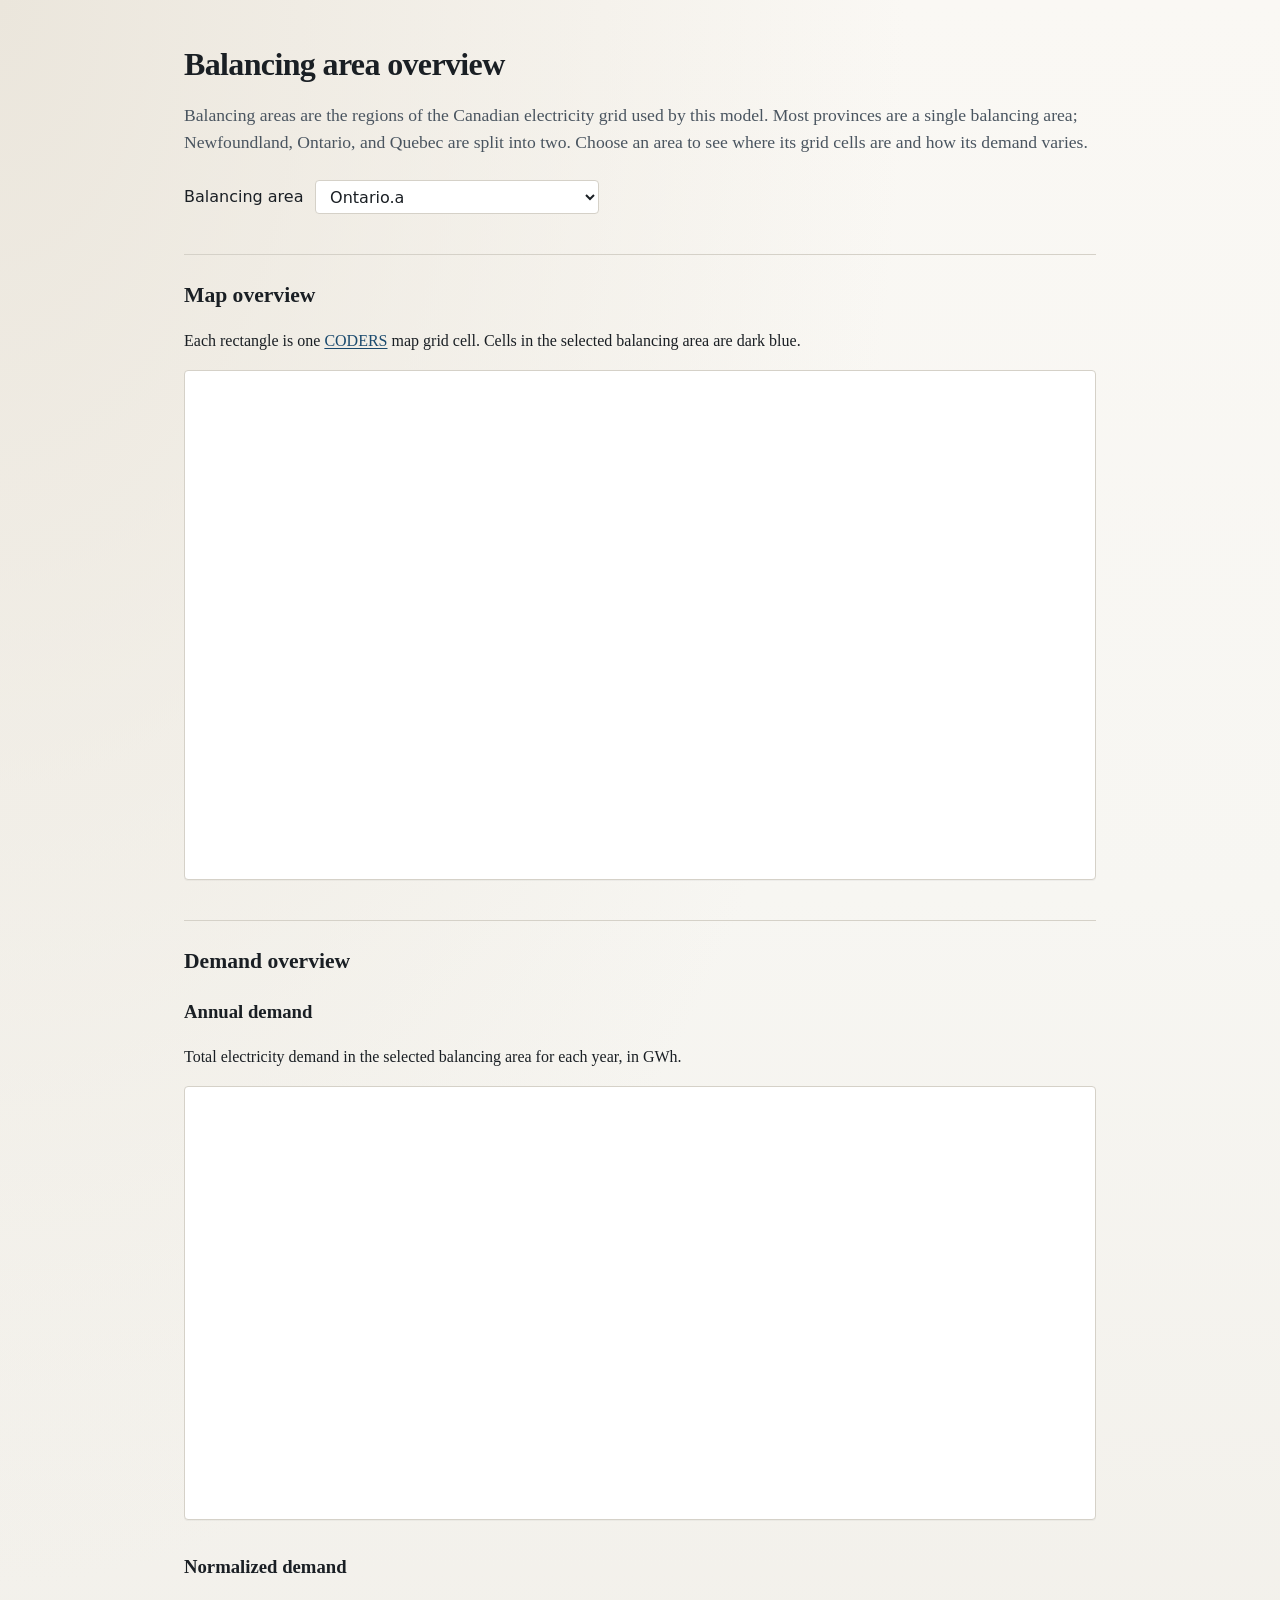
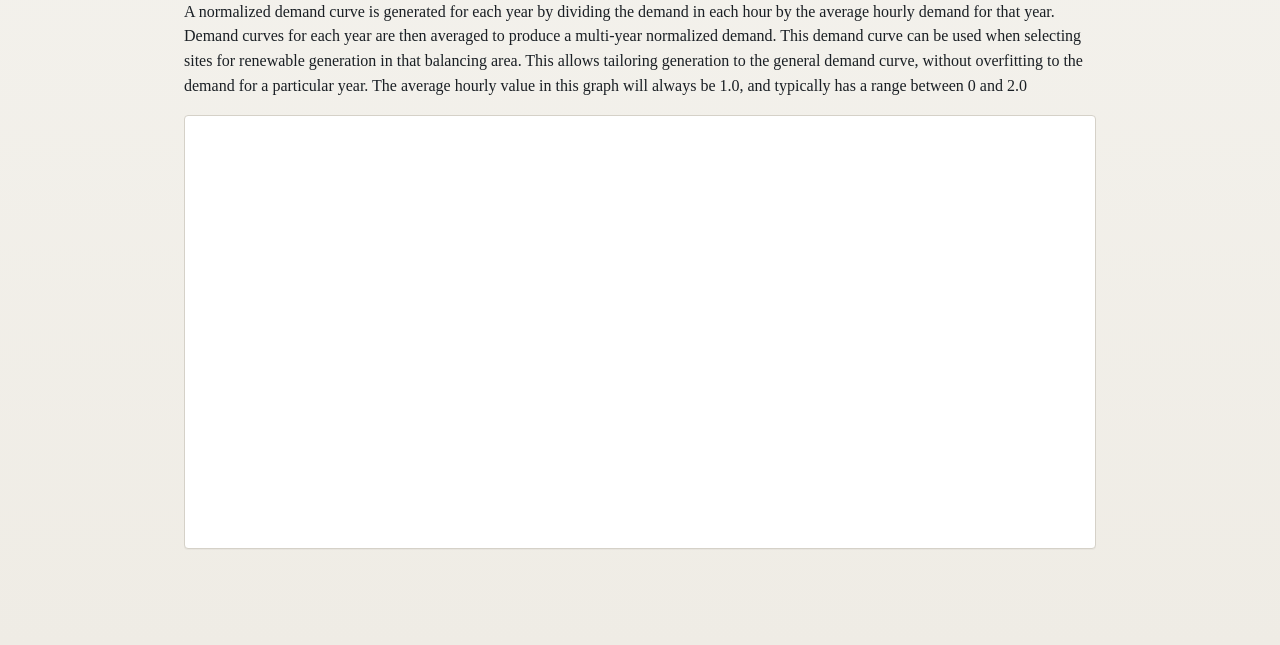
==== docs/ba-overview-20261119-1025.html @ d4debd51 "Add BA overview and update BESS results with UTC fix" ====
<!DOCTYPE html>
<html lang="en">
<head>
  <meta charset="utf-8">
  <meta name="viewport" content="width=device-width, initial-scale=1">
  <title>Balancing area overview</title>
  <link rel="stylesheet" href="article.css">
  <style>
    .ba-select {
      display: flex;
      align-items: center;
      gap: 0.75rem;
      margin: 0 0 1.5rem;
      font-family: ui-sans-serif, system-ui, sans-serif;
      font-size: 1rem;
    }
    .ba-select select {
      font: inherit;
      color: var(--ink);
      background: var(--panel);
      border: 1px solid var(--rule);
      border-radius: 4px;
      padding: 0.35rem 0.6rem;
    }
    #map-box { width: 100%; aspect-ratio: 1.8; }
  </style>
</head>
<body>
  <main>
    <h1>Balancing area overview</h1>
    <p class="lede">Balancing areas are the regions of the Canadian electricity grid used by this model. Most provinces are a single balancing area; Newfoundland, Ontario, and Quebec are split into two. Choose an area to see where its grid cells are and how its demand varies.</p>
    <label class="ba-select">Balancing area
      <select id="ba-select">
        <option value="Alberta.a">Alberta.a</option>
        <option value="British Columbia.a">British Columbia.a</option>
        <option value="Manitoba.a">Manitoba.a</option>
        <option value="New Brunswick.a">New Brunswick.a</option>
        <option value="Newfoundland and Labrador.a">Newfoundland and Labrador.a</option>
        <option value="Newfoundland and Labrador.b">Newfoundland and Labrador.b</option>
        <option value="Nova Scotia.a">Nova Scotia.a</option>
        <option value="Ontario.a" selected>Ontario.a</option>
        <option value="Ontario.b">Ontario.b</option>
        <option value="Prince Edward Island.a">Prince Edward Island.a</option>
        <option value="Quebec.a">Quebec.a</option>
        <option value="Quebec.b">Quebec.b</option>
        <option value="Saskatchewan.a">Saskatchewan.a</option>
      </select>
    </label>

    <h2>Map overview</h2>
    <p>Each rectangle is one <a href="https://coders.cme-emh.ca/">CODERS</a> map grid cell. Cells in the selected balancing area are dark blue.</p>
    <div class="chart"><div id="map-box"><div style="height:100%; width:100%;">                        <script>window.PlotlyConfig = {MathJaxConfig: 'local'};</script>
        <script charset="utf-8" src="https://cdn.plot.ly/plotly-4.1.1.min.js" integrity="sha256-O24V1F27f8pb0glCkelh3cVHLNiHAJ5gCaVtq2aNch8=" crossorigin="anonymous"></script>                <div id="ba-map" class="plotly-graph-div" style="height:100%; width:100%;"></div>            <script>                window.PLOTLYENV=window.PLOTLYENV || {};                                if (document.getElementById("ba-map")) {                    Plotly.newPlot(                        "ba-map",                        [{"colorscale":[[0.0,"#d7e7f6"],[1.0,"#0b3a6b"]],"geojson":{"type":"FeatureCollection","features":[{"type":"Feature","id":"1","properties":{},"geometry":{"type":"Polygon","coordinates":[[[-139.6875,59.25],[-139.6875,59.75],[-139.0625,59.75],[-139.0625,59.25],[-139.6875,59.25]]]}},{"type":"Feature","id":"2","properties":{},"geometry":{"type":"Polygon","coordinates":[[[-139.0625,59.25],[-139.0625,59.75],[-138.4375,59.75],[-138.4375,59.25],[-139.0625,59.25]]]}},{"type":"Feature","id":"3","properties":{},"geometry":{"type":"Polygon","coordinates":[[[-139.0625,58.75],[-139.0625,59.25],[-138.4375,59.25],[-138.4375,58.75],[-139.0625,58.75]]]}},{"type":"Feature","id":"4","properties":{},"geometry":{"type":"Polygon","coordinates":[[[-138.4375,59.25],[-138.4375,59.75],[-137.8125,59.75],[-137.8125,59.25],[-138.4375,59.25]]]}},{"type":"Feature","id":"5","properties":{},"geometry":{"type":"Polygon","coordinates":[[[-138.4375,58.75],[-138.4375,59.25],[-137.8125,59.25],[-137.8125,58.75],[-138.4375,58.75]]]}},{"type":"Feature","id":"6","properties":{},"geometry":{"type":"Polygon","coordinates":[[[-137.8125,59.25],[-137.8125,59.75],[-137.1875,59.75],[-137.1875,59.25],[-137.8125,59.25]]]}},{"type":"Feature","id":"7","properties":{},"geometry":{"type":"Polygon","coordinates":[[[-137.8125,58.75],[-137.8125,59.25],[-137.1875,59.25],[-137.1875,58.75],[-137.8125,58.75]]]}},{"type":"Feature","id":"8","properties":{},"geometry":{"type":"Polygon","coordinates":[[[-137.1875,59.25],[-137.1875,59.75],[-136.5625,59.75],[-136.5625,59.25],[-137.1875,59.25]]]}},{"type":"Feature","id":"9","properties":{},"geometry":{"type":"Polygon","coordinates":[[[-137.1875,58.75],[-137.1875,59.25],[-136.5625,59.25],[-136.5625,58.75],[-137.1875,58.75]]]}},{"type":"Feature","id":"10","properties":{},"geometry":{"type":"Polygon","coordinates":[[[-136.5625,59.25],[-136.5625,59.75],[-135.9375,59.75],[-135.9375,59.25],[-136.5625,59.25]]]}},{"type":"Feature","id":"11","properties":{},"geometry":{"type":"Polygon","coordinates":[[[-136.5625,58.75],[-136.5625,59.25],[-135.9375,59.25],[-135.9375,58.75],[-136.5625,58.75]]]}},{"type":"Feature","id":"12","properties":{},"geometry":{"type":"Polygon","coordinates":[[[-135.9375,59.25],[-135.9375,59.75],[-135.3125,59.75],[-135.3125,59.25],[-135.9375,59.25]]]}},{"type":"Feature","id":"13","properties":{},"geometry":{"type":"Polygon","coordinates":[[[-135.9375,58.75],[-135.9375,59.25],[-135.3125,59.25],[-135.3125,58.75],[-135.9375,58.75]]]}},{"type":"Feature","id":"14","properties":{},"geometry":{"type":"Polygon","coordinates":[[[-135.3125,59.25],[-135.3125,59.75],[-134.6875,59.75],[-134.6875,59.25],[-135.3125,59.25]]]}},{"type":"Feature","id":"15","properties":{},"geometry":{"type":"Polygon","coordinates":[[[-135.3125,58.75],[-135.3125,59.25],[-134.6875,59.25],[-134.6875,58.75],[-135.3125,58.75]]]}},{"type":"Feature","id":"16","properties":{},"geometry":{"type":"Polygon","coordinates":[[[-134.6875,59.25],[-134.6875,59.75],[-134.0625,59.75],[-134.0625,59.25],[-134.6875,59.25]]]}},{"type":"Feature","id":"17","properties":{},"geometry":{"type":"Polygon","coordinates":[[[-134.6875,58.75],[-134.6875,59.25],[-134.0625,59.25],[-134.0625,58.75],[-134.6875,58.75]]]}},{"type":"Feature","id":"18","properties":{},"geometry":{"type":"Polygon","coordinates":[[[-134.6875,58.25],[-134.6875,58.75],[-134.0625,58.75],[-134.0625,58.25],[-134.6875,58.25]]]}},{"type":"Feature","id":"19","properties":{},"geometry":{"type":"Polygon","coordinates":[[[-134.0625,59.25],[-134.0625,59.75],[-133.4375,59.75],[-133.4375,59.25],[-134.0625,59.25]]]}},{"type":"Feature","id":"20","properties":{},"geometry":{"type":"Polygon","coordinates":[[[-134.0625,58.75],[-134.0625,59.25],[-133.4375,59.25],[-133.4375,58.75],[-134.0625,58.75]]]}},{"type":"Feature","id":"21","properties":{},"geometry":{"type":"Polygon","coordinates":[[[-134.0625,58.25],[-134.0625,58.75],[-133.4375,58.75],[-133.4375,58.25],[-134.0625,58.25]]]}},{"type":"Feature","id":"22","properties":{},"geometry":{"type":"Polygon","coordinates":[[[-134.0625,57.75],[-134.0625,58.25],[-133.4375,58.25],[-133.4375,57.75],[-134.0625,57.75]]]}},{"type":"Feature","id":"23","properties":{},"geometry":{"type":"Polygon","coordinates":[[[-134.0625,53.75],[-134.0625,54.25],[-133.4375,54.25],[-133.4375,53.75],[-134.0625,53.75]]]}},{"type":"Feature","id":"24","properties":{},"geometry":{"type":"Polygon","coordinates":[[[-134.0625,53.25],[-134.0625,53.75],[-133.4375,53.75],[-133.4375,53.25],[-134.0625,53.25]]]}},{"type":"Feature","id":"25","properties":{},"geometry":{"type":"Polygon","coordinates":[[[-133.4375,59.25],[-133.4375,59.75],[-132.8125,59.75],[-132.8125,59.25],[-133.4375,59.25]]]}},{"type":"Feature","id":"26","properties":{},"geometry":{"type":"Polygon","coordinates":[[[-133.4375,58.75],[-133.4375,59.25],[-132.8125,59.25],[-132.8125,58.75],[-133.4375,58.75]]]}},{"type":"Feature","id":"27","properties":{},"geometry":{"type":"Polygon","coordinates":[[[-133.4375,58.25],[-133.4375,58.75],[-132.8125,58.75],[-132.8125,58.25],[-133.4375,58.25]]]}},{"type":"Feature","id":"28","properties":{},"geometry":{"type":"Polygon","coordinates":[[[-133.4375,57.75],[-133.4375,58.25],[-132.8125,58.25],[-132.8125,57.75],[-133.4375,57.75]]]}},{"type":"Feature","id":"29","properties":{},"geometry":{"type":"Polygon","coordinates":[[[-133.4375,57.25],[-133.4375,57.75],[-132.8125,57.75],[-132.8125,57.25],[-133.4375,57.25]]]}},{"type":"Feature","id":"30","properties":{},"geometry":{"type":"Polygon","coordinates":[[[-133.4375,56.75],[-133.4375,57.25],[-132.8125,57.25],[-132.8125,56.75],[-133.4375,56.75]]]}},{"type":"Feature","id":"31","properties":{},"geometry":{"type":"Polygon","coordinates":[[[-133.4375,53.75],[-133.4375,54.25],[-132.8125,54.25],[-132.8125,53.75],[-133.4375,53.75]]]}},{"type":"Feature","id":"32","properties":{},"geometry":{"type":"Polygon","coordinates":[[[-133.4375,53.25],[-133.4375,53.75],[-132.8125,53.75],[-132.8125,53.25],[-133.4375,53.25]]]}},{"type":"Feature","id":"33","properties":{},"geometry":{"type":"Polygon","coordinates":[[[-133.4375,52.75],[-133.4375,53.25],[-132.8125,53.25],[-132.8125,52.75],[-133.4375,52.75]]]}},{"type":"Feature","id":"34","properties":{},"geometry":{"type":"Polygon","coordinates":[[[-133.4375,52.25],[-133.4375,52.75],[-132.8125,52.75],[-132.8125,52.25],[-133.4375,52.25]]]}},{"type":"Feature","id":"35","properties":{},"geometry":{"type":"Polygon","coordinates":[[[-132.8125,59.25],[-132.8125,59.75],[-132.1875,59.75],[-132.1875,59.25],[-132.8125,59.25]]]}},{"type":"Feature","id":"36","properties":{},"geometry":{"type":"Polygon","coordinates":[[[-132.8125,58.75],[-132.8125,59.25],[-132.1875,59.25],[-132.1875,58.75],[-132.8125,58.75]]]}},{"type":"Feature","id":"37","properties":{},"geometry":{"type":"Polygon","coordinates":[[[-132.8125,58.25],[-132.8125,58.75],[-132.1875,58.75],[-132.1875,58.25],[-132.8125,58.25]]]}},{"type":"Feature","id":"38","properties":{},"geometry":{"type":"Polygon","coordinates":[[[-132.8125,57.75],[-132.8125,58.25],[-132.1875,58.25],[-132.1875,57.75],[-132.8125,57.75]]]}},{"type":"Feature","id":"39","properties":{},"geometry":{"type":"Polygon","coordinates":[[[-132.8125,57.25],[-132.8125,57.75],[-132.1875,57.75],[-132.1875,57.25],[-132.8125,57.25]]]}},{"type":"Feature","id":"40","properties":{},"geometry":{"type":"Polygon","coordinates":[[[-132.8125,56.75],[-132.8125,57.25],[-132.1875,57.25],[-132.1875,56.75],[-132.8125,56.75]]]}},{"type":"Feature","id":"41","properties":{},"geometry":{"type":"Polygon","coordinates":[[[-132.8125,56.25],[-132.8125,56.75],[-132.1875,56.75],[-132.1875,56.25],[-132.8125,56.25]]]}},{"type":"Feature","id":"42","properties":{},"geometry":{"type":"Polygon","coordinates":[[[-132.8125,53.75],[-132.8125,54.25],[-132.1875,54.25],[-132.1875,53.75],[-132.8125,53.75]]]}},{"type":"Feature","id":"43","properties":{},"geometry":{"type":"Polygon","coordinates":[[[-132.8125,53.25],[-132.8125,53.75],[-132.1875,53.75],[-132.1875,53.25],[-132.8125,53.25]]]}},{"type":"Feature","id":"44","properties":{},"geometry":{"type":"Polygon","coordinates":[[[-132.8125,52.75],[-132.8125,53.25],[-132.1875,53.25],[-132.1875,52.75],[-132.8125,52.75]]]}},{"type":"Feature","id":"45","properties":{},"geometry":{"type":"Polygon","coordinates":[[[-132.8125,52.25],[-132.8125,52.75],[-132.1875,52.75],[-132.1875,52.25],[-132.8125,52.25]]]}},{"type":"Feature","id":"46","properties":{},"geometry":{"type":"Polygon","coordinates":[[[-132.1875,59.25],[-132.1875,59.75],[-131.5625,59.75],[-131.5625,59.25],[-132.1875,59.25]]]}},{"type":"Feature","id":"47","properties":{},"geometry":{"type":"Polygon","coordinates":[[[-132.1875,58.75],[-132.1875,59.25],[-131.5625,59.25],[-131.5625,58.75],[-132.1875,58.75]]]}},{"type":"Feature","id":"48","properties":{},"geometry":{"type":"Polygon","coordinates":[[[-132.1875,58.25],[-132.1875,58.75],[-131.5625,58.75],[-131.5625,58.25],[-132.1875,58.25]]]}},{"type":"Feature","id":"49","properties":{},"geometry":{"type":"Polygon","coordinates":[[[-132.1875,57.75],[-132.1875,58.25],[-131.5625,58.25],[-131.5625,57.75],[-132.1875,57.75]]]}},{"type":"Feature","id":"50","properties":{},"geometry":{"type":"Polygon","coordinates":[[[-132.1875,57.25],[-132.1875,57.75],[-131.5625,57.75],[-131.5625,57.25],[-132.1875,57.25]]]}},{"type":"Feature","id":"51","properties":{},"geometry":{"type":"Polygon","coordinates":[[[-132.1875,56.75],[-132.1875,57.25],[-131.5625,57.25],[-131.5625,56.75],[-132.1875,56.75]]]}},{"type":"Feature","id":"52","properties":{},"geometry":{"type":"Polygon","coordinates":[[[-132.1875,56.25],[-132.1875,56.75],[-131.5625,56.75],[-131.5625,56.25],[-132.1875,56.25]]]}},{"type":"Feature","id":"53","properties":{},"geometry":{"type":"Polygon","coordinates":[[[-132.1875,55.75],[-132.1875,56.25],[-131.5625,56.25],[-131.5625,55.75],[-132.1875,55.75]]]}},{"type":"Feature","id":"54","properties":{},"geometry":{"type":"Polygon","coordinates":[[[-132.1875,53.75],[-132.1875,54.25],[-131.5625,54.25],[-131.5625,53.75],[-132.1875,53.75]]]}},{"type":"Feature","id":"55","properties":{},"geometry":{"type":"Polygon","coordinates":[[[-132.1875,53.25],[-132.1875,53.75],[-131.5625,53.75],[-131.5625,53.25],[-132.1875,53.25]]]}},{"type":"Feature","id":"56","properties":{},"geometry":{"type":"Polygon","coordinates":[[[-132.1875,52.75],[-132.1875,53.25],[-131.5625,53.25],[-131.5625,52.75],[-132.1875,52.75]]]}},{"type":"Feature","id":"57","properties":{},"geometry":{"type":"Polygon","coordinates":[[[-132.1875,52.25],[-132.1875,52.75],[-131.5625,52.75],[-131.5625,52.25],[-132.1875,52.25]]]}},{"type":"Feature","id":"58","properties":{},"geometry":{"type":"Polygon","coordinates":[[[-132.1875,51.75],[-132.1875,52.25],[-131.5625,52.25],[-131.5625,51.75],[-132.1875,51.75]]]}},{"type":"Feature","id":"59","properties":{},"geometry":{"type":"Polygon","coordinates":[[[-131.5625,59.25],[-131.5625,59.75],[-130.9375,59.75],[-130.9375,59.25],[-131.5625,59.25]]]}},{"type":"Feature","id":"60","properties":{},"geometry":{"type":"Polygon","coordinates":[[[-131.5625,58.75],[-131.5625,59.25],[-130.9375,59.25],[-130.9375,58.75],[-131.5625,58.75]]]}},{"type":"Feature","id":"61","properties":{},"geometry":{"type":"Polygon","coordinates":[[[-131.5625,58.25],[-131.5625,58.75],[-130.9375,58.75],[-130.9375,58.25],[-131.5625,58.25]]]}},{"type":"Feature","id":"62","properties":{},"geometry":{"type":"Polygon","coordinates":[[[-131.5625,57.75],[-131.5625,58.25],[-130.9375,58.25],[-130.9375,57.75],[-131.5625,57.75]]]}},{"type":"Feature","id":"63","properties":{},"geometry":{"type":"Polygon","coordinates":[[[-131.5625,57.25],[-131.5625,57.75],[-130.9375,57.75],[-130.9375,57.25],[-131.5625,57.25]]]}},{"type":"Feature","id":"64","properties":{},"geometry":{"type":"Polygon","coordinates":[[[-131.5625,56.75],[-131.5625,57.25],[-130.9375,57.25],[-130.9375,56.75],[-131.5625,56.75]]]}},{"type":"Feature","id":"65","properties":{},"geometry":{"type":"Polygon","coordinates":[[[-131.5625,56.25],[-131.5625,56.75],[-130.9375,56.75],[-130.9375,56.25],[-131.5625,56.25]]]}},{"type":"Feature","id":"66","properties":{},"geometry":{"type":"Polygon","coordinates":[[[-131.5625,55.75],[-131.5625,56.25],[-130.9375,56.25],[-130.9375,55.75],[-131.5625,55.75]]]}},{"type":"Feature","id":"67","properties":{},"geometry":{"type":"Polygon","coordinates":[[[-131.5625,54.25],[-131.5625,54.75],[-130.9375,54.75],[-130.9375,54.25],[-131.5625,54.25]]]}},{"type":"Feature","id":"68","properties":{},"geometry":{"type":"Polygon","coordinates":[[[-131.5625,53.75],[-131.5625,54.25],[-130.9375,54.25],[-130.9375,53.75],[-131.5625,53.75]]]}},{"type":"Feature","id":"69","properties":{},"geometry":{"type":"Polygon","coordinates":[[[-131.5625,53.25],[-131.5625,53.75],[-130.9375,53.75],[-130.9375,53.25],[-131.5625,53.25]]]}},{"type":"Feature","id":"70","properties":{},"geometry":{"type":"Polygon","coordinates":[[[-131.5625,52.75],[-131.5625,53.25],[-130.9375,53.25],[-130.9375,52.75],[-131.5625,52.75]]]}},{"type":"Feature","id":"71","properties":{},"geometry":{"type":"Polygon","coordinates":[[[-131.5625,52.25],[-131.5625,52.75],[-130.9375,52.75],[-130.9375,52.25],[-131.5625,52.25]]]}},{"type":"Feature","id":"72","properties":{},"geometry":{"type":"Polygon","coordinates":[[[-131.5625,51.75],[-131.5625,52.25],[-130.9375,52.25],[-130.9375,51.75],[-131.5625,51.75]]]}},{"type":"Feature","id":"73","properties":{},"geometry":{"type":"Polygon","coordinates":[[[-131.5625,51.25],[-131.5625,51.75],[-130.9375,51.75],[-130.9375,51.25],[-131.5625,51.25]]]}},{"type":"Feature","id":"74","properties":{},"geometry":{"type":"Polygon","coordinates":[[[-130.9375,59.25],[-130.9375,59.75],[-130.3125,59.75],[-130.3125,59.25],[-130.9375,59.25]]]}},{"type":"Feature","id":"75","properties":{},"geometry":{"type":"Polygon","coordinates":[[[-130.9375,58.75],[-130.9375,59.25],[-130.3125,59.25],[-130.3125,58.75],[-130.9375,58.75]]]}},{"type":"Feature","id":"76","properties":{},"geometry":{"type":"Polygon","coordinates":[[[-130.9375,58.25],[-130.9375,58.75],[-130.3125,58.75],[-130.3125,58.25],[-130.9375,58.25]]]}},{"type":"Feature","id":"77","properties":{},"geometry":{"type":"Polygon","coordinates":[[[-130.9375,57.75],[-130.9375,58.25],[-130.3125,58.25],[-130.3125,57.75],[-130.9375,57.75]]]}},{"type":"Feature","id":"78","properties":{},"geometry":{"type":"Polygon","coordinates":[[[-130.9375,57.25],[-130.9375,57.75],[-130.3125,57.75],[-130.3125,57.25],[-130.9375,57.25]]]}},{"type":"Feature","id":"79","properties":{},"geometry":{"type":"Polygon","coordinates":[[[-130.9375,56.75],[-130.9375,57.25],[-130.3125,57.25],[-130.3125,56.75],[-130.9375,56.75]]]}},{"type":"Feature","id":"80","properties":{},"geometry":{"type":"Polygon","coordinates":[[[-130.9375,56.25],[-130.9375,56.75],[-130.3125,56.75],[-130.3125,56.25],[-130.9375,56.25]]]}},{"type":"Feature","id":"81","properties":{},"geometry":{"type":"Polygon","coordinates":[[[-130.9375,55.75],[-130.9375,56.25],[-130.3125,56.25],[-130.3125,55.75],[-130.9375,55.75]]]}},{"type":"Feature","id":"82","properties":{},"geometry":{"type":"Polygon","coordinates":[[[-130.9375,55.25],[-130.9375,55.75],[-130.3125,55.75],[-130.3125,55.25],[-130.9375,55.25]]]}},{"type":"Feature","id":"83","properties":{},"geometry":{"type":"Polygon","coordinates":[[[-130.9375,54.75],[-130.9375,55.25],[-130.3125,55.25],[-130.3125,54.75],[-130.9375,54.75]]]}},{"type":"Feature","id":"84","properties":{},"geometry":{"type":"Polygon","coordinates":[[[-130.9375,54.25],[-130.9375,54.75],[-130.3125,54.75],[-130.3125,54.25],[-130.9375,54.25]]]}},{"type":"Feature","id":"85","properties":{},"geometry":{"type":"Polygon","coordinates":[[[-130.9375,53.75],[-130.9375,54.25],[-130.3125,54.25],[-130.3125,53.75],[-130.9375,53.75]]]}},{"type":"Feature","id":"86","properties":{},"geometry":{"type":"Polygon","coordinates":[[[-130.9375,53.25],[-130.9375,53.75],[-130.3125,53.75],[-130.3125,53.25],[-130.9375,53.25]]]}},{"type":"Feature","id":"87","properties":{},"geometry":{"type":"Polygon","coordinates":[[[-130.9375,52.75],[-130.9375,53.25],[-130.3125,53.25],[-130.3125,52.75],[-130.9375,52.75]]]}},{"type":"Feature","id":"88","properties":{},"geometry":{"type":"Polygon","coordinates":[[[-130.9375,52.25],[-130.9375,52.75],[-130.3125,52.75],[-130.3125,52.25],[-130.9375,52.25]]]}},{"type":"Feature","id":"89","properties":{},"geometry":{"type":"Polygon","coordinates":[[[-130.9375,51.75],[-130.9375,52.25],[-130.3125,52.25],[-130.3125,51.75],[-130.9375,51.75]]]}},{"type":"Feature","id":"90","properties":{},"geometry":{"type":"Polygon","coordinates":[[[-130.3125,59.25],[-130.3125,59.75],[-129.6875,59.75],[-129.6875,59.25],[-130.3125,59.25]]]}},{"type":"Feature","id":"91","properties":{},"geometry":{"type":"Polygon","coordinates":[[[-130.3125,58.75],[-130.3125,59.25],[-129.6875,59.25],[-129.6875,58.75],[-130.3125,58.75]]]}},{"type":"Feature","id":"92","properties":{},"geometry":{"type":"Polygon","coordinates":[[[-130.3125,58.25],[-130.3125,58.75],[-129.6875,58.75],[-129.6875,58.25],[-130.3125,58.25]]]}},{"type":"Feature","id":"93","properties":{},"geometry":{"type":"Polygon","coordinates":[[[-130.3125,57.75],[-130.3125,58.25],[-129.6875,58.25],[-129.6875,57.75],[-130.3125,57.75]]]}},{"type":"Feature","id":"94","properties":{},"geometry":{"type":"Polygon","coordinates":[[[-130.3125,57.25],[-130.3125,57.75],[-129.6875,57.75],[-129.6875,57.25],[-130.3125,57.25]]]}},{"type":"Feature","id":"95","properties":{},"geometry":{"type":"Polygon","coordinates":[[[-130.3125,56.75],[-130.3125,57.25],[-129.6875,57.25],[-129.6875,56.75],[-130.3125,56.75]]]}},{"type":"Feature","id":"96","properties":{},"geometry":{"type":"Polygon","coordinates":[[[-130.3125,56.25],[-130.3125,56.75],[-129.6875,56.75],[-129.6875,56.25],[-130.3125,56.25]]]}},{"type":"Feature","id":"97","properties":{},"geometry":{"type":"Polygon","coordinates":[[[-130.3125,55.75],[-130.3125,56.25],[-129.6875,56.25],[-129.6875,55.75],[-130.3125,55.75]]]}},{"type":"Feature","id":"98","properties":{},"geometry":{"type":"Polygon","coordinates":[[[-130.3125,55.25],[-130.3125,55.75],[-129.6875,55.75],[-129.6875,55.25],[-130.3125,55.25]]]}},{"type":"Feature","id":"99","properties":{},"geometry":{"type":"Polygon","coordinates":[[[-130.3125,54.75],[-130.3125,55.25],[-129.6875,55.25],[-129.6875,54.75],[-130.3125,54.75]]]}},{"type":"Feature","id":"100","properties":{},"geometry":{"type":"Polygon","coordinates":[[[-130.3125,54.25],[-130.3125,54.75],[-129.6875,54.75],[-129.6875,54.25],[-130.3125,54.25]]]}},{"type":"Feature","id":"101","properties":{},"geometry":{"type":"Polygon","coordinates":[[[-130.3125,53.75],[-130.3125,54.25],[-129.6875,54.25],[-129.6875,53.75],[-130.3125,53.75]]]}},{"type":"Feature","id":"102","properties":{},"geometry":{"type":"Polygon","coordinates":[[[-130.3125,53.25],[-130.3125,53.75],[-129.6875,53.75],[-129.6875,53.25],[-130.3125,53.25]]]}},{"type":"Feature","id":"103","properties":{},"geometry":{"type":"Polygon","coordinates":[[[-130.3125,52.75],[-130.3125,53.25],[-129.6875,53.25],[-129.6875,52.75],[-130.3125,52.75]]]}},{"type":"Feature","id":"104","properties":{},"geometry":{"type":"Polygon","coordinates":[[[-130.3125,52.25],[-130.3125,52.75],[-129.6875,52.75],[-129.6875,52.25],[-130.3125,52.25]]]}},{"type":"Feature","id":"105","properties":{},"geometry":{"type":"Polygon","coordinates":[[[-130.3125,51.75],[-130.3125,52.25],[-129.6875,52.25],[-129.6875,51.75],[-130.3125,51.75]]]}},{"type":"Feature","id":"106","properties":{},"geometry":{"type":"Polygon","coordinates":[[[-129.6875,59.25],[-129.6875,59.75],[-129.0625,59.75],[-129.0625,59.25],[-129.6875,59.25]]]}},{"type":"Feature","id":"107","properties":{},"geometry":{"type":"Polygon","coordinates":[[[-129.6875,58.75],[-129.6875,59.25],[-129.0625,59.25],[-129.0625,58.75],[-129.6875,58.75]]]}},{"type":"Feature","id":"108","properties":{},"geometry":{"type":"Polygon","coordinates":[[[-129.6875,58.25],[-129.6875,58.75],[-129.0625,58.75],[-129.0625,58.25],[-129.6875,58.25]]]}},{"type":"Feature","id":"109","properties":{},"geometry":{"type":"Polygon","coordinates":[[[-129.6875,57.75],[-129.6875,58.25],[-129.0625,58.25],[-129.0625,57.75],[-129.6875,57.75]]]}},{"type":"Feature","id":"110","properties":{},"geometry":{"type":"Polygon","coordinates":[[[-129.6875,57.25],[-129.6875,57.75],[-129.0625,57.75],[-129.0625,57.25],[-129.6875,57.25]]]}},{"type":"Feature","id":"111","properties":{},"geometry":{"type":"Polygon","coordinates":[[[-129.6875,56.75],[-129.6875,57.25],[-129.0625,57.25],[-129.0625,56.75],[-129.6875,56.75]]]}},{"type":"Feature","id":"112","properties":{},"geometry":{"type":"Polygon","coordinates":[[[-129.6875,56.25],[-129.6875,56.75],[-129.0625,56.75],[-129.0625,56.25],[-129.6875,56.25]]]}},{"type":"Feature","id":"113","properties":{},"geometry":{"type":"Polygon","coordinates":[[[-129.6875,55.75],[-129.6875,56.25],[-129.0625,56.25],[-129.0625,55.75],[-129.6875,55.75]]]}},{"type":"Feature","id":"114","properties":{},"geometry":{"type":"Polygon","coordinates":[[[-129.6875,55.25],[-129.6875,55.75],[-129.0625,55.75],[-129.0625,55.25],[-129.6875,55.25]]]}},{"type":"Feature","id":"115","properties":{},"geometry":{"type":"Polygon","coordinates":[[[-129.6875,54.75],[-129.6875,55.25],[-129.0625,55.25],[-129.0625,54.75],[-129.6875,54.75]]]}},{"type":"Feature","id":"116","properties":{},"geometry":{"type":"Polygon","coordinates":[[[-129.6875,54.25],[-129.6875,54.75],[-129.0625,54.75],[-129.0625,54.25],[-129.6875,54.25]]]}},{"type":"Feature","id":"117","properties":{},"geometry":{"type":"Polygon","coordinates":[[[-129.6875,53.75],[-129.6875,54.25],[-129.0625,54.25],[-129.0625,53.75],[-129.6875,53.75]]]}},{"type":"Feature","id":"118","properties":{},"geometry":{"type":"Polygon","coordinates":[[[-129.6875,53.25],[-129.6875,53.75],[-129.0625,53.75],[-129.0625,53.25],[-129.6875,53.25]]]}},{"type":"Feature","id":"119","properties":{},"geometry":{"type":"Polygon","coordinates":[[[-129.6875,52.75],[-129.6875,53.25],[-129.0625,53.25],[-129.0625,52.75],[-129.6875,52.75]]]}},{"type":"Feature","id":"120","properties":{},"geometry":{"type":"Polygon","coordinates":[[[-129.6875,52.25],[-129.6875,52.75],[-129.0625,52.75],[-129.0625,52.25],[-129.6875,52.25]]]}},{"type":"Feature","id":"121","properties":{},"geometry":{"type":"Polygon","coordinates":[[[-129.6875,51.75],[-129.6875,52.25],[-129.0625,52.25],[-129.0625,51.75],[-129.6875,51.75]]]}},{"type":"Feature","id":"122","properties":{},"geometry":{"type":"Polygon","coordinates":[[[-129.6875,51.25],[-129.6875,51.75],[-129.0625,51.75],[-129.0625,51.25],[-129.6875,51.25]]]}},{"type":"Feature","id":"123","properties":{},"geometry":{"type":"Polygon","coordinates":[[[-129.6875,50.25],[-129.6875,50.75],[-129.0625,50.75],[-129.0625,50.25],[-129.6875,50.25]]]}},{"type":"Feature","id":"124","properties":{},"geometry":{"type":"Polygon","coordinates":[[[-129.0625,59.25],[-129.0625,59.75],[-128.4375,59.75],[-128.4375,59.25],[-129.0625,59.25]]]}},{"type":"Feature","id":"125","properties":{},"geometry":{"type":"Polygon","coordinates":[[[-129.0625,58.75],[-129.0625,59.25],[-128.4375,59.25],[-128.4375,58.75],[-129.0625,58.75]]]}},{"type":"Feature","id":"126","properties":{},"geometry":{"type":"Polygon","coordinates":[[[-129.0625,58.25],[-129.0625,58.75],[-128.4375,58.75],[-128.4375,58.25],[-129.0625,58.25]]]}},{"type":"Feature","id":"127","properties":{},"geometry":{"type":"Polygon","coordinates":[[[-129.0625,57.75],[-129.0625,58.25],[-128.4375,58.25],[-128.4375,57.75],[-129.0625,57.75]]]}},{"type":"Feature","id":"128","properties":{},"geometry":{"type":"Polygon","coordinates":[[[-129.0625,57.25],[-129.0625,57.75],[-128.4375,57.75],[-128.4375,57.25],[-129.0625,57.25]]]}},{"type":"Feature","id":"129","properties":{},"geometry":{"type":"Polygon","coordinates":[[[-129.0625,56.75],[-129.0625,57.25],[-128.4375,57.25],[-128.4375,56.75],[-129.0625,56.75]]]}},{"type":"Feature","id":"130","properties":{},"geometry":{"type":"Polygon","coordinates":[[[-129.0625,56.25],[-129.0625,56.75],[-128.4375,56.75],[-128.4375,56.25],[-129.0625,56.25]]]}},{"type":"Feature","id":"131","properties":{},"geometry":{"type":"Polygon","coordinates":[[[-129.0625,55.75],[-129.0625,56.25],[-128.4375,56.25],[-128.4375,55.75],[-129.0625,55.75]]]}},{"type":"Feature","id":"132","properties":{},"geometry":{"type":"Polygon","coordinates":[[[-129.0625,55.25],[-129.0625,55.75],[-128.4375,55.75],[-128.4375,55.25],[-129.0625,55.25]]]}},{"type":"Feature","id":"133","properties":{},"geometry":{"type":"Polygon","coordinates":[[[-129.0625,54.75],[-129.0625,55.25],[-128.4375,55.25],[-128.4375,54.75],[-129.0625,54.75]]]}},{"type":"Feature","id":"134","properties":{},"geometry":{"type":"Polygon","coordinates":[[[-129.0625,54.25],[-129.0625,54.75],[-128.4375,54.75],[-128.4375,54.25],[-129.0625,54.25]]]}},{"type":"Feature","id":"135","properties":{},"geometry":{"type":"Polygon","coordinates":[[[-129.0625,53.75],[-129.0625,54.25],[-128.4375,54.25],[-128.4375,53.75],[-129.0625,53.75]]]}},{"type":"Feature","id":"136","properties":{},"geometry":{"type":"Polygon","coordinates":[[[-129.0625,53.25],[-129.0625,53.75],[-128.4375,53.75],[-128.4375,53.25],[-129.0625,53.25]]]}},{"type":"Feature","id":"137","properties":{},"geometry":{"type":"Polygon","coordinates":[[[-129.0625,52.75],[-129.0625,53.25],[-128.4375,53.25],[-128.4375,52.75],[-129.0625,52.75]]]}},{"type":"Feature","id":"138","properties":{},"geometry":{"type":"Polygon","coordinates":[[[-129.0625,52.25],[-129.0625,52.75],[-128.4375,52.75],[-128.4375,52.25],[-129.0625,52.25]]]}},{"type":"Feature","id":"139","properties":{},"geometry":{"type":"Polygon","coordinates":[[[-129.0625,51.75],[-129.0625,52.25],[-128.4375,52.25],[-128.4375,51.75],[-129.0625,51.75]]]}},{"type":"Feature","id":"140","properties":{},"geometry":{"type":"Polygon","coordinates":[[[-129.0625,51.25],[-129.0625,51.75],[-128.4375,51.75],[-128.4375,51.25],[-129.0625,51.25]]]}},{"type":"Feature","id":"141","properties":{},"geometry":{"type":"Polygon","coordinates":[[[-129.0625,50.75],[-129.0625,51.25],[-128.4375,51.25],[-128.4375,50.75],[-129.0625,50.75]]]}},{"type":"Feature","id":"142","properties":{},"geometry":{"type":"Polygon","coordinates":[[[-129.0625,50.25],[-129.0625,50.75],[-128.4375,50.75],[-128.4375,50.25],[-129.0625,50.25]]]}},{"type":"Feature","id":"143","properties":{},"geometry":{"type":"Polygon","coordinates":[[[-129.0625,49.75],[-129.0625,50.25],[-128.4375,50.25],[-128.4375,49.75],[-129.0625,49.75]]]}},{"type":"Feature","id":"144","properties":{},"geometry":{"type":"Polygon","coordinates":[[[-128.4375,59.25],[-128.4375,59.75],[-127.8125,59.75],[-127.8125,59.25],[-128.4375,59.25]]]}},{"type":"Feature","id":"145","properties":{},"geometry":{"type":"Polygon","coordinates":[[[-128.4375,58.75],[-128.4375,59.25],[-127.8125,59.25],[-127.8125,58.75],[-128.4375,58.75]]]}},{"type":"Feature","id":"146","properties":{},"geometry":{"type":"Polygon","coordinates":[[[-128.4375,58.25],[-128.4375,58.75],[-127.8125,58.75],[-127.8125,58.25],[-128.4375,58.25]]]}},{"type":"Feature","id":"147","properties":{},"geometry":{"type":"Polygon","coordinates":[[[-128.4375,57.75],[-128.4375,58.25],[-127.8125,58.25],[-127.8125,57.75],[-128.4375,57.75]]]}},{"type":"Feature","id":"148","properties":{},"geometry":{"type":"Polygon","coordinates":[[[-128.4375,57.25],[-128.4375,57.75],[-127.8125,57.75],[-127.8125,57.25],[-128.4375,57.25]]]}},{"type":"Feature","id":"149","properties":{},"geometry":{"type":"Polygon","coordinates":[[[-128.4375,56.75],[-128.4375,57.25],[-127.8125,57.25],[-127.8125,56.75],[-128.4375,56.75]]]}},{"type":"Feature","id":"150","properties":{},"geometry":{"type":"Polygon","coordinates":[[[-128.4375,56.25],[-128.4375,56.75],[-127.8125,56.75],[-127.8125,56.25],[-128.4375,56.25]]]}},{"type":"Feature","id":"151","properties":{},"geometry":{"type":"Polygon","coordinates":[[[-128.4375,55.75],[-128.4375,56.25],[-127.8125,56.25],[-127.8125,55.75],[-128.4375,55.75]]]}},{"type":"Feature","id":"152","properties":{},"geometry":{"type":"Polygon","coordinates":[[[-128.4375,55.25],[-128.4375,55.75],[-127.8125,55.75],[-127.8125,55.25],[-128.4375,55.25]]]}},{"type":"Feature","id":"153","properties":{},"geometry":{"type":"Polygon","coordinates":[[[-128.4375,54.75],[-128.4375,55.25],[-127.8125,55.25],[-127.8125,54.75],[-128.4375,54.75]]]}},{"type":"Feature","id":"154","properties":{},"geometry":{"type":"Polygon","coordinates":[[[-128.4375,54.25],[-128.4375,54.75],[-127.8125,54.75],[-127.8125,54.25],[-128.4375,54.25]]]}},{"type":"Feature","id":"155","properties":{},"geometry":{"type":"Polygon","coordinates":[[[-128.4375,53.75],[-128.4375,54.25],[-127.8125,54.25],[-127.8125,53.75],[-128.4375,53.75]]]}},{"type":"Feature","id":"156","properties":{},"geometry":{"type":"Polygon","coordinates":[[[-128.4375,53.25],[-128.4375,53.75],[-127.8125,53.75],[-127.8125,53.25],[-128.4375,53.25]]]}},{"type":"Feature","id":"157","properties":{},"geometry":{"type":"Polygon","coordinates":[[[-128.4375,52.75],[-128.4375,53.25],[-127.8125,53.25],[-127.8125,52.75],[-128.4375,52.75]]]}},{"type":"Feature","id":"158","properties":{},"geometry":{"type":"Polygon","coordinates":[[[-128.4375,52.25],[-128.4375,52.75],[-127.8125,52.75],[-127.8125,52.25],[-128.4375,52.25]]]}},{"type":"Feature","id":"159","properties":{},"geometry":{"type":"Polygon","coordinates":[[[-128.4375,51.75],[-128.4375,52.25],[-127.8125,52.25],[-127.8125,51.75],[-128.4375,51.75]]]}},{"type":"Feature","id":"160","properties":{},"geometry":{"type":"Polygon","coordinates":[[[-128.4375,51.25],[-128.4375,51.75],[-127.8125,51.75],[-127.8125,51.25],[-128.4375,51.25]]]}},{"type":"Feature","id":"161","properties":{},"geometry":{"type":"Polygon","coordinates":[[[-128.4375,50.75],[-128.4375,51.25],[-127.8125,51.25],[-127.8125,50.75],[-128.4375,50.75]]]}},{"type":"Feature","id":"162","properties":{},"geometry":{"type":"Polygon","coordinates":[[[-128.4375,50.25],[-128.4375,50.75],[-127.8125,50.75],[-127.8125,50.25],[-128.4375,50.25]]]}},{"type":"Feature","id":"163","properties":{},"geometry":{"type":"Polygon","coordinates":[[[-128.4375,49.75],[-128.4375,50.25],[-127.8125,50.25],[-127.8125,49.75],[-128.4375,49.75]]]}},{"type":"Feature","id":"164","properties":{},"geometry":{"type":"Polygon","coordinates":[[[-127.8125,59.25],[-127.8125,59.75],[-127.1875,59.75],[-127.1875,59.25],[-127.8125,59.25]]]}},{"type":"Feature","id":"165","properties":{},"geometry":{"type":"Polygon","coordinates":[[[-127.8125,58.75],[-127.8125,59.25],[-127.1875,59.25],[-127.1875,58.75],[-127.8125,58.75]]]}},{"type":"Feature","id":"166","properties":{},"geometry":{"type":"Polygon","coordinates":[[[-127.8125,58.25],[-127.8125,58.75],[-127.1875,58.75],[-127.1875,58.25],[-127.8125,58.25]]]}},{"type":"Feature","id":"167","properties":{},"geometry":{"type":"Polygon","coordinates":[[[-127.8125,57.75],[-127.8125,58.25],[-127.1875,58.25],[-127.1875,57.75],[-127.8125,57.75]]]}},{"type":"Feature","id":"168","properties":{},"geometry":{"type":"Polygon","coordinates":[[[-127.8125,57.25],[-127.8125,57.75],[-127.1875,57.75],[-127.1875,57.25],[-127.8125,57.25]]]}},{"type":"Feature","id":"169","properties":{},"geometry":{"type":"Polygon","coordinates":[[[-127.8125,56.75],[-127.8125,57.25],[-127.1875,57.25],[-127.1875,56.75],[-127.8125,56.75]]]}},{"type":"Feature","id":"170","properties":{},"geometry":{"type":"Polygon","coordinates":[[[-127.8125,56.25],[-127.8125,56.75],[-127.1875,56.75],[-127.1875,56.25],[-127.8125,56.25]]]}},{"type":"Feature","id":"171","properties":{},"geometry":{"type":"Polygon","coordinates":[[[-127.8125,55.75],[-127.8125,56.25],[-127.1875,56.25],[-127.1875,55.75],[-127.8125,55.75]]]}},{"type":"Feature","id":"172","properties":{},"geometry":{"type":"Polygon","coordinates":[[[-127.8125,55.25],[-127.8125,55.75],[-127.1875,55.75],[-127.1875,55.25],[-127.8125,55.25]]]}},{"type":"Feature","id":"173","properties":{},"geometry":{"type":"Polygon","coordinates":[[[-127.8125,54.75],[-127.8125,55.25],[-127.1875,55.25],[-127.1875,54.75],[-127.8125,54.75]]]}},{"type":"Feature","id":"174","properties":{},"geometry":{"type":"Polygon","coordinates":[[[-127.8125,54.25],[-127.8125,54.75],[-127.1875,54.75],[-127.1875,54.25],[-127.8125,54.25]]]}},{"type":"Feature","id":"175","properties":{},"geometry":{"type":"Polygon","coordinates":[[[-127.8125,53.75],[-127.8125,54.25],[-127.1875,54.25],[-127.1875,53.75],[-127.8125,53.75]]]}},{"type":"Feature","id":"176","properties":{},"geometry":{"type":"Polygon","coordinates":[[[-127.8125,53.25],[-127.8125,53.75],[-127.1875,53.75],[-127.1875,53.25],[-127.8125,53.25]]]}},{"type":"Feature","id":"177","properties":{},"geometry":{"type":"Polygon","coordinates":[[[-127.8125,52.75],[-127.8125,53.25],[-127.1875,53.25],[-127.1875,52.75],[-127.8125,52.75]]]}},{"type":"Feature","id":"178","properties":{},"geometry":{"type":"Polygon","coordinates":[[[-127.8125,52.25],[-127.8125,52.75],[-127.1875,52.75],[-127.1875,52.25],[-127.8125,52.25]]]}},{"type":"Feature","id":"179","properties":{},"geometry":{"type":"Polygon","coordinates":[[[-127.8125,51.75],[-127.8125,52.25],[-127.1875,52.25],[-127.1875,51.75],[-127.8125,51.75]]]}},{"type":"Feature","id":"180","properties":{},"geometry":{"type":"Polygon","coordinates":[[[-127.8125,51.25],[-127.8125,51.75],[-127.1875,51.75],[-127.1875,51.25],[-127.8125,51.25]]]}},{"type":"Feature","id":"181","properties":{},"geometry":{"type":"Polygon","coordinates":[[[-127.8125,50.75],[-127.8125,51.25],[-127.1875,51.25],[-127.1875,50.75],[-127.8125,50.75]]]}},{"type":"Feature","id":"182","properties":{},"geometry":{"type":"Polygon","coordinates":[[[-127.8125,50.25],[-127.8125,50.75],[-127.1875,50.75],[-127.1875,50.25],[-127.8125,50.25]]]}},{"type":"Feature","id":"183","properties":{},"geometry":{"type":"Polygon","coordinates":[[[-127.8125,49.75],[-127.8125,50.25],[-127.1875,50.25],[-127.1875,49.75],[-127.8125,49.75]]]}},{"type":"Feature","id":"184","properties":{},"geometry":{"type":"Polygon","coordinates":[[[-127.8125,49.25],[-127.8125,49.75],[-127.1875,49.75],[-127.1875,49.25],[-127.8125,49.25]]]}},{"type":"Feature","id":"185","properties":{},"geometry":{"type":"Polygon","coordinates":[[[-127.1875,59.25],[-127.1875,59.75],[-126.5625,59.75],[-126.5625,59.25],[-127.1875,59.25]]]}},{"type":"Feature","id":"186","properties":{},"geometry":{"type":"Polygon","coordinates":[[[-127.1875,58.75],[-127.1875,59.25],[-126.5625,59.25],[-126.5625,58.75],[-127.1875,58.75]]]}},{"type":"Feature","id":"187","properties":{},"geometry":{"type":"Polygon","coordinates":[[[-127.1875,58.25],[-127.1875,58.75],[-126.5625,58.75],[-126.5625,58.25],[-127.1875,58.25]]]}},{"type":"Feature","id":"188","properties":{},"geometry":{"type":"Polygon","coordinates":[[[-127.1875,57.75],[-127.1875,58.25],[-126.5625,58.25],[-126.5625,57.75],[-127.1875,57.75]]]}},{"type":"Feature","id":"189","properties":{},"geometry":{"type":"Polygon","coordinates":[[[-127.1875,57.25],[-127.1875,57.75],[-126.5625,57.75],[-126.5625,57.25],[-127.1875,57.25]]]}},{"type":"Feature","id":"190","properties":{},"geometry":{"type":"Polygon","coordinates":[[[-127.1875,56.75],[-127.1875,57.25],[-126.5625,57.25],[-126.5625,56.75],[-127.1875,56.75]]]}},{"type":"Feature","id":"191","properties":{},"geometry":{"type":"Polygon","coordinates":[[[-127.1875,56.25],[-127.1875,56.75],[-126.5625,56.75],[-126.5625,56.25],[-127.1875,56.25]]]}},{"type":"Feature","id":"192","properties":{},"geometry":{"type":"Polygon","coordinates":[[[-127.1875,55.75],[-127.1875,56.25],[-126.5625,56.25],[-126.5625,55.75],[-127.1875,55.75]]]}},{"type":"Feature","id":"193","properties":{},"geometry":{"type":"Polygon","coordinates":[[[-127.1875,55.25],[-127.1875,55.75],[-126.5625,55.75],[-126.5625,55.25],[-127.1875,55.25]]]}},{"type":"Feature","id":"194","properties":{},"geometry":{"type":"Polygon","coordinates":[[[-127.1875,54.75],[-127.1875,55.25],[-126.5625,55.25],[-126.5625,54.75],[-127.1875,54.75]]]}},{"type":"Feature","id":"195","properties":{},"geometry":{"type":"Polygon","coordinates":[[[-127.1875,54.25],[-127.1875,54.75],[-126.5625,54.75],[-126.5625,54.25],[-127.1875,54.25]]]}},{"type":"Feature","id":"196","properties":{},"geometry":{"type":"Polygon","coordinates":[[[-127.1875,53.75],[-127.1875,54.25],[-126.5625,54.25],[-126.5625,53.75],[-127.1875,53.75]]]}},{"type":"Feature","id":"197","properties":{},"geometry":{"type":"Polygon","coordinates":[[[-127.1875,53.25],[-127.1875,53.75],[-126.5625,53.75],[-126.5625,53.25],[-127.1875,53.25]]]}},{"type":"Feature","id":"198","properties":{},"geometry":{"type":"Polygon","coordinates":[[[-127.1875,52.75],[-127.1875,53.25],[-126.5625,53.25],[-126.5625,52.75],[-127.1875,52.75]]]}},{"type":"Feature","id":"199","properties":{},"geometry":{"type":"Polygon","coordinates":[[[-127.1875,52.25],[-127.1875,52.75],[-126.5625,52.75],[-126.5625,52.25],[-127.1875,52.25]]]}},{"type":"Feature","id":"200","properties":{},"geometry":{"type":"Polygon","coordinates":[[[-127.1875,51.75],[-127.1875,52.25],[-126.5625,52.25],[-126.5625,51.75],[-127.1875,51.75]]]}},{"type":"Feature","id":"201","properties":{},"geometry":{"type":"Polygon","coordinates":[[[-127.1875,51.25],[-127.1875,51.75],[-126.5625,51.75],[-126.5625,51.25],[-127.1875,51.25]]]}},{"type":"Feature","id":"202","properties":{},"geometry":{"type":"Polygon","coordinates":[[[-127.1875,50.75],[-127.1875,51.25],[-126.5625,51.25],[-126.5625,50.75],[-127.1875,50.75]]]}},{"type":"Feature","id":"203","properties":{},"geometry":{"type":"Polygon","coordinates":[[[-127.1875,50.25],[-127.1875,50.75],[-126.5625,50.75],[-126.5625,50.25],[-127.1875,50.25]]]}},{"type":"Feature","id":"204","properties":{},"geometry":{"type":"Polygon","coordinates":[[[-127.1875,49.75],[-127.1875,50.25],[-126.5625,50.25],[-126.5625,49.75],[-127.1875,49.75]]]}},{"type":"Feature","id":"205","properties":{},"geometry":{"type":"Polygon","coordinates":[[[-127.1875,49.25],[-127.1875,49.75],[-126.5625,49.75],[-126.5625,49.25],[-127.1875,49.25]]]}},{"type":"Feature","id":"206","properties":{},"geometry":{"type":"Polygon","coordinates":[[[-127.1875,48.75],[-127.1875,49.25],[-126.5625,49.25],[-126.5625,48.75],[-127.1875,48.75]]]}},{"type":"Feature","id":"207","properties":{},"geometry":{"type":"Polygon","coordinates":[[[-126.5625,59.25],[-126.5625,59.75],[-125.9375,59.75],[-125.9375,59.25],[-126.5625,59.25]]]}},{"type":"Feature","id":"208","properties":{},"geometry":{"type":"Polygon","coordinates":[[[-126.5625,58.75],[-126.5625,59.25],[-125.9375,59.25],[-125.9375,58.75],[-126.5625,58.75]]]}},{"type":"Feature","id":"209","properties":{},"geometry":{"type":"Polygon","coordinates":[[[-126.5625,58.25],[-126.5625,58.75],[-125.9375,58.75],[-125.9375,58.25],[-126.5625,58.25]]]}},{"type":"Feature","id":"210","properties":{},"geometry":{"type":"Polygon","coordinates":[[[-126.5625,57.75],[-126.5625,58.25],[-125.9375,58.25],[-125.9375,57.75],[-126.5625,57.75]]]}},{"type":"Feature","id":"211","properties":{},"geometry":{"type":"Polygon","coordinates":[[[-126.5625,57.25],[-126.5625,57.75],[-125.9375,57.75],[-125.9375,57.25],[-126.5625,57.25]]]}},{"type":"Feature","id":"212","properties":{},"geometry":{"type":"Polygon","coordinates":[[[-126.5625,56.75],[-126.5625,57.25],[-125.9375,57.25],[-125.9375,56.75],[-126.5625,56.75]]]}},{"type":"Feature","id":"213","properties":{},"geometry":{"type":"Polygon","coordinates":[[[-126.5625,56.25],[-126.5625,56.75],[-125.9375,56.75],[-125.9375,56.25],[-126.5625,56.25]]]}},{"type":"Feature","id":"214","properties":{},"geometry":{"type":"Polygon","coordinates":[[[-126.5625,55.75],[-126.5625,56.25],[-125.9375,56.25],[-125.9375,55.75],[-126.5625,55.75]]]}},{"type":"Feature","id":"215","properties":{},"geometry":{"type":"Polygon","coordinates":[[[-126.5625,55.25],[-126.5625,55.75],[-125.9375,55.75],[-125.9375,55.25],[-126.5625,55.25]]]}},{"type":"Feature","id":"216","properties":{},"geometry":{"type":"Polygon","coordinates":[[[-126.5625,54.75],[-126.5625,55.25],[-125.9375,55.25],[-125.9375,54.75],[-126.5625,54.75]]]}},{"type":"Feature","id":"217","properties":{},"geometry":{"type":"Polygon","coordinates":[[[-126.5625,54.25],[-126.5625,54.75],[-125.9375,54.75],[-125.9375,54.25],[-126.5625,54.25]]]}},{"type":"Feature","id":"218","properties":{},"geometry":{"type":"Polygon","coordinates":[[[-126.5625,53.75],[-126.5625,54.25],[-125.9375,54.25],[-125.9375,53.75],[-126.5625,53.75]]]}},{"type":"Feature","id":"219","properties":{},"geometry":{"type":"Polygon","coordinates":[[[-126.5625,53.25],[-126.5625,53.75],[-125.9375,53.75],[-125.9375,53.25],[-126.5625,53.25]]]}},{"type":"Feature","id":"220","properties":{},"geometry":{"type":"Polygon","coordinates":[[[-126.5625,52.75],[-126.5625,53.25],[-125.9375,53.25],[-125.9375,52.75],[-126.5625,52.75]]]}},{"type":"Feature","id":"221","properties":{},"geometry":{"type":"Polygon","coordinates":[[[-126.5625,52.25],[-126.5625,52.75],[-125.9375,52.75],[-125.9375,52.25],[-126.5625,52.25]]]}},{"type":"Feature","id":"222","properties":{},"geometry":{"type":"Polygon","coordinates":[[[-126.5625,51.75],[-126.5625,52.25],[-125.9375,52.25],[-125.9375,51.75],[-126.5625,51.75]]]}},{"type":"Feature","id":"223","properties":{},"geometry":{"type":"Polygon","coordinates":[[[-126.5625,51.25],[-126.5625,51.75],[-125.9375,51.75],[-125.9375,51.25],[-126.5625,51.25]]]}},{"type":"Feature","id":"224","properties":{},"geometry":{"type":"Polygon","coordinates":[[[-126.5625,50.75],[-126.5625,51.25],[-125.9375,51.25],[-125.9375,50.75],[-126.5625,50.75]]]}},{"type":"Feature","id":"225","properties":{},"geometry":{"type":"Polygon","coordinates":[[[-126.5625,50.25],[-126.5625,50.75],[-125.9375,50.75],[-125.9375,50.25],[-126.5625,50.25]]]}},{"type":"Feature","id":"226","properties":{},"geometry":{"type":"Polygon","coordinates":[[[-126.5625,49.75],[-126.5625,50.25],[-125.9375,50.25],[-125.9375,49.75],[-126.5625,49.75]]]}},{"type":"Feature","id":"227","properties":{},"geometry":{"type":"Polygon","coordinates":[[[-126.5625,49.25],[-126.5625,49.75],[-125.9375,49.75],[-125.9375,49.25],[-126.5625,49.25]]]}},{"type":"Feature","id":"228","properties":{},"geometry":{"type":"Polygon","coordinates":[[[-126.5625,48.75],[-126.5625,49.25],[-125.9375,49.25],[-125.9375,48.75],[-126.5625,48.75]]]}},{"type":"Feature","id":"229","properties":{},"geometry":{"type":"Polygon","coordinates":[[[-126.5625,48.25],[-126.5625,48.75],[-125.9375,48.75],[-125.9375,48.25],[-126.5625,48.25]]]}},{"type":"Feature","id":"230","properties":{},"geometry":{"type":"Polygon","coordinates":[[[-125.9375,59.25],[-125.9375,59.75],[-125.3125,59.75],[-125.3125,59.25],[-125.9375,59.25]]]}},{"type":"Feature","id":"231","properties":{},"geometry":{"type":"Polygon","coordinates":[[[-125.9375,58.75],[-125.9375,59.25],[-125.3125,59.25],[-125.3125,58.75],[-125.9375,58.75]]]}},{"type":"Feature","id":"232","properties":{},"geometry":{"type":"Polygon","coordinates":[[[-125.9375,58.25],[-125.9375,58.75],[-125.3125,58.75],[-125.3125,58.25],[-125.9375,58.25]]]}},{"type":"Feature","id":"233","properties":{},"geometry":{"type":"Polygon","coordinates":[[[-125.9375,57.75],[-125.9375,58.25],[-125.3125,58.25],[-125.3125,57.75],[-125.9375,57.75]]]}},{"type":"Feature","id":"234","properties":{},"geometry":{"type":"Polygon","coordinates":[[[-125.9375,57.25],[-125.9375,57.75],[-125.3125,57.75],[-125.3125,57.25],[-125.9375,57.25]]]}},{"type":"Feature","id":"235","properties":{},"geometry":{"type":"Polygon","coordinates":[[[-125.9375,56.75],[-125.9375,57.25],[-125.3125,57.25],[-125.3125,56.75],[-125.9375,56.75]]]}},{"type":"Feature","id":"236","properties":{},"geometry":{"type":"Polygon","coordinates":[[[-125.9375,56.25],[-125.9375,56.75],[-125.3125,56.75],[-125.3125,56.25],[-125.9375,56.25]]]}},{"type":"Feature","id":"237","properties":{},"geometry":{"type":"Polygon","coordinates":[[[-125.9375,55.75],[-125.9375,56.25],[-125.3125,56.25],[-125.3125,55.75],[-125.9375,55.75]]]}},{"type":"Feature","id":"238","properties":{},"geometry":{"type":"Polygon","coordinates":[[[-125.9375,55.25],[-125.9375,55.75],[-125.3125,55.75],[-125.3125,55.25],[-125.9375,55.25]]]}},{"type":"Feature","id":"239","properties":{},"geometry":{"type":"Polygon","coordinates":[[[-125.9375,54.75],[-125.9375,55.25],[-125.3125,55.25],[-125.3125,54.75],[-125.9375,54.75]]]}},{"type":"Feature","id":"240","properties":{},"geometry":{"type":"Polygon","coordinates":[[[-125.9375,54.25],[-125.9375,54.75],[-125.3125,54.75],[-125.3125,54.25],[-125.9375,54.25]]]}},{"type":"Feature","id":"241","properties":{},"geometry":{"type":"Polygon","coordinates":[[[-125.9375,53.75],[-125.9375,54.25],[-125.3125,54.25],[-125.3125,53.75],[-125.9375,53.75]]]}},{"type":"Feature","id":"242","properties":{},"geometry":{"type":"Polygon","coordinates":[[[-125.9375,53.25],[-125.9375,53.75],[-125.3125,53.75],[-125.3125,53.25],[-125.9375,53.25]]]}},{"type":"Feature","id":"243","properties":{},"geometry":{"type":"Polygon","coordinates":[[[-125.9375,52.75],[-125.9375,53.25],[-125.3125,53.25],[-125.3125,52.75],[-125.9375,52.75]]]}},{"type":"Feature","id":"244","properties":{},"geometry":{"type":"Polygon","coordinates":[[[-125.9375,52.25],[-125.9375,52.75],[-125.3125,52.75],[-125.3125,52.25],[-125.9375,52.25]]]}},{"type":"Feature","id":"245","properties":{},"geometry":{"type":"Polygon","coordinates":[[[-125.9375,51.75],[-125.9375,52.25],[-125.3125,52.25],[-125.3125,51.75],[-125.9375,51.75]]]}},{"type":"Feature","id":"246","properties":{},"geometry":{"type":"Polygon","coordinates":[[[-125.9375,51.25],[-125.9375,51.75],[-125.3125,51.75],[-125.3125,51.25],[-125.9375,51.25]]]}},{"type":"Feature","id":"247","properties":{},"geometry":{"type":"Polygon","coordinates":[[[-125.9375,50.75],[-125.9375,51.25],[-125.3125,51.25],[-125.3125,50.75],[-125.9375,50.75]]]}},{"type":"Feature","id":"248","properties":{},"geometry":{"type":"Polygon","coordinates":[[[-125.9375,50.25],[-125.9375,50.75],[-125.3125,50.75],[-125.3125,50.25],[-125.9375,50.25]]]}},{"type":"Feature","id":"249","properties":{},"geometry":{"type":"Polygon","coordinates":[[[-125.9375,49.75],[-125.9375,50.25],[-125.3125,50.25],[-125.3125,49.75],[-125.9375,49.75]]]}},{"type":"Feature","id":"250","properties":{},"geometry":{"type":"Polygon","coordinates":[[[-125.9375,49.25],[-125.9375,49.75],[-125.3125,49.75],[-125.3125,49.25],[-125.9375,49.25]]]}},{"type":"Feature","id":"251","properties":{},"geometry":{"type":"Polygon","coordinates":[[[-125.9375,48.75],[-125.9375,49.25],[-125.3125,49.25],[-125.3125,48.75],[-125.9375,48.75]]]}},{"type":"Feature","id":"252","properties":{},"geometry":{"type":"Polygon","coordinates":[[[-125.9375,48.25],[-125.9375,48.75],[-125.3125,48.75],[-125.3125,48.25],[-125.9375,48.25]]]}},{"type":"Feature","id":"253","properties":{},"geometry":{"type":"Polygon","coordinates":[[[-125.3125,59.25],[-125.3125,59.75],[-124.6875,59.75],[-124.6875,59.25],[-125.3125,59.25]]]}},{"type":"Feature","id":"254","properties":{},"geometry":{"type":"Polygon","coordinates":[[[-125.3125,58.75],[-125.3125,59.25],[-124.6875,59.25],[-124.6875,58.75],[-125.3125,58.75]]]}},{"type":"Feature","id":"255","properties":{},"geometry":{"type":"Polygon","coordinates":[[[-125.3125,58.25],[-125.3125,58.75],[-124.6875,58.75],[-124.6875,58.25],[-125.3125,58.25]]]}},{"type":"Feature","id":"256","properties":{},"geometry":{"type":"Polygon","coordinates":[[[-125.3125,57.75],[-125.3125,58.25],[-124.6875,58.25],[-124.6875,57.75],[-125.3125,57.75]]]}},{"type":"Feature","id":"257","properties":{},"geometry":{"type":"Polygon","coordinates":[[[-125.3125,57.25],[-125.3125,57.75],[-124.6875,57.75],[-124.6875,57.25],[-125.3125,57.25]]]}},{"type":"Feature","id":"258","properties":{},"geometry":{"type":"Polygon","coordinates":[[[-125.3125,56.75],[-125.3125,57.25],[-124.6875,57.25],[-124.6875,56.75],[-125.3125,56.75]]]}},{"type":"Feature","id":"259","properties":{},"geometry":{"type":"Polygon","coordinates":[[[-125.3125,56.25],[-125.3125,56.75],[-124.6875,56.75],[-124.6875,56.25],[-125.3125,56.25]]]}},{"type":"Feature","id":"260","properties":{},"geometry":{"type":"Polygon","coordinates":[[[-125.3125,55.75],[-125.3125,56.25],[-124.6875,56.25],[-124.6875,55.75],[-125.3125,55.75]]]}},{"type":"Feature","id":"261","properties":{},"geometry":{"type":"Polygon","coordinates":[[[-125.3125,55.25],[-125.3125,55.75],[-124.6875,55.75],[-124.6875,55.25],[-125.3125,55.25]]]}},{"type":"Feature","id":"262","properties":{},"geometry":{"type":"Polygon","coordinates":[[[-125.3125,54.75],[-125.3125,55.25],[-124.6875,55.25],[-124.6875,54.75],[-125.3125,54.75]]]}},{"type":"Feature","id":"263","properties":{},"geometry":{"type":"Polygon","coordinates":[[[-125.3125,54.25],[-125.3125,54.75],[-124.6875,54.75],[-124.6875,54.25],[-125.3125,54.25]]]}},{"type":"Feature","id":"264","properties":{},"geometry":{"type":"Polygon","coordinates":[[[-125.3125,53.75],[-125.3125,54.25],[-124.6875,54.25],[-124.6875,53.75],[-125.3125,53.75]]]}},{"type":"Feature","id":"265","properties":{},"geometry":{"type":"Polygon","coordinates":[[[-125.3125,53.25],[-125.3125,53.75],[-124.6875,53.75],[-124.6875,53.25],[-125.3125,53.25]]]}},{"type":"Feature","id":"266","properties":{},"geometry":{"type":"Polygon","coordinates":[[[-125.3125,52.75],[-125.3125,53.25],[-124.6875,53.25],[-124.6875,52.75],[-125.3125,52.75]]]}},{"type":"Feature","id":"267","properties":{},"geometry":{"type":"Polygon","coordinates":[[[-125.3125,52.25],[-125.3125,52.75],[-124.6875,52.75],[-124.6875,52.25],[-125.3125,52.25]]]}},{"type":"Feature","id":"268","properties":{},"geometry":{"type":"Polygon","coordinates":[[[-125.3125,51.75],[-125.3125,52.25],[-124.6875,52.25],[-124.6875,51.75],[-125.3125,51.75]]]}},{"type":"Feature","id":"269","properties":{},"geometry":{"type":"Polygon","coordinates":[[[-125.3125,51.25],[-125.3125,51.75],[-124.6875,51.75],[-124.6875,51.25],[-125.3125,51.25]]]}},{"type":"Feature","id":"270","properties":{},"geometry":{"type":"Polygon","coordinates":[[[-125.3125,50.75],[-125.3125,51.25],[-124.6875,51.25],[-124.6875,50.75],[-125.3125,50.75]]]}},{"type":"Feature","id":"271","properties":{},"geometry":{"type":"Polygon","coordinates":[[[-125.3125,50.25],[-125.3125,50.75],[-124.6875,50.75],[-124.6875,50.25],[-125.3125,50.25]]]}},{"type":"Feature","id":"272","properties":{},"geometry":{"type":"Polygon","coordinates":[[[-125.3125,49.75],[-125.3125,50.25],[-124.6875,50.25],[-124.6875,49.75],[-125.3125,49.75]]]}},{"type":"Feature","id":"273","properties":{},"geometry":{"type":"Polygon","coordinates":[[[-125.3125,49.25],[-125.3125,49.75],[-124.6875,49.75],[-124.6875,49.25],[-125.3125,49.25]]]}},{"type":"Feature","id":"274","properties":{},"geometry":{"type":"Polygon","coordinates":[[[-125.3125,48.75],[-125.3125,49.25],[-124.6875,49.25],[-124.6875,48.75],[-125.3125,48.75]]]}},{"type":"Feature","id":"275","properties":{},"geometry":{"type":"Polygon","coordinates":[[[-125.3125,48.25],[-125.3125,48.75],[-124.6875,48.75],[-124.6875,48.25],[-125.3125,48.25]]]}},{"type":"Feature","id":"276","properties":{},"geometry":{"type":"Polygon","coordinates":[[[-125.3125,47.75],[-125.3125,48.25],[-124.6875,48.25],[-124.6875,47.75],[-125.3125,47.75]]]}},{"type":"Feature","id":"277","properties":{},"geometry":{"type":"Polygon","coordinates":[[[-124.6875,59.25],[-124.6875,59.75],[-124.0625,59.75],[-124.0625,59.25],[-124.6875,59.25]]]}},{"type":"Feature","id":"278","properties":{},"geometry":{"type":"Polygon","coordinates":[[[-124.6875,58.75],[-124.6875,59.25],[-124.0625,59.25],[-124.0625,58.75],[-124.6875,58.75]]]}},{"type":"Feature","id":"279","properties":{},"geometry":{"type":"Polygon","coordinates":[[[-124.6875,58.25],[-124.6875,58.75],[-124.0625,58.75],[-124.0625,58.25],[-124.6875,58.25]]]}},{"type":"Feature","id":"280","properties":{},"geometry":{"type":"Polygon","coordinates":[[[-124.6875,57.75],[-124.6875,58.25],[-124.0625,58.25],[-124.0625,57.75],[-124.6875,57.75]]]}},{"type":"Feature","id":"281","properties":{},"geometry":{"type":"Polygon","coordinates":[[[-124.6875,57.25],[-124.6875,57.75],[-124.0625,57.75],[-124.0625,57.25],[-124.6875,57.25]]]}},{"type":"Feature","id":"282","properties":{},"geometry":{"type":"Polygon","coordinates":[[[-124.6875,56.75],[-124.6875,57.25],[-124.0625,57.25],[-124.0625,56.75],[-124.6875,56.75]]]}},{"type":"Feature","id":"283","properties":{},"geometry":{"type":"Polygon","coordinates":[[[-124.6875,56.25],[-124.6875,56.75],[-124.0625,56.75],[-124.0625,56.25],[-124.6875,56.25]]]}},{"type":"Feature","id":"284","properties":{},"geometry":{"type":"Polygon","coordinates":[[[-124.6875,55.75],[-124.6875,56.25],[-124.0625,56.25],[-124.0625,55.75],[-124.6875,55.75]]]}},{"type":"Feature","id":"285","properties":{},"geometry":{"type":"Polygon","coordinates":[[[-124.6875,55.25],[-124.6875,55.75],[-124.0625,55.75],[-124.0625,55.25],[-124.6875,55.25]]]}},{"type":"Feature","id":"286","properties":{},"geometry":{"type":"Polygon","coordinates":[[[-124.6875,54.75],[-124.6875,55.25],[-124.0625,55.25],[-124.0625,54.75],[-124.6875,54.75]]]}},{"type":"Feature","id":"287","properties":{},"geometry":{"type":"Polygon","coordinates":[[[-124.6875,54.25],[-124.6875,54.75],[-124.0625,54.75],[-124.0625,54.25],[-124.6875,54.25]]]}},{"type":"Feature","id":"288","properties":{},"geometry":{"type":"Polygon","coordinates":[[[-124.6875,53.75],[-124.6875,54.25],[-124.0625,54.25],[-124.0625,53.75],[-124.6875,53.75]]]}},{"type":"Feature","id":"289","properties":{},"geometry":{"type":"Polygon","coordinates":[[[-124.6875,53.25],[-124.6875,53.75],[-124.0625,53.75],[-124.0625,53.25],[-124.6875,53.25]]]}},{"type":"Feature","id":"290","properties":{},"geometry":{"type":"Polygon","coordinates":[[[-124.6875,52.75],[-124.6875,53.25],[-124.0625,53.25],[-124.0625,52.75],[-124.6875,52.75]]]}},{"type":"Feature","id":"291","properties":{},"geometry":{"type":"Polygon","coordinates":[[[-124.6875,52.25],[-124.6875,52.75],[-124.0625,52.75],[-124.0625,52.25],[-124.6875,52.25]]]}},{"type":"Feature","id":"292","properties":{},"geometry":{"type":"Polygon","coordinates":[[[-124.6875,51.75],[-124.6875,52.25],[-124.0625,52.25],[-124.0625,51.75],[-124.6875,51.75]]]}},{"type":"Feature","id":"293","properties":{},"geometry":{"type":"Polygon","coordinates":[[[-124.6875,51.25],[-124.6875,51.75],[-124.0625,51.75],[-124.0625,51.25],[-124.6875,51.25]]]}},{"type":"Feature","id":"294","properties":{},"geometry":{"type":"Polygon","coordinates":[[[-124.6875,50.75],[-124.6875,51.25],[-124.0625,51.25],[-124.0625,50.75],[-124.6875,50.75]]]}},{"type":"Feature","id":"295","properties":{},"geometry":{"type":"Polygon","coordinates":[[[-124.6875,50.25],[-124.6875,50.75],[-124.0625,50.75],[-124.0625,50.25],[-124.6875,50.25]]]}},{"type":"Feature","id":"296","properties":{},"geometry":{"type":"Polygon","coordinates":[[[-124.6875,49.75],[-124.6875,50.25],[-124.0625,50.25],[-124.0625,49.75],[-124.6875,49.75]]]}},{"type":"Feature","id":"297","properties":{},"geometry":{"type":"Polygon","coordinates":[[[-124.6875,49.25],[-124.6875,49.75],[-124.0625,49.75],[-124.0625,49.25],[-124.6875,49.25]]]}},{"type":"Feature","id":"298","properties":{},"geometry":{"type":"Polygon","coordinates":[[[-124.6875,48.75],[-124.6875,49.25],[-124.0625,49.25],[-124.0625,48.75],[-124.6875,48.75]]]}},{"type":"Feature","id":"299","properties":{},"geometry":{"type":"Polygon","coordinates":[[[-124.6875,48.25],[-124.6875,48.75],[-124.0625,48.75],[-124.0625,48.25],[-124.6875,48.25]]]}},{"type":"Feature","id":"300","properties":{},"geometry":{"type":"Polygon","coordinates":[[[-124.6875,47.75],[-124.6875,48.25],[-124.0625,48.25],[-124.0625,47.75],[-124.6875,47.75]]]}},{"type":"Feature","id":"301","properties":{},"geometry":{"type":"Polygon","coordinates":[[[-124.0625,59.25],[-124.0625,59.75],[-123.4375,59.75],[-123.4375,59.25],[-124.0625,59.25]]]}},{"type":"Feature","id":"302","properties":{},"geometry":{"type":"Polygon","coordinates":[[[-124.0625,58.75],[-124.0625,59.25],[-123.4375,59.25],[-123.4375,58.75],[-124.0625,58.75]]]}},{"type":"Feature","id":"303","properties":{},"geometry":{"type":"Polygon","coordinates":[[[-124.0625,58.25],[-124.0625,58.75],[-123.4375,58.75],[-123.4375,58.25],[-124.0625,58.25]]]}},{"type":"Feature","id":"304","properties":{},"geometry":{"type":"Polygon","coordinates":[[[-124.0625,57.75],[-124.0625,58.25],[-123.4375,58.25],[-123.4375,57.75],[-124.0625,57.75]]]}},{"type":"Feature","id":"305","properties":{},"geometry":{"type":"Polygon","coordinates":[[[-124.0625,57.25],[-124.0625,57.75],[-123.4375,57.75],[-123.4375,57.25],[-124.0625,57.25]]]}},{"type":"Feature","id":"306","properties":{},"geometry":{"type":"Polygon","coordinates":[[[-124.0625,56.75],[-124.0625,57.25],[-123.4375,57.25],[-123.4375,56.75],[-124.0625,56.75]]]}},{"type":"Feature","id":"307","properties":{},"geometry":{"type":"Polygon","coordinates":[[[-124.0625,56.25],[-124.0625,56.75],[-123.4375,56.75],[-123.4375,56.25],[-124.0625,56.25]]]}},{"type":"Feature","id":"308","properties":{},"geometry":{"type":"Polygon","coordinates":[[[-124.0625,55.75],[-124.0625,56.25],[-123.4375,56.25],[-123.4375,55.75],[-124.0625,55.75]]]}},{"type":"Feature","id":"309","properties":{},"geometry":{"type":"Polygon","coordinates":[[[-124.0625,55.25],[-124.0625,55.75],[-123.4375,55.75],[-123.4375,55.25],[-124.0625,55.25]]]}},{"type":"Feature","id":"310","properties":{},"geometry":{"type":"Polygon","coordinates":[[[-124.0625,54.75],[-124.0625,55.25],[-123.4375,55.25],[-123.4375,54.75],[-124.0625,54.75]]]}},{"type":"Feature","id":"311","properties":{},"geometry":{"type":"Polygon","coordinates":[[[-124.0625,54.25],[-124.0625,54.75],[-123.4375,54.75],[-123.4375,54.25],[-124.0625,54.25]]]}},{"type":"Feature","id":"312","properties":{},"geometry":{"type":"Polygon","coordinates":[[[-124.0625,53.75],[-124.0625,54.25],[-123.4375,54.25],[-123.4375,53.75],[-124.0625,53.75]]]}},{"type":"Feature","id":"313","properties":{},"geometry":{"type":"Polygon","coordinates":[[[-124.0625,53.25],[-124.0625,53.75],[-123.4375,53.75],[-123.4375,53.25],[-124.0625,53.25]]]}},{"type":"Feature","id":"314","properties":{},"geometry":{"type":"Polygon","coordinates":[[[-124.0625,52.75],[-124.0625,53.25],[-123.4375,53.25],[-123.4375,52.75],[-124.0625,52.75]]]}},{"type":"Feature","id":"315","properties":{},"geometry":{"type":"Polygon","coordinates":[[[-124.0625,52.25],[-124.0625,52.75],[-123.4375,52.75],[-123.4375,52.25],[-124.0625,52.25]]]}},{"type":"Feature","id":"316","properties":{},"geometry":{"type":"Polygon","coordinates":[[[-124.0625,51.75],[-124.0625,52.25],[-123.4375,52.25],[-123.4375,51.75],[-124.0625,51.75]]]}},{"type":"Feature","id":"317","properties":{},"geometry":{"type":"Polygon","coordinates":[[[-124.0625,51.25],[-124.0625,51.75],[-123.4375,51.75],[-123.4375,51.25],[-124.0625,51.25]]]}},{"type":"Feature","id":"318","properties":{},"geometry":{"type":"Polygon","coordinates":[[[-124.0625,50.75],[-124.0625,51.25],[-123.4375,51.25],[-123.4375,50.75],[-124.0625,50.75]]]}},{"type":"Feature","id":"319","properties":{},"geometry":{"type":"Polygon","coordinates":[[[-124.0625,50.25],[-124.0625,50.75],[-123.4375,50.75],[-123.4375,50.25],[-124.0625,50.25]]]}},{"type":"Feature","id":"320","properties":{},"geometry":{"type":"Polygon","coordinates":[[[-124.0625,49.75],[-124.0625,50.25],[-123.4375,50.25],[-123.4375,49.75],[-124.0625,49.75]]]}},{"type":"Feature","id":"321","properties":{},"geometry":{"type":"Polygon","coordinates":[[[-124.0625,49.25],[-124.0625,49.75],[-123.4375,49.75],[-123.4375,49.25],[-124.0625,49.25]]]}},{"type":"Feature","id":"322","properties":{},"geometry":{"type":"Polygon","coordinates":[[[-124.0625,48.75],[-124.0625,49.25],[-123.4375,49.25],[-123.4375,48.75],[-124.0625,48.75]]]}},{"type":"Feature","id":"323","properties":{},"geometry":{"type":"Polygon","coordinates":[[[-124.0625,48.25],[-124.0625,48.75],[-123.4375,48.75],[-123.4375,48.25],[-124.0625,48.25]]]}},{"type":"Feature","id":"324","properties":{},"geometry":{"type":"Polygon","coordinates":[[[-124.0625,47.75],[-124.0625,48.25],[-123.4375,48.25],[-123.4375,47.75],[-124.0625,47.75]]]}},{"type":"Feature","id":"325","properties":{},"geometry":{"type":"Polygon","coordinates":[[[-123.4375,59.25],[-123.4375,59.75],[-122.8125,59.75],[-122.8125,59.25],[-123.4375,59.25]]]}},{"type":"Feature","id":"326","properties":{},"geometry":{"type":"Polygon","coordinates":[[[-123.4375,58.75],[-123.4375,59.25],[-122.8125,59.25],[-122.8125,58.75],[-123.4375,58.75]]]}},{"type":"Feature","id":"327","properties":{},"geometry":{"type":"Polygon","coordinates":[[[-123.4375,58.25],[-123.4375,58.75],[-122.8125,58.75],[-122.8125,58.25],[-123.4375,58.25]]]}},{"type":"Feature","id":"328","properties":{},"geometry":{"type":"Polygon","coordinates":[[[-123.4375,57.75],[-123.4375,58.25],[-122.8125,58.25],[-122.8125,57.75],[-123.4375,57.75]]]}},{"type":"Feature","id":"329","properties":{},"geometry":{"type":"Polygon","coordinates":[[[-123.4375,57.25],[-123.4375,57.75],[-122.8125,57.75],[-122.8125,57.25],[-123.4375,57.25]]]}},{"type":"Feature","id":"330","properties":{},"geometry":{"type":"Polygon","coordinates":[[[-123.4375,56.75],[-123.4375,57.25],[-122.8125,57.25],[-122.8125,56.75],[-123.4375,56.75]]]}},{"type":"Feature","id":"331","properties":{},"geometry":{"type":"Polygon","coordinates":[[[-123.4375,56.25],[-123.4375,56.75],[-122.8125,56.75],[-122.8125,56.25],[-123.4375,56.25]]]}},{"type":"Feature","id":"332","properties":{},"geometry":{"type":"Polygon","coordinates":[[[-123.4375,55.75],[-123.4375,56.25],[-122.8125,56.25],[-122.8125,55.75],[-123.4375,55.75]]]}},{"type":"Feature","id":"333","properties":{},"geometry":{"type":"Polygon","coordinates":[[[-123.4375,55.25],[-123.4375,55.75],[-122.8125,55.75],[-122.8125,55.25],[-123.4375,55.25]]]}},{"type":"Feature","id":"334","properties":{},"geometry":{"type":"Polygon","coordinates":[[[-123.4375,54.75],[-123.4375,55.25],[-122.8125,55.25],[-122.8125,54.75],[-123.4375,54.75]]]}},{"type":"Feature","id":"335","properties":{},"geometry":{"type":"Polygon","coordinates":[[[-123.4375,54.25],[-123.4375,54.75],[-122.8125,54.75],[-122.8125,54.25],[-123.4375,54.25]]]}},{"type":"Feature","id":"336","properties":{},"geometry":{"type":"Polygon","coordinates":[[[-123.4375,53.75],[-123.4375,54.25],[-122.8125,54.25],[-122.8125,53.75],[-123.4375,53.75]]]}},{"type":"Feature","id":"337","properties":{},"geometry":{"type":"Polygon","coordinates":[[[-123.4375,53.25],[-123.4375,53.75],[-122.8125,53.75],[-122.8125,53.25],[-123.4375,53.25]]]}},{"type":"Feature","id":"338","properties":{},"geometry":{"type":"Polygon","coordinates":[[[-123.4375,52.75],[-123.4375,53.25],[-122.8125,53.25],[-122.8125,52.75],[-123.4375,52.75]]]}},{"type":"Feature","id":"339","properties":{},"geometry":{"type":"Polygon","coordinates":[[[-123.4375,52.25],[-123.4375,52.75],[-122.8125,52.75],[-122.8125,52.25],[-123.4375,52.25]]]}},{"type":"Feature","id":"340","properties":{},"geometry":{"type":"Polygon","coordinates":[[[-123.4375,51.75],[-123.4375,52.25],[-122.8125,52.25],[-122.8125,51.75],[-123.4375,51.75]]]}},{"type":"Feature","id":"341","properties":{},"geometry":{"type":"Polygon","coordinates":[[[-123.4375,51.25],[-123.4375,51.75],[-122.8125,51.75],[-122.8125,51.25],[-123.4375,51.25]]]}},{"type":"Feature","id":"342","properties":{},"geometry":{"type":"Polygon","coordinates":[[[-123.4375,50.75],[-123.4375,51.25],[-122.8125,51.25],[-122.8125,50.75],[-123.4375,50.75]]]}},{"type":"Feature","id":"343","properties":{},"geometry":{"type":"Polygon","coordinates":[[[-123.4375,50.25],[-123.4375,50.75],[-122.8125,50.75],[-122.8125,50.25],[-123.4375,50.25]]]}},{"type":"Feature","id":"344","properties":{},"geometry":{"type":"Polygon","coordinates":[[[-123.4375,49.75],[-123.4375,50.25],[-122.8125,50.25],[-122.8125,49.75],[-123.4375,49.75]]]}},{"type":"Feature","id":"345","properties":{},"geometry":{"type":"Polygon","coordinates":[[[-123.4375,49.25],[-123.4375,49.75],[-122.8125,49.75],[-122.8125,49.25],[-123.4375,49.25]]]}},{"type":"Feature","id":"346","properties":{},"geometry":{"type":"Polygon","coordinates":[[[-123.4375,48.75],[-123.4375,49.25],[-122.8125,49.25],[-122.8125,48.75],[-123.4375,48.75]]]}},{"type":"Feature","id":"347","properties":{},"geometry":{"type":"Polygon","coordinates":[[[-123.4375,48.25],[-123.4375,48.75],[-122.8125,48.75],[-122.8125,48.25],[-123.4375,48.25]]]}},{"type":"Feature","id":"348","properties":{},"geometry":{"type":"Polygon","coordinates":[[[-122.8125,59.25],[-122.8125,59.75],[-122.1875,59.75],[-122.1875,59.25],[-122.8125,59.25]]]}},{"type":"Feature","id":"349","properties":{},"geometry":{"type":"Polygon","coordinates":[[[-122.8125,58.75],[-122.8125,59.25],[-122.1875,59.25],[-122.1875,58.75],[-122.8125,58.75]]]}},{"type":"Feature","id":"350","properties":{},"geometry":{"type":"Polygon","coordinates":[[[-122.8125,58.25],[-122.8125,58.75],[-122.1875,58.75],[-122.1875,58.25],[-122.8125,58.25]]]}},{"type":"Feature","id":"351","properties":{},"geometry":{"type":"Polygon","coordinates":[[[-122.8125,57.75],[-122.8125,58.25],[-122.1875,58.25],[-122.1875,57.75],[-122.8125,57.75]]]}},{"type":"Feature","id":"352","properties":{},"geometry":{"type":"Polygon","coordinates":[[[-122.8125,57.25],[-122.8125,57.75],[-122.1875,57.75],[-122.1875,57.25],[-122.8125,57.25]]]}},{"type":"Feature","id":"353","properties":{},"geometry":{"type":"Polygon","coordinates":[[[-122.8125,56.75],[-122.8125,57.25],[-122.1875,57.25],[-122.1875,56.75],[-122.8125,56.75]]]}},{"type":"Feature","id":"354","properties":{},"geometry":{"type":"Polygon","coordinates":[[[-122.8125,56.25],[-122.8125,56.75],[-122.1875,56.75],[-122.1875,56.25],[-122.8125,56.25]]]}},{"type":"Feature","id":"355","properties":{},"geometry":{"type":"Polygon","coordinates":[[[-122.8125,55.75],[-122.8125,56.25],[-122.1875,56.25],[-122.1875,55.75],[-122.8125,55.75]]]}},{"type":"Feature","id":"356","properties":{},"geometry":{"type":"Polygon","coordinates":[[[-122.8125,55.25],[-122.8125,55.75],[-122.1875,55.75],[-122.1875,55.25],[-122.8125,55.25]]]}},{"type":"Feature","id":"357","properties":{},"geometry":{"type":"Polygon","coordinates":[[[-122.8125,54.75],[-122.8125,55.25],[-122.1875,55.25],[-122.1875,54.75],[-122.8125,54.75]]]}},{"type":"Feature","id":"358","properties":{},"geometry":{"type":"Polygon","coordinates":[[[-122.8125,54.25],[-122.8125,54.75],[-122.1875,54.75],[-122.1875,54.25],[-122.8125,54.25]]]}},{"type":"Feature","id":"359","properties":{},"geometry":{"type":"Polygon","coordinates":[[[-122.8125,53.75],[-122.8125,54.25],[-122.1875,54.25],[-122.1875,53.75],[-122.8125,53.75]]]}},{"type":"Feature","id":"360","properties":{},"geometry":{"type":"Polygon","coordinates":[[[-122.8125,53.25],[-122.8125,53.75],[-122.1875,53.75],[-122.1875,53.25],[-122.8125,53.25]]]}},{"type":"Feature","id":"361","properties":{},"geometry":{"type":"Polygon","coordinates":[[[-122.8125,52.75],[-122.8125,53.25],[-122.1875,53.25],[-122.1875,52.75],[-122.8125,52.75]]]}},{"type":"Feature","id":"362","properties":{},"geometry":{"type":"Polygon","coordinates":[[[-122.8125,52.25],[-122.8125,52.75],[-122.1875,52.75],[-122.1875,52.25],[-122.8125,52.25]]]}},{"type":"Feature","id":"363","properties":{},"geometry":{"type":"Polygon","coordinates":[[[-122.8125,51.75],[-122.8125,52.25],[-122.1875,52.25],[-122.1875,51.75],[-122.8125,51.75]]]}},{"type":"Feature","id":"364","properties":{},"geometry":{"type":"Polygon","coordinates":[[[-122.8125,51.25],[-122.8125,51.75],[-122.1875,51.75],[-122.1875,51.25],[-122.8125,51.25]]]}},{"type":"Feature","id":"365","properties":{},"geometry":{"type":"Polygon","coordinates":[[[-122.8125,50.75],[-122.8125,51.25],[-122.1875,51.25],[-122.1875,50.75],[-122.8125,50.75]]]}},{"type":"Feature","id":"366","properties":{},"geometry":{"type":"Polygon","coordinates":[[[-122.8125,50.25],[-122.8125,50.75],[-122.1875,50.75],[-122.1875,50.25],[-122.8125,50.25]]]}},{"type":"Feature","id":"367","properties":{},"geometry":{"type":"Polygon","coordinates":[[[-122.8125,49.75],[-122.8125,50.25],[-122.1875,50.25],[-122.1875,49.75],[-122.8125,49.75]]]}},{"type":"Feature","id":"368","properties":{},"geometry":{"type":"Polygon","coordinates":[[[-122.8125,49.25],[-122.8125,49.75],[-122.1875,49.75],[-122.1875,49.25],[-122.8125,49.25]]]}},{"type":"Feature","id":"369","properties":{},"geometry":{"type":"Polygon","coordinates":[[[-122.8125,48.75],[-122.8125,49.25],[-122.1875,49.25],[-122.1875,48.75],[-122.8125,48.75]]]}},{"type":"Feature","id":"370","properties":{},"geometry":{"type":"Polygon","coordinates":[[[-122.1875,59.25],[-122.1875,59.75],[-121.5625,59.75],[-121.5625,59.25],[-122.1875,59.25]]]}},{"type":"Feature","id":"371","properties":{},"geometry":{"type":"Polygon","coordinates":[[[-122.1875,58.75],[-122.1875,59.25],[-121.5625,59.25],[-121.5625,58.75],[-122.1875,58.75]]]}},{"type":"Feature","id":"372","properties":{},"geometry":{"type":"Polygon","coordinates":[[[-122.1875,58.25],[-122.1875,58.75],[-121.5625,58.75],[-121.5625,58.25],[-122.1875,58.25]]]}},{"type":"Feature","id":"373","properties":{},"geometry":{"type":"Polygon","coordinates":[[[-122.1875,57.75],[-122.1875,58.25],[-121.5625,58.25],[-121.5625,57.75],[-122.1875,57.75]]]}},{"type":"Feature","id":"374","properties":{},"geometry":{"type":"Polygon","coordinates":[[[-122.1875,57.25],[-122.1875,57.75],[-121.5625,57.75],[-121.5625,57.25],[-122.1875,57.25]]]}},{"type":"Feature","id":"375","properties":{},"geometry":{"type":"Polygon","coordinates":[[[-122.1875,56.75],[-122.1875,57.25],[-121.5625,57.25],[-121.5625,56.75],[-122.1875,56.75]]]}},{"type":"Feature","id":"376","properties":{},"geometry":{"type":"Polygon","coordinates":[[[-122.1875,56.25],[-122.1875,56.75],[-121.5625,56.75],[-121.5625,56.25],[-122.1875,56.25]]]}},{"type":"Feature","id":"377","properties":{},"geometry":{"type":"Polygon","coordinates":[[[-122.1875,55.75],[-122.1875,56.25],[-121.5625,56.25],[-121.5625,55.75],[-122.1875,55.75]]]}},{"type":"Feature","id":"378","properties":{},"geometry":{"type":"Polygon","coordinates":[[[-122.1875,55.25],[-122.1875,55.75],[-121.5625,55.75],[-121.5625,55.25],[-122.1875,55.25]]]}},{"type":"Feature","id":"379","properties":{},"geometry":{"type":"Polygon","coordinates":[[[-122.1875,54.75],[-122.1875,55.25],[-121.5625,55.25],[-121.5625,54.75],[-122.1875,54.75]]]}},{"type":"Feature","id":"380","properties":{},"geometry":{"type":"Polygon","coordinates":[[[-122.1875,54.25],[-122.1875,54.75],[-121.5625,54.75],[-121.5625,54.25],[-122.1875,54.25]]]}},{"type":"Feature","id":"381","properties":{},"geometry":{"type":"Polygon","coordinates":[[[-122.1875,53.75],[-122.1875,54.25],[-121.5625,54.25],[-121.5625,53.75],[-122.1875,53.75]]]}},{"type":"Feature","id":"382","properties":{},"geometry":{"type":"Polygon","coordinates":[[[-122.1875,53.25],[-122.1875,53.75],[-121.5625,53.75],[-121.5625,53.25],[-122.1875,53.25]]]}},{"type":"Feature","id":"383","properties":{},"geometry":{"type":"Polygon","coordinates":[[[-122.1875,52.75],[-122.1875,53.25],[-121.5625,53.25],[-121.5625,52.75],[-122.1875,52.75]]]}},{"type":"Feature","id":"384","properties":{},"geometry":{"type":"Polygon","coordinates":[[[-122.1875,52.25],[-122.1875,52.75],[-121.5625,52.75],[-121.5625,52.25],[-122.1875,52.25]]]}},{"type":"Feature","id":"385","properties":{},"geometry":{"type":"Polygon","coordinates":[[[-122.1875,51.75],[-122.1875,52.25],[-121.5625,52.25],[-121.5625,51.75],[-122.1875,51.75]]]}},{"type":"Feature","id":"386","properties":{},"geometry":{"type":"Polygon","coordinates":[[[-122.1875,51.25],[-122.1875,51.75],[-121.5625,51.75],[-121.5625,51.25],[-122.1875,51.25]]]}},{"type":"Feature","id":"387","properties":{},"geometry":{"type":"Polygon","coordinates":[[[-122.1875,50.75],[-122.1875,51.25],[-121.5625,51.25],[-121.5625,50.75],[-122.1875,50.75]]]}},{"type":"Feature","id":"388","properties":{},"geometry":{"type":"Polygon","coordinates":[[[-122.1875,50.25],[-122.1875,50.75],[-121.5625,50.75],[-121.5625,50.25],[-122.1875,50.25]]]}},{"type":"Feature","id":"389","properties":{},"geometry":{"type":"Polygon","coordinates":[[[-122.1875,49.75],[-122.1875,50.25],[-121.5625,50.25],[-121.5625,49.75],[-122.1875,49.75]]]}},{"type":"Feature","id":"390","properties":{},"geometry":{"type":"Polygon","coordinates":[[[-122.1875,49.25],[-122.1875,49.75],[-121.5625,49.75],[-121.5625,49.25],[-122.1875,49.25]]]}},{"type":"Feature","id":"391","properties":{},"geometry":{"type":"Polygon","coordinates":[[[-122.1875,48.75],[-122.1875,49.25],[-121.5625,49.25],[-121.5625,48.75],[-122.1875,48.75]]]}},{"type":"Feature","id":"392","properties":{},"geometry":{"type":"Polygon","coordinates":[[[-121.5625,59.25],[-121.5625,59.75],[-120.9375,59.75],[-120.9375,59.25],[-121.5625,59.25]]]}},{"type":"Feature","id":"393","properties":{},"geometry":{"type":"Polygon","coordinates":[[[-121.5625,58.75],[-121.5625,59.25],[-120.9375,59.25],[-120.9375,58.75],[-121.5625,58.75]]]}},{"type":"Feature","id":"394","properties":{},"geometry":{"type":"Polygon","coordinates":[[[-121.5625,58.25],[-121.5625,58.75],[-120.9375,58.75],[-120.9375,58.25],[-121.5625,58.25]]]}},{"type":"Feature","id":"395","properties":{},"geometry":{"type":"Polygon","coordinates":[[[-121.5625,57.75],[-121.5625,58.25],[-120.9375,58.25],[-120.9375,57.75],[-121.5625,57.75]]]}},{"type":"Feature","id":"396","properties":{},"geometry":{"type":"Polygon","coordinates":[[[-121.5625,57.25],[-121.5625,57.75],[-120.9375,57.75],[-120.9375,57.25],[-121.5625,57.25]]]}},{"type":"Feature","id":"397","properties":{},"geometry":{"type":"Polygon","coordinates":[[[-121.5625,56.75],[-121.5625,57.25],[-120.9375,57.25],[-120.9375,56.75],[-121.5625,56.75]]]}},{"type":"Feature","id":"398","properties":{},"geometry":{"type":"Polygon","coordinates":[[[-121.5625,56.25],[-121.5625,56.75],[-120.9375,56.75],[-120.9375,56.25],[-121.5625,56.25]]]}},{"type":"Feature","id":"399","properties":{},"geometry":{"type":"Polygon","coordinates":[[[-121.5625,55.75],[-121.5625,56.25],[-120.9375,56.25],[-120.9375,55.75],[-121.5625,55.75]]]}},{"type":"Feature","id":"400","properties":{},"geometry":{"type":"Polygon","coordinates":[[[-121.5625,55.25],[-121.5625,55.75],[-120.9375,55.75],[-120.9375,55.25],[-121.5625,55.25]]]}},{"type":"Feature","id":"401","properties":{},"geometry":{"type":"Polygon","coordinates":[[[-121.5625,54.75],[-121.5625,55.25],[-120.9375,55.25],[-120.9375,54.75],[-121.5625,54.75]]]}},{"type":"Feature","id":"402","properties":{},"geometry":{"type":"Polygon","coordinates":[[[-121.5625,54.25],[-121.5625,54.75],[-120.9375,54.75],[-120.9375,54.25],[-121.5625,54.25]]]}},{"type":"Feature","id":"403","properties":{},"geometry":{"type":"Polygon","coordinates":[[[-121.5625,53.75],[-121.5625,54.25],[-120.9375,54.25],[-120.9375,53.75],[-121.5625,53.75]]]}},{"type":"Feature","id":"404","properties":{},"geometry":{"type":"Polygon","coordinates":[[[-121.5625,53.25],[-121.5625,53.75],[-120.9375,53.75],[-120.9375,53.25],[-121.5625,53.25]]]}},{"type":"Feature","id":"405","properties":{},"geometry":{"type":"Polygon","coordinates":[[[-121.5625,52.75],[-121.5625,53.25],[-120.9375,53.25],[-120.9375,52.75],[-121.5625,52.75]]]}},{"type":"Feature","id":"406","properties":{},"geometry":{"type":"Polygon","coordinates":[[[-121.5625,52.25],[-121.5625,52.75],[-120.9375,52.75],[-120.9375,52.25],[-121.5625,52.25]]]}},{"type":"Feature","id":"407","properties":{},"geometry":{"type":"Polygon","coordinates":[[[-121.5625,51.75],[-121.5625,52.25],[-120.9375,52.25],[-120.9375,51.75],[-121.5625,51.75]]]}},{"type":"Feature","id":"408","properties":{},"geometry":{"type":"Polygon","coordinates":[[[-121.5625,51.25],[-121.5625,51.75],[-120.9375,51.75],[-120.9375,51.25],[-121.5625,51.25]]]}},{"type":"Feature","id":"409","properties":{},"geometry":{"type":"Polygon","coordinates":[[[-121.5625,50.75],[-121.5625,51.25],[-120.9375,51.25],[-120.9375,50.75],[-121.5625,50.75]]]}},{"type":"Feature","id":"410","properties":{},"geometry":{"type":"Polygon","coordinates":[[[-121.5625,50.25],[-121.5625,50.75],[-120.9375,50.75],[-120.9375,50.25],[-121.5625,50.25]]]}},{"type":"Feature","id":"411","properties":{},"geometry":{"type":"Polygon","coordinates":[[[-121.5625,49.75],[-121.5625,50.25],[-120.9375,50.25],[-120.9375,49.75],[-121.5625,49.75]]]}},{"type":"Feature","id":"412","properties":{},"geometry":{"type":"Polygon","coordinates":[[[-121.5625,49.25],[-121.5625,49.75],[-120.9375,49.75],[-120.9375,49.25],[-121.5625,49.25]]]}},{"type":"Feature","id":"413","properties":{},"geometry":{"type":"Polygon","coordinates":[[[-121.5625,48.75],[-121.5625,49.25],[-120.9375,49.25],[-120.9375,48.75],[-121.5625,48.75]]]}},{"type":"Feature","id":"414","properties":{},"geometry":{"type":"Polygon","coordinates":[[[-120.9375,59.25],[-120.9375,59.75],[-120.3125,59.75],[-120.3125,59.25],[-120.9375,59.25]]]}},{"type":"Feature","id":"415","properties":{},"geometry":{"type":"Polygon","coordinates":[[[-120.9375,58.75],[-120.9375,59.25],[-120.3125,59.25],[-120.3125,58.75],[-120.9375,58.75]]]}},{"type":"Feature","id":"416","properties":{},"geometry":{"type":"Polygon","coordinates":[[[-120.9375,58.25],[-120.9375,58.75],[-120.3125,58.75],[-120.3125,58.25],[-120.9375,58.25]]]}},{"type":"Feature","id":"417","properties":{},"geometry":{"type":"Polygon","coordinates":[[[-120.9375,57.75],[-120.9375,58.25],[-120.3125,58.25],[-120.3125,57.75],[-120.9375,57.75]]]}},{"type":"Feature","id":"418","properties":{},"geometry":{"type":"Polygon","coordinates":[[[-120.9375,57.25],[-120.9375,57.75],[-120.3125,57.75],[-120.3125,57.25],[-120.9375,57.25]]]}},{"type":"Feature","id":"419","properties":{},"geometry":{"type":"Polygon","coordinates":[[[-120.9375,56.75],[-120.9375,57.25],[-120.3125,57.25],[-120.3125,56.75],[-120.9375,56.75]]]}},{"type":"Feature","id":"420","properties":{},"geometry":{"type":"Polygon","coordinates":[[[-120.9375,56.25],[-120.9375,56.75],[-120.3125,56.75],[-120.3125,56.25],[-120.9375,56.25]]]}},{"type":"Feature","id":"421","properties":{},"geometry":{"type":"Polygon","coordinates":[[[-120.9375,55.75],[-120.9375,56.25],[-120.3125,56.25],[-120.3125,55.75],[-120.9375,55.75]]]}},{"type":"Feature","id":"422","properties":{},"geometry":{"type":"Polygon","coordinates":[[[-120.9375,55.25],[-120.9375,55.75],[-120.3125,55.75],[-120.3125,55.25],[-120.9375,55.25]]]}},{"type":"Feature","id":"423","properties":{},"geometry":{"type":"Polygon","coordinates":[[[-120.9375,54.75],[-120.9375,55.25],[-120.3125,55.25],[-120.3125,54.75],[-120.9375,54.75]]]}},{"type":"Feature","id":"424","properties":{},"geometry":{"type":"Polygon","coordinates":[[[-120.9375,54.25],[-120.9375,54.75],[-120.3125,54.75],[-120.3125,54.25],[-120.9375,54.25]]]}},{"type":"Feature","id":"425","properties":{},"geometry":{"type":"Polygon","coordinates":[[[-120.9375,53.75],[-120.9375,54.25],[-120.3125,54.25],[-120.3125,53.75],[-120.9375,53.75]]]}},{"type":"Feature","id":"426","properties":{},"geometry":{"type":"Polygon","coordinates":[[[-120.9375,53.25],[-120.9375,53.75],[-120.3125,53.75],[-120.3125,53.25],[-120.9375,53.25]]]}},{"type":"Feature","id":"427","properties":{},"geometry":{"type":"Polygon","coordinates":[[[-120.9375,52.75],[-120.9375,53.25],[-120.3125,53.25],[-120.3125,52.75],[-120.9375,52.75]]]}},{"type":"Feature","id":"428","properties":{},"geometry":{"type":"Polygon","coordinates":[[[-120.9375,52.25],[-120.9375,52.75],[-120.3125,52.75],[-120.3125,52.25],[-120.9375,52.25]]]}},{"type":"Feature","id":"429","properties":{},"geometry":{"type":"Polygon","coordinates":[[[-120.9375,51.75],[-120.9375,52.25],[-120.3125,52.25],[-120.3125,51.75],[-120.9375,51.75]]]}},{"type":"Feature","id":"430","properties":{},"geometry":{"type":"Polygon","coordinates":[[[-120.9375,51.25],[-120.9375,51.75],[-120.3125,51.75],[-120.3125,51.25],[-120.9375,51.25]]]}},{"type":"Feature","id":"431","properties":{},"geometry":{"type":"Polygon","coordinates":[[[-120.9375,50.75],[-120.9375,51.25],[-120.3125,51.25],[-120.3125,50.75],[-120.9375,50.75]]]}},{"type":"Feature","id":"432","properties":{},"geometry":{"type":"Polygon","coordinates":[[[-120.9375,50.25],[-120.9375,50.75],[-120.3125,50.75],[-120.3125,50.25],[-120.9375,50.25]]]}},{"type":"Feature","id":"433","properties":{},"geometry":{"type":"Polygon","coordinates":[[[-120.9375,49.75],[-120.9375,50.25],[-120.3125,50.25],[-120.3125,49.75],[-120.9375,49.75]]]}},{"type":"Feature","id":"434","properties":{},"geometry":{"type":"Polygon","coordinates":[[[-120.9375,49.25],[-120.9375,49.75],[-120.3125,49.75],[-120.3125,49.25],[-120.9375,49.25]]]}},{"type":"Feature","id":"435","properties":{},"geometry":{"type":"Polygon","coordinates":[[[-120.9375,48.75],[-120.9375,49.25],[-120.3125,49.25],[-120.3125,48.75],[-120.9375,48.75]]]}},{"type":"Feature","id":"436","properties":{},"geometry":{"type":"Polygon","coordinates":[[[-120.3125,59.25],[-120.3125,59.75],[-119.6875,59.75],[-119.6875,59.25],[-120.3125,59.25]]]}},{"type":"Feature","id":"437","properties":{},"geometry":{"type":"Polygon","coordinates":[[[-120.3125,58.75],[-120.3125,59.25],[-119.6875,59.25],[-119.6875,58.75],[-120.3125,58.75]]]}},{"type":"Feature","id":"438","properties":{},"geometry":{"type":"Polygon","coordinates":[[[-120.3125,58.25],[-120.3125,58.75],[-119.6875,58.75],[-119.6875,58.25],[-120.3125,58.25]]]}},{"type":"Feature","id":"439","properties":{},"geometry":{"type":"Polygon","coordinates":[[[-120.3125,57.75],[-120.3125,58.25],[-119.6875,58.25],[-119.6875,57.75],[-120.3125,57.75]]]}},{"type":"Feature","id":"440","properties":{},"geometry":{"type":"Polygon","coordinates":[[[-120.3125,57.25],[-120.3125,57.75],[-119.6875,57.75],[-119.6875,57.25],[-120.3125,57.25]]]}},{"type":"Feature","id":"441","properties":{},"geometry":{"type":"Polygon","coordinates":[[[-120.3125,56.75],[-120.3125,57.25],[-119.6875,57.25],[-119.6875,56.75],[-120.3125,56.75]]]}},{"type":"Feature","id":"442","properties":{},"geometry":{"type":"Polygon","coordinates":[[[-120.3125,56.25],[-120.3125,56.75],[-119.6875,56.75],[-119.6875,56.25],[-120.3125,56.25]]]}},{"type":"Feature","id":"443","properties":{},"geometry":{"type":"Polygon","coordinates":[[[-120.3125,55.75],[-120.3125,56.25],[-119.6875,56.25],[-119.6875,55.75],[-120.3125,55.75]]]}},{"type":"Feature","id":"444","properties":{},"geometry":{"type":"Polygon","coordinates":[[[-120.3125,55.25],[-120.3125,55.75],[-119.6875,55.75],[-119.6875,55.25],[-120.3125,55.25]]]}},{"type":"Feature","id":"445","properties":{},"geometry":{"type":"Polygon","coordinates":[[[-120.3125,54.75],[-120.3125,55.25],[-119.6875,55.25],[-119.6875,54.75],[-120.3125,54.75]]]}},{"type":"Feature","id":"446","properties":{},"geometry":{"type":"Polygon","coordinates":[[[-120.3125,54.25],[-120.3125,54.75],[-119.6875,54.75],[-119.6875,54.25],[-120.3125,54.25]]]}},{"type":"Feature","id":"447","properties":{},"geometry":{"type":"Polygon","coordinates":[[[-120.3125,53.75],[-120.3125,54.25],[-119.6875,54.25],[-119.6875,53.75],[-120.3125,53.75]]]}},{"type":"Feature","id":"448","properties":{},"geometry":{"type":"Polygon","coordinates":[[[-120.3125,53.25],[-120.3125,53.75],[-119.6875,53.75],[-119.6875,53.25],[-120.3125,53.25]]]}},{"type":"Feature","id":"449","properties":{},"geometry":{"type":"Polygon","coordinates":[[[-120.3125,52.75],[-120.3125,53.25],[-119.6875,53.25],[-119.6875,52.75],[-120.3125,52.75]]]}},{"type":"Feature","id":"450","properties":{},"geometry":{"type":"Polygon","coordinates":[[[-120.3125,52.25],[-120.3125,52.75],[-119.6875,52.75],[-119.6875,52.25],[-120.3125,52.25]]]}},{"type":"Feature","id":"451","properties":{},"geometry":{"type":"Polygon","coordinates":[[[-120.3125,51.75],[-120.3125,52.25],[-119.6875,52.25],[-119.6875,51.75],[-120.3125,51.75]]]}},{"type":"Feature","id":"452","properties":{},"geometry":{"type":"Polygon","coordinates":[[[-120.3125,51.25],[-120.3125,51.75],[-119.6875,51.75],[-119.6875,51.25],[-120.3125,51.25]]]}},{"type":"Feature","id":"453","properties":{},"geometry":{"type":"Polygon","coordinates":[[[-120.3125,50.75],[-120.3125,51.25],[-119.6875,51.25],[-119.6875,50.75],[-120.3125,50.75]]]}},{"type":"Feature","id":"454","properties":{},"geometry":{"type":"Polygon","coordinates":[[[-120.3125,50.25],[-120.3125,50.75],[-119.6875,50.75],[-119.6875,50.25],[-120.3125,50.25]]]}},{"type":"Feature","id":"455","properties":{},"geometry":{"type":"Polygon","coordinates":[[[-120.3125,49.75],[-120.3125,50.25],[-119.6875,50.25],[-119.6875,49.75],[-120.3125,49.75]]]}},{"type":"Feature","id":"456","properties":{},"geometry":{"type":"Polygon","coordinates":[[[-120.3125,49.25],[-120.3125,49.75],[-119.6875,49.75],[-119.6875,49.25],[-120.3125,49.25]]]}},{"type":"Feature","id":"457","properties":{},"geometry":{"type":"Polygon","coordinates":[[[-120.3125,48.75],[-120.3125,49.25],[-119.6875,49.25],[-119.6875,48.75],[-120.3125,48.75]]]}},{"type":"Feature","id":"458","properties":{},"geometry":{"type":"Polygon","coordinates":[[[-119.6875,59.25],[-119.6875,59.75],[-119.0625,59.75],[-119.0625,59.25],[-119.6875,59.25]]]}},{"type":"Feature","id":"459","properties":{},"geometry":{"type":"Polygon","coordinates":[[[-119.6875,58.75],[-119.6875,59.25],[-119.0625,59.25],[-119.0625,58.75],[-119.6875,58.75]]]}},{"type":"Feature","id":"460","properties":{},"geometry":{"type":"Polygon","coordinates":[[[-119.6875,58.25],[-119.6875,58.75],[-119.0625,58.75],[-119.0625,58.25],[-119.6875,58.25]]]}},{"type":"Feature","id":"461","properties":{},"geometry":{"type":"Polygon","coordinates":[[[-119.6875,57.75],[-119.6875,58.25],[-119.0625,58.25],[-119.0625,57.75],[-119.6875,57.75]]]}},{"type":"Feature","id":"462","properties":{},"geometry":{"type":"Polygon","coordinates":[[[-119.6875,57.25],[-119.6875,57.75],[-119.0625,57.75],[-119.0625,57.25],[-119.6875,57.25]]]}},{"type":"Feature","id":"463","properties":{},"geometry":{"type":"Polygon","coordinates":[[[-119.6875,56.75],[-119.6875,57.25],[-119.0625,57.25],[-119.0625,56.75],[-119.6875,56.75]]]}},{"type":"Feature","id":"464","properties":{},"geometry":{"type":"Polygon","coordinates":[[[-119.6875,56.25],[-119.6875,56.75],[-119.0625,56.75],[-119.0625,56.25],[-119.6875,56.25]]]}},{"type":"Feature","id":"465","properties":{},"geometry":{"type":"Polygon","coordinates":[[[-119.6875,55.75],[-119.6875,56.25],[-119.0625,56.25],[-119.0625,55.75],[-119.6875,55.75]]]}},{"type":"Feature","id":"466","properties":{},"geometry":{"type":"Polygon","coordinates":[[[-119.6875,55.25],[-119.6875,55.75],[-119.0625,55.75],[-119.0625,55.25],[-119.6875,55.25]]]}},{"type":"Feature","id":"467","properties":{},"geometry":{"type":"Polygon","coordinates":[[[-119.6875,54.75],[-119.6875,55.25],[-119.0625,55.25],[-119.0625,54.75],[-119.6875,54.75]]]}},{"type":"Feature","id":"468","properties":{},"geometry":{"type":"Polygon","coordinates":[[[-119.6875,54.25],[-119.6875,54.75],[-119.0625,54.75],[-119.0625,54.25],[-119.6875,54.25]]]}},{"type":"Feature","id":"469","properties":{},"geometry":{"type":"Polygon","coordinates":[[[-119.6875,53.75],[-119.6875,54.25],[-119.0625,54.25],[-119.0625,53.75],[-119.6875,53.75]]]}},{"type":"Feature","id":"470","properties":{},"geometry":{"type":"Polygon","coordinates":[[[-119.6875,53.25],[-119.6875,53.75],[-119.0625,53.75],[-119.0625,53.25],[-119.6875,53.25]]]}},{"type":"Feature","id":"471","properties":{},"geometry":{"type":"Polygon","coordinates":[[[-119.6875,52.75],[-119.6875,53.25],[-119.0625,53.25],[-119.0625,52.75],[-119.6875,52.75]]]}},{"type":"Feature","id":"472","properties":{},"geometry":{"type":"Polygon","coordinates":[[[-119.6875,52.25],[-119.6875,52.75],[-119.0625,52.75],[-119.0625,52.25],[-119.6875,52.25]]]}},{"type":"Feature","id":"473","properties":{},"geometry":{"type":"Polygon","coordinates":[[[-119.6875,51.75],[-119.6875,52.25],[-119.0625,52.25],[-119.0625,51.75],[-119.6875,51.75]]]}},{"type":"Feature","id":"474","properties":{},"geometry":{"type":"Polygon","coordinates":[[[-119.6875,51.25],[-119.6875,51.75],[-119.0625,51.75],[-119.0625,51.25],[-119.6875,51.25]]]}},{"type":"Feature","id":"475","properties":{},"geometry":{"type":"Polygon","coordinates":[[[-119.6875,50.75],[-119.6875,51.25],[-119.0625,51.25],[-119.0625,50.75],[-119.6875,50.75]]]}},{"type":"Feature","id":"476","properties":{},"geometry":{"type":"Polygon","coordinates":[[[-119.6875,50.25],[-119.6875,50.75],[-119.0625,50.75],[-119.0625,50.25],[-119.6875,50.25]]]}},{"type":"Feature","id":"477","properties":{},"geometry":{"type":"Polygon","coordinates":[[[-119.6875,49.75],[-119.6875,50.25],[-119.0625,50.25],[-119.0625,49.75],[-119.6875,49.75]]]}},{"type":"Feature","id":"478","properties":{},"geometry":{"type":"Polygon","coordinates":[[[-119.6875,49.25],[-119.6875,49.75],[-119.0625,49.75],[-119.0625,49.25],[-119.6875,49.25]]]}},{"type":"Feature","id":"479","properties":{},"geometry":{"type":"Polygon","coordinates":[[[-119.6875,48.75],[-119.6875,49.25],[-119.0625,49.25],[-119.0625,48.75],[-119.6875,48.75]]]}},{"type":"Feature","id":"480","properties":{},"geometry":{"type":"Polygon","coordinates":[[[-119.0625,59.25],[-119.0625,59.75],[-118.4375,59.75],[-118.4375,59.25],[-119.0625,59.25]]]}},{"type":"Feature","id":"481","properties":{},"geometry":{"type":"Polygon","coordinates":[[[-119.0625,58.75],[-119.0625,59.25],[-118.4375,59.25],[-118.4375,58.75],[-119.0625,58.75]]]}},{"type":"Feature","id":"482","properties":{},"geometry":{"type":"Polygon","coordinates":[[[-119.0625,58.25],[-119.0625,58.75],[-118.4375,58.75],[-118.4375,58.25],[-119.0625,58.25]]]}},{"type":"Feature","id":"483","properties":{},"geometry":{"type":"Polygon","coordinates":[[[-119.0625,57.75],[-119.0625,58.25],[-118.4375,58.25],[-118.4375,57.75],[-119.0625,57.75]]]}},{"type":"Feature","id":"484","properties":{},"geometry":{"type":"Polygon","coordinates":[[[-119.0625,57.25],[-119.0625,57.75],[-118.4375,57.75],[-118.4375,57.25],[-119.0625,57.25]]]}},{"type":"Feature","id":"485","properties":{},"geometry":{"type":"Polygon","coordinates":[[[-119.0625,56.75],[-119.0625,57.25],[-118.4375,57.25],[-118.4375,56.75],[-119.0625,56.75]]]}},{"type":"Feature","id":"486","properties":{},"geometry":{"type":"Polygon","coordinates":[[[-119.0625,56.25],[-119.0625,56.75],[-118.4375,56.75],[-118.4375,56.25],[-119.0625,56.25]]]}},{"type":"Feature","id":"487","properties":{},"geometry":{"type":"Polygon","coordinates":[[[-119.0625,55.75],[-119.0625,56.25],[-118.4375,56.25],[-118.4375,55.75],[-119.0625,55.75]]]}},{"type":"Feature","id":"488","properties":{},"geometry":{"type":"Polygon","coordinates":[[[-119.0625,55.25],[-119.0625,55.75],[-118.4375,55.75],[-118.4375,55.25],[-119.0625,55.25]]]}},{"type":"Feature","id":"489","properties":{},"geometry":{"type":"Polygon","coordinates":[[[-119.0625,54.75],[-119.0625,55.25],[-118.4375,55.25],[-118.4375,54.75],[-119.0625,54.75]]]}},{"type":"Feature","id":"490","properties":{},"geometry":{"type":"Polygon","coordinates":[[[-119.0625,54.25],[-119.0625,54.75],[-118.4375,54.75],[-118.4375,54.25],[-119.0625,54.25]]]}},{"type":"Feature","id":"491","properties":{},"geometry":{"type":"Polygon","coordinates":[[[-119.0625,53.75],[-119.0625,54.25],[-118.4375,54.25],[-118.4375,53.75],[-119.0625,53.75]]]}},{"type":"Feature","id":"492","properties":{},"geometry":{"type":"Polygon","coordinates":[[[-119.0625,53.25],[-119.0625,53.75],[-118.4375,53.75],[-118.4375,53.25],[-119.0625,53.25]]]}},{"type":"Feature","id":"493","properties":{},"geometry":{"type":"Polygon","coordinates":[[[-119.0625,52.75],[-119.0625,53.25],[-118.4375,53.25],[-118.4375,52.75],[-119.0625,52.75]]]}},{"type":"Feature","id":"494","properties":{},"geometry":{"type":"Polygon","coordinates":[[[-119.0625,52.25],[-119.0625,52.75],[-118.4375,52.75],[-118.4375,52.25],[-119.0625,52.25]]]}},{"type":"Feature","id":"495","properties":{},"geometry":{"type":"Polygon","coordinates":[[[-119.0625,51.75],[-119.0625,52.25],[-118.4375,52.25],[-118.4375,51.75],[-119.0625,51.75]]]}},{"type":"Feature","id":"496","properties":{},"geometry":{"type":"Polygon","coordinates":[[[-119.0625,51.25],[-119.0625,51.75],[-118.4375,51.75],[-118.4375,51.25],[-119.0625,51.25]]]}},{"type":"Feature","id":"497","properties":{},"geometry":{"type":"Polygon","coordinates":[[[-119.0625,50.75],[-119.0625,51.25],[-118.4375,51.25],[-118.4375,50.75],[-119.0625,50.75]]]}},{"type":"Feature","id":"498","properties":{},"geometry":{"type":"Polygon","coordinates":[[[-119.0625,50.25],[-119.0625,50.75],[-118.4375,50.75],[-118.4375,50.25],[-119.0625,50.25]]]}},{"type":"Feature","id":"499","properties":{},"geometry":{"type":"Polygon","coordinates":[[[-119.0625,49.75],[-119.0625,50.25],[-118.4375,50.25],[-118.4375,49.75],[-119.0625,49.75]]]}},{"type":"Feature","id":"500","properties":{},"geometry":{"type":"Polygon","coordinates":[[[-119.0625,49.25],[-119.0625,49.75],[-118.4375,49.75],[-118.4375,49.25],[-119.0625,49.25]]]}},{"type":"Feature","id":"501","properties":{},"geometry":{"type":"Polygon","coordinates":[[[-119.0625,48.75],[-119.0625,49.25],[-118.4375,49.25],[-118.4375,48.75],[-119.0625,48.75]]]}},{"type":"Feature","id":"502","properties":{},"geometry":{"type":"Polygon","coordinates":[[[-118.4375,59.25],[-118.4375,59.75],[-117.8125,59.75],[-117.8125,59.25],[-118.4375,59.25]]]}},{"type":"Feature","id":"503","properties":{},"geometry":{"type":"Polygon","coordinates":[[[-118.4375,58.75],[-118.4375,59.25],[-117.8125,59.25],[-117.8125,58.75],[-118.4375,58.75]]]}},{"type":"Feature","id":"504","properties":{},"geometry":{"type":"Polygon","coordinates":[[[-118.4375,58.25],[-118.4375,58.75],[-117.8125,58.75],[-117.8125,58.25],[-118.4375,58.25]]]}},{"type":"Feature","id":"505","properties":{},"geometry":{"type":"Polygon","coordinates":[[[-118.4375,57.75],[-118.4375,58.25],[-117.8125,58.25],[-117.8125,57.75],[-118.4375,57.75]]]}},{"type":"Feature","id":"506","properties":{},"geometry":{"type":"Polygon","coordinates":[[[-118.4375,57.25],[-118.4375,57.75],[-117.8125,57.75],[-117.8125,57.25],[-118.4375,57.25]]]}},{"type":"Feature","id":"507","properties":{},"geometry":{"type":"Polygon","coordinates":[[[-118.4375,56.75],[-118.4375,57.25],[-117.8125,57.25],[-117.8125,56.75],[-118.4375,56.75]]]}},{"type":"Feature","id":"508","properties":{},"geometry":{"type":"Polygon","coordinates":[[[-118.4375,56.25],[-118.4375,56.75],[-117.8125,56.75],[-117.8125,56.25],[-118.4375,56.25]]]}},{"type":"Feature","id":"509","properties":{},"geometry":{"type":"Polygon","coordinates":[[[-118.4375,55.75],[-118.4375,56.25],[-117.8125,56.25],[-117.8125,55.75],[-118.4375,55.75]]]}},{"type":"Feature","id":"510","properties":{},"geometry":{"type":"Polygon","coordinates":[[[-118.4375,55.25],[-118.4375,55.75],[-117.8125,55.75],[-117.8125,55.25],[-118.4375,55.25]]]}},{"type":"Feature","id":"511","properties":{},"geometry":{"type":"Polygon","coordinates":[[[-118.4375,54.75],[-118.4375,55.25],[-117.8125,55.25],[-117.8125,54.75],[-118.4375,54.75]]]}},{"type":"Feature","id":"512","properties":{},"geometry":{"type":"Polygon","coordinates":[[[-118.4375,54.25],[-118.4375,54.75],[-117.8125,54.75],[-117.8125,54.25],[-118.4375,54.25]]]}},{"type":"Feature","id":"513","properties":{},"geometry":{"type":"Polygon","coordinates":[[[-118.4375,53.75],[-118.4375,54.25],[-117.8125,54.25],[-117.8125,53.75],[-118.4375,53.75]]]}},{"type":"Feature","id":"514","properties":{},"geometry":{"type":"Polygon","coordinates":[[[-118.4375,53.25],[-118.4375,53.75],[-117.8125,53.75],[-117.8125,53.25],[-118.4375,53.25]]]}},{"type":"Feature","id":"515","properties":{},"geometry":{"type":"Polygon","coordinates":[[[-118.4375,52.75],[-118.4375,53.25],[-117.8125,53.25],[-117.8125,52.75],[-118.4375,52.75]]]}},{"type":"Feature","id":"516","properties":{},"geometry":{"type":"Polygon","coordinates":[[[-118.4375,52.25],[-118.4375,52.75],[-117.8125,52.75],[-117.8125,52.25],[-118.4375,52.25]]]}},{"type":"Feature","id":"517","properties":{},"geometry":{"type":"Polygon","coordinates":[[[-118.4375,51.75],[-118.4375,52.25],[-117.8125,52.25],[-117.8125,51.75],[-118.4375,51.75]]]}},{"type":"Feature","id":"518","properties":{},"geometry":{"type":"Polygon","coordinates":[[[-118.4375,51.25],[-118.4375,51.75],[-117.8125,51.75],[-117.8125,51.25],[-118.4375,51.25]]]}},{"type":"Feature","id":"519","properties":{},"geometry":{"type":"Polygon","coordinates":[[[-118.4375,50.75],[-118.4375,51.25],[-117.8125,51.25],[-117.8125,50.75],[-118.4375,50.75]]]}},{"type":"Feature","id":"520","properties":{},"geometry":{"type":"Polygon","coordinates":[[[-118.4375,50.25],[-118.4375,50.75],[-117.8125,50.75],[-117.8125,50.25],[-118.4375,50.25]]]}},{"type":"Feature","id":"521","properties":{},"geometry":{"type":"Polygon","coordinates":[[[-118.4375,49.75],[-118.4375,50.25],[-117.8125,50.25],[-117.8125,49.75],[-118.4375,49.75]]]}},{"type":"Feature","id":"522","properties":{},"geometry":{"type":"Polygon","coordinates":[[[-118.4375,49.25],[-118.4375,49.75],[-117.8125,49.75],[-117.8125,49.25],[-118.4375,49.25]]]}},{"type":"Feature","id":"523","properties":{},"geometry":{"type":"Polygon","coordinates":[[[-118.4375,48.75],[-118.4375,49.25],[-117.8125,49.25],[-117.8125,48.75],[-118.4375,48.75]]]}},{"type":"Feature","id":"524","properties":{},"geometry":{"type":"Polygon","coordinates":[[[-117.8125,59.25],[-117.8125,59.75],[-117.1875,59.75],[-117.1875,59.25],[-117.8125,59.25]]]}},{"type":"Feature","id":"525","properties":{},"geometry":{"type":"Polygon","coordinates":[[[-117.8125,58.75],[-117.8125,59.25],[-117.1875,59.25],[-117.1875,58.75],[-117.8125,58.75]]]}},{"type":"Feature","id":"526","properties":{},"geometry":{"type":"Polygon","coordinates":[[[-117.8125,58.25],[-117.8125,58.75],[-117.1875,58.75],[-117.1875,58.25],[-117.8125,58.25]]]}},{"type":"Feature","id":"527","properties":{},"geometry":{"type":"Polygon","coordinates":[[[-117.8125,57.75],[-117.8125,58.25],[-117.1875,58.25],[-117.1875,57.75],[-117.8125,57.75]]]}},{"type":"Feature","id":"528","properties":{},"geometry":{"type":"Polygon","coordinates":[[[-117.8125,57.25],[-117.8125,57.75],[-117.1875,57.75],[-117.1875,57.25],[-117.8125,57.25]]]}},{"type":"Feature","id":"529","properties":{},"geometry":{"type":"Polygon","coordinates":[[[-117.8125,56.75],[-117.8125,57.25],[-117.1875,57.25],[-117.1875,56.75],[-117.8125,56.75]]]}},{"type":"Feature","id":"530","properties":{},"geometry":{"type":"Polygon","coordinates":[[[-117.8125,56.25],[-117.8125,56.75],[-117.1875,56.75],[-117.1875,56.25],[-117.8125,56.25]]]}},{"type":"Feature","id":"531","properties":{},"geometry":{"type":"Polygon","coordinates":[[[-117.8125,55.75],[-117.8125,56.25],[-117.1875,56.25],[-117.1875,55.75],[-117.8125,55.75]]]}},{"type":"Feature","id":"532","properties":{},"geometry":{"type":"Polygon","coordinates":[[[-117.8125,55.25],[-117.8125,55.75],[-117.1875,55.75],[-117.1875,55.25],[-117.8125,55.25]]]}},{"type":"Feature","id":"533","properties":{},"geometry":{"type":"Polygon","coordinates":[[[-117.8125,54.75],[-117.8125,55.25],[-117.1875,55.25],[-117.1875,54.75],[-117.8125,54.75]]]}},{"type":"Feature","id":"534","properties":{},"geometry":{"type":"Polygon","coordinates":[[[-117.8125,54.25],[-117.8125,54.75],[-117.1875,54.75],[-117.1875,54.25],[-117.8125,54.25]]]}},{"type":"Feature","id":"535","properties":{},"geometry":{"type":"Polygon","coordinates":[[[-117.8125,53.75],[-117.8125,54.25],[-117.1875,54.25],[-117.1875,53.75],[-117.8125,53.75]]]}},{"type":"Feature","id":"536","properties":{},"geometry":{"type":"Polygon","coordinates":[[[-117.8125,53.25],[-117.8125,53.75],[-117.1875,53.75],[-117.1875,53.25],[-117.8125,53.25]]]}},{"type":"Feature","id":"537","properties":{},"geometry":{"type":"Polygon","coordinates":[[[-117.8125,52.75],[-117.8125,53.25],[-117.1875,53.25],[-117.1875,52.75],[-117.8125,52.75]]]}},{"type":"Feature","id":"538","properties":{},"geometry":{"type":"Polygon","coordinates":[[[-117.8125,52.25],[-117.8125,52.75],[-117.1875,52.75],[-117.1875,52.25],[-117.8125,52.25]]]}},{"type":"Feature","id":"539","properties":{},"geometry":{"type":"Polygon","coordinates":[[[-117.8125,51.75],[-117.8125,52.25],[-117.1875,52.25],[-117.1875,51.75],[-117.8125,51.75]]]}},{"type":"Feature","id":"540","properties":{},"geometry":{"type":"Polygon","coordinates":[[[-117.8125,51.25],[-117.8125,51.75],[-117.1875,51.75],[-117.1875,51.25],[-117.8125,51.25]]]}},{"type":"Feature","id":"541","properties":{},"geometry":{"type":"Polygon","coordinates":[[[-117.8125,50.75],[-117.8125,51.25],[-117.1875,51.25],[-117.1875,50.75],[-117.8125,50.75]]]}},{"type":"Feature","id":"542","properties":{},"geometry":{"type":"Polygon","coordinates":[[[-117.8125,50.25],[-117.8125,50.75],[-117.1875,50.75],[-117.1875,50.25],[-117.8125,50.25]]]}},{"type":"Feature","id":"543","properties":{},"geometry":{"type":"Polygon","coordinates":[[[-117.8125,49.75],[-117.8125,50.25],[-117.1875,50.25],[-117.1875,49.75],[-117.8125,49.75]]]}},{"type":"Feature","id":"544","properties":{},"geometry":{"type":"Polygon","coordinates":[[[-117.8125,49.25],[-117.8125,49.75],[-117.1875,49.75],[-117.1875,49.25],[-117.8125,49.25]]]}},{"type":"Feature","id":"545","properties":{},"geometry":{"type":"Polygon","coordinates":[[[-117.8125,48.75],[-117.8125,49.25],[-117.1875,49.25],[-117.1875,48.75],[-117.8125,48.75]]]}},{"type":"Feature","id":"546","properties":{},"geometry":{"type":"Polygon","coordinates":[[[-117.1875,59.25],[-117.1875,59.75],[-116.5625,59.75],[-116.5625,59.25],[-117.1875,59.25]]]}},{"type":"Feature","id":"547","properties":{},"geometry":{"type":"Polygon","coordinates":[[[-117.1875,58.75],[-117.1875,59.25],[-116.5625,59.25],[-116.5625,58.75],[-117.1875,58.75]]]}},{"type":"Feature","id":"548","properties":{},"geometry":{"type":"Polygon","coordinates":[[[-117.1875,58.25],[-117.1875,58.75],[-116.5625,58.75],[-116.5625,58.25],[-117.1875,58.25]]]}},{"type":"Feature","id":"549","properties":{},"geometry":{"type":"Polygon","coordinates":[[[-117.1875,57.75],[-117.1875,58.25],[-116.5625,58.25],[-116.5625,57.75],[-117.1875,57.75]]]}},{"type":"Feature","id":"550","properties":{},"geometry":{"type":"Polygon","coordinates":[[[-117.1875,57.25],[-117.1875,57.75],[-116.5625,57.75],[-116.5625,57.25],[-117.1875,57.25]]]}},{"type":"Feature","id":"551","properties":{},"geometry":{"type":"Polygon","coordinates":[[[-117.1875,56.75],[-117.1875,57.25],[-116.5625,57.25],[-116.5625,56.75],[-117.1875,56.75]]]}},{"type":"Feature","id":"552","properties":{},"geometry":{"type":"Polygon","coordinates":[[[-117.1875,56.25],[-117.1875,56.75],[-116.5625,56.75],[-116.5625,56.25],[-117.1875,56.25]]]}},{"type":"Feature","id":"553","properties":{},"geometry":{"type":"Polygon","coordinates":[[[-117.1875,55.75],[-117.1875,56.25],[-116.5625,56.25],[-116.5625,55.75],[-117.1875,55.75]]]}},{"type":"Feature","id":"554","properties":{},"geometry":{"type":"Polygon","coordinates":[[[-117.1875,55.25],[-117.1875,55.75],[-116.5625,55.75],[-116.5625,55.25],[-117.1875,55.25]]]}},{"type":"Feature","id":"555","properties":{},"geometry":{"type":"Polygon","coordinates":[[[-117.1875,54.75],[-117.1875,55.25],[-116.5625,55.25],[-116.5625,54.75],[-117.1875,54.75]]]}},{"type":"Feature","id":"556","properties":{},"geometry":{"type":"Polygon","coordinates":[[[-117.1875,54.25],[-117.1875,54.75],[-116.5625,54.75],[-116.5625,54.25],[-117.1875,54.25]]]}},{"type":"Feature","id":"557","properties":{},"geometry":{"type":"Polygon","coordinates":[[[-117.1875,53.75],[-117.1875,54.25],[-116.5625,54.25],[-116.5625,53.75],[-117.1875,53.75]]]}},{"type":"Feature","id":"558","properties":{},"geometry":{"type":"Polygon","coordinates":[[[-117.1875,53.25],[-117.1875,53.75],[-116.5625,53.75],[-116.5625,53.25],[-117.1875,53.25]]]}},{"type":"Feature","id":"559","properties":{},"geometry":{"type":"Polygon","coordinates":[[[-117.1875,52.75],[-117.1875,53.25],[-116.5625,53.25],[-116.5625,52.75],[-117.1875,52.75]]]}},{"type":"Feature","id":"560","properties":{},"geometry":{"type":"Polygon","coordinates":[[[-117.1875,52.25],[-117.1875,52.75],[-116.5625,52.75],[-116.5625,52.25],[-117.1875,52.25]]]}},{"type":"Feature","id":"561","properties":{},"geometry":{"type":"Polygon","coordinates":[[[-117.1875,51.75],[-117.1875,52.25],[-116.5625,52.25],[-116.5625,51.75],[-117.1875,51.75]]]}},{"type":"Feature","id":"562","properties":{},"geometry":{"type":"Polygon","coordinates":[[[-117.1875,51.25],[-117.1875,51.75],[-116.5625,51.75],[-116.5625,51.25],[-117.1875,51.25]]]}},{"type":"Feature","id":"563","properties":{},"geometry":{"type":"Polygon","coordinates":[[[-117.1875,50.75],[-117.1875,51.25],[-116.5625,51.25],[-116.5625,50.75],[-117.1875,50.75]]]}},{"type":"Feature","id":"564","properties":{},"geometry":{"type":"Polygon","coordinates":[[[-117.1875,50.25],[-117.1875,50.75],[-116.5625,50.75],[-116.5625,50.25],[-117.1875,50.25]]]}},{"type":"Feature","id":"565","properties":{},"geometry":{"type":"Polygon","coordinates":[[[-117.1875,49.75],[-117.1875,50.25],[-116.5625,50.25],[-116.5625,49.75],[-117.1875,49.75]]]}},{"type":"Feature","id":"566","properties":{},"geometry":{"type":"Polygon","coordinates":[[[-117.1875,49.25],[-117.1875,49.75],[-116.5625,49.75],[-116.5625,49.25],[-117.1875,49.25]]]}},{"type":"Feature","id":"567","properties":{},"geometry":{"type":"Polygon","coordinates":[[[-117.1875,48.75],[-117.1875,49.25],[-116.5625,49.25],[-116.5625,48.75],[-117.1875,48.75]]]}},{"type":"Feature","id":"568","properties":{},"geometry":{"type":"Polygon","coordinates":[[[-116.5625,59.25],[-116.5625,59.75],[-115.9375,59.75],[-115.9375,59.25],[-116.5625,59.25]]]}},{"type":"Feature","id":"569","properties":{},"geometry":{"type":"Polygon","coordinates":[[[-116.5625,58.75],[-116.5625,59.25],[-115.9375,59.25],[-115.9375,58.75],[-116.5625,58.75]]]}},{"type":"Feature","id":"570","properties":{},"geometry":{"type":"Polygon","coordinates":[[[-116.5625,58.25],[-116.5625,58.75],[-115.9375,58.75],[-115.9375,58.25],[-116.5625,58.25]]]}},{"type":"Feature","id":"571","properties":{},"geometry":{"type":"Polygon","coordinates":[[[-116.5625,57.75],[-116.5625,58.25],[-115.9375,58.25],[-115.9375,57.75],[-116.5625,57.75]]]}},{"type":"Feature","id":"572","properties":{},"geometry":{"type":"Polygon","coordinates":[[[-116.5625,57.25],[-116.5625,57.75],[-115.9375,57.75],[-115.9375,57.25],[-116.5625,57.25]]]}},{"type":"Feature","id":"573","properties":{},"geometry":{"type":"Polygon","coordinates":[[[-116.5625,56.75],[-116.5625,57.25],[-115.9375,57.25],[-115.9375,56.75],[-116.5625,56.75]]]}},{"type":"Feature","id":"574","properties":{},"geometry":{"type":"Polygon","coordinates":[[[-116.5625,56.25],[-116.5625,56.75],[-115.9375,56.75],[-115.9375,56.25],[-116.5625,56.25]]]}},{"type":"Feature","id":"575","properties":{},"geometry":{"type":"Polygon","coordinates":[[[-116.5625,55.75],[-116.5625,56.25],[-115.9375,56.25],[-115.9375,55.75],[-116.5625,55.75]]]}},{"type":"Feature","id":"576","properties":{},"geometry":{"type":"Polygon","coordinates":[[[-116.5625,55.25],[-116.5625,55.75],[-115.9375,55.75],[-115.9375,55.25],[-116.5625,55.25]]]}},{"type":"Feature","id":"577","properties":{},"geometry":{"type":"Polygon","coordinates":[[[-116.5625,54.75],[-116.5625,55.25],[-115.9375,55.25],[-115.9375,54.75],[-116.5625,54.75]]]}},{"type":"Feature","id":"578","properties":{},"geometry":{"type":"Polygon","coordinates":[[[-116.5625,54.25],[-116.5625,54.75],[-115.9375,54.75],[-115.9375,54.25],[-116.5625,54.25]]]}},{"type":"Feature","id":"579","properties":{},"geometry":{"type":"Polygon","coordinates":[[[-116.5625,53.75],[-116.5625,54.25],[-115.9375,54.25],[-115.9375,53.75],[-116.5625,53.75]]]}},{"type":"Feature","id":"580","properties":{},"geometry":{"type":"Polygon","coordinates":[[[-116.5625,53.25],[-116.5625,53.75],[-115.9375,53.75],[-115.9375,53.25],[-116.5625,53.25]]]}},{"type":"Feature","id":"581","properties":{},"geometry":{"type":"Polygon","coordinates":[[[-116.5625,52.75],[-116.5625,53.25],[-115.9375,53.25],[-115.9375,52.75],[-116.5625,52.75]]]}},{"type":"Feature","id":"582","properties":{},"geometry":{"type":"Polygon","coordinates":[[[-116.5625,52.25],[-116.5625,52.75],[-115.9375,52.75],[-115.9375,52.25],[-116.5625,52.25]]]}},{"type":"Feature","id":"583","properties":{},"geometry":{"type":"Polygon","coordinates":[[[-116.5625,51.75],[-116.5625,52.25],[-115.9375,52.25],[-115.9375,51.75],[-116.5625,51.75]]]}},{"type":"Feature","id":"584","properties":{},"geometry":{"type":"Polygon","coordinates":[[[-116.5625,51.25],[-116.5625,51.75],[-115.9375,51.75],[-115.9375,51.25],[-116.5625,51.25]]]}},{"type":"Feature","id":"585","properties":{},"geometry":{"type":"Polygon","coordinates":[[[-116.5625,50.75],[-116.5625,51.25],[-115.9375,51.25],[-115.9375,50.75],[-116.5625,50.75]]]}},{"type":"Feature","id":"586","properties":{},"geometry":{"type":"Polygon","coordinates":[[[-116.5625,50.25],[-116.5625,50.75],[-115.9375,50.75],[-115.9375,50.25],[-116.5625,50.25]]]}},{"type":"Feature","id":"587","properties":{},"geometry":{"type":"Polygon","coordinates":[[[-116.5625,49.75],[-116.5625,50.25],[-115.9375,50.25],[-115.9375,49.75],[-116.5625,49.75]]]}},{"type":"Feature","id":"588","properties":{},"geometry":{"type":"Polygon","coordinates":[[[-116.5625,49.25],[-116.5625,49.75],[-115.9375,49.75],[-115.9375,49.25],[-116.5625,49.25]]]}},{"type":"Feature","id":"589","properties":{},"geometry":{"type":"Polygon","coordinates":[[[-116.5625,48.75],[-116.5625,49.25],[-115.9375,49.25],[-115.9375,48.75],[-116.5625,48.75]]]}},{"type":"Feature","id":"590","properties":{},"geometry":{"type":"Polygon","coordinates":[[[-115.9375,59.25],[-115.9375,59.75],[-115.3125,59.75],[-115.3125,59.25],[-115.9375,59.25]]]}},{"type":"Feature","id":"591","properties":{},"geometry":{"type":"Polygon","coordinates":[[[-115.9375,58.75],[-115.9375,59.25],[-115.3125,59.25],[-115.3125,58.75],[-115.9375,58.75]]]}},{"type":"Feature","id":"592","properties":{},"geometry":{"type":"Polygon","coordinates":[[[-115.9375,58.25],[-115.9375,58.75],[-115.3125,58.75],[-115.3125,58.25],[-115.9375,58.25]]]}},{"type":"Feature","id":"593","properties":{},"geometry":{"type":"Polygon","coordinates":[[[-115.9375,57.75],[-115.9375,58.25],[-115.3125,58.25],[-115.3125,57.75],[-115.9375,57.75]]]}},{"type":"Feature","id":"594","properties":{},"geometry":{"type":"Polygon","coordinates":[[[-115.9375,57.25],[-115.9375,57.75],[-115.3125,57.75],[-115.3125,57.25],[-115.9375,57.25]]]}},{"type":"Feature","id":"595","properties":{},"geometry":{"type":"Polygon","coordinates":[[[-115.9375,56.75],[-115.9375,57.25],[-115.3125,57.25],[-115.3125,56.75],[-115.9375,56.75]]]}},{"type":"Feature","id":"596","properties":{},"geometry":{"type":"Polygon","coordinates":[[[-115.9375,56.25],[-115.9375,56.75],[-115.3125,56.75],[-115.3125,56.25],[-115.9375,56.25]]]}},{"type":"Feature","id":"597","properties":{},"geometry":{"type":"Polygon","coordinates":[[[-115.9375,55.75],[-115.9375,56.25],[-115.3125,56.25],[-115.3125,55.75],[-115.9375,55.75]]]}},{"type":"Feature","id":"598","properties":{},"geometry":{"type":"Polygon","coordinates":[[[-115.9375,55.25],[-115.9375,55.75],[-115.3125,55.75],[-115.3125,55.25],[-115.9375,55.25]]]}},{"type":"Feature","id":"599","properties":{},"geometry":{"type":"Polygon","coordinates":[[[-115.9375,54.75],[-115.9375,55.25],[-115.3125,55.25],[-115.3125,54.75],[-115.9375,54.75]]]}},{"type":"Feature","id":"600","properties":{},"geometry":{"type":"Polygon","coordinates":[[[-115.9375,54.25],[-115.9375,54.75],[-115.3125,54.75],[-115.3125,54.25],[-115.9375,54.25]]]}},{"type":"Feature","id":"601","properties":{},"geometry":{"type":"Polygon","coordinates":[[[-115.9375,53.75],[-115.9375,54.25],[-115.3125,54.25],[-115.3125,53.75],[-115.9375,53.75]]]}},{"type":"Feature","id":"602","properties":{},"geometry":{"type":"Polygon","coordinates":[[[-115.9375,53.25],[-115.9375,53.75],[-115.3125,53.75],[-115.3125,53.25],[-115.9375,53.25]]]}},{"type":"Feature","id":"603","properties":{},"geometry":{"type":"Polygon","coordinates":[[[-115.9375,52.75],[-115.9375,53.25],[-115.3125,53.25],[-115.3125,52.75],[-115.9375,52.75]]]}},{"type":"Feature","id":"604","properties":{},"geometry":{"type":"Polygon","coordinates":[[[-115.9375,52.25],[-115.9375,52.75],[-115.3125,52.75],[-115.3125,52.25],[-115.9375,52.25]]]}},{"type":"Feature","id":"605","properties":{},"geometry":{"type":"Polygon","coordinates":[[[-115.9375,51.75],[-115.9375,52.25],[-115.3125,52.25],[-115.3125,51.75],[-115.9375,51.75]]]}},{"type":"Feature","id":"606","properties":{},"geometry":{"type":"Polygon","coordinates":[[[-115.9375,51.25],[-115.9375,51.75],[-115.3125,51.75],[-115.3125,51.25],[-115.9375,51.25]]]}},{"type":"Feature","id":"607","properties":{},"geometry":{"type":"Polygon","coordinates":[[[-115.9375,50.75],[-115.9375,51.25],[-115.3125,51.25],[-115.3125,50.75],[-115.9375,50.75]]]}},{"type":"Feature","id":"608","properties":{},"geometry":{"type":"Polygon","coordinates":[[[-115.9375,50.25],[-115.9375,50.75],[-115.3125,50.75],[-115.3125,50.25],[-115.9375,50.25]]]}},{"type":"Feature","id":"609","properties":{},"geometry":{"type":"Polygon","coordinates":[[[-115.9375,49.75],[-115.9375,50.25],[-115.3125,50.25],[-115.3125,49.75],[-115.9375,49.75]]]}},{"type":"Feature","id":"610","properties":{},"geometry":{"type":"Polygon","coordinates":[[[-115.9375,49.25],[-115.9375,49.75],[-115.3125,49.75],[-115.3125,49.25],[-115.9375,49.25]]]}},{"type":"Feature","id":"611","properties":{},"geometry":{"type":"Polygon","coordinates":[[[-115.9375,48.75],[-115.9375,49.25],[-115.3125,49.25],[-115.3125,48.75],[-115.9375,48.75]]]}},{"type":"Feature","id":"612","properties":{},"geometry":{"type":"Polygon","coordinates":[[[-115.3125,59.25],[-115.3125,59.75],[-114.6875,59.75],[-114.6875,59.25],[-115.3125,59.25]]]}},{"type":"Feature","id":"613","properties":{},"geometry":{"type":"Polygon","coordinates":[[[-115.3125,58.75],[-115.3125,59.25],[-114.6875,59.25],[-114.6875,58.75],[-115.3125,58.75]]]}},{"type":"Feature","id":"614","properties":{},"geometry":{"type":"Polygon","coordinates":[[[-115.3125,58.25],[-115.3125,58.75],[-114.6875,58.75],[-114.6875,58.25],[-115.3125,58.25]]]}},{"type":"Feature","id":"615","properties":{},"geometry":{"type":"Polygon","coordinates":[[[-115.3125,57.75],[-115.3125,58.25],[-114.6875,58.25],[-114.6875,57.75],[-115.3125,57.75]]]}},{"type":"Feature","id":"616","properties":{},"geometry":{"type":"Polygon","coordinates":[[[-115.3125,57.25],[-115.3125,57.75],[-114.6875,57.75],[-114.6875,57.25],[-115.3125,57.25]]]}},{"type":"Feature","id":"617","properties":{},"geometry":{"type":"Polygon","coordinates":[[[-115.3125,56.75],[-115.3125,57.25],[-114.6875,57.25],[-114.6875,56.75],[-115.3125,56.75]]]}},{"type":"Feature","id":"618","properties":{},"geometry":{"type":"Polygon","coordinates":[[[-115.3125,56.25],[-115.3125,56.75],[-114.6875,56.75],[-114.6875,56.25],[-115.3125,56.25]]]}},{"type":"Feature","id":"619","properties":{},"geometry":{"type":"Polygon","coordinates":[[[-115.3125,55.75],[-115.3125,56.25],[-114.6875,56.25],[-114.6875,55.75],[-115.3125,55.75]]]}},{"type":"Feature","id":"620","properties":{},"geometry":{"type":"Polygon","coordinates":[[[-115.3125,55.25],[-115.3125,55.75],[-114.6875,55.75],[-114.6875,55.25],[-115.3125,55.25]]]}},{"type":"Feature","id":"621","properties":{},"geometry":{"type":"Polygon","coordinates":[[[-115.3125,54.75],[-115.3125,55.25],[-114.6875,55.25],[-114.6875,54.75],[-115.3125,54.75]]]}},{"type":"Feature","id":"622","properties":{},"geometry":{"type":"Polygon","coordinates":[[[-115.3125,54.25],[-115.3125,54.75],[-114.6875,54.75],[-114.6875,54.25],[-115.3125,54.25]]]}},{"type":"Feature","id":"623","properties":{},"geometry":{"type":"Polygon","coordinates":[[[-115.3125,53.75],[-115.3125,54.25],[-114.6875,54.25],[-114.6875,53.75],[-115.3125,53.75]]]}},{"type":"Feature","id":"624","properties":{},"geometry":{"type":"Polygon","coordinates":[[[-115.3125,53.25],[-115.3125,53.75],[-114.6875,53.75],[-114.6875,53.25],[-115.3125,53.25]]]}},{"type":"Feature","id":"625","properties":{},"geometry":{"type":"Polygon","coordinates":[[[-115.3125,52.75],[-115.3125,53.25],[-114.6875,53.25],[-114.6875,52.75],[-115.3125,52.75]]]}},{"type":"Feature","id":"626","properties":{},"geometry":{"type":"Polygon","coordinates":[[[-115.3125,52.25],[-115.3125,52.75],[-114.6875,52.75],[-114.6875,52.25],[-115.3125,52.25]]]}},{"type":"Feature","id":"627","properties":{},"geometry":{"type":"Polygon","coordinates":[[[-115.3125,51.75],[-115.3125,52.25],[-114.6875,52.25],[-114.6875,51.75],[-115.3125,51.75]]]}},{"type":"Feature","id":"628","properties":{},"geometry":{"type":"Polygon","coordinates":[[[-115.3125,51.25],[-115.3125,51.75],[-114.6875,51.75],[-114.6875,51.25],[-115.3125,51.25]]]}},{"type":"Feature","id":"629","properties":{},"geometry":{"type":"Polygon","coordinates":[[[-115.3125,50.75],[-115.3125,51.25],[-114.6875,51.25],[-114.6875,50.75],[-115.3125,50.75]]]}},{"type":"Feature","id":"630","properties":{},"geometry":{"type":"Polygon","coordinates":[[[-115.3125,50.25],[-115.3125,50.75],[-114.6875,50.75],[-114.6875,50.25],[-115.3125,50.25]]]}},{"type":"Feature","id":"631","properties":{},"geometry":{"type":"Polygon","coordinates":[[[-115.3125,49.75],[-115.3125,50.25],[-114.6875,50.25],[-114.6875,49.75],[-115.3125,49.75]]]}},{"type":"Feature","id":"632","properties":{},"geometry":{"type":"Polygon","coordinates":[[[-115.3125,49.25],[-115.3125,49.75],[-114.6875,49.75],[-114.6875,49.25],[-115.3125,49.25]]]}},{"type":"Feature","id":"633","properties":{},"geometry":{"type":"Polygon","coordinates":[[[-115.3125,48.75],[-115.3125,49.25],[-114.6875,49.25],[-114.6875,48.75],[-115.3125,48.75]]]}},{"type":"Feature","id":"634","properties":{},"geometry":{"type":"Polygon","coordinates":[[[-114.6875,59.25],[-114.6875,59.75],[-114.0625,59.75],[-114.0625,59.25],[-114.6875,59.25]]]}},{"type":"Feature","id":"635","properties":{},"geometry":{"type":"Polygon","coordinates":[[[-114.6875,58.75],[-114.6875,59.25],[-114.0625,59.25],[-114.0625,58.75],[-114.6875,58.75]]]}},{"type":"Feature","id":"636","properties":{},"geometry":{"type":"Polygon","coordinates":[[[-114.6875,58.25],[-114.6875,58.75],[-114.0625,58.75],[-114.0625,58.25],[-114.6875,58.25]]]}},{"type":"Feature","id":"637","properties":{},"geometry":{"type":"Polygon","coordinates":[[[-114.6875,57.75],[-114.6875,58.25],[-114.0625,58.25],[-114.0625,57.75],[-114.6875,57.75]]]}},{"type":"Feature","id":"638","properties":{},"geometry":{"type":"Polygon","coordinates":[[[-114.6875,57.25],[-114.6875,57.75],[-114.0625,57.75],[-114.0625,57.25],[-114.6875,57.25]]]}},{"type":"Feature","id":"639","properties":{},"geometry":{"type":"Polygon","coordinates":[[[-114.6875,56.75],[-114.6875,57.25],[-114.0625,57.25],[-114.0625,56.75],[-114.6875,56.75]]]}},{"type":"Feature","id":"640","properties":{},"geometry":{"type":"Polygon","coordinates":[[[-114.6875,56.25],[-114.6875,56.75],[-114.0625,56.75],[-114.0625,56.25],[-114.6875,56.25]]]}},{"type":"Feature","id":"641","properties":{},"geometry":{"type":"Polygon","coordinates":[[[-114.6875,55.75],[-114.6875,56.25],[-114.0625,56.25],[-114.0625,55.75],[-114.6875,55.75]]]}},{"type":"Feature","id":"642","properties":{},"geometry":{"type":"Polygon","coordinates":[[[-114.6875,55.25],[-114.6875,55.75],[-114.0625,55.75],[-114.0625,55.25],[-114.6875,55.25]]]}},{"type":"Feature","id":"643","properties":{},"geometry":{"type":"Polygon","coordinates":[[[-114.6875,54.75],[-114.6875,55.25],[-114.0625,55.25],[-114.0625,54.75],[-114.6875,54.75]]]}},{"type":"Feature","id":"644","properties":{},"geometry":{"type":"Polygon","coordinates":[[[-114.6875,54.25],[-114.6875,54.75],[-114.0625,54.75],[-114.0625,54.25],[-114.6875,54.25]]]}},{"type":"Feature","id":"645","properties":{},"geometry":{"type":"Polygon","coordinates":[[[-114.6875,53.75],[-114.6875,54.25],[-114.0625,54.25],[-114.0625,53.75],[-114.6875,53.75]]]}},{"type":"Feature","id":"646","properties":{},"geometry":{"type":"Polygon","coordinates":[[[-114.6875,53.25],[-114.6875,53.75],[-114.0625,53.75],[-114.0625,53.25],[-114.6875,53.25]]]}},{"type":"Feature","id":"647","properties":{},"geometry":{"type":"Polygon","coordinates":[[[-114.6875,52.75],[-114.6875,53.25],[-114.0625,53.25],[-114.0625,52.75],[-114.6875,52.75]]]}},{"type":"Feature","id":"648","properties":{},"geometry":{"type":"Polygon","coordinates":[[[-114.6875,52.25],[-114.6875,52.75],[-114.0625,52.75],[-114.0625,52.25],[-114.6875,52.25]]]}},{"type":"Feature","id":"649","properties":{},"geometry":{"type":"Polygon","coordinates":[[[-114.6875,51.75],[-114.6875,52.25],[-114.0625,52.25],[-114.0625,51.75],[-114.6875,51.75]]]}},{"type":"Feature","id":"650","properties":{},"geometry":{"type":"Polygon","coordinates":[[[-114.6875,51.25],[-114.6875,51.75],[-114.0625,51.75],[-114.0625,51.25],[-114.6875,51.25]]]}},{"type":"Feature","id":"651","properties":{},"geometry":{"type":"Polygon","coordinates":[[[-114.6875,50.75],[-114.6875,51.25],[-114.0625,51.25],[-114.0625,50.75],[-114.6875,50.75]]]}},{"type":"Feature","id":"652","properties":{},"geometry":{"type":"Polygon","coordinates":[[[-114.6875,50.25],[-114.6875,50.75],[-114.0625,50.75],[-114.0625,50.25],[-114.6875,50.25]]]}},{"type":"Feature","id":"653","properties":{},"geometry":{"type":"Polygon","coordinates":[[[-114.6875,49.75],[-114.6875,50.25],[-114.0625,50.25],[-114.0625,49.75],[-114.6875,49.75]]]}},{"type":"Feature","id":"654","properties":{},"geometry":{"type":"Polygon","coordinates":[[[-114.6875,49.25],[-114.6875,49.75],[-114.0625,49.75],[-114.0625,49.25],[-114.6875,49.25]]]}},{"type":"Feature","id":"655","properties":{},"geometry":{"type":"Polygon","coordinates":[[[-114.6875,48.75],[-114.6875,49.25],[-114.0625,49.25],[-114.0625,48.75],[-114.6875,48.75]]]}},{"type":"Feature","id":"656","properties":{},"geometry":{"type":"Polygon","coordinates":[[[-114.0625,59.25],[-114.0625,59.75],[-113.4375,59.75],[-113.4375,59.25],[-114.0625,59.25]]]}},{"type":"Feature","id":"657","properties":{},"geometry":{"type":"Polygon","coordinates":[[[-114.0625,58.75],[-114.0625,59.25],[-113.4375,59.25],[-113.4375,58.75],[-114.0625,58.75]]]}},{"type":"Feature","id":"658","properties":{},"geometry":{"type":"Polygon","coordinates":[[[-114.0625,58.25],[-114.0625,58.75],[-113.4375,58.75],[-113.4375,58.25],[-114.0625,58.25]]]}},{"type":"Feature","id":"659","properties":{},"geometry":{"type":"Polygon","coordinates":[[[-114.0625,57.75],[-114.0625,58.25],[-113.4375,58.25],[-113.4375,57.75],[-114.0625,57.75]]]}},{"type":"Feature","id":"660","properties":{},"geometry":{"type":"Polygon","coordinates":[[[-114.0625,57.25],[-114.0625,57.75],[-113.4375,57.75],[-113.4375,57.25],[-114.0625,57.25]]]}},{"type":"Feature","id":"661","properties":{},"geometry":{"type":"Polygon","coordinates":[[[-114.0625,56.75],[-114.0625,57.25],[-113.4375,57.25],[-113.4375,56.75],[-114.0625,56.75]]]}},{"type":"Feature","id":"662","properties":{},"geometry":{"type":"Polygon","coordinates":[[[-114.0625,56.25],[-114.0625,56.75],[-113.4375,56.75],[-113.4375,56.25],[-114.0625,56.25]]]}},{"type":"Feature","id":"663","properties":{},"geometry":{"type":"Polygon","coordinates":[[[-114.0625,55.75],[-114.0625,56.25],[-113.4375,56.25],[-113.4375,55.75],[-114.0625,55.75]]]}},{"type":"Feature","id":"664","properties":{},"geometry":{"type":"Polygon","coordinates":[[[-114.0625,55.25],[-114.0625,55.75],[-113.4375,55.75],[-113.4375,55.25],[-114.0625,55.25]]]}},{"type":"Feature","id":"665","properties":{},"geometry":{"type":"Polygon","coordinates":[[[-114.0625,54.75],[-114.0625,55.25],[-113.4375,55.25],[-113.4375,54.75],[-114.0625,54.75]]]}},{"type":"Feature","id":"666","properties":{},"geometry":{"type":"Polygon","coordinates":[[[-114.0625,54.25],[-114.0625,54.75],[-113.4375,54.75],[-113.4375,54.25],[-114.0625,54.25]]]}},{"type":"Feature","id":"667","properties":{},"geometry":{"type":"Polygon","coordinates":[[[-114.0625,53.75],[-114.0625,54.25],[-113.4375,54.25],[-113.4375,53.75],[-114.0625,53.75]]]}},{"type":"Feature","id":"668","properties":{},"geometry":{"type":"Polygon","coordinates":[[[-114.0625,53.25],[-114.0625,53.75],[-113.4375,53.75],[-113.4375,53.25],[-114.0625,53.25]]]}},{"type":"Feature","id":"669","properties":{},"geometry":{"type":"Polygon","coordinates":[[[-114.0625,52.75],[-114.0625,53.25],[-113.4375,53.25],[-113.4375,52.75],[-114.0625,52.75]]]}},{"type":"Feature","id":"670","properties":{},"geometry":{"type":"Polygon","coordinates":[[[-114.0625,52.25],[-114.0625,52.75],[-113.4375,52.75],[-113.4375,52.25],[-114.0625,52.25]]]}},{"type":"Feature","id":"671","properties":{},"geometry":{"type":"Polygon","coordinates":[[[-114.0625,51.75],[-114.0625,52.25],[-113.4375,52.25],[-113.4375,51.75],[-114.0625,51.75]]]}},{"type":"Feature","id":"672","properties":{},"geometry":{"type":"Polygon","coordinates":[[[-114.0625,51.25],[-114.0625,51.75],[-113.4375,51.75],[-113.4375,51.25],[-114.0625,51.25]]]}},{"type":"Feature","id":"673","properties":{},"geometry":{"type":"Polygon","coordinates":[[[-114.0625,50.75],[-114.0625,51.25],[-113.4375,51.25],[-113.4375,50.75],[-114.0625,50.75]]]}},{"type":"Feature","id":"674","properties":{},"geometry":{"type":"Polygon","coordinates":[[[-114.0625,50.25],[-114.0625,50.75],[-113.4375,50.75],[-113.4375,50.25],[-114.0625,50.25]]]}},{"type":"Feature","id":"675","properties":{},"geometry":{"type":"Polygon","coordinates":[[[-114.0625,49.75],[-114.0625,50.25],[-113.4375,50.25],[-113.4375,49.75],[-114.0625,49.75]]]}},{"type":"Feature","id":"676","properties":{},"geometry":{"type":"Polygon","coordinates":[[[-114.0625,49.25],[-114.0625,49.75],[-113.4375,49.75],[-113.4375,49.25],[-114.0625,49.25]]]}},{"type":"Feature","id":"677","properties":{},"geometry":{"type":"Polygon","coordinates":[[[-114.0625,48.75],[-114.0625,49.25],[-113.4375,49.25],[-113.4375,48.75],[-114.0625,48.75]]]}},{"type":"Feature","id":"678","properties":{},"geometry":{"type":"Polygon","coordinates":[[[-113.4375,59.25],[-113.4375,59.75],[-112.8125,59.75],[-112.8125,59.25],[-113.4375,59.25]]]}},{"type":"Feature","id":"679","properties":{},"geometry":{"type":"Polygon","coordinates":[[[-113.4375,58.75],[-113.4375,59.25],[-112.8125,59.25],[-112.8125,58.75],[-113.4375,58.75]]]}},{"type":"Feature","id":"680","properties":{},"geometry":{"type":"Polygon","coordinates":[[[-113.4375,58.25],[-113.4375,58.75],[-112.8125,58.75],[-112.8125,58.25],[-113.4375,58.25]]]}},{"type":"Feature","id":"681","properties":{},"geometry":{"type":"Polygon","coordinates":[[[-113.4375,57.75],[-113.4375,58.25],[-112.8125,58.25],[-112.8125,57.75],[-113.4375,57.75]]]}},{"type":"Feature","id":"682","properties":{},"geometry":{"type":"Polygon","coordinates":[[[-113.4375,57.25],[-113.4375,57.75],[-112.8125,57.75],[-112.8125,57.25],[-113.4375,57.25]]]}},{"type":"Feature","id":"683","properties":{},"geometry":{"type":"Polygon","coordinates":[[[-113.4375,56.75],[-113.4375,57.25],[-112.8125,57.25],[-112.8125,56.75],[-113.4375,56.75]]]}},{"type":"Feature","id":"684","properties":{},"geometry":{"type":"Polygon","coordinates":[[[-113.4375,56.25],[-113.4375,56.75],[-112.8125,56.75],[-112.8125,56.25],[-113.4375,56.25]]]}},{"type":"Feature","id":"685","properties":{},"geometry":{"type":"Polygon","coordinates":[[[-113.4375,55.75],[-113.4375,56.25],[-112.8125,56.25],[-112.8125,55.75],[-113.4375,55.75]]]}},{"type":"Feature","id":"686","properties":{},"geometry":{"type":"Polygon","coordinates":[[[-113.4375,55.25],[-113.4375,55.75],[-112.8125,55.75],[-112.8125,55.25],[-113.4375,55.25]]]}},{"type":"Feature","id":"687","properties":{},"geometry":{"type":"Polygon","coordinates":[[[-113.4375,54.75],[-113.4375,55.25],[-112.8125,55.25],[-112.8125,54.75],[-113.4375,54.75]]]}},{"type":"Feature","id":"688","properties":{},"geometry":{"type":"Polygon","coordinates":[[[-113.4375,54.25],[-113.4375,54.75],[-112.8125,54.75],[-112.8125,54.25],[-113.4375,54.25]]]}},{"type":"Feature","id":"689","properties":{},"geometry":{"type":"Polygon","coordinates":[[[-113.4375,53.75],[-113.4375,54.25],[-112.8125,54.25],[-112.8125,53.75],[-113.4375,53.75]]]}},{"type":"Feature","id":"690","properties":{},"geometry":{"type":"Polygon","coordinates":[[[-113.4375,53.25],[-113.4375,53.75],[-112.8125,53.75],[-112.8125,53.25],[-113.4375,53.25]]]}},{"type":"Feature","id":"691","properties":{},"geometry":{"type":"Polygon","coordinates":[[[-113.4375,52.75],[-113.4375,53.25],[-112.8125,53.25],[-112.8125,52.75],[-113.4375,52.75]]]}},{"type":"Feature","id":"692","properties":{},"geometry":{"type":"Polygon","coordinates":[[[-113.4375,52.25],[-113.4375,52.75],[-112.8125,52.75],[-112.8125,52.25],[-113.4375,52.25]]]}},{"type":"Feature","id":"693","properties":{},"geometry":{"type":"Polygon","coordinates":[[[-113.4375,51.75],[-113.4375,52.25],[-112.8125,52.25],[-112.8125,51.75],[-113.4375,51.75]]]}},{"type":"Feature","id":"694","properties":{},"geometry":{"type":"Polygon","coordinates":[[[-113.4375,51.25],[-113.4375,51.75],[-112.8125,51.75],[-112.8125,51.25],[-113.4375,51.25]]]}},{"type":"Feature","id":"695","properties":{},"geometry":{"type":"Polygon","coordinates":[[[-113.4375,50.75],[-113.4375,51.25],[-112.8125,51.25],[-112.8125,50.75],[-113.4375,50.75]]]}},{"type":"Feature","id":"696","properties":{},"geometry":{"type":"Polygon","coordinates":[[[-113.4375,50.25],[-113.4375,50.75],[-112.8125,50.75],[-112.8125,50.25],[-113.4375,50.25]]]}},{"type":"Feature","id":"697","properties":{},"geometry":{"type":"Polygon","coordinates":[[[-113.4375,49.75],[-113.4375,50.25],[-112.8125,50.25],[-112.8125,49.75],[-113.4375,49.75]]]}},{"type":"Feature","id":"698","properties":{},"geometry":{"type":"Polygon","coordinates":[[[-113.4375,49.25],[-113.4375,49.75],[-112.8125,49.75],[-112.8125,49.25],[-113.4375,49.25]]]}},{"type":"Feature","id":"699","properties":{},"geometry":{"type":"Polygon","coordinates":[[[-113.4375,48.75],[-113.4375,49.25],[-112.8125,49.25],[-112.8125,48.75],[-113.4375,48.75]]]}},{"type":"Feature","id":"700","properties":{},"geometry":{"type":"Polygon","coordinates":[[[-112.8125,59.25],[-112.8125,59.75],[-112.1875,59.75],[-112.1875,59.25],[-112.8125,59.25]]]}},{"type":"Feature","id":"701","properties":{},"geometry":{"type":"Polygon","coordinates":[[[-112.8125,58.75],[-112.8125,59.25],[-112.1875,59.25],[-112.1875,58.75],[-112.8125,58.75]]]}},{"type":"Feature","id":"702","properties":{},"geometry":{"type":"Polygon","coordinates":[[[-112.8125,58.25],[-112.8125,58.75],[-112.1875,58.75],[-112.1875,58.25],[-112.8125,58.25]]]}},{"type":"Feature","id":"703","properties":{},"geometry":{"type":"Polygon","coordinates":[[[-112.8125,57.75],[-112.8125,58.25],[-112.1875,58.25],[-112.1875,57.75],[-112.8125,57.75]]]}},{"type":"Feature","id":"704","properties":{},"geometry":{"type":"Polygon","coordinates":[[[-112.8125,57.25],[-112.8125,57.75],[-112.1875,57.75],[-112.1875,57.25],[-112.8125,57.25]]]}},{"type":"Feature","id":"705","properties":{},"geometry":{"type":"Polygon","coordinates":[[[-112.8125,56.75],[-112.8125,57.25],[-112.1875,57.25],[-112.1875,56.75],[-112.8125,56.75]]]}},{"type":"Feature","id":"706","properties":{},"geometry":{"type":"Polygon","coordinates":[[[-112.8125,56.25],[-112.8125,56.75],[-112.1875,56.75],[-112.1875,56.25],[-112.8125,56.25]]]}},{"type":"Feature","id":"707","properties":{},"geometry":{"type":"Polygon","coordinates":[[[-112.8125,55.75],[-112.8125,56.25],[-112.1875,56.25],[-112.1875,55.75],[-112.8125,55.75]]]}},{"type":"Feature","id":"708","properties":{},"geometry":{"type":"Polygon","coordinates":[[[-112.8125,55.25],[-112.8125,55.75],[-112.1875,55.75],[-112.1875,55.25],[-112.8125,55.25]]]}},{"type":"Feature","id":"709","properties":{},"geometry":{"type":"Polygon","coordinates":[[[-112.8125,54.75],[-112.8125,55.25],[-112.1875,55.25],[-112.1875,54.75],[-112.8125,54.75]]]}},{"type":"Feature","id":"710","properties":{},"geometry":{"type":"Polygon","coordinates":[[[-112.8125,54.25],[-112.8125,54.75],[-112.1875,54.75],[-112.1875,54.25],[-112.8125,54.25]]]}},{"type":"Feature","id":"711","properties":{},"geometry":{"type":"Polygon","coordinates":[[[-112.8125,53.75],[-112.8125,54.25],[-112.1875,54.25],[-112.1875,53.75],[-112.8125,53.75]]]}},{"type":"Feature","id":"712","properties":{},"geometry":{"type":"Polygon","coordinates":[[[-112.8125,53.25],[-112.8125,53.75],[-112.1875,53.75],[-112.1875,53.25],[-112.8125,53.25]]]}},{"type":"Feature","id":"713","properties":{},"geometry":{"type":"Polygon","coordinates":[[[-112.8125,52.75],[-112.8125,53.25],[-112.1875,53.25],[-112.1875,52.75],[-112.8125,52.75]]]}},{"type":"Feature","id":"714","properties":{},"geometry":{"type":"Polygon","coordinates":[[[-112.8125,52.25],[-112.8125,52.75],[-112.1875,52.75],[-112.1875,52.25],[-112.8125,52.25]]]}},{"type":"Feature","id":"715","properties":{},"geometry":{"type":"Polygon","coordinates":[[[-112.8125,51.75],[-112.8125,52.25],[-112.1875,52.25],[-112.1875,51.75],[-112.8125,51.75]]]}},{"type":"Feature","id":"716","properties":{},"geometry":{"type":"Polygon","coordinates":[[[-112.8125,51.25],[-112.8125,51.75],[-112.1875,51.75],[-112.1875,51.25],[-112.8125,51.25]]]}},{"type":"Feature","id":"717","properties":{},"geometry":{"type":"Polygon","coordinates":[[[-112.8125,50.75],[-112.8125,51.25],[-112.1875,51.25],[-112.1875,50.75],[-112.8125,50.75]]]}},{"type":"Feature","id":"718","properties":{},"geometry":{"type":"Polygon","coordinates":[[[-112.8125,50.25],[-112.8125,50.75],[-112.1875,50.75],[-112.1875,50.25],[-112.8125,50.25]]]}},{"type":"Feature","id":"719","properties":{},"geometry":{"type":"Polygon","coordinates":[[[-112.8125,49.75],[-112.8125,50.25],[-112.1875,50.25],[-112.1875,49.75],[-112.8125,49.75]]]}},{"type":"Feature","id":"720","properties":{},"geometry":{"type":"Polygon","coordinates":[[[-112.8125,49.25],[-112.8125,49.75],[-112.1875,49.75],[-112.1875,49.25],[-112.8125,49.25]]]}},{"type":"Feature","id":"721","properties":{},"geometry":{"type":"Polygon","coordinates":[[[-112.8125,48.75],[-112.8125,49.25],[-112.1875,49.25],[-112.1875,48.75],[-112.8125,48.75]]]}},{"type":"Feature","id":"722","properties":{},"geometry":{"type":"Polygon","coordinates":[[[-112.1875,59.25],[-112.1875,59.75],[-111.5625,59.75],[-111.5625,59.25],[-112.1875,59.25]]]}},{"type":"Feature","id":"723","properties":{},"geometry":{"type":"Polygon","coordinates":[[[-112.1875,58.75],[-112.1875,59.25],[-111.5625,59.25],[-111.5625,58.75],[-112.1875,58.75]]]}},{"type":"Feature","id":"724","properties":{},"geometry":{"type":"Polygon","coordinates":[[[-112.1875,58.25],[-112.1875,58.75],[-111.5625,58.75],[-111.5625,58.25],[-112.1875,58.25]]]}},{"type":"Feature","id":"725","properties":{},"geometry":{"type":"Polygon","coordinates":[[[-112.1875,57.75],[-112.1875,58.25],[-111.5625,58.25],[-111.5625,57.75],[-112.1875,57.75]]]}},{"type":"Feature","id":"726","properties":{},"geometry":{"type":"Polygon","coordinates":[[[-112.1875,57.25],[-112.1875,57.75],[-111.5625,57.75],[-111.5625,57.25],[-112.1875,57.25]]]}},{"type":"Feature","id":"727","properties":{},"geometry":{"type":"Polygon","coordinates":[[[-112.1875,56.75],[-112.1875,57.25],[-111.5625,57.25],[-111.5625,56.75],[-112.1875,56.75]]]}},{"type":"Feature","id":"728","properties":{},"geometry":{"type":"Polygon","coordinates":[[[-112.1875,56.25],[-112.1875,56.75],[-111.5625,56.75],[-111.5625,56.25],[-112.1875,56.25]]]}},{"type":"Feature","id":"729","properties":{},"geometry":{"type":"Polygon","coordinates":[[[-112.1875,55.75],[-112.1875,56.25],[-111.5625,56.25],[-111.5625,55.75],[-112.1875,55.75]]]}},{"type":"Feature","id":"730","properties":{},"geometry":{"type":"Polygon","coordinates":[[[-112.1875,55.25],[-112.1875,55.75],[-111.5625,55.75],[-111.5625,55.25],[-112.1875,55.25]]]}},{"type":"Feature","id":"731","properties":{},"geometry":{"type":"Polygon","coordinates":[[[-112.1875,54.75],[-112.1875,55.25],[-111.5625,55.25],[-111.5625,54.75],[-112.1875,54.75]]]}},{"type":"Feature","id":"732","properties":{},"geometry":{"type":"Polygon","coordinates":[[[-112.1875,54.25],[-112.1875,54.75],[-111.5625,54.75],[-111.5625,54.25],[-112.1875,54.25]]]}},{"type":"Feature","id":"733","properties":{},"geometry":{"type":"Polygon","coordinates":[[[-112.1875,53.75],[-112.1875,54.25],[-111.5625,54.25],[-111.5625,53.75],[-112.1875,53.75]]]}},{"type":"Feature","id":"734","properties":{},"geometry":{"type":"Polygon","coordinates":[[[-112.1875,53.25],[-112.1875,53.75],[-111.5625,53.75],[-111.5625,53.25],[-112.1875,53.25]]]}},{"type":"Feature","id":"735","properties":{},"geometry":{"type":"Polygon","coordinates":[[[-112.1875,52.75],[-112.1875,53.25],[-111.5625,53.25],[-111.5625,52.75],[-112.1875,52.75]]]}},{"type":"Feature","id":"736","properties":{},"geometry":{"type":"Polygon","coordinates":[[[-112.1875,52.25],[-112.1875,52.75],[-111.5625,52.75],[-111.5625,52.25],[-112.1875,52.25]]]}},{"type":"Feature","id":"737","properties":{},"geometry":{"type":"Polygon","coordinates":[[[-112.1875,51.75],[-112.1875,52.25],[-111.5625,52.25],[-111.5625,51.75],[-112.1875,51.75]]]}},{"type":"Feature","id":"738","properties":{},"geometry":{"type":"Polygon","coordinates":[[[-112.1875,51.25],[-112.1875,51.75],[-111.5625,51.75],[-111.5625,51.25],[-112.1875,51.25]]]}},{"type":"Feature","id":"739","properties":{},"geometry":{"type":"Polygon","coordinates":[[[-112.1875,50.75],[-112.1875,51.25],[-111.5625,51.25],[-111.5625,50.75],[-112.1875,50.75]]]}},{"type":"Feature","id":"740","properties":{},"geometry":{"type":"Polygon","coordinates":[[[-112.1875,50.25],[-112.1875,50.75],[-111.5625,50.75],[-111.5625,50.25],[-112.1875,50.25]]]}},{"type":"Feature","id":"741","properties":{},"geometry":{"type":"Polygon","coordinates":[[[-112.1875,49.75],[-112.1875,50.25],[-111.5625,50.25],[-111.5625,49.75],[-112.1875,49.75]]]}},{"type":"Feature","id":"742","properties":{},"geometry":{"type":"Polygon","coordinates":[[[-112.1875,49.25],[-112.1875,49.75],[-111.5625,49.75],[-111.5625,49.25],[-112.1875,49.25]]]}},{"type":"Feature","id":"743","properties":{},"geometry":{"type":"Polygon","coordinates":[[[-112.1875,48.75],[-112.1875,49.25],[-111.5625,49.25],[-111.5625,48.75],[-112.1875,48.75]]]}},{"type":"Feature","id":"744","properties":{},"geometry":{"type":"Polygon","coordinates":[[[-111.5625,59.25],[-111.5625,59.75],[-110.9375,59.75],[-110.9375,59.25],[-111.5625,59.25]]]}},{"type":"Feature","id":"745","properties":{},"geometry":{"type":"Polygon","coordinates":[[[-111.5625,58.75],[-111.5625,59.25],[-110.9375,59.25],[-110.9375,58.75],[-111.5625,58.75]]]}},{"type":"Feature","id":"746","properties":{},"geometry":{"type":"Polygon","coordinates":[[[-111.5625,58.25],[-111.5625,58.75],[-110.9375,58.75],[-110.9375,58.25],[-111.5625,58.25]]]}},{"type":"Feature","id":"747","properties":{},"geometry":{"type":"Polygon","coordinates":[[[-111.5625,57.75],[-111.5625,58.25],[-110.9375,58.25],[-110.9375,57.75],[-111.5625,57.75]]]}},{"type":"Feature","id":"748","properties":{},"geometry":{"type":"Polygon","coordinates":[[[-111.5625,57.25],[-111.5625,57.75],[-110.9375,57.75],[-110.9375,57.25],[-111.5625,57.25]]]}},{"type":"Feature","id":"749","properties":{},"geometry":{"type":"Polygon","coordinates":[[[-111.5625,56.75],[-111.5625,57.25],[-110.9375,57.25],[-110.9375,56.75],[-111.5625,56.75]]]}},{"type":"Feature","id":"750","properties":{},"geometry":{"type":"Polygon","coordinates":[[[-111.5625,56.25],[-111.5625,56.75],[-110.9375,56.75],[-110.9375,56.25],[-111.5625,56.25]]]}},{"type":"Feature","id":"751","properties":{},"geometry":{"type":"Polygon","coordinates":[[[-111.5625,55.75],[-111.5625,56.25],[-110.9375,56.25],[-110.9375,55.75],[-111.5625,55.75]]]}},{"type":"Feature","id":"752","properties":{},"geometry":{"type":"Polygon","coordinates":[[[-111.5625,55.25],[-111.5625,55.75],[-110.9375,55.75],[-110.9375,55.25],[-111.5625,55.25]]]}},{"type":"Feature","id":"753","properties":{},"geometry":{"type":"Polygon","coordinates":[[[-111.5625,54.75],[-111.5625,55.25],[-110.9375,55.25],[-110.9375,54.75],[-111.5625,54.75]]]}},{"type":"Feature","id":"754","properties":{},"geometry":{"type":"Polygon","coordinates":[[[-111.5625,54.25],[-111.5625,54.75],[-110.9375,54.75],[-110.9375,54.25],[-111.5625,54.25]]]}},{"type":"Feature","id":"755","properties":{},"geometry":{"type":"Polygon","coordinates":[[[-111.5625,53.75],[-111.5625,54.25],[-110.9375,54.25],[-110.9375,53.75],[-111.5625,53.75]]]}},{"type":"Feature","id":"756","properties":{},"geometry":{"type":"Polygon","coordinates":[[[-111.5625,53.25],[-111.5625,53.75],[-110.9375,53.75],[-110.9375,53.25],[-111.5625,53.25]]]}},{"type":"Feature","id":"757","properties":{},"geometry":{"type":"Polygon","coordinates":[[[-111.5625,52.75],[-111.5625,53.25],[-110.9375,53.25],[-110.9375,52.75],[-111.5625,52.75]]]}},{"type":"Feature","id":"758","properties":{},"geometry":{"type":"Polygon","coordinates":[[[-111.5625,52.25],[-111.5625,52.75],[-110.9375,52.75],[-110.9375,52.25],[-111.5625,52.25]]]}},{"type":"Feature","id":"759","properties":{},"geometry":{"type":"Polygon","coordinates":[[[-111.5625,51.75],[-111.5625,52.25],[-110.9375,52.25],[-110.9375,51.75],[-111.5625,51.75]]]}},{"type":"Feature","id":"760","properties":{},"geometry":{"type":"Polygon","coordinates":[[[-111.5625,51.25],[-111.5625,51.75],[-110.9375,51.75],[-110.9375,51.25],[-111.5625,51.25]]]}},{"type":"Feature","id":"761","properties":{},"geometry":{"type":"Polygon","coordinates":[[[-111.5625,50.75],[-111.5625,51.25],[-110.9375,51.25],[-110.9375,50.75],[-111.5625,50.75]]]}},{"type":"Feature","id":"762","properties":{},"geometry":{"type":"Polygon","coordinates":[[[-111.5625,50.25],[-111.5625,50.75],[-110.9375,50.75],[-110.9375,50.25],[-111.5625,50.25]]]}},{"type":"Feature","id":"763","properties":{},"geometry":{"type":"Polygon","coordinates":[[[-111.5625,49.75],[-111.5625,50.25],[-110.9375,50.25],[-110.9375,49.75],[-111.5625,49.75]]]}},{"type":"Feature","id":"764","properties":{},"geometry":{"type":"Polygon","coordinates":[[[-111.5625,49.25],[-111.5625,49.75],[-110.9375,49.75],[-110.9375,49.25],[-111.5625,49.25]]]}},{"type":"Feature","id":"765","properties":{},"geometry":{"type":"Polygon","coordinates":[[[-111.5625,48.75],[-111.5625,49.25],[-110.9375,49.25],[-110.9375,48.75],[-111.5625,48.75]]]}},{"type":"Feature","id":"766","properties":{},"geometry":{"type":"Polygon","coordinates":[[[-110.9375,59.25],[-110.9375,59.75],[-110.3125,59.75],[-110.3125,59.25],[-110.9375,59.25]]]}},{"type":"Feature","id":"767","properties":{},"geometry":{"type":"Polygon","coordinates":[[[-110.9375,58.75],[-110.9375,59.25],[-110.3125,59.25],[-110.3125,58.75],[-110.9375,58.75]]]}},{"type":"Feature","id":"768","properties":{},"geometry":{"type":"Polygon","coordinates":[[[-110.9375,58.25],[-110.9375,58.75],[-110.3125,58.75],[-110.3125,58.25],[-110.9375,58.25]]]}},{"type":"Feature","id":"769","properties":{},"geometry":{"type":"Polygon","coordinates":[[[-110.9375,57.75],[-110.9375,58.25],[-110.3125,58.25],[-110.3125,57.75],[-110.9375,57.75]]]}},{"type":"Feature","id":"770","properties":{},"geometry":{"type":"Polygon","coordinates":[[[-110.9375,57.25],[-110.9375,57.75],[-110.3125,57.75],[-110.3125,57.25],[-110.9375,57.25]]]}},{"type":"Feature","id":"771","properties":{},"geometry":{"type":"Polygon","coordinates":[[[-110.9375,56.75],[-110.9375,57.25],[-110.3125,57.25],[-110.3125,56.75],[-110.9375,56.75]]]}},{"type":"Feature","id":"772","properties":{},"geometry":{"type":"Polygon","coordinates":[[[-110.9375,56.25],[-110.9375,56.75],[-110.3125,56.75],[-110.3125,56.25],[-110.9375,56.25]]]}},{"type":"Feature","id":"773","properties":{},"geometry":{"type":"Polygon","coordinates":[[[-110.9375,55.75],[-110.9375,56.25],[-110.3125,56.25],[-110.3125,55.75],[-110.9375,55.75]]]}},{"type":"Feature","id":"774","properties":{},"geometry":{"type":"Polygon","coordinates":[[[-110.9375,55.25],[-110.9375,55.75],[-110.3125,55.75],[-110.3125,55.25],[-110.9375,55.25]]]}},{"type":"Feature","id":"775","properties":{},"geometry":{"type":"Polygon","coordinates":[[[-110.9375,54.75],[-110.9375,55.25],[-110.3125,55.25],[-110.3125,54.75],[-110.9375,54.75]]]}},{"type":"Feature","id":"776","properties":{},"geometry":{"type":"Polygon","coordinates":[[[-110.9375,54.25],[-110.9375,54.75],[-110.3125,54.75],[-110.3125,54.25],[-110.9375,54.25]]]}},{"type":"Feature","id":"777","properties":{},"geometry":{"type":"Polygon","coordinates":[[[-110.9375,53.75],[-110.9375,54.25],[-110.3125,54.25],[-110.3125,53.75],[-110.9375,53.75]]]}},{"type":"Feature","id":"778","properties":{},"geometry":{"type":"Polygon","coordinates":[[[-110.9375,53.25],[-110.9375,53.75],[-110.3125,53.75],[-110.3125,53.25],[-110.9375,53.25]]]}},{"type":"Feature","id":"779","properties":{},"geometry":{"type":"Polygon","coordinates":[[[-110.9375,52.75],[-110.9375,53.25],[-110.3125,53.25],[-110.3125,52.75],[-110.9375,52.75]]]}},{"type":"Feature","id":"780","properties":{},"geometry":{"type":"Polygon","coordinates":[[[-110.9375,52.25],[-110.9375,52.75],[-110.3125,52.75],[-110.3125,52.25],[-110.9375,52.25]]]}},{"type":"Feature","id":"781","properties":{},"geometry":{"type":"Polygon","coordinates":[[[-110.9375,51.75],[-110.9375,52.25],[-110.3125,52.25],[-110.3125,51.75],[-110.9375,51.75]]]}},{"type":"Feature","id":"782","properties":{},"geometry":{"type":"Polygon","coordinates":[[[-110.9375,51.25],[-110.9375,51.75],[-110.3125,51.75],[-110.3125,51.25],[-110.9375,51.25]]]}},{"type":"Feature","id":"783","properties":{},"geometry":{"type":"Polygon","coordinates":[[[-110.9375,50.75],[-110.9375,51.25],[-110.3125,51.25],[-110.3125,50.75],[-110.9375,50.75]]]}},{"type":"Feature","id":"784","properties":{},"geometry":{"type":"Polygon","coordinates":[[[-110.9375,50.25],[-110.9375,50.75],[-110.3125,50.75],[-110.3125,50.25],[-110.9375,50.25]]]}},{"type":"Feature","id":"785","properties":{},"geometry":{"type":"Polygon","coordinates":[[[-110.9375,49.75],[-110.9375,50.25],[-110.3125,50.25],[-110.3125,49.75],[-110.9375,49.75]]]}},{"type":"Feature","id":"786","properties":{},"geometry":{"type":"Polygon","coordinates":[[[-110.9375,49.25],[-110.9375,49.75],[-110.3125,49.75],[-110.3125,49.25],[-110.9375,49.25]]]}},{"type":"Feature","id":"787","properties":{},"geometry":{"type":"Polygon","coordinates":[[[-110.9375,48.75],[-110.9375,49.25],[-110.3125,49.25],[-110.3125,48.75],[-110.9375,48.75]]]}},{"type":"Feature","id":"788","properties":{},"geometry":{"type":"Polygon","coordinates":[[[-110.3125,59.25],[-110.3125,59.75],[-109.6875,59.75],[-109.6875,59.25],[-110.3125,59.25]]]}},{"type":"Feature","id":"789","properties":{},"geometry":{"type":"Polygon","coordinates":[[[-110.3125,58.75],[-110.3125,59.25],[-109.6875,59.25],[-109.6875,58.75],[-110.3125,58.75]]]}},{"type":"Feature","id":"790","properties":{},"geometry":{"type":"Polygon","coordinates":[[[-110.3125,58.25],[-110.3125,58.75],[-109.6875,58.75],[-109.6875,58.25],[-110.3125,58.25]]]}},{"type":"Feature","id":"791","properties":{},"geometry":{"type":"Polygon","coordinates":[[[-110.3125,57.75],[-110.3125,58.25],[-109.6875,58.25],[-109.6875,57.75],[-110.3125,57.75]]]}},{"type":"Feature","id":"792","properties":{},"geometry":{"type":"Polygon","coordinates":[[[-110.3125,57.25],[-110.3125,57.75],[-109.6875,57.75],[-109.6875,57.25],[-110.3125,57.25]]]}},{"type":"Feature","id":"793","properties":{},"geometry":{"type":"Polygon","coordinates":[[[-110.3125,56.75],[-110.3125,57.25],[-109.6875,57.25],[-109.6875,56.75],[-110.3125,56.75]]]}},{"type":"Feature","id":"794","properties":{},"geometry":{"type":"Polygon","coordinates":[[[-110.3125,56.25],[-110.3125,56.75],[-109.6875,56.75],[-109.6875,56.25],[-110.3125,56.25]]]}},{"type":"Feature","id":"795","properties":{},"geometry":{"type":"Polygon","coordinates":[[[-110.3125,55.75],[-110.3125,56.25],[-109.6875,56.25],[-109.6875,55.75],[-110.3125,55.75]]]}},{"type":"Feature","id":"796","properties":{},"geometry":{"type":"Polygon","coordinates":[[[-110.3125,55.25],[-110.3125,55.75],[-109.6875,55.75],[-109.6875,55.25],[-110.3125,55.25]]]}},{"type":"Feature","id":"797","properties":{},"geometry":{"type":"Polygon","coordinates":[[[-110.3125,54.75],[-110.3125,55.25],[-109.6875,55.25],[-109.6875,54.75],[-110.3125,54.75]]]}},{"type":"Feature","id":"798","properties":{},"geometry":{"type":"Polygon","coordinates":[[[-110.3125,54.25],[-110.3125,54.75],[-109.6875,54.75],[-109.6875,54.25],[-110.3125,54.25]]]}},{"type":"Feature","id":"799","properties":{},"geometry":{"type":"Polygon","coordinates":[[[-110.3125,53.75],[-110.3125,54.25],[-109.6875,54.25],[-109.6875,53.75],[-110.3125,53.75]]]}},{"type":"Feature","id":"800","properties":{},"geometry":{"type":"Polygon","coordinates":[[[-110.3125,53.25],[-110.3125,53.75],[-109.6875,53.75],[-109.6875,53.25],[-110.3125,53.25]]]}},{"type":"Feature","id":"801","properties":{},"geometry":{"type":"Polygon","coordinates":[[[-110.3125,52.75],[-110.3125,53.25],[-109.6875,53.25],[-109.6875,52.75],[-110.3125,52.75]]]}},{"type":"Feature","id":"802","properties":{},"geometry":{"type":"Polygon","coordinates":[[[-110.3125,52.25],[-110.3125,52.75],[-109.6875,52.75],[-109.6875,52.25],[-110.3125,52.25]]]}},{"type":"Feature","id":"803","properties":{},"geometry":{"type":"Polygon","coordinates":[[[-110.3125,51.75],[-110.3125,52.25],[-109.6875,52.25],[-109.6875,51.75],[-110.3125,51.75]]]}},{"type":"Feature","id":"804","properties":{},"geometry":{"type":"Polygon","coordinates":[[[-110.3125,51.25],[-110.3125,51.75],[-109.6875,51.75],[-109.6875,51.25],[-110.3125,51.25]]]}},{"type":"Feature","id":"805","properties":{},"geometry":{"type":"Polygon","coordinates":[[[-110.3125,50.75],[-110.3125,51.25],[-109.6875,51.25],[-109.6875,50.75],[-110.3125,50.75]]]}},{"type":"Feature","id":"806","properties":{},"geometry":{"type":"Polygon","coordinates":[[[-110.3125,50.25],[-110.3125,50.75],[-109.6875,50.75],[-109.6875,50.25],[-110.3125,50.25]]]}},{"type":"Feature","id":"807","properties":{},"geometry":{"type":"Polygon","coordinates":[[[-110.3125,49.75],[-110.3125,50.25],[-109.6875,50.25],[-109.6875,49.75],[-110.3125,49.75]]]}},{"type":"Feature","id":"808","properties":{},"geometry":{"type":"Polygon","coordinates":[[[-110.3125,49.25],[-110.3125,49.75],[-109.6875,49.75],[-109.6875,49.25],[-110.3125,49.25]]]}},{"type":"Feature","id":"809","properties":{},"geometry":{"type":"Polygon","coordinates":[[[-110.3125,48.75],[-110.3125,49.25],[-109.6875,49.25],[-109.6875,48.75],[-110.3125,48.75]]]}},{"type":"Feature","id":"810","properties":{},"geometry":{"type":"Polygon","coordinates":[[[-109.6875,59.25],[-109.6875,59.75],[-109.0625,59.75],[-109.0625,59.25],[-109.6875,59.25]]]}},{"type":"Feature","id":"811","properties":{},"geometry":{"type":"Polygon","coordinates":[[[-109.6875,58.75],[-109.6875,59.25],[-109.0625,59.25],[-109.0625,58.75],[-109.6875,58.75]]]}},{"type":"Feature","id":"812","properties":{},"geometry":{"type":"Polygon","coordinates":[[[-109.6875,58.25],[-109.6875,58.75],[-109.0625,58.75],[-109.0625,58.25],[-109.6875,58.25]]]}},{"type":"Feature","id":"813","properties":{},"geometry":{"type":"Polygon","coordinates":[[[-109.6875,57.75],[-109.6875,58.25],[-109.0625,58.25],[-109.0625,57.75],[-109.6875,57.75]]]}},{"type":"Feature","id":"814","properties":{},"geometry":{"type":"Polygon","coordinates":[[[-109.6875,57.25],[-109.6875,57.75],[-109.0625,57.75],[-109.0625,57.25],[-109.6875,57.25]]]}},{"type":"Feature","id":"815","properties":{},"geometry":{"type":"Polygon","coordinates":[[[-109.6875,56.75],[-109.6875,57.25],[-109.0625,57.25],[-109.0625,56.75],[-109.6875,56.75]]]}},{"type":"Feature","id":"816","properties":{},"geometry":{"type":"Polygon","coordinates":[[[-109.6875,56.25],[-109.6875,56.75],[-109.0625,56.75],[-109.0625,56.25],[-109.6875,56.25]]]}},{"type":"Feature","id":"817","properties":{},"geometry":{"type":"Polygon","coordinates":[[[-109.6875,55.75],[-109.6875,56.25],[-109.0625,56.25],[-109.0625,55.75],[-109.6875,55.75]]]}},{"type":"Feature","id":"818","properties":{},"geometry":{"type":"Polygon","coordinates":[[[-109.6875,55.25],[-109.6875,55.75],[-109.0625,55.75],[-109.0625,55.25],[-109.6875,55.25]]]}},{"type":"Feature","id":"819","properties":{},"geometry":{"type":"Polygon","coordinates":[[[-109.6875,54.75],[-109.6875,55.25],[-109.0625,55.25],[-109.0625,54.75],[-109.6875,54.75]]]}},{"type":"Feature","id":"820","properties":{},"geometry":{"type":"Polygon","coordinates":[[[-109.6875,54.25],[-109.6875,54.75],[-109.0625,54.75],[-109.0625,54.25],[-109.6875,54.25]]]}},{"type":"Feature","id":"821","properties":{},"geometry":{"type":"Polygon","coordinates":[[[-109.6875,53.75],[-109.6875,54.25],[-109.0625,54.25],[-109.0625,53.75],[-109.6875,53.75]]]}},{"type":"Feature","id":"822","properties":{},"geometry":{"type":"Polygon","coordinates":[[[-109.6875,53.25],[-109.6875,53.75],[-109.0625,53.75],[-109.0625,53.25],[-109.6875,53.25]]]}},{"type":"Feature","id":"823","properties":{},"geometry":{"type":"Polygon","coordinates":[[[-109.6875,52.75],[-109.6875,53.25],[-109.0625,53.25],[-109.0625,52.75],[-109.6875,52.75]]]}},{"type":"Feature","id":"824","properties":{},"geometry":{"type":"Polygon","coordinates":[[[-109.6875,52.25],[-109.6875,52.75],[-109.0625,52.75],[-109.0625,52.25],[-109.6875,52.25]]]}},{"type":"Feature","id":"825","properties":{},"geometry":{"type":"Polygon","coordinates":[[[-109.6875,51.75],[-109.6875,52.25],[-109.0625,52.25],[-109.0625,51.75],[-109.6875,51.75]]]}},{"type":"Feature","id":"826","properties":{},"geometry":{"type":"Polygon","coordinates":[[[-109.6875,51.25],[-109.6875,51.75],[-109.0625,51.75],[-109.0625,51.25],[-109.6875,51.25]]]}},{"type":"Feature","id":"827","properties":{},"geometry":{"type":"Polygon","coordinates":[[[-109.6875,50.75],[-109.6875,51.25],[-109.0625,51.25],[-109.0625,50.75],[-109.6875,50.75]]]}},{"type":"Feature","id":"828","properties":{},"geometry":{"type":"Polygon","coordinates":[[[-109.6875,50.25],[-109.6875,50.75],[-109.0625,50.75],[-109.0625,50.25],[-109.6875,50.25]]]}},{"type":"Feature","id":"829","properties":{},"geometry":{"type":"Polygon","coordinates":[[[-109.6875,49.75],[-109.6875,50.25],[-109.0625,50.25],[-109.0625,49.75],[-109.6875,49.75]]]}},{"type":"Feature","id":"830","properties":{},"geometry":{"type":"Polygon","coordinates":[[[-109.6875,49.25],[-109.6875,49.75],[-109.0625,49.75],[-109.0625,49.25],[-109.6875,49.25]]]}},{"type":"Feature","id":"831","properties":{},"geometry":{"type":"Polygon","coordinates":[[[-109.6875,48.75],[-109.6875,49.25],[-109.0625,49.25],[-109.0625,48.75],[-109.6875,48.75]]]}},{"type":"Feature","id":"832","properties":{},"geometry":{"type":"Polygon","coordinates":[[[-109.0625,59.25],[-109.0625,59.75],[-108.4375,59.75],[-108.4375,59.25],[-109.0625,59.25]]]}},{"type":"Feature","id":"833","properties":{},"geometry":{"type":"Polygon","coordinates":[[[-109.0625,58.75],[-109.0625,59.25],[-108.4375,59.25],[-108.4375,58.75],[-109.0625,58.75]]]}},{"type":"Feature","id":"834","properties":{},"geometry":{"type":"Polygon","coordinates":[[[-109.0625,58.25],[-109.0625,58.75],[-108.4375,58.75],[-108.4375,58.25],[-109.0625,58.25]]]}},{"type":"Feature","id":"835","properties":{},"geometry":{"type":"Polygon","coordinates":[[[-109.0625,57.75],[-109.0625,58.25],[-108.4375,58.25],[-108.4375,57.75],[-109.0625,57.75]]]}},{"type":"Feature","id":"836","properties":{},"geometry":{"type":"Polygon","coordinates":[[[-109.0625,57.25],[-109.0625,57.75],[-108.4375,57.75],[-108.4375,57.25],[-109.0625,57.25]]]}},{"type":"Feature","id":"837","properties":{},"geometry":{"type":"Polygon","coordinates":[[[-109.0625,56.75],[-109.0625,57.25],[-108.4375,57.25],[-108.4375,56.75],[-109.0625,56.75]]]}},{"type":"Feature","id":"838","properties":{},"geometry":{"type":"Polygon","coordinates":[[[-109.0625,56.25],[-109.0625,56.75],[-108.4375,56.75],[-108.4375,56.25],[-109.0625,56.25]]]}},{"type":"Feature","id":"839","properties":{},"geometry":{"type":"Polygon","coordinates":[[[-109.0625,55.75],[-109.0625,56.25],[-108.4375,56.25],[-108.4375,55.75],[-109.0625,55.75]]]}},{"type":"Feature","id":"840","properties":{},"geometry":{"type":"Polygon","coordinates":[[[-109.0625,55.25],[-109.0625,55.75],[-108.4375,55.75],[-108.4375,55.25],[-109.0625,55.25]]]}},{"type":"Feature","id":"841","properties":{},"geometry":{"type":"Polygon","coordinates":[[[-109.0625,54.75],[-109.0625,55.25],[-108.4375,55.25],[-108.4375,54.75],[-109.0625,54.75]]]}},{"type":"Feature","id":"842","properties":{},"geometry":{"type":"Polygon","coordinates":[[[-109.0625,54.25],[-109.0625,54.75],[-108.4375,54.75],[-108.4375,54.25],[-109.0625,54.25]]]}},{"type":"Feature","id":"843","properties":{},"geometry":{"type":"Polygon","coordinates":[[[-109.0625,53.75],[-109.0625,54.25],[-108.4375,54.25],[-108.4375,53.75],[-109.0625,53.75]]]}},{"type":"Feature","id":"844","properties":{},"geometry":{"type":"Polygon","coordinates":[[[-109.0625,53.25],[-109.0625,53.75],[-108.4375,53.75],[-108.4375,53.25],[-109.0625,53.25]]]}},{"type":"Feature","id":"845","properties":{},"geometry":{"type":"Polygon","coordinates":[[[-109.0625,52.75],[-109.0625,53.25],[-108.4375,53.25],[-108.4375,52.75],[-109.0625,52.75]]]}},{"type":"Feature","id":"846","properties":{},"geometry":{"type":"Polygon","coordinates":[[[-109.0625,52.25],[-109.0625,52.75],[-108.4375,52.75],[-108.4375,52.25],[-109.0625,52.25]]]}},{"type":"Feature","id":"847","properties":{},"geometry":{"type":"Polygon","coordinates":[[[-109.0625,51.75],[-109.0625,52.25],[-108.4375,52.25],[-108.4375,51.75],[-109.0625,51.75]]]}},{"type":"Feature","id":"848","properties":{},"geometry":{"type":"Polygon","coordinates":[[[-109.0625,51.25],[-109.0625,51.75],[-108.4375,51.75],[-108.4375,51.25],[-109.0625,51.25]]]}},{"type":"Feature","id":"849","properties":{},"geometry":{"type":"Polygon","coordinates":[[[-109.0625,50.75],[-109.0625,51.25],[-108.4375,51.25],[-108.4375,50.75],[-109.0625,50.75]]]}},{"type":"Feature","id":"850","properties":{},"geometry":{"type":"Polygon","coordinates":[[[-109.0625,50.25],[-109.0625,50.75],[-108.4375,50.75],[-108.4375,50.25],[-109.0625,50.25]]]}},{"type":"Feature","id":"851","properties":{},"geometry":{"type":"Polygon","coordinates":[[[-109.0625,49.75],[-109.0625,50.25],[-108.4375,50.25],[-108.4375,49.75],[-109.0625,49.75]]]}},{"type":"Feature","id":"852","properties":{},"geometry":{"type":"Polygon","coordinates":[[[-109.0625,49.25],[-109.0625,49.75],[-108.4375,49.75],[-108.4375,49.25],[-109.0625,49.25]]]}},{"type":"Feature","id":"853","properties":{},"geometry":{"type":"Polygon","coordinates":[[[-109.0625,48.75],[-109.0625,49.25],[-108.4375,49.25],[-108.4375,48.75],[-109.0625,48.75]]]}},{"type":"Feature","id":"854","properties":{},"geometry":{"type":"Polygon","coordinates":[[[-108.4375,59.25],[-108.4375,59.75],[-107.8125,59.75],[-107.8125,59.25],[-108.4375,59.25]]]}},{"type":"Feature","id":"855","properties":{},"geometry":{"type":"Polygon","coordinates":[[[-108.4375,58.75],[-108.4375,59.25],[-107.8125,59.25],[-107.8125,58.75],[-108.4375,58.75]]]}},{"type":"Feature","id":"856","properties":{},"geometry":{"type":"Polygon","coordinates":[[[-108.4375,58.25],[-108.4375,58.75],[-107.8125,58.75],[-107.8125,58.25],[-108.4375,58.25]]]}},{"type":"Feature","id":"857","properties":{},"geometry":{"type":"Polygon","coordinates":[[[-108.4375,57.75],[-108.4375,58.25],[-107.8125,58.25],[-107.8125,57.75],[-108.4375,57.75]]]}},{"type":"Feature","id":"858","properties":{},"geometry":{"type":"Polygon","coordinates":[[[-108.4375,57.25],[-108.4375,57.75],[-107.8125,57.75],[-107.8125,57.25],[-108.4375,57.25]]]}},{"type":"Feature","id":"859","properties":{},"geometry":{"type":"Polygon","coordinates":[[[-108.4375,56.75],[-108.4375,57.25],[-107.8125,57.25],[-107.8125,56.75],[-108.4375,56.75]]]}},{"type":"Feature","id":"860","properties":{},"geometry":{"type":"Polygon","coordinates":[[[-108.4375,56.25],[-108.4375,56.75],[-107.8125,56.75],[-107.8125,56.25],[-108.4375,56.25]]]}},{"type":"Feature","id":"861","properties":{},"geometry":{"type":"Polygon","coordinates":[[[-108.4375,55.75],[-108.4375,56.25],[-107.8125,56.25],[-107.8125,55.75],[-108.4375,55.75]]]}},{"type":"Feature","id":"862","properties":{},"geometry":{"type":"Polygon","coordinates":[[[-108.4375,55.25],[-108.4375,55.75],[-107.8125,55.75],[-107.8125,55.25],[-108.4375,55.25]]]}},{"type":"Feature","id":"863","properties":{},"geometry":{"type":"Polygon","coordinates":[[[-108.4375,54.75],[-108.4375,55.25],[-107.8125,55.25],[-107.8125,54.75],[-108.4375,54.75]]]}},{"type":"Feature","id":"864","properties":{},"geometry":{"type":"Polygon","coordinates":[[[-108.4375,54.25],[-108.4375,54.75],[-107.8125,54.75],[-107.8125,54.25],[-108.4375,54.25]]]}},{"type":"Feature","id":"865","properties":{},"geometry":{"type":"Polygon","coordinates":[[[-108.4375,53.75],[-108.4375,54.25],[-107.8125,54.25],[-107.8125,53.75],[-108.4375,53.75]]]}},{"type":"Feature","id":"866","properties":{},"geometry":{"type":"Polygon","coordinates":[[[-108.4375,53.25],[-108.4375,53.75],[-107.8125,53.75],[-107.8125,53.25],[-108.4375,53.25]]]}},{"type":"Feature","id":"867","properties":{},"geometry":{"type":"Polygon","coordinates":[[[-108.4375,52.75],[-108.4375,53.25],[-107.8125,53.25],[-107.8125,52.75],[-108.4375,52.75]]]}},{"type":"Feature","id":"868","properties":{},"geometry":{"type":"Polygon","coordinates":[[[-108.4375,52.25],[-108.4375,52.75],[-107.8125,52.75],[-107.8125,52.25],[-108.4375,52.25]]]}},{"type":"Feature","id":"869","properties":{},"geometry":{"type":"Polygon","coordinates":[[[-108.4375,51.75],[-108.4375,52.25],[-107.8125,52.25],[-107.8125,51.75],[-108.4375,51.75]]]}},{"type":"Feature","id":"870","properties":{},"geometry":{"type":"Polygon","coordinates":[[[-108.4375,51.25],[-108.4375,51.75],[-107.8125,51.75],[-107.8125,51.25],[-108.4375,51.25]]]}},{"type":"Feature","id":"871","properties":{},"geometry":{"type":"Polygon","coordinates":[[[-108.4375,50.75],[-108.4375,51.25],[-107.8125,51.25],[-107.8125,50.75],[-108.4375,50.75]]]}},{"type":"Feature","id":"872","properties":{},"geometry":{"type":"Polygon","coordinates":[[[-108.4375,50.25],[-108.4375,50.75],[-107.8125,50.75],[-107.8125,50.25],[-108.4375,50.25]]]}},{"type":"Feature","id":"873","properties":{},"geometry":{"type":"Polygon","coordinates":[[[-108.4375,49.75],[-108.4375,50.25],[-107.8125,50.25],[-107.8125,49.75],[-108.4375,49.75]]]}},{"type":"Feature","id":"874","properties":{},"geometry":{"type":"Polygon","coordinates":[[[-108.4375,49.25],[-108.4375,49.75],[-107.8125,49.75],[-107.8125,49.25],[-108.4375,49.25]]]}},{"type":"Feature","id":"875","properties":{},"geometry":{"type":"Polygon","coordinates":[[[-108.4375,48.75],[-108.4375,49.25],[-107.8125,49.25],[-107.8125,48.75],[-108.4375,48.75]]]}},{"type":"Feature","id":"876","properties":{},"geometry":{"type":"Polygon","coordinates":[[[-107.8125,59.25],[-107.8125,59.75],[-107.1875,59.75],[-107.1875,59.25],[-107.8125,59.25]]]}},{"type":"Feature","id":"877","properties":{},"geometry":{"type":"Polygon","coordinates":[[[-107.8125,58.75],[-107.8125,59.25],[-107.1875,59.25],[-107.1875,58.75],[-107.8125,58.75]]]}},{"type":"Feature","id":"878","properties":{},"geometry":{"type":"Polygon","coordinates":[[[-107.8125,58.25],[-107.8125,58.75],[-107.1875,58.75],[-107.1875,58.25],[-107.8125,58.25]]]}},{"type":"Feature","id":"879","properties":{},"geometry":{"type":"Polygon","coordinates":[[[-107.8125,57.75],[-107.8125,58.25],[-107.1875,58.25],[-107.1875,57.75],[-107.8125,57.75]]]}},{"type":"Feature","id":"880","properties":{},"geometry":{"type":"Polygon","coordinates":[[[-107.8125,57.25],[-107.8125,57.75],[-107.1875,57.75],[-107.1875,57.25],[-107.8125,57.25]]]}},{"type":"Feature","id":"881","properties":{},"geometry":{"type":"Polygon","coordinates":[[[-107.8125,56.75],[-107.8125,57.25],[-107.1875,57.25],[-107.1875,56.75],[-107.8125,56.75]]]}},{"type":"Feature","id":"882","properties":{},"geometry":{"type":"Polygon","coordinates":[[[-107.8125,56.25],[-107.8125,56.75],[-107.1875,56.75],[-107.1875,56.25],[-107.8125,56.25]]]}},{"type":"Feature","id":"883","properties":{},"geometry":{"type":"Polygon","coordinates":[[[-107.8125,55.75],[-107.8125,56.25],[-107.1875,56.25],[-107.1875,55.75],[-107.8125,55.75]]]}},{"type":"Feature","id":"884","properties":{},"geometry":{"type":"Polygon","coordinates":[[[-107.8125,55.25],[-107.8125,55.75],[-107.1875,55.75],[-107.1875,55.25],[-107.8125,55.25]]]}},{"type":"Feature","id":"885","properties":{},"geometry":{"type":"Polygon","coordinates":[[[-107.8125,54.75],[-107.8125,55.25],[-107.1875,55.25],[-107.1875,54.75],[-107.8125,54.75]]]}},{"type":"Feature","id":"886","properties":{},"geometry":{"type":"Polygon","coordinates":[[[-107.8125,54.25],[-107.8125,54.75],[-107.1875,54.75],[-107.1875,54.25],[-107.8125,54.25]]]}},{"type":"Feature","id":"887","properties":{},"geometry":{"type":"Polygon","coordinates":[[[-107.8125,53.75],[-107.8125,54.25],[-107.1875,54.25],[-107.1875,53.75],[-107.8125,53.75]]]}},{"type":"Feature","id":"888","properties":{},"geometry":{"type":"Polygon","coordinates":[[[-107.8125,53.25],[-107.8125,53.75],[-107.1875,53.75],[-107.1875,53.25],[-107.8125,53.25]]]}},{"type":"Feature","id":"889","properties":{},"geometry":{"type":"Polygon","coordinates":[[[-107.8125,52.75],[-107.8125,53.25],[-107.1875,53.25],[-107.1875,52.75],[-107.8125,52.75]]]}},{"type":"Feature","id":"890","properties":{},"geometry":{"type":"Polygon","coordinates":[[[-107.8125,52.25],[-107.8125,52.75],[-107.1875,52.75],[-107.1875,52.25],[-107.8125,52.25]]]}},{"type":"Feature","id":"891","properties":{},"geometry":{"type":"Polygon","coordinates":[[[-107.8125,51.75],[-107.8125,52.25],[-107.1875,52.25],[-107.1875,51.75],[-107.8125,51.75]]]}},{"type":"Feature","id":"892","properties":{},"geometry":{"type":"Polygon","coordinates":[[[-107.8125,51.25],[-107.8125,51.75],[-107.1875,51.75],[-107.1875,51.25],[-107.8125,51.25]]]}},{"type":"Feature","id":"893","properties":{},"geometry":{"type":"Polygon","coordinates":[[[-107.8125,50.75],[-107.8125,51.25],[-107.1875,51.25],[-107.1875,50.75],[-107.8125,50.75]]]}},{"type":"Feature","id":"894","properties":{},"geometry":{"type":"Polygon","coordinates":[[[-107.8125,50.25],[-107.8125,50.75],[-107.1875,50.75],[-107.1875,50.25],[-107.8125,50.25]]]}},{"type":"Feature","id":"895","properties":{},"geometry":{"type":"Polygon","coordinates":[[[-107.8125,49.75],[-107.8125,50.25],[-107.1875,50.25],[-107.1875,49.75],[-107.8125,49.75]]]}},{"type":"Feature","id":"896","properties":{},"geometry":{"type":"Polygon","coordinates":[[[-107.8125,49.25],[-107.8125,49.75],[-107.1875,49.75],[-107.1875,49.25],[-107.8125,49.25]]]}},{"type":"Feature","id":"897","properties":{},"geometry":{"type":"Polygon","coordinates":[[[-107.8125,48.75],[-107.8125,49.25],[-107.1875,49.25],[-107.1875,48.75],[-107.8125,48.75]]]}},{"type":"Feature","id":"898","properties":{},"geometry":{"type":"Polygon","coordinates":[[[-107.1875,59.25],[-107.1875,59.75],[-106.5625,59.75],[-106.5625,59.25],[-107.1875,59.25]]]}},{"type":"Feature","id":"899","properties":{},"geometry":{"type":"Polygon","coordinates":[[[-107.1875,58.75],[-107.1875,59.25],[-106.5625,59.25],[-106.5625,58.75],[-107.1875,58.75]]]}},{"type":"Feature","id":"900","properties":{},"geometry":{"type":"Polygon","coordinates":[[[-107.1875,58.25],[-107.1875,58.75],[-106.5625,58.75],[-106.5625,58.25],[-107.1875,58.25]]]}},{"type":"Feature","id":"901","properties":{},"geometry":{"type":"Polygon","coordinates":[[[-107.1875,57.75],[-107.1875,58.25],[-106.5625,58.25],[-106.5625,57.75],[-107.1875,57.75]]]}},{"type":"Feature","id":"902","properties":{},"geometry":{"type":"Polygon","coordinates":[[[-107.1875,57.25],[-107.1875,57.75],[-106.5625,57.75],[-106.5625,57.25],[-107.1875,57.25]]]}},{"type":"Feature","id":"903","properties":{},"geometry":{"type":"Polygon","coordinates":[[[-107.1875,56.75],[-107.1875,57.25],[-106.5625,57.25],[-106.5625,56.75],[-107.1875,56.75]]]}},{"type":"Feature","id":"904","properties":{},"geometry":{"type":"Polygon","coordinates":[[[-107.1875,56.25],[-107.1875,56.75],[-106.5625,56.75],[-106.5625,56.25],[-107.1875,56.25]]]}},{"type":"Feature","id":"905","properties":{},"geometry":{"type":"Polygon","coordinates":[[[-107.1875,55.75],[-107.1875,56.25],[-106.5625,56.25],[-106.5625,55.75],[-107.1875,55.75]]]}},{"type":"Feature","id":"906","properties":{},"geometry":{"type":"Polygon","coordinates":[[[-107.1875,55.25],[-107.1875,55.75],[-106.5625,55.75],[-106.5625,55.25],[-107.1875,55.25]]]}},{"type":"Feature","id":"907","properties":{},"geometry":{"type":"Polygon","coordinates":[[[-107.1875,54.75],[-107.1875,55.25],[-106.5625,55.25],[-106.5625,54.75],[-107.1875,54.75]]]}},{"type":"Feature","id":"908","properties":{},"geometry":{"type":"Polygon","coordinates":[[[-107.1875,54.25],[-107.1875,54.75],[-106.5625,54.75],[-106.5625,54.25],[-107.1875,54.25]]]}},{"type":"Feature","id":"909","properties":{},"geometry":{"type":"Polygon","coordinates":[[[-107.1875,53.75],[-107.1875,54.25],[-106.5625,54.25],[-106.5625,53.75],[-107.1875,53.75]]]}},{"type":"Feature","id":"910","properties":{},"geometry":{"type":"Polygon","coordinates":[[[-107.1875,53.25],[-107.1875,53.75],[-106.5625,53.75],[-106.5625,53.25],[-107.1875,53.25]]]}},{"type":"Feature","id":"911","properties":{},"geometry":{"type":"Polygon","coordinates":[[[-107.1875,52.75],[-107.1875,53.25],[-106.5625,53.25],[-106.5625,52.75],[-107.1875,52.75]]]}},{"type":"Feature","id":"912","properties":{},"geometry":{"type":"Polygon","coordinates":[[[-107.1875,52.25],[-107.1875,52.75],[-106.5625,52.75],[-106.5625,52.25],[-107.1875,52.25]]]}},{"type":"Feature","id":"913","properties":{},"geometry":{"type":"Polygon","coordinates":[[[-107.1875,51.75],[-107.1875,52.25],[-106.5625,52.25],[-106.5625,51.75],[-107.1875,51.75]]]}},{"type":"Feature","id":"914","properties":{},"geometry":{"type":"Polygon","coordinates":[[[-107.1875,51.25],[-107.1875,51.75],[-106.5625,51.75],[-106.5625,51.25],[-107.1875,51.25]]]}},{"type":"Feature","id":"915","properties":{},"geometry":{"type":"Polygon","coordinates":[[[-107.1875,50.75],[-107.1875,51.25],[-106.5625,51.25],[-106.5625,50.75],[-107.1875,50.75]]]}},{"type":"Feature","id":"916","properties":{},"geometry":{"type":"Polygon","coordinates":[[[-107.1875,50.25],[-107.1875,50.75],[-106.5625,50.75],[-106.5625,50.25],[-107.1875,50.25]]]}},{"type":"Feature","id":"917","properties":{},"geometry":{"type":"Polygon","coordinates":[[[-107.1875,49.75],[-107.1875,50.25],[-106.5625,50.25],[-106.5625,49.75],[-107.1875,49.75]]]}},{"type":"Feature","id":"918","properties":{},"geometry":{"type":"Polygon","coordinates":[[[-107.1875,49.25],[-107.1875,49.75],[-106.5625,49.75],[-106.5625,49.25],[-107.1875,49.25]]]}},{"type":"Feature","id":"919","properties":{},"geometry":{"type":"Polygon","coordinates":[[[-107.1875,48.75],[-107.1875,49.25],[-106.5625,49.25],[-106.5625,48.75],[-107.1875,48.75]]]}},{"type":"Feature","id":"920","properties":{},"geometry":{"type":"Polygon","coordinates":[[[-106.5625,59.25],[-106.5625,59.75],[-105.9375,59.75],[-105.9375,59.25],[-106.5625,59.25]]]}},{"type":"Feature","id":"921","properties":{},"geometry":{"type":"Polygon","coordinates":[[[-106.5625,58.75],[-106.5625,59.25],[-105.9375,59.25],[-105.9375,58.75],[-106.5625,58.75]]]}},{"type":"Feature","id":"922","properties":{},"geometry":{"type":"Polygon","coordinates":[[[-106.5625,58.25],[-106.5625,58.75],[-105.9375,58.75],[-105.9375,58.25],[-106.5625,58.25]]]}},{"type":"Feature","id":"923","properties":{},"geometry":{"type":"Polygon","coordinates":[[[-106.5625,57.75],[-106.5625,58.25],[-105.9375,58.25],[-105.9375,57.75],[-106.5625,57.75]]]}},{"type":"Feature","id":"924","properties":{},"geometry":{"type":"Polygon","coordinates":[[[-106.5625,57.25],[-106.5625,57.75],[-105.9375,57.75],[-105.9375,57.25],[-106.5625,57.25]]]}},{"type":"Feature","id":"925","properties":{},"geometry":{"type":"Polygon","coordinates":[[[-106.5625,56.75],[-106.5625,57.25],[-105.9375,57.25],[-105.9375,56.75],[-106.5625,56.75]]]}},{"type":"Feature","id":"926","properties":{},"geometry":{"type":"Polygon","coordinates":[[[-106.5625,56.25],[-106.5625,56.75],[-105.9375,56.75],[-105.9375,56.25],[-106.5625,56.25]]]}},{"type":"Feature","id":"927","properties":{},"geometry":{"type":"Polygon","coordinates":[[[-106.5625,55.75],[-106.5625,56.25],[-105.9375,56.25],[-105.9375,55.75],[-106.5625,55.75]]]}},{"type":"Feature","id":"928","properties":{},"geometry":{"type":"Polygon","coordinates":[[[-106.5625,55.25],[-106.5625,55.75],[-105.9375,55.75],[-105.9375,55.25],[-106.5625,55.25]]]}},{"type":"Feature","id":"929","properties":{},"geometry":{"type":"Polygon","coordinates":[[[-106.5625,54.75],[-106.5625,55.25],[-105.9375,55.25],[-105.9375,54.75],[-106.5625,54.75]]]}},{"type":"Feature","id":"930","properties":{},"geometry":{"type":"Polygon","coordinates":[[[-106.5625,54.25],[-106.5625,54.75],[-105.9375,54.75],[-105.9375,54.25],[-106.5625,54.25]]]}},{"type":"Feature","id":"931","properties":{},"geometry":{"type":"Polygon","coordinates":[[[-106.5625,53.75],[-106.5625,54.25],[-105.9375,54.25],[-105.9375,53.75],[-106.5625,53.75]]]}},{"type":"Feature","id":"932","properties":{},"geometry":{"type":"Polygon","coordinates":[[[-106.5625,53.25],[-106.5625,53.75],[-105.9375,53.75],[-105.9375,53.25],[-106.5625,53.25]]]}},{"type":"Feature","id":"933","properties":{},"geometry":{"type":"Polygon","coordinates":[[[-106.5625,52.75],[-106.5625,53.25],[-105.9375,53.25],[-105.9375,52.75],[-106.5625,52.75]]]}},{"type":"Feature","id":"934","properties":{},"geometry":{"type":"Polygon","coordinates":[[[-106.5625,52.25],[-106.5625,52.75],[-105.9375,52.75],[-105.9375,52.25],[-106.5625,52.25]]]}},{"type":"Feature","id":"935","properties":{},"geometry":{"type":"Polygon","coordinates":[[[-106.5625,51.75],[-106.5625,52.25],[-105.9375,52.25],[-105.9375,51.75],[-106.5625,51.75]]]}},{"type":"Feature","id":"936","properties":{},"geometry":{"type":"Polygon","coordinates":[[[-106.5625,51.25],[-106.5625,51.75],[-105.9375,51.75],[-105.9375,51.25],[-106.5625,51.25]]]}},{"type":"Feature","id":"937","properties":{},"geometry":{"type":"Polygon","coordinates":[[[-106.5625,50.75],[-106.5625,51.25],[-105.9375,51.25],[-105.9375,50.75],[-106.5625,50.75]]]}},{"type":"Feature","id":"938","properties":{},"geometry":{"type":"Polygon","coordinates":[[[-106.5625,50.25],[-106.5625,50.75],[-105.9375,50.75],[-105.9375,50.25],[-106.5625,50.25]]]}},{"type":"Feature","id":"939","properties":{},"geometry":{"type":"Polygon","coordinates":[[[-106.5625,49.75],[-106.5625,50.25],[-105.9375,50.25],[-105.9375,49.75],[-106.5625,49.75]]]}},{"type":"Feature","id":"940","properties":{},"geometry":{"type":"Polygon","coordinates":[[[-106.5625,49.25],[-106.5625,49.75],[-105.9375,49.75],[-105.9375,49.25],[-106.5625,49.25]]]}},{"type":"Feature","id":"941","properties":{},"geometry":{"type":"Polygon","coordinates":[[[-106.5625,48.75],[-106.5625,49.25],[-105.9375,49.25],[-105.9375,48.75],[-106.5625,48.75]]]}},{"type":"Feature","id":"942","properties":{},"geometry":{"type":"Polygon","coordinates":[[[-105.9375,59.25],[-105.9375,59.75],[-105.3125,59.75],[-105.3125,59.25],[-105.9375,59.25]]]}},{"type":"Feature","id":"943","properties":{},"geometry":{"type":"Polygon","coordinates":[[[-105.9375,58.75],[-105.9375,59.25],[-105.3125,59.25],[-105.3125,58.75],[-105.9375,58.75]]]}},{"type":"Feature","id":"944","properties":{},"geometry":{"type":"Polygon","coordinates":[[[-105.9375,58.25],[-105.9375,58.75],[-105.3125,58.75],[-105.3125,58.25],[-105.9375,58.25]]]}},{"type":"Feature","id":"945","properties":{},"geometry":{"type":"Polygon","coordinates":[[[-105.9375,57.75],[-105.9375,58.25],[-105.3125,58.25],[-105.3125,57.75],[-105.9375,57.75]]]}},{"type":"Feature","id":"946","properties":{},"geometry":{"type":"Polygon","coordinates":[[[-105.9375,57.25],[-105.9375,57.75],[-105.3125,57.75],[-105.3125,57.25],[-105.9375,57.25]]]}},{"type":"Feature","id":"947","properties":{},"geometry":{"type":"Polygon","coordinates":[[[-105.9375,56.75],[-105.9375,57.25],[-105.3125,57.25],[-105.3125,56.75],[-105.9375,56.75]]]}},{"type":"Feature","id":"948","properties":{},"geometry":{"type":"Polygon","coordinates":[[[-105.9375,56.25],[-105.9375,56.75],[-105.3125,56.75],[-105.3125,56.25],[-105.9375,56.25]]]}},{"type":"Feature","id":"949","properties":{},"geometry":{"type":"Polygon","coordinates":[[[-105.9375,55.75],[-105.9375,56.25],[-105.3125,56.25],[-105.3125,55.75],[-105.9375,55.75]]]}},{"type":"Feature","id":"950","properties":{},"geometry":{"type":"Polygon","coordinates":[[[-105.9375,55.25],[-105.9375,55.75],[-105.3125,55.75],[-105.3125,55.25],[-105.9375,55.25]]]}},{"type":"Feature","id":"951","properties":{},"geometry":{"type":"Polygon","coordinates":[[[-105.9375,54.75],[-105.9375,55.25],[-105.3125,55.25],[-105.3125,54.75],[-105.9375,54.75]]]}},{"type":"Feature","id":"952","properties":{},"geometry":{"type":"Polygon","coordinates":[[[-105.9375,54.25],[-105.9375,54.75],[-105.3125,54.75],[-105.3125,54.25],[-105.9375,54.25]]]}},{"type":"Feature","id":"953","properties":{},"geometry":{"type":"Polygon","coordinates":[[[-105.9375,53.75],[-105.9375,54.25],[-105.3125,54.25],[-105.3125,53.75],[-105.9375,53.75]]]}},{"type":"Feature","id":"954","properties":{},"geometry":{"type":"Polygon","coordinates":[[[-105.9375,53.25],[-105.9375,53.75],[-105.3125,53.75],[-105.3125,53.25],[-105.9375,53.25]]]}},{"type":"Feature","id":"955","properties":{},"geometry":{"type":"Polygon","coordinates":[[[-105.9375,52.75],[-105.9375,53.25],[-105.3125,53.25],[-105.3125,52.75],[-105.9375,52.75]]]}},{"type":"Feature","id":"956","properties":{},"geometry":{"type":"Polygon","coordinates":[[[-105.9375,52.25],[-105.9375,52.75],[-105.3125,52.75],[-105.3125,52.25],[-105.9375,52.25]]]}},{"type":"Feature","id":"957","properties":{},"geometry":{"type":"Polygon","coordinates":[[[-105.9375,51.75],[-105.9375,52.25],[-105.3125,52.25],[-105.3125,51.75],[-105.9375,51.75]]]}},{"type":"Feature","id":"958","properties":{},"geometry":{"type":"Polygon","coordinates":[[[-105.9375,51.25],[-105.9375,51.75],[-105.3125,51.75],[-105.3125,51.25],[-105.9375,51.25]]]}},{"type":"Feature","id":"959","properties":{},"geometry":{"type":"Polygon","coordinates":[[[-105.9375,50.75],[-105.9375,51.25],[-105.3125,51.25],[-105.3125,50.75],[-105.9375,50.75]]]}},{"type":"Feature","id":"960","properties":{},"geometry":{"type":"Polygon","coordinates":[[[-105.9375,50.25],[-105.9375,50.75],[-105.3125,50.75],[-105.3125,50.25],[-105.9375,50.25]]]}},{"type":"Feature","id":"961","properties":{},"geometry":{"type":"Polygon","coordinates":[[[-105.9375,49.75],[-105.9375,50.25],[-105.3125,50.25],[-105.3125,49.75],[-105.9375,49.75]]]}},{"type":"Feature","id":"962","properties":{},"geometry":{"type":"Polygon","coordinates":[[[-105.9375,49.25],[-105.9375,49.75],[-105.3125,49.75],[-105.3125,49.25],[-105.9375,49.25]]]}},{"type":"Feature","id":"963","properties":{},"geometry":{"type":"Polygon","coordinates":[[[-105.9375,48.75],[-105.9375,49.25],[-105.3125,49.25],[-105.3125,48.75],[-105.9375,48.75]]]}},{"type":"Feature","id":"964","properties":{},"geometry":{"type":"Polygon","coordinates":[[[-105.3125,59.25],[-105.3125,59.75],[-104.6875,59.75],[-104.6875,59.25],[-105.3125,59.25]]]}},{"type":"Feature","id":"965","properties":{},"geometry":{"type":"Polygon","coordinates":[[[-105.3125,58.75],[-105.3125,59.25],[-104.6875,59.25],[-104.6875,58.75],[-105.3125,58.75]]]}},{"type":"Feature","id":"966","properties":{},"geometry":{"type":"Polygon","coordinates":[[[-105.3125,58.25],[-105.3125,58.75],[-104.6875,58.75],[-104.6875,58.25],[-105.3125,58.25]]]}},{"type":"Feature","id":"967","properties":{},"geometry":{"type":"Polygon","coordinates":[[[-105.3125,57.75],[-105.3125,58.25],[-104.6875,58.25],[-104.6875,57.75],[-105.3125,57.75]]]}},{"type":"Feature","id":"968","properties":{},"geometry":{"type":"Polygon","coordinates":[[[-105.3125,57.25],[-105.3125,57.75],[-104.6875,57.75],[-104.6875,57.25],[-105.3125,57.25]]]}},{"type":"Feature","id":"969","properties":{},"geometry":{"type":"Polygon","coordinates":[[[-105.3125,56.75],[-105.3125,57.25],[-104.6875,57.25],[-104.6875,56.75],[-105.3125,56.75]]]}},{"type":"Feature","id":"970","properties":{},"geometry":{"type":"Polygon","coordinates":[[[-105.3125,56.25],[-105.3125,56.75],[-104.6875,56.75],[-104.6875,56.25],[-105.3125,56.25]]]}},{"type":"Feature","id":"971","properties":{},"geometry":{"type":"Polygon","coordinates":[[[-105.3125,55.75],[-105.3125,56.25],[-104.6875,56.25],[-104.6875,55.75],[-105.3125,55.75]]]}},{"type":"Feature","id":"972","properties":{},"geometry":{"type":"Polygon","coordinates":[[[-105.3125,55.25],[-105.3125,55.75],[-104.6875,55.75],[-104.6875,55.25],[-105.3125,55.25]]]}},{"type":"Feature","id":"973","properties":{},"geometry":{"type":"Polygon","coordinates":[[[-105.3125,54.75],[-105.3125,55.25],[-104.6875,55.25],[-104.6875,54.75],[-105.3125,54.75]]]}},{"type":"Feature","id":"974","properties":{},"geometry":{"type":"Polygon","coordinates":[[[-105.3125,54.25],[-105.3125,54.75],[-104.6875,54.75],[-104.6875,54.25],[-105.3125,54.25]]]}},{"type":"Feature","id":"975","properties":{},"geometry":{"type":"Polygon","coordinates":[[[-105.3125,53.75],[-105.3125,54.25],[-104.6875,54.25],[-104.6875,53.75],[-105.3125,53.75]]]}},{"type":"Feature","id":"976","properties":{},"geometry":{"type":"Polygon","coordinates":[[[-105.3125,53.25],[-105.3125,53.75],[-104.6875,53.75],[-104.6875,53.25],[-105.3125,53.25]]]}},{"type":"Feature","id":"977","properties":{},"geometry":{"type":"Polygon","coordinates":[[[-105.3125,52.75],[-105.3125,53.25],[-104.6875,53.25],[-104.6875,52.75],[-105.3125,52.75]]]}},{"type":"Feature","id":"978","properties":{},"geometry":{"type":"Polygon","coordinates":[[[-105.3125,52.25],[-105.3125,52.75],[-104.6875,52.75],[-104.6875,52.25],[-105.3125,52.25]]]}},{"type":"Feature","id":"979","properties":{},"geometry":{"type":"Polygon","coordinates":[[[-105.3125,51.75],[-105.3125,52.25],[-104.6875,52.25],[-104.6875,51.75],[-105.3125,51.75]]]}},{"type":"Feature","id":"980","properties":{},"geometry":{"type":"Polygon","coordinates":[[[-105.3125,51.25],[-105.3125,51.75],[-104.6875,51.75],[-104.6875,51.25],[-105.3125,51.25]]]}},{"type":"Feature","id":"981","properties":{},"geometry":{"type":"Polygon","coordinates":[[[-105.3125,50.75],[-105.3125,51.25],[-104.6875,51.25],[-104.6875,50.75],[-105.3125,50.75]]]}},{"type":"Feature","id":"982","properties":{},"geometry":{"type":"Polygon","coordinates":[[[-105.3125,50.25],[-105.3125,50.75],[-104.6875,50.75],[-104.6875,50.25],[-105.3125,50.25]]]}},{"type":"Feature","id":"983","properties":{},"geometry":{"type":"Polygon","coordinates":[[[-105.3125,49.75],[-105.3125,50.25],[-104.6875,50.25],[-104.6875,49.75],[-105.3125,49.75]]]}},{"type":"Feature","id":"984","properties":{},"geometry":{"type":"Polygon","coordinates":[[[-105.3125,49.25],[-105.3125,49.75],[-104.6875,49.75],[-104.6875,49.25],[-105.3125,49.25]]]}},{"type":"Feature","id":"985","properties":{},"geometry":{"type":"Polygon","coordinates":[[[-105.3125,48.75],[-105.3125,49.25],[-104.6875,49.25],[-104.6875,48.75],[-105.3125,48.75]]]}},{"type":"Feature","id":"986","properties":{},"geometry":{"type":"Polygon","coordinates":[[[-104.6875,59.25],[-104.6875,59.75],[-104.0625,59.75],[-104.0625,59.25],[-104.6875,59.25]]]}},{"type":"Feature","id":"987","properties":{},"geometry":{"type":"Polygon","coordinates":[[[-104.6875,58.75],[-104.6875,59.25],[-104.0625,59.25],[-104.0625,58.75],[-104.6875,58.75]]]}},{"type":"Feature","id":"988","properties":{},"geometry":{"type":"Polygon","coordinates":[[[-104.6875,58.25],[-104.6875,58.75],[-104.0625,58.75],[-104.0625,58.25],[-104.6875,58.25]]]}},{"type":"Feature","id":"989","properties":{},"geometry":{"type":"Polygon","coordinates":[[[-104.6875,57.75],[-104.6875,58.25],[-104.0625,58.25],[-104.0625,57.75],[-104.6875,57.75]]]}},{"type":"Feature","id":"990","properties":{},"geometry":{"type":"Polygon","coordinates":[[[-104.6875,57.25],[-104.6875,57.75],[-104.0625,57.75],[-104.0625,57.25],[-104.6875,57.25]]]}},{"type":"Feature","id":"991","properties":{},"geometry":{"type":"Polygon","coordinates":[[[-104.6875,56.75],[-104.6875,57.25],[-104.0625,57.25],[-104.0625,56.75],[-104.6875,56.75]]]}},{"type":"Feature","id":"992","properties":{},"geometry":{"type":"Polygon","coordinates":[[[-104.6875,56.25],[-104.6875,56.75],[-104.0625,56.75],[-104.0625,56.25],[-104.6875,56.25]]]}},{"type":"Feature","id":"993","properties":{},"geometry":{"type":"Polygon","coordinates":[[[-104.6875,55.75],[-104.6875,56.25],[-104.0625,56.25],[-104.0625,55.75],[-104.6875,55.75]]]}},{"type":"Feature","id":"994","properties":{},"geometry":{"type":"Polygon","coordinates":[[[-104.6875,55.25],[-104.6875,55.75],[-104.0625,55.75],[-104.0625,55.25],[-104.6875,55.25]]]}},{"type":"Feature","id":"995","properties":{},"geometry":{"type":"Polygon","coordinates":[[[-104.6875,54.75],[-104.6875,55.25],[-104.0625,55.25],[-104.0625,54.75],[-104.6875,54.75]]]}},{"type":"Feature","id":"996","properties":{},"geometry":{"type":"Polygon","coordinates":[[[-104.6875,54.25],[-104.6875,54.75],[-104.0625,54.75],[-104.0625,54.25],[-104.6875,54.25]]]}},{"type":"Feature","id":"997","properties":{},"geometry":{"type":"Polygon","coordinates":[[[-104.6875,53.75],[-104.6875,54.25],[-104.0625,54.25],[-104.0625,53.75],[-104.6875,53.75]]]}},{"type":"Feature","id":"998","properties":{},"geometry":{"type":"Polygon","coordinates":[[[-104.6875,53.25],[-104.6875,53.75],[-104.0625,53.75],[-104.0625,53.25],[-104.6875,53.25]]]}},{"type":"Feature","id":"999","properties":{},"geometry":{"type":"Polygon","coordinates":[[[-104.6875,52.75],[-104.6875,53.25],[-104.0625,53.25],[-104.0625,52.75],[-104.6875,52.75]]]}},{"type":"Feature","id":"1000","properties":{},"geometry":{"type":"Polygon","coordinates":[[[-104.6875,52.25],[-104.6875,52.75],[-104.0625,52.75],[-104.0625,52.25],[-104.6875,52.25]]]}},{"type":"Feature","id":"1001","properties":{},"geometry":{"type":"Polygon","coordinates":[[[-104.6875,51.75],[-104.6875,52.25],[-104.0625,52.25],[-104.0625,51.75],[-104.6875,51.75]]]}},{"type":"Feature","id":"1002","properties":{},"geometry":{"type":"Polygon","coordinates":[[[-104.6875,51.25],[-104.6875,51.75],[-104.0625,51.75],[-104.0625,51.25],[-104.6875,51.25]]]}},{"type":"Feature","id":"1003","properties":{},"geometry":{"type":"Polygon","coordinates":[[[-104.6875,50.75],[-104.6875,51.25],[-104.0625,51.25],[-104.0625,50.75],[-104.6875,50.75]]]}},{"type":"Feature","id":"1004","properties":{},"geometry":{"type":"Polygon","coordinates":[[[-104.6875,50.25],[-104.6875,50.75],[-104.0625,50.75],[-104.0625,50.25],[-104.6875,50.25]]]}},{"type":"Feature","id":"1005","properties":{},"geometry":{"type":"Polygon","coordinates":[[[-104.6875,49.75],[-104.6875,50.25],[-104.0625,50.25],[-104.0625,49.75],[-104.6875,49.75]]]}},{"type":"Feature","id":"1006","properties":{},"geometry":{"type":"Polygon","coordinates":[[[-104.6875,49.25],[-104.6875,49.75],[-104.0625,49.75],[-104.0625,49.25],[-104.6875,49.25]]]}},{"type":"Feature","id":"1007","properties":{},"geometry":{"type":"Polygon","coordinates":[[[-104.6875,48.75],[-104.6875,49.25],[-104.0625,49.25],[-104.0625,48.75],[-104.6875,48.75]]]}},{"type":"Feature","id":"1008","properties":{},"geometry":{"type":"Polygon","coordinates":[[[-104.0625,59.25],[-104.0625,59.75],[-103.4375,59.75],[-103.4375,59.25],[-104.0625,59.25]]]}},{"type":"Feature","id":"1009","properties":{},"geometry":{"type":"Polygon","coordinates":[[[-104.0625,58.75],[-104.0625,59.25],[-103.4375,59.25],[-103.4375,58.75],[-104.0625,58.75]]]}},{"type":"Feature","id":"1010","properties":{},"geometry":{"type":"Polygon","coordinates":[[[-104.0625,58.25],[-104.0625,58.75],[-103.4375,58.75],[-103.4375,58.25],[-104.0625,58.25]]]}},{"type":"Feature","id":"1011","properties":{},"geometry":{"type":"Polygon","coordinates":[[[-104.0625,57.75],[-104.0625,58.25],[-103.4375,58.25],[-103.4375,57.75],[-104.0625,57.75]]]}},{"type":"Feature","id":"1012","properties":{},"geometry":{"type":"Polygon","coordinates":[[[-104.0625,57.25],[-104.0625,57.75],[-103.4375,57.75],[-103.4375,57.25],[-104.0625,57.25]]]}},{"type":"Feature","id":"1013","properties":{},"geometry":{"type":"Polygon","coordinates":[[[-104.0625,56.75],[-104.0625,57.25],[-103.4375,57.25],[-103.4375,56.75],[-104.0625,56.75]]]}},{"type":"Feature","id":"1014","properties":{},"geometry":{"type":"Polygon","coordinates":[[[-104.0625,56.25],[-104.0625,56.75],[-103.4375,56.75],[-103.4375,56.25],[-104.0625,56.25]]]}},{"type":"Feature","id":"1015","properties":{},"geometry":{"type":"Polygon","coordinates":[[[-104.0625,55.75],[-104.0625,56.25],[-103.4375,56.25],[-103.4375,55.75],[-104.0625,55.75]]]}},{"type":"Feature","id":"1016","properties":{},"geometry":{"type":"Polygon","coordinates":[[[-104.0625,55.25],[-104.0625,55.75],[-103.4375,55.75],[-103.4375,55.25],[-104.0625,55.25]]]}},{"type":"Feature","id":"1017","properties":{},"geometry":{"type":"Polygon","coordinates":[[[-104.0625,54.75],[-104.0625,55.25],[-103.4375,55.25],[-103.4375,54.75],[-104.0625,54.75]]]}},{"type":"Feature","id":"1018","properties":{},"geometry":{"type":"Polygon","coordinates":[[[-104.0625,54.25],[-104.0625,54.75],[-103.4375,54.75],[-103.4375,54.25],[-104.0625,54.25]]]}},{"type":"Feature","id":"1019","properties":{},"geometry":{"type":"Polygon","coordinates":[[[-104.0625,53.75],[-104.0625,54.25],[-103.4375,54.25],[-103.4375,53.75],[-104.0625,53.75]]]}},{"type":"Feature","id":"1020","properties":{},"geometry":{"type":"Polygon","coordinates":[[[-104.0625,53.25],[-104.0625,53.75],[-103.4375,53.75],[-103.4375,53.25],[-104.0625,53.25]]]}},{"type":"Feature","id":"1021","properties":{},"geometry":{"type":"Polygon","coordinates":[[[-104.0625,52.75],[-104.0625,53.25],[-103.4375,53.25],[-103.4375,52.75],[-104.0625,52.75]]]}},{"type":"Feature","id":"1022","properties":{},"geometry":{"type":"Polygon","coordinates":[[[-104.0625,52.25],[-104.0625,52.75],[-103.4375,52.75],[-103.4375,52.25],[-104.0625,52.25]]]}},{"type":"Feature","id":"1023","properties":{},"geometry":{"type":"Polygon","coordinates":[[[-104.0625,51.75],[-104.0625,52.25],[-103.4375,52.25],[-103.4375,51.75],[-104.0625,51.75]]]}},{"type":"Feature","id":"1024","properties":{},"geometry":{"type":"Polygon","coordinates":[[[-104.0625,51.25],[-104.0625,51.75],[-103.4375,51.75],[-103.4375,51.25],[-104.0625,51.25]]]}},{"type":"Feature","id":"1025","properties":{},"geometry":{"type":"Polygon","coordinates":[[[-104.0625,50.75],[-104.0625,51.25],[-103.4375,51.25],[-103.4375,50.75],[-104.0625,50.75]]]}},{"type":"Feature","id":"1026","properties":{},"geometry":{"type":"Polygon","coordinates":[[[-104.0625,50.25],[-104.0625,50.75],[-103.4375,50.75],[-103.4375,50.25],[-104.0625,50.25]]]}},{"type":"Feature","id":"1027","properties":{},"geometry":{"type":"Polygon","coordinates":[[[-104.0625,49.75],[-104.0625,50.25],[-103.4375,50.25],[-103.4375,49.75],[-104.0625,49.75]]]}},{"type":"Feature","id":"1028","properties":{},"geometry":{"type":"Polygon","coordinates":[[[-104.0625,49.25],[-104.0625,49.75],[-103.4375,49.75],[-103.4375,49.25],[-104.0625,49.25]]]}},{"type":"Feature","id":"1029","properties":{},"geometry":{"type":"Polygon","coordinates":[[[-104.0625,48.75],[-104.0625,49.25],[-103.4375,49.25],[-103.4375,48.75],[-104.0625,48.75]]]}},{"type":"Feature","id":"1030","properties":{},"geometry":{"type":"Polygon","coordinates":[[[-103.4375,59.25],[-103.4375,59.75],[-102.8125,59.75],[-102.8125,59.25],[-103.4375,59.25]]]}},{"type":"Feature","id":"1031","properties":{},"geometry":{"type":"Polygon","coordinates":[[[-103.4375,58.75],[-103.4375,59.25],[-102.8125,59.25],[-102.8125,58.75],[-103.4375,58.75]]]}},{"type":"Feature","id":"1032","properties":{},"geometry":{"type":"Polygon","coordinates":[[[-103.4375,58.25],[-103.4375,58.75],[-102.8125,58.75],[-102.8125,58.25],[-103.4375,58.25]]]}},{"type":"Feature","id":"1033","properties":{},"geometry":{"type":"Polygon","coordinates":[[[-103.4375,57.75],[-103.4375,58.25],[-102.8125,58.25],[-102.8125,57.75],[-103.4375,57.75]]]}},{"type":"Feature","id":"1034","properties":{},"geometry":{"type":"Polygon","coordinates":[[[-103.4375,57.25],[-103.4375,57.75],[-102.8125,57.75],[-102.8125,57.25],[-103.4375,57.25]]]}},{"type":"Feature","id":"1035","properties":{},"geometry":{"type":"Polygon","coordinates":[[[-103.4375,56.75],[-103.4375,57.25],[-102.8125,57.25],[-102.8125,56.75],[-103.4375,56.75]]]}},{"type":"Feature","id":"1036","properties":{},"geometry":{"type":"Polygon","coordinates":[[[-103.4375,56.25],[-103.4375,56.75],[-102.8125,56.75],[-102.8125,56.25],[-103.4375,56.25]]]}},{"type":"Feature","id":"1037","properties":{},"geometry":{"type":"Polygon","coordinates":[[[-103.4375,55.75],[-103.4375,56.25],[-102.8125,56.25],[-102.8125,55.75],[-103.4375,55.75]]]}},{"type":"Feature","id":"1038","properties":{},"geometry":{"type":"Polygon","coordinates":[[[-103.4375,55.25],[-103.4375,55.75],[-102.8125,55.75],[-102.8125,55.25],[-103.4375,55.25]]]}},{"type":"Feature","id":"1039","properties":{},"geometry":{"type":"Polygon","coordinates":[[[-103.4375,54.75],[-103.4375,55.25],[-102.8125,55.25],[-102.8125,54.75],[-103.4375,54.75]]]}},{"type":"Feature","id":"1040","properties":{},"geometry":{"type":"Polygon","coordinates":[[[-103.4375,54.25],[-103.4375,54.75],[-102.8125,54.75],[-102.8125,54.25],[-103.4375,54.25]]]}},{"type":"Feature","id":"1041","properties":{},"geometry":{"type":"Polygon","coordinates":[[[-103.4375,53.75],[-103.4375,54.25],[-102.8125,54.25],[-102.8125,53.75],[-103.4375,53.75]]]}},{"type":"Feature","id":"1042","properties":{},"geometry":{"type":"Polygon","coordinates":[[[-103.4375,53.25],[-103.4375,53.75],[-102.8125,53.75],[-102.8125,53.25],[-103.4375,53.25]]]}},{"type":"Feature","id":"1043","properties":{},"geometry":{"type":"Polygon","coordinates":[[[-103.4375,52.75],[-103.4375,53.25],[-102.8125,53.25],[-102.8125,52.75],[-103.4375,52.75]]]}},{"type":"Feature","id":"1044","properties":{},"geometry":{"type":"Polygon","coordinates":[[[-103.4375,52.25],[-103.4375,52.75],[-102.8125,52.75],[-102.8125,52.25],[-103.4375,52.25]]]}},{"type":"Feature","id":"1045","properties":{},"geometry":{"type":"Polygon","coordinates":[[[-103.4375,51.75],[-103.4375,52.25],[-102.8125,52.25],[-102.8125,51.75],[-103.4375,51.75]]]}},{"type":"Feature","id":"1046","properties":{},"geometry":{"type":"Polygon","coordinates":[[[-103.4375,51.25],[-103.4375,51.75],[-102.8125,51.75],[-102.8125,51.25],[-103.4375,51.25]]]}},{"type":"Feature","id":"1047","properties":{},"geometry":{"type":"Polygon","coordinates":[[[-103.4375,50.75],[-103.4375,51.25],[-102.8125,51.25],[-102.8125,50.75],[-103.4375,50.75]]]}},{"type":"Feature","id":"1048","properties":{},"geometry":{"type":"Polygon","coordinates":[[[-103.4375,50.25],[-103.4375,50.75],[-102.8125,50.75],[-102.8125,50.25],[-103.4375,50.25]]]}},{"type":"Feature","id":"1049","properties":{},"geometry":{"type":"Polygon","coordinates":[[[-103.4375,49.75],[-103.4375,50.25],[-102.8125,50.25],[-102.8125,49.75],[-103.4375,49.75]]]}},{"type":"Feature","id":"1050","properties":{},"geometry":{"type":"Polygon","coordinates":[[[-103.4375,49.25],[-103.4375,49.75],[-102.8125,49.75],[-102.8125,49.25],[-103.4375,49.25]]]}},{"type":"Feature","id":"1051","properties":{},"geometry":{"type":"Polygon","coordinates":[[[-103.4375,48.75],[-103.4375,49.25],[-102.8125,49.25],[-102.8125,48.75],[-103.4375,48.75]]]}},{"type":"Feature","id":"1052","properties":{},"geometry":{"type":"Polygon","coordinates":[[[-102.8125,59.25],[-102.8125,59.75],[-102.1875,59.75],[-102.1875,59.25],[-102.8125,59.25]]]}},{"type":"Feature","id":"1053","properties":{},"geometry":{"type":"Polygon","coordinates":[[[-102.8125,58.75],[-102.8125,59.25],[-102.1875,59.25],[-102.1875,58.75],[-102.8125,58.75]]]}},{"type":"Feature","id":"1054","properties":{},"geometry":{"type":"Polygon","coordinates":[[[-102.8125,58.25],[-102.8125,58.75],[-102.1875,58.75],[-102.1875,58.25],[-102.8125,58.25]]]}},{"type":"Feature","id":"1055","properties":{},"geometry":{"type":"Polygon","coordinates":[[[-102.8125,57.75],[-102.8125,58.25],[-102.1875,58.25],[-102.1875,57.75],[-102.8125,57.75]]]}},{"type":"Feature","id":"1056","properties":{},"geometry":{"type":"Polygon","coordinates":[[[-102.8125,57.25],[-102.8125,57.75],[-102.1875,57.75],[-102.1875,57.25],[-102.8125,57.25]]]}},{"type":"Feature","id":"1057","properties":{},"geometry":{"type":"Polygon","coordinates":[[[-102.8125,56.75],[-102.8125,57.25],[-102.1875,57.25],[-102.1875,56.75],[-102.8125,56.75]]]}},{"type":"Feature","id":"1058","properties":{},"geometry":{"type":"Polygon","coordinates":[[[-102.8125,56.25],[-102.8125,56.75],[-102.1875,56.75],[-102.1875,56.25],[-102.8125,56.25]]]}},{"type":"Feature","id":"1059","properties":{},"geometry":{"type":"Polygon","coordinates":[[[-102.8125,55.75],[-102.8125,56.25],[-102.1875,56.25],[-102.1875,55.75],[-102.8125,55.75]]]}},{"type":"Feature","id":"1060","properties":{},"geometry":{"type":"Polygon","coordinates":[[[-102.8125,55.25],[-102.8125,55.75],[-102.1875,55.75],[-102.1875,55.25],[-102.8125,55.25]]]}},{"type":"Feature","id":"1061","properties":{},"geometry":{"type":"Polygon","coordinates":[[[-102.8125,54.75],[-102.8125,55.25],[-102.1875,55.25],[-102.1875,54.75],[-102.8125,54.75]]]}},{"type":"Feature","id":"1062","properties":{},"geometry":{"type":"Polygon","coordinates":[[[-102.8125,54.25],[-102.8125,54.75],[-102.1875,54.75],[-102.1875,54.25],[-102.8125,54.25]]]}},{"type":"Feature","id":"1063","properties":{},"geometry":{"type":"Polygon","coordinates":[[[-102.8125,53.75],[-102.8125,54.25],[-102.1875,54.25],[-102.1875,53.75],[-102.8125,53.75]]]}},{"type":"Feature","id":"1064","properties":{},"geometry":{"type":"Polygon","coordinates":[[[-102.8125,53.25],[-102.8125,53.75],[-102.1875,53.75],[-102.1875,53.25],[-102.8125,53.25]]]}},{"type":"Feature","id":"1065","properties":{},"geometry":{"type":"Polygon","coordinates":[[[-102.8125,52.75],[-102.8125,53.25],[-102.1875,53.25],[-102.1875,52.75],[-102.8125,52.75]]]}},{"type":"Feature","id":"1066","properties":{},"geometry":{"type":"Polygon","coordinates":[[[-102.8125,52.25],[-102.8125,52.75],[-102.1875,52.75],[-102.1875,52.25],[-102.8125,52.25]]]}},{"type":"Feature","id":"1067","properties":{},"geometry":{"type":"Polygon","coordinates":[[[-102.8125,51.75],[-102.8125,52.25],[-102.1875,52.25],[-102.1875,51.75],[-102.8125,51.75]]]}},{"type":"Feature","id":"1068","properties":{},"geometry":{"type":"Polygon","coordinates":[[[-102.8125,51.25],[-102.8125,51.75],[-102.1875,51.75],[-102.1875,51.25],[-102.8125,51.25]]]}},{"type":"Feature","id":"1069","properties":{},"geometry":{"type":"Polygon","coordinates":[[[-102.8125,50.75],[-102.8125,51.25],[-102.1875,51.25],[-102.1875,50.75],[-102.8125,50.75]]]}},{"type":"Feature","id":"1070","properties":{},"geometry":{"type":"Polygon","coordinates":[[[-102.8125,50.25],[-102.8125,50.75],[-102.1875,50.75],[-102.1875,50.25],[-102.8125,50.25]]]}},{"type":"Feature","id":"1071","properties":{},"geometry":{"type":"Polygon","coordinates":[[[-102.8125,49.75],[-102.8125,50.25],[-102.1875,50.25],[-102.1875,49.75],[-102.8125,49.75]]]}},{"type":"Feature","id":"1072","properties":{},"geometry":{"type":"Polygon","coordinates":[[[-102.8125,49.25],[-102.8125,49.75],[-102.1875,49.75],[-102.1875,49.25],[-102.8125,49.25]]]}},{"type":"Feature","id":"1073","properties":{},"geometry":{"type":"Polygon","coordinates":[[[-102.8125,48.75],[-102.8125,49.25],[-102.1875,49.25],[-102.1875,48.75],[-102.8125,48.75]]]}},{"type":"Feature","id":"1074","properties":{},"geometry":{"type":"Polygon","coordinates":[[[-102.1875,59.25],[-102.1875,59.75],[-101.5625,59.75],[-101.5625,59.25],[-102.1875,59.25]]]}},{"type":"Feature","id":"1075","properties":{},"geometry":{"type":"Polygon","coordinates":[[[-102.1875,58.75],[-102.1875,59.25],[-101.5625,59.25],[-101.5625,58.75],[-102.1875,58.75]]]}},{"type":"Feature","id":"1076","properties":{},"geometry":{"type":"Polygon","coordinates":[[[-102.1875,58.25],[-102.1875,58.75],[-101.5625,58.75],[-101.5625,58.25],[-102.1875,58.25]]]}},{"type":"Feature","id":"1077","properties":{},"geometry":{"type":"Polygon","coordinates":[[[-102.1875,57.75],[-102.1875,58.25],[-101.5625,58.25],[-101.5625,57.75],[-102.1875,57.75]]]}},{"type":"Feature","id":"1078","properties":{},"geometry":{"type":"Polygon","coordinates":[[[-102.1875,57.25],[-102.1875,57.75],[-101.5625,57.75],[-101.5625,57.25],[-102.1875,57.25]]]}},{"type":"Feature","id":"1079","properties":{},"geometry":{"type":"Polygon","coordinates":[[[-102.1875,56.75],[-102.1875,57.25],[-101.5625,57.25],[-101.5625,56.75],[-102.1875,56.75]]]}},{"type":"Feature","id":"1080","properties":{},"geometry":{"type":"Polygon","coordinates":[[[-102.1875,56.25],[-102.1875,56.75],[-101.5625,56.75],[-101.5625,56.25],[-102.1875,56.25]]]}},{"type":"Feature","id":"1081","properties":{},"geometry":{"type":"Polygon","coordinates":[[[-102.1875,55.75],[-102.1875,56.25],[-101.5625,56.25],[-101.5625,55.75],[-102.1875,55.75]]]}},{"type":"Feature","id":"1082","properties":{},"geometry":{"type":"Polygon","coordinates":[[[-102.1875,55.25],[-102.1875,55.75],[-101.5625,55.75],[-101.5625,55.25],[-102.1875,55.25]]]}},{"type":"Feature","id":"1083","properties":{},"geometry":{"type":"Polygon","coordinates":[[[-102.1875,54.75],[-102.1875,55.25],[-101.5625,55.25],[-101.5625,54.75],[-102.1875,54.75]]]}},{"type":"Feature","id":"1084","properties":{},"geometry":{"type":"Polygon","coordinates":[[[-102.1875,54.25],[-102.1875,54.75],[-101.5625,54.75],[-101.5625,54.25],[-102.1875,54.25]]]}},{"type":"Feature","id":"1085","properties":{},"geometry":{"type":"Polygon","coordinates":[[[-102.1875,53.75],[-102.1875,54.25],[-101.5625,54.25],[-101.5625,53.75],[-102.1875,53.75]]]}},{"type":"Feature","id":"1086","properties":{},"geometry":{"type":"Polygon","coordinates":[[[-102.1875,53.25],[-102.1875,53.75],[-101.5625,53.75],[-101.5625,53.25],[-102.1875,53.25]]]}},{"type":"Feature","id":"1087","properties":{},"geometry":{"type":"Polygon","coordinates":[[[-102.1875,52.75],[-102.1875,53.25],[-101.5625,53.25],[-101.5625,52.75],[-102.1875,52.75]]]}},{"type":"Feature","id":"1088","properties":{},"geometry":{"type":"Polygon","coordinates":[[[-102.1875,52.25],[-102.1875,52.75],[-101.5625,52.75],[-101.5625,52.25],[-102.1875,52.25]]]}},{"type":"Feature","id":"1089","properties":{},"geometry":{"type":"Polygon","coordinates":[[[-102.1875,51.75],[-102.1875,52.25],[-101.5625,52.25],[-101.5625,51.75],[-102.1875,51.75]]]}},{"type":"Feature","id":"1090","properties":{},"geometry":{"type":"Polygon","coordinates":[[[-102.1875,51.25],[-102.1875,51.75],[-101.5625,51.75],[-101.5625,51.25],[-102.1875,51.25]]]}},{"type":"Feature","id":"1091","properties":{},"geometry":{"type":"Polygon","coordinates":[[[-102.1875,50.75],[-102.1875,51.25],[-101.5625,51.25],[-101.5625,50.75],[-102.1875,50.75]]]}},{"type":"Feature","id":"1092","properties":{},"geometry":{"type":"Polygon","coordinates":[[[-102.1875,50.25],[-102.1875,50.75],[-101.5625,50.75],[-101.5625,50.25],[-102.1875,50.25]]]}},{"type":"Feature","id":"1093","properties":{},"geometry":{"type":"Polygon","coordinates":[[[-102.1875,49.75],[-102.1875,50.25],[-101.5625,50.25],[-101.5625,49.75],[-102.1875,49.75]]]}},{"type":"Feature","id":"1094","properties":{},"geometry":{"type":"Polygon","coordinates":[[[-102.1875,49.25],[-102.1875,49.75],[-101.5625,49.75],[-101.5625,49.25],[-102.1875,49.25]]]}},{"type":"Feature","id":"1095","properties":{},"geometry":{"type":"Polygon","coordinates":[[[-102.1875,48.75],[-102.1875,49.25],[-101.5625,49.25],[-101.5625,48.75],[-102.1875,48.75]]]}},{"type":"Feature","id":"1096","properties":{},"geometry":{"type":"Polygon","coordinates":[[[-101.5625,59.25],[-101.5625,59.75],[-100.9375,59.75],[-100.9375,59.25],[-101.5625,59.25]]]}},{"type":"Feature","id":"1097","properties":{},"geometry":{"type":"Polygon","coordinates":[[[-101.5625,58.75],[-101.5625,59.25],[-100.9375,59.25],[-100.9375,58.75],[-101.5625,58.75]]]}},{"type":"Feature","id":"1098","properties":{},"geometry":{"type":"Polygon","coordinates":[[[-101.5625,58.25],[-101.5625,58.75],[-100.9375,58.75],[-100.9375,58.25],[-101.5625,58.25]]]}},{"type":"Feature","id":"1099","properties":{},"geometry":{"type":"Polygon","coordinates":[[[-101.5625,57.75],[-101.5625,58.25],[-100.9375,58.25],[-100.9375,57.75],[-101.5625,57.75]]]}},{"type":"Feature","id":"1100","properties":{},"geometry":{"type":"Polygon","coordinates":[[[-101.5625,57.25],[-101.5625,57.75],[-100.9375,57.75],[-100.9375,57.25],[-101.5625,57.25]]]}},{"type":"Feature","id":"1101","properties":{},"geometry":{"type":"Polygon","coordinates":[[[-101.5625,56.75],[-101.5625,57.25],[-100.9375,57.25],[-100.9375,56.75],[-101.5625,56.75]]]}},{"type":"Feature","id":"1102","properties":{},"geometry":{"type":"Polygon","coordinates":[[[-101.5625,56.25],[-101.5625,56.75],[-100.9375,56.75],[-100.9375,56.25],[-101.5625,56.25]]]}},{"type":"Feature","id":"1103","properties":{},"geometry":{"type":"Polygon","coordinates":[[[-101.5625,55.75],[-101.5625,56.25],[-100.9375,56.25],[-100.9375,55.75],[-101.5625,55.75]]]}},{"type":"Feature","id":"1104","properties":{},"geometry":{"type":"Polygon","coordinates":[[[-101.5625,55.25],[-101.5625,55.75],[-100.9375,55.75],[-100.9375,55.25],[-101.5625,55.25]]]}},{"type":"Feature","id":"1105","properties":{},"geometry":{"type":"Polygon","coordinates":[[[-101.5625,54.75],[-101.5625,55.25],[-100.9375,55.25],[-100.9375,54.75],[-101.5625,54.75]]]}},{"type":"Feature","id":"1106","properties":{},"geometry":{"type":"Polygon","coordinates":[[[-101.5625,54.25],[-101.5625,54.75],[-100.9375,54.75],[-100.9375,54.25],[-101.5625,54.25]]]}},{"type":"Feature","id":"1107","properties":{},"geometry":{"type":"Polygon","coordinates":[[[-101.5625,53.75],[-101.5625,54.25],[-100.9375,54.25],[-100.9375,53.75],[-101.5625,53.75]]]}},{"type":"Feature","id":"1108","properties":{},"geometry":{"type":"Polygon","coordinates":[[[-101.5625,53.25],[-101.5625,53.75],[-100.9375,53.75],[-100.9375,53.25],[-101.5625,53.25]]]}},{"type":"Feature","id":"1109","properties":{},"geometry":{"type":"Polygon","coordinates":[[[-101.5625,52.75],[-101.5625,53.25],[-100.9375,53.25],[-100.9375,52.75],[-101.5625,52.75]]]}},{"type":"Feature","id":"1110","properties":{},"geometry":{"type":"Polygon","coordinates":[[[-101.5625,52.25],[-101.5625,52.75],[-100.9375,52.75],[-100.9375,52.25],[-101.5625,52.25]]]}},{"type":"Feature","id":"1111","properties":{},"geometry":{"type":"Polygon","coordinates":[[[-101.5625,51.75],[-101.5625,52.25],[-100.9375,52.25],[-100.9375,51.75],[-101.5625,51.75]]]}},{"type":"Feature","id":"1112","properties":{},"geometry":{"type":"Polygon","coordinates":[[[-101.5625,51.25],[-101.5625,51.75],[-100.9375,51.75],[-100.9375,51.25],[-101.5625,51.25]]]}},{"type":"Feature","id":"1113","properties":{},"geometry":{"type":"Polygon","coordinates":[[[-101.5625,50.75],[-101.5625,51.25],[-100.9375,51.25],[-100.9375,50.75],[-101.5625,50.75]]]}},{"type":"Feature","id":"1114","properties":{},"geometry":{"type":"Polygon","coordinates":[[[-101.5625,50.25],[-101.5625,50.75],[-100.9375,50.75],[-100.9375,50.25],[-101.5625,50.25]]]}},{"type":"Feature","id":"1115","properties":{},"geometry":{"type":"Polygon","coordinates":[[[-101.5625,49.75],[-101.5625,50.25],[-100.9375,50.25],[-100.9375,49.75],[-101.5625,49.75]]]}},{"type":"Feature","id":"1116","properties":{},"geometry":{"type":"Polygon","coordinates":[[[-101.5625,49.25],[-101.5625,49.75],[-100.9375,49.75],[-100.9375,49.25],[-101.5625,49.25]]]}},{"type":"Feature","id":"1117","properties":{},"geometry":{"type":"Polygon","coordinates":[[[-101.5625,48.75],[-101.5625,49.25],[-100.9375,49.25],[-100.9375,48.75],[-101.5625,48.75]]]}},{"type":"Feature","id":"1118","properties":{},"geometry":{"type":"Polygon","coordinates":[[[-100.9375,59.25],[-100.9375,59.75],[-100.3125,59.75],[-100.3125,59.25],[-100.9375,59.25]]]}},{"type":"Feature","id":"1119","properties":{},"geometry":{"type":"Polygon","coordinates":[[[-100.9375,58.75],[-100.9375,59.25],[-100.3125,59.25],[-100.3125,58.75],[-100.9375,58.75]]]}},{"type":"Feature","id":"1120","properties":{},"geometry":{"type":"Polygon","coordinates":[[[-100.9375,58.25],[-100.9375,58.75],[-100.3125,58.75],[-100.3125,58.25],[-100.9375,58.25]]]}},{"type":"Feature","id":"1121","properties":{},"geometry":{"type":"Polygon","coordinates":[[[-100.9375,57.75],[-100.9375,58.25],[-100.3125,58.25],[-100.3125,57.75],[-100.9375,57.75]]]}},{"type":"Feature","id":"1122","properties":{},"geometry":{"type":"Polygon","coordinates":[[[-100.9375,57.25],[-100.9375,57.75],[-100.3125,57.75],[-100.3125,57.25],[-100.9375,57.25]]]}},{"type":"Feature","id":"1123","properties":{},"geometry":{"type":"Polygon","coordinates":[[[-100.9375,56.75],[-100.9375,57.25],[-100.3125,57.25],[-100.3125,56.75],[-100.9375,56.75]]]}},{"type":"Feature","id":"1124","properties":{},"geometry":{"type":"Polygon","coordinates":[[[-100.9375,56.25],[-100.9375,56.75],[-100.3125,56.75],[-100.3125,56.25],[-100.9375,56.25]]]}},{"type":"Feature","id":"1125","properties":{},"geometry":{"type":"Polygon","coordinates":[[[-100.9375,55.75],[-100.9375,56.25],[-100.3125,56.25],[-100.3125,55.75],[-100.9375,55.75]]]}},{"type":"Feature","id":"1126","properties":{},"geometry":{"type":"Polygon","coordinates":[[[-100.9375,55.25],[-100.9375,55.75],[-100.3125,55.75],[-100.3125,55.25],[-100.9375,55.25]]]}},{"type":"Feature","id":"1127","properties":{},"geometry":{"type":"Polygon","coordinates":[[[-100.9375,54.75],[-100.9375,55.25],[-100.3125,55.25],[-100.3125,54.75],[-100.9375,54.75]]]}},{"type":"Feature","id":"1128","properties":{},"geometry":{"type":"Polygon","coordinates":[[[-100.9375,54.25],[-100.9375,54.75],[-100.3125,54.75],[-100.3125,54.25],[-100.9375,54.25]]]}},{"type":"Feature","id":"1129","properties":{},"geometry":{"type":"Polygon","coordinates":[[[-100.9375,53.75],[-100.9375,54.25],[-100.3125,54.25],[-100.3125,53.75],[-100.9375,53.75]]]}},{"type":"Feature","id":"1130","properties":{},"geometry":{"type":"Polygon","coordinates":[[[-100.9375,53.25],[-100.9375,53.75],[-100.3125,53.75],[-100.3125,53.25],[-100.9375,53.25]]]}},{"type":"Feature","id":"1131","properties":{},"geometry":{"type":"Polygon","coordinates":[[[-100.9375,52.75],[-100.9375,53.25],[-100.3125,53.25],[-100.3125,52.75],[-100.9375,52.75]]]}},{"type":"Feature","id":"1132","properties":{},"geometry":{"type":"Polygon","coordinates":[[[-100.9375,52.25],[-100.9375,52.75],[-100.3125,52.75],[-100.3125,52.25],[-100.9375,52.25]]]}},{"type":"Feature","id":"1133","properties":{},"geometry":{"type":"Polygon","coordinates":[[[-100.9375,51.75],[-100.9375,52.25],[-100.3125,52.25],[-100.3125,51.75],[-100.9375,51.75]]]}},{"type":"Feature","id":"1134","properties":{},"geometry":{"type":"Polygon","coordinates":[[[-100.9375,51.25],[-100.9375,51.75],[-100.3125,51.75],[-100.3125,51.25],[-100.9375,51.25]]]}},{"type":"Feature","id":"1135","properties":{},"geometry":{"type":"Polygon","coordinates":[[[-100.9375,50.75],[-100.9375,51.25],[-100.3125,51.25],[-100.3125,50.75],[-100.9375,50.75]]]}},{"type":"Feature","id":"1136","properties":{},"geometry":{"type":"Polygon","coordinates":[[[-100.9375,50.25],[-100.9375,50.75],[-100.3125,50.75],[-100.3125,50.25],[-100.9375,50.25]]]}},{"type":"Feature","id":"1137","properties":{},"geometry":{"type":"Polygon","coordinates":[[[-100.9375,49.75],[-100.9375,50.25],[-100.3125,50.25],[-100.3125,49.75],[-100.9375,49.75]]]}},{"type":"Feature","id":"1138","properties":{},"geometry":{"type":"Polygon","coordinates":[[[-100.9375,49.25],[-100.9375,49.75],[-100.3125,49.75],[-100.3125,49.25],[-100.9375,49.25]]]}},{"type":"Feature","id":"1139","properties":{},"geometry":{"type":"Polygon","coordinates":[[[-100.9375,48.75],[-100.9375,49.25],[-100.3125,49.25],[-100.3125,48.75],[-100.9375,48.75]]]}},{"type":"Feature","id":"1140","properties":{},"geometry":{"type":"Polygon","coordinates":[[[-100.3125,59.25],[-100.3125,59.75],[-99.6875,59.75],[-99.6875,59.25],[-100.3125,59.25]]]}},{"type":"Feature","id":"1141","properties":{},"geometry":{"type":"Polygon","coordinates":[[[-100.3125,58.75],[-100.3125,59.25],[-99.6875,59.25],[-99.6875,58.75],[-100.3125,58.75]]]}},{"type":"Feature","id":"1142","properties":{},"geometry":{"type":"Polygon","coordinates":[[[-100.3125,58.25],[-100.3125,58.75],[-99.6875,58.75],[-99.6875,58.25],[-100.3125,58.25]]]}},{"type":"Feature","id":"1143","properties":{},"geometry":{"type":"Polygon","coordinates":[[[-100.3125,57.75],[-100.3125,58.25],[-99.6875,58.25],[-99.6875,57.75],[-100.3125,57.75]]]}},{"type":"Feature","id":"1144","properties":{},"geometry":{"type":"Polygon","coordinates":[[[-100.3125,57.25],[-100.3125,57.75],[-99.6875,57.75],[-99.6875,57.25],[-100.3125,57.25]]]}},{"type":"Feature","id":"1145","properties":{},"geometry":{"type":"Polygon","coordinates":[[[-100.3125,56.75],[-100.3125,57.25],[-99.6875,57.25],[-99.6875,56.75],[-100.3125,56.75]]]}},{"type":"Feature","id":"1146","properties":{},"geometry":{"type":"Polygon","coordinates":[[[-100.3125,56.25],[-100.3125,56.75],[-99.6875,56.75],[-99.6875,56.25],[-100.3125,56.25]]]}},{"type":"Feature","id":"1147","properties":{},"geometry":{"type":"Polygon","coordinates":[[[-100.3125,55.75],[-100.3125,56.25],[-99.6875,56.25],[-99.6875,55.75],[-100.3125,55.75]]]}},{"type":"Feature","id":"1148","properties":{},"geometry":{"type":"Polygon","coordinates":[[[-100.3125,55.25],[-100.3125,55.75],[-99.6875,55.75],[-99.6875,55.25],[-100.3125,55.25]]]}},{"type":"Feature","id":"1149","properties":{},"geometry":{"type":"Polygon","coordinates":[[[-100.3125,54.75],[-100.3125,55.25],[-99.6875,55.25],[-99.6875,54.75],[-100.3125,54.75]]]}},{"type":"Feature","id":"1150","properties":{},"geometry":{"type":"Polygon","coordinates":[[[-100.3125,54.25],[-100.3125,54.75],[-99.6875,54.75],[-99.6875,54.25],[-100.3125,54.25]]]}},{"type":"Feature","id":"1151","properties":{},"geometry":{"type":"Polygon","coordinates":[[[-100.3125,53.75],[-100.3125,54.25],[-99.6875,54.25],[-99.6875,53.75],[-100.3125,53.75]]]}},{"type":"Feature","id":"1152","properties":{},"geometry":{"type":"Polygon","coordinates":[[[-100.3125,53.25],[-100.3125,53.75],[-99.6875,53.75],[-99.6875,53.25],[-100.3125,53.25]]]}},{"type":"Feature","id":"1153","properties":{},"geometry":{"type":"Polygon","coordinates":[[[-100.3125,52.75],[-100.3125,53.25],[-99.6875,53.25],[-99.6875,52.75],[-100.3125,52.75]]]}},{"type":"Feature","id":"1154","properties":{},"geometry":{"type":"Polygon","coordinates":[[[-100.3125,52.25],[-100.3125,52.75],[-99.6875,52.75],[-99.6875,52.25],[-100.3125,52.25]]]}},{"type":"Feature","id":"1155","properties":{},"geometry":{"type":"Polygon","coordinates":[[[-100.3125,51.75],[-100.3125,52.25],[-99.6875,52.25],[-99.6875,51.75],[-100.3125,51.75]]]}},{"type":"Feature","id":"1156","properties":{},"geometry":{"type":"Polygon","coordinates":[[[-100.3125,51.25],[-100.3125,51.75],[-99.6875,51.75],[-99.6875,51.25],[-100.3125,51.25]]]}},{"type":"Feature","id":"1157","properties":{},"geometry":{"type":"Polygon","coordinates":[[[-100.3125,50.75],[-100.3125,51.25],[-99.6875,51.25],[-99.6875,50.75],[-100.3125,50.75]]]}},{"type":"Feature","id":"1158","properties":{},"geometry":{"type":"Polygon","coordinates":[[[-100.3125,50.25],[-100.3125,50.75],[-99.6875,50.75],[-99.6875,50.25],[-100.3125,50.25]]]}},{"type":"Feature","id":"1159","properties":{},"geometry":{"type":"Polygon","coordinates":[[[-100.3125,49.75],[-100.3125,50.25],[-99.6875,50.25],[-99.6875,49.75],[-100.3125,49.75]]]}},{"type":"Feature","id":"1160","properties":{},"geometry":{"type":"Polygon","coordinates":[[[-100.3125,49.25],[-100.3125,49.75],[-99.6875,49.75],[-99.6875,49.25],[-100.3125,49.25]]]}},{"type":"Feature","id":"1161","properties":{},"geometry":{"type":"Polygon","coordinates":[[[-100.3125,48.75],[-100.3125,49.25],[-99.6875,49.25],[-99.6875,48.75],[-100.3125,48.75]]]}},{"type":"Feature","id":"1162","properties":{},"geometry":{"type":"Polygon","coordinates":[[[-99.6875,59.25],[-99.6875,59.75],[-99.0625,59.75],[-99.0625,59.25],[-99.6875,59.25]]]}},{"type":"Feature","id":"1163","properties":{},"geometry":{"type":"Polygon","coordinates":[[[-99.6875,58.75],[-99.6875,59.25],[-99.0625,59.25],[-99.0625,58.75],[-99.6875,58.75]]]}},{"type":"Feature","id":"1164","properties":{},"geometry":{"type":"Polygon","coordinates":[[[-99.6875,58.25],[-99.6875,58.75],[-99.0625,58.75],[-99.0625,58.25],[-99.6875,58.25]]]}},{"type":"Feature","id":"1165","properties":{},"geometry":{"type":"Polygon","coordinates":[[[-99.6875,57.75],[-99.6875,58.25],[-99.0625,58.25],[-99.0625,57.75],[-99.6875,57.75]]]}},{"type":"Feature","id":"1166","properties":{},"geometry":{"type":"Polygon","coordinates":[[[-99.6875,57.25],[-99.6875,57.75],[-99.0625,57.75],[-99.0625,57.25],[-99.6875,57.25]]]}},{"type":"Feature","id":"1167","properties":{},"geometry":{"type":"Polygon","coordinates":[[[-99.6875,56.75],[-99.6875,57.25],[-99.0625,57.25],[-99.0625,56.75],[-99.6875,56.75]]]}},{"type":"Feature","id":"1168","properties":{},"geometry":{"type":"Polygon","coordinates":[[[-99.6875,56.25],[-99.6875,56.75],[-99.0625,56.75],[-99.0625,56.25],[-99.6875,56.25]]]}},{"type":"Feature","id":"1169","properties":{},"geometry":{"type":"Polygon","coordinates":[[[-99.6875,55.75],[-99.6875,56.25],[-99.0625,56.25],[-99.0625,55.75],[-99.6875,55.75]]]}},{"type":"Feature","id":"1170","properties":{},"geometry":{"type":"Polygon","coordinates":[[[-99.6875,55.25],[-99.6875,55.75],[-99.0625,55.75],[-99.0625,55.25],[-99.6875,55.25]]]}},{"type":"Feature","id":"1171","properties":{},"geometry":{"type":"Polygon","coordinates":[[[-99.6875,54.75],[-99.6875,55.25],[-99.0625,55.25],[-99.0625,54.75],[-99.6875,54.75]]]}},{"type":"Feature","id":"1172","properties":{},"geometry":{"type":"Polygon","coordinates":[[[-99.6875,54.25],[-99.6875,54.75],[-99.0625,54.75],[-99.0625,54.25],[-99.6875,54.25]]]}},{"type":"Feature","id":"1173","properties":{},"geometry":{"type":"Polygon","coordinates":[[[-99.6875,53.75],[-99.6875,54.25],[-99.0625,54.25],[-99.0625,53.75],[-99.6875,53.75]]]}},{"type":"Feature","id":"1174","properties":{},"geometry":{"type":"Polygon","coordinates":[[[-99.6875,53.25],[-99.6875,53.75],[-99.0625,53.75],[-99.0625,53.25],[-99.6875,53.25]]]}},{"type":"Feature","id":"1175","properties":{},"geometry":{"type":"Polygon","coordinates":[[[-99.6875,52.75],[-99.6875,53.25],[-99.0625,53.25],[-99.0625,52.75],[-99.6875,52.75]]]}},{"type":"Feature","id":"1176","properties":{},"geometry":{"type":"Polygon","coordinates":[[[-99.6875,52.25],[-99.6875,52.75],[-99.0625,52.75],[-99.0625,52.25],[-99.6875,52.25]]]}},{"type":"Feature","id":"1177","properties":{},"geometry":{"type":"Polygon","coordinates":[[[-99.6875,51.75],[-99.6875,52.25],[-99.0625,52.25],[-99.0625,51.75],[-99.6875,51.75]]]}},{"type":"Feature","id":"1178","properties":{},"geometry":{"type":"Polygon","coordinates":[[[-99.6875,51.25],[-99.6875,51.75],[-99.0625,51.75],[-99.0625,51.25],[-99.6875,51.25]]]}},{"type":"Feature","id":"1179","properties":{},"geometry":{"type":"Polygon","coordinates":[[[-99.6875,50.75],[-99.6875,51.25],[-99.0625,51.25],[-99.0625,50.75],[-99.6875,50.75]]]}},{"type":"Feature","id":"1180","properties":{},"geometry":{"type":"Polygon","coordinates":[[[-99.6875,50.25],[-99.6875,50.75],[-99.0625,50.75],[-99.0625,50.25],[-99.6875,50.25]]]}},{"type":"Feature","id":"1181","properties":{},"geometry":{"type":"Polygon","coordinates":[[[-99.6875,49.75],[-99.6875,50.25],[-99.0625,50.25],[-99.0625,49.75],[-99.6875,49.75]]]}},{"type":"Feature","id":"1182","properties":{},"geometry":{"type":"Polygon","coordinates":[[[-99.6875,49.25],[-99.6875,49.75],[-99.0625,49.75],[-99.0625,49.25],[-99.6875,49.25]]]}},{"type":"Feature","id":"1183","properties":{},"geometry":{"type":"Polygon","coordinates":[[[-99.6875,48.75],[-99.6875,49.25],[-99.0625,49.25],[-99.0625,48.75],[-99.6875,48.75]]]}},{"type":"Feature","id":"1184","properties":{},"geometry":{"type":"Polygon","coordinates":[[[-99.0625,59.25],[-99.0625,59.75],[-98.4375,59.75],[-98.4375,59.25],[-99.0625,59.25]]]}},{"type":"Feature","id":"1185","properties":{},"geometry":{"type":"Polygon","coordinates":[[[-99.0625,58.75],[-99.0625,59.25],[-98.4375,59.25],[-98.4375,58.75],[-99.0625,58.75]]]}},{"type":"Feature","id":"1186","properties":{},"geometry":{"type":"Polygon","coordinates":[[[-99.0625,58.25],[-99.0625,58.75],[-98.4375,58.75],[-98.4375,58.25],[-99.0625,58.25]]]}},{"type":"Feature","id":"1187","properties":{},"geometry":{"type":"Polygon","coordinates":[[[-99.0625,57.75],[-99.0625,58.25],[-98.4375,58.25],[-98.4375,57.75],[-99.0625,57.75]]]}},{"type":"Feature","id":"1188","properties":{},"geometry":{"type":"Polygon","coordinates":[[[-99.0625,57.25],[-99.0625,57.75],[-98.4375,57.75],[-98.4375,57.25],[-99.0625,57.25]]]}},{"type":"Feature","id":"1189","properties":{},"geometry":{"type":"Polygon","coordinates":[[[-99.0625,56.75],[-99.0625,57.25],[-98.4375,57.25],[-98.4375,56.75],[-99.0625,56.75]]]}},{"type":"Feature","id":"1190","properties":{},"geometry":{"type":"Polygon","coordinates":[[[-99.0625,56.25],[-99.0625,56.75],[-98.4375,56.75],[-98.4375,56.25],[-99.0625,56.25]]]}},{"type":"Feature","id":"1191","properties":{},"geometry":{"type":"Polygon","coordinates":[[[-99.0625,55.75],[-99.0625,56.25],[-98.4375,56.25],[-98.4375,55.75],[-99.0625,55.75]]]}},{"type":"Feature","id":"1192","properties":{},"geometry":{"type":"Polygon","coordinates":[[[-99.0625,55.25],[-99.0625,55.75],[-98.4375,55.75],[-98.4375,55.25],[-99.0625,55.25]]]}},{"type":"Feature","id":"1193","properties":{},"geometry":{"type":"Polygon","coordinates":[[[-99.0625,54.75],[-99.0625,55.25],[-98.4375,55.25],[-98.4375,54.75],[-99.0625,54.75]]]}},{"type":"Feature","id":"1194","properties":{},"geometry":{"type":"Polygon","coordinates":[[[-99.0625,54.25],[-99.0625,54.75],[-98.4375,54.75],[-98.4375,54.25],[-99.0625,54.25]]]}},{"type":"Feature","id":"1195","properties":{},"geometry":{"type":"Polygon","coordinates":[[[-99.0625,53.75],[-99.0625,54.25],[-98.4375,54.25],[-98.4375,53.75],[-99.0625,53.75]]]}},{"type":"Feature","id":"1196","properties":{},"geometry":{"type":"Polygon","coordinates":[[[-99.0625,53.25],[-99.0625,53.75],[-98.4375,53.75],[-98.4375,53.25],[-99.0625,53.25]]]}},{"type":"Feature","id":"1197","properties":{},"geometry":{"type":"Polygon","coordinates":[[[-99.0625,52.75],[-99.0625,53.25],[-98.4375,53.25],[-98.4375,52.75],[-99.0625,52.75]]]}},{"type":"Feature","id":"1198","properties":{},"geometry":{"type":"Polygon","coordinates":[[[-99.0625,52.25],[-99.0625,52.75],[-98.4375,52.75],[-98.4375,52.25],[-99.0625,52.25]]]}},{"type":"Feature","id":"1199","properties":{},"geometry":{"type":"Polygon","coordinates":[[[-99.0625,51.75],[-99.0625,52.25],[-98.4375,52.25],[-98.4375,51.75],[-99.0625,51.75]]]}},{"type":"Feature","id":"1200","properties":{},"geometry":{"type":"Polygon","coordinates":[[[-99.0625,51.25],[-99.0625,51.75],[-98.4375,51.75],[-98.4375,51.25],[-99.0625,51.25]]]}},{"type":"Feature","id":"1201","properties":{},"geometry":{"type":"Polygon","coordinates":[[[-99.0625,50.75],[-99.0625,51.25],[-98.4375,51.25],[-98.4375,50.75],[-99.0625,50.75]]]}},{"type":"Feature","id":"1202","properties":{},"geometry":{"type":"Polygon","coordinates":[[[-99.0625,50.25],[-99.0625,50.75],[-98.4375,50.75],[-98.4375,50.25],[-99.0625,50.25]]]}},{"type":"Feature","id":"1203","properties":{},"geometry":{"type":"Polygon","coordinates":[[[-99.0625,49.75],[-99.0625,50.25],[-98.4375,50.25],[-98.4375,49.75],[-99.0625,49.75]]]}},{"type":"Feature","id":"1204","properties":{},"geometry":{"type":"Polygon","coordinates":[[[-99.0625,49.25],[-99.0625,49.75],[-98.4375,49.75],[-98.4375,49.25],[-99.0625,49.25]]]}},{"type":"Feature","id":"1205","properties":{},"geometry":{"type":"Polygon","coordinates":[[[-99.0625,48.75],[-99.0625,49.25],[-98.4375,49.25],[-98.4375,48.75],[-99.0625,48.75]]]}},{"type":"Feature","id":"1206","properties":{},"geometry":{"type":"Polygon","coordinates":[[[-98.4375,59.25],[-98.4375,59.75],[-97.8125,59.75],[-97.8125,59.25],[-98.4375,59.25]]]}},{"type":"Feature","id":"1207","properties":{},"geometry":{"type":"Polygon","coordinates":[[[-98.4375,58.75],[-98.4375,59.25],[-97.8125,59.25],[-97.8125,58.75],[-98.4375,58.75]]]}},{"type":"Feature","id":"1208","properties":{},"geometry":{"type":"Polygon","coordinates":[[[-98.4375,58.25],[-98.4375,58.75],[-97.8125,58.75],[-97.8125,58.25],[-98.4375,58.25]]]}},{"type":"Feature","id":"1209","properties":{},"geometry":{"type":"Polygon","coordinates":[[[-98.4375,57.75],[-98.4375,58.25],[-97.8125,58.25],[-97.8125,57.75],[-98.4375,57.75]]]}},{"type":"Feature","id":"1210","properties":{},"geometry":{"type":"Polygon","coordinates":[[[-98.4375,57.25],[-98.4375,57.75],[-97.8125,57.75],[-97.8125,57.25],[-98.4375,57.25]]]}},{"type":"Feature","id":"1211","properties":{},"geometry":{"type":"Polygon","coordinates":[[[-98.4375,56.75],[-98.4375,57.25],[-97.8125,57.25],[-97.8125,56.75],[-98.4375,56.75]]]}},{"type":"Feature","id":"1212","properties":{},"geometry":{"type":"Polygon","coordinates":[[[-98.4375,56.25],[-98.4375,56.75],[-97.8125,56.75],[-97.8125,56.25],[-98.4375,56.25]]]}},{"type":"Feature","id":"1213","properties":{},"geometry":{"type":"Polygon","coordinates":[[[-98.4375,55.75],[-98.4375,56.25],[-97.8125,56.25],[-97.8125,55.75],[-98.4375,55.75]]]}},{"type":"Feature","id":"1214","properties":{},"geometry":{"type":"Polygon","coordinates":[[[-98.4375,55.25],[-98.4375,55.75],[-97.8125,55.75],[-97.8125,55.25],[-98.4375,55.25]]]}},{"type":"Feature","id":"1215","properties":{},"geometry":{"type":"Polygon","coordinates":[[[-98.4375,54.75],[-98.4375,55.25],[-97.8125,55.25],[-97.8125,54.75],[-98.4375,54.75]]]}},{"type":"Feature","id":"1216","properties":{},"geometry":{"type":"Polygon","coordinates":[[[-98.4375,54.25],[-98.4375,54.75],[-97.8125,54.75],[-97.8125,54.25],[-98.4375,54.25]]]}},{"type":"Feature","id":"1217","properties":{},"geometry":{"type":"Polygon","coordinates":[[[-98.4375,53.75],[-98.4375,54.25],[-97.8125,54.25],[-97.8125,53.75],[-98.4375,53.75]]]}},{"type":"Feature","id":"1218","properties":{},"geometry":{"type":"Polygon","coordinates":[[[-98.4375,53.25],[-98.4375,53.75],[-97.8125,53.75],[-97.8125,53.25],[-98.4375,53.25]]]}},{"type":"Feature","id":"1219","properties":{},"geometry":{"type":"Polygon","coordinates":[[[-98.4375,52.75],[-98.4375,53.25],[-97.8125,53.25],[-97.8125,52.75],[-98.4375,52.75]]]}},{"type":"Feature","id":"1220","properties":{},"geometry":{"type":"Polygon","coordinates":[[[-98.4375,52.25],[-98.4375,52.75],[-97.8125,52.75],[-97.8125,52.25],[-98.4375,52.25]]]}},{"type":"Feature","id":"1221","properties":{},"geometry":{"type":"Polygon","coordinates":[[[-98.4375,51.75],[-98.4375,52.25],[-97.8125,52.25],[-97.8125,51.75],[-98.4375,51.75]]]}},{"type":"Feature","id":"1222","properties":{},"geometry":{"type":"Polygon","coordinates":[[[-98.4375,51.25],[-98.4375,51.75],[-97.8125,51.75],[-97.8125,51.25],[-98.4375,51.25]]]}},{"type":"Feature","id":"1223","properties":{},"geometry":{"type":"Polygon","coordinates":[[[-98.4375,50.75],[-98.4375,51.25],[-97.8125,51.25],[-97.8125,50.75],[-98.4375,50.75]]]}},{"type":"Feature","id":"1224","properties":{},"geometry":{"type":"Polygon","coordinates":[[[-98.4375,50.25],[-98.4375,50.75],[-97.8125,50.75],[-97.8125,50.25],[-98.4375,50.25]]]}},{"type":"Feature","id":"1225","properties":{},"geometry":{"type":"Polygon","coordinates":[[[-98.4375,49.75],[-98.4375,50.25],[-97.8125,50.25],[-97.8125,49.75],[-98.4375,49.75]]]}},{"type":"Feature","id":"1226","properties":{},"geometry":{"type":"Polygon","coordinates":[[[-98.4375,49.25],[-98.4375,49.75],[-97.8125,49.75],[-97.8125,49.25],[-98.4375,49.25]]]}},{"type":"Feature","id":"1227","properties":{},"geometry":{"type":"Polygon","coordinates":[[[-98.4375,48.75],[-98.4375,49.25],[-97.8125,49.25],[-97.8125,48.75],[-98.4375,48.75]]]}},{"type":"Feature","id":"1228","properties":{},"geometry":{"type":"Polygon","coordinates":[[[-97.8125,59.25],[-97.8125,59.75],[-97.1875,59.75],[-97.1875,59.25],[-97.8125,59.25]]]}},{"type":"Feature","id":"1229","properties":{},"geometry":{"type":"Polygon","coordinates":[[[-97.8125,58.75],[-97.8125,59.25],[-97.1875,59.25],[-97.1875,58.75],[-97.8125,58.75]]]}},{"type":"Feature","id":"1230","properties":{},"geometry":{"type":"Polygon","coordinates":[[[-97.8125,58.25],[-97.8125,58.75],[-97.1875,58.75],[-97.1875,58.25],[-97.8125,58.25]]]}},{"type":"Feature","id":"1231","properties":{},"geometry":{"type":"Polygon","coordinates":[[[-97.8125,57.75],[-97.8125,58.25],[-97.1875,58.25],[-97.1875,57.75],[-97.8125,57.75]]]}},{"type":"Feature","id":"1232","properties":{},"geometry":{"type":"Polygon","coordinates":[[[-97.8125,57.25],[-97.8125,57.75],[-97.1875,57.75],[-97.1875,57.25],[-97.8125,57.25]]]}},{"type":"Feature","id":"1233","properties":{},"geometry":{"type":"Polygon","coordinates":[[[-97.8125,56.75],[-97.8125,57.25],[-97.1875,57.25],[-97.1875,56.75],[-97.8125,56.75]]]}},{"type":"Feature","id":"1234","properties":{},"geometry":{"type":"Polygon","coordinates":[[[-97.8125,56.25],[-97.8125,56.75],[-97.1875,56.75],[-97.1875,56.25],[-97.8125,56.25]]]}},{"type":"Feature","id":"1235","properties":{},"geometry":{"type":"Polygon","coordinates":[[[-97.8125,55.75],[-97.8125,56.25],[-97.1875,56.25],[-97.1875,55.75],[-97.8125,55.75]]]}},{"type":"Feature","id":"1236","properties":{},"geometry":{"type":"Polygon","coordinates":[[[-97.8125,55.25],[-97.8125,55.75],[-97.1875,55.75],[-97.1875,55.25],[-97.8125,55.25]]]}},{"type":"Feature","id":"1237","properties":{},"geometry":{"type":"Polygon","coordinates":[[[-97.8125,54.75],[-97.8125,55.25],[-97.1875,55.25],[-97.1875,54.75],[-97.8125,54.75]]]}},{"type":"Feature","id":"1238","properties":{},"geometry":{"type":"Polygon","coordinates":[[[-97.8125,54.25],[-97.8125,54.75],[-97.1875,54.75],[-97.1875,54.25],[-97.8125,54.25]]]}},{"type":"Feature","id":"1239","properties":{},"geometry":{"type":"Polygon","coordinates":[[[-97.8125,53.75],[-97.8125,54.25],[-97.1875,54.25],[-97.1875,53.75],[-97.8125,53.75]]]}},{"type":"Feature","id":"1240","properties":{},"geometry":{"type":"Polygon","coordinates":[[[-97.8125,53.25],[-97.8125,53.75],[-97.1875,53.75],[-97.1875,53.25],[-97.8125,53.25]]]}},{"type":"Feature","id":"1241","properties":{},"geometry":{"type":"Polygon","coordinates":[[[-97.8125,52.75],[-97.8125,53.25],[-97.1875,53.25],[-97.1875,52.75],[-97.8125,52.75]]]}},{"type":"Feature","id":"1242","properties":{},"geometry":{"type":"Polygon","coordinates":[[[-97.8125,52.25],[-97.8125,52.75],[-97.1875,52.75],[-97.1875,52.25],[-97.8125,52.25]]]}},{"type":"Feature","id":"1243","properties":{},"geometry":{"type":"Polygon","coordinates":[[[-97.8125,51.75],[-97.8125,52.25],[-97.1875,52.25],[-97.1875,51.75],[-97.8125,51.75]]]}},{"type":"Feature","id":"1244","properties":{},"geometry":{"type":"Polygon","coordinates":[[[-97.8125,51.25],[-97.8125,51.75],[-97.1875,51.75],[-97.1875,51.25],[-97.8125,51.25]]]}},{"type":"Feature","id":"1245","properties":{},"geometry":{"type":"Polygon","coordinates":[[[-97.8125,50.75],[-97.8125,51.25],[-97.1875,51.25],[-97.1875,50.75],[-97.8125,50.75]]]}},{"type":"Feature","id":"1246","properties":{},"geometry":{"type":"Polygon","coordinates":[[[-97.8125,50.25],[-97.8125,50.75],[-97.1875,50.75],[-97.1875,50.25],[-97.8125,50.25]]]}},{"type":"Feature","id":"1247","properties":{},"geometry":{"type":"Polygon","coordinates":[[[-97.8125,49.75],[-97.8125,50.25],[-97.1875,50.25],[-97.1875,49.75],[-97.8125,49.75]]]}},{"type":"Feature","id":"1248","properties":{},"geometry":{"type":"Polygon","coordinates":[[[-97.8125,49.25],[-97.8125,49.75],[-97.1875,49.75],[-97.1875,49.25],[-97.8125,49.25]]]}},{"type":"Feature","id":"1249","properties":{},"geometry":{"type":"Polygon","coordinates":[[[-97.8125,48.75],[-97.8125,49.25],[-97.1875,49.25],[-97.1875,48.75],[-97.8125,48.75]]]}},{"type":"Feature","id":"1250","properties":{},"geometry":{"type":"Polygon","coordinates":[[[-97.1875,59.25],[-97.1875,59.75],[-96.5625,59.75],[-96.5625,59.25],[-97.1875,59.25]]]}},{"type":"Feature","id":"1251","properties":{},"geometry":{"type":"Polygon","coordinates":[[[-97.1875,58.75],[-97.1875,59.25],[-96.5625,59.25],[-96.5625,58.75],[-97.1875,58.75]]]}},{"type":"Feature","id":"1252","properties":{},"geometry":{"type":"Polygon","coordinates":[[[-97.1875,58.25],[-97.1875,58.75],[-96.5625,58.75],[-96.5625,58.25],[-97.1875,58.25]]]}},{"type":"Feature","id":"1253","properties":{},"geometry":{"type":"Polygon","coordinates":[[[-97.1875,57.75],[-97.1875,58.25],[-96.5625,58.25],[-96.5625,57.75],[-97.1875,57.75]]]}},{"type":"Feature","id":"1254","properties":{},"geometry":{"type":"Polygon","coordinates":[[[-97.1875,57.25],[-97.1875,57.75],[-96.5625,57.75],[-96.5625,57.25],[-97.1875,57.25]]]}},{"type":"Feature","id":"1255","properties":{},"geometry":{"type":"Polygon","coordinates":[[[-97.1875,56.75],[-97.1875,57.25],[-96.5625,57.25],[-96.5625,56.75],[-97.1875,56.75]]]}},{"type":"Feature","id":"1256","properties":{},"geometry":{"type":"Polygon","coordinates":[[[-97.1875,56.25],[-97.1875,56.75],[-96.5625,56.75],[-96.5625,56.25],[-97.1875,56.25]]]}},{"type":"Feature","id":"1257","properties":{},"geometry":{"type":"Polygon","coordinates":[[[-97.1875,55.75],[-97.1875,56.25],[-96.5625,56.25],[-96.5625,55.75],[-97.1875,55.75]]]}},{"type":"Feature","id":"1258","properties":{},"geometry":{"type":"Polygon","coordinates":[[[-97.1875,55.25],[-97.1875,55.75],[-96.5625,55.75],[-96.5625,55.25],[-97.1875,55.25]]]}},{"type":"Feature","id":"1259","properties":{},"geometry":{"type":"Polygon","coordinates":[[[-97.1875,54.75],[-97.1875,55.25],[-96.5625,55.25],[-96.5625,54.75],[-97.1875,54.75]]]}},{"type":"Feature","id":"1260","properties":{},"geometry":{"type":"Polygon","coordinates":[[[-97.1875,54.25],[-97.1875,54.75],[-96.5625,54.75],[-96.5625,54.25],[-97.1875,54.25]]]}},{"type":"Feature","id":"1261","properties":{},"geometry":{"type":"Polygon","coordinates":[[[-97.1875,53.75],[-97.1875,54.25],[-96.5625,54.25],[-96.5625,53.75],[-97.1875,53.75]]]}},{"type":"Feature","id":"1262","properties":{},"geometry":{"type":"Polygon","coordinates":[[[-97.1875,53.25],[-97.1875,53.75],[-96.5625,53.75],[-96.5625,53.25],[-97.1875,53.25]]]}},{"type":"Feature","id":"1263","properties":{},"geometry":{"type":"Polygon","coordinates":[[[-97.1875,52.75],[-97.1875,53.25],[-96.5625,53.25],[-96.5625,52.75],[-97.1875,52.75]]]}},{"type":"Feature","id":"1264","properties":{},"geometry":{"type":"Polygon","coordinates":[[[-97.1875,52.25],[-97.1875,52.75],[-96.5625,52.75],[-96.5625,52.25],[-97.1875,52.25]]]}},{"type":"Feature","id":"1265","properties":{},"geometry":{"type":"Polygon","coordinates":[[[-97.1875,51.75],[-97.1875,52.25],[-96.5625,52.25],[-96.5625,51.75],[-97.1875,51.75]]]}},{"type":"Feature","id":"1266","properties":{},"geometry":{"type":"Polygon","coordinates":[[[-97.1875,51.25],[-97.1875,51.75],[-96.5625,51.75],[-96.5625,51.25],[-97.1875,51.25]]]}},{"type":"Feature","id":"1267","properties":{},"geometry":{"type":"Polygon","coordinates":[[[-97.1875,50.75],[-97.1875,51.25],[-96.5625,51.25],[-96.5625,50.75],[-97.1875,50.75]]]}},{"type":"Feature","id":"1268","properties":{},"geometry":{"type":"Polygon","coordinates":[[[-97.1875,50.25],[-97.1875,50.75],[-96.5625,50.75],[-96.5625,50.25],[-97.1875,50.25]]]}},{"type":"Feature","id":"1269","properties":{},"geometry":{"type":"Polygon","coordinates":[[[-97.1875,49.75],[-97.1875,50.25],[-96.5625,50.25],[-96.5625,49.75],[-97.1875,49.75]]]}},{"type":"Feature","id":"1270","properties":{},"geometry":{"type":"Polygon","coordinates":[[[-97.1875,49.25],[-97.1875,49.75],[-96.5625,49.75],[-96.5625,49.25],[-97.1875,49.25]]]}},{"type":"Feature","id":"1271","properties":{},"geometry":{"type":"Polygon","coordinates":[[[-97.1875,48.75],[-97.1875,49.25],[-96.5625,49.25],[-96.5625,48.75],[-97.1875,48.75]]]}},{"type":"Feature","id":"1272","properties":{},"geometry":{"type":"Polygon","coordinates":[[[-96.5625,59.25],[-96.5625,59.75],[-95.9375,59.75],[-95.9375,59.25],[-96.5625,59.25]]]}},{"type":"Feature","id":"1273","properties":{},"geometry":{"type":"Polygon","coordinates":[[[-96.5625,58.75],[-96.5625,59.25],[-95.9375,59.25],[-95.9375,58.75],[-96.5625,58.75]]]}},{"type":"Feature","id":"1274","properties":{},"geometry":{"type":"Polygon","coordinates":[[[-96.5625,58.25],[-96.5625,58.75],[-95.9375,58.75],[-95.9375,58.25],[-96.5625,58.25]]]}},{"type":"Feature","id":"1275","properties":{},"geometry":{"type":"Polygon","coordinates":[[[-96.5625,57.75],[-96.5625,58.25],[-95.9375,58.25],[-95.9375,57.75],[-96.5625,57.75]]]}},{"type":"Feature","id":"1276","properties":{},"geometry":{"type":"Polygon","coordinates":[[[-96.5625,57.25],[-96.5625,57.75],[-95.9375,57.75],[-95.9375,57.25],[-96.5625,57.25]]]}},{"type":"Feature","id":"1277","properties":{},"geometry":{"type":"Polygon","coordinates":[[[-96.5625,56.75],[-96.5625,57.25],[-95.9375,57.25],[-95.9375,56.75],[-96.5625,56.75]]]}},{"type":"Feature","id":"1278","properties":{},"geometry":{"type":"Polygon","coordinates":[[[-96.5625,56.25],[-96.5625,56.75],[-95.9375,56.75],[-95.9375,56.25],[-96.5625,56.25]]]}},{"type":"Feature","id":"1279","properties":{},"geometry":{"type":"Polygon","coordinates":[[[-96.5625,55.75],[-96.5625,56.25],[-95.9375,56.25],[-95.9375,55.75],[-96.5625,55.75]]]}},{"type":"Feature","id":"1280","properties":{},"geometry":{"type":"Polygon","coordinates":[[[-96.5625,55.25],[-96.5625,55.75],[-95.9375,55.75],[-95.9375,55.25],[-96.5625,55.25]]]}},{"type":"Feature","id":"1281","properties":{},"geometry":{"type":"Polygon","coordinates":[[[-96.5625,54.75],[-96.5625,55.25],[-95.9375,55.25],[-95.9375,54.75],[-96.5625,54.75]]]}},{"type":"Feature","id":"1282","properties":{},"geometry":{"type":"Polygon","coordinates":[[[-96.5625,54.25],[-96.5625,54.75],[-95.9375,54.75],[-95.9375,54.25],[-96.5625,54.25]]]}},{"type":"Feature","id":"1283","properties":{},"geometry":{"type":"Polygon","coordinates":[[[-96.5625,53.75],[-96.5625,54.25],[-95.9375,54.25],[-95.9375,53.75],[-96.5625,53.75]]]}},{"type":"Feature","id":"1284","properties":{},"geometry":{"type":"Polygon","coordinates":[[[-96.5625,53.25],[-96.5625,53.75],[-95.9375,53.75],[-95.9375,53.25],[-96.5625,53.25]]]}},{"type":"Feature","id":"1285","properties":{},"geometry":{"type":"Polygon","coordinates":[[[-96.5625,52.75],[-96.5625,53.25],[-95.9375,53.25],[-95.9375,52.75],[-96.5625,52.75]]]}},{"type":"Feature","id":"1286","properties":{},"geometry":{"type":"Polygon","coordinates":[[[-96.5625,52.25],[-96.5625,52.75],[-95.9375,52.75],[-95.9375,52.25],[-96.5625,52.25]]]}},{"type":"Feature","id":"1287","properties":{},"geometry":{"type":"Polygon","coordinates":[[[-96.5625,51.75],[-96.5625,52.25],[-95.9375,52.25],[-95.9375,51.75],[-96.5625,51.75]]]}},{"type":"Feature","id":"1288","properties":{},"geometry":{"type":"Polygon","coordinates":[[[-96.5625,51.25],[-96.5625,51.75],[-95.9375,51.75],[-95.9375,51.25],[-96.5625,51.25]]]}},{"type":"Feature","id":"1289","properties":{},"geometry":{"type":"Polygon","coordinates":[[[-96.5625,50.75],[-96.5625,51.25],[-95.9375,51.25],[-95.9375,50.75],[-96.5625,50.75]]]}},{"type":"Feature","id":"1290","properties":{},"geometry":{"type":"Polygon","coordinates":[[[-96.5625,50.25],[-96.5625,50.75],[-95.9375,50.75],[-95.9375,50.25],[-96.5625,50.25]]]}},{"type":"Feature","id":"1291","properties":{},"geometry":{"type":"Polygon","coordinates":[[[-96.5625,49.75],[-96.5625,50.25],[-95.9375,50.25],[-95.9375,49.75],[-96.5625,49.75]]]}},{"type":"Feature","id":"1292","properties":{},"geometry":{"type":"Polygon","coordinates":[[[-96.5625,49.25],[-96.5625,49.75],[-95.9375,49.75],[-95.9375,49.25],[-96.5625,49.25]]]}},{"type":"Feature","id":"1293","properties":{},"geometry":{"type":"Polygon","coordinates":[[[-96.5625,48.75],[-96.5625,49.25],[-95.9375,49.25],[-95.9375,48.75],[-96.5625,48.75]]]}},{"type":"Feature","id":"1294","properties":{},"geometry":{"type":"Polygon","coordinates":[[[-95.9375,59.25],[-95.9375,59.75],[-95.3125,59.75],[-95.3125,59.25],[-95.9375,59.25]]]}},{"type":"Feature","id":"1295","properties":{},"geometry":{"type":"Polygon","coordinates":[[[-95.9375,58.75],[-95.9375,59.25],[-95.3125,59.25],[-95.3125,58.75],[-95.9375,58.75]]]}},{"type":"Feature","id":"1296","properties":{},"geometry":{"type":"Polygon","coordinates":[[[-95.9375,58.25],[-95.9375,58.75],[-95.3125,58.75],[-95.3125,58.25],[-95.9375,58.25]]]}},{"type":"Feature","id":"1297","properties":{},"geometry":{"type":"Polygon","coordinates":[[[-95.9375,57.75],[-95.9375,58.25],[-95.3125,58.25],[-95.3125,57.75],[-95.9375,57.75]]]}},{"type":"Feature","id":"1298","properties":{},"geometry":{"type":"Polygon","coordinates":[[[-95.9375,57.25],[-95.9375,57.75],[-95.3125,57.75],[-95.3125,57.25],[-95.9375,57.25]]]}},{"type":"Feature","id":"1299","properties":{},"geometry":{"type":"Polygon","coordinates":[[[-95.9375,56.75],[-95.9375,57.25],[-95.3125,57.25],[-95.3125,56.75],[-95.9375,56.75]]]}},{"type":"Feature","id":"1300","properties":{},"geometry":{"type":"Polygon","coordinates":[[[-95.9375,56.25],[-95.9375,56.75],[-95.3125,56.75],[-95.3125,56.25],[-95.9375,56.25]]]}},{"type":"Feature","id":"1301","properties":{},"geometry":{"type":"Polygon","coordinates":[[[-95.9375,55.75],[-95.9375,56.25],[-95.3125,56.25],[-95.3125,55.75],[-95.9375,55.75]]]}},{"type":"Feature","id":"1302","properties":{},"geometry":{"type":"Polygon","coordinates":[[[-95.9375,55.25],[-95.9375,55.75],[-95.3125,55.75],[-95.3125,55.25],[-95.9375,55.25]]]}},{"type":"Feature","id":"1303","properties":{},"geometry":{"type":"Polygon","coordinates":[[[-95.9375,54.75],[-95.9375,55.25],[-95.3125,55.25],[-95.3125,54.75],[-95.9375,54.75]]]}},{"type":"Feature","id":"1304","properties":{},"geometry":{"type":"Polygon","coordinates":[[[-95.9375,54.25],[-95.9375,54.75],[-95.3125,54.75],[-95.3125,54.25],[-95.9375,54.25]]]}},{"type":"Feature","id":"1305","properties":{},"geometry":{"type":"Polygon","coordinates":[[[-95.9375,53.75],[-95.9375,54.25],[-95.3125,54.25],[-95.3125,53.75],[-95.9375,53.75]]]}},{"type":"Feature","id":"1306","properties":{},"geometry":{"type":"Polygon","coordinates":[[[-95.9375,53.25],[-95.9375,53.75],[-95.3125,53.75],[-95.3125,53.25],[-95.9375,53.25]]]}},{"type":"Feature","id":"1307","properties":{},"geometry":{"type":"Polygon","coordinates":[[[-95.9375,52.75],[-95.9375,53.25],[-95.3125,53.25],[-95.3125,52.75],[-95.9375,52.75]]]}},{"type":"Feature","id":"1308","properties":{},"geometry":{"type":"Polygon","coordinates":[[[-95.9375,52.25],[-95.9375,52.75],[-95.3125,52.75],[-95.3125,52.25],[-95.9375,52.25]]]}},{"type":"Feature","id":"1309","properties":{},"geometry":{"type":"Polygon","coordinates":[[[-95.9375,51.75],[-95.9375,52.25],[-95.3125,52.25],[-95.3125,51.75],[-95.9375,51.75]]]}},{"type":"Feature","id":"1310","properties":{},"geometry":{"type":"Polygon","coordinates":[[[-95.9375,51.25],[-95.9375,51.75],[-95.3125,51.75],[-95.3125,51.25],[-95.9375,51.25]]]}},{"type":"Feature","id":"1311","properties":{},"geometry":{"type":"Polygon","coordinates":[[[-95.9375,50.75],[-95.9375,51.25],[-95.3125,51.25],[-95.3125,50.75],[-95.9375,50.75]]]}},{"type":"Feature","id":"1312","properties":{},"geometry":{"type":"Polygon","coordinates":[[[-95.9375,50.25],[-95.9375,50.75],[-95.3125,50.75],[-95.3125,50.25],[-95.9375,50.25]]]}},{"type":"Feature","id":"1313","properties":{},"geometry":{"type":"Polygon","coordinates":[[[-95.9375,49.75],[-95.9375,50.25],[-95.3125,50.25],[-95.3125,49.75],[-95.9375,49.75]]]}},{"type":"Feature","id":"1314","properties":{},"geometry":{"type":"Polygon","coordinates":[[[-95.9375,49.25],[-95.9375,49.75],[-95.3125,49.75],[-95.3125,49.25],[-95.9375,49.25]]]}},{"type":"Feature","id":"1315","properties":{},"geometry":{"type":"Polygon","coordinates":[[[-95.9375,48.75],[-95.9375,49.25],[-95.3125,49.25],[-95.3125,48.75],[-95.9375,48.75]]]}},{"type":"Feature","id":"1316","properties":{},"geometry":{"type":"Polygon","coordinates":[[[-95.3125,59.25],[-95.3125,59.75],[-94.6875,59.75],[-94.6875,59.25],[-95.3125,59.25]]]}},{"type":"Feature","id":"1317","properties":{},"geometry":{"type":"Polygon","coordinates":[[[-95.3125,58.75],[-95.3125,59.25],[-94.6875,59.25],[-94.6875,58.75],[-95.3125,58.75]]]}},{"type":"Feature","id":"1318","properties":{},"geometry":{"type":"Polygon","coordinates":[[[-95.3125,58.25],[-95.3125,58.75],[-94.6875,58.75],[-94.6875,58.25],[-95.3125,58.25]]]}},{"type":"Feature","id":"1319","properties":{},"geometry":{"type":"Polygon","coordinates":[[[-95.3125,57.75],[-95.3125,58.25],[-94.6875,58.25],[-94.6875,57.75],[-95.3125,57.75]]]}},{"type":"Feature","id":"1320","properties":{},"geometry":{"type":"Polygon","coordinates":[[[-95.3125,57.25],[-95.3125,57.75],[-94.6875,57.75],[-94.6875,57.25],[-95.3125,57.25]]]}},{"type":"Feature","id":"1321","properties":{},"geometry":{"type":"Polygon","coordinates":[[[-95.3125,56.75],[-95.3125,57.25],[-94.6875,57.25],[-94.6875,56.75],[-95.3125,56.75]]]}},{"type":"Feature","id":"1322","properties":{},"geometry":{"type":"Polygon","coordinates":[[[-95.3125,56.25],[-95.3125,56.75],[-94.6875,56.75],[-94.6875,56.25],[-95.3125,56.25]]]}},{"type":"Feature","id":"1323","properties":{},"geometry":{"type":"Polygon","coordinates":[[[-95.3125,55.75],[-95.3125,56.25],[-94.6875,56.25],[-94.6875,55.75],[-95.3125,55.75]]]}},{"type":"Feature","id":"1324","properties":{},"geometry":{"type":"Polygon","coordinates":[[[-95.3125,55.25],[-95.3125,55.75],[-94.6875,55.75],[-94.6875,55.25],[-95.3125,55.25]]]}},{"type":"Feature","id":"1325","properties":{},"geometry":{"type":"Polygon","coordinates":[[[-95.3125,54.75],[-95.3125,55.25],[-94.6875,55.25],[-94.6875,54.75],[-95.3125,54.75]]]}},{"type":"Feature","id":"1326","properties":{},"geometry":{"type":"Polygon","coordinates":[[[-95.3125,54.25],[-95.3125,54.75],[-94.6875,54.75],[-94.6875,54.25],[-95.3125,54.25]]]}},{"type":"Feature","id":"1327","properties":{},"geometry":{"type":"Polygon","coordinates":[[[-95.3125,53.75],[-95.3125,54.25],[-94.6875,54.25],[-94.6875,53.75],[-95.3125,53.75]]]}},{"type":"Feature","id":"1328","properties":{},"geometry":{"type":"Polygon","coordinates":[[[-95.3125,53.25],[-95.3125,53.75],[-94.6875,53.75],[-94.6875,53.25],[-95.3125,53.25]]]}},{"type":"Feature","id":"1329","properties":{},"geometry":{"type":"Polygon","coordinates":[[[-95.3125,52.75],[-95.3125,53.25],[-94.6875,53.25],[-94.6875,52.75],[-95.3125,52.75]]]}},{"type":"Feature","id":"1330","properties":{},"geometry":{"type":"Polygon","coordinates":[[[-95.3125,52.25],[-95.3125,52.75],[-94.6875,52.75],[-94.6875,52.25],[-95.3125,52.25]]]}},{"type":"Feature","id":"1331","properties":{},"geometry":{"type":"Polygon","coordinates":[[[-95.3125,51.75],[-95.3125,52.25],[-94.6875,52.25],[-94.6875,51.75],[-95.3125,51.75]]]}},{"type":"Feature","id":"1332","properties":{},"geometry":{"type":"Polygon","coordinates":[[[-95.3125,51.25],[-95.3125,51.75],[-94.6875,51.75],[-94.6875,51.25],[-95.3125,51.25]]]}},{"type":"Feature","id":"1333","properties":{},"geometry":{"type":"Polygon","coordinates":[[[-95.3125,50.75],[-95.3125,51.25],[-94.6875,51.25],[-94.6875,50.75],[-95.3125,50.75]]]}},{"type":"Feature","id":"1334","properties":{},"geometry":{"type":"Polygon","coordinates":[[[-95.3125,50.25],[-95.3125,50.75],[-94.6875,50.75],[-94.6875,50.25],[-95.3125,50.25]]]}},{"type":"Feature","id":"1335","properties":{},"geometry":{"type":"Polygon","coordinates":[[[-95.3125,49.75],[-95.3125,50.25],[-94.6875,50.25],[-94.6875,49.75],[-95.3125,49.75]]]}},{"type":"Feature","id":"1336","properties":{},"geometry":{"type":"Polygon","coordinates":[[[-95.3125,49.25],[-95.3125,49.75],[-94.6875,49.75],[-94.6875,49.25],[-95.3125,49.25]]]}},{"type":"Feature","id":"1337","properties":{},"geometry":{"type":"Polygon","coordinates":[[[-95.3125,48.75],[-95.3125,49.25],[-94.6875,49.25],[-94.6875,48.75],[-95.3125,48.75]]]}},{"type":"Feature","id":"1338","properties":{},"geometry":{"type":"Polygon","coordinates":[[[-95.3125,48.25],[-95.3125,48.75],[-94.6875,48.75],[-94.6875,48.25],[-95.3125,48.25]]]}},{"type":"Feature","id":"1339","properties":{},"geometry":{"type":"Polygon","coordinates":[[[-94.6875,59.25],[-94.6875,59.75],[-94.0625,59.75],[-94.0625,59.25],[-94.6875,59.25]]]}},{"type":"Feature","id":"1340","properties":{},"geometry":{"type":"Polygon","coordinates":[[[-94.6875,58.75],[-94.6875,59.25],[-94.0625,59.25],[-94.0625,58.75],[-94.6875,58.75]]]}},{"type":"Feature","id":"1341","properties":{},"geometry":{"type":"Polygon","coordinates":[[[-94.6875,58.25],[-94.6875,58.75],[-94.0625,58.75],[-94.0625,58.25],[-94.6875,58.25]]]}},{"type":"Feature","id":"1342","properties":{},"geometry":{"type":"Polygon","coordinates":[[[-94.6875,57.75],[-94.6875,58.25],[-94.0625,58.25],[-94.0625,57.75],[-94.6875,57.75]]]}},{"type":"Feature","id":"1343","properties":{},"geometry":{"type":"Polygon","coordinates":[[[-94.6875,57.25],[-94.6875,57.75],[-94.0625,57.75],[-94.0625,57.25],[-94.6875,57.25]]]}},{"type":"Feature","id":"1344","properties":{},"geometry":{"type":"Polygon","coordinates":[[[-94.6875,56.75],[-94.6875,57.25],[-94.0625,57.25],[-94.0625,56.75],[-94.6875,56.75]]]}},{"type":"Feature","id":"1345","properties":{},"geometry":{"type":"Polygon","coordinates":[[[-94.6875,56.25],[-94.6875,56.75],[-94.0625,56.75],[-94.0625,56.25],[-94.6875,56.25]]]}},{"type":"Feature","id":"1346","properties":{},"geometry":{"type":"Polygon","coordinates":[[[-94.6875,55.75],[-94.6875,56.25],[-94.0625,56.25],[-94.0625,55.75],[-94.6875,55.75]]]}},{"type":"Feature","id":"1347","properties":{},"geometry":{"type":"Polygon","coordinates":[[[-94.6875,55.25],[-94.6875,55.75],[-94.0625,55.75],[-94.0625,55.25],[-94.6875,55.25]]]}},{"type":"Feature","id":"1348","properties":{},"geometry":{"type":"Polygon","coordinates":[[[-94.6875,54.75],[-94.6875,55.25],[-94.0625,55.25],[-94.0625,54.75],[-94.6875,54.75]]]}},{"type":"Feature","id":"1349","properties":{},"geometry":{"type":"Polygon","coordinates":[[[-94.6875,54.25],[-94.6875,54.75],[-94.0625,54.75],[-94.0625,54.25],[-94.6875,54.25]]]}},{"type":"Feature","id":"1350","properties":{},"geometry":{"type":"Polygon","coordinates":[[[-94.6875,53.75],[-94.6875,54.25],[-94.0625,54.25],[-94.0625,53.75],[-94.6875,53.75]]]}},{"type":"Feature","id":"1351","properties":{},"geometry":{"type":"Polygon","coordinates":[[[-94.6875,53.25],[-94.6875,53.75],[-94.0625,53.75],[-94.0625,53.25],[-94.6875,53.25]]]}},{"type":"Feature","id":"1352","properties":{},"geometry":{"type":"Polygon","coordinates":[[[-94.6875,52.75],[-94.6875,53.25],[-94.0625,53.25],[-94.0625,52.75],[-94.6875,52.75]]]}},{"type":"Feature","id":"1353","properties":{},"geometry":{"type":"Polygon","coordinates":[[[-94.6875,52.25],[-94.6875,52.75],[-94.0625,52.75],[-94.0625,52.25],[-94.6875,52.25]]]}},{"type":"Feature","id":"1354","properties":{},"geometry":{"type":"Polygon","coordinates":[[[-94.6875,51.75],[-94.6875,52.25],[-94.0625,52.25],[-94.0625,51.75],[-94.6875,51.75]]]}},{"type":"Feature","id":"1355","properties":{},"geometry":{"type":"Polygon","coordinates":[[[-94.6875,51.25],[-94.6875,51.75],[-94.0625,51.75],[-94.0625,51.25],[-94.6875,51.25]]]}},{"type":"Feature","id":"1356","properties":{},"geometry":{"type":"Polygon","coordinates":[[[-94.6875,50.75],[-94.6875,51.25],[-94.0625,51.25],[-94.0625,50.75],[-94.6875,50.75]]]}},{"type":"Feature","id":"1357","properties":{},"geometry":{"type":"Polygon","coordinates":[[[-94.6875,50.25],[-94.6875,50.75],[-94.0625,50.75],[-94.0625,50.25],[-94.6875,50.25]]]}},{"type":"Feature","id":"1358","properties":{},"geometry":{"type":"Polygon","coordinates":[[[-94.6875,49.75],[-94.6875,50.25],[-94.0625,50.25],[-94.0625,49.75],[-94.6875,49.75]]]}},{"type":"Feature","id":"1359","properties":{},"geometry":{"type":"Polygon","coordinates":[[[-94.6875,49.25],[-94.6875,49.75],[-94.0625,49.75],[-94.0625,49.25],[-94.6875,49.25]]]}},{"type":"Feature","id":"1360","properties":{},"geometry":{"type":"Polygon","coordinates":[[[-94.6875,48.75],[-94.6875,49.25],[-94.0625,49.25],[-94.0625,48.75],[-94.6875,48.75]]]}},{"type":"Feature","id":"1361","properties":{},"geometry":{"type":"Polygon","coordinates":[[[-94.6875,48.25],[-94.6875,48.75],[-94.0625,48.75],[-94.0625,48.25],[-94.6875,48.25]]]}},{"type":"Feature","id":"1362","properties":{},"geometry":{"type":"Polygon","coordinates":[[[-94.0625,58.75],[-94.0625,59.25],[-93.4375,59.25],[-93.4375,58.75],[-94.0625,58.75]]]}},{"type":"Feature","id":"1363","properties":{},"geometry":{"type":"Polygon","coordinates":[[[-94.0625,58.25],[-94.0625,58.75],[-93.4375,58.75],[-93.4375,58.25],[-94.0625,58.25]]]}},{"type":"Feature","id":"1364","properties":{},"geometry":{"type":"Polygon","coordinates":[[[-94.0625,57.75],[-94.0625,58.25],[-93.4375,58.25],[-93.4375,57.75],[-94.0625,57.75]]]}},{"type":"Feature","id":"1365","properties":{},"geometry":{"type":"Polygon","coordinates":[[[-94.0625,57.25],[-94.0625,57.75],[-93.4375,57.75],[-93.4375,57.25],[-94.0625,57.25]]]}},{"type":"Feature","id":"1366","properties":{},"geometry":{"type":"Polygon","coordinates":[[[-94.0625,56.75],[-94.0625,57.25],[-93.4375,57.25],[-93.4375,56.75],[-94.0625,56.75]]]}},{"type":"Feature","id":"1367","properties":{},"geometry":{"type":"Polygon","coordinates":[[[-94.0625,56.25],[-94.0625,56.75],[-93.4375,56.75],[-93.4375,56.25],[-94.0625,56.25]]]}},{"type":"Feature","id":"1368","properties":{},"geometry":{"type":"Polygon","coordinates":[[[-94.0625,55.75],[-94.0625,56.25],[-93.4375,56.25],[-93.4375,55.75],[-94.0625,55.75]]]}},{"type":"Feature","id":"1369","properties":{},"geometry":{"type":"Polygon","coordinates":[[[-94.0625,55.25],[-94.0625,55.75],[-93.4375,55.75],[-93.4375,55.25],[-94.0625,55.25]]]}},{"type":"Feature","id":"1370","properties":{},"geometry":{"type":"Polygon","coordinates":[[[-94.0625,54.75],[-94.0625,55.25],[-93.4375,55.25],[-93.4375,54.75],[-94.0625,54.75]]]}},{"type":"Feature","id":"1371","properties":{},"geometry":{"type":"Polygon","coordinates":[[[-94.0625,54.25],[-94.0625,54.75],[-93.4375,54.75],[-93.4375,54.25],[-94.0625,54.25]]]}},{"type":"Feature","id":"1372","properties":{},"geometry":{"type":"Polygon","coordinates":[[[-94.0625,53.75],[-94.0625,54.25],[-93.4375,54.25],[-93.4375,53.75],[-94.0625,53.75]]]}},{"type":"Feature","id":"1373","properties":{},"geometry":{"type":"Polygon","coordinates":[[[-94.0625,53.25],[-94.0625,53.75],[-93.4375,53.75],[-93.4375,53.25],[-94.0625,53.25]]]}},{"type":"Feature","id":"1374","properties":{},"geometry":{"type":"Polygon","coordinates":[[[-94.0625,52.75],[-94.0625,53.25],[-93.4375,53.25],[-93.4375,52.75],[-94.0625,52.75]]]}},{"type":"Feature","id":"1375","properties":{},"geometry":{"type":"Polygon","coordinates":[[[-94.0625,52.25],[-94.0625,52.75],[-93.4375,52.75],[-93.4375,52.25],[-94.0625,52.25]]]}},{"type":"Feature","id":"1376","properties":{},"geometry":{"type":"Polygon","coordinates":[[[-94.0625,51.75],[-94.0625,52.25],[-93.4375,52.25],[-93.4375,51.75],[-94.0625,51.75]]]}},{"type":"Feature","id":"1377","properties":{},"geometry":{"type":"Polygon","coordinates":[[[-94.0625,51.25],[-94.0625,51.75],[-93.4375,51.75],[-93.4375,51.25],[-94.0625,51.25]]]}},{"type":"Feature","id":"1378","properties":{},"geometry":{"type":"Polygon","coordinates":[[[-94.0625,50.75],[-94.0625,51.25],[-93.4375,51.25],[-93.4375,50.75],[-94.0625,50.75]]]}},{"type":"Feature","id":"1379","properties":{},"geometry":{"type":"Polygon","coordinates":[[[-94.0625,50.25],[-94.0625,50.75],[-93.4375,50.75],[-93.4375,50.25],[-94.0625,50.25]]]}},{"type":"Feature","id":"1380","properties":{},"geometry":{"type":"Polygon","coordinates":[[[-94.0625,49.75],[-94.0625,50.25],[-93.4375,50.25],[-93.4375,49.75],[-94.0625,49.75]]]}},{"type":"Feature","id":"1381","properties":{},"geometry":{"type":"Polygon","coordinates":[[[-94.0625,49.25],[-94.0625,49.75],[-93.4375,49.75],[-93.4375,49.25],[-94.0625,49.25]]]}},{"type":"Feature","id":"1382","properties":{},"geometry":{"type":"Polygon","coordinates":[[[-94.0625,48.75],[-94.0625,49.25],[-93.4375,49.25],[-93.4375,48.75],[-94.0625,48.75]]]}},{"type":"Feature","id":"1383","properties":{},"geometry":{"type":"Polygon","coordinates":[[[-94.0625,48.25],[-94.0625,48.75],[-93.4375,48.75],[-93.4375,48.25],[-94.0625,48.25]]]}},{"type":"Feature","id":"1384","properties":{},"geometry":{"type":"Polygon","coordinates":[[[-93.4375,58.75],[-93.4375,59.25],[-92.8125,59.25],[-92.8125,58.75],[-93.4375,58.75]]]}},{"type":"Feature","id":"1385","properties":{},"geometry":{"type":"Polygon","coordinates":[[[-93.4375,58.25],[-93.4375,58.75],[-92.8125,58.75],[-92.8125,58.25],[-93.4375,58.25]]]}},{"type":"Feature","id":"1386","properties":{},"geometry":{"type":"Polygon","coordinates":[[[-93.4375,57.75],[-93.4375,58.25],[-92.8125,58.25],[-92.8125,57.75],[-93.4375,57.75]]]}},{"type":"Feature","id":"1387","properties":{},"geometry":{"type":"Polygon","coordinates":[[[-93.4375,57.25],[-93.4375,57.75],[-92.8125,57.75],[-92.8125,57.25],[-93.4375,57.25]]]}},{"type":"Feature","id":"1388","properties":{},"geometry":{"type":"Polygon","coordinates":[[[-93.4375,56.75],[-93.4375,57.25],[-92.8125,57.25],[-92.8125,56.75],[-93.4375,56.75]]]}},{"type":"Feature","id":"1389","properties":{},"geometry":{"type":"Polygon","coordinates":[[[-93.4375,56.25],[-93.4375,56.75],[-92.8125,56.75],[-92.8125,56.25],[-93.4375,56.25]]]}},{"type":"Feature","id":"1390","properties":{},"geometry":{"type":"Polygon","coordinates":[[[-93.4375,55.75],[-93.4375,56.25],[-92.8125,56.25],[-92.8125,55.75],[-93.4375,55.75]]]}},{"type":"Feature","id":"1391","properties":{},"geometry":{"type":"Polygon","coordinates":[[[-93.4375,55.25],[-93.4375,55.75],[-92.8125,55.75],[-92.8125,55.25],[-93.4375,55.25]]]}},{"type":"Feature","id":"1392","properties":{},"geometry":{"type":"Polygon","coordinates":[[[-93.4375,54.75],[-93.4375,55.25],[-92.8125,55.25],[-92.8125,54.75],[-93.4375,54.75]]]}},{"type":"Feature","id":"1393","properties":{},"geometry":{"type":"Polygon","coordinates":[[[-93.4375,54.25],[-93.4375,54.75],[-92.8125,54.75],[-92.8125,54.25],[-93.4375,54.25]]]}},{"type":"Feature","id":"1394","properties":{},"geometry":{"type":"Polygon","coordinates":[[[-93.4375,53.75],[-93.4375,54.25],[-92.8125,54.25],[-92.8125,53.75],[-93.4375,53.75]]]}},{"type":"Feature","id":"1395","properties":{},"geometry":{"type":"Polygon","coordinates":[[[-93.4375,53.25],[-93.4375,53.75],[-92.8125,53.75],[-92.8125,53.25],[-93.4375,53.25]]]}},{"type":"Feature","id":"1396","properties":{},"geometry":{"type":"Polygon","coordinates":[[[-93.4375,52.75],[-93.4375,53.25],[-92.8125,53.25],[-92.8125,52.75],[-93.4375,52.75]]]}},{"type":"Feature","id":"1397","properties":{},"geometry":{"type":"Polygon","coordinates":[[[-93.4375,52.25],[-93.4375,52.75],[-92.8125,52.75],[-92.8125,52.25],[-93.4375,52.25]]]}},{"type":"Feature","id":"1398","properties":{},"geometry":{"type":"Polygon","coordinates":[[[-93.4375,51.75],[-93.4375,52.25],[-92.8125,52.25],[-92.8125,51.75],[-93.4375,51.75]]]}},{"type":"Feature","id":"1399","properties":{},"geometry":{"type":"Polygon","coordinates":[[[-93.4375,51.25],[-93.4375,51.75],[-92.8125,51.75],[-92.8125,51.25],[-93.4375,51.25]]]}},{"type":"Feature","id":"1400","properties":{},"geometry":{"type":"Polygon","coordinates":[[[-93.4375,50.75],[-93.4375,51.25],[-92.8125,51.25],[-92.8125,50.75],[-93.4375,50.75]]]}},{"type":"Feature","id":"1401","properties":{},"geometry":{"type":"Polygon","coordinates":[[[-93.4375,50.25],[-93.4375,50.75],[-92.8125,50.75],[-92.8125,50.25],[-93.4375,50.25]]]}},{"type":"Feature","id":"1402","properties":{},"geometry":{"type":"Polygon","coordinates":[[[-93.4375,49.75],[-93.4375,50.25],[-92.8125,50.25],[-92.8125,49.75],[-93.4375,49.75]]]}},{"type":"Feature","id":"1403","properties":{},"geometry":{"type":"Polygon","coordinates":[[[-93.4375,49.25],[-93.4375,49.75],[-92.8125,49.75],[-92.8125,49.25],[-93.4375,49.25]]]}},{"type":"Feature","id":"1404","properties":{},"geometry":{"type":"Polygon","coordinates":[[[-93.4375,48.75],[-93.4375,49.25],[-92.8125,49.25],[-92.8125,48.75],[-93.4375,48.75]]]}},{"type":"Feature","id":"1405","properties":{},"geometry":{"type":"Polygon","coordinates":[[[-93.4375,48.25],[-93.4375,48.75],[-92.8125,48.75],[-92.8125,48.25],[-93.4375,48.25]]]}},{"type":"Feature","id":"1406","properties":{},"geometry":{"type":"Polygon","coordinates":[[[-92.8125,57.75],[-92.8125,58.25],[-92.1875,58.25],[-92.1875,57.75],[-92.8125,57.75]]]}},{"type":"Feature","id":"1407","properties":{},"geometry":{"type":"Polygon","coordinates":[[[-92.8125,57.25],[-92.8125,57.75],[-92.1875,57.75],[-92.1875,57.25],[-92.8125,57.25]]]}},{"type":"Feature","id":"1408","properties":{},"geometry":{"type":"Polygon","coordinates":[[[-92.8125,56.75],[-92.8125,57.25],[-92.1875,57.25],[-92.1875,56.75],[-92.8125,56.75]]]}},{"type":"Feature","id":"1409","properties":{},"geometry":{"type":"Polygon","coordinates":[[[-92.8125,56.25],[-92.8125,56.75],[-92.1875,56.75],[-92.1875,56.25],[-92.8125,56.25]]]}},{"type":"Feature","id":"1410","properties":{},"geometry":{"type":"Polygon","coordinates":[[[-92.8125,55.75],[-92.8125,56.25],[-92.1875,56.25],[-92.1875,55.75],[-92.8125,55.75]]]}},{"type":"Feature","id":"1411","properties":{},"geometry":{"type":"Polygon","coordinates":[[[-92.8125,55.25],[-92.8125,55.75],[-92.1875,55.75],[-92.1875,55.25],[-92.8125,55.25]]]}},{"type":"Feature","id":"1412","properties":{},"geometry":{"type":"Polygon","coordinates":[[[-92.8125,54.75],[-92.8125,55.25],[-92.1875,55.25],[-92.1875,54.75],[-92.8125,54.75]]]}},{"type":"Feature","id":"1413","properties":{},"geometry":{"type":"Polygon","coordinates":[[[-92.8125,54.25],[-92.8125,54.75],[-92.1875,54.75],[-92.1875,54.25],[-92.8125,54.25]]]}},{"type":"Feature","id":"1414","properties":{},"geometry":{"type":"Polygon","coordinates":[[[-92.8125,53.75],[-92.8125,54.25],[-92.1875,54.25],[-92.1875,53.75],[-92.8125,53.75]]]}},{"type":"Feature","id":"1415","properties":{},"geometry":{"type":"Polygon","coordinates":[[[-92.8125,53.25],[-92.8125,53.75],[-92.1875,53.75],[-92.1875,53.25],[-92.8125,53.25]]]}},{"type":"Feature","id":"1416","properties":{},"geometry":{"type":"Polygon","coordinates":[[[-92.8125,52.75],[-92.8125,53.25],[-92.1875,53.25],[-92.1875,52.75],[-92.8125,52.75]]]}},{"type":"Feature","id":"1417","properties":{},"geometry":{"type":"Polygon","coordinates":[[[-92.8125,52.25],[-92.8125,52.75],[-92.1875,52.75],[-92.1875,52.25],[-92.8125,52.25]]]}},{"type":"Feature","id":"1418","properties":{},"geometry":{"type":"Polygon","coordinates":[[[-92.8125,51.75],[-92.8125,52.25],[-92.1875,52.25],[-92.1875,51.75],[-92.8125,51.75]]]}},{"type":"Feature","id":"1419","properties":{},"geometry":{"type":"Polygon","coordinates":[[[-92.8125,51.25],[-92.8125,51.75],[-92.1875,51.75],[-92.1875,51.25],[-92.8125,51.25]]]}},{"type":"Feature","id":"1420","properties":{},"geometry":{"type":"Polygon","coordinates":[[[-92.8125,50.75],[-92.8125,51.25],[-92.1875,51.25],[-92.1875,50.75],[-92.8125,50.75]]]}},{"type":"Feature","id":"1421","properties":{},"geometry":{"type":"Polygon","coordinates":[[[-92.8125,50.25],[-92.8125,50.75],[-92.1875,50.75],[-92.1875,50.25],[-92.8125,50.25]]]}},{"type":"Feature","id":"1422","properties":{},"geometry":{"type":"Polygon","coordinates":[[[-92.8125,49.75],[-92.8125,50.25],[-92.1875,50.25],[-92.1875,49.75],[-92.8125,49.75]]]}},{"type":"Feature","id":"1423","properties":{},"geometry":{"type":"Polygon","coordinates":[[[-92.8125,49.25],[-92.8125,49.75],[-92.1875,49.75],[-92.1875,49.25],[-92.8125,49.25]]]}},{"type":"Feature","id":"1424","properties":{},"geometry":{"type":"Polygon","coordinates":[[[-92.8125,48.75],[-92.8125,49.25],[-92.1875,49.25],[-92.1875,48.75],[-92.8125,48.75]]]}},{"type":"Feature","id":"1425","properties":{},"geometry":{"type":"Polygon","coordinates":[[[-92.8125,48.25],[-92.8125,48.75],[-92.1875,48.75],[-92.1875,48.25],[-92.8125,48.25]]]}},{"type":"Feature","id":"1426","properties":{},"geometry":{"type":"Polygon","coordinates":[[[-92.8125,47.75],[-92.8125,48.25],[-92.1875,48.25],[-92.1875,47.75],[-92.8125,47.75]]]}},{"type":"Feature","id":"1427","properties":{},"geometry":{"type":"Polygon","coordinates":[[[-92.1875,57.75],[-92.1875,58.25],[-91.5625,58.25],[-91.5625,57.75],[-92.1875,57.75]]]}},{"type":"Feature","id":"1428","properties":{},"geometry":{"type":"Polygon","coordinates":[[[-92.1875,57.25],[-92.1875,57.75],[-91.5625,57.75],[-91.5625,57.25],[-92.1875,57.25]]]}},{"type":"Feature","id":"1429","properties":{},"geometry":{"type":"Polygon","coordinates":[[[-92.1875,56.75],[-92.1875,57.25],[-91.5625,57.25],[-91.5625,56.75],[-92.1875,56.75]]]}},{"type":"Feature","id":"1430","properties":{},"geometry":{"type":"Polygon","coordinates":[[[-92.1875,56.25],[-92.1875,56.75],[-91.5625,56.75],[-91.5625,56.25],[-92.1875,56.25]]]}},{"type":"Feature","id":"1431","properties":{},"geometry":{"type":"Polygon","coordinates":[[[-92.1875,55.75],[-92.1875,56.25],[-91.5625,56.25],[-91.5625,55.75],[-92.1875,55.75]]]}},{"type":"Feature","id":"1432","properties":{},"geometry":{"type":"Polygon","coordinates":[[[-92.1875,55.25],[-92.1875,55.75],[-91.5625,55.75],[-91.5625,55.25],[-92.1875,55.25]]]}},{"type":"Feature","id":"1433","properties":{},"geometry":{"type":"Polygon","coordinates":[[[-92.1875,54.75],[-92.1875,55.25],[-91.5625,55.25],[-91.5625,54.75],[-92.1875,54.75]]]}},{"type":"Feature","id":"1434","properties":{},"geometry":{"type":"Polygon","coordinates":[[[-92.1875,54.25],[-92.1875,54.75],[-91.5625,54.75],[-91.5625,54.25],[-92.1875,54.25]]]}},{"type":"Feature","id":"1435","properties":{},"geometry":{"type":"Polygon","coordinates":[[[-92.1875,53.75],[-92.1875,54.25],[-91.5625,54.25],[-91.5625,53.75],[-92.1875,53.75]]]}},{"type":"Feature","id":"1436","properties":{},"geometry":{"type":"Polygon","coordinates":[[[-92.1875,53.25],[-92.1875,53.75],[-91.5625,53.75],[-91.5625,53.25],[-92.1875,53.25]]]}},{"type":"Feature","id":"1437","properties":{},"geometry":{"type":"Polygon","coordinates":[[[-92.1875,52.75],[-92.1875,53.25],[-91.5625,53.25],[-91.5625,52.75],[-92.1875,52.75]]]}},{"type":"Feature","id":"1438","properties":{},"geometry":{"type":"Polygon","coordinates":[[[-92.1875,52.25],[-92.1875,52.75],[-91.5625,52.75],[-91.5625,52.25],[-92.1875,52.25]]]}},{"type":"Feature","id":"1439","properties":{},"geometry":{"type":"Polygon","coordinates":[[[-92.1875,51.75],[-92.1875,52.25],[-91.5625,52.25],[-91.5625,51.75],[-92.1875,51.75]]]}},{"type":"Feature","id":"1440","properties":{},"geometry":{"type":"Polygon","coordinates":[[[-92.1875,51.25],[-92.1875,51.75],[-91.5625,51.75],[-91.5625,51.25],[-92.1875,51.25]]]}},{"type":"Feature","id":"1441","properties":{},"geometry":{"type":"Polygon","coordinates":[[[-92.1875,50.75],[-92.1875,51.25],[-91.5625,51.25],[-91.5625,50.75],[-92.1875,50.75]]]}},{"type":"Feature","id":"1442","properties":{},"geometry":{"type":"Polygon","coordinates":[[[-92.1875,50.25],[-92.1875,50.75],[-91.5625,50.75],[-91.5625,50.25],[-92.1875,50.25]]]}},{"type":"Feature","id":"1443","properties":{},"geometry":{"type":"Polygon","coordinates":[[[-92.1875,49.75],[-92.1875,50.25],[-91.5625,50.25],[-91.5625,49.75],[-92.1875,49.75]]]}},{"type":"Feature","id":"1444","properties":{},"geometry":{"type":"Polygon","coordinates":[[[-92.1875,49.25],[-92.1875,49.75],[-91.5625,49.75],[-91.5625,49.25],[-92.1875,49.25]]]}},{"type":"Feature","id":"1445","properties":{},"geometry":{"type":"Polygon","coordinates":[[[-92.1875,48.75],[-92.1875,49.25],[-91.5625,49.25],[-91.5625,48.75],[-92.1875,48.75]]]}},{"type":"Feature","id":"1446","properties":{},"geometry":{"type":"Polygon","coordinates":[[[-92.1875,48.25],[-92.1875,48.75],[-91.5625,48.75],[-91.5625,48.25],[-92.1875,48.25]]]}},{"type":"Feature","id":"1447","properties":{},"geometry":{"type":"Polygon","coordinates":[[[-92.1875,47.75],[-92.1875,48.25],[-91.5625,48.25],[-91.5625,47.75],[-92.1875,47.75]]]}},{"type":"Feature","id":"1448","properties":{},"geometry":{"type":"Polygon","coordinates":[[[-91.5625,57.25],[-91.5625,57.75],[-90.9375,57.75],[-90.9375,57.25],[-91.5625,57.25]]]}},{"type":"Feature","id":"1449","properties":{},"geometry":{"type":"Polygon","coordinates":[[[-91.5625,56.75],[-91.5625,57.25],[-90.9375,57.25],[-90.9375,56.75],[-91.5625,56.75]]]}},{"type":"Feature","id":"1450","properties":{},"geometry":{"type":"Polygon","coordinates":[[[-91.5625,56.25],[-91.5625,56.75],[-90.9375,56.75],[-90.9375,56.25],[-91.5625,56.25]]]}},{"type":"Feature","id":"1451","properties":{},"geometry":{"type":"Polygon","coordinates":[[[-91.5625,55.75],[-91.5625,56.25],[-90.9375,56.25],[-90.9375,55.75],[-91.5625,55.75]]]}},{"type":"Feature","id":"1452","properties":{},"geometry":{"type":"Polygon","coordinates":[[[-91.5625,55.25],[-91.5625,55.75],[-90.9375,55.75],[-90.9375,55.25],[-91.5625,55.25]]]}},{"type":"Feature","id":"1453","properties":{},"geometry":{"type":"Polygon","coordinates":[[[-91.5625,54.75],[-91.5625,55.25],[-90.9375,55.25],[-90.9375,54.75],[-91.5625,54.75]]]}},{"type":"Feature","id":"1454","properties":{},"geometry":{"type":"Polygon","coordinates":[[[-91.5625,54.25],[-91.5625,54.75],[-90.9375,54.75],[-90.9375,54.25],[-91.5625,54.25]]]}},{"type":"Feature","id":"1455","properties":{},"geometry":{"type":"Polygon","coordinates":[[[-91.5625,53.75],[-91.5625,54.25],[-90.9375,54.25],[-90.9375,53.75],[-91.5625,53.75]]]}},{"type":"Feature","id":"1456","properties":{},"geometry":{"type":"Polygon","coordinates":[[[-91.5625,53.25],[-91.5625,53.75],[-90.9375,53.75],[-90.9375,53.25],[-91.5625,53.25]]]}},{"type":"Feature","id":"1457","properties":{},"geometry":{"type":"Polygon","coordinates":[[[-91.5625,52.75],[-91.5625,53.25],[-90.9375,53.25],[-90.9375,52.75],[-91.5625,52.75]]]}},{"type":"Feature","id":"1458","properties":{},"geometry":{"type":"Polygon","coordinates":[[[-91.5625,52.25],[-91.5625,52.75],[-90.9375,52.75],[-90.9375,52.25],[-91.5625,52.25]]]}},{"type":"Feature","id":"1459","properties":{},"geometry":{"type":"Polygon","coordinates":[[[-91.5625,51.75],[-91.5625,52.25],[-90.9375,52.25],[-90.9375,51.75],[-91.5625,51.75]]]}},{"type":"Feature","id":"1460","properties":{},"geometry":{"type":"Polygon","coordinates":[[[-91.5625,51.25],[-91.5625,51.75],[-90.9375,51.75],[-90.9375,51.25],[-91.5625,51.25]]]}},{"type":"Feature","id":"1461","properties":{},"geometry":{"type":"Polygon","coordinates":[[[-91.5625,50.75],[-91.5625,51.25],[-90.9375,51.25],[-90.9375,50.75],[-91.5625,50.75]]]}},{"type":"Feature","id":"1462","properties":{},"geometry":{"type":"Polygon","coordinates":[[[-91.5625,50.25],[-91.5625,50.75],[-90.9375,50.75],[-90.9375,50.25],[-91.5625,50.25]]]}},{"type":"Feature","id":"1463","properties":{},"geometry":{"type":"Polygon","coordinates":[[[-91.5625,49.75],[-91.5625,50.25],[-90.9375,50.25],[-90.9375,49.75],[-91.5625,49.75]]]}},{"type":"Feature","id":"1464","properties":{},"geometry":{"type":"Polygon","coordinates":[[[-91.5625,49.25],[-91.5625,49.75],[-90.9375,49.75],[-90.9375,49.25],[-91.5625,49.25]]]}},{"type":"Feature","id":"1465","properties":{},"geometry":{"type":"Polygon","coordinates":[[[-91.5625,48.75],[-91.5625,49.25],[-90.9375,49.25],[-90.9375,48.75],[-91.5625,48.75]]]}},{"type":"Feature","id":"1466","properties":{},"geometry":{"type":"Polygon","coordinates":[[[-91.5625,48.25],[-91.5625,48.75],[-90.9375,48.75],[-90.9375,48.25],[-91.5625,48.25]]]}},{"type":"Feature","id":"1467","properties":{},"geometry":{"type":"Polygon","coordinates":[[[-91.5625,47.75],[-91.5625,48.25],[-90.9375,48.25],[-90.9375,47.75],[-91.5625,47.75]]]}},{"type":"Feature","id":"1468","properties":{},"geometry":{"type":"Polygon","coordinates":[[[-90.9375,57.25],[-90.9375,57.75],[-90.3125,57.75],[-90.3125,57.25],[-90.9375,57.25]]]}},{"type":"Feature","id":"1469","properties":{},"geometry":{"type":"Polygon","coordinates":[[[-90.9375,56.75],[-90.9375,57.25],[-90.3125,57.25],[-90.3125,56.75],[-90.9375,56.75]]]}},{"type":"Feature","id":"1470","properties":{},"geometry":{"type":"Polygon","coordinates":[[[-90.9375,56.25],[-90.9375,56.75],[-90.3125,56.75],[-90.3125,56.25],[-90.9375,56.25]]]}},{"type":"Feature","id":"1471","properties":{},"geometry":{"type":"Polygon","coordinates":[[[-90.9375,55.75],[-90.9375,56.25],[-90.3125,56.25],[-90.3125,55.75],[-90.9375,55.75]]]}},{"type":"Feature","id":"1472","properties":{},"geometry":{"type":"Polygon","coordinates":[[[-90.9375,55.25],[-90.9375,55.75],[-90.3125,55.75],[-90.3125,55.25],[-90.9375,55.25]]]}},{"type":"Feature","id":"1473","properties":{},"geometry":{"type":"Polygon","coordinates":[[[-90.9375,54.75],[-90.9375,55.25],[-90.3125,55.25],[-90.3125,54.75],[-90.9375,54.75]]]}},{"type":"Feature","id":"1474","properties":{},"geometry":{"type":"Polygon","coordinates":[[[-90.9375,54.25],[-90.9375,54.75],[-90.3125,54.75],[-90.3125,54.25],[-90.9375,54.25]]]}},{"type":"Feature","id":"1475","properties":{},"geometry":{"type":"Polygon","coordinates":[[[-90.9375,53.75],[-90.9375,54.25],[-90.3125,54.25],[-90.3125,53.75],[-90.9375,53.75]]]}},{"type":"Feature","id":"1476","properties":{},"geometry":{"type":"Polygon","coordinates":[[[-90.9375,53.25],[-90.9375,53.75],[-90.3125,53.75],[-90.3125,53.25],[-90.9375,53.25]]]}},{"type":"Feature","id":"1477","properties":{},"geometry":{"type":"Polygon","coordinates":[[[-90.9375,52.75],[-90.9375,53.25],[-90.3125,53.25],[-90.3125,52.75],[-90.9375,52.75]]]}},{"type":"Feature","id":"1478","properties":{},"geometry":{"type":"Polygon","coordinates":[[[-90.9375,52.25],[-90.9375,52.75],[-90.3125,52.75],[-90.3125,52.25],[-90.9375,52.25]]]}},{"type":"Feature","id":"1479","properties":{},"geometry":{"type":"Polygon","coordinates":[[[-90.9375,51.75],[-90.9375,52.25],[-90.3125,52.25],[-90.3125,51.75],[-90.9375,51.75]]]}},{"type":"Feature","id":"1480","properties":{},"geometry":{"type":"Polygon","coordinates":[[[-90.9375,51.25],[-90.9375,51.75],[-90.3125,51.75],[-90.3125,51.25],[-90.9375,51.25]]]}},{"type":"Feature","id":"1481","properties":{},"geometry":{"type":"Polygon","coordinates":[[[-90.9375,50.75],[-90.9375,51.25],[-90.3125,51.25],[-90.3125,50.75],[-90.9375,50.75]]]}},{"type":"Feature","id":"1482","properties":{},"geometry":{"type":"Polygon","coordinates":[[[-90.9375,50.25],[-90.9375,50.75],[-90.3125,50.75],[-90.3125,50.25],[-90.9375,50.25]]]}},{"type":"Feature","id":"1483","properties":{},"geometry":{"type":"Polygon","coordinates":[[[-90.9375,49.75],[-90.9375,50.25],[-90.3125,50.25],[-90.3125,49.75],[-90.9375,49.75]]]}},{"type":"Feature","id":"1484","properties":{},"geometry":{"type":"Polygon","coordinates":[[[-90.9375,49.25],[-90.9375,49.75],[-90.3125,49.75],[-90.3125,49.25],[-90.9375,49.25]]]}},{"type":"Feature","id":"1485","properties":{},"geometry":{"type":"Polygon","coordinates":[[[-90.9375,48.75],[-90.9375,49.25],[-90.3125,49.25],[-90.3125,48.75],[-90.9375,48.75]]]}},{"type":"Feature","id":"1486","properties":{},"geometry":{"type":"Polygon","coordinates":[[[-90.9375,48.25],[-90.9375,48.75],[-90.3125,48.75],[-90.3125,48.25],[-90.9375,48.25]]]}},{"type":"Feature","id":"1487","properties":{},"geometry":{"type":"Polygon","coordinates":[[[-90.9375,47.75],[-90.9375,48.25],[-90.3125,48.25],[-90.3125,47.75],[-90.9375,47.75]]]}},{"type":"Feature","id":"1488","properties":{},"geometry":{"type":"Polygon","coordinates":[[[-90.3125,56.75],[-90.3125,57.25],[-89.6875,57.25],[-89.6875,56.75],[-90.3125,56.75]]]}},{"type":"Feature","id":"1489","properties":{},"geometry":{"type":"Polygon","coordinates":[[[-90.3125,56.25],[-90.3125,56.75],[-89.6875,56.75],[-89.6875,56.25],[-90.3125,56.25]]]}},{"type":"Feature","id":"1490","properties":{},"geometry":{"type":"Polygon","coordinates":[[[-90.3125,55.75],[-90.3125,56.25],[-89.6875,56.25],[-89.6875,55.75],[-90.3125,55.75]]]}},{"type":"Feature","id":"1491","properties":{},"geometry":{"type":"Polygon","coordinates":[[[-90.3125,55.25],[-90.3125,55.75],[-89.6875,55.75],[-89.6875,55.25],[-90.3125,55.25]]]}},{"type":"Feature","id":"1492","properties":{},"geometry":{"type":"Polygon","coordinates":[[[-90.3125,54.75],[-90.3125,55.25],[-89.6875,55.25],[-89.6875,54.75],[-90.3125,54.75]]]}},{"type":"Feature","id":"1493","properties":{},"geometry":{"type":"Polygon","coordinates":[[[-90.3125,54.25],[-90.3125,54.75],[-89.6875,54.75],[-89.6875,54.25],[-90.3125,54.25]]]}},{"type":"Feature","id":"1494","properties":{},"geometry":{"type":"Polygon","coordinates":[[[-90.3125,53.75],[-90.3125,54.25],[-89.6875,54.25],[-89.6875,53.75],[-90.3125,53.75]]]}},{"type":"Feature","id":"1495","properties":{},"geometry":{"type":"Polygon","coordinates":[[[-90.3125,53.25],[-90.3125,53.75],[-89.6875,53.75],[-89.6875,53.25],[-90.3125,53.25]]]}},{"type":"Feature","id":"1496","properties":{},"geometry":{"type":"Polygon","coordinates":[[[-90.3125,52.75],[-90.3125,53.25],[-89.6875,53.25],[-89.6875,52.75],[-90.3125,52.75]]]}},{"type":"Feature","id":"1497","properties":{},"geometry":{"type":"Polygon","coordinates":[[[-90.3125,52.25],[-90.3125,52.75],[-89.6875,52.75],[-89.6875,52.25],[-90.3125,52.25]]]}},{"type":"Feature","id":"1498","properties":{},"geometry":{"type":"Polygon","coordinates":[[[-90.3125,51.75],[-90.3125,52.25],[-89.6875,52.25],[-89.6875,51.75],[-90.3125,51.75]]]}},{"type":"Feature","id":"1499","properties":{},"geometry":{"type":"Polygon","coordinates":[[[-90.3125,51.25],[-90.3125,51.75],[-89.6875,51.75],[-89.6875,51.25],[-90.3125,51.25]]]}},{"type":"Feature","id":"1500","properties":{},"geometry":{"type":"Polygon","coordinates":[[[-90.3125,50.75],[-90.3125,51.25],[-89.6875,51.25],[-89.6875,50.75],[-90.3125,50.75]]]}},{"type":"Feature","id":"1501","properties":{},"geometry":{"type":"Polygon","coordinates":[[[-90.3125,50.25],[-90.3125,50.75],[-89.6875,50.75],[-89.6875,50.25],[-90.3125,50.25]]]}},{"type":"Feature","id":"1502","properties":{},"geometry":{"type":"Polygon","coordinates":[[[-90.3125,49.75],[-90.3125,50.25],[-89.6875,50.25],[-89.6875,49.75],[-90.3125,49.75]]]}},{"type":"Feature","id":"1503","properties":{},"geometry":{"type":"Polygon","coordinates":[[[-90.3125,49.25],[-90.3125,49.75],[-89.6875,49.75],[-89.6875,49.25],[-90.3125,49.25]]]}},{"type":"Feature","id":"1504","properties":{},"geometry":{"type":"Polygon","coordinates":[[[-90.3125,48.75],[-90.3125,49.25],[-89.6875,49.25],[-89.6875,48.75],[-90.3125,48.75]]]}},{"type":"Feature","id":"1505","properties":{},"geometry":{"type":"Polygon","coordinates":[[[-90.3125,48.25],[-90.3125,48.75],[-89.6875,48.75],[-89.6875,48.25],[-90.3125,48.25]]]}},{"type":"Feature","id":"1506","properties":{},"geometry":{"type":"Polygon","coordinates":[[[-90.3125,47.75],[-90.3125,48.25],[-89.6875,48.25],[-89.6875,47.75],[-90.3125,47.75]]]}},{"type":"Feature","id":"1507","properties":{},"geometry":{"type":"Polygon","coordinates":[[[-89.6875,56.75],[-89.6875,57.25],[-89.0625,57.25],[-89.0625,56.75],[-89.6875,56.75]]]}},{"type":"Feature","id":"1508","properties":{},"geometry":{"type":"Polygon","coordinates":[[[-89.6875,56.25],[-89.6875,56.75],[-89.0625,56.75],[-89.0625,56.25],[-89.6875,56.25]]]}},{"type":"Feature","id":"1509","properties":{},"geometry":{"type":"Polygon","coordinates":[[[-89.6875,55.75],[-89.6875,56.25],[-89.0625,56.25],[-89.0625,55.75],[-89.6875,55.75]]]}},{"type":"Feature","id":"1510","properties":{},"geometry":{"type":"Polygon","coordinates":[[[-89.6875,55.25],[-89.6875,55.75],[-89.0625,55.75],[-89.0625,55.25],[-89.6875,55.25]]]}},{"type":"Feature","id":"1511","properties":{},"geometry":{"type":"Polygon","coordinates":[[[-89.6875,54.75],[-89.6875,55.25],[-89.0625,55.25],[-89.0625,54.75],[-89.6875,54.75]]]}},{"type":"Feature","id":"1512","properties":{},"geometry":{"type":"Polygon","coordinates":[[[-89.6875,54.25],[-89.6875,54.75],[-89.0625,54.75],[-89.0625,54.25],[-89.6875,54.25]]]}},{"type":"Feature","id":"1513","properties":{},"geometry":{"type":"Polygon","coordinates":[[[-89.6875,53.75],[-89.6875,54.25],[-89.0625,54.25],[-89.0625,53.75],[-89.6875,53.75]]]}},{"type":"Feature","id":"1514","properties":{},"geometry":{"type":"Polygon","coordinates":[[[-89.6875,53.25],[-89.6875,53.75],[-89.0625,53.75],[-89.0625,53.25],[-89.6875,53.25]]]}},{"type":"Feature","id":"1515","properties":{},"geometry":{"type":"Polygon","coordinates":[[[-89.6875,52.75],[-89.6875,53.25],[-89.0625,53.25],[-89.0625,52.75],[-89.6875,52.75]]]}},{"type":"Feature","id":"1516","properties":{},"geometry":{"type":"Polygon","coordinates":[[[-89.6875,52.25],[-89.6875,52.75],[-89.0625,52.75],[-89.0625,52.25],[-89.6875,52.25]]]}},{"type":"Feature","id":"1517","properties":{},"geometry":{"type":"Polygon","coordinates":[[[-89.6875,51.75],[-89.6875,52.25],[-89.0625,52.25],[-89.0625,51.75],[-89.6875,51.75]]]}},{"type":"Feature","id":"1518","properties":{},"geometry":{"type":"Polygon","coordinates":[[[-89.6875,51.25],[-89.6875,51.75],[-89.0625,51.75],[-89.0625,51.25],[-89.6875,51.25]]]}},{"type":"Feature","id":"1519","properties":{},"geometry":{"type":"Polygon","coordinates":[[[-89.6875,50.75],[-89.6875,51.25],[-89.0625,51.25],[-89.0625,50.75],[-89.6875,50.75]]]}},{"type":"Feature","id":"1520","properties":{},"geometry":{"type":"Polygon","coordinates":[[[-89.6875,50.25],[-89.6875,50.75],[-89.0625,50.75],[-89.0625,50.25],[-89.6875,50.25]]]}},{"type":"Feature","id":"1521","properties":{},"geometry":{"type":"Polygon","coordinates":[[[-89.6875,49.75],[-89.6875,50.25],[-89.0625,50.25],[-89.0625,49.75],[-89.6875,49.75]]]}},{"type":"Feature","id":"1522","properties":{},"geometry":{"type":"Polygon","coordinates":[[[-89.6875,49.25],[-89.6875,49.75],[-89.0625,49.75],[-89.0625,49.25],[-89.6875,49.25]]]}},{"type":"Feature","id":"1523","properties":{},"geometry":{"type":"Polygon","coordinates":[[[-89.6875,48.75],[-89.6875,49.25],[-89.0625,49.25],[-89.0625,48.75],[-89.6875,48.75]]]}},{"type":"Feature","id":"1524","properties":{},"geometry":{"type":"Polygon","coordinates":[[[-89.6875,48.25],[-89.6875,48.75],[-89.0625,48.75],[-89.0625,48.25],[-89.6875,48.25]]]}},{"type":"Feature","id":"1525","properties":{},"geometry":{"type":"Polygon","coordinates":[[[-89.6875,47.75],[-89.6875,48.25],[-89.0625,48.25],[-89.0625,47.75],[-89.6875,47.75]]]}},{"type":"Feature","id":"1526","properties":{},"geometry":{"type":"Polygon","coordinates":[[[-89.0625,56.75],[-89.0625,57.25],[-88.4375,57.25],[-88.4375,56.75],[-89.0625,56.75]]]}},{"type":"Feature","id":"1527","properties":{},"geometry":{"type":"Polygon","coordinates":[[[-89.0625,56.25],[-89.0625,56.75],[-88.4375,56.75],[-88.4375,56.25],[-89.0625,56.25]]]}},{"type":"Feature","id":"1528","properties":{},"geometry":{"type":"Polygon","coordinates":[[[-89.0625,55.75],[-89.0625,56.25],[-88.4375,56.25],[-88.4375,55.75],[-89.0625,55.75]]]}},{"type":"Feature","id":"1529","properties":{},"geometry":{"type":"Polygon","coordinates":[[[-89.0625,55.25],[-89.0625,55.75],[-88.4375,55.75],[-88.4375,55.25],[-89.0625,55.25]]]}},{"type":"Feature","id":"1530","properties":{},"geometry":{"type":"Polygon","coordinates":[[[-89.0625,54.75],[-89.0625,55.25],[-88.4375,55.25],[-88.4375,54.75],[-89.0625,54.75]]]}},{"type":"Feature","id":"1531","properties":{},"geometry":{"type":"Polygon","coordinates":[[[-89.0625,54.25],[-89.0625,54.75],[-88.4375,54.75],[-88.4375,54.25],[-89.0625,54.25]]]}},{"type":"Feature","id":"1532","properties":{},"geometry":{"type":"Polygon","coordinates":[[[-89.0625,53.75],[-89.0625,54.25],[-88.4375,54.25],[-88.4375,53.75],[-89.0625,53.75]]]}},{"type":"Feature","id":"1533","properties":{},"geometry":{"type":"Polygon","coordinates":[[[-89.0625,53.25],[-89.0625,53.75],[-88.4375,53.75],[-88.4375,53.25],[-89.0625,53.25]]]}},{"type":"Feature","id":"1534","properties":{},"geometry":{"type":"Polygon","coordinates":[[[-89.0625,52.75],[-89.0625,53.25],[-88.4375,53.25],[-88.4375,52.75],[-89.0625,52.75]]]}},{"type":"Feature","id":"1535","properties":{},"geometry":{"type":"Polygon","coordinates":[[[-89.0625,52.25],[-89.0625,52.75],[-88.4375,52.75],[-88.4375,52.25],[-89.0625,52.25]]]}},{"type":"Feature","id":"1536","properties":{},"geometry":{"type":"Polygon","coordinates":[[[-89.0625,51.75],[-89.0625,52.25],[-88.4375,52.25],[-88.4375,51.75],[-89.0625,51.75]]]}},{"type":"Feature","id":"1537","properties":{},"geometry":{"type":"Polygon","coordinates":[[[-89.0625,51.25],[-89.0625,51.75],[-88.4375,51.75],[-88.4375,51.25],[-89.0625,51.25]]]}},{"type":"Feature","id":"1538","properties":{},"geometry":{"type":"Polygon","coordinates":[[[-89.0625,50.75],[-89.0625,51.25],[-88.4375,51.25],[-88.4375,50.75],[-89.0625,50.75]]]}},{"type":"Feature","id":"1539","properties":{},"geometry":{"type":"Polygon","coordinates":[[[-89.0625,50.25],[-89.0625,50.75],[-88.4375,50.75],[-88.4375,50.25],[-89.0625,50.25]]]}},{"type":"Feature","id":"1540","properties":{},"geometry":{"type":"Polygon","coordinates":[[[-89.0625,49.75],[-89.0625,50.25],[-88.4375,50.25],[-88.4375,49.75],[-89.0625,49.75]]]}},{"type":"Feature","id":"1541","properties":{},"geometry":{"type":"Polygon","coordinates":[[[-89.0625,49.25],[-89.0625,49.75],[-88.4375,49.75],[-88.4375,49.25],[-89.0625,49.25]]]}},{"type":"Feature","id":"1542","properties":{},"geometry":{"type":"Polygon","coordinates":[[[-89.0625,48.75],[-89.0625,49.25],[-88.4375,49.25],[-88.4375,48.75],[-89.0625,48.75]]]}},{"type":"Feature","id":"1543","properties":{},"geometry":{"type":"Polygon","coordinates":[[[-89.0625,48.25],[-89.0625,48.75],[-88.4375,48.75],[-88.4375,48.25],[-89.0625,48.25]]]}},{"type":"Feature","id":"1544","properties":{},"geometry":{"type":"Polygon","coordinates":[[[-89.0625,47.75],[-89.0625,48.25],[-88.4375,48.25],[-88.4375,47.75],[-89.0625,47.75]]]}},{"type":"Feature","id":"1545","properties":{},"geometry":{"type":"Polygon","coordinates":[[[-88.4375,56.75],[-88.4375,57.25],[-87.8125,57.25],[-87.8125,56.75],[-88.4375,56.75]]]}},{"type":"Feature","id":"1546","properties":{},"geometry":{"type":"Polygon","coordinates":[[[-88.4375,56.25],[-88.4375,56.75],[-87.8125,56.75],[-87.8125,56.25],[-88.4375,56.25]]]}},{"type":"Feature","id":"1547","properties":{},"geometry":{"type":"Polygon","coordinates":[[[-88.4375,55.75],[-88.4375,56.25],[-87.8125,56.25],[-87.8125,55.75],[-88.4375,55.75]]]}},{"type":"Feature","id":"1548","properties":{},"geometry":{"type":"Polygon","coordinates":[[[-88.4375,55.25],[-88.4375,55.75],[-87.8125,55.75],[-87.8125,55.25],[-88.4375,55.25]]]}},{"type":"Feature","id":"1549","properties":{},"geometry":{"type":"Polygon","coordinates":[[[-88.4375,54.75],[-88.4375,55.25],[-87.8125,55.25],[-87.8125,54.75],[-88.4375,54.75]]]}},{"type":"Feature","id":"1550","properties":{},"geometry":{"type":"Polygon","coordinates":[[[-88.4375,54.25],[-88.4375,54.75],[-87.8125,54.75],[-87.8125,54.25],[-88.4375,54.25]]]}},{"type":"Feature","id":"1551","properties":{},"geometry":{"type":"Polygon","coordinates":[[[-88.4375,53.75],[-88.4375,54.25],[-87.8125,54.25],[-87.8125,53.75],[-88.4375,53.75]]]}},{"type":"Feature","id":"1552","properties":{},"geometry":{"type":"Polygon","coordinates":[[[-88.4375,53.25],[-88.4375,53.75],[-87.8125,53.75],[-87.8125,53.25],[-88.4375,53.25]]]}},{"type":"Feature","id":"1553","properties":{},"geometry":{"type":"Polygon","coordinates":[[[-88.4375,52.75],[-88.4375,53.25],[-87.8125,53.25],[-87.8125,52.75],[-88.4375,52.75]]]}},{"type":"Feature","id":"1554","properties":{},"geometry":{"type":"Polygon","coordinates":[[[-88.4375,52.25],[-88.4375,52.75],[-87.8125,52.75],[-87.8125,52.25],[-88.4375,52.25]]]}},{"type":"Feature","id":"1555","properties":{},"geometry":{"type":"Polygon","coordinates":[[[-88.4375,51.75],[-88.4375,52.25],[-87.8125,52.25],[-87.8125,51.75],[-88.4375,51.75]]]}},{"type":"Feature","id":"1556","properties":{},"geometry":{"type":"Polygon","coordinates":[[[-88.4375,51.25],[-88.4375,51.75],[-87.8125,51.75],[-87.8125,51.25],[-88.4375,51.25]]]}},{"type":"Feature","id":"1557","properties":{},"geometry":{"type":"Polygon","coordinates":[[[-88.4375,50.75],[-88.4375,51.25],[-87.8125,51.25],[-87.8125,50.75],[-88.4375,50.75]]]}},{"type":"Feature","id":"1558","properties":{},"geometry":{"type":"Polygon","coordinates":[[[-88.4375,50.25],[-88.4375,50.75],[-87.8125,50.75],[-87.8125,50.25],[-88.4375,50.25]]]}},{"type":"Feature","id":"1559","properties":{},"geometry":{"type":"Polygon","coordinates":[[[-88.4375,49.75],[-88.4375,50.25],[-87.8125,50.25],[-87.8125,49.75],[-88.4375,49.75]]]}},{"type":"Feature","id":"1560","properties":{},"geometry":{"type":"Polygon","coordinates":[[[-88.4375,49.25],[-88.4375,49.75],[-87.8125,49.75],[-87.8125,49.25],[-88.4375,49.25]]]}},{"type":"Feature","id":"1561","properties":{},"geometry":{"type":"Polygon","coordinates":[[[-88.4375,48.75],[-88.4375,49.25],[-87.8125,49.25],[-87.8125,48.75],[-88.4375,48.75]]]}},{"type":"Feature","id":"1562","properties":{},"geometry":{"type":"Polygon","coordinates":[[[-88.4375,48.25],[-88.4375,48.75],[-87.8125,48.75],[-87.8125,48.25],[-88.4375,48.25]]]}},{"type":"Feature","id":"1563","properties":{},"geometry":{"type":"Polygon","coordinates":[[[-88.4375,47.75],[-88.4375,48.25],[-87.8125,48.25],[-87.8125,47.75],[-88.4375,47.75]]]}},{"type":"Feature","id":"1564","properties":{},"geometry":{"type":"Polygon","coordinates":[[[-87.8125,56.75],[-87.8125,57.25],[-87.1875,57.25],[-87.1875,56.75],[-87.8125,56.75]]]}},{"type":"Feature","id":"1565","properties":{},"geometry":{"type":"Polygon","coordinates":[[[-87.8125,56.25],[-87.8125,56.75],[-87.1875,56.75],[-87.1875,56.25],[-87.8125,56.25]]]}},{"type":"Feature","id":"1566","properties":{},"geometry":{"type":"Polygon","coordinates":[[[-87.8125,55.75],[-87.8125,56.25],[-87.1875,56.25],[-87.1875,55.75],[-87.8125,55.75]]]}},{"type":"Feature","id":"1567","properties":{},"geometry":{"type":"Polygon","coordinates":[[[-87.8125,55.25],[-87.8125,55.75],[-87.1875,55.75],[-87.1875,55.25],[-87.8125,55.25]]]}},{"type":"Feature","id":"1568","properties":{},"geometry":{"type":"Polygon","coordinates":[[[-87.8125,54.75],[-87.8125,55.25],[-87.1875,55.25],[-87.1875,54.75],[-87.8125,54.75]]]}},{"type":"Feature","id":"1569","properties":{},"geometry":{"type":"Polygon","coordinates":[[[-87.8125,54.25],[-87.8125,54.75],[-87.1875,54.75],[-87.1875,54.25],[-87.8125,54.25]]]}},{"type":"Feature","id":"1570","properties":{},"geometry":{"type":"Polygon","coordinates":[[[-87.8125,53.75],[-87.8125,54.25],[-87.1875,54.25],[-87.1875,53.75],[-87.8125,53.75]]]}},{"type":"Feature","id":"1571","properties":{},"geometry":{"type":"Polygon","coordinates":[[[-87.8125,53.25],[-87.8125,53.75],[-87.1875,53.75],[-87.1875,53.25],[-87.8125,53.25]]]}},{"type":"Feature","id":"1572","properties":{},"geometry":{"type":"Polygon","coordinates":[[[-87.8125,52.75],[-87.8125,53.25],[-87.1875,53.25],[-87.1875,52.75],[-87.8125,52.75]]]}},{"type":"Feature","id":"1573","properties":{},"geometry":{"type":"Polygon","coordinates":[[[-87.8125,52.25],[-87.8125,52.75],[-87.1875,52.75],[-87.1875,52.25],[-87.8125,52.25]]]}},{"type":"Feature","id":"1574","properties":{},"geometry":{"type":"Polygon","coordinates":[[[-87.8125,51.75],[-87.8125,52.25],[-87.1875,52.25],[-87.1875,51.75],[-87.8125,51.75]]]}},{"type":"Feature","id":"1575","properties":{},"geometry":{"type":"Polygon","coordinates":[[[-87.8125,51.25],[-87.8125,51.75],[-87.1875,51.75],[-87.1875,51.25],[-87.8125,51.25]]]}},{"type":"Feature","id":"1576","properties":{},"geometry":{"type":"Polygon","coordinates":[[[-87.8125,50.75],[-87.8125,51.25],[-87.1875,51.25],[-87.1875,50.75],[-87.8125,50.75]]]}},{"type":"Feature","id":"1577","properties":{},"geometry":{"type":"Polygon","coordinates":[[[-87.8125,50.25],[-87.8125,50.75],[-87.1875,50.75],[-87.1875,50.25],[-87.8125,50.25]]]}},{"type":"Feature","id":"1578","properties":{},"geometry":{"type":"Polygon","coordinates":[[[-87.8125,49.75],[-87.8125,50.25],[-87.1875,50.25],[-87.1875,49.75],[-87.8125,49.75]]]}},{"type":"Feature","id":"1579","properties":{},"geometry":{"type":"Polygon","coordinates":[[[-87.8125,49.25],[-87.8125,49.75],[-87.1875,49.75],[-87.1875,49.25],[-87.8125,49.25]]]}},{"type":"Feature","id":"1580","properties":{},"geometry":{"type":"Polygon","coordinates":[[[-87.8125,48.75],[-87.8125,49.25],[-87.1875,49.25],[-87.1875,48.75],[-87.8125,48.75]]]}},{"type":"Feature","id":"1581","properties":{},"geometry":{"type":"Polygon","coordinates":[[[-87.8125,48.25],[-87.8125,48.75],[-87.1875,48.75],[-87.1875,48.25],[-87.8125,48.25]]]}},{"type":"Feature","id":"1582","properties":{},"geometry":{"type":"Polygon","coordinates":[[[-87.8125,47.75],[-87.8125,48.25],[-87.1875,48.25],[-87.1875,47.75],[-87.8125,47.75]]]}},{"type":"Feature","id":"1583","properties":{},"geometry":{"type":"Polygon","coordinates":[[[-87.8125,47.25],[-87.8125,47.75],[-87.1875,47.75],[-87.1875,47.25],[-87.8125,47.25]]]}},{"type":"Feature","id":"1584","properties":{},"geometry":{"type":"Polygon","coordinates":[[[-87.1875,56.25],[-87.1875,56.75],[-86.5625,56.75],[-86.5625,56.25],[-87.1875,56.25]]]}},{"type":"Feature","id":"1585","properties":{},"geometry":{"type":"Polygon","coordinates":[[[-87.1875,55.75],[-87.1875,56.25],[-86.5625,56.25],[-86.5625,55.75],[-87.1875,55.75]]]}},{"type":"Feature","id":"1586","properties":{},"geometry":{"type":"Polygon","coordinates":[[[-87.1875,55.25],[-87.1875,55.75],[-86.5625,55.75],[-86.5625,55.25],[-87.1875,55.25]]]}},{"type":"Feature","id":"1587","properties":{},"geometry":{"type":"Polygon","coordinates":[[[-87.1875,54.75],[-87.1875,55.25],[-86.5625,55.25],[-86.5625,54.75],[-87.1875,54.75]]]}},{"type":"Feature","id":"1588","properties":{},"geometry":{"type":"Polygon","coordinates":[[[-87.1875,54.25],[-87.1875,54.75],[-86.5625,54.75],[-86.5625,54.25],[-87.1875,54.25]]]}},{"type":"Feature","id":"1589","properties":{},"geometry":{"type":"Polygon","coordinates":[[[-87.1875,53.75],[-87.1875,54.25],[-86.5625,54.25],[-86.5625,53.75],[-87.1875,53.75]]]}},{"type":"Feature","id":"1590","properties":{},"geometry":{"type":"Polygon","coordinates":[[[-87.1875,53.25],[-87.1875,53.75],[-86.5625,53.75],[-86.5625,53.25],[-87.1875,53.25]]]}},{"type":"Feature","id":"1591","properties":{},"geometry":{"type":"Polygon","coordinates":[[[-87.1875,52.75],[-87.1875,53.25],[-86.5625,53.25],[-86.5625,52.75],[-87.1875,52.75]]]}},{"type":"Feature","id":"1592","properties":{},"geometry":{"type":"Polygon","coordinates":[[[-87.1875,52.25],[-87.1875,52.75],[-86.5625,52.75],[-86.5625,52.25],[-87.1875,52.25]]]}},{"type":"Feature","id":"1593","properties":{},"geometry":{"type":"Polygon","coordinates":[[[-87.1875,51.75],[-87.1875,52.25],[-86.5625,52.25],[-86.5625,51.75],[-87.1875,51.75]]]}},{"type":"Feature","id":"1594","properties":{},"geometry":{"type":"Polygon","coordinates":[[[-87.1875,51.25],[-87.1875,51.75],[-86.5625,51.75],[-86.5625,51.25],[-87.1875,51.25]]]}},{"type":"Feature","id":"1595","properties":{},"geometry":{"type":"Polygon","coordinates":[[[-87.1875,50.75],[-87.1875,51.25],[-86.5625,51.25],[-86.5625,50.75],[-87.1875,50.75]]]}},{"type":"Feature","id":"1596","properties":{},"geometry":{"type":"Polygon","coordinates":[[[-87.1875,50.25],[-87.1875,50.75],[-86.5625,50.75],[-86.5625,50.25],[-87.1875,50.25]]]}},{"type":"Feature","id":"1597","properties":{},"geometry":{"type":"Polygon","coordinates":[[[-87.1875,49.75],[-87.1875,50.25],[-86.5625,50.25],[-86.5625,49.75],[-87.1875,49.75]]]}},{"type":"Feature","id":"1598","properties":{},"geometry":{"type":"Polygon","coordinates":[[[-87.1875,49.25],[-87.1875,49.75],[-86.5625,49.75],[-86.5625,49.25],[-87.1875,49.25]]]}},{"type":"Feature","id":"1599","properties":{},"geometry":{"type":"Polygon","coordinates":[[[-87.1875,48.75],[-87.1875,49.25],[-86.5625,49.25],[-86.5625,48.75],[-87.1875,48.75]]]}},{"type":"Feature","id":"1600","properties":{},"geometry":{"type":"Polygon","coordinates":[[[-87.1875,48.25],[-87.1875,48.75],[-86.5625,48.75],[-86.5625,48.25],[-87.1875,48.25]]]}},{"type":"Feature","id":"1601","properties":{},"geometry":{"type":"Polygon","coordinates":[[[-87.1875,47.75],[-87.1875,48.25],[-86.5625,48.25],[-86.5625,47.75],[-87.1875,47.75]]]}},{"type":"Feature","id":"1602","properties":{},"geometry":{"type":"Polygon","coordinates":[[[-87.1875,47.25],[-87.1875,47.75],[-86.5625,47.75],[-86.5625,47.25],[-87.1875,47.25]]]}},{"type":"Feature","id":"1603","properties":{},"geometry":{"type":"Polygon","coordinates":[[[-86.5625,55.75],[-86.5625,56.25],[-85.9375,56.25],[-85.9375,55.75],[-86.5625,55.75]]]}},{"type":"Feature","id":"1604","properties":{},"geometry":{"type":"Polygon","coordinates":[[[-86.5625,55.25],[-86.5625,55.75],[-85.9375,55.75],[-85.9375,55.25],[-86.5625,55.25]]]}},{"type":"Feature","id":"1605","properties":{},"geometry":{"type":"Polygon","coordinates":[[[-86.5625,54.75],[-86.5625,55.25],[-85.9375,55.25],[-85.9375,54.75],[-86.5625,54.75]]]}},{"type":"Feature","id":"1606","properties":{},"geometry":{"type":"Polygon","coordinates":[[[-86.5625,54.25],[-86.5625,54.75],[-85.9375,54.75],[-85.9375,54.25],[-86.5625,54.25]]]}},{"type":"Feature","id":"1607","properties":{},"geometry":{"type":"Polygon","coordinates":[[[-86.5625,53.75],[-86.5625,54.25],[-85.9375,54.25],[-85.9375,53.75],[-86.5625,53.75]]]}},{"type":"Feature","id":"1608","properties":{},"geometry":{"type":"Polygon","coordinates":[[[-86.5625,53.25],[-86.5625,53.75],[-85.9375,53.75],[-85.9375,53.25],[-86.5625,53.25]]]}},{"type":"Feature","id":"1609","properties":{},"geometry":{"type":"Polygon","coordinates":[[[-86.5625,52.75],[-86.5625,53.25],[-85.9375,53.25],[-85.9375,52.75],[-86.5625,52.75]]]}},{"type":"Feature","id":"1610","properties":{},"geometry":{"type":"Polygon","coordinates":[[[-86.5625,52.25],[-86.5625,52.75],[-85.9375,52.75],[-85.9375,52.25],[-86.5625,52.25]]]}},{"type":"Feature","id":"1611","properties":{},"geometry":{"type":"Polygon","coordinates":[[[-86.5625,51.75],[-86.5625,52.25],[-85.9375,52.25],[-85.9375,51.75],[-86.5625,51.75]]]}},{"type":"Feature","id":"1612","properties":{},"geometry":{"type":"Polygon","coordinates":[[[-86.5625,51.25],[-86.5625,51.75],[-85.9375,51.75],[-85.9375,51.25],[-86.5625,51.25]]]}},{"type":"Feature","id":"1613","properties":{},"geometry":{"type":"Polygon","coordinates":[[[-86.5625,50.75],[-86.5625,51.25],[-85.9375,51.25],[-85.9375,50.75],[-86.5625,50.75]]]}},{"type":"Feature","id":"1614","properties":{},"geometry":{"type":"Polygon","coordinates":[[[-86.5625,50.25],[-86.5625,50.75],[-85.9375,50.75],[-85.9375,50.25],[-86.5625,50.25]]]}},{"type":"Feature","id":"1615","properties":{},"geometry":{"type":"Polygon","coordinates":[[[-86.5625,49.75],[-86.5625,50.25],[-85.9375,50.25],[-85.9375,49.75],[-86.5625,49.75]]]}},{"type":"Feature","id":"1616","properties":{},"geometry":{"type":"Polygon","coordinates":[[[-86.5625,49.25],[-86.5625,49.75],[-85.9375,49.75],[-85.9375,49.25],[-86.5625,49.25]]]}},{"type":"Feature","id":"1617","properties":{},"geometry":{"type":"Polygon","coordinates":[[[-86.5625,48.75],[-86.5625,49.25],[-85.9375,49.25],[-85.9375,48.75],[-86.5625,48.75]]]}},{"type":"Feature","id":"1618","properties":{},"geometry":{"type":"Polygon","coordinates":[[[-86.5625,48.25],[-86.5625,48.75],[-85.9375,48.75],[-85.9375,48.25],[-86.5625,48.25]]]}},{"type":"Feature","id":"1619","properties":{},"geometry":{"type":"Polygon","coordinates":[[[-86.5625,47.75],[-86.5625,48.25],[-85.9375,48.25],[-85.9375,47.75],[-86.5625,47.75]]]}},{"type":"Feature","id":"1620","properties":{},"geometry":{"type":"Polygon","coordinates":[[[-86.5625,47.25],[-86.5625,47.75],[-85.9375,47.75],[-85.9375,47.25],[-86.5625,47.25]]]}},{"type":"Feature","id":"1621","properties":{},"geometry":{"type":"Polygon","coordinates":[[[-86.5625,46.75],[-86.5625,47.25],[-85.9375,47.25],[-85.9375,46.75],[-86.5625,46.75]]]}},{"type":"Feature","id":"1622","properties":{},"geometry":{"type":"Polygon","coordinates":[[[-85.9375,55.75],[-85.9375,56.25],[-85.3125,56.25],[-85.3125,55.75],[-85.9375,55.75]]]}},{"type":"Feature","id":"1623","properties":{},"geometry":{"type":"Polygon","coordinates":[[[-85.9375,55.25],[-85.9375,55.75],[-85.3125,55.75],[-85.3125,55.25],[-85.9375,55.25]]]}},{"type":"Feature","id":"1624","properties":{},"geometry":{"type":"Polygon","coordinates":[[[-85.9375,54.75],[-85.9375,55.25],[-85.3125,55.25],[-85.3125,54.75],[-85.9375,54.75]]]}},{"type":"Feature","id":"1625","properties":{},"geometry":{"type":"Polygon","coordinates":[[[-85.9375,54.25],[-85.9375,54.75],[-85.3125,54.75],[-85.3125,54.25],[-85.9375,54.25]]]}},{"type":"Feature","id":"1626","properties":{},"geometry":{"type":"Polygon","coordinates":[[[-85.9375,53.75],[-85.9375,54.25],[-85.3125,54.25],[-85.3125,53.75],[-85.9375,53.75]]]}},{"type":"Feature","id":"1627","properties":{},"geometry":{"type":"Polygon","coordinates":[[[-85.9375,53.25],[-85.9375,53.75],[-85.3125,53.75],[-85.3125,53.25],[-85.9375,53.25]]]}},{"type":"Feature","id":"1628","properties":{},"geometry":{"type":"Polygon","coordinates":[[[-85.9375,52.75],[-85.9375,53.25],[-85.3125,53.25],[-85.3125,52.75],[-85.9375,52.75]]]}},{"type":"Feature","id":"1629","properties":{},"geometry":{"type":"Polygon","coordinates":[[[-85.9375,52.25],[-85.9375,52.75],[-85.3125,52.75],[-85.3125,52.25],[-85.9375,52.25]]]}},{"type":"Feature","id":"1630","properties":{},"geometry":{"type":"Polygon","coordinates":[[[-85.9375,51.75],[-85.9375,52.25],[-85.3125,52.25],[-85.3125,51.75],[-85.9375,51.75]]]}},{"type":"Feature","id":"1631","properties":{},"geometry":{"type":"Polygon","coordinates":[[[-85.9375,51.25],[-85.9375,51.75],[-85.3125,51.75],[-85.3125,51.25],[-85.9375,51.25]]]}},{"type":"Feature","id":"1632","properties":{},"geometry":{"type":"Polygon","coordinates":[[[-85.9375,50.75],[-85.9375,51.25],[-85.3125,51.25],[-85.3125,50.75],[-85.9375,50.75]]]}},{"type":"Feature","id":"1633","properties":{},"geometry":{"type":"Polygon","coordinates":[[[-85.9375,50.25],[-85.9375,50.75],[-85.3125,50.75],[-85.3125,50.25],[-85.9375,50.25]]]}},{"type":"Feature","id":"1634","properties":{},"geometry":{"type":"Polygon","coordinates":[[[-85.9375,49.75],[-85.9375,50.25],[-85.3125,50.25],[-85.3125,49.75],[-85.9375,49.75]]]}},{"type":"Feature","id":"1635","properties":{},"geometry":{"type":"Polygon","coordinates":[[[-85.9375,49.25],[-85.9375,49.75],[-85.3125,49.75],[-85.3125,49.25],[-85.9375,49.25]]]}},{"type":"Feature","id":"1636","properties":{},"geometry":{"type":"Polygon","coordinates":[[[-85.9375,48.75],[-85.9375,49.25],[-85.3125,49.25],[-85.3125,48.75],[-85.9375,48.75]]]}},{"type":"Feature","id":"1637","properties":{},"geometry":{"type":"Polygon","coordinates":[[[-85.9375,48.25],[-85.9375,48.75],[-85.3125,48.75],[-85.3125,48.25],[-85.9375,48.25]]]}},{"type":"Feature","id":"1638","properties":{},"geometry":{"type":"Polygon","coordinates":[[[-85.9375,47.75],[-85.9375,48.25],[-85.3125,48.25],[-85.3125,47.75],[-85.9375,47.75]]]}},{"type":"Feature","id":"1639","properties":{},"geometry":{"type":"Polygon","coordinates":[[[-85.9375,47.25],[-85.9375,47.75],[-85.3125,47.75],[-85.3125,47.25],[-85.9375,47.25]]]}},{"type":"Feature","id":"1640","properties":{},"geometry":{"type":"Polygon","coordinates":[[[-85.9375,46.75],[-85.9375,47.25],[-85.3125,47.25],[-85.3125,46.75],[-85.9375,46.75]]]}},{"type":"Feature","id":"1641","properties":{},"geometry":{"type":"Polygon","coordinates":[[[-85.9375,46.25],[-85.9375,46.75],[-85.3125,46.75],[-85.3125,46.25],[-85.9375,46.25]]]}},{"type":"Feature","id":"1642","properties":{},"geometry":{"type":"Polygon","coordinates":[[[-85.3125,55.75],[-85.3125,56.25],[-84.6875,56.25],[-84.6875,55.75],[-85.3125,55.75]]]}},{"type":"Feature","id":"1643","properties":{},"geometry":{"type":"Polygon","coordinates":[[[-85.3125,55.25],[-85.3125,55.75],[-84.6875,55.75],[-84.6875,55.25],[-85.3125,55.25]]]}},{"type":"Feature","id":"1644","properties":{},"geometry":{"type":"Polygon","coordinates":[[[-85.3125,54.75],[-85.3125,55.25],[-84.6875,55.25],[-84.6875,54.75],[-85.3125,54.75]]]}},{"type":"Feature","id":"1645","properties":{},"geometry":{"type":"Polygon","coordinates":[[[-85.3125,54.25],[-85.3125,54.75],[-84.6875,54.75],[-84.6875,54.25],[-85.3125,54.25]]]}},{"type":"Feature","id":"1646","properties":{},"geometry":{"type":"Polygon","coordinates":[[[-85.3125,53.75],[-85.3125,54.25],[-84.6875,54.25],[-84.6875,53.75],[-85.3125,53.75]]]}},{"type":"Feature","id":"1647","properties":{},"geometry":{"type":"Polygon","coordinates":[[[-85.3125,53.25],[-85.3125,53.75],[-84.6875,53.75],[-84.6875,53.25],[-85.3125,53.25]]]}},{"type":"Feature","id":"1648","properties":{},"geometry":{"type":"Polygon","coordinates":[[[-85.3125,52.75],[-85.3125,53.25],[-84.6875,53.25],[-84.6875,52.75],[-85.3125,52.75]]]}},{"type":"Feature","id":"1649","properties":{},"geometry":{"type":"Polygon","coordinates":[[[-85.3125,52.25],[-85.3125,52.75],[-84.6875,52.75],[-84.6875,52.25],[-85.3125,52.25]]]}},{"type":"Feature","id":"1650","properties":{},"geometry":{"type":"Polygon","coordinates":[[[-85.3125,51.75],[-85.3125,52.25],[-84.6875,52.25],[-84.6875,51.75],[-85.3125,51.75]]]}},{"type":"Feature","id":"1651","properties":{},"geometry":{"type":"Polygon","coordinates":[[[-85.3125,51.25],[-85.3125,51.75],[-84.6875,51.75],[-84.6875,51.25],[-85.3125,51.25]]]}},{"type":"Feature","id":"1652","properties":{},"geometry":{"type":"Polygon","coordinates":[[[-85.3125,50.75],[-85.3125,51.25],[-84.6875,51.25],[-84.6875,50.75],[-85.3125,50.75]]]}},{"type":"Feature","id":"1653","properties":{},"geometry":{"type":"Polygon","coordinates":[[[-85.3125,50.25],[-85.3125,50.75],[-84.6875,50.75],[-84.6875,50.25],[-85.3125,50.25]]]}},{"type":"Feature","id":"1654","properties":{},"geometry":{"type":"Polygon","coordinates":[[[-85.3125,49.75],[-85.3125,50.25],[-84.6875,50.25],[-84.6875,49.75],[-85.3125,49.75]]]}},{"type":"Feature","id":"1655","properties":{},"geometry":{"type":"Polygon","coordinates":[[[-85.3125,49.25],[-85.3125,49.75],[-84.6875,49.75],[-84.6875,49.25],[-85.3125,49.25]]]}},{"type":"Feature","id":"1656","properties":{},"geometry":{"type":"Polygon","coordinates":[[[-85.3125,48.75],[-85.3125,49.25],[-84.6875,49.25],[-84.6875,48.75],[-85.3125,48.75]]]}},{"type":"Feature","id":"1657","properties":{},"geometry":{"type":"Polygon","coordinates":[[[-85.3125,48.25],[-85.3125,48.75],[-84.6875,48.75],[-84.6875,48.25],[-85.3125,48.25]]]}},{"type":"Feature","id":"1658","properties":{},"geometry":{"type":"Polygon","coordinates":[[[-85.3125,47.75],[-85.3125,48.25],[-84.6875,48.25],[-84.6875,47.75],[-85.3125,47.75]]]}},{"type":"Feature","id":"1659","properties":{},"geometry":{"type":"Polygon","coordinates":[[[-85.3125,47.25],[-85.3125,47.75],[-84.6875,47.75],[-84.6875,47.25],[-85.3125,47.25]]]}},{"type":"Feature","id":"1660","properties":{},"geometry":{"type":"Polygon","coordinates":[[[-85.3125,46.75],[-85.3125,47.25],[-84.6875,47.25],[-84.6875,46.75],[-85.3125,46.75]]]}},{"type":"Feature","id":"1661","properties":{},"geometry":{"type":"Polygon","coordinates":[[[-85.3125,46.25],[-85.3125,46.75],[-84.6875,46.75],[-84.6875,46.25],[-85.3125,46.25]]]}},{"type":"Feature","id":"1662","properties":{},"geometry":{"type":"Polygon","coordinates":[[[-84.6875,55.25],[-84.6875,55.75],[-84.0625,55.75],[-84.0625,55.25],[-84.6875,55.25]]]}},{"type":"Feature","id":"1663","properties":{},"geometry":{"type":"Polygon","coordinates":[[[-84.6875,54.75],[-84.6875,55.25],[-84.0625,55.25],[-84.0625,54.75],[-84.6875,54.75]]]}},{"type":"Feature","id":"1664","properties":{},"geometry":{"type":"Polygon","coordinates":[[[-84.6875,54.25],[-84.6875,54.75],[-84.0625,54.75],[-84.0625,54.25],[-84.6875,54.25]]]}},{"type":"Feature","id":"1665","properties":{},"geometry":{"type":"Polygon","coordinates":[[[-84.6875,53.75],[-84.6875,54.25],[-84.0625,54.25],[-84.0625,53.75],[-84.6875,53.75]]]}},{"type":"Feature","id":"1666","properties":{},"geometry":{"type":"Polygon","coordinates":[[[-84.6875,53.25],[-84.6875,53.75],[-84.0625,53.75],[-84.0625,53.25],[-84.6875,53.25]]]}},{"type":"Feature","id":"1667","properties":{},"geometry":{"type":"Polygon","coordinates":[[[-84.6875,52.75],[-84.6875,53.25],[-84.0625,53.25],[-84.0625,52.75],[-84.6875,52.75]]]}},{"type":"Feature","id":"1668","properties":{},"geometry":{"type":"Polygon","coordinates":[[[-84.6875,52.25],[-84.6875,52.75],[-84.0625,52.75],[-84.0625,52.25],[-84.6875,52.25]]]}},{"type":"Feature","id":"1669","properties":{},"geometry":{"type":"Polygon","coordinates":[[[-84.6875,51.75],[-84.6875,52.25],[-84.0625,52.25],[-84.0625,51.75],[-84.6875,51.75]]]}},{"type":"Feature","id":"1670","properties":{},"geometry":{"type":"Polygon","coordinates":[[[-84.6875,51.25],[-84.6875,51.75],[-84.0625,51.75],[-84.0625,51.25],[-84.6875,51.25]]]}},{"type":"Feature","id":"1671","properties":{},"geometry":{"type":"Polygon","coordinates":[[[-84.6875,50.75],[-84.6875,51.25],[-84.0625,51.25],[-84.0625,50.75],[-84.6875,50.75]]]}},{"type":"Feature","id":"1672","properties":{},"geometry":{"type":"Polygon","coordinates":[[[-84.6875,50.25],[-84.6875,50.75],[-84.0625,50.75],[-84.0625,50.25],[-84.6875,50.25]]]}},{"type":"Feature","id":"1673","properties":{},"geometry":{"type":"Polygon","coordinates":[[[-84.6875,49.75],[-84.6875,50.25],[-84.0625,50.25],[-84.0625,49.75],[-84.6875,49.75]]]}},{"type":"Feature","id":"1674","properties":{},"geometry":{"type":"Polygon","coordinates":[[[-84.6875,49.25],[-84.6875,49.75],[-84.0625,49.75],[-84.0625,49.25],[-84.6875,49.25]]]}},{"type":"Feature","id":"1675","properties":{},"geometry":{"type":"Polygon","coordinates":[[[-84.6875,48.75],[-84.6875,49.25],[-84.0625,49.25],[-84.0625,48.75],[-84.6875,48.75]]]}},{"type":"Feature","id":"1676","properties":{},"geometry":{"type":"Polygon","coordinates":[[[-84.6875,48.25],[-84.6875,48.75],[-84.0625,48.75],[-84.0625,48.25],[-84.6875,48.25]]]}},{"type":"Feature","id":"1677","properties":{},"geometry":{"type":"Polygon","coordinates":[[[-84.6875,47.75],[-84.6875,48.25],[-84.0625,48.25],[-84.0625,47.75],[-84.6875,47.75]]]}},{"type":"Feature","id":"1678","properties":{},"geometry":{"type":"Polygon","coordinates":[[[-84.6875,47.25],[-84.6875,47.75],[-84.0625,47.75],[-84.0625,47.25],[-84.6875,47.25]]]}},{"type":"Feature","id":"1679","properties":{},"geometry":{"type":"Polygon","coordinates":[[[-84.6875,46.75],[-84.6875,47.25],[-84.0625,47.25],[-84.0625,46.75],[-84.6875,46.75]]]}},{"type":"Feature","id":"1680","properties":{},"geometry":{"type":"Polygon","coordinates":[[[-84.6875,46.25],[-84.6875,46.75],[-84.0625,46.75],[-84.0625,46.25],[-84.6875,46.25]]]}},{"type":"Feature","id":"1681","properties":{},"geometry":{"type":"Polygon","coordinates":[[[-84.6875,45.75],[-84.6875,46.25],[-84.0625,46.25],[-84.0625,45.75],[-84.6875,45.75]]]}},{"type":"Feature","id":"1682","properties":{},"geometry":{"type":"Polygon","coordinates":[[[-84.0625,55.25],[-84.0625,55.75],[-83.4375,55.75],[-83.4375,55.25],[-84.0625,55.25]]]}},{"type":"Feature","id":"1683","properties":{},"geometry":{"type":"Polygon","coordinates":[[[-84.0625,54.75],[-84.0625,55.25],[-83.4375,55.25],[-83.4375,54.75],[-84.0625,54.75]]]}},{"type":"Feature","id":"1684","properties":{},"geometry":{"type":"Polygon","coordinates":[[[-84.0625,54.25],[-84.0625,54.75],[-83.4375,54.75],[-83.4375,54.25],[-84.0625,54.25]]]}},{"type":"Feature","id":"1685","properties":{},"geometry":{"type":"Polygon","coordinates":[[[-84.0625,53.75],[-84.0625,54.25],[-83.4375,54.25],[-83.4375,53.75],[-84.0625,53.75]]]}},{"type":"Feature","id":"1686","properties":{},"geometry":{"type":"Polygon","coordinates":[[[-84.0625,53.25],[-84.0625,53.75],[-83.4375,53.75],[-83.4375,53.25],[-84.0625,53.25]]]}},{"type":"Feature","id":"1687","properties":{},"geometry":{"type":"Polygon","coordinates":[[[-84.0625,52.75],[-84.0625,53.25],[-83.4375,53.25],[-83.4375,52.75],[-84.0625,52.75]]]}},{"type":"Feature","id":"1688","properties":{},"geometry":{"type":"Polygon","coordinates":[[[-84.0625,52.25],[-84.0625,52.75],[-83.4375,52.75],[-83.4375,52.25],[-84.0625,52.25]]]}},{"type":"Feature","id":"1689","properties":{},"geometry":{"type":"Polygon","coordinates":[[[-84.0625,51.75],[-84.0625,52.25],[-83.4375,52.25],[-83.4375,51.75],[-84.0625,51.75]]]}},{"type":"Feature","id":"1690","properties":{},"geometry":{"type":"Polygon","coordinates":[[[-84.0625,51.25],[-84.0625,51.75],[-83.4375,51.75],[-83.4375,51.25],[-84.0625,51.25]]]}},{"type":"Feature","id":"1691","properties":{},"geometry":{"type":"Polygon","coordinates":[[[-84.0625,50.75],[-84.0625,51.25],[-83.4375,51.25],[-83.4375,50.75],[-84.0625,50.75]]]}},{"type":"Feature","id":"1692","properties":{},"geometry":{"type":"Polygon","coordinates":[[[-84.0625,50.25],[-84.0625,50.75],[-83.4375,50.75],[-83.4375,50.25],[-84.0625,50.25]]]}},{"type":"Feature","id":"1693","properties":{},"geometry":{"type":"Polygon","coordinates":[[[-84.0625,49.75],[-84.0625,50.25],[-83.4375,50.25],[-83.4375,49.75],[-84.0625,49.75]]]}},{"type":"Feature","id":"1694","properties":{},"geometry":{"type":"Polygon","coordinates":[[[-84.0625,49.25],[-84.0625,49.75],[-83.4375,49.75],[-83.4375,49.25],[-84.0625,49.25]]]}},{"type":"Feature","id":"1695","properties":{},"geometry":{"type":"Polygon","coordinates":[[[-84.0625,48.75],[-84.0625,49.25],[-83.4375,49.25],[-83.4375,48.75],[-84.0625,48.75]]]}},{"type":"Feature","id":"1696","properties":{},"geometry":{"type":"Polygon","coordinates":[[[-84.0625,48.25],[-84.0625,48.75],[-83.4375,48.75],[-83.4375,48.25],[-84.0625,48.25]]]}},{"type":"Feature","id":"1697","properties":{},"geometry":{"type":"Polygon","coordinates":[[[-84.0625,47.75],[-84.0625,48.25],[-83.4375,48.25],[-83.4375,47.75],[-84.0625,47.75]]]}},{"type":"Feature","id":"1698","properties":{},"geometry":{"type":"Polygon","coordinates":[[[-84.0625,47.25],[-84.0625,47.75],[-83.4375,47.75],[-83.4375,47.25],[-84.0625,47.25]]]}},{"type":"Feature","id":"1699","properties":{},"geometry":{"type":"Polygon","coordinates":[[[-84.0625,46.75],[-84.0625,47.25],[-83.4375,47.25],[-83.4375,46.75],[-84.0625,46.75]]]}},{"type":"Feature","id":"1700","properties":{},"geometry":{"type":"Polygon","coordinates":[[[-84.0625,46.25],[-84.0625,46.75],[-83.4375,46.75],[-83.4375,46.25],[-84.0625,46.25]]]}},{"type":"Feature","id":"1701","properties":{},"geometry":{"type":"Polygon","coordinates":[[[-84.0625,45.75],[-84.0625,46.25],[-83.4375,46.25],[-83.4375,45.75],[-84.0625,45.75]]]}},{"type":"Feature","id":"1702","properties":{},"geometry":{"type":"Polygon","coordinates":[[[-84.0625,45.25],[-84.0625,45.75],[-83.4375,45.75],[-83.4375,45.25],[-84.0625,45.25]]]}},{"type":"Feature","id":"1703","properties":{},"geometry":{"type":"Polygon","coordinates":[[[-83.4375,55.25],[-83.4375,55.75],[-82.8125,55.75],[-82.8125,55.25],[-83.4375,55.25]]]}},{"type":"Feature","id":"1704","properties":{},"geometry":{"type":"Polygon","coordinates":[[[-83.4375,54.75],[-83.4375,55.25],[-82.8125,55.25],[-82.8125,54.75],[-83.4375,54.75]]]}},{"type":"Feature","id":"1705","properties":{},"geometry":{"type":"Polygon","coordinates":[[[-83.4375,54.25],[-83.4375,54.75],[-82.8125,54.75],[-82.8125,54.25],[-83.4375,54.25]]]}},{"type":"Feature","id":"1706","properties":{},"geometry":{"type":"Polygon","coordinates":[[[-83.4375,53.75],[-83.4375,54.25],[-82.8125,54.25],[-82.8125,53.75],[-83.4375,53.75]]]}},{"type":"Feature","id":"1707","properties":{},"geometry":{"type":"Polygon","coordinates":[[[-83.4375,53.25],[-83.4375,53.75],[-82.8125,53.75],[-82.8125,53.25],[-83.4375,53.25]]]}},{"type":"Feature","id":"1708","properties":{},"geometry":{"type":"Polygon","coordinates":[[[-83.4375,52.75],[-83.4375,53.25],[-82.8125,53.25],[-82.8125,52.75],[-83.4375,52.75]]]}},{"type":"Feature","id":"1709","properties":{},"geometry":{"type":"Polygon","coordinates":[[[-83.4375,52.25],[-83.4375,52.75],[-82.8125,52.75],[-82.8125,52.25],[-83.4375,52.25]]]}},{"type":"Feature","id":"1710","properties":{},"geometry":{"type":"Polygon","coordinates":[[[-83.4375,51.75],[-83.4375,52.25],[-82.8125,52.25],[-82.8125,51.75],[-83.4375,51.75]]]}},{"type":"Feature","id":"1711","properties":{},"geometry":{"type":"Polygon","coordinates":[[[-83.4375,51.25],[-83.4375,51.75],[-82.8125,51.75],[-82.8125,51.25],[-83.4375,51.25]]]}},{"type":"Feature","id":"1712","properties":{},"geometry":{"type":"Polygon","coordinates":[[[-83.4375,50.75],[-83.4375,51.25],[-82.8125,51.25],[-82.8125,50.75],[-83.4375,50.75]]]}},{"type":"Feature","id":"1713","properties":{},"geometry":{"type":"Polygon","coordinates":[[[-83.4375,50.25],[-83.4375,50.75],[-82.8125,50.75],[-82.8125,50.25],[-83.4375,50.25]]]}},{"type":"Feature","id":"1714","properties":{},"geometry":{"type":"Polygon","coordinates":[[[-83.4375,49.75],[-83.4375,50.25],[-82.8125,50.25],[-82.8125,49.75],[-83.4375,49.75]]]}},{"type":"Feature","id":"1715","properties":{},"geometry":{"type":"Polygon","coordinates":[[[-83.4375,49.25],[-83.4375,49.75],[-82.8125,49.75],[-82.8125,49.25],[-83.4375,49.25]]]}},{"type":"Feature","id":"1716","properties":{},"geometry":{"type":"Polygon","coordinates":[[[-83.4375,48.75],[-83.4375,49.25],[-82.8125,49.25],[-82.8125,48.75],[-83.4375,48.75]]]}},{"type":"Feature","id":"1717","properties":{},"geometry":{"type":"Polygon","coordinates":[[[-83.4375,48.25],[-83.4375,48.75],[-82.8125,48.75],[-82.8125,48.25],[-83.4375,48.25]]]}},{"type":"Feature","id":"1718","properties":{},"geometry":{"type":"Polygon","coordinates":[[[-83.4375,47.75],[-83.4375,48.25],[-82.8125,48.25],[-82.8125,47.75],[-83.4375,47.75]]]}},{"type":"Feature","id":"1719","properties":{},"geometry":{"type":"Polygon","coordinates":[[[-83.4375,47.25],[-83.4375,47.75],[-82.8125,47.75],[-82.8125,47.25],[-83.4375,47.25]]]}},{"type":"Feature","id":"1720","properties":{},"geometry":{"type":"Polygon","coordinates":[[[-83.4375,46.75],[-83.4375,47.25],[-82.8125,47.25],[-82.8125,46.75],[-83.4375,46.75]]]}},{"type":"Feature","id":"1721","properties":{},"geometry":{"type":"Polygon","coordinates":[[[-83.4375,46.25],[-83.4375,46.75],[-82.8125,46.75],[-82.8125,46.25],[-83.4375,46.25]]]}},{"type":"Feature","id":"1722","properties":{},"geometry":{"type":"Polygon","coordinates":[[[-83.4375,45.75],[-83.4375,46.25],[-82.8125,46.25],[-82.8125,45.75],[-83.4375,45.75]]]}},{"type":"Feature","id":"1723","properties":{},"geometry":{"type":"Polygon","coordinates":[[[-83.4375,45.25],[-83.4375,45.75],[-82.8125,45.75],[-82.8125,45.25],[-83.4375,45.25]]]}},{"type":"Feature","id":"1724","properties":{},"geometry":{"type":"Polygon","coordinates":[[[-83.4375,44.75],[-83.4375,45.25],[-82.8125,45.25],[-82.8125,44.75],[-83.4375,44.75]]]}},{"type":"Feature","id":"1725","properties":{},"geometry":{"type":"Polygon","coordinates":[[[-83.4375,42.75],[-83.4375,43.25],[-82.8125,43.25],[-82.8125,42.75],[-83.4375,42.75]]]}},{"type":"Feature","id":"1726","properties":{},"geometry":{"type":"Polygon","coordinates":[[[-83.4375,42.25],[-83.4375,42.75],[-82.8125,42.75],[-82.8125,42.25],[-83.4375,42.25]]]}},{"type":"Feature","id":"1727","properties":{},"geometry":{"type":"Polygon","coordinates":[[[-83.4375,41.75],[-83.4375,42.25],[-82.8125,42.25],[-82.8125,41.75],[-83.4375,41.75]]]}},{"type":"Feature","id":"1728","properties":{},"geometry":{"type":"Polygon","coordinates":[[[-83.4375,41.25],[-83.4375,41.75],[-82.8125,41.75],[-82.8125,41.25],[-83.4375,41.25]]]}},{"type":"Feature","id":"1729","properties":{},"geometry":{"type":"Polygon","coordinates":[[[-82.8125,55.25],[-82.8125,55.75],[-82.1875,55.75],[-82.1875,55.25],[-82.8125,55.25]]]}},{"type":"Feature","id":"1730","properties":{},"geometry":{"type":"Polygon","coordinates":[[[-82.8125,54.75],[-82.8125,55.25],[-82.1875,55.25],[-82.1875,54.75],[-82.8125,54.75]]]}},{"type":"Feature","id":"1731","properties":{},"geometry":{"type":"Polygon","coordinates":[[[-82.8125,54.25],[-82.8125,54.75],[-82.1875,54.75],[-82.1875,54.25],[-82.8125,54.25]]]}},{"type":"Feature","id":"1732","properties":{},"geometry":{"type":"Polygon","coordinates":[[[-82.8125,53.75],[-82.8125,54.25],[-82.1875,54.25],[-82.1875,53.75],[-82.8125,53.75]]]}},{"type":"Feature","id":"1733","properties":{},"geometry":{"type":"Polygon","coordinates":[[[-82.8125,53.25],[-82.8125,53.75],[-82.1875,53.75],[-82.1875,53.25],[-82.8125,53.25]]]}},{"type":"Feature","id":"1734","properties":{},"geometry":{"type":"Polygon","coordinates":[[[-82.8125,52.75],[-82.8125,53.25],[-82.1875,53.25],[-82.1875,52.75],[-82.8125,52.75]]]}},{"type":"Feature","id":"1735","properties":{},"geometry":{"type":"Polygon","coordinates":[[[-82.8125,52.25],[-82.8125,52.75],[-82.1875,52.75],[-82.1875,52.25],[-82.8125,52.25]]]}},{"type":"Feature","id":"1736","properties":{},"geometry":{"type":"Polygon","coordinates":[[[-82.8125,51.75],[-82.8125,52.25],[-82.1875,52.25],[-82.1875,51.75],[-82.8125,51.75]]]}},{"type":"Feature","id":"1737","properties":{},"geometry":{"type":"Polygon","coordinates":[[[-82.8125,51.25],[-82.8125,51.75],[-82.1875,51.75],[-82.1875,51.25],[-82.8125,51.25]]]}},{"type":"Feature","id":"1738","properties":{},"geometry":{"type":"Polygon","coordinates":[[[-82.8125,50.75],[-82.8125,51.25],[-82.1875,51.25],[-82.1875,50.75],[-82.8125,50.75]]]}},{"type":"Feature","id":"1739","properties":{},"geometry":{"type":"Polygon","coordinates":[[[-82.8125,50.25],[-82.8125,50.75],[-82.1875,50.75],[-82.1875,50.25],[-82.8125,50.25]]]}},{"type":"Feature","id":"1740","properties":{},"geometry":{"type":"Polygon","coordinates":[[[-82.8125,49.75],[-82.8125,50.25],[-82.1875,50.25],[-82.1875,49.75],[-82.8125,49.75]]]}},{"type":"Feature","id":"1741","properties":{},"geometry":{"type":"Polygon","coordinates":[[[-82.8125,49.25],[-82.8125,49.75],[-82.1875,49.75],[-82.1875,49.25],[-82.8125,49.25]]]}},{"type":"Feature","id":"1742","properties":{},"geometry":{"type":"Polygon","coordinates":[[[-82.8125,48.75],[-82.8125,49.25],[-82.1875,49.25],[-82.1875,48.75],[-82.8125,48.75]]]}},{"type":"Feature","id":"1743","properties":{},"geometry":{"type":"Polygon","coordinates":[[[-82.8125,48.25],[-82.8125,48.75],[-82.1875,48.75],[-82.1875,48.25],[-82.8125,48.25]]]}},{"type":"Feature","id":"1744","properties":{},"geometry":{"type":"Polygon","coordinates":[[[-82.8125,47.75],[-82.8125,48.25],[-82.1875,48.25],[-82.1875,47.75],[-82.8125,47.75]]]}},{"type":"Feature","id":"1745","properties":{},"geometry":{"type":"Polygon","coordinates":[[[-82.8125,47.25],[-82.8125,47.75],[-82.1875,47.75],[-82.1875,47.25],[-82.8125,47.25]]]}},{"type":"Feature","id":"1746","properties":{},"geometry":{"type":"Polygon","coordinates":[[[-82.8125,46.75],[-82.8125,47.25],[-82.1875,47.25],[-82.1875,46.75],[-82.8125,46.75]]]}},{"type":"Feature","id":"1747","properties":{},"geometry":{"type":"Polygon","coordinates":[[[-82.8125,46.25],[-82.8125,46.75],[-82.1875,46.75],[-82.1875,46.25],[-82.8125,46.25]]]}},{"type":"Feature","id":"1748","properties":{},"geometry":{"type":"Polygon","coordinates":[[[-82.8125,45.75],[-82.8125,46.25],[-82.1875,46.25],[-82.1875,45.75],[-82.8125,45.75]]]}},{"type":"Feature","id":"1749","properties":{},"geometry":{"type":"Polygon","coordinates":[[[-82.8125,45.25],[-82.8125,45.75],[-82.1875,45.75],[-82.1875,45.25],[-82.8125,45.25]]]}},{"type":"Feature","id":"1750","properties":{},"geometry":{"type":"Polygon","coordinates":[[[-82.8125,44.75],[-82.8125,45.25],[-82.1875,45.25],[-82.1875,44.75],[-82.8125,44.75]]]}},{"type":"Feature","id":"1751","properties":{},"geometry":{"type":"Polygon","coordinates":[[[-82.8125,44.25],[-82.8125,44.75],[-82.1875,44.75],[-82.1875,44.25],[-82.8125,44.25]]]}},{"type":"Feature","id":"1752","properties":{},"geometry":{"type":"Polygon","coordinates":[[[-82.8125,43.75],[-82.8125,44.25],[-82.1875,44.25],[-82.1875,43.75],[-82.8125,43.75]]]}},{"type":"Feature","id":"1753","properties":{},"geometry":{"type":"Polygon","coordinates":[[[-82.8125,43.25],[-82.8125,43.75],[-82.1875,43.75],[-82.1875,43.25],[-82.8125,43.25]]]}},{"type":"Feature","id":"1754","properties":{},"geometry":{"type":"Polygon","coordinates":[[[-82.8125,42.75],[-82.8125,43.25],[-82.1875,43.25],[-82.1875,42.75],[-82.8125,42.75]]]}},{"type":"Feature","id":"1755","properties":{},"geometry":{"type":"Polygon","coordinates":[[[-82.8125,42.25],[-82.8125,42.75],[-82.1875,42.75],[-82.1875,42.25],[-82.8125,42.25]]]}},{"type":"Feature","id":"1756","properties":{},"geometry":{"type":"Polygon","coordinates":[[[-82.8125,41.75],[-82.8125,42.25],[-82.1875,42.25],[-82.1875,41.75],[-82.8125,41.75]]]}},{"type":"Feature","id":"1757","properties":{},"geometry":{"type":"Polygon","coordinates":[[[-82.8125,41.25],[-82.8125,41.75],[-82.1875,41.75],[-82.1875,41.25],[-82.8125,41.25]]]}},{"type":"Feature","id":"1758","properties":{},"geometry":{"type":"Polygon","coordinates":[[[-82.1875,55.25],[-82.1875,55.75],[-81.5625,55.75],[-81.5625,55.25],[-82.1875,55.25]]]}},{"type":"Feature","id":"1759","properties":{},"geometry":{"type":"Polygon","coordinates":[[[-82.1875,54.75],[-82.1875,55.25],[-81.5625,55.25],[-81.5625,54.75],[-82.1875,54.75]]]}},{"type":"Feature","id":"1760","properties":{},"geometry":{"type":"Polygon","coordinates":[[[-82.1875,54.25],[-82.1875,54.75],[-81.5625,54.75],[-81.5625,54.25],[-82.1875,54.25]]]}},{"type":"Feature","id":"1761","properties":{},"geometry":{"type":"Polygon","coordinates":[[[-82.1875,53.75],[-82.1875,54.25],[-81.5625,54.25],[-81.5625,53.75],[-82.1875,53.75]]]}},{"type":"Feature","id":"1762","properties":{},"geometry":{"type":"Polygon","coordinates":[[[-82.1875,53.25],[-82.1875,53.75],[-81.5625,53.75],[-81.5625,53.25],[-82.1875,53.25]]]}},{"type":"Feature","id":"1763","properties":{},"geometry":{"type":"Polygon","coordinates":[[[-82.1875,52.75],[-82.1875,53.25],[-81.5625,53.25],[-81.5625,52.75],[-82.1875,52.75]]]}},{"type":"Feature","id":"1764","properties":{},"geometry":{"type":"Polygon","coordinates":[[[-82.1875,52.25],[-82.1875,52.75],[-81.5625,52.75],[-81.5625,52.25],[-82.1875,52.25]]]}},{"type":"Feature","id":"1765","properties":{},"geometry":{"type":"Polygon","coordinates":[[[-82.1875,51.75],[-82.1875,52.25],[-81.5625,52.25],[-81.5625,51.75],[-82.1875,51.75]]]}},{"type":"Feature","id":"1766","properties":{},"geometry":{"type":"Polygon","coordinates":[[[-82.1875,51.25],[-82.1875,51.75],[-81.5625,51.75],[-81.5625,51.25],[-82.1875,51.25]]]}},{"type":"Feature","id":"1767","properties":{},"geometry":{"type":"Polygon","coordinates":[[[-82.1875,50.75],[-82.1875,51.25],[-81.5625,51.25],[-81.5625,50.75],[-82.1875,50.75]]]}},{"type":"Feature","id":"1768","properties":{},"geometry":{"type":"Polygon","coordinates":[[[-82.1875,50.25],[-82.1875,50.75],[-81.5625,50.75],[-81.5625,50.25],[-82.1875,50.25]]]}},{"type":"Feature","id":"1769","properties":{},"geometry":{"type":"Polygon","coordinates":[[[-82.1875,49.75],[-82.1875,50.25],[-81.5625,50.25],[-81.5625,49.75],[-82.1875,49.75]]]}},{"type":"Feature","id":"1770","properties":{},"geometry":{"type":"Polygon","coordinates":[[[-82.1875,49.25],[-82.1875,49.75],[-81.5625,49.75],[-81.5625,49.25],[-82.1875,49.25]]]}},{"type":"Feature","id":"1771","properties":{},"geometry":{"type":"Polygon","coordinates":[[[-82.1875,48.75],[-82.1875,49.25],[-81.5625,49.25],[-81.5625,48.75],[-82.1875,48.75]]]}},{"type":"Feature","id":"1772","properties":{},"geometry":{"type":"Polygon","coordinates":[[[-82.1875,48.25],[-82.1875,48.75],[-81.5625,48.75],[-81.5625,48.25],[-82.1875,48.25]]]}},{"type":"Feature","id":"1773","properties":{},"geometry":{"type":"Polygon","coordinates":[[[-82.1875,47.75],[-82.1875,48.25],[-81.5625,48.25],[-81.5625,47.75],[-82.1875,47.75]]]}},{"type":"Feature","id":"1774","properties":{},"geometry":{"type":"Polygon","coordinates":[[[-82.1875,47.25],[-82.1875,47.75],[-81.5625,47.75],[-81.5625,47.25],[-82.1875,47.25]]]}},{"type":"Feature","id":"1775","properties":{},"geometry":{"type":"Polygon","coordinates":[[[-82.1875,46.75],[-82.1875,47.25],[-81.5625,47.25],[-81.5625,46.75],[-82.1875,46.75]]]}},{"type":"Feature","id":"1776","properties":{},"geometry":{"type":"Polygon","coordinates":[[[-82.1875,46.25],[-82.1875,46.75],[-81.5625,46.75],[-81.5625,46.25],[-82.1875,46.25]]]}},{"type":"Feature","id":"1777","properties":{},"geometry":{"type":"Polygon","coordinates":[[[-82.1875,45.75],[-82.1875,46.25],[-81.5625,46.25],[-81.5625,45.75],[-82.1875,45.75]]]}},{"type":"Feature","id":"1778","properties":{},"geometry":{"type":"Polygon","coordinates":[[[-82.1875,45.25],[-82.1875,45.75],[-81.5625,45.75],[-81.5625,45.25],[-82.1875,45.25]]]}},{"type":"Feature","id":"1779","properties":{},"geometry":{"type":"Polygon","coordinates":[[[-82.1875,44.75],[-82.1875,45.25],[-81.5625,45.25],[-81.5625,44.75],[-82.1875,44.75]]]}},{"type":"Feature","id":"1780","properties":{},"geometry":{"type":"Polygon","coordinates":[[[-82.1875,44.25],[-82.1875,44.75],[-81.5625,44.75],[-81.5625,44.25],[-82.1875,44.25]]]}},{"type":"Feature","id":"1781","properties":{},"geometry":{"type":"Polygon","coordinates":[[[-82.1875,43.75],[-82.1875,44.25],[-81.5625,44.25],[-81.5625,43.75],[-82.1875,43.75]]]}},{"type":"Feature","id":"1782","properties":{},"geometry":{"type":"Polygon","coordinates":[[[-82.1875,43.25],[-82.1875,43.75],[-81.5625,43.75],[-81.5625,43.25],[-82.1875,43.25]]]}},{"type":"Feature","id":"1783","properties":{},"geometry":{"type":"Polygon","coordinates":[[[-82.1875,42.75],[-82.1875,43.25],[-81.5625,43.25],[-81.5625,42.75],[-82.1875,42.75]]]}},{"type":"Feature","id":"1784","properties":{},"geometry":{"type":"Polygon","coordinates":[[[-82.1875,42.25],[-82.1875,42.75],[-81.5625,42.75],[-81.5625,42.25],[-82.1875,42.25]]]}},{"type":"Feature","id":"1785","properties":{},"geometry":{"type":"Polygon","coordinates":[[[-82.1875,41.75],[-82.1875,42.25],[-81.5625,42.25],[-81.5625,41.75],[-82.1875,41.75]]]}},{"type":"Feature","id":"1786","properties":{},"geometry":{"type":"Polygon","coordinates":[[[-82.1875,41.25],[-82.1875,41.75],[-81.5625,41.75],[-81.5625,41.25],[-82.1875,41.25]]]}},{"type":"Feature","id":"1787","properties":{},"geometry":{"type":"Polygon","coordinates":[[[-81.5625,55.25],[-81.5625,55.75],[-80.9375,55.75],[-80.9375,55.25],[-81.5625,55.25]]]}},{"type":"Feature","id":"1788","properties":{},"geometry":{"type":"Polygon","coordinates":[[[-81.5625,54.75],[-81.5625,55.25],[-80.9375,55.25],[-80.9375,54.75],[-81.5625,54.75]]]}},{"type":"Feature","id":"1789","properties":{},"geometry":{"type":"Polygon","coordinates":[[[-81.5625,54.25],[-81.5625,54.75],[-80.9375,54.75],[-80.9375,54.25],[-81.5625,54.25]]]}},{"type":"Feature","id":"1790","properties":{},"geometry":{"type":"Polygon","coordinates":[[[-81.5625,53.75],[-81.5625,54.25],[-80.9375,54.25],[-80.9375,53.75],[-81.5625,53.75]]]}},{"type":"Feature","id":"1791","properties":{},"geometry":{"type":"Polygon","coordinates":[[[-81.5625,53.25],[-81.5625,53.75],[-80.9375,53.75],[-80.9375,53.25],[-81.5625,53.25]]]}},{"type":"Feature","id":"1792","properties":{},"geometry":{"type":"Polygon","coordinates":[[[-81.5625,52.75],[-81.5625,53.25],[-80.9375,53.25],[-80.9375,52.75],[-81.5625,52.75]]]}},{"type":"Feature","id":"1793","properties":{},"geometry":{"type":"Polygon","coordinates":[[[-81.5625,52.25],[-81.5625,52.75],[-80.9375,52.75],[-80.9375,52.25],[-81.5625,52.25]]]}},{"type":"Feature","id":"1794","properties":{},"geometry":{"type":"Polygon","coordinates":[[[-81.5625,51.75],[-81.5625,52.25],[-80.9375,52.25],[-80.9375,51.75],[-81.5625,51.75]]]}},{"type":"Feature","id":"1795","properties":{},"geometry":{"type":"Polygon","coordinates":[[[-81.5625,51.25],[-81.5625,51.75],[-80.9375,51.75],[-80.9375,51.25],[-81.5625,51.25]]]}},{"type":"Feature","id":"1796","properties":{},"geometry":{"type":"Polygon","coordinates":[[[-81.5625,50.75],[-81.5625,51.25],[-80.9375,51.25],[-80.9375,50.75],[-81.5625,50.75]]]}},{"type":"Feature","id":"1797","properties":{},"geometry":{"type":"Polygon","coordinates":[[[-81.5625,50.25],[-81.5625,50.75],[-80.9375,50.75],[-80.9375,50.25],[-81.5625,50.25]]]}},{"type":"Feature","id":"1798","properties":{},"geometry":{"type":"Polygon","coordinates":[[[-81.5625,49.75],[-81.5625,50.25],[-80.9375,50.25],[-80.9375,49.75],[-81.5625,49.75]]]}},{"type":"Feature","id":"1799","properties":{},"geometry":{"type":"Polygon","coordinates":[[[-81.5625,49.25],[-81.5625,49.75],[-80.9375,49.75],[-80.9375,49.25],[-81.5625,49.25]]]}},{"type":"Feature","id":"1800","properties":{},"geometry":{"type":"Polygon","coordinates":[[[-81.5625,48.75],[-81.5625,49.25],[-80.9375,49.25],[-80.9375,48.75],[-81.5625,48.75]]]}},{"type":"Feature","id":"1801","properties":{},"geometry":{"type":"Polygon","coordinates":[[[-81.5625,48.25],[-81.5625,48.75],[-80.9375,48.75],[-80.9375,48.25],[-81.5625,48.25]]]}},{"type":"Feature","id":"1802","properties":{},"geometry":{"type":"Polygon","coordinates":[[[-81.5625,47.75],[-81.5625,48.25],[-80.9375,48.25],[-80.9375,47.75],[-81.5625,47.75]]]}},{"type":"Feature","id":"1803","properties":{},"geometry":{"type":"Polygon","coordinates":[[[-81.5625,47.25],[-81.5625,47.75],[-80.9375,47.75],[-80.9375,47.25],[-81.5625,47.25]]]}},{"type":"Feature","id":"1804","properties":{},"geometry":{"type":"Polygon","coordinates":[[[-81.5625,46.75],[-81.5625,47.25],[-80.9375,47.25],[-80.9375,46.75],[-81.5625,46.75]]]}},{"type":"Feature","id":"1805","properties":{},"geometry":{"type":"Polygon","coordinates":[[[-81.5625,46.25],[-81.5625,46.75],[-80.9375,46.75],[-80.9375,46.25],[-81.5625,46.25]]]}},{"type":"Feature","id":"1806","properties":{},"geometry":{"type":"Polygon","coordinates":[[[-81.5625,45.75],[-81.5625,46.25],[-80.9375,46.25],[-80.9375,45.75],[-81.5625,45.75]]]}},{"type":"Feature","id":"1807","properties":{},"geometry":{"type":"Polygon","coordinates":[[[-81.5625,45.25],[-81.5625,45.75],[-80.9375,45.75],[-80.9375,45.25],[-81.5625,45.25]]]}},{"type":"Feature","id":"1808","properties":{},"geometry":{"type":"Polygon","coordinates":[[[-81.5625,44.75],[-81.5625,45.25],[-80.9375,45.25],[-80.9375,44.75],[-81.5625,44.75]]]}},{"type":"Feature","id":"1809","properties":{},"geometry":{"type":"Polygon","coordinates":[[[-81.5625,44.25],[-81.5625,44.75],[-80.9375,44.75],[-80.9375,44.25],[-81.5625,44.25]]]}},{"type":"Feature","id":"1810","properties":{},"geometry":{"type":"Polygon","coordinates":[[[-81.5625,43.75],[-81.5625,44.25],[-80.9375,44.25],[-80.9375,43.75],[-81.5625,43.75]]]}},{"type":"Feature","id":"1811","properties":{},"geometry":{"type":"Polygon","coordinates":[[[-81.5625,43.25],[-81.5625,43.75],[-80.9375,43.75],[-80.9375,43.25],[-81.5625,43.25]]]}},{"type":"Feature","id":"1812","properties":{},"geometry":{"type":"Polygon","coordinates":[[[-81.5625,42.75],[-81.5625,43.25],[-80.9375,43.25],[-80.9375,42.75],[-81.5625,42.75]]]}},{"type":"Feature","id":"1813","properties":{},"geometry":{"type":"Polygon","coordinates":[[[-81.5625,42.25],[-81.5625,42.75],[-80.9375,42.75],[-80.9375,42.25],[-81.5625,42.25]]]}},{"type":"Feature","id":"1814","properties":{},"geometry":{"type":"Polygon","coordinates":[[[-81.5625,41.75],[-81.5625,42.25],[-80.9375,42.25],[-80.9375,41.75],[-81.5625,41.75]]]}},{"type":"Feature","id":"1815","properties":{},"geometry":{"type":"Polygon","coordinates":[[[-80.9375,55.25],[-80.9375,55.75],[-80.3125,55.75],[-80.3125,55.25],[-80.9375,55.25]]]}},{"type":"Feature","id":"1816","properties":{},"geometry":{"type":"Polygon","coordinates":[[[-80.9375,54.75],[-80.9375,55.25],[-80.3125,55.25],[-80.3125,54.75],[-80.9375,54.75]]]}},{"type":"Feature","id":"1817","properties":{},"geometry":{"type":"Polygon","coordinates":[[[-80.9375,54.25],[-80.9375,54.75],[-80.3125,54.75],[-80.3125,54.25],[-80.9375,54.25]]]}},{"type":"Feature","id":"1818","properties":{},"geometry":{"type":"Polygon","coordinates":[[[-80.9375,53.75],[-80.9375,54.25],[-80.3125,54.25],[-80.3125,53.75],[-80.9375,53.75]]]}},{"type":"Feature","id":"1819","properties":{},"geometry":{"type":"Polygon","coordinates":[[[-80.9375,53.25],[-80.9375,53.75],[-80.3125,53.75],[-80.3125,53.25],[-80.9375,53.25]]]}},{"type":"Feature","id":"1820","properties":{},"geometry":{"type":"Polygon","coordinates":[[[-80.9375,52.75],[-80.9375,53.25],[-80.3125,53.25],[-80.3125,52.75],[-80.9375,52.75]]]}},{"type":"Feature","id":"1821","properties":{},"geometry":{"type":"Polygon","coordinates":[[[-80.9375,52.25],[-80.9375,52.75],[-80.3125,52.75],[-80.3125,52.25],[-80.9375,52.25]]]}},{"type":"Feature","id":"1822","properties":{},"geometry":{"type":"Polygon","coordinates":[[[-80.9375,51.75],[-80.9375,52.25],[-80.3125,52.25],[-80.3125,51.75],[-80.9375,51.75]]]}},{"type":"Feature","id":"1823","properties":{},"geometry":{"type":"Polygon","coordinates":[[[-80.9375,51.25],[-80.9375,51.75],[-80.3125,51.75],[-80.3125,51.25],[-80.9375,51.25]]]}},{"type":"Feature","id":"1824","properties":{},"geometry":{"type":"Polygon","coordinates":[[[-80.9375,50.75],[-80.9375,51.25],[-80.3125,51.25],[-80.3125,50.75],[-80.9375,50.75]]]}},{"type":"Feature","id":"1825","properties":{},"geometry":{"type":"Polygon","coordinates":[[[-80.9375,50.25],[-80.9375,50.75],[-80.3125,50.75],[-80.3125,50.25],[-80.9375,50.25]]]}},{"type":"Feature","id":"1826","properties":{},"geometry":{"type":"Polygon","coordinates":[[[-80.9375,49.75],[-80.9375,50.25],[-80.3125,50.25],[-80.3125,49.75],[-80.9375,49.75]]]}},{"type":"Feature","id":"1827","properties":{},"geometry":{"type":"Polygon","coordinates":[[[-80.9375,49.25],[-80.9375,49.75],[-80.3125,49.75],[-80.3125,49.25],[-80.9375,49.25]]]}},{"type":"Feature","id":"1828","properties":{},"geometry":{"type":"Polygon","coordinates":[[[-80.9375,48.75],[-80.9375,49.25],[-80.3125,49.25],[-80.3125,48.75],[-80.9375,48.75]]]}},{"type":"Feature","id":"1829","properties":{},"geometry":{"type":"Polygon","coordinates":[[[-80.9375,48.25],[-80.9375,48.75],[-80.3125,48.75],[-80.3125,48.25],[-80.9375,48.25]]]}},{"type":"Feature","id":"1830","properties":{},"geometry":{"type":"Polygon","coordinates":[[[-80.9375,47.75],[-80.9375,48.25],[-80.3125,48.25],[-80.3125,47.75],[-80.9375,47.75]]]}},{"type":"Feature","id":"1831","properties":{},"geometry":{"type":"Polygon","coordinates":[[[-80.9375,47.25],[-80.9375,47.75],[-80.3125,47.75],[-80.3125,47.25],[-80.9375,47.25]]]}},{"type":"Feature","id":"1832","properties":{},"geometry":{"type":"Polygon","coordinates":[[[-80.9375,46.75],[-80.9375,47.25],[-80.3125,47.25],[-80.3125,46.75],[-80.9375,46.75]]]}},{"type":"Feature","id":"1833","properties":{},"geometry":{"type":"Polygon","coordinates":[[[-80.9375,46.25],[-80.9375,46.75],[-80.3125,46.75],[-80.3125,46.25],[-80.9375,46.25]]]}},{"type":"Feature","id":"1834","properties":{},"geometry":{"type":"Polygon","coordinates":[[[-80.9375,45.75],[-80.9375,46.25],[-80.3125,46.25],[-80.3125,45.75],[-80.9375,45.75]]]}},{"type":"Feature","id":"1835","properties":{},"geometry":{"type":"Polygon","coordinates":[[[-80.9375,45.25],[-80.9375,45.75],[-80.3125,45.75],[-80.3125,45.25],[-80.9375,45.25]]]}},{"type":"Feature","id":"1836","properties":{},"geometry":{"type":"Polygon","coordinates":[[[-80.9375,44.75],[-80.9375,45.25],[-80.3125,45.25],[-80.3125,44.75],[-80.9375,44.75]]]}},{"type":"Feature","id":"1837","properties":{},"geometry":{"type":"Polygon","coordinates":[[[-80.9375,44.25],[-80.9375,44.75],[-80.3125,44.75],[-80.3125,44.25],[-80.9375,44.25]]]}},{"type":"Feature","id":"1838","properties":{},"geometry":{"type":"Polygon","coordinates":[[[-80.9375,43.75],[-80.9375,44.25],[-80.3125,44.25],[-80.3125,43.75],[-80.9375,43.75]]]}},{"type":"Feature","id":"1839","properties":{},"geometry":{"type":"Polygon","coordinates":[[[-80.9375,43.25],[-80.9375,43.75],[-80.3125,43.75],[-80.3125,43.25],[-80.9375,43.25]]]}},{"type":"Feature","id":"1840","properties":{},"geometry":{"type":"Polygon","coordinates":[[[-80.9375,42.75],[-80.9375,43.25],[-80.3125,43.25],[-80.3125,42.75],[-80.9375,42.75]]]}},{"type":"Feature","id":"1841","properties":{},"geometry":{"type":"Polygon","coordinates":[[[-80.9375,42.25],[-80.9375,42.75],[-80.3125,42.75],[-80.3125,42.25],[-80.9375,42.25]]]}},{"type":"Feature","id":"1842","properties":{},"geometry":{"type":"Polygon","coordinates":[[[-80.9375,41.75],[-80.9375,42.25],[-80.3125,42.25],[-80.3125,41.75],[-80.9375,41.75]]]}},{"type":"Feature","id":"1843","properties":{},"geometry":{"type":"Polygon","coordinates":[[[-80.3125,58.25],[-80.3125,58.75],[-79.6875,58.75],[-79.6875,58.25],[-80.3125,58.25]]]}},{"type":"Feature","id":"1844","properties":{},"geometry":{"type":"Polygon","coordinates":[[[-80.3125,57.75],[-80.3125,58.25],[-79.6875,58.25],[-79.6875,57.75],[-80.3125,57.75]]]}},{"type":"Feature","id":"1845","properties":{},"geometry":{"type":"Polygon","coordinates":[[[-80.3125,55.25],[-80.3125,55.75],[-79.6875,55.75],[-79.6875,55.25],[-80.3125,55.25]]]}},{"type":"Feature","id":"1846","properties":{},"geometry":{"type":"Polygon","coordinates":[[[-80.3125,54.75],[-80.3125,55.25],[-79.6875,55.25],[-79.6875,54.75],[-80.3125,54.75]]]}},{"type":"Feature","id":"1847","properties":{},"geometry":{"type":"Polygon","coordinates":[[[-80.3125,54.25],[-80.3125,54.75],[-79.6875,54.75],[-79.6875,54.25],[-80.3125,54.25]]]}},{"type":"Feature","id":"1848","properties":{},"geometry":{"type":"Polygon","coordinates":[[[-80.3125,53.75],[-80.3125,54.25],[-79.6875,54.25],[-79.6875,53.75],[-80.3125,53.75]]]}},{"type":"Feature","id":"1849","properties":{},"geometry":{"type":"Polygon","coordinates":[[[-80.3125,53.25],[-80.3125,53.75],[-79.6875,53.75],[-79.6875,53.25],[-80.3125,53.25]]]}},{"type":"Feature","id":"1850","properties":{},"geometry":{"type":"Polygon","coordinates":[[[-80.3125,52.75],[-80.3125,53.25],[-79.6875,53.25],[-79.6875,52.75],[-80.3125,52.75]]]}},{"type":"Feature","id":"1851","properties":{},"geometry":{"type":"Polygon","coordinates":[[[-80.3125,52.25],[-80.3125,52.75],[-79.6875,52.75],[-79.6875,52.25],[-80.3125,52.25]]]}},{"type":"Feature","id":"1852","properties":{},"geometry":{"type":"Polygon","coordinates":[[[-80.3125,51.75],[-80.3125,52.25],[-79.6875,52.25],[-79.6875,51.75],[-80.3125,51.75]]]}},{"type":"Feature","id":"1853","properties":{},"geometry":{"type":"Polygon","coordinates":[[[-80.3125,51.25],[-80.3125,51.75],[-79.6875,51.75],[-79.6875,51.25],[-80.3125,51.25]]]}},{"type":"Feature","id":"1854","properties":{},"geometry":{"type":"Polygon","coordinates":[[[-80.3125,50.75],[-80.3125,51.25],[-79.6875,51.25],[-79.6875,50.75],[-80.3125,50.75]]]}},{"type":"Feature","id":"1855","properties":{},"geometry":{"type":"Polygon","coordinates":[[[-80.3125,50.25],[-80.3125,50.75],[-79.6875,50.75],[-79.6875,50.25],[-80.3125,50.25]]]}},{"type":"Feature","id":"1856","properties":{},"geometry":{"type":"Polygon","coordinates":[[[-80.3125,49.75],[-80.3125,50.25],[-79.6875,50.25],[-79.6875,49.75],[-80.3125,49.75]]]}},{"type":"Feature","id":"1857","properties":{},"geometry":{"type":"Polygon","coordinates":[[[-80.3125,49.25],[-80.3125,49.75],[-79.6875,49.75],[-79.6875,49.25],[-80.3125,49.25]]]}},{"type":"Feature","id":"1858","properties":{},"geometry":{"type":"Polygon","coordinates":[[[-80.3125,48.75],[-80.3125,49.25],[-79.6875,49.25],[-79.6875,48.75],[-80.3125,48.75]]]}},{"type":"Feature","id":"1859","properties":{},"geometry":{"type":"Polygon","coordinates":[[[-80.3125,48.25],[-80.3125,48.75],[-79.6875,48.75],[-79.6875,48.25],[-80.3125,48.25]]]}},{"type":"Feature","id":"1860","properties":{},"geometry":{"type":"Polygon","coordinates":[[[-80.3125,47.75],[-80.3125,48.25],[-79.6875,48.25],[-79.6875,47.75],[-80.3125,47.75]]]}},{"type":"Feature","id":"1861","properties":{},"geometry":{"type":"Polygon","coordinates":[[[-80.3125,47.25],[-80.3125,47.75],[-79.6875,47.75],[-79.6875,47.25],[-80.3125,47.25]]]}},{"type":"Feature","id":"1862","properties":{},"geometry":{"type":"Polygon","coordinates":[[[-80.3125,46.75],[-80.3125,47.25],[-79.6875,47.25],[-79.6875,46.75],[-80.3125,46.75]]]}},{"type":"Feature","id":"1863","properties":{},"geometry":{"type":"Polygon","coordinates":[[[-80.3125,46.25],[-80.3125,46.75],[-79.6875,46.75],[-79.6875,46.25],[-80.3125,46.25]]]}},{"type":"Feature","id":"1864","properties":{},"geometry":{"type":"Polygon","coordinates":[[[-80.3125,45.75],[-80.3125,46.25],[-79.6875,46.25],[-79.6875,45.75],[-80.3125,45.75]]]}},{"type":"Feature","id":"1865","properties":{},"geometry":{"type":"Polygon","coordinates":[[[-80.3125,45.25],[-80.3125,45.75],[-79.6875,45.75],[-79.6875,45.25],[-80.3125,45.25]]]}},{"type":"Feature","id":"1866","properties":{},"geometry":{"type":"Polygon","coordinates":[[[-80.3125,44.75],[-80.3125,45.25],[-79.6875,45.25],[-79.6875,44.75],[-80.3125,44.75]]]}},{"type":"Feature","id":"1867","properties":{},"geometry":{"type":"Polygon","coordinates":[[[-80.3125,44.25],[-80.3125,44.75],[-79.6875,44.75],[-79.6875,44.25],[-80.3125,44.25]]]}},{"type":"Feature","id":"1868","properties":{},"geometry":{"type":"Polygon","coordinates":[[[-80.3125,43.75],[-80.3125,44.25],[-79.6875,44.25],[-79.6875,43.75],[-80.3125,43.75]]]}},{"type":"Feature","id":"1869","properties":{},"geometry":{"type":"Polygon","coordinates":[[[-80.3125,43.25],[-80.3125,43.75],[-79.6875,43.75],[-79.6875,43.25],[-80.3125,43.25]]]}},{"type":"Feature","id":"1870","properties":{},"geometry":{"type":"Polygon","coordinates":[[[-80.3125,42.75],[-80.3125,43.25],[-79.6875,43.25],[-79.6875,42.75],[-80.3125,42.75]]]}},{"type":"Feature","id":"1871","properties":{},"geometry":{"type":"Polygon","coordinates":[[[-80.3125,42.25],[-80.3125,42.75],[-79.6875,42.75],[-79.6875,42.25],[-80.3125,42.25]]]}},{"type":"Feature","id":"1872","properties":{},"geometry":{"type":"Polygon","coordinates":[[[-80.3125,41.75],[-80.3125,42.25],[-79.6875,42.25],[-79.6875,41.75],[-80.3125,41.75]]]}},{"type":"Feature","id":"1873","properties":{},"geometry":{"type":"Polygon","coordinates":[[[-79.6875,59.25],[-79.6875,59.75],[-79.0625,59.75],[-79.0625,59.25],[-79.6875,59.25]]]}},{"type":"Feature","id":"1874","properties":{},"geometry":{"type":"Polygon","coordinates":[[[-79.6875,58.75],[-79.6875,59.25],[-79.0625,59.25],[-79.0625,58.75],[-79.6875,58.75]]]}},{"type":"Feature","id":"1875","properties":{},"geometry":{"type":"Polygon","coordinates":[[[-79.6875,58.25],[-79.6875,58.75],[-79.0625,58.75],[-79.0625,58.25],[-79.6875,58.25]]]}},{"type":"Feature","id":"1876","properties":{},"geometry":{"type":"Polygon","coordinates":[[[-79.6875,57.75],[-79.6875,58.25],[-79.0625,58.25],[-79.0625,57.75],[-79.6875,57.75]]]}},{"type":"Feature","id":"1877","properties":{},"geometry":{"type":"Polygon","coordinates":[[[-79.6875,57.25],[-79.6875,57.75],[-79.0625,57.75],[-79.0625,57.25],[-79.6875,57.25]]]}},{"type":"Feature","id":"1878","properties":{},"geometry":{"type":"Polygon","coordinates":[[[-79.6875,55.25],[-79.6875,55.75],[-79.0625,55.75],[-79.0625,55.25],[-79.6875,55.25]]]}},{"type":"Feature","id":"1879","properties":{},"geometry":{"type":"Polygon","coordinates":[[[-79.6875,54.75],[-79.6875,55.25],[-79.0625,55.25],[-79.0625,54.75],[-79.6875,54.75]]]}},{"type":"Feature","id":"1880","properties":{},"geometry":{"type":"Polygon","coordinates":[[[-79.6875,54.25],[-79.6875,54.75],[-79.0625,54.75],[-79.0625,54.25],[-79.6875,54.25]]]}},{"type":"Feature","id":"1881","properties":{},"geometry":{"type":"Polygon","coordinates":[[[-79.6875,53.75],[-79.6875,54.25],[-79.0625,54.25],[-79.0625,53.75],[-79.6875,53.75]]]}},{"type":"Feature","id":"1882","properties":{},"geometry":{"type":"Polygon","coordinates":[[[-79.6875,53.25],[-79.6875,53.75],[-79.0625,53.75],[-79.0625,53.25],[-79.6875,53.25]]]}},{"type":"Feature","id":"1883","properties":{},"geometry":{"type":"Polygon","coordinates":[[[-79.6875,52.75],[-79.6875,53.25],[-79.0625,53.25],[-79.0625,52.75],[-79.6875,52.75]]]}},{"type":"Feature","id":"1884","properties":{},"geometry":{"type":"Polygon","coordinates":[[[-79.6875,52.25],[-79.6875,52.75],[-79.0625,52.75],[-79.0625,52.25],[-79.6875,52.25]]]}},{"type":"Feature","id":"1885","properties":{},"geometry":{"type":"Polygon","coordinates":[[[-79.6875,51.75],[-79.6875,52.25],[-79.0625,52.25],[-79.0625,51.75],[-79.6875,51.75]]]}},{"type":"Feature","id":"1886","properties":{},"geometry":{"type":"Polygon","coordinates":[[[-79.6875,51.25],[-79.6875,51.75],[-79.0625,51.75],[-79.0625,51.25],[-79.6875,51.25]]]}},{"type":"Feature","id":"1887","properties":{},"geometry":{"type":"Polygon","coordinates":[[[-79.6875,50.75],[-79.6875,51.25],[-79.0625,51.25],[-79.0625,50.75],[-79.6875,50.75]]]}},{"type":"Feature","id":"1888","properties":{},"geometry":{"type":"Polygon","coordinates":[[[-79.6875,50.25],[-79.6875,50.75],[-79.0625,50.75],[-79.0625,50.25],[-79.6875,50.25]]]}},{"type":"Feature","id":"1889","properties":{},"geometry":{"type":"Polygon","coordinates":[[[-79.6875,49.75],[-79.6875,50.25],[-79.0625,50.25],[-79.0625,49.75],[-79.6875,49.75]]]}},{"type":"Feature","id":"1890","properties":{},"geometry":{"type":"Polygon","coordinates":[[[-79.6875,49.25],[-79.6875,49.75],[-79.0625,49.75],[-79.0625,49.25],[-79.6875,49.25]]]}},{"type":"Feature","id":"1891","properties":{},"geometry":{"type":"Polygon","coordinates":[[[-79.6875,48.75],[-79.6875,49.25],[-79.0625,49.25],[-79.0625,48.75],[-79.6875,48.75]]]}},{"type":"Feature","id":"1892","properties":{},"geometry":{"type":"Polygon","coordinates":[[[-79.6875,48.25],[-79.6875,48.75],[-79.0625,48.75],[-79.0625,48.25],[-79.6875,48.25]]]}},{"type":"Feature","id":"1893","properties":{},"geometry":{"type":"Polygon","coordinates":[[[-79.6875,47.75],[-79.6875,48.25],[-79.0625,48.25],[-79.0625,47.75],[-79.6875,47.75]]]}},{"type":"Feature","id":"1894","properties":{},"geometry":{"type":"Polygon","coordinates":[[[-79.6875,47.25],[-79.6875,47.75],[-79.0625,47.75],[-79.0625,47.25],[-79.6875,47.25]]]}},{"type":"Feature","id":"1895","properties":{},"geometry":{"type":"Polygon","coordinates":[[[-79.6875,46.75],[-79.6875,47.25],[-79.0625,47.25],[-79.0625,46.75],[-79.6875,46.75]]]}},{"type":"Feature","id":"1896","properties":{},"geometry":{"type":"Polygon","coordinates":[[[-79.6875,46.25],[-79.6875,46.75],[-79.0625,46.75],[-79.0625,46.25],[-79.6875,46.25]]]}},{"type":"Feature","id":"1897","properties":{},"geometry":{"type":"Polygon","coordinates":[[[-79.6875,45.75],[-79.6875,46.25],[-79.0625,46.25],[-79.0625,45.75],[-79.6875,45.75]]]}},{"type":"Feature","id":"1898","properties":{},"geometry":{"type":"Polygon","coordinates":[[[-79.6875,45.25],[-79.6875,45.75],[-79.0625,45.75],[-79.0625,45.25],[-79.6875,45.25]]]}},{"type":"Feature","id":"1899","properties":{},"geometry":{"type":"Polygon","coordinates":[[[-79.6875,44.75],[-79.6875,45.25],[-79.0625,45.25],[-79.0625,44.75],[-79.6875,44.75]]]}},{"type":"Feature","id":"1900","properties":{},"geometry":{"type":"Polygon","coordinates":[[[-79.6875,44.25],[-79.6875,44.75],[-79.0625,44.75],[-79.0625,44.25],[-79.6875,44.25]]]}},{"type":"Feature","id":"1901","properties":{},"geometry":{"type":"Polygon","coordinates":[[[-79.6875,43.75],[-79.6875,44.25],[-79.0625,44.25],[-79.0625,43.75],[-79.6875,43.75]]]}},{"type":"Feature","id":"1902","properties":{},"geometry":{"type":"Polygon","coordinates":[[[-79.6875,43.25],[-79.6875,43.75],[-79.0625,43.75],[-79.0625,43.25],[-79.6875,43.25]]]}},{"type":"Feature","id":"1903","properties":{},"geometry":{"type":"Polygon","coordinates":[[[-79.6875,42.75],[-79.6875,43.25],[-79.0625,43.25],[-79.0625,42.75],[-79.6875,42.75]]]}},{"type":"Feature","id":"1904","properties":{},"geometry":{"type":"Polygon","coordinates":[[[-79.6875,42.25],[-79.6875,42.75],[-79.0625,42.75],[-79.0625,42.25],[-79.6875,42.25]]]}},{"type":"Feature","id":"1905","properties":{},"geometry":{"type":"Polygon","coordinates":[[[-79.0625,59.25],[-79.0625,59.75],[-78.4375,59.75],[-78.4375,59.25],[-79.0625,59.25]]]}},{"type":"Feature","id":"1906","properties":{},"geometry":{"type":"Polygon","coordinates":[[[-79.0625,58.75],[-79.0625,59.25],[-78.4375,59.25],[-78.4375,58.75],[-79.0625,58.75]]]}},{"type":"Feature","id":"1907","properties":{},"geometry":{"type":"Polygon","coordinates":[[[-79.0625,58.25],[-79.0625,58.75],[-78.4375,58.75],[-78.4375,58.25],[-79.0625,58.25]]]}},{"type":"Feature","id":"1908","properties":{},"geometry":{"type":"Polygon","coordinates":[[[-79.0625,57.75],[-79.0625,58.25],[-78.4375,58.25],[-78.4375,57.75],[-79.0625,57.75]]]}},{"type":"Feature","id":"1909","properties":{},"geometry":{"type":"Polygon","coordinates":[[[-79.0625,57.25],[-79.0625,57.75],[-78.4375,57.75],[-78.4375,57.25],[-79.0625,57.25]]]}},{"type":"Feature","id":"1910","properties":{},"geometry":{"type":"Polygon","coordinates":[[[-79.0625,56.75],[-79.0625,57.25],[-78.4375,57.25],[-78.4375,56.75],[-79.0625,56.75]]]}},{"type":"Feature","id":"1911","properties":{},"geometry":{"type":"Polygon","coordinates":[[[-79.0625,56.25],[-79.0625,56.75],[-78.4375,56.75],[-78.4375,56.25],[-79.0625,56.25]]]}},{"type":"Feature","id":"1912","properties":{},"geometry":{"type":"Polygon","coordinates":[[[-79.0625,55.75],[-79.0625,56.25],[-78.4375,56.25],[-78.4375,55.75],[-79.0625,55.75]]]}},{"type":"Feature","id":"1913","properties":{},"geometry":{"type":"Polygon","coordinates":[[[-79.0625,55.25],[-79.0625,55.75],[-78.4375,55.75],[-78.4375,55.25],[-79.0625,55.25]]]}},{"type":"Feature","id":"1914","properties":{},"geometry":{"type":"Polygon","coordinates":[[[-79.0625,54.75],[-79.0625,55.25],[-78.4375,55.25],[-78.4375,54.75],[-79.0625,54.75]]]}},{"type":"Feature","id":"1915","properties":{},"geometry":{"type":"Polygon","coordinates":[[[-79.0625,54.25],[-79.0625,54.75],[-78.4375,54.75],[-78.4375,54.25],[-79.0625,54.25]]]}},{"type":"Feature","id":"1916","properties":{},"geometry":{"type":"Polygon","coordinates":[[[-79.0625,53.75],[-79.0625,54.25],[-78.4375,54.25],[-78.4375,53.75],[-79.0625,53.75]]]}},{"type":"Feature","id":"1917","properties":{},"geometry":{"type":"Polygon","coordinates":[[[-79.0625,53.25],[-79.0625,53.75],[-78.4375,53.75],[-78.4375,53.25],[-79.0625,53.25]]]}},{"type":"Feature","id":"1918","properties":{},"geometry":{"type":"Polygon","coordinates":[[[-79.0625,52.75],[-79.0625,53.25],[-78.4375,53.25],[-78.4375,52.75],[-79.0625,52.75]]]}},{"type":"Feature","id":"1919","properties":{},"geometry":{"type":"Polygon","coordinates":[[[-79.0625,52.25],[-79.0625,52.75],[-78.4375,52.75],[-78.4375,52.25],[-79.0625,52.25]]]}},{"type":"Feature","id":"1920","properties":{},"geometry":{"type":"Polygon","coordinates":[[[-79.0625,51.75],[-79.0625,52.25],[-78.4375,52.25],[-78.4375,51.75],[-79.0625,51.75]]]}},{"type":"Feature","id":"1921","properties":{},"geometry":{"type":"Polygon","coordinates":[[[-79.0625,51.25],[-79.0625,51.75],[-78.4375,51.75],[-78.4375,51.25],[-79.0625,51.25]]]}},{"type":"Feature","id":"1922","properties":{},"geometry":{"type":"Polygon","coordinates":[[[-79.0625,50.75],[-79.0625,51.25],[-78.4375,51.25],[-78.4375,50.75],[-79.0625,50.75]]]}},{"type":"Feature","id":"1923","properties":{},"geometry":{"type":"Polygon","coordinates":[[[-79.0625,50.25],[-79.0625,50.75],[-78.4375,50.75],[-78.4375,50.25],[-79.0625,50.25]]]}},{"type":"Feature","id":"1924","properties":{},"geometry":{"type":"Polygon","coordinates":[[[-79.0625,49.75],[-79.0625,50.25],[-78.4375,50.25],[-78.4375,49.75],[-79.0625,49.75]]]}},{"type":"Feature","id":"1925","properties":{},"geometry":{"type":"Polygon","coordinates":[[[-79.0625,49.25],[-79.0625,49.75],[-78.4375,49.75],[-78.4375,49.25],[-79.0625,49.25]]]}},{"type":"Feature","id":"1926","properties":{},"geometry":{"type":"Polygon","coordinates":[[[-79.0625,48.75],[-79.0625,49.25],[-78.4375,49.25],[-78.4375,48.75],[-79.0625,48.75]]]}},{"type":"Feature","id":"1927","properties":{},"geometry":{"type":"Polygon","coordinates":[[[-79.0625,48.25],[-79.0625,48.75],[-78.4375,48.75],[-78.4375,48.25],[-79.0625,48.25]]]}},{"type":"Feature","id":"1928","properties":{},"geometry":{"type":"Polygon","coordinates":[[[-79.0625,47.75],[-79.0625,48.25],[-78.4375,48.25],[-78.4375,47.75],[-79.0625,47.75]]]}},{"type":"Feature","id":"1929","properties":{},"geometry":{"type":"Polygon","coordinates":[[[-79.0625,47.25],[-79.0625,47.75],[-78.4375,47.75],[-78.4375,47.25],[-79.0625,47.25]]]}},{"type":"Feature","id":"1930","properties":{},"geometry":{"type":"Polygon","coordinates":[[[-79.0625,46.75],[-79.0625,47.25],[-78.4375,47.25],[-78.4375,46.75],[-79.0625,46.75]]]}},{"type":"Feature","id":"1931","properties":{},"geometry":{"type":"Polygon","coordinates":[[[-79.0625,46.25],[-79.0625,46.75],[-78.4375,46.75],[-78.4375,46.25],[-79.0625,46.25]]]}},{"type":"Feature","id":"1932","properties":{},"geometry":{"type":"Polygon","coordinates":[[[-79.0625,45.75],[-79.0625,46.25],[-78.4375,46.25],[-78.4375,45.75],[-79.0625,45.75]]]}},{"type":"Feature","id":"1933","properties":{},"geometry":{"type":"Polygon","coordinates":[[[-79.0625,45.25],[-79.0625,45.75],[-78.4375,45.75],[-78.4375,45.25],[-79.0625,45.25]]]}},{"type":"Feature","id":"1934","properties":{},"geometry":{"type":"Polygon","coordinates":[[[-79.0625,44.75],[-79.0625,45.25],[-78.4375,45.25],[-78.4375,44.75],[-79.0625,44.75]]]}},{"type":"Feature","id":"1935","properties":{},"geometry":{"type":"Polygon","coordinates":[[[-79.0625,44.25],[-79.0625,44.75],[-78.4375,44.75],[-78.4375,44.25],[-79.0625,44.25]]]}},{"type":"Feature","id":"1936","properties":{},"geometry":{"type":"Polygon","coordinates":[[[-79.0625,43.75],[-79.0625,44.25],[-78.4375,44.25],[-78.4375,43.75],[-79.0625,43.75]]]}},{"type":"Feature","id":"1937","properties":{},"geometry":{"type":"Polygon","coordinates":[[[-79.0625,43.25],[-79.0625,43.75],[-78.4375,43.75],[-78.4375,43.25],[-79.0625,43.25]]]}},{"type":"Feature","id":"1938","properties":{},"geometry":{"type":"Polygon","coordinates":[[[-78.4375,59.25],[-78.4375,59.75],[-77.8125,59.75],[-77.8125,59.25],[-78.4375,59.25]]]}},{"type":"Feature","id":"1939","properties":{},"geometry":{"type":"Polygon","coordinates":[[[-78.4375,58.75],[-78.4375,59.25],[-77.8125,59.25],[-77.8125,58.75],[-78.4375,58.75]]]}},{"type":"Feature","id":"1940","properties":{},"geometry":{"type":"Polygon","coordinates":[[[-78.4375,58.25],[-78.4375,58.75],[-77.8125,58.75],[-77.8125,58.25],[-78.4375,58.25]]]}},{"type":"Feature","id":"1941","properties":{},"geometry":{"type":"Polygon","coordinates":[[[-78.4375,57.75],[-78.4375,58.25],[-77.8125,58.25],[-77.8125,57.75],[-78.4375,57.75]]]}},{"type":"Feature","id":"1942","properties":{},"geometry":{"type":"Polygon","coordinates":[[[-78.4375,57.25],[-78.4375,57.75],[-77.8125,57.75],[-77.8125,57.25],[-78.4375,57.25]]]}},{"type":"Feature","id":"1943","properties":{},"geometry":{"type":"Polygon","coordinates":[[[-78.4375,56.75],[-78.4375,57.25],[-77.8125,57.25],[-77.8125,56.75],[-78.4375,56.75]]]}},{"type":"Feature","id":"1944","properties":{},"geometry":{"type":"Polygon","coordinates":[[[-78.4375,56.25],[-78.4375,56.75],[-77.8125,56.75],[-77.8125,56.25],[-78.4375,56.25]]]}},{"type":"Feature","id":"1945","properties":{},"geometry":{"type":"Polygon","coordinates":[[[-78.4375,55.75],[-78.4375,56.25],[-77.8125,56.25],[-77.8125,55.75],[-78.4375,55.75]]]}},{"type":"Feature","id":"1946","properties":{},"geometry":{"type":"Polygon","coordinates":[[[-78.4375,55.25],[-78.4375,55.75],[-77.8125,55.75],[-77.8125,55.25],[-78.4375,55.25]]]}},{"type":"Feature","id":"1947","properties":{},"geometry":{"type":"Polygon","coordinates":[[[-78.4375,54.75],[-78.4375,55.25],[-77.8125,55.25],[-77.8125,54.75],[-78.4375,54.75]]]}},{"type":"Feature","id":"1948","properties":{},"geometry":{"type":"Polygon","coordinates":[[[-78.4375,54.25],[-78.4375,54.75],[-77.8125,54.75],[-77.8125,54.25],[-78.4375,54.25]]]}},{"type":"Feature","id":"1949","properties":{},"geometry":{"type":"Polygon","coordinates":[[[-78.4375,53.75],[-78.4375,54.25],[-77.8125,54.25],[-77.8125,53.75],[-78.4375,53.75]]]}},{"type":"Feature","id":"1950","properties":{},"geometry":{"type":"Polygon","coordinates":[[[-78.4375,53.25],[-78.4375,53.75],[-77.8125,53.75],[-77.8125,53.25],[-78.4375,53.25]]]}},{"type":"Feature","id":"1951","properties":{},"geometry":{"type":"Polygon","coordinates":[[[-78.4375,52.75],[-78.4375,53.25],[-77.8125,53.25],[-77.8125,52.75],[-78.4375,52.75]]]}},{"type":"Feature","id":"1952","properties":{},"geometry":{"type":"Polygon","coordinates":[[[-78.4375,52.25],[-78.4375,52.75],[-77.8125,52.75],[-77.8125,52.25],[-78.4375,52.25]]]}},{"type":"Feature","id":"1953","properties":{},"geometry":{"type":"Polygon","coordinates":[[[-78.4375,51.75],[-78.4375,52.25],[-77.8125,52.25],[-77.8125,51.75],[-78.4375,51.75]]]}},{"type":"Feature","id":"1954","properties":{},"geometry":{"type":"Polygon","coordinates":[[[-78.4375,51.25],[-78.4375,51.75],[-77.8125,51.75],[-77.8125,51.25],[-78.4375,51.25]]]}},{"type":"Feature","id":"1955","properties":{},"geometry":{"type":"Polygon","coordinates":[[[-78.4375,50.75],[-78.4375,51.25],[-77.8125,51.25],[-77.8125,50.75],[-78.4375,50.75]]]}},{"type":"Feature","id":"1956","properties":{},"geometry":{"type":"Polygon","coordinates":[[[-78.4375,50.25],[-78.4375,50.75],[-77.8125,50.75],[-77.8125,50.25],[-78.4375,50.25]]]}},{"type":"Feature","id":"1957","properties":{},"geometry":{"type":"Polygon","coordinates":[[[-78.4375,49.75],[-78.4375,50.25],[-77.8125,50.25],[-77.8125,49.75],[-78.4375,49.75]]]}},{"type":"Feature","id":"1958","properties":{},"geometry":{"type":"Polygon","coordinates":[[[-78.4375,49.25],[-78.4375,49.75],[-77.8125,49.75],[-77.8125,49.25],[-78.4375,49.25]]]}},{"type":"Feature","id":"1959","properties":{},"geometry":{"type":"Polygon","coordinates":[[[-78.4375,48.75],[-78.4375,49.25],[-77.8125,49.25],[-77.8125,48.75],[-78.4375,48.75]]]}},{"type":"Feature","id":"1960","properties":{},"geometry":{"type":"Polygon","coordinates":[[[-78.4375,48.25],[-78.4375,48.75],[-77.8125,48.75],[-77.8125,48.25],[-78.4375,48.25]]]}},{"type":"Feature","id":"1961","properties":{},"geometry":{"type":"Polygon","coordinates":[[[-78.4375,47.75],[-78.4375,48.25],[-77.8125,48.25],[-77.8125,47.75],[-78.4375,47.75]]]}},{"type":"Feature","id":"1962","properties":{},"geometry":{"type":"Polygon","coordinates":[[[-78.4375,47.25],[-78.4375,47.75],[-77.8125,47.75],[-77.8125,47.25],[-78.4375,47.25]]]}},{"type":"Feature","id":"1963","properties":{},"geometry":{"type":"Polygon","coordinates":[[[-78.4375,46.75],[-78.4375,47.25],[-77.8125,47.25],[-77.8125,46.75],[-78.4375,46.75]]]}},{"type":"Feature","id":"1964","properties":{},"geometry":{"type":"Polygon","coordinates":[[[-78.4375,46.25],[-78.4375,46.75],[-77.8125,46.75],[-77.8125,46.25],[-78.4375,46.25]]]}},{"type":"Feature","id":"1965","properties":{},"geometry":{"type":"Polygon","coordinates":[[[-78.4375,45.75],[-78.4375,46.25],[-77.8125,46.25],[-77.8125,45.75],[-78.4375,45.75]]]}},{"type":"Feature","id":"1966","properties":{},"geometry":{"type":"Polygon","coordinates":[[[-78.4375,45.25],[-78.4375,45.75],[-77.8125,45.75],[-77.8125,45.25],[-78.4375,45.25]]]}},{"type":"Feature","id":"1967","properties":{},"geometry":{"type":"Polygon","coordinates":[[[-78.4375,44.75],[-78.4375,45.25],[-77.8125,45.25],[-77.8125,44.75],[-78.4375,44.75]]]}},{"type":"Feature","id":"1968","properties":{},"geometry":{"type":"Polygon","coordinates":[[[-78.4375,44.25],[-78.4375,44.75],[-77.8125,44.75],[-77.8125,44.25],[-78.4375,44.25]]]}},{"type":"Feature","id":"1969","properties":{},"geometry":{"type":"Polygon","coordinates":[[[-78.4375,43.75],[-78.4375,44.25],[-77.8125,44.25],[-77.8125,43.75],[-78.4375,43.75]]]}},{"type":"Feature","id":"1970","properties":{},"geometry":{"type":"Polygon","coordinates":[[[-78.4375,43.25],[-78.4375,43.75],[-77.8125,43.75],[-77.8125,43.25],[-78.4375,43.25]]]}},{"type":"Feature","id":"1971","properties":{},"geometry":{"type":"Polygon","coordinates":[[[-77.8125,59.25],[-77.8125,59.75],[-77.1875,59.75],[-77.1875,59.25],[-77.8125,59.25]]]}},{"type":"Feature","id":"1972","properties":{},"geometry":{"type":"Polygon","coordinates":[[[-77.8125,58.75],[-77.8125,59.25],[-77.1875,59.25],[-77.1875,58.75],[-77.8125,58.75]]]}},{"type":"Feature","id":"1973","properties":{},"geometry":{"type":"Polygon","coordinates":[[[-77.8125,58.25],[-77.8125,58.75],[-77.1875,58.75],[-77.1875,58.25],[-77.8125,58.25]]]}},{"type":"Feature","id":"1974","properties":{},"geometry":{"type":"Polygon","coordinates":[[[-77.8125,57.75],[-77.8125,58.25],[-77.1875,58.25],[-77.1875,57.75],[-77.8125,57.75]]]}},{"type":"Feature","id":"1975","properties":{},"geometry":{"type":"Polygon","coordinates":[[[-77.8125,57.25],[-77.8125,57.75],[-77.1875,57.75],[-77.1875,57.25],[-77.8125,57.25]]]}},{"type":"Feature","id":"1976","properties":{},"geometry":{"type":"Polygon","coordinates":[[[-77.8125,56.75],[-77.8125,57.25],[-77.1875,57.25],[-77.1875,56.75],[-77.8125,56.75]]]}},{"type":"Feature","id":"1977","properties":{},"geometry":{"type":"Polygon","coordinates":[[[-77.8125,56.25],[-77.8125,56.75],[-77.1875,56.75],[-77.1875,56.25],[-77.8125,56.25]]]}},{"type":"Feature","id":"1978","properties":{},"geometry":{"type":"Polygon","coordinates":[[[-77.8125,55.75],[-77.8125,56.25],[-77.1875,56.25],[-77.1875,55.75],[-77.8125,55.75]]]}},{"type":"Feature","id":"1979","properties":{},"geometry":{"type":"Polygon","coordinates":[[[-77.8125,55.25],[-77.8125,55.75],[-77.1875,55.75],[-77.1875,55.25],[-77.8125,55.25]]]}},{"type":"Feature","id":"1980","properties":{},"geometry":{"type":"Polygon","coordinates":[[[-77.8125,54.75],[-77.8125,55.25],[-77.1875,55.25],[-77.1875,54.75],[-77.8125,54.75]]]}},{"type":"Feature","id":"1981","properties":{},"geometry":{"type":"Polygon","coordinates":[[[-77.8125,54.25],[-77.8125,54.75],[-77.1875,54.75],[-77.1875,54.25],[-77.8125,54.25]]]}},{"type":"Feature","id":"1982","properties":{},"geometry":{"type":"Polygon","coordinates":[[[-77.8125,53.75],[-77.8125,54.25],[-77.1875,54.25],[-77.1875,53.75],[-77.8125,53.75]]]}},{"type":"Feature","id":"1983","properties":{},"geometry":{"type":"Polygon","coordinates":[[[-77.8125,53.25],[-77.8125,53.75],[-77.1875,53.75],[-77.1875,53.25],[-77.8125,53.25]]]}},{"type":"Feature","id":"1984","properties":{},"geometry":{"type":"Polygon","coordinates":[[[-77.8125,52.75],[-77.8125,53.25],[-77.1875,53.25],[-77.1875,52.75],[-77.8125,52.75]]]}},{"type":"Feature","id":"1985","properties":{},"geometry":{"type":"Polygon","coordinates":[[[-77.8125,52.25],[-77.8125,52.75],[-77.1875,52.75],[-77.1875,52.25],[-77.8125,52.25]]]}},{"type":"Feature","id":"1986","properties":{},"geometry":{"type":"Polygon","coordinates":[[[-77.8125,51.75],[-77.8125,52.25],[-77.1875,52.25],[-77.1875,51.75],[-77.8125,51.75]]]}},{"type":"Feature","id":"1987","properties":{},"geometry":{"type":"Polygon","coordinates":[[[-77.8125,51.25],[-77.8125,51.75],[-77.1875,51.75],[-77.1875,51.25],[-77.8125,51.25]]]}},{"type":"Feature","id":"1988","properties":{},"geometry":{"type":"Polygon","coordinates":[[[-77.8125,50.75],[-77.8125,51.25],[-77.1875,51.25],[-77.1875,50.75],[-77.8125,50.75]]]}},{"type":"Feature","id":"1989","properties":{},"geometry":{"type":"Polygon","coordinates":[[[-77.8125,50.25],[-77.8125,50.75],[-77.1875,50.75],[-77.1875,50.25],[-77.8125,50.25]]]}},{"type":"Feature","id":"1990","properties":{},"geometry":{"type":"Polygon","coordinates":[[[-77.8125,49.75],[-77.8125,50.25],[-77.1875,50.25],[-77.1875,49.75],[-77.8125,49.75]]]}},{"type":"Feature","id":"1991","properties":{},"geometry":{"type":"Polygon","coordinates":[[[-77.8125,49.25],[-77.8125,49.75],[-77.1875,49.75],[-77.1875,49.25],[-77.8125,49.25]]]}},{"type":"Feature","id":"1992","properties":{},"geometry":{"type":"Polygon","coordinates":[[[-77.8125,48.75],[-77.8125,49.25],[-77.1875,49.25],[-77.1875,48.75],[-77.8125,48.75]]]}},{"type":"Feature","id":"1993","properties":{},"geometry":{"type":"Polygon","coordinates":[[[-77.8125,48.25],[-77.8125,48.75],[-77.1875,48.75],[-77.1875,48.25],[-77.8125,48.25]]]}},{"type":"Feature","id":"1994","properties":{},"geometry":{"type":"Polygon","coordinates":[[[-77.8125,47.75],[-77.8125,48.25],[-77.1875,48.25],[-77.1875,47.75],[-77.8125,47.75]]]}},{"type":"Feature","id":"1995","properties":{},"geometry":{"type":"Polygon","coordinates":[[[-77.8125,47.25],[-77.8125,47.75],[-77.1875,47.75],[-77.1875,47.25],[-77.8125,47.25]]]}},{"type":"Feature","id":"1996","properties":{},"geometry":{"type":"Polygon","coordinates":[[[-77.8125,46.75],[-77.8125,47.25],[-77.1875,47.25],[-77.1875,46.75],[-77.8125,46.75]]]}},{"type":"Feature","id":"1997","properties":{},"geometry":{"type":"Polygon","coordinates":[[[-77.8125,46.25],[-77.8125,46.75],[-77.1875,46.75],[-77.1875,46.25],[-77.8125,46.25]]]}},{"type":"Feature","id":"1998","properties":{},"geometry":{"type":"Polygon","coordinates":[[[-77.8125,45.75],[-77.8125,46.25],[-77.1875,46.25],[-77.1875,45.75],[-77.8125,45.75]]]}},{"type":"Feature","id":"1999","properties":{},"geometry":{"type":"Polygon","coordinates":[[[-77.8125,45.25],[-77.8125,45.75],[-77.1875,45.75],[-77.1875,45.25],[-77.8125,45.25]]]}},{"type":"Feature","id":"2000","properties":{},"geometry":{"type":"Polygon","coordinates":[[[-77.8125,44.75],[-77.8125,45.25],[-77.1875,45.25],[-77.1875,44.75],[-77.8125,44.75]]]}},{"type":"Feature","id":"2001","properties":{},"geometry":{"type":"Polygon","coordinates":[[[-77.8125,44.25],[-77.8125,44.75],[-77.1875,44.75],[-77.1875,44.25],[-77.8125,44.25]]]}},{"type":"Feature","id":"2002","properties":{},"geometry":{"type":"Polygon","coordinates":[[[-77.8125,43.75],[-77.8125,44.25],[-77.1875,44.25],[-77.1875,43.75],[-77.8125,43.75]]]}},{"type":"Feature","id":"2003","properties":{},"geometry":{"type":"Polygon","coordinates":[[[-77.8125,43.25],[-77.8125,43.75],[-77.1875,43.75],[-77.1875,43.25],[-77.8125,43.25]]]}},{"type":"Feature","id":"2004","properties":{},"geometry":{"type":"Polygon","coordinates":[[[-77.1875,59.25],[-77.1875,59.75],[-76.5625,59.75],[-76.5625,59.25],[-77.1875,59.25]]]}},{"type":"Feature","id":"2005","properties":{},"geometry":{"type":"Polygon","coordinates":[[[-77.1875,58.75],[-77.1875,59.25],[-76.5625,59.25],[-76.5625,58.75],[-77.1875,58.75]]]}},{"type":"Feature","id":"2006","properties":{},"geometry":{"type":"Polygon","coordinates":[[[-77.1875,58.25],[-77.1875,58.75],[-76.5625,58.75],[-76.5625,58.25],[-77.1875,58.25]]]}},{"type":"Feature","id":"2007","properties":{},"geometry":{"type":"Polygon","coordinates":[[[-77.1875,57.75],[-77.1875,58.25],[-76.5625,58.25],[-76.5625,57.75],[-77.1875,57.75]]]}},{"type":"Feature","id":"2008","properties":{},"geometry":{"type":"Polygon","coordinates":[[[-77.1875,57.25],[-77.1875,57.75],[-76.5625,57.75],[-76.5625,57.25],[-77.1875,57.25]]]}},{"type":"Feature","id":"2009","properties":{},"geometry":{"type":"Polygon","coordinates":[[[-77.1875,56.75],[-77.1875,57.25],[-76.5625,57.25],[-76.5625,56.75],[-77.1875,56.75]]]}},{"type":"Feature","id":"2010","properties":{},"geometry":{"type":"Polygon","coordinates":[[[-77.1875,56.25],[-77.1875,56.75],[-76.5625,56.75],[-76.5625,56.25],[-77.1875,56.25]]]}},{"type":"Feature","id":"2011","properties":{},"geometry":{"type":"Polygon","coordinates":[[[-77.1875,55.75],[-77.1875,56.25],[-76.5625,56.25],[-76.5625,55.75],[-77.1875,55.75]]]}},{"type":"Feature","id":"2012","properties":{},"geometry":{"type":"Polygon","coordinates":[[[-77.1875,55.25],[-77.1875,55.75],[-76.5625,55.75],[-76.5625,55.25],[-77.1875,55.25]]]}},{"type":"Feature","id":"2013","properties":{},"geometry":{"type":"Polygon","coordinates":[[[-77.1875,54.75],[-77.1875,55.25],[-76.5625,55.25],[-76.5625,54.75],[-77.1875,54.75]]]}},{"type":"Feature","id":"2014","properties":{},"geometry":{"type":"Polygon","coordinates":[[[-77.1875,54.25],[-77.1875,54.75],[-76.5625,54.75],[-76.5625,54.25],[-77.1875,54.25]]]}},{"type":"Feature","id":"2015","properties":{},"geometry":{"type":"Polygon","coordinates":[[[-77.1875,53.75],[-77.1875,54.25],[-76.5625,54.25],[-76.5625,53.75],[-77.1875,53.75]]]}},{"type":"Feature","id":"2016","properties":{},"geometry":{"type":"Polygon","coordinates":[[[-77.1875,53.25],[-77.1875,53.75],[-76.5625,53.75],[-76.5625,53.25],[-77.1875,53.25]]]}},{"type":"Feature","id":"2017","properties":{},"geometry":{"type":"Polygon","coordinates":[[[-77.1875,52.75],[-77.1875,53.25],[-76.5625,53.25],[-76.5625,52.75],[-77.1875,52.75]]]}},{"type":"Feature","id":"2018","properties":{},"geometry":{"type":"Polygon","coordinates":[[[-77.1875,52.25],[-77.1875,52.75],[-76.5625,52.75],[-76.5625,52.25],[-77.1875,52.25]]]}},{"type":"Feature","id":"2019","properties":{},"geometry":{"type":"Polygon","coordinates":[[[-77.1875,51.75],[-77.1875,52.25],[-76.5625,52.25],[-76.5625,51.75],[-77.1875,51.75]]]}},{"type":"Feature","id":"2020","properties":{},"geometry":{"type":"Polygon","coordinates":[[[-77.1875,51.25],[-77.1875,51.75],[-76.5625,51.75],[-76.5625,51.25],[-77.1875,51.25]]]}},{"type":"Feature","id":"2021","properties":{},"geometry":{"type":"Polygon","coordinates":[[[-77.1875,50.75],[-77.1875,51.25],[-76.5625,51.25],[-76.5625,50.75],[-77.1875,50.75]]]}},{"type":"Feature","id":"2022","properties":{},"geometry":{"type":"Polygon","coordinates":[[[-77.1875,50.25],[-77.1875,50.75],[-76.5625,50.75],[-76.5625,50.25],[-77.1875,50.25]]]}},{"type":"Feature","id":"2023","properties":{},"geometry":{"type":"Polygon","coordinates":[[[-77.1875,49.75],[-77.1875,50.25],[-76.5625,50.25],[-76.5625,49.75],[-77.1875,49.75]]]}},{"type":"Feature","id":"2024","properties":{},"geometry":{"type":"Polygon","coordinates":[[[-77.1875,49.25],[-77.1875,49.75],[-76.5625,49.75],[-76.5625,49.25],[-77.1875,49.25]]]}},{"type":"Feature","id":"2025","properties":{},"geometry":{"type":"Polygon","coordinates":[[[-77.1875,48.75],[-77.1875,49.25],[-76.5625,49.25],[-76.5625,48.75],[-77.1875,48.75]]]}},{"type":"Feature","id":"2026","properties":{},"geometry":{"type":"Polygon","coordinates":[[[-77.1875,48.25],[-77.1875,48.75],[-76.5625,48.75],[-76.5625,48.25],[-77.1875,48.25]]]}},{"type":"Feature","id":"2027","properties":{},"geometry":{"type":"Polygon","coordinates":[[[-77.1875,47.75],[-77.1875,48.25],[-76.5625,48.25],[-76.5625,47.75],[-77.1875,47.75]]]}},{"type":"Feature","id":"2028","properties":{},"geometry":{"type":"Polygon","coordinates":[[[-77.1875,47.25],[-77.1875,47.75],[-76.5625,47.75],[-76.5625,47.25],[-77.1875,47.25]]]}},{"type":"Feature","id":"2029","properties":{},"geometry":{"type":"Polygon","coordinates":[[[-77.1875,46.75],[-77.1875,47.25],[-76.5625,47.25],[-76.5625,46.75],[-77.1875,46.75]]]}},{"type":"Feature","id":"2030","properties":{},"geometry":{"type":"Polygon","coordinates":[[[-77.1875,46.25],[-77.1875,46.75],[-76.5625,46.75],[-76.5625,46.25],[-77.1875,46.25]]]}},{"type":"Feature","id":"2031","properties":{},"geometry":{"type":"Polygon","coordinates":[[[-77.1875,45.75],[-77.1875,46.25],[-76.5625,46.25],[-76.5625,45.75],[-77.1875,45.75]]]}},{"type":"Feature","id":"2032","properties":{},"geometry":{"type":"Polygon","coordinates":[[[-77.1875,45.25],[-77.1875,45.75],[-76.5625,45.75],[-76.5625,45.25],[-77.1875,45.25]]]}},{"type":"Feature","id":"2033","properties":{},"geometry":{"type":"Polygon","coordinates":[[[-77.1875,44.75],[-77.1875,45.25],[-76.5625,45.25],[-76.5625,44.75],[-77.1875,44.75]]]}},{"type":"Feature","id":"2034","properties":{},"geometry":{"type":"Polygon","coordinates":[[[-77.1875,44.25],[-77.1875,44.75],[-76.5625,44.75],[-76.5625,44.25],[-77.1875,44.25]]]}},{"type":"Feature","id":"2035","properties":{},"geometry":{"type":"Polygon","coordinates":[[[-77.1875,43.75],[-77.1875,44.25],[-76.5625,44.25],[-76.5625,43.75],[-77.1875,43.75]]]}},{"type":"Feature","id":"2036","properties":{},"geometry":{"type":"Polygon","coordinates":[[[-77.1875,43.25],[-77.1875,43.75],[-76.5625,43.75],[-76.5625,43.25],[-77.1875,43.25]]]}},{"type":"Feature","id":"2037","properties":{},"geometry":{"type":"Polygon","coordinates":[[[-76.5625,59.25],[-76.5625,59.75],[-75.9375,59.75],[-75.9375,59.25],[-76.5625,59.25]]]}},{"type":"Feature","id":"2038","properties":{},"geometry":{"type":"Polygon","coordinates":[[[-76.5625,58.75],[-76.5625,59.25],[-75.9375,59.25],[-75.9375,58.75],[-76.5625,58.75]]]}},{"type":"Feature","id":"2039","properties":{},"geometry":{"type":"Polygon","coordinates":[[[-76.5625,58.25],[-76.5625,58.75],[-75.9375,58.75],[-75.9375,58.25],[-76.5625,58.25]]]}},{"type":"Feature","id":"2040","properties":{},"geometry":{"type":"Polygon","coordinates":[[[-76.5625,57.75],[-76.5625,58.25],[-75.9375,58.25],[-75.9375,57.75],[-76.5625,57.75]]]}},{"type":"Feature","id":"2041","properties":{},"geometry":{"type":"Polygon","coordinates":[[[-76.5625,57.25],[-76.5625,57.75],[-75.9375,57.75],[-75.9375,57.25],[-76.5625,57.25]]]}},{"type":"Feature","id":"2042","properties":{},"geometry":{"type":"Polygon","coordinates":[[[-76.5625,56.75],[-76.5625,57.25],[-75.9375,57.25],[-75.9375,56.75],[-76.5625,56.75]]]}},{"type":"Feature","id":"2043","properties":{},"geometry":{"type":"Polygon","coordinates":[[[-76.5625,56.25],[-76.5625,56.75],[-75.9375,56.75],[-75.9375,56.25],[-76.5625,56.25]]]}},{"type":"Feature","id":"2044","properties":{},"geometry":{"type":"Polygon","coordinates":[[[-76.5625,55.75],[-76.5625,56.25],[-75.9375,56.25],[-75.9375,55.75],[-76.5625,55.75]]]}},{"type":"Feature","id":"2045","properties":{},"geometry":{"type":"Polygon","coordinates":[[[-76.5625,55.25],[-76.5625,55.75],[-75.9375,55.75],[-75.9375,55.25],[-76.5625,55.25]]]}},{"type":"Feature","id":"2046","properties":{},"geometry":{"type":"Polygon","coordinates":[[[-76.5625,54.75],[-76.5625,55.25],[-75.9375,55.25],[-75.9375,54.75],[-76.5625,54.75]]]}},{"type":"Feature","id":"2047","properties":{},"geometry":{"type":"Polygon","coordinates":[[[-76.5625,54.25],[-76.5625,54.75],[-75.9375,54.75],[-75.9375,54.25],[-76.5625,54.25]]]}},{"type":"Feature","id":"2048","properties":{},"geometry":{"type":"Polygon","coordinates":[[[-76.5625,53.75],[-76.5625,54.25],[-75.9375,54.25],[-75.9375,53.75],[-76.5625,53.75]]]}},{"type":"Feature","id":"2049","properties":{},"geometry":{"type":"Polygon","coordinates":[[[-76.5625,53.25],[-76.5625,53.75],[-75.9375,53.75],[-75.9375,53.25],[-76.5625,53.25]]]}},{"type":"Feature","id":"2050","properties":{},"geometry":{"type":"Polygon","coordinates":[[[-76.5625,52.75],[-76.5625,53.25],[-75.9375,53.25],[-75.9375,52.75],[-76.5625,52.75]]]}},{"type":"Feature","id":"2051","properties":{},"geometry":{"type":"Polygon","coordinates":[[[-76.5625,52.25],[-76.5625,52.75],[-75.9375,52.75],[-75.9375,52.25],[-76.5625,52.25]]]}},{"type":"Feature","id":"2052","properties":{},"geometry":{"type":"Polygon","coordinates":[[[-76.5625,51.75],[-76.5625,52.25],[-75.9375,52.25],[-75.9375,51.75],[-76.5625,51.75]]]}},{"type":"Feature","id":"2053","properties":{},"geometry":{"type":"Polygon","coordinates":[[[-76.5625,51.25],[-76.5625,51.75],[-75.9375,51.75],[-75.9375,51.25],[-76.5625,51.25]]]}},{"type":"Feature","id":"2054","properties":{},"geometry":{"type":"Polygon","coordinates":[[[-76.5625,50.75],[-76.5625,51.25],[-75.9375,51.25],[-75.9375,50.75],[-76.5625,50.75]]]}},{"type":"Feature","id":"2055","properties":{},"geometry":{"type":"Polygon","coordinates":[[[-76.5625,50.25],[-76.5625,50.75],[-75.9375,50.75],[-75.9375,50.25],[-76.5625,50.25]]]}},{"type":"Feature","id":"2056","properties":{},"geometry":{"type":"Polygon","coordinates":[[[-76.5625,49.75],[-76.5625,50.25],[-75.9375,50.25],[-75.9375,49.75],[-76.5625,49.75]]]}},{"type":"Feature","id":"2057","properties":{},"geometry":{"type":"Polygon","coordinates":[[[-76.5625,49.25],[-76.5625,49.75],[-75.9375,49.75],[-75.9375,49.25],[-76.5625,49.25]]]}},{"type":"Feature","id":"2058","properties":{},"geometry":{"type":"Polygon","coordinates":[[[-76.5625,48.75],[-76.5625,49.25],[-75.9375,49.25],[-75.9375,48.75],[-76.5625,48.75]]]}},{"type":"Feature","id":"2059","properties":{},"geometry":{"type":"Polygon","coordinates":[[[-76.5625,48.25],[-76.5625,48.75],[-75.9375,48.75],[-75.9375,48.25],[-76.5625,48.25]]]}},{"type":"Feature","id":"2060","properties":{},"geometry":{"type":"Polygon","coordinates":[[[-76.5625,47.75],[-76.5625,48.25],[-75.9375,48.25],[-75.9375,47.75],[-76.5625,47.75]]]}},{"type":"Feature","id":"2061","properties":{},"geometry":{"type":"Polygon","coordinates":[[[-76.5625,47.25],[-76.5625,47.75],[-75.9375,47.75],[-75.9375,47.25],[-76.5625,47.25]]]}},{"type":"Feature","id":"2062","properties":{},"geometry":{"type":"Polygon","coordinates":[[[-76.5625,46.75],[-76.5625,47.25],[-75.9375,47.25],[-75.9375,46.75],[-76.5625,46.75]]]}},{"type":"Feature","id":"2063","properties":{},"geometry":{"type":"Polygon","coordinates":[[[-76.5625,46.25],[-76.5625,46.75],[-75.9375,46.75],[-75.9375,46.25],[-76.5625,46.25]]]}},{"type":"Feature","id":"2064","properties":{},"geometry":{"type":"Polygon","coordinates":[[[-76.5625,45.75],[-76.5625,46.25],[-75.9375,46.25],[-75.9375,45.75],[-76.5625,45.75]]]}},{"type":"Feature","id":"2065","properties":{},"geometry":{"type":"Polygon","coordinates":[[[-76.5625,45.25],[-76.5625,45.75],[-75.9375,45.75],[-75.9375,45.25],[-76.5625,45.25]]]}},{"type":"Feature","id":"2066","properties":{},"geometry":{"type":"Polygon","coordinates":[[[-76.5625,44.75],[-76.5625,45.25],[-75.9375,45.25],[-75.9375,44.75],[-76.5625,44.75]]]}},{"type":"Feature","id":"2067","properties":{},"geometry":{"type":"Polygon","coordinates":[[[-76.5625,44.25],[-76.5625,44.75],[-75.9375,44.75],[-75.9375,44.25],[-76.5625,44.25]]]}},{"type":"Feature","id":"2068","properties":{},"geometry":{"type":"Polygon","coordinates":[[[-76.5625,43.75],[-76.5625,44.25],[-75.9375,44.25],[-75.9375,43.75],[-76.5625,43.75]]]}},{"type":"Feature","id":"2069","properties":{},"geometry":{"type":"Polygon","coordinates":[[[-75.9375,59.25],[-75.9375,59.75],[-75.3125,59.75],[-75.3125,59.25],[-75.9375,59.25]]]}},{"type":"Feature","id":"2070","properties":{},"geometry":{"type":"Polygon","coordinates":[[[-75.9375,58.75],[-75.9375,59.25],[-75.3125,59.25],[-75.3125,58.75],[-75.9375,58.75]]]}},{"type":"Feature","id":"2071","properties":{},"geometry":{"type":"Polygon","coordinates":[[[-75.9375,58.25],[-75.9375,58.75],[-75.3125,58.75],[-75.3125,58.25],[-75.9375,58.25]]]}},{"type":"Feature","id":"2072","properties":{},"geometry":{"type":"Polygon","coordinates":[[[-75.9375,57.75],[-75.9375,58.25],[-75.3125,58.25],[-75.3125,57.75],[-75.9375,57.75]]]}},{"type":"Feature","id":"2073","properties":{},"geometry":{"type":"Polygon","coordinates":[[[-75.9375,57.25],[-75.9375,57.75],[-75.3125,57.75],[-75.3125,57.25],[-75.9375,57.25]]]}},{"type":"Feature","id":"2074","properties":{},"geometry":{"type":"Polygon","coordinates":[[[-75.9375,56.75],[-75.9375,57.25],[-75.3125,57.25],[-75.3125,56.75],[-75.9375,56.75]]]}},{"type":"Feature","id":"2075","properties":{},"geometry":{"type":"Polygon","coordinates":[[[-75.9375,56.25],[-75.9375,56.75],[-75.3125,56.75],[-75.3125,56.25],[-75.9375,56.25]]]}},{"type":"Feature","id":"2076","properties":{},"geometry":{"type":"Polygon","coordinates":[[[-75.9375,55.75],[-75.9375,56.25],[-75.3125,56.25],[-75.3125,55.75],[-75.9375,55.75]]]}},{"type":"Feature","id":"2077","properties":{},"geometry":{"type":"Polygon","coordinates":[[[-75.9375,55.25],[-75.9375,55.75],[-75.3125,55.75],[-75.3125,55.25],[-75.9375,55.25]]]}},{"type":"Feature","id":"2078","properties":{},"geometry":{"type":"Polygon","coordinates":[[[-75.9375,54.75],[-75.9375,55.25],[-75.3125,55.25],[-75.3125,54.75],[-75.9375,54.75]]]}},{"type":"Feature","id":"2079","properties":{},"geometry":{"type":"Polygon","coordinates":[[[-75.9375,54.25],[-75.9375,54.75],[-75.3125,54.75],[-75.3125,54.25],[-75.9375,54.25]]]}},{"type":"Feature","id":"2080","properties":{},"geometry":{"type":"Polygon","coordinates":[[[-75.9375,53.75],[-75.9375,54.25],[-75.3125,54.25],[-75.3125,53.75],[-75.9375,53.75]]]}},{"type":"Feature","id":"2081","properties":{},"geometry":{"type":"Polygon","coordinates":[[[-75.9375,53.25],[-75.9375,53.75],[-75.3125,53.75],[-75.3125,53.25],[-75.9375,53.25]]]}},{"type":"Feature","id":"2082","properties":{},"geometry":{"type":"Polygon","coordinates":[[[-75.9375,52.75],[-75.9375,53.25],[-75.3125,53.25],[-75.3125,52.75],[-75.9375,52.75]]]}},{"type":"Feature","id":"2083","properties":{},"geometry":{"type":"Polygon","coordinates":[[[-75.9375,52.25],[-75.9375,52.75],[-75.3125,52.75],[-75.3125,52.25],[-75.9375,52.25]]]}},{"type":"Feature","id":"2084","properties":{},"geometry":{"type":"Polygon","coordinates":[[[-75.9375,51.75],[-75.9375,52.25],[-75.3125,52.25],[-75.3125,51.75],[-75.9375,51.75]]]}},{"type":"Feature","id":"2085","properties":{},"geometry":{"type":"Polygon","coordinates":[[[-75.9375,51.25],[-75.9375,51.75],[-75.3125,51.75],[-75.3125,51.25],[-75.9375,51.25]]]}},{"type":"Feature","id":"2086","properties":{},"geometry":{"type":"Polygon","coordinates":[[[-75.9375,50.75],[-75.9375,51.25],[-75.3125,51.25],[-75.3125,50.75],[-75.9375,50.75]]]}},{"type":"Feature","id":"2087","properties":{},"geometry":{"type":"Polygon","coordinates":[[[-75.9375,50.25],[-75.9375,50.75],[-75.3125,50.75],[-75.3125,50.25],[-75.9375,50.25]]]}},{"type":"Feature","id":"2088","properties":{},"geometry":{"type":"Polygon","coordinates":[[[-75.9375,49.75],[-75.9375,50.25],[-75.3125,50.25],[-75.3125,49.75],[-75.9375,49.75]]]}},{"type":"Feature","id":"2089","properties":{},"geometry":{"type":"Polygon","coordinates":[[[-75.9375,49.25],[-75.9375,49.75],[-75.3125,49.75],[-75.3125,49.25],[-75.9375,49.25]]]}},{"type":"Feature","id":"2090","properties":{},"geometry":{"type":"Polygon","coordinates":[[[-75.9375,48.75],[-75.9375,49.25],[-75.3125,49.25],[-75.3125,48.75],[-75.9375,48.75]]]}},{"type":"Feature","id":"2091","properties":{},"geometry":{"type":"Polygon","coordinates":[[[-75.9375,48.25],[-75.9375,48.75],[-75.3125,48.75],[-75.3125,48.25],[-75.9375,48.25]]]}},{"type":"Feature","id":"2092","properties":{},"geometry":{"type":"Polygon","coordinates":[[[-75.9375,47.75],[-75.9375,48.25],[-75.3125,48.25],[-75.3125,47.75],[-75.9375,47.75]]]}},{"type":"Feature","id":"2093","properties":{},"geometry":{"type":"Polygon","coordinates":[[[-75.9375,47.25],[-75.9375,47.75],[-75.3125,47.75],[-75.3125,47.25],[-75.9375,47.25]]]}},{"type":"Feature","id":"2094","properties":{},"geometry":{"type":"Polygon","coordinates":[[[-75.9375,46.75],[-75.9375,47.25],[-75.3125,47.25],[-75.3125,46.75],[-75.9375,46.75]]]}},{"type":"Feature","id":"2095","properties":{},"geometry":{"type":"Polygon","coordinates":[[[-75.9375,46.25],[-75.9375,46.75],[-75.3125,46.75],[-75.3125,46.25],[-75.9375,46.25]]]}},{"type":"Feature","id":"2096","properties":{},"geometry":{"type":"Polygon","coordinates":[[[-75.9375,45.75],[-75.9375,46.25],[-75.3125,46.25],[-75.3125,45.75],[-75.9375,45.75]]]}},{"type":"Feature","id":"2097","properties":{},"geometry":{"type":"Polygon","coordinates":[[[-75.9375,45.25],[-75.9375,45.75],[-75.3125,45.75],[-75.3125,45.25],[-75.9375,45.25]]]}},{"type":"Feature","id":"2098","properties":{},"geometry":{"type":"Polygon","coordinates":[[[-75.9375,44.75],[-75.9375,45.25],[-75.3125,45.25],[-75.3125,44.75],[-75.9375,44.75]]]}},{"type":"Feature","id":"2099","properties":{},"geometry":{"type":"Polygon","coordinates":[[[-75.9375,44.25],[-75.9375,44.75],[-75.3125,44.75],[-75.3125,44.25],[-75.9375,44.25]]]}},{"type":"Feature","id":"2100","properties":{},"geometry":{"type":"Polygon","coordinates":[[[-75.3125,59.25],[-75.3125,59.75],[-74.6875,59.75],[-74.6875,59.25],[-75.3125,59.25]]]}},{"type":"Feature","id":"2101","properties":{},"geometry":{"type":"Polygon","coordinates":[[[-75.3125,58.75],[-75.3125,59.25],[-74.6875,59.25],[-74.6875,58.75],[-75.3125,58.75]]]}},{"type":"Feature","id":"2102","properties":{},"geometry":{"type":"Polygon","coordinates":[[[-75.3125,58.25],[-75.3125,58.75],[-74.6875,58.75],[-74.6875,58.25],[-75.3125,58.25]]]}},{"type":"Feature","id":"2103","properties":{},"geometry":{"type":"Polygon","coordinates":[[[-75.3125,57.75],[-75.3125,58.25],[-74.6875,58.25],[-74.6875,57.75],[-75.3125,57.75]]]}},{"type":"Feature","id":"2104","properties":{},"geometry":{"type":"Polygon","coordinates":[[[-75.3125,57.25],[-75.3125,57.75],[-74.6875,57.75],[-74.6875,57.25],[-75.3125,57.25]]]}},{"type":"Feature","id":"2105","properties":{},"geometry":{"type":"Polygon","coordinates":[[[-75.3125,56.75],[-75.3125,57.25],[-74.6875,57.25],[-74.6875,56.75],[-75.3125,56.75]]]}},{"type":"Feature","id":"2106","properties":{},"geometry":{"type":"Polygon","coordinates":[[[-75.3125,56.25],[-75.3125,56.75],[-74.6875,56.75],[-74.6875,56.25],[-75.3125,56.25]]]}},{"type":"Feature","id":"2107","properties":{},"geometry":{"type":"Polygon","coordinates":[[[-75.3125,55.75],[-75.3125,56.25],[-74.6875,56.25],[-74.6875,55.75],[-75.3125,55.75]]]}},{"type":"Feature","id":"2108","properties":{},"geometry":{"type":"Polygon","coordinates":[[[-75.3125,55.25],[-75.3125,55.75],[-74.6875,55.75],[-74.6875,55.25],[-75.3125,55.25]]]}},{"type":"Feature","id":"2109","properties":{},"geometry":{"type":"Polygon","coordinates":[[[-75.3125,54.75],[-75.3125,55.25],[-74.6875,55.25],[-74.6875,54.75],[-75.3125,54.75]]]}},{"type":"Feature","id":"2110","properties":{},"geometry":{"type":"Polygon","coordinates":[[[-75.3125,54.25],[-75.3125,54.75],[-74.6875,54.75],[-74.6875,54.25],[-75.3125,54.25]]]}},{"type":"Feature","id":"2111","properties":{},"geometry":{"type":"Polygon","coordinates":[[[-75.3125,53.75],[-75.3125,54.25],[-74.6875,54.25],[-74.6875,53.75],[-75.3125,53.75]]]}},{"type":"Feature","id":"2112","properties":{},"geometry":{"type":"Polygon","coordinates":[[[-75.3125,53.25],[-75.3125,53.75],[-74.6875,53.75],[-74.6875,53.25],[-75.3125,53.25]]]}},{"type":"Feature","id":"2113","properties":{},"geometry":{"type":"Polygon","coordinates":[[[-75.3125,52.75],[-75.3125,53.25],[-74.6875,53.25],[-74.6875,52.75],[-75.3125,52.75]]]}},{"type":"Feature","id":"2114","properties":{},"geometry":{"type":"Polygon","coordinates":[[[-75.3125,52.25],[-75.3125,52.75],[-74.6875,52.75],[-74.6875,52.25],[-75.3125,52.25]]]}},{"type":"Feature","id":"2115","properties":{},"geometry":{"type":"Polygon","coordinates":[[[-75.3125,51.75],[-75.3125,52.25],[-74.6875,52.25],[-74.6875,51.75],[-75.3125,51.75]]]}},{"type":"Feature","id":"2116","properties":{},"geometry":{"type":"Polygon","coordinates":[[[-75.3125,51.25],[-75.3125,51.75],[-74.6875,51.75],[-74.6875,51.25],[-75.3125,51.25]]]}},{"type":"Feature","id":"2117","properties":{},"geometry":{"type":"Polygon","coordinates":[[[-75.3125,50.75],[-75.3125,51.25],[-74.6875,51.25],[-74.6875,50.75],[-75.3125,50.75]]]}},{"type":"Feature","id":"2118","properties":{},"geometry":{"type":"Polygon","coordinates":[[[-75.3125,50.25],[-75.3125,50.75],[-74.6875,50.75],[-74.6875,50.25],[-75.3125,50.25]]]}},{"type":"Feature","id":"2119","properties":{},"geometry":{"type":"Polygon","coordinates":[[[-75.3125,49.75],[-75.3125,50.25],[-74.6875,50.25],[-74.6875,49.75],[-75.3125,49.75]]]}},{"type":"Feature","id":"2120","properties":{},"geometry":{"type":"Polygon","coordinates":[[[-75.3125,49.25],[-75.3125,49.75],[-74.6875,49.75],[-74.6875,49.25],[-75.3125,49.25]]]}},{"type":"Feature","id":"2121","properties":{},"geometry":{"type":"Polygon","coordinates":[[[-75.3125,48.75],[-75.3125,49.25],[-74.6875,49.25],[-74.6875,48.75],[-75.3125,48.75]]]}},{"type":"Feature","id":"2122","properties":{},"geometry":{"type":"Polygon","coordinates":[[[-75.3125,48.25],[-75.3125,48.75],[-74.6875,48.75],[-74.6875,48.25],[-75.3125,48.25]]]}},{"type":"Feature","id":"2123","properties":{},"geometry":{"type":"Polygon","coordinates":[[[-75.3125,47.75],[-75.3125,48.25],[-74.6875,48.25],[-74.6875,47.75],[-75.3125,47.75]]]}},{"type":"Feature","id":"2124","properties":{},"geometry":{"type":"Polygon","coordinates":[[[-75.3125,47.25],[-75.3125,47.75],[-74.6875,47.75],[-74.6875,47.25],[-75.3125,47.25]]]}},{"type":"Feature","id":"2125","properties":{},"geometry":{"type":"Polygon","coordinates":[[[-75.3125,46.75],[-75.3125,47.25],[-74.6875,47.25],[-74.6875,46.75],[-75.3125,46.75]]]}},{"type":"Feature","id":"2126","properties":{},"geometry":{"type":"Polygon","coordinates":[[[-75.3125,46.25],[-75.3125,46.75],[-74.6875,46.75],[-74.6875,46.25],[-75.3125,46.25]]]}},{"type":"Feature","id":"2127","properties":{},"geometry":{"type":"Polygon","coordinates":[[[-75.3125,45.75],[-75.3125,46.25],[-74.6875,46.25],[-74.6875,45.75],[-75.3125,45.75]]]}},{"type":"Feature","id":"2128","properties":{},"geometry":{"type":"Polygon","coordinates":[[[-75.3125,45.25],[-75.3125,45.75],[-74.6875,45.75],[-74.6875,45.25],[-75.3125,45.25]]]}},{"type":"Feature","id":"2129","properties":{},"geometry":{"type":"Polygon","coordinates":[[[-75.3125,44.75],[-75.3125,45.25],[-74.6875,45.25],[-74.6875,44.75],[-75.3125,44.75]]]}},{"type":"Feature","id":"2130","properties":{},"geometry":{"type":"Polygon","coordinates":[[[-74.6875,59.25],[-74.6875,59.75],[-74.0625,59.75],[-74.0625,59.25],[-74.6875,59.25]]]}},{"type":"Feature","id":"2131","properties":{},"geometry":{"type":"Polygon","coordinates":[[[-74.6875,58.75],[-74.6875,59.25],[-74.0625,59.25],[-74.0625,58.75],[-74.6875,58.75]]]}},{"type":"Feature","id":"2132","properties":{},"geometry":{"type":"Polygon","coordinates":[[[-74.6875,58.25],[-74.6875,58.75],[-74.0625,58.75],[-74.0625,58.25],[-74.6875,58.25]]]}},{"type":"Feature","id":"2133","properties":{},"geometry":{"type":"Polygon","coordinates":[[[-74.6875,57.75],[-74.6875,58.25],[-74.0625,58.25],[-74.0625,57.75],[-74.6875,57.75]]]}},{"type":"Feature","id":"2134","properties":{},"geometry":{"type":"Polygon","coordinates":[[[-74.6875,57.25],[-74.6875,57.75],[-74.0625,57.75],[-74.0625,57.25],[-74.6875,57.25]]]}},{"type":"Feature","id":"2135","properties":{},"geometry":{"type":"Polygon","coordinates":[[[-74.6875,56.75],[-74.6875,57.25],[-74.0625,57.25],[-74.0625,56.75],[-74.6875,56.75]]]}},{"type":"Feature","id":"2136","properties":{},"geometry":{"type":"Polygon","coordinates":[[[-74.6875,56.25],[-74.6875,56.75],[-74.0625,56.75],[-74.0625,56.25],[-74.6875,56.25]]]}},{"type":"Feature","id":"2137","properties":{},"geometry":{"type":"Polygon","coordinates":[[[-74.6875,55.75],[-74.6875,56.25],[-74.0625,56.25],[-74.0625,55.75],[-74.6875,55.75]]]}},{"type":"Feature","id":"2138","properties":{},"geometry":{"type":"Polygon","coordinates":[[[-74.6875,55.25],[-74.6875,55.75],[-74.0625,55.75],[-74.0625,55.25],[-74.6875,55.25]]]}},{"type":"Feature","id":"2139","properties":{},"geometry":{"type":"Polygon","coordinates":[[[-74.6875,54.75],[-74.6875,55.25],[-74.0625,55.25],[-74.0625,54.75],[-74.6875,54.75]]]}},{"type":"Feature","id":"2140","properties":{},"geometry":{"type":"Polygon","coordinates":[[[-74.6875,54.25],[-74.6875,54.75],[-74.0625,54.75],[-74.0625,54.25],[-74.6875,54.25]]]}},{"type":"Feature","id":"2141","properties":{},"geometry":{"type":"Polygon","coordinates":[[[-74.6875,53.75],[-74.6875,54.25],[-74.0625,54.25],[-74.0625,53.75],[-74.6875,53.75]]]}},{"type":"Feature","id":"2142","properties":{},"geometry":{"type":"Polygon","coordinates":[[[-74.6875,53.25],[-74.6875,53.75],[-74.0625,53.75],[-74.0625,53.25],[-74.6875,53.25]]]}},{"type":"Feature","id":"2143","properties":{},"geometry":{"type":"Polygon","coordinates":[[[-74.6875,52.75],[-74.6875,53.25],[-74.0625,53.25],[-74.0625,52.75],[-74.6875,52.75]]]}},{"type":"Feature","id":"2144","properties":{},"geometry":{"type":"Polygon","coordinates":[[[-74.6875,52.25],[-74.6875,52.75],[-74.0625,52.75],[-74.0625,52.25],[-74.6875,52.25]]]}},{"type":"Feature","id":"2145","properties":{},"geometry":{"type":"Polygon","coordinates":[[[-74.6875,51.75],[-74.6875,52.25],[-74.0625,52.25],[-74.0625,51.75],[-74.6875,51.75]]]}},{"type":"Feature","id":"2146","properties":{},"geometry":{"type":"Polygon","coordinates":[[[-74.6875,51.25],[-74.6875,51.75],[-74.0625,51.75],[-74.0625,51.25],[-74.6875,51.25]]]}},{"type":"Feature","id":"2147","properties":{},"geometry":{"type":"Polygon","coordinates":[[[-74.6875,50.75],[-74.6875,51.25],[-74.0625,51.25],[-74.0625,50.75],[-74.6875,50.75]]]}},{"type":"Feature","id":"2148","properties":{},"geometry":{"type":"Polygon","coordinates":[[[-74.6875,50.25],[-74.6875,50.75],[-74.0625,50.75],[-74.0625,50.25],[-74.6875,50.25]]]}},{"type":"Feature","id":"2149","properties":{},"geometry":{"type":"Polygon","coordinates":[[[-74.6875,49.75],[-74.6875,50.25],[-74.0625,50.25],[-74.0625,49.75],[-74.6875,49.75]]]}},{"type":"Feature","id":"2150","properties":{},"geometry":{"type":"Polygon","coordinates":[[[-74.6875,49.25],[-74.6875,49.75],[-74.0625,49.75],[-74.0625,49.25],[-74.6875,49.25]]]}},{"type":"Feature","id":"2151","properties":{},"geometry":{"type":"Polygon","coordinates":[[[-74.6875,48.75],[-74.6875,49.25],[-74.0625,49.25],[-74.0625,48.75],[-74.6875,48.75]]]}},{"type":"Feature","id":"2152","properties":{},"geometry":{"type":"Polygon","coordinates":[[[-74.6875,48.25],[-74.6875,48.75],[-74.0625,48.75],[-74.0625,48.25],[-74.6875,48.25]]]}},{"type":"Feature","id":"2153","properties":{},"geometry":{"type":"Polygon","coordinates":[[[-74.6875,47.75],[-74.6875,48.25],[-74.0625,48.25],[-74.0625,47.75],[-74.6875,47.75]]]}},{"type":"Feature","id":"2154","properties":{},"geometry":{"type":"Polygon","coordinates":[[[-74.6875,47.25],[-74.6875,47.75],[-74.0625,47.75],[-74.0625,47.25],[-74.6875,47.25]]]}},{"type":"Feature","id":"2155","properties":{},"geometry":{"type":"Polygon","coordinates":[[[-74.6875,46.75],[-74.6875,47.25],[-74.0625,47.25],[-74.0625,46.75],[-74.6875,46.75]]]}},{"type":"Feature","id":"2156","properties":{},"geometry":{"type":"Polygon","coordinates":[[[-74.6875,46.25],[-74.6875,46.75],[-74.0625,46.75],[-74.0625,46.25],[-74.6875,46.25]]]}},{"type":"Feature","id":"2157","properties":{},"geometry":{"type":"Polygon","coordinates":[[[-74.6875,45.75],[-74.6875,46.25],[-74.0625,46.25],[-74.0625,45.75],[-74.6875,45.75]]]}},{"type":"Feature","id":"2158","properties":{},"geometry":{"type":"Polygon","coordinates":[[[-74.6875,45.25],[-74.6875,45.75],[-74.0625,45.75],[-74.0625,45.25],[-74.6875,45.25]]]}},{"type":"Feature","id":"2159","properties":{},"geometry":{"type":"Polygon","coordinates":[[[-74.6875,44.75],[-74.6875,45.25],[-74.0625,45.25],[-74.0625,44.75],[-74.6875,44.75]]]}},{"type":"Feature","id":"2160","properties":{},"geometry":{"type":"Polygon","coordinates":[[[-74.0625,59.25],[-74.0625,59.75],[-73.4375,59.75],[-73.4375,59.25],[-74.0625,59.25]]]}},{"type":"Feature","id":"2161","properties":{},"geometry":{"type":"Polygon","coordinates":[[[-74.0625,58.75],[-74.0625,59.25],[-73.4375,59.25],[-73.4375,58.75],[-74.0625,58.75]]]}},{"type":"Feature","id":"2162","properties":{},"geometry":{"type":"Polygon","coordinates":[[[-74.0625,58.25],[-74.0625,58.75],[-73.4375,58.75],[-73.4375,58.25],[-74.0625,58.25]]]}},{"type":"Feature","id":"2163","properties":{},"geometry":{"type":"Polygon","coordinates":[[[-74.0625,57.75],[-74.0625,58.25],[-73.4375,58.25],[-73.4375,57.75],[-74.0625,57.75]]]}},{"type":"Feature","id":"2164","properties":{},"geometry":{"type":"Polygon","coordinates":[[[-74.0625,57.25],[-74.0625,57.75],[-73.4375,57.75],[-73.4375,57.25],[-74.0625,57.25]]]}},{"type":"Feature","id":"2165","properties":{},"geometry":{"type":"Polygon","coordinates":[[[-74.0625,56.75],[-74.0625,57.25],[-73.4375,57.25],[-73.4375,56.75],[-74.0625,56.75]]]}},{"type":"Feature","id":"2166","properties":{},"geometry":{"type":"Polygon","coordinates":[[[-74.0625,56.25],[-74.0625,56.75],[-73.4375,56.75],[-73.4375,56.25],[-74.0625,56.25]]]}},{"type":"Feature","id":"2167","properties":{},"geometry":{"type":"Polygon","coordinates":[[[-74.0625,55.75],[-74.0625,56.25],[-73.4375,56.25],[-73.4375,55.75],[-74.0625,55.75]]]}},{"type":"Feature","id":"2168","properties":{},"geometry":{"type":"Polygon","coordinates":[[[-74.0625,55.25],[-74.0625,55.75],[-73.4375,55.75],[-73.4375,55.25],[-74.0625,55.25]]]}},{"type":"Feature","id":"2169","properties":{},"geometry":{"type":"Polygon","coordinates":[[[-74.0625,54.75],[-74.0625,55.25],[-73.4375,55.25],[-73.4375,54.75],[-74.0625,54.75]]]}},{"type":"Feature","id":"2170","properties":{},"geometry":{"type":"Polygon","coordinates":[[[-74.0625,54.25],[-74.0625,54.75],[-73.4375,54.75],[-73.4375,54.25],[-74.0625,54.25]]]}},{"type":"Feature","id":"2171","properties":{},"geometry":{"type":"Polygon","coordinates":[[[-74.0625,53.75],[-74.0625,54.25],[-73.4375,54.25],[-73.4375,53.75],[-74.0625,53.75]]]}},{"type":"Feature","id":"2172","properties":{},"geometry":{"type":"Polygon","coordinates":[[[-74.0625,53.25],[-74.0625,53.75],[-73.4375,53.75],[-73.4375,53.25],[-74.0625,53.25]]]}},{"type":"Feature","id":"2173","properties":{},"geometry":{"type":"Polygon","coordinates":[[[-74.0625,52.75],[-74.0625,53.25],[-73.4375,53.25],[-73.4375,52.75],[-74.0625,52.75]]]}},{"type":"Feature","id":"2174","properties":{},"geometry":{"type":"Polygon","coordinates":[[[-74.0625,52.25],[-74.0625,52.75],[-73.4375,52.75],[-73.4375,52.25],[-74.0625,52.25]]]}},{"type":"Feature","id":"2175","properties":{},"geometry":{"type":"Polygon","coordinates":[[[-74.0625,51.75],[-74.0625,52.25],[-73.4375,52.25],[-73.4375,51.75],[-74.0625,51.75]]]}},{"type":"Feature","id":"2176","properties":{},"geometry":{"type":"Polygon","coordinates":[[[-74.0625,51.25],[-74.0625,51.75],[-73.4375,51.75],[-73.4375,51.25],[-74.0625,51.25]]]}},{"type":"Feature","id":"2177","properties":{},"geometry":{"type":"Polygon","coordinates":[[[-74.0625,50.75],[-74.0625,51.25],[-73.4375,51.25],[-73.4375,50.75],[-74.0625,50.75]]]}},{"type":"Feature","id":"2178","properties":{},"geometry":{"type":"Polygon","coordinates":[[[-74.0625,50.25],[-74.0625,50.75],[-73.4375,50.75],[-73.4375,50.25],[-74.0625,50.25]]]}},{"type":"Feature","id":"2179","properties":{},"geometry":{"type":"Polygon","coordinates":[[[-74.0625,49.75],[-74.0625,50.25],[-73.4375,50.25],[-73.4375,49.75],[-74.0625,49.75]]]}},{"type":"Feature","id":"2180","properties":{},"geometry":{"type":"Polygon","coordinates":[[[-74.0625,49.25],[-74.0625,49.75],[-73.4375,49.75],[-73.4375,49.25],[-74.0625,49.25]]]}},{"type":"Feature","id":"2181","properties":{},"geometry":{"type":"Polygon","coordinates":[[[-74.0625,48.75],[-74.0625,49.25],[-73.4375,49.25],[-73.4375,48.75],[-74.0625,48.75]]]}},{"type":"Feature","id":"2182","properties":{},"geometry":{"type":"Polygon","coordinates":[[[-74.0625,48.25],[-74.0625,48.75],[-73.4375,48.75],[-73.4375,48.25],[-74.0625,48.25]]]}},{"type":"Feature","id":"2183","properties":{},"geometry":{"type":"Polygon","coordinates":[[[-74.0625,47.75],[-74.0625,48.25],[-73.4375,48.25],[-73.4375,47.75],[-74.0625,47.75]]]}},{"type":"Feature","id":"2184","properties":{},"geometry":{"type":"Polygon","coordinates":[[[-74.0625,47.25],[-74.0625,47.75],[-73.4375,47.75],[-73.4375,47.25],[-74.0625,47.25]]]}},{"type":"Feature","id":"2185","properties":{},"geometry":{"type":"Polygon","coordinates":[[[-74.0625,46.75],[-74.0625,47.25],[-73.4375,47.25],[-73.4375,46.75],[-74.0625,46.75]]]}},{"type":"Feature","id":"2186","properties":{},"geometry":{"type":"Polygon","coordinates":[[[-74.0625,46.25],[-74.0625,46.75],[-73.4375,46.75],[-73.4375,46.25],[-74.0625,46.25]]]}},{"type":"Feature","id":"2187","properties":{},"geometry":{"type":"Polygon","coordinates":[[[-74.0625,45.75],[-74.0625,46.25],[-73.4375,46.25],[-73.4375,45.75],[-74.0625,45.75]]]}},{"type":"Feature","id":"2188","properties":{},"geometry":{"type":"Polygon","coordinates":[[[-74.0625,45.25],[-74.0625,45.75],[-73.4375,45.75],[-73.4375,45.25],[-74.0625,45.25]]]}},{"type":"Feature","id":"2189","properties":{},"geometry":{"type":"Polygon","coordinates":[[[-74.0625,44.75],[-74.0625,45.25],[-73.4375,45.25],[-73.4375,44.75],[-74.0625,44.75]]]}},{"type":"Feature","id":"2190","properties":{},"geometry":{"type":"Polygon","coordinates":[[[-73.4375,59.25],[-73.4375,59.75],[-72.8125,59.75],[-72.8125,59.25],[-73.4375,59.25]]]}},{"type":"Feature","id":"2191","properties":{},"geometry":{"type":"Polygon","coordinates":[[[-73.4375,58.75],[-73.4375,59.25],[-72.8125,59.25],[-72.8125,58.75],[-73.4375,58.75]]]}},{"type":"Feature","id":"2192","properties":{},"geometry":{"type":"Polygon","coordinates":[[[-73.4375,58.25],[-73.4375,58.75],[-72.8125,58.75],[-72.8125,58.25],[-73.4375,58.25]]]}},{"type":"Feature","id":"2193","properties":{},"geometry":{"type":"Polygon","coordinates":[[[-73.4375,57.75],[-73.4375,58.25],[-72.8125,58.25],[-72.8125,57.75],[-73.4375,57.75]]]}},{"type":"Feature","id":"2194","properties":{},"geometry":{"type":"Polygon","coordinates":[[[-73.4375,57.25],[-73.4375,57.75],[-72.8125,57.75],[-72.8125,57.25],[-73.4375,57.25]]]}},{"type":"Feature","id":"2195","properties":{},"geometry":{"type":"Polygon","coordinates":[[[-73.4375,56.75],[-73.4375,57.25],[-72.8125,57.25],[-72.8125,56.75],[-73.4375,56.75]]]}},{"type":"Feature","id":"2196","properties":{},"geometry":{"type":"Polygon","coordinates":[[[-73.4375,56.25],[-73.4375,56.75],[-72.8125,56.75],[-72.8125,56.25],[-73.4375,56.25]]]}},{"type":"Feature","id":"2197","properties":{},"geometry":{"type":"Polygon","coordinates":[[[-73.4375,55.75],[-73.4375,56.25],[-72.8125,56.25],[-72.8125,55.75],[-73.4375,55.75]]]}},{"type":"Feature","id":"2198","properties":{},"geometry":{"type":"Polygon","coordinates":[[[-73.4375,55.25],[-73.4375,55.75],[-72.8125,55.75],[-72.8125,55.25],[-73.4375,55.25]]]}},{"type":"Feature","id":"2199","properties":{},"geometry":{"type":"Polygon","coordinates":[[[-73.4375,54.75],[-73.4375,55.25],[-72.8125,55.25],[-72.8125,54.75],[-73.4375,54.75]]]}},{"type":"Feature","id":"2200","properties":{},"geometry":{"type":"Polygon","coordinates":[[[-73.4375,54.25],[-73.4375,54.75],[-72.8125,54.75],[-72.8125,54.25],[-73.4375,54.25]]]}},{"type":"Feature","id":"2201","properties":{},"geometry":{"type":"Polygon","coordinates":[[[-73.4375,53.75],[-73.4375,54.25],[-72.8125,54.25],[-72.8125,53.75],[-73.4375,53.75]]]}},{"type":"Feature","id":"2202","properties":{},"geometry":{"type":"Polygon","coordinates":[[[-73.4375,53.25],[-73.4375,53.75],[-72.8125,53.75],[-72.8125,53.25],[-73.4375,53.25]]]}},{"type":"Feature","id":"2203","properties":{},"geometry":{"type":"Polygon","coordinates":[[[-73.4375,52.75],[-73.4375,53.25],[-72.8125,53.25],[-72.8125,52.75],[-73.4375,52.75]]]}},{"type":"Feature","id":"2204","properties":{},"geometry":{"type":"Polygon","coordinates":[[[-73.4375,52.25],[-73.4375,52.75],[-72.8125,52.75],[-72.8125,52.25],[-73.4375,52.25]]]}},{"type":"Feature","id":"2205","properties":{},"geometry":{"type":"Polygon","coordinates":[[[-73.4375,51.75],[-73.4375,52.25],[-72.8125,52.25],[-72.8125,51.75],[-73.4375,51.75]]]}},{"type":"Feature","id":"2206","properties":{},"geometry":{"type":"Polygon","coordinates":[[[-73.4375,51.25],[-73.4375,51.75],[-72.8125,51.75],[-72.8125,51.25],[-73.4375,51.25]]]}},{"type":"Feature","id":"2207","properties":{},"geometry":{"type":"Polygon","coordinates":[[[-73.4375,50.75],[-73.4375,51.25],[-72.8125,51.25],[-72.8125,50.75],[-73.4375,50.75]]]}},{"type":"Feature","id":"2208","properties":{},"geometry":{"type":"Polygon","coordinates":[[[-73.4375,50.25],[-73.4375,50.75],[-72.8125,50.75],[-72.8125,50.25],[-73.4375,50.25]]]}},{"type":"Feature","id":"2209","properties":{},"geometry":{"type":"Polygon","coordinates":[[[-73.4375,49.75],[-73.4375,50.25],[-72.8125,50.25],[-72.8125,49.75],[-73.4375,49.75]]]}},{"type":"Feature","id":"2210","properties":{},"geometry":{"type":"Polygon","coordinates":[[[-73.4375,49.25],[-73.4375,49.75],[-72.8125,49.75],[-72.8125,49.25],[-73.4375,49.25]]]}},{"type":"Feature","id":"2211","properties":{},"geometry":{"type":"Polygon","coordinates":[[[-73.4375,48.75],[-73.4375,49.25],[-72.8125,49.25],[-72.8125,48.75],[-73.4375,48.75]]]}},{"type":"Feature","id":"2212","properties":{},"geometry":{"type":"Polygon","coordinates":[[[-73.4375,48.25],[-73.4375,48.75],[-72.8125,48.75],[-72.8125,48.25],[-73.4375,48.25]]]}},{"type":"Feature","id":"2213","properties":{},"geometry":{"type":"Polygon","coordinates":[[[-73.4375,47.75],[-73.4375,48.25],[-72.8125,48.25],[-72.8125,47.75],[-73.4375,47.75]]]}},{"type":"Feature","id":"2214","properties":{},"geometry":{"type":"Polygon","coordinates":[[[-73.4375,47.25],[-73.4375,47.75],[-72.8125,47.75],[-72.8125,47.25],[-73.4375,47.25]]]}},{"type":"Feature","id":"2215","properties":{},"geometry":{"type":"Polygon","coordinates":[[[-73.4375,46.75],[-73.4375,47.25],[-72.8125,47.25],[-72.8125,46.75],[-73.4375,46.75]]]}},{"type":"Feature","id":"2216","properties":{},"geometry":{"type":"Polygon","coordinates":[[[-73.4375,46.25],[-73.4375,46.75],[-72.8125,46.75],[-72.8125,46.25],[-73.4375,46.25]]]}},{"type":"Feature","id":"2217","properties":{},"geometry":{"type":"Polygon","coordinates":[[[-73.4375,45.75],[-73.4375,46.25],[-72.8125,46.25],[-72.8125,45.75],[-73.4375,45.75]]]}},{"type":"Feature","id":"2218","properties":{},"geometry":{"type":"Polygon","coordinates":[[[-73.4375,45.25],[-73.4375,45.75],[-72.8125,45.75],[-72.8125,45.25],[-73.4375,45.25]]]}},{"type":"Feature","id":"2219","properties":{},"geometry":{"type":"Polygon","coordinates":[[[-73.4375,44.75],[-73.4375,45.25],[-72.8125,45.25],[-72.8125,44.75],[-73.4375,44.75]]]}},{"type":"Feature","id":"2220","properties":{},"geometry":{"type":"Polygon","coordinates":[[[-72.8125,59.25],[-72.8125,59.75],[-72.1875,59.75],[-72.1875,59.25],[-72.8125,59.25]]]}},{"type":"Feature","id":"2221","properties":{},"geometry":{"type":"Polygon","coordinates":[[[-72.8125,58.75],[-72.8125,59.25],[-72.1875,59.25],[-72.1875,58.75],[-72.8125,58.75]]]}},{"type":"Feature","id":"2222","properties":{},"geometry":{"type":"Polygon","coordinates":[[[-72.8125,58.25],[-72.8125,58.75],[-72.1875,58.75],[-72.1875,58.25],[-72.8125,58.25]]]}},{"type":"Feature","id":"2223","properties":{},"geometry":{"type":"Polygon","coordinates":[[[-72.8125,57.75],[-72.8125,58.25],[-72.1875,58.25],[-72.1875,57.75],[-72.8125,57.75]]]}},{"type":"Feature","id":"2224","properties":{},"geometry":{"type":"Polygon","coordinates":[[[-72.8125,57.25],[-72.8125,57.75],[-72.1875,57.75],[-72.1875,57.25],[-72.8125,57.25]]]}},{"type":"Feature","id":"2225","properties":{},"geometry":{"type":"Polygon","coordinates":[[[-72.8125,56.75],[-72.8125,57.25],[-72.1875,57.25],[-72.1875,56.75],[-72.8125,56.75]]]}},{"type":"Feature","id":"2226","properties":{},"geometry":{"type":"Polygon","coordinates":[[[-72.8125,56.25],[-72.8125,56.75],[-72.1875,56.75],[-72.1875,56.25],[-72.8125,56.25]]]}},{"type":"Feature","id":"2227","properties":{},"geometry":{"type":"Polygon","coordinates":[[[-72.8125,55.75],[-72.8125,56.25],[-72.1875,56.25],[-72.1875,55.75],[-72.8125,55.75]]]}},{"type":"Feature","id":"2228","properties":{},"geometry":{"type":"Polygon","coordinates":[[[-72.8125,55.25],[-72.8125,55.75],[-72.1875,55.75],[-72.1875,55.25],[-72.8125,55.25]]]}},{"type":"Feature","id":"2229","properties":{},"geometry":{"type":"Polygon","coordinates":[[[-72.8125,54.75],[-72.8125,55.25],[-72.1875,55.25],[-72.1875,54.75],[-72.8125,54.75]]]}},{"type":"Feature","id":"2230","properties":{},"geometry":{"type":"Polygon","coordinates":[[[-72.8125,54.25],[-72.8125,54.75],[-72.1875,54.75],[-72.1875,54.25],[-72.8125,54.25]]]}},{"type":"Feature","id":"2231","properties":{},"geometry":{"type":"Polygon","coordinates":[[[-72.8125,53.75],[-72.8125,54.25],[-72.1875,54.25],[-72.1875,53.75],[-72.8125,53.75]]]}},{"type":"Feature","id":"2232","properties":{},"geometry":{"type":"Polygon","coordinates":[[[-72.8125,53.25],[-72.8125,53.75],[-72.1875,53.75],[-72.1875,53.25],[-72.8125,53.25]]]}},{"type":"Feature","id":"2233","properties":{},"geometry":{"type":"Polygon","coordinates":[[[-72.8125,52.75],[-72.8125,53.25],[-72.1875,53.25],[-72.1875,52.75],[-72.8125,52.75]]]}},{"type":"Feature","id":"2234","properties":{},"geometry":{"type":"Polygon","coordinates":[[[-72.8125,52.25],[-72.8125,52.75],[-72.1875,52.75],[-72.1875,52.25],[-72.8125,52.25]]]}},{"type":"Feature","id":"2235","properties":{},"geometry":{"type":"Polygon","coordinates":[[[-72.8125,51.75],[-72.8125,52.25],[-72.1875,52.25],[-72.1875,51.75],[-72.8125,51.75]]]}},{"type":"Feature","id":"2236","properties":{},"geometry":{"type":"Polygon","coordinates":[[[-72.8125,51.25],[-72.8125,51.75],[-72.1875,51.75],[-72.1875,51.25],[-72.8125,51.25]]]}},{"type":"Feature","id":"2237","properties":{},"geometry":{"type":"Polygon","coordinates":[[[-72.8125,50.75],[-72.8125,51.25],[-72.1875,51.25],[-72.1875,50.75],[-72.8125,50.75]]]}},{"type":"Feature","id":"2238","properties":{},"geometry":{"type":"Polygon","coordinates":[[[-72.8125,50.25],[-72.8125,50.75],[-72.1875,50.75],[-72.1875,50.25],[-72.8125,50.25]]]}},{"type":"Feature","id":"2239","properties":{},"geometry":{"type":"Polygon","coordinates":[[[-72.8125,49.75],[-72.8125,50.25],[-72.1875,50.25],[-72.1875,49.75],[-72.8125,49.75]]]}},{"type":"Feature","id":"2240","properties":{},"geometry":{"type":"Polygon","coordinates":[[[-72.8125,49.25],[-72.8125,49.75],[-72.1875,49.75],[-72.1875,49.25],[-72.8125,49.25]]]}},{"type":"Feature","id":"2241","properties":{},"geometry":{"type":"Polygon","coordinates":[[[-72.8125,48.75],[-72.8125,49.25],[-72.1875,49.25],[-72.1875,48.75],[-72.8125,48.75]]]}},{"type":"Feature","id":"2242","properties":{},"geometry":{"type":"Polygon","coordinates":[[[-72.8125,48.25],[-72.8125,48.75],[-72.1875,48.75],[-72.1875,48.25],[-72.8125,48.25]]]}},{"type":"Feature","id":"2243","properties":{},"geometry":{"type":"Polygon","coordinates":[[[-72.8125,47.75],[-72.8125,48.25],[-72.1875,48.25],[-72.1875,47.75],[-72.8125,47.75]]]}},{"type":"Feature","id":"2244","properties":{},"geometry":{"type":"Polygon","coordinates":[[[-72.8125,47.25],[-72.8125,47.75],[-72.1875,47.75],[-72.1875,47.25],[-72.8125,47.25]]]}},{"type":"Feature","id":"2245","properties":{},"geometry":{"type":"Polygon","coordinates":[[[-72.8125,46.75],[-72.8125,47.25],[-72.1875,47.25],[-72.1875,46.75],[-72.8125,46.75]]]}},{"type":"Feature","id":"2246","properties":{},"geometry":{"type":"Polygon","coordinates":[[[-72.8125,46.25],[-72.8125,46.75],[-72.1875,46.75],[-72.1875,46.25],[-72.8125,46.25]]]}},{"type":"Feature","id":"2247","properties":{},"geometry":{"type":"Polygon","coordinates":[[[-72.8125,45.75],[-72.8125,46.25],[-72.1875,46.25],[-72.1875,45.75],[-72.8125,45.75]]]}},{"type":"Feature","id":"2248","properties":{},"geometry":{"type":"Polygon","coordinates":[[[-72.8125,45.25],[-72.8125,45.75],[-72.1875,45.75],[-72.1875,45.25],[-72.8125,45.25]]]}},{"type":"Feature","id":"2249","properties":{},"geometry":{"type":"Polygon","coordinates":[[[-72.8125,44.75],[-72.8125,45.25],[-72.1875,45.25],[-72.1875,44.75],[-72.8125,44.75]]]}},{"type":"Feature","id":"2250","properties":{},"geometry":{"type":"Polygon","coordinates":[[[-72.1875,59.25],[-72.1875,59.75],[-71.5625,59.75],[-71.5625,59.25],[-72.1875,59.25]]]}},{"type":"Feature","id":"2251","properties":{},"geometry":{"type":"Polygon","coordinates":[[[-72.1875,58.75],[-72.1875,59.25],[-71.5625,59.25],[-71.5625,58.75],[-72.1875,58.75]]]}},{"type":"Feature","id":"2252","properties":{},"geometry":{"type":"Polygon","coordinates":[[[-72.1875,58.25],[-72.1875,58.75],[-71.5625,58.75],[-71.5625,58.25],[-72.1875,58.25]]]}},{"type":"Feature","id":"2253","properties":{},"geometry":{"type":"Polygon","coordinates":[[[-72.1875,57.75],[-72.1875,58.25],[-71.5625,58.25],[-71.5625,57.75],[-72.1875,57.75]]]}},{"type":"Feature","id":"2254","properties":{},"geometry":{"type":"Polygon","coordinates":[[[-72.1875,57.25],[-72.1875,57.75],[-71.5625,57.75],[-71.5625,57.25],[-72.1875,57.25]]]}},{"type":"Feature","id":"2255","properties":{},"geometry":{"type":"Polygon","coordinates":[[[-72.1875,56.75],[-72.1875,57.25],[-71.5625,57.25],[-71.5625,56.75],[-72.1875,56.75]]]}},{"type":"Feature","id":"2256","properties":{},"geometry":{"type":"Polygon","coordinates":[[[-72.1875,56.25],[-72.1875,56.75],[-71.5625,56.75],[-71.5625,56.25],[-72.1875,56.25]]]}},{"type":"Feature","id":"2257","properties":{},"geometry":{"type":"Polygon","coordinates":[[[-72.1875,55.75],[-72.1875,56.25],[-71.5625,56.25],[-71.5625,55.75],[-72.1875,55.75]]]}},{"type":"Feature","id":"2258","properties":{},"geometry":{"type":"Polygon","coordinates":[[[-72.1875,55.25],[-72.1875,55.75],[-71.5625,55.75],[-71.5625,55.25],[-72.1875,55.25]]]}},{"type":"Feature","id":"2259","properties":{},"geometry":{"type":"Polygon","coordinates":[[[-72.1875,54.75],[-72.1875,55.25],[-71.5625,55.25],[-71.5625,54.75],[-72.1875,54.75]]]}},{"type":"Feature","id":"2260","properties":{},"geometry":{"type":"Polygon","coordinates":[[[-72.1875,54.25],[-72.1875,54.75],[-71.5625,54.75],[-71.5625,54.25],[-72.1875,54.25]]]}},{"type":"Feature","id":"2261","properties":{},"geometry":{"type":"Polygon","coordinates":[[[-72.1875,53.75],[-72.1875,54.25],[-71.5625,54.25],[-71.5625,53.75],[-72.1875,53.75]]]}},{"type":"Feature","id":"2262","properties":{},"geometry":{"type":"Polygon","coordinates":[[[-72.1875,53.25],[-72.1875,53.75],[-71.5625,53.75],[-71.5625,53.25],[-72.1875,53.25]]]}},{"type":"Feature","id":"2263","properties":{},"geometry":{"type":"Polygon","coordinates":[[[-72.1875,52.75],[-72.1875,53.25],[-71.5625,53.25],[-71.5625,52.75],[-72.1875,52.75]]]}},{"type":"Feature","id":"2264","properties":{},"geometry":{"type":"Polygon","coordinates":[[[-72.1875,52.25],[-72.1875,52.75],[-71.5625,52.75],[-71.5625,52.25],[-72.1875,52.25]]]}},{"type":"Feature","id":"2265","properties":{},"geometry":{"type":"Polygon","coordinates":[[[-72.1875,51.75],[-72.1875,52.25],[-71.5625,52.25],[-71.5625,51.75],[-72.1875,51.75]]]}},{"type":"Feature","id":"2266","properties":{},"geometry":{"type":"Polygon","coordinates":[[[-72.1875,51.25],[-72.1875,51.75],[-71.5625,51.75],[-71.5625,51.25],[-72.1875,51.25]]]}},{"type":"Feature","id":"2267","properties":{},"geometry":{"type":"Polygon","coordinates":[[[-72.1875,50.75],[-72.1875,51.25],[-71.5625,51.25],[-71.5625,50.75],[-72.1875,50.75]]]}},{"type":"Feature","id":"2268","properties":{},"geometry":{"type":"Polygon","coordinates":[[[-72.1875,50.25],[-72.1875,50.75],[-71.5625,50.75],[-71.5625,50.25],[-72.1875,50.25]]]}},{"type":"Feature","id":"2269","properties":{},"geometry":{"type":"Polygon","coordinates":[[[-72.1875,49.75],[-72.1875,50.25],[-71.5625,50.25],[-71.5625,49.75],[-72.1875,49.75]]]}},{"type":"Feature","id":"2270","properties":{},"geometry":{"type":"Polygon","coordinates":[[[-72.1875,49.25],[-72.1875,49.75],[-71.5625,49.75],[-71.5625,49.25],[-72.1875,49.25]]]}},{"type":"Feature","id":"2271","properties":{},"geometry":{"type":"Polygon","coordinates":[[[-72.1875,48.75],[-72.1875,49.25],[-71.5625,49.25],[-71.5625,48.75],[-72.1875,48.75]]]}},{"type":"Feature","id":"2272","properties":{},"geometry":{"type":"Polygon","coordinates":[[[-72.1875,48.25],[-72.1875,48.75],[-71.5625,48.75],[-71.5625,48.25],[-72.1875,48.25]]]}},{"type":"Feature","id":"2273","properties":{},"geometry":{"type":"Polygon","coordinates":[[[-72.1875,47.75],[-72.1875,48.25],[-71.5625,48.25],[-71.5625,47.75],[-72.1875,47.75]]]}},{"type":"Feature","id":"2274","properties":{},"geometry":{"type":"Polygon","coordinates":[[[-72.1875,47.25],[-72.1875,47.75],[-71.5625,47.75],[-71.5625,47.25],[-72.1875,47.25]]]}},{"type":"Feature","id":"2275","properties":{},"geometry":{"type":"Polygon","coordinates":[[[-72.1875,46.75],[-72.1875,47.25],[-71.5625,47.25],[-71.5625,46.75],[-72.1875,46.75]]]}},{"type":"Feature","id":"2276","properties":{},"geometry":{"type":"Polygon","coordinates":[[[-72.1875,46.25],[-72.1875,46.75],[-71.5625,46.75],[-71.5625,46.25],[-72.1875,46.25]]]}},{"type":"Feature","id":"2277","properties":{},"geometry":{"type":"Polygon","coordinates":[[[-72.1875,45.75],[-72.1875,46.25],[-71.5625,46.25],[-71.5625,45.75],[-72.1875,45.75]]]}},{"type":"Feature","id":"2278","properties":{},"geometry":{"type":"Polygon","coordinates":[[[-72.1875,45.25],[-72.1875,45.75],[-71.5625,45.75],[-71.5625,45.25],[-72.1875,45.25]]]}},{"type":"Feature","id":"2279","properties":{},"geometry":{"type":"Polygon","coordinates":[[[-72.1875,44.75],[-72.1875,45.25],[-71.5625,45.25],[-71.5625,44.75],[-72.1875,44.75]]]}},{"type":"Feature","id":"2280","properties":{},"geometry":{"type":"Polygon","coordinates":[[[-71.5625,59.25],[-71.5625,59.75],[-70.9375,59.75],[-70.9375,59.25],[-71.5625,59.25]]]}},{"type":"Feature","id":"2281","properties":{},"geometry":{"type":"Polygon","coordinates":[[[-71.5625,58.75],[-71.5625,59.25],[-70.9375,59.25],[-70.9375,58.75],[-71.5625,58.75]]]}},{"type":"Feature","id":"2282","properties":{},"geometry":{"type":"Polygon","coordinates":[[[-71.5625,58.25],[-71.5625,58.75],[-70.9375,58.75],[-70.9375,58.25],[-71.5625,58.25]]]}},{"type":"Feature","id":"2283","properties":{},"geometry":{"type":"Polygon","coordinates":[[[-71.5625,57.75],[-71.5625,58.25],[-70.9375,58.25],[-70.9375,57.75],[-71.5625,57.75]]]}},{"type":"Feature","id":"2284","properties":{},"geometry":{"type":"Polygon","coordinates":[[[-71.5625,57.25],[-71.5625,57.75],[-70.9375,57.75],[-70.9375,57.25],[-71.5625,57.25]]]}},{"type":"Feature","id":"2285","properties":{},"geometry":{"type":"Polygon","coordinates":[[[-71.5625,56.75],[-71.5625,57.25],[-70.9375,57.25],[-70.9375,56.75],[-71.5625,56.75]]]}},{"type":"Feature","id":"2286","properties":{},"geometry":{"type":"Polygon","coordinates":[[[-71.5625,56.25],[-71.5625,56.75],[-70.9375,56.75],[-70.9375,56.25],[-71.5625,56.25]]]}},{"type":"Feature","id":"2287","properties":{},"geometry":{"type":"Polygon","coordinates":[[[-71.5625,55.75],[-71.5625,56.25],[-70.9375,56.25],[-70.9375,55.75],[-71.5625,55.75]]]}},{"type":"Feature","id":"2288","properties":{},"geometry":{"type":"Polygon","coordinates":[[[-71.5625,55.25],[-71.5625,55.75],[-70.9375,55.75],[-70.9375,55.25],[-71.5625,55.25]]]}},{"type":"Feature","id":"2289","properties":{},"geometry":{"type":"Polygon","coordinates":[[[-71.5625,54.75],[-71.5625,55.25],[-70.9375,55.25],[-70.9375,54.75],[-71.5625,54.75]]]}},{"type":"Feature","id":"2290","properties":{},"geometry":{"type":"Polygon","coordinates":[[[-71.5625,54.25],[-71.5625,54.75],[-70.9375,54.75],[-70.9375,54.25],[-71.5625,54.25]]]}},{"type":"Feature","id":"2291","properties":{},"geometry":{"type":"Polygon","coordinates":[[[-71.5625,53.75],[-71.5625,54.25],[-70.9375,54.25],[-70.9375,53.75],[-71.5625,53.75]]]}},{"type":"Feature","id":"2292","properties":{},"geometry":{"type":"Polygon","coordinates":[[[-71.5625,53.25],[-71.5625,53.75],[-70.9375,53.75],[-70.9375,53.25],[-71.5625,53.25]]]}},{"type":"Feature","id":"2293","properties":{},"geometry":{"type":"Polygon","coordinates":[[[-71.5625,52.75],[-71.5625,53.25],[-70.9375,53.25],[-70.9375,52.75],[-71.5625,52.75]]]}},{"type":"Feature","id":"2294","properties":{},"geometry":{"type":"Polygon","coordinates":[[[-71.5625,52.25],[-71.5625,52.75],[-70.9375,52.75],[-70.9375,52.25],[-71.5625,52.25]]]}},{"type":"Feature","id":"2295","properties":{},"geometry":{"type":"Polygon","coordinates":[[[-71.5625,51.75],[-71.5625,52.25],[-70.9375,52.25],[-70.9375,51.75],[-71.5625,51.75]]]}},{"type":"Feature","id":"2296","properties":{},"geometry":{"type":"Polygon","coordinates":[[[-71.5625,51.25],[-71.5625,51.75],[-70.9375,51.75],[-70.9375,51.25],[-71.5625,51.25]]]}},{"type":"Feature","id":"2297","properties":{},"geometry":{"type":"Polygon","coordinates":[[[-71.5625,50.75],[-71.5625,51.25],[-70.9375,51.25],[-70.9375,50.75],[-71.5625,50.75]]]}},{"type":"Feature","id":"2298","properties":{},"geometry":{"type":"Polygon","coordinates":[[[-71.5625,50.25],[-71.5625,50.75],[-70.9375,50.75],[-70.9375,50.25],[-71.5625,50.25]]]}},{"type":"Feature","id":"2299","properties":{},"geometry":{"type":"Polygon","coordinates":[[[-71.5625,49.75],[-71.5625,50.25],[-70.9375,50.25],[-70.9375,49.75],[-71.5625,49.75]]]}},{"type":"Feature","id":"2300","properties":{},"geometry":{"type":"Polygon","coordinates":[[[-71.5625,49.25],[-71.5625,49.75],[-70.9375,49.75],[-70.9375,49.25],[-71.5625,49.25]]]}},{"type":"Feature","id":"2301","properties":{},"geometry":{"type":"Polygon","coordinates":[[[-71.5625,48.75],[-71.5625,49.25],[-70.9375,49.25],[-70.9375,48.75],[-71.5625,48.75]]]}},{"type":"Feature","id":"2302","properties":{},"geometry":{"type":"Polygon","coordinates":[[[-71.5625,48.25],[-71.5625,48.75],[-70.9375,48.75],[-70.9375,48.25],[-71.5625,48.25]]]}},{"type":"Feature","id":"2303","properties":{},"geometry":{"type":"Polygon","coordinates":[[[-71.5625,47.75],[-71.5625,48.25],[-70.9375,48.25],[-70.9375,47.75],[-71.5625,47.75]]]}},{"type":"Feature","id":"2304","properties":{},"geometry":{"type":"Polygon","coordinates":[[[-71.5625,47.25],[-71.5625,47.75],[-70.9375,47.75],[-70.9375,47.25],[-71.5625,47.25]]]}},{"type":"Feature","id":"2305","properties":{},"geometry":{"type":"Polygon","coordinates":[[[-71.5625,46.75],[-71.5625,47.25],[-70.9375,47.25],[-70.9375,46.75],[-71.5625,46.75]]]}},{"type":"Feature","id":"2306","properties":{},"geometry":{"type":"Polygon","coordinates":[[[-71.5625,46.25],[-71.5625,46.75],[-70.9375,46.75],[-70.9375,46.25],[-71.5625,46.25]]]}},{"type":"Feature","id":"2307","properties":{},"geometry":{"type":"Polygon","coordinates":[[[-71.5625,45.75],[-71.5625,46.25],[-70.9375,46.25],[-70.9375,45.75],[-71.5625,45.75]]]}},{"type":"Feature","id":"2308","properties":{},"geometry":{"type":"Polygon","coordinates":[[[-71.5625,45.25],[-71.5625,45.75],[-70.9375,45.75],[-70.9375,45.25],[-71.5625,45.25]]]}},{"type":"Feature","id":"2309","properties":{},"geometry":{"type":"Polygon","coordinates":[[[-71.5625,44.75],[-71.5625,45.25],[-70.9375,45.25],[-70.9375,44.75],[-71.5625,44.75]]]}},{"type":"Feature","id":"2310","properties":{},"geometry":{"type":"Polygon","coordinates":[[[-70.9375,59.25],[-70.9375,59.75],[-70.3125,59.75],[-70.3125,59.25],[-70.9375,59.25]]]}},{"type":"Feature","id":"2311","properties":{},"geometry":{"type":"Polygon","coordinates":[[[-70.9375,58.75],[-70.9375,59.25],[-70.3125,59.25],[-70.3125,58.75],[-70.9375,58.75]]]}},{"type":"Feature","id":"2312","properties":{},"geometry":{"type":"Polygon","coordinates":[[[-70.9375,58.25],[-70.9375,58.75],[-70.3125,58.75],[-70.3125,58.25],[-70.9375,58.25]]]}},{"type":"Feature","id":"2313","properties":{},"geometry":{"type":"Polygon","coordinates":[[[-70.9375,57.75],[-70.9375,58.25],[-70.3125,58.25],[-70.3125,57.75],[-70.9375,57.75]]]}},{"type":"Feature","id":"2314","properties":{},"geometry":{"type":"Polygon","coordinates":[[[-70.9375,57.25],[-70.9375,57.75],[-70.3125,57.75],[-70.3125,57.25],[-70.9375,57.25]]]}},{"type":"Feature","id":"2315","properties":{},"geometry":{"type":"Polygon","coordinates":[[[-70.9375,56.75],[-70.9375,57.25],[-70.3125,57.25],[-70.3125,56.75],[-70.9375,56.75]]]}},{"type":"Feature","id":"2316","properties":{},"geometry":{"type":"Polygon","coordinates":[[[-70.9375,56.25],[-70.9375,56.75],[-70.3125,56.75],[-70.3125,56.25],[-70.9375,56.25]]]}},{"type":"Feature","id":"2317","properties":{},"geometry":{"type":"Polygon","coordinates":[[[-70.9375,55.75],[-70.9375,56.25],[-70.3125,56.25],[-70.3125,55.75],[-70.9375,55.75]]]}},{"type":"Feature","id":"2318","properties":{},"geometry":{"type":"Polygon","coordinates":[[[-70.9375,55.25],[-70.9375,55.75],[-70.3125,55.75],[-70.3125,55.25],[-70.9375,55.25]]]}},{"type":"Feature","id":"2319","properties":{},"geometry":{"type":"Polygon","coordinates":[[[-70.9375,54.75],[-70.9375,55.25],[-70.3125,55.25],[-70.3125,54.75],[-70.9375,54.75]]]}},{"type":"Feature","id":"2320","properties":{},"geometry":{"type":"Polygon","coordinates":[[[-70.9375,54.25],[-70.9375,54.75],[-70.3125,54.75],[-70.3125,54.25],[-70.9375,54.25]]]}},{"type":"Feature","id":"2321","properties":{},"geometry":{"type":"Polygon","coordinates":[[[-70.9375,53.75],[-70.9375,54.25],[-70.3125,54.25],[-70.3125,53.75],[-70.9375,53.75]]]}},{"type":"Feature","id":"2322","properties":{},"geometry":{"type":"Polygon","coordinates":[[[-70.9375,53.25],[-70.9375,53.75],[-70.3125,53.75],[-70.3125,53.25],[-70.9375,53.25]]]}},{"type":"Feature","id":"2323","properties":{},"geometry":{"type":"Polygon","coordinates":[[[-70.9375,52.75],[-70.9375,53.25],[-70.3125,53.25],[-70.3125,52.75],[-70.9375,52.75]]]}},{"type":"Feature","id":"2324","properties":{},"geometry":{"type":"Polygon","coordinates":[[[-70.9375,52.25],[-70.9375,52.75],[-70.3125,52.75],[-70.3125,52.25],[-70.9375,52.25]]]}},{"type":"Feature","id":"2325","properties":{},"geometry":{"type":"Polygon","coordinates":[[[-70.9375,51.75],[-70.9375,52.25],[-70.3125,52.25],[-70.3125,51.75],[-70.9375,51.75]]]}},{"type":"Feature","id":"2326","properties":{},"geometry":{"type":"Polygon","coordinates":[[[-70.9375,51.25],[-70.9375,51.75],[-70.3125,51.75],[-70.3125,51.25],[-70.9375,51.25]]]}},{"type":"Feature","id":"2327","properties":{},"geometry":{"type":"Polygon","coordinates":[[[-70.9375,50.75],[-70.9375,51.25],[-70.3125,51.25],[-70.3125,50.75],[-70.9375,50.75]]]}},{"type":"Feature","id":"2328","properties":{},"geometry":{"type":"Polygon","coordinates":[[[-70.9375,50.25],[-70.9375,50.75],[-70.3125,50.75],[-70.3125,50.25],[-70.9375,50.25]]]}},{"type":"Feature","id":"2329","properties":{},"geometry":{"type":"Polygon","coordinates":[[[-70.9375,49.75],[-70.9375,50.25],[-70.3125,50.25],[-70.3125,49.75],[-70.9375,49.75]]]}},{"type":"Feature","id":"2330","properties":{},"geometry":{"type":"Polygon","coordinates":[[[-70.9375,49.25],[-70.9375,49.75],[-70.3125,49.75],[-70.3125,49.25],[-70.9375,49.25]]]}},{"type":"Feature","id":"2331","properties":{},"geometry":{"type":"Polygon","coordinates":[[[-70.9375,48.75],[-70.9375,49.25],[-70.3125,49.25],[-70.3125,48.75],[-70.9375,48.75]]]}},{"type":"Feature","id":"2332","properties":{},"geometry":{"type":"Polygon","coordinates":[[[-70.9375,48.25],[-70.9375,48.75],[-70.3125,48.75],[-70.3125,48.25],[-70.9375,48.25]]]}},{"type":"Feature","id":"2333","properties":{},"geometry":{"type":"Polygon","coordinates":[[[-70.9375,47.75],[-70.9375,48.25],[-70.3125,48.25],[-70.3125,47.75],[-70.9375,47.75]]]}},{"type":"Feature","id":"2334","properties":{},"geometry":{"type":"Polygon","coordinates":[[[-70.9375,47.25],[-70.9375,47.75],[-70.3125,47.75],[-70.3125,47.25],[-70.9375,47.25]]]}},{"type":"Feature","id":"2335","properties":{},"geometry":{"type":"Polygon","coordinates":[[[-70.9375,46.75],[-70.9375,47.25],[-70.3125,47.25],[-70.3125,46.75],[-70.9375,46.75]]]}},{"type":"Feature","id":"2336","properties":{},"geometry":{"type":"Polygon","coordinates":[[[-70.9375,46.25],[-70.9375,46.75],[-70.3125,46.75],[-70.3125,46.25],[-70.9375,46.25]]]}},{"type":"Feature","id":"2337","properties":{},"geometry":{"type":"Polygon","coordinates":[[[-70.9375,45.75],[-70.9375,46.25],[-70.3125,46.25],[-70.3125,45.75],[-70.9375,45.75]]]}},{"type":"Feature","id":"2338","properties":{},"geometry":{"type":"Polygon","coordinates":[[[-70.9375,45.25],[-70.9375,45.75],[-70.3125,45.75],[-70.3125,45.25],[-70.9375,45.25]]]}},{"type":"Feature","id":"2339","properties":{},"geometry":{"type":"Polygon","coordinates":[[[-70.9375,44.75],[-70.9375,45.25],[-70.3125,45.25],[-70.3125,44.75],[-70.9375,44.75]]]}},{"type":"Feature","id":"2340","properties":{},"geometry":{"type":"Polygon","coordinates":[[[-70.3125,59.25],[-70.3125,59.75],[-69.6875,59.75],[-69.6875,59.25],[-70.3125,59.25]]]}},{"type":"Feature","id":"2341","properties":{},"geometry":{"type":"Polygon","coordinates":[[[-70.3125,58.75],[-70.3125,59.25],[-69.6875,59.25],[-69.6875,58.75],[-70.3125,58.75]]]}},{"type":"Feature","id":"2342","properties":{},"geometry":{"type":"Polygon","coordinates":[[[-70.3125,58.25],[-70.3125,58.75],[-69.6875,58.75],[-69.6875,58.25],[-70.3125,58.25]]]}},{"type":"Feature","id":"2343","properties":{},"geometry":{"type":"Polygon","coordinates":[[[-70.3125,57.75],[-70.3125,58.25],[-69.6875,58.25],[-69.6875,57.75],[-70.3125,57.75]]]}},{"type":"Feature","id":"2344","properties":{},"geometry":{"type":"Polygon","coordinates":[[[-70.3125,57.25],[-70.3125,57.75],[-69.6875,57.75],[-69.6875,57.25],[-70.3125,57.25]]]}},{"type":"Feature","id":"2345","properties":{},"geometry":{"type":"Polygon","coordinates":[[[-70.3125,56.75],[-70.3125,57.25],[-69.6875,57.25],[-69.6875,56.75],[-70.3125,56.75]]]}},{"type":"Feature","id":"2346","properties":{},"geometry":{"type":"Polygon","coordinates":[[[-70.3125,56.25],[-70.3125,56.75],[-69.6875,56.75],[-69.6875,56.25],[-70.3125,56.25]]]}},{"type":"Feature","id":"2347","properties":{},"geometry":{"type":"Polygon","coordinates":[[[-70.3125,55.75],[-70.3125,56.25],[-69.6875,56.25],[-69.6875,55.75],[-70.3125,55.75]]]}},{"type":"Feature","id":"2348","properties":{},"geometry":{"type":"Polygon","coordinates":[[[-70.3125,55.25],[-70.3125,55.75],[-69.6875,55.75],[-69.6875,55.25],[-70.3125,55.25]]]}},{"type":"Feature","id":"2349","properties":{},"geometry":{"type":"Polygon","coordinates":[[[-70.3125,54.75],[-70.3125,55.25],[-69.6875,55.25],[-69.6875,54.75],[-70.3125,54.75]]]}},{"type":"Feature","id":"2350","properties":{},"geometry":{"type":"Polygon","coordinates":[[[-70.3125,54.25],[-70.3125,54.75],[-69.6875,54.75],[-69.6875,54.25],[-70.3125,54.25]]]}},{"type":"Feature","id":"2351","properties":{},"geometry":{"type":"Polygon","coordinates":[[[-70.3125,53.75],[-70.3125,54.25],[-69.6875,54.25],[-69.6875,53.75],[-70.3125,53.75]]]}},{"type":"Feature","id":"2352","properties":{},"geometry":{"type":"Polygon","coordinates":[[[-70.3125,53.25],[-70.3125,53.75],[-69.6875,53.75],[-69.6875,53.25],[-70.3125,53.25]]]}},{"type":"Feature","id":"2353","properties":{},"geometry":{"type":"Polygon","coordinates":[[[-70.3125,52.75],[-70.3125,53.25],[-69.6875,53.25],[-69.6875,52.75],[-70.3125,52.75]]]}},{"type":"Feature","id":"2354","properties":{},"geometry":{"type":"Polygon","coordinates":[[[-70.3125,52.25],[-70.3125,52.75],[-69.6875,52.75],[-69.6875,52.25],[-70.3125,52.25]]]}},{"type":"Feature","id":"2355","properties":{},"geometry":{"type":"Polygon","coordinates":[[[-70.3125,51.75],[-70.3125,52.25],[-69.6875,52.25],[-69.6875,51.75],[-70.3125,51.75]]]}},{"type":"Feature","id":"2356","properties":{},"geometry":{"type":"Polygon","coordinates":[[[-70.3125,51.25],[-70.3125,51.75],[-69.6875,51.75],[-69.6875,51.25],[-70.3125,51.25]]]}},{"type":"Feature","id":"2357","properties":{},"geometry":{"type":"Polygon","coordinates":[[[-70.3125,50.75],[-70.3125,51.25],[-69.6875,51.25],[-69.6875,50.75],[-70.3125,50.75]]]}},{"type":"Feature","id":"2358","properties":{},"geometry":{"type":"Polygon","coordinates":[[[-70.3125,50.25],[-70.3125,50.75],[-69.6875,50.75],[-69.6875,50.25],[-70.3125,50.25]]]}},{"type":"Feature","id":"2359","properties":{},"geometry":{"type":"Polygon","coordinates":[[[-70.3125,49.75],[-70.3125,50.25],[-69.6875,50.25],[-69.6875,49.75],[-70.3125,49.75]]]}},{"type":"Feature","id":"2360","properties":{},"geometry":{"type":"Polygon","coordinates":[[[-70.3125,49.25],[-70.3125,49.75],[-69.6875,49.75],[-69.6875,49.25],[-70.3125,49.25]]]}},{"type":"Feature","id":"2361","properties":{},"geometry":{"type":"Polygon","coordinates":[[[-70.3125,48.75],[-70.3125,49.25],[-69.6875,49.25],[-69.6875,48.75],[-70.3125,48.75]]]}},{"type":"Feature","id":"2362","properties":{},"geometry":{"type":"Polygon","coordinates":[[[-70.3125,48.25],[-70.3125,48.75],[-69.6875,48.75],[-69.6875,48.25],[-70.3125,48.25]]]}},{"type":"Feature","id":"2363","properties":{},"geometry":{"type":"Polygon","coordinates":[[[-70.3125,47.75],[-70.3125,48.25],[-69.6875,48.25],[-69.6875,47.75],[-70.3125,47.75]]]}},{"type":"Feature","id":"2364","properties":{},"geometry":{"type":"Polygon","coordinates":[[[-70.3125,47.25],[-70.3125,47.75],[-69.6875,47.75],[-69.6875,47.25],[-70.3125,47.25]]]}},{"type":"Feature","id":"2365","properties":{},"geometry":{"type":"Polygon","coordinates":[[[-70.3125,46.75],[-70.3125,47.25],[-69.6875,47.25],[-69.6875,46.75],[-70.3125,46.75]]]}},{"type":"Feature","id":"2366","properties":{},"geometry":{"type":"Polygon","coordinates":[[[-70.3125,46.25],[-70.3125,46.75],[-69.6875,46.75],[-69.6875,46.25],[-70.3125,46.25]]]}},{"type":"Feature","id":"2367","properties":{},"geometry":{"type":"Polygon","coordinates":[[[-69.6875,59.25],[-69.6875,59.75],[-69.0625,59.75],[-69.0625,59.25],[-69.6875,59.25]]]}},{"type":"Feature","id":"2368","properties":{},"geometry":{"type":"Polygon","coordinates":[[[-69.6875,58.75],[-69.6875,59.25],[-69.0625,59.25],[-69.0625,58.75],[-69.6875,58.75]]]}},{"type":"Feature","id":"2369","properties":{},"geometry":{"type":"Polygon","coordinates":[[[-69.6875,58.25],[-69.6875,58.75],[-69.0625,58.75],[-69.0625,58.25],[-69.6875,58.25]]]}},{"type":"Feature","id":"2370","properties":{},"geometry":{"type":"Polygon","coordinates":[[[-69.6875,57.75],[-69.6875,58.25],[-69.0625,58.25],[-69.0625,57.75],[-69.6875,57.75]]]}},{"type":"Feature","id":"2371","properties":{},"geometry":{"type":"Polygon","coordinates":[[[-69.6875,57.25],[-69.6875,57.75],[-69.0625,57.75],[-69.0625,57.25],[-69.6875,57.25]]]}},{"type":"Feature","id":"2372","properties":{},"geometry":{"type":"Polygon","coordinates":[[[-69.6875,56.75],[-69.6875,57.25],[-69.0625,57.25],[-69.0625,56.75],[-69.6875,56.75]]]}},{"type":"Feature","id":"2373","properties":{},"geometry":{"type":"Polygon","coordinates":[[[-69.6875,56.25],[-69.6875,56.75],[-69.0625,56.75],[-69.0625,56.25],[-69.6875,56.25]]]}},{"type":"Feature","id":"2374","properties":{},"geometry":{"type":"Polygon","coordinates":[[[-69.6875,55.75],[-69.6875,56.25],[-69.0625,56.25],[-69.0625,55.75],[-69.6875,55.75]]]}},{"type":"Feature","id":"2375","properties":{},"geometry":{"type":"Polygon","coordinates":[[[-69.6875,55.25],[-69.6875,55.75],[-69.0625,55.75],[-69.0625,55.25],[-69.6875,55.25]]]}},{"type":"Feature","id":"2376","properties":{},"geometry":{"type":"Polygon","coordinates":[[[-69.6875,54.75],[-69.6875,55.25],[-69.0625,55.25],[-69.0625,54.75],[-69.6875,54.75]]]}},{"type":"Feature","id":"2377","properties":{},"geometry":{"type":"Polygon","coordinates":[[[-69.6875,54.25],[-69.6875,54.75],[-69.0625,54.75],[-69.0625,54.25],[-69.6875,54.25]]]}},{"type":"Feature","id":"2378","properties":{},"geometry":{"type":"Polygon","coordinates":[[[-69.6875,53.75],[-69.6875,54.25],[-69.0625,54.25],[-69.0625,53.75],[-69.6875,53.75]]]}},{"type":"Feature","id":"2379","properties":{},"geometry":{"type":"Polygon","coordinates":[[[-69.6875,53.25],[-69.6875,53.75],[-69.0625,53.75],[-69.0625,53.25],[-69.6875,53.25]]]}},{"type":"Feature","id":"2380","properties":{},"geometry":{"type":"Polygon","coordinates":[[[-69.6875,52.75],[-69.6875,53.25],[-69.0625,53.25],[-69.0625,52.75],[-69.6875,52.75]]]}},{"type":"Feature","id":"2381","properties":{},"geometry":{"type":"Polygon","coordinates":[[[-69.6875,52.25],[-69.6875,52.75],[-69.0625,52.75],[-69.0625,52.25],[-69.6875,52.25]]]}},{"type":"Feature","id":"2382","properties":{},"geometry":{"type":"Polygon","coordinates":[[[-69.6875,51.75],[-69.6875,52.25],[-69.0625,52.25],[-69.0625,51.75],[-69.6875,51.75]]]}},{"type":"Feature","id":"2383","properties":{},"geometry":{"type":"Polygon","coordinates":[[[-69.6875,51.25],[-69.6875,51.75],[-69.0625,51.75],[-69.0625,51.25],[-69.6875,51.25]]]}},{"type":"Feature","id":"2384","properties":{},"geometry":{"type":"Polygon","coordinates":[[[-69.6875,50.75],[-69.6875,51.25],[-69.0625,51.25],[-69.0625,50.75],[-69.6875,50.75]]]}},{"type":"Feature","id":"2385","properties":{},"geometry":{"type":"Polygon","coordinates":[[[-69.6875,50.25],[-69.6875,50.75],[-69.0625,50.75],[-69.0625,50.25],[-69.6875,50.25]]]}},{"type":"Feature","id":"2386","properties":{},"geometry":{"type":"Polygon","coordinates":[[[-69.6875,49.75],[-69.6875,50.25],[-69.0625,50.25],[-69.0625,49.75],[-69.6875,49.75]]]}},{"type":"Feature","id":"2387","properties":{},"geometry":{"type":"Polygon","coordinates":[[[-69.6875,49.25],[-69.6875,49.75],[-69.0625,49.75],[-69.0625,49.25],[-69.6875,49.25]]]}},{"type":"Feature","id":"2388","properties":{},"geometry":{"type":"Polygon","coordinates":[[[-69.6875,48.75],[-69.6875,49.25],[-69.0625,49.25],[-69.0625,48.75],[-69.6875,48.75]]]}},{"type":"Feature","id":"2389","properties":{},"geometry":{"type":"Polygon","coordinates":[[[-69.6875,48.25],[-69.6875,48.75],[-69.0625,48.75],[-69.0625,48.25],[-69.6875,48.25]]]}},{"type":"Feature","id":"2390","properties":{},"geometry":{"type":"Polygon","coordinates":[[[-69.6875,47.75],[-69.6875,48.25],[-69.0625,48.25],[-69.0625,47.75],[-69.6875,47.75]]]}},{"type":"Feature","id":"2391","properties":{},"geometry":{"type":"Polygon","coordinates":[[[-69.6875,47.25],[-69.6875,47.75],[-69.0625,47.75],[-69.0625,47.25],[-69.6875,47.25]]]}},{"type":"Feature","id":"2392","properties":{},"geometry":{"type":"Polygon","coordinates":[[[-69.6875,46.75],[-69.6875,47.25],[-69.0625,47.25],[-69.0625,46.75],[-69.6875,46.75]]]}},{"type":"Feature","id":"2393","properties":{},"geometry":{"type":"Polygon","coordinates":[[[-69.0625,59.25],[-69.0625,59.75],[-68.4375,59.75],[-68.4375,59.25],[-69.0625,59.25]]]}},{"type":"Feature","id":"2394","properties":{},"geometry":{"type":"Polygon","coordinates":[[[-69.0625,58.75],[-69.0625,59.25],[-68.4375,59.25],[-68.4375,58.75],[-69.0625,58.75]]]}},{"type":"Feature","id":"2395","properties":{},"geometry":{"type":"Polygon","coordinates":[[[-69.0625,58.25],[-69.0625,58.75],[-68.4375,58.75],[-68.4375,58.25],[-69.0625,58.25]]]}},{"type":"Feature","id":"2396","properties":{},"geometry":{"type":"Polygon","coordinates":[[[-69.0625,57.75],[-69.0625,58.25],[-68.4375,58.25],[-68.4375,57.75],[-69.0625,57.75]]]}},{"type":"Feature","id":"2397","properties":{},"geometry":{"type":"Polygon","coordinates":[[[-69.0625,57.25],[-69.0625,57.75],[-68.4375,57.75],[-68.4375,57.25],[-69.0625,57.25]]]}},{"type":"Feature","id":"2398","properties":{},"geometry":{"type":"Polygon","coordinates":[[[-69.0625,56.75],[-69.0625,57.25],[-68.4375,57.25],[-68.4375,56.75],[-69.0625,56.75]]]}},{"type":"Feature","id":"2399","properties":{},"geometry":{"type":"Polygon","coordinates":[[[-69.0625,56.25],[-69.0625,56.75],[-68.4375,56.75],[-68.4375,56.25],[-69.0625,56.25]]]}},{"type":"Feature","id":"2400","properties":{},"geometry":{"type":"Polygon","coordinates":[[[-69.0625,55.75],[-69.0625,56.25],[-68.4375,56.25],[-68.4375,55.75],[-69.0625,55.75]]]}},{"type":"Feature","id":"2401","properties":{},"geometry":{"type":"Polygon","coordinates":[[[-69.0625,55.25],[-69.0625,55.75],[-68.4375,55.75],[-68.4375,55.25],[-69.0625,55.25]]]}},{"type":"Feature","id":"2402","properties":{},"geometry":{"type":"Polygon","coordinates":[[[-69.0625,54.75],[-69.0625,55.25],[-68.4375,55.25],[-68.4375,54.75],[-69.0625,54.75]]]}},{"type":"Feature","id":"2403","properties":{},"geometry":{"type":"Polygon","coordinates":[[[-69.0625,54.25],[-69.0625,54.75],[-68.4375,54.75],[-68.4375,54.25],[-69.0625,54.25]]]}},{"type":"Feature","id":"2404","properties":{},"geometry":{"type":"Polygon","coordinates":[[[-69.0625,53.75],[-69.0625,54.25],[-68.4375,54.25],[-68.4375,53.75],[-69.0625,53.75]]]}},{"type":"Feature","id":"2405","properties":{},"geometry":{"type":"Polygon","coordinates":[[[-69.0625,53.25],[-69.0625,53.75],[-68.4375,53.75],[-68.4375,53.25],[-69.0625,53.25]]]}},{"type":"Feature","id":"2406","properties":{},"geometry":{"type":"Polygon","coordinates":[[[-69.0625,52.75],[-69.0625,53.25],[-68.4375,53.25],[-68.4375,52.75],[-69.0625,52.75]]]}},{"type":"Feature","id":"2407","properties":{},"geometry":{"type":"Polygon","coordinates":[[[-69.0625,52.25],[-69.0625,52.75],[-68.4375,52.75],[-68.4375,52.25],[-69.0625,52.25]]]}},{"type":"Feature","id":"2408","properties":{},"geometry":{"type":"Polygon","coordinates":[[[-69.0625,51.75],[-69.0625,52.25],[-68.4375,52.25],[-68.4375,51.75],[-69.0625,51.75]]]}},{"type":"Feature","id":"2409","properties":{},"geometry":{"type":"Polygon","coordinates":[[[-69.0625,51.25],[-69.0625,51.75],[-68.4375,51.75],[-68.4375,51.25],[-69.0625,51.25]]]}},{"type":"Feature","id":"2410","properties":{},"geometry":{"type":"Polygon","coordinates":[[[-69.0625,50.75],[-69.0625,51.25],[-68.4375,51.25],[-68.4375,50.75],[-69.0625,50.75]]]}},{"type":"Feature","id":"2411","properties":{},"geometry":{"type":"Polygon","coordinates":[[[-69.0625,50.25],[-69.0625,50.75],[-68.4375,50.75],[-68.4375,50.25],[-69.0625,50.25]]]}},{"type":"Feature","id":"2412","properties":{},"geometry":{"type":"Polygon","coordinates":[[[-69.0625,49.75],[-69.0625,50.25],[-68.4375,50.25],[-68.4375,49.75],[-69.0625,49.75]]]}},{"type":"Feature","id":"2413","properties":{},"geometry":{"type":"Polygon","coordinates":[[[-69.0625,49.25],[-69.0625,49.75],[-68.4375,49.75],[-68.4375,49.25],[-69.0625,49.25]]]}},{"type":"Feature","id":"2414","properties":{},"geometry":{"type":"Polygon","coordinates":[[[-69.0625,48.75],[-69.0625,49.25],[-68.4375,49.25],[-68.4375,48.75],[-69.0625,48.75]]]}},{"type":"Feature","id":"2415","properties":{},"geometry":{"type":"Polygon","coordinates":[[[-69.0625,48.25],[-69.0625,48.75],[-68.4375,48.75],[-68.4375,48.25],[-69.0625,48.25]]]}},{"type":"Feature","id":"2416","properties":{},"geometry":{"type":"Polygon","coordinates":[[[-69.0625,47.75],[-69.0625,48.25],[-68.4375,48.25],[-68.4375,47.75],[-69.0625,47.75]]]}},{"type":"Feature","id":"2417","properties":{},"geometry":{"type":"Polygon","coordinates":[[[-69.0625,47.25],[-69.0625,47.75],[-68.4375,47.75],[-68.4375,47.25],[-69.0625,47.25]]]}},{"type":"Feature","id":"2418","properties":{},"geometry":{"type":"Polygon","coordinates":[[[-69.0625,46.75],[-69.0625,47.25],[-68.4375,47.25],[-68.4375,46.75],[-69.0625,46.75]]]}},{"type":"Feature","id":"2419","properties":{},"geometry":{"type":"Polygon","coordinates":[[[-68.4375,59.25],[-68.4375,59.75],[-67.8125,59.75],[-67.8125,59.25],[-68.4375,59.25]]]}},{"type":"Feature","id":"2420","properties":{},"geometry":{"type":"Polygon","coordinates":[[[-68.4375,58.75],[-68.4375,59.25],[-67.8125,59.25],[-67.8125,58.75],[-68.4375,58.75]]]}},{"type":"Feature","id":"2421","properties":{},"geometry":{"type":"Polygon","coordinates":[[[-68.4375,58.25],[-68.4375,58.75],[-67.8125,58.75],[-67.8125,58.25],[-68.4375,58.25]]]}},{"type":"Feature","id":"2422","properties":{},"geometry":{"type":"Polygon","coordinates":[[[-68.4375,57.75],[-68.4375,58.25],[-67.8125,58.25],[-67.8125,57.75],[-68.4375,57.75]]]}},{"type":"Feature","id":"2423","properties":{},"geometry":{"type":"Polygon","coordinates":[[[-68.4375,57.25],[-68.4375,57.75],[-67.8125,57.75],[-67.8125,57.25],[-68.4375,57.25]]]}},{"type":"Feature","id":"2424","properties":{},"geometry":{"type":"Polygon","coordinates":[[[-68.4375,56.75],[-68.4375,57.25],[-67.8125,57.25],[-67.8125,56.75],[-68.4375,56.75]]]}},{"type":"Feature","id":"2425","properties":{},"geometry":{"type":"Polygon","coordinates":[[[-68.4375,56.25],[-68.4375,56.75],[-67.8125,56.75],[-67.8125,56.25],[-68.4375,56.25]]]}},{"type":"Feature","id":"2426","properties":{},"geometry":{"type":"Polygon","coordinates":[[[-68.4375,55.75],[-68.4375,56.25],[-67.8125,56.25],[-67.8125,55.75],[-68.4375,55.75]]]}},{"type":"Feature","id":"2427","properties":{},"geometry":{"type":"Polygon","coordinates":[[[-68.4375,55.25],[-68.4375,55.75],[-67.8125,55.75],[-67.8125,55.25],[-68.4375,55.25]]]}},{"type":"Feature","id":"2428","properties":{},"geometry":{"type":"Polygon","coordinates":[[[-68.4375,54.75],[-68.4375,55.25],[-67.8125,55.25],[-67.8125,54.75],[-68.4375,54.75]]]}},{"type":"Feature","id":"2429","properties":{},"geometry":{"type":"Polygon","coordinates":[[[-68.4375,54.25],[-68.4375,54.75],[-67.8125,54.75],[-67.8125,54.25],[-68.4375,54.25]]]}},{"type":"Feature","id":"2430","properties":{},"geometry":{"type":"Polygon","coordinates":[[[-68.4375,53.75],[-68.4375,54.25],[-67.8125,54.25],[-67.8125,53.75],[-68.4375,53.75]]]}},{"type":"Feature","id":"2431","properties":{},"geometry":{"type":"Polygon","coordinates":[[[-68.4375,53.25],[-68.4375,53.75],[-67.8125,53.75],[-67.8125,53.25],[-68.4375,53.25]]]}},{"type":"Feature","id":"2432","properties":{},"geometry":{"type":"Polygon","coordinates":[[[-68.4375,52.75],[-68.4375,53.25],[-67.8125,53.25],[-67.8125,52.75],[-68.4375,52.75]]]}},{"type":"Feature","id":"2433","properties":{},"geometry":{"type":"Polygon","coordinates":[[[-68.4375,52.25],[-68.4375,52.75],[-67.8125,52.75],[-67.8125,52.25],[-68.4375,52.25]]]}},{"type":"Feature","id":"2434","properties":{},"geometry":{"type":"Polygon","coordinates":[[[-68.4375,51.75],[-68.4375,52.25],[-67.8125,52.25],[-67.8125,51.75],[-68.4375,51.75]]]}},{"type":"Feature","id":"2435","properties":{},"geometry":{"type":"Polygon","coordinates":[[[-68.4375,51.25],[-68.4375,51.75],[-67.8125,51.75],[-67.8125,51.25],[-68.4375,51.25]]]}},{"type":"Feature","id":"2436","properties":{},"geometry":{"type":"Polygon","coordinates":[[[-68.4375,50.75],[-68.4375,51.25],[-67.8125,51.25],[-67.8125,50.75],[-68.4375,50.75]]]}},{"type":"Feature","id":"2437","properties":{},"geometry":{"type":"Polygon","coordinates":[[[-68.4375,50.25],[-68.4375,50.75],[-67.8125,50.75],[-67.8125,50.25],[-68.4375,50.25]]]}},{"type":"Feature","id":"2438","properties":{},"geometry":{"type":"Polygon","coordinates":[[[-68.4375,49.75],[-68.4375,50.25],[-67.8125,50.25],[-67.8125,49.75],[-68.4375,49.75]]]}},{"type":"Feature","id":"2439","properties":{},"geometry":{"type":"Polygon","coordinates":[[[-68.4375,49.25],[-68.4375,49.75],[-67.8125,49.75],[-67.8125,49.25],[-68.4375,49.25]]]}},{"type":"Feature","id":"2440","properties":{},"geometry":{"type":"Polygon","coordinates":[[[-68.4375,48.75],[-68.4375,49.25],[-67.8125,49.25],[-67.8125,48.75],[-68.4375,48.75]]]}},{"type":"Feature","id":"2441","properties":{},"geometry":{"type":"Polygon","coordinates":[[[-68.4375,48.25],[-68.4375,48.75],[-67.8125,48.75],[-67.8125,48.25],[-68.4375,48.25]]]}},{"type":"Feature","id":"2442","properties":{},"geometry":{"type":"Polygon","coordinates":[[[-68.4375,47.75],[-68.4375,48.25],[-67.8125,48.25],[-67.8125,47.75],[-68.4375,47.75]]]}},{"type":"Feature","id":"2443","properties":{},"geometry":{"type":"Polygon","coordinates":[[[-68.4375,47.25],[-68.4375,47.75],[-67.8125,47.75],[-67.8125,47.25],[-68.4375,47.25]]]}},{"type":"Feature","id":"2444","properties":{},"geometry":{"type":"Polygon","coordinates":[[[-68.4375,46.75],[-68.4375,47.25],[-67.8125,47.25],[-67.8125,46.75],[-68.4375,46.75]]]}},{"type":"Feature","id":"2445","properties":{},"geometry":{"type":"Polygon","coordinates":[[[-68.4375,46.25],[-68.4375,46.75],[-67.8125,46.75],[-67.8125,46.25],[-68.4375,46.25]]]}},{"type":"Feature","id":"2446","properties":{},"geometry":{"type":"Polygon","coordinates":[[[-68.4375,45.75],[-68.4375,46.25],[-67.8125,46.25],[-67.8125,45.75],[-68.4375,45.75]]]}},{"type":"Feature","id":"2447","properties":{},"geometry":{"type":"Polygon","coordinates":[[[-68.4375,45.25],[-68.4375,45.75],[-67.8125,45.75],[-67.8125,45.25],[-68.4375,45.25]]]}},{"type":"Feature","id":"2448","properties":{},"geometry":{"type":"Polygon","coordinates":[[[-67.8125,59.25],[-67.8125,59.75],[-67.1875,59.75],[-67.1875,59.25],[-67.8125,59.25]]]}},{"type":"Feature","id":"2449","properties":{},"geometry":{"type":"Polygon","coordinates":[[[-67.8125,58.75],[-67.8125,59.25],[-67.1875,59.25],[-67.1875,58.75],[-67.8125,58.75]]]}},{"type":"Feature","id":"2450","properties":{},"geometry":{"type":"Polygon","coordinates":[[[-67.8125,58.25],[-67.8125,58.75],[-67.1875,58.75],[-67.1875,58.25],[-67.8125,58.25]]]}},{"type":"Feature","id":"2451","properties":{},"geometry":{"type":"Polygon","coordinates":[[[-67.8125,57.75],[-67.8125,58.25],[-67.1875,58.25],[-67.1875,57.75],[-67.8125,57.75]]]}},{"type":"Feature","id":"2452","properties":{},"geometry":{"type":"Polygon","coordinates":[[[-67.8125,57.25],[-67.8125,57.75],[-67.1875,57.75],[-67.1875,57.25],[-67.8125,57.25]]]}},{"type":"Feature","id":"2453","properties":{},"geometry":{"type":"Polygon","coordinates":[[[-67.8125,56.75],[-67.8125,57.25],[-67.1875,57.25],[-67.1875,56.75],[-67.8125,56.75]]]}},{"type":"Feature","id":"2454","properties":{},"geometry":{"type":"Polygon","coordinates":[[[-67.8125,56.25],[-67.8125,56.75],[-67.1875,56.75],[-67.1875,56.25],[-67.8125,56.25]]]}},{"type":"Feature","id":"2455","properties":{},"geometry":{"type":"Polygon","coordinates":[[[-67.8125,55.75],[-67.8125,56.25],[-67.1875,56.25],[-67.1875,55.75],[-67.8125,55.75]]]}},{"type":"Feature","id":"2456","properties":{},"geometry":{"type":"Polygon","coordinates":[[[-67.8125,55.25],[-67.8125,55.75],[-67.1875,55.75],[-67.1875,55.25],[-67.8125,55.25]]]}},{"type":"Feature","id":"2457","properties":{},"geometry":{"type":"Polygon","coordinates":[[[-67.8125,54.75],[-67.8125,55.25],[-67.1875,55.25],[-67.1875,54.75],[-67.8125,54.75]]]}},{"type":"Feature","id":"2458","properties":{},"geometry":{"type":"Polygon","coordinates":[[[-67.8125,54.25],[-67.8125,54.75],[-67.1875,54.75],[-67.1875,54.25],[-67.8125,54.25]]]}},{"type":"Feature","id":"2459","properties":{},"geometry":{"type":"Polygon","coordinates":[[[-67.8125,53.75],[-67.8125,54.25],[-67.1875,54.25],[-67.1875,53.75],[-67.8125,53.75]]]}},{"type":"Feature","id":"2460","properties":{},"geometry":{"type":"Polygon","coordinates":[[[-67.8125,53.25],[-67.8125,53.75],[-67.1875,53.75],[-67.1875,53.25],[-67.8125,53.25]]]}},{"type":"Feature","id":"2461","properties":{},"geometry":{"type":"Polygon","coordinates":[[[-67.8125,52.75],[-67.8125,53.25],[-67.1875,53.25],[-67.1875,52.75],[-67.8125,52.75]]]}},{"type":"Feature","id":"2462","properties":{},"geometry":{"type":"Polygon","coordinates":[[[-67.8125,52.25],[-67.8125,52.75],[-67.1875,52.75],[-67.1875,52.25],[-67.8125,52.25]]]}},{"type":"Feature","id":"2463","properties":{},"geometry":{"type":"Polygon","coordinates":[[[-67.8125,51.75],[-67.8125,52.25],[-67.1875,52.25],[-67.1875,51.75],[-67.8125,51.75]]]}},{"type":"Feature","id":"2464","properties":{},"geometry":{"type":"Polygon","coordinates":[[[-67.8125,51.25],[-67.8125,51.75],[-67.1875,51.75],[-67.1875,51.25],[-67.8125,51.25]]]}},{"type":"Feature","id":"2465","properties":{},"geometry":{"type":"Polygon","coordinates":[[[-67.8125,50.75],[-67.8125,51.25],[-67.1875,51.25],[-67.1875,50.75],[-67.8125,50.75]]]}},{"type":"Feature","id":"2466","properties":{},"geometry":{"type":"Polygon","coordinates":[[[-67.8125,50.25],[-67.8125,50.75],[-67.1875,50.75],[-67.1875,50.25],[-67.8125,50.25]]]}},{"type":"Feature","id":"2467","properties":{},"geometry":{"type":"Polygon","coordinates":[[[-67.8125,49.75],[-67.8125,50.25],[-67.1875,50.25],[-67.1875,49.75],[-67.8125,49.75]]]}},{"type":"Feature","id":"2468","properties":{},"geometry":{"type":"Polygon","coordinates":[[[-67.8125,49.25],[-67.8125,49.75],[-67.1875,49.75],[-67.1875,49.25],[-67.8125,49.25]]]}},{"type":"Feature","id":"2469","properties":{},"geometry":{"type":"Polygon","coordinates":[[[-67.8125,48.75],[-67.8125,49.25],[-67.1875,49.25],[-67.1875,48.75],[-67.8125,48.75]]]}},{"type":"Feature","id":"2470","properties":{},"geometry":{"type":"Polygon","coordinates":[[[-67.8125,48.25],[-67.8125,48.75],[-67.1875,48.75],[-67.1875,48.25],[-67.8125,48.25]]]}},{"type":"Feature","id":"2471","properties":{},"geometry":{"type":"Polygon","coordinates":[[[-67.8125,47.75],[-67.8125,48.25],[-67.1875,48.25],[-67.1875,47.75],[-67.8125,47.75]]]}},{"type":"Feature","id":"2472","properties":{},"geometry":{"type":"Polygon","coordinates":[[[-67.8125,47.25],[-67.8125,47.75],[-67.1875,47.75],[-67.1875,47.25],[-67.8125,47.25]]]}},{"type":"Feature","id":"2473","properties":{},"geometry":{"type":"Polygon","coordinates":[[[-67.8125,46.75],[-67.8125,47.25],[-67.1875,47.25],[-67.1875,46.75],[-67.8125,46.75]]]}},{"type":"Feature","id":"2474","properties":{},"geometry":{"type":"Polygon","coordinates":[[[-67.8125,46.25],[-67.8125,46.75],[-67.1875,46.75],[-67.1875,46.25],[-67.8125,46.25]]]}},{"type":"Feature","id":"2475","properties":{},"geometry":{"type":"Polygon","coordinates":[[[-67.8125,45.75],[-67.8125,46.25],[-67.1875,46.25],[-67.1875,45.75],[-67.8125,45.75]]]}},{"type":"Feature","id":"2476","properties":{},"geometry":{"type":"Polygon","coordinates":[[[-67.8125,45.25],[-67.8125,45.75],[-67.1875,45.75],[-67.1875,45.25],[-67.8125,45.25]]]}},{"type":"Feature","id":"2477","properties":{},"geometry":{"type":"Polygon","coordinates":[[[-67.8125,44.75],[-67.8125,45.25],[-67.1875,45.25],[-67.1875,44.75],[-67.8125,44.75]]]}},{"type":"Feature","id":"2478","properties":{},"geometry":{"type":"Polygon","coordinates":[[[-67.8125,44.25],[-67.8125,44.75],[-67.1875,44.75],[-67.1875,44.25],[-67.8125,44.25]]]}},{"type":"Feature","id":"2479","properties":{},"geometry":{"type":"Polygon","coordinates":[[[-67.1875,59.25],[-67.1875,59.75],[-66.5625,59.75],[-66.5625,59.25],[-67.1875,59.25]]]}},{"type":"Feature","id":"2480","properties":{},"geometry":{"type":"Polygon","coordinates":[[[-67.1875,58.75],[-67.1875,59.25],[-66.5625,59.25],[-66.5625,58.75],[-67.1875,58.75]]]}},{"type":"Feature","id":"2481","properties":{},"geometry":{"type":"Polygon","coordinates":[[[-67.1875,58.25],[-67.1875,58.75],[-66.5625,58.75],[-66.5625,58.25],[-67.1875,58.25]]]}},{"type":"Feature","id":"2482","properties":{},"geometry":{"type":"Polygon","coordinates":[[[-67.1875,57.75],[-67.1875,58.25],[-66.5625,58.25],[-66.5625,57.75],[-67.1875,57.75]]]}},{"type":"Feature","id":"2483","properties":{},"geometry":{"type":"Polygon","coordinates":[[[-67.1875,57.25],[-67.1875,57.75],[-66.5625,57.75],[-66.5625,57.25],[-67.1875,57.25]]]}},{"type":"Feature","id":"2484","properties":{},"geometry":{"type":"Polygon","coordinates":[[[-67.1875,56.75],[-67.1875,57.25],[-66.5625,57.25],[-66.5625,56.75],[-67.1875,56.75]]]}},{"type":"Feature","id":"2485","properties":{},"geometry":{"type":"Polygon","coordinates":[[[-67.1875,56.25],[-67.1875,56.75],[-66.5625,56.75],[-66.5625,56.25],[-67.1875,56.25]]]}},{"type":"Feature","id":"2486","properties":{},"geometry":{"type":"Polygon","coordinates":[[[-67.1875,55.75],[-67.1875,56.25],[-66.5625,56.25],[-66.5625,55.75],[-67.1875,55.75]]]}},{"type":"Feature","id":"2487","properties":{},"geometry":{"type":"Polygon","coordinates":[[[-67.1875,55.25],[-67.1875,55.75],[-66.5625,55.75],[-66.5625,55.25],[-67.1875,55.25]]]}},{"type":"Feature","id":"2488","properties":{},"geometry":{"type":"Polygon","coordinates":[[[-67.1875,54.75],[-67.1875,55.25],[-66.5625,55.25],[-66.5625,54.75],[-67.1875,54.75]]]}},{"type":"Feature","id":"2489","properties":{},"geometry":{"type":"Polygon","coordinates":[[[-67.1875,54.25],[-67.1875,54.75],[-66.5625,54.75],[-66.5625,54.25],[-67.1875,54.25]]]}},{"type":"Feature","id":"2490","properties":{},"geometry":{"type":"Polygon","coordinates":[[[-67.1875,53.75],[-67.1875,54.25],[-66.5625,54.25],[-66.5625,53.75],[-67.1875,53.75]]]}},{"type":"Feature","id":"2491","properties":{},"geometry":{"type":"Polygon","coordinates":[[[-67.1875,53.25],[-67.1875,53.75],[-66.5625,53.75],[-66.5625,53.25],[-67.1875,53.25]]]}},{"type":"Feature","id":"2492","properties":{},"geometry":{"type":"Polygon","coordinates":[[[-67.1875,52.75],[-67.1875,53.25],[-66.5625,53.25],[-66.5625,52.75],[-67.1875,52.75]]]}},{"type":"Feature","id":"2493","properties":{},"geometry":{"type":"Polygon","coordinates":[[[-67.1875,52.25],[-67.1875,52.75],[-66.5625,52.75],[-66.5625,52.25],[-67.1875,52.25]]]}},{"type":"Feature","id":"2494","properties":{},"geometry":{"type":"Polygon","coordinates":[[[-67.1875,51.75],[-67.1875,52.25],[-66.5625,52.25],[-66.5625,51.75],[-67.1875,51.75]]]}},{"type":"Feature","id":"2495","properties":{},"geometry":{"type":"Polygon","coordinates":[[[-67.1875,51.25],[-67.1875,51.75],[-66.5625,51.75],[-66.5625,51.25],[-67.1875,51.25]]]}},{"type":"Feature","id":"2496","properties":{},"geometry":{"type":"Polygon","coordinates":[[[-67.1875,50.75],[-67.1875,51.25],[-66.5625,51.25],[-66.5625,50.75],[-67.1875,50.75]]]}},{"type":"Feature","id":"2497","properties":{},"geometry":{"type":"Polygon","coordinates":[[[-67.1875,50.25],[-67.1875,50.75],[-66.5625,50.75],[-66.5625,50.25],[-67.1875,50.25]]]}},{"type":"Feature","id":"2498","properties":{},"geometry":{"type":"Polygon","coordinates":[[[-67.1875,49.75],[-67.1875,50.25],[-66.5625,50.25],[-66.5625,49.75],[-67.1875,49.75]]]}},{"type":"Feature","id":"2499","properties":{},"geometry":{"type":"Polygon","coordinates":[[[-67.1875,49.25],[-67.1875,49.75],[-66.5625,49.75],[-66.5625,49.25],[-67.1875,49.25]]]}},{"type":"Feature","id":"2500","properties":{},"geometry":{"type":"Polygon","coordinates":[[[-67.1875,48.75],[-67.1875,49.25],[-66.5625,49.25],[-66.5625,48.75],[-67.1875,48.75]]]}},{"type":"Feature","id":"2501","properties":{},"geometry":{"type":"Polygon","coordinates":[[[-67.1875,48.25],[-67.1875,48.75],[-66.5625,48.75],[-66.5625,48.25],[-67.1875,48.25]]]}},{"type":"Feature","id":"2502","properties":{},"geometry":{"type":"Polygon","coordinates":[[[-67.1875,47.75],[-67.1875,48.25],[-66.5625,48.25],[-66.5625,47.75],[-67.1875,47.75]]]}},{"type":"Feature","id":"2503","properties":{},"geometry":{"type":"Polygon","coordinates":[[[-67.1875,47.25],[-67.1875,47.75],[-66.5625,47.75],[-66.5625,47.25],[-67.1875,47.25]]]}},{"type":"Feature","id":"2504","properties":{},"geometry":{"type":"Polygon","coordinates":[[[-67.1875,46.75],[-67.1875,47.25],[-66.5625,47.25],[-66.5625,46.75],[-67.1875,46.75]]]}},{"type":"Feature","id":"2505","properties":{},"geometry":{"type":"Polygon","coordinates":[[[-67.1875,46.25],[-67.1875,46.75],[-66.5625,46.75],[-66.5625,46.25],[-67.1875,46.25]]]}},{"type":"Feature","id":"2506","properties":{},"geometry":{"type":"Polygon","coordinates":[[[-67.1875,45.75],[-67.1875,46.25],[-66.5625,46.25],[-66.5625,45.75],[-67.1875,45.75]]]}},{"type":"Feature","id":"2507","properties":{},"geometry":{"type":"Polygon","coordinates":[[[-67.1875,45.25],[-67.1875,45.75],[-66.5625,45.75],[-66.5625,45.25],[-67.1875,45.25]]]}},{"type":"Feature","id":"2508","properties":{},"geometry":{"type":"Polygon","coordinates":[[[-67.1875,44.75],[-67.1875,45.25],[-66.5625,45.25],[-66.5625,44.75],[-67.1875,44.75]]]}},{"type":"Feature","id":"2509","properties":{},"geometry":{"type":"Polygon","coordinates":[[[-67.1875,44.25],[-67.1875,44.75],[-66.5625,44.75],[-66.5625,44.25],[-67.1875,44.25]]]}},{"type":"Feature","id":"2510","properties":{},"geometry":{"type":"Polygon","coordinates":[[[-67.1875,43.75],[-67.1875,44.25],[-66.5625,44.25],[-66.5625,43.75],[-67.1875,43.75]]]}},{"type":"Feature","id":"2511","properties":{},"geometry":{"type":"Polygon","coordinates":[[[-67.1875,43.25],[-67.1875,43.75],[-66.5625,43.75],[-66.5625,43.25],[-67.1875,43.25]]]}},{"type":"Feature","id":"2512","properties":{},"geometry":{"type":"Polygon","coordinates":[[[-67.1875,42.75],[-67.1875,43.25],[-66.5625,43.25],[-66.5625,42.75],[-67.1875,42.75]]]}},{"type":"Feature","id":"2513","properties":{},"geometry":{"type":"Polygon","coordinates":[[[-66.5625,59.25],[-66.5625,59.75],[-65.9375,59.75],[-65.9375,59.25],[-66.5625,59.25]]]}},{"type":"Feature","id":"2514","properties":{},"geometry":{"type":"Polygon","coordinates":[[[-66.5625,58.75],[-66.5625,59.25],[-65.9375,59.25],[-65.9375,58.75],[-66.5625,58.75]]]}},{"type":"Feature","id":"2515","properties":{},"geometry":{"type":"Polygon","coordinates":[[[-66.5625,58.25],[-66.5625,58.75],[-65.9375,58.75],[-65.9375,58.25],[-66.5625,58.25]]]}},{"type":"Feature","id":"2516","properties":{},"geometry":{"type":"Polygon","coordinates":[[[-66.5625,57.75],[-66.5625,58.25],[-65.9375,58.25],[-65.9375,57.75],[-66.5625,57.75]]]}},{"type":"Feature","id":"2517","properties":{},"geometry":{"type":"Polygon","coordinates":[[[-66.5625,57.25],[-66.5625,57.75],[-65.9375,57.75],[-65.9375,57.25],[-66.5625,57.25]]]}},{"type":"Feature","id":"2518","properties":{},"geometry":{"type":"Polygon","coordinates":[[[-66.5625,56.75],[-66.5625,57.25],[-65.9375,57.25],[-65.9375,56.75],[-66.5625,56.75]]]}},{"type":"Feature","id":"2519","properties":{},"geometry":{"type":"Polygon","coordinates":[[[-66.5625,56.25],[-66.5625,56.75],[-65.9375,56.75],[-65.9375,56.25],[-66.5625,56.25]]]}},{"type":"Feature","id":"2520","properties":{},"geometry":{"type":"Polygon","coordinates":[[[-66.5625,55.75],[-66.5625,56.25],[-65.9375,56.25],[-65.9375,55.75],[-66.5625,55.75]]]}},{"type":"Feature","id":"2521","properties":{},"geometry":{"type":"Polygon","coordinates":[[[-66.5625,55.25],[-66.5625,55.75],[-65.9375,55.75],[-65.9375,55.25],[-66.5625,55.25]]]}},{"type":"Feature","id":"2522","properties":{},"geometry":{"type":"Polygon","coordinates":[[[-66.5625,54.75],[-66.5625,55.25],[-65.9375,55.25],[-65.9375,54.75],[-66.5625,54.75]]]}},{"type":"Feature","id":"2523","properties":{},"geometry":{"type":"Polygon","coordinates":[[[-66.5625,54.25],[-66.5625,54.75],[-65.9375,54.75],[-65.9375,54.25],[-66.5625,54.25]]]}},{"type":"Feature","id":"2524","properties":{},"geometry":{"type":"Polygon","coordinates":[[[-66.5625,53.75],[-66.5625,54.25],[-65.9375,54.25],[-65.9375,53.75],[-66.5625,53.75]]]}},{"type":"Feature","id":"2525","properties":{},"geometry":{"type":"Polygon","coordinates":[[[-66.5625,53.25],[-66.5625,53.75],[-65.9375,53.75],[-65.9375,53.25],[-66.5625,53.25]]]}},{"type":"Feature","id":"2526","properties":{},"geometry":{"type":"Polygon","coordinates":[[[-66.5625,52.75],[-66.5625,53.25],[-65.9375,53.25],[-65.9375,52.75],[-66.5625,52.75]]]}},{"type":"Feature","id":"2527","properties":{},"geometry":{"type":"Polygon","coordinates":[[[-66.5625,52.25],[-66.5625,52.75],[-65.9375,52.75],[-65.9375,52.25],[-66.5625,52.25]]]}},{"type":"Feature","id":"2528","properties":{},"geometry":{"type":"Polygon","coordinates":[[[-66.5625,51.75],[-66.5625,52.25],[-65.9375,52.25],[-65.9375,51.75],[-66.5625,51.75]]]}},{"type":"Feature","id":"2529","properties":{},"geometry":{"type":"Polygon","coordinates":[[[-66.5625,51.25],[-66.5625,51.75],[-65.9375,51.75],[-65.9375,51.25],[-66.5625,51.25]]]}},{"type":"Feature","id":"2530","properties":{},"geometry":{"type":"Polygon","coordinates":[[[-66.5625,50.75],[-66.5625,51.25],[-65.9375,51.25],[-65.9375,50.75],[-66.5625,50.75]]]}},{"type":"Feature","id":"2531","properties":{},"geometry":{"type":"Polygon","coordinates":[[[-66.5625,50.25],[-66.5625,50.75],[-65.9375,50.75],[-65.9375,50.25],[-66.5625,50.25]]]}},{"type":"Feature","id":"2532","properties":{},"geometry":{"type":"Polygon","coordinates":[[[-66.5625,49.75],[-66.5625,50.25],[-65.9375,50.25],[-65.9375,49.75],[-66.5625,49.75]]]}},{"type":"Feature","id":"2533","properties":{},"geometry":{"type":"Polygon","coordinates":[[[-66.5625,49.25],[-66.5625,49.75],[-65.9375,49.75],[-65.9375,49.25],[-66.5625,49.25]]]}},{"type":"Feature","id":"2534","properties":{},"geometry":{"type":"Polygon","coordinates":[[[-66.5625,48.75],[-66.5625,49.25],[-65.9375,49.25],[-65.9375,48.75],[-66.5625,48.75]]]}},{"type":"Feature","id":"2535","properties":{},"geometry":{"type":"Polygon","coordinates":[[[-66.5625,48.25],[-66.5625,48.75],[-65.9375,48.75],[-65.9375,48.25],[-66.5625,48.25]]]}},{"type":"Feature","id":"2536","properties":{},"geometry":{"type":"Polygon","coordinates":[[[-66.5625,47.75],[-66.5625,48.25],[-65.9375,48.25],[-65.9375,47.75],[-66.5625,47.75]]]}},{"type":"Feature","id":"2537","properties":{},"geometry":{"type":"Polygon","coordinates":[[[-66.5625,47.25],[-66.5625,47.75],[-65.9375,47.75],[-65.9375,47.25],[-66.5625,47.25]]]}},{"type":"Feature","id":"2538","properties":{},"geometry":{"type":"Polygon","coordinates":[[[-66.5625,46.75],[-66.5625,47.25],[-65.9375,47.25],[-65.9375,46.75],[-66.5625,46.75]]]}},{"type":"Feature","id":"2539","properties":{},"geometry":{"type":"Polygon","coordinates":[[[-66.5625,46.25],[-66.5625,46.75],[-65.9375,46.75],[-65.9375,46.25],[-66.5625,46.25]]]}},{"type":"Feature","id":"2540","properties":{},"geometry":{"type":"Polygon","coordinates":[[[-66.5625,45.75],[-66.5625,46.25],[-65.9375,46.25],[-65.9375,45.75],[-66.5625,45.75]]]}},{"type":"Feature","id":"2541","properties":{},"geometry":{"type":"Polygon","coordinates":[[[-66.5625,45.25],[-66.5625,45.75],[-65.9375,45.75],[-65.9375,45.25],[-66.5625,45.25]]]}},{"type":"Feature","id":"2542","properties":{},"geometry":{"type":"Polygon","coordinates":[[[-66.5625,44.75],[-66.5625,45.25],[-65.9375,45.25],[-65.9375,44.75],[-66.5625,44.75]]]}},{"type":"Feature","id":"2543","properties":{},"geometry":{"type":"Polygon","coordinates":[[[-66.5625,44.25],[-66.5625,44.75],[-65.9375,44.75],[-65.9375,44.25],[-66.5625,44.25]]]}},{"type":"Feature","id":"2544","properties":{},"geometry":{"type":"Polygon","coordinates":[[[-66.5625,43.75],[-66.5625,44.25],[-65.9375,44.25],[-65.9375,43.75],[-66.5625,43.75]]]}},{"type":"Feature","id":"2545","properties":{},"geometry":{"type":"Polygon","coordinates":[[[-66.5625,43.25],[-66.5625,43.75],[-65.9375,43.75],[-65.9375,43.25],[-66.5625,43.25]]]}},{"type":"Feature","id":"2546","properties":{},"geometry":{"type":"Polygon","coordinates":[[[-66.5625,42.75],[-66.5625,43.25],[-65.9375,43.25],[-65.9375,42.75],[-66.5625,42.75]]]}},{"type":"Feature","id":"2547","properties":{},"geometry":{"type":"Polygon","coordinates":[[[-66.5625,42.25],[-66.5625,42.75],[-65.9375,42.75],[-65.9375,42.25],[-66.5625,42.25]]]}},{"type":"Feature","id":"2548","properties":{},"geometry":{"type":"Polygon","coordinates":[[[-65.9375,59.25],[-65.9375,59.75],[-65.3125,59.75],[-65.3125,59.25],[-65.9375,59.25]]]}},{"type":"Feature","id":"2549","properties":{},"geometry":{"type":"Polygon","coordinates":[[[-65.9375,58.75],[-65.9375,59.25],[-65.3125,59.25],[-65.3125,58.75],[-65.9375,58.75]]]}},{"type":"Feature","id":"2550","properties":{},"geometry":{"type":"Polygon","coordinates":[[[-65.9375,58.25],[-65.9375,58.75],[-65.3125,58.75],[-65.3125,58.25],[-65.9375,58.25]]]}},{"type":"Feature","id":"2551","properties":{},"geometry":{"type":"Polygon","coordinates":[[[-65.9375,57.75],[-65.9375,58.25],[-65.3125,58.25],[-65.3125,57.75],[-65.9375,57.75]]]}},{"type":"Feature","id":"2552","properties":{},"geometry":{"type":"Polygon","coordinates":[[[-65.9375,57.25],[-65.9375,57.75],[-65.3125,57.75],[-65.3125,57.25],[-65.9375,57.25]]]}},{"type":"Feature","id":"2553","properties":{},"geometry":{"type":"Polygon","coordinates":[[[-65.9375,56.75],[-65.9375,57.25],[-65.3125,57.25],[-65.3125,56.75],[-65.9375,56.75]]]}},{"type":"Feature","id":"2554","properties":{},"geometry":{"type":"Polygon","coordinates":[[[-65.9375,56.25],[-65.9375,56.75],[-65.3125,56.75],[-65.3125,56.25],[-65.9375,56.25]]]}},{"type":"Feature","id":"2555","properties":{},"geometry":{"type":"Polygon","coordinates":[[[-65.9375,55.75],[-65.9375,56.25],[-65.3125,56.25],[-65.3125,55.75],[-65.9375,55.75]]]}},{"type":"Feature","id":"2556","properties":{},"geometry":{"type":"Polygon","coordinates":[[[-65.9375,55.25],[-65.9375,55.75],[-65.3125,55.75],[-65.3125,55.25],[-65.9375,55.25]]]}},{"type":"Feature","id":"2557","properties":{},"geometry":{"type":"Polygon","coordinates":[[[-65.9375,54.75],[-65.9375,55.25],[-65.3125,55.25],[-65.3125,54.75],[-65.9375,54.75]]]}},{"type":"Feature","id":"2558","properties":{},"geometry":{"type":"Polygon","coordinates":[[[-65.9375,54.25],[-65.9375,54.75],[-65.3125,54.75],[-65.3125,54.25],[-65.9375,54.25]]]}},{"type":"Feature","id":"2559","properties":{},"geometry":{"type":"Polygon","coordinates":[[[-65.9375,53.75],[-65.9375,54.25],[-65.3125,54.25],[-65.3125,53.75],[-65.9375,53.75]]]}},{"type":"Feature","id":"2560","properties":{},"geometry":{"type":"Polygon","coordinates":[[[-65.9375,53.25],[-65.9375,53.75],[-65.3125,53.75],[-65.3125,53.25],[-65.9375,53.25]]]}},{"type":"Feature","id":"2561","properties":{},"geometry":{"type":"Polygon","coordinates":[[[-65.9375,52.75],[-65.9375,53.25],[-65.3125,53.25],[-65.3125,52.75],[-65.9375,52.75]]]}},{"type":"Feature","id":"2562","properties":{},"geometry":{"type":"Polygon","coordinates":[[[-65.9375,52.25],[-65.9375,52.75],[-65.3125,52.75],[-65.3125,52.25],[-65.9375,52.25]]]}},{"type":"Feature","id":"2563","properties":{},"geometry":{"type":"Polygon","coordinates":[[[-65.9375,51.75],[-65.9375,52.25],[-65.3125,52.25],[-65.3125,51.75],[-65.9375,51.75]]]}},{"type":"Feature","id":"2564","properties":{},"geometry":{"type":"Polygon","coordinates":[[[-65.9375,51.25],[-65.9375,51.75],[-65.3125,51.75],[-65.3125,51.25],[-65.9375,51.25]]]}},{"type":"Feature","id":"2565","properties":{},"geometry":{"type":"Polygon","coordinates":[[[-65.9375,50.75],[-65.9375,51.25],[-65.3125,51.25],[-65.3125,50.75],[-65.9375,50.75]]]}},{"type":"Feature","id":"2566","properties":{},"geometry":{"type":"Polygon","coordinates":[[[-65.9375,50.25],[-65.9375,50.75],[-65.3125,50.75],[-65.3125,50.25],[-65.9375,50.25]]]}},{"type":"Feature","id":"2567","properties":{},"geometry":{"type":"Polygon","coordinates":[[[-65.9375,49.75],[-65.9375,50.25],[-65.3125,50.25],[-65.3125,49.75],[-65.9375,49.75]]]}},{"type":"Feature","id":"2568","properties":{},"geometry":{"type":"Polygon","coordinates":[[[-65.9375,49.25],[-65.9375,49.75],[-65.3125,49.75],[-65.3125,49.25],[-65.9375,49.25]]]}},{"type":"Feature","id":"2569","properties":{},"geometry":{"type":"Polygon","coordinates":[[[-65.9375,48.75],[-65.9375,49.25],[-65.3125,49.25],[-65.3125,48.75],[-65.9375,48.75]]]}},{"type":"Feature","id":"2570","properties":{},"geometry":{"type":"Polygon","coordinates":[[[-65.9375,48.25],[-65.9375,48.75],[-65.3125,48.75],[-65.3125,48.25],[-65.9375,48.25]]]}},{"type":"Feature","id":"2571","properties":{},"geometry":{"type":"Polygon","coordinates":[[[-65.9375,47.75],[-65.9375,48.25],[-65.3125,48.25],[-65.3125,47.75],[-65.9375,47.75]]]}},{"type":"Feature","id":"2572","properties":{},"geometry":{"type":"Polygon","coordinates":[[[-65.9375,47.25],[-65.9375,47.75],[-65.3125,47.75],[-65.3125,47.25],[-65.9375,47.25]]]}},{"type":"Feature","id":"2573","properties":{},"geometry":{"type":"Polygon","coordinates":[[[-65.9375,46.75],[-65.9375,47.25],[-65.3125,47.25],[-65.3125,46.75],[-65.9375,46.75]]]}},{"type":"Feature","id":"2574","properties":{},"geometry":{"type":"Polygon","coordinates":[[[-65.9375,46.25],[-65.9375,46.75],[-65.3125,46.75],[-65.3125,46.25],[-65.9375,46.25]]]}},{"type":"Feature","id":"2575","properties":{},"geometry":{"type":"Polygon","coordinates":[[[-65.9375,45.75],[-65.9375,46.25],[-65.3125,46.25],[-65.3125,45.75],[-65.9375,45.75]]]}},{"type":"Feature","id":"2576","properties":{},"geometry":{"type":"Polygon","coordinates":[[[-65.9375,45.25],[-65.9375,45.75],[-65.3125,45.75],[-65.3125,45.25],[-65.9375,45.25]]]}},{"type":"Feature","id":"2577","properties":{},"geometry":{"type":"Polygon","coordinates":[[[-65.9375,44.75],[-65.9375,45.25],[-65.3125,45.25],[-65.3125,44.75],[-65.9375,44.75]]]}},{"type":"Feature","id":"2578","properties":{},"geometry":{"type":"Polygon","coordinates":[[[-65.9375,44.25],[-65.9375,44.75],[-65.3125,44.75],[-65.3125,44.25],[-65.9375,44.25]]]}},{"type":"Feature","id":"2579","properties":{},"geometry":{"type":"Polygon","coordinates":[[[-65.9375,43.75],[-65.9375,44.25],[-65.3125,44.25],[-65.3125,43.75],[-65.9375,43.75]]]}},{"type":"Feature","id":"2580","properties":{},"geometry":{"type":"Polygon","coordinates":[[[-65.9375,43.25],[-65.9375,43.75],[-65.3125,43.75],[-65.3125,43.25],[-65.9375,43.25]]]}},{"type":"Feature","id":"2581","properties":{},"geometry":{"type":"Polygon","coordinates":[[[-65.9375,42.75],[-65.9375,43.25],[-65.3125,43.25],[-65.3125,42.75],[-65.9375,42.75]]]}},{"type":"Feature","id":"2582","properties":{},"geometry":{"type":"Polygon","coordinates":[[[-65.9375,42.25],[-65.9375,42.75],[-65.3125,42.75],[-65.3125,42.25],[-65.9375,42.25]]]}},{"type":"Feature","id":"2583","properties":{},"geometry":{"type":"Polygon","coordinates":[[[-65.3125,59.25],[-65.3125,59.75],[-64.6875,59.75],[-64.6875,59.25],[-65.3125,59.25]]]}},{"type":"Feature","id":"2584","properties":{},"geometry":{"type":"Polygon","coordinates":[[[-65.3125,58.75],[-65.3125,59.25],[-64.6875,59.25],[-64.6875,58.75],[-65.3125,58.75]]]}},{"type":"Feature","id":"2585","properties":{},"geometry":{"type":"Polygon","coordinates":[[[-65.3125,58.25],[-65.3125,58.75],[-64.6875,58.75],[-64.6875,58.25],[-65.3125,58.25]]]}},{"type":"Feature","id":"2586","properties":{},"geometry":{"type":"Polygon","coordinates":[[[-65.3125,57.75],[-65.3125,58.25],[-64.6875,58.25],[-64.6875,57.75],[-65.3125,57.75]]]}},{"type":"Feature","id":"2587","properties":{},"geometry":{"type":"Polygon","coordinates":[[[-65.3125,57.25],[-65.3125,57.75],[-64.6875,57.75],[-64.6875,57.25],[-65.3125,57.25]]]}},{"type":"Feature","id":"2588","properties":{},"geometry":{"type":"Polygon","coordinates":[[[-65.3125,56.75],[-65.3125,57.25],[-64.6875,57.25],[-64.6875,56.75],[-65.3125,56.75]]]}},{"type":"Feature","id":"2589","properties":{},"geometry":{"type":"Polygon","coordinates":[[[-65.3125,56.25],[-65.3125,56.75],[-64.6875,56.75],[-64.6875,56.25],[-65.3125,56.25]]]}},{"type":"Feature","id":"2590","properties":{},"geometry":{"type":"Polygon","coordinates":[[[-65.3125,55.75],[-65.3125,56.25],[-64.6875,56.25],[-64.6875,55.75],[-65.3125,55.75]]]}},{"type":"Feature","id":"2591","properties":{},"geometry":{"type":"Polygon","coordinates":[[[-65.3125,55.25],[-65.3125,55.75],[-64.6875,55.75],[-64.6875,55.25],[-65.3125,55.25]]]}},{"type":"Feature","id":"2592","properties":{},"geometry":{"type":"Polygon","coordinates":[[[-65.3125,54.75],[-65.3125,55.25],[-64.6875,55.25],[-64.6875,54.75],[-65.3125,54.75]]]}},{"type":"Feature","id":"2593","properties":{},"geometry":{"type":"Polygon","coordinates":[[[-65.3125,54.25],[-65.3125,54.75],[-64.6875,54.75],[-64.6875,54.25],[-65.3125,54.25]]]}},{"type":"Feature","id":"2594","properties":{},"geometry":{"type":"Polygon","coordinates":[[[-65.3125,53.75],[-65.3125,54.25],[-64.6875,54.25],[-64.6875,53.75],[-65.3125,53.75]]]}},{"type":"Feature","id":"2595","properties":{},"geometry":{"type":"Polygon","coordinates":[[[-65.3125,53.25],[-65.3125,53.75],[-64.6875,53.75],[-64.6875,53.25],[-65.3125,53.25]]]}},{"type":"Feature","id":"2596","properties":{},"geometry":{"type":"Polygon","coordinates":[[[-65.3125,52.75],[-65.3125,53.25],[-64.6875,53.25],[-64.6875,52.75],[-65.3125,52.75]]]}},{"type":"Feature","id":"2597","properties":{},"geometry":{"type":"Polygon","coordinates":[[[-65.3125,52.25],[-65.3125,52.75],[-64.6875,52.75],[-64.6875,52.25],[-65.3125,52.25]]]}},{"type":"Feature","id":"2598","properties":{},"geometry":{"type":"Polygon","coordinates":[[[-65.3125,51.75],[-65.3125,52.25],[-64.6875,52.25],[-64.6875,51.75],[-65.3125,51.75]]]}},{"type":"Feature","id":"2599","properties":{},"geometry":{"type":"Polygon","coordinates":[[[-65.3125,51.25],[-65.3125,51.75],[-64.6875,51.75],[-64.6875,51.25],[-65.3125,51.25]]]}},{"type":"Feature","id":"2600","properties":{},"geometry":{"type":"Polygon","coordinates":[[[-65.3125,50.75],[-65.3125,51.25],[-64.6875,51.25],[-64.6875,50.75],[-65.3125,50.75]]]}},{"type":"Feature","id":"2601","properties":{},"geometry":{"type":"Polygon","coordinates":[[[-65.3125,50.25],[-65.3125,50.75],[-64.6875,50.75],[-64.6875,50.25],[-65.3125,50.25]]]}},{"type":"Feature","id":"2602","properties":{},"geometry":{"type":"Polygon","coordinates":[[[-65.3125,49.75],[-65.3125,50.25],[-64.6875,50.25],[-64.6875,49.75],[-65.3125,49.75]]]}},{"type":"Feature","id":"2603","properties":{},"geometry":{"type":"Polygon","coordinates":[[[-65.3125,49.25],[-65.3125,49.75],[-64.6875,49.75],[-64.6875,49.25],[-65.3125,49.25]]]}},{"type":"Feature","id":"2604","properties":{},"geometry":{"type":"Polygon","coordinates":[[[-65.3125,48.75],[-65.3125,49.25],[-64.6875,49.25],[-64.6875,48.75],[-65.3125,48.75]]]}},{"type":"Feature","id":"2605","properties":{},"geometry":{"type":"Polygon","coordinates":[[[-65.3125,48.25],[-65.3125,48.75],[-64.6875,48.75],[-64.6875,48.25],[-65.3125,48.25]]]}},{"type":"Feature","id":"2606","properties":{},"geometry":{"type":"Polygon","coordinates":[[[-65.3125,47.75],[-65.3125,48.25],[-64.6875,48.25],[-64.6875,47.75],[-65.3125,47.75]]]}},{"type":"Feature","id":"2607","properties":{},"geometry":{"type":"Polygon","coordinates":[[[-65.3125,47.25],[-65.3125,47.75],[-64.6875,47.75],[-64.6875,47.25],[-65.3125,47.25]]]}},{"type":"Feature","id":"2608","properties":{},"geometry":{"type":"Polygon","coordinates":[[[-65.3125,46.75],[-65.3125,47.25],[-64.6875,47.25],[-64.6875,46.75],[-65.3125,46.75]]]}},{"type":"Feature","id":"2609","properties":{},"geometry":{"type":"Polygon","coordinates":[[[-65.3125,46.25],[-65.3125,46.75],[-64.6875,46.75],[-64.6875,46.25],[-65.3125,46.25]]]}},{"type":"Feature","id":"2610","properties":{},"geometry":{"type":"Polygon","coordinates":[[[-65.3125,45.75],[-65.3125,46.25],[-64.6875,46.25],[-64.6875,45.75],[-65.3125,45.75]]]}},{"type":"Feature","id":"2611","properties":{},"geometry":{"type":"Polygon","coordinates":[[[-65.3125,45.25],[-65.3125,45.75],[-64.6875,45.75],[-64.6875,45.25],[-65.3125,45.25]]]}},{"type":"Feature","id":"2612","properties":{},"geometry":{"type":"Polygon","coordinates":[[[-65.3125,44.75],[-65.3125,45.25],[-64.6875,45.25],[-64.6875,44.75],[-65.3125,44.75]]]}},{"type":"Feature","id":"2613","properties":{},"geometry":{"type":"Polygon","coordinates":[[[-65.3125,44.25],[-65.3125,44.75],[-64.6875,44.75],[-64.6875,44.25],[-65.3125,44.25]]]}},{"type":"Feature","id":"2614","properties":{},"geometry":{"type":"Polygon","coordinates":[[[-65.3125,43.75],[-65.3125,44.25],[-64.6875,44.25],[-64.6875,43.75],[-65.3125,43.75]]]}},{"type":"Feature","id":"2615","properties":{},"geometry":{"type":"Polygon","coordinates":[[[-65.3125,43.25],[-65.3125,43.75],[-64.6875,43.75],[-64.6875,43.25],[-65.3125,43.25]]]}},{"type":"Feature","id":"2616","properties":{},"geometry":{"type":"Polygon","coordinates":[[[-65.3125,42.75],[-65.3125,43.25],[-64.6875,43.25],[-64.6875,42.75],[-65.3125,42.75]]]}},{"type":"Feature","id":"2617","properties":{},"geometry":{"type":"Polygon","coordinates":[[[-64.6875,59.25],[-64.6875,59.75],[-64.0625,59.75],[-64.0625,59.25],[-64.6875,59.25]]]}},{"type":"Feature","id":"2618","properties":{},"geometry":{"type":"Polygon","coordinates":[[[-64.6875,58.75],[-64.6875,59.25],[-64.0625,59.25],[-64.0625,58.75],[-64.6875,58.75]]]}},{"type":"Feature","id":"2619","properties":{},"geometry":{"type":"Polygon","coordinates":[[[-64.6875,58.25],[-64.6875,58.75],[-64.0625,58.75],[-64.0625,58.25],[-64.6875,58.25]]]}},{"type":"Feature","id":"2620","properties":{},"geometry":{"type":"Polygon","coordinates":[[[-64.6875,57.75],[-64.6875,58.25],[-64.0625,58.25],[-64.0625,57.75],[-64.6875,57.75]]]}},{"type":"Feature","id":"2621","properties":{},"geometry":{"type":"Polygon","coordinates":[[[-64.6875,57.25],[-64.6875,57.75],[-64.0625,57.75],[-64.0625,57.25],[-64.6875,57.25]]]}},{"type":"Feature","id":"2622","properties":{},"geometry":{"type":"Polygon","coordinates":[[[-64.6875,56.75],[-64.6875,57.25],[-64.0625,57.25],[-64.0625,56.75],[-64.6875,56.75]]]}},{"type":"Feature","id":"2623","properties":{},"geometry":{"type":"Polygon","coordinates":[[[-64.6875,56.25],[-64.6875,56.75],[-64.0625,56.75],[-64.0625,56.25],[-64.6875,56.25]]]}},{"type":"Feature","id":"2624","properties":{},"geometry":{"type":"Polygon","coordinates":[[[-64.6875,55.75],[-64.6875,56.25],[-64.0625,56.25],[-64.0625,55.75],[-64.6875,55.75]]]}},{"type":"Feature","id":"2625","properties":{},"geometry":{"type":"Polygon","coordinates":[[[-64.6875,55.25],[-64.6875,55.75],[-64.0625,55.75],[-64.0625,55.25],[-64.6875,55.25]]]}},{"type":"Feature","id":"2626","properties":{},"geometry":{"type":"Polygon","coordinates":[[[-64.6875,54.75],[-64.6875,55.25],[-64.0625,55.25],[-64.0625,54.75],[-64.6875,54.75]]]}},{"type":"Feature","id":"2627","properties":{},"geometry":{"type":"Polygon","coordinates":[[[-64.6875,54.25],[-64.6875,54.75],[-64.0625,54.75],[-64.0625,54.25],[-64.6875,54.25]]]}},{"type":"Feature","id":"2628","properties":{},"geometry":{"type":"Polygon","coordinates":[[[-64.6875,53.75],[-64.6875,54.25],[-64.0625,54.25],[-64.0625,53.75],[-64.6875,53.75]]]}},{"type":"Feature","id":"2629","properties":{},"geometry":{"type":"Polygon","coordinates":[[[-64.6875,53.25],[-64.6875,53.75],[-64.0625,53.75],[-64.0625,53.25],[-64.6875,53.25]]]}},{"type":"Feature","id":"2630","properties":{},"geometry":{"type":"Polygon","coordinates":[[[-64.6875,52.75],[-64.6875,53.25],[-64.0625,53.25],[-64.0625,52.75],[-64.6875,52.75]]]}},{"type":"Feature","id":"2631","properties":{},"geometry":{"type":"Polygon","coordinates":[[[-64.6875,52.25],[-64.6875,52.75],[-64.0625,52.75],[-64.0625,52.25],[-64.6875,52.25]]]}},{"type":"Feature","id":"2632","properties":{},"geometry":{"type":"Polygon","coordinates":[[[-64.6875,51.75],[-64.6875,52.25],[-64.0625,52.25],[-64.0625,51.75],[-64.6875,51.75]]]}},{"type":"Feature","id":"2633","properties":{},"geometry":{"type":"Polygon","coordinates":[[[-64.6875,51.25],[-64.6875,51.75],[-64.0625,51.75],[-64.0625,51.25],[-64.6875,51.25]]]}},{"type":"Feature","id":"2634","properties":{},"geometry":{"type":"Polygon","coordinates":[[[-64.6875,50.75],[-64.6875,51.25],[-64.0625,51.25],[-64.0625,50.75],[-64.6875,50.75]]]}},{"type":"Feature","id":"2635","properties":{},"geometry":{"type":"Polygon","coordinates":[[[-64.6875,50.25],[-64.6875,50.75],[-64.0625,50.75],[-64.0625,50.25],[-64.6875,50.25]]]}},{"type":"Feature","id":"2636","properties":{},"geometry":{"type":"Polygon","coordinates":[[[-64.6875,49.75],[-64.6875,50.25],[-64.0625,50.25],[-64.0625,49.75],[-64.6875,49.75]]]}},{"type":"Feature","id":"2637","properties":{},"geometry":{"type":"Polygon","coordinates":[[[-64.6875,49.25],[-64.6875,49.75],[-64.0625,49.75],[-64.0625,49.25],[-64.6875,49.25]]]}},{"type":"Feature","id":"2638","properties":{},"geometry":{"type":"Polygon","coordinates":[[[-64.6875,48.75],[-64.6875,49.25],[-64.0625,49.25],[-64.0625,48.75],[-64.6875,48.75]]]}},{"type":"Feature","id":"2639","properties":{},"geometry":{"type":"Polygon","coordinates":[[[-64.6875,48.25],[-64.6875,48.75],[-64.0625,48.75],[-64.0625,48.25],[-64.6875,48.25]]]}},{"type":"Feature","id":"2640","properties":{},"geometry":{"type":"Polygon","coordinates":[[[-64.6875,47.75],[-64.6875,48.25],[-64.0625,48.25],[-64.0625,47.75],[-64.6875,47.75]]]}},{"type":"Feature","id":"2641","properties":{},"geometry":{"type":"Polygon","coordinates":[[[-64.6875,47.25],[-64.6875,47.75],[-64.0625,47.75],[-64.0625,47.25],[-64.6875,47.25]]]}},{"type":"Feature","id":"2642","properties":{},"geometry":{"type":"Polygon","coordinates":[[[-64.6875,46.75],[-64.6875,47.25],[-64.0625,47.25],[-64.0625,46.75],[-64.6875,46.75]]]}},{"type":"Feature","id":"2643","properties":{},"geometry":{"type":"Polygon","coordinates":[[[-64.6875,46.25],[-64.6875,46.75],[-64.0625,46.75],[-64.0625,46.25],[-64.6875,46.25]]]}},{"type":"Feature","id":"2644","properties":{},"geometry":{"type":"Polygon","coordinates":[[[-64.6875,45.75],[-64.6875,46.25],[-64.0625,46.25],[-64.0625,45.75],[-64.6875,45.75]]]}},{"type":"Feature","id":"2645","properties":{},"geometry":{"type":"Polygon","coordinates":[[[-64.6875,45.25],[-64.6875,45.75],[-64.0625,45.75],[-64.0625,45.25],[-64.6875,45.25]]]}},{"type":"Feature","id":"2646","properties":{},"geometry":{"type":"Polygon","coordinates":[[[-64.6875,44.75],[-64.6875,45.25],[-64.0625,45.25],[-64.0625,44.75],[-64.6875,44.75]]]}},{"type":"Feature","id":"2647","properties":{},"geometry":{"type":"Polygon","coordinates":[[[-64.6875,44.25],[-64.6875,44.75],[-64.0625,44.75],[-64.0625,44.25],[-64.6875,44.25]]]}},{"type":"Feature","id":"2648","properties":{},"geometry":{"type":"Polygon","coordinates":[[[-64.6875,43.75],[-64.6875,44.25],[-64.0625,44.25],[-64.0625,43.75],[-64.6875,43.75]]]}},{"type":"Feature","id":"2649","properties":{},"geometry":{"type":"Polygon","coordinates":[[[-64.6875,43.25],[-64.6875,43.75],[-64.0625,43.75],[-64.0625,43.25],[-64.6875,43.25]]]}},{"type":"Feature","id":"2650","properties":{},"geometry":{"type":"Polygon","coordinates":[[[-64.0625,59.25],[-64.0625,59.75],[-63.4375,59.75],[-63.4375,59.25],[-64.0625,59.25]]]}},{"type":"Feature","id":"2651","properties":{},"geometry":{"type":"Polygon","coordinates":[[[-64.0625,58.75],[-64.0625,59.25],[-63.4375,59.25],[-63.4375,58.75],[-64.0625,58.75]]]}},{"type":"Feature","id":"2652","properties":{},"geometry":{"type":"Polygon","coordinates":[[[-64.0625,58.25],[-64.0625,58.75],[-63.4375,58.75],[-63.4375,58.25],[-64.0625,58.25]]]}},{"type":"Feature","id":"2653","properties":{},"geometry":{"type":"Polygon","coordinates":[[[-64.0625,57.75],[-64.0625,58.25],[-63.4375,58.25],[-63.4375,57.75],[-64.0625,57.75]]]}},{"type":"Feature","id":"2654","properties":{},"geometry":{"type":"Polygon","coordinates":[[[-64.0625,57.25],[-64.0625,57.75],[-63.4375,57.75],[-63.4375,57.25],[-64.0625,57.25]]]}},{"type":"Feature","id":"2655","properties":{},"geometry":{"type":"Polygon","coordinates":[[[-64.0625,56.75],[-64.0625,57.25],[-63.4375,57.25],[-63.4375,56.75],[-64.0625,56.75]]]}},{"type":"Feature","id":"2656","properties":{},"geometry":{"type":"Polygon","coordinates":[[[-64.0625,56.25],[-64.0625,56.75],[-63.4375,56.75],[-63.4375,56.25],[-64.0625,56.25]]]}},{"type":"Feature","id":"2657","properties":{},"geometry":{"type":"Polygon","coordinates":[[[-64.0625,55.75],[-64.0625,56.25],[-63.4375,56.25],[-63.4375,55.75],[-64.0625,55.75]]]}},{"type":"Feature","id":"2658","properties":{},"geometry":{"type":"Polygon","coordinates":[[[-64.0625,55.25],[-64.0625,55.75],[-63.4375,55.75],[-63.4375,55.25],[-64.0625,55.25]]]}},{"type":"Feature","id":"2659","properties":{},"geometry":{"type":"Polygon","coordinates":[[[-64.0625,54.75],[-64.0625,55.25],[-63.4375,55.25],[-63.4375,54.75],[-64.0625,54.75]]]}},{"type":"Feature","id":"2660","properties":{},"geometry":{"type":"Polygon","coordinates":[[[-64.0625,54.25],[-64.0625,54.75],[-63.4375,54.75],[-63.4375,54.25],[-64.0625,54.25]]]}},{"type":"Feature","id":"2661","properties":{},"geometry":{"type":"Polygon","coordinates":[[[-64.0625,53.75],[-64.0625,54.25],[-63.4375,54.25],[-63.4375,53.75],[-64.0625,53.75]]]}},{"type":"Feature","id":"2662","properties":{},"geometry":{"type":"Polygon","coordinates":[[[-64.0625,53.25],[-64.0625,53.75],[-63.4375,53.75],[-63.4375,53.25],[-64.0625,53.25]]]}},{"type":"Feature","id":"2663","properties":{},"geometry":{"type":"Polygon","coordinates":[[[-64.0625,52.75],[-64.0625,53.25],[-63.4375,53.25],[-63.4375,52.75],[-64.0625,52.75]]]}},{"type":"Feature","id":"2664","properties":{},"geometry":{"type":"Polygon","coordinates":[[[-64.0625,52.25],[-64.0625,52.75],[-63.4375,52.75],[-63.4375,52.25],[-64.0625,52.25]]]}},{"type":"Feature","id":"2665","properties":{},"geometry":{"type":"Polygon","coordinates":[[[-64.0625,51.75],[-64.0625,52.25],[-63.4375,52.25],[-63.4375,51.75],[-64.0625,51.75]]]}},{"type":"Feature","id":"2666","properties":{},"geometry":{"type":"Polygon","coordinates":[[[-64.0625,51.25],[-64.0625,51.75],[-63.4375,51.75],[-63.4375,51.25],[-64.0625,51.25]]]}},{"type":"Feature","id":"2667","properties":{},"geometry":{"type":"Polygon","coordinates":[[[-64.0625,50.75],[-64.0625,51.25],[-63.4375,51.25],[-63.4375,50.75],[-64.0625,50.75]]]}},{"type":"Feature","id":"2668","properties":{},"geometry":{"type":"Polygon","coordinates":[[[-64.0625,50.25],[-64.0625,50.75],[-63.4375,50.75],[-63.4375,50.25],[-64.0625,50.25]]]}},{"type":"Feature","id":"2669","properties":{},"geometry":{"type":"Polygon","coordinates":[[[-64.0625,49.75],[-64.0625,50.25],[-63.4375,50.25],[-63.4375,49.75],[-64.0625,49.75]]]}},{"type":"Feature","id":"2670","properties":{},"geometry":{"type":"Polygon","coordinates":[[[-64.0625,49.25],[-64.0625,49.75],[-63.4375,49.75],[-63.4375,49.25],[-64.0625,49.25]]]}},{"type":"Feature","id":"2671","properties":{},"geometry":{"type":"Polygon","coordinates":[[[-64.0625,48.75],[-64.0625,49.25],[-63.4375,49.25],[-63.4375,48.75],[-64.0625,48.75]]]}},{"type":"Feature","id":"2672","properties":{},"geometry":{"type":"Polygon","coordinates":[[[-64.0625,48.25],[-64.0625,48.75],[-63.4375,48.75],[-63.4375,48.25],[-64.0625,48.25]]]}},{"type":"Feature","id":"2673","properties":{},"geometry":{"type":"Polygon","coordinates":[[[-64.0625,47.75],[-64.0625,48.25],[-63.4375,48.25],[-63.4375,47.75],[-64.0625,47.75]]]}},{"type":"Feature","id":"2674","properties":{},"geometry":{"type":"Polygon","coordinates":[[[-64.0625,47.25],[-64.0625,47.75],[-63.4375,47.75],[-63.4375,47.25],[-64.0625,47.25]]]}},{"type":"Feature","id":"2675","properties":{},"geometry":{"type":"Polygon","coordinates":[[[-64.0625,46.75],[-64.0625,47.25],[-63.4375,47.25],[-63.4375,46.75],[-64.0625,46.75]]]}},{"type":"Feature","id":"2676","properties":{},"geometry":{"type":"Polygon","coordinates":[[[-64.0625,46.25],[-64.0625,46.75],[-63.4375,46.75],[-63.4375,46.25],[-64.0625,46.25]]]}},{"type":"Feature","id":"2677","properties":{},"geometry":{"type":"Polygon","coordinates":[[[-64.0625,45.75],[-64.0625,46.25],[-63.4375,46.25],[-63.4375,45.75],[-64.0625,45.75]]]}},{"type":"Feature","id":"2678","properties":{},"geometry":{"type":"Polygon","coordinates":[[[-64.0625,45.25],[-64.0625,45.75],[-63.4375,45.75],[-63.4375,45.25],[-64.0625,45.25]]]}},{"type":"Feature","id":"2679","properties":{},"geometry":{"type":"Polygon","coordinates":[[[-64.0625,44.75],[-64.0625,45.25],[-63.4375,45.25],[-63.4375,44.75],[-64.0625,44.75]]]}},{"type":"Feature","id":"2680","properties":{},"geometry":{"type":"Polygon","coordinates":[[[-64.0625,44.25],[-64.0625,44.75],[-63.4375,44.75],[-63.4375,44.25],[-64.0625,44.25]]]}},{"type":"Feature","id":"2681","properties":{},"geometry":{"type":"Polygon","coordinates":[[[-64.0625,43.75],[-64.0625,44.25],[-63.4375,44.25],[-63.4375,43.75],[-64.0625,43.75]]]}},{"type":"Feature","id":"2682","properties":{},"geometry":{"type":"Polygon","coordinates":[[[-63.4375,58.75],[-63.4375,59.25],[-62.8125,59.25],[-62.8125,58.75],[-63.4375,58.75]]]}},{"type":"Feature","id":"2683","properties":{},"geometry":{"type":"Polygon","coordinates":[[[-63.4375,58.25],[-63.4375,58.75],[-62.8125,58.75],[-62.8125,58.25],[-63.4375,58.25]]]}},{"type":"Feature","id":"2684","properties":{},"geometry":{"type":"Polygon","coordinates":[[[-63.4375,57.75],[-63.4375,58.25],[-62.8125,58.25],[-62.8125,57.75],[-63.4375,57.75]]]}},{"type":"Feature","id":"2685","properties":{},"geometry":{"type":"Polygon","coordinates":[[[-63.4375,57.25],[-63.4375,57.75],[-62.8125,57.75],[-62.8125,57.25],[-63.4375,57.25]]]}},{"type":"Feature","id":"2686","properties":{},"geometry":{"type":"Polygon","coordinates":[[[-63.4375,56.75],[-63.4375,57.25],[-62.8125,57.25],[-62.8125,56.75],[-63.4375,56.75]]]}},{"type":"Feature","id":"2687","properties":{},"geometry":{"type":"Polygon","coordinates":[[[-63.4375,56.25],[-63.4375,56.75],[-62.8125,56.75],[-62.8125,56.25],[-63.4375,56.25]]]}},{"type":"Feature","id":"2688","properties":{},"geometry":{"type":"Polygon","coordinates":[[[-63.4375,55.75],[-63.4375,56.25],[-62.8125,56.25],[-62.8125,55.75],[-63.4375,55.75]]]}},{"type":"Feature","id":"2689","properties":{},"geometry":{"type":"Polygon","coordinates":[[[-63.4375,55.25],[-63.4375,55.75],[-62.8125,55.75],[-62.8125,55.25],[-63.4375,55.25]]]}},{"type":"Feature","id":"2690","properties":{},"geometry":{"type":"Polygon","coordinates":[[[-63.4375,54.75],[-63.4375,55.25],[-62.8125,55.25],[-62.8125,54.75],[-63.4375,54.75]]]}},{"type":"Feature","id":"2691","properties":{},"geometry":{"type":"Polygon","coordinates":[[[-63.4375,54.25],[-63.4375,54.75],[-62.8125,54.75],[-62.8125,54.25],[-63.4375,54.25]]]}},{"type":"Feature","id":"2692","properties":{},"geometry":{"type":"Polygon","coordinates":[[[-63.4375,53.75],[-63.4375,54.25],[-62.8125,54.25],[-62.8125,53.75],[-63.4375,53.75]]]}},{"type":"Feature","id":"2693","properties":{},"geometry":{"type":"Polygon","coordinates":[[[-63.4375,53.25],[-63.4375,53.75],[-62.8125,53.75],[-62.8125,53.25],[-63.4375,53.25]]]}},{"type":"Feature","id":"2694","properties":{},"geometry":{"type":"Polygon","coordinates":[[[-63.4375,52.75],[-63.4375,53.25],[-62.8125,53.25],[-62.8125,52.75],[-63.4375,52.75]]]}},{"type":"Feature","id":"2695","properties":{},"geometry":{"type":"Polygon","coordinates":[[[-63.4375,52.25],[-63.4375,52.75],[-62.8125,52.75],[-62.8125,52.25],[-63.4375,52.25]]]}},{"type":"Feature","id":"2696","properties":{},"geometry":{"type":"Polygon","coordinates":[[[-63.4375,51.75],[-63.4375,52.25],[-62.8125,52.25],[-62.8125,51.75],[-63.4375,51.75]]]}},{"type":"Feature","id":"2697","properties":{},"geometry":{"type":"Polygon","coordinates":[[[-63.4375,51.25],[-63.4375,51.75],[-62.8125,51.75],[-62.8125,51.25],[-63.4375,51.25]]]}},{"type":"Feature","id":"2698","properties":{},"geometry":{"type":"Polygon","coordinates":[[[-63.4375,50.75],[-63.4375,51.25],[-62.8125,51.25],[-62.8125,50.75],[-63.4375,50.75]]]}},{"type":"Feature","id":"2699","properties":{},"geometry":{"type":"Polygon","coordinates":[[[-63.4375,50.25],[-63.4375,50.75],[-62.8125,50.75],[-62.8125,50.25],[-63.4375,50.25]]]}},{"type":"Feature","id":"2700","properties":{},"geometry":{"type":"Polygon","coordinates":[[[-63.4375,49.75],[-63.4375,50.25],[-62.8125,50.25],[-62.8125,49.75],[-63.4375,49.75]]]}},{"type":"Feature","id":"2701","properties":{},"geometry":{"type":"Polygon","coordinates":[[[-63.4375,49.25],[-63.4375,49.75],[-62.8125,49.75],[-62.8125,49.25],[-63.4375,49.25]]]}},{"type":"Feature","id":"2702","properties":{},"geometry":{"type":"Polygon","coordinates":[[[-63.4375,48.75],[-63.4375,49.25],[-62.8125,49.25],[-62.8125,48.75],[-63.4375,48.75]]]}},{"type":"Feature","id":"2703","properties":{},"geometry":{"type":"Polygon","coordinates":[[[-63.4375,48.25],[-63.4375,48.75],[-62.8125,48.75],[-62.8125,48.25],[-63.4375,48.25]]]}},{"type":"Feature","id":"2704","properties":{},"geometry":{"type":"Polygon","coordinates":[[[-63.4375,47.75],[-63.4375,48.25],[-62.8125,48.25],[-62.8125,47.75],[-63.4375,47.75]]]}},{"type":"Feature","id":"2705","properties":{},"geometry":{"type":"Polygon","coordinates":[[[-63.4375,47.25],[-63.4375,47.75],[-62.8125,47.75],[-62.8125,47.25],[-63.4375,47.25]]]}},{"type":"Feature","id":"2706","properties":{},"geometry":{"type":"Polygon","coordinates":[[[-63.4375,46.75],[-63.4375,47.25],[-62.8125,47.25],[-62.8125,46.75],[-63.4375,46.75]]]}},{"type":"Feature","id":"2707","properties":{},"geometry":{"type":"Polygon","coordinates":[[[-63.4375,46.25],[-63.4375,46.75],[-62.8125,46.75],[-62.8125,46.25],[-63.4375,46.25]]]}},{"type":"Feature","id":"2708","properties":{},"geometry":{"type":"Polygon","coordinates":[[[-63.4375,45.75],[-63.4375,46.25],[-62.8125,46.25],[-62.8125,45.75],[-63.4375,45.75]]]}},{"type":"Feature","id":"2709","properties":{},"geometry":{"type":"Polygon","coordinates":[[[-63.4375,45.25],[-63.4375,45.75],[-62.8125,45.75],[-62.8125,45.25],[-63.4375,45.25]]]}},{"type":"Feature","id":"2710","properties":{},"geometry":{"type":"Polygon","coordinates":[[[-63.4375,44.75],[-63.4375,45.25],[-62.8125,45.25],[-62.8125,44.75],[-63.4375,44.75]]]}},{"type":"Feature","id":"2711","properties":{},"geometry":{"type":"Polygon","coordinates":[[[-63.4375,44.25],[-63.4375,44.75],[-62.8125,44.75],[-62.8125,44.25],[-63.4375,44.25]]]}},{"type":"Feature","id":"2712","properties":{},"geometry":{"type":"Polygon","coordinates":[[[-63.4375,43.75],[-63.4375,44.25],[-62.8125,44.25],[-62.8125,43.75],[-63.4375,43.75]]]}},{"type":"Feature","id":"2713","properties":{},"geometry":{"type":"Polygon","coordinates":[[[-62.8125,57.75],[-62.8125,58.25],[-62.1875,58.25],[-62.1875,57.75],[-62.8125,57.75]]]}},{"type":"Feature","id":"2714","properties":{},"geometry":{"type":"Polygon","coordinates":[[[-62.8125,57.25],[-62.8125,57.75],[-62.1875,57.75],[-62.1875,57.25],[-62.8125,57.25]]]}},{"type":"Feature","id":"2715","properties":{},"geometry":{"type":"Polygon","coordinates":[[[-62.8125,56.75],[-62.8125,57.25],[-62.1875,57.25],[-62.1875,56.75],[-62.8125,56.75]]]}},{"type":"Feature","id":"2716","properties":{},"geometry":{"type":"Polygon","coordinates":[[[-62.8125,56.25],[-62.8125,56.75],[-62.1875,56.75],[-62.1875,56.25],[-62.8125,56.25]]]}},{"type":"Feature","id":"2717","properties":{},"geometry":{"type":"Polygon","coordinates":[[[-62.8125,55.75],[-62.8125,56.25],[-62.1875,56.25],[-62.1875,55.75],[-62.8125,55.75]]]}},{"type":"Feature","id":"2718","properties":{},"geometry":{"type":"Polygon","coordinates":[[[-62.8125,55.25],[-62.8125,55.75],[-62.1875,55.75],[-62.1875,55.25],[-62.8125,55.25]]]}},{"type":"Feature","id":"2719","properties":{},"geometry":{"type":"Polygon","coordinates":[[[-62.8125,54.75],[-62.8125,55.25],[-62.1875,55.25],[-62.1875,54.75],[-62.8125,54.75]]]}},{"type":"Feature","id":"2720","properties":{},"geometry":{"type":"Polygon","coordinates":[[[-62.8125,54.25],[-62.8125,54.75],[-62.1875,54.75],[-62.1875,54.25],[-62.8125,54.25]]]}},{"type":"Feature","id":"2721","properties":{},"geometry":{"type":"Polygon","coordinates":[[[-62.8125,53.75],[-62.8125,54.25],[-62.1875,54.25],[-62.1875,53.75],[-62.8125,53.75]]]}},{"type":"Feature","id":"2722","properties":{},"geometry":{"type":"Polygon","coordinates":[[[-62.8125,53.25],[-62.8125,53.75],[-62.1875,53.75],[-62.1875,53.25],[-62.8125,53.25]]]}},{"type":"Feature","id":"2723","properties":{},"geometry":{"type":"Polygon","coordinates":[[[-62.8125,52.75],[-62.8125,53.25],[-62.1875,53.25],[-62.1875,52.75],[-62.8125,52.75]]]}},{"type":"Feature","id":"2724","properties":{},"geometry":{"type":"Polygon","coordinates":[[[-62.8125,52.25],[-62.8125,52.75],[-62.1875,52.75],[-62.1875,52.25],[-62.8125,52.25]]]}},{"type":"Feature","id":"2725","properties":{},"geometry":{"type":"Polygon","coordinates":[[[-62.8125,51.75],[-62.8125,52.25],[-62.1875,52.25],[-62.1875,51.75],[-62.8125,51.75]]]}},{"type":"Feature","id":"2726","properties":{},"geometry":{"type":"Polygon","coordinates":[[[-62.8125,51.25],[-62.8125,51.75],[-62.1875,51.75],[-62.1875,51.25],[-62.8125,51.25]]]}},{"type":"Feature","id":"2727","properties":{},"geometry":{"type":"Polygon","coordinates":[[[-62.8125,50.75],[-62.8125,51.25],[-62.1875,51.25],[-62.1875,50.75],[-62.8125,50.75]]]}},{"type":"Feature","id":"2728","properties":{},"geometry":{"type":"Polygon","coordinates":[[[-62.8125,50.25],[-62.8125,50.75],[-62.1875,50.75],[-62.1875,50.25],[-62.8125,50.25]]]}},{"type":"Feature","id":"2729","properties":{},"geometry":{"type":"Polygon","coordinates":[[[-62.8125,49.75],[-62.8125,50.25],[-62.1875,50.25],[-62.1875,49.75],[-62.8125,49.75]]]}},{"type":"Feature","id":"2730","properties":{},"geometry":{"type":"Polygon","coordinates":[[[-62.8125,49.25],[-62.8125,49.75],[-62.1875,49.75],[-62.1875,49.25],[-62.8125,49.25]]]}},{"type":"Feature","id":"2731","properties":{},"geometry":{"type":"Polygon","coordinates":[[[-62.8125,48.75],[-62.8125,49.25],[-62.1875,49.25],[-62.1875,48.75],[-62.8125,48.75]]]}},{"type":"Feature","id":"2732","properties":{},"geometry":{"type":"Polygon","coordinates":[[[-62.8125,48.25],[-62.8125,48.75],[-62.1875,48.75],[-62.1875,48.25],[-62.8125,48.25]]]}},{"type":"Feature","id":"2733","properties":{},"geometry":{"type":"Polygon","coordinates":[[[-62.8125,47.75],[-62.8125,48.25],[-62.1875,48.25],[-62.1875,47.75],[-62.8125,47.75]]]}},{"type":"Feature","id":"2734","properties":{},"geometry":{"type":"Polygon","coordinates":[[[-62.8125,47.25],[-62.8125,47.75],[-62.1875,47.75],[-62.1875,47.25],[-62.8125,47.25]]]}},{"type":"Feature","id":"2735","properties":{},"geometry":{"type":"Polygon","coordinates":[[[-62.8125,46.75],[-62.8125,47.25],[-62.1875,47.25],[-62.1875,46.75],[-62.8125,46.75]]]}},{"type":"Feature","id":"2736","properties":{},"geometry":{"type":"Polygon","coordinates":[[[-62.8125,46.25],[-62.8125,46.75],[-62.1875,46.75],[-62.1875,46.25],[-62.8125,46.25]]]}},{"type":"Feature","id":"2737","properties":{},"geometry":{"type":"Polygon","coordinates":[[[-62.8125,45.75],[-62.8125,46.25],[-62.1875,46.25],[-62.1875,45.75],[-62.8125,45.75]]]}},{"type":"Feature","id":"2738","properties":{},"geometry":{"type":"Polygon","coordinates":[[[-62.8125,45.25],[-62.8125,45.75],[-62.1875,45.75],[-62.1875,45.25],[-62.8125,45.25]]]}},{"type":"Feature","id":"2739","properties":{},"geometry":{"type":"Polygon","coordinates":[[[-62.8125,44.75],[-62.8125,45.25],[-62.1875,45.25],[-62.1875,44.75],[-62.8125,44.75]]]}},{"type":"Feature","id":"2740","properties":{},"geometry":{"type":"Polygon","coordinates":[[[-62.8125,44.25],[-62.8125,44.75],[-62.1875,44.75],[-62.1875,44.25],[-62.8125,44.25]]]}},{"type":"Feature","id":"2741","properties":{},"geometry":{"type":"Polygon","coordinates":[[[-62.1875,57.25],[-62.1875,57.75],[-61.5625,57.75],[-61.5625,57.25],[-62.1875,57.25]]]}},{"type":"Feature","id":"2742","properties":{},"geometry":{"type":"Polygon","coordinates":[[[-62.1875,56.75],[-62.1875,57.25],[-61.5625,57.25],[-61.5625,56.75],[-62.1875,56.75]]]}},{"type":"Feature","id":"2743","properties":{},"geometry":{"type":"Polygon","coordinates":[[[-62.1875,56.25],[-62.1875,56.75],[-61.5625,56.75],[-61.5625,56.25],[-62.1875,56.25]]]}},{"type":"Feature","id":"2744","properties":{},"geometry":{"type":"Polygon","coordinates":[[[-62.1875,55.75],[-62.1875,56.25],[-61.5625,56.25],[-61.5625,55.75],[-62.1875,55.75]]]}},{"type":"Feature","id":"2745","properties":{},"geometry":{"type":"Polygon","coordinates":[[[-62.1875,55.25],[-62.1875,55.75],[-61.5625,55.75],[-61.5625,55.25],[-62.1875,55.25]]]}},{"type":"Feature","id":"2746","properties":{},"geometry":{"type":"Polygon","coordinates":[[[-62.1875,54.75],[-62.1875,55.25],[-61.5625,55.25],[-61.5625,54.75],[-62.1875,54.75]]]}},{"type":"Feature","id":"2747","properties":{},"geometry":{"type":"Polygon","coordinates":[[[-62.1875,54.25],[-62.1875,54.75],[-61.5625,54.75],[-61.5625,54.25],[-62.1875,54.25]]]}},{"type":"Feature","id":"2748","properties":{},"geometry":{"type":"Polygon","coordinates":[[[-62.1875,53.75],[-62.1875,54.25],[-61.5625,54.25],[-61.5625,53.75],[-62.1875,53.75]]]}},{"type":"Feature","id":"2749","properties":{},"geometry":{"type":"Polygon","coordinates":[[[-62.1875,53.25],[-62.1875,53.75],[-61.5625,53.75],[-61.5625,53.25],[-62.1875,53.25]]]}},{"type":"Feature","id":"2750","properties":{},"geometry":{"type":"Polygon","coordinates":[[[-62.1875,52.75],[-62.1875,53.25],[-61.5625,53.25],[-61.5625,52.75],[-62.1875,52.75]]]}},{"type":"Feature","id":"2751","properties":{},"geometry":{"type":"Polygon","coordinates":[[[-62.1875,52.25],[-62.1875,52.75],[-61.5625,52.75],[-61.5625,52.25],[-62.1875,52.25]]]}},{"type":"Feature","id":"2752","properties":{},"geometry":{"type":"Polygon","coordinates":[[[-62.1875,51.75],[-62.1875,52.25],[-61.5625,52.25],[-61.5625,51.75],[-62.1875,51.75]]]}},{"type":"Feature","id":"2753","properties":{},"geometry":{"type":"Polygon","coordinates":[[[-62.1875,51.25],[-62.1875,51.75],[-61.5625,51.75],[-61.5625,51.25],[-62.1875,51.25]]]}},{"type":"Feature","id":"2754","properties":{},"geometry":{"type":"Polygon","coordinates":[[[-62.1875,50.75],[-62.1875,51.25],[-61.5625,51.25],[-61.5625,50.75],[-62.1875,50.75]]]}},{"type":"Feature","id":"2755","properties":{},"geometry":{"type":"Polygon","coordinates":[[[-62.1875,50.25],[-62.1875,50.75],[-61.5625,50.75],[-61.5625,50.25],[-62.1875,50.25]]]}},{"type":"Feature","id":"2756","properties":{},"geometry":{"type":"Polygon","coordinates":[[[-62.1875,49.75],[-62.1875,50.25],[-61.5625,50.25],[-61.5625,49.75],[-62.1875,49.75]]]}},{"type":"Feature","id":"2757","properties":{},"geometry":{"type":"Polygon","coordinates":[[[-62.1875,49.25],[-62.1875,49.75],[-61.5625,49.75],[-61.5625,49.25],[-62.1875,49.25]]]}},{"type":"Feature","id":"2758","properties":{},"geometry":{"type":"Polygon","coordinates":[[[-62.1875,48.75],[-62.1875,49.25],[-61.5625,49.25],[-61.5625,48.75],[-62.1875,48.75]]]}},{"type":"Feature","id":"2759","properties":{},"geometry":{"type":"Polygon","coordinates":[[[-62.1875,48.25],[-62.1875,48.75],[-61.5625,48.75],[-61.5625,48.25],[-62.1875,48.25]]]}},{"type":"Feature","id":"2760","properties":{},"geometry":{"type":"Polygon","coordinates":[[[-62.1875,47.75],[-62.1875,48.25],[-61.5625,48.25],[-61.5625,47.75],[-62.1875,47.75]]]}},{"type":"Feature","id":"2761","properties":{},"geometry":{"type":"Polygon","coordinates":[[[-62.1875,47.25],[-62.1875,47.75],[-61.5625,47.75],[-61.5625,47.25],[-62.1875,47.25]]]}},{"type":"Feature","id":"2762","properties":{},"geometry":{"type":"Polygon","coordinates":[[[-62.1875,46.75],[-62.1875,47.25],[-61.5625,47.25],[-61.5625,46.75],[-62.1875,46.75]]]}},{"type":"Feature","id":"2763","properties":{},"geometry":{"type":"Polygon","coordinates":[[[-62.1875,46.25],[-62.1875,46.75],[-61.5625,46.75],[-61.5625,46.25],[-62.1875,46.25]]]}},{"type":"Feature","id":"2764","properties":{},"geometry":{"type":"Polygon","coordinates":[[[-62.1875,45.75],[-62.1875,46.25],[-61.5625,46.25],[-61.5625,45.75],[-62.1875,45.75]]]}},{"type":"Feature","id":"2765","properties":{},"geometry":{"type":"Polygon","coordinates":[[[-62.1875,45.25],[-62.1875,45.75],[-61.5625,45.75],[-61.5625,45.25],[-62.1875,45.25]]]}},{"type":"Feature","id":"2766","properties":{},"geometry":{"type":"Polygon","coordinates":[[[-62.1875,44.75],[-62.1875,45.25],[-61.5625,45.25],[-61.5625,44.75],[-62.1875,44.75]]]}},{"type":"Feature","id":"2767","properties":{},"geometry":{"type":"Polygon","coordinates":[[[-62.1875,44.25],[-62.1875,44.75],[-61.5625,44.75],[-61.5625,44.25],[-62.1875,44.25]]]}},{"type":"Feature","id":"2768","properties":{},"geometry":{"type":"Polygon","coordinates":[[[-61.5625,56.75],[-61.5625,57.25],[-60.9375,57.25],[-60.9375,56.75],[-61.5625,56.75]]]}},{"type":"Feature","id":"2769","properties":{},"geometry":{"type":"Polygon","coordinates":[[[-61.5625,56.25],[-61.5625,56.75],[-60.9375,56.75],[-60.9375,56.25],[-61.5625,56.25]]]}},{"type":"Feature","id":"2770","properties":{},"geometry":{"type":"Polygon","coordinates":[[[-61.5625,55.75],[-61.5625,56.25],[-60.9375,56.25],[-60.9375,55.75],[-61.5625,55.75]]]}},{"type":"Feature","id":"2771","properties":{},"geometry":{"type":"Polygon","coordinates":[[[-61.5625,55.25],[-61.5625,55.75],[-60.9375,55.75],[-60.9375,55.25],[-61.5625,55.25]]]}},{"type":"Feature","id":"2772","properties":{},"geometry":{"type":"Polygon","coordinates":[[[-61.5625,54.75],[-61.5625,55.25],[-60.9375,55.25],[-60.9375,54.75],[-61.5625,54.75]]]}},{"type":"Feature","id":"2773","properties":{},"geometry":{"type":"Polygon","coordinates":[[[-61.5625,54.25],[-61.5625,54.75],[-60.9375,54.75],[-60.9375,54.25],[-61.5625,54.25]]]}},{"type":"Feature","id":"2774","properties":{},"geometry":{"type":"Polygon","coordinates":[[[-61.5625,53.75],[-61.5625,54.25],[-60.9375,54.25],[-60.9375,53.75],[-61.5625,53.75]]]}},{"type":"Feature","id":"2775","properties":{},"geometry":{"type":"Polygon","coordinates":[[[-61.5625,53.25],[-61.5625,53.75],[-60.9375,53.75],[-60.9375,53.25],[-61.5625,53.25]]]}},{"type":"Feature","id":"2776","properties":{},"geometry":{"type":"Polygon","coordinates":[[[-61.5625,52.75],[-61.5625,53.25],[-60.9375,53.25],[-60.9375,52.75],[-61.5625,52.75]]]}},{"type":"Feature","id":"2777","properties":{},"geometry":{"type":"Polygon","coordinates":[[[-61.5625,52.25],[-61.5625,52.75],[-60.9375,52.75],[-60.9375,52.25],[-61.5625,52.25]]]}},{"type":"Feature","id":"2778","properties":{},"geometry":{"type":"Polygon","coordinates":[[[-61.5625,51.75],[-61.5625,52.25],[-60.9375,52.25],[-60.9375,51.75],[-61.5625,51.75]]]}},{"type":"Feature","id":"2779","properties":{},"geometry":{"type":"Polygon","coordinates":[[[-61.5625,51.25],[-61.5625,51.75],[-60.9375,51.75],[-60.9375,51.25],[-61.5625,51.25]]]}},{"type":"Feature","id":"2780","properties":{},"geometry":{"type":"Polygon","coordinates":[[[-61.5625,50.75],[-61.5625,51.25],[-60.9375,51.25],[-60.9375,50.75],[-61.5625,50.75]]]}},{"type":"Feature","id":"2781","properties":{},"geometry":{"type":"Polygon","coordinates":[[[-61.5625,50.25],[-61.5625,50.75],[-60.9375,50.75],[-60.9375,50.25],[-61.5625,50.25]]]}},{"type":"Feature","id":"2782","properties":{},"geometry":{"type":"Polygon","coordinates":[[[-61.5625,49.75],[-61.5625,50.25],[-60.9375,50.25],[-60.9375,49.75],[-61.5625,49.75]]]}},{"type":"Feature","id":"2783","properties":{},"geometry":{"type":"Polygon","coordinates":[[[-61.5625,49.25],[-61.5625,49.75],[-60.9375,49.75],[-60.9375,49.25],[-61.5625,49.25]]]}},{"type":"Feature","id":"2784","properties":{},"geometry":{"type":"Polygon","coordinates":[[[-61.5625,48.75],[-61.5625,49.25],[-60.9375,49.25],[-60.9375,48.75],[-61.5625,48.75]]]}},{"type":"Feature","id":"2785","properties":{},"geometry":{"type":"Polygon","coordinates":[[[-61.5625,48.25],[-61.5625,48.75],[-60.9375,48.75],[-60.9375,48.25],[-61.5625,48.25]]]}},{"type":"Feature","id":"2786","properties":{},"geometry":{"type":"Polygon","coordinates":[[[-61.5625,47.75],[-61.5625,48.25],[-60.9375,48.25],[-60.9375,47.75],[-61.5625,47.75]]]}},{"type":"Feature","id":"2787","properties":{},"geometry":{"type":"Polygon","coordinates":[[[-61.5625,47.25],[-61.5625,47.75],[-60.9375,47.75],[-60.9375,47.25],[-61.5625,47.25]]]}},{"type":"Feature","id":"2788","properties":{},"geometry":{"type":"Polygon","coordinates":[[[-61.5625,46.75],[-61.5625,47.25],[-60.9375,47.25],[-60.9375,46.75],[-61.5625,46.75]]]}},{"type":"Feature","id":"2789","properties":{},"geometry":{"type":"Polygon","coordinates":[[[-61.5625,46.25],[-61.5625,46.75],[-60.9375,46.75],[-60.9375,46.25],[-61.5625,46.25]]]}},{"type":"Feature","id":"2790","properties":{},"geometry":{"type":"Polygon","coordinates":[[[-61.5625,45.75],[-61.5625,46.25],[-60.9375,46.25],[-60.9375,45.75],[-61.5625,45.75]]]}},{"type":"Feature","id":"2791","properties":{},"geometry":{"type":"Polygon","coordinates":[[[-61.5625,45.25],[-61.5625,45.75],[-60.9375,45.75],[-60.9375,45.25],[-61.5625,45.25]]]}},{"type":"Feature","id":"2792","properties":{},"geometry":{"type":"Polygon","coordinates":[[[-61.5625,44.75],[-61.5625,45.25],[-60.9375,45.25],[-60.9375,44.75],[-61.5625,44.75]]]}},{"type":"Feature","id":"2793","properties":{},"geometry":{"type":"Polygon","coordinates":[[[-60.9375,56.25],[-60.9375,56.75],[-60.3125,56.75],[-60.3125,56.25],[-60.9375,56.25]]]}},{"type":"Feature","id":"2794","properties":{},"geometry":{"type":"Polygon","coordinates":[[[-60.9375,55.75],[-60.9375,56.25],[-60.3125,56.25],[-60.3125,55.75],[-60.9375,55.75]]]}},{"type":"Feature","id":"2795","properties":{},"geometry":{"type":"Polygon","coordinates":[[[-60.9375,55.25],[-60.9375,55.75],[-60.3125,55.75],[-60.3125,55.25],[-60.9375,55.25]]]}},{"type":"Feature","id":"2796","properties":{},"geometry":{"type":"Polygon","coordinates":[[[-60.9375,54.75],[-60.9375,55.25],[-60.3125,55.25],[-60.3125,54.75],[-60.9375,54.75]]]}},{"type":"Feature","id":"2797","properties":{},"geometry":{"type":"Polygon","coordinates":[[[-60.9375,54.25],[-60.9375,54.75],[-60.3125,54.75],[-60.3125,54.25],[-60.9375,54.25]]]}},{"type":"Feature","id":"2798","properties":{},"geometry":{"type":"Polygon","coordinates":[[[-60.9375,53.75],[-60.9375,54.25],[-60.3125,54.25],[-60.3125,53.75],[-60.9375,53.75]]]}},{"type":"Feature","id":"2799","properties":{},"geometry":{"type":"Polygon","coordinates":[[[-60.9375,53.25],[-60.9375,53.75],[-60.3125,53.75],[-60.3125,53.25],[-60.9375,53.25]]]}},{"type":"Feature","id":"2800","properties":{},"geometry":{"type":"Polygon","coordinates":[[[-60.9375,52.75],[-60.9375,53.25],[-60.3125,53.25],[-60.3125,52.75],[-60.9375,52.75]]]}},{"type":"Feature","id":"2801","properties":{},"geometry":{"type":"Polygon","coordinates":[[[-60.9375,52.25],[-60.9375,52.75],[-60.3125,52.75],[-60.3125,52.25],[-60.9375,52.25]]]}},{"type":"Feature","id":"2802","properties":{},"geometry":{"type":"Polygon","coordinates":[[[-60.9375,51.75],[-60.9375,52.25],[-60.3125,52.25],[-60.3125,51.75],[-60.9375,51.75]]]}},{"type":"Feature","id":"2803","properties":{},"geometry":{"type":"Polygon","coordinates":[[[-60.9375,51.25],[-60.9375,51.75],[-60.3125,51.75],[-60.3125,51.25],[-60.9375,51.25]]]}},{"type":"Feature","id":"2804","properties":{},"geometry":{"type":"Polygon","coordinates":[[[-60.9375,50.75],[-60.9375,51.25],[-60.3125,51.25],[-60.3125,50.75],[-60.9375,50.75]]]}},{"type":"Feature","id":"2805","properties":{},"geometry":{"type":"Polygon","coordinates":[[[-60.9375,50.25],[-60.9375,50.75],[-60.3125,50.75],[-60.3125,50.25],[-60.9375,50.25]]]}},{"type":"Feature","id":"2806","properties":{},"geometry":{"type":"Polygon","coordinates":[[[-60.9375,49.75],[-60.9375,50.25],[-60.3125,50.25],[-60.3125,49.75],[-60.9375,49.75]]]}},{"type":"Feature","id":"2807","properties":{},"geometry":{"type":"Polygon","coordinates":[[[-60.9375,49.25],[-60.9375,49.75],[-60.3125,49.75],[-60.3125,49.25],[-60.9375,49.25]]]}},{"type":"Feature","id":"2808","properties":{},"geometry":{"type":"Polygon","coordinates":[[[-60.9375,48.75],[-60.9375,49.25],[-60.3125,49.25],[-60.3125,48.75],[-60.9375,48.75]]]}},{"type":"Feature","id":"2809","properties":{},"geometry":{"type":"Polygon","coordinates":[[[-60.9375,48.25],[-60.9375,48.75],[-60.3125,48.75],[-60.3125,48.25],[-60.9375,48.25]]]}},{"type":"Feature","id":"2810","properties":{},"geometry":{"type":"Polygon","coordinates":[[[-60.9375,47.75],[-60.9375,48.25],[-60.3125,48.25],[-60.3125,47.75],[-60.9375,47.75]]]}},{"type":"Feature","id":"2811","properties":{},"geometry":{"type":"Polygon","coordinates":[[[-60.9375,47.25],[-60.9375,47.75],[-60.3125,47.75],[-60.3125,47.25],[-60.9375,47.25]]]}},{"type":"Feature","id":"2812","properties":{},"geometry":{"type":"Polygon","coordinates":[[[-60.9375,46.75],[-60.9375,47.25],[-60.3125,47.25],[-60.3125,46.75],[-60.9375,46.75]]]}},{"type":"Feature","id":"2813","properties":{},"geometry":{"type":"Polygon","coordinates":[[[-60.9375,46.25],[-60.9375,46.75],[-60.3125,46.75],[-60.3125,46.25],[-60.9375,46.25]]]}},{"type":"Feature","id":"2814","properties":{},"geometry":{"type":"Polygon","coordinates":[[[-60.9375,45.75],[-60.9375,46.25],[-60.3125,46.25],[-60.3125,45.75],[-60.9375,45.75]]]}},{"type":"Feature","id":"2815","properties":{},"geometry":{"type":"Polygon","coordinates":[[[-60.9375,45.25],[-60.9375,45.75],[-60.3125,45.75],[-60.3125,45.25],[-60.9375,45.25]]]}},{"type":"Feature","id":"2816","properties":{},"geometry":{"type":"Polygon","coordinates":[[[-60.3125,55.75],[-60.3125,56.25],[-59.6875,56.25],[-59.6875,55.75],[-60.3125,55.75]]]}},{"type":"Feature","id":"2817","properties":{},"geometry":{"type":"Polygon","coordinates":[[[-60.3125,55.25],[-60.3125,55.75],[-59.6875,55.75],[-59.6875,55.25],[-60.3125,55.25]]]}},{"type":"Feature","id":"2818","properties":{},"geometry":{"type":"Polygon","coordinates":[[[-60.3125,54.75],[-60.3125,55.25],[-59.6875,55.25],[-59.6875,54.75],[-60.3125,54.75]]]}},{"type":"Feature","id":"2819","properties":{},"geometry":{"type":"Polygon","coordinates":[[[-60.3125,54.25],[-60.3125,54.75],[-59.6875,54.75],[-59.6875,54.25],[-60.3125,54.25]]]}},{"type":"Feature","id":"2820","properties":{},"geometry":{"type":"Polygon","coordinates":[[[-60.3125,53.75],[-60.3125,54.25],[-59.6875,54.25],[-59.6875,53.75],[-60.3125,53.75]]]}},{"type":"Feature","id":"2821","properties":{},"geometry":{"type":"Polygon","coordinates":[[[-60.3125,53.25],[-60.3125,53.75],[-59.6875,53.75],[-59.6875,53.25],[-60.3125,53.25]]]}},{"type":"Feature","id":"2822","properties":{},"geometry":{"type":"Polygon","coordinates":[[[-60.3125,52.75],[-60.3125,53.25],[-59.6875,53.25],[-59.6875,52.75],[-60.3125,52.75]]]}},{"type":"Feature","id":"2823","properties":{},"geometry":{"type":"Polygon","coordinates":[[[-60.3125,52.25],[-60.3125,52.75],[-59.6875,52.75],[-59.6875,52.25],[-60.3125,52.25]]]}},{"type":"Feature","id":"2824","properties":{},"geometry":{"type":"Polygon","coordinates":[[[-60.3125,51.75],[-60.3125,52.25],[-59.6875,52.25],[-59.6875,51.75],[-60.3125,51.75]]]}},{"type":"Feature","id":"2825","properties":{},"geometry":{"type":"Polygon","coordinates":[[[-60.3125,51.25],[-60.3125,51.75],[-59.6875,51.75],[-59.6875,51.25],[-60.3125,51.25]]]}},{"type":"Feature","id":"2826","properties":{},"geometry":{"type":"Polygon","coordinates":[[[-60.3125,50.75],[-60.3125,51.25],[-59.6875,51.25],[-59.6875,50.75],[-60.3125,50.75]]]}},{"type":"Feature","id":"2827","properties":{},"geometry":{"type":"Polygon","coordinates":[[[-60.3125,50.25],[-60.3125,50.75],[-59.6875,50.75],[-59.6875,50.25],[-60.3125,50.25]]]}},{"type":"Feature","id":"2828","properties":{},"geometry":{"type":"Polygon","coordinates":[[[-60.3125,49.75],[-60.3125,50.25],[-59.6875,50.25],[-59.6875,49.75],[-60.3125,49.75]]]}},{"type":"Feature","id":"2829","properties":{},"geometry":{"type":"Polygon","coordinates":[[[-60.3125,49.25],[-60.3125,49.75],[-59.6875,49.75],[-59.6875,49.25],[-60.3125,49.25]]]}},{"type":"Feature","id":"2830","properties":{},"geometry":{"type":"Polygon","coordinates":[[[-60.3125,48.75],[-60.3125,49.25],[-59.6875,49.25],[-59.6875,48.75],[-60.3125,48.75]]]}},{"type":"Feature","id":"2831","properties":{},"geometry":{"type":"Polygon","coordinates":[[[-60.3125,48.25],[-60.3125,48.75],[-59.6875,48.75],[-59.6875,48.25],[-60.3125,48.25]]]}},{"type":"Feature","id":"2832","properties":{},"geometry":{"type":"Polygon","coordinates":[[[-60.3125,47.75],[-60.3125,48.25],[-59.6875,48.25],[-59.6875,47.75],[-60.3125,47.75]]]}},{"type":"Feature","id":"2833","properties":{},"geometry":{"type":"Polygon","coordinates":[[[-60.3125,47.25],[-60.3125,47.75],[-59.6875,47.75],[-59.6875,47.25],[-60.3125,47.25]]]}},{"type":"Feature","id":"2834","properties":{},"geometry":{"type":"Polygon","coordinates":[[[-60.3125,46.75],[-60.3125,47.25],[-59.6875,47.25],[-59.6875,46.75],[-60.3125,46.75]]]}},{"type":"Feature","id":"2835","properties":{},"geometry":{"type":"Polygon","coordinates":[[[-60.3125,46.25],[-60.3125,46.75],[-59.6875,46.75],[-59.6875,46.25],[-60.3125,46.25]]]}},{"type":"Feature","id":"2836","properties":{},"geometry":{"type":"Polygon","coordinates":[[[-60.3125,45.75],[-60.3125,46.25],[-59.6875,46.25],[-59.6875,45.75],[-60.3125,45.75]]]}},{"type":"Feature","id":"2837","properties":{},"geometry":{"type":"Polygon","coordinates":[[[-60.3125,45.25],[-60.3125,45.75],[-59.6875,45.75],[-59.6875,45.25],[-60.3125,45.25]]]}},{"type":"Feature","id":"2838","properties":{},"geometry":{"type":"Polygon","coordinates":[[[-59.6875,55.25],[-59.6875,55.75],[-59.0625,55.75],[-59.0625,55.25],[-59.6875,55.25]]]}},{"type":"Feature","id":"2839","properties":{},"geometry":{"type":"Polygon","coordinates":[[[-59.6875,54.75],[-59.6875,55.25],[-59.0625,55.25],[-59.0625,54.75],[-59.6875,54.75]]]}},{"type":"Feature","id":"2840","properties":{},"geometry":{"type":"Polygon","coordinates":[[[-59.6875,54.25],[-59.6875,54.75],[-59.0625,54.75],[-59.0625,54.25],[-59.6875,54.25]]]}},{"type":"Feature","id":"2841","properties":{},"geometry":{"type":"Polygon","coordinates":[[[-59.6875,53.75],[-59.6875,54.25],[-59.0625,54.25],[-59.0625,53.75],[-59.6875,53.75]]]}},{"type":"Feature","id":"2842","properties":{},"geometry":{"type":"Polygon","coordinates":[[[-59.6875,53.25],[-59.6875,53.75],[-59.0625,53.75],[-59.0625,53.25],[-59.6875,53.25]]]}},{"type":"Feature","id":"2843","properties":{},"geometry":{"type":"Polygon","coordinates":[[[-59.6875,52.75],[-59.6875,53.25],[-59.0625,53.25],[-59.0625,52.75],[-59.6875,52.75]]]}},{"type":"Feature","id":"2844","properties":{},"geometry":{"type":"Polygon","coordinates":[[[-59.6875,52.25],[-59.6875,52.75],[-59.0625,52.75],[-59.0625,52.25],[-59.6875,52.25]]]}},{"type":"Feature","id":"2845","properties":{},"geometry":{"type":"Polygon","coordinates":[[[-59.6875,51.75],[-59.6875,52.25],[-59.0625,52.25],[-59.0625,51.75],[-59.6875,51.75]]]}},{"type":"Feature","id":"2846","properties":{},"geometry":{"type":"Polygon","coordinates":[[[-59.6875,51.25],[-59.6875,51.75],[-59.0625,51.75],[-59.0625,51.25],[-59.6875,51.25]]]}},{"type":"Feature","id":"2847","properties":{},"geometry":{"type":"Polygon","coordinates":[[[-59.6875,50.75],[-59.6875,51.25],[-59.0625,51.25],[-59.0625,50.75],[-59.6875,50.75]]]}},{"type":"Feature","id":"2848","properties":{},"geometry":{"type":"Polygon","coordinates":[[[-59.6875,50.25],[-59.6875,50.75],[-59.0625,50.75],[-59.0625,50.25],[-59.6875,50.25]]]}},{"type":"Feature","id":"2849","properties":{},"geometry":{"type":"Polygon","coordinates":[[[-59.6875,49.75],[-59.6875,50.25],[-59.0625,50.25],[-59.0625,49.75],[-59.6875,49.75]]]}},{"type":"Feature","id":"2850","properties":{},"geometry":{"type":"Polygon","coordinates":[[[-59.6875,49.25],[-59.6875,49.75],[-59.0625,49.75],[-59.0625,49.25],[-59.6875,49.25]]]}},{"type":"Feature","id":"2851","properties":{},"geometry":{"type":"Polygon","coordinates":[[[-59.6875,48.75],[-59.6875,49.25],[-59.0625,49.25],[-59.0625,48.75],[-59.6875,48.75]]]}},{"type":"Feature","id":"2852","properties":{},"geometry":{"type":"Polygon","coordinates":[[[-59.6875,48.25],[-59.6875,48.75],[-59.0625,48.75],[-59.0625,48.25],[-59.6875,48.25]]]}},{"type":"Feature","id":"2853","properties":{},"geometry":{"type":"Polygon","coordinates":[[[-59.6875,47.75],[-59.6875,48.25],[-59.0625,48.25],[-59.0625,47.75],[-59.6875,47.75]]]}},{"type":"Feature","id":"2854","properties":{},"geometry":{"type":"Polygon","coordinates":[[[-59.6875,47.25],[-59.6875,47.75],[-59.0625,47.75],[-59.0625,47.25],[-59.6875,47.25]]]}},{"type":"Feature","id":"2855","properties":{},"geometry":{"type":"Polygon","coordinates":[[[-59.6875,46.75],[-59.6875,47.25],[-59.0625,47.25],[-59.0625,46.75],[-59.6875,46.75]]]}},{"type":"Feature","id":"2856","properties":{},"geometry":{"type":"Polygon","coordinates":[[[-59.6875,46.25],[-59.6875,46.75],[-59.0625,46.75],[-59.0625,46.25],[-59.6875,46.25]]]}},{"type":"Feature","id":"2857","properties":{},"geometry":{"type":"Polygon","coordinates":[[[-59.6875,45.75],[-59.6875,46.25],[-59.0625,46.25],[-59.0625,45.75],[-59.6875,45.75]]]}},{"type":"Feature","id":"2858","properties":{},"geometry":{"type":"Polygon","coordinates":[[[-59.6875,45.25],[-59.6875,45.75],[-59.0625,45.75],[-59.0625,45.25],[-59.6875,45.25]]]}},{"type":"Feature","id":"2859","properties":{},"geometry":{"type":"Polygon","coordinates":[[[-59.0625,55.25],[-59.0625,55.75],[-58.4375,55.75],[-58.4375,55.25],[-59.0625,55.25]]]}},{"type":"Feature","id":"2860","properties":{},"geometry":{"type":"Polygon","coordinates":[[[-59.0625,54.75],[-59.0625,55.25],[-58.4375,55.25],[-58.4375,54.75],[-59.0625,54.75]]]}},{"type":"Feature","id":"2861","properties":{},"geometry":{"type":"Polygon","coordinates":[[[-59.0625,54.25],[-59.0625,54.75],[-58.4375,54.75],[-58.4375,54.25],[-59.0625,54.25]]]}},{"type":"Feature","id":"2862","properties":{},"geometry":{"type":"Polygon","coordinates":[[[-59.0625,53.75],[-59.0625,54.25],[-58.4375,54.25],[-58.4375,53.75],[-59.0625,53.75]]]}},{"type":"Feature","id":"2863","properties":{},"geometry":{"type":"Polygon","coordinates":[[[-59.0625,53.25],[-59.0625,53.75],[-58.4375,53.75],[-58.4375,53.25],[-59.0625,53.25]]]}},{"type":"Feature","id":"2864","properties":{},"geometry":{"type":"Polygon","coordinates":[[[-59.0625,52.75],[-59.0625,53.25],[-58.4375,53.25],[-58.4375,52.75],[-59.0625,52.75]]]}},{"type":"Feature","id":"2865","properties":{},"geometry":{"type":"Polygon","coordinates":[[[-59.0625,52.25],[-59.0625,52.75],[-58.4375,52.75],[-58.4375,52.25],[-59.0625,52.25]]]}},{"type":"Feature","id":"2866","properties":{},"geometry":{"type":"Polygon","coordinates":[[[-59.0625,51.75],[-59.0625,52.25],[-58.4375,52.25],[-58.4375,51.75],[-59.0625,51.75]]]}},{"type":"Feature","id":"2867","properties":{},"geometry":{"type":"Polygon","coordinates":[[[-59.0625,51.25],[-59.0625,51.75],[-58.4375,51.75],[-58.4375,51.25],[-59.0625,51.25]]]}},{"type":"Feature","id":"2868","properties":{},"geometry":{"type":"Polygon","coordinates":[[[-59.0625,50.75],[-59.0625,51.25],[-58.4375,51.25],[-58.4375,50.75],[-59.0625,50.75]]]}},{"type":"Feature","id":"2869","properties":{},"geometry":{"type":"Polygon","coordinates":[[[-59.0625,50.25],[-59.0625,50.75],[-58.4375,50.75],[-58.4375,50.25],[-59.0625,50.25]]]}},{"type":"Feature","id":"2870","properties":{},"geometry":{"type":"Polygon","coordinates":[[[-59.0625,49.75],[-59.0625,50.25],[-58.4375,50.25],[-58.4375,49.75],[-59.0625,49.75]]]}},{"type":"Feature","id":"2871","properties":{},"geometry":{"type":"Polygon","coordinates":[[[-59.0625,49.25],[-59.0625,49.75],[-58.4375,49.75],[-58.4375,49.25],[-59.0625,49.25]]]}},{"type":"Feature","id":"2872","properties":{},"geometry":{"type":"Polygon","coordinates":[[[-59.0625,48.75],[-59.0625,49.25],[-58.4375,49.25],[-58.4375,48.75],[-59.0625,48.75]]]}},{"type":"Feature","id":"2873","properties":{},"geometry":{"type":"Polygon","coordinates":[[[-59.0625,48.25],[-59.0625,48.75],[-58.4375,48.75],[-58.4375,48.25],[-59.0625,48.25]]]}},{"type":"Feature","id":"2874","properties":{},"geometry":{"type":"Polygon","coordinates":[[[-59.0625,47.75],[-59.0625,48.25],[-58.4375,48.25],[-58.4375,47.75],[-59.0625,47.75]]]}},{"type":"Feature","id":"2875","properties":{},"geometry":{"type":"Polygon","coordinates":[[[-59.0625,47.25],[-59.0625,47.75],[-58.4375,47.75],[-58.4375,47.25],[-59.0625,47.25]]]}},{"type":"Feature","id":"2876","properties":{},"geometry":{"type":"Polygon","coordinates":[[[-59.0625,46.75],[-59.0625,47.25],[-58.4375,47.25],[-58.4375,46.75],[-59.0625,46.75]]]}},{"type":"Feature","id":"2877","properties":{},"geometry":{"type":"Polygon","coordinates":[[[-59.0625,46.25],[-59.0625,46.75],[-58.4375,46.75],[-58.4375,46.25],[-59.0625,46.25]]]}},{"type":"Feature","id":"2878","properties":{},"geometry":{"type":"Polygon","coordinates":[[[-58.4375,54.75],[-58.4375,55.25],[-57.8125,55.25],[-57.8125,54.75],[-58.4375,54.75]]]}},{"type":"Feature","id":"2879","properties":{},"geometry":{"type":"Polygon","coordinates":[[[-58.4375,54.25],[-58.4375,54.75],[-57.8125,54.75],[-57.8125,54.25],[-58.4375,54.25]]]}},{"type":"Feature","id":"2880","properties":{},"geometry":{"type":"Polygon","coordinates":[[[-58.4375,53.75],[-58.4375,54.25],[-57.8125,54.25],[-57.8125,53.75],[-58.4375,53.75]]]}},{"type":"Feature","id":"2881","properties":{},"geometry":{"type":"Polygon","coordinates":[[[-58.4375,53.25],[-58.4375,53.75],[-57.8125,53.75],[-57.8125,53.25],[-58.4375,53.25]]]}},{"type":"Feature","id":"2882","properties":{},"geometry":{"type":"Polygon","coordinates":[[[-58.4375,52.75],[-58.4375,53.25],[-57.8125,53.25],[-57.8125,52.75],[-58.4375,52.75]]]}},{"type":"Feature","id":"2883","properties":{},"geometry":{"type":"Polygon","coordinates":[[[-58.4375,52.25],[-58.4375,52.75],[-57.8125,52.75],[-57.8125,52.25],[-58.4375,52.25]]]}},{"type":"Feature","id":"2884","properties":{},"geometry":{"type":"Polygon","coordinates":[[[-58.4375,51.75],[-58.4375,52.25],[-57.8125,52.25],[-57.8125,51.75],[-58.4375,51.75]]]}},{"type":"Feature","id":"2885","properties":{},"geometry":{"type":"Polygon","coordinates":[[[-58.4375,51.25],[-58.4375,51.75],[-57.8125,51.75],[-57.8125,51.25],[-58.4375,51.25]]]}},{"type":"Feature","id":"2886","properties":{},"geometry":{"type":"Polygon","coordinates":[[[-58.4375,50.75],[-58.4375,51.25],[-57.8125,51.25],[-57.8125,50.75],[-58.4375,50.75]]]}},{"type":"Feature","id":"2887","properties":{},"geometry":{"type":"Polygon","coordinates":[[[-58.4375,50.25],[-58.4375,50.75],[-57.8125,50.75],[-57.8125,50.25],[-58.4375,50.25]]]}},{"type":"Feature","id":"2888","properties":{},"geometry":{"type":"Polygon","coordinates":[[[-58.4375,49.75],[-58.4375,50.25],[-57.8125,50.25],[-57.8125,49.75],[-58.4375,49.75]]]}},{"type":"Feature","id":"2889","properties":{},"geometry":{"type":"Polygon","coordinates":[[[-58.4375,49.25],[-58.4375,49.75],[-57.8125,49.75],[-57.8125,49.25],[-58.4375,49.25]]]}},{"type":"Feature","id":"2890","properties":{},"geometry":{"type":"Polygon","coordinates":[[[-58.4375,48.75],[-58.4375,49.25],[-57.8125,49.25],[-57.8125,48.75],[-58.4375,48.75]]]}},{"type":"Feature","id":"2891","properties":{},"geometry":{"type":"Polygon","coordinates":[[[-58.4375,48.25],[-58.4375,48.75],[-57.8125,48.75],[-57.8125,48.25],[-58.4375,48.25]]]}},{"type":"Feature","id":"2892","properties":{},"geometry":{"type":"Polygon","coordinates":[[[-58.4375,47.75],[-58.4375,48.25],[-57.8125,48.25],[-57.8125,47.75],[-58.4375,47.75]]]}},{"type":"Feature","id":"2893","properties":{},"geometry":{"type":"Polygon","coordinates":[[[-58.4375,47.25],[-58.4375,47.75],[-57.8125,47.75],[-57.8125,47.25],[-58.4375,47.25]]]}},{"type":"Feature","id":"2894","properties":{},"geometry":{"type":"Polygon","coordinates":[[[-58.4375,46.75],[-58.4375,47.25],[-57.8125,47.25],[-57.8125,46.75],[-58.4375,46.75]]]}},{"type":"Feature","id":"2895","properties":{},"geometry":{"type":"Polygon","coordinates":[[[-58.4375,46.25],[-58.4375,46.75],[-57.8125,46.75],[-57.8125,46.25],[-58.4375,46.25]]]}},{"type":"Feature","id":"2896","properties":{},"geometry":{"type":"Polygon","coordinates":[[[-57.8125,54.25],[-57.8125,54.75],[-57.1875,54.75],[-57.1875,54.25],[-57.8125,54.25]]]}},{"type":"Feature","id":"2897","properties":{},"geometry":{"type":"Polygon","coordinates":[[[-57.8125,53.75],[-57.8125,54.25],[-57.1875,54.25],[-57.1875,53.75],[-57.8125,53.75]]]}},{"type":"Feature","id":"2898","properties":{},"geometry":{"type":"Polygon","coordinates":[[[-57.8125,53.25],[-57.8125,53.75],[-57.1875,53.75],[-57.1875,53.25],[-57.8125,53.25]]]}},{"type":"Feature","id":"2899","properties":{},"geometry":{"type":"Polygon","coordinates":[[[-57.8125,52.75],[-57.8125,53.25],[-57.1875,53.25],[-57.1875,52.75],[-57.8125,52.75]]]}},{"type":"Feature","id":"2900","properties":{},"geometry":{"type":"Polygon","coordinates":[[[-57.8125,52.25],[-57.8125,52.75],[-57.1875,52.75],[-57.1875,52.25],[-57.8125,52.25]]]}},{"type":"Feature","id":"2901","properties":{},"geometry":{"type":"Polygon","coordinates":[[[-57.8125,51.75],[-57.8125,52.25],[-57.1875,52.25],[-57.1875,51.75],[-57.8125,51.75]]]}},{"type":"Feature","id":"2902","properties":{},"geometry":{"type":"Polygon","coordinates":[[[-57.8125,51.25],[-57.8125,51.75],[-57.1875,51.75],[-57.1875,51.25],[-57.8125,51.25]]]}},{"type":"Feature","id":"2903","properties":{},"geometry":{"type":"Polygon","coordinates":[[[-57.8125,50.75],[-57.8125,51.25],[-57.1875,51.25],[-57.1875,50.75],[-57.8125,50.75]]]}},{"type":"Feature","id":"2904","properties":{},"geometry":{"type":"Polygon","coordinates":[[[-57.8125,50.25],[-57.8125,50.75],[-57.1875,50.75],[-57.1875,50.25],[-57.8125,50.25]]]}},{"type":"Feature","id":"2905","properties":{},"geometry":{"type":"Polygon","coordinates":[[[-57.8125,49.75],[-57.8125,50.25],[-57.1875,50.25],[-57.1875,49.75],[-57.8125,49.75]]]}},{"type":"Feature","id":"2906","properties":{},"geometry":{"type":"Polygon","coordinates":[[[-57.8125,49.25],[-57.8125,49.75],[-57.1875,49.75],[-57.1875,49.25],[-57.8125,49.25]]]}},{"type":"Feature","id":"2907","properties":{},"geometry":{"type":"Polygon","coordinates":[[[-57.8125,48.75],[-57.8125,49.25],[-57.1875,49.25],[-57.1875,48.75],[-57.8125,48.75]]]}},{"type":"Feature","id":"2908","properties":{},"geometry":{"type":"Polygon","coordinates":[[[-57.8125,48.25],[-57.8125,48.75],[-57.1875,48.75],[-57.1875,48.25],[-57.8125,48.25]]]}},{"type":"Feature","id":"2909","properties":{},"geometry":{"type":"Polygon","coordinates":[[[-57.8125,47.75],[-57.8125,48.25],[-57.1875,48.25],[-57.1875,47.75],[-57.8125,47.75]]]}},{"type":"Feature","id":"2910","properties":{},"geometry":{"type":"Polygon","coordinates":[[[-57.8125,47.25],[-57.8125,47.75],[-57.1875,47.75],[-57.1875,47.25],[-57.8125,47.25]]]}},{"type":"Feature","id":"2911","properties":{},"geometry":{"type":"Polygon","coordinates":[[[-57.8125,46.75],[-57.8125,47.25],[-57.1875,47.25],[-57.1875,46.75],[-57.8125,46.75]]]}},{"type":"Feature","id":"2912","properties":{},"geometry":{"type":"Polygon","coordinates":[[[-57.8125,46.25],[-57.8125,46.75],[-57.1875,46.75],[-57.1875,46.25],[-57.8125,46.25]]]}},{"type":"Feature","id":"2913","properties":{},"geometry":{"type":"Polygon","coordinates":[[[-57.1875,53.75],[-57.1875,54.25],[-56.5625,54.25],[-56.5625,53.75],[-57.1875,53.75]]]}},{"type":"Feature","id":"2914","properties":{},"geometry":{"type":"Polygon","coordinates":[[[-57.1875,53.25],[-57.1875,53.75],[-56.5625,53.75],[-56.5625,53.25],[-57.1875,53.25]]]}},{"type":"Feature","id":"2915","properties":{},"geometry":{"type":"Polygon","coordinates":[[[-57.1875,52.75],[-57.1875,53.25],[-56.5625,53.25],[-56.5625,52.75],[-57.1875,52.75]]]}},{"type":"Feature","id":"2916","properties":{},"geometry":{"type":"Polygon","coordinates":[[[-57.1875,52.25],[-57.1875,52.75],[-56.5625,52.75],[-56.5625,52.25],[-57.1875,52.25]]]}},{"type":"Feature","id":"2917","properties":{},"geometry":{"type":"Polygon","coordinates":[[[-57.1875,51.75],[-57.1875,52.25],[-56.5625,52.25],[-56.5625,51.75],[-57.1875,51.75]]]}},{"type":"Feature","id":"2918","properties":{},"geometry":{"type":"Polygon","coordinates":[[[-57.1875,51.25],[-57.1875,51.75],[-56.5625,51.75],[-56.5625,51.25],[-57.1875,51.25]]]}},{"type":"Feature","id":"2919","properties":{},"geometry":{"type":"Polygon","coordinates":[[[-57.1875,50.75],[-57.1875,51.25],[-56.5625,51.25],[-56.5625,50.75],[-57.1875,50.75]]]}},{"type":"Feature","id":"2920","properties":{},"geometry":{"type":"Polygon","coordinates":[[[-57.1875,50.25],[-57.1875,50.75],[-56.5625,50.75],[-56.5625,50.25],[-57.1875,50.25]]]}},{"type":"Feature","id":"2921","properties":{},"geometry":{"type":"Polygon","coordinates":[[[-57.1875,49.75],[-57.1875,50.25],[-56.5625,50.25],[-56.5625,49.75],[-57.1875,49.75]]]}},{"type":"Feature","id":"2922","properties":{},"geometry":{"type":"Polygon","coordinates":[[[-57.1875,49.25],[-57.1875,49.75],[-56.5625,49.75],[-56.5625,49.25],[-57.1875,49.25]]]}},{"type":"Feature","id":"2923","properties":{},"geometry":{"type":"Polygon","coordinates":[[[-57.1875,48.75],[-57.1875,49.25],[-56.5625,49.25],[-56.5625,48.75],[-57.1875,48.75]]]}},{"type":"Feature","id":"2924","properties":{},"geometry":{"type":"Polygon","coordinates":[[[-57.1875,48.25],[-57.1875,48.75],[-56.5625,48.75],[-56.5625,48.25],[-57.1875,48.25]]]}},{"type":"Feature","id":"2925","properties":{},"geometry":{"type":"Polygon","coordinates":[[[-57.1875,47.75],[-57.1875,48.25],[-56.5625,48.25],[-56.5625,47.75],[-57.1875,47.75]]]}},{"type":"Feature","id":"2926","properties":{},"geometry":{"type":"Polygon","coordinates":[[[-57.1875,47.25],[-57.1875,47.75],[-56.5625,47.75],[-56.5625,47.25],[-57.1875,47.25]]]}},{"type":"Feature","id":"2927","properties":{},"geometry":{"type":"Polygon","coordinates":[[[-57.1875,46.75],[-57.1875,47.25],[-56.5625,47.25],[-56.5625,46.75],[-57.1875,46.75]]]}},{"type":"Feature","id":"2928","properties":{},"geometry":{"type":"Polygon","coordinates":[[[-57.1875,46.25],[-57.1875,46.75],[-56.5625,46.75],[-56.5625,46.25],[-57.1875,46.25]]]}},{"type":"Feature","id":"2929","properties":{},"geometry":{"type":"Polygon","coordinates":[[[-56.5625,53.25],[-56.5625,53.75],[-55.9375,53.75],[-55.9375,53.25],[-56.5625,53.25]]]}},{"type":"Feature","id":"2930","properties":{},"geometry":{"type":"Polygon","coordinates":[[[-56.5625,52.75],[-56.5625,53.25],[-55.9375,53.25],[-55.9375,52.75],[-56.5625,52.75]]]}},{"type":"Feature","id":"2931","properties":{},"geometry":{"type":"Polygon","coordinates":[[[-56.5625,52.25],[-56.5625,52.75],[-55.9375,52.75],[-55.9375,52.25],[-56.5625,52.25]]]}},{"type":"Feature","id":"2932","properties":{},"geometry":{"type":"Polygon","coordinates":[[[-56.5625,51.75],[-56.5625,52.25],[-55.9375,52.25],[-55.9375,51.75],[-56.5625,51.75]]]}},{"type":"Feature","id":"2933","properties":{},"geometry":{"type":"Polygon","coordinates":[[[-56.5625,51.25],[-56.5625,51.75],[-55.9375,51.75],[-55.9375,51.25],[-56.5625,51.25]]]}},{"type":"Feature","id":"2934","properties":{},"geometry":{"type":"Polygon","coordinates":[[[-56.5625,50.75],[-56.5625,51.25],[-55.9375,51.25],[-55.9375,50.75],[-56.5625,50.75]]]}},{"type":"Feature","id":"2935","properties":{},"geometry":{"type":"Polygon","coordinates":[[[-56.5625,50.25],[-56.5625,50.75],[-55.9375,50.75],[-55.9375,50.25],[-56.5625,50.25]]]}},{"type":"Feature","id":"2936","properties":{},"geometry":{"type":"Polygon","coordinates":[[[-56.5625,49.75],[-56.5625,50.25],[-55.9375,50.25],[-55.9375,49.75],[-56.5625,49.75]]]}},{"type":"Feature","id":"2937","properties":{},"geometry":{"type":"Polygon","coordinates":[[[-56.5625,49.25],[-56.5625,49.75],[-55.9375,49.75],[-55.9375,49.25],[-56.5625,49.25]]]}},{"type":"Feature","id":"2938","properties":{},"geometry":{"type":"Polygon","coordinates":[[[-56.5625,48.75],[-56.5625,49.25],[-55.9375,49.25],[-55.9375,48.75],[-56.5625,48.75]]]}},{"type":"Feature","id":"2939","properties":{},"geometry":{"type":"Polygon","coordinates":[[[-56.5625,48.25],[-56.5625,48.75],[-55.9375,48.75],[-55.9375,48.25],[-56.5625,48.25]]]}},{"type":"Feature","id":"2940","properties":{},"geometry":{"type":"Polygon","coordinates":[[[-56.5625,47.75],[-56.5625,48.25],[-55.9375,48.25],[-55.9375,47.75],[-56.5625,47.75]]]}},{"type":"Feature","id":"2941","properties":{},"geometry":{"type":"Polygon","coordinates":[[[-56.5625,47.25],[-56.5625,47.75],[-55.9375,47.75],[-55.9375,47.25],[-56.5625,47.25]]]}},{"type":"Feature","id":"2942","properties":{},"geometry":{"type":"Polygon","coordinates":[[[-56.5625,46.75],[-56.5625,47.25],[-55.9375,47.25],[-55.9375,46.75],[-56.5625,46.75]]]}},{"type":"Feature","id":"2943","properties":{},"geometry":{"type":"Polygon","coordinates":[[[-56.5625,46.25],[-56.5625,46.75],[-55.9375,46.75],[-55.9375,46.25],[-56.5625,46.25]]]}},{"type":"Feature","id":"2944","properties":{},"geometry":{"type":"Polygon","coordinates":[[[-55.9375,52.75],[-55.9375,53.25],[-55.3125,53.25],[-55.3125,52.75],[-55.9375,52.75]]]}},{"type":"Feature","id":"2945","properties":{},"geometry":{"type":"Polygon","coordinates":[[[-55.9375,52.25],[-55.9375,52.75],[-55.3125,52.75],[-55.3125,52.25],[-55.9375,52.25]]]}},{"type":"Feature","id":"2946","properties":{},"geometry":{"type":"Polygon","coordinates":[[[-55.9375,51.75],[-55.9375,52.25],[-55.3125,52.25],[-55.3125,51.75],[-55.9375,51.75]]]}},{"type":"Feature","id":"2947","properties":{},"geometry":{"type":"Polygon","coordinates":[[[-55.9375,51.25],[-55.9375,51.75],[-55.3125,51.75],[-55.3125,51.25],[-55.9375,51.25]]]}},{"type":"Feature","id":"2948","properties":{},"geometry":{"type":"Polygon","coordinates":[[[-55.9375,50.75],[-55.9375,51.25],[-55.3125,51.25],[-55.3125,50.75],[-55.9375,50.75]]]}},{"type":"Feature","id":"2949","properties":{},"geometry":{"type":"Polygon","coordinates":[[[-55.9375,50.25],[-55.9375,50.75],[-55.3125,50.75],[-55.3125,50.25],[-55.9375,50.25]]]}},{"type":"Feature","id":"2950","properties":{},"geometry":{"type":"Polygon","coordinates":[[[-55.9375,49.75],[-55.9375,50.25],[-55.3125,50.25],[-55.3125,49.75],[-55.9375,49.75]]]}},{"type":"Feature","id":"2951","properties":{},"geometry":{"type":"Polygon","coordinates":[[[-55.9375,49.25],[-55.9375,49.75],[-55.3125,49.75],[-55.3125,49.25],[-55.9375,49.25]]]}},{"type":"Feature","id":"2952","properties":{},"geometry":{"type":"Polygon","coordinates":[[[-55.9375,48.75],[-55.9375,49.25],[-55.3125,49.25],[-55.3125,48.75],[-55.9375,48.75]]]}},{"type":"Feature","id":"2953","properties":{},"geometry":{"type":"Polygon","coordinates":[[[-55.9375,48.25],[-55.9375,48.75],[-55.3125,48.75],[-55.3125,48.25],[-55.9375,48.25]]]}},{"type":"Feature","id":"2954","properties":{},"geometry":{"type":"Polygon","coordinates":[[[-55.9375,47.75],[-55.9375,48.25],[-55.3125,48.25],[-55.3125,47.75],[-55.9375,47.75]]]}},{"type":"Feature","id":"2955","properties":{},"geometry":{"type":"Polygon","coordinates":[[[-55.9375,47.25],[-55.9375,47.75],[-55.3125,47.75],[-55.3125,47.25],[-55.9375,47.25]]]}},{"type":"Feature","id":"2956","properties":{},"geometry":{"type":"Polygon","coordinates":[[[-55.9375,46.75],[-55.9375,47.25],[-55.3125,47.25],[-55.3125,46.75],[-55.9375,46.75]]]}},{"type":"Feature","id":"2957","properties":{},"geometry":{"type":"Polygon","coordinates":[[[-55.9375,46.25],[-55.9375,46.75],[-55.3125,46.75],[-55.3125,46.25],[-55.9375,46.25]]]}},{"type":"Feature","id":"2958","properties":{},"geometry":{"type":"Polygon","coordinates":[[[-55.3125,49.25],[-55.3125,49.75],[-54.6875,49.75],[-54.6875,49.25],[-55.3125,49.25]]]}},{"type":"Feature","id":"2959","properties":{},"geometry":{"type":"Polygon","coordinates":[[[-55.3125,48.75],[-55.3125,49.25],[-54.6875,49.25],[-54.6875,48.75],[-55.3125,48.75]]]}},{"type":"Feature","id":"2960","properties":{},"geometry":{"type":"Polygon","coordinates":[[[-55.3125,48.25],[-55.3125,48.75],[-54.6875,48.75],[-54.6875,48.25],[-55.3125,48.25]]]}},{"type":"Feature","id":"2961","properties":{},"geometry":{"type":"Polygon","coordinates":[[[-55.3125,47.75],[-55.3125,48.25],[-54.6875,48.25],[-54.6875,47.75],[-55.3125,47.75]]]}},{"type":"Feature","id":"2962","properties":{},"geometry":{"type":"Polygon","coordinates":[[[-55.3125,47.25],[-55.3125,47.75],[-54.6875,47.75],[-54.6875,47.25],[-55.3125,47.25]]]}},{"type":"Feature","id":"2963","properties":{},"geometry":{"type":"Polygon","coordinates":[[[-55.3125,46.75],[-55.3125,47.25],[-54.6875,47.25],[-54.6875,46.75],[-55.3125,46.75]]]}},{"type":"Feature","id":"2964","properties":{},"geometry":{"type":"Polygon","coordinates":[[[-55.3125,46.25],[-55.3125,46.75],[-54.6875,46.75],[-54.6875,46.25],[-55.3125,46.25]]]}},{"type":"Feature","id":"2965","properties":{},"geometry":{"type":"Polygon","coordinates":[[[-54.6875,49.25],[-54.6875,49.75],[-54.0625,49.75],[-54.0625,49.25],[-54.6875,49.25]]]}},{"type":"Feature","id":"2966","properties":{},"geometry":{"type":"Polygon","coordinates":[[[-54.6875,48.75],[-54.6875,49.25],[-54.0625,49.25],[-54.0625,48.75],[-54.6875,48.75]]]}},{"type":"Feature","id":"2967","properties":{},"geometry":{"type":"Polygon","coordinates":[[[-54.6875,48.25],[-54.6875,48.75],[-54.0625,48.75],[-54.0625,48.25],[-54.6875,48.25]]]}},{"type":"Feature","id":"2968","properties":{},"geometry":{"type":"Polygon","coordinates":[[[-54.6875,47.75],[-54.6875,48.25],[-54.0625,48.25],[-54.0625,47.75],[-54.6875,47.75]]]}},{"type":"Feature","id":"2969","properties":{},"geometry":{"type":"Polygon","coordinates":[[[-54.6875,47.25],[-54.6875,47.75],[-54.0625,47.75],[-54.0625,47.25],[-54.6875,47.25]]]}},{"type":"Feature","id":"2970","properties":{},"geometry":{"type":"Polygon","coordinates":[[[-54.6875,46.75],[-54.6875,47.25],[-54.0625,47.25],[-54.0625,46.75],[-54.6875,46.75]]]}},{"type":"Feature","id":"2971","properties":{},"geometry":{"type":"Polygon","coordinates":[[[-54.6875,46.25],[-54.6875,46.75],[-54.0625,46.75],[-54.0625,46.25],[-54.6875,46.25]]]}},{"type":"Feature","id":"2972","properties":{},"geometry":{"type":"Polygon","coordinates":[[[-54.0625,49.25],[-54.0625,49.75],[-53.4375,49.75],[-53.4375,49.25],[-54.0625,49.25]]]}},{"type":"Feature","id":"2973","properties":{},"geometry":{"type":"Polygon","coordinates":[[[-54.0625,48.75],[-54.0625,49.25],[-53.4375,49.25],[-53.4375,48.75],[-54.0625,48.75]]]}},{"type":"Feature","id":"2974","properties":{},"geometry":{"type":"Polygon","coordinates":[[[-54.0625,48.25],[-54.0625,48.75],[-53.4375,48.75],[-53.4375,48.25],[-54.0625,48.25]]]}},{"type":"Feature","id":"2975","properties":{},"geometry":{"type":"Polygon","coordinates":[[[-54.0625,47.75],[-54.0625,48.25],[-53.4375,48.25],[-53.4375,47.75],[-54.0625,47.75]]]}},{"type":"Feature","id":"2976","properties":{},"geometry":{"type":"Polygon","coordinates":[[[-54.0625,47.25],[-54.0625,47.75],[-53.4375,47.75],[-53.4375,47.25],[-54.0625,47.25]]]}},{"type":"Feature","id":"2977","properties":{},"geometry":{"type":"Polygon","coordinates":[[[-54.0625,46.75],[-54.0625,47.25],[-53.4375,47.25],[-53.4375,46.75],[-54.0625,46.75]]]}},{"type":"Feature","id":"2978","properties":{},"geometry":{"type":"Polygon","coordinates":[[[-54.0625,46.25],[-54.0625,46.75],[-53.4375,46.75],[-53.4375,46.25],[-54.0625,46.25]]]}},{"type":"Feature","id":"2979","properties":{},"geometry":{"type":"Polygon","coordinates":[[[-53.4375,49.25],[-53.4375,49.75],[-52.8125,49.75],[-52.8125,49.25],[-53.4375,49.25]]]}},{"type":"Feature","id":"2980","properties":{},"geometry":{"type":"Polygon","coordinates":[[[-53.4375,48.25],[-53.4375,48.75],[-52.8125,48.75],[-52.8125,48.25],[-53.4375,48.25]]]}},{"type":"Feature","id":"2981","properties":{},"geometry":{"type":"Polygon","coordinates":[[[-53.4375,47.75],[-53.4375,48.25],[-52.8125,48.25],[-52.8125,47.75],[-53.4375,47.75]]]}},{"type":"Feature","id":"2982","properties":{},"geometry":{"type":"Polygon","coordinates":[[[-53.4375,47.25],[-53.4375,47.75],[-52.8125,47.75],[-52.8125,47.25],[-53.4375,47.25]]]}},{"type":"Feature","id":"2983","properties":{},"geometry":{"type":"Polygon","coordinates":[[[-53.4375,46.75],[-53.4375,47.25],[-52.8125,47.25],[-52.8125,46.75],[-53.4375,46.75]]]}},{"type":"Feature","id":"2984","properties":{},"geometry":{"type":"Polygon","coordinates":[[[-53.4375,46.25],[-53.4375,46.75],[-52.8125,46.75],[-52.8125,46.25],[-53.4375,46.25]]]}}]},"hoverinfo":"skip","locations":["1","2","3","4","5","6","7","8","9","10","11","12","13","14","15","16","17","18","19","20","21","22","23","24","25","26","27","28","29","30","31","32","33","34","35","36","37","38","39","40","41","42","43","44","45","46","47","48","49","50","51","52","53","54","55","56","57","58","59","60","61","62","63","64","65","66","67","68","69","70","71","72","73","74","75","76","77","78","79","80","81","82","83","84","85","86","87","88","89","90","91","92","93","94","95","96","97","98","99","100","101","102","103","104","105","106","107","108","109","110","111","112","113","114","115","116","117","118","119","120","121","122","123","124","125","126","127","128","129","130","131","132","133","134","135","136","137","138","139","140","141","142","143","144","145","146","147","148","149","150","151","152","153","154","155","156","157","158","159","160","161","162","163","164","165","166","167","168","169","170","171","172","173","174","175","176","177","178","179","180","181","182","183","184","185","186","187","188","189","190","191","192","193","194","195","196","197","198","199","200","201","202","203","204","205","206","207","208","209","210","211","212","213","214","215","216","217","218","219","220","221","222","223","224","225","226","227","228","229","230","231","232","233","234","235","236","237","238","239","240","241","242","243","244","245","246","247","248","249","250","251","252","253","254","255","256","257","258","259","260","261","262","263","264","265","266","267","268","269","270","271","272","273","274","275","276","277","278","279","280","281","282","283","284","285","286","287","288","289","290","291","292","293","294","295","296","297","298","299","300","301","302","303","304","305","306","307","308","309","310","311","312","313","314","315","316","317","318","319","320","321","322","323","324","325","326","327","328","329","330","331","332","333","334","335","336","337","338","339","340","341","342","343","344","345","346","347","348","349","350","351","352","353","354","355","356","357","358","359","360","361","362","363","364","365","366","367","368","369","370","371","372","373","374","375","376","377","378","379","380","381","382","383","384","385","386","387","388","389","390","391","392","393","394","395","396","397","398","399","400","401","402","403","404","405","406","407","408","409","410","411","412","413","414","415","416","417","418","419","420","421","422","423","424","425","426","427","428","429","430","431","432","433","434","435","436","437","438","439","440","441","442","443","444","445","446","447","448","449","450","451","452","453","454","455","456","457","458","459","460","461","462","463","464","465","466","467","468","469","470","471","472","473","474","475","476","477","478","479","480","481","482","483","484","485","486","487","488","489","490","491","492","493","494","495","496","497","498","499","500","501","502","503","504","505","506","507","508","509","510","511","512","513","514","515","516","517","518","519","520","521","522","523","524","525","526","527","528","529","530","531","532","533","534","535","536","537","538","539","540","541","542","543","544","545","546","547","548","549","550","551","552","553","554","555","556","557","558","559","560","561","562","563","564","565","566","567","568","569","570","571","572","573","574","575","576","577","578","579","580","581","582","583","584","585","586","587","588","589","590","591","592","593","594","595","596","597","598","599","600","601","602","603","604","605","606","607","608","609","610","611","612","613","614","615","616","617","618","619","620","621","622","623","624","625","626","627","628","629","630","631","632","633","634","635","636","637","638","639","640","641","642","643","644","645","646","647","648","649","650","651","652","653","654","655","656","657","658","659","660","661","662","663","664","665","666","667","668","669","670","671","672","673","674","675","676","677","678","679","680","681","682","683","684","685","686","687","688","689","690","691","692","693","694","695","696","697","698","699","700","701","702","703","704","705","706","707","708","709","710","711","712","713","714","715","716","717","718","719","720","721","722","723","724","725","726","727","728","729","730","731","732","733","734","735","736","737","738","739","740","741","742","743","744","745","746","747","748","749","750","751","752","753","754","755","756","757","758","759","760","761","762","763","764","765","766","767","768","769","770","771","772","773","774","775","776","777","778","779","780","781","782","783","784","785","786","787","788","789","790","791","792","793","794","795","796","797","798","799","800","801","802","803","804","805","806","807","808","809","810","811","812","813","814","815","816","817","818","819","820","821","822","823","824","825","826","827","828","829","830","831","832","833","834","835","836","837","838","839","840","841","842","843","844","845","846","847","848","849","850","851","852","853","854","855","856","857","858","859","860","861","862","863","864","865","866","867","868","869","870","871","872","873","874","875","876","877","878","879","880","881","882","883","884","885","886","887","888","889","890","891","892","893","894","895","896","897","898","899","900","901","902","903","904","905","906","907","908","909","910","911","912","913","914","915","916","917","918","919","920","921","922","923","924","925","926","927","928","929","930","931","932","933","934","935","936","937","938","939","940","941","942","943","944","945","946","947","948","949","950","951","952","953","954","955","956","957","958","959","960","961","962","963","964","965","966","967","968","969","970","971","972","973","974","975","976","977","978","979","980","981","982","983","984","985","986","987","988","989","990","991","992","993","994","995","996","997","998","999","1000","1001","1002","1003","1004","1005","1006","1007","1008","1009","1010","1011","1012","1013","1014","1015","1016","1017","1018","1019","1020","1021","1022","1023","1024","1025","1026","1027","1028","1029","1030","1031","1032","1033","1034","1035","1036","1037","1038","1039","1040","1041","1042","1043","1044","1045","1046","1047","1048","1049","1050","1051","1052","1053","1054","1055","1056","1057","1058","1059","1060","1061","1062","1063","1064","1065","1066","1067","1068","1069","1070","1071","1072","1073","1074","1075","1076","1077","1078","1079","1080","1081","1082","1083","1084","1085","1086","1087","1088","1089","1090","1091","1092","1093","1094","1095","1096","1097","1098","1099","1100","1101","1102","1103","1104","1105","1106","1107","1108","1109","1110","1111","1112","1113","1114","1115","1116","1117","1118","1119","1120","1121","1122","1123","1124","1125","1126","1127","1128","1129","1130","1131","1132","1133","1134","1135","1136","1137","1138","1139","1140","1141","1142","1143","1144","1145","1146","1147","1148","1149","1150","1151","1152","1153","1154","1155","1156","1157","1158","1159","1160","1161","1162","1163","1164","1165","1166","1167","1168","1169","1170","1171","1172","1173","1174","1175","1176","1177","1178","1179","1180","1181","1182","1183","1184","1185","1186","1187","1188","1189","1190","1191","1192","1193","1194","1195","1196","1197","1198","1199","1200","1201","1202","1203","1204","1205","1206","1207","1208","1209","1210","1211","1212","1213","1214","1215","1216","1217","1218","1219","1220","1221","1222","1223","1224","1225","1226","1227","1228","1229","1230","1231","1232","1233","1234","1235","1236","1237","1238","1239","1240","1241","1242","1243","1244","1245","1246","1247","1248","1249","1250","1251","1252","1253","1254","1255","1256","1257","1258","1259","1260","1261","1262","1263","1264","1265","1266","1267","1268","1269","1270","1271","1272","1273","1274","1275","1276","1277","1278","1279","1280","1281","1282","1283","1284","1285","1286","1287","1288","1289","1290","1291","1292","1293","1294","1295","1296","1297","1298","1299","1300","1301","1302","1303","1304","1305","1306","1307","1308","1309","1310","1311","1312","1313","1314","1315","1316","1317","1318","1319","1320","1321","1322","1323","1324","1325","1326","1327","1328","1329","1330","1331","1332","1333","1334","1335","1336","1337","1338","1339","1340","1341","1342","1343","1344","1345","1346","1347","1348","1349","1350","1351","1352","1353","1354","1355","1356","1357","1358","1359","1360","1361","1362","1363","1364","1365","1366","1367","1368","1369","1370","1371","1372","1373","1374","1375","1376","1377","1378","1379","1380","1381","1382","1383","1384","1385","1386","1387","1388","1389","1390","1391","1392","1393","1394","1395","1396","1397","1398","1399","1400","1401","1402","1403","1404","1405","1406","1407","1408","1409","1410","1411","1412","1413","1414","1415","1416","1417","1418","1419","1420","1421","1422","1423","1424","1425","1426","1427","1428","1429","1430","1431","1432","1433","1434","1435","1436","1437","1438","1439","1440","1441","1442","1443","1444","1445","1446","1447","1448","1449","1450","1451","1452","1453","1454","1455","1456","1457","1458","1459","1460","1461","1462","1463","1464","1465","1466","1467","1468","1469","1470","1471","1472","1473","1474","1475","1476","1477","1478","1479","1480","1481","1482","1483","1484","1485","1486","1487","1488","1489","1490","1491","1492","1493","1494","1495","1496","1497","1498","1499","1500","1501","1502","1503","1504","1505","1506","1507","1508","1509","1510","1511","1512","1513","1514","1515","1516","1517","1518","1519","1520","1521","1522","1523","1524","1525","1526","1527","1528","1529","1530","1531","1532","1533","1534","1535","1536","1537","1538","1539","1540","1541","1542","1543","1544","1545","1546","1547","1548","1549","1550","1551","1552","1553","1554","1555","1556","1557","1558","1559","1560","1561","1562","1563","1564","1565","1566","1567","1568","1569","1570","1571","1572","1573","1574","1575","1576","1577","1578","1579","1580","1581","1582","1583","1584","1585","1586","1587","1588","1589","1590","1591","1592","1593","1594","1595","1596","1597","1598","1599","1600","1601","1602","1603","1604","1605","1606","1607","1608","1609","1610","1611","1612","1613","1614","1615","1616","1617","1618","1619","1620","1621","1622","1623","1624","1625","1626","1627","1628","1629","1630","1631","1632","1633","1634","1635","1636","1637","1638","1639","1640","1641","1642","1643","1644","1645","1646","1647","1648","1649","1650","1651","1652","1653","1654","1655","1656","1657","1658","1659","1660","1661","1662","1663","1664","1665","1666","1667","1668","1669","1670","1671","1672","1673","1674","1675","1676","1677","1678","1679","1680","1681","1682","1683","1684","1685","1686","1687","1688","1689","1690","1691","1692","1693","1694","1695","1696","1697","1698","1699","1700","1701","1702","1703","1704","1705","1706","1707","1708","1709","1710","1711","1712","1713","1714","1715","1716","1717","1718","1719","1720","1721","1722","1723","1724","1725","1726","1727","1728","1729","1730","1731","1732","1733","1734","1735","1736","1737","1738","1739","1740","1741","1742","1743","1744","1745","1746","1747","1748","1749","1750","1751","1752","1753","1754","1755","1756","1757","1758","1759","1760","1761","1762","1763","1764","1765","1766","1767","1768","1769","1770","1771","1772","1773","1774","1775","1776","1777","1778","1779","1780","1781","1782","1783","1784","1785","1786","1787","1788","1789","1790","1791","1792","1793","1794","1795","1796","1797","1798","1799","1800","1801","1802","1803","1804","1805","1806","1807","1808","1809","1810","1811","1812","1813","1814","1815","1816","1817","1818","1819","1820","1821","1822","1823","1824","1825","1826","1827","1828","1829","1830","1831","1832","1833","1834","1835","1836","1837","1838","1839","1840","1841","1842","1843","1844","1845","1846","1847","1848","1849","1850","1851","1852","1853","1854","1855","1856","1857","1858","1859","1860","1861","1862","1863","1864","1865","1866","1867","1868","1869","1870","1871","1872","1873","1874","1875","1876","1877","1878","1879","1880","1881","1882","1883","1884","1885","1886","1887","1888","1889","1890","1891","1892","1893","1894","1895","1896","1897","1898","1899","1900","1901","1902","1903","1904","1905","1906","1907","1908","1909","1910","1911","1912","1913","1914","1915","1916","1917","1918","1919","1920","1921","1922","1923","1924","1925","1926","1927","1928","1929","1930","1931","1932","1933","1934","1935","1936","1937","1938","1939","1940","1941","1942","1943","1944","1945","1946","1947","1948","1949","1950","1951","1952","1953","1954","1955","1956","1957","1958","1959","1960","1961","1962","1963","1964","1965","1966","1967","1968","1969","1970","1971","1972","1973","1974","1975","1976","1977","1978","1979","1980","1981","1982","1983","1984","1985","1986","1987","1988","1989","1990","1991","1992","1993","1994","1995","1996","1997","1998","1999","2000","2001","2002","2003","2004","2005","2006","2007","2008","2009","2010","2011","2012","2013","2014","2015","2016","2017","2018","2019","2020","2021","2022","2023","2024","2025","2026","2027","2028","2029","2030","2031","2032","2033","2034","2035","2036","2037","2038","2039","2040","2041","2042","2043","2044","2045","2046","2047","2048","2049","2050","2051","2052","2053","2054","2055","2056","2057","2058","2059","2060","2061","2062","2063","2064","2065","2066","2067","2068","2069","2070","2071","2072","2073","2074","2075","2076","2077","2078","2079","2080","2081","2082","2083","2084","2085","2086","2087","2088","2089","2090","2091","2092","2093","2094","2095","2096","2097","2098","2099","2100","2101","2102","2103","2104","2105","2106","2107","2108","2109","2110","2111","2112","2113","2114","2115","2116","2117","2118","2119","2120","2121","2122","2123","2124","2125","2126","2127","2128","2129","2130","2131","2132","2133","2134","2135","2136","2137","2138","2139","2140","2141","2142","2143","2144","2145","2146","2147","2148","2149","2150","2151","2152","2153","2154","2155","2156","2157","2158","2159","2160","2161","2162","2163","2164","2165","2166","2167","2168","2169","2170","2171","2172","2173","2174","2175","2176","2177","2178","2179","2180","2181","2182","2183","2184","2185","2186","2187","2188","2189","2190","2191","2192","2193","2194","2195","2196","2197","2198","2199","2200","2201","2202","2203","2204","2205","2206","2207","2208","2209","2210","2211","2212","2213","2214","2215","2216","2217","2218","2219","2220","2221","2222","2223","2224","2225","2226","2227","2228","2229","2230","2231","2232","2233","2234","2235","2236","2237","2238","2239","2240","2241","2242","2243","2244","2245","2246","2247","2248","2249","2250","2251","2252","2253","2254","2255","2256","2257","2258","2259","2260","2261","2262","2263","2264","2265","2266","2267","2268","2269","2270","2271","2272","2273","2274","2275","2276","2277","2278","2279","2280","2281","2282","2283","2284","2285","2286","2287","2288","2289","2290","2291","2292","2293","2294","2295","2296","2297","2298","2299","2300","2301","2302","2303","2304","2305","2306","2307","2308","2309","2310","2311","2312","2313","2314","2315","2316","2317","2318","2319","2320","2321","2322","2323","2324","2325","2326","2327","2328","2329","2330","2331","2332","2333","2334","2335","2336","2337","2338","2339","2340","2341","2342","2343","2344","2345","2346","2347","2348","2349","2350","2351","2352","2353","2354","2355","2356","2357","2358","2359","2360","2361","2362","2363","2364","2365","2366","2367","2368","2369","2370","2371","2372","2373","2374","2375","2376","2377","2378","2379","2380","2381","2382","2383","2384","2385","2386","2387","2388","2389","2390","2391","2392","2393","2394","2395","2396","2397","2398","2399","2400","2401","2402","2403","2404","2405","2406","2407","2408","2409","2410","2411","2412","2413","2414","2415","2416","2417","2418","2419","2420","2421","2422","2423","2424","2425","2426","2427","2428","2429","2430","2431","2432","2433","2434","2435","2436","2437","2438","2439","2440","2441","2442","2443","2444","2445","2446","2447","2448","2449","2450","2451","2452","2453","2454","2455","2456","2457","2458","2459","2460","2461","2462","2463","2464","2465","2466","2467","2468","2469","2470","2471","2472","2473","2474","2475","2476","2477","2478","2479","2480","2481","2482","2483","2484","2485","2486","2487","2488","2489","2490","2491","2492","2493","2494","2495","2496","2497","2498","2499","2500","2501","2502","2503","2504","2505","2506","2507","2508","2509","2510","2511","2512","2513","2514","2515","2516","2517","2518","2519","2520","2521","2522","2523","2524","2525","2526","2527","2528","2529","2530","2531","2532","2533","2534","2535","2536","2537","2538","2539","2540","2541","2542","2543","2544","2545","2546","2547","2548","2549","2550","2551","2552","2553","2554","2555","2556","2557","2558","2559","2560","2561","2562","2563","2564","2565","2566","2567","2568","2569","2570","2571","2572","2573","2574","2575","2576","2577","2578","2579","2580","2581","2582","2583","2584","2585","2586","2587","2588","2589","2590","2591","2592","2593","2594","2595","2596","2597","2598","2599","2600","2601","2602","2603","2604","2605","2606","2607","2608","2609","2610","2611","2612","2613","2614","2615","2616","2617","2618","2619","2620","2621","2622","2623","2624","2625","2626","2627","2628","2629","2630","2631","2632","2633","2634","2635","2636","2637","2638","2639","2640","2641","2642","2643","2644","2645","2646","2647","2648","2649","2650","2651","2652","2653","2654","2655","2656","2657","2658","2659","2660","2661","2662","2663","2664","2665","2666","2667","2668","2669","2670","2671","2672","2673","2674","2675","2676","2677","2678","2679","2680","2681","2682","2683","2684","2685","2686","2687","2688","2689","2690","2691","2692","2693","2694","2695","2696","2697","2698","2699","2700","2701","2702","2703","2704","2705","2706","2707","2708","2709","2710","2711","2712","2713","2714","2715","2716","2717","2718","2719","2720","2721","2722","2723","2724","2725","2726","2727","2728","2729","2730","2731","2732","2733","2734","2735","2736","2737","2738","2739","2740","2741","2742","2743","2744","2745","2746","2747","2748","2749","2750","2751","2752","2753","2754","2755","2756","2757","2758","2759","2760","2761","2762","2763","2764","2765","2766","2767","2768","2769","2770","2771","2772","2773","2774","2775","2776","2777","2778","2779","2780","2781","2782","2783","2784","2785","2786","2787","2788","2789","2790","2791","2792","2793","2794","2795","2796","2797","2798","2799","2800","2801","2802","2803","2804","2805","2806","2807","2808","2809","2810","2811","2812","2813","2814","2815","2816","2817","2818","2819","2820","2821","2822","2823","2824","2825","2826","2827","2828","2829","2830","2831","2832","2833","2834","2835","2836","2837","2838","2839","2840","2841","2842","2843","2844","2845","2846","2847","2848","2849","2850","2851","2852","2853","2854","2855","2856","2857","2858","2859","2860","2861","2862","2863","2864","2865","2866","2867","2868","2869","2870","2871","2872","2873","2874","2875","2876","2877","2878","2879","2880","2881","2882","2883","2884","2885","2886","2887","2888","2889","2890","2891","2892","2893","2894","2895","2896","2897","2898","2899","2900","2901","2902","2903","2904","2905","2906","2907","2908","2909","2910","2911","2912","2913","2914","2915","2916","2917","2918","2919","2920","2921","2922","2923","2924","2925","2926","2927","2928","2929","2930","2931","2932","2933","2934","2935","2936","2937","2938","2939","2940","2941","2942","2943","2944","2945","2946","2947","2948","2949","2950","2951","2952","2953","2954","2955","2956","2957","2958","2959","2960","2961","2962","2963","2964","2965","2966","2967","2968","2969","2970","2971","2972","2973","2974","2975","2976","2977","2978","2979","2980","2981","2982","2983","2984"],"marker":{"line":{"width":0}},"showscale":false,"z":[0,0,0,0,0,0,0,0,0,0,0,0,0,0,0,0,0,0,0,0,0,0,0,0,0,0,0,0,0,0,0,0,0,0,0,0,0,0,0,0,0,0,0,0,0,0,0,0,0,0,0,0,0,0,0,0,0,0,0,0,0,0,0,0,0,0,0,0,0,0,0,0,0,0,0,0,0,0,0,0,0,0,0,0,0,0,0,0,0,0,0,0,0,0,0,0,0,0,0,0,0,0,0,0,0,0,0,0,0,0,0,0,0,0,0,0,0,0,0,0,0,0,0,0,0,0,0,0,0,0,0,0,0,0,0,0,0,0,0,0,0,0,0,0,0,0,0,0,0,0,0,0,0,0,0,0,0,0,0,0,0,0,0,0,0,0,0,0,0,0,0,0,0,0,0,0,0,0,0,0,0,0,0,0,0,0,0,0,0,0,0,0,0,0,0,0,0,0,0,0,0,0,0,0,0,0,0,0,0,0,0,0,0,0,0,0,0,0,0,0,0,0,0,0,0,0,0,0,0,0,0,0,0,0,0,0,0,0,0,0,0,0,0,0,0,0,0,0,0,0,0,0,0,0,0,0,0,0,0,0,0,0,0,0,0,0,0,0,0,0,0,0,0,0,0,0,0,0,0,0,0,0,0,0,0,0,0,0,0,0,0,0,0,0,0,0,0,0,0,0,0,0,0,0,0,0,0,0,0,0,0,0,0,0,0,0,0,0,0,0,0,0,0,0,0,0,0,0,0,0,0,0,0,0,0,0,0,0,0,0,0,0,0,0,0,0,0,0,0,0,0,0,0,0,0,0,0,0,0,0,0,0,0,0,0,0,0,0,0,0,0,0,0,0,0,0,0,0,0,0,0,0,0,0,0,0,0,0,0,0,0,0,0,0,0,0,0,0,0,0,0,0,0,0,0,0,0,0,0,0,0,0,0,0,0,0,0,0,0,0,0,0,0,0,0,0,0,0,0,0,0,0,0,0,0,0,0,0,0,0,0,0,0,0,0,0,0,0,0,0,0,0,0,0,0,0,0,0,0,0,0,0,0,0,0,0,0,0,0,0,0,0,0,0,0,0,0,0,0,0,0,0,0,0,0,0,0,0,0,0,0,0,0,0,0,0,0,0,0,0,0,0,0,0,0,0,0,0,0,0,0,0,0,0,0,0,0,0,0,0,0,0,0,0,0,0,0,0,0,0,0,0,0,0,0,0,0,0,0,0,0,0,0,0,0,0,0,0,0,0,0,0,0,0,0,0,0,0,0,0,0,0,0,0,0,0,0,0,0,0,0,0,0,0,0,0,0,0,0,0,0,0,0,0,0,0,0,0,0,0,0,0,0,0,0,0,0,0,0,0,0,0,0,0,0,0,0,0,0,0,0,0,0,0,0,0,0,0,0,0,0,0,0,0,0,0,0,0,0,0,0,0,0,0,0,0,0,0,0,0,0,0,0,0,0,0,0,0,0,0,0,0,0,0,0,0,0,0,0,0,0,0,0,0,0,0,0,0,0,0,0,0,0,0,0,0,0,0,0,0,0,0,0,0,0,0,0,0,0,0,0,0,0,0,0,0,0,0,0,0,0,0,0,0,0,0,0,0,0,0,0,0,0,0,0,0,0,0,0,0,0,0,0,0,0,0,0,0,0,0,0,0,0,0,0,0,0,0,0,0,0,0,0,0,0,0,0,0,0,0,0,0,0,0,0,0,0,0,0,0,0,0,0,0,0,0,0,0,0,0,0,0,0,0,0,0,0,0,0,0,0,0,0,0,0,0,0,0,0,0,0,0,0,0,0,0,0,0,0,0,0,0,0,0,0,0,0,0,0,0,0,0,0,0,0,0,0,0,0,0,0,0,0,0,0,0,0,0,0,0,0,0,0,0,0,0,0,0,0,0,0,0,0,0,0,0,0,0,0,0,0,0,0,0,0,0,0,0,0,0,0,0,0,0,0,0,0,0,0,0,0,0,0,0,0,0,0,0,0,0,0,0,0,0,0,0,0,0,0,0,0,0,0,0,0,0,0,0,0,0,0,0,0,0,0,0,0,0,0,0,0,0,0,0,0,0,0,0,0,0,0,0,0,0,0,0,0,0,0,0,0,0,0,0,0,0,0,0,0,0,0,0,0,0,0,0,0,0,0,0,0,0,0,0,0,0,0,0,0,0,0,0,0,0,0,0,0,0,0,0,0,0,0,0,0,0,0,0,0,0,0,0,0,0,0,0,0,0,0,0,0,0,0,0,0,0,0,0,0,0,0,0,0,0,0,0,0,0,0,0,0,0,0,0,0,0,0,0,0,0,0,0,0,0,0,0,0,0,0,0,0,0,0,0,0,0,0,0,0,0,0,0,0,0,0,0,0,0,0,0,0,0,0,0,0,0,0,0,0,0,0,0,0,0,0,0,0,0,0,0,0,0,0,0,0,0,0,0,0,0,0,0,0,0,0,0,0,0,0,0,0,0,0,0,0,0,0,0,0,0,0,0,0,0,0,0,0,0,0,0,0,0,0,0,0,0,0,0,0,0,0,0,0,0,0,0,0,0,0,0,0,0,0,0,0,0,0,0,0,0,0,0,0,0,0,0,0,0,0,0,0,0,0,0,0,0,0,0,0,0,0,0,0,0,0,0,0,0,0,0,0,0,0,0,0,0,0,0,0,0,0,0,0,0,0,0,0,0,0,0,0,0,0,0,0,0,0,0,0,0,0,0,0,0,0,0,0,0,0,0,0,0,0,0,0,0,0,0,0,0,0,0,0,0,0,0,0,0,0,0,0,0,0,0,0,0,0,0,0,0,0,0,0,0,0,0,0,0,0,0,0,0,0,0,0,0,0,0,0,0,0,0,0,0,0,0,0,0,0,0,0,0,0,0,0,0,0,0,0,0,0,0,0,0,0,0,0,0,0,0,0,0,0,0,0,0,0,0,0,0,0,0,0,0,0,0,0,0,0,0,0,0,0,0,0,0,0,0,0,0,0,0,0,0,0,0,0,0,0,0,0,0,0,0,0,0,0,0,0,0,0,0,0,0,0,0,0,0,0,0,0,0,0,0,0,0,0,0,0,0,0,0,0,0,0,0,0,0,0,0,0,0,0,0,0,0,0,0,0,0,0,0,0,0,0,0,0,0,0,0,0,0,0,0,0,0,0,0,0,0,0,0,0,0,0,0,0,0,0,0,0,0,0,0,0,0,0,0,0,0,0,0,0,0,0,0,0,0,0,0,0,0,0,0,0,0,0,0,0,0,0,0,0,0,0,0,0,0,0,0,0,0,0,0,0,0,0,0,0,0,0,0,0,0,0,0,0,0,0,0,0,0,0,0,0,0,0,0,0,0,0,0,0,0,0,0,0,0,0,0,0,0,0,0,0,0,0,0,0,0,0,0,0,0,0,0,0,0,0,0,0,0,0,0,0,0,0,0,0,0,0,0,0,0,0,0,0,0,0,0,0,0,0,0,0,0,0,0,0,0,0,0,0,0,0,0,0,0,0,0,0,0,0,0,0,0,0,0,0,0,0,0,0,0,0,0,0,0,0,0,0,0,0,0,0,0,0,0,0,0,0,0,0,0,0,0,0,0,0,0,0,0,0,0,0,0,0,0,0,0,0,0,0,0,0,0,0,0,0,0,0,0,0,0,0,0,0,0,0,0,0,0,0,0,0,0,0,0,0,0,0,0,0,0,0,0,0,0,0,0,0,0,0,0,0,0,0,0,0,0,0,0,0,0,0,0,0,0,0,0,0,0,0,0,0,0,0,0,0,0,0,0,0,0,0,0,0,0,0,0,0,0,0,0,0,0,0,0,0,0,0,0,0,0,0,0,0,0,0,0,0,0,0,0,0,0,0,0,0,0,0,0,0,0,0,0,0,0,0,0,0,0,0,1,1,1,1,1,0,0,0,0,0,0,0,0,0,0,0,0,0,0,0,0,0,0,0,0,0,1,1,1,1,1,1,1,1,0,0,0,0,0,0,0,0,0,0,0,0,0,0,0,0,0,0,0,0,0,1,1,1,1,1,1,1,1,0,0,0,0,0,0,0,0,0,0,0,0,0,0,0,0,0,0,0,0,0,1,1,1,1,1,1,1,0,0,0,0,0,0,0,0,0,0,0,0,0,0,0,0,0,0,0,0,0,1,1,1,1,1,1,1,0,0,0,0,0,0,0,0,0,0,0,0,0,0,0,0,0,0,0,0,0,0,0,1,1,1,1,1,1,1,0,0,0,0,0,0,0,0,0,0,0,0,0,0,0,0,0,0,0,0,0,0,0,0,0,1,1,1,1,1,1,1,0,0,0,0,0,0,0,0,0,0,0,0,0,0,0,0,0,0,0,0,0,0,0,0,0,0,0,0,1,1,1,1,1,0,0,0,0,0,0,0,0,0,0,0,0,0,0,0,0,0,0,0,0,0,0,0,0,0,0,0,1,1,1,1,1,1,0,0,0,0,0,0,0,0,0,0,0,0,0,0,0,0,0,0,0,0,0,0,0,0,0,0,0,1,1,1,1,1,1,0,0,0,0,0,0,0,0,0,0,0,0,0,0,0,0,0,0,0,0,0,0,0,0,0,0,0,0,1,1,1,1,1,0,0,0,0,0,0,0,0,0,0,0,0,0,0,0,0,0,0,0,0,0,0,0,0,0,0,0,0,0,1,1,1,0,0,0,0,0,0,0,0,0,0,0,0,0,0,0,0,0,0,0,0,0,0,0,0,0,0,0,0,0,1,1,0,0,0,0,0,0,0,0,0,0,0,0,0,0,0,0,0,0,0,0,0,0,0,0,0,0,0,0,0,1,0,0,0,0,0,0,0,0,0,0,0,0,0,0,0,0,0,0,0,0,0,0,0,0,0,0,0,0,0,0,0,0,0,0,0,0,0,0,0,0,0,0,0,0,0,0,0,0,0,0,0,0,0,0,0,0,0,0,0,0,0,0,0,0,0,0,0,0,0,0,0,0,0,0,0,0,0,0,0,0,0,0,0,0,0,0,0,0,0,0,0,0,0,0,0,0,0,0,0,0,0,0,0,0,0,0,0,0,0,0,0,0,0,0,0,0,0,0,0,0,0,0,0,0,0,0,0,0,0,0,0,0,0,0,0,0,0,0,0,0,0,0,0,0,0,0,0,0,0,0,0,0,0,0,0,0,0,0,0,0,0,0,0,0,0,0,0,0,0,0,0,0,0,0,0,0,0,0,0,0,0,0,0,0,0,0,0,0,0,0,0,0,0,0,0,0,0,0,0,0,0,0,0,0,0,0,0,0,0,0,0,0,0,0,0,0,0,0,0,0,0,0,0,0,0,0,0,0,0,0,0,0,0,0,0,0,0,0,0,0,0,0,0,0,0,0,0,0,0,0,0,0,0,0,0,0,0,0,0,0,0,0,0,0,0,0,0,0,0,0,0,0,0,0,0,0,0,0,0,0,0,0,0,0,0,0,0,0,0,0,0,0,0,0,0,0,0,0,0,0,0,0,0,0,0,0,0,0,0,0,0,0,0,0,0,0,0,0,0,0,0,0,0,0,0,0,0,0,0,0,0,0,0,0,0,0,0,0,0,0,0,0,0,0,0,0,0,0,0,0,0,0,0,0,0,0,0,0,0,0,0,0,0,0,0,0,0,0,0,0,0,0,0,0,0,0,0,0,0,0,0,0,0,0,0,0,0,0,0,0,0,0,0,0,0,0,0,0,0,0,0,0,0,0,0,0,0,0,0,0,0,0,0,0,0,0,0,0,0,0,0,0,0,0,0,0,0,0,0,0,0,0,0,0,0,0,0,0,0,0,0,0,0,0,0,0,0,0,0,0,0,0,0,0,0,0,0,0,0,0,0,0,0,0,0,0,0,0,0,0,0,0,0,0,0,0,0,0,0,0,0,0,0,0,0,0,0,0,0,0,0,0,0,0,0,0,0,0,0,0,0,0,0,0,0,0,0,0,0,0,0,0,0,0,0,0,0,0,0,0,0,0,0,0,0,0,0,0,0,0,0,0,0,0,0,0,0,0,0,0,0,0,0,0,0,0,0,0,0,0,0,0,0,0,0,0,0,0,0,0,0,0,0,0,0,0,0,0,0,0,0,0,0,0,0,0,0,0,0,0,0,0,0,0,0,0,0,0,0,0,0,0,0,0,0,0,0,0,0,0,0,0,0,0,0,0,0,0,0,0,0,0,0,0,0,0,0,0,0,0,0,0,0,0,0,0,0,0,0,0,0,0,0,0,0,0,0,0,0,0,0,0,0,0,0,0,0,0,0,0,0,0,0,0,0,0,0,0,0,0,0,0,0,0,0,0,0,0,0,0,0,0,0,0,0,0,0,0,0,0,0,0,0,0,0,0,0,0,0,0,0,0,0,0,0,0,0,0,0,0,0,0,0,0,0,0,0,0,0,0,0,0,0,0,0,0,0,0,0,0,0,0,0,0,0,0,0,0,0,0,0,0,0,0,0,0,0,0,0,0,0,0,0,0,0,0,0,0,0,0,0,0,0,0,0,0,0,0,0,0,0,0,0,0,0,0,0,0,0,0,0,0,0,0,0,0,0,0,0,0,0,0,0,0,0,0,0,0,0,0,0,0,0,0,0,0,0,0,0,0,0,0,0,0,0,0,0,0,0,0,0,0,0,0,0,0,0,0,0,0,0,0,0,0,0,0,0,0,0,0,0,0,0,0,0,0,0,0,0,0,0,0,0,0,0,0,0,0,0,0,0,0,0,0,0],"zmax":1,"zmin":0,"type":"choropleth"}],                        {"template":{"data":{"histogram2dcontour":[{"type":"histogram2dcontour","colorbar":{"outlinewidth":0,"ticks":""},"colorscale":[[0.0,"#0d0887"],[0.1111111111111111,"#46039f"],[0.2222222222222222,"#7201a8"],[0.3333333333333333,"#9c179e"],[0.4444444444444444,"#bd3786"],[0.5555555555555556,"#d8576b"],[0.6666666666666666,"#ed7953"],[0.7777777777777778,"#fb9f3a"],[0.8888888888888888,"#fdca26"],[1.0,"#f0f921"]]}],"choropleth":[{"type":"choropleth","colorbar":{"outlinewidth":0,"ticks":""}}],"histogram2d":[{"type":"histogram2d","colorbar":{"outlinewidth":0,"ticks":""},"colorscale":[[0.0,"#0d0887"],[0.1111111111111111,"#46039f"],[0.2222222222222222,"#7201a8"],[0.3333333333333333,"#9c179e"],[0.4444444444444444,"#bd3786"],[0.5555555555555556,"#d8576b"],[0.6666666666666666,"#ed7953"],[0.7777777777777778,"#fb9f3a"],[0.8888888888888888,"#fdca26"],[1.0,"#f0f921"]]}],"heatmap":[{"type":"heatmap","colorbar":{"outlinewidth":0,"ticks":""},"colorscale":[[0.0,"#0d0887"],[0.1111111111111111,"#46039f"],[0.2222222222222222,"#7201a8"],[0.3333333333333333,"#9c179e"],[0.4444444444444444,"#bd3786"],[0.5555555555555556,"#d8576b"],[0.6666666666666666,"#ed7953"],[0.7777777777777778,"#fb9f3a"],[0.8888888888888888,"#fdca26"],[1.0,"#f0f921"]]}],"contourcarpet":[{"type":"contourcarpet","colorbar":{"outlinewidth":0,"ticks":""}}],"contour":[{"type":"contour","colorbar":{"outlinewidth":0,"ticks":""},"colorscale":[[0.0,"#0d0887"],[0.1111111111111111,"#46039f"],[0.2222222222222222,"#7201a8"],[0.3333333333333333,"#9c179e"],[0.4444444444444444,"#bd3786"],[0.5555555555555556,"#d8576b"],[0.6666666666666666,"#ed7953"],[0.7777777777777778,"#fb9f3a"],[0.8888888888888888,"#fdca26"],[1.0,"#f0f921"]]}],"surface":[{"type":"surface","colorbar":{"outlinewidth":0,"ticks":""},"colorscale":[[0.0,"#0d0887"],[0.1111111111111111,"#46039f"],[0.2222222222222222,"#7201a8"],[0.3333333333333333,"#9c179e"],[0.4444444444444444,"#bd3786"],[0.5555555555555556,"#d8576b"],[0.6666666666666666,"#ed7953"],[0.7777777777777778,"#fb9f3a"],[0.8888888888888888,"#fdca26"],[1.0,"#f0f921"]]}],"mesh3d":[{"type":"mesh3d","colorbar":{"outlinewidth":0,"ticks":""}}],"scatter":[{"fillpattern":{"fillmode":"overlay","size":10,"solidity":0.2},"type":"scatter"}],"parcoords":[{"type":"parcoords","line":{"colorbar":{"outlinewidth":0,"ticks":""}}}],"scatterpolargl":[{"type":"scatterpolargl","marker":{"colorbar":{"outlinewidth":0,"ticks":""}}}],"bar":[{"error_x":{"color":"#2a3f5f"},"error_y":{"color":"#2a3f5f"},"marker":{"line":{"color":"#E5ECF6","width":0.5},"pattern":{"fillmode":"overlay","size":10,"solidity":0.2}},"type":"bar"}],"scattergeo":[{"type":"scattergeo","marker":{"colorbar":{"outlinewidth":0,"ticks":""}}}],"scatterpolar":[{"type":"scatterpolar","marker":{"colorbar":{"outlinewidth":0,"ticks":""}}}],"histogram":[{"marker":{"pattern":{"fillmode":"overlay","size":10,"solidity":0.2}},"type":"histogram"}],"scattergl":[{"type":"scattergl","marker":{"colorbar":{"outlinewidth":0,"ticks":""}}}],"scatter3d":[{"type":"scatter3d","line":{"colorbar":{"outlinewidth":0,"ticks":""}},"marker":{"colorbar":{"outlinewidth":0,"ticks":""}}}],"scattermap":[{"type":"scattermap","marker":{"colorbar":{"outlinewidth":0,"ticks":""}}}],"scatterternary":[{"type":"scatterternary","marker":{"colorbar":{"outlinewidth":0,"ticks":""}}}],"scattercarpet":[{"type":"scattercarpet","marker":{"colorbar":{"outlinewidth":0,"ticks":""}}}],"carpet":[{"aaxis":{"endlinecolor":"#2a3f5f","gridcolor":"white","linecolor":"white","minorgridcolor":"white","startlinecolor":"#2a3f5f"},"baxis":{"endlinecolor":"#2a3f5f","gridcolor":"white","linecolor":"white","minorgridcolor":"white","startlinecolor":"#2a3f5f"},"type":"carpet"}],"table":[{"cells":{"fill":{"color":"#EBF0F8"},"line":{"color":"white"}},"header":{"fill":{"color":"#C8D4E3"},"line":{"color":"white"}},"type":"table"}],"barpolar":[{"marker":{"line":{"color":"#E5ECF6","width":0.5},"pattern":{"fillmode":"overlay","size":10,"solidity":0.2}},"type":"barpolar"}],"pie":[{"automargin":true,"type":"pie"}]},"layout":{"autotypenumbers":"strict","colorway":["#636efa","#EF553B","#00cc96","#ab63fa","#FFA15A","#19d3f3","#FF6692","#B6E880","#FF97FF","#FECB52"],"font":{"color":"#2a3f5f"},"hovermode":"closest","hoverlabel":{"align":"left"},"paper_bgcolor":"white","plot_bgcolor":"#E5ECF6","polar":{"bgcolor":"#E5ECF6","angularaxis":{"gridcolor":"white","linecolor":"white","ticks":""},"radialaxis":{"gridcolor":"white","linecolor":"white","ticks":""}},"ternary":{"bgcolor":"#E5ECF6","aaxis":{"gridcolor":"white","linecolor":"white","ticks":""},"baxis":{"gridcolor":"white","linecolor":"white","ticks":""},"caxis":{"gridcolor":"white","linecolor":"white","ticks":""}},"coloraxis":{"colorbar":{"outlinewidth":0,"ticks":""}},"colorscale":{"sequential":[[0.0,"#0d0887"],[0.1111111111111111,"#46039f"],[0.2222222222222222,"#7201a8"],[0.3333333333333333,"#9c179e"],[0.4444444444444444,"#bd3786"],[0.5555555555555556,"#d8576b"],[0.6666666666666666,"#ed7953"],[0.7777777777777778,"#fb9f3a"],[0.8888888888888888,"#fdca26"],[1.0,"#f0f921"]],"sequentialminus":[[0.0,"#0d0887"],[0.1111111111111111,"#46039f"],[0.2222222222222222,"#7201a8"],[0.3333333333333333,"#9c179e"],[0.4444444444444444,"#bd3786"],[0.5555555555555556,"#d8576b"],[0.6666666666666666,"#ed7953"],[0.7777777777777778,"#fb9f3a"],[0.8888888888888888,"#fdca26"],[1.0,"#f0f921"]],"diverging":[[0,"#8e0152"],[0.1,"#c51b7d"],[0.2,"#de77ae"],[0.3,"#f1b6da"],[0.4,"#fde0ef"],[0.5,"#f7f7f7"],[0.6,"#e6f5d0"],[0.7,"#b8e186"],[0.8,"#7fbc41"],[0.9,"#4d9221"],[1,"#276419"]]},"xaxis":{"gridcolor":"white","linecolor":"white","ticks":"","title":{"standoff":15},"zerolinecolor":"white","automargin":true,"zerolinewidth":2},"yaxis":{"gridcolor":"white","linecolor":"white","ticks":"","title":{"standoff":15},"zerolinecolor":"white","automargin":true,"zerolinewidth":2},"scene":{"xaxis":{"backgroundcolor":"#E5ECF6","gridcolor":"white","linecolor":"white","showbackground":true,"ticks":"","zerolinecolor":"white","gridwidth":2},"yaxis":{"backgroundcolor":"#E5ECF6","gridcolor":"white","linecolor":"white","showbackground":true,"ticks":"","zerolinecolor":"white","gridwidth":2},"zaxis":{"backgroundcolor":"#E5ECF6","gridcolor":"white","linecolor":"white","showbackground":true,"ticks":"","zerolinecolor":"white","gridwidth":2}},"shapedefaults":{"line":{"color":"#2a3f5f"}},"annotationdefaults":{"arrowcolor":"#2a3f5f","arrowhead":0,"arrowwidth":1},"geo":{"bgcolor":"white","landcolor":"#E5ECF6","subunitcolor":"white","showland":true,"showlakes":true,"lakecolor":"white"},"title":{"x":0.05}}},"geo":{"projection":{"type":"conic conformal"},"lataxis":{"range":[41,70]},"lonaxis":{"range":[-142,-52]},"scope":"north america","showcountries":true,"showsubunits":true,"showlakes":true,"bgcolor":"#ffffff"},"margin":{"l":0,"r":0,"t":0,"b":0},"autosize":true,"paper_bgcolor":"#ffffff"},                        {"responsive": true}                    )                };            </script>        </div></div></div>

    <h2>Demand overview</h2>
    <h3>Annual demand</h3>
    <p>Total electricity demand in the selected balancing area for each year, in GWh.</p>
    <div class="chart"><div style="height:420px; width:100%;">                            <div id="ba-annual" class="plotly-graph-div" style="height:100%; width:100%;"></div>            <script>                window.PLOTLYENV=window.PLOTLYENV || {};                                if (document.getElementById("ba-annual")) {                    Plotly.newPlot(                        "ba-annual",                        [{"hovertemplate":"Year %{x}\u003cbr\u003e%{y:,.0f} GWh\u003cextra\u003e\u003c\u002fextra\u003e","line":{"color":"#0b3a6b","width":2},"marker":{"color":"#0b3a6b","size":8},"mode":"lines+markers","name":"Ontario.a","x":[2018,2019,2020,2021,2022,2023,2024],"y":[130359,128153,125061,126964,130499,130076,132788],"type":"scatter"}],                        {"template":{"data":{"histogram2dcontour":[{"type":"histogram2dcontour","colorbar":{"outlinewidth":0,"ticks":""},"colorscale":[[0.0,"#0d0887"],[0.1111111111111111,"#46039f"],[0.2222222222222222,"#7201a8"],[0.3333333333333333,"#9c179e"],[0.4444444444444444,"#bd3786"],[0.5555555555555556,"#d8576b"],[0.6666666666666666,"#ed7953"],[0.7777777777777778,"#fb9f3a"],[0.8888888888888888,"#fdca26"],[1.0,"#f0f921"]]}],"choropleth":[{"type":"choropleth","colorbar":{"outlinewidth":0,"ticks":""}}],"histogram2d":[{"type":"histogram2d","colorbar":{"outlinewidth":0,"ticks":""},"colorscale":[[0.0,"#0d0887"],[0.1111111111111111,"#46039f"],[0.2222222222222222,"#7201a8"],[0.3333333333333333,"#9c179e"],[0.4444444444444444,"#bd3786"],[0.5555555555555556,"#d8576b"],[0.6666666666666666,"#ed7953"],[0.7777777777777778,"#fb9f3a"],[0.8888888888888888,"#fdca26"],[1.0,"#f0f921"]]}],"heatmap":[{"type":"heatmap","colorbar":{"outlinewidth":0,"ticks":""},"colorscale":[[0.0,"#0d0887"],[0.1111111111111111,"#46039f"],[0.2222222222222222,"#7201a8"],[0.3333333333333333,"#9c179e"],[0.4444444444444444,"#bd3786"],[0.5555555555555556,"#d8576b"],[0.6666666666666666,"#ed7953"],[0.7777777777777778,"#fb9f3a"],[0.8888888888888888,"#fdca26"],[1.0,"#f0f921"]]}],"contourcarpet":[{"type":"contourcarpet","colorbar":{"outlinewidth":0,"ticks":""}}],"contour":[{"type":"contour","colorbar":{"outlinewidth":0,"ticks":""},"colorscale":[[0.0,"#0d0887"],[0.1111111111111111,"#46039f"],[0.2222222222222222,"#7201a8"],[0.3333333333333333,"#9c179e"],[0.4444444444444444,"#bd3786"],[0.5555555555555556,"#d8576b"],[0.6666666666666666,"#ed7953"],[0.7777777777777778,"#fb9f3a"],[0.8888888888888888,"#fdca26"],[1.0,"#f0f921"]]}],"surface":[{"type":"surface","colorbar":{"outlinewidth":0,"ticks":""},"colorscale":[[0.0,"#0d0887"],[0.1111111111111111,"#46039f"],[0.2222222222222222,"#7201a8"],[0.3333333333333333,"#9c179e"],[0.4444444444444444,"#bd3786"],[0.5555555555555556,"#d8576b"],[0.6666666666666666,"#ed7953"],[0.7777777777777778,"#fb9f3a"],[0.8888888888888888,"#fdca26"],[1.0,"#f0f921"]]}],"mesh3d":[{"type":"mesh3d","colorbar":{"outlinewidth":0,"ticks":""}}],"scatter":[{"fillpattern":{"fillmode":"overlay","size":10,"solidity":0.2},"type":"scatter"}],"parcoords":[{"type":"parcoords","line":{"colorbar":{"outlinewidth":0,"ticks":""}}}],"scatterpolargl":[{"type":"scatterpolargl","marker":{"colorbar":{"outlinewidth":0,"ticks":""}}}],"bar":[{"error_x":{"color":"#2a3f5f"},"error_y":{"color":"#2a3f5f"},"marker":{"line":{"color":"#E5ECF6","width":0.5},"pattern":{"fillmode":"overlay","size":10,"solidity":0.2}},"type":"bar"}],"scattergeo":[{"type":"scattergeo","marker":{"colorbar":{"outlinewidth":0,"ticks":""}}}],"scatterpolar":[{"type":"scatterpolar","marker":{"colorbar":{"outlinewidth":0,"ticks":""}}}],"histogram":[{"marker":{"pattern":{"fillmode":"overlay","size":10,"solidity":0.2}},"type":"histogram"}],"scattergl":[{"type":"scattergl","marker":{"colorbar":{"outlinewidth":0,"ticks":""}}}],"scatter3d":[{"type":"scatter3d","line":{"colorbar":{"outlinewidth":0,"ticks":""}},"marker":{"colorbar":{"outlinewidth":0,"ticks":""}}}],"scattermap":[{"type":"scattermap","marker":{"colorbar":{"outlinewidth":0,"ticks":""}}}],"scatterternary":[{"type":"scatterternary","marker":{"colorbar":{"outlinewidth":0,"ticks":""}}}],"scattercarpet":[{"type":"scattercarpet","marker":{"colorbar":{"outlinewidth":0,"ticks":""}}}],"carpet":[{"aaxis":{"endlinecolor":"#2a3f5f","gridcolor":"white","linecolor":"white","minorgridcolor":"white","startlinecolor":"#2a3f5f"},"baxis":{"endlinecolor":"#2a3f5f","gridcolor":"white","linecolor":"white","minorgridcolor":"white","startlinecolor":"#2a3f5f"},"type":"carpet"}],"table":[{"cells":{"fill":{"color":"#EBF0F8"},"line":{"color":"white"}},"header":{"fill":{"color":"#C8D4E3"},"line":{"color":"white"}},"type":"table"}],"barpolar":[{"marker":{"line":{"color":"#E5ECF6","width":0.5},"pattern":{"fillmode":"overlay","size":10,"solidity":0.2}},"type":"barpolar"}],"pie":[{"automargin":true,"type":"pie"}]},"layout":{"autotypenumbers":"strict","colorway":["#636efa","#EF553B","#00cc96","#ab63fa","#FFA15A","#19d3f3","#FF6692","#B6E880","#FF97FF","#FECB52"],"font":{"color":"#2a3f5f"},"hovermode":"closest","hoverlabel":{"align":"left"},"paper_bgcolor":"white","plot_bgcolor":"#E5ECF6","polar":{"bgcolor":"#E5ECF6","angularaxis":{"gridcolor":"white","linecolor":"white","ticks":""},"radialaxis":{"gridcolor":"white","linecolor":"white","ticks":""}},"ternary":{"bgcolor":"#E5ECF6","aaxis":{"gridcolor":"white","linecolor":"white","ticks":""},"baxis":{"gridcolor":"white","linecolor":"white","ticks":""},"caxis":{"gridcolor":"white","linecolor":"white","ticks":""}},"coloraxis":{"colorbar":{"outlinewidth":0,"ticks":""}},"colorscale":{"sequential":[[0.0,"#0d0887"],[0.1111111111111111,"#46039f"],[0.2222222222222222,"#7201a8"],[0.3333333333333333,"#9c179e"],[0.4444444444444444,"#bd3786"],[0.5555555555555556,"#d8576b"],[0.6666666666666666,"#ed7953"],[0.7777777777777778,"#fb9f3a"],[0.8888888888888888,"#fdca26"],[1.0,"#f0f921"]],"sequentialminus":[[0.0,"#0d0887"],[0.1111111111111111,"#46039f"],[0.2222222222222222,"#7201a8"],[0.3333333333333333,"#9c179e"],[0.4444444444444444,"#bd3786"],[0.5555555555555556,"#d8576b"],[0.6666666666666666,"#ed7953"],[0.7777777777777778,"#fb9f3a"],[0.8888888888888888,"#fdca26"],[1.0,"#f0f921"]],"diverging":[[0,"#8e0152"],[0.1,"#c51b7d"],[0.2,"#de77ae"],[0.3,"#f1b6da"],[0.4,"#fde0ef"],[0.5,"#f7f7f7"],[0.6,"#e6f5d0"],[0.7,"#b8e186"],[0.8,"#7fbc41"],[0.9,"#4d9221"],[1,"#276419"]]},"xaxis":{"gridcolor":"white","linecolor":"white","ticks":"","title":{"standoff":15},"zerolinecolor":"white","automargin":true,"zerolinewidth":2},"yaxis":{"gridcolor":"white","linecolor":"white","ticks":"","title":{"standoff":15},"zerolinecolor":"white","automargin":true,"zerolinewidth":2},"scene":{"xaxis":{"backgroundcolor":"#E5ECF6","gridcolor":"white","linecolor":"white","showbackground":true,"ticks":"","zerolinecolor":"white","gridwidth":2},"yaxis":{"backgroundcolor":"#E5ECF6","gridcolor":"white","linecolor":"white","showbackground":true,"ticks":"","zerolinecolor":"white","gridwidth":2},"zaxis":{"backgroundcolor":"#E5ECF6","gridcolor":"white","linecolor":"white","showbackground":true,"ticks":"","zerolinecolor":"white","gridwidth":2}},"shapedefaults":{"line":{"color":"#2a3f5f"}},"annotationdefaults":{"arrowcolor":"#2a3f5f","arrowhead":0,"arrowwidth":1},"geo":{"bgcolor":"white","landcolor":"#E5ECF6","subunitcolor":"white","showland":true,"showlakes":true,"lakecolor":"white"},"title":{"x":0.05}}},"margin":{"l":72,"r":24,"t":16,"b":48},"xaxis":{"title":{"text":"Year"},"tickmode":"linear","dtick":1,"tickformat":"d","showgrid":true,"gridcolor":"#e6ebef"},"yaxis":{"title":{"text":"Annual demand (GWh)"},"showgrid":true,"gridcolor":"#e6ebef","zeroline":false,"tickformat":","},"showlegend":false,"plot_bgcolor":"#ffffff","paper_bgcolor":"#ffffff","hovermode":"x unified"},                        {"responsive": true}                    )                };            </script>        </div></div>

    <h3>Normalized demand</h3>
    <p>A normalized demand curve is generated for each year by dividing the demand in each hour by the average hourly demand for that year. Demand curves for each year are then averaged to produce a multi-year normalized demand. This demand curve can be used when selecting sites for renewable generation in that balancing area. This allows tailoring generation to the general demand curve, without overfitting to the demand for a particular year. The average hourly value in this graph will always be 1.0, and typically has a range between 0 and 2.0</p>
    <div class="chart"><div style="height:420px; width:100%;">                            <div id="ba-normalized" class="plotly-graph-div" style="height:100%; width:100%;"></div>            <script>                window.PLOTLYENV=window.PLOTLYENV || {};                                if (document.getElementById("ba-normalized")) {                    Plotly.newPlot(                        "ba-normalized",                        [{"customdata":["Jan 1 00:00-01:00 UTC","Jan 1 01:00-02:00 UTC","Jan 1 02:00-03:00 UTC","Jan 1 03:00-04:00 UTC","Jan 1 04:00-05:00 UTC","Jan 1 05:00-06:00 UTC","Jan 1 06:00-07:00 UTC","Jan 1 07:00-08:00 UTC","Jan 1 08:00-09:00 UTC","Jan 1 09:00-10:00 UTC","Jan 1 10:00-11:00 UTC","Jan 1 11:00-12:00 UTC","Jan 1 12:00-13:00 UTC","Jan 1 13:00-14:00 UTC","Jan 1 14:00-15:00 UTC","Jan 1 15:00-16:00 UTC","Jan 1 16:00-17:00 UTC","Jan 1 17:00-18:00 UTC","Jan 1 18:00-19:00 UTC","Jan 1 19:00-20:00 UTC","Jan 1 20:00-21:00 UTC","Jan 1 21:00-22:00 UTC","Jan 1 22:00-23:00 UTC","Jan 1 23:00-24:00 UTC","Jan 2 00:00-01:00 UTC","Jan 2 01:00-02:00 UTC","Jan 2 02:00-03:00 UTC","Jan 2 03:00-04:00 UTC","Jan 2 04:00-05:00 UTC","Jan 2 05:00-06:00 UTC","Jan 2 06:00-07:00 UTC","Jan 2 07:00-08:00 UTC","Jan 2 08:00-09:00 UTC","Jan 2 09:00-10:00 UTC","Jan 2 10:00-11:00 UTC","Jan 2 11:00-12:00 UTC","Jan 2 12:00-13:00 UTC","Jan 2 13:00-14:00 UTC","Jan 2 14:00-15:00 UTC","Jan 2 15:00-16:00 UTC","Jan 2 16:00-17:00 UTC","Jan 2 17:00-18:00 UTC","Jan 2 18:00-19:00 UTC","Jan 2 19:00-20:00 UTC","Jan 2 20:00-21:00 UTC","Jan 2 21:00-22:00 UTC","Jan 2 22:00-23:00 UTC","Jan 2 23:00-24:00 UTC","Jan 3 00:00-01:00 UTC","Jan 3 01:00-02:00 UTC","Jan 3 02:00-03:00 UTC","Jan 3 03:00-04:00 UTC","Jan 3 04:00-05:00 UTC","Jan 3 05:00-06:00 UTC","Jan 3 06:00-07:00 UTC","Jan 3 07:00-08:00 UTC","Jan 3 08:00-09:00 UTC","Jan 3 09:00-10:00 UTC","Jan 3 10:00-11:00 UTC","Jan 3 11:00-12:00 UTC","Jan 3 12:00-13:00 UTC","Jan 3 13:00-14:00 UTC","Jan 3 14:00-15:00 UTC","Jan 3 15:00-16:00 UTC","Jan 3 16:00-17:00 UTC","Jan 3 17:00-18:00 UTC","Jan 3 18:00-19:00 UTC","Jan 3 19:00-20:00 UTC","Jan 3 20:00-21:00 UTC","Jan 3 21:00-22:00 UTC","Jan 3 22:00-23:00 UTC","Jan 3 23:00-24:00 UTC","Jan 4 00:00-01:00 UTC","Jan 4 01:00-02:00 UTC","Jan 4 02:00-03:00 UTC","Jan 4 03:00-04:00 UTC","Jan 4 04:00-05:00 UTC","Jan 4 05:00-06:00 UTC","Jan 4 06:00-07:00 UTC","Jan 4 07:00-08:00 UTC","Jan 4 08:00-09:00 UTC","Jan 4 09:00-10:00 UTC","Jan 4 10:00-11:00 UTC","Jan 4 11:00-12:00 UTC","Jan 4 12:00-13:00 UTC","Jan 4 13:00-14:00 UTC","Jan 4 14:00-15:00 UTC","Jan 4 15:00-16:00 UTC","Jan 4 16:00-17:00 UTC","Jan 4 17:00-18:00 UTC","Jan 4 18:00-19:00 UTC","Jan 4 19:00-20:00 UTC","Jan 4 20:00-21:00 UTC","Jan 4 21:00-22:00 UTC","Jan 4 22:00-23:00 UTC","Jan 4 23:00-24:00 UTC","Jan 5 00:00-01:00 UTC","Jan 5 01:00-02:00 UTC","Jan 5 02:00-03:00 UTC","Jan 5 03:00-04:00 UTC","Jan 5 04:00-05:00 UTC","Jan 5 05:00-06:00 UTC","Jan 5 06:00-07:00 UTC","Jan 5 07:00-08:00 UTC","Jan 5 08:00-09:00 UTC","Jan 5 09:00-10:00 UTC","Jan 5 10:00-11:00 UTC","Jan 5 11:00-12:00 UTC","Jan 5 12:00-13:00 UTC","Jan 5 13:00-14:00 UTC","Jan 5 14:00-15:00 UTC","Jan 5 15:00-16:00 UTC","Jan 5 16:00-17:00 UTC","Jan 5 17:00-18:00 UTC","Jan 5 18:00-19:00 UTC","Jan 5 19:00-20:00 UTC","Jan 5 20:00-21:00 UTC","Jan 5 21:00-22:00 UTC","Jan 5 22:00-23:00 UTC","Jan 5 23:00-24:00 UTC","Jan 6 00:00-01:00 UTC","Jan 6 01:00-02:00 UTC","Jan 6 02:00-03:00 UTC","Jan 6 03:00-04:00 UTC","Jan 6 04:00-05:00 UTC","Jan 6 05:00-06:00 UTC","Jan 6 06:00-07:00 UTC","Jan 6 07:00-08:00 UTC","Jan 6 08:00-09:00 UTC","Jan 6 09:00-10:00 UTC","Jan 6 10:00-11:00 UTC","Jan 6 11:00-12:00 UTC","Jan 6 12:00-13:00 UTC","Jan 6 13:00-14:00 UTC","Jan 6 14:00-15:00 UTC","Jan 6 15:00-16:00 UTC","Jan 6 16:00-17:00 UTC","Jan 6 17:00-18:00 UTC","Jan 6 18:00-19:00 UTC","Jan 6 19:00-20:00 UTC","Jan 6 20:00-21:00 UTC","Jan 6 21:00-22:00 UTC","Jan 6 22:00-23:00 UTC","Jan 6 23:00-24:00 UTC","Jan 7 00:00-01:00 UTC","Jan 7 01:00-02:00 UTC","Jan 7 02:00-03:00 UTC","Jan 7 03:00-04:00 UTC","Jan 7 04:00-05:00 UTC","Jan 7 05:00-06:00 UTC","Jan 7 06:00-07:00 UTC","Jan 7 07:00-08:00 UTC","Jan 7 08:00-09:00 UTC","Jan 7 09:00-10:00 UTC","Jan 7 10:00-11:00 UTC","Jan 7 11:00-12:00 UTC","Jan 7 12:00-13:00 UTC","Jan 7 13:00-14:00 UTC","Jan 7 14:00-15:00 UTC","Jan 7 15:00-16:00 UTC","Jan 7 16:00-17:00 UTC","Jan 7 17:00-18:00 UTC","Jan 7 18:00-19:00 UTC","Jan 7 19:00-20:00 UTC","Jan 7 20:00-21:00 UTC","Jan 7 21:00-22:00 UTC","Jan 7 22:00-23:00 UTC","Jan 7 23:00-24:00 UTC","Jan 8 00:00-01:00 UTC","Jan 8 01:00-02:00 UTC","Jan 8 02:00-03:00 UTC","Jan 8 03:00-04:00 UTC","Jan 8 04:00-05:00 UTC","Jan 8 05:00-06:00 UTC","Jan 8 06:00-07:00 UTC","Jan 8 07:00-08:00 UTC","Jan 8 08:00-09:00 UTC","Jan 8 09:00-10:00 UTC","Jan 8 10:00-11:00 UTC","Jan 8 11:00-12:00 UTC","Jan 8 12:00-13:00 UTC","Jan 8 13:00-14:00 UTC","Jan 8 14:00-15:00 UTC","Jan 8 15:00-16:00 UTC","Jan 8 16:00-17:00 UTC","Jan 8 17:00-18:00 UTC","Jan 8 18:00-19:00 UTC","Jan 8 19:00-20:00 UTC","Jan 8 20:00-21:00 UTC","Jan 8 21:00-22:00 UTC","Jan 8 22:00-23:00 UTC","Jan 8 23:00-24:00 UTC","Jan 9 00:00-01:00 UTC","Jan 9 01:00-02:00 UTC","Jan 9 02:00-03:00 UTC","Jan 9 03:00-04:00 UTC","Jan 9 04:00-05:00 UTC","Jan 9 05:00-06:00 UTC","Jan 9 06:00-07:00 UTC","Jan 9 07:00-08:00 UTC","Jan 9 08:00-09:00 UTC","Jan 9 09:00-10:00 UTC","Jan 9 10:00-11:00 UTC","Jan 9 11:00-12:00 UTC","Jan 9 12:00-13:00 UTC","Jan 9 13:00-14:00 UTC","Jan 9 14:00-15:00 UTC","Jan 9 15:00-16:00 UTC","Jan 9 16:00-17:00 UTC","Jan 9 17:00-18:00 UTC","Jan 9 18:00-19:00 UTC","Jan 9 19:00-20:00 UTC","Jan 9 20:00-21:00 UTC","Jan 9 21:00-22:00 UTC","Jan 9 22:00-23:00 UTC","Jan 9 23:00-24:00 UTC","Jan 10 00:00-01:00 UTC","Jan 10 01:00-02:00 UTC","Jan 10 02:00-03:00 UTC","Jan 10 03:00-04:00 UTC","Jan 10 04:00-05:00 UTC","Jan 10 05:00-06:00 UTC","Jan 10 06:00-07:00 UTC","Jan 10 07:00-08:00 UTC","Jan 10 08:00-09:00 UTC","Jan 10 09:00-10:00 UTC","Jan 10 10:00-11:00 UTC","Jan 10 11:00-12:00 UTC","Jan 10 12:00-13:00 UTC","Jan 10 13:00-14:00 UTC","Jan 10 14:00-15:00 UTC","Jan 10 15:00-16:00 UTC","Jan 10 16:00-17:00 UTC","Jan 10 17:00-18:00 UTC","Jan 10 18:00-19:00 UTC","Jan 10 19:00-20:00 UTC","Jan 10 20:00-21:00 UTC","Jan 10 21:00-22:00 UTC","Jan 10 22:00-23:00 UTC","Jan 10 23:00-24:00 UTC","Jan 11 00:00-01:00 UTC","Jan 11 01:00-02:00 UTC","Jan 11 02:00-03:00 UTC","Jan 11 03:00-04:00 UTC","Jan 11 04:00-05:00 UTC","Jan 11 05:00-06:00 UTC","Jan 11 06:00-07:00 UTC","Jan 11 07:00-08:00 UTC","Jan 11 08:00-09:00 UTC","Jan 11 09:00-10:00 UTC","Jan 11 10:00-11:00 UTC","Jan 11 11:00-12:00 UTC","Jan 11 12:00-13:00 UTC","Jan 11 13:00-14:00 UTC","Jan 11 14:00-15:00 UTC","Jan 11 15:00-16:00 UTC","Jan 11 16:00-17:00 UTC","Jan 11 17:00-18:00 UTC","Jan 11 18:00-19:00 UTC","Jan 11 19:00-20:00 UTC","Jan 11 20:00-21:00 UTC","Jan 11 21:00-22:00 UTC","Jan 11 22:00-23:00 UTC","Jan 11 23:00-24:00 UTC","Jan 12 00:00-01:00 UTC","Jan 12 01:00-02:00 UTC","Jan 12 02:00-03:00 UTC","Jan 12 03:00-04:00 UTC","Jan 12 04:00-05:00 UTC","Jan 12 05:00-06:00 UTC","Jan 12 06:00-07:00 UTC","Jan 12 07:00-08:00 UTC","Jan 12 08:00-09:00 UTC","Jan 12 09:00-10:00 UTC","Jan 12 10:00-11:00 UTC","Jan 12 11:00-12:00 UTC","Jan 12 12:00-13:00 UTC","Jan 12 13:00-14:00 UTC","Jan 12 14:00-15:00 UTC","Jan 12 15:00-16:00 UTC","Jan 12 16:00-17:00 UTC","Jan 12 17:00-18:00 UTC","Jan 12 18:00-19:00 UTC","Jan 12 19:00-20:00 UTC","Jan 12 20:00-21:00 UTC","Jan 12 21:00-22:00 UTC","Jan 12 22:00-23:00 UTC","Jan 12 23:00-24:00 UTC","Jan 13 00:00-01:00 UTC","Jan 13 01:00-02:00 UTC","Jan 13 02:00-03:00 UTC","Jan 13 03:00-04:00 UTC","Jan 13 04:00-05:00 UTC","Jan 13 05:00-06:00 UTC","Jan 13 06:00-07:00 UTC","Jan 13 07:00-08:00 UTC","Jan 13 08:00-09:00 UTC","Jan 13 09:00-10:00 UTC","Jan 13 10:00-11:00 UTC","Jan 13 11:00-12:00 UTC","Jan 13 12:00-13:00 UTC","Jan 13 13:00-14:00 UTC","Jan 13 14:00-15:00 UTC","Jan 13 15:00-16:00 UTC","Jan 13 16:00-17:00 UTC","Jan 13 17:00-18:00 UTC","Jan 13 18:00-19:00 UTC","Jan 13 19:00-20:00 UTC","Jan 13 20:00-21:00 UTC","Jan 13 21:00-22:00 UTC","Jan 13 22:00-23:00 UTC","Jan 13 23:00-24:00 UTC","Jan 14 00:00-01:00 UTC","Jan 14 01:00-02:00 UTC","Jan 14 02:00-03:00 UTC","Jan 14 03:00-04:00 UTC","Jan 14 04:00-05:00 UTC","Jan 14 05:00-06:00 UTC","Jan 14 06:00-07:00 UTC","Jan 14 07:00-08:00 UTC","Jan 14 08:00-09:00 UTC","Jan 14 09:00-10:00 UTC","Jan 14 10:00-11:00 UTC","Jan 14 11:00-12:00 UTC","Jan 14 12:00-13:00 UTC","Jan 14 13:00-14:00 UTC","Jan 14 14:00-15:00 UTC","Jan 14 15:00-16:00 UTC","Jan 14 16:00-17:00 UTC","Jan 14 17:00-18:00 UTC","Jan 14 18:00-19:00 UTC","Jan 14 19:00-20:00 UTC","Jan 14 20:00-21:00 UTC","Jan 14 21:00-22:00 UTC","Jan 14 22:00-23:00 UTC","Jan 14 23:00-24:00 UTC","Jan 15 00:00-01:00 UTC","Jan 15 01:00-02:00 UTC","Jan 15 02:00-03:00 UTC","Jan 15 03:00-04:00 UTC","Jan 15 04:00-05:00 UTC","Jan 15 05:00-06:00 UTC","Jan 15 06:00-07:00 UTC","Jan 15 07:00-08:00 UTC","Jan 15 08:00-09:00 UTC","Jan 15 09:00-10:00 UTC","Jan 15 10:00-11:00 UTC","Jan 15 11:00-12:00 UTC","Jan 15 12:00-13:00 UTC","Jan 15 13:00-14:00 UTC","Jan 15 14:00-15:00 UTC","Jan 15 15:00-16:00 UTC","Jan 15 16:00-17:00 UTC","Jan 15 17:00-18:00 UTC","Jan 15 18:00-19:00 UTC","Jan 15 19:00-20:00 UTC","Jan 15 20:00-21:00 UTC","Jan 15 21:00-22:00 UTC","Jan 15 22:00-23:00 UTC","Jan 15 23:00-24:00 UTC","Jan 16 00:00-01:00 UTC","Jan 16 01:00-02:00 UTC","Jan 16 02:00-03:00 UTC","Jan 16 03:00-04:00 UTC","Jan 16 04:00-05:00 UTC","Jan 16 05:00-06:00 UTC","Jan 16 06:00-07:00 UTC","Jan 16 07:00-08:00 UTC","Jan 16 08:00-09:00 UTC","Jan 16 09:00-10:00 UTC","Jan 16 10:00-11:00 UTC","Jan 16 11:00-12:00 UTC","Jan 16 12:00-13:00 UTC","Jan 16 13:00-14:00 UTC","Jan 16 14:00-15:00 UTC","Jan 16 15:00-16:00 UTC","Jan 16 16:00-17:00 UTC","Jan 16 17:00-18:00 UTC","Jan 16 18:00-19:00 UTC","Jan 16 19:00-20:00 UTC","Jan 16 20:00-21:00 UTC","Jan 16 21:00-22:00 UTC","Jan 16 22:00-23:00 UTC","Jan 16 23:00-24:00 UTC","Jan 17 00:00-01:00 UTC","Jan 17 01:00-02:00 UTC","Jan 17 02:00-03:00 UTC","Jan 17 03:00-04:00 UTC","Jan 17 04:00-05:00 UTC","Jan 17 05:00-06:00 UTC","Jan 17 06:00-07:00 UTC","Jan 17 07:00-08:00 UTC","Jan 17 08:00-09:00 UTC","Jan 17 09:00-10:00 UTC","Jan 17 10:00-11:00 UTC","Jan 17 11:00-12:00 UTC","Jan 17 12:00-13:00 UTC","Jan 17 13:00-14:00 UTC","Jan 17 14:00-15:00 UTC","Jan 17 15:00-16:00 UTC","Jan 17 16:00-17:00 UTC","Jan 17 17:00-18:00 UTC","Jan 17 18:00-19:00 UTC","Jan 17 19:00-20:00 UTC","Jan 17 20:00-21:00 UTC","Jan 17 21:00-22:00 UTC","Jan 17 22:00-23:00 UTC","Jan 17 23:00-24:00 UTC","Jan 18 00:00-01:00 UTC","Jan 18 01:00-02:00 UTC","Jan 18 02:00-03:00 UTC","Jan 18 03:00-04:00 UTC","Jan 18 04:00-05:00 UTC","Jan 18 05:00-06:00 UTC","Jan 18 06:00-07:00 UTC","Jan 18 07:00-08:00 UTC","Jan 18 08:00-09:00 UTC","Jan 18 09:00-10:00 UTC","Jan 18 10:00-11:00 UTC","Jan 18 11:00-12:00 UTC","Jan 18 12:00-13:00 UTC","Jan 18 13:00-14:00 UTC","Jan 18 14:00-15:00 UTC","Jan 18 15:00-16:00 UTC","Jan 18 16:00-17:00 UTC","Jan 18 17:00-18:00 UTC","Jan 18 18:00-19:00 UTC","Jan 18 19:00-20:00 UTC","Jan 18 20:00-21:00 UTC","Jan 18 21:00-22:00 UTC","Jan 18 22:00-23:00 UTC","Jan 18 23:00-24:00 UTC","Jan 19 00:00-01:00 UTC","Jan 19 01:00-02:00 UTC","Jan 19 02:00-03:00 UTC","Jan 19 03:00-04:00 UTC","Jan 19 04:00-05:00 UTC","Jan 19 05:00-06:00 UTC","Jan 19 06:00-07:00 UTC","Jan 19 07:00-08:00 UTC","Jan 19 08:00-09:00 UTC","Jan 19 09:00-10:00 UTC","Jan 19 10:00-11:00 UTC","Jan 19 11:00-12:00 UTC","Jan 19 12:00-13:00 UTC","Jan 19 13:00-14:00 UTC","Jan 19 14:00-15:00 UTC","Jan 19 15:00-16:00 UTC","Jan 19 16:00-17:00 UTC","Jan 19 17:00-18:00 UTC","Jan 19 18:00-19:00 UTC","Jan 19 19:00-20:00 UTC","Jan 19 20:00-21:00 UTC","Jan 19 21:00-22:00 UTC","Jan 19 22:00-23:00 UTC","Jan 19 23:00-24:00 UTC","Jan 20 00:00-01:00 UTC","Jan 20 01:00-02:00 UTC","Jan 20 02:00-03:00 UTC","Jan 20 03:00-04:00 UTC","Jan 20 04:00-05:00 UTC","Jan 20 05:00-06:00 UTC","Jan 20 06:00-07:00 UTC","Jan 20 07:00-08:00 UTC","Jan 20 08:00-09:00 UTC","Jan 20 09:00-10:00 UTC","Jan 20 10:00-11:00 UTC","Jan 20 11:00-12:00 UTC","Jan 20 12:00-13:00 UTC","Jan 20 13:00-14:00 UTC","Jan 20 14:00-15:00 UTC","Jan 20 15:00-16:00 UTC","Jan 20 16:00-17:00 UTC","Jan 20 17:00-18:00 UTC","Jan 20 18:00-19:00 UTC","Jan 20 19:00-20:00 UTC","Jan 20 20:00-21:00 UTC","Jan 20 21:00-22:00 UTC","Jan 20 22:00-23:00 UTC","Jan 20 23:00-24:00 UTC","Jan 21 00:00-01:00 UTC","Jan 21 01:00-02:00 UTC","Jan 21 02:00-03:00 UTC","Jan 21 03:00-04:00 UTC","Jan 21 04:00-05:00 UTC","Jan 21 05:00-06:00 UTC","Jan 21 06:00-07:00 UTC","Jan 21 07:00-08:00 UTC","Jan 21 08:00-09:00 UTC","Jan 21 09:00-10:00 UTC","Jan 21 10:00-11:00 UTC","Jan 21 11:00-12:00 UTC","Jan 21 12:00-13:00 UTC","Jan 21 13:00-14:00 UTC","Jan 21 14:00-15:00 UTC","Jan 21 15:00-16:00 UTC","Jan 21 16:00-17:00 UTC","Jan 21 17:00-18:00 UTC","Jan 21 18:00-19:00 UTC","Jan 21 19:00-20:00 UTC","Jan 21 20:00-21:00 UTC","Jan 21 21:00-22:00 UTC","Jan 21 22:00-23:00 UTC","Jan 21 23:00-24:00 UTC","Jan 22 00:00-01:00 UTC","Jan 22 01:00-02:00 UTC","Jan 22 02:00-03:00 UTC","Jan 22 03:00-04:00 UTC","Jan 22 04:00-05:00 UTC","Jan 22 05:00-06:00 UTC","Jan 22 06:00-07:00 UTC","Jan 22 07:00-08:00 UTC","Jan 22 08:00-09:00 UTC","Jan 22 09:00-10:00 UTC","Jan 22 10:00-11:00 UTC","Jan 22 11:00-12:00 UTC","Jan 22 12:00-13:00 UTC","Jan 22 13:00-14:00 UTC","Jan 22 14:00-15:00 UTC","Jan 22 15:00-16:00 UTC","Jan 22 16:00-17:00 UTC","Jan 22 17:00-18:00 UTC","Jan 22 18:00-19:00 UTC","Jan 22 19:00-20:00 UTC","Jan 22 20:00-21:00 UTC","Jan 22 21:00-22:00 UTC","Jan 22 22:00-23:00 UTC","Jan 22 23:00-24:00 UTC","Jan 23 00:00-01:00 UTC","Jan 23 01:00-02:00 UTC","Jan 23 02:00-03:00 UTC","Jan 23 03:00-04:00 UTC","Jan 23 04:00-05:00 UTC","Jan 23 05:00-06:00 UTC","Jan 23 06:00-07:00 UTC","Jan 23 07:00-08:00 UTC","Jan 23 08:00-09:00 UTC","Jan 23 09:00-10:00 UTC","Jan 23 10:00-11:00 UTC","Jan 23 11:00-12:00 UTC","Jan 23 12:00-13:00 UTC","Jan 23 13:00-14:00 UTC","Jan 23 14:00-15:00 UTC","Jan 23 15:00-16:00 UTC","Jan 23 16:00-17:00 UTC","Jan 23 17:00-18:00 UTC","Jan 23 18:00-19:00 UTC","Jan 23 19:00-20:00 UTC","Jan 23 20:00-21:00 UTC","Jan 23 21:00-22:00 UTC","Jan 23 22:00-23:00 UTC","Jan 23 23:00-24:00 UTC","Jan 24 00:00-01:00 UTC","Jan 24 01:00-02:00 UTC","Jan 24 02:00-03:00 UTC","Jan 24 03:00-04:00 UTC","Jan 24 04:00-05:00 UTC","Jan 24 05:00-06:00 UTC","Jan 24 06:00-07:00 UTC","Jan 24 07:00-08:00 UTC","Jan 24 08:00-09:00 UTC","Jan 24 09:00-10:00 UTC","Jan 24 10:00-11:00 UTC","Jan 24 11:00-12:00 UTC","Jan 24 12:00-13:00 UTC","Jan 24 13:00-14:00 UTC","Jan 24 14:00-15:00 UTC","Jan 24 15:00-16:00 UTC","Jan 24 16:00-17:00 UTC","Jan 24 17:00-18:00 UTC","Jan 24 18:00-19:00 UTC","Jan 24 19:00-20:00 UTC","Jan 24 20:00-21:00 UTC","Jan 24 21:00-22:00 UTC","Jan 24 22:00-23:00 UTC","Jan 24 23:00-24:00 UTC","Jan 25 00:00-01:00 UTC","Jan 25 01:00-02:00 UTC","Jan 25 02:00-03:00 UTC","Jan 25 03:00-04:00 UTC","Jan 25 04:00-05:00 UTC","Jan 25 05:00-06:00 UTC","Jan 25 06:00-07:00 UTC","Jan 25 07:00-08:00 UTC","Jan 25 08:00-09:00 UTC","Jan 25 09:00-10:00 UTC","Jan 25 10:00-11:00 UTC","Jan 25 11:00-12:00 UTC","Jan 25 12:00-13:00 UTC","Jan 25 13:00-14:00 UTC","Jan 25 14:00-15:00 UTC","Jan 25 15:00-16:00 UTC","Jan 25 16:00-17:00 UTC","Jan 25 17:00-18:00 UTC","Jan 25 18:00-19:00 UTC","Jan 25 19:00-20:00 UTC","Jan 25 20:00-21:00 UTC","Jan 25 21:00-22:00 UTC","Jan 25 22:00-23:00 UTC","Jan 25 23:00-24:00 UTC","Jan 26 00:00-01:00 UTC","Jan 26 01:00-02:00 UTC","Jan 26 02:00-03:00 UTC","Jan 26 03:00-04:00 UTC","Jan 26 04:00-05:00 UTC","Jan 26 05:00-06:00 UTC","Jan 26 06:00-07:00 UTC","Jan 26 07:00-08:00 UTC","Jan 26 08:00-09:00 UTC","Jan 26 09:00-10:00 UTC","Jan 26 10:00-11:00 UTC","Jan 26 11:00-12:00 UTC","Jan 26 12:00-13:00 UTC","Jan 26 13:00-14:00 UTC","Jan 26 14:00-15:00 UTC","Jan 26 15:00-16:00 UTC","Jan 26 16:00-17:00 UTC","Jan 26 17:00-18:00 UTC","Jan 26 18:00-19:00 UTC","Jan 26 19:00-20:00 UTC","Jan 26 20:00-21:00 UTC","Jan 26 21:00-22:00 UTC","Jan 26 22:00-23:00 UTC","Jan 26 23:00-24:00 UTC","Jan 27 00:00-01:00 UTC","Jan 27 01:00-02:00 UTC","Jan 27 02:00-03:00 UTC","Jan 27 03:00-04:00 UTC","Jan 27 04:00-05:00 UTC","Jan 27 05:00-06:00 UTC","Jan 27 06:00-07:00 UTC","Jan 27 07:00-08:00 UTC","Jan 27 08:00-09:00 UTC","Jan 27 09:00-10:00 UTC","Jan 27 10:00-11:00 UTC","Jan 27 11:00-12:00 UTC","Jan 27 12:00-13:00 UTC","Jan 27 13:00-14:00 UTC","Jan 27 14:00-15:00 UTC","Jan 27 15:00-16:00 UTC","Jan 27 16:00-17:00 UTC","Jan 27 17:00-18:00 UTC","Jan 27 18:00-19:00 UTC","Jan 27 19:00-20:00 UTC","Jan 27 20:00-21:00 UTC","Jan 27 21:00-22:00 UTC","Jan 27 22:00-23:00 UTC","Jan 27 23:00-24:00 UTC","Jan 28 00:00-01:00 UTC","Jan 28 01:00-02:00 UTC","Jan 28 02:00-03:00 UTC","Jan 28 03:00-04:00 UTC","Jan 28 04:00-05:00 UTC","Jan 28 05:00-06:00 UTC","Jan 28 06:00-07:00 UTC","Jan 28 07:00-08:00 UTC","Jan 28 08:00-09:00 UTC","Jan 28 09:00-10:00 UTC","Jan 28 10:00-11:00 UTC","Jan 28 11:00-12:00 UTC","Jan 28 12:00-13:00 UTC","Jan 28 13:00-14:00 UTC","Jan 28 14:00-15:00 UTC","Jan 28 15:00-16:00 UTC","Jan 28 16:00-17:00 UTC","Jan 28 17:00-18:00 UTC","Jan 28 18:00-19:00 UTC","Jan 28 19:00-20:00 UTC","Jan 28 20:00-21:00 UTC","Jan 28 21:00-22:00 UTC","Jan 28 22:00-23:00 UTC","Jan 28 23:00-24:00 UTC","Jan 29 00:00-01:00 UTC","Jan 29 01:00-02:00 UTC","Jan 29 02:00-03:00 UTC","Jan 29 03:00-04:00 UTC","Jan 29 04:00-05:00 UTC","Jan 29 05:00-06:00 UTC","Jan 29 06:00-07:00 UTC","Jan 29 07:00-08:00 UTC","Jan 29 08:00-09:00 UTC","Jan 29 09:00-10:00 UTC","Jan 29 10:00-11:00 UTC","Jan 29 11:00-12:00 UTC","Jan 29 12:00-13:00 UTC","Jan 29 13:00-14:00 UTC","Jan 29 14:00-15:00 UTC","Jan 29 15:00-16:00 UTC","Jan 29 16:00-17:00 UTC","Jan 29 17:00-18:00 UTC","Jan 29 18:00-19:00 UTC","Jan 29 19:00-20:00 UTC","Jan 29 20:00-21:00 UTC","Jan 29 21:00-22:00 UTC","Jan 29 22:00-23:00 UTC","Jan 29 23:00-24:00 UTC","Jan 30 00:00-01:00 UTC","Jan 30 01:00-02:00 UTC","Jan 30 02:00-03:00 UTC","Jan 30 03:00-04:00 UTC","Jan 30 04:00-05:00 UTC","Jan 30 05:00-06:00 UTC","Jan 30 06:00-07:00 UTC","Jan 30 07:00-08:00 UTC","Jan 30 08:00-09:00 UTC","Jan 30 09:00-10:00 UTC","Jan 30 10:00-11:00 UTC","Jan 30 11:00-12:00 UTC","Jan 30 12:00-13:00 UTC","Jan 30 13:00-14:00 UTC","Jan 30 14:00-15:00 UTC","Jan 30 15:00-16:00 UTC","Jan 30 16:00-17:00 UTC","Jan 30 17:00-18:00 UTC","Jan 30 18:00-19:00 UTC","Jan 30 19:00-20:00 UTC","Jan 30 20:00-21:00 UTC","Jan 30 21:00-22:00 UTC","Jan 30 22:00-23:00 UTC","Jan 30 23:00-24:00 UTC","Jan 31 00:00-01:00 UTC","Jan 31 01:00-02:00 UTC","Jan 31 02:00-03:00 UTC","Jan 31 03:00-04:00 UTC","Jan 31 04:00-05:00 UTC","Jan 31 05:00-06:00 UTC","Jan 31 06:00-07:00 UTC","Jan 31 07:00-08:00 UTC","Jan 31 08:00-09:00 UTC","Jan 31 09:00-10:00 UTC","Jan 31 10:00-11:00 UTC","Jan 31 11:00-12:00 UTC","Jan 31 12:00-13:00 UTC","Jan 31 13:00-14:00 UTC","Jan 31 14:00-15:00 UTC","Jan 31 15:00-16:00 UTC","Jan 31 16:00-17:00 UTC","Jan 31 17:00-18:00 UTC","Jan 31 18:00-19:00 UTC","Jan 31 19:00-20:00 UTC","Jan 31 20:00-21:00 UTC","Jan 31 21:00-22:00 UTC","Jan 31 22:00-23:00 UTC","Jan 31 23:00-24:00 UTC","Feb 1 00:00-01:00 UTC","Feb 1 01:00-02:00 UTC","Feb 1 02:00-03:00 UTC","Feb 1 03:00-04:00 UTC","Feb 1 04:00-05:00 UTC","Feb 1 05:00-06:00 UTC","Feb 1 06:00-07:00 UTC","Feb 1 07:00-08:00 UTC","Feb 1 08:00-09:00 UTC","Feb 1 09:00-10:00 UTC","Feb 1 10:00-11:00 UTC","Feb 1 11:00-12:00 UTC","Feb 1 12:00-13:00 UTC","Feb 1 13:00-14:00 UTC","Feb 1 14:00-15:00 UTC","Feb 1 15:00-16:00 UTC","Feb 1 16:00-17:00 UTC","Feb 1 17:00-18:00 UTC","Feb 1 18:00-19:00 UTC","Feb 1 19:00-20:00 UTC","Feb 1 20:00-21:00 UTC","Feb 1 21:00-22:00 UTC","Feb 1 22:00-23:00 UTC","Feb 1 23:00-24:00 UTC","Feb 2 00:00-01:00 UTC","Feb 2 01:00-02:00 UTC","Feb 2 02:00-03:00 UTC","Feb 2 03:00-04:00 UTC","Feb 2 04:00-05:00 UTC","Feb 2 05:00-06:00 UTC","Feb 2 06:00-07:00 UTC","Feb 2 07:00-08:00 UTC","Feb 2 08:00-09:00 UTC","Feb 2 09:00-10:00 UTC","Feb 2 10:00-11:00 UTC","Feb 2 11:00-12:00 UTC","Feb 2 12:00-13:00 UTC","Feb 2 13:00-14:00 UTC","Feb 2 14:00-15:00 UTC","Feb 2 15:00-16:00 UTC","Feb 2 16:00-17:00 UTC","Feb 2 17:00-18:00 UTC","Feb 2 18:00-19:00 UTC","Feb 2 19:00-20:00 UTC","Feb 2 20:00-21:00 UTC","Feb 2 21:00-22:00 UTC","Feb 2 22:00-23:00 UTC","Feb 2 23:00-24:00 UTC","Feb 3 00:00-01:00 UTC","Feb 3 01:00-02:00 UTC","Feb 3 02:00-03:00 UTC","Feb 3 03:00-04:00 UTC","Feb 3 04:00-05:00 UTC","Feb 3 05:00-06:00 UTC","Feb 3 06:00-07:00 UTC","Feb 3 07:00-08:00 UTC","Feb 3 08:00-09:00 UTC","Feb 3 09:00-10:00 UTC","Feb 3 10:00-11:00 UTC","Feb 3 11:00-12:00 UTC","Feb 3 12:00-13:00 UTC","Feb 3 13:00-14:00 UTC","Feb 3 14:00-15:00 UTC","Feb 3 15:00-16:00 UTC","Feb 3 16:00-17:00 UTC","Feb 3 17:00-18:00 UTC","Feb 3 18:00-19:00 UTC","Feb 3 19:00-20:00 UTC","Feb 3 20:00-21:00 UTC","Feb 3 21:00-22:00 UTC","Feb 3 22:00-23:00 UTC","Feb 3 23:00-24:00 UTC","Feb 4 00:00-01:00 UTC","Feb 4 01:00-02:00 UTC","Feb 4 02:00-03:00 UTC","Feb 4 03:00-04:00 UTC","Feb 4 04:00-05:00 UTC","Feb 4 05:00-06:00 UTC","Feb 4 06:00-07:00 UTC","Feb 4 07:00-08:00 UTC","Feb 4 08:00-09:00 UTC","Feb 4 09:00-10:00 UTC","Feb 4 10:00-11:00 UTC","Feb 4 11:00-12:00 UTC","Feb 4 12:00-13:00 UTC","Feb 4 13:00-14:00 UTC","Feb 4 14:00-15:00 UTC","Feb 4 15:00-16:00 UTC","Feb 4 16:00-17:00 UTC","Feb 4 17:00-18:00 UTC","Feb 4 18:00-19:00 UTC","Feb 4 19:00-20:00 UTC","Feb 4 20:00-21:00 UTC","Feb 4 21:00-22:00 UTC","Feb 4 22:00-23:00 UTC","Feb 4 23:00-24:00 UTC","Feb 5 00:00-01:00 UTC","Feb 5 01:00-02:00 UTC","Feb 5 02:00-03:00 UTC","Feb 5 03:00-04:00 UTC","Feb 5 04:00-05:00 UTC","Feb 5 05:00-06:00 UTC","Feb 5 06:00-07:00 UTC","Feb 5 07:00-08:00 UTC","Feb 5 08:00-09:00 UTC","Feb 5 09:00-10:00 UTC","Feb 5 10:00-11:00 UTC","Feb 5 11:00-12:00 UTC","Feb 5 12:00-13:00 UTC","Feb 5 13:00-14:00 UTC","Feb 5 14:00-15:00 UTC","Feb 5 15:00-16:00 UTC","Feb 5 16:00-17:00 UTC","Feb 5 17:00-18:00 UTC","Feb 5 18:00-19:00 UTC","Feb 5 19:00-20:00 UTC","Feb 5 20:00-21:00 UTC","Feb 5 21:00-22:00 UTC","Feb 5 22:00-23:00 UTC","Feb 5 23:00-24:00 UTC","Feb 6 00:00-01:00 UTC","Feb 6 01:00-02:00 UTC","Feb 6 02:00-03:00 UTC","Feb 6 03:00-04:00 UTC","Feb 6 04:00-05:00 UTC","Feb 6 05:00-06:00 UTC","Feb 6 06:00-07:00 UTC","Feb 6 07:00-08:00 UTC","Feb 6 08:00-09:00 UTC","Feb 6 09:00-10:00 UTC","Feb 6 10:00-11:00 UTC","Feb 6 11:00-12:00 UTC","Feb 6 12:00-13:00 UTC","Feb 6 13:00-14:00 UTC","Feb 6 14:00-15:00 UTC","Feb 6 15:00-16:00 UTC","Feb 6 16:00-17:00 UTC","Feb 6 17:00-18:00 UTC","Feb 6 18:00-19:00 UTC","Feb 6 19:00-20:00 UTC","Feb 6 20:00-21:00 UTC","Feb 6 21:00-22:00 UTC","Feb 6 22:00-23:00 UTC","Feb 6 23:00-24:00 UTC","Feb 7 00:00-01:00 UTC","Feb 7 01:00-02:00 UTC","Feb 7 02:00-03:00 UTC","Feb 7 03:00-04:00 UTC","Feb 7 04:00-05:00 UTC","Feb 7 05:00-06:00 UTC","Feb 7 06:00-07:00 UTC","Feb 7 07:00-08:00 UTC","Feb 7 08:00-09:00 UTC","Feb 7 09:00-10:00 UTC","Feb 7 10:00-11:00 UTC","Feb 7 11:00-12:00 UTC","Feb 7 12:00-13:00 UTC","Feb 7 13:00-14:00 UTC","Feb 7 14:00-15:00 UTC","Feb 7 15:00-16:00 UTC","Feb 7 16:00-17:00 UTC","Feb 7 17:00-18:00 UTC","Feb 7 18:00-19:00 UTC","Feb 7 19:00-20:00 UTC","Feb 7 20:00-21:00 UTC","Feb 7 21:00-22:00 UTC","Feb 7 22:00-23:00 UTC","Feb 7 23:00-24:00 UTC","Feb 8 00:00-01:00 UTC","Feb 8 01:00-02:00 UTC","Feb 8 02:00-03:00 UTC","Feb 8 03:00-04:00 UTC","Feb 8 04:00-05:00 UTC","Feb 8 05:00-06:00 UTC","Feb 8 06:00-07:00 UTC","Feb 8 07:00-08:00 UTC","Feb 8 08:00-09:00 UTC","Feb 8 09:00-10:00 UTC","Feb 8 10:00-11:00 UTC","Feb 8 11:00-12:00 UTC","Feb 8 12:00-13:00 UTC","Feb 8 13:00-14:00 UTC","Feb 8 14:00-15:00 UTC","Feb 8 15:00-16:00 UTC","Feb 8 16:00-17:00 UTC","Feb 8 17:00-18:00 UTC","Feb 8 18:00-19:00 UTC","Feb 8 19:00-20:00 UTC","Feb 8 20:00-21:00 UTC","Feb 8 21:00-22:00 UTC","Feb 8 22:00-23:00 UTC","Feb 8 23:00-24:00 UTC","Feb 9 00:00-01:00 UTC","Feb 9 01:00-02:00 UTC","Feb 9 02:00-03:00 UTC","Feb 9 03:00-04:00 UTC","Feb 9 04:00-05:00 UTC","Feb 9 05:00-06:00 UTC","Feb 9 06:00-07:00 UTC","Feb 9 07:00-08:00 UTC","Feb 9 08:00-09:00 UTC","Feb 9 09:00-10:00 UTC","Feb 9 10:00-11:00 UTC","Feb 9 11:00-12:00 UTC","Feb 9 12:00-13:00 UTC","Feb 9 13:00-14:00 UTC","Feb 9 14:00-15:00 UTC","Feb 9 15:00-16:00 UTC","Feb 9 16:00-17:00 UTC","Feb 9 17:00-18:00 UTC","Feb 9 18:00-19:00 UTC","Feb 9 19:00-20:00 UTC","Feb 9 20:00-21:00 UTC","Feb 9 21:00-22:00 UTC","Feb 9 22:00-23:00 UTC","Feb 9 23:00-24:00 UTC","Feb 10 00:00-01:00 UTC","Feb 10 01:00-02:00 UTC","Feb 10 02:00-03:00 UTC","Feb 10 03:00-04:00 UTC","Feb 10 04:00-05:00 UTC","Feb 10 05:00-06:00 UTC","Feb 10 06:00-07:00 UTC","Feb 10 07:00-08:00 UTC","Feb 10 08:00-09:00 UTC","Feb 10 09:00-10:00 UTC","Feb 10 10:00-11:00 UTC","Feb 10 11:00-12:00 UTC","Feb 10 12:00-13:00 UTC","Feb 10 13:00-14:00 UTC","Feb 10 14:00-15:00 UTC","Feb 10 15:00-16:00 UTC","Feb 10 16:00-17:00 UTC","Feb 10 17:00-18:00 UTC","Feb 10 18:00-19:00 UTC","Feb 10 19:00-20:00 UTC","Feb 10 20:00-21:00 UTC","Feb 10 21:00-22:00 UTC","Feb 10 22:00-23:00 UTC","Feb 10 23:00-24:00 UTC","Feb 11 00:00-01:00 UTC","Feb 11 01:00-02:00 UTC","Feb 11 02:00-03:00 UTC","Feb 11 03:00-04:00 UTC","Feb 11 04:00-05:00 UTC","Feb 11 05:00-06:00 UTC","Feb 11 06:00-07:00 UTC","Feb 11 07:00-08:00 UTC","Feb 11 08:00-09:00 UTC","Feb 11 09:00-10:00 UTC","Feb 11 10:00-11:00 UTC","Feb 11 11:00-12:00 UTC","Feb 11 12:00-13:00 UTC","Feb 11 13:00-14:00 UTC","Feb 11 14:00-15:00 UTC","Feb 11 15:00-16:00 UTC","Feb 11 16:00-17:00 UTC","Feb 11 17:00-18:00 UTC","Feb 11 18:00-19:00 UTC","Feb 11 19:00-20:00 UTC","Feb 11 20:00-21:00 UTC","Feb 11 21:00-22:00 UTC","Feb 11 22:00-23:00 UTC","Feb 11 23:00-24:00 UTC","Feb 12 00:00-01:00 UTC","Feb 12 01:00-02:00 UTC","Feb 12 02:00-03:00 UTC","Feb 12 03:00-04:00 UTC","Feb 12 04:00-05:00 UTC","Feb 12 05:00-06:00 UTC","Feb 12 06:00-07:00 UTC","Feb 12 07:00-08:00 UTC","Feb 12 08:00-09:00 UTC","Feb 12 09:00-10:00 UTC","Feb 12 10:00-11:00 UTC","Feb 12 11:00-12:00 UTC","Feb 12 12:00-13:00 UTC","Feb 12 13:00-14:00 UTC","Feb 12 14:00-15:00 UTC","Feb 12 15:00-16:00 UTC","Feb 12 16:00-17:00 UTC","Feb 12 17:00-18:00 UTC","Feb 12 18:00-19:00 UTC","Feb 12 19:00-20:00 UTC","Feb 12 20:00-21:00 UTC","Feb 12 21:00-22:00 UTC","Feb 12 22:00-23:00 UTC","Feb 12 23:00-24:00 UTC","Feb 13 00:00-01:00 UTC","Feb 13 01:00-02:00 UTC","Feb 13 02:00-03:00 UTC","Feb 13 03:00-04:00 UTC","Feb 13 04:00-05:00 UTC","Feb 13 05:00-06:00 UTC","Feb 13 06:00-07:00 UTC","Feb 13 07:00-08:00 UTC","Feb 13 08:00-09:00 UTC","Feb 13 09:00-10:00 UTC","Feb 13 10:00-11:00 UTC","Feb 13 11:00-12:00 UTC","Feb 13 12:00-13:00 UTC","Feb 13 13:00-14:00 UTC","Feb 13 14:00-15:00 UTC","Feb 13 15:00-16:00 UTC","Feb 13 16:00-17:00 UTC","Feb 13 17:00-18:00 UTC","Feb 13 18:00-19:00 UTC","Feb 13 19:00-20:00 UTC","Feb 13 20:00-21:00 UTC","Feb 13 21:00-22:00 UTC","Feb 13 22:00-23:00 UTC","Feb 13 23:00-24:00 UTC","Feb 14 00:00-01:00 UTC","Feb 14 01:00-02:00 UTC","Feb 14 02:00-03:00 UTC","Feb 14 03:00-04:00 UTC","Feb 14 04:00-05:00 UTC","Feb 14 05:00-06:00 UTC","Feb 14 06:00-07:00 UTC","Feb 14 07:00-08:00 UTC","Feb 14 08:00-09:00 UTC","Feb 14 09:00-10:00 UTC","Feb 14 10:00-11:00 UTC","Feb 14 11:00-12:00 UTC","Feb 14 12:00-13:00 UTC","Feb 14 13:00-14:00 UTC","Feb 14 14:00-15:00 UTC","Feb 14 15:00-16:00 UTC","Feb 14 16:00-17:00 UTC","Feb 14 17:00-18:00 UTC","Feb 14 18:00-19:00 UTC","Feb 14 19:00-20:00 UTC","Feb 14 20:00-21:00 UTC","Feb 14 21:00-22:00 UTC","Feb 14 22:00-23:00 UTC","Feb 14 23:00-24:00 UTC","Feb 15 00:00-01:00 UTC","Feb 15 01:00-02:00 UTC","Feb 15 02:00-03:00 UTC","Feb 15 03:00-04:00 UTC","Feb 15 04:00-05:00 UTC","Feb 15 05:00-06:00 UTC","Feb 15 06:00-07:00 UTC","Feb 15 07:00-08:00 UTC","Feb 15 08:00-09:00 UTC","Feb 15 09:00-10:00 UTC","Feb 15 10:00-11:00 UTC","Feb 15 11:00-12:00 UTC","Feb 15 12:00-13:00 UTC","Feb 15 13:00-14:00 UTC","Feb 15 14:00-15:00 UTC","Feb 15 15:00-16:00 UTC","Feb 15 16:00-17:00 UTC","Feb 15 17:00-18:00 UTC","Feb 15 18:00-19:00 UTC","Feb 15 19:00-20:00 UTC","Feb 15 20:00-21:00 UTC","Feb 15 21:00-22:00 UTC","Feb 15 22:00-23:00 UTC","Feb 15 23:00-24:00 UTC","Feb 16 00:00-01:00 UTC","Feb 16 01:00-02:00 UTC","Feb 16 02:00-03:00 UTC","Feb 16 03:00-04:00 UTC","Feb 16 04:00-05:00 UTC","Feb 16 05:00-06:00 UTC","Feb 16 06:00-07:00 UTC","Feb 16 07:00-08:00 UTC","Feb 16 08:00-09:00 UTC","Feb 16 09:00-10:00 UTC","Feb 16 10:00-11:00 UTC","Feb 16 11:00-12:00 UTC","Feb 16 12:00-13:00 UTC","Feb 16 13:00-14:00 UTC","Feb 16 14:00-15:00 UTC","Feb 16 15:00-16:00 UTC","Feb 16 16:00-17:00 UTC","Feb 16 17:00-18:00 UTC","Feb 16 18:00-19:00 UTC","Feb 16 19:00-20:00 UTC","Feb 16 20:00-21:00 UTC","Feb 16 21:00-22:00 UTC","Feb 16 22:00-23:00 UTC","Feb 16 23:00-24:00 UTC","Feb 17 00:00-01:00 UTC","Feb 17 01:00-02:00 UTC","Feb 17 02:00-03:00 UTC","Feb 17 03:00-04:00 UTC","Feb 17 04:00-05:00 UTC","Feb 17 05:00-06:00 UTC","Feb 17 06:00-07:00 UTC","Feb 17 07:00-08:00 UTC","Feb 17 08:00-09:00 UTC","Feb 17 09:00-10:00 UTC","Feb 17 10:00-11:00 UTC","Feb 17 11:00-12:00 UTC","Feb 17 12:00-13:00 UTC","Feb 17 13:00-14:00 UTC","Feb 17 14:00-15:00 UTC","Feb 17 15:00-16:00 UTC","Feb 17 16:00-17:00 UTC","Feb 17 17:00-18:00 UTC","Feb 17 18:00-19:00 UTC","Feb 17 19:00-20:00 UTC","Feb 17 20:00-21:00 UTC","Feb 17 21:00-22:00 UTC","Feb 17 22:00-23:00 UTC","Feb 17 23:00-24:00 UTC","Feb 18 00:00-01:00 UTC","Feb 18 01:00-02:00 UTC","Feb 18 02:00-03:00 UTC","Feb 18 03:00-04:00 UTC","Feb 18 04:00-05:00 UTC","Feb 18 05:00-06:00 UTC","Feb 18 06:00-07:00 UTC","Feb 18 07:00-08:00 UTC","Feb 18 08:00-09:00 UTC","Feb 18 09:00-10:00 UTC","Feb 18 10:00-11:00 UTC","Feb 18 11:00-12:00 UTC","Feb 18 12:00-13:00 UTC","Feb 18 13:00-14:00 UTC","Feb 18 14:00-15:00 UTC","Feb 18 15:00-16:00 UTC","Feb 18 16:00-17:00 UTC","Feb 18 17:00-18:00 UTC","Feb 18 18:00-19:00 UTC","Feb 18 19:00-20:00 UTC","Feb 18 20:00-21:00 UTC","Feb 18 21:00-22:00 UTC","Feb 18 22:00-23:00 UTC","Feb 18 23:00-24:00 UTC","Feb 19 00:00-01:00 UTC","Feb 19 01:00-02:00 UTC","Feb 19 02:00-03:00 UTC","Feb 19 03:00-04:00 UTC","Feb 19 04:00-05:00 UTC","Feb 19 05:00-06:00 UTC","Feb 19 06:00-07:00 UTC","Feb 19 07:00-08:00 UTC","Feb 19 08:00-09:00 UTC","Feb 19 09:00-10:00 UTC","Feb 19 10:00-11:00 UTC","Feb 19 11:00-12:00 UTC","Feb 19 12:00-13:00 UTC","Feb 19 13:00-14:00 UTC","Feb 19 14:00-15:00 UTC","Feb 19 15:00-16:00 UTC","Feb 19 16:00-17:00 UTC","Feb 19 17:00-18:00 UTC","Feb 19 18:00-19:00 UTC","Feb 19 19:00-20:00 UTC","Feb 19 20:00-21:00 UTC","Feb 19 21:00-22:00 UTC","Feb 19 22:00-23:00 UTC","Feb 19 23:00-24:00 UTC","Feb 20 00:00-01:00 UTC","Feb 20 01:00-02:00 UTC","Feb 20 02:00-03:00 UTC","Feb 20 03:00-04:00 UTC","Feb 20 04:00-05:00 UTC","Feb 20 05:00-06:00 UTC","Feb 20 06:00-07:00 UTC","Feb 20 07:00-08:00 UTC","Feb 20 08:00-09:00 UTC","Feb 20 09:00-10:00 UTC","Feb 20 10:00-11:00 UTC","Feb 20 11:00-12:00 UTC","Feb 20 12:00-13:00 UTC","Feb 20 13:00-14:00 UTC","Feb 20 14:00-15:00 UTC","Feb 20 15:00-16:00 UTC","Feb 20 16:00-17:00 UTC","Feb 20 17:00-18:00 UTC","Feb 20 18:00-19:00 UTC","Feb 20 19:00-20:00 UTC","Feb 20 20:00-21:00 UTC","Feb 20 21:00-22:00 UTC","Feb 20 22:00-23:00 UTC","Feb 20 23:00-24:00 UTC","Feb 21 00:00-01:00 UTC","Feb 21 01:00-02:00 UTC","Feb 21 02:00-03:00 UTC","Feb 21 03:00-04:00 UTC","Feb 21 04:00-05:00 UTC","Feb 21 05:00-06:00 UTC","Feb 21 06:00-07:00 UTC","Feb 21 07:00-08:00 UTC","Feb 21 08:00-09:00 UTC","Feb 21 09:00-10:00 UTC","Feb 21 10:00-11:00 UTC","Feb 21 11:00-12:00 UTC","Feb 21 12:00-13:00 UTC","Feb 21 13:00-14:00 UTC","Feb 21 14:00-15:00 UTC","Feb 21 15:00-16:00 UTC","Feb 21 16:00-17:00 UTC","Feb 21 17:00-18:00 UTC","Feb 21 18:00-19:00 UTC","Feb 21 19:00-20:00 UTC","Feb 21 20:00-21:00 UTC","Feb 21 21:00-22:00 UTC","Feb 21 22:00-23:00 UTC","Feb 21 23:00-24:00 UTC","Feb 22 00:00-01:00 UTC","Feb 22 01:00-02:00 UTC","Feb 22 02:00-03:00 UTC","Feb 22 03:00-04:00 UTC","Feb 22 04:00-05:00 UTC","Feb 22 05:00-06:00 UTC","Feb 22 06:00-07:00 UTC","Feb 22 07:00-08:00 UTC","Feb 22 08:00-09:00 UTC","Feb 22 09:00-10:00 UTC","Feb 22 10:00-11:00 UTC","Feb 22 11:00-12:00 UTC","Feb 22 12:00-13:00 UTC","Feb 22 13:00-14:00 UTC","Feb 22 14:00-15:00 UTC","Feb 22 15:00-16:00 UTC","Feb 22 16:00-17:00 UTC","Feb 22 17:00-18:00 UTC","Feb 22 18:00-19:00 UTC","Feb 22 19:00-20:00 UTC","Feb 22 20:00-21:00 UTC","Feb 22 21:00-22:00 UTC","Feb 22 22:00-23:00 UTC","Feb 22 23:00-24:00 UTC","Feb 23 00:00-01:00 UTC","Feb 23 01:00-02:00 UTC","Feb 23 02:00-03:00 UTC","Feb 23 03:00-04:00 UTC","Feb 23 04:00-05:00 UTC","Feb 23 05:00-06:00 UTC","Feb 23 06:00-07:00 UTC","Feb 23 07:00-08:00 UTC","Feb 23 08:00-09:00 UTC","Feb 23 09:00-10:00 UTC","Feb 23 10:00-11:00 UTC","Feb 23 11:00-12:00 UTC","Feb 23 12:00-13:00 UTC","Feb 23 13:00-14:00 UTC","Feb 23 14:00-15:00 UTC","Feb 23 15:00-16:00 UTC","Feb 23 16:00-17:00 UTC","Feb 23 17:00-18:00 UTC","Feb 23 18:00-19:00 UTC","Feb 23 19:00-20:00 UTC","Feb 23 20:00-21:00 UTC","Feb 23 21:00-22:00 UTC","Feb 23 22:00-23:00 UTC","Feb 23 23:00-24:00 UTC","Feb 24 00:00-01:00 UTC","Feb 24 01:00-02:00 UTC","Feb 24 02:00-03:00 UTC","Feb 24 03:00-04:00 UTC","Feb 24 04:00-05:00 UTC","Feb 24 05:00-06:00 UTC","Feb 24 06:00-07:00 UTC","Feb 24 07:00-08:00 UTC","Feb 24 08:00-09:00 UTC","Feb 24 09:00-10:00 UTC","Feb 24 10:00-11:00 UTC","Feb 24 11:00-12:00 UTC","Feb 24 12:00-13:00 UTC","Feb 24 13:00-14:00 UTC","Feb 24 14:00-15:00 UTC","Feb 24 15:00-16:00 UTC","Feb 24 16:00-17:00 UTC","Feb 24 17:00-18:00 UTC","Feb 24 18:00-19:00 UTC","Feb 24 19:00-20:00 UTC","Feb 24 20:00-21:00 UTC","Feb 24 21:00-22:00 UTC","Feb 24 22:00-23:00 UTC","Feb 24 23:00-24:00 UTC","Feb 25 00:00-01:00 UTC","Feb 25 01:00-02:00 UTC","Feb 25 02:00-03:00 UTC","Feb 25 03:00-04:00 UTC","Feb 25 04:00-05:00 UTC","Feb 25 05:00-06:00 UTC","Feb 25 06:00-07:00 UTC","Feb 25 07:00-08:00 UTC","Feb 25 08:00-09:00 UTC","Feb 25 09:00-10:00 UTC","Feb 25 10:00-11:00 UTC","Feb 25 11:00-12:00 UTC","Feb 25 12:00-13:00 UTC","Feb 25 13:00-14:00 UTC","Feb 25 14:00-15:00 UTC","Feb 25 15:00-16:00 UTC","Feb 25 16:00-17:00 UTC","Feb 25 17:00-18:00 UTC","Feb 25 18:00-19:00 UTC","Feb 25 19:00-20:00 UTC","Feb 25 20:00-21:00 UTC","Feb 25 21:00-22:00 UTC","Feb 25 22:00-23:00 UTC","Feb 25 23:00-24:00 UTC","Feb 26 00:00-01:00 UTC","Feb 26 01:00-02:00 UTC","Feb 26 02:00-03:00 UTC","Feb 26 03:00-04:00 UTC","Feb 26 04:00-05:00 UTC","Feb 26 05:00-06:00 UTC","Feb 26 06:00-07:00 UTC","Feb 26 07:00-08:00 UTC","Feb 26 08:00-09:00 UTC","Feb 26 09:00-10:00 UTC","Feb 26 10:00-11:00 UTC","Feb 26 11:00-12:00 UTC","Feb 26 12:00-13:00 UTC","Feb 26 13:00-14:00 UTC","Feb 26 14:00-15:00 UTC","Feb 26 15:00-16:00 UTC","Feb 26 16:00-17:00 UTC","Feb 26 17:00-18:00 UTC","Feb 26 18:00-19:00 UTC","Feb 26 19:00-20:00 UTC","Feb 26 20:00-21:00 UTC","Feb 26 21:00-22:00 UTC","Feb 26 22:00-23:00 UTC","Feb 26 23:00-24:00 UTC","Feb 27 00:00-01:00 UTC","Feb 27 01:00-02:00 UTC","Feb 27 02:00-03:00 UTC","Feb 27 03:00-04:00 UTC","Feb 27 04:00-05:00 UTC","Feb 27 05:00-06:00 UTC","Feb 27 06:00-07:00 UTC","Feb 27 07:00-08:00 UTC","Feb 27 08:00-09:00 UTC","Feb 27 09:00-10:00 UTC","Feb 27 10:00-11:00 UTC","Feb 27 11:00-12:00 UTC","Feb 27 12:00-13:00 UTC","Feb 27 13:00-14:00 UTC","Feb 27 14:00-15:00 UTC","Feb 27 15:00-16:00 UTC","Feb 27 16:00-17:00 UTC","Feb 27 17:00-18:00 UTC","Feb 27 18:00-19:00 UTC","Feb 27 19:00-20:00 UTC","Feb 27 20:00-21:00 UTC","Feb 27 21:00-22:00 UTC","Feb 27 22:00-23:00 UTC","Feb 27 23:00-24:00 UTC","Feb 28 00:00-01:00 UTC","Feb 28 01:00-02:00 UTC","Feb 28 02:00-03:00 UTC","Feb 28 03:00-04:00 UTC","Feb 28 04:00-05:00 UTC","Feb 28 05:00-06:00 UTC","Feb 28 06:00-07:00 UTC","Feb 28 07:00-08:00 UTC","Feb 28 08:00-09:00 UTC","Feb 28 09:00-10:00 UTC","Feb 28 10:00-11:00 UTC","Feb 28 11:00-12:00 UTC","Feb 28 12:00-13:00 UTC","Feb 28 13:00-14:00 UTC","Feb 28 14:00-15:00 UTC","Feb 28 15:00-16:00 UTC","Feb 28 16:00-17:00 UTC","Feb 28 17:00-18:00 UTC","Feb 28 18:00-19:00 UTC","Feb 28 19:00-20:00 UTC","Feb 28 20:00-21:00 UTC","Feb 28 21:00-22:00 UTC","Feb 28 22:00-23:00 UTC","Feb 28 23:00-24:00 UTC","Mar 1 00:00-01:00 UTC","Mar 1 01:00-02:00 UTC","Mar 1 02:00-03:00 UTC","Mar 1 03:00-04:00 UTC","Mar 1 04:00-05:00 UTC","Mar 1 05:00-06:00 UTC","Mar 1 06:00-07:00 UTC","Mar 1 07:00-08:00 UTC","Mar 1 08:00-09:00 UTC","Mar 1 09:00-10:00 UTC","Mar 1 10:00-11:00 UTC","Mar 1 11:00-12:00 UTC","Mar 1 12:00-13:00 UTC","Mar 1 13:00-14:00 UTC","Mar 1 14:00-15:00 UTC","Mar 1 15:00-16:00 UTC","Mar 1 16:00-17:00 UTC","Mar 1 17:00-18:00 UTC","Mar 1 18:00-19:00 UTC","Mar 1 19:00-20:00 UTC","Mar 1 20:00-21:00 UTC","Mar 1 21:00-22:00 UTC","Mar 1 22:00-23:00 UTC","Mar 1 23:00-24:00 UTC","Mar 2 00:00-01:00 UTC","Mar 2 01:00-02:00 UTC","Mar 2 02:00-03:00 UTC","Mar 2 03:00-04:00 UTC","Mar 2 04:00-05:00 UTC","Mar 2 05:00-06:00 UTC","Mar 2 06:00-07:00 UTC","Mar 2 07:00-08:00 UTC","Mar 2 08:00-09:00 UTC","Mar 2 09:00-10:00 UTC","Mar 2 10:00-11:00 UTC","Mar 2 11:00-12:00 UTC","Mar 2 12:00-13:00 UTC","Mar 2 13:00-14:00 UTC","Mar 2 14:00-15:00 UTC","Mar 2 15:00-16:00 UTC","Mar 2 16:00-17:00 UTC","Mar 2 17:00-18:00 UTC","Mar 2 18:00-19:00 UTC","Mar 2 19:00-20:00 UTC","Mar 2 20:00-21:00 UTC","Mar 2 21:00-22:00 UTC","Mar 2 22:00-23:00 UTC","Mar 2 23:00-24:00 UTC","Mar 3 00:00-01:00 UTC","Mar 3 01:00-02:00 UTC","Mar 3 02:00-03:00 UTC","Mar 3 03:00-04:00 UTC","Mar 3 04:00-05:00 UTC","Mar 3 05:00-06:00 UTC","Mar 3 06:00-07:00 UTC","Mar 3 07:00-08:00 UTC","Mar 3 08:00-09:00 UTC","Mar 3 09:00-10:00 UTC","Mar 3 10:00-11:00 UTC","Mar 3 11:00-12:00 UTC","Mar 3 12:00-13:00 UTC","Mar 3 13:00-14:00 UTC","Mar 3 14:00-15:00 UTC","Mar 3 15:00-16:00 UTC","Mar 3 16:00-17:00 UTC","Mar 3 17:00-18:00 UTC","Mar 3 18:00-19:00 UTC","Mar 3 19:00-20:00 UTC","Mar 3 20:00-21:00 UTC","Mar 3 21:00-22:00 UTC","Mar 3 22:00-23:00 UTC","Mar 3 23:00-24:00 UTC","Mar 4 00:00-01:00 UTC","Mar 4 01:00-02:00 UTC","Mar 4 02:00-03:00 UTC","Mar 4 03:00-04:00 UTC","Mar 4 04:00-05:00 UTC","Mar 4 05:00-06:00 UTC","Mar 4 06:00-07:00 UTC","Mar 4 07:00-08:00 UTC","Mar 4 08:00-09:00 UTC","Mar 4 09:00-10:00 UTC","Mar 4 10:00-11:00 UTC","Mar 4 11:00-12:00 UTC","Mar 4 12:00-13:00 UTC","Mar 4 13:00-14:00 UTC","Mar 4 14:00-15:00 UTC","Mar 4 15:00-16:00 UTC","Mar 4 16:00-17:00 UTC","Mar 4 17:00-18:00 UTC","Mar 4 18:00-19:00 UTC","Mar 4 19:00-20:00 UTC","Mar 4 20:00-21:00 UTC","Mar 4 21:00-22:00 UTC","Mar 4 22:00-23:00 UTC","Mar 4 23:00-24:00 UTC","Mar 5 00:00-01:00 UTC","Mar 5 01:00-02:00 UTC","Mar 5 02:00-03:00 UTC","Mar 5 03:00-04:00 UTC","Mar 5 04:00-05:00 UTC","Mar 5 05:00-06:00 UTC","Mar 5 06:00-07:00 UTC","Mar 5 07:00-08:00 UTC","Mar 5 08:00-09:00 UTC","Mar 5 09:00-10:00 UTC","Mar 5 10:00-11:00 UTC","Mar 5 11:00-12:00 UTC","Mar 5 12:00-13:00 UTC","Mar 5 13:00-14:00 UTC","Mar 5 14:00-15:00 UTC","Mar 5 15:00-16:00 UTC","Mar 5 16:00-17:00 UTC","Mar 5 17:00-18:00 UTC","Mar 5 18:00-19:00 UTC","Mar 5 19:00-20:00 UTC","Mar 5 20:00-21:00 UTC","Mar 5 21:00-22:00 UTC","Mar 5 22:00-23:00 UTC","Mar 5 23:00-24:00 UTC","Mar 6 00:00-01:00 UTC","Mar 6 01:00-02:00 UTC","Mar 6 02:00-03:00 UTC","Mar 6 03:00-04:00 UTC","Mar 6 04:00-05:00 UTC","Mar 6 05:00-06:00 UTC","Mar 6 06:00-07:00 UTC","Mar 6 07:00-08:00 UTC","Mar 6 08:00-09:00 UTC","Mar 6 09:00-10:00 UTC","Mar 6 10:00-11:00 UTC","Mar 6 11:00-12:00 UTC","Mar 6 12:00-13:00 UTC","Mar 6 13:00-14:00 UTC","Mar 6 14:00-15:00 UTC","Mar 6 15:00-16:00 UTC","Mar 6 16:00-17:00 UTC","Mar 6 17:00-18:00 UTC","Mar 6 18:00-19:00 UTC","Mar 6 19:00-20:00 UTC","Mar 6 20:00-21:00 UTC","Mar 6 21:00-22:00 UTC","Mar 6 22:00-23:00 UTC","Mar 6 23:00-24:00 UTC","Mar 7 00:00-01:00 UTC","Mar 7 01:00-02:00 UTC","Mar 7 02:00-03:00 UTC","Mar 7 03:00-04:00 UTC","Mar 7 04:00-05:00 UTC","Mar 7 05:00-06:00 UTC","Mar 7 06:00-07:00 UTC","Mar 7 07:00-08:00 UTC","Mar 7 08:00-09:00 UTC","Mar 7 09:00-10:00 UTC","Mar 7 10:00-11:00 UTC","Mar 7 11:00-12:00 UTC","Mar 7 12:00-13:00 UTC","Mar 7 13:00-14:00 UTC","Mar 7 14:00-15:00 UTC","Mar 7 15:00-16:00 UTC","Mar 7 16:00-17:00 UTC","Mar 7 17:00-18:00 UTC","Mar 7 18:00-19:00 UTC","Mar 7 19:00-20:00 UTC","Mar 7 20:00-21:00 UTC","Mar 7 21:00-22:00 UTC","Mar 7 22:00-23:00 UTC","Mar 7 23:00-24:00 UTC","Mar 8 00:00-01:00 UTC","Mar 8 01:00-02:00 UTC","Mar 8 02:00-03:00 UTC","Mar 8 03:00-04:00 UTC","Mar 8 04:00-05:00 UTC","Mar 8 05:00-06:00 UTC","Mar 8 06:00-07:00 UTC","Mar 8 07:00-08:00 UTC","Mar 8 08:00-09:00 UTC","Mar 8 09:00-10:00 UTC","Mar 8 10:00-11:00 UTC","Mar 8 11:00-12:00 UTC","Mar 8 12:00-13:00 UTC","Mar 8 13:00-14:00 UTC","Mar 8 14:00-15:00 UTC","Mar 8 15:00-16:00 UTC","Mar 8 16:00-17:00 UTC","Mar 8 17:00-18:00 UTC","Mar 8 18:00-19:00 UTC","Mar 8 19:00-20:00 UTC","Mar 8 20:00-21:00 UTC","Mar 8 21:00-22:00 UTC","Mar 8 22:00-23:00 UTC","Mar 8 23:00-24:00 UTC","Mar 9 00:00-01:00 UTC","Mar 9 01:00-02:00 UTC","Mar 9 02:00-03:00 UTC","Mar 9 03:00-04:00 UTC","Mar 9 04:00-05:00 UTC","Mar 9 05:00-06:00 UTC","Mar 9 06:00-07:00 UTC","Mar 9 07:00-08:00 UTC","Mar 9 08:00-09:00 UTC","Mar 9 09:00-10:00 UTC","Mar 9 10:00-11:00 UTC","Mar 9 11:00-12:00 UTC","Mar 9 12:00-13:00 UTC","Mar 9 13:00-14:00 UTC","Mar 9 14:00-15:00 UTC","Mar 9 15:00-16:00 UTC","Mar 9 16:00-17:00 UTC","Mar 9 17:00-18:00 UTC","Mar 9 18:00-19:00 UTC","Mar 9 19:00-20:00 UTC","Mar 9 20:00-21:00 UTC","Mar 9 21:00-22:00 UTC","Mar 9 22:00-23:00 UTC","Mar 9 23:00-24:00 UTC","Mar 10 00:00-01:00 UTC","Mar 10 01:00-02:00 UTC","Mar 10 02:00-03:00 UTC","Mar 10 03:00-04:00 UTC","Mar 10 04:00-05:00 UTC","Mar 10 05:00-06:00 UTC","Mar 10 06:00-07:00 UTC","Mar 10 07:00-08:00 UTC","Mar 10 08:00-09:00 UTC","Mar 10 09:00-10:00 UTC","Mar 10 10:00-11:00 UTC","Mar 10 11:00-12:00 UTC","Mar 10 12:00-13:00 UTC","Mar 10 13:00-14:00 UTC","Mar 10 14:00-15:00 UTC","Mar 10 15:00-16:00 UTC","Mar 10 16:00-17:00 UTC","Mar 10 17:00-18:00 UTC","Mar 10 18:00-19:00 UTC","Mar 10 19:00-20:00 UTC","Mar 10 20:00-21:00 UTC","Mar 10 21:00-22:00 UTC","Mar 10 22:00-23:00 UTC","Mar 10 23:00-24:00 UTC","Mar 11 00:00-01:00 UTC","Mar 11 01:00-02:00 UTC","Mar 11 02:00-03:00 UTC","Mar 11 03:00-04:00 UTC","Mar 11 04:00-05:00 UTC","Mar 11 05:00-06:00 UTC","Mar 11 06:00-07:00 UTC","Mar 11 07:00-08:00 UTC","Mar 11 08:00-09:00 UTC","Mar 11 09:00-10:00 UTC","Mar 11 10:00-11:00 UTC","Mar 11 11:00-12:00 UTC","Mar 11 12:00-13:00 UTC","Mar 11 13:00-14:00 UTC","Mar 11 14:00-15:00 UTC","Mar 11 15:00-16:00 UTC","Mar 11 16:00-17:00 UTC","Mar 11 17:00-18:00 UTC","Mar 11 18:00-19:00 UTC","Mar 11 19:00-20:00 UTC","Mar 11 20:00-21:00 UTC","Mar 11 21:00-22:00 UTC","Mar 11 22:00-23:00 UTC","Mar 11 23:00-24:00 UTC","Mar 12 00:00-01:00 UTC","Mar 12 01:00-02:00 UTC","Mar 12 02:00-03:00 UTC","Mar 12 03:00-04:00 UTC","Mar 12 04:00-05:00 UTC","Mar 12 05:00-06:00 UTC","Mar 12 06:00-07:00 UTC","Mar 12 07:00-08:00 UTC","Mar 12 08:00-09:00 UTC","Mar 12 09:00-10:00 UTC","Mar 12 10:00-11:00 UTC","Mar 12 11:00-12:00 UTC","Mar 12 12:00-13:00 UTC","Mar 12 13:00-14:00 UTC","Mar 12 14:00-15:00 UTC","Mar 12 15:00-16:00 UTC","Mar 12 16:00-17:00 UTC","Mar 12 17:00-18:00 UTC","Mar 12 18:00-19:00 UTC","Mar 12 19:00-20:00 UTC","Mar 12 20:00-21:00 UTC","Mar 12 21:00-22:00 UTC","Mar 12 22:00-23:00 UTC","Mar 12 23:00-24:00 UTC","Mar 13 00:00-01:00 UTC","Mar 13 01:00-02:00 UTC","Mar 13 02:00-03:00 UTC","Mar 13 03:00-04:00 UTC","Mar 13 04:00-05:00 UTC","Mar 13 05:00-06:00 UTC","Mar 13 06:00-07:00 UTC","Mar 13 07:00-08:00 UTC","Mar 13 08:00-09:00 UTC","Mar 13 09:00-10:00 UTC","Mar 13 10:00-11:00 UTC","Mar 13 11:00-12:00 UTC","Mar 13 12:00-13:00 UTC","Mar 13 13:00-14:00 UTC","Mar 13 14:00-15:00 UTC","Mar 13 15:00-16:00 UTC","Mar 13 16:00-17:00 UTC","Mar 13 17:00-18:00 UTC","Mar 13 18:00-19:00 UTC","Mar 13 19:00-20:00 UTC","Mar 13 20:00-21:00 UTC","Mar 13 21:00-22:00 UTC","Mar 13 22:00-23:00 UTC","Mar 13 23:00-24:00 UTC","Mar 14 00:00-01:00 UTC","Mar 14 01:00-02:00 UTC","Mar 14 02:00-03:00 UTC","Mar 14 03:00-04:00 UTC","Mar 14 04:00-05:00 UTC","Mar 14 05:00-06:00 UTC","Mar 14 06:00-07:00 UTC","Mar 14 07:00-08:00 UTC","Mar 14 08:00-09:00 UTC","Mar 14 09:00-10:00 UTC","Mar 14 10:00-11:00 UTC","Mar 14 11:00-12:00 UTC","Mar 14 12:00-13:00 UTC","Mar 14 13:00-14:00 UTC","Mar 14 14:00-15:00 UTC","Mar 14 15:00-16:00 UTC","Mar 14 16:00-17:00 UTC","Mar 14 17:00-18:00 UTC","Mar 14 18:00-19:00 UTC","Mar 14 19:00-20:00 UTC","Mar 14 20:00-21:00 UTC","Mar 14 21:00-22:00 UTC","Mar 14 22:00-23:00 UTC","Mar 14 23:00-24:00 UTC","Mar 15 00:00-01:00 UTC","Mar 15 01:00-02:00 UTC","Mar 15 02:00-03:00 UTC","Mar 15 03:00-04:00 UTC","Mar 15 04:00-05:00 UTC","Mar 15 05:00-06:00 UTC","Mar 15 06:00-07:00 UTC","Mar 15 07:00-08:00 UTC","Mar 15 08:00-09:00 UTC","Mar 15 09:00-10:00 UTC","Mar 15 10:00-11:00 UTC","Mar 15 11:00-12:00 UTC","Mar 15 12:00-13:00 UTC","Mar 15 13:00-14:00 UTC","Mar 15 14:00-15:00 UTC","Mar 15 15:00-16:00 UTC","Mar 15 16:00-17:00 UTC","Mar 15 17:00-18:00 UTC","Mar 15 18:00-19:00 UTC","Mar 15 19:00-20:00 UTC","Mar 15 20:00-21:00 UTC","Mar 15 21:00-22:00 UTC","Mar 15 22:00-23:00 UTC","Mar 15 23:00-24:00 UTC","Mar 16 00:00-01:00 UTC","Mar 16 01:00-02:00 UTC","Mar 16 02:00-03:00 UTC","Mar 16 03:00-04:00 UTC","Mar 16 04:00-05:00 UTC","Mar 16 05:00-06:00 UTC","Mar 16 06:00-07:00 UTC","Mar 16 07:00-08:00 UTC","Mar 16 08:00-09:00 UTC","Mar 16 09:00-10:00 UTC","Mar 16 10:00-11:00 UTC","Mar 16 11:00-12:00 UTC","Mar 16 12:00-13:00 UTC","Mar 16 13:00-14:00 UTC","Mar 16 14:00-15:00 UTC","Mar 16 15:00-16:00 UTC","Mar 16 16:00-17:00 UTC","Mar 16 17:00-18:00 UTC","Mar 16 18:00-19:00 UTC","Mar 16 19:00-20:00 UTC","Mar 16 20:00-21:00 UTC","Mar 16 21:00-22:00 UTC","Mar 16 22:00-23:00 UTC","Mar 16 23:00-24:00 UTC","Mar 17 00:00-01:00 UTC","Mar 17 01:00-02:00 UTC","Mar 17 02:00-03:00 UTC","Mar 17 03:00-04:00 UTC","Mar 17 04:00-05:00 UTC","Mar 17 05:00-06:00 UTC","Mar 17 06:00-07:00 UTC","Mar 17 07:00-08:00 UTC","Mar 17 08:00-09:00 UTC","Mar 17 09:00-10:00 UTC","Mar 17 10:00-11:00 UTC","Mar 17 11:00-12:00 UTC","Mar 17 12:00-13:00 UTC","Mar 17 13:00-14:00 UTC","Mar 17 14:00-15:00 UTC","Mar 17 15:00-16:00 UTC","Mar 17 16:00-17:00 UTC","Mar 17 17:00-18:00 UTC","Mar 17 18:00-19:00 UTC","Mar 17 19:00-20:00 UTC","Mar 17 20:00-21:00 UTC","Mar 17 21:00-22:00 UTC","Mar 17 22:00-23:00 UTC","Mar 17 23:00-24:00 UTC","Mar 18 00:00-01:00 UTC","Mar 18 01:00-02:00 UTC","Mar 18 02:00-03:00 UTC","Mar 18 03:00-04:00 UTC","Mar 18 04:00-05:00 UTC","Mar 18 05:00-06:00 UTC","Mar 18 06:00-07:00 UTC","Mar 18 07:00-08:00 UTC","Mar 18 08:00-09:00 UTC","Mar 18 09:00-10:00 UTC","Mar 18 10:00-11:00 UTC","Mar 18 11:00-12:00 UTC","Mar 18 12:00-13:00 UTC","Mar 18 13:00-14:00 UTC","Mar 18 14:00-15:00 UTC","Mar 18 15:00-16:00 UTC","Mar 18 16:00-17:00 UTC","Mar 18 17:00-18:00 UTC","Mar 18 18:00-19:00 UTC","Mar 18 19:00-20:00 UTC","Mar 18 20:00-21:00 UTC","Mar 18 21:00-22:00 UTC","Mar 18 22:00-23:00 UTC","Mar 18 23:00-24:00 UTC","Mar 19 00:00-01:00 UTC","Mar 19 01:00-02:00 UTC","Mar 19 02:00-03:00 UTC","Mar 19 03:00-04:00 UTC","Mar 19 04:00-05:00 UTC","Mar 19 05:00-06:00 UTC","Mar 19 06:00-07:00 UTC","Mar 19 07:00-08:00 UTC","Mar 19 08:00-09:00 UTC","Mar 19 09:00-10:00 UTC","Mar 19 10:00-11:00 UTC","Mar 19 11:00-12:00 UTC","Mar 19 12:00-13:00 UTC","Mar 19 13:00-14:00 UTC","Mar 19 14:00-15:00 UTC","Mar 19 15:00-16:00 UTC","Mar 19 16:00-17:00 UTC","Mar 19 17:00-18:00 UTC","Mar 19 18:00-19:00 UTC","Mar 19 19:00-20:00 UTC","Mar 19 20:00-21:00 UTC","Mar 19 21:00-22:00 UTC","Mar 19 22:00-23:00 UTC","Mar 19 23:00-24:00 UTC","Mar 20 00:00-01:00 UTC","Mar 20 01:00-02:00 UTC","Mar 20 02:00-03:00 UTC","Mar 20 03:00-04:00 UTC","Mar 20 04:00-05:00 UTC","Mar 20 05:00-06:00 UTC","Mar 20 06:00-07:00 UTC","Mar 20 07:00-08:00 UTC","Mar 20 08:00-09:00 UTC","Mar 20 09:00-10:00 UTC","Mar 20 10:00-11:00 UTC","Mar 20 11:00-12:00 UTC","Mar 20 12:00-13:00 UTC","Mar 20 13:00-14:00 UTC","Mar 20 14:00-15:00 UTC","Mar 20 15:00-16:00 UTC","Mar 20 16:00-17:00 UTC","Mar 20 17:00-18:00 UTC","Mar 20 18:00-19:00 UTC","Mar 20 19:00-20:00 UTC","Mar 20 20:00-21:00 UTC","Mar 20 21:00-22:00 UTC","Mar 20 22:00-23:00 UTC","Mar 20 23:00-24:00 UTC","Mar 21 00:00-01:00 UTC","Mar 21 01:00-02:00 UTC","Mar 21 02:00-03:00 UTC","Mar 21 03:00-04:00 UTC","Mar 21 04:00-05:00 UTC","Mar 21 05:00-06:00 UTC","Mar 21 06:00-07:00 UTC","Mar 21 07:00-08:00 UTC","Mar 21 08:00-09:00 UTC","Mar 21 09:00-10:00 UTC","Mar 21 10:00-11:00 UTC","Mar 21 11:00-12:00 UTC","Mar 21 12:00-13:00 UTC","Mar 21 13:00-14:00 UTC","Mar 21 14:00-15:00 UTC","Mar 21 15:00-16:00 UTC","Mar 21 16:00-17:00 UTC","Mar 21 17:00-18:00 UTC","Mar 21 18:00-19:00 UTC","Mar 21 19:00-20:00 UTC","Mar 21 20:00-21:00 UTC","Mar 21 21:00-22:00 UTC","Mar 21 22:00-23:00 UTC","Mar 21 23:00-24:00 UTC","Mar 22 00:00-01:00 UTC","Mar 22 01:00-02:00 UTC","Mar 22 02:00-03:00 UTC","Mar 22 03:00-04:00 UTC","Mar 22 04:00-05:00 UTC","Mar 22 05:00-06:00 UTC","Mar 22 06:00-07:00 UTC","Mar 22 07:00-08:00 UTC","Mar 22 08:00-09:00 UTC","Mar 22 09:00-10:00 UTC","Mar 22 10:00-11:00 UTC","Mar 22 11:00-12:00 UTC","Mar 22 12:00-13:00 UTC","Mar 22 13:00-14:00 UTC","Mar 22 14:00-15:00 UTC","Mar 22 15:00-16:00 UTC","Mar 22 16:00-17:00 UTC","Mar 22 17:00-18:00 UTC","Mar 22 18:00-19:00 UTC","Mar 22 19:00-20:00 UTC","Mar 22 20:00-21:00 UTC","Mar 22 21:00-22:00 UTC","Mar 22 22:00-23:00 UTC","Mar 22 23:00-24:00 UTC","Mar 23 00:00-01:00 UTC","Mar 23 01:00-02:00 UTC","Mar 23 02:00-03:00 UTC","Mar 23 03:00-04:00 UTC","Mar 23 04:00-05:00 UTC","Mar 23 05:00-06:00 UTC","Mar 23 06:00-07:00 UTC","Mar 23 07:00-08:00 UTC","Mar 23 08:00-09:00 UTC","Mar 23 09:00-10:00 UTC","Mar 23 10:00-11:00 UTC","Mar 23 11:00-12:00 UTC","Mar 23 12:00-13:00 UTC","Mar 23 13:00-14:00 UTC","Mar 23 14:00-15:00 UTC","Mar 23 15:00-16:00 UTC","Mar 23 16:00-17:00 UTC","Mar 23 17:00-18:00 UTC","Mar 23 18:00-19:00 UTC","Mar 23 19:00-20:00 UTC","Mar 23 20:00-21:00 UTC","Mar 23 21:00-22:00 UTC","Mar 23 22:00-23:00 UTC","Mar 23 23:00-24:00 UTC","Mar 24 00:00-01:00 UTC","Mar 24 01:00-02:00 UTC","Mar 24 02:00-03:00 UTC","Mar 24 03:00-04:00 UTC","Mar 24 04:00-05:00 UTC","Mar 24 05:00-06:00 UTC","Mar 24 06:00-07:00 UTC","Mar 24 07:00-08:00 UTC","Mar 24 08:00-09:00 UTC","Mar 24 09:00-10:00 UTC","Mar 24 10:00-11:00 UTC","Mar 24 11:00-12:00 UTC","Mar 24 12:00-13:00 UTC","Mar 24 13:00-14:00 UTC","Mar 24 14:00-15:00 UTC","Mar 24 15:00-16:00 UTC","Mar 24 16:00-17:00 UTC","Mar 24 17:00-18:00 UTC","Mar 24 18:00-19:00 UTC","Mar 24 19:00-20:00 UTC","Mar 24 20:00-21:00 UTC","Mar 24 21:00-22:00 UTC","Mar 24 22:00-23:00 UTC","Mar 24 23:00-24:00 UTC","Mar 25 00:00-01:00 UTC","Mar 25 01:00-02:00 UTC","Mar 25 02:00-03:00 UTC","Mar 25 03:00-04:00 UTC","Mar 25 04:00-05:00 UTC","Mar 25 05:00-06:00 UTC","Mar 25 06:00-07:00 UTC","Mar 25 07:00-08:00 UTC","Mar 25 08:00-09:00 UTC","Mar 25 09:00-10:00 UTC","Mar 25 10:00-11:00 UTC","Mar 25 11:00-12:00 UTC","Mar 25 12:00-13:00 UTC","Mar 25 13:00-14:00 UTC","Mar 25 14:00-15:00 UTC","Mar 25 15:00-16:00 UTC","Mar 25 16:00-17:00 UTC","Mar 25 17:00-18:00 UTC","Mar 25 18:00-19:00 UTC","Mar 25 19:00-20:00 UTC","Mar 25 20:00-21:00 UTC","Mar 25 21:00-22:00 UTC","Mar 25 22:00-23:00 UTC","Mar 25 23:00-24:00 UTC","Mar 26 00:00-01:00 UTC","Mar 26 01:00-02:00 UTC","Mar 26 02:00-03:00 UTC","Mar 26 03:00-04:00 UTC","Mar 26 04:00-05:00 UTC","Mar 26 05:00-06:00 UTC","Mar 26 06:00-07:00 UTC","Mar 26 07:00-08:00 UTC","Mar 26 08:00-09:00 UTC","Mar 26 09:00-10:00 UTC","Mar 26 10:00-11:00 UTC","Mar 26 11:00-12:00 UTC","Mar 26 12:00-13:00 UTC","Mar 26 13:00-14:00 UTC","Mar 26 14:00-15:00 UTC","Mar 26 15:00-16:00 UTC","Mar 26 16:00-17:00 UTC","Mar 26 17:00-18:00 UTC","Mar 26 18:00-19:00 UTC","Mar 26 19:00-20:00 UTC","Mar 26 20:00-21:00 UTC","Mar 26 21:00-22:00 UTC","Mar 26 22:00-23:00 UTC","Mar 26 23:00-24:00 UTC","Mar 27 00:00-01:00 UTC","Mar 27 01:00-02:00 UTC","Mar 27 02:00-03:00 UTC","Mar 27 03:00-04:00 UTC","Mar 27 04:00-05:00 UTC","Mar 27 05:00-06:00 UTC","Mar 27 06:00-07:00 UTC","Mar 27 07:00-08:00 UTC","Mar 27 08:00-09:00 UTC","Mar 27 09:00-10:00 UTC","Mar 27 10:00-11:00 UTC","Mar 27 11:00-12:00 UTC","Mar 27 12:00-13:00 UTC","Mar 27 13:00-14:00 UTC","Mar 27 14:00-15:00 UTC","Mar 27 15:00-16:00 UTC","Mar 27 16:00-17:00 UTC","Mar 27 17:00-18:00 UTC","Mar 27 18:00-19:00 UTC","Mar 27 19:00-20:00 UTC","Mar 27 20:00-21:00 UTC","Mar 27 21:00-22:00 UTC","Mar 27 22:00-23:00 UTC","Mar 27 23:00-24:00 UTC","Mar 28 00:00-01:00 UTC","Mar 28 01:00-02:00 UTC","Mar 28 02:00-03:00 UTC","Mar 28 03:00-04:00 UTC","Mar 28 04:00-05:00 UTC","Mar 28 05:00-06:00 UTC","Mar 28 06:00-07:00 UTC","Mar 28 07:00-08:00 UTC","Mar 28 08:00-09:00 UTC","Mar 28 09:00-10:00 UTC","Mar 28 10:00-11:00 UTC","Mar 28 11:00-12:00 UTC","Mar 28 12:00-13:00 UTC","Mar 28 13:00-14:00 UTC","Mar 28 14:00-15:00 UTC","Mar 28 15:00-16:00 UTC","Mar 28 16:00-17:00 UTC","Mar 28 17:00-18:00 UTC","Mar 28 18:00-19:00 UTC","Mar 28 19:00-20:00 UTC","Mar 28 20:00-21:00 UTC","Mar 28 21:00-22:00 UTC","Mar 28 22:00-23:00 UTC","Mar 28 23:00-24:00 UTC","Mar 29 00:00-01:00 UTC","Mar 29 01:00-02:00 UTC","Mar 29 02:00-03:00 UTC","Mar 29 03:00-04:00 UTC","Mar 29 04:00-05:00 UTC","Mar 29 05:00-06:00 UTC","Mar 29 06:00-07:00 UTC","Mar 29 07:00-08:00 UTC","Mar 29 08:00-09:00 UTC","Mar 29 09:00-10:00 UTC","Mar 29 10:00-11:00 UTC","Mar 29 11:00-12:00 UTC","Mar 29 12:00-13:00 UTC","Mar 29 13:00-14:00 UTC","Mar 29 14:00-15:00 UTC","Mar 29 15:00-16:00 UTC","Mar 29 16:00-17:00 UTC","Mar 29 17:00-18:00 UTC","Mar 29 18:00-19:00 UTC","Mar 29 19:00-20:00 UTC","Mar 29 20:00-21:00 UTC","Mar 29 21:00-22:00 UTC","Mar 29 22:00-23:00 UTC","Mar 29 23:00-24:00 UTC","Mar 30 00:00-01:00 UTC","Mar 30 01:00-02:00 UTC","Mar 30 02:00-03:00 UTC","Mar 30 03:00-04:00 UTC","Mar 30 04:00-05:00 UTC","Mar 30 05:00-06:00 UTC","Mar 30 06:00-07:00 UTC","Mar 30 07:00-08:00 UTC","Mar 30 08:00-09:00 UTC","Mar 30 09:00-10:00 UTC","Mar 30 10:00-11:00 UTC","Mar 30 11:00-12:00 UTC","Mar 30 12:00-13:00 UTC","Mar 30 13:00-14:00 UTC","Mar 30 14:00-15:00 UTC","Mar 30 15:00-16:00 UTC","Mar 30 16:00-17:00 UTC","Mar 30 17:00-18:00 UTC","Mar 30 18:00-19:00 UTC","Mar 30 19:00-20:00 UTC","Mar 30 20:00-21:00 UTC","Mar 30 21:00-22:00 UTC","Mar 30 22:00-23:00 UTC","Mar 30 23:00-24:00 UTC","Mar 31 00:00-01:00 UTC","Mar 31 01:00-02:00 UTC","Mar 31 02:00-03:00 UTC","Mar 31 03:00-04:00 UTC","Mar 31 04:00-05:00 UTC","Mar 31 05:00-06:00 UTC","Mar 31 06:00-07:00 UTC","Mar 31 07:00-08:00 UTC","Mar 31 08:00-09:00 UTC","Mar 31 09:00-10:00 UTC","Mar 31 10:00-11:00 UTC","Mar 31 11:00-12:00 UTC","Mar 31 12:00-13:00 UTC","Mar 31 13:00-14:00 UTC","Mar 31 14:00-15:00 UTC","Mar 31 15:00-16:00 UTC","Mar 31 16:00-17:00 UTC","Mar 31 17:00-18:00 UTC","Mar 31 18:00-19:00 UTC","Mar 31 19:00-20:00 UTC","Mar 31 20:00-21:00 UTC","Mar 31 21:00-22:00 UTC","Mar 31 22:00-23:00 UTC","Mar 31 23:00-24:00 UTC","Apr 1 00:00-01:00 UTC","Apr 1 01:00-02:00 UTC","Apr 1 02:00-03:00 UTC","Apr 1 03:00-04:00 UTC","Apr 1 04:00-05:00 UTC","Apr 1 05:00-06:00 UTC","Apr 1 06:00-07:00 UTC","Apr 1 07:00-08:00 UTC","Apr 1 08:00-09:00 UTC","Apr 1 09:00-10:00 UTC","Apr 1 10:00-11:00 UTC","Apr 1 11:00-12:00 UTC","Apr 1 12:00-13:00 UTC","Apr 1 13:00-14:00 UTC","Apr 1 14:00-15:00 UTC","Apr 1 15:00-16:00 UTC","Apr 1 16:00-17:00 UTC","Apr 1 17:00-18:00 UTC","Apr 1 18:00-19:00 UTC","Apr 1 19:00-20:00 UTC","Apr 1 20:00-21:00 UTC","Apr 1 21:00-22:00 UTC","Apr 1 22:00-23:00 UTC","Apr 1 23:00-24:00 UTC","Apr 2 00:00-01:00 UTC","Apr 2 01:00-02:00 UTC","Apr 2 02:00-03:00 UTC","Apr 2 03:00-04:00 UTC","Apr 2 04:00-05:00 UTC","Apr 2 05:00-06:00 UTC","Apr 2 06:00-07:00 UTC","Apr 2 07:00-08:00 UTC","Apr 2 08:00-09:00 UTC","Apr 2 09:00-10:00 UTC","Apr 2 10:00-11:00 UTC","Apr 2 11:00-12:00 UTC","Apr 2 12:00-13:00 UTC","Apr 2 13:00-14:00 UTC","Apr 2 14:00-15:00 UTC","Apr 2 15:00-16:00 UTC","Apr 2 16:00-17:00 UTC","Apr 2 17:00-18:00 UTC","Apr 2 18:00-19:00 UTC","Apr 2 19:00-20:00 UTC","Apr 2 20:00-21:00 UTC","Apr 2 21:00-22:00 UTC","Apr 2 22:00-23:00 UTC","Apr 2 23:00-24:00 UTC","Apr 3 00:00-01:00 UTC","Apr 3 01:00-02:00 UTC","Apr 3 02:00-03:00 UTC","Apr 3 03:00-04:00 UTC","Apr 3 04:00-05:00 UTC","Apr 3 05:00-06:00 UTC","Apr 3 06:00-07:00 UTC","Apr 3 07:00-08:00 UTC","Apr 3 08:00-09:00 UTC","Apr 3 09:00-10:00 UTC","Apr 3 10:00-11:00 UTC","Apr 3 11:00-12:00 UTC","Apr 3 12:00-13:00 UTC","Apr 3 13:00-14:00 UTC","Apr 3 14:00-15:00 UTC","Apr 3 15:00-16:00 UTC","Apr 3 16:00-17:00 UTC","Apr 3 17:00-18:00 UTC","Apr 3 18:00-19:00 UTC","Apr 3 19:00-20:00 UTC","Apr 3 20:00-21:00 UTC","Apr 3 21:00-22:00 UTC","Apr 3 22:00-23:00 UTC","Apr 3 23:00-24:00 UTC","Apr 4 00:00-01:00 UTC","Apr 4 01:00-02:00 UTC","Apr 4 02:00-03:00 UTC","Apr 4 03:00-04:00 UTC","Apr 4 04:00-05:00 UTC","Apr 4 05:00-06:00 UTC","Apr 4 06:00-07:00 UTC","Apr 4 07:00-08:00 UTC","Apr 4 08:00-09:00 UTC","Apr 4 09:00-10:00 UTC","Apr 4 10:00-11:00 UTC","Apr 4 11:00-12:00 UTC","Apr 4 12:00-13:00 UTC","Apr 4 13:00-14:00 UTC","Apr 4 14:00-15:00 UTC","Apr 4 15:00-16:00 UTC","Apr 4 16:00-17:00 UTC","Apr 4 17:00-18:00 UTC","Apr 4 18:00-19:00 UTC","Apr 4 19:00-20:00 UTC","Apr 4 20:00-21:00 UTC","Apr 4 21:00-22:00 UTC","Apr 4 22:00-23:00 UTC","Apr 4 23:00-24:00 UTC","Apr 5 00:00-01:00 UTC","Apr 5 01:00-02:00 UTC","Apr 5 02:00-03:00 UTC","Apr 5 03:00-04:00 UTC","Apr 5 04:00-05:00 UTC","Apr 5 05:00-06:00 UTC","Apr 5 06:00-07:00 UTC","Apr 5 07:00-08:00 UTC","Apr 5 08:00-09:00 UTC","Apr 5 09:00-10:00 UTC","Apr 5 10:00-11:00 UTC","Apr 5 11:00-12:00 UTC","Apr 5 12:00-13:00 UTC","Apr 5 13:00-14:00 UTC","Apr 5 14:00-15:00 UTC","Apr 5 15:00-16:00 UTC","Apr 5 16:00-17:00 UTC","Apr 5 17:00-18:00 UTC","Apr 5 18:00-19:00 UTC","Apr 5 19:00-20:00 UTC","Apr 5 20:00-21:00 UTC","Apr 5 21:00-22:00 UTC","Apr 5 22:00-23:00 UTC","Apr 5 23:00-24:00 UTC","Apr 6 00:00-01:00 UTC","Apr 6 01:00-02:00 UTC","Apr 6 02:00-03:00 UTC","Apr 6 03:00-04:00 UTC","Apr 6 04:00-05:00 UTC","Apr 6 05:00-06:00 UTC","Apr 6 06:00-07:00 UTC","Apr 6 07:00-08:00 UTC","Apr 6 08:00-09:00 UTC","Apr 6 09:00-10:00 UTC","Apr 6 10:00-11:00 UTC","Apr 6 11:00-12:00 UTC","Apr 6 12:00-13:00 UTC","Apr 6 13:00-14:00 UTC","Apr 6 14:00-15:00 UTC","Apr 6 15:00-16:00 UTC","Apr 6 16:00-17:00 UTC","Apr 6 17:00-18:00 UTC","Apr 6 18:00-19:00 UTC","Apr 6 19:00-20:00 UTC","Apr 6 20:00-21:00 UTC","Apr 6 21:00-22:00 UTC","Apr 6 22:00-23:00 UTC","Apr 6 23:00-24:00 UTC","Apr 7 00:00-01:00 UTC","Apr 7 01:00-02:00 UTC","Apr 7 02:00-03:00 UTC","Apr 7 03:00-04:00 UTC","Apr 7 04:00-05:00 UTC","Apr 7 05:00-06:00 UTC","Apr 7 06:00-07:00 UTC","Apr 7 07:00-08:00 UTC","Apr 7 08:00-09:00 UTC","Apr 7 09:00-10:00 UTC","Apr 7 10:00-11:00 UTC","Apr 7 11:00-12:00 UTC","Apr 7 12:00-13:00 UTC","Apr 7 13:00-14:00 UTC","Apr 7 14:00-15:00 UTC","Apr 7 15:00-16:00 UTC","Apr 7 16:00-17:00 UTC","Apr 7 17:00-18:00 UTC","Apr 7 18:00-19:00 UTC","Apr 7 19:00-20:00 UTC","Apr 7 20:00-21:00 UTC","Apr 7 21:00-22:00 UTC","Apr 7 22:00-23:00 UTC","Apr 7 23:00-24:00 UTC","Apr 8 00:00-01:00 UTC","Apr 8 01:00-02:00 UTC","Apr 8 02:00-03:00 UTC","Apr 8 03:00-04:00 UTC","Apr 8 04:00-05:00 UTC","Apr 8 05:00-06:00 UTC","Apr 8 06:00-07:00 UTC","Apr 8 07:00-08:00 UTC","Apr 8 08:00-09:00 UTC","Apr 8 09:00-10:00 UTC","Apr 8 10:00-11:00 UTC","Apr 8 11:00-12:00 UTC","Apr 8 12:00-13:00 UTC","Apr 8 13:00-14:00 UTC","Apr 8 14:00-15:00 UTC","Apr 8 15:00-16:00 UTC","Apr 8 16:00-17:00 UTC","Apr 8 17:00-18:00 UTC","Apr 8 18:00-19:00 UTC","Apr 8 19:00-20:00 UTC","Apr 8 20:00-21:00 UTC","Apr 8 21:00-22:00 UTC","Apr 8 22:00-23:00 UTC","Apr 8 23:00-24:00 UTC","Apr 9 00:00-01:00 UTC","Apr 9 01:00-02:00 UTC","Apr 9 02:00-03:00 UTC","Apr 9 03:00-04:00 UTC","Apr 9 04:00-05:00 UTC","Apr 9 05:00-06:00 UTC","Apr 9 06:00-07:00 UTC","Apr 9 07:00-08:00 UTC","Apr 9 08:00-09:00 UTC","Apr 9 09:00-10:00 UTC","Apr 9 10:00-11:00 UTC","Apr 9 11:00-12:00 UTC","Apr 9 12:00-13:00 UTC","Apr 9 13:00-14:00 UTC","Apr 9 14:00-15:00 UTC","Apr 9 15:00-16:00 UTC","Apr 9 16:00-17:00 UTC","Apr 9 17:00-18:00 UTC","Apr 9 18:00-19:00 UTC","Apr 9 19:00-20:00 UTC","Apr 9 20:00-21:00 UTC","Apr 9 21:00-22:00 UTC","Apr 9 22:00-23:00 UTC","Apr 9 23:00-24:00 UTC","Apr 10 00:00-01:00 UTC","Apr 10 01:00-02:00 UTC","Apr 10 02:00-03:00 UTC","Apr 10 03:00-04:00 UTC","Apr 10 04:00-05:00 UTC","Apr 10 05:00-06:00 UTC","Apr 10 06:00-07:00 UTC","Apr 10 07:00-08:00 UTC","Apr 10 08:00-09:00 UTC","Apr 10 09:00-10:00 UTC","Apr 10 10:00-11:00 UTC","Apr 10 11:00-12:00 UTC","Apr 10 12:00-13:00 UTC","Apr 10 13:00-14:00 UTC","Apr 10 14:00-15:00 UTC","Apr 10 15:00-16:00 UTC","Apr 10 16:00-17:00 UTC","Apr 10 17:00-18:00 UTC","Apr 10 18:00-19:00 UTC","Apr 10 19:00-20:00 UTC","Apr 10 20:00-21:00 UTC","Apr 10 21:00-22:00 UTC","Apr 10 22:00-23:00 UTC","Apr 10 23:00-24:00 UTC","Apr 11 00:00-01:00 UTC","Apr 11 01:00-02:00 UTC","Apr 11 02:00-03:00 UTC","Apr 11 03:00-04:00 UTC","Apr 11 04:00-05:00 UTC","Apr 11 05:00-06:00 UTC","Apr 11 06:00-07:00 UTC","Apr 11 07:00-08:00 UTC","Apr 11 08:00-09:00 UTC","Apr 11 09:00-10:00 UTC","Apr 11 10:00-11:00 UTC","Apr 11 11:00-12:00 UTC","Apr 11 12:00-13:00 UTC","Apr 11 13:00-14:00 UTC","Apr 11 14:00-15:00 UTC","Apr 11 15:00-16:00 UTC","Apr 11 16:00-17:00 UTC","Apr 11 17:00-18:00 UTC","Apr 11 18:00-19:00 UTC","Apr 11 19:00-20:00 UTC","Apr 11 20:00-21:00 UTC","Apr 11 21:00-22:00 UTC","Apr 11 22:00-23:00 UTC","Apr 11 23:00-24:00 UTC","Apr 12 00:00-01:00 UTC","Apr 12 01:00-02:00 UTC","Apr 12 02:00-03:00 UTC","Apr 12 03:00-04:00 UTC","Apr 12 04:00-05:00 UTC","Apr 12 05:00-06:00 UTC","Apr 12 06:00-07:00 UTC","Apr 12 07:00-08:00 UTC","Apr 12 08:00-09:00 UTC","Apr 12 09:00-10:00 UTC","Apr 12 10:00-11:00 UTC","Apr 12 11:00-12:00 UTC","Apr 12 12:00-13:00 UTC","Apr 12 13:00-14:00 UTC","Apr 12 14:00-15:00 UTC","Apr 12 15:00-16:00 UTC","Apr 12 16:00-17:00 UTC","Apr 12 17:00-18:00 UTC","Apr 12 18:00-19:00 UTC","Apr 12 19:00-20:00 UTC","Apr 12 20:00-21:00 UTC","Apr 12 21:00-22:00 UTC","Apr 12 22:00-23:00 UTC","Apr 12 23:00-24:00 UTC","Apr 13 00:00-01:00 UTC","Apr 13 01:00-02:00 UTC","Apr 13 02:00-03:00 UTC","Apr 13 03:00-04:00 UTC","Apr 13 04:00-05:00 UTC","Apr 13 05:00-06:00 UTC","Apr 13 06:00-07:00 UTC","Apr 13 07:00-08:00 UTC","Apr 13 08:00-09:00 UTC","Apr 13 09:00-10:00 UTC","Apr 13 10:00-11:00 UTC","Apr 13 11:00-12:00 UTC","Apr 13 12:00-13:00 UTC","Apr 13 13:00-14:00 UTC","Apr 13 14:00-15:00 UTC","Apr 13 15:00-16:00 UTC","Apr 13 16:00-17:00 UTC","Apr 13 17:00-18:00 UTC","Apr 13 18:00-19:00 UTC","Apr 13 19:00-20:00 UTC","Apr 13 20:00-21:00 UTC","Apr 13 21:00-22:00 UTC","Apr 13 22:00-23:00 UTC","Apr 13 23:00-24:00 UTC","Apr 14 00:00-01:00 UTC","Apr 14 01:00-02:00 UTC","Apr 14 02:00-03:00 UTC","Apr 14 03:00-04:00 UTC","Apr 14 04:00-05:00 UTC","Apr 14 05:00-06:00 UTC","Apr 14 06:00-07:00 UTC","Apr 14 07:00-08:00 UTC","Apr 14 08:00-09:00 UTC","Apr 14 09:00-10:00 UTC","Apr 14 10:00-11:00 UTC","Apr 14 11:00-12:00 UTC","Apr 14 12:00-13:00 UTC","Apr 14 13:00-14:00 UTC","Apr 14 14:00-15:00 UTC","Apr 14 15:00-16:00 UTC","Apr 14 16:00-17:00 UTC","Apr 14 17:00-18:00 UTC","Apr 14 18:00-19:00 UTC","Apr 14 19:00-20:00 UTC","Apr 14 20:00-21:00 UTC","Apr 14 21:00-22:00 UTC","Apr 14 22:00-23:00 UTC","Apr 14 23:00-24:00 UTC","Apr 15 00:00-01:00 UTC","Apr 15 01:00-02:00 UTC","Apr 15 02:00-03:00 UTC","Apr 15 03:00-04:00 UTC","Apr 15 04:00-05:00 UTC","Apr 15 05:00-06:00 UTC","Apr 15 06:00-07:00 UTC","Apr 15 07:00-08:00 UTC","Apr 15 08:00-09:00 UTC","Apr 15 09:00-10:00 UTC","Apr 15 10:00-11:00 UTC","Apr 15 11:00-12:00 UTC","Apr 15 12:00-13:00 UTC","Apr 15 13:00-14:00 UTC","Apr 15 14:00-15:00 UTC","Apr 15 15:00-16:00 UTC","Apr 15 16:00-17:00 UTC","Apr 15 17:00-18:00 UTC","Apr 15 18:00-19:00 UTC","Apr 15 19:00-20:00 UTC","Apr 15 20:00-21:00 UTC","Apr 15 21:00-22:00 UTC","Apr 15 22:00-23:00 UTC","Apr 15 23:00-24:00 UTC","Apr 16 00:00-01:00 UTC","Apr 16 01:00-02:00 UTC","Apr 16 02:00-03:00 UTC","Apr 16 03:00-04:00 UTC","Apr 16 04:00-05:00 UTC","Apr 16 05:00-06:00 UTC","Apr 16 06:00-07:00 UTC","Apr 16 07:00-08:00 UTC","Apr 16 08:00-09:00 UTC","Apr 16 09:00-10:00 UTC","Apr 16 10:00-11:00 UTC","Apr 16 11:00-12:00 UTC","Apr 16 12:00-13:00 UTC","Apr 16 13:00-14:00 UTC","Apr 16 14:00-15:00 UTC","Apr 16 15:00-16:00 UTC","Apr 16 16:00-17:00 UTC","Apr 16 17:00-18:00 UTC","Apr 16 18:00-19:00 UTC","Apr 16 19:00-20:00 UTC","Apr 16 20:00-21:00 UTC","Apr 16 21:00-22:00 UTC","Apr 16 22:00-23:00 UTC","Apr 16 23:00-24:00 UTC","Apr 17 00:00-01:00 UTC","Apr 17 01:00-02:00 UTC","Apr 17 02:00-03:00 UTC","Apr 17 03:00-04:00 UTC","Apr 17 04:00-05:00 UTC","Apr 17 05:00-06:00 UTC","Apr 17 06:00-07:00 UTC","Apr 17 07:00-08:00 UTC","Apr 17 08:00-09:00 UTC","Apr 17 09:00-10:00 UTC","Apr 17 10:00-11:00 UTC","Apr 17 11:00-12:00 UTC","Apr 17 12:00-13:00 UTC","Apr 17 13:00-14:00 UTC","Apr 17 14:00-15:00 UTC","Apr 17 15:00-16:00 UTC","Apr 17 16:00-17:00 UTC","Apr 17 17:00-18:00 UTC","Apr 17 18:00-19:00 UTC","Apr 17 19:00-20:00 UTC","Apr 17 20:00-21:00 UTC","Apr 17 21:00-22:00 UTC","Apr 17 22:00-23:00 UTC","Apr 17 23:00-24:00 UTC","Apr 18 00:00-01:00 UTC","Apr 18 01:00-02:00 UTC","Apr 18 02:00-03:00 UTC","Apr 18 03:00-04:00 UTC","Apr 18 04:00-05:00 UTC","Apr 18 05:00-06:00 UTC","Apr 18 06:00-07:00 UTC","Apr 18 07:00-08:00 UTC","Apr 18 08:00-09:00 UTC","Apr 18 09:00-10:00 UTC","Apr 18 10:00-11:00 UTC","Apr 18 11:00-12:00 UTC","Apr 18 12:00-13:00 UTC","Apr 18 13:00-14:00 UTC","Apr 18 14:00-15:00 UTC","Apr 18 15:00-16:00 UTC","Apr 18 16:00-17:00 UTC","Apr 18 17:00-18:00 UTC","Apr 18 18:00-19:00 UTC","Apr 18 19:00-20:00 UTC","Apr 18 20:00-21:00 UTC","Apr 18 21:00-22:00 UTC","Apr 18 22:00-23:00 UTC","Apr 18 23:00-24:00 UTC","Apr 19 00:00-01:00 UTC","Apr 19 01:00-02:00 UTC","Apr 19 02:00-03:00 UTC","Apr 19 03:00-04:00 UTC","Apr 19 04:00-05:00 UTC","Apr 19 05:00-06:00 UTC","Apr 19 06:00-07:00 UTC","Apr 19 07:00-08:00 UTC","Apr 19 08:00-09:00 UTC","Apr 19 09:00-10:00 UTC","Apr 19 10:00-11:00 UTC","Apr 19 11:00-12:00 UTC","Apr 19 12:00-13:00 UTC","Apr 19 13:00-14:00 UTC","Apr 19 14:00-15:00 UTC","Apr 19 15:00-16:00 UTC","Apr 19 16:00-17:00 UTC","Apr 19 17:00-18:00 UTC","Apr 19 18:00-19:00 UTC","Apr 19 19:00-20:00 UTC","Apr 19 20:00-21:00 UTC","Apr 19 21:00-22:00 UTC","Apr 19 22:00-23:00 UTC","Apr 19 23:00-24:00 UTC","Apr 20 00:00-01:00 UTC","Apr 20 01:00-02:00 UTC","Apr 20 02:00-03:00 UTC","Apr 20 03:00-04:00 UTC","Apr 20 04:00-05:00 UTC","Apr 20 05:00-06:00 UTC","Apr 20 06:00-07:00 UTC","Apr 20 07:00-08:00 UTC","Apr 20 08:00-09:00 UTC","Apr 20 09:00-10:00 UTC","Apr 20 10:00-11:00 UTC","Apr 20 11:00-12:00 UTC","Apr 20 12:00-13:00 UTC","Apr 20 13:00-14:00 UTC","Apr 20 14:00-15:00 UTC","Apr 20 15:00-16:00 UTC","Apr 20 16:00-17:00 UTC","Apr 20 17:00-18:00 UTC","Apr 20 18:00-19:00 UTC","Apr 20 19:00-20:00 UTC","Apr 20 20:00-21:00 UTC","Apr 20 21:00-22:00 UTC","Apr 20 22:00-23:00 UTC","Apr 20 23:00-24:00 UTC","Apr 21 00:00-01:00 UTC","Apr 21 01:00-02:00 UTC","Apr 21 02:00-03:00 UTC","Apr 21 03:00-04:00 UTC","Apr 21 04:00-05:00 UTC","Apr 21 05:00-06:00 UTC","Apr 21 06:00-07:00 UTC","Apr 21 07:00-08:00 UTC","Apr 21 08:00-09:00 UTC","Apr 21 09:00-10:00 UTC","Apr 21 10:00-11:00 UTC","Apr 21 11:00-12:00 UTC","Apr 21 12:00-13:00 UTC","Apr 21 13:00-14:00 UTC","Apr 21 14:00-15:00 UTC","Apr 21 15:00-16:00 UTC","Apr 21 16:00-17:00 UTC","Apr 21 17:00-18:00 UTC","Apr 21 18:00-19:00 UTC","Apr 21 19:00-20:00 UTC","Apr 21 20:00-21:00 UTC","Apr 21 21:00-22:00 UTC","Apr 21 22:00-23:00 UTC","Apr 21 23:00-24:00 UTC","Apr 22 00:00-01:00 UTC","Apr 22 01:00-02:00 UTC","Apr 22 02:00-03:00 UTC","Apr 22 03:00-04:00 UTC","Apr 22 04:00-05:00 UTC","Apr 22 05:00-06:00 UTC","Apr 22 06:00-07:00 UTC","Apr 22 07:00-08:00 UTC","Apr 22 08:00-09:00 UTC","Apr 22 09:00-10:00 UTC","Apr 22 10:00-11:00 UTC","Apr 22 11:00-12:00 UTC","Apr 22 12:00-13:00 UTC","Apr 22 13:00-14:00 UTC","Apr 22 14:00-15:00 UTC","Apr 22 15:00-16:00 UTC","Apr 22 16:00-17:00 UTC","Apr 22 17:00-18:00 UTC","Apr 22 18:00-19:00 UTC","Apr 22 19:00-20:00 UTC","Apr 22 20:00-21:00 UTC","Apr 22 21:00-22:00 UTC","Apr 22 22:00-23:00 UTC","Apr 22 23:00-24:00 UTC","Apr 23 00:00-01:00 UTC","Apr 23 01:00-02:00 UTC","Apr 23 02:00-03:00 UTC","Apr 23 03:00-04:00 UTC","Apr 23 04:00-05:00 UTC","Apr 23 05:00-06:00 UTC","Apr 23 06:00-07:00 UTC","Apr 23 07:00-08:00 UTC","Apr 23 08:00-09:00 UTC","Apr 23 09:00-10:00 UTC","Apr 23 10:00-11:00 UTC","Apr 23 11:00-12:00 UTC","Apr 23 12:00-13:00 UTC","Apr 23 13:00-14:00 UTC","Apr 23 14:00-15:00 UTC","Apr 23 15:00-16:00 UTC","Apr 23 16:00-17:00 UTC","Apr 23 17:00-18:00 UTC","Apr 23 18:00-19:00 UTC","Apr 23 19:00-20:00 UTC","Apr 23 20:00-21:00 UTC","Apr 23 21:00-22:00 UTC","Apr 23 22:00-23:00 UTC","Apr 23 23:00-24:00 UTC","Apr 24 00:00-01:00 UTC","Apr 24 01:00-02:00 UTC","Apr 24 02:00-03:00 UTC","Apr 24 03:00-04:00 UTC","Apr 24 04:00-05:00 UTC","Apr 24 05:00-06:00 UTC","Apr 24 06:00-07:00 UTC","Apr 24 07:00-08:00 UTC","Apr 24 08:00-09:00 UTC","Apr 24 09:00-10:00 UTC","Apr 24 10:00-11:00 UTC","Apr 24 11:00-12:00 UTC","Apr 24 12:00-13:00 UTC","Apr 24 13:00-14:00 UTC","Apr 24 14:00-15:00 UTC","Apr 24 15:00-16:00 UTC","Apr 24 16:00-17:00 UTC","Apr 24 17:00-18:00 UTC","Apr 24 18:00-19:00 UTC","Apr 24 19:00-20:00 UTC","Apr 24 20:00-21:00 UTC","Apr 24 21:00-22:00 UTC","Apr 24 22:00-23:00 UTC","Apr 24 23:00-24:00 UTC","Apr 25 00:00-01:00 UTC","Apr 25 01:00-02:00 UTC","Apr 25 02:00-03:00 UTC","Apr 25 03:00-04:00 UTC","Apr 25 04:00-05:00 UTC","Apr 25 05:00-06:00 UTC","Apr 25 06:00-07:00 UTC","Apr 25 07:00-08:00 UTC","Apr 25 08:00-09:00 UTC","Apr 25 09:00-10:00 UTC","Apr 25 10:00-11:00 UTC","Apr 25 11:00-12:00 UTC","Apr 25 12:00-13:00 UTC","Apr 25 13:00-14:00 UTC","Apr 25 14:00-15:00 UTC","Apr 25 15:00-16:00 UTC","Apr 25 16:00-17:00 UTC","Apr 25 17:00-18:00 UTC","Apr 25 18:00-19:00 UTC","Apr 25 19:00-20:00 UTC","Apr 25 20:00-21:00 UTC","Apr 25 21:00-22:00 UTC","Apr 25 22:00-23:00 UTC","Apr 25 23:00-24:00 UTC","Apr 26 00:00-01:00 UTC","Apr 26 01:00-02:00 UTC","Apr 26 02:00-03:00 UTC","Apr 26 03:00-04:00 UTC","Apr 26 04:00-05:00 UTC","Apr 26 05:00-06:00 UTC","Apr 26 06:00-07:00 UTC","Apr 26 07:00-08:00 UTC","Apr 26 08:00-09:00 UTC","Apr 26 09:00-10:00 UTC","Apr 26 10:00-11:00 UTC","Apr 26 11:00-12:00 UTC","Apr 26 12:00-13:00 UTC","Apr 26 13:00-14:00 UTC","Apr 26 14:00-15:00 UTC","Apr 26 15:00-16:00 UTC","Apr 26 16:00-17:00 UTC","Apr 26 17:00-18:00 UTC","Apr 26 18:00-19:00 UTC","Apr 26 19:00-20:00 UTC","Apr 26 20:00-21:00 UTC","Apr 26 21:00-22:00 UTC","Apr 26 22:00-23:00 UTC","Apr 26 23:00-24:00 UTC","Apr 27 00:00-01:00 UTC","Apr 27 01:00-02:00 UTC","Apr 27 02:00-03:00 UTC","Apr 27 03:00-04:00 UTC","Apr 27 04:00-05:00 UTC","Apr 27 05:00-06:00 UTC","Apr 27 06:00-07:00 UTC","Apr 27 07:00-08:00 UTC","Apr 27 08:00-09:00 UTC","Apr 27 09:00-10:00 UTC","Apr 27 10:00-11:00 UTC","Apr 27 11:00-12:00 UTC","Apr 27 12:00-13:00 UTC","Apr 27 13:00-14:00 UTC","Apr 27 14:00-15:00 UTC","Apr 27 15:00-16:00 UTC","Apr 27 16:00-17:00 UTC","Apr 27 17:00-18:00 UTC","Apr 27 18:00-19:00 UTC","Apr 27 19:00-20:00 UTC","Apr 27 20:00-21:00 UTC","Apr 27 21:00-22:00 UTC","Apr 27 22:00-23:00 UTC","Apr 27 23:00-24:00 UTC","Apr 28 00:00-01:00 UTC","Apr 28 01:00-02:00 UTC","Apr 28 02:00-03:00 UTC","Apr 28 03:00-04:00 UTC","Apr 28 04:00-05:00 UTC","Apr 28 05:00-06:00 UTC","Apr 28 06:00-07:00 UTC","Apr 28 07:00-08:00 UTC","Apr 28 08:00-09:00 UTC","Apr 28 09:00-10:00 UTC","Apr 28 10:00-11:00 UTC","Apr 28 11:00-12:00 UTC","Apr 28 12:00-13:00 UTC","Apr 28 13:00-14:00 UTC","Apr 28 14:00-15:00 UTC","Apr 28 15:00-16:00 UTC","Apr 28 16:00-17:00 UTC","Apr 28 17:00-18:00 UTC","Apr 28 18:00-19:00 UTC","Apr 28 19:00-20:00 UTC","Apr 28 20:00-21:00 UTC","Apr 28 21:00-22:00 UTC","Apr 28 22:00-23:00 UTC","Apr 28 23:00-24:00 UTC","Apr 29 00:00-01:00 UTC","Apr 29 01:00-02:00 UTC","Apr 29 02:00-03:00 UTC","Apr 29 03:00-04:00 UTC","Apr 29 04:00-05:00 UTC","Apr 29 05:00-06:00 UTC","Apr 29 06:00-07:00 UTC","Apr 29 07:00-08:00 UTC","Apr 29 08:00-09:00 UTC","Apr 29 09:00-10:00 UTC","Apr 29 10:00-11:00 UTC","Apr 29 11:00-12:00 UTC","Apr 29 12:00-13:00 UTC","Apr 29 13:00-14:00 UTC","Apr 29 14:00-15:00 UTC","Apr 29 15:00-16:00 UTC","Apr 29 16:00-17:00 UTC","Apr 29 17:00-18:00 UTC","Apr 29 18:00-19:00 UTC","Apr 29 19:00-20:00 UTC","Apr 29 20:00-21:00 UTC","Apr 29 21:00-22:00 UTC","Apr 29 22:00-23:00 UTC","Apr 29 23:00-24:00 UTC","Apr 30 00:00-01:00 UTC","Apr 30 01:00-02:00 UTC","Apr 30 02:00-03:00 UTC","Apr 30 03:00-04:00 UTC","Apr 30 04:00-05:00 UTC","Apr 30 05:00-06:00 UTC","Apr 30 06:00-07:00 UTC","Apr 30 07:00-08:00 UTC","Apr 30 08:00-09:00 UTC","Apr 30 09:00-10:00 UTC","Apr 30 10:00-11:00 UTC","Apr 30 11:00-12:00 UTC","Apr 30 12:00-13:00 UTC","Apr 30 13:00-14:00 UTC","Apr 30 14:00-15:00 UTC","Apr 30 15:00-16:00 UTC","Apr 30 16:00-17:00 UTC","Apr 30 17:00-18:00 UTC","Apr 30 18:00-19:00 UTC","Apr 30 19:00-20:00 UTC","Apr 30 20:00-21:00 UTC","Apr 30 21:00-22:00 UTC","Apr 30 22:00-23:00 UTC","Apr 30 23:00-24:00 UTC","May 1 00:00-01:00 UTC","May 1 01:00-02:00 UTC","May 1 02:00-03:00 UTC","May 1 03:00-04:00 UTC","May 1 04:00-05:00 UTC","May 1 05:00-06:00 UTC","May 1 06:00-07:00 UTC","May 1 07:00-08:00 UTC","May 1 08:00-09:00 UTC","May 1 09:00-10:00 UTC","May 1 10:00-11:00 UTC","May 1 11:00-12:00 UTC","May 1 12:00-13:00 UTC","May 1 13:00-14:00 UTC","May 1 14:00-15:00 UTC","May 1 15:00-16:00 UTC","May 1 16:00-17:00 UTC","May 1 17:00-18:00 UTC","May 1 18:00-19:00 UTC","May 1 19:00-20:00 UTC","May 1 20:00-21:00 UTC","May 1 21:00-22:00 UTC","May 1 22:00-23:00 UTC","May 1 23:00-24:00 UTC","May 2 00:00-01:00 UTC","May 2 01:00-02:00 UTC","May 2 02:00-03:00 UTC","May 2 03:00-04:00 UTC","May 2 04:00-05:00 UTC","May 2 05:00-06:00 UTC","May 2 06:00-07:00 UTC","May 2 07:00-08:00 UTC","May 2 08:00-09:00 UTC","May 2 09:00-10:00 UTC","May 2 10:00-11:00 UTC","May 2 11:00-12:00 UTC","May 2 12:00-13:00 UTC","May 2 13:00-14:00 UTC","May 2 14:00-15:00 UTC","May 2 15:00-16:00 UTC","May 2 16:00-17:00 UTC","May 2 17:00-18:00 UTC","May 2 18:00-19:00 UTC","May 2 19:00-20:00 UTC","May 2 20:00-21:00 UTC","May 2 21:00-22:00 UTC","May 2 22:00-23:00 UTC","May 2 23:00-24:00 UTC","May 3 00:00-01:00 UTC","May 3 01:00-02:00 UTC","May 3 02:00-03:00 UTC","May 3 03:00-04:00 UTC","May 3 04:00-05:00 UTC","May 3 05:00-06:00 UTC","May 3 06:00-07:00 UTC","May 3 07:00-08:00 UTC","May 3 08:00-09:00 UTC","May 3 09:00-10:00 UTC","May 3 10:00-11:00 UTC","May 3 11:00-12:00 UTC","May 3 12:00-13:00 UTC","May 3 13:00-14:00 UTC","May 3 14:00-15:00 UTC","May 3 15:00-16:00 UTC","May 3 16:00-17:00 UTC","May 3 17:00-18:00 UTC","May 3 18:00-19:00 UTC","May 3 19:00-20:00 UTC","May 3 20:00-21:00 UTC","May 3 21:00-22:00 UTC","May 3 22:00-23:00 UTC","May 3 23:00-24:00 UTC","May 4 00:00-01:00 UTC","May 4 01:00-02:00 UTC","May 4 02:00-03:00 UTC","May 4 03:00-04:00 UTC","May 4 04:00-05:00 UTC","May 4 05:00-06:00 UTC","May 4 06:00-07:00 UTC","May 4 07:00-08:00 UTC","May 4 08:00-09:00 UTC","May 4 09:00-10:00 UTC","May 4 10:00-11:00 UTC","May 4 11:00-12:00 UTC","May 4 12:00-13:00 UTC","May 4 13:00-14:00 UTC","May 4 14:00-15:00 UTC","May 4 15:00-16:00 UTC","May 4 16:00-17:00 UTC","May 4 17:00-18:00 UTC","May 4 18:00-19:00 UTC","May 4 19:00-20:00 UTC","May 4 20:00-21:00 UTC","May 4 21:00-22:00 UTC","May 4 22:00-23:00 UTC","May 4 23:00-24:00 UTC","May 5 00:00-01:00 UTC","May 5 01:00-02:00 UTC","May 5 02:00-03:00 UTC","May 5 03:00-04:00 UTC","May 5 04:00-05:00 UTC","May 5 05:00-06:00 UTC","May 5 06:00-07:00 UTC","May 5 07:00-08:00 UTC","May 5 08:00-09:00 UTC","May 5 09:00-10:00 UTC","May 5 10:00-11:00 UTC","May 5 11:00-12:00 UTC","May 5 12:00-13:00 UTC","May 5 13:00-14:00 UTC","May 5 14:00-15:00 UTC","May 5 15:00-16:00 UTC","May 5 16:00-17:00 UTC","May 5 17:00-18:00 UTC","May 5 18:00-19:00 UTC","May 5 19:00-20:00 UTC","May 5 20:00-21:00 UTC","May 5 21:00-22:00 UTC","May 5 22:00-23:00 UTC","May 5 23:00-24:00 UTC","May 6 00:00-01:00 UTC","May 6 01:00-02:00 UTC","May 6 02:00-03:00 UTC","May 6 03:00-04:00 UTC","May 6 04:00-05:00 UTC","May 6 05:00-06:00 UTC","May 6 06:00-07:00 UTC","May 6 07:00-08:00 UTC","May 6 08:00-09:00 UTC","May 6 09:00-10:00 UTC","May 6 10:00-11:00 UTC","May 6 11:00-12:00 UTC","May 6 12:00-13:00 UTC","May 6 13:00-14:00 UTC","May 6 14:00-15:00 UTC","May 6 15:00-16:00 UTC","May 6 16:00-17:00 UTC","May 6 17:00-18:00 UTC","May 6 18:00-19:00 UTC","May 6 19:00-20:00 UTC","May 6 20:00-21:00 UTC","May 6 21:00-22:00 UTC","May 6 22:00-23:00 UTC","May 6 23:00-24:00 UTC","May 7 00:00-01:00 UTC","May 7 01:00-02:00 UTC","May 7 02:00-03:00 UTC","May 7 03:00-04:00 UTC","May 7 04:00-05:00 UTC","May 7 05:00-06:00 UTC","May 7 06:00-07:00 UTC","May 7 07:00-08:00 UTC","May 7 08:00-09:00 UTC","May 7 09:00-10:00 UTC","May 7 10:00-11:00 UTC","May 7 11:00-12:00 UTC","May 7 12:00-13:00 UTC","May 7 13:00-14:00 UTC","May 7 14:00-15:00 UTC","May 7 15:00-16:00 UTC","May 7 16:00-17:00 UTC","May 7 17:00-18:00 UTC","May 7 18:00-19:00 UTC","May 7 19:00-20:00 UTC","May 7 20:00-21:00 UTC","May 7 21:00-22:00 UTC","May 7 22:00-23:00 UTC","May 7 23:00-24:00 UTC","May 8 00:00-01:00 UTC","May 8 01:00-02:00 UTC","May 8 02:00-03:00 UTC","May 8 03:00-04:00 UTC","May 8 04:00-05:00 UTC","May 8 05:00-06:00 UTC","May 8 06:00-07:00 UTC","May 8 07:00-08:00 UTC","May 8 08:00-09:00 UTC","May 8 09:00-10:00 UTC","May 8 10:00-11:00 UTC","May 8 11:00-12:00 UTC","May 8 12:00-13:00 UTC","May 8 13:00-14:00 UTC","May 8 14:00-15:00 UTC","May 8 15:00-16:00 UTC","May 8 16:00-17:00 UTC","May 8 17:00-18:00 UTC","May 8 18:00-19:00 UTC","May 8 19:00-20:00 UTC","May 8 20:00-21:00 UTC","May 8 21:00-22:00 UTC","May 8 22:00-23:00 UTC","May 8 23:00-24:00 UTC","May 9 00:00-01:00 UTC","May 9 01:00-02:00 UTC","May 9 02:00-03:00 UTC","May 9 03:00-04:00 UTC","May 9 04:00-05:00 UTC","May 9 05:00-06:00 UTC","May 9 06:00-07:00 UTC","May 9 07:00-08:00 UTC","May 9 08:00-09:00 UTC","May 9 09:00-10:00 UTC","May 9 10:00-11:00 UTC","May 9 11:00-12:00 UTC","May 9 12:00-13:00 UTC","May 9 13:00-14:00 UTC","May 9 14:00-15:00 UTC","May 9 15:00-16:00 UTC","May 9 16:00-17:00 UTC","May 9 17:00-18:00 UTC","May 9 18:00-19:00 UTC","May 9 19:00-20:00 UTC","May 9 20:00-21:00 UTC","May 9 21:00-22:00 UTC","May 9 22:00-23:00 UTC","May 9 23:00-24:00 UTC","May 10 00:00-01:00 UTC","May 10 01:00-02:00 UTC","May 10 02:00-03:00 UTC","May 10 03:00-04:00 UTC","May 10 04:00-05:00 UTC","May 10 05:00-06:00 UTC","May 10 06:00-07:00 UTC","May 10 07:00-08:00 UTC","May 10 08:00-09:00 UTC","May 10 09:00-10:00 UTC","May 10 10:00-11:00 UTC","May 10 11:00-12:00 UTC","May 10 12:00-13:00 UTC","May 10 13:00-14:00 UTC","May 10 14:00-15:00 UTC","May 10 15:00-16:00 UTC","May 10 16:00-17:00 UTC","May 10 17:00-18:00 UTC","May 10 18:00-19:00 UTC","May 10 19:00-20:00 UTC","May 10 20:00-21:00 UTC","May 10 21:00-22:00 UTC","May 10 22:00-23:00 UTC","May 10 23:00-24:00 UTC","May 11 00:00-01:00 UTC","May 11 01:00-02:00 UTC","May 11 02:00-03:00 UTC","May 11 03:00-04:00 UTC","May 11 04:00-05:00 UTC","May 11 05:00-06:00 UTC","May 11 06:00-07:00 UTC","May 11 07:00-08:00 UTC","May 11 08:00-09:00 UTC","May 11 09:00-10:00 UTC","May 11 10:00-11:00 UTC","May 11 11:00-12:00 UTC","May 11 12:00-13:00 UTC","May 11 13:00-14:00 UTC","May 11 14:00-15:00 UTC","May 11 15:00-16:00 UTC","May 11 16:00-17:00 UTC","May 11 17:00-18:00 UTC","May 11 18:00-19:00 UTC","May 11 19:00-20:00 UTC","May 11 20:00-21:00 UTC","May 11 21:00-22:00 UTC","May 11 22:00-23:00 UTC","May 11 23:00-24:00 UTC","May 12 00:00-01:00 UTC","May 12 01:00-02:00 UTC","May 12 02:00-03:00 UTC","May 12 03:00-04:00 UTC","May 12 04:00-05:00 UTC","May 12 05:00-06:00 UTC","May 12 06:00-07:00 UTC","May 12 07:00-08:00 UTC","May 12 08:00-09:00 UTC","May 12 09:00-10:00 UTC","May 12 10:00-11:00 UTC","May 12 11:00-12:00 UTC","May 12 12:00-13:00 UTC","May 12 13:00-14:00 UTC","May 12 14:00-15:00 UTC","May 12 15:00-16:00 UTC","May 12 16:00-17:00 UTC","May 12 17:00-18:00 UTC","May 12 18:00-19:00 UTC","May 12 19:00-20:00 UTC","May 12 20:00-21:00 UTC","May 12 21:00-22:00 UTC","May 12 22:00-23:00 UTC","May 12 23:00-24:00 UTC","May 13 00:00-01:00 UTC","May 13 01:00-02:00 UTC","May 13 02:00-03:00 UTC","May 13 03:00-04:00 UTC","May 13 04:00-05:00 UTC","May 13 05:00-06:00 UTC","May 13 06:00-07:00 UTC","May 13 07:00-08:00 UTC","May 13 08:00-09:00 UTC","May 13 09:00-10:00 UTC","May 13 10:00-11:00 UTC","May 13 11:00-12:00 UTC","May 13 12:00-13:00 UTC","May 13 13:00-14:00 UTC","May 13 14:00-15:00 UTC","May 13 15:00-16:00 UTC","May 13 16:00-17:00 UTC","May 13 17:00-18:00 UTC","May 13 18:00-19:00 UTC","May 13 19:00-20:00 UTC","May 13 20:00-21:00 UTC","May 13 21:00-22:00 UTC","May 13 22:00-23:00 UTC","May 13 23:00-24:00 UTC","May 14 00:00-01:00 UTC","May 14 01:00-02:00 UTC","May 14 02:00-03:00 UTC","May 14 03:00-04:00 UTC","May 14 04:00-05:00 UTC","May 14 05:00-06:00 UTC","May 14 06:00-07:00 UTC","May 14 07:00-08:00 UTC","May 14 08:00-09:00 UTC","May 14 09:00-10:00 UTC","May 14 10:00-11:00 UTC","May 14 11:00-12:00 UTC","May 14 12:00-13:00 UTC","May 14 13:00-14:00 UTC","May 14 14:00-15:00 UTC","May 14 15:00-16:00 UTC","May 14 16:00-17:00 UTC","May 14 17:00-18:00 UTC","May 14 18:00-19:00 UTC","May 14 19:00-20:00 UTC","May 14 20:00-21:00 UTC","May 14 21:00-22:00 UTC","May 14 22:00-23:00 UTC","May 14 23:00-24:00 UTC","May 15 00:00-01:00 UTC","May 15 01:00-02:00 UTC","May 15 02:00-03:00 UTC","May 15 03:00-04:00 UTC","May 15 04:00-05:00 UTC","May 15 05:00-06:00 UTC","May 15 06:00-07:00 UTC","May 15 07:00-08:00 UTC","May 15 08:00-09:00 UTC","May 15 09:00-10:00 UTC","May 15 10:00-11:00 UTC","May 15 11:00-12:00 UTC","May 15 12:00-13:00 UTC","May 15 13:00-14:00 UTC","May 15 14:00-15:00 UTC","May 15 15:00-16:00 UTC","May 15 16:00-17:00 UTC","May 15 17:00-18:00 UTC","May 15 18:00-19:00 UTC","May 15 19:00-20:00 UTC","May 15 20:00-21:00 UTC","May 15 21:00-22:00 UTC","May 15 22:00-23:00 UTC","May 15 23:00-24:00 UTC","May 16 00:00-01:00 UTC","May 16 01:00-02:00 UTC","May 16 02:00-03:00 UTC","May 16 03:00-04:00 UTC","May 16 04:00-05:00 UTC","May 16 05:00-06:00 UTC","May 16 06:00-07:00 UTC","May 16 07:00-08:00 UTC","May 16 08:00-09:00 UTC","May 16 09:00-10:00 UTC","May 16 10:00-11:00 UTC","May 16 11:00-12:00 UTC","May 16 12:00-13:00 UTC","May 16 13:00-14:00 UTC","May 16 14:00-15:00 UTC","May 16 15:00-16:00 UTC","May 16 16:00-17:00 UTC","May 16 17:00-18:00 UTC","May 16 18:00-19:00 UTC","May 16 19:00-20:00 UTC","May 16 20:00-21:00 UTC","May 16 21:00-22:00 UTC","May 16 22:00-23:00 UTC","May 16 23:00-24:00 UTC","May 17 00:00-01:00 UTC","May 17 01:00-02:00 UTC","May 17 02:00-03:00 UTC","May 17 03:00-04:00 UTC","May 17 04:00-05:00 UTC","May 17 05:00-06:00 UTC","May 17 06:00-07:00 UTC","May 17 07:00-08:00 UTC","May 17 08:00-09:00 UTC","May 17 09:00-10:00 UTC","May 17 10:00-11:00 UTC","May 17 11:00-12:00 UTC","May 17 12:00-13:00 UTC","May 17 13:00-14:00 UTC","May 17 14:00-15:00 UTC","May 17 15:00-16:00 UTC","May 17 16:00-17:00 UTC","May 17 17:00-18:00 UTC","May 17 18:00-19:00 UTC","May 17 19:00-20:00 UTC","May 17 20:00-21:00 UTC","May 17 21:00-22:00 UTC","May 17 22:00-23:00 UTC","May 17 23:00-24:00 UTC","May 18 00:00-01:00 UTC","May 18 01:00-02:00 UTC","May 18 02:00-03:00 UTC","May 18 03:00-04:00 UTC","May 18 04:00-05:00 UTC","May 18 05:00-06:00 UTC","May 18 06:00-07:00 UTC","May 18 07:00-08:00 UTC","May 18 08:00-09:00 UTC","May 18 09:00-10:00 UTC","May 18 10:00-11:00 UTC","May 18 11:00-12:00 UTC","May 18 12:00-13:00 UTC","May 18 13:00-14:00 UTC","May 18 14:00-15:00 UTC","May 18 15:00-16:00 UTC","May 18 16:00-17:00 UTC","May 18 17:00-18:00 UTC","May 18 18:00-19:00 UTC","May 18 19:00-20:00 UTC","May 18 20:00-21:00 UTC","May 18 21:00-22:00 UTC","May 18 22:00-23:00 UTC","May 18 23:00-24:00 UTC","May 19 00:00-01:00 UTC","May 19 01:00-02:00 UTC","May 19 02:00-03:00 UTC","May 19 03:00-04:00 UTC","May 19 04:00-05:00 UTC","May 19 05:00-06:00 UTC","May 19 06:00-07:00 UTC","May 19 07:00-08:00 UTC","May 19 08:00-09:00 UTC","May 19 09:00-10:00 UTC","May 19 10:00-11:00 UTC","May 19 11:00-12:00 UTC","May 19 12:00-13:00 UTC","May 19 13:00-14:00 UTC","May 19 14:00-15:00 UTC","May 19 15:00-16:00 UTC","May 19 16:00-17:00 UTC","May 19 17:00-18:00 UTC","May 19 18:00-19:00 UTC","May 19 19:00-20:00 UTC","May 19 20:00-21:00 UTC","May 19 21:00-22:00 UTC","May 19 22:00-23:00 UTC","May 19 23:00-24:00 UTC","May 20 00:00-01:00 UTC","May 20 01:00-02:00 UTC","May 20 02:00-03:00 UTC","May 20 03:00-04:00 UTC","May 20 04:00-05:00 UTC","May 20 05:00-06:00 UTC","May 20 06:00-07:00 UTC","May 20 07:00-08:00 UTC","May 20 08:00-09:00 UTC","May 20 09:00-10:00 UTC","May 20 10:00-11:00 UTC","May 20 11:00-12:00 UTC","May 20 12:00-13:00 UTC","May 20 13:00-14:00 UTC","May 20 14:00-15:00 UTC","May 20 15:00-16:00 UTC","May 20 16:00-17:00 UTC","May 20 17:00-18:00 UTC","May 20 18:00-19:00 UTC","May 20 19:00-20:00 UTC","May 20 20:00-21:00 UTC","May 20 21:00-22:00 UTC","May 20 22:00-23:00 UTC","May 20 23:00-24:00 UTC","May 21 00:00-01:00 UTC","May 21 01:00-02:00 UTC","May 21 02:00-03:00 UTC","May 21 03:00-04:00 UTC","May 21 04:00-05:00 UTC","May 21 05:00-06:00 UTC","May 21 06:00-07:00 UTC","May 21 07:00-08:00 UTC","May 21 08:00-09:00 UTC","May 21 09:00-10:00 UTC","May 21 10:00-11:00 UTC","May 21 11:00-12:00 UTC","May 21 12:00-13:00 UTC","May 21 13:00-14:00 UTC","May 21 14:00-15:00 UTC","May 21 15:00-16:00 UTC","May 21 16:00-17:00 UTC","May 21 17:00-18:00 UTC","May 21 18:00-19:00 UTC","May 21 19:00-20:00 UTC","May 21 20:00-21:00 UTC","May 21 21:00-22:00 UTC","May 21 22:00-23:00 UTC","May 21 23:00-24:00 UTC","May 22 00:00-01:00 UTC","May 22 01:00-02:00 UTC","May 22 02:00-03:00 UTC","May 22 03:00-04:00 UTC","May 22 04:00-05:00 UTC","May 22 05:00-06:00 UTC","May 22 06:00-07:00 UTC","May 22 07:00-08:00 UTC","May 22 08:00-09:00 UTC","May 22 09:00-10:00 UTC","May 22 10:00-11:00 UTC","May 22 11:00-12:00 UTC","May 22 12:00-13:00 UTC","May 22 13:00-14:00 UTC","May 22 14:00-15:00 UTC","May 22 15:00-16:00 UTC","May 22 16:00-17:00 UTC","May 22 17:00-18:00 UTC","May 22 18:00-19:00 UTC","May 22 19:00-20:00 UTC","May 22 20:00-21:00 UTC","May 22 21:00-22:00 UTC","May 22 22:00-23:00 UTC","May 22 23:00-24:00 UTC","May 23 00:00-01:00 UTC","May 23 01:00-02:00 UTC","May 23 02:00-03:00 UTC","May 23 03:00-04:00 UTC","May 23 04:00-05:00 UTC","May 23 05:00-06:00 UTC","May 23 06:00-07:00 UTC","May 23 07:00-08:00 UTC","May 23 08:00-09:00 UTC","May 23 09:00-10:00 UTC","May 23 10:00-11:00 UTC","May 23 11:00-12:00 UTC","May 23 12:00-13:00 UTC","May 23 13:00-14:00 UTC","May 23 14:00-15:00 UTC","May 23 15:00-16:00 UTC","May 23 16:00-17:00 UTC","May 23 17:00-18:00 UTC","May 23 18:00-19:00 UTC","May 23 19:00-20:00 UTC","May 23 20:00-21:00 UTC","May 23 21:00-22:00 UTC","May 23 22:00-23:00 UTC","May 23 23:00-24:00 UTC","May 24 00:00-01:00 UTC","May 24 01:00-02:00 UTC","May 24 02:00-03:00 UTC","May 24 03:00-04:00 UTC","May 24 04:00-05:00 UTC","May 24 05:00-06:00 UTC","May 24 06:00-07:00 UTC","May 24 07:00-08:00 UTC","May 24 08:00-09:00 UTC","May 24 09:00-10:00 UTC","May 24 10:00-11:00 UTC","May 24 11:00-12:00 UTC","May 24 12:00-13:00 UTC","May 24 13:00-14:00 UTC","May 24 14:00-15:00 UTC","May 24 15:00-16:00 UTC","May 24 16:00-17:00 UTC","May 24 17:00-18:00 UTC","May 24 18:00-19:00 UTC","May 24 19:00-20:00 UTC","May 24 20:00-21:00 UTC","May 24 21:00-22:00 UTC","May 24 22:00-23:00 UTC","May 24 23:00-24:00 UTC","May 25 00:00-01:00 UTC","May 25 01:00-02:00 UTC","May 25 02:00-03:00 UTC","May 25 03:00-04:00 UTC","May 25 04:00-05:00 UTC","May 25 05:00-06:00 UTC","May 25 06:00-07:00 UTC","May 25 07:00-08:00 UTC","May 25 08:00-09:00 UTC","May 25 09:00-10:00 UTC","May 25 10:00-11:00 UTC","May 25 11:00-12:00 UTC","May 25 12:00-13:00 UTC","May 25 13:00-14:00 UTC","May 25 14:00-15:00 UTC","May 25 15:00-16:00 UTC","May 25 16:00-17:00 UTC","May 25 17:00-18:00 UTC","May 25 18:00-19:00 UTC","May 25 19:00-20:00 UTC","May 25 20:00-21:00 UTC","May 25 21:00-22:00 UTC","May 25 22:00-23:00 UTC","May 25 23:00-24:00 UTC","May 26 00:00-01:00 UTC","May 26 01:00-02:00 UTC","May 26 02:00-03:00 UTC","May 26 03:00-04:00 UTC","May 26 04:00-05:00 UTC","May 26 05:00-06:00 UTC","May 26 06:00-07:00 UTC","May 26 07:00-08:00 UTC","May 26 08:00-09:00 UTC","May 26 09:00-10:00 UTC","May 26 10:00-11:00 UTC","May 26 11:00-12:00 UTC","May 26 12:00-13:00 UTC","May 26 13:00-14:00 UTC","May 26 14:00-15:00 UTC","May 26 15:00-16:00 UTC","May 26 16:00-17:00 UTC","May 26 17:00-18:00 UTC","May 26 18:00-19:00 UTC","May 26 19:00-20:00 UTC","May 26 20:00-21:00 UTC","May 26 21:00-22:00 UTC","May 26 22:00-23:00 UTC","May 26 23:00-24:00 UTC","May 27 00:00-01:00 UTC","May 27 01:00-02:00 UTC","May 27 02:00-03:00 UTC","May 27 03:00-04:00 UTC","May 27 04:00-05:00 UTC","May 27 05:00-06:00 UTC","May 27 06:00-07:00 UTC","May 27 07:00-08:00 UTC","May 27 08:00-09:00 UTC","May 27 09:00-10:00 UTC","May 27 10:00-11:00 UTC","May 27 11:00-12:00 UTC","May 27 12:00-13:00 UTC","May 27 13:00-14:00 UTC","May 27 14:00-15:00 UTC","May 27 15:00-16:00 UTC","May 27 16:00-17:00 UTC","May 27 17:00-18:00 UTC","May 27 18:00-19:00 UTC","May 27 19:00-20:00 UTC","May 27 20:00-21:00 UTC","May 27 21:00-22:00 UTC","May 27 22:00-23:00 UTC","May 27 23:00-24:00 UTC","May 28 00:00-01:00 UTC","May 28 01:00-02:00 UTC","May 28 02:00-03:00 UTC","May 28 03:00-04:00 UTC","May 28 04:00-05:00 UTC","May 28 05:00-06:00 UTC","May 28 06:00-07:00 UTC","May 28 07:00-08:00 UTC","May 28 08:00-09:00 UTC","May 28 09:00-10:00 UTC","May 28 10:00-11:00 UTC","May 28 11:00-12:00 UTC","May 28 12:00-13:00 UTC","May 28 13:00-14:00 UTC","May 28 14:00-15:00 UTC","May 28 15:00-16:00 UTC","May 28 16:00-17:00 UTC","May 28 17:00-18:00 UTC","May 28 18:00-19:00 UTC","May 28 19:00-20:00 UTC","May 28 20:00-21:00 UTC","May 28 21:00-22:00 UTC","May 28 22:00-23:00 UTC","May 28 23:00-24:00 UTC","May 29 00:00-01:00 UTC","May 29 01:00-02:00 UTC","May 29 02:00-03:00 UTC","May 29 03:00-04:00 UTC","May 29 04:00-05:00 UTC","May 29 05:00-06:00 UTC","May 29 06:00-07:00 UTC","May 29 07:00-08:00 UTC","May 29 08:00-09:00 UTC","May 29 09:00-10:00 UTC","May 29 10:00-11:00 UTC","May 29 11:00-12:00 UTC","May 29 12:00-13:00 UTC","May 29 13:00-14:00 UTC","May 29 14:00-15:00 UTC","May 29 15:00-16:00 UTC","May 29 16:00-17:00 UTC","May 29 17:00-18:00 UTC","May 29 18:00-19:00 UTC","May 29 19:00-20:00 UTC","May 29 20:00-21:00 UTC","May 29 21:00-22:00 UTC","May 29 22:00-23:00 UTC","May 29 23:00-24:00 UTC","May 30 00:00-01:00 UTC","May 30 01:00-02:00 UTC","May 30 02:00-03:00 UTC","May 30 03:00-04:00 UTC","May 30 04:00-05:00 UTC","May 30 05:00-06:00 UTC","May 30 06:00-07:00 UTC","May 30 07:00-08:00 UTC","May 30 08:00-09:00 UTC","May 30 09:00-10:00 UTC","May 30 10:00-11:00 UTC","May 30 11:00-12:00 UTC","May 30 12:00-13:00 UTC","May 30 13:00-14:00 UTC","May 30 14:00-15:00 UTC","May 30 15:00-16:00 UTC","May 30 16:00-17:00 UTC","May 30 17:00-18:00 UTC","May 30 18:00-19:00 UTC","May 30 19:00-20:00 UTC","May 30 20:00-21:00 UTC","May 30 21:00-22:00 UTC","May 30 22:00-23:00 UTC","May 30 23:00-24:00 UTC","May 31 00:00-01:00 UTC","May 31 01:00-02:00 UTC","May 31 02:00-03:00 UTC","May 31 03:00-04:00 UTC","May 31 04:00-05:00 UTC","May 31 05:00-06:00 UTC","May 31 06:00-07:00 UTC","May 31 07:00-08:00 UTC","May 31 08:00-09:00 UTC","May 31 09:00-10:00 UTC","May 31 10:00-11:00 UTC","May 31 11:00-12:00 UTC","May 31 12:00-13:00 UTC","May 31 13:00-14:00 UTC","May 31 14:00-15:00 UTC","May 31 15:00-16:00 UTC","May 31 16:00-17:00 UTC","May 31 17:00-18:00 UTC","May 31 18:00-19:00 UTC","May 31 19:00-20:00 UTC","May 31 20:00-21:00 UTC","May 31 21:00-22:00 UTC","May 31 22:00-23:00 UTC","May 31 23:00-24:00 UTC","Jun 1 00:00-01:00 UTC","Jun 1 01:00-02:00 UTC","Jun 1 02:00-03:00 UTC","Jun 1 03:00-04:00 UTC","Jun 1 04:00-05:00 UTC","Jun 1 05:00-06:00 UTC","Jun 1 06:00-07:00 UTC","Jun 1 07:00-08:00 UTC","Jun 1 08:00-09:00 UTC","Jun 1 09:00-10:00 UTC","Jun 1 10:00-11:00 UTC","Jun 1 11:00-12:00 UTC","Jun 1 12:00-13:00 UTC","Jun 1 13:00-14:00 UTC","Jun 1 14:00-15:00 UTC","Jun 1 15:00-16:00 UTC","Jun 1 16:00-17:00 UTC","Jun 1 17:00-18:00 UTC","Jun 1 18:00-19:00 UTC","Jun 1 19:00-20:00 UTC","Jun 1 20:00-21:00 UTC","Jun 1 21:00-22:00 UTC","Jun 1 22:00-23:00 UTC","Jun 1 23:00-24:00 UTC","Jun 2 00:00-01:00 UTC","Jun 2 01:00-02:00 UTC","Jun 2 02:00-03:00 UTC","Jun 2 03:00-04:00 UTC","Jun 2 04:00-05:00 UTC","Jun 2 05:00-06:00 UTC","Jun 2 06:00-07:00 UTC","Jun 2 07:00-08:00 UTC","Jun 2 08:00-09:00 UTC","Jun 2 09:00-10:00 UTC","Jun 2 10:00-11:00 UTC","Jun 2 11:00-12:00 UTC","Jun 2 12:00-13:00 UTC","Jun 2 13:00-14:00 UTC","Jun 2 14:00-15:00 UTC","Jun 2 15:00-16:00 UTC","Jun 2 16:00-17:00 UTC","Jun 2 17:00-18:00 UTC","Jun 2 18:00-19:00 UTC","Jun 2 19:00-20:00 UTC","Jun 2 20:00-21:00 UTC","Jun 2 21:00-22:00 UTC","Jun 2 22:00-23:00 UTC","Jun 2 23:00-24:00 UTC","Jun 3 00:00-01:00 UTC","Jun 3 01:00-02:00 UTC","Jun 3 02:00-03:00 UTC","Jun 3 03:00-04:00 UTC","Jun 3 04:00-05:00 UTC","Jun 3 05:00-06:00 UTC","Jun 3 06:00-07:00 UTC","Jun 3 07:00-08:00 UTC","Jun 3 08:00-09:00 UTC","Jun 3 09:00-10:00 UTC","Jun 3 10:00-11:00 UTC","Jun 3 11:00-12:00 UTC","Jun 3 12:00-13:00 UTC","Jun 3 13:00-14:00 UTC","Jun 3 14:00-15:00 UTC","Jun 3 15:00-16:00 UTC","Jun 3 16:00-17:00 UTC","Jun 3 17:00-18:00 UTC","Jun 3 18:00-19:00 UTC","Jun 3 19:00-20:00 UTC","Jun 3 20:00-21:00 UTC","Jun 3 21:00-22:00 UTC","Jun 3 22:00-23:00 UTC","Jun 3 23:00-24:00 UTC","Jun 4 00:00-01:00 UTC","Jun 4 01:00-02:00 UTC","Jun 4 02:00-03:00 UTC","Jun 4 03:00-04:00 UTC","Jun 4 04:00-05:00 UTC","Jun 4 05:00-06:00 UTC","Jun 4 06:00-07:00 UTC","Jun 4 07:00-08:00 UTC","Jun 4 08:00-09:00 UTC","Jun 4 09:00-10:00 UTC","Jun 4 10:00-11:00 UTC","Jun 4 11:00-12:00 UTC","Jun 4 12:00-13:00 UTC","Jun 4 13:00-14:00 UTC","Jun 4 14:00-15:00 UTC","Jun 4 15:00-16:00 UTC","Jun 4 16:00-17:00 UTC","Jun 4 17:00-18:00 UTC","Jun 4 18:00-19:00 UTC","Jun 4 19:00-20:00 UTC","Jun 4 20:00-21:00 UTC","Jun 4 21:00-22:00 UTC","Jun 4 22:00-23:00 UTC","Jun 4 23:00-24:00 UTC","Jun 5 00:00-01:00 UTC","Jun 5 01:00-02:00 UTC","Jun 5 02:00-03:00 UTC","Jun 5 03:00-04:00 UTC","Jun 5 04:00-05:00 UTC","Jun 5 05:00-06:00 UTC","Jun 5 06:00-07:00 UTC","Jun 5 07:00-08:00 UTC","Jun 5 08:00-09:00 UTC","Jun 5 09:00-10:00 UTC","Jun 5 10:00-11:00 UTC","Jun 5 11:00-12:00 UTC","Jun 5 12:00-13:00 UTC","Jun 5 13:00-14:00 UTC","Jun 5 14:00-15:00 UTC","Jun 5 15:00-16:00 UTC","Jun 5 16:00-17:00 UTC","Jun 5 17:00-18:00 UTC","Jun 5 18:00-19:00 UTC","Jun 5 19:00-20:00 UTC","Jun 5 20:00-21:00 UTC","Jun 5 21:00-22:00 UTC","Jun 5 22:00-23:00 UTC","Jun 5 23:00-24:00 UTC","Jun 6 00:00-01:00 UTC","Jun 6 01:00-02:00 UTC","Jun 6 02:00-03:00 UTC","Jun 6 03:00-04:00 UTC","Jun 6 04:00-05:00 UTC","Jun 6 05:00-06:00 UTC","Jun 6 06:00-07:00 UTC","Jun 6 07:00-08:00 UTC","Jun 6 08:00-09:00 UTC","Jun 6 09:00-10:00 UTC","Jun 6 10:00-11:00 UTC","Jun 6 11:00-12:00 UTC","Jun 6 12:00-13:00 UTC","Jun 6 13:00-14:00 UTC","Jun 6 14:00-15:00 UTC","Jun 6 15:00-16:00 UTC","Jun 6 16:00-17:00 UTC","Jun 6 17:00-18:00 UTC","Jun 6 18:00-19:00 UTC","Jun 6 19:00-20:00 UTC","Jun 6 20:00-21:00 UTC","Jun 6 21:00-22:00 UTC","Jun 6 22:00-23:00 UTC","Jun 6 23:00-24:00 UTC","Jun 7 00:00-01:00 UTC","Jun 7 01:00-02:00 UTC","Jun 7 02:00-03:00 UTC","Jun 7 03:00-04:00 UTC","Jun 7 04:00-05:00 UTC","Jun 7 05:00-06:00 UTC","Jun 7 06:00-07:00 UTC","Jun 7 07:00-08:00 UTC","Jun 7 08:00-09:00 UTC","Jun 7 09:00-10:00 UTC","Jun 7 10:00-11:00 UTC","Jun 7 11:00-12:00 UTC","Jun 7 12:00-13:00 UTC","Jun 7 13:00-14:00 UTC","Jun 7 14:00-15:00 UTC","Jun 7 15:00-16:00 UTC","Jun 7 16:00-17:00 UTC","Jun 7 17:00-18:00 UTC","Jun 7 18:00-19:00 UTC","Jun 7 19:00-20:00 UTC","Jun 7 20:00-21:00 UTC","Jun 7 21:00-22:00 UTC","Jun 7 22:00-23:00 UTC","Jun 7 23:00-24:00 UTC","Jun 8 00:00-01:00 UTC","Jun 8 01:00-02:00 UTC","Jun 8 02:00-03:00 UTC","Jun 8 03:00-04:00 UTC","Jun 8 04:00-05:00 UTC","Jun 8 05:00-06:00 UTC","Jun 8 06:00-07:00 UTC","Jun 8 07:00-08:00 UTC","Jun 8 08:00-09:00 UTC","Jun 8 09:00-10:00 UTC","Jun 8 10:00-11:00 UTC","Jun 8 11:00-12:00 UTC","Jun 8 12:00-13:00 UTC","Jun 8 13:00-14:00 UTC","Jun 8 14:00-15:00 UTC","Jun 8 15:00-16:00 UTC","Jun 8 16:00-17:00 UTC","Jun 8 17:00-18:00 UTC","Jun 8 18:00-19:00 UTC","Jun 8 19:00-20:00 UTC","Jun 8 20:00-21:00 UTC","Jun 8 21:00-22:00 UTC","Jun 8 22:00-23:00 UTC","Jun 8 23:00-24:00 UTC","Jun 9 00:00-01:00 UTC","Jun 9 01:00-02:00 UTC","Jun 9 02:00-03:00 UTC","Jun 9 03:00-04:00 UTC","Jun 9 04:00-05:00 UTC","Jun 9 05:00-06:00 UTC","Jun 9 06:00-07:00 UTC","Jun 9 07:00-08:00 UTC","Jun 9 08:00-09:00 UTC","Jun 9 09:00-10:00 UTC","Jun 9 10:00-11:00 UTC","Jun 9 11:00-12:00 UTC","Jun 9 12:00-13:00 UTC","Jun 9 13:00-14:00 UTC","Jun 9 14:00-15:00 UTC","Jun 9 15:00-16:00 UTC","Jun 9 16:00-17:00 UTC","Jun 9 17:00-18:00 UTC","Jun 9 18:00-19:00 UTC","Jun 9 19:00-20:00 UTC","Jun 9 20:00-21:00 UTC","Jun 9 21:00-22:00 UTC","Jun 9 22:00-23:00 UTC","Jun 9 23:00-24:00 UTC","Jun 10 00:00-01:00 UTC","Jun 10 01:00-02:00 UTC","Jun 10 02:00-03:00 UTC","Jun 10 03:00-04:00 UTC","Jun 10 04:00-05:00 UTC","Jun 10 05:00-06:00 UTC","Jun 10 06:00-07:00 UTC","Jun 10 07:00-08:00 UTC","Jun 10 08:00-09:00 UTC","Jun 10 09:00-10:00 UTC","Jun 10 10:00-11:00 UTC","Jun 10 11:00-12:00 UTC","Jun 10 12:00-13:00 UTC","Jun 10 13:00-14:00 UTC","Jun 10 14:00-15:00 UTC","Jun 10 15:00-16:00 UTC","Jun 10 16:00-17:00 UTC","Jun 10 17:00-18:00 UTC","Jun 10 18:00-19:00 UTC","Jun 10 19:00-20:00 UTC","Jun 10 20:00-21:00 UTC","Jun 10 21:00-22:00 UTC","Jun 10 22:00-23:00 UTC","Jun 10 23:00-24:00 UTC","Jun 11 00:00-01:00 UTC","Jun 11 01:00-02:00 UTC","Jun 11 02:00-03:00 UTC","Jun 11 03:00-04:00 UTC","Jun 11 04:00-05:00 UTC","Jun 11 05:00-06:00 UTC","Jun 11 06:00-07:00 UTC","Jun 11 07:00-08:00 UTC","Jun 11 08:00-09:00 UTC","Jun 11 09:00-10:00 UTC","Jun 11 10:00-11:00 UTC","Jun 11 11:00-12:00 UTC","Jun 11 12:00-13:00 UTC","Jun 11 13:00-14:00 UTC","Jun 11 14:00-15:00 UTC","Jun 11 15:00-16:00 UTC","Jun 11 16:00-17:00 UTC","Jun 11 17:00-18:00 UTC","Jun 11 18:00-19:00 UTC","Jun 11 19:00-20:00 UTC","Jun 11 20:00-21:00 UTC","Jun 11 21:00-22:00 UTC","Jun 11 22:00-23:00 UTC","Jun 11 23:00-24:00 UTC","Jun 12 00:00-01:00 UTC","Jun 12 01:00-02:00 UTC","Jun 12 02:00-03:00 UTC","Jun 12 03:00-04:00 UTC","Jun 12 04:00-05:00 UTC","Jun 12 05:00-06:00 UTC","Jun 12 06:00-07:00 UTC","Jun 12 07:00-08:00 UTC","Jun 12 08:00-09:00 UTC","Jun 12 09:00-10:00 UTC","Jun 12 10:00-11:00 UTC","Jun 12 11:00-12:00 UTC","Jun 12 12:00-13:00 UTC","Jun 12 13:00-14:00 UTC","Jun 12 14:00-15:00 UTC","Jun 12 15:00-16:00 UTC","Jun 12 16:00-17:00 UTC","Jun 12 17:00-18:00 UTC","Jun 12 18:00-19:00 UTC","Jun 12 19:00-20:00 UTC","Jun 12 20:00-21:00 UTC","Jun 12 21:00-22:00 UTC","Jun 12 22:00-23:00 UTC","Jun 12 23:00-24:00 UTC","Jun 13 00:00-01:00 UTC","Jun 13 01:00-02:00 UTC","Jun 13 02:00-03:00 UTC","Jun 13 03:00-04:00 UTC","Jun 13 04:00-05:00 UTC","Jun 13 05:00-06:00 UTC","Jun 13 06:00-07:00 UTC","Jun 13 07:00-08:00 UTC","Jun 13 08:00-09:00 UTC","Jun 13 09:00-10:00 UTC","Jun 13 10:00-11:00 UTC","Jun 13 11:00-12:00 UTC","Jun 13 12:00-13:00 UTC","Jun 13 13:00-14:00 UTC","Jun 13 14:00-15:00 UTC","Jun 13 15:00-16:00 UTC","Jun 13 16:00-17:00 UTC","Jun 13 17:00-18:00 UTC","Jun 13 18:00-19:00 UTC","Jun 13 19:00-20:00 UTC","Jun 13 20:00-21:00 UTC","Jun 13 21:00-22:00 UTC","Jun 13 22:00-23:00 UTC","Jun 13 23:00-24:00 UTC","Jun 14 00:00-01:00 UTC","Jun 14 01:00-02:00 UTC","Jun 14 02:00-03:00 UTC","Jun 14 03:00-04:00 UTC","Jun 14 04:00-05:00 UTC","Jun 14 05:00-06:00 UTC","Jun 14 06:00-07:00 UTC","Jun 14 07:00-08:00 UTC","Jun 14 08:00-09:00 UTC","Jun 14 09:00-10:00 UTC","Jun 14 10:00-11:00 UTC","Jun 14 11:00-12:00 UTC","Jun 14 12:00-13:00 UTC","Jun 14 13:00-14:00 UTC","Jun 14 14:00-15:00 UTC","Jun 14 15:00-16:00 UTC","Jun 14 16:00-17:00 UTC","Jun 14 17:00-18:00 UTC","Jun 14 18:00-19:00 UTC","Jun 14 19:00-20:00 UTC","Jun 14 20:00-21:00 UTC","Jun 14 21:00-22:00 UTC","Jun 14 22:00-23:00 UTC","Jun 14 23:00-24:00 UTC","Jun 15 00:00-01:00 UTC","Jun 15 01:00-02:00 UTC","Jun 15 02:00-03:00 UTC","Jun 15 03:00-04:00 UTC","Jun 15 04:00-05:00 UTC","Jun 15 05:00-06:00 UTC","Jun 15 06:00-07:00 UTC","Jun 15 07:00-08:00 UTC","Jun 15 08:00-09:00 UTC","Jun 15 09:00-10:00 UTC","Jun 15 10:00-11:00 UTC","Jun 15 11:00-12:00 UTC","Jun 15 12:00-13:00 UTC","Jun 15 13:00-14:00 UTC","Jun 15 14:00-15:00 UTC","Jun 15 15:00-16:00 UTC","Jun 15 16:00-17:00 UTC","Jun 15 17:00-18:00 UTC","Jun 15 18:00-19:00 UTC","Jun 15 19:00-20:00 UTC","Jun 15 20:00-21:00 UTC","Jun 15 21:00-22:00 UTC","Jun 15 22:00-23:00 UTC","Jun 15 23:00-24:00 UTC","Jun 16 00:00-01:00 UTC","Jun 16 01:00-02:00 UTC","Jun 16 02:00-03:00 UTC","Jun 16 03:00-04:00 UTC","Jun 16 04:00-05:00 UTC","Jun 16 05:00-06:00 UTC","Jun 16 06:00-07:00 UTC","Jun 16 07:00-08:00 UTC","Jun 16 08:00-09:00 UTC","Jun 16 09:00-10:00 UTC","Jun 16 10:00-11:00 UTC","Jun 16 11:00-12:00 UTC","Jun 16 12:00-13:00 UTC","Jun 16 13:00-14:00 UTC","Jun 16 14:00-15:00 UTC","Jun 16 15:00-16:00 UTC","Jun 16 16:00-17:00 UTC","Jun 16 17:00-18:00 UTC","Jun 16 18:00-19:00 UTC","Jun 16 19:00-20:00 UTC","Jun 16 20:00-21:00 UTC","Jun 16 21:00-22:00 UTC","Jun 16 22:00-23:00 UTC","Jun 16 23:00-24:00 UTC","Jun 17 00:00-01:00 UTC","Jun 17 01:00-02:00 UTC","Jun 17 02:00-03:00 UTC","Jun 17 03:00-04:00 UTC","Jun 17 04:00-05:00 UTC","Jun 17 05:00-06:00 UTC","Jun 17 06:00-07:00 UTC","Jun 17 07:00-08:00 UTC","Jun 17 08:00-09:00 UTC","Jun 17 09:00-10:00 UTC","Jun 17 10:00-11:00 UTC","Jun 17 11:00-12:00 UTC","Jun 17 12:00-13:00 UTC","Jun 17 13:00-14:00 UTC","Jun 17 14:00-15:00 UTC","Jun 17 15:00-16:00 UTC","Jun 17 16:00-17:00 UTC","Jun 17 17:00-18:00 UTC","Jun 17 18:00-19:00 UTC","Jun 17 19:00-20:00 UTC","Jun 17 20:00-21:00 UTC","Jun 17 21:00-22:00 UTC","Jun 17 22:00-23:00 UTC","Jun 17 23:00-24:00 UTC","Jun 18 00:00-01:00 UTC","Jun 18 01:00-02:00 UTC","Jun 18 02:00-03:00 UTC","Jun 18 03:00-04:00 UTC","Jun 18 04:00-05:00 UTC","Jun 18 05:00-06:00 UTC","Jun 18 06:00-07:00 UTC","Jun 18 07:00-08:00 UTC","Jun 18 08:00-09:00 UTC","Jun 18 09:00-10:00 UTC","Jun 18 10:00-11:00 UTC","Jun 18 11:00-12:00 UTC","Jun 18 12:00-13:00 UTC","Jun 18 13:00-14:00 UTC","Jun 18 14:00-15:00 UTC","Jun 18 15:00-16:00 UTC","Jun 18 16:00-17:00 UTC","Jun 18 17:00-18:00 UTC","Jun 18 18:00-19:00 UTC","Jun 18 19:00-20:00 UTC","Jun 18 20:00-21:00 UTC","Jun 18 21:00-22:00 UTC","Jun 18 22:00-23:00 UTC","Jun 18 23:00-24:00 UTC","Jun 19 00:00-01:00 UTC","Jun 19 01:00-02:00 UTC","Jun 19 02:00-03:00 UTC","Jun 19 03:00-04:00 UTC","Jun 19 04:00-05:00 UTC","Jun 19 05:00-06:00 UTC","Jun 19 06:00-07:00 UTC","Jun 19 07:00-08:00 UTC","Jun 19 08:00-09:00 UTC","Jun 19 09:00-10:00 UTC","Jun 19 10:00-11:00 UTC","Jun 19 11:00-12:00 UTC","Jun 19 12:00-13:00 UTC","Jun 19 13:00-14:00 UTC","Jun 19 14:00-15:00 UTC","Jun 19 15:00-16:00 UTC","Jun 19 16:00-17:00 UTC","Jun 19 17:00-18:00 UTC","Jun 19 18:00-19:00 UTC","Jun 19 19:00-20:00 UTC","Jun 19 20:00-21:00 UTC","Jun 19 21:00-22:00 UTC","Jun 19 22:00-23:00 UTC","Jun 19 23:00-24:00 UTC","Jun 20 00:00-01:00 UTC","Jun 20 01:00-02:00 UTC","Jun 20 02:00-03:00 UTC","Jun 20 03:00-04:00 UTC","Jun 20 04:00-05:00 UTC","Jun 20 05:00-06:00 UTC","Jun 20 06:00-07:00 UTC","Jun 20 07:00-08:00 UTC","Jun 20 08:00-09:00 UTC","Jun 20 09:00-10:00 UTC","Jun 20 10:00-11:00 UTC","Jun 20 11:00-12:00 UTC","Jun 20 12:00-13:00 UTC","Jun 20 13:00-14:00 UTC","Jun 20 14:00-15:00 UTC","Jun 20 15:00-16:00 UTC","Jun 20 16:00-17:00 UTC","Jun 20 17:00-18:00 UTC","Jun 20 18:00-19:00 UTC","Jun 20 19:00-20:00 UTC","Jun 20 20:00-21:00 UTC","Jun 20 21:00-22:00 UTC","Jun 20 22:00-23:00 UTC","Jun 20 23:00-24:00 UTC","Jun 21 00:00-01:00 UTC","Jun 21 01:00-02:00 UTC","Jun 21 02:00-03:00 UTC","Jun 21 03:00-04:00 UTC","Jun 21 04:00-05:00 UTC","Jun 21 05:00-06:00 UTC","Jun 21 06:00-07:00 UTC","Jun 21 07:00-08:00 UTC","Jun 21 08:00-09:00 UTC","Jun 21 09:00-10:00 UTC","Jun 21 10:00-11:00 UTC","Jun 21 11:00-12:00 UTC","Jun 21 12:00-13:00 UTC","Jun 21 13:00-14:00 UTC","Jun 21 14:00-15:00 UTC","Jun 21 15:00-16:00 UTC","Jun 21 16:00-17:00 UTC","Jun 21 17:00-18:00 UTC","Jun 21 18:00-19:00 UTC","Jun 21 19:00-20:00 UTC","Jun 21 20:00-21:00 UTC","Jun 21 21:00-22:00 UTC","Jun 21 22:00-23:00 UTC","Jun 21 23:00-24:00 UTC","Jun 22 00:00-01:00 UTC","Jun 22 01:00-02:00 UTC","Jun 22 02:00-03:00 UTC","Jun 22 03:00-04:00 UTC","Jun 22 04:00-05:00 UTC","Jun 22 05:00-06:00 UTC","Jun 22 06:00-07:00 UTC","Jun 22 07:00-08:00 UTC","Jun 22 08:00-09:00 UTC","Jun 22 09:00-10:00 UTC","Jun 22 10:00-11:00 UTC","Jun 22 11:00-12:00 UTC","Jun 22 12:00-13:00 UTC","Jun 22 13:00-14:00 UTC","Jun 22 14:00-15:00 UTC","Jun 22 15:00-16:00 UTC","Jun 22 16:00-17:00 UTC","Jun 22 17:00-18:00 UTC","Jun 22 18:00-19:00 UTC","Jun 22 19:00-20:00 UTC","Jun 22 20:00-21:00 UTC","Jun 22 21:00-22:00 UTC","Jun 22 22:00-23:00 UTC","Jun 22 23:00-24:00 UTC","Jun 23 00:00-01:00 UTC","Jun 23 01:00-02:00 UTC","Jun 23 02:00-03:00 UTC","Jun 23 03:00-04:00 UTC","Jun 23 04:00-05:00 UTC","Jun 23 05:00-06:00 UTC","Jun 23 06:00-07:00 UTC","Jun 23 07:00-08:00 UTC","Jun 23 08:00-09:00 UTC","Jun 23 09:00-10:00 UTC","Jun 23 10:00-11:00 UTC","Jun 23 11:00-12:00 UTC","Jun 23 12:00-13:00 UTC","Jun 23 13:00-14:00 UTC","Jun 23 14:00-15:00 UTC","Jun 23 15:00-16:00 UTC","Jun 23 16:00-17:00 UTC","Jun 23 17:00-18:00 UTC","Jun 23 18:00-19:00 UTC","Jun 23 19:00-20:00 UTC","Jun 23 20:00-21:00 UTC","Jun 23 21:00-22:00 UTC","Jun 23 22:00-23:00 UTC","Jun 23 23:00-24:00 UTC","Jun 24 00:00-01:00 UTC","Jun 24 01:00-02:00 UTC","Jun 24 02:00-03:00 UTC","Jun 24 03:00-04:00 UTC","Jun 24 04:00-05:00 UTC","Jun 24 05:00-06:00 UTC","Jun 24 06:00-07:00 UTC","Jun 24 07:00-08:00 UTC","Jun 24 08:00-09:00 UTC","Jun 24 09:00-10:00 UTC","Jun 24 10:00-11:00 UTC","Jun 24 11:00-12:00 UTC","Jun 24 12:00-13:00 UTC","Jun 24 13:00-14:00 UTC","Jun 24 14:00-15:00 UTC","Jun 24 15:00-16:00 UTC","Jun 24 16:00-17:00 UTC","Jun 24 17:00-18:00 UTC","Jun 24 18:00-19:00 UTC","Jun 24 19:00-20:00 UTC","Jun 24 20:00-21:00 UTC","Jun 24 21:00-22:00 UTC","Jun 24 22:00-23:00 UTC","Jun 24 23:00-24:00 UTC","Jun 25 00:00-01:00 UTC","Jun 25 01:00-02:00 UTC","Jun 25 02:00-03:00 UTC","Jun 25 03:00-04:00 UTC","Jun 25 04:00-05:00 UTC","Jun 25 05:00-06:00 UTC","Jun 25 06:00-07:00 UTC","Jun 25 07:00-08:00 UTC","Jun 25 08:00-09:00 UTC","Jun 25 09:00-10:00 UTC","Jun 25 10:00-11:00 UTC","Jun 25 11:00-12:00 UTC","Jun 25 12:00-13:00 UTC","Jun 25 13:00-14:00 UTC","Jun 25 14:00-15:00 UTC","Jun 25 15:00-16:00 UTC","Jun 25 16:00-17:00 UTC","Jun 25 17:00-18:00 UTC","Jun 25 18:00-19:00 UTC","Jun 25 19:00-20:00 UTC","Jun 25 20:00-21:00 UTC","Jun 25 21:00-22:00 UTC","Jun 25 22:00-23:00 UTC","Jun 25 23:00-24:00 UTC","Jun 26 00:00-01:00 UTC","Jun 26 01:00-02:00 UTC","Jun 26 02:00-03:00 UTC","Jun 26 03:00-04:00 UTC","Jun 26 04:00-05:00 UTC","Jun 26 05:00-06:00 UTC","Jun 26 06:00-07:00 UTC","Jun 26 07:00-08:00 UTC","Jun 26 08:00-09:00 UTC","Jun 26 09:00-10:00 UTC","Jun 26 10:00-11:00 UTC","Jun 26 11:00-12:00 UTC","Jun 26 12:00-13:00 UTC","Jun 26 13:00-14:00 UTC","Jun 26 14:00-15:00 UTC","Jun 26 15:00-16:00 UTC","Jun 26 16:00-17:00 UTC","Jun 26 17:00-18:00 UTC","Jun 26 18:00-19:00 UTC","Jun 26 19:00-20:00 UTC","Jun 26 20:00-21:00 UTC","Jun 26 21:00-22:00 UTC","Jun 26 22:00-23:00 UTC","Jun 26 23:00-24:00 UTC","Jun 27 00:00-01:00 UTC","Jun 27 01:00-02:00 UTC","Jun 27 02:00-03:00 UTC","Jun 27 03:00-04:00 UTC","Jun 27 04:00-05:00 UTC","Jun 27 05:00-06:00 UTC","Jun 27 06:00-07:00 UTC","Jun 27 07:00-08:00 UTC","Jun 27 08:00-09:00 UTC","Jun 27 09:00-10:00 UTC","Jun 27 10:00-11:00 UTC","Jun 27 11:00-12:00 UTC","Jun 27 12:00-13:00 UTC","Jun 27 13:00-14:00 UTC","Jun 27 14:00-15:00 UTC","Jun 27 15:00-16:00 UTC","Jun 27 16:00-17:00 UTC","Jun 27 17:00-18:00 UTC","Jun 27 18:00-19:00 UTC","Jun 27 19:00-20:00 UTC","Jun 27 20:00-21:00 UTC","Jun 27 21:00-22:00 UTC","Jun 27 22:00-23:00 UTC","Jun 27 23:00-24:00 UTC","Jun 28 00:00-01:00 UTC","Jun 28 01:00-02:00 UTC","Jun 28 02:00-03:00 UTC","Jun 28 03:00-04:00 UTC","Jun 28 04:00-05:00 UTC","Jun 28 05:00-06:00 UTC","Jun 28 06:00-07:00 UTC","Jun 28 07:00-08:00 UTC","Jun 28 08:00-09:00 UTC","Jun 28 09:00-10:00 UTC","Jun 28 10:00-11:00 UTC","Jun 28 11:00-12:00 UTC","Jun 28 12:00-13:00 UTC","Jun 28 13:00-14:00 UTC","Jun 28 14:00-15:00 UTC","Jun 28 15:00-16:00 UTC","Jun 28 16:00-17:00 UTC","Jun 28 17:00-18:00 UTC","Jun 28 18:00-19:00 UTC","Jun 28 19:00-20:00 UTC","Jun 28 20:00-21:00 UTC","Jun 28 21:00-22:00 UTC","Jun 28 22:00-23:00 UTC","Jun 28 23:00-24:00 UTC","Jun 29 00:00-01:00 UTC","Jun 29 01:00-02:00 UTC","Jun 29 02:00-03:00 UTC","Jun 29 03:00-04:00 UTC","Jun 29 04:00-05:00 UTC","Jun 29 05:00-06:00 UTC","Jun 29 06:00-07:00 UTC","Jun 29 07:00-08:00 UTC","Jun 29 08:00-09:00 UTC","Jun 29 09:00-10:00 UTC","Jun 29 10:00-11:00 UTC","Jun 29 11:00-12:00 UTC","Jun 29 12:00-13:00 UTC","Jun 29 13:00-14:00 UTC","Jun 29 14:00-15:00 UTC","Jun 29 15:00-16:00 UTC","Jun 29 16:00-17:00 UTC","Jun 29 17:00-18:00 UTC","Jun 29 18:00-19:00 UTC","Jun 29 19:00-20:00 UTC","Jun 29 20:00-21:00 UTC","Jun 29 21:00-22:00 UTC","Jun 29 22:00-23:00 UTC","Jun 29 23:00-24:00 UTC","Jun 30 00:00-01:00 UTC","Jun 30 01:00-02:00 UTC","Jun 30 02:00-03:00 UTC","Jun 30 03:00-04:00 UTC","Jun 30 04:00-05:00 UTC","Jun 30 05:00-06:00 UTC","Jun 30 06:00-07:00 UTC","Jun 30 07:00-08:00 UTC","Jun 30 08:00-09:00 UTC","Jun 30 09:00-10:00 UTC","Jun 30 10:00-11:00 UTC","Jun 30 11:00-12:00 UTC","Jun 30 12:00-13:00 UTC","Jun 30 13:00-14:00 UTC","Jun 30 14:00-15:00 UTC","Jun 30 15:00-16:00 UTC","Jun 30 16:00-17:00 UTC","Jun 30 17:00-18:00 UTC","Jun 30 18:00-19:00 UTC","Jun 30 19:00-20:00 UTC","Jun 30 20:00-21:00 UTC","Jun 30 21:00-22:00 UTC","Jun 30 22:00-23:00 UTC","Jun 30 23:00-24:00 UTC","Jul 1 00:00-01:00 UTC","Jul 1 01:00-02:00 UTC","Jul 1 02:00-03:00 UTC","Jul 1 03:00-04:00 UTC","Jul 1 04:00-05:00 UTC","Jul 1 05:00-06:00 UTC","Jul 1 06:00-07:00 UTC","Jul 1 07:00-08:00 UTC","Jul 1 08:00-09:00 UTC","Jul 1 09:00-10:00 UTC","Jul 1 10:00-11:00 UTC","Jul 1 11:00-12:00 UTC","Jul 1 12:00-13:00 UTC","Jul 1 13:00-14:00 UTC","Jul 1 14:00-15:00 UTC","Jul 1 15:00-16:00 UTC","Jul 1 16:00-17:00 UTC","Jul 1 17:00-18:00 UTC","Jul 1 18:00-19:00 UTC","Jul 1 19:00-20:00 UTC","Jul 1 20:00-21:00 UTC","Jul 1 21:00-22:00 UTC","Jul 1 22:00-23:00 UTC","Jul 1 23:00-24:00 UTC","Jul 2 00:00-01:00 UTC","Jul 2 01:00-02:00 UTC","Jul 2 02:00-03:00 UTC","Jul 2 03:00-04:00 UTC","Jul 2 04:00-05:00 UTC","Jul 2 05:00-06:00 UTC","Jul 2 06:00-07:00 UTC","Jul 2 07:00-08:00 UTC","Jul 2 08:00-09:00 UTC","Jul 2 09:00-10:00 UTC","Jul 2 10:00-11:00 UTC","Jul 2 11:00-12:00 UTC","Jul 2 12:00-13:00 UTC","Jul 2 13:00-14:00 UTC","Jul 2 14:00-15:00 UTC","Jul 2 15:00-16:00 UTC","Jul 2 16:00-17:00 UTC","Jul 2 17:00-18:00 UTC","Jul 2 18:00-19:00 UTC","Jul 2 19:00-20:00 UTC","Jul 2 20:00-21:00 UTC","Jul 2 21:00-22:00 UTC","Jul 2 22:00-23:00 UTC","Jul 2 23:00-24:00 UTC","Jul 3 00:00-01:00 UTC","Jul 3 01:00-02:00 UTC","Jul 3 02:00-03:00 UTC","Jul 3 03:00-04:00 UTC","Jul 3 04:00-05:00 UTC","Jul 3 05:00-06:00 UTC","Jul 3 06:00-07:00 UTC","Jul 3 07:00-08:00 UTC","Jul 3 08:00-09:00 UTC","Jul 3 09:00-10:00 UTC","Jul 3 10:00-11:00 UTC","Jul 3 11:00-12:00 UTC","Jul 3 12:00-13:00 UTC","Jul 3 13:00-14:00 UTC","Jul 3 14:00-15:00 UTC","Jul 3 15:00-16:00 UTC","Jul 3 16:00-17:00 UTC","Jul 3 17:00-18:00 UTC","Jul 3 18:00-19:00 UTC","Jul 3 19:00-20:00 UTC","Jul 3 20:00-21:00 UTC","Jul 3 21:00-22:00 UTC","Jul 3 22:00-23:00 UTC","Jul 3 23:00-24:00 UTC","Jul 4 00:00-01:00 UTC","Jul 4 01:00-02:00 UTC","Jul 4 02:00-03:00 UTC","Jul 4 03:00-04:00 UTC","Jul 4 04:00-05:00 UTC","Jul 4 05:00-06:00 UTC","Jul 4 06:00-07:00 UTC","Jul 4 07:00-08:00 UTC","Jul 4 08:00-09:00 UTC","Jul 4 09:00-10:00 UTC","Jul 4 10:00-11:00 UTC","Jul 4 11:00-12:00 UTC","Jul 4 12:00-13:00 UTC","Jul 4 13:00-14:00 UTC","Jul 4 14:00-15:00 UTC","Jul 4 15:00-16:00 UTC","Jul 4 16:00-17:00 UTC","Jul 4 17:00-18:00 UTC","Jul 4 18:00-19:00 UTC","Jul 4 19:00-20:00 UTC","Jul 4 20:00-21:00 UTC","Jul 4 21:00-22:00 UTC","Jul 4 22:00-23:00 UTC","Jul 4 23:00-24:00 UTC","Jul 5 00:00-01:00 UTC","Jul 5 01:00-02:00 UTC","Jul 5 02:00-03:00 UTC","Jul 5 03:00-04:00 UTC","Jul 5 04:00-05:00 UTC","Jul 5 05:00-06:00 UTC","Jul 5 06:00-07:00 UTC","Jul 5 07:00-08:00 UTC","Jul 5 08:00-09:00 UTC","Jul 5 09:00-10:00 UTC","Jul 5 10:00-11:00 UTC","Jul 5 11:00-12:00 UTC","Jul 5 12:00-13:00 UTC","Jul 5 13:00-14:00 UTC","Jul 5 14:00-15:00 UTC","Jul 5 15:00-16:00 UTC","Jul 5 16:00-17:00 UTC","Jul 5 17:00-18:00 UTC","Jul 5 18:00-19:00 UTC","Jul 5 19:00-20:00 UTC","Jul 5 20:00-21:00 UTC","Jul 5 21:00-22:00 UTC","Jul 5 22:00-23:00 UTC","Jul 5 23:00-24:00 UTC","Jul 6 00:00-01:00 UTC","Jul 6 01:00-02:00 UTC","Jul 6 02:00-03:00 UTC","Jul 6 03:00-04:00 UTC","Jul 6 04:00-05:00 UTC","Jul 6 05:00-06:00 UTC","Jul 6 06:00-07:00 UTC","Jul 6 07:00-08:00 UTC","Jul 6 08:00-09:00 UTC","Jul 6 09:00-10:00 UTC","Jul 6 10:00-11:00 UTC","Jul 6 11:00-12:00 UTC","Jul 6 12:00-13:00 UTC","Jul 6 13:00-14:00 UTC","Jul 6 14:00-15:00 UTC","Jul 6 15:00-16:00 UTC","Jul 6 16:00-17:00 UTC","Jul 6 17:00-18:00 UTC","Jul 6 18:00-19:00 UTC","Jul 6 19:00-20:00 UTC","Jul 6 20:00-21:00 UTC","Jul 6 21:00-22:00 UTC","Jul 6 22:00-23:00 UTC","Jul 6 23:00-24:00 UTC","Jul 7 00:00-01:00 UTC","Jul 7 01:00-02:00 UTC","Jul 7 02:00-03:00 UTC","Jul 7 03:00-04:00 UTC","Jul 7 04:00-05:00 UTC","Jul 7 05:00-06:00 UTC","Jul 7 06:00-07:00 UTC","Jul 7 07:00-08:00 UTC","Jul 7 08:00-09:00 UTC","Jul 7 09:00-10:00 UTC","Jul 7 10:00-11:00 UTC","Jul 7 11:00-12:00 UTC","Jul 7 12:00-13:00 UTC","Jul 7 13:00-14:00 UTC","Jul 7 14:00-15:00 UTC","Jul 7 15:00-16:00 UTC","Jul 7 16:00-17:00 UTC","Jul 7 17:00-18:00 UTC","Jul 7 18:00-19:00 UTC","Jul 7 19:00-20:00 UTC","Jul 7 20:00-21:00 UTC","Jul 7 21:00-22:00 UTC","Jul 7 22:00-23:00 UTC","Jul 7 23:00-24:00 UTC","Jul 8 00:00-01:00 UTC","Jul 8 01:00-02:00 UTC","Jul 8 02:00-03:00 UTC","Jul 8 03:00-04:00 UTC","Jul 8 04:00-05:00 UTC","Jul 8 05:00-06:00 UTC","Jul 8 06:00-07:00 UTC","Jul 8 07:00-08:00 UTC","Jul 8 08:00-09:00 UTC","Jul 8 09:00-10:00 UTC","Jul 8 10:00-11:00 UTC","Jul 8 11:00-12:00 UTC","Jul 8 12:00-13:00 UTC","Jul 8 13:00-14:00 UTC","Jul 8 14:00-15:00 UTC","Jul 8 15:00-16:00 UTC","Jul 8 16:00-17:00 UTC","Jul 8 17:00-18:00 UTC","Jul 8 18:00-19:00 UTC","Jul 8 19:00-20:00 UTC","Jul 8 20:00-21:00 UTC","Jul 8 21:00-22:00 UTC","Jul 8 22:00-23:00 UTC","Jul 8 23:00-24:00 UTC","Jul 9 00:00-01:00 UTC","Jul 9 01:00-02:00 UTC","Jul 9 02:00-03:00 UTC","Jul 9 03:00-04:00 UTC","Jul 9 04:00-05:00 UTC","Jul 9 05:00-06:00 UTC","Jul 9 06:00-07:00 UTC","Jul 9 07:00-08:00 UTC","Jul 9 08:00-09:00 UTC","Jul 9 09:00-10:00 UTC","Jul 9 10:00-11:00 UTC","Jul 9 11:00-12:00 UTC","Jul 9 12:00-13:00 UTC","Jul 9 13:00-14:00 UTC","Jul 9 14:00-15:00 UTC","Jul 9 15:00-16:00 UTC","Jul 9 16:00-17:00 UTC","Jul 9 17:00-18:00 UTC","Jul 9 18:00-19:00 UTC","Jul 9 19:00-20:00 UTC","Jul 9 20:00-21:00 UTC","Jul 9 21:00-22:00 UTC","Jul 9 22:00-23:00 UTC","Jul 9 23:00-24:00 UTC","Jul 10 00:00-01:00 UTC","Jul 10 01:00-02:00 UTC","Jul 10 02:00-03:00 UTC","Jul 10 03:00-04:00 UTC","Jul 10 04:00-05:00 UTC","Jul 10 05:00-06:00 UTC","Jul 10 06:00-07:00 UTC","Jul 10 07:00-08:00 UTC","Jul 10 08:00-09:00 UTC","Jul 10 09:00-10:00 UTC","Jul 10 10:00-11:00 UTC","Jul 10 11:00-12:00 UTC","Jul 10 12:00-13:00 UTC","Jul 10 13:00-14:00 UTC","Jul 10 14:00-15:00 UTC","Jul 10 15:00-16:00 UTC","Jul 10 16:00-17:00 UTC","Jul 10 17:00-18:00 UTC","Jul 10 18:00-19:00 UTC","Jul 10 19:00-20:00 UTC","Jul 10 20:00-21:00 UTC","Jul 10 21:00-22:00 UTC","Jul 10 22:00-23:00 UTC","Jul 10 23:00-24:00 UTC","Jul 11 00:00-01:00 UTC","Jul 11 01:00-02:00 UTC","Jul 11 02:00-03:00 UTC","Jul 11 03:00-04:00 UTC","Jul 11 04:00-05:00 UTC","Jul 11 05:00-06:00 UTC","Jul 11 06:00-07:00 UTC","Jul 11 07:00-08:00 UTC","Jul 11 08:00-09:00 UTC","Jul 11 09:00-10:00 UTC","Jul 11 10:00-11:00 UTC","Jul 11 11:00-12:00 UTC","Jul 11 12:00-13:00 UTC","Jul 11 13:00-14:00 UTC","Jul 11 14:00-15:00 UTC","Jul 11 15:00-16:00 UTC","Jul 11 16:00-17:00 UTC","Jul 11 17:00-18:00 UTC","Jul 11 18:00-19:00 UTC","Jul 11 19:00-20:00 UTC","Jul 11 20:00-21:00 UTC","Jul 11 21:00-22:00 UTC","Jul 11 22:00-23:00 UTC","Jul 11 23:00-24:00 UTC","Jul 12 00:00-01:00 UTC","Jul 12 01:00-02:00 UTC","Jul 12 02:00-03:00 UTC","Jul 12 03:00-04:00 UTC","Jul 12 04:00-05:00 UTC","Jul 12 05:00-06:00 UTC","Jul 12 06:00-07:00 UTC","Jul 12 07:00-08:00 UTC","Jul 12 08:00-09:00 UTC","Jul 12 09:00-10:00 UTC","Jul 12 10:00-11:00 UTC","Jul 12 11:00-12:00 UTC","Jul 12 12:00-13:00 UTC","Jul 12 13:00-14:00 UTC","Jul 12 14:00-15:00 UTC","Jul 12 15:00-16:00 UTC","Jul 12 16:00-17:00 UTC","Jul 12 17:00-18:00 UTC","Jul 12 18:00-19:00 UTC","Jul 12 19:00-20:00 UTC","Jul 12 20:00-21:00 UTC","Jul 12 21:00-22:00 UTC","Jul 12 22:00-23:00 UTC","Jul 12 23:00-24:00 UTC","Jul 13 00:00-01:00 UTC","Jul 13 01:00-02:00 UTC","Jul 13 02:00-03:00 UTC","Jul 13 03:00-04:00 UTC","Jul 13 04:00-05:00 UTC","Jul 13 05:00-06:00 UTC","Jul 13 06:00-07:00 UTC","Jul 13 07:00-08:00 UTC","Jul 13 08:00-09:00 UTC","Jul 13 09:00-10:00 UTC","Jul 13 10:00-11:00 UTC","Jul 13 11:00-12:00 UTC","Jul 13 12:00-13:00 UTC","Jul 13 13:00-14:00 UTC","Jul 13 14:00-15:00 UTC","Jul 13 15:00-16:00 UTC","Jul 13 16:00-17:00 UTC","Jul 13 17:00-18:00 UTC","Jul 13 18:00-19:00 UTC","Jul 13 19:00-20:00 UTC","Jul 13 20:00-21:00 UTC","Jul 13 21:00-22:00 UTC","Jul 13 22:00-23:00 UTC","Jul 13 23:00-24:00 UTC","Jul 14 00:00-01:00 UTC","Jul 14 01:00-02:00 UTC","Jul 14 02:00-03:00 UTC","Jul 14 03:00-04:00 UTC","Jul 14 04:00-05:00 UTC","Jul 14 05:00-06:00 UTC","Jul 14 06:00-07:00 UTC","Jul 14 07:00-08:00 UTC","Jul 14 08:00-09:00 UTC","Jul 14 09:00-10:00 UTC","Jul 14 10:00-11:00 UTC","Jul 14 11:00-12:00 UTC","Jul 14 12:00-13:00 UTC","Jul 14 13:00-14:00 UTC","Jul 14 14:00-15:00 UTC","Jul 14 15:00-16:00 UTC","Jul 14 16:00-17:00 UTC","Jul 14 17:00-18:00 UTC","Jul 14 18:00-19:00 UTC","Jul 14 19:00-20:00 UTC","Jul 14 20:00-21:00 UTC","Jul 14 21:00-22:00 UTC","Jul 14 22:00-23:00 UTC","Jul 14 23:00-24:00 UTC","Jul 15 00:00-01:00 UTC","Jul 15 01:00-02:00 UTC","Jul 15 02:00-03:00 UTC","Jul 15 03:00-04:00 UTC","Jul 15 04:00-05:00 UTC","Jul 15 05:00-06:00 UTC","Jul 15 06:00-07:00 UTC","Jul 15 07:00-08:00 UTC","Jul 15 08:00-09:00 UTC","Jul 15 09:00-10:00 UTC","Jul 15 10:00-11:00 UTC","Jul 15 11:00-12:00 UTC","Jul 15 12:00-13:00 UTC","Jul 15 13:00-14:00 UTC","Jul 15 14:00-15:00 UTC","Jul 15 15:00-16:00 UTC","Jul 15 16:00-17:00 UTC","Jul 15 17:00-18:00 UTC","Jul 15 18:00-19:00 UTC","Jul 15 19:00-20:00 UTC","Jul 15 20:00-21:00 UTC","Jul 15 21:00-22:00 UTC","Jul 15 22:00-23:00 UTC","Jul 15 23:00-24:00 UTC","Jul 16 00:00-01:00 UTC","Jul 16 01:00-02:00 UTC","Jul 16 02:00-03:00 UTC","Jul 16 03:00-04:00 UTC","Jul 16 04:00-05:00 UTC","Jul 16 05:00-06:00 UTC","Jul 16 06:00-07:00 UTC","Jul 16 07:00-08:00 UTC","Jul 16 08:00-09:00 UTC","Jul 16 09:00-10:00 UTC","Jul 16 10:00-11:00 UTC","Jul 16 11:00-12:00 UTC","Jul 16 12:00-13:00 UTC","Jul 16 13:00-14:00 UTC","Jul 16 14:00-15:00 UTC","Jul 16 15:00-16:00 UTC","Jul 16 16:00-17:00 UTC","Jul 16 17:00-18:00 UTC","Jul 16 18:00-19:00 UTC","Jul 16 19:00-20:00 UTC","Jul 16 20:00-21:00 UTC","Jul 16 21:00-22:00 UTC","Jul 16 22:00-23:00 UTC","Jul 16 23:00-24:00 UTC","Jul 17 00:00-01:00 UTC","Jul 17 01:00-02:00 UTC","Jul 17 02:00-03:00 UTC","Jul 17 03:00-04:00 UTC","Jul 17 04:00-05:00 UTC","Jul 17 05:00-06:00 UTC","Jul 17 06:00-07:00 UTC","Jul 17 07:00-08:00 UTC","Jul 17 08:00-09:00 UTC","Jul 17 09:00-10:00 UTC","Jul 17 10:00-11:00 UTC","Jul 17 11:00-12:00 UTC","Jul 17 12:00-13:00 UTC","Jul 17 13:00-14:00 UTC","Jul 17 14:00-15:00 UTC","Jul 17 15:00-16:00 UTC","Jul 17 16:00-17:00 UTC","Jul 17 17:00-18:00 UTC","Jul 17 18:00-19:00 UTC","Jul 17 19:00-20:00 UTC","Jul 17 20:00-21:00 UTC","Jul 17 21:00-22:00 UTC","Jul 17 22:00-23:00 UTC","Jul 17 23:00-24:00 UTC","Jul 18 00:00-01:00 UTC","Jul 18 01:00-02:00 UTC","Jul 18 02:00-03:00 UTC","Jul 18 03:00-04:00 UTC","Jul 18 04:00-05:00 UTC","Jul 18 05:00-06:00 UTC","Jul 18 06:00-07:00 UTC","Jul 18 07:00-08:00 UTC","Jul 18 08:00-09:00 UTC","Jul 18 09:00-10:00 UTC","Jul 18 10:00-11:00 UTC","Jul 18 11:00-12:00 UTC","Jul 18 12:00-13:00 UTC","Jul 18 13:00-14:00 UTC","Jul 18 14:00-15:00 UTC","Jul 18 15:00-16:00 UTC","Jul 18 16:00-17:00 UTC","Jul 18 17:00-18:00 UTC","Jul 18 18:00-19:00 UTC","Jul 18 19:00-20:00 UTC","Jul 18 20:00-21:00 UTC","Jul 18 21:00-22:00 UTC","Jul 18 22:00-23:00 UTC","Jul 18 23:00-24:00 UTC","Jul 19 00:00-01:00 UTC","Jul 19 01:00-02:00 UTC","Jul 19 02:00-03:00 UTC","Jul 19 03:00-04:00 UTC","Jul 19 04:00-05:00 UTC","Jul 19 05:00-06:00 UTC","Jul 19 06:00-07:00 UTC","Jul 19 07:00-08:00 UTC","Jul 19 08:00-09:00 UTC","Jul 19 09:00-10:00 UTC","Jul 19 10:00-11:00 UTC","Jul 19 11:00-12:00 UTC","Jul 19 12:00-13:00 UTC","Jul 19 13:00-14:00 UTC","Jul 19 14:00-15:00 UTC","Jul 19 15:00-16:00 UTC","Jul 19 16:00-17:00 UTC","Jul 19 17:00-18:00 UTC","Jul 19 18:00-19:00 UTC","Jul 19 19:00-20:00 UTC","Jul 19 20:00-21:00 UTC","Jul 19 21:00-22:00 UTC","Jul 19 22:00-23:00 UTC","Jul 19 23:00-24:00 UTC","Jul 20 00:00-01:00 UTC","Jul 20 01:00-02:00 UTC","Jul 20 02:00-03:00 UTC","Jul 20 03:00-04:00 UTC","Jul 20 04:00-05:00 UTC","Jul 20 05:00-06:00 UTC","Jul 20 06:00-07:00 UTC","Jul 20 07:00-08:00 UTC","Jul 20 08:00-09:00 UTC","Jul 20 09:00-10:00 UTC","Jul 20 10:00-11:00 UTC","Jul 20 11:00-12:00 UTC","Jul 20 12:00-13:00 UTC","Jul 20 13:00-14:00 UTC","Jul 20 14:00-15:00 UTC","Jul 20 15:00-16:00 UTC","Jul 20 16:00-17:00 UTC","Jul 20 17:00-18:00 UTC","Jul 20 18:00-19:00 UTC","Jul 20 19:00-20:00 UTC","Jul 20 20:00-21:00 UTC","Jul 20 21:00-22:00 UTC","Jul 20 22:00-23:00 UTC","Jul 20 23:00-24:00 UTC","Jul 21 00:00-01:00 UTC","Jul 21 01:00-02:00 UTC","Jul 21 02:00-03:00 UTC","Jul 21 03:00-04:00 UTC","Jul 21 04:00-05:00 UTC","Jul 21 05:00-06:00 UTC","Jul 21 06:00-07:00 UTC","Jul 21 07:00-08:00 UTC","Jul 21 08:00-09:00 UTC","Jul 21 09:00-10:00 UTC","Jul 21 10:00-11:00 UTC","Jul 21 11:00-12:00 UTC","Jul 21 12:00-13:00 UTC","Jul 21 13:00-14:00 UTC","Jul 21 14:00-15:00 UTC","Jul 21 15:00-16:00 UTC","Jul 21 16:00-17:00 UTC","Jul 21 17:00-18:00 UTC","Jul 21 18:00-19:00 UTC","Jul 21 19:00-20:00 UTC","Jul 21 20:00-21:00 UTC","Jul 21 21:00-22:00 UTC","Jul 21 22:00-23:00 UTC","Jul 21 23:00-24:00 UTC","Jul 22 00:00-01:00 UTC","Jul 22 01:00-02:00 UTC","Jul 22 02:00-03:00 UTC","Jul 22 03:00-04:00 UTC","Jul 22 04:00-05:00 UTC","Jul 22 05:00-06:00 UTC","Jul 22 06:00-07:00 UTC","Jul 22 07:00-08:00 UTC","Jul 22 08:00-09:00 UTC","Jul 22 09:00-10:00 UTC","Jul 22 10:00-11:00 UTC","Jul 22 11:00-12:00 UTC","Jul 22 12:00-13:00 UTC","Jul 22 13:00-14:00 UTC","Jul 22 14:00-15:00 UTC","Jul 22 15:00-16:00 UTC","Jul 22 16:00-17:00 UTC","Jul 22 17:00-18:00 UTC","Jul 22 18:00-19:00 UTC","Jul 22 19:00-20:00 UTC","Jul 22 20:00-21:00 UTC","Jul 22 21:00-22:00 UTC","Jul 22 22:00-23:00 UTC","Jul 22 23:00-24:00 UTC","Jul 23 00:00-01:00 UTC","Jul 23 01:00-02:00 UTC","Jul 23 02:00-03:00 UTC","Jul 23 03:00-04:00 UTC","Jul 23 04:00-05:00 UTC","Jul 23 05:00-06:00 UTC","Jul 23 06:00-07:00 UTC","Jul 23 07:00-08:00 UTC","Jul 23 08:00-09:00 UTC","Jul 23 09:00-10:00 UTC","Jul 23 10:00-11:00 UTC","Jul 23 11:00-12:00 UTC","Jul 23 12:00-13:00 UTC","Jul 23 13:00-14:00 UTC","Jul 23 14:00-15:00 UTC","Jul 23 15:00-16:00 UTC","Jul 23 16:00-17:00 UTC","Jul 23 17:00-18:00 UTC","Jul 23 18:00-19:00 UTC","Jul 23 19:00-20:00 UTC","Jul 23 20:00-21:00 UTC","Jul 23 21:00-22:00 UTC","Jul 23 22:00-23:00 UTC","Jul 23 23:00-24:00 UTC","Jul 24 00:00-01:00 UTC","Jul 24 01:00-02:00 UTC","Jul 24 02:00-03:00 UTC","Jul 24 03:00-04:00 UTC","Jul 24 04:00-05:00 UTC","Jul 24 05:00-06:00 UTC","Jul 24 06:00-07:00 UTC","Jul 24 07:00-08:00 UTC","Jul 24 08:00-09:00 UTC","Jul 24 09:00-10:00 UTC","Jul 24 10:00-11:00 UTC","Jul 24 11:00-12:00 UTC","Jul 24 12:00-13:00 UTC","Jul 24 13:00-14:00 UTC","Jul 24 14:00-15:00 UTC","Jul 24 15:00-16:00 UTC","Jul 24 16:00-17:00 UTC","Jul 24 17:00-18:00 UTC","Jul 24 18:00-19:00 UTC","Jul 24 19:00-20:00 UTC","Jul 24 20:00-21:00 UTC","Jul 24 21:00-22:00 UTC","Jul 24 22:00-23:00 UTC","Jul 24 23:00-24:00 UTC","Jul 25 00:00-01:00 UTC","Jul 25 01:00-02:00 UTC","Jul 25 02:00-03:00 UTC","Jul 25 03:00-04:00 UTC","Jul 25 04:00-05:00 UTC","Jul 25 05:00-06:00 UTC","Jul 25 06:00-07:00 UTC","Jul 25 07:00-08:00 UTC","Jul 25 08:00-09:00 UTC","Jul 25 09:00-10:00 UTC","Jul 25 10:00-11:00 UTC","Jul 25 11:00-12:00 UTC","Jul 25 12:00-13:00 UTC","Jul 25 13:00-14:00 UTC","Jul 25 14:00-15:00 UTC","Jul 25 15:00-16:00 UTC","Jul 25 16:00-17:00 UTC","Jul 25 17:00-18:00 UTC","Jul 25 18:00-19:00 UTC","Jul 25 19:00-20:00 UTC","Jul 25 20:00-21:00 UTC","Jul 25 21:00-22:00 UTC","Jul 25 22:00-23:00 UTC","Jul 25 23:00-24:00 UTC","Jul 26 00:00-01:00 UTC","Jul 26 01:00-02:00 UTC","Jul 26 02:00-03:00 UTC","Jul 26 03:00-04:00 UTC","Jul 26 04:00-05:00 UTC","Jul 26 05:00-06:00 UTC","Jul 26 06:00-07:00 UTC","Jul 26 07:00-08:00 UTC","Jul 26 08:00-09:00 UTC","Jul 26 09:00-10:00 UTC","Jul 26 10:00-11:00 UTC","Jul 26 11:00-12:00 UTC","Jul 26 12:00-13:00 UTC","Jul 26 13:00-14:00 UTC","Jul 26 14:00-15:00 UTC","Jul 26 15:00-16:00 UTC","Jul 26 16:00-17:00 UTC","Jul 26 17:00-18:00 UTC","Jul 26 18:00-19:00 UTC","Jul 26 19:00-20:00 UTC","Jul 26 20:00-21:00 UTC","Jul 26 21:00-22:00 UTC","Jul 26 22:00-23:00 UTC","Jul 26 23:00-24:00 UTC","Jul 27 00:00-01:00 UTC","Jul 27 01:00-02:00 UTC","Jul 27 02:00-03:00 UTC","Jul 27 03:00-04:00 UTC","Jul 27 04:00-05:00 UTC","Jul 27 05:00-06:00 UTC","Jul 27 06:00-07:00 UTC","Jul 27 07:00-08:00 UTC","Jul 27 08:00-09:00 UTC","Jul 27 09:00-10:00 UTC","Jul 27 10:00-11:00 UTC","Jul 27 11:00-12:00 UTC","Jul 27 12:00-13:00 UTC","Jul 27 13:00-14:00 UTC","Jul 27 14:00-15:00 UTC","Jul 27 15:00-16:00 UTC","Jul 27 16:00-17:00 UTC","Jul 27 17:00-18:00 UTC","Jul 27 18:00-19:00 UTC","Jul 27 19:00-20:00 UTC","Jul 27 20:00-21:00 UTC","Jul 27 21:00-22:00 UTC","Jul 27 22:00-23:00 UTC","Jul 27 23:00-24:00 UTC","Jul 28 00:00-01:00 UTC","Jul 28 01:00-02:00 UTC","Jul 28 02:00-03:00 UTC","Jul 28 03:00-04:00 UTC","Jul 28 04:00-05:00 UTC","Jul 28 05:00-06:00 UTC","Jul 28 06:00-07:00 UTC","Jul 28 07:00-08:00 UTC","Jul 28 08:00-09:00 UTC","Jul 28 09:00-10:00 UTC","Jul 28 10:00-11:00 UTC","Jul 28 11:00-12:00 UTC","Jul 28 12:00-13:00 UTC","Jul 28 13:00-14:00 UTC","Jul 28 14:00-15:00 UTC","Jul 28 15:00-16:00 UTC","Jul 28 16:00-17:00 UTC","Jul 28 17:00-18:00 UTC","Jul 28 18:00-19:00 UTC","Jul 28 19:00-20:00 UTC","Jul 28 20:00-21:00 UTC","Jul 28 21:00-22:00 UTC","Jul 28 22:00-23:00 UTC","Jul 28 23:00-24:00 UTC","Jul 29 00:00-01:00 UTC","Jul 29 01:00-02:00 UTC","Jul 29 02:00-03:00 UTC","Jul 29 03:00-04:00 UTC","Jul 29 04:00-05:00 UTC","Jul 29 05:00-06:00 UTC","Jul 29 06:00-07:00 UTC","Jul 29 07:00-08:00 UTC","Jul 29 08:00-09:00 UTC","Jul 29 09:00-10:00 UTC","Jul 29 10:00-11:00 UTC","Jul 29 11:00-12:00 UTC","Jul 29 12:00-13:00 UTC","Jul 29 13:00-14:00 UTC","Jul 29 14:00-15:00 UTC","Jul 29 15:00-16:00 UTC","Jul 29 16:00-17:00 UTC","Jul 29 17:00-18:00 UTC","Jul 29 18:00-19:00 UTC","Jul 29 19:00-20:00 UTC","Jul 29 20:00-21:00 UTC","Jul 29 21:00-22:00 UTC","Jul 29 22:00-23:00 UTC","Jul 29 23:00-24:00 UTC","Jul 30 00:00-01:00 UTC","Jul 30 01:00-02:00 UTC","Jul 30 02:00-03:00 UTC","Jul 30 03:00-04:00 UTC","Jul 30 04:00-05:00 UTC","Jul 30 05:00-06:00 UTC","Jul 30 06:00-07:00 UTC","Jul 30 07:00-08:00 UTC","Jul 30 08:00-09:00 UTC","Jul 30 09:00-10:00 UTC","Jul 30 10:00-11:00 UTC","Jul 30 11:00-12:00 UTC","Jul 30 12:00-13:00 UTC","Jul 30 13:00-14:00 UTC","Jul 30 14:00-15:00 UTC","Jul 30 15:00-16:00 UTC","Jul 30 16:00-17:00 UTC","Jul 30 17:00-18:00 UTC","Jul 30 18:00-19:00 UTC","Jul 30 19:00-20:00 UTC","Jul 30 20:00-21:00 UTC","Jul 30 21:00-22:00 UTC","Jul 30 22:00-23:00 UTC","Jul 30 23:00-24:00 UTC","Jul 31 00:00-01:00 UTC","Jul 31 01:00-02:00 UTC","Jul 31 02:00-03:00 UTC","Jul 31 03:00-04:00 UTC","Jul 31 04:00-05:00 UTC","Jul 31 05:00-06:00 UTC","Jul 31 06:00-07:00 UTC","Jul 31 07:00-08:00 UTC","Jul 31 08:00-09:00 UTC","Jul 31 09:00-10:00 UTC","Jul 31 10:00-11:00 UTC","Jul 31 11:00-12:00 UTC","Jul 31 12:00-13:00 UTC","Jul 31 13:00-14:00 UTC","Jul 31 14:00-15:00 UTC","Jul 31 15:00-16:00 UTC","Jul 31 16:00-17:00 UTC","Jul 31 17:00-18:00 UTC","Jul 31 18:00-19:00 UTC","Jul 31 19:00-20:00 UTC","Jul 31 20:00-21:00 UTC","Jul 31 21:00-22:00 UTC","Jul 31 22:00-23:00 UTC","Jul 31 23:00-24:00 UTC","Aug 1 00:00-01:00 UTC","Aug 1 01:00-02:00 UTC","Aug 1 02:00-03:00 UTC","Aug 1 03:00-04:00 UTC","Aug 1 04:00-05:00 UTC","Aug 1 05:00-06:00 UTC","Aug 1 06:00-07:00 UTC","Aug 1 07:00-08:00 UTC","Aug 1 08:00-09:00 UTC","Aug 1 09:00-10:00 UTC","Aug 1 10:00-11:00 UTC","Aug 1 11:00-12:00 UTC","Aug 1 12:00-13:00 UTC","Aug 1 13:00-14:00 UTC","Aug 1 14:00-15:00 UTC","Aug 1 15:00-16:00 UTC","Aug 1 16:00-17:00 UTC","Aug 1 17:00-18:00 UTC","Aug 1 18:00-19:00 UTC","Aug 1 19:00-20:00 UTC","Aug 1 20:00-21:00 UTC","Aug 1 21:00-22:00 UTC","Aug 1 22:00-23:00 UTC","Aug 1 23:00-24:00 UTC","Aug 2 00:00-01:00 UTC","Aug 2 01:00-02:00 UTC","Aug 2 02:00-03:00 UTC","Aug 2 03:00-04:00 UTC","Aug 2 04:00-05:00 UTC","Aug 2 05:00-06:00 UTC","Aug 2 06:00-07:00 UTC","Aug 2 07:00-08:00 UTC","Aug 2 08:00-09:00 UTC","Aug 2 09:00-10:00 UTC","Aug 2 10:00-11:00 UTC","Aug 2 11:00-12:00 UTC","Aug 2 12:00-13:00 UTC","Aug 2 13:00-14:00 UTC","Aug 2 14:00-15:00 UTC","Aug 2 15:00-16:00 UTC","Aug 2 16:00-17:00 UTC","Aug 2 17:00-18:00 UTC","Aug 2 18:00-19:00 UTC","Aug 2 19:00-20:00 UTC","Aug 2 20:00-21:00 UTC","Aug 2 21:00-22:00 UTC","Aug 2 22:00-23:00 UTC","Aug 2 23:00-24:00 UTC","Aug 3 00:00-01:00 UTC","Aug 3 01:00-02:00 UTC","Aug 3 02:00-03:00 UTC","Aug 3 03:00-04:00 UTC","Aug 3 04:00-05:00 UTC","Aug 3 05:00-06:00 UTC","Aug 3 06:00-07:00 UTC","Aug 3 07:00-08:00 UTC","Aug 3 08:00-09:00 UTC","Aug 3 09:00-10:00 UTC","Aug 3 10:00-11:00 UTC","Aug 3 11:00-12:00 UTC","Aug 3 12:00-13:00 UTC","Aug 3 13:00-14:00 UTC","Aug 3 14:00-15:00 UTC","Aug 3 15:00-16:00 UTC","Aug 3 16:00-17:00 UTC","Aug 3 17:00-18:00 UTC","Aug 3 18:00-19:00 UTC","Aug 3 19:00-20:00 UTC","Aug 3 20:00-21:00 UTC","Aug 3 21:00-22:00 UTC","Aug 3 22:00-23:00 UTC","Aug 3 23:00-24:00 UTC","Aug 4 00:00-01:00 UTC","Aug 4 01:00-02:00 UTC","Aug 4 02:00-03:00 UTC","Aug 4 03:00-04:00 UTC","Aug 4 04:00-05:00 UTC","Aug 4 05:00-06:00 UTC","Aug 4 06:00-07:00 UTC","Aug 4 07:00-08:00 UTC","Aug 4 08:00-09:00 UTC","Aug 4 09:00-10:00 UTC","Aug 4 10:00-11:00 UTC","Aug 4 11:00-12:00 UTC","Aug 4 12:00-13:00 UTC","Aug 4 13:00-14:00 UTC","Aug 4 14:00-15:00 UTC","Aug 4 15:00-16:00 UTC","Aug 4 16:00-17:00 UTC","Aug 4 17:00-18:00 UTC","Aug 4 18:00-19:00 UTC","Aug 4 19:00-20:00 UTC","Aug 4 20:00-21:00 UTC","Aug 4 21:00-22:00 UTC","Aug 4 22:00-23:00 UTC","Aug 4 23:00-24:00 UTC","Aug 5 00:00-01:00 UTC","Aug 5 01:00-02:00 UTC","Aug 5 02:00-03:00 UTC","Aug 5 03:00-04:00 UTC","Aug 5 04:00-05:00 UTC","Aug 5 05:00-06:00 UTC","Aug 5 06:00-07:00 UTC","Aug 5 07:00-08:00 UTC","Aug 5 08:00-09:00 UTC","Aug 5 09:00-10:00 UTC","Aug 5 10:00-11:00 UTC","Aug 5 11:00-12:00 UTC","Aug 5 12:00-13:00 UTC","Aug 5 13:00-14:00 UTC","Aug 5 14:00-15:00 UTC","Aug 5 15:00-16:00 UTC","Aug 5 16:00-17:00 UTC","Aug 5 17:00-18:00 UTC","Aug 5 18:00-19:00 UTC","Aug 5 19:00-20:00 UTC","Aug 5 20:00-21:00 UTC","Aug 5 21:00-22:00 UTC","Aug 5 22:00-23:00 UTC","Aug 5 23:00-24:00 UTC","Aug 6 00:00-01:00 UTC","Aug 6 01:00-02:00 UTC","Aug 6 02:00-03:00 UTC","Aug 6 03:00-04:00 UTC","Aug 6 04:00-05:00 UTC","Aug 6 05:00-06:00 UTC","Aug 6 06:00-07:00 UTC","Aug 6 07:00-08:00 UTC","Aug 6 08:00-09:00 UTC","Aug 6 09:00-10:00 UTC","Aug 6 10:00-11:00 UTC","Aug 6 11:00-12:00 UTC","Aug 6 12:00-13:00 UTC","Aug 6 13:00-14:00 UTC","Aug 6 14:00-15:00 UTC","Aug 6 15:00-16:00 UTC","Aug 6 16:00-17:00 UTC","Aug 6 17:00-18:00 UTC","Aug 6 18:00-19:00 UTC","Aug 6 19:00-20:00 UTC","Aug 6 20:00-21:00 UTC","Aug 6 21:00-22:00 UTC","Aug 6 22:00-23:00 UTC","Aug 6 23:00-24:00 UTC","Aug 7 00:00-01:00 UTC","Aug 7 01:00-02:00 UTC","Aug 7 02:00-03:00 UTC","Aug 7 03:00-04:00 UTC","Aug 7 04:00-05:00 UTC","Aug 7 05:00-06:00 UTC","Aug 7 06:00-07:00 UTC","Aug 7 07:00-08:00 UTC","Aug 7 08:00-09:00 UTC","Aug 7 09:00-10:00 UTC","Aug 7 10:00-11:00 UTC","Aug 7 11:00-12:00 UTC","Aug 7 12:00-13:00 UTC","Aug 7 13:00-14:00 UTC","Aug 7 14:00-15:00 UTC","Aug 7 15:00-16:00 UTC","Aug 7 16:00-17:00 UTC","Aug 7 17:00-18:00 UTC","Aug 7 18:00-19:00 UTC","Aug 7 19:00-20:00 UTC","Aug 7 20:00-21:00 UTC","Aug 7 21:00-22:00 UTC","Aug 7 22:00-23:00 UTC","Aug 7 23:00-24:00 UTC","Aug 8 00:00-01:00 UTC","Aug 8 01:00-02:00 UTC","Aug 8 02:00-03:00 UTC","Aug 8 03:00-04:00 UTC","Aug 8 04:00-05:00 UTC","Aug 8 05:00-06:00 UTC","Aug 8 06:00-07:00 UTC","Aug 8 07:00-08:00 UTC","Aug 8 08:00-09:00 UTC","Aug 8 09:00-10:00 UTC","Aug 8 10:00-11:00 UTC","Aug 8 11:00-12:00 UTC","Aug 8 12:00-13:00 UTC","Aug 8 13:00-14:00 UTC","Aug 8 14:00-15:00 UTC","Aug 8 15:00-16:00 UTC","Aug 8 16:00-17:00 UTC","Aug 8 17:00-18:00 UTC","Aug 8 18:00-19:00 UTC","Aug 8 19:00-20:00 UTC","Aug 8 20:00-21:00 UTC","Aug 8 21:00-22:00 UTC","Aug 8 22:00-23:00 UTC","Aug 8 23:00-24:00 UTC","Aug 9 00:00-01:00 UTC","Aug 9 01:00-02:00 UTC","Aug 9 02:00-03:00 UTC","Aug 9 03:00-04:00 UTC","Aug 9 04:00-05:00 UTC","Aug 9 05:00-06:00 UTC","Aug 9 06:00-07:00 UTC","Aug 9 07:00-08:00 UTC","Aug 9 08:00-09:00 UTC","Aug 9 09:00-10:00 UTC","Aug 9 10:00-11:00 UTC","Aug 9 11:00-12:00 UTC","Aug 9 12:00-13:00 UTC","Aug 9 13:00-14:00 UTC","Aug 9 14:00-15:00 UTC","Aug 9 15:00-16:00 UTC","Aug 9 16:00-17:00 UTC","Aug 9 17:00-18:00 UTC","Aug 9 18:00-19:00 UTC","Aug 9 19:00-20:00 UTC","Aug 9 20:00-21:00 UTC","Aug 9 21:00-22:00 UTC","Aug 9 22:00-23:00 UTC","Aug 9 23:00-24:00 UTC","Aug 10 00:00-01:00 UTC","Aug 10 01:00-02:00 UTC","Aug 10 02:00-03:00 UTC","Aug 10 03:00-04:00 UTC","Aug 10 04:00-05:00 UTC","Aug 10 05:00-06:00 UTC","Aug 10 06:00-07:00 UTC","Aug 10 07:00-08:00 UTC","Aug 10 08:00-09:00 UTC","Aug 10 09:00-10:00 UTC","Aug 10 10:00-11:00 UTC","Aug 10 11:00-12:00 UTC","Aug 10 12:00-13:00 UTC","Aug 10 13:00-14:00 UTC","Aug 10 14:00-15:00 UTC","Aug 10 15:00-16:00 UTC","Aug 10 16:00-17:00 UTC","Aug 10 17:00-18:00 UTC","Aug 10 18:00-19:00 UTC","Aug 10 19:00-20:00 UTC","Aug 10 20:00-21:00 UTC","Aug 10 21:00-22:00 UTC","Aug 10 22:00-23:00 UTC","Aug 10 23:00-24:00 UTC","Aug 11 00:00-01:00 UTC","Aug 11 01:00-02:00 UTC","Aug 11 02:00-03:00 UTC","Aug 11 03:00-04:00 UTC","Aug 11 04:00-05:00 UTC","Aug 11 05:00-06:00 UTC","Aug 11 06:00-07:00 UTC","Aug 11 07:00-08:00 UTC","Aug 11 08:00-09:00 UTC","Aug 11 09:00-10:00 UTC","Aug 11 10:00-11:00 UTC","Aug 11 11:00-12:00 UTC","Aug 11 12:00-13:00 UTC","Aug 11 13:00-14:00 UTC","Aug 11 14:00-15:00 UTC","Aug 11 15:00-16:00 UTC","Aug 11 16:00-17:00 UTC","Aug 11 17:00-18:00 UTC","Aug 11 18:00-19:00 UTC","Aug 11 19:00-20:00 UTC","Aug 11 20:00-21:00 UTC","Aug 11 21:00-22:00 UTC","Aug 11 22:00-23:00 UTC","Aug 11 23:00-24:00 UTC","Aug 12 00:00-01:00 UTC","Aug 12 01:00-02:00 UTC","Aug 12 02:00-03:00 UTC","Aug 12 03:00-04:00 UTC","Aug 12 04:00-05:00 UTC","Aug 12 05:00-06:00 UTC","Aug 12 06:00-07:00 UTC","Aug 12 07:00-08:00 UTC","Aug 12 08:00-09:00 UTC","Aug 12 09:00-10:00 UTC","Aug 12 10:00-11:00 UTC","Aug 12 11:00-12:00 UTC","Aug 12 12:00-13:00 UTC","Aug 12 13:00-14:00 UTC","Aug 12 14:00-15:00 UTC","Aug 12 15:00-16:00 UTC","Aug 12 16:00-17:00 UTC","Aug 12 17:00-18:00 UTC","Aug 12 18:00-19:00 UTC","Aug 12 19:00-20:00 UTC","Aug 12 20:00-21:00 UTC","Aug 12 21:00-22:00 UTC","Aug 12 22:00-23:00 UTC","Aug 12 23:00-24:00 UTC","Aug 13 00:00-01:00 UTC","Aug 13 01:00-02:00 UTC","Aug 13 02:00-03:00 UTC","Aug 13 03:00-04:00 UTC","Aug 13 04:00-05:00 UTC","Aug 13 05:00-06:00 UTC","Aug 13 06:00-07:00 UTC","Aug 13 07:00-08:00 UTC","Aug 13 08:00-09:00 UTC","Aug 13 09:00-10:00 UTC","Aug 13 10:00-11:00 UTC","Aug 13 11:00-12:00 UTC","Aug 13 12:00-13:00 UTC","Aug 13 13:00-14:00 UTC","Aug 13 14:00-15:00 UTC","Aug 13 15:00-16:00 UTC","Aug 13 16:00-17:00 UTC","Aug 13 17:00-18:00 UTC","Aug 13 18:00-19:00 UTC","Aug 13 19:00-20:00 UTC","Aug 13 20:00-21:00 UTC","Aug 13 21:00-22:00 UTC","Aug 13 22:00-23:00 UTC","Aug 13 23:00-24:00 UTC","Aug 14 00:00-01:00 UTC","Aug 14 01:00-02:00 UTC","Aug 14 02:00-03:00 UTC","Aug 14 03:00-04:00 UTC","Aug 14 04:00-05:00 UTC","Aug 14 05:00-06:00 UTC","Aug 14 06:00-07:00 UTC","Aug 14 07:00-08:00 UTC","Aug 14 08:00-09:00 UTC","Aug 14 09:00-10:00 UTC","Aug 14 10:00-11:00 UTC","Aug 14 11:00-12:00 UTC","Aug 14 12:00-13:00 UTC","Aug 14 13:00-14:00 UTC","Aug 14 14:00-15:00 UTC","Aug 14 15:00-16:00 UTC","Aug 14 16:00-17:00 UTC","Aug 14 17:00-18:00 UTC","Aug 14 18:00-19:00 UTC","Aug 14 19:00-20:00 UTC","Aug 14 20:00-21:00 UTC","Aug 14 21:00-22:00 UTC","Aug 14 22:00-23:00 UTC","Aug 14 23:00-24:00 UTC","Aug 15 00:00-01:00 UTC","Aug 15 01:00-02:00 UTC","Aug 15 02:00-03:00 UTC","Aug 15 03:00-04:00 UTC","Aug 15 04:00-05:00 UTC","Aug 15 05:00-06:00 UTC","Aug 15 06:00-07:00 UTC","Aug 15 07:00-08:00 UTC","Aug 15 08:00-09:00 UTC","Aug 15 09:00-10:00 UTC","Aug 15 10:00-11:00 UTC","Aug 15 11:00-12:00 UTC","Aug 15 12:00-13:00 UTC","Aug 15 13:00-14:00 UTC","Aug 15 14:00-15:00 UTC","Aug 15 15:00-16:00 UTC","Aug 15 16:00-17:00 UTC","Aug 15 17:00-18:00 UTC","Aug 15 18:00-19:00 UTC","Aug 15 19:00-20:00 UTC","Aug 15 20:00-21:00 UTC","Aug 15 21:00-22:00 UTC","Aug 15 22:00-23:00 UTC","Aug 15 23:00-24:00 UTC","Aug 16 00:00-01:00 UTC","Aug 16 01:00-02:00 UTC","Aug 16 02:00-03:00 UTC","Aug 16 03:00-04:00 UTC","Aug 16 04:00-05:00 UTC","Aug 16 05:00-06:00 UTC","Aug 16 06:00-07:00 UTC","Aug 16 07:00-08:00 UTC","Aug 16 08:00-09:00 UTC","Aug 16 09:00-10:00 UTC","Aug 16 10:00-11:00 UTC","Aug 16 11:00-12:00 UTC","Aug 16 12:00-13:00 UTC","Aug 16 13:00-14:00 UTC","Aug 16 14:00-15:00 UTC","Aug 16 15:00-16:00 UTC","Aug 16 16:00-17:00 UTC","Aug 16 17:00-18:00 UTC","Aug 16 18:00-19:00 UTC","Aug 16 19:00-20:00 UTC","Aug 16 20:00-21:00 UTC","Aug 16 21:00-22:00 UTC","Aug 16 22:00-23:00 UTC","Aug 16 23:00-24:00 UTC","Aug 17 00:00-01:00 UTC","Aug 17 01:00-02:00 UTC","Aug 17 02:00-03:00 UTC","Aug 17 03:00-04:00 UTC","Aug 17 04:00-05:00 UTC","Aug 17 05:00-06:00 UTC","Aug 17 06:00-07:00 UTC","Aug 17 07:00-08:00 UTC","Aug 17 08:00-09:00 UTC","Aug 17 09:00-10:00 UTC","Aug 17 10:00-11:00 UTC","Aug 17 11:00-12:00 UTC","Aug 17 12:00-13:00 UTC","Aug 17 13:00-14:00 UTC","Aug 17 14:00-15:00 UTC","Aug 17 15:00-16:00 UTC","Aug 17 16:00-17:00 UTC","Aug 17 17:00-18:00 UTC","Aug 17 18:00-19:00 UTC","Aug 17 19:00-20:00 UTC","Aug 17 20:00-21:00 UTC","Aug 17 21:00-22:00 UTC","Aug 17 22:00-23:00 UTC","Aug 17 23:00-24:00 UTC","Aug 18 00:00-01:00 UTC","Aug 18 01:00-02:00 UTC","Aug 18 02:00-03:00 UTC","Aug 18 03:00-04:00 UTC","Aug 18 04:00-05:00 UTC","Aug 18 05:00-06:00 UTC","Aug 18 06:00-07:00 UTC","Aug 18 07:00-08:00 UTC","Aug 18 08:00-09:00 UTC","Aug 18 09:00-10:00 UTC","Aug 18 10:00-11:00 UTC","Aug 18 11:00-12:00 UTC","Aug 18 12:00-13:00 UTC","Aug 18 13:00-14:00 UTC","Aug 18 14:00-15:00 UTC","Aug 18 15:00-16:00 UTC","Aug 18 16:00-17:00 UTC","Aug 18 17:00-18:00 UTC","Aug 18 18:00-19:00 UTC","Aug 18 19:00-20:00 UTC","Aug 18 20:00-21:00 UTC","Aug 18 21:00-22:00 UTC","Aug 18 22:00-23:00 UTC","Aug 18 23:00-24:00 UTC","Aug 19 00:00-01:00 UTC","Aug 19 01:00-02:00 UTC","Aug 19 02:00-03:00 UTC","Aug 19 03:00-04:00 UTC","Aug 19 04:00-05:00 UTC","Aug 19 05:00-06:00 UTC","Aug 19 06:00-07:00 UTC","Aug 19 07:00-08:00 UTC","Aug 19 08:00-09:00 UTC","Aug 19 09:00-10:00 UTC","Aug 19 10:00-11:00 UTC","Aug 19 11:00-12:00 UTC","Aug 19 12:00-13:00 UTC","Aug 19 13:00-14:00 UTC","Aug 19 14:00-15:00 UTC","Aug 19 15:00-16:00 UTC","Aug 19 16:00-17:00 UTC","Aug 19 17:00-18:00 UTC","Aug 19 18:00-19:00 UTC","Aug 19 19:00-20:00 UTC","Aug 19 20:00-21:00 UTC","Aug 19 21:00-22:00 UTC","Aug 19 22:00-23:00 UTC","Aug 19 23:00-24:00 UTC","Aug 20 00:00-01:00 UTC","Aug 20 01:00-02:00 UTC","Aug 20 02:00-03:00 UTC","Aug 20 03:00-04:00 UTC","Aug 20 04:00-05:00 UTC","Aug 20 05:00-06:00 UTC","Aug 20 06:00-07:00 UTC","Aug 20 07:00-08:00 UTC","Aug 20 08:00-09:00 UTC","Aug 20 09:00-10:00 UTC","Aug 20 10:00-11:00 UTC","Aug 20 11:00-12:00 UTC","Aug 20 12:00-13:00 UTC","Aug 20 13:00-14:00 UTC","Aug 20 14:00-15:00 UTC","Aug 20 15:00-16:00 UTC","Aug 20 16:00-17:00 UTC","Aug 20 17:00-18:00 UTC","Aug 20 18:00-19:00 UTC","Aug 20 19:00-20:00 UTC","Aug 20 20:00-21:00 UTC","Aug 20 21:00-22:00 UTC","Aug 20 22:00-23:00 UTC","Aug 20 23:00-24:00 UTC","Aug 21 00:00-01:00 UTC","Aug 21 01:00-02:00 UTC","Aug 21 02:00-03:00 UTC","Aug 21 03:00-04:00 UTC","Aug 21 04:00-05:00 UTC","Aug 21 05:00-06:00 UTC","Aug 21 06:00-07:00 UTC","Aug 21 07:00-08:00 UTC","Aug 21 08:00-09:00 UTC","Aug 21 09:00-10:00 UTC","Aug 21 10:00-11:00 UTC","Aug 21 11:00-12:00 UTC","Aug 21 12:00-13:00 UTC","Aug 21 13:00-14:00 UTC","Aug 21 14:00-15:00 UTC","Aug 21 15:00-16:00 UTC","Aug 21 16:00-17:00 UTC","Aug 21 17:00-18:00 UTC","Aug 21 18:00-19:00 UTC","Aug 21 19:00-20:00 UTC","Aug 21 20:00-21:00 UTC","Aug 21 21:00-22:00 UTC","Aug 21 22:00-23:00 UTC","Aug 21 23:00-24:00 UTC","Aug 22 00:00-01:00 UTC","Aug 22 01:00-02:00 UTC","Aug 22 02:00-03:00 UTC","Aug 22 03:00-04:00 UTC","Aug 22 04:00-05:00 UTC","Aug 22 05:00-06:00 UTC","Aug 22 06:00-07:00 UTC","Aug 22 07:00-08:00 UTC","Aug 22 08:00-09:00 UTC","Aug 22 09:00-10:00 UTC","Aug 22 10:00-11:00 UTC","Aug 22 11:00-12:00 UTC","Aug 22 12:00-13:00 UTC","Aug 22 13:00-14:00 UTC","Aug 22 14:00-15:00 UTC","Aug 22 15:00-16:00 UTC","Aug 22 16:00-17:00 UTC","Aug 22 17:00-18:00 UTC","Aug 22 18:00-19:00 UTC","Aug 22 19:00-20:00 UTC","Aug 22 20:00-21:00 UTC","Aug 22 21:00-22:00 UTC","Aug 22 22:00-23:00 UTC","Aug 22 23:00-24:00 UTC","Aug 23 00:00-01:00 UTC","Aug 23 01:00-02:00 UTC","Aug 23 02:00-03:00 UTC","Aug 23 03:00-04:00 UTC","Aug 23 04:00-05:00 UTC","Aug 23 05:00-06:00 UTC","Aug 23 06:00-07:00 UTC","Aug 23 07:00-08:00 UTC","Aug 23 08:00-09:00 UTC","Aug 23 09:00-10:00 UTC","Aug 23 10:00-11:00 UTC","Aug 23 11:00-12:00 UTC","Aug 23 12:00-13:00 UTC","Aug 23 13:00-14:00 UTC","Aug 23 14:00-15:00 UTC","Aug 23 15:00-16:00 UTC","Aug 23 16:00-17:00 UTC","Aug 23 17:00-18:00 UTC","Aug 23 18:00-19:00 UTC","Aug 23 19:00-20:00 UTC","Aug 23 20:00-21:00 UTC","Aug 23 21:00-22:00 UTC","Aug 23 22:00-23:00 UTC","Aug 23 23:00-24:00 UTC","Aug 24 00:00-01:00 UTC","Aug 24 01:00-02:00 UTC","Aug 24 02:00-03:00 UTC","Aug 24 03:00-04:00 UTC","Aug 24 04:00-05:00 UTC","Aug 24 05:00-06:00 UTC","Aug 24 06:00-07:00 UTC","Aug 24 07:00-08:00 UTC","Aug 24 08:00-09:00 UTC","Aug 24 09:00-10:00 UTC","Aug 24 10:00-11:00 UTC","Aug 24 11:00-12:00 UTC","Aug 24 12:00-13:00 UTC","Aug 24 13:00-14:00 UTC","Aug 24 14:00-15:00 UTC","Aug 24 15:00-16:00 UTC","Aug 24 16:00-17:00 UTC","Aug 24 17:00-18:00 UTC","Aug 24 18:00-19:00 UTC","Aug 24 19:00-20:00 UTC","Aug 24 20:00-21:00 UTC","Aug 24 21:00-22:00 UTC","Aug 24 22:00-23:00 UTC","Aug 24 23:00-24:00 UTC","Aug 25 00:00-01:00 UTC","Aug 25 01:00-02:00 UTC","Aug 25 02:00-03:00 UTC","Aug 25 03:00-04:00 UTC","Aug 25 04:00-05:00 UTC","Aug 25 05:00-06:00 UTC","Aug 25 06:00-07:00 UTC","Aug 25 07:00-08:00 UTC","Aug 25 08:00-09:00 UTC","Aug 25 09:00-10:00 UTC","Aug 25 10:00-11:00 UTC","Aug 25 11:00-12:00 UTC","Aug 25 12:00-13:00 UTC","Aug 25 13:00-14:00 UTC","Aug 25 14:00-15:00 UTC","Aug 25 15:00-16:00 UTC","Aug 25 16:00-17:00 UTC","Aug 25 17:00-18:00 UTC","Aug 25 18:00-19:00 UTC","Aug 25 19:00-20:00 UTC","Aug 25 20:00-21:00 UTC","Aug 25 21:00-22:00 UTC","Aug 25 22:00-23:00 UTC","Aug 25 23:00-24:00 UTC","Aug 26 00:00-01:00 UTC","Aug 26 01:00-02:00 UTC","Aug 26 02:00-03:00 UTC","Aug 26 03:00-04:00 UTC","Aug 26 04:00-05:00 UTC","Aug 26 05:00-06:00 UTC","Aug 26 06:00-07:00 UTC","Aug 26 07:00-08:00 UTC","Aug 26 08:00-09:00 UTC","Aug 26 09:00-10:00 UTC","Aug 26 10:00-11:00 UTC","Aug 26 11:00-12:00 UTC","Aug 26 12:00-13:00 UTC","Aug 26 13:00-14:00 UTC","Aug 26 14:00-15:00 UTC","Aug 26 15:00-16:00 UTC","Aug 26 16:00-17:00 UTC","Aug 26 17:00-18:00 UTC","Aug 26 18:00-19:00 UTC","Aug 26 19:00-20:00 UTC","Aug 26 20:00-21:00 UTC","Aug 26 21:00-22:00 UTC","Aug 26 22:00-23:00 UTC","Aug 26 23:00-24:00 UTC","Aug 27 00:00-01:00 UTC","Aug 27 01:00-02:00 UTC","Aug 27 02:00-03:00 UTC","Aug 27 03:00-04:00 UTC","Aug 27 04:00-05:00 UTC","Aug 27 05:00-06:00 UTC","Aug 27 06:00-07:00 UTC","Aug 27 07:00-08:00 UTC","Aug 27 08:00-09:00 UTC","Aug 27 09:00-10:00 UTC","Aug 27 10:00-11:00 UTC","Aug 27 11:00-12:00 UTC","Aug 27 12:00-13:00 UTC","Aug 27 13:00-14:00 UTC","Aug 27 14:00-15:00 UTC","Aug 27 15:00-16:00 UTC","Aug 27 16:00-17:00 UTC","Aug 27 17:00-18:00 UTC","Aug 27 18:00-19:00 UTC","Aug 27 19:00-20:00 UTC","Aug 27 20:00-21:00 UTC","Aug 27 21:00-22:00 UTC","Aug 27 22:00-23:00 UTC","Aug 27 23:00-24:00 UTC","Aug 28 00:00-01:00 UTC","Aug 28 01:00-02:00 UTC","Aug 28 02:00-03:00 UTC","Aug 28 03:00-04:00 UTC","Aug 28 04:00-05:00 UTC","Aug 28 05:00-06:00 UTC","Aug 28 06:00-07:00 UTC","Aug 28 07:00-08:00 UTC","Aug 28 08:00-09:00 UTC","Aug 28 09:00-10:00 UTC","Aug 28 10:00-11:00 UTC","Aug 28 11:00-12:00 UTC","Aug 28 12:00-13:00 UTC","Aug 28 13:00-14:00 UTC","Aug 28 14:00-15:00 UTC","Aug 28 15:00-16:00 UTC","Aug 28 16:00-17:00 UTC","Aug 28 17:00-18:00 UTC","Aug 28 18:00-19:00 UTC","Aug 28 19:00-20:00 UTC","Aug 28 20:00-21:00 UTC","Aug 28 21:00-22:00 UTC","Aug 28 22:00-23:00 UTC","Aug 28 23:00-24:00 UTC","Aug 29 00:00-01:00 UTC","Aug 29 01:00-02:00 UTC","Aug 29 02:00-03:00 UTC","Aug 29 03:00-04:00 UTC","Aug 29 04:00-05:00 UTC","Aug 29 05:00-06:00 UTC","Aug 29 06:00-07:00 UTC","Aug 29 07:00-08:00 UTC","Aug 29 08:00-09:00 UTC","Aug 29 09:00-10:00 UTC","Aug 29 10:00-11:00 UTC","Aug 29 11:00-12:00 UTC","Aug 29 12:00-13:00 UTC","Aug 29 13:00-14:00 UTC","Aug 29 14:00-15:00 UTC","Aug 29 15:00-16:00 UTC","Aug 29 16:00-17:00 UTC","Aug 29 17:00-18:00 UTC","Aug 29 18:00-19:00 UTC","Aug 29 19:00-20:00 UTC","Aug 29 20:00-21:00 UTC","Aug 29 21:00-22:00 UTC","Aug 29 22:00-23:00 UTC","Aug 29 23:00-24:00 UTC","Aug 30 00:00-01:00 UTC","Aug 30 01:00-02:00 UTC","Aug 30 02:00-03:00 UTC","Aug 30 03:00-04:00 UTC","Aug 30 04:00-05:00 UTC","Aug 30 05:00-06:00 UTC","Aug 30 06:00-07:00 UTC","Aug 30 07:00-08:00 UTC","Aug 30 08:00-09:00 UTC","Aug 30 09:00-10:00 UTC","Aug 30 10:00-11:00 UTC","Aug 30 11:00-12:00 UTC","Aug 30 12:00-13:00 UTC","Aug 30 13:00-14:00 UTC","Aug 30 14:00-15:00 UTC","Aug 30 15:00-16:00 UTC","Aug 30 16:00-17:00 UTC","Aug 30 17:00-18:00 UTC","Aug 30 18:00-19:00 UTC","Aug 30 19:00-20:00 UTC","Aug 30 20:00-21:00 UTC","Aug 30 21:00-22:00 UTC","Aug 30 22:00-23:00 UTC","Aug 30 23:00-24:00 UTC","Aug 31 00:00-01:00 UTC","Aug 31 01:00-02:00 UTC","Aug 31 02:00-03:00 UTC","Aug 31 03:00-04:00 UTC","Aug 31 04:00-05:00 UTC","Aug 31 05:00-06:00 UTC","Aug 31 06:00-07:00 UTC","Aug 31 07:00-08:00 UTC","Aug 31 08:00-09:00 UTC","Aug 31 09:00-10:00 UTC","Aug 31 10:00-11:00 UTC","Aug 31 11:00-12:00 UTC","Aug 31 12:00-13:00 UTC","Aug 31 13:00-14:00 UTC","Aug 31 14:00-15:00 UTC","Aug 31 15:00-16:00 UTC","Aug 31 16:00-17:00 UTC","Aug 31 17:00-18:00 UTC","Aug 31 18:00-19:00 UTC","Aug 31 19:00-20:00 UTC","Aug 31 20:00-21:00 UTC","Aug 31 21:00-22:00 UTC","Aug 31 22:00-23:00 UTC","Aug 31 23:00-24:00 UTC","Sep 1 00:00-01:00 UTC","Sep 1 01:00-02:00 UTC","Sep 1 02:00-03:00 UTC","Sep 1 03:00-04:00 UTC","Sep 1 04:00-05:00 UTC","Sep 1 05:00-06:00 UTC","Sep 1 06:00-07:00 UTC","Sep 1 07:00-08:00 UTC","Sep 1 08:00-09:00 UTC","Sep 1 09:00-10:00 UTC","Sep 1 10:00-11:00 UTC","Sep 1 11:00-12:00 UTC","Sep 1 12:00-13:00 UTC","Sep 1 13:00-14:00 UTC","Sep 1 14:00-15:00 UTC","Sep 1 15:00-16:00 UTC","Sep 1 16:00-17:00 UTC","Sep 1 17:00-18:00 UTC","Sep 1 18:00-19:00 UTC","Sep 1 19:00-20:00 UTC","Sep 1 20:00-21:00 UTC","Sep 1 21:00-22:00 UTC","Sep 1 22:00-23:00 UTC","Sep 1 23:00-24:00 UTC","Sep 2 00:00-01:00 UTC","Sep 2 01:00-02:00 UTC","Sep 2 02:00-03:00 UTC","Sep 2 03:00-04:00 UTC","Sep 2 04:00-05:00 UTC","Sep 2 05:00-06:00 UTC","Sep 2 06:00-07:00 UTC","Sep 2 07:00-08:00 UTC","Sep 2 08:00-09:00 UTC","Sep 2 09:00-10:00 UTC","Sep 2 10:00-11:00 UTC","Sep 2 11:00-12:00 UTC","Sep 2 12:00-13:00 UTC","Sep 2 13:00-14:00 UTC","Sep 2 14:00-15:00 UTC","Sep 2 15:00-16:00 UTC","Sep 2 16:00-17:00 UTC","Sep 2 17:00-18:00 UTC","Sep 2 18:00-19:00 UTC","Sep 2 19:00-20:00 UTC","Sep 2 20:00-21:00 UTC","Sep 2 21:00-22:00 UTC","Sep 2 22:00-23:00 UTC","Sep 2 23:00-24:00 UTC","Sep 3 00:00-01:00 UTC","Sep 3 01:00-02:00 UTC","Sep 3 02:00-03:00 UTC","Sep 3 03:00-04:00 UTC","Sep 3 04:00-05:00 UTC","Sep 3 05:00-06:00 UTC","Sep 3 06:00-07:00 UTC","Sep 3 07:00-08:00 UTC","Sep 3 08:00-09:00 UTC","Sep 3 09:00-10:00 UTC","Sep 3 10:00-11:00 UTC","Sep 3 11:00-12:00 UTC","Sep 3 12:00-13:00 UTC","Sep 3 13:00-14:00 UTC","Sep 3 14:00-15:00 UTC","Sep 3 15:00-16:00 UTC","Sep 3 16:00-17:00 UTC","Sep 3 17:00-18:00 UTC","Sep 3 18:00-19:00 UTC","Sep 3 19:00-20:00 UTC","Sep 3 20:00-21:00 UTC","Sep 3 21:00-22:00 UTC","Sep 3 22:00-23:00 UTC","Sep 3 23:00-24:00 UTC","Sep 4 00:00-01:00 UTC","Sep 4 01:00-02:00 UTC","Sep 4 02:00-03:00 UTC","Sep 4 03:00-04:00 UTC","Sep 4 04:00-05:00 UTC","Sep 4 05:00-06:00 UTC","Sep 4 06:00-07:00 UTC","Sep 4 07:00-08:00 UTC","Sep 4 08:00-09:00 UTC","Sep 4 09:00-10:00 UTC","Sep 4 10:00-11:00 UTC","Sep 4 11:00-12:00 UTC","Sep 4 12:00-13:00 UTC","Sep 4 13:00-14:00 UTC","Sep 4 14:00-15:00 UTC","Sep 4 15:00-16:00 UTC","Sep 4 16:00-17:00 UTC","Sep 4 17:00-18:00 UTC","Sep 4 18:00-19:00 UTC","Sep 4 19:00-20:00 UTC","Sep 4 20:00-21:00 UTC","Sep 4 21:00-22:00 UTC","Sep 4 22:00-23:00 UTC","Sep 4 23:00-24:00 UTC","Sep 5 00:00-01:00 UTC","Sep 5 01:00-02:00 UTC","Sep 5 02:00-03:00 UTC","Sep 5 03:00-04:00 UTC","Sep 5 04:00-05:00 UTC","Sep 5 05:00-06:00 UTC","Sep 5 06:00-07:00 UTC","Sep 5 07:00-08:00 UTC","Sep 5 08:00-09:00 UTC","Sep 5 09:00-10:00 UTC","Sep 5 10:00-11:00 UTC","Sep 5 11:00-12:00 UTC","Sep 5 12:00-13:00 UTC","Sep 5 13:00-14:00 UTC","Sep 5 14:00-15:00 UTC","Sep 5 15:00-16:00 UTC","Sep 5 16:00-17:00 UTC","Sep 5 17:00-18:00 UTC","Sep 5 18:00-19:00 UTC","Sep 5 19:00-20:00 UTC","Sep 5 20:00-21:00 UTC","Sep 5 21:00-22:00 UTC","Sep 5 22:00-23:00 UTC","Sep 5 23:00-24:00 UTC","Sep 6 00:00-01:00 UTC","Sep 6 01:00-02:00 UTC","Sep 6 02:00-03:00 UTC","Sep 6 03:00-04:00 UTC","Sep 6 04:00-05:00 UTC","Sep 6 05:00-06:00 UTC","Sep 6 06:00-07:00 UTC","Sep 6 07:00-08:00 UTC","Sep 6 08:00-09:00 UTC","Sep 6 09:00-10:00 UTC","Sep 6 10:00-11:00 UTC","Sep 6 11:00-12:00 UTC","Sep 6 12:00-13:00 UTC","Sep 6 13:00-14:00 UTC","Sep 6 14:00-15:00 UTC","Sep 6 15:00-16:00 UTC","Sep 6 16:00-17:00 UTC","Sep 6 17:00-18:00 UTC","Sep 6 18:00-19:00 UTC","Sep 6 19:00-20:00 UTC","Sep 6 20:00-21:00 UTC","Sep 6 21:00-22:00 UTC","Sep 6 22:00-23:00 UTC","Sep 6 23:00-24:00 UTC","Sep 7 00:00-01:00 UTC","Sep 7 01:00-02:00 UTC","Sep 7 02:00-03:00 UTC","Sep 7 03:00-04:00 UTC","Sep 7 04:00-05:00 UTC","Sep 7 05:00-06:00 UTC","Sep 7 06:00-07:00 UTC","Sep 7 07:00-08:00 UTC","Sep 7 08:00-09:00 UTC","Sep 7 09:00-10:00 UTC","Sep 7 10:00-11:00 UTC","Sep 7 11:00-12:00 UTC","Sep 7 12:00-13:00 UTC","Sep 7 13:00-14:00 UTC","Sep 7 14:00-15:00 UTC","Sep 7 15:00-16:00 UTC","Sep 7 16:00-17:00 UTC","Sep 7 17:00-18:00 UTC","Sep 7 18:00-19:00 UTC","Sep 7 19:00-20:00 UTC","Sep 7 20:00-21:00 UTC","Sep 7 21:00-22:00 UTC","Sep 7 22:00-23:00 UTC","Sep 7 23:00-24:00 UTC","Sep 8 00:00-01:00 UTC","Sep 8 01:00-02:00 UTC","Sep 8 02:00-03:00 UTC","Sep 8 03:00-04:00 UTC","Sep 8 04:00-05:00 UTC","Sep 8 05:00-06:00 UTC","Sep 8 06:00-07:00 UTC","Sep 8 07:00-08:00 UTC","Sep 8 08:00-09:00 UTC","Sep 8 09:00-10:00 UTC","Sep 8 10:00-11:00 UTC","Sep 8 11:00-12:00 UTC","Sep 8 12:00-13:00 UTC","Sep 8 13:00-14:00 UTC","Sep 8 14:00-15:00 UTC","Sep 8 15:00-16:00 UTC","Sep 8 16:00-17:00 UTC","Sep 8 17:00-18:00 UTC","Sep 8 18:00-19:00 UTC","Sep 8 19:00-20:00 UTC","Sep 8 20:00-21:00 UTC","Sep 8 21:00-22:00 UTC","Sep 8 22:00-23:00 UTC","Sep 8 23:00-24:00 UTC","Sep 9 00:00-01:00 UTC","Sep 9 01:00-02:00 UTC","Sep 9 02:00-03:00 UTC","Sep 9 03:00-04:00 UTC","Sep 9 04:00-05:00 UTC","Sep 9 05:00-06:00 UTC","Sep 9 06:00-07:00 UTC","Sep 9 07:00-08:00 UTC","Sep 9 08:00-09:00 UTC","Sep 9 09:00-10:00 UTC","Sep 9 10:00-11:00 UTC","Sep 9 11:00-12:00 UTC","Sep 9 12:00-13:00 UTC","Sep 9 13:00-14:00 UTC","Sep 9 14:00-15:00 UTC","Sep 9 15:00-16:00 UTC","Sep 9 16:00-17:00 UTC","Sep 9 17:00-18:00 UTC","Sep 9 18:00-19:00 UTC","Sep 9 19:00-20:00 UTC","Sep 9 20:00-21:00 UTC","Sep 9 21:00-22:00 UTC","Sep 9 22:00-23:00 UTC","Sep 9 23:00-24:00 UTC","Sep 10 00:00-01:00 UTC","Sep 10 01:00-02:00 UTC","Sep 10 02:00-03:00 UTC","Sep 10 03:00-04:00 UTC","Sep 10 04:00-05:00 UTC","Sep 10 05:00-06:00 UTC","Sep 10 06:00-07:00 UTC","Sep 10 07:00-08:00 UTC","Sep 10 08:00-09:00 UTC","Sep 10 09:00-10:00 UTC","Sep 10 10:00-11:00 UTC","Sep 10 11:00-12:00 UTC","Sep 10 12:00-13:00 UTC","Sep 10 13:00-14:00 UTC","Sep 10 14:00-15:00 UTC","Sep 10 15:00-16:00 UTC","Sep 10 16:00-17:00 UTC","Sep 10 17:00-18:00 UTC","Sep 10 18:00-19:00 UTC","Sep 10 19:00-20:00 UTC","Sep 10 20:00-21:00 UTC","Sep 10 21:00-22:00 UTC","Sep 10 22:00-23:00 UTC","Sep 10 23:00-24:00 UTC","Sep 11 00:00-01:00 UTC","Sep 11 01:00-02:00 UTC","Sep 11 02:00-03:00 UTC","Sep 11 03:00-04:00 UTC","Sep 11 04:00-05:00 UTC","Sep 11 05:00-06:00 UTC","Sep 11 06:00-07:00 UTC","Sep 11 07:00-08:00 UTC","Sep 11 08:00-09:00 UTC","Sep 11 09:00-10:00 UTC","Sep 11 10:00-11:00 UTC","Sep 11 11:00-12:00 UTC","Sep 11 12:00-13:00 UTC","Sep 11 13:00-14:00 UTC","Sep 11 14:00-15:00 UTC","Sep 11 15:00-16:00 UTC","Sep 11 16:00-17:00 UTC","Sep 11 17:00-18:00 UTC","Sep 11 18:00-19:00 UTC","Sep 11 19:00-20:00 UTC","Sep 11 20:00-21:00 UTC","Sep 11 21:00-22:00 UTC","Sep 11 22:00-23:00 UTC","Sep 11 23:00-24:00 UTC","Sep 12 00:00-01:00 UTC","Sep 12 01:00-02:00 UTC","Sep 12 02:00-03:00 UTC","Sep 12 03:00-04:00 UTC","Sep 12 04:00-05:00 UTC","Sep 12 05:00-06:00 UTC","Sep 12 06:00-07:00 UTC","Sep 12 07:00-08:00 UTC","Sep 12 08:00-09:00 UTC","Sep 12 09:00-10:00 UTC","Sep 12 10:00-11:00 UTC","Sep 12 11:00-12:00 UTC","Sep 12 12:00-13:00 UTC","Sep 12 13:00-14:00 UTC","Sep 12 14:00-15:00 UTC","Sep 12 15:00-16:00 UTC","Sep 12 16:00-17:00 UTC","Sep 12 17:00-18:00 UTC","Sep 12 18:00-19:00 UTC","Sep 12 19:00-20:00 UTC","Sep 12 20:00-21:00 UTC","Sep 12 21:00-22:00 UTC","Sep 12 22:00-23:00 UTC","Sep 12 23:00-24:00 UTC","Sep 13 00:00-01:00 UTC","Sep 13 01:00-02:00 UTC","Sep 13 02:00-03:00 UTC","Sep 13 03:00-04:00 UTC","Sep 13 04:00-05:00 UTC","Sep 13 05:00-06:00 UTC","Sep 13 06:00-07:00 UTC","Sep 13 07:00-08:00 UTC","Sep 13 08:00-09:00 UTC","Sep 13 09:00-10:00 UTC","Sep 13 10:00-11:00 UTC","Sep 13 11:00-12:00 UTC","Sep 13 12:00-13:00 UTC","Sep 13 13:00-14:00 UTC","Sep 13 14:00-15:00 UTC","Sep 13 15:00-16:00 UTC","Sep 13 16:00-17:00 UTC","Sep 13 17:00-18:00 UTC","Sep 13 18:00-19:00 UTC","Sep 13 19:00-20:00 UTC","Sep 13 20:00-21:00 UTC","Sep 13 21:00-22:00 UTC","Sep 13 22:00-23:00 UTC","Sep 13 23:00-24:00 UTC","Sep 14 00:00-01:00 UTC","Sep 14 01:00-02:00 UTC","Sep 14 02:00-03:00 UTC","Sep 14 03:00-04:00 UTC","Sep 14 04:00-05:00 UTC","Sep 14 05:00-06:00 UTC","Sep 14 06:00-07:00 UTC","Sep 14 07:00-08:00 UTC","Sep 14 08:00-09:00 UTC","Sep 14 09:00-10:00 UTC","Sep 14 10:00-11:00 UTC","Sep 14 11:00-12:00 UTC","Sep 14 12:00-13:00 UTC","Sep 14 13:00-14:00 UTC","Sep 14 14:00-15:00 UTC","Sep 14 15:00-16:00 UTC","Sep 14 16:00-17:00 UTC","Sep 14 17:00-18:00 UTC","Sep 14 18:00-19:00 UTC","Sep 14 19:00-20:00 UTC","Sep 14 20:00-21:00 UTC","Sep 14 21:00-22:00 UTC","Sep 14 22:00-23:00 UTC","Sep 14 23:00-24:00 UTC","Sep 15 00:00-01:00 UTC","Sep 15 01:00-02:00 UTC","Sep 15 02:00-03:00 UTC","Sep 15 03:00-04:00 UTC","Sep 15 04:00-05:00 UTC","Sep 15 05:00-06:00 UTC","Sep 15 06:00-07:00 UTC","Sep 15 07:00-08:00 UTC","Sep 15 08:00-09:00 UTC","Sep 15 09:00-10:00 UTC","Sep 15 10:00-11:00 UTC","Sep 15 11:00-12:00 UTC","Sep 15 12:00-13:00 UTC","Sep 15 13:00-14:00 UTC","Sep 15 14:00-15:00 UTC","Sep 15 15:00-16:00 UTC","Sep 15 16:00-17:00 UTC","Sep 15 17:00-18:00 UTC","Sep 15 18:00-19:00 UTC","Sep 15 19:00-20:00 UTC","Sep 15 20:00-21:00 UTC","Sep 15 21:00-22:00 UTC","Sep 15 22:00-23:00 UTC","Sep 15 23:00-24:00 UTC","Sep 16 00:00-01:00 UTC","Sep 16 01:00-02:00 UTC","Sep 16 02:00-03:00 UTC","Sep 16 03:00-04:00 UTC","Sep 16 04:00-05:00 UTC","Sep 16 05:00-06:00 UTC","Sep 16 06:00-07:00 UTC","Sep 16 07:00-08:00 UTC","Sep 16 08:00-09:00 UTC","Sep 16 09:00-10:00 UTC","Sep 16 10:00-11:00 UTC","Sep 16 11:00-12:00 UTC","Sep 16 12:00-13:00 UTC","Sep 16 13:00-14:00 UTC","Sep 16 14:00-15:00 UTC","Sep 16 15:00-16:00 UTC","Sep 16 16:00-17:00 UTC","Sep 16 17:00-18:00 UTC","Sep 16 18:00-19:00 UTC","Sep 16 19:00-20:00 UTC","Sep 16 20:00-21:00 UTC","Sep 16 21:00-22:00 UTC","Sep 16 22:00-23:00 UTC","Sep 16 23:00-24:00 UTC","Sep 17 00:00-01:00 UTC","Sep 17 01:00-02:00 UTC","Sep 17 02:00-03:00 UTC","Sep 17 03:00-04:00 UTC","Sep 17 04:00-05:00 UTC","Sep 17 05:00-06:00 UTC","Sep 17 06:00-07:00 UTC","Sep 17 07:00-08:00 UTC","Sep 17 08:00-09:00 UTC","Sep 17 09:00-10:00 UTC","Sep 17 10:00-11:00 UTC","Sep 17 11:00-12:00 UTC","Sep 17 12:00-13:00 UTC","Sep 17 13:00-14:00 UTC","Sep 17 14:00-15:00 UTC","Sep 17 15:00-16:00 UTC","Sep 17 16:00-17:00 UTC","Sep 17 17:00-18:00 UTC","Sep 17 18:00-19:00 UTC","Sep 17 19:00-20:00 UTC","Sep 17 20:00-21:00 UTC","Sep 17 21:00-22:00 UTC","Sep 17 22:00-23:00 UTC","Sep 17 23:00-24:00 UTC","Sep 18 00:00-01:00 UTC","Sep 18 01:00-02:00 UTC","Sep 18 02:00-03:00 UTC","Sep 18 03:00-04:00 UTC","Sep 18 04:00-05:00 UTC","Sep 18 05:00-06:00 UTC","Sep 18 06:00-07:00 UTC","Sep 18 07:00-08:00 UTC","Sep 18 08:00-09:00 UTC","Sep 18 09:00-10:00 UTC","Sep 18 10:00-11:00 UTC","Sep 18 11:00-12:00 UTC","Sep 18 12:00-13:00 UTC","Sep 18 13:00-14:00 UTC","Sep 18 14:00-15:00 UTC","Sep 18 15:00-16:00 UTC","Sep 18 16:00-17:00 UTC","Sep 18 17:00-18:00 UTC","Sep 18 18:00-19:00 UTC","Sep 18 19:00-20:00 UTC","Sep 18 20:00-21:00 UTC","Sep 18 21:00-22:00 UTC","Sep 18 22:00-23:00 UTC","Sep 18 23:00-24:00 UTC","Sep 19 00:00-01:00 UTC","Sep 19 01:00-02:00 UTC","Sep 19 02:00-03:00 UTC","Sep 19 03:00-04:00 UTC","Sep 19 04:00-05:00 UTC","Sep 19 05:00-06:00 UTC","Sep 19 06:00-07:00 UTC","Sep 19 07:00-08:00 UTC","Sep 19 08:00-09:00 UTC","Sep 19 09:00-10:00 UTC","Sep 19 10:00-11:00 UTC","Sep 19 11:00-12:00 UTC","Sep 19 12:00-13:00 UTC","Sep 19 13:00-14:00 UTC","Sep 19 14:00-15:00 UTC","Sep 19 15:00-16:00 UTC","Sep 19 16:00-17:00 UTC","Sep 19 17:00-18:00 UTC","Sep 19 18:00-19:00 UTC","Sep 19 19:00-20:00 UTC","Sep 19 20:00-21:00 UTC","Sep 19 21:00-22:00 UTC","Sep 19 22:00-23:00 UTC","Sep 19 23:00-24:00 UTC","Sep 20 00:00-01:00 UTC","Sep 20 01:00-02:00 UTC","Sep 20 02:00-03:00 UTC","Sep 20 03:00-04:00 UTC","Sep 20 04:00-05:00 UTC","Sep 20 05:00-06:00 UTC","Sep 20 06:00-07:00 UTC","Sep 20 07:00-08:00 UTC","Sep 20 08:00-09:00 UTC","Sep 20 09:00-10:00 UTC","Sep 20 10:00-11:00 UTC","Sep 20 11:00-12:00 UTC","Sep 20 12:00-13:00 UTC","Sep 20 13:00-14:00 UTC","Sep 20 14:00-15:00 UTC","Sep 20 15:00-16:00 UTC","Sep 20 16:00-17:00 UTC","Sep 20 17:00-18:00 UTC","Sep 20 18:00-19:00 UTC","Sep 20 19:00-20:00 UTC","Sep 20 20:00-21:00 UTC","Sep 20 21:00-22:00 UTC","Sep 20 22:00-23:00 UTC","Sep 20 23:00-24:00 UTC","Sep 21 00:00-01:00 UTC","Sep 21 01:00-02:00 UTC","Sep 21 02:00-03:00 UTC","Sep 21 03:00-04:00 UTC","Sep 21 04:00-05:00 UTC","Sep 21 05:00-06:00 UTC","Sep 21 06:00-07:00 UTC","Sep 21 07:00-08:00 UTC","Sep 21 08:00-09:00 UTC","Sep 21 09:00-10:00 UTC","Sep 21 10:00-11:00 UTC","Sep 21 11:00-12:00 UTC","Sep 21 12:00-13:00 UTC","Sep 21 13:00-14:00 UTC","Sep 21 14:00-15:00 UTC","Sep 21 15:00-16:00 UTC","Sep 21 16:00-17:00 UTC","Sep 21 17:00-18:00 UTC","Sep 21 18:00-19:00 UTC","Sep 21 19:00-20:00 UTC","Sep 21 20:00-21:00 UTC","Sep 21 21:00-22:00 UTC","Sep 21 22:00-23:00 UTC","Sep 21 23:00-24:00 UTC","Sep 22 00:00-01:00 UTC","Sep 22 01:00-02:00 UTC","Sep 22 02:00-03:00 UTC","Sep 22 03:00-04:00 UTC","Sep 22 04:00-05:00 UTC","Sep 22 05:00-06:00 UTC","Sep 22 06:00-07:00 UTC","Sep 22 07:00-08:00 UTC","Sep 22 08:00-09:00 UTC","Sep 22 09:00-10:00 UTC","Sep 22 10:00-11:00 UTC","Sep 22 11:00-12:00 UTC","Sep 22 12:00-13:00 UTC","Sep 22 13:00-14:00 UTC","Sep 22 14:00-15:00 UTC","Sep 22 15:00-16:00 UTC","Sep 22 16:00-17:00 UTC","Sep 22 17:00-18:00 UTC","Sep 22 18:00-19:00 UTC","Sep 22 19:00-20:00 UTC","Sep 22 20:00-21:00 UTC","Sep 22 21:00-22:00 UTC","Sep 22 22:00-23:00 UTC","Sep 22 23:00-24:00 UTC","Sep 23 00:00-01:00 UTC","Sep 23 01:00-02:00 UTC","Sep 23 02:00-03:00 UTC","Sep 23 03:00-04:00 UTC","Sep 23 04:00-05:00 UTC","Sep 23 05:00-06:00 UTC","Sep 23 06:00-07:00 UTC","Sep 23 07:00-08:00 UTC","Sep 23 08:00-09:00 UTC","Sep 23 09:00-10:00 UTC","Sep 23 10:00-11:00 UTC","Sep 23 11:00-12:00 UTC","Sep 23 12:00-13:00 UTC","Sep 23 13:00-14:00 UTC","Sep 23 14:00-15:00 UTC","Sep 23 15:00-16:00 UTC","Sep 23 16:00-17:00 UTC","Sep 23 17:00-18:00 UTC","Sep 23 18:00-19:00 UTC","Sep 23 19:00-20:00 UTC","Sep 23 20:00-21:00 UTC","Sep 23 21:00-22:00 UTC","Sep 23 22:00-23:00 UTC","Sep 23 23:00-24:00 UTC","Sep 24 00:00-01:00 UTC","Sep 24 01:00-02:00 UTC","Sep 24 02:00-03:00 UTC","Sep 24 03:00-04:00 UTC","Sep 24 04:00-05:00 UTC","Sep 24 05:00-06:00 UTC","Sep 24 06:00-07:00 UTC","Sep 24 07:00-08:00 UTC","Sep 24 08:00-09:00 UTC","Sep 24 09:00-10:00 UTC","Sep 24 10:00-11:00 UTC","Sep 24 11:00-12:00 UTC","Sep 24 12:00-13:00 UTC","Sep 24 13:00-14:00 UTC","Sep 24 14:00-15:00 UTC","Sep 24 15:00-16:00 UTC","Sep 24 16:00-17:00 UTC","Sep 24 17:00-18:00 UTC","Sep 24 18:00-19:00 UTC","Sep 24 19:00-20:00 UTC","Sep 24 20:00-21:00 UTC","Sep 24 21:00-22:00 UTC","Sep 24 22:00-23:00 UTC","Sep 24 23:00-24:00 UTC","Sep 25 00:00-01:00 UTC","Sep 25 01:00-02:00 UTC","Sep 25 02:00-03:00 UTC","Sep 25 03:00-04:00 UTC","Sep 25 04:00-05:00 UTC","Sep 25 05:00-06:00 UTC","Sep 25 06:00-07:00 UTC","Sep 25 07:00-08:00 UTC","Sep 25 08:00-09:00 UTC","Sep 25 09:00-10:00 UTC","Sep 25 10:00-11:00 UTC","Sep 25 11:00-12:00 UTC","Sep 25 12:00-13:00 UTC","Sep 25 13:00-14:00 UTC","Sep 25 14:00-15:00 UTC","Sep 25 15:00-16:00 UTC","Sep 25 16:00-17:00 UTC","Sep 25 17:00-18:00 UTC","Sep 25 18:00-19:00 UTC","Sep 25 19:00-20:00 UTC","Sep 25 20:00-21:00 UTC","Sep 25 21:00-22:00 UTC","Sep 25 22:00-23:00 UTC","Sep 25 23:00-24:00 UTC","Sep 26 00:00-01:00 UTC","Sep 26 01:00-02:00 UTC","Sep 26 02:00-03:00 UTC","Sep 26 03:00-04:00 UTC","Sep 26 04:00-05:00 UTC","Sep 26 05:00-06:00 UTC","Sep 26 06:00-07:00 UTC","Sep 26 07:00-08:00 UTC","Sep 26 08:00-09:00 UTC","Sep 26 09:00-10:00 UTC","Sep 26 10:00-11:00 UTC","Sep 26 11:00-12:00 UTC","Sep 26 12:00-13:00 UTC","Sep 26 13:00-14:00 UTC","Sep 26 14:00-15:00 UTC","Sep 26 15:00-16:00 UTC","Sep 26 16:00-17:00 UTC","Sep 26 17:00-18:00 UTC","Sep 26 18:00-19:00 UTC","Sep 26 19:00-20:00 UTC","Sep 26 20:00-21:00 UTC","Sep 26 21:00-22:00 UTC","Sep 26 22:00-23:00 UTC","Sep 26 23:00-24:00 UTC","Sep 27 00:00-01:00 UTC","Sep 27 01:00-02:00 UTC","Sep 27 02:00-03:00 UTC","Sep 27 03:00-04:00 UTC","Sep 27 04:00-05:00 UTC","Sep 27 05:00-06:00 UTC","Sep 27 06:00-07:00 UTC","Sep 27 07:00-08:00 UTC","Sep 27 08:00-09:00 UTC","Sep 27 09:00-10:00 UTC","Sep 27 10:00-11:00 UTC","Sep 27 11:00-12:00 UTC","Sep 27 12:00-13:00 UTC","Sep 27 13:00-14:00 UTC","Sep 27 14:00-15:00 UTC","Sep 27 15:00-16:00 UTC","Sep 27 16:00-17:00 UTC","Sep 27 17:00-18:00 UTC","Sep 27 18:00-19:00 UTC","Sep 27 19:00-20:00 UTC","Sep 27 20:00-21:00 UTC","Sep 27 21:00-22:00 UTC","Sep 27 22:00-23:00 UTC","Sep 27 23:00-24:00 UTC","Sep 28 00:00-01:00 UTC","Sep 28 01:00-02:00 UTC","Sep 28 02:00-03:00 UTC","Sep 28 03:00-04:00 UTC","Sep 28 04:00-05:00 UTC","Sep 28 05:00-06:00 UTC","Sep 28 06:00-07:00 UTC","Sep 28 07:00-08:00 UTC","Sep 28 08:00-09:00 UTC","Sep 28 09:00-10:00 UTC","Sep 28 10:00-11:00 UTC","Sep 28 11:00-12:00 UTC","Sep 28 12:00-13:00 UTC","Sep 28 13:00-14:00 UTC","Sep 28 14:00-15:00 UTC","Sep 28 15:00-16:00 UTC","Sep 28 16:00-17:00 UTC","Sep 28 17:00-18:00 UTC","Sep 28 18:00-19:00 UTC","Sep 28 19:00-20:00 UTC","Sep 28 20:00-21:00 UTC","Sep 28 21:00-22:00 UTC","Sep 28 22:00-23:00 UTC","Sep 28 23:00-24:00 UTC","Sep 29 00:00-01:00 UTC","Sep 29 01:00-02:00 UTC","Sep 29 02:00-03:00 UTC","Sep 29 03:00-04:00 UTC","Sep 29 04:00-05:00 UTC","Sep 29 05:00-06:00 UTC","Sep 29 06:00-07:00 UTC","Sep 29 07:00-08:00 UTC","Sep 29 08:00-09:00 UTC","Sep 29 09:00-10:00 UTC","Sep 29 10:00-11:00 UTC","Sep 29 11:00-12:00 UTC","Sep 29 12:00-13:00 UTC","Sep 29 13:00-14:00 UTC","Sep 29 14:00-15:00 UTC","Sep 29 15:00-16:00 UTC","Sep 29 16:00-17:00 UTC","Sep 29 17:00-18:00 UTC","Sep 29 18:00-19:00 UTC","Sep 29 19:00-20:00 UTC","Sep 29 20:00-21:00 UTC","Sep 29 21:00-22:00 UTC","Sep 29 22:00-23:00 UTC","Sep 29 23:00-24:00 UTC","Sep 30 00:00-01:00 UTC","Sep 30 01:00-02:00 UTC","Sep 30 02:00-03:00 UTC","Sep 30 03:00-04:00 UTC","Sep 30 04:00-05:00 UTC","Sep 30 05:00-06:00 UTC","Sep 30 06:00-07:00 UTC","Sep 30 07:00-08:00 UTC","Sep 30 08:00-09:00 UTC","Sep 30 09:00-10:00 UTC","Sep 30 10:00-11:00 UTC","Sep 30 11:00-12:00 UTC","Sep 30 12:00-13:00 UTC","Sep 30 13:00-14:00 UTC","Sep 30 14:00-15:00 UTC","Sep 30 15:00-16:00 UTC","Sep 30 16:00-17:00 UTC","Sep 30 17:00-18:00 UTC","Sep 30 18:00-19:00 UTC","Sep 30 19:00-20:00 UTC","Sep 30 20:00-21:00 UTC","Sep 30 21:00-22:00 UTC","Sep 30 22:00-23:00 UTC","Sep 30 23:00-24:00 UTC","Oct 1 00:00-01:00 UTC","Oct 1 01:00-02:00 UTC","Oct 1 02:00-03:00 UTC","Oct 1 03:00-04:00 UTC","Oct 1 04:00-05:00 UTC","Oct 1 05:00-06:00 UTC","Oct 1 06:00-07:00 UTC","Oct 1 07:00-08:00 UTC","Oct 1 08:00-09:00 UTC","Oct 1 09:00-10:00 UTC","Oct 1 10:00-11:00 UTC","Oct 1 11:00-12:00 UTC","Oct 1 12:00-13:00 UTC","Oct 1 13:00-14:00 UTC","Oct 1 14:00-15:00 UTC","Oct 1 15:00-16:00 UTC","Oct 1 16:00-17:00 UTC","Oct 1 17:00-18:00 UTC","Oct 1 18:00-19:00 UTC","Oct 1 19:00-20:00 UTC","Oct 1 20:00-21:00 UTC","Oct 1 21:00-22:00 UTC","Oct 1 22:00-23:00 UTC","Oct 1 23:00-24:00 UTC","Oct 2 00:00-01:00 UTC","Oct 2 01:00-02:00 UTC","Oct 2 02:00-03:00 UTC","Oct 2 03:00-04:00 UTC","Oct 2 04:00-05:00 UTC","Oct 2 05:00-06:00 UTC","Oct 2 06:00-07:00 UTC","Oct 2 07:00-08:00 UTC","Oct 2 08:00-09:00 UTC","Oct 2 09:00-10:00 UTC","Oct 2 10:00-11:00 UTC","Oct 2 11:00-12:00 UTC","Oct 2 12:00-13:00 UTC","Oct 2 13:00-14:00 UTC","Oct 2 14:00-15:00 UTC","Oct 2 15:00-16:00 UTC","Oct 2 16:00-17:00 UTC","Oct 2 17:00-18:00 UTC","Oct 2 18:00-19:00 UTC","Oct 2 19:00-20:00 UTC","Oct 2 20:00-21:00 UTC","Oct 2 21:00-22:00 UTC","Oct 2 22:00-23:00 UTC","Oct 2 23:00-24:00 UTC","Oct 3 00:00-01:00 UTC","Oct 3 01:00-02:00 UTC","Oct 3 02:00-03:00 UTC","Oct 3 03:00-04:00 UTC","Oct 3 04:00-05:00 UTC","Oct 3 05:00-06:00 UTC","Oct 3 06:00-07:00 UTC","Oct 3 07:00-08:00 UTC","Oct 3 08:00-09:00 UTC","Oct 3 09:00-10:00 UTC","Oct 3 10:00-11:00 UTC","Oct 3 11:00-12:00 UTC","Oct 3 12:00-13:00 UTC","Oct 3 13:00-14:00 UTC","Oct 3 14:00-15:00 UTC","Oct 3 15:00-16:00 UTC","Oct 3 16:00-17:00 UTC","Oct 3 17:00-18:00 UTC","Oct 3 18:00-19:00 UTC","Oct 3 19:00-20:00 UTC","Oct 3 20:00-21:00 UTC","Oct 3 21:00-22:00 UTC","Oct 3 22:00-23:00 UTC","Oct 3 23:00-24:00 UTC","Oct 4 00:00-01:00 UTC","Oct 4 01:00-02:00 UTC","Oct 4 02:00-03:00 UTC","Oct 4 03:00-04:00 UTC","Oct 4 04:00-05:00 UTC","Oct 4 05:00-06:00 UTC","Oct 4 06:00-07:00 UTC","Oct 4 07:00-08:00 UTC","Oct 4 08:00-09:00 UTC","Oct 4 09:00-10:00 UTC","Oct 4 10:00-11:00 UTC","Oct 4 11:00-12:00 UTC","Oct 4 12:00-13:00 UTC","Oct 4 13:00-14:00 UTC","Oct 4 14:00-15:00 UTC","Oct 4 15:00-16:00 UTC","Oct 4 16:00-17:00 UTC","Oct 4 17:00-18:00 UTC","Oct 4 18:00-19:00 UTC","Oct 4 19:00-20:00 UTC","Oct 4 20:00-21:00 UTC","Oct 4 21:00-22:00 UTC","Oct 4 22:00-23:00 UTC","Oct 4 23:00-24:00 UTC","Oct 5 00:00-01:00 UTC","Oct 5 01:00-02:00 UTC","Oct 5 02:00-03:00 UTC","Oct 5 03:00-04:00 UTC","Oct 5 04:00-05:00 UTC","Oct 5 05:00-06:00 UTC","Oct 5 06:00-07:00 UTC","Oct 5 07:00-08:00 UTC","Oct 5 08:00-09:00 UTC","Oct 5 09:00-10:00 UTC","Oct 5 10:00-11:00 UTC","Oct 5 11:00-12:00 UTC","Oct 5 12:00-13:00 UTC","Oct 5 13:00-14:00 UTC","Oct 5 14:00-15:00 UTC","Oct 5 15:00-16:00 UTC","Oct 5 16:00-17:00 UTC","Oct 5 17:00-18:00 UTC","Oct 5 18:00-19:00 UTC","Oct 5 19:00-20:00 UTC","Oct 5 20:00-21:00 UTC","Oct 5 21:00-22:00 UTC","Oct 5 22:00-23:00 UTC","Oct 5 23:00-24:00 UTC","Oct 6 00:00-01:00 UTC","Oct 6 01:00-02:00 UTC","Oct 6 02:00-03:00 UTC","Oct 6 03:00-04:00 UTC","Oct 6 04:00-05:00 UTC","Oct 6 05:00-06:00 UTC","Oct 6 06:00-07:00 UTC","Oct 6 07:00-08:00 UTC","Oct 6 08:00-09:00 UTC","Oct 6 09:00-10:00 UTC","Oct 6 10:00-11:00 UTC","Oct 6 11:00-12:00 UTC","Oct 6 12:00-13:00 UTC","Oct 6 13:00-14:00 UTC","Oct 6 14:00-15:00 UTC","Oct 6 15:00-16:00 UTC","Oct 6 16:00-17:00 UTC","Oct 6 17:00-18:00 UTC","Oct 6 18:00-19:00 UTC","Oct 6 19:00-20:00 UTC","Oct 6 20:00-21:00 UTC","Oct 6 21:00-22:00 UTC","Oct 6 22:00-23:00 UTC","Oct 6 23:00-24:00 UTC","Oct 7 00:00-01:00 UTC","Oct 7 01:00-02:00 UTC","Oct 7 02:00-03:00 UTC","Oct 7 03:00-04:00 UTC","Oct 7 04:00-05:00 UTC","Oct 7 05:00-06:00 UTC","Oct 7 06:00-07:00 UTC","Oct 7 07:00-08:00 UTC","Oct 7 08:00-09:00 UTC","Oct 7 09:00-10:00 UTC","Oct 7 10:00-11:00 UTC","Oct 7 11:00-12:00 UTC","Oct 7 12:00-13:00 UTC","Oct 7 13:00-14:00 UTC","Oct 7 14:00-15:00 UTC","Oct 7 15:00-16:00 UTC","Oct 7 16:00-17:00 UTC","Oct 7 17:00-18:00 UTC","Oct 7 18:00-19:00 UTC","Oct 7 19:00-20:00 UTC","Oct 7 20:00-21:00 UTC","Oct 7 21:00-22:00 UTC","Oct 7 22:00-23:00 UTC","Oct 7 23:00-24:00 UTC","Oct 8 00:00-01:00 UTC","Oct 8 01:00-02:00 UTC","Oct 8 02:00-03:00 UTC","Oct 8 03:00-04:00 UTC","Oct 8 04:00-05:00 UTC","Oct 8 05:00-06:00 UTC","Oct 8 06:00-07:00 UTC","Oct 8 07:00-08:00 UTC","Oct 8 08:00-09:00 UTC","Oct 8 09:00-10:00 UTC","Oct 8 10:00-11:00 UTC","Oct 8 11:00-12:00 UTC","Oct 8 12:00-13:00 UTC","Oct 8 13:00-14:00 UTC","Oct 8 14:00-15:00 UTC","Oct 8 15:00-16:00 UTC","Oct 8 16:00-17:00 UTC","Oct 8 17:00-18:00 UTC","Oct 8 18:00-19:00 UTC","Oct 8 19:00-20:00 UTC","Oct 8 20:00-21:00 UTC","Oct 8 21:00-22:00 UTC","Oct 8 22:00-23:00 UTC","Oct 8 23:00-24:00 UTC","Oct 9 00:00-01:00 UTC","Oct 9 01:00-02:00 UTC","Oct 9 02:00-03:00 UTC","Oct 9 03:00-04:00 UTC","Oct 9 04:00-05:00 UTC","Oct 9 05:00-06:00 UTC","Oct 9 06:00-07:00 UTC","Oct 9 07:00-08:00 UTC","Oct 9 08:00-09:00 UTC","Oct 9 09:00-10:00 UTC","Oct 9 10:00-11:00 UTC","Oct 9 11:00-12:00 UTC","Oct 9 12:00-13:00 UTC","Oct 9 13:00-14:00 UTC","Oct 9 14:00-15:00 UTC","Oct 9 15:00-16:00 UTC","Oct 9 16:00-17:00 UTC","Oct 9 17:00-18:00 UTC","Oct 9 18:00-19:00 UTC","Oct 9 19:00-20:00 UTC","Oct 9 20:00-21:00 UTC","Oct 9 21:00-22:00 UTC","Oct 9 22:00-23:00 UTC","Oct 9 23:00-24:00 UTC","Oct 10 00:00-01:00 UTC","Oct 10 01:00-02:00 UTC","Oct 10 02:00-03:00 UTC","Oct 10 03:00-04:00 UTC","Oct 10 04:00-05:00 UTC","Oct 10 05:00-06:00 UTC","Oct 10 06:00-07:00 UTC","Oct 10 07:00-08:00 UTC","Oct 10 08:00-09:00 UTC","Oct 10 09:00-10:00 UTC","Oct 10 10:00-11:00 UTC","Oct 10 11:00-12:00 UTC","Oct 10 12:00-13:00 UTC","Oct 10 13:00-14:00 UTC","Oct 10 14:00-15:00 UTC","Oct 10 15:00-16:00 UTC","Oct 10 16:00-17:00 UTC","Oct 10 17:00-18:00 UTC","Oct 10 18:00-19:00 UTC","Oct 10 19:00-20:00 UTC","Oct 10 20:00-21:00 UTC","Oct 10 21:00-22:00 UTC","Oct 10 22:00-23:00 UTC","Oct 10 23:00-24:00 UTC","Oct 11 00:00-01:00 UTC","Oct 11 01:00-02:00 UTC","Oct 11 02:00-03:00 UTC","Oct 11 03:00-04:00 UTC","Oct 11 04:00-05:00 UTC","Oct 11 05:00-06:00 UTC","Oct 11 06:00-07:00 UTC","Oct 11 07:00-08:00 UTC","Oct 11 08:00-09:00 UTC","Oct 11 09:00-10:00 UTC","Oct 11 10:00-11:00 UTC","Oct 11 11:00-12:00 UTC","Oct 11 12:00-13:00 UTC","Oct 11 13:00-14:00 UTC","Oct 11 14:00-15:00 UTC","Oct 11 15:00-16:00 UTC","Oct 11 16:00-17:00 UTC","Oct 11 17:00-18:00 UTC","Oct 11 18:00-19:00 UTC","Oct 11 19:00-20:00 UTC","Oct 11 20:00-21:00 UTC","Oct 11 21:00-22:00 UTC","Oct 11 22:00-23:00 UTC","Oct 11 23:00-24:00 UTC","Oct 12 00:00-01:00 UTC","Oct 12 01:00-02:00 UTC","Oct 12 02:00-03:00 UTC","Oct 12 03:00-04:00 UTC","Oct 12 04:00-05:00 UTC","Oct 12 05:00-06:00 UTC","Oct 12 06:00-07:00 UTC","Oct 12 07:00-08:00 UTC","Oct 12 08:00-09:00 UTC","Oct 12 09:00-10:00 UTC","Oct 12 10:00-11:00 UTC","Oct 12 11:00-12:00 UTC","Oct 12 12:00-13:00 UTC","Oct 12 13:00-14:00 UTC","Oct 12 14:00-15:00 UTC","Oct 12 15:00-16:00 UTC","Oct 12 16:00-17:00 UTC","Oct 12 17:00-18:00 UTC","Oct 12 18:00-19:00 UTC","Oct 12 19:00-20:00 UTC","Oct 12 20:00-21:00 UTC","Oct 12 21:00-22:00 UTC","Oct 12 22:00-23:00 UTC","Oct 12 23:00-24:00 UTC","Oct 13 00:00-01:00 UTC","Oct 13 01:00-02:00 UTC","Oct 13 02:00-03:00 UTC","Oct 13 03:00-04:00 UTC","Oct 13 04:00-05:00 UTC","Oct 13 05:00-06:00 UTC","Oct 13 06:00-07:00 UTC","Oct 13 07:00-08:00 UTC","Oct 13 08:00-09:00 UTC","Oct 13 09:00-10:00 UTC","Oct 13 10:00-11:00 UTC","Oct 13 11:00-12:00 UTC","Oct 13 12:00-13:00 UTC","Oct 13 13:00-14:00 UTC","Oct 13 14:00-15:00 UTC","Oct 13 15:00-16:00 UTC","Oct 13 16:00-17:00 UTC","Oct 13 17:00-18:00 UTC","Oct 13 18:00-19:00 UTC","Oct 13 19:00-20:00 UTC","Oct 13 20:00-21:00 UTC","Oct 13 21:00-22:00 UTC","Oct 13 22:00-23:00 UTC","Oct 13 23:00-24:00 UTC","Oct 14 00:00-01:00 UTC","Oct 14 01:00-02:00 UTC","Oct 14 02:00-03:00 UTC","Oct 14 03:00-04:00 UTC","Oct 14 04:00-05:00 UTC","Oct 14 05:00-06:00 UTC","Oct 14 06:00-07:00 UTC","Oct 14 07:00-08:00 UTC","Oct 14 08:00-09:00 UTC","Oct 14 09:00-10:00 UTC","Oct 14 10:00-11:00 UTC","Oct 14 11:00-12:00 UTC","Oct 14 12:00-13:00 UTC","Oct 14 13:00-14:00 UTC","Oct 14 14:00-15:00 UTC","Oct 14 15:00-16:00 UTC","Oct 14 16:00-17:00 UTC","Oct 14 17:00-18:00 UTC","Oct 14 18:00-19:00 UTC","Oct 14 19:00-20:00 UTC","Oct 14 20:00-21:00 UTC","Oct 14 21:00-22:00 UTC","Oct 14 22:00-23:00 UTC","Oct 14 23:00-24:00 UTC","Oct 15 00:00-01:00 UTC","Oct 15 01:00-02:00 UTC","Oct 15 02:00-03:00 UTC","Oct 15 03:00-04:00 UTC","Oct 15 04:00-05:00 UTC","Oct 15 05:00-06:00 UTC","Oct 15 06:00-07:00 UTC","Oct 15 07:00-08:00 UTC","Oct 15 08:00-09:00 UTC","Oct 15 09:00-10:00 UTC","Oct 15 10:00-11:00 UTC","Oct 15 11:00-12:00 UTC","Oct 15 12:00-13:00 UTC","Oct 15 13:00-14:00 UTC","Oct 15 14:00-15:00 UTC","Oct 15 15:00-16:00 UTC","Oct 15 16:00-17:00 UTC","Oct 15 17:00-18:00 UTC","Oct 15 18:00-19:00 UTC","Oct 15 19:00-20:00 UTC","Oct 15 20:00-21:00 UTC","Oct 15 21:00-22:00 UTC","Oct 15 22:00-23:00 UTC","Oct 15 23:00-24:00 UTC","Oct 16 00:00-01:00 UTC","Oct 16 01:00-02:00 UTC","Oct 16 02:00-03:00 UTC","Oct 16 03:00-04:00 UTC","Oct 16 04:00-05:00 UTC","Oct 16 05:00-06:00 UTC","Oct 16 06:00-07:00 UTC","Oct 16 07:00-08:00 UTC","Oct 16 08:00-09:00 UTC","Oct 16 09:00-10:00 UTC","Oct 16 10:00-11:00 UTC","Oct 16 11:00-12:00 UTC","Oct 16 12:00-13:00 UTC","Oct 16 13:00-14:00 UTC","Oct 16 14:00-15:00 UTC","Oct 16 15:00-16:00 UTC","Oct 16 16:00-17:00 UTC","Oct 16 17:00-18:00 UTC","Oct 16 18:00-19:00 UTC","Oct 16 19:00-20:00 UTC","Oct 16 20:00-21:00 UTC","Oct 16 21:00-22:00 UTC","Oct 16 22:00-23:00 UTC","Oct 16 23:00-24:00 UTC","Oct 17 00:00-01:00 UTC","Oct 17 01:00-02:00 UTC","Oct 17 02:00-03:00 UTC","Oct 17 03:00-04:00 UTC","Oct 17 04:00-05:00 UTC","Oct 17 05:00-06:00 UTC","Oct 17 06:00-07:00 UTC","Oct 17 07:00-08:00 UTC","Oct 17 08:00-09:00 UTC","Oct 17 09:00-10:00 UTC","Oct 17 10:00-11:00 UTC","Oct 17 11:00-12:00 UTC","Oct 17 12:00-13:00 UTC","Oct 17 13:00-14:00 UTC","Oct 17 14:00-15:00 UTC","Oct 17 15:00-16:00 UTC","Oct 17 16:00-17:00 UTC","Oct 17 17:00-18:00 UTC","Oct 17 18:00-19:00 UTC","Oct 17 19:00-20:00 UTC","Oct 17 20:00-21:00 UTC","Oct 17 21:00-22:00 UTC","Oct 17 22:00-23:00 UTC","Oct 17 23:00-24:00 UTC","Oct 18 00:00-01:00 UTC","Oct 18 01:00-02:00 UTC","Oct 18 02:00-03:00 UTC","Oct 18 03:00-04:00 UTC","Oct 18 04:00-05:00 UTC","Oct 18 05:00-06:00 UTC","Oct 18 06:00-07:00 UTC","Oct 18 07:00-08:00 UTC","Oct 18 08:00-09:00 UTC","Oct 18 09:00-10:00 UTC","Oct 18 10:00-11:00 UTC","Oct 18 11:00-12:00 UTC","Oct 18 12:00-13:00 UTC","Oct 18 13:00-14:00 UTC","Oct 18 14:00-15:00 UTC","Oct 18 15:00-16:00 UTC","Oct 18 16:00-17:00 UTC","Oct 18 17:00-18:00 UTC","Oct 18 18:00-19:00 UTC","Oct 18 19:00-20:00 UTC","Oct 18 20:00-21:00 UTC","Oct 18 21:00-22:00 UTC","Oct 18 22:00-23:00 UTC","Oct 18 23:00-24:00 UTC","Oct 19 00:00-01:00 UTC","Oct 19 01:00-02:00 UTC","Oct 19 02:00-03:00 UTC","Oct 19 03:00-04:00 UTC","Oct 19 04:00-05:00 UTC","Oct 19 05:00-06:00 UTC","Oct 19 06:00-07:00 UTC","Oct 19 07:00-08:00 UTC","Oct 19 08:00-09:00 UTC","Oct 19 09:00-10:00 UTC","Oct 19 10:00-11:00 UTC","Oct 19 11:00-12:00 UTC","Oct 19 12:00-13:00 UTC","Oct 19 13:00-14:00 UTC","Oct 19 14:00-15:00 UTC","Oct 19 15:00-16:00 UTC","Oct 19 16:00-17:00 UTC","Oct 19 17:00-18:00 UTC","Oct 19 18:00-19:00 UTC","Oct 19 19:00-20:00 UTC","Oct 19 20:00-21:00 UTC","Oct 19 21:00-22:00 UTC","Oct 19 22:00-23:00 UTC","Oct 19 23:00-24:00 UTC","Oct 20 00:00-01:00 UTC","Oct 20 01:00-02:00 UTC","Oct 20 02:00-03:00 UTC","Oct 20 03:00-04:00 UTC","Oct 20 04:00-05:00 UTC","Oct 20 05:00-06:00 UTC","Oct 20 06:00-07:00 UTC","Oct 20 07:00-08:00 UTC","Oct 20 08:00-09:00 UTC","Oct 20 09:00-10:00 UTC","Oct 20 10:00-11:00 UTC","Oct 20 11:00-12:00 UTC","Oct 20 12:00-13:00 UTC","Oct 20 13:00-14:00 UTC","Oct 20 14:00-15:00 UTC","Oct 20 15:00-16:00 UTC","Oct 20 16:00-17:00 UTC","Oct 20 17:00-18:00 UTC","Oct 20 18:00-19:00 UTC","Oct 20 19:00-20:00 UTC","Oct 20 20:00-21:00 UTC","Oct 20 21:00-22:00 UTC","Oct 20 22:00-23:00 UTC","Oct 20 23:00-24:00 UTC","Oct 21 00:00-01:00 UTC","Oct 21 01:00-02:00 UTC","Oct 21 02:00-03:00 UTC","Oct 21 03:00-04:00 UTC","Oct 21 04:00-05:00 UTC","Oct 21 05:00-06:00 UTC","Oct 21 06:00-07:00 UTC","Oct 21 07:00-08:00 UTC","Oct 21 08:00-09:00 UTC","Oct 21 09:00-10:00 UTC","Oct 21 10:00-11:00 UTC","Oct 21 11:00-12:00 UTC","Oct 21 12:00-13:00 UTC","Oct 21 13:00-14:00 UTC","Oct 21 14:00-15:00 UTC","Oct 21 15:00-16:00 UTC","Oct 21 16:00-17:00 UTC","Oct 21 17:00-18:00 UTC","Oct 21 18:00-19:00 UTC","Oct 21 19:00-20:00 UTC","Oct 21 20:00-21:00 UTC","Oct 21 21:00-22:00 UTC","Oct 21 22:00-23:00 UTC","Oct 21 23:00-24:00 UTC","Oct 22 00:00-01:00 UTC","Oct 22 01:00-02:00 UTC","Oct 22 02:00-03:00 UTC","Oct 22 03:00-04:00 UTC","Oct 22 04:00-05:00 UTC","Oct 22 05:00-06:00 UTC","Oct 22 06:00-07:00 UTC","Oct 22 07:00-08:00 UTC","Oct 22 08:00-09:00 UTC","Oct 22 09:00-10:00 UTC","Oct 22 10:00-11:00 UTC","Oct 22 11:00-12:00 UTC","Oct 22 12:00-13:00 UTC","Oct 22 13:00-14:00 UTC","Oct 22 14:00-15:00 UTC","Oct 22 15:00-16:00 UTC","Oct 22 16:00-17:00 UTC","Oct 22 17:00-18:00 UTC","Oct 22 18:00-19:00 UTC","Oct 22 19:00-20:00 UTC","Oct 22 20:00-21:00 UTC","Oct 22 21:00-22:00 UTC","Oct 22 22:00-23:00 UTC","Oct 22 23:00-24:00 UTC","Oct 23 00:00-01:00 UTC","Oct 23 01:00-02:00 UTC","Oct 23 02:00-03:00 UTC","Oct 23 03:00-04:00 UTC","Oct 23 04:00-05:00 UTC","Oct 23 05:00-06:00 UTC","Oct 23 06:00-07:00 UTC","Oct 23 07:00-08:00 UTC","Oct 23 08:00-09:00 UTC","Oct 23 09:00-10:00 UTC","Oct 23 10:00-11:00 UTC","Oct 23 11:00-12:00 UTC","Oct 23 12:00-13:00 UTC","Oct 23 13:00-14:00 UTC","Oct 23 14:00-15:00 UTC","Oct 23 15:00-16:00 UTC","Oct 23 16:00-17:00 UTC","Oct 23 17:00-18:00 UTC","Oct 23 18:00-19:00 UTC","Oct 23 19:00-20:00 UTC","Oct 23 20:00-21:00 UTC","Oct 23 21:00-22:00 UTC","Oct 23 22:00-23:00 UTC","Oct 23 23:00-24:00 UTC","Oct 24 00:00-01:00 UTC","Oct 24 01:00-02:00 UTC","Oct 24 02:00-03:00 UTC","Oct 24 03:00-04:00 UTC","Oct 24 04:00-05:00 UTC","Oct 24 05:00-06:00 UTC","Oct 24 06:00-07:00 UTC","Oct 24 07:00-08:00 UTC","Oct 24 08:00-09:00 UTC","Oct 24 09:00-10:00 UTC","Oct 24 10:00-11:00 UTC","Oct 24 11:00-12:00 UTC","Oct 24 12:00-13:00 UTC","Oct 24 13:00-14:00 UTC","Oct 24 14:00-15:00 UTC","Oct 24 15:00-16:00 UTC","Oct 24 16:00-17:00 UTC","Oct 24 17:00-18:00 UTC","Oct 24 18:00-19:00 UTC","Oct 24 19:00-20:00 UTC","Oct 24 20:00-21:00 UTC","Oct 24 21:00-22:00 UTC","Oct 24 22:00-23:00 UTC","Oct 24 23:00-24:00 UTC","Oct 25 00:00-01:00 UTC","Oct 25 01:00-02:00 UTC","Oct 25 02:00-03:00 UTC","Oct 25 03:00-04:00 UTC","Oct 25 04:00-05:00 UTC","Oct 25 05:00-06:00 UTC","Oct 25 06:00-07:00 UTC","Oct 25 07:00-08:00 UTC","Oct 25 08:00-09:00 UTC","Oct 25 09:00-10:00 UTC","Oct 25 10:00-11:00 UTC","Oct 25 11:00-12:00 UTC","Oct 25 12:00-13:00 UTC","Oct 25 13:00-14:00 UTC","Oct 25 14:00-15:00 UTC","Oct 25 15:00-16:00 UTC","Oct 25 16:00-17:00 UTC","Oct 25 17:00-18:00 UTC","Oct 25 18:00-19:00 UTC","Oct 25 19:00-20:00 UTC","Oct 25 20:00-21:00 UTC","Oct 25 21:00-22:00 UTC","Oct 25 22:00-23:00 UTC","Oct 25 23:00-24:00 UTC","Oct 26 00:00-01:00 UTC","Oct 26 01:00-02:00 UTC","Oct 26 02:00-03:00 UTC","Oct 26 03:00-04:00 UTC","Oct 26 04:00-05:00 UTC","Oct 26 05:00-06:00 UTC","Oct 26 06:00-07:00 UTC","Oct 26 07:00-08:00 UTC","Oct 26 08:00-09:00 UTC","Oct 26 09:00-10:00 UTC","Oct 26 10:00-11:00 UTC","Oct 26 11:00-12:00 UTC","Oct 26 12:00-13:00 UTC","Oct 26 13:00-14:00 UTC","Oct 26 14:00-15:00 UTC","Oct 26 15:00-16:00 UTC","Oct 26 16:00-17:00 UTC","Oct 26 17:00-18:00 UTC","Oct 26 18:00-19:00 UTC","Oct 26 19:00-20:00 UTC","Oct 26 20:00-21:00 UTC","Oct 26 21:00-22:00 UTC","Oct 26 22:00-23:00 UTC","Oct 26 23:00-24:00 UTC","Oct 27 00:00-01:00 UTC","Oct 27 01:00-02:00 UTC","Oct 27 02:00-03:00 UTC","Oct 27 03:00-04:00 UTC","Oct 27 04:00-05:00 UTC","Oct 27 05:00-06:00 UTC","Oct 27 06:00-07:00 UTC","Oct 27 07:00-08:00 UTC","Oct 27 08:00-09:00 UTC","Oct 27 09:00-10:00 UTC","Oct 27 10:00-11:00 UTC","Oct 27 11:00-12:00 UTC","Oct 27 12:00-13:00 UTC","Oct 27 13:00-14:00 UTC","Oct 27 14:00-15:00 UTC","Oct 27 15:00-16:00 UTC","Oct 27 16:00-17:00 UTC","Oct 27 17:00-18:00 UTC","Oct 27 18:00-19:00 UTC","Oct 27 19:00-20:00 UTC","Oct 27 20:00-21:00 UTC","Oct 27 21:00-22:00 UTC","Oct 27 22:00-23:00 UTC","Oct 27 23:00-24:00 UTC","Oct 28 00:00-01:00 UTC","Oct 28 01:00-02:00 UTC","Oct 28 02:00-03:00 UTC","Oct 28 03:00-04:00 UTC","Oct 28 04:00-05:00 UTC","Oct 28 05:00-06:00 UTC","Oct 28 06:00-07:00 UTC","Oct 28 07:00-08:00 UTC","Oct 28 08:00-09:00 UTC","Oct 28 09:00-10:00 UTC","Oct 28 10:00-11:00 UTC","Oct 28 11:00-12:00 UTC","Oct 28 12:00-13:00 UTC","Oct 28 13:00-14:00 UTC","Oct 28 14:00-15:00 UTC","Oct 28 15:00-16:00 UTC","Oct 28 16:00-17:00 UTC","Oct 28 17:00-18:00 UTC","Oct 28 18:00-19:00 UTC","Oct 28 19:00-20:00 UTC","Oct 28 20:00-21:00 UTC","Oct 28 21:00-22:00 UTC","Oct 28 22:00-23:00 UTC","Oct 28 23:00-24:00 UTC","Oct 29 00:00-01:00 UTC","Oct 29 01:00-02:00 UTC","Oct 29 02:00-03:00 UTC","Oct 29 03:00-04:00 UTC","Oct 29 04:00-05:00 UTC","Oct 29 05:00-06:00 UTC","Oct 29 06:00-07:00 UTC","Oct 29 07:00-08:00 UTC","Oct 29 08:00-09:00 UTC","Oct 29 09:00-10:00 UTC","Oct 29 10:00-11:00 UTC","Oct 29 11:00-12:00 UTC","Oct 29 12:00-13:00 UTC","Oct 29 13:00-14:00 UTC","Oct 29 14:00-15:00 UTC","Oct 29 15:00-16:00 UTC","Oct 29 16:00-17:00 UTC","Oct 29 17:00-18:00 UTC","Oct 29 18:00-19:00 UTC","Oct 29 19:00-20:00 UTC","Oct 29 20:00-21:00 UTC","Oct 29 21:00-22:00 UTC","Oct 29 22:00-23:00 UTC","Oct 29 23:00-24:00 UTC","Oct 30 00:00-01:00 UTC","Oct 30 01:00-02:00 UTC","Oct 30 02:00-03:00 UTC","Oct 30 03:00-04:00 UTC","Oct 30 04:00-05:00 UTC","Oct 30 05:00-06:00 UTC","Oct 30 06:00-07:00 UTC","Oct 30 07:00-08:00 UTC","Oct 30 08:00-09:00 UTC","Oct 30 09:00-10:00 UTC","Oct 30 10:00-11:00 UTC","Oct 30 11:00-12:00 UTC","Oct 30 12:00-13:00 UTC","Oct 30 13:00-14:00 UTC","Oct 30 14:00-15:00 UTC","Oct 30 15:00-16:00 UTC","Oct 30 16:00-17:00 UTC","Oct 30 17:00-18:00 UTC","Oct 30 18:00-19:00 UTC","Oct 30 19:00-20:00 UTC","Oct 30 20:00-21:00 UTC","Oct 30 21:00-22:00 UTC","Oct 30 22:00-23:00 UTC","Oct 30 23:00-24:00 UTC","Oct 31 00:00-01:00 UTC","Oct 31 01:00-02:00 UTC","Oct 31 02:00-03:00 UTC","Oct 31 03:00-04:00 UTC","Oct 31 04:00-05:00 UTC","Oct 31 05:00-06:00 UTC","Oct 31 06:00-07:00 UTC","Oct 31 07:00-08:00 UTC","Oct 31 08:00-09:00 UTC","Oct 31 09:00-10:00 UTC","Oct 31 10:00-11:00 UTC","Oct 31 11:00-12:00 UTC","Oct 31 12:00-13:00 UTC","Oct 31 13:00-14:00 UTC","Oct 31 14:00-15:00 UTC","Oct 31 15:00-16:00 UTC","Oct 31 16:00-17:00 UTC","Oct 31 17:00-18:00 UTC","Oct 31 18:00-19:00 UTC","Oct 31 19:00-20:00 UTC","Oct 31 20:00-21:00 UTC","Oct 31 21:00-22:00 UTC","Oct 31 22:00-23:00 UTC","Oct 31 23:00-24:00 UTC","Nov 1 00:00-01:00 UTC","Nov 1 01:00-02:00 UTC","Nov 1 02:00-03:00 UTC","Nov 1 03:00-04:00 UTC","Nov 1 04:00-05:00 UTC","Nov 1 05:00-06:00 UTC","Nov 1 06:00-07:00 UTC","Nov 1 07:00-08:00 UTC","Nov 1 08:00-09:00 UTC","Nov 1 09:00-10:00 UTC","Nov 1 10:00-11:00 UTC","Nov 1 11:00-12:00 UTC","Nov 1 12:00-13:00 UTC","Nov 1 13:00-14:00 UTC","Nov 1 14:00-15:00 UTC","Nov 1 15:00-16:00 UTC","Nov 1 16:00-17:00 UTC","Nov 1 17:00-18:00 UTC","Nov 1 18:00-19:00 UTC","Nov 1 19:00-20:00 UTC","Nov 1 20:00-21:00 UTC","Nov 1 21:00-22:00 UTC","Nov 1 22:00-23:00 UTC","Nov 1 23:00-24:00 UTC","Nov 2 00:00-01:00 UTC","Nov 2 01:00-02:00 UTC","Nov 2 02:00-03:00 UTC","Nov 2 03:00-04:00 UTC","Nov 2 04:00-05:00 UTC","Nov 2 05:00-06:00 UTC","Nov 2 06:00-07:00 UTC","Nov 2 07:00-08:00 UTC","Nov 2 08:00-09:00 UTC","Nov 2 09:00-10:00 UTC","Nov 2 10:00-11:00 UTC","Nov 2 11:00-12:00 UTC","Nov 2 12:00-13:00 UTC","Nov 2 13:00-14:00 UTC","Nov 2 14:00-15:00 UTC","Nov 2 15:00-16:00 UTC","Nov 2 16:00-17:00 UTC","Nov 2 17:00-18:00 UTC","Nov 2 18:00-19:00 UTC","Nov 2 19:00-20:00 UTC","Nov 2 20:00-21:00 UTC","Nov 2 21:00-22:00 UTC","Nov 2 22:00-23:00 UTC","Nov 2 23:00-24:00 UTC","Nov 3 00:00-01:00 UTC","Nov 3 01:00-02:00 UTC","Nov 3 02:00-03:00 UTC","Nov 3 03:00-04:00 UTC","Nov 3 04:00-05:00 UTC","Nov 3 05:00-06:00 UTC","Nov 3 06:00-07:00 UTC","Nov 3 07:00-08:00 UTC","Nov 3 08:00-09:00 UTC","Nov 3 09:00-10:00 UTC","Nov 3 10:00-11:00 UTC","Nov 3 11:00-12:00 UTC","Nov 3 12:00-13:00 UTC","Nov 3 13:00-14:00 UTC","Nov 3 14:00-15:00 UTC","Nov 3 15:00-16:00 UTC","Nov 3 16:00-17:00 UTC","Nov 3 17:00-18:00 UTC","Nov 3 18:00-19:00 UTC","Nov 3 19:00-20:00 UTC","Nov 3 20:00-21:00 UTC","Nov 3 21:00-22:00 UTC","Nov 3 22:00-23:00 UTC","Nov 3 23:00-24:00 UTC","Nov 4 00:00-01:00 UTC","Nov 4 01:00-02:00 UTC","Nov 4 02:00-03:00 UTC","Nov 4 03:00-04:00 UTC","Nov 4 04:00-05:00 UTC","Nov 4 05:00-06:00 UTC","Nov 4 06:00-07:00 UTC","Nov 4 07:00-08:00 UTC","Nov 4 08:00-09:00 UTC","Nov 4 09:00-10:00 UTC","Nov 4 10:00-11:00 UTC","Nov 4 11:00-12:00 UTC","Nov 4 12:00-13:00 UTC","Nov 4 13:00-14:00 UTC","Nov 4 14:00-15:00 UTC","Nov 4 15:00-16:00 UTC","Nov 4 16:00-17:00 UTC","Nov 4 17:00-18:00 UTC","Nov 4 18:00-19:00 UTC","Nov 4 19:00-20:00 UTC","Nov 4 20:00-21:00 UTC","Nov 4 21:00-22:00 UTC","Nov 4 22:00-23:00 UTC","Nov 4 23:00-24:00 UTC","Nov 5 00:00-01:00 UTC","Nov 5 01:00-02:00 UTC","Nov 5 02:00-03:00 UTC","Nov 5 03:00-04:00 UTC","Nov 5 04:00-05:00 UTC","Nov 5 05:00-06:00 UTC","Nov 5 06:00-07:00 UTC","Nov 5 07:00-08:00 UTC","Nov 5 08:00-09:00 UTC","Nov 5 09:00-10:00 UTC","Nov 5 10:00-11:00 UTC","Nov 5 11:00-12:00 UTC","Nov 5 12:00-13:00 UTC","Nov 5 13:00-14:00 UTC","Nov 5 14:00-15:00 UTC","Nov 5 15:00-16:00 UTC","Nov 5 16:00-17:00 UTC","Nov 5 17:00-18:00 UTC","Nov 5 18:00-19:00 UTC","Nov 5 19:00-20:00 UTC","Nov 5 20:00-21:00 UTC","Nov 5 21:00-22:00 UTC","Nov 5 22:00-23:00 UTC","Nov 5 23:00-24:00 UTC","Nov 6 00:00-01:00 UTC","Nov 6 01:00-02:00 UTC","Nov 6 02:00-03:00 UTC","Nov 6 03:00-04:00 UTC","Nov 6 04:00-05:00 UTC","Nov 6 05:00-06:00 UTC","Nov 6 06:00-07:00 UTC","Nov 6 07:00-08:00 UTC","Nov 6 08:00-09:00 UTC","Nov 6 09:00-10:00 UTC","Nov 6 10:00-11:00 UTC","Nov 6 11:00-12:00 UTC","Nov 6 12:00-13:00 UTC","Nov 6 13:00-14:00 UTC","Nov 6 14:00-15:00 UTC","Nov 6 15:00-16:00 UTC","Nov 6 16:00-17:00 UTC","Nov 6 17:00-18:00 UTC","Nov 6 18:00-19:00 UTC","Nov 6 19:00-20:00 UTC","Nov 6 20:00-21:00 UTC","Nov 6 21:00-22:00 UTC","Nov 6 22:00-23:00 UTC","Nov 6 23:00-24:00 UTC","Nov 7 00:00-01:00 UTC","Nov 7 01:00-02:00 UTC","Nov 7 02:00-03:00 UTC","Nov 7 03:00-04:00 UTC","Nov 7 04:00-05:00 UTC","Nov 7 05:00-06:00 UTC","Nov 7 06:00-07:00 UTC","Nov 7 07:00-08:00 UTC","Nov 7 08:00-09:00 UTC","Nov 7 09:00-10:00 UTC","Nov 7 10:00-11:00 UTC","Nov 7 11:00-12:00 UTC","Nov 7 12:00-13:00 UTC","Nov 7 13:00-14:00 UTC","Nov 7 14:00-15:00 UTC","Nov 7 15:00-16:00 UTC","Nov 7 16:00-17:00 UTC","Nov 7 17:00-18:00 UTC","Nov 7 18:00-19:00 UTC","Nov 7 19:00-20:00 UTC","Nov 7 20:00-21:00 UTC","Nov 7 21:00-22:00 UTC","Nov 7 22:00-23:00 UTC","Nov 7 23:00-24:00 UTC","Nov 8 00:00-01:00 UTC","Nov 8 01:00-02:00 UTC","Nov 8 02:00-03:00 UTC","Nov 8 03:00-04:00 UTC","Nov 8 04:00-05:00 UTC","Nov 8 05:00-06:00 UTC","Nov 8 06:00-07:00 UTC","Nov 8 07:00-08:00 UTC","Nov 8 08:00-09:00 UTC","Nov 8 09:00-10:00 UTC","Nov 8 10:00-11:00 UTC","Nov 8 11:00-12:00 UTC","Nov 8 12:00-13:00 UTC","Nov 8 13:00-14:00 UTC","Nov 8 14:00-15:00 UTC","Nov 8 15:00-16:00 UTC","Nov 8 16:00-17:00 UTC","Nov 8 17:00-18:00 UTC","Nov 8 18:00-19:00 UTC","Nov 8 19:00-20:00 UTC","Nov 8 20:00-21:00 UTC","Nov 8 21:00-22:00 UTC","Nov 8 22:00-23:00 UTC","Nov 8 23:00-24:00 UTC","Nov 9 00:00-01:00 UTC","Nov 9 01:00-02:00 UTC","Nov 9 02:00-03:00 UTC","Nov 9 03:00-04:00 UTC","Nov 9 04:00-05:00 UTC","Nov 9 05:00-06:00 UTC","Nov 9 06:00-07:00 UTC","Nov 9 07:00-08:00 UTC","Nov 9 08:00-09:00 UTC","Nov 9 09:00-10:00 UTC","Nov 9 10:00-11:00 UTC","Nov 9 11:00-12:00 UTC","Nov 9 12:00-13:00 UTC","Nov 9 13:00-14:00 UTC","Nov 9 14:00-15:00 UTC","Nov 9 15:00-16:00 UTC","Nov 9 16:00-17:00 UTC","Nov 9 17:00-18:00 UTC","Nov 9 18:00-19:00 UTC","Nov 9 19:00-20:00 UTC","Nov 9 20:00-21:00 UTC","Nov 9 21:00-22:00 UTC","Nov 9 22:00-23:00 UTC","Nov 9 23:00-24:00 UTC","Nov 10 00:00-01:00 UTC","Nov 10 01:00-02:00 UTC","Nov 10 02:00-03:00 UTC","Nov 10 03:00-04:00 UTC","Nov 10 04:00-05:00 UTC","Nov 10 05:00-06:00 UTC","Nov 10 06:00-07:00 UTC","Nov 10 07:00-08:00 UTC","Nov 10 08:00-09:00 UTC","Nov 10 09:00-10:00 UTC","Nov 10 10:00-11:00 UTC","Nov 10 11:00-12:00 UTC","Nov 10 12:00-13:00 UTC","Nov 10 13:00-14:00 UTC","Nov 10 14:00-15:00 UTC","Nov 10 15:00-16:00 UTC","Nov 10 16:00-17:00 UTC","Nov 10 17:00-18:00 UTC","Nov 10 18:00-19:00 UTC","Nov 10 19:00-20:00 UTC","Nov 10 20:00-21:00 UTC","Nov 10 21:00-22:00 UTC","Nov 10 22:00-23:00 UTC","Nov 10 23:00-24:00 UTC","Nov 11 00:00-01:00 UTC","Nov 11 01:00-02:00 UTC","Nov 11 02:00-03:00 UTC","Nov 11 03:00-04:00 UTC","Nov 11 04:00-05:00 UTC","Nov 11 05:00-06:00 UTC","Nov 11 06:00-07:00 UTC","Nov 11 07:00-08:00 UTC","Nov 11 08:00-09:00 UTC","Nov 11 09:00-10:00 UTC","Nov 11 10:00-11:00 UTC","Nov 11 11:00-12:00 UTC","Nov 11 12:00-13:00 UTC","Nov 11 13:00-14:00 UTC","Nov 11 14:00-15:00 UTC","Nov 11 15:00-16:00 UTC","Nov 11 16:00-17:00 UTC","Nov 11 17:00-18:00 UTC","Nov 11 18:00-19:00 UTC","Nov 11 19:00-20:00 UTC","Nov 11 20:00-21:00 UTC","Nov 11 21:00-22:00 UTC","Nov 11 22:00-23:00 UTC","Nov 11 23:00-24:00 UTC","Nov 12 00:00-01:00 UTC","Nov 12 01:00-02:00 UTC","Nov 12 02:00-03:00 UTC","Nov 12 03:00-04:00 UTC","Nov 12 04:00-05:00 UTC","Nov 12 05:00-06:00 UTC","Nov 12 06:00-07:00 UTC","Nov 12 07:00-08:00 UTC","Nov 12 08:00-09:00 UTC","Nov 12 09:00-10:00 UTC","Nov 12 10:00-11:00 UTC","Nov 12 11:00-12:00 UTC","Nov 12 12:00-13:00 UTC","Nov 12 13:00-14:00 UTC","Nov 12 14:00-15:00 UTC","Nov 12 15:00-16:00 UTC","Nov 12 16:00-17:00 UTC","Nov 12 17:00-18:00 UTC","Nov 12 18:00-19:00 UTC","Nov 12 19:00-20:00 UTC","Nov 12 20:00-21:00 UTC","Nov 12 21:00-22:00 UTC","Nov 12 22:00-23:00 UTC","Nov 12 23:00-24:00 UTC","Nov 13 00:00-01:00 UTC","Nov 13 01:00-02:00 UTC","Nov 13 02:00-03:00 UTC","Nov 13 03:00-04:00 UTC","Nov 13 04:00-05:00 UTC","Nov 13 05:00-06:00 UTC","Nov 13 06:00-07:00 UTC","Nov 13 07:00-08:00 UTC","Nov 13 08:00-09:00 UTC","Nov 13 09:00-10:00 UTC","Nov 13 10:00-11:00 UTC","Nov 13 11:00-12:00 UTC","Nov 13 12:00-13:00 UTC","Nov 13 13:00-14:00 UTC","Nov 13 14:00-15:00 UTC","Nov 13 15:00-16:00 UTC","Nov 13 16:00-17:00 UTC","Nov 13 17:00-18:00 UTC","Nov 13 18:00-19:00 UTC","Nov 13 19:00-20:00 UTC","Nov 13 20:00-21:00 UTC","Nov 13 21:00-22:00 UTC","Nov 13 22:00-23:00 UTC","Nov 13 23:00-24:00 UTC","Nov 14 00:00-01:00 UTC","Nov 14 01:00-02:00 UTC","Nov 14 02:00-03:00 UTC","Nov 14 03:00-04:00 UTC","Nov 14 04:00-05:00 UTC","Nov 14 05:00-06:00 UTC","Nov 14 06:00-07:00 UTC","Nov 14 07:00-08:00 UTC","Nov 14 08:00-09:00 UTC","Nov 14 09:00-10:00 UTC","Nov 14 10:00-11:00 UTC","Nov 14 11:00-12:00 UTC","Nov 14 12:00-13:00 UTC","Nov 14 13:00-14:00 UTC","Nov 14 14:00-15:00 UTC","Nov 14 15:00-16:00 UTC","Nov 14 16:00-17:00 UTC","Nov 14 17:00-18:00 UTC","Nov 14 18:00-19:00 UTC","Nov 14 19:00-20:00 UTC","Nov 14 20:00-21:00 UTC","Nov 14 21:00-22:00 UTC","Nov 14 22:00-23:00 UTC","Nov 14 23:00-24:00 UTC","Nov 15 00:00-01:00 UTC","Nov 15 01:00-02:00 UTC","Nov 15 02:00-03:00 UTC","Nov 15 03:00-04:00 UTC","Nov 15 04:00-05:00 UTC","Nov 15 05:00-06:00 UTC","Nov 15 06:00-07:00 UTC","Nov 15 07:00-08:00 UTC","Nov 15 08:00-09:00 UTC","Nov 15 09:00-10:00 UTC","Nov 15 10:00-11:00 UTC","Nov 15 11:00-12:00 UTC","Nov 15 12:00-13:00 UTC","Nov 15 13:00-14:00 UTC","Nov 15 14:00-15:00 UTC","Nov 15 15:00-16:00 UTC","Nov 15 16:00-17:00 UTC","Nov 15 17:00-18:00 UTC","Nov 15 18:00-19:00 UTC","Nov 15 19:00-20:00 UTC","Nov 15 20:00-21:00 UTC","Nov 15 21:00-22:00 UTC","Nov 15 22:00-23:00 UTC","Nov 15 23:00-24:00 UTC","Nov 16 00:00-01:00 UTC","Nov 16 01:00-02:00 UTC","Nov 16 02:00-03:00 UTC","Nov 16 03:00-04:00 UTC","Nov 16 04:00-05:00 UTC","Nov 16 05:00-06:00 UTC","Nov 16 06:00-07:00 UTC","Nov 16 07:00-08:00 UTC","Nov 16 08:00-09:00 UTC","Nov 16 09:00-10:00 UTC","Nov 16 10:00-11:00 UTC","Nov 16 11:00-12:00 UTC","Nov 16 12:00-13:00 UTC","Nov 16 13:00-14:00 UTC","Nov 16 14:00-15:00 UTC","Nov 16 15:00-16:00 UTC","Nov 16 16:00-17:00 UTC","Nov 16 17:00-18:00 UTC","Nov 16 18:00-19:00 UTC","Nov 16 19:00-20:00 UTC","Nov 16 20:00-21:00 UTC","Nov 16 21:00-22:00 UTC","Nov 16 22:00-23:00 UTC","Nov 16 23:00-24:00 UTC","Nov 17 00:00-01:00 UTC","Nov 17 01:00-02:00 UTC","Nov 17 02:00-03:00 UTC","Nov 17 03:00-04:00 UTC","Nov 17 04:00-05:00 UTC","Nov 17 05:00-06:00 UTC","Nov 17 06:00-07:00 UTC","Nov 17 07:00-08:00 UTC","Nov 17 08:00-09:00 UTC","Nov 17 09:00-10:00 UTC","Nov 17 10:00-11:00 UTC","Nov 17 11:00-12:00 UTC","Nov 17 12:00-13:00 UTC","Nov 17 13:00-14:00 UTC","Nov 17 14:00-15:00 UTC","Nov 17 15:00-16:00 UTC","Nov 17 16:00-17:00 UTC","Nov 17 17:00-18:00 UTC","Nov 17 18:00-19:00 UTC","Nov 17 19:00-20:00 UTC","Nov 17 20:00-21:00 UTC","Nov 17 21:00-22:00 UTC","Nov 17 22:00-23:00 UTC","Nov 17 23:00-24:00 UTC","Nov 18 00:00-01:00 UTC","Nov 18 01:00-02:00 UTC","Nov 18 02:00-03:00 UTC","Nov 18 03:00-04:00 UTC","Nov 18 04:00-05:00 UTC","Nov 18 05:00-06:00 UTC","Nov 18 06:00-07:00 UTC","Nov 18 07:00-08:00 UTC","Nov 18 08:00-09:00 UTC","Nov 18 09:00-10:00 UTC","Nov 18 10:00-11:00 UTC","Nov 18 11:00-12:00 UTC","Nov 18 12:00-13:00 UTC","Nov 18 13:00-14:00 UTC","Nov 18 14:00-15:00 UTC","Nov 18 15:00-16:00 UTC","Nov 18 16:00-17:00 UTC","Nov 18 17:00-18:00 UTC","Nov 18 18:00-19:00 UTC","Nov 18 19:00-20:00 UTC","Nov 18 20:00-21:00 UTC","Nov 18 21:00-22:00 UTC","Nov 18 22:00-23:00 UTC","Nov 18 23:00-24:00 UTC","Nov 19 00:00-01:00 UTC","Nov 19 01:00-02:00 UTC","Nov 19 02:00-03:00 UTC","Nov 19 03:00-04:00 UTC","Nov 19 04:00-05:00 UTC","Nov 19 05:00-06:00 UTC","Nov 19 06:00-07:00 UTC","Nov 19 07:00-08:00 UTC","Nov 19 08:00-09:00 UTC","Nov 19 09:00-10:00 UTC","Nov 19 10:00-11:00 UTC","Nov 19 11:00-12:00 UTC","Nov 19 12:00-13:00 UTC","Nov 19 13:00-14:00 UTC","Nov 19 14:00-15:00 UTC","Nov 19 15:00-16:00 UTC","Nov 19 16:00-17:00 UTC","Nov 19 17:00-18:00 UTC","Nov 19 18:00-19:00 UTC","Nov 19 19:00-20:00 UTC","Nov 19 20:00-21:00 UTC","Nov 19 21:00-22:00 UTC","Nov 19 22:00-23:00 UTC","Nov 19 23:00-24:00 UTC","Nov 20 00:00-01:00 UTC","Nov 20 01:00-02:00 UTC","Nov 20 02:00-03:00 UTC","Nov 20 03:00-04:00 UTC","Nov 20 04:00-05:00 UTC","Nov 20 05:00-06:00 UTC","Nov 20 06:00-07:00 UTC","Nov 20 07:00-08:00 UTC","Nov 20 08:00-09:00 UTC","Nov 20 09:00-10:00 UTC","Nov 20 10:00-11:00 UTC","Nov 20 11:00-12:00 UTC","Nov 20 12:00-13:00 UTC","Nov 20 13:00-14:00 UTC","Nov 20 14:00-15:00 UTC","Nov 20 15:00-16:00 UTC","Nov 20 16:00-17:00 UTC","Nov 20 17:00-18:00 UTC","Nov 20 18:00-19:00 UTC","Nov 20 19:00-20:00 UTC","Nov 20 20:00-21:00 UTC","Nov 20 21:00-22:00 UTC","Nov 20 22:00-23:00 UTC","Nov 20 23:00-24:00 UTC","Nov 21 00:00-01:00 UTC","Nov 21 01:00-02:00 UTC","Nov 21 02:00-03:00 UTC","Nov 21 03:00-04:00 UTC","Nov 21 04:00-05:00 UTC","Nov 21 05:00-06:00 UTC","Nov 21 06:00-07:00 UTC","Nov 21 07:00-08:00 UTC","Nov 21 08:00-09:00 UTC","Nov 21 09:00-10:00 UTC","Nov 21 10:00-11:00 UTC","Nov 21 11:00-12:00 UTC","Nov 21 12:00-13:00 UTC","Nov 21 13:00-14:00 UTC","Nov 21 14:00-15:00 UTC","Nov 21 15:00-16:00 UTC","Nov 21 16:00-17:00 UTC","Nov 21 17:00-18:00 UTC","Nov 21 18:00-19:00 UTC","Nov 21 19:00-20:00 UTC","Nov 21 20:00-21:00 UTC","Nov 21 21:00-22:00 UTC","Nov 21 22:00-23:00 UTC","Nov 21 23:00-24:00 UTC","Nov 22 00:00-01:00 UTC","Nov 22 01:00-02:00 UTC","Nov 22 02:00-03:00 UTC","Nov 22 03:00-04:00 UTC","Nov 22 04:00-05:00 UTC","Nov 22 05:00-06:00 UTC","Nov 22 06:00-07:00 UTC","Nov 22 07:00-08:00 UTC","Nov 22 08:00-09:00 UTC","Nov 22 09:00-10:00 UTC","Nov 22 10:00-11:00 UTC","Nov 22 11:00-12:00 UTC","Nov 22 12:00-13:00 UTC","Nov 22 13:00-14:00 UTC","Nov 22 14:00-15:00 UTC","Nov 22 15:00-16:00 UTC","Nov 22 16:00-17:00 UTC","Nov 22 17:00-18:00 UTC","Nov 22 18:00-19:00 UTC","Nov 22 19:00-20:00 UTC","Nov 22 20:00-21:00 UTC","Nov 22 21:00-22:00 UTC","Nov 22 22:00-23:00 UTC","Nov 22 23:00-24:00 UTC","Nov 23 00:00-01:00 UTC","Nov 23 01:00-02:00 UTC","Nov 23 02:00-03:00 UTC","Nov 23 03:00-04:00 UTC","Nov 23 04:00-05:00 UTC","Nov 23 05:00-06:00 UTC","Nov 23 06:00-07:00 UTC","Nov 23 07:00-08:00 UTC","Nov 23 08:00-09:00 UTC","Nov 23 09:00-10:00 UTC","Nov 23 10:00-11:00 UTC","Nov 23 11:00-12:00 UTC","Nov 23 12:00-13:00 UTC","Nov 23 13:00-14:00 UTC","Nov 23 14:00-15:00 UTC","Nov 23 15:00-16:00 UTC","Nov 23 16:00-17:00 UTC","Nov 23 17:00-18:00 UTC","Nov 23 18:00-19:00 UTC","Nov 23 19:00-20:00 UTC","Nov 23 20:00-21:00 UTC","Nov 23 21:00-22:00 UTC","Nov 23 22:00-23:00 UTC","Nov 23 23:00-24:00 UTC","Nov 24 00:00-01:00 UTC","Nov 24 01:00-02:00 UTC","Nov 24 02:00-03:00 UTC","Nov 24 03:00-04:00 UTC","Nov 24 04:00-05:00 UTC","Nov 24 05:00-06:00 UTC","Nov 24 06:00-07:00 UTC","Nov 24 07:00-08:00 UTC","Nov 24 08:00-09:00 UTC","Nov 24 09:00-10:00 UTC","Nov 24 10:00-11:00 UTC","Nov 24 11:00-12:00 UTC","Nov 24 12:00-13:00 UTC","Nov 24 13:00-14:00 UTC","Nov 24 14:00-15:00 UTC","Nov 24 15:00-16:00 UTC","Nov 24 16:00-17:00 UTC","Nov 24 17:00-18:00 UTC","Nov 24 18:00-19:00 UTC","Nov 24 19:00-20:00 UTC","Nov 24 20:00-21:00 UTC","Nov 24 21:00-22:00 UTC","Nov 24 22:00-23:00 UTC","Nov 24 23:00-24:00 UTC","Nov 25 00:00-01:00 UTC","Nov 25 01:00-02:00 UTC","Nov 25 02:00-03:00 UTC","Nov 25 03:00-04:00 UTC","Nov 25 04:00-05:00 UTC","Nov 25 05:00-06:00 UTC","Nov 25 06:00-07:00 UTC","Nov 25 07:00-08:00 UTC","Nov 25 08:00-09:00 UTC","Nov 25 09:00-10:00 UTC","Nov 25 10:00-11:00 UTC","Nov 25 11:00-12:00 UTC","Nov 25 12:00-13:00 UTC","Nov 25 13:00-14:00 UTC","Nov 25 14:00-15:00 UTC","Nov 25 15:00-16:00 UTC","Nov 25 16:00-17:00 UTC","Nov 25 17:00-18:00 UTC","Nov 25 18:00-19:00 UTC","Nov 25 19:00-20:00 UTC","Nov 25 20:00-21:00 UTC","Nov 25 21:00-22:00 UTC","Nov 25 22:00-23:00 UTC","Nov 25 23:00-24:00 UTC","Nov 26 00:00-01:00 UTC","Nov 26 01:00-02:00 UTC","Nov 26 02:00-03:00 UTC","Nov 26 03:00-04:00 UTC","Nov 26 04:00-05:00 UTC","Nov 26 05:00-06:00 UTC","Nov 26 06:00-07:00 UTC","Nov 26 07:00-08:00 UTC","Nov 26 08:00-09:00 UTC","Nov 26 09:00-10:00 UTC","Nov 26 10:00-11:00 UTC","Nov 26 11:00-12:00 UTC","Nov 26 12:00-13:00 UTC","Nov 26 13:00-14:00 UTC","Nov 26 14:00-15:00 UTC","Nov 26 15:00-16:00 UTC","Nov 26 16:00-17:00 UTC","Nov 26 17:00-18:00 UTC","Nov 26 18:00-19:00 UTC","Nov 26 19:00-20:00 UTC","Nov 26 20:00-21:00 UTC","Nov 26 21:00-22:00 UTC","Nov 26 22:00-23:00 UTC","Nov 26 23:00-24:00 UTC","Nov 27 00:00-01:00 UTC","Nov 27 01:00-02:00 UTC","Nov 27 02:00-03:00 UTC","Nov 27 03:00-04:00 UTC","Nov 27 04:00-05:00 UTC","Nov 27 05:00-06:00 UTC","Nov 27 06:00-07:00 UTC","Nov 27 07:00-08:00 UTC","Nov 27 08:00-09:00 UTC","Nov 27 09:00-10:00 UTC","Nov 27 10:00-11:00 UTC","Nov 27 11:00-12:00 UTC","Nov 27 12:00-13:00 UTC","Nov 27 13:00-14:00 UTC","Nov 27 14:00-15:00 UTC","Nov 27 15:00-16:00 UTC","Nov 27 16:00-17:00 UTC","Nov 27 17:00-18:00 UTC","Nov 27 18:00-19:00 UTC","Nov 27 19:00-20:00 UTC","Nov 27 20:00-21:00 UTC","Nov 27 21:00-22:00 UTC","Nov 27 22:00-23:00 UTC","Nov 27 23:00-24:00 UTC","Nov 28 00:00-01:00 UTC","Nov 28 01:00-02:00 UTC","Nov 28 02:00-03:00 UTC","Nov 28 03:00-04:00 UTC","Nov 28 04:00-05:00 UTC","Nov 28 05:00-06:00 UTC","Nov 28 06:00-07:00 UTC","Nov 28 07:00-08:00 UTC","Nov 28 08:00-09:00 UTC","Nov 28 09:00-10:00 UTC","Nov 28 10:00-11:00 UTC","Nov 28 11:00-12:00 UTC","Nov 28 12:00-13:00 UTC","Nov 28 13:00-14:00 UTC","Nov 28 14:00-15:00 UTC","Nov 28 15:00-16:00 UTC","Nov 28 16:00-17:00 UTC","Nov 28 17:00-18:00 UTC","Nov 28 18:00-19:00 UTC","Nov 28 19:00-20:00 UTC","Nov 28 20:00-21:00 UTC","Nov 28 21:00-22:00 UTC","Nov 28 22:00-23:00 UTC","Nov 28 23:00-24:00 UTC","Nov 29 00:00-01:00 UTC","Nov 29 01:00-02:00 UTC","Nov 29 02:00-03:00 UTC","Nov 29 03:00-04:00 UTC","Nov 29 04:00-05:00 UTC","Nov 29 05:00-06:00 UTC","Nov 29 06:00-07:00 UTC","Nov 29 07:00-08:00 UTC","Nov 29 08:00-09:00 UTC","Nov 29 09:00-10:00 UTC","Nov 29 10:00-11:00 UTC","Nov 29 11:00-12:00 UTC","Nov 29 12:00-13:00 UTC","Nov 29 13:00-14:00 UTC","Nov 29 14:00-15:00 UTC","Nov 29 15:00-16:00 UTC","Nov 29 16:00-17:00 UTC","Nov 29 17:00-18:00 UTC","Nov 29 18:00-19:00 UTC","Nov 29 19:00-20:00 UTC","Nov 29 20:00-21:00 UTC","Nov 29 21:00-22:00 UTC","Nov 29 22:00-23:00 UTC","Nov 29 23:00-24:00 UTC","Nov 30 00:00-01:00 UTC","Nov 30 01:00-02:00 UTC","Nov 30 02:00-03:00 UTC","Nov 30 03:00-04:00 UTC","Nov 30 04:00-05:00 UTC","Nov 30 05:00-06:00 UTC","Nov 30 06:00-07:00 UTC","Nov 30 07:00-08:00 UTC","Nov 30 08:00-09:00 UTC","Nov 30 09:00-10:00 UTC","Nov 30 10:00-11:00 UTC","Nov 30 11:00-12:00 UTC","Nov 30 12:00-13:00 UTC","Nov 30 13:00-14:00 UTC","Nov 30 14:00-15:00 UTC","Nov 30 15:00-16:00 UTC","Nov 30 16:00-17:00 UTC","Nov 30 17:00-18:00 UTC","Nov 30 18:00-19:00 UTC","Nov 30 19:00-20:00 UTC","Nov 30 20:00-21:00 UTC","Nov 30 21:00-22:00 UTC","Nov 30 22:00-23:00 UTC","Nov 30 23:00-24:00 UTC","Dec 1 00:00-01:00 UTC","Dec 1 01:00-02:00 UTC","Dec 1 02:00-03:00 UTC","Dec 1 03:00-04:00 UTC","Dec 1 04:00-05:00 UTC","Dec 1 05:00-06:00 UTC","Dec 1 06:00-07:00 UTC","Dec 1 07:00-08:00 UTC","Dec 1 08:00-09:00 UTC","Dec 1 09:00-10:00 UTC","Dec 1 10:00-11:00 UTC","Dec 1 11:00-12:00 UTC","Dec 1 12:00-13:00 UTC","Dec 1 13:00-14:00 UTC","Dec 1 14:00-15:00 UTC","Dec 1 15:00-16:00 UTC","Dec 1 16:00-17:00 UTC","Dec 1 17:00-18:00 UTC","Dec 1 18:00-19:00 UTC","Dec 1 19:00-20:00 UTC","Dec 1 20:00-21:00 UTC","Dec 1 21:00-22:00 UTC","Dec 1 22:00-23:00 UTC","Dec 1 23:00-24:00 UTC","Dec 2 00:00-01:00 UTC","Dec 2 01:00-02:00 UTC","Dec 2 02:00-03:00 UTC","Dec 2 03:00-04:00 UTC","Dec 2 04:00-05:00 UTC","Dec 2 05:00-06:00 UTC","Dec 2 06:00-07:00 UTC","Dec 2 07:00-08:00 UTC","Dec 2 08:00-09:00 UTC","Dec 2 09:00-10:00 UTC","Dec 2 10:00-11:00 UTC","Dec 2 11:00-12:00 UTC","Dec 2 12:00-13:00 UTC","Dec 2 13:00-14:00 UTC","Dec 2 14:00-15:00 UTC","Dec 2 15:00-16:00 UTC","Dec 2 16:00-17:00 UTC","Dec 2 17:00-18:00 UTC","Dec 2 18:00-19:00 UTC","Dec 2 19:00-20:00 UTC","Dec 2 20:00-21:00 UTC","Dec 2 21:00-22:00 UTC","Dec 2 22:00-23:00 UTC","Dec 2 23:00-24:00 UTC","Dec 3 00:00-01:00 UTC","Dec 3 01:00-02:00 UTC","Dec 3 02:00-03:00 UTC","Dec 3 03:00-04:00 UTC","Dec 3 04:00-05:00 UTC","Dec 3 05:00-06:00 UTC","Dec 3 06:00-07:00 UTC","Dec 3 07:00-08:00 UTC","Dec 3 08:00-09:00 UTC","Dec 3 09:00-10:00 UTC","Dec 3 10:00-11:00 UTC","Dec 3 11:00-12:00 UTC","Dec 3 12:00-13:00 UTC","Dec 3 13:00-14:00 UTC","Dec 3 14:00-15:00 UTC","Dec 3 15:00-16:00 UTC","Dec 3 16:00-17:00 UTC","Dec 3 17:00-18:00 UTC","Dec 3 18:00-19:00 UTC","Dec 3 19:00-20:00 UTC","Dec 3 20:00-21:00 UTC","Dec 3 21:00-22:00 UTC","Dec 3 22:00-23:00 UTC","Dec 3 23:00-24:00 UTC","Dec 4 00:00-01:00 UTC","Dec 4 01:00-02:00 UTC","Dec 4 02:00-03:00 UTC","Dec 4 03:00-04:00 UTC","Dec 4 04:00-05:00 UTC","Dec 4 05:00-06:00 UTC","Dec 4 06:00-07:00 UTC","Dec 4 07:00-08:00 UTC","Dec 4 08:00-09:00 UTC","Dec 4 09:00-10:00 UTC","Dec 4 10:00-11:00 UTC","Dec 4 11:00-12:00 UTC","Dec 4 12:00-13:00 UTC","Dec 4 13:00-14:00 UTC","Dec 4 14:00-15:00 UTC","Dec 4 15:00-16:00 UTC","Dec 4 16:00-17:00 UTC","Dec 4 17:00-18:00 UTC","Dec 4 18:00-19:00 UTC","Dec 4 19:00-20:00 UTC","Dec 4 20:00-21:00 UTC","Dec 4 21:00-22:00 UTC","Dec 4 22:00-23:00 UTC","Dec 4 23:00-24:00 UTC","Dec 5 00:00-01:00 UTC","Dec 5 01:00-02:00 UTC","Dec 5 02:00-03:00 UTC","Dec 5 03:00-04:00 UTC","Dec 5 04:00-05:00 UTC","Dec 5 05:00-06:00 UTC","Dec 5 06:00-07:00 UTC","Dec 5 07:00-08:00 UTC","Dec 5 08:00-09:00 UTC","Dec 5 09:00-10:00 UTC","Dec 5 10:00-11:00 UTC","Dec 5 11:00-12:00 UTC","Dec 5 12:00-13:00 UTC","Dec 5 13:00-14:00 UTC","Dec 5 14:00-15:00 UTC","Dec 5 15:00-16:00 UTC","Dec 5 16:00-17:00 UTC","Dec 5 17:00-18:00 UTC","Dec 5 18:00-19:00 UTC","Dec 5 19:00-20:00 UTC","Dec 5 20:00-21:00 UTC","Dec 5 21:00-22:00 UTC","Dec 5 22:00-23:00 UTC","Dec 5 23:00-24:00 UTC","Dec 6 00:00-01:00 UTC","Dec 6 01:00-02:00 UTC","Dec 6 02:00-03:00 UTC","Dec 6 03:00-04:00 UTC","Dec 6 04:00-05:00 UTC","Dec 6 05:00-06:00 UTC","Dec 6 06:00-07:00 UTC","Dec 6 07:00-08:00 UTC","Dec 6 08:00-09:00 UTC","Dec 6 09:00-10:00 UTC","Dec 6 10:00-11:00 UTC","Dec 6 11:00-12:00 UTC","Dec 6 12:00-13:00 UTC","Dec 6 13:00-14:00 UTC","Dec 6 14:00-15:00 UTC","Dec 6 15:00-16:00 UTC","Dec 6 16:00-17:00 UTC","Dec 6 17:00-18:00 UTC","Dec 6 18:00-19:00 UTC","Dec 6 19:00-20:00 UTC","Dec 6 20:00-21:00 UTC","Dec 6 21:00-22:00 UTC","Dec 6 22:00-23:00 UTC","Dec 6 23:00-24:00 UTC","Dec 7 00:00-01:00 UTC","Dec 7 01:00-02:00 UTC","Dec 7 02:00-03:00 UTC","Dec 7 03:00-04:00 UTC","Dec 7 04:00-05:00 UTC","Dec 7 05:00-06:00 UTC","Dec 7 06:00-07:00 UTC","Dec 7 07:00-08:00 UTC","Dec 7 08:00-09:00 UTC","Dec 7 09:00-10:00 UTC","Dec 7 10:00-11:00 UTC","Dec 7 11:00-12:00 UTC","Dec 7 12:00-13:00 UTC","Dec 7 13:00-14:00 UTC","Dec 7 14:00-15:00 UTC","Dec 7 15:00-16:00 UTC","Dec 7 16:00-17:00 UTC","Dec 7 17:00-18:00 UTC","Dec 7 18:00-19:00 UTC","Dec 7 19:00-20:00 UTC","Dec 7 20:00-21:00 UTC","Dec 7 21:00-22:00 UTC","Dec 7 22:00-23:00 UTC","Dec 7 23:00-24:00 UTC","Dec 8 00:00-01:00 UTC","Dec 8 01:00-02:00 UTC","Dec 8 02:00-03:00 UTC","Dec 8 03:00-04:00 UTC","Dec 8 04:00-05:00 UTC","Dec 8 05:00-06:00 UTC","Dec 8 06:00-07:00 UTC","Dec 8 07:00-08:00 UTC","Dec 8 08:00-09:00 UTC","Dec 8 09:00-10:00 UTC","Dec 8 10:00-11:00 UTC","Dec 8 11:00-12:00 UTC","Dec 8 12:00-13:00 UTC","Dec 8 13:00-14:00 UTC","Dec 8 14:00-15:00 UTC","Dec 8 15:00-16:00 UTC","Dec 8 16:00-17:00 UTC","Dec 8 17:00-18:00 UTC","Dec 8 18:00-19:00 UTC","Dec 8 19:00-20:00 UTC","Dec 8 20:00-21:00 UTC","Dec 8 21:00-22:00 UTC","Dec 8 22:00-23:00 UTC","Dec 8 23:00-24:00 UTC","Dec 9 00:00-01:00 UTC","Dec 9 01:00-02:00 UTC","Dec 9 02:00-03:00 UTC","Dec 9 03:00-04:00 UTC","Dec 9 04:00-05:00 UTC","Dec 9 05:00-06:00 UTC","Dec 9 06:00-07:00 UTC","Dec 9 07:00-08:00 UTC","Dec 9 08:00-09:00 UTC","Dec 9 09:00-10:00 UTC","Dec 9 10:00-11:00 UTC","Dec 9 11:00-12:00 UTC","Dec 9 12:00-13:00 UTC","Dec 9 13:00-14:00 UTC","Dec 9 14:00-15:00 UTC","Dec 9 15:00-16:00 UTC","Dec 9 16:00-17:00 UTC","Dec 9 17:00-18:00 UTC","Dec 9 18:00-19:00 UTC","Dec 9 19:00-20:00 UTC","Dec 9 20:00-21:00 UTC","Dec 9 21:00-22:00 UTC","Dec 9 22:00-23:00 UTC","Dec 9 23:00-24:00 UTC","Dec 10 00:00-01:00 UTC","Dec 10 01:00-02:00 UTC","Dec 10 02:00-03:00 UTC","Dec 10 03:00-04:00 UTC","Dec 10 04:00-05:00 UTC","Dec 10 05:00-06:00 UTC","Dec 10 06:00-07:00 UTC","Dec 10 07:00-08:00 UTC","Dec 10 08:00-09:00 UTC","Dec 10 09:00-10:00 UTC","Dec 10 10:00-11:00 UTC","Dec 10 11:00-12:00 UTC","Dec 10 12:00-13:00 UTC","Dec 10 13:00-14:00 UTC","Dec 10 14:00-15:00 UTC","Dec 10 15:00-16:00 UTC","Dec 10 16:00-17:00 UTC","Dec 10 17:00-18:00 UTC","Dec 10 18:00-19:00 UTC","Dec 10 19:00-20:00 UTC","Dec 10 20:00-21:00 UTC","Dec 10 21:00-22:00 UTC","Dec 10 22:00-23:00 UTC","Dec 10 23:00-24:00 UTC","Dec 11 00:00-01:00 UTC","Dec 11 01:00-02:00 UTC","Dec 11 02:00-03:00 UTC","Dec 11 03:00-04:00 UTC","Dec 11 04:00-05:00 UTC","Dec 11 05:00-06:00 UTC","Dec 11 06:00-07:00 UTC","Dec 11 07:00-08:00 UTC","Dec 11 08:00-09:00 UTC","Dec 11 09:00-10:00 UTC","Dec 11 10:00-11:00 UTC","Dec 11 11:00-12:00 UTC","Dec 11 12:00-13:00 UTC","Dec 11 13:00-14:00 UTC","Dec 11 14:00-15:00 UTC","Dec 11 15:00-16:00 UTC","Dec 11 16:00-17:00 UTC","Dec 11 17:00-18:00 UTC","Dec 11 18:00-19:00 UTC","Dec 11 19:00-20:00 UTC","Dec 11 20:00-21:00 UTC","Dec 11 21:00-22:00 UTC","Dec 11 22:00-23:00 UTC","Dec 11 23:00-24:00 UTC","Dec 12 00:00-01:00 UTC","Dec 12 01:00-02:00 UTC","Dec 12 02:00-03:00 UTC","Dec 12 03:00-04:00 UTC","Dec 12 04:00-05:00 UTC","Dec 12 05:00-06:00 UTC","Dec 12 06:00-07:00 UTC","Dec 12 07:00-08:00 UTC","Dec 12 08:00-09:00 UTC","Dec 12 09:00-10:00 UTC","Dec 12 10:00-11:00 UTC","Dec 12 11:00-12:00 UTC","Dec 12 12:00-13:00 UTC","Dec 12 13:00-14:00 UTC","Dec 12 14:00-15:00 UTC","Dec 12 15:00-16:00 UTC","Dec 12 16:00-17:00 UTC","Dec 12 17:00-18:00 UTC","Dec 12 18:00-19:00 UTC","Dec 12 19:00-20:00 UTC","Dec 12 20:00-21:00 UTC","Dec 12 21:00-22:00 UTC","Dec 12 22:00-23:00 UTC","Dec 12 23:00-24:00 UTC","Dec 13 00:00-01:00 UTC","Dec 13 01:00-02:00 UTC","Dec 13 02:00-03:00 UTC","Dec 13 03:00-04:00 UTC","Dec 13 04:00-05:00 UTC","Dec 13 05:00-06:00 UTC","Dec 13 06:00-07:00 UTC","Dec 13 07:00-08:00 UTC","Dec 13 08:00-09:00 UTC","Dec 13 09:00-10:00 UTC","Dec 13 10:00-11:00 UTC","Dec 13 11:00-12:00 UTC","Dec 13 12:00-13:00 UTC","Dec 13 13:00-14:00 UTC","Dec 13 14:00-15:00 UTC","Dec 13 15:00-16:00 UTC","Dec 13 16:00-17:00 UTC","Dec 13 17:00-18:00 UTC","Dec 13 18:00-19:00 UTC","Dec 13 19:00-20:00 UTC","Dec 13 20:00-21:00 UTC","Dec 13 21:00-22:00 UTC","Dec 13 22:00-23:00 UTC","Dec 13 23:00-24:00 UTC","Dec 14 00:00-01:00 UTC","Dec 14 01:00-02:00 UTC","Dec 14 02:00-03:00 UTC","Dec 14 03:00-04:00 UTC","Dec 14 04:00-05:00 UTC","Dec 14 05:00-06:00 UTC","Dec 14 06:00-07:00 UTC","Dec 14 07:00-08:00 UTC","Dec 14 08:00-09:00 UTC","Dec 14 09:00-10:00 UTC","Dec 14 10:00-11:00 UTC","Dec 14 11:00-12:00 UTC","Dec 14 12:00-13:00 UTC","Dec 14 13:00-14:00 UTC","Dec 14 14:00-15:00 UTC","Dec 14 15:00-16:00 UTC","Dec 14 16:00-17:00 UTC","Dec 14 17:00-18:00 UTC","Dec 14 18:00-19:00 UTC","Dec 14 19:00-20:00 UTC","Dec 14 20:00-21:00 UTC","Dec 14 21:00-22:00 UTC","Dec 14 22:00-23:00 UTC","Dec 14 23:00-24:00 UTC","Dec 15 00:00-01:00 UTC","Dec 15 01:00-02:00 UTC","Dec 15 02:00-03:00 UTC","Dec 15 03:00-04:00 UTC","Dec 15 04:00-05:00 UTC","Dec 15 05:00-06:00 UTC","Dec 15 06:00-07:00 UTC","Dec 15 07:00-08:00 UTC","Dec 15 08:00-09:00 UTC","Dec 15 09:00-10:00 UTC","Dec 15 10:00-11:00 UTC","Dec 15 11:00-12:00 UTC","Dec 15 12:00-13:00 UTC","Dec 15 13:00-14:00 UTC","Dec 15 14:00-15:00 UTC","Dec 15 15:00-16:00 UTC","Dec 15 16:00-17:00 UTC","Dec 15 17:00-18:00 UTC","Dec 15 18:00-19:00 UTC","Dec 15 19:00-20:00 UTC","Dec 15 20:00-21:00 UTC","Dec 15 21:00-22:00 UTC","Dec 15 22:00-23:00 UTC","Dec 15 23:00-24:00 UTC","Dec 16 00:00-01:00 UTC","Dec 16 01:00-02:00 UTC","Dec 16 02:00-03:00 UTC","Dec 16 03:00-04:00 UTC","Dec 16 04:00-05:00 UTC","Dec 16 05:00-06:00 UTC","Dec 16 06:00-07:00 UTC","Dec 16 07:00-08:00 UTC","Dec 16 08:00-09:00 UTC","Dec 16 09:00-10:00 UTC","Dec 16 10:00-11:00 UTC","Dec 16 11:00-12:00 UTC","Dec 16 12:00-13:00 UTC","Dec 16 13:00-14:00 UTC","Dec 16 14:00-15:00 UTC","Dec 16 15:00-16:00 UTC","Dec 16 16:00-17:00 UTC","Dec 16 17:00-18:00 UTC","Dec 16 18:00-19:00 UTC","Dec 16 19:00-20:00 UTC","Dec 16 20:00-21:00 UTC","Dec 16 21:00-22:00 UTC","Dec 16 22:00-23:00 UTC","Dec 16 23:00-24:00 UTC","Dec 17 00:00-01:00 UTC","Dec 17 01:00-02:00 UTC","Dec 17 02:00-03:00 UTC","Dec 17 03:00-04:00 UTC","Dec 17 04:00-05:00 UTC","Dec 17 05:00-06:00 UTC","Dec 17 06:00-07:00 UTC","Dec 17 07:00-08:00 UTC","Dec 17 08:00-09:00 UTC","Dec 17 09:00-10:00 UTC","Dec 17 10:00-11:00 UTC","Dec 17 11:00-12:00 UTC","Dec 17 12:00-13:00 UTC","Dec 17 13:00-14:00 UTC","Dec 17 14:00-15:00 UTC","Dec 17 15:00-16:00 UTC","Dec 17 16:00-17:00 UTC","Dec 17 17:00-18:00 UTC","Dec 17 18:00-19:00 UTC","Dec 17 19:00-20:00 UTC","Dec 17 20:00-21:00 UTC","Dec 17 21:00-22:00 UTC","Dec 17 22:00-23:00 UTC","Dec 17 23:00-24:00 UTC","Dec 18 00:00-01:00 UTC","Dec 18 01:00-02:00 UTC","Dec 18 02:00-03:00 UTC","Dec 18 03:00-04:00 UTC","Dec 18 04:00-05:00 UTC","Dec 18 05:00-06:00 UTC","Dec 18 06:00-07:00 UTC","Dec 18 07:00-08:00 UTC","Dec 18 08:00-09:00 UTC","Dec 18 09:00-10:00 UTC","Dec 18 10:00-11:00 UTC","Dec 18 11:00-12:00 UTC","Dec 18 12:00-13:00 UTC","Dec 18 13:00-14:00 UTC","Dec 18 14:00-15:00 UTC","Dec 18 15:00-16:00 UTC","Dec 18 16:00-17:00 UTC","Dec 18 17:00-18:00 UTC","Dec 18 18:00-19:00 UTC","Dec 18 19:00-20:00 UTC","Dec 18 20:00-21:00 UTC","Dec 18 21:00-22:00 UTC","Dec 18 22:00-23:00 UTC","Dec 18 23:00-24:00 UTC","Dec 19 00:00-01:00 UTC","Dec 19 01:00-02:00 UTC","Dec 19 02:00-03:00 UTC","Dec 19 03:00-04:00 UTC","Dec 19 04:00-05:00 UTC","Dec 19 05:00-06:00 UTC","Dec 19 06:00-07:00 UTC","Dec 19 07:00-08:00 UTC","Dec 19 08:00-09:00 UTC","Dec 19 09:00-10:00 UTC","Dec 19 10:00-11:00 UTC","Dec 19 11:00-12:00 UTC","Dec 19 12:00-13:00 UTC","Dec 19 13:00-14:00 UTC","Dec 19 14:00-15:00 UTC","Dec 19 15:00-16:00 UTC","Dec 19 16:00-17:00 UTC","Dec 19 17:00-18:00 UTC","Dec 19 18:00-19:00 UTC","Dec 19 19:00-20:00 UTC","Dec 19 20:00-21:00 UTC","Dec 19 21:00-22:00 UTC","Dec 19 22:00-23:00 UTC","Dec 19 23:00-24:00 UTC","Dec 20 00:00-01:00 UTC","Dec 20 01:00-02:00 UTC","Dec 20 02:00-03:00 UTC","Dec 20 03:00-04:00 UTC","Dec 20 04:00-05:00 UTC","Dec 20 05:00-06:00 UTC","Dec 20 06:00-07:00 UTC","Dec 20 07:00-08:00 UTC","Dec 20 08:00-09:00 UTC","Dec 20 09:00-10:00 UTC","Dec 20 10:00-11:00 UTC","Dec 20 11:00-12:00 UTC","Dec 20 12:00-13:00 UTC","Dec 20 13:00-14:00 UTC","Dec 20 14:00-15:00 UTC","Dec 20 15:00-16:00 UTC","Dec 20 16:00-17:00 UTC","Dec 20 17:00-18:00 UTC","Dec 20 18:00-19:00 UTC","Dec 20 19:00-20:00 UTC","Dec 20 20:00-21:00 UTC","Dec 20 21:00-22:00 UTC","Dec 20 22:00-23:00 UTC","Dec 20 23:00-24:00 UTC","Dec 21 00:00-01:00 UTC","Dec 21 01:00-02:00 UTC","Dec 21 02:00-03:00 UTC","Dec 21 03:00-04:00 UTC","Dec 21 04:00-05:00 UTC","Dec 21 05:00-06:00 UTC","Dec 21 06:00-07:00 UTC","Dec 21 07:00-08:00 UTC","Dec 21 08:00-09:00 UTC","Dec 21 09:00-10:00 UTC","Dec 21 10:00-11:00 UTC","Dec 21 11:00-12:00 UTC","Dec 21 12:00-13:00 UTC","Dec 21 13:00-14:00 UTC","Dec 21 14:00-15:00 UTC","Dec 21 15:00-16:00 UTC","Dec 21 16:00-17:00 UTC","Dec 21 17:00-18:00 UTC","Dec 21 18:00-19:00 UTC","Dec 21 19:00-20:00 UTC","Dec 21 20:00-21:00 UTC","Dec 21 21:00-22:00 UTC","Dec 21 22:00-23:00 UTC","Dec 21 23:00-24:00 UTC","Dec 22 00:00-01:00 UTC","Dec 22 01:00-02:00 UTC","Dec 22 02:00-03:00 UTC","Dec 22 03:00-04:00 UTC","Dec 22 04:00-05:00 UTC","Dec 22 05:00-06:00 UTC","Dec 22 06:00-07:00 UTC","Dec 22 07:00-08:00 UTC","Dec 22 08:00-09:00 UTC","Dec 22 09:00-10:00 UTC","Dec 22 10:00-11:00 UTC","Dec 22 11:00-12:00 UTC","Dec 22 12:00-13:00 UTC","Dec 22 13:00-14:00 UTC","Dec 22 14:00-15:00 UTC","Dec 22 15:00-16:00 UTC","Dec 22 16:00-17:00 UTC","Dec 22 17:00-18:00 UTC","Dec 22 18:00-19:00 UTC","Dec 22 19:00-20:00 UTC","Dec 22 20:00-21:00 UTC","Dec 22 21:00-22:00 UTC","Dec 22 22:00-23:00 UTC","Dec 22 23:00-24:00 UTC","Dec 23 00:00-01:00 UTC","Dec 23 01:00-02:00 UTC","Dec 23 02:00-03:00 UTC","Dec 23 03:00-04:00 UTC","Dec 23 04:00-05:00 UTC","Dec 23 05:00-06:00 UTC","Dec 23 06:00-07:00 UTC","Dec 23 07:00-08:00 UTC","Dec 23 08:00-09:00 UTC","Dec 23 09:00-10:00 UTC","Dec 23 10:00-11:00 UTC","Dec 23 11:00-12:00 UTC","Dec 23 12:00-13:00 UTC","Dec 23 13:00-14:00 UTC","Dec 23 14:00-15:00 UTC","Dec 23 15:00-16:00 UTC","Dec 23 16:00-17:00 UTC","Dec 23 17:00-18:00 UTC","Dec 23 18:00-19:00 UTC","Dec 23 19:00-20:00 UTC","Dec 23 20:00-21:00 UTC","Dec 23 21:00-22:00 UTC","Dec 23 22:00-23:00 UTC","Dec 23 23:00-24:00 UTC","Dec 24 00:00-01:00 UTC","Dec 24 01:00-02:00 UTC","Dec 24 02:00-03:00 UTC","Dec 24 03:00-04:00 UTC","Dec 24 04:00-05:00 UTC","Dec 24 05:00-06:00 UTC","Dec 24 06:00-07:00 UTC","Dec 24 07:00-08:00 UTC","Dec 24 08:00-09:00 UTC","Dec 24 09:00-10:00 UTC","Dec 24 10:00-11:00 UTC","Dec 24 11:00-12:00 UTC","Dec 24 12:00-13:00 UTC","Dec 24 13:00-14:00 UTC","Dec 24 14:00-15:00 UTC","Dec 24 15:00-16:00 UTC","Dec 24 16:00-17:00 UTC","Dec 24 17:00-18:00 UTC","Dec 24 18:00-19:00 UTC","Dec 24 19:00-20:00 UTC","Dec 24 20:00-21:00 UTC","Dec 24 21:00-22:00 UTC","Dec 24 22:00-23:00 UTC","Dec 24 23:00-24:00 UTC","Dec 25 00:00-01:00 UTC","Dec 25 01:00-02:00 UTC","Dec 25 02:00-03:00 UTC","Dec 25 03:00-04:00 UTC","Dec 25 04:00-05:00 UTC","Dec 25 05:00-06:00 UTC","Dec 25 06:00-07:00 UTC","Dec 25 07:00-08:00 UTC","Dec 25 08:00-09:00 UTC","Dec 25 09:00-10:00 UTC","Dec 25 10:00-11:00 UTC","Dec 25 11:00-12:00 UTC","Dec 25 12:00-13:00 UTC","Dec 25 13:00-14:00 UTC","Dec 25 14:00-15:00 UTC","Dec 25 15:00-16:00 UTC","Dec 25 16:00-17:00 UTC","Dec 25 17:00-18:00 UTC","Dec 25 18:00-19:00 UTC","Dec 25 19:00-20:00 UTC","Dec 25 20:00-21:00 UTC","Dec 25 21:00-22:00 UTC","Dec 25 22:00-23:00 UTC","Dec 25 23:00-24:00 UTC","Dec 26 00:00-01:00 UTC","Dec 26 01:00-02:00 UTC","Dec 26 02:00-03:00 UTC","Dec 26 03:00-04:00 UTC","Dec 26 04:00-05:00 UTC","Dec 26 05:00-06:00 UTC","Dec 26 06:00-07:00 UTC","Dec 26 07:00-08:00 UTC","Dec 26 08:00-09:00 UTC","Dec 26 09:00-10:00 UTC","Dec 26 10:00-11:00 UTC","Dec 26 11:00-12:00 UTC","Dec 26 12:00-13:00 UTC","Dec 26 13:00-14:00 UTC","Dec 26 14:00-15:00 UTC","Dec 26 15:00-16:00 UTC","Dec 26 16:00-17:00 UTC","Dec 26 17:00-18:00 UTC","Dec 26 18:00-19:00 UTC","Dec 26 19:00-20:00 UTC","Dec 26 20:00-21:00 UTC","Dec 26 21:00-22:00 UTC","Dec 26 22:00-23:00 UTC","Dec 26 23:00-24:00 UTC","Dec 27 00:00-01:00 UTC","Dec 27 01:00-02:00 UTC","Dec 27 02:00-03:00 UTC","Dec 27 03:00-04:00 UTC","Dec 27 04:00-05:00 UTC","Dec 27 05:00-06:00 UTC","Dec 27 06:00-07:00 UTC","Dec 27 07:00-08:00 UTC","Dec 27 08:00-09:00 UTC","Dec 27 09:00-10:00 UTC","Dec 27 10:00-11:00 UTC","Dec 27 11:00-12:00 UTC","Dec 27 12:00-13:00 UTC","Dec 27 13:00-14:00 UTC","Dec 27 14:00-15:00 UTC","Dec 27 15:00-16:00 UTC","Dec 27 16:00-17:00 UTC","Dec 27 17:00-18:00 UTC","Dec 27 18:00-19:00 UTC","Dec 27 19:00-20:00 UTC","Dec 27 20:00-21:00 UTC","Dec 27 21:00-22:00 UTC","Dec 27 22:00-23:00 UTC","Dec 27 23:00-24:00 UTC","Dec 28 00:00-01:00 UTC","Dec 28 01:00-02:00 UTC","Dec 28 02:00-03:00 UTC","Dec 28 03:00-04:00 UTC","Dec 28 04:00-05:00 UTC","Dec 28 05:00-06:00 UTC","Dec 28 06:00-07:00 UTC","Dec 28 07:00-08:00 UTC","Dec 28 08:00-09:00 UTC","Dec 28 09:00-10:00 UTC","Dec 28 10:00-11:00 UTC","Dec 28 11:00-12:00 UTC","Dec 28 12:00-13:00 UTC","Dec 28 13:00-14:00 UTC","Dec 28 14:00-15:00 UTC","Dec 28 15:00-16:00 UTC","Dec 28 16:00-17:00 UTC","Dec 28 17:00-18:00 UTC","Dec 28 18:00-19:00 UTC","Dec 28 19:00-20:00 UTC","Dec 28 20:00-21:00 UTC","Dec 28 21:00-22:00 UTC","Dec 28 22:00-23:00 UTC","Dec 28 23:00-24:00 UTC","Dec 29 00:00-01:00 UTC","Dec 29 01:00-02:00 UTC","Dec 29 02:00-03:00 UTC","Dec 29 03:00-04:00 UTC","Dec 29 04:00-05:00 UTC","Dec 29 05:00-06:00 UTC","Dec 29 06:00-07:00 UTC","Dec 29 07:00-08:00 UTC","Dec 29 08:00-09:00 UTC","Dec 29 09:00-10:00 UTC","Dec 29 10:00-11:00 UTC","Dec 29 11:00-12:00 UTC","Dec 29 12:00-13:00 UTC","Dec 29 13:00-14:00 UTC","Dec 29 14:00-15:00 UTC","Dec 29 15:00-16:00 UTC","Dec 29 16:00-17:00 UTC","Dec 29 17:00-18:00 UTC","Dec 29 18:00-19:00 UTC","Dec 29 19:00-20:00 UTC","Dec 29 20:00-21:00 UTC","Dec 29 21:00-22:00 UTC","Dec 29 22:00-23:00 UTC","Dec 29 23:00-24:00 UTC","Dec 30 00:00-01:00 UTC","Dec 30 01:00-02:00 UTC","Dec 30 02:00-03:00 UTC","Dec 30 03:00-04:00 UTC","Dec 30 04:00-05:00 UTC","Dec 30 05:00-06:00 UTC","Dec 30 06:00-07:00 UTC","Dec 30 07:00-08:00 UTC","Dec 30 08:00-09:00 UTC","Dec 30 09:00-10:00 UTC","Dec 30 10:00-11:00 UTC","Dec 30 11:00-12:00 UTC","Dec 30 12:00-13:00 UTC","Dec 30 13:00-14:00 UTC","Dec 30 14:00-15:00 UTC","Dec 30 15:00-16:00 UTC","Dec 30 16:00-17:00 UTC","Dec 30 17:00-18:00 UTC","Dec 30 18:00-19:00 UTC","Dec 30 19:00-20:00 UTC","Dec 30 20:00-21:00 UTC","Dec 30 21:00-22:00 UTC","Dec 30 22:00-23:00 UTC","Dec 30 23:00-24:00 UTC","Dec 31 00:00-01:00 UTC","Dec 31 01:00-02:00 UTC","Dec 31 02:00-03:00 UTC","Dec 31 03:00-04:00 UTC","Dec 31 04:00-05:00 UTC","Dec 31 05:00-06:00 UTC","Dec 31 06:00-07:00 UTC","Dec 31 07:00-08:00 UTC","Dec 31 08:00-09:00 UTC","Dec 31 09:00-10:00 UTC","Dec 31 10:00-11:00 UTC","Dec 31 11:00-12:00 UTC","Dec 31 12:00-13:00 UTC","Dec 31 13:00-14:00 UTC","Dec 31 14:00-15:00 UTC","Dec 31 15:00-16:00 UTC","Dec 31 16:00-17:00 UTC","Dec 31 17:00-18:00 UTC","Dec 31 18:00-19:00 UTC","Dec 31 19:00-20:00 UTC","Dec 31 20:00-21:00 UTC","Dec 31 21:00-22:00 UTC","Dec 31 22:00-23:00 UTC","Dec 31 23:00-24:00 UTC"],"hovertemplate":"%{customdata}\u003cbr\u003e%{y:.3f}\u003cextra\u003e\u003c\u002fextra\u003e","line":{"color":"#0b3a6b","width":1.2},"mode":"lines","name":"Ontario.a","x":[1.0,1.0416666666666667,1.0833333333333333,1.125,1.1666666666666667,1.2083333333333333,1.25,1.2916666666666667,1.3333333333333333,1.375,1.4166666666666667,1.4583333333333333,1.5,1.5416666666666665,1.5833333333333335,1.625,1.6666666666666665,1.7083333333333335,1.75,1.7916666666666665,1.8333333333333335,1.875,1.9166666666666665,1.9583333333333335,2.0,2.041666666666667,2.083333333333333,2.125,2.166666666666667,2.208333333333333,2.25,2.291666666666667,2.333333333333333,2.375,2.416666666666667,2.458333333333333,2.5,2.541666666666667,2.583333333333333,2.625,2.666666666666667,2.708333333333333,2.75,2.791666666666667,2.833333333333333,2.875,2.916666666666667,2.958333333333333,3.0,3.0416666666666665,3.0833333333333335,3.125,3.1666666666666665,3.2083333333333335,3.25,3.2916666666666665,3.3333333333333335,3.375,3.4166666666666665,3.4583333333333335,3.5,3.5416666666666665,3.5833333333333335,3.625,3.6666666666666665,3.7083333333333335,3.75,3.7916666666666665,3.8333333333333335,3.875,3.9166666666666665,3.9583333333333335,4.0,4.041666666666666,4.083333333333334,4.125,4.166666666666666,4.208333333333334,4.25,4.291666666666666,4.333333333333334,4.375,4.416666666666666,4.458333333333334,4.5,4.541666666666666,4.583333333333334,4.625,4.666666666666666,4.708333333333334,4.75,4.791666666666666,4.833333333333334,4.875,4.916666666666666,4.958333333333334,5.0,5.041666666666667,5.083333333333333,5.125,5.166666666666667,5.208333333333333,5.25,5.291666666666667,5.333333333333333,5.375,5.416666666666667,5.458333333333333,5.5,5.541666666666667,5.583333333333333,5.625,5.666666666666667,5.708333333333333,5.75,5.791666666666667,5.833333333333333,5.875,5.916666666666667,5.958333333333333,6.0,6.041666666666667,6.083333333333333,6.125,6.166666666666667,6.208333333333333,6.25,6.291666666666667,6.333333333333333,6.375,6.416666666666667,6.458333333333333,6.5,6.541666666666667,6.583333333333333,6.625,6.666666666666667,6.708333333333333,6.75,6.791666666666667,6.833333333333333,6.875,6.916666666666667,6.958333333333333,7.0,7.041666666666667,7.083333333333333,7.125,7.166666666666667,7.208333333333333,7.25,7.291666666666667,7.333333333333333,7.375,7.416666666666667,7.458333333333333,7.5,7.541666666666667,7.583333333333333,7.625,7.666666666666667,7.708333333333333,7.75,7.791666666666667,7.833333333333333,7.875,7.916666666666667,7.958333333333333,8.0,8.041666666666668,8.083333333333332,8.125,8.166666666666668,8.208333333333332,8.25,8.291666666666668,8.333333333333332,8.375,8.416666666666668,8.458333333333332,8.5,8.541666666666668,8.583333333333332,8.625,8.666666666666668,8.708333333333332,8.75,8.791666666666668,8.833333333333332,8.875,8.916666666666668,8.958333333333332,9.0,9.041666666666666,9.083333333333334,9.125,9.166666666666666,9.208333333333334,9.25,9.291666666666666,9.333333333333334,9.375,9.416666666666666,9.458333333333334,9.5,9.541666666666666,9.583333333333334,9.625,9.666666666666666,9.708333333333334,9.75,9.791666666666666,9.833333333333334,9.875,9.916666666666666,9.958333333333334,10.0,10.041666666666666,10.083333333333334,10.125,10.166666666666666,10.208333333333334,10.25,10.291666666666666,10.333333333333334,10.375,10.416666666666666,10.458333333333334,10.5,10.541666666666666,10.583333333333334,10.625,10.666666666666666,10.708333333333334,10.75,10.791666666666666,10.833333333333334,10.875,10.916666666666666,10.958333333333334,11.0,11.041666666666666,11.083333333333334,11.125,11.166666666666666,11.208333333333334,11.25,11.291666666666666,11.333333333333334,11.375,11.416666666666666,11.458333333333334,11.5,11.541666666666666,11.583333333333334,11.625,11.666666666666666,11.708333333333334,11.75,11.791666666666666,11.833333333333334,11.875,11.916666666666666,11.958333333333334,12.0,12.041666666666666,12.083333333333334,12.125,12.166666666666666,12.208333333333334,12.25,12.291666666666666,12.333333333333334,12.375,12.416666666666666,12.458333333333334,12.5,12.541666666666666,12.583333333333334,12.625,12.666666666666666,12.708333333333334,12.75,12.791666666666666,12.833333333333334,12.875,12.916666666666666,12.958333333333334,13.0,13.041666666666666,13.083333333333334,13.125,13.166666666666666,13.208333333333334,13.25,13.291666666666666,13.333333333333334,13.375,13.416666666666666,13.458333333333334,13.5,13.541666666666666,13.583333333333334,13.625,13.666666666666666,13.708333333333334,13.75,13.791666666666666,13.833333333333334,13.875,13.916666666666666,13.958333333333334,14.0,14.041666666666666,14.083333333333334,14.125,14.166666666666666,14.208333333333334,14.25,14.291666666666666,14.333333333333334,14.375,14.416666666666666,14.458333333333334,14.5,14.541666666666666,14.583333333333334,14.625,14.666666666666666,14.708333333333334,14.75,14.791666666666666,14.833333333333334,14.875,14.916666666666666,14.958333333333334,15.0,15.041666666666666,15.083333333333334,15.125,15.166666666666666,15.208333333333334,15.25,15.291666666666666,15.333333333333334,15.375,15.416666666666666,15.458333333333334,15.5,15.541666666666666,15.583333333333334,15.625,15.666666666666666,15.708333333333334,15.75,15.791666666666666,15.833333333333334,15.875,15.916666666666666,15.958333333333334,16.0,16.041666666666664,16.083333333333336,16.125,16.166666666666664,16.208333333333336,16.25,16.291666666666664,16.333333333333336,16.375,16.416666666666664,16.458333333333336,16.5,16.541666666666664,16.583333333333336,16.625,16.666666666666664,16.708333333333336,16.75,16.791666666666664,16.833333333333336,16.875,16.916666666666664,16.958333333333336,17.0,17.041666666666668,17.083333333333332,17.125,17.166666666666668,17.208333333333332,17.25,17.291666666666668,17.333333333333332,17.375,17.416666666666668,17.458333333333332,17.5,17.541666666666668,17.583333333333332,17.625,17.666666666666668,17.708333333333332,17.75,17.791666666666668,17.833333333333332,17.875,17.916666666666668,17.958333333333332,18.0,18.041666666666668,18.083333333333332,18.125,18.166666666666668,18.208333333333332,18.25,18.291666666666668,18.333333333333332,18.375,18.416666666666668,18.458333333333332,18.5,18.541666666666668,18.583333333333332,18.625,18.666666666666668,18.708333333333332,18.75,18.791666666666668,18.833333333333332,18.875,18.916666666666668,18.958333333333332,19.0,19.041666666666668,19.083333333333332,19.125,19.166666666666668,19.208333333333332,19.25,19.291666666666668,19.333333333333332,19.375,19.416666666666668,19.458333333333332,19.5,19.541666666666668,19.583333333333332,19.625,19.666666666666668,19.708333333333332,19.75,19.791666666666668,19.833333333333332,19.875,19.916666666666668,19.958333333333332,20.0,20.041666666666668,20.083333333333332,20.125,20.166666666666668,20.208333333333332,20.25,20.291666666666668,20.333333333333332,20.375,20.416666666666668,20.458333333333332,20.5,20.541666666666668,20.583333333333332,20.625,20.666666666666668,20.708333333333332,20.75,20.791666666666668,20.833333333333332,20.875,20.916666666666668,20.958333333333332,21.0,21.041666666666668,21.083333333333332,21.125,21.166666666666668,21.208333333333332,21.25,21.291666666666668,21.333333333333332,21.375,21.416666666666668,21.458333333333332,21.5,21.541666666666668,21.583333333333332,21.625,21.666666666666668,21.708333333333332,21.75,21.791666666666668,21.833333333333332,21.875,21.916666666666668,21.958333333333332,22.0,22.041666666666668,22.083333333333332,22.125,22.166666666666668,22.208333333333332,22.25,22.291666666666668,22.333333333333332,22.375,22.416666666666668,22.458333333333332,22.5,22.541666666666668,22.583333333333332,22.625,22.666666666666668,22.708333333333332,22.75,22.791666666666668,22.833333333333332,22.875,22.916666666666668,22.958333333333332,23.0,23.041666666666668,23.083333333333332,23.125,23.166666666666668,23.208333333333332,23.25,23.291666666666668,23.333333333333332,23.375,23.416666666666668,23.458333333333332,23.5,23.541666666666668,23.583333333333332,23.625,23.666666666666668,23.708333333333332,23.75,23.791666666666668,23.833333333333332,23.875,23.916666666666668,23.958333333333332,24.0,24.041666666666668,24.083333333333332,24.125,24.166666666666668,24.208333333333332,24.25,24.291666666666668,24.333333333333332,24.375,24.416666666666668,24.458333333333332,24.5,24.541666666666668,24.583333333333332,24.625,24.666666666666668,24.708333333333332,24.75,24.791666666666668,24.833333333333332,24.875,24.916666666666668,24.958333333333332,25.0,25.041666666666668,25.083333333333332,25.125,25.166666666666668,25.208333333333332,25.25,25.291666666666668,25.333333333333332,25.375,25.416666666666668,25.458333333333332,25.5,25.541666666666668,25.583333333333332,25.625,25.666666666666668,25.708333333333332,25.75,25.791666666666668,25.833333333333332,25.875,25.916666666666668,25.958333333333332,26.0,26.041666666666668,26.083333333333332,26.125,26.166666666666668,26.208333333333332,26.25,26.291666666666668,26.333333333333332,26.375,26.416666666666668,26.458333333333332,26.5,26.541666666666668,26.583333333333332,26.625,26.666666666666668,26.708333333333332,26.75,26.791666666666668,26.833333333333332,26.875,26.916666666666668,26.958333333333332,27.0,27.041666666666668,27.083333333333332,27.125,27.166666666666668,27.208333333333332,27.25,27.291666666666668,27.333333333333332,27.375,27.416666666666668,27.458333333333332,27.5,27.541666666666668,27.583333333333332,27.625,27.666666666666668,27.708333333333332,27.75,27.791666666666668,27.833333333333332,27.875,27.916666666666668,27.958333333333332,28.0,28.041666666666668,28.083333333333332,28.125,28.166666666666668,28.208333333333332,28.25,28.291666666666668,28.333333333333332,28.375,28.416666666666668,28.458333333333332,28.5,28.541666666666668,28.583333333333332,28.625,28.666666666666668,28.708333333333332,28.75,28.791666666666668,28.833333333333332,28.875,28.916666666666668,28.958333333333332,29.0,29.041666666666668,29.083333333333332,29.125,29.166666666666668,29.208333333333332,29.25,29.291666666666668,29.333333333333332,29.375,29.416666666666668,29.458333333333332,29.5,29.541666666666668,29.583333333333332,29.625,29.666666666666668,29.708333333333332,29.75,29.791666666666668,29.833333333333332,29.875,29.916666666666668,29.958333333333332,30.0,30.041666666666668,30.083333333333332,30.125,30.166666666666668,30.208333333333332,30.25,30.291666666666668,30.333333333333332,30.375,30.416666666666668,30.458333333333332,30.5,30.541666666666668,30.583333333333332,30.625,30.666666666666668,30.708333333333332,30.75,30.791666666666668,30.833333333333332,30.875,30.916666666666668,30.958333333333332,31.0,31.041666666666668,31.083333333333332,31.125,31.166666666666668,31.208333333333332,31.25,31.291666666666668,31.333333333333332,31.375,31.416666666666668,31.458333333333332,31.5,31.541666666666668,31.583333333333332,31.625,31.666666666666668,31.708333333333332,31.75,31.791666666666668,31.833333333333332,31.875,31.916666666666668,31.958333333333332,32.0,32.04166666666667,32.08333333333333,32.125,32.16666666666667,32.20833333333333,32.25,32.29166666666667,32.33333333333333,32.375,32.41666666666667,32.45833333333333,32.5,32.54166666666667,32.58333333333333,32.625,32.66666666666667,32.70833333333333,32.75,32.79166666666667,32.83333333333333,32.875,32.91666666666667,32.95833333333333,33.0,33.041666666666664,33.083333333333336,33.125,33.166666666666664,33.208333333333336,33.25,33.291666666666664,33.333333333333336,33.375,33.416666666666664,33.458333333333336,33.5,33.541666666666664,33.583333333333336,33.625,33.666666666666664,33.708333333333336,33.75,33.791666666666664,33.833333333333336,33.875,33.916666666666664,33.958333333333336,34.0,34.041666666666664,34.083333333333336,34.125,34.166666666666664,34.208333333333336,34.25,34.291666666666664,34.333333333333336,34.375,34.416666666666664,34.458333333333336,34.5,34.541666666666664,34.583333333333336,34.625,34.666666666666664,34.708333333333336,34.75,34.791666666666664,34.833333333333336,34.875,34.916666666666664,34.958333333333336,35.0,35.041666666666664,35.083333333333336,35.125,35.166666666666664,35.208333333333336,35.25,35.291666666666664,35.333333333333336,35.375,35.416666666666664,35.458333333333336,35.5,35.541666666666664,35.583333333333336,35.625,35.666666666666664,35.708333333333336,35.75,35.791666666666664,35.833333333333336,35.875,35.916666666666664,35.958333333333336,36.0,36.041666666666664,36.083333333333336,36.125,36.166666666666664,36.208333333333336,36.25,36.291666666666664,36.333333333333336,36.375,36.416666666666664,36.458333333333336,36.5,36.541666666666664,36.583333333333336,36.625,36.666666666666664,36.708333333333336,36.75,36.791666666666664,36.833333333333336,36.875,36.916666666666664,36.958333333333336,37.0,37.041666666666664,37.083333333333336,37.125,37.166666666666664,37.208333333333336,37.25,37.291666666666664,37.333333333333336,37.375,37.416666666666664,37.458333333333336,37.5,37.541666666666664,37.583333333333336,37.625,37.666666666666664,37.708333333333336,37.75,37.791666666666664,37.833333333333336,37.875,37.916666666666664,37.958333333333336,38.0,38.041666666666664,38.083333333333336,38.125,38.166666666666664,38.208333333333336,38.25,38.291666666666664,38.333333333333336,38.375,38.416666666666664,38.458333333333336,38.5,38.541666666666664,38.583333333333336,38.625,38.666666666666664,38.708333333333336,38.75,38.791666666666664,38.833333333333336,38.875,38.916666666666664,38.958333333333336,39.0,39.041666666666664,39.083333333333336,39.125,39.166666666666664,39.208333333333336,39.25,39.291666666666664,39.333333333333336,39.375,39.416666666666664,39.458333333333336,39.5,39.541666666666664,39.583333333333336,39.625,39.666666666666664,39.708333333333336,39.75,39.791666666666664,39.833333333333336,39.875,39.916666666666664,39.958333333333336,40.0,40.041666666666664,40.083333333333336,40.125,40.166666666666664,40.208333333333336,40.25,40.291666666666664,40.333333333333336,40.375,40.416666666666664,40.458333333333336,40.5,40.541666666666664,40.583333333333336,40.625,40.666666666666664,40.708333333333336,40.75,40.791666666666664,40.833333333333336,40.875,40.916666666666664,40.958333333333336,41.0,41.041666666666664,41.083333333333336,41.125,41.166666666666664,41.208333333333336,41.25,41.291666666666664,41.333333333333336,41.375,41.416666666666664,41.458333333333336,41.5,41.541666666666664,41.583333333333336,41.625,41.666666666666664,41.708333333333336,41.75,41.791666666666664,41.833333333333336,41.875,41.916666666666664,41.958333333333336,42.0,42.041666666666664,42.083333333333336,42.125,42.166666666666664,42.208333333333336,42.25,42.291666666666664,42.333333333333336,42.375,42.416666666666664,42.458333333333336,42.5,42.541666666666664,42.583333333333336,42.625,42.666666666666664,42.708333333333336,42.75,42.791666666666664,42.833333333333336,42.875,42.916666666666664,42.958333333333336,43.0,43.041666666666664,43.083333333333336,43.125,43.166666666666664,43.208333333333336,43.25,43.291666666666664,43.333333333333336,43.375,43.416666666666664,43.458333333333336,43.5,43.541666666666664,43.583333333333336,43.625,43.666666666666664,43.708333333333336,43.75,43.791666666666664,43.833333333333336,43.875,43.916666666666664,43.958333333333336,44.0,44.041666666666664,44.083333333333336,44.125,44.166666666666664,44.208333333333336,44.25,44.291666666666664,44.333333333333336,44.375,44.416666666666664,44.458333333333336,44.5,44.541666666666664,44.583333333333336,44.625,44.666666666666664,44.708333333333336,44.75,44.791666666666664,44.833333333333336,44.875,44.916666666666664,44.958333333333336,45.0,45.041666666666664,45.083333333333336,45.125,45.166666666666664,45.208333333333336,45.25,45.291666666666664,45.333333333333336,45.375,45.416666666666664,45.458333333333336,45.5,45.541666666666664,45.583333333333336,45.625,45.666666666666664,45.708333333333336,45.75,45.791666666666664,45.833333333333336,45.875,45.916666666666664,45.958333333333336,46.0,46.041666666666664,46.083333333333336,46.125,46.166666666666664,46.208333333333336,46.25,46.291666666666664,46.333333333333336,46.375,46.416666666666664,46.458333333333336,46.5,46.541666666666664,46.583333333333336,46.625,46.666666666666664,46.708333333333336,46.75,46.791666666666664,46.833333333333336,46.875,46.916666666666664,46.958333333333336,47.0,47.041666666666664,47.083333333333336,47.125,47.166666666666664,47.208333333333336,47.25,47.291666666666664,47.333333333333336,47.375,47.416666666666664,47.458333333333336,47.5,47.541666666666664,47.583333333333336,47.625,47.666666666666664,47.708333333333336,47.75,47.791666666666664,47.833333333333336,47.875,47.916666666666664,47.958333333333336,48.0,48.041666666666664,48.083333333333336,48.125,48.166666666666664,48.208333333333336,48.25,48.291666666666664,48.333333333333336,48.375,48.416666666666664,48.458333333333336,48.5,48.541666666666664,48.583333333333336,48.625,48.666666666666664,48.708333333333336,48.75,48.791666666666664,48.833333333333336,48.875,48.916666666666664,48.958333333333336,49.0,49.041666666666664,49.083333333333336,49.125,49.166666666666664,49.208333333333336,49.25,49.291666666666664,49.333333333333336,49.375,49.416666666666664,49.458333333333336,49.5,49.541666666666664,49.583333333333336,49.625,49.666666666666664,49.708333333333336,49.75,49.791666666666664,49.833333333333336,49.875,49.916666666666664,49.958333333333336,50.0,50.041666666666664,50.083333333333336,50.125,50.166666666666664,50.208333333333336,50.25,50.291666666666664,50.333333333333336,50.375,50.416666666666664,50.458333333333336,50.5,50.541666666666664,50.583333333333336,50.625,50.666666666666664,50.708333333333336,50.75,50.791666666666664,50.833333333333336,50.875,50.916666666666664,50.958333333333336,51.0,51.041666666666664,51.083333333333336,51.125,51.166666666666664,51.208333333333336,51.25,51.291666666666664,51.333333333333336,51.375,51.416666666666664,51.458333333333336,51.5,51.541666666666664,51.583333333333336,51.625,51.666666666666664,51.708333333333336,51.75,51.791666666666664,51.833333333333336,51.875,51.916666666666664,51.958333333333336,52.0,52.041666666666664,52.083333333333336,52.125,52.166666666666664,52.208333333333336,52.25,52.291666666666664,52.333333333333336,52.375,52.416666666666664,52.458333333333336,52.5,52.541666666666664,52.583333333333336,52.625,52.666666666666664,52.708333333333336,52.75,52.791666666666664,52.833333333333336,52.875,52.916666666666664,52.958333333333336,53.0,53.041666666666664,53.083333333333336,53.125,53.166666666666664,53.208333333333336,53.25,53.291666666666664,53.333333333333336,53.375,53.416666666666664,53.458333333333336,53.5,53.541666666666664,53.583333333333336,53.625,53.666666666666664,53.708333333333336,53.75,53.791666666666664,53.833333333333336,53.875,53.916666666666664,53.958333333333336,54.0,54.041666666666664,54.083333333333336,54.125,54.166666666666664,54.208333333333336,54.25,54.291666666666664,54.333333333333336,54.375,54.416666666666664,54.458333333333336,54.5,54.541666666666664,54.583333333333336,54.625,54.666666666666664,54.708333333333336,54.75,54.791666666666664,54.833333333333336,54.875,54.916666666666664,54.958333333333336,55.0,55.041666666666664,55.083333333333336,55.125,55.166666666666664,55.208333333333336,55.25,55.291666666666664,55.333333333333336,55.375,55.416666666666664,55.458333333333336,55.5,55.541666666666664,55.583333333333336,55.625,55.666666666666664,55.708333333333336,55.75,55.791666666666664,55.833333333333336,55.875,55.916666666666664,55.958333333333336,56.0,56.041666666666664,56.083333333333336,56.125,56.166666666666664,56.208333333333336,56.25,56.291666666666664,56.333333333333336,56.375,56.416666666666664,56.458333333333336,56.5,56.541666666666664,56.583333333333336,56.625,56.666666666666664,56.708333333333336,56.75,56.791666666666664,56.833333333333336,56.875,56.916666666666664,56.958333333333336,57.0,57.041666666666664,57.083333333333336,57.125,57.166666666666664,57.208333333333336,57.25,57.291666666666664,57.333333333333336,57.375,57.416666666666664,57.458333333333336,57.5,57.541666666666664,57.583333333333336,57.625,57.666666666666664,57.708333333333336,57.75,57.791666666666664,57.833333333333336,57.875,57.916666666666664,57.958333333333336,58.0,58.041666666666664,58.083333333333336,58.125,58.166666666666664,58.208333333333336,58.25,58.291666666666664,58.333333333333336,58.375,58.416666666666664,58.458333333333336,58.5,58.541666666666664,58.583333333333336,58.625,58.666666666666664,58.708333333333336,58.75,58.791666666666664,58.833333333333336,58.875,58.916666666666664,58.958333333333336,59.0,59.041666666666664,59.083333333333336,59.125,59.166666666666664,59.208333333333336,59.25,59.291666666666664,59.333333333333336,59.375,59.416666666666664,59.458333333333336,59.5,59.541666666666664,59.583333333333336,59.625,59.666666666666664,59.708333333333336,59.75,59.791666666666664,59.833333333333336,59.875,59.916666666666664,59.958333333333336,60.0,60.041666666666664,60.083333333333336,60.125,60.166666666666664,60.208333333333336,60.25,60.291666666666664,60.333333333333336,60.375,60.416666666666664,60.458333333333336,60.5,60.541666666666664,60.583333333333336,60.625,60.666666666666664,60.708333333333336,60.75,60.791666666666664,60.833333333333336,60.875,60.916666666666664,60.958333333333336,61.0,61.041666666666664,61.083333333333336,61.125,61.166666666666664,61.208333333333336,61.25,61.291666666666664,61.333333333333336,61.375,61.416666666666664,61.458333333333336,61.5,61.541666666666664,61.583333333333336,61.625,61.666666666666664,61.708333333333336,61.75,61.791666666666664,61.833333333333336,61.875,61.916666666666664,61.958333333333336,62.0,62.041666666666664,62.083333333333336,62.125,62.166666666666664,62.208333333333336,62.25,62.291666666666664,62.333333333333336,62.375,62.416666666666664,62.458333333333336,62.5,62.541666666666664,62.583333333333336,62.625,62.666666666666664,62.708333333333336,62.75,62.791666666666664,62.833333333333336,62.875,62.916666666666664,62.958333333333336,63.0,63.041666666666664,63.083333333333336,63.125,63.166666666666664,63.208333333333336,63.25,63.291666666666664,63.333333333333336,63.375,63.416666666666664,63.458333333333336,63.5,63.541666666666664,63.583333333333336,63.625,63.666666666666664,63.708333333333336,63.75,63.791666666666664,63.833333333333336,63.875,63.916666666666664,63.958333333333336,64.0,64.04166666666666,64.08333333333334,64.125,64.16666666666666,64.20833333333334,64.25,64.29166666666666,64.33333333333334,64.375,64.41666666666666,64.45833333333334,64.5,64.54166666666666,64.58333333333334,64.625,64.66666666666666,64.70833333333334,64.75,64.79166666666666,64.83333333333334,64.875,64.91666666666666,64.95833333333334,65.0,65.04166666666667,65.08333333333333,65.125,65.16666666666667,65.20833333333333,65.25,65.29166666666667,65.33333333333333,65.375,65.41666666666667,65.45833333333333,65.5,65.54166666666667,65.58333333333333,65.625,65.66666666666667,65.70833333333333,65.75,65.79166666666667,65.83333333333333,65.875,65.91666666666667,65.95833333333333,66.0,66.04166666666667,66.08333333333333,66.125,66.16666666666667,66.20833333333333,66.25,66.29166666666667,66.33333333333333,66.375,66.41666666666667,66.45833333333333,66.5,66.54166666666667,66.58333333333333,66.625,66.66666666666667,66.70833333333333,66.75,66.79166666666667,66.83333333333333,66.875,66.91666666666667,66.95833333333333,67.0,67.04166666666667,67.08333333333333,67.125,67.16666666666667,67.20833333333333,67.25,67.29166666666667,67.33333333333333,67.375,67.41666666666667,67.45833333333333,67.5,67.54166666666667,67.58333333333333,67.625,67.66666666666667,67.70833333333333,67.75,67.79166666666667,67.83333333333333,67.875,67.91666666666667,67.95833333333333,68.0,68.04166666666667,68.08333333333333,68.125,68.16666666666667,68.20833333333333,68.25,68.29166666666667,68.33333333333333,68.375,68.41666666666667,68.45833333333333,68.5,68.54166666666667,68.58333333333333,68.625,68.66666666666667,68.70833333333333,68.75,68.79166666666667,68.83333333333333,68.875,68.91666666666667,68.95833333333333,69.0,69.04166666666667,69.08333333333333,69.125,69.16666666666667,69.20833333333333,69.25,69.29166666666667,69.33333333333333,69.375,69.41666666666667,69.45833333333333,69.5,69.54166666666667,69.58333333333333,69.625,69.66666666666667,69.70833333333333,69.75,69.79166666666667,69.83333333333333,69.875,69.91666666666667,69.95833333333333,70.0,70.04166666666667,70.08333333333333,70.125,70.16666666666667,70.20833333333333,70.25,70.29166666666667,70.33333333333333,70.375,70.41666666666667,70.45833333333333,70.5,70.54166666666667,70.58333333333333,70.625,70.66666666666667,70.70833333333333,70.75,70.79166666666667,70.83333333333333,70.875,70.91666666666667,70.95833333333333,71.0,71.04166666666667,71.08333333333333,71.125,71.16666666666667,71.20833333333333,71.25,71.29166666666667,71.33333333333333,71.375,71.41666666666667,71.45833333333333,71.5,71.54166666666667,71.58333333333333,71.625,71.66666666666667,71.70833333333333,71.75,71.79166666666667,71.83333333333333,71.875,71.91666666666667,71.95833333333333,72.0,72.04166666666667,72.08333333333333,72.125,72.16666666666667,72.20833333333333,72.25,72.29166666666667,72.33333333333333,72.375,72.41666666666667,72.45833333333333,72.5,72.54166666666667,72.58333333333333,72.625,72.66666666666667,72.70833333333333,72.75,72.79166666666667,72.83333333333333,72.875,72.91666666666667,72.95833333333333,73.0,73.04166666666667,73.08333333333333,73.125,73.16666666666667,73.20833333333333,73.25,73.29166666666667,73.33333333333333,73.375,73.41666666666667,73.45833333333333,73.5,73.54166666666667,73.58333333333333,73.625,73.66666666666667,73.70833333333333,73.75,73.79166666666667,73.83333333333333,73.875,73.91666666666667,73.95833333333333,74.0,74.04166666666667,74.08333333333333,74.125,74.16666666666667,74.20833333333333,74.25,74.29166666666667,74.33333333333333,74.375,74.41666666666667,74.45833333333333,74.5,74.54166666666667,74.58333333333333,74.625,74.66666666666667,74.70833333333333,74.75,74.79166666666667,74.83333333333333,74.875,74.91666666666667,74.95833333333333,75.0,75.04166666666667,75.08333333333333,75.125,75.16666666666667,75.20833333333333,75.25,75.29166666666667,75.33333333333333,75.375,75.41666666666667,75.45833333333333,75.5,75.54166666666667,75.58333333333333,75.625,75.66666666666667,75.70833333333333,75.75,75.79166666666667,75.83333333333333,75.875,75.91666666666667,75.95833333333333,76.0,76.04166666666667,76.08333333333333,76.125,76.16666666666667,76.20833333333333,76.25,76.29166666666667,76.33333333333333,76.375,76.41666666666667,76.45833333333333,76.5,76.54166666666667,76.58333333333333,76.625,76.66666666666667,76.70833333333333,76.75,76.79166666666667,76.83333333333333,76.875,76.91666666666667,76.95833333333333,77.0,77.04166666666667,77.08333333333333,77.125,77.16666666666667,77.20833333333333,77.25,77.29166666666667,77.33333333333333,77.375,77.41666666666667,77.45833333333333,77.5,77.54166666666667,77.58333333333333,77.625,77.66666666666667,77.70833333333333,77.75,77.79166666666667,77.83333333333333,77.875,77.91666666666667,77.95833333333333,78.0,78.04166666666667,78.08333333333333,78.125,78.16666666666667,78.20833333333333,78.25,78.29166666666667,78.33333333333333,78.375,78.41666666666667,78.45833333333333,78.5,78.54166666666667,78.58333333333333,78.625,78.66666666666667,78.70833333333333,78.75,78.79166666666667,78.83333333333333,78.875,78.91666666666667,78.95833333333333,79.0,79.04166666666667,79.08333333333333,79.125,79.16666666666667,79.20833333333333,79.25,79.29166666666667,79.33333333333333,79.375,79.41666666666667,79.45833333333333,79.5,79.54166666666667,79.58333333333333,79.625,79.66666666666667,79.70833333333333,79.75,79.79166666666667,79.83333333333333,79.875,79.91666666666667,79.95833333333333,80.0,80.04166666666667,80.08333333333333,80.125,80.16666666666667,80.20833333333333,80.25,80.29166666666667,80.33333333333333,80.375,80.41666666666667,80.45833333333333,80.5,80.54166666666667,80.58333333333333,80.625,80.66666666666667,80.70833333333333,80.75,80.79166666666667,80.83333333333333,80.875,80.91666666666667,80.95833333333333,81.0,81.04166666666667,81.08333333333333,81.125,81.16666666666667,81.20833333333333,81.25,81.29166666666667,81.33333333333333,81.375,81.41666666666667,81.45833333333333,81.5,81.54166666666667,81.58333333333333,81.625,81.66666666666667,81.70833333333333,81.75,81.79166666666667,81.83333333333333,81.875,81.91666666666667,81.95833333333333,82.0,82.04166666666667,82.08333333333333,82.125,82.16666666666667,82.20833333333333,82.25,82.29166666666667,82.33333333333333,82.375,82.41666666666667,82.45833333333333,82.5,82.54166666666667,82.58333333333333,82.625,82.66666666666667,82.70833333333333,82.75,82.79166666666667,82.83333333333333,82.875,82.91666666666667,82.95833333333333,83.0,83.04166666666667,83.08333333333333,83.125,83.16666666666667,83.20833333333333,83.25,83.29166666666667,83.33333333333333,83.375,83.41666666666667,83.45833333333333,83.5,83.54166666666667,83.58333333333333,83.625,83.66666666666667,83.70833333333333,83.75,83.79166666666667,83.83333333333333,83.875,83.91666666666667,83.95833333333333,84.0,84.04166666666667,84.08333333333333,84.125,84.16666666666667,84.20833333333333,84.25,84.29166666666667,84.33333333333333,84.375,84.41666666666667,84.45833333333333,84.5,84.54166666666667,84.58333333333333,84.625,84.66666666666667,84.70833333333333,84.75,84.79166666666667,84.83333333333333,84.875,84.91666666666667,84.95833333333333,85.0,85.04166666666667,85.08333333333333,85.125,85.16666666666667,85.20833333333333,85.25,85.29166666666667,85.33333333333333,85.375,85.41666666666667,85.45833333333333,85.5,85.54166666666667,85.58333333333333,85.625,85.66666666666667,85.70833333333333,85.75,85.79166666666667,85.83333333333333,85.875,85.91666666666667,85.95833333333333,86.0,86.04166666666667,86.08333333333333,86.125,86.16666666666667,86.20833333333333,86.25,86.29166666666667,86.33333333333333,86.375,86.41666666666667,86.45833333333333,86.5,86.54166666666667,86.58333333333333,86.625,86.66666666666667,86.70833333333333,86.75,86.79166666666667,86.83333333333333,86.875,86.91666666666667,86.95833333333333,87.0,87.04166666666667,87.08333333333333,87.125,87.16666666666667,87.20833333333333,87.25,87.29166666666667,87.33333333333333,87.375,87.41666666666667,87.45833333333333,87.5,87.54166666666667,87.58333333333333,87.625,87.66666666666667,87.70833333333333,87.75,87.79166666666667,87.83333333333333,87.875,87.91666666666667,87.95833333333333,88.0,88.04166666666667,88.08333333333333,88.125,88.16666666666667,88.20833333333333,88.25,88.29166666666667,88.33333333333333,88.375,88.41666666666667,88.45833333333333,88.5,88.54166666666667,88.58333333333333,88.625,88.66666666666667,88.70833333333333,88.75,88.79166666666667,88.83333333333333,88.875,88.91666666666667,88.95833333333333,89.0,89.04166666666667,89.08333333333333,89.125,89.16666666666667,89.20833333333333,89.25,89.29166666666667,89.33333333333333,89.375,89.41666666666667,89.45833333333333,89.5,89.54166666666667,89.58333333333333,89.625,89.66666666666667,89.70833333333333,89.75,89.79166666666667,89.83333333333333,89.875,89.91666666666667,89.95833333333333,90.0,90.04166666666667,90.08333333333333,90.125,90.16666666666667,90.20833333333333,90.25,90.29166666666667,90.33333333333333,90.375,90.41666666666667,90.45833333333333,90.5,90.54166666666667,90.58333333333333,90.625,90.66666666666667,90.70833333333333,90.75,90.79166666666667,90.83333333333333,90.875,90.91666666666667,90.95833333333333,91.0,91.04166666666667,91.08333333333333,91.125,91.16666666666667,91.20833333333333,91.25,91.29166666666667,91.33333333333333,91.375,91.41666666666667,91.45833333333333,91.5,91.54166666666667,91.58333333333333,91.625,91.66666666666667,91.70833333333333,91.75,91.79166666666667,91.83333333333333,91.875,91.91666666666667,91.95833333333333,92.0,92.04166666666667,92.08333333333333,92.125,92.16666666666667,92.20833333333333,92.25,92.29166666666667,92.33333333333333,92.375,92.41666666666667,92.45833333333333,92.5,92.54166666666667,92.58333333333333,92.625,92.66666666666667,92.70833333333333,92.75,92.79166666666667,92.83333333333333,92.875,92.91666666666667,92.95833333333333,93.0,93.04166666666667,93.08333333333333,93.125,93.16666666666667,93.20833333333333,93.25,93.29166666666667,93.33333333333333,93.375,93.41666666666667,93.45833333333333,93.5,93.54166666666667,93.58333333333333,93.625,93.66666666666667,93.70833333333333,93.75,93.79166666666667,93.83333333333333,93.875,93.91666666666667,93.95833333333333,94.0,94.04166666666667,94.08333333333333,94.125,94.16666666666667,94.20833333333333,94.25,94.29166666666667,94.33333333333333,94.375,94.41666666666667,94.45833333333333,94.5,94.54166666666667,94.58333333333333,94.625,94.66666666666667,94.70833333333333,94.75,94.79166666666667,94.83333333333333,94.875,94.91666666666667,94.95833333333333,95.0,95.04166666666667,95.08333333333333,95.125,95.16666666666667,95.20833333333333,95.25,95.29166666666667,95.33333333333333,95.375,95.41666666666667,95.45833333333333,95.5,95.54166666666667,95.58333333333333,95.625,95.66666666666667,95.70833333333333,95.75,95.79166666666667,95.83333333333333,95.875,95.91666666666667,95.95833333333333,96.0,96.04166666666667,96.08333333333333,96.125,96.16666666666667,96.20833333333333,96.25,96.29166666666667,96.33333333333333,96.375,96.41666666666667,96.45833333333333,96.5,96.54166666666667,96.58333333333333,96.625,96.66666666666667,96.70833333333333,96.75,96.79166666666667,96.83333333333333,96.875,96.91666666666667,96.95833333333333,97.0,97.04166666666667,97.08333333333333,97.125,97.16666666666667,97.20833333333333,97.25,97.29166666666667,97.33333333333333,97.375,97.41666666666667,97.45833333333333,97.5,97.54166666666667,97.58333333333333,97.625,97.66666666666667,97.70833333333333,97.75,97.79166666666667,97.83333333333333,97.875,97.91666666666667,97.95833333333333,98.0,98.04166666666667,98.08333333333333,98.125,98.16666666666667,98.20833333333333,98.25,98.29166666666667,98.33333333333333,98.375,98.41666666666667,98.45833333333333,98.5,98.54166666666667,98.58333333333333,98.625,98.66666666666667,98.70833333333333,98.75,98.79166666666667,98.83333333333333,98.875,98.91666666666667,98.95833333333333,99.0,99.04166666666667,99.08333333333333,99.125,99.16666666666667,99.20833333333333,99.25,99.29166666666667,99.33333333333333,99.375,99.41666666666667,99.45833333333333,99.5,99.54166666666667,99.58333333333333,99.625,99.66666666666667,99.70833333333333,99.75,99.79166666666667,99.83333333333333,99.875,99.91666666666667,99.95833333333333,100.0,100.04166666666667,100.08333333333333,100.125,100.16666666666667,100.20833333333333,100.25,100.29166666666667,100.33333333333333,100.375,100.41666666666667,100.45833333333333,100.5,100.54166666666667,100.58333333333333,100.625,100.66666666666667,100.70833333333333,100.75,100.79166666666667,100.83333333333333,100.875,100.91666666666667,100.95833333333333,101.0,101.04166666666667,101.08333333333333,101.125,101.16666666666667,101.20833333333333,101.25,101.29166666666667,101.33333333333333,101.375,101.41666666666667,101.45833333333333,101.5,101.54166666666667,101.58333333333333,101.625,101.66666666666667,101.70833333333333,101.75,101.79166666666667,101.83333333333333,101.875,101.91666666666667,101.95833333333333,102.0,102.04166666666667,102.08333333333333,102.125,102.16666666666667,102.20833333333333,102.25,102.29166666666667,102.33333333333333,102.375,102.41666666666667,102.45833333333333,102.5,102.54166666666667,102.58333333333333,102.625,102.66666666666667,102.70833333333333,102.75,102.79166666666667,102.83333333333333,102.875,102.91666666666667,102.95833333333333,103.0,103.04166666666667,103.08333333333333,103.125,103.16666666666667,103.20833333333333,103.25,103.29166666666667,103.33333333333333,103.375,103.41666666666667,103.45833333333333,103.5,103.54166666666667,103.58333333333333,103.625,103.66666666666667,103.70833333333333,103.75,103.79166666666667,103.83333333333333,103.875,103.91666666666667,103.95833333333333,104.0,104.04166666666667,104.08333333333333,104.125,104.16666666666667,104.20833333333333,104.25,104.29166666666667,104.33333333333333,104.375,104.41666666666667,104.45833333333333,104.5,104.54166666666667,104.58333333333333,104.625,104.66666666666667,104.70833333333333,104.75,104.79166666666667,104.83333333333333,104.875,104.91666666666667,104.95833333333333,105.0,105.04166666666667,105.08333333333333,105.125,105.16666666666667,105.20833333333333,105.25,105.29166666666667,105.33333333333333,105.375,105.41666666666667,105.45833333333333,105.5,105.54166666666667,105.58333333333333,105.625,105.66666666666667,105.70833333333333,105.75,105.79166666666667,105.83333333333333,105.875,105.91666666666667,105.95833333333333,106.0,106.04166666666667,106.08333333333333,106.125,106.16666666666667,106.20833333333333,106.25,106.29166666666667,106.33333333333333,106.375,106.41666666666667,106.45833333333333,106.5,106.54166666666667,106.58333333333333,106.625,106.66666666666667,106.70833333333333,106.75,106.79166666666667,106.83333333333333,106.875,106.91666666666667,106.95833333333333,107.0,107.04166666666667,107.08333333333333,107.125,107.16666666666667,107.20833333333333,107.25,107.29166666666667,107.33333333333333,107.375,107.41666666666667,107.45833333333333,107.5,107.54166666666667,107.58333333333333,107.625,107.66666666666667,107.70833333333333,107.75,107.79166666666667,107.83333333333333,107.875,107.91666666666667,107.95833333333333,108.0,108.04166666666667,108.08333333333333,108.125,108.16666666666667,108.20833333333333,108.25,108.29166666666667,108.33333333333333,108.375,108.41666666666667,108.45833333333333,108.5,108.54166666666667,108.58333333333333,108.625,108.66666666666667,108.70833333333333,108.75,108.79166666666667,108.83333333333333,108.875,108.91666666666667,108.95833333333333,109.0,109.04166666666667,109.08333333333333,109.125,109.16666666666667,109.20833333333333,109.25,109.29166666666667,109.33333333333333,109.375,109.41666666666667,109.45833333333333,109.5,109.54166666666667,109.58333333333333,109.625,109.66666666666667,109.70833333333333,109.75,109.79166666666667,109.83333333333333,109.875,109.91666666666667,109.95833333333333,110.0,110.04166666666667,110.08333333333333,110.125,110.16666666666667,110.20833333333333,110.25,110.29166666666667,110.33333333333333,110.375,110.41666666666667,110.45833333333333,110.5,110.54166666666667,110.58333333333333,110.625,110.66666666666667,110.70833333333333,110.75,110.79166666666667,110.83333333333333,110.875,110.91666666666667,110.95833333333333,111.0,111.04166666666667,111.08333333333333,111.125,111.16666666666667,111.20833333333333,111.25,111.29166666666667,111.33333333333333,111.375,111.41666666666667,111.45833333333333,111.5,111.54166666666667,111.58333333333333,111.625,111.66666666666667,111.70833333333333,111.75,111.79166666666667,111.83333333333333,111.875,111.91666666666667,111.95833333333333,112.0,112.04166666666667,112.08333333333333,112.125,112.16666666666667,112.20833333333333,112.25,112.29166666666667,112.33333333333333,112.375,112.41666666666667,112.45833333333333,112.5,112.54166666666667,112.58333333333333,112.625,112.66666666666667,112.70833333333333,112.75,112.79166666666667,112.83333333333333,112.875,112.91666666666667,112.95833333333333,113.0,113.04166666666667,113.08333333333333,113.125,113.16666666666667,113.20833333333333,113.25,113.29166666666667,113.33333333333333,113.375,113.41666666666667,113.45833333333333,113.5,113.54166666666667,113.58333333333333,113.625,113.66666666666667,113.70833333333333,113.75,113.79166666666667,113.83333333333333,113.875,113.91666666666667,113.95833333333333,114.0,114.04166666666667,114.08333333333333,114.125,114.16666666666667,114.20833333333333,114.25,114.29166666666667,114.33333333333333,114.375,114.41666666666667,114.45833333333333,114.5,114.54166666666667,114.58333333333333,114.625,114.66666666666667,114.70833333333333,114.75,114.79166666666667,114.83333333333333,114.875,114.91666666666667,114.95833333333333,115.0,115.04166666666667,115.08333333333333,115.125,115.16666666666667,115.20833333333333,115.25,115.29166666666667,115.33333333333333,115.375,115.41666666666667,115.45833333333333,115.5,115.54166666666667,115.58333333333333,115.625,115.66666666666667,115.70833333333333,115.75,115.79166666666667,115.83333333333333,115.875,115.91666666666667,115.95833333333333,116.0,116.04166666666667,116.08333333333333,116.125,116.16666666666667,116.20833333333333,116.25,116.29166666666667,116.33333333333333,116.375,116.41666666666667,116.45833333333333,116.5,116.54166666666667,116.58333333333333,116.625,116.66666666666667,116.70833333333333,116.75,116.79166666666667,116.83333333333333,116.875,116.91666666666667,116.95833333333333,117.0,117.04166666666667,117.08333333333333,117.125,117.16666666666667,117.20833333333333,117.25,117.29166666666667,117.33333333333333,117.375,117.41666666666667,117.45833333333333,117.5,117.54166666666667,117.58333333333333,117.625,117.66666666666667,117.70833333333333,117.75,117.79166666666667,117.83333333333333,117.875,117.91666666666667,117.95833333333333,118.0,118.04166666666667,118.08333333333333,118.125,118.16666666666667,118.20833333333333,118.25,118.29166666666667,118.33333333333333,118.375,118.41666666666667,118.45833333333333,118.5,118.54166666666667,118.58333333333333,118.625,118.66666666666667,118.70833333333333,118.75,118.79166666666667,118.83333333333333,118.875,118.91666666666667,118.95833333333333,119.0,119.04166666666667,119.08333333333333,119.125,119.16666666666667,119.20833333333333,119.25,119.29166666666667,119.33333333333333,119.375,119.41666666666667,119.45833333333333,119.5,119.54166666666667,119.58333333333333,119.625,119.66666666666667,119.70833333333333,119.75,119.79166666666667,119.83333333333333,119.875,119.91666666666667,119.95833333333333,120.0,120.04166666666667,120.08333333333333,120.125,120.16666666666667,120.20833333333333,120.25,120.29166666666667,120.33333333333333,120.375,120.41666666666667,120.45833333333333,120.5,120.54166666666667,120.58333333333333,120.625,120.66666666666667,120.70833333333333,120.75,120.79166666666667,120.83333333333333,120.875,120.91666666666667,120.95833333333333,121.0,121.04166666666667,121.08333333333333,121.125,121.16666666666667,121.20833333333333,121.25,121.29166666666667,121.33333333333333,121.375,121.41666666666667,121.45833333333333,121.5,121.54166666666667,121.58333333333333,121.625,121.66666666666667,121.70833333333333,121.75,121.79166666666667,121.83333333333333,121.875,121.91666666666667,121.95833333333333,122.0,122.04166666666667,122.08333333333333,122.125,122.16666666666667,122.20833333333333,122.25,122.29166666666667,122.33333333333333,122.375,122.41666666666667,122.45833333333333,122.5,122.54166666666667,122.58333333333333,122.625,122.66666666666667,122.70833333333333,122.75,122.79166666666667,122.83333333333333,122.875,122.91666666666667,122.95833333333333,123.0,123.04166666666667,123.08333333333333,123.125,123.16666666666667,123.20833333333333,123.25,123.29166666666667,123.33333333333333,123.375,123.41666666666667,123.45833333333333,123.5,123.54166666666667,123.58333333333333,123.625,123.66666666666667,123.70833333333333,123.75,123.79166666666667,123.83333333333333,123.875,123.91666666666667,123.95833333333333,124.0,124.04166666666667,124.08333333333333,124.125,124.16666666666667,124.20833333333333,124.25,124.29166666666667,124.33333333333333,124.375,124.41666666666667,124.45833333333333,124.5,124.54166666666667,124.58333333333333,124.625,124.66666666666667,124.70833333333333,124.75,124.79166666666667,124.83333333333333,124.875,124.91666666666667,124.95833333333333,125.0,125.04166666666667,125.08333333333333,125.125,125.16666666666667,125.20833333333333,125.25,125.29166666666667,125.33333333333333,125.375,125.41666666666667,125.45833333333333,125.5,125.54166666666667,125.58333333333333,125.625,125.66666666666667,125.70833333333333,125.75,125.79166666666667,125.83333333333333,125.875,125.91666666666667,125.95833333333333,126.0,126.04166666666667,126.08333333333333,126.125,126.16666666666667,126.20833333333333,126.25,126.29166666666667,126.33333333333333,126.375,126.41666666666667,126.45833333333333,126.5,126.54166666666667,126.58333333333333,126.625,126.66666666666667,126.70833333333333,126.75,126.79166666666667,126.83333333333333,126.875,126.91666666666667,126.95833333333333,127.0,127.04166666666667,127.08333333333333,127.125,127.16666666666667,127.20833333333333,127.25,127.29166666666667,127.33333333333333,127.375,127.41666666666667,127.45833333333333,127.5,127.54166666666667,127.58333333333333,127.625,127.66666666666667,127.70833333333333,127.75,127.79166666666667,127.83333333333333,127.875,127.91666666666667,127.95833333333333,128.0,128.04166666666669,128.08333333333331,128.125,128.16666666666669,128.20833333333331,128.25,128.29166666666669,128.33333333333331,128.375,128.41666666666669,128.45833333333331,128.5,128.54166666666669,128.58333333333331,128.625,128.66666666666669,128.70833333333331,128.75,128.79166666666669,128.83333333333331,128.875,128.91666666666669,128.95833333333331,129.0,129.04166666666666,129.08333333333334,129.125,129.16666666666666,129.20833333333334,129.25,129.29166666666666,129.33333333333334,129.375,129.41666666666666,129.45833333333334,129.5,129.54166666666666,129.58333333333334,129.625,129.66666666666666,129.70833333333334,129.75,129.79166666666666,129.83333333333334,129.875,129.91666666666666,129.95833333333334,130.0,130.04166666666666,130.08333333333334,130.125,130.16666666666666,130.20833333333334,130.25,130.29166666666666,130.33333333333334,130.375,130.41666666666666,130.45833333333334,130.5,130.54166666666666,130.58333333333334,130.625,130.66666666666666,130.70833333333334,130.75,130.79166666666666,130.83333333333334,130.875,130.91666666666666,130.95833333333334,131.0,131.04166666666666,131.08333333333334,131.125,131.16666666666666,131.20833333333334,131.25,131.29166666666666,131.33333333333334,131.375,131.41666666666666,131.45833333333334,131.5,131.54166666666666,131.58333333333334,131.625,131.66666666666666,131.70833333333334,131.75,131.79166666666666,131.83333333333334,131.875,131.91666666666666,131.95833333333334,132.0,132.04166666666666,132.08333333333334,132.125,132.16666666666666,132.20833333333334,132.25,132.29166666666666,132.33333333333334,132.375,132.41666666666666,132.45833333333334,132.5,132.54166666666666,132.58333333333334,132.625,132.66666666666666,132.70833333333334,132.75,132.79166666666666,132.83333333333334,132.875,132.91666666666666,132.95833333333334,133.0,133.04166666666666,133.08333333333334,133.125,133.16666666666666,133.20833333333334,133.25,133.29166666666666,133.33333333333334,133.375,133.41666666666666,133.45833333333334,133.5,133.54166666666666,133.58333333333334,133.625,133.66666666666666,133.70833333333334,133.75,133.79166666666666,133.83333333333334,133.875,133.91666666666666,133.95833333333334,134.0,134.04166666666666,134.08333333333334,134.125,134.16666666666666,134.20833333333334,134.25,134.29166666666666,134.33333333333334,134.375,134.41666666666666,134.45833333333334,134.5,134.54166666666666,134.58333333333334,134.625,134.66666666666666,134.70833333333334,134.75,134.79166666666666,134.83333333333334,134.875,134.91666666666666,134.95833333333334,135.0,135.04166666666666,135.08333333333334,135.125,135.16666666666666,135.20833333333334,135.25,135.29166666666666,135.33333333333334,135.375,135.41666666666666,135.45833333333334,135.5,135.54166666666666,135.58333333333334,135.625,135.66666666666666,135.70833333333334,135.75,135.79166666666666,135.83333333333334,135.875,135.91666666666666,135.95833333333334,136.0,136.04166666666666,136.08333333333334,136.125,136.16666666666666,136.20833333333334,136.25,136.29166666666666,136.33333333333334,136.375,136.41666666666666,136.45833333333334,136.5,136.54166666666666,136.58333333333334,136.625,136.66666666666666,136.70833333333334,136.75,136.79166666666666,136.83333333333334,136.875,136.91666666666666,136.95833333333334,137.0,137.04166666666666,137.08333333333334,137.125,137.16666666666666,137.20833333333334,137.25,137.29166666666666,137.33333333333334,137.375,137.41666666666666,137.45833333333334,137.5,137.54166666666666,137.58333333333334,137.625,137.66666666666666,137.70833333333334,137.75,137.79166666666666,137.83333333333334,137.875,137.91666666666666,137.95833333333334,138.0,138.04166666666666,138.08333333333334,138.125,138.16666666666666,138.20833333333334,138.25,138.29166666666666,138.33333333333334,138.375,138.41666666666666,138.45833333333334,138.5,138.54166666666666,138.58333333333334,138.625,138.66666666666666,138.70833333333334,138.75,138.79166666666666,138.83333333333334,138.875,138.91666666666666,138.95833333333334,139.0,139.04166666666666,139.08333333333334,139.125,139.16666666666666,139.20833333333334,139.25,139.29166666666666,139.33333333333334,139.375,139.41666666666666,139.45833333333334,139.5,139.54166666666666,139.58333333333334,139.625,139.66666666666666,139.70833333333334,139.75,139.79166666666666,139.83333333333334,139.875,139.91666666666666,139.95833333333334,140.0,140.04166666666666,140.08333333333334,140.125,140.16666666666666,140.20833333333334,140.25,140.29166666666666,140.33333333333334,140.375,140.41666666666666,140.45833333333334,140.5,140.54166666666666,140.58333333333334,140.625,140.66666666666666,140.70833333333334,140.75,140.79166666666666,140.83333333333334,140.875,140.91666666666666,140.95833333333334,141.0,141.04166666666666,141.08333333333334,141.125,141.16666666666666,141.20833333333334,141.25,141.29166666666666,141.33333333333334,141.375,141.41666666666666,141.45833333333334,141.5,141.54166666666666,141.58333333333334,141.625,141.66666666666666,141.70833333333334,141.75,141.79166666666666,141.83333333333334,141.875,141.91666666666666,141.95833333333334,142.0,142.04166666666666,142.08333333333334,142.125,142.16666666666666,142.20833333333334,142.25,142.29166666666666,142.33333333333334,142.375,142.41666666666666,142.45833333333334,142.5,142.54166666666666,142.58333333333334,142.625,142.66666666666666,142.70833333333334,142.75,142.79166666666666,142.83333333333334,142.875,142.91666666666666,142.95833333333334,143.0,143.04166666666666,143.08333333333334,143.125,143.16666666666666,143.20833333333334,143.25,143.29166666666666,143.33333333333334,143.375,143.41666666666666,143.45833333333334,143.5,143.54166666666666,143.58333333333334,143.625,143.66666666666666,143.70833333333334,143.75,143.79166666666666,143.83333333333334,143.875,143.91666666666666,143.95833333333334,144.0,144.04166666666666,144.08333333333334,144.125,144.16666666666666,144.20833333333334,144.25,144.29166666666666,144.33333333333334,144.375,144.41666666666666,144.45833333333334,144.5,144.54166666666666,144.58333333333334,144.625,144.66666666666666,144.70833333333334,144.75,144.79166666666666,144.83333333333334,144.875,144.91666666666666,144.95833333333334,145.0,145.04166666666666,145.08333333333334,145.125,145.16666666666666,145.20833333333334,145.25,145.29166666666666,145.33333333333334,145.375,145.41666666666666,145.45833333333334,145.5,145.54166666666666,145.58333333333334,145.625,145.66666666666666,145.70833333333334,145.75,145.79166666666666,145.83333333333334,145.875,145.91666666666666,145.95833333333334,146.0,146.04166666666666,146.08333333333334,146.125,146.16666666666666,146.20833333333334,146.25,146.29166666666666,146.33333333333334,146.375,146.41666666666666,146.45833333333334,146.5,146.54166666666666,146.58333333333334,146.625,146.66666666666666,146.70833333333334,146.75,146.79166666666666,146.83333333333334,146.875,146.91666666666666,146.95833333333334,147.0,147.04166666666666,147.08333333333334,147.125,147.16666666666666,147.20833333333334,147.25,147.29166666666666,147.33333333333334,147.375,147.41666666666666,147.45833333333334,147.5,147.54166666666666,147.58333333333334,147.625,147.66666666666666,147.70833333333334,147.75,147.79166666666666,147.83333333333334,147.875,147.91666666666666,147.95833333333334,148.0,148.04166666666666,148.08333333333334,148.125,148.16666666666666,148.20833333333334,148.25,148.29166666666666,148.33333333333334,148.375,148.41666666666666,148.45833333333334,148.5,148.54166666666666,148.58333333333334,148.625,148.66666666666666,148.70833333333334,148.75,148.79166666666666,148.83333333333334,148.875,148.91666666666666,148.95833333333334,149.0,149.04166666666666,149.08333333333334,149.125,149.16666666666666,149.20833333333334,149.25,149.29166666666666,149.33333333333334,149.375,149.41666666666666,149.45833333333334,149.5,149.54166666666666,149.58333333333334,149.625,149.66666666666666,149.70833333333334,149.75,149.79166666666666,149.83333333333334,149.875,149.91666666666666,149.95833333333334,150.0,150.04166666666666,150.08333333333334,150.125,150.16666666666666,150.20833333333334,150.25,150.29166666666666,150.33333333333334,150.375,150.41666666666666,150.45833333333334,150.5,150.54166666666666,150.58333333333334,150.625,150.66666666666666,150.70833333333334,150.75,150.79166666666666,150.83333333333334,150.875,150.91666666666666,150.95833333333334,151.0,151.04166666666666,151.08333333333334,151.125,151.16666666666666,151.20833333333334,151.25,151.29166666666666,151.33333333333334,151.375,151.41666666666666,151.45833333333334,151.5,151.54166666666666,151.58333333333334,151.625,151.66666666666666,151.70833333333334,151.75,151.79166666666666,151.83333333333334,151.875,151.91666666666666,151.95833333333334,152.0,152.04166666666666,152.08333333333334,152.125,152.16666666666666,152.20833333333334,152.25,152.29166666666666,152.33333333333334,152.375,152.41666666666666,152.45833333333334,152.5,152.54166666666666,152.58333333333334,152.625,152.66666666666666,152.70833333333334,152.75,152.79166666666666,152.83333333333334,152.875,152.91666666666666,152.95833333333334,153.0,153.04166666666666,153.08333333333334,153.125,153.16666666666666,153.20833333333334,153.25,153.29166666666666,153.33333333333334,153.375,153.41666666666666,153.45833333333334,153.5,153.54166666666666,153.58333333333334,153.625,153.66666666666666,153.70833333333334,153.75,153.79166666666666,153.83333333333334,153.875,153.91666666666666,153.95833333333334,154.0,154.04166666666666,154.08333333333334,154.125,154.16666666666666,154.20833333333334,154.25,154.29166666666666,154.33333333333334,154.375,154.41666666666666,154.45833333333334,154.5,154.54166666666666,154.58333333333334,154.625,154.66666666666666,154.70833333333334,154.75,154.79166666666666,154.83333333333334,154.875,154.91666666666666,154.95833333333334,155.0,155.04166666666666,155.08333333333334,155.125,155.16666666666666,155.20833333333334,155.25,155.29166666666666,155.33333333333334,155.375,155.41666666666666,155.45833333333334,155.5,155.54166666666666,155.58333333333334,155.625,155.66666666666666,155.70833333333334,155.75,155.79166666666666,155.83333333333334,155.875,155.91666666666666,155.95833333333334,156.0,156.04166666666666,156.08333333333334,156.125,156.16666666666666,156.20833333333334,156.25,156.29166666666666,156.33333333333334,156.375,156.41666666666666,156.45833333333334,156.5,156.54166666666666,156.58333333333334,156.625,156.66666666666666,156.70833333333334,156.75,156.79166666666666,156.83333333333334,156.875,156.91666666666666,156.95833333333334,157.0,157.04166666666666,157.08333333333334,157.125,157.16666666666666,157.20833333333334,157.25,157.29166666666666,157.33333333333334,157.375,157.41666666666666,157.45833333333334,157.5,157.54166666666666,157.58333333333334,157.625,157.66666666666666,157.70833333333334,157.75,157.79166666666666,157.83333333333334,157.875,157.91666666666666,157.95833333333334,158.0,158.04166666666666,158.08333333333334,158.125,158.16666666666666,158.20833333333334,158.25,158.29166666666666,158.33333333333334,158.375,158.41666666666666,158.45833333333334,158.5,158.54166666666666,158.58333333333334,158.625,158.66666666666666,158.70833333333334,158.75,158.79166666666666,158.83333333333334,158.875,158.91666666666666,158.95833333333334,159.0,159.04166666666666,159.08333333333334,159.125,159.16666666666666,159.20833333333334,159.25,159.29166666666666,159.33333333333334,159.375,159.41666666666666,159.45833333333334,159.5,159.54166666666666,159.58333333333334,159.625,159.66666666666666,159.70833333333334,159.75,159.79166666666666,159.83333333333334,159.875,159.91666666666666,159.95833333333334,160.0,160.04166666666666,160.08333333333334,160.125,160.16666666666666,160.20833333333334,160.25,160.29166666666666,160.33333333333334,160.375,160.41666666666666,160.45833333333334,160.5,160.54166666666666,160.58333333333334,160.625,160.66666666666666,160.70833333333334,160.75,160.79166666666666,160.83333333333334,160.875,160.91666666666666,160.95833333333334,161.0,161.04166666666666,161.08333333333334,161.125,161.16666666666666,161.20833333333334,161.25,161.29166666666666,161.33333333333334,161.375,161.41666666666666,161.45833333333334,161.5,161.54166666666666,161.58333333333334,161.625,161.66666666666666,161.70833333333334,161.75,161.79166666666666,161.83333333333334,161.875,161.91666666666666,161.95833333333334,162.0,162.04166666666666,162.08333333333334,162.125,162.16666666666666,162.20833333333334,162.25,162.29166666666666,162.33333333333334,162.375,162.41666666666666,162.45833333333334,162.5,162.54166666666666,162.58333333333334,162.625,162.66666666666666,162.70833333333334,162.75,162.79166666666666,162.83333333333334,162.875,162.91666666666666,162.95833333333334,163.0,163.04166666666666,163.08333333333334,163.125,163.16666666666666,163.20833333333334,163.25,163.29166666666666,163.33333333333334,163.375,163.41666666666666,163.45833333333334,163.5,163.54166666666666,163.58333333333334,163.625,163.66666666666666,163.70833333333334,163.75,163.79166666666666,163.83333333333334,163.875,163.91666666666666,163.95833333333334,164.0,164.04166666666666,164.08333333333334,164.125,164.16666666666666,164.20833333333334,164.25,164.29166666666666,164.33333333333334,164.375,164.41666666666666,164.45833333333334,164.5,164.54166666666666,164.58333333333334,164.625,164.66666666666666,164.70833333333334,164.75,164.79166666666666,164.83333333333334,164.875,164.91666666666666,164.95833333333334,165.0,165.04166666666666,165.08333333333334,165.125,165.16666666666666,165.20833333333334,165.25,165.29166666666666,165.33333333333334,165.375,165.41666666666666,165.45833333333334,165.5,165.54166666666666,165.58333333333334,165.625,165.66666666666666,165.70833333333334,165.75,165.79166666666666,165.83333333333334,165.875,165.91666666666666,165.95833333333334,166.0,166.04166666666666,166.08333333333334,166.125,166.16666666666666,166.20833333333334,166.25,166.29166666666666,166.33333333333334,166.375,166.41666666666666,166.45833333333334,166.5,166.54166666666666,166.58333333333334,166.625,166.66666666666666,166.70833333333334,166.75,166.79166666666666,166.83333333333334,166.875,166.91666666666666,166.95833333333334,167.0,167.04166666666666,167.08333333333334,167.125,167.16666666666666,167.20833333333334,167.25,167.29166666666666,167.33333333333334,167.375,167.41666666666666,167.45833333333334,167.5,167.54166666666666,167.58333333333334,167.625,167.66666666666666,167.70833333333334,167.75,167.79166666666666,167.83333333333334,167.875,167.91666666666666,167.95833333333334,168.0,168.04166666666666,168.08333333333334,168.125,168.16666666666666,168.20833333333334,168.25,168.29166666666666,168.33333333333334,168.375,168.41666666666666,168.45833333333334,168.5,168.54166666666666,168.58333333333334,168.625,168.66666666666666,168.70833333333334,168.75,168.79166666666666,168.83333333333334,168.875,168.91666666666666,168.95833333333334,169.0,169.04166666666666,169.08333333333334,169.125,169.16666666666666,169.20833333333334,169.25,169.29166666666666,169.33333333333334,169.375,169.41666666666666,169.45833333333334,169.5,169.54166666666666,169.58333333333334,169.625,169.66666666666666,169.70833333333334,169.75,169.79166666666666,169.83333333333334,169.875,169.91666666666666,169.95833333333334,170.0,170.04166666666666,170.08333333333334,170.125,170.16666666666666,170.20833333333334,170.25,170.29166666666666,170.33333333333334,170.375,170.41666666666666,170.45833333333334,170.5,170.54166666666666,170.58333333333334,170.625,170.66666666666666,170.70833333333334,170.75,170.79166666666666,170.83333333333334,170.875,170.91666666666666,170.95833333333334,171.0,171.04166666666666,171.08333333333334,171.125,171.16666666666666,171.20833333333334,171.25,171.29166666666666,171.33333333333334,171.375,171.41666666666666,171.45833333333334,171.5,171.54166666666666,171.58333333333334,171.625,171.66666666666666,171.70833333333334,171.75,171.79166666666666,171.83333333333334,171.875,171.91666666666666,171.95833333333334,172.0,172.04166666666666,172.08333333333334,172.125,172.16666666666666,172.20833333333334,172.25,172.29166666666666,172.33333333333334,172.375,172.41666666666666,172.45833333333334,172.5,172.54166666666666,172.58333333333334,172.625,172.66666666666666,172.70833333333334,172.75,172.79166666666666,172.83333333333334,172.875,172.91666666666666,172.95833333333334,173.0,173.04166666666666,173.08333333333334,173.125,173.16666666666666,173.20833333333334,173.25,173.29166666666666,173.33333333333334,173.375,173.41666666666666,173.45833333333334,173.5,173.54166666666666,173.58333333333334,173.625,173.66666666666666,173.70833333333334,173.75,173.79166666666666,173.83333333333334,173.875,173.91666666666666,173.95833333333334,174.0,174.04166666666666,174.08333333333334,174.125,174.16666666666666,174.20833333333334,174.25,174.29166666666666,174.33333333333334,174.375,174.41666666666666,174.45833333333334,174.5,174.54166666666666,174.58333333333334,174.625,174.66666666666666,174.70833333333334,174.75,174.79166666666666,174.83333333333334,174.875,174.91666666666666,174.95833333333334,175.0,175.04166666666666,175.08333333333334,175.125,175.16666666666666,175.20833333333334,175.25,175.29166666666666,175.33333333333334,175.375,175.41666666666666,175.45833333333334,175.5,175.54166666666666,175.58333333333334,175.625,175.66666666666666,175.70833333333334,175.75,175.79166666666666,175.83333333333334,175.875,175.91666666666666,175.95833333333334,176.0,176.04166666666666,176.08333333333334,176.125,176.16666666666666,176.20833333333334,176.25,176.29166666666666,176.33333333333334,176.375,176.41666666666666,176.45833333333334,176.5,176.54166666666666,176.58333333333334,176.625,176.66666666666666,176.70833333333334,176.75,176.79166666666666,176.83333333333334,176.875,176.91666666666666,176.95833333333334,177.0,177.04166666666666,177.08333333333334,177.125,177.16666666666666,177.20833333333334,177.25,177.29166666666666,177.33333333333334,177.375,177.41666666666666,177.45833333333334,177.5,177.54166666666666,177.58333333333334,177.625,177.66666666666666,177.70833333333334,177.75,177.79166666666666,177.83333333333334,177.875,177.91666666666666,177.95833333333334,178.0,178.04166666666666,178.08333333333334,178.125,178.16666666666666,178.20833333333334,178.25,178.29166666666666,178.33333333333334,178.375,178.41666666666666,178.45833333333334,178.5,178.54166666666666,178.58333333333334,178.625,178.66666666666666,178.70833333333334,178.75,178.79166666666666,178.83333333333334,178.875,178.91666666666666,178.95833333333334,179.0,179.04166666666666,179.08333333333334,179.125,179.16666666666666,179.20833333333334,179.25,179.29166666666666,179.33333333333334,179.375,179.41666666666666,179.45833333333334,179.5,179.54166666666666,179.58333333333334,179.625,179.66666666666666,179.70833333333334,179.75,179.79166666666666,179.83333333333334,179.875,179.91666666666666,179.95833333333334,180.0,180.04166666666666,180.08333333333334,180.125,180.16666666666666,180.20833333333334,180.25,180.29166666666666,180.33333333333334,180.375,180.41666666666666,180.45833333333334,180.5,180.54166666666666,180.58333333333334,180.625,180.66666666666666,180.70833333333334,180.75,180.79166666666666,180.83333333333334,180.875,180.91666666666666,180.95833333333334,181.0,181.04166666666666,181.08333333333334,181.125,181.16666666666666,181.20833333333334,181.25,181.29166666666666,181.33333333333334,181.375,181.41666666666666,181.45833333333334,181.5,181.54166666666666,181.58333333333334,181.625,181.66666666666666,181.70833333333334,181.75,181.79166666666666,181.83333333333334,181.875,181.91666666666666,181.95833333333334,182.0,182.04166666666666,182.08333333333334,182.125,182.16666666666666,182.20833333333334,182.25,182.29166666666666,182.33333333333334,182.375,182.41666666666666,182.45833333333334,182.5,182.54166666666666,182.58333333333334,182.625,182.66666666666666,182.70833333333334,182.75,182.79166666666666,182.83333333333334,182.875,182.91666666666666,182.95833333333334,183.0,183.04166666666666,183.08333333333334,183.125,183.16666666666666,183.20833333333334,183.25,183.29166666666666,183.33333333333334,183.375,183.41666666666666,183.45833333333334,183.5,183.54166666666666,183.58333333333334,183.625,183.66666666666666,183.70833333333334,183.75,183.79166666666666,183.83333333333334,183.875,183.91666666666666,183.95833333333334,184.0,184.04166666666666,184.08333333333334,184.125,184.16666666666666,184.20833333333334,184.25,184.29166666666666,184.33333333333334,184.375,184.41666666666666,184.45833333333334,184.5,184.54166666666666,184.58333333333334,184.625,184.66666666666666,184.70833333333334,184.75,184.79166666666666,184.83333333333334,184.875,184.91666666666666,184.95833333333334,185.0,185.04166666666666,185.08333333333334,185.125,185.16666666666666,185.20833333333334,185.25,185.29166666666666,185.33333333333334,185.375,185.41666666666666,185.45833333333334,185.5,185.54166666666666,185.58333333333334,185.625,185.66666666666666,185.70833333333334,185.75,185.79166666666666,185.83333333333334,185.875,185.91666666666666,185.95833333333334,186.0,186.04166666666666,186.08333333333334,186.125,186.16666666666666,186.20833333333334,186.25,186.29166666666666,186.33333333333334,186.375,186.41666666666666,186.45833333333334,186.5,186.54166666666666,186.58333333333334,186.625,186.66666666666666,186.70833333333334,186.75,186.79166666666666,186.83333333333334,186.875,186.91666666666666,186.95833333333334,187.0,187.04166666666666,187.08333333333334,187.125,187.16666666666666,187.20833333333334,187.25,187.29166666666666,187.33333333333334,187.375,187.41666666666666,187.45833333333334,187.5,187.54166666666666,187.58333333333334,187.625,187.66666666666666,187.70833333333334,187.75,187.79166666666666,187.83333333333334,187.875,187.91666666666666,187.95833333333334,188.0,188.04166666666666,188.08333333333334,188.125,188.16666666666666,188.20833333333334,188.25,188.29166666666666,188.33333333333334,188.375,188.41666666666666,188.45833333333334,188.5,188.54166666666666,188.58333333333334,188.625,188.66666666666666,188.70833333333334,188.75,188.79166666666666,188.83333333333334,188.875,188.91666666666666,188.95833333333334,189.0,189.04166666666666,189.08333333333334,189.125,189.16666666666666,189.20833333333334,189.25,189.29166666666666,189.33333333333334,189.375,189.41666666666666,189.45833333333334,189.5,189.54166666666666,189.58333333333334,189.625,189.66666666666666,189.70833333333334,189.75,189.79166666666666,189.83333333333334,189.875,189.91666666666666,189.95833333333334,190.0,190.04166666666666,190.08333333333334,190.125,190.16666666666666,190.20833333333334,190.25,190.29166666666666,190.33333333333334,190.375,190.41666666666666,190.45833333333334,190.5,190.54166666666666,190.58333333333334,190.625,190.66666666666666,190.70833333333334,190.75,190.79166666666666,190.83333333333334,190.875,190.91666666666666,190.95833333333334,191.0,191.04166666666666,191.08333333333334,191.125,191.16666666666666,191.20833333333334,191.25,191.29166666666666,191.33333333333334,191.375,191.41666666666666,191.45833333333334,191.5,191.54166666666666,191.58333333333334,191.625,191.66666666666666,191.70833333333334,191.75,191.79166666666666,191.83333333333334,191.875,191.91666666666666,191.95833333333334,192.0,192.04166666666666,192.08333333333334,192.125,192.16666666666666,192.20833333333334,192.25,192.29166666666666,192.33333333333334,192.375,192.41666666666666,192.45833333333334,192.5,192.54166666666666,192.58333333333334,192.625,192.66666666666666,192.70833333333334,192.75,192.79166666666666,192.83333333333334,192.875,192.91666666666666,192.95833333333334,193.0,193.04166666666666,193.08333333333334,193.125,193.16666666666666,193.20833333333334,193.25,193.29166666666666,193.33333333333334,193.375,193.41666666666666,193.45833333333334,193.5,193.54166666666666,193.58333333333334,193.625,193.66666666666666,193.70833333333334,193.75,193.79166666666666,193.83333333333334,193.875,193.91666666666666,193.95833333333334,194.0,194.04166666666666,194.08333333333334,194.125,194.16666666666666,194.20833333333334,194.25,194.29166666666666,194.33333333333334,194.375,194.41666666666666,194.45833333333334,194.5,194.54166666666666,194.58333333333334,194.625,194.66666666666666,194.70833333333334,194.75,194.79166666666666,194.83333333333334,194.875,194.91666666666666,194.95833333333334,195.0,195.04166666666666,195.08333333333334,195.125,195.16666666666666,195.20833333333334,195.25,195.29166666666666,195.33333333333334,195.375,195.41666666666666,195.45833333333334,195.5,195.54166666666666,195.58333333333334,195.625,195.66666666666666,195.70833333333334,195.75,195.79166666666666,195.83333333333334,195.875,195.91666666666666,195.95833333333334,196.0,196.04166666666666,196.08333333333334,196.125,196.16666666666666,196.20833333333334,196.25,196.29166666666666,196.33333333333334,196.375,196.41666666666666,196.45833333333334,196.5,196.54166666666666,196.58333333333334,196.625,196.66666666666666,196.70833333333334,196.75,196.79166666666666,196.83333333333334,196.875,196.91666666666666,196.95833333333334,197.0,197.04166666666666,197.08333333333334,197.125,197.16666666666666,197.20833333333334,197.25,197.29166666666666,197.33333333333334,197.375,197.41666666666666,197.45833333333334,197.5,197.54166666666666,197.58333333333334,197.625,197.66666666666666,197.70833333333334,197.75,197.79166666666666,197.83333333333334,197.875,197.91666666666666,197.95833333333334,198.0,198.04166666666666,198.08333333333334,198.125,198.16666666666666,198.20833333333334,198.25,198.29166666666666,198.33333333333334,198.375,198.41666666666666,198.45833333333334,198.5,198.54166666666666,198.58333333333334,198.625,198.66666666666666,198.70833333333334,198.75,198.79166666666666,198.83333333333334,198.875,198.91666666666666,198.95833333333334,199.0,199.04166666666666,199.08333333333334,199.125,199.16666666666666,199.20833333333334,199.25,199.29166666666666,199.33333333333334,199.375,199.41666666666666,199.45833333333334,199.5,199.54166666666666,199.58333333333334,199.625,199.66666666666666,199.70833333333334,199.75,199.79166666666666,199.83333333333334,199.875,199.91666666666666,199.95833333333334,200.0,200.04166666666666,200.08333333333334,200.125,200.16666666666666,200.20833333333334,200.25,200.29166666666666,200.33333333333334,200.375,200.41666666666666,200.45833333333334,200.5,200.54166666666666,200.58333333333334,200.625,200.66666666666666,200.70833333333334,200.75,200.79166666666666,200.83333333333334,200.875,200.91666666666666,200.95833333333334,201.0,201.04166666666666,201.08333333333334,201.125,201.16666666666666,201.20833333333334,201.25,201.29166666666666,201.33333333333334,201.375,201.41666666666666,201.45833333333334,201.5,201.54166666666666,201.58333333333334,201.625,201.66666666666666,201.70833333333334,201.75,201.79166666666666,201.83333333333334,201.875,201.91666666666666,201.95833333333334,202.0,202.04166666666666,202.08333333333334,202.125,202.16666666666666,202.20833333333334,202.25,202.29166666666666,202.33333333333334,202.375,202.41666666666666,202.45833333333334,202.5,202.54166666666666,202.58333333333334,202.625,202.66666666666666,202.70833333333334,202.75,202.79166666666666,202.83333333333334,202.875,202.91666666666666,202.95833333333334,203.0,203.04166666666666,203.08333333333334,203.125,203.16666666666666,203.20833333333334,203.25,203.29166666666666,203.33333333333334,203.375,203.41666666666666,203.45833333333334,203.5,203.54166666666666,203.58333333333334,203.625,203.66666666666666,203.70833333333334,203.75,203.79166666666666,203.83333333333334,203.875,203.91666666666666,203.95833333333334,204.0,204.04166666666666,204.08333333333334,204.125,204.16666666666666,204.20833333333334,204.25,204.29166666666666,204.33333333333334,204.375,204.41666666666666,204.45833333333334,204.5,204.54166666666666,204.58333333333334,204.625,204.66666666666666,204.70833333333334,204.75,204.79166666666666,204.83333333333334,204.875,204.91666666666666,204.95833333333334,205.0,205.04166666666666,205.08333333333334,205.125,205.16666666666666,205.20833333333334,205.25,205.29166666666666,205.33333333333334,205.375,205.41666666666666,205.45833333333334,205.5,205.54166666666666,205.58333333333334,205.625,205.66666666666666,205.70833333333334,205.75,205.79166666666666,205.83333333333334,205.875,205.91666666666666,205.95833333333334,206.0,206.04166666666666,206.08333333333334,206.125,206.16666666666666,206.20833333333334,206.25,206.29166666666666,206.33333333333334,206.375,206.41666666666666,206.45833333333334,206.5,206.54166666666666,206.58333333333334,206.625,206.66666666666666,206.70833333333334,206.75,206.79166666666666,206.83333333333334,206.875,206.91666666666666,206.95833333333334,207.0,207.04166666666666,207.08333333333334,207.125,207.16666666666666,207.20833333333334,207.25,207.29166666666666,207.33333333333334,207.375,207.41666666666666,207.45833333333334,207.5,207.54166666666666,207.58333333333334,207.625,207.66666666666666,207.70833333333334,207.75,207.79166666666666,207.83333333333334,207.875,207.91666666666666,207.95833333333334,208.0,208.04166666666666,208.08333333333334,208.125,208.16666666666666,208.20833333333334,208.25,208.29166666666666,208.33333333333334,208.375,208.41666666666666,208.45833333333334,208.5,208.54166666666666,208.58333333333334,208.625,208.66666666666666,208.70833333333334,208.75,208.79166666666666,208.83333333333334,208.875,208.91666666666666,208.95833333333334,209.0,209.04166666666666,209.08333333333334,209.125,209.16666666666666,209.20833333333334,209.25,209.29166666666666,209.33333333333334,209.375,209.41666666666666,209.45833333333334,209.5,209.54166666666666,209.58333333333334,209.625,209.66666666666666,209.70833333333334,209.75,209.79166666666666,209.83333333333334,209.875,209.91666666666666,209.95833333333334,210.0,210.04166666666666,210.08333333333334,210.125,210.16666666666666,210.20833333333334,210.25,210.29166666666666,210.33333333333334,210.375,210.41666666666666,210.45833333333334,210.5,210.54166666666666,210.58333333333334,210.625,210.66666666666666,210.70833333333334,210.75,210.79166666666666,210.83333333333334,210.875,210.91666666666666,210.95833333333334,211.0,211.04166666666666,211.08333333333334,211.125,211.16666666666666,211.20833333333334,211.25,211.29166666666666,211.33333333333334,211.375,211.41666666666666,211.45833333333334,211.5,211.54166666666666,211.58333333333334,211.625,211.66666666666666,211.70833333333334,211.75,211.79166666666666,211.83333333333334,211.875,211.91666666666666,211.95833333333334,212.0,212.04166666666666,212.08333333333334,212.125,212.16666666666666,212.20833333333334,212.25,212.29166666666666,212.33333333333334,212.375,212.41666666666666,212.45833333333334,212.5,212.54166666666666,212.58333333333334,212.625,212.66666666666666,212.70833333333334,212.75,212.79166666666666,212.83333333333334,212.875,212.91666666666666,212.95833333333334,213.0,213.04166666666666,213.08333333333334,213.125,213.16666666666666,213.20833333333334,213.25,213.29166666666666,213.33333333333334,213.375,213.41666666666666,213.45833333333334,213.5,213.54166666666666,213.58333333333334,213.625,213.66666666666666,213.70833333333334,213.75,213.79166666666666,213.83333333333334,213.875,213.91666666666666,213.95833333333334,214.0,214.04166666666666,214.08333333333334,214.125,214.16666666666666,214.20833333333334,214.25,214.29166666666666,214.33333333333334,214.375,214.41666666666666,214.45833333333334,214.5,214.54166666666666,214.58333333333334,214.625,214.66666666666666,214.70833333333334,214.75,214.79166666666666,214.83333333333334,214.875,214.91666666666666,214.95833333333334,215.0,215.04166666666666,215.08333333333334,215.125,215.16666666666666,215.20833333333334,215.25,215.29166666666666,215.33333333333334,215.375,215.41666666666666,215.45833333333334,215.5,215.54166666666666,215.58333333333334,215.625,215.66666666666666,215.70833333333334,215.75,215.79166666666666,215.83333333333334,215.875,215.91666666666666,215.95833333333334,216.0,216.04166666666666,216.08333333333334,216.125,216.16666666666666,216.20833333333334,216.25,216.29166666666666,216.33333333333334,216.375,216.41666666666666,216.45833333333334,216.5,216.54166666666666,216.58333333333334,216.625,216.66666666666666,216.70833333333334,216.75,216.79166666666666,216.83333333333334,216.875,216.91666666666666,216.95833333333334,217.0,217.04166666666666,217.08333333333334,217.125,217.16666666666666,217.20833333333334,217.25,217.29166666666666,217.33333333333334,217.375,217.41666666666666,217.45833333333334,217.5,217.54166666666666,217.58333333333334,217.625,217.66666666666666,217.70833333333334,217.75,217.79166666666666,217.83333333333334,217.875,217.91666666666666,217.95833333333334,218.0,218.04166666666666,218.08333333333334,218.125,218.16666666666666,218.20833333333334,218.25,218.29166666666666,218.33333333333334,218.375,218.41666666666666,218.45833333333334,218.5,218.54166666666666,218.58333333333334,218.625,218.66666666666666,218.70833333333334,218.75,218.79166666666666,218.83333333333334,218.875,218.91666666666666,218.95833333333334,219.0,219.04166666666666,219.08333333333334,219.125,219.16666666666666,219.20833333333334,219.25,219.29166666666666,219.33333333333334,219.375,219.41666666666666,219.45833333333334,219.5,219.54166666666666,219.58333333333334,219.625,219.66666666666666,219.70833333333334,219.75,219.79166666666666,219.83333333333334,219.875,219.91666666666666,219.95833333333334,220.0,220.04166666666666,220.08333333333334,220.125,220.16666666666666,220.20833333333334,220.25,220.29166666666666,220.33333333333334,220.375,220.41666666666666,220.45833333333334,220.5,220.54166666666666,220.58333333333334,220.625,220.66666666666666,220.70833333333334,220.75,220.79166666666666,220.83333333333334,220.875,220.91666666666666,220.95833333333334,221.0,221.04166666666666,221.08333333333334,221.125,221.16666666666666,221.20833333333334,221.25,221.29166666666666,221.33333333333334,221.375,221.41666666666666,221.45833333333334,221.5,221.54166666666666,221.58333333333334,221.625,221.66666666666666,221.70833333333334,221.75,221.79166666666666,221.83333333333334,221.875,221.91666666666666,221.95833333333334,222.0,222.04166666666666,222.08333333333334,222.125,222.16666666666666,222.20833333333334,222.25,222.29166666666666,222.33333333333334,222.375,222.41666666666666,222.45833333333334,222.5,222.54166666666666,222.58333333333334,222.625,222.66666666666666,222.70833333333334,222.75,222.79166666666666,222.83333333333334,222.875,222.91666666666666,222.95833333333334,223.0,223.04166666666666,223.08333333333334,223.125,223.16666666666666,223.20833333333334,223.25,223.29166666666666,223.33333333333334,223.375,223.41666666666666,223.45833333333334,223.5,223.54166666666666,223.58333333333334,223.625,223.66666666666666,223.70833333333334,223.75,223.79166666666666,223.83333333333334,223.875,223.91666666666666,223.95833333333334,224.0,224.04166666666666,224.08333333333334,224.125,224.16666666666666,224.20833333333334,224.25,224.29166666666666,224.33333333333334,224.375,224.41666666666666,224.45833333333334,224.5,224.54166666666666,224.58333333333334,224.625,224.66666666666666,224.70833333333334,224.75,224.79166666666666,224.83333333333334,224.875,224.91666666666666,224.95833333333334,225.0,225.04166666666666,225.08333333333334,225.125,225.16666666666666,225.20833333333334,225.25,225.29166666666666,225.33333333333334,225.375,225.41666666666666,225.45833333333334,225.5,225.54166666666666,225.58333333333334,225.625,225.66666666666666,225.70833333333334,225.75,225.79166666666666,225.83333333333334,225.875,225.91666666666666,225.95833333333334,226.0,226.04166666666666,226.08333333333334,226.125,226.16666666666666,226.20833333333334,226.25,226.29166666666666,226.33333333333334,226.375,226.41666666666666,226.45833333333334,226.5,226.54166666666666,226.58333333333334,226.625,226.66666666666666,226.70833333333334,226.75,226.79166666666666,226.83333333333334,226.875,226.91666666666666,226.95833333333334,227.0,227.04166666666666,227.08333333333334,227.125,227.16666666666666,227.20833333333334,227.25,227.29166666666666,227.33333333333334,227.375,227.41666666666666,227.45833333333334,227.5,227.54166666666666,227.58333333333334,227.625,227.66666666666666,227.70833333333334,227.75,227.79166666666666,227.83333333333334,227.875,227.91666666666666,227.95833333333334,228.0,228.04166666666666,228.08333333333334,228.125,228.16666666666666,228.20833333333334,228.25,228.29166666666666,228.33333333333334,228.375,228.41666666666666,228.45833333333334,228.5,228.54166666666666,228.58333333333334,228.625,228.66666666666666,228.70833333333334,228.75,228.79166666666666,228.83333333333334,228.875,228.91666666666666,228.95833333333334,229.0,229.04166666666666,229.08333333333334,229.125,229.16666666666666,229.20833333333334,229.25,229.29166666666666,229.33333333333334,229.375,229.41666666666666,229.45833333333334,229.5,229.54166666666666,229.58333333333334,229.625,229.66666666666666,229.70833333333334,229.75,229.79166666666666,229.83333333333334,229.875,229.91666666666666,229.95833333333334,230.0,230.04166666666666,230.08333333333334,230.125,230.16666666666666,230.20833333333334,230.25,230.29166666666666,230.33333333333334,230.375,230.41666666666666,230.45833333333334,230.5,230.54166666666666,230.58333333333334,230.625,230.66666666666666,230.70833333333334,230.75,230.79166666666666,230.83333333333334,230.875,230.91666666666666,230.95833333333334,231.0,231.04166666666666,231.08333333333334,231.125,231.16666666666666,231.20833333333334,231.25,231.29166666666666,231.33333333333334,231.375,231.41666666666666,231.45833333333334,231.5,231.54166666666666,231.58333333333334,231.625,231.66666666666666,231.70833333333334,231.75,231.79166666666666,231.83333333333334,231.875,231.91666666666666,231.95833333333334,232.0,232.04166666666666,232.08333333333334,232.125,232.16666666666666,232.20833333333334,232.25,232.29166666666666,232.33333333333334,232.375,232.41666666666666,232.45833333333334,232.5,232.54166666666666,232.58333333333334,232.625,232.66666666666666,232.70833333333334,232.75,232.79166666666666,232.83333333333334,232.875,232.91666666666666,232.95833333333334,233.0,233.04166666666666,233.08333333333334,233.125,233.16666666666666,233.20833333333334,233.25,233.29166666666666,233.33333333333334,233.375,233.41666666666666,233.45833333333334,233.5,233.54166666666666,233.58333333333334,233.625,233.66666666666666,233.70833333333334,233.75,233.79166666666666,233.83333333333334,233.875,233.91666666666666,233.95833333333334,234.0,234.04166666666666,234.08333333333334,234.125,234.16666666666666,234.20833333333334,234.25,234.29166666666666,234.33333333333334,234.375,234.41666666666666,234.45833333333334,234.5,234.54166666666666,234.58333333333334,234.625,234.66666666666666,234.70833333333334,234.75,234.79166666666666,234.83333333333334,234.875,234.91666666666666,234.95833333333334,235.0,235.04166666666666,235.08333333333334,235.125,235.16666666666666,235.20833333333334,235.25,235.29166666666666,235.33333333333334,235.375,235.41666666666666,235.45833333333334,235.5,235.54166666666666,235.58333333333334,235.625,235.66666666666666,235.70833333333334,235.75,235.79166666666666,235.83333333333334,235.875,235.91666666666666,235.95833333333334,236.0,236.04166666666666,236.08333333333334,236.125,236.16666666666666,236.20833333333334,236.25,236.29166666666666,236.33333333333334,236.375,236.41666666666666,236.45833333333334,236.5,236.54166666666666,236.58333333333334,236.625,236.66666666666666,236.70833333333334,236.75,236.79166666666666,236.83333333333334,236.875,236.91666666666666,236.95833333333334,237.0,237.04166666666666,237.08333333333334,237.125,237.16666666666666,237.20833333333334,237.25,237.29166666666666,237.33333333333334,237.375,237.41666666666666,237.45833333333334,237.5,237.54166666666666,237.58333333333334,237.625,237.66666666666666,237.70833333333334,237.75,237.79166666666666,237.83333333333334,237.875,237.91666666666666,237.95833333333334,238.0,238.04166666666666,238.08333333333334,238.125,238.16666666666666,238.20833333333334,238.25,238.29166666666666,238.33333333333334,238.375,238.41666666666666,238.45833333333334,238.5,238.54166666666666,238.58333333333334,238.625,238.66666666666666,238.70833333333334,238.75,238.79166666666666,238.83333333333334,238.875,238.91666666666666,238.95833333333334,239.0,239.04166666666666,239.08333333333334,239.125,239.16666666666666,239.20833333333334,239.25,239.29166666666666,239.33333333333334,239.375,239.41666666666666,239.45833333333334,239.5,239.54166666666666,239.58333333333334,239.625,239.66666666666666,239.70833333333334,239.75,239.79166666666666,239.83333333333334,239.875,239.91666666666666,239.95833333333334,240.0,240.04166666666666,240.08333333333334,240.125,240.16666666666666,240.20833333333334,240.25,240.29166666666666,240.33333333333334,240.375,240.41666666666666,240.45833333333334,240.5,240.54166666666666,240.58333333333334,240.625,240.66666666666666,240.70833333333334,240.75,240.79166666666666,240.83333333333334,240.875,240.91666666666666,240.95833333333334,241.0,241.04166666666666,241.08333333333334,241.125,241.16666666666666,241.20833333333334,241.25,241.29166666666666,241.33333333333334,241.375,241.41666666666666,241.45833333333334,241.5,241.54166666666666,241.58333333333334,241.625,241.66666666666666,241.70833333333334,241.75,241.79166666666666,241.83333333333334,241.875,241.91666666666666,241.95833333333334,242.0,242.04166666666666,242.08333333333334,242.125,242.16666666666666,242.20833333333334,242.25,242.29166666666666,242.33333333333334,242.375,242.41666666666666,242.45833333333334,242.5,242.54166666666666,242.58333333333334,242.625,242.66666666666666,242.70833333333334,242.75,242.79166666666666,242.83333333333334,242.875,242.91666666666666,242.95833333333334,243.0,243.04166666666666,243.08333333333334,243.125,243.16666666666666,243.20833333333334,243.25,243.29166666666666,243.33333333333334,243.375,243.41666666666666,243.45833333333334,243.5,243.54166666666666,243.58333333333334,243.625,243.66666666666666,243.70833333333334,243.75,243.79166666666666,243.83333333333334,243.875,243.91666666666666,243.95833333333334,244.0,244.04166666666666,244.08333333333334,244.125,244.16666666666666,244.20833333333334,244.25,244.29166666666666,244.33333333333334,244.375,244.41666666666666,244.45833333333334,244.5,244.54166666666666,244.58333333333334,244.625,244.66666666666666,244.70833333333334,244.75,244.79166666666666,244.83333333333334,244.875,244.91666666666666,244.95833333333334,245.0,245.04166666666666,245.08333333333334,245.125,245.16666666666666,245.20833333333334,245.25,245.29166666666666,245.33333333333334,245.375,245.41666666666666,245.45833333333334,245.5,245.54166666666666,245.58333333333334,245.625,245.66666666666666,245.70833333333334,245.75,245.79166666666666,245.83333333333334,245.875,245.91666666666666,245.95833333333334,246.0,246.04166666666666,246.08333333333334,246.125,246.16666666666666,246.20833333333334,246.25,246.29166666666666,246.33333333333334,246.375,246.41666666666666,246.45833333333334,246.5,246.54166666666666,246.58333333333334,246.625,246.66666666666666,246.70833333333334,246.75,246.79166666666666,246.83333333333334,246.875,246.91666666666666,246.95833333333334,247.0,247.04166666666666,247.08333333333334,247.125,247.16666666666666,247.20833333333334,247.25,247.29166666666666,247.33333333333334,247.375,247.41666666666666,247.45833333333334,247.5,247.54166666666666,247.58333333333334,247.625,247.66666666666666,247.70833333333334,247.75,247.79166666666666,247.83333333333334,247.875,247.91666666666666,247.95833333333334,248.0,248.04166666666666,248.08333333333334,248.125,248.16666666666666,248.20833333333334,248.25,248.29166666666666,248.33333333333334,248.375,248.41666666666666,248.45833333333334,248.5,248.54166666666666,248.58333333333334,248.625,248.66666666666666,248.70833333333334,248.75,248.79166666666666,248.83333333333334,248.875,248.91666666666666,248.95833333333334,249.0,249.04166666666666,249.08333333333334,249.125,249.16666666666666,249.20833333333334,249.25,249.29166666666666,249.33333333333334,249.375,249.41666666666666,249.45833333333334,249.5,249.54166666666666,249.58333333333334,249.625,249.66666666666666,249.70833333333334,249.75,249.79166666666666,249.83333333333334,249.875,249.91666666666666,249.95833333333334,250.0,250.04166666666666,250.08333333333334,250.125,250.16666666666666,250.20833333333334,250.25,250.29166666666666,250.33333333333334,250.375,250.41666666666666,250.45833333333334,250.5,250.54166666666666,250.58333333333334,250.625,250.66666666666666,250.70833333333334,250.75,250.79166666666666,250.83333333333334,250.875,250.91666666666666,250.95833333333334,251.0,251.04166666666666,251.08333333333334,251.125,251.16666666666666,251.20833333333334,251.25,251.29166666666666,251.33333333333334,251.375,251.41666666666666,251.45833333333334,251.5,251.54166666666666,251.58333333333334,251.625,251.66666666666666,251.70833333333334,251.75,251.79166666666666,251.83333333333334,251.875,251.91666666666666,251.95833333333334,252.0,252.04166666666666,252.08333333333334,252.125,252.16666666666666,252.20833333333334,252.25,252.29166666666666,252.33333333333334,252.375,252.41666666666666,252.45833333333334,252.5,252.54166666666666,252.58333333333334,252.625,252.66666666666666,252.70833333333334,252.75,252.79166666666666,252.83333333333334,252.875,252.91666666666666,252.95833333333334,253.0,253.04166666666666,253.08333333333334,253.125,253.16666666666666,253.20833333333334,253.25,253.29166666666666,253.33333333333334,253.375,253.41666666666666,253.45833333333334,253.5,253.54166666666666,253.58333333333334,253.625,253.66666666666666,253.70833333333334,253.75,253.79166666666666,253.83333333333334,253.875,253.91666666666666,253.95833333333334,254.0,254.04166666666666,254.08333333333334,254.125,254.16666666666666,254.20833333333334,254.25,254.29166666666666,254.33333333333334,254.375,254.41666666666666,254.45833333333334,254.5,254.54166666666666,254.58333333333334,254.625,254.66666666666666,254.70833333333334,254.75,254.79166666666666,254.83333333333334,254.875,254.91666666666666,254.95833333333334,255.0,255.04166666666666,255.08333333333334,255.125,255.16666666666666,255.20833333333334,255.25,255.29166666666666,255.33333333333334,255.375,255.41666666666666,255.45833333333334,255.5,255.54166666666666,255.58333333333334,255.625,255.66666666666666,255.70833333333334,255.75,255.79166666666666,255.83333333333334,255.875,255.91666666666666,255.95833333333334,256.0,256.04166666666663,256.08333333333337,256.125,256.16666666666663,256.20833333333337,256.25,256.29166666666663,256.33333333333337,256.375,256.41666666666663,256.45833333333337,256.5,256.54166666666663,256.58333333333337,256.625,256.66666666666663,256.70833333333337,256.75,256.79166666666663,256.83333333333337,256.875,256.91666666666663,256.95833333333337,257.0,257.0416666666667,257.0833333333333,257.125,257.1666666666667,257.2083333333333,257.25,257.2916666666667,257.3333333333333,257.375,257.4166666666667,257.4583333333333,257.5,257.5416666666667,257.5833333333333,257.625,257.6666666666667,257.7083333333333,257.75,257.7916666666667,257.8333333333333,257.875,257.9166666666667,257.9583333333333,258.0,258.0416666666667,258.0833333333333,258.125,258.1666666666667,258.2083333333333,258.25,258.2916666666667,258.3333333333333,258.375,258.4166666666667,258.4583333333333,258.5,258.5416666666667,258.5833333333333,258.625,258.6666666666667,258.7083333333333,258.75,258.7916666666667,258.8333333333333,258.875,258.9166666666667,258.9583333333333,259.0,259.0416666666667,259.0833333333333,259.125,259.1666666666667,259.2083333333333,259.25,259.2916666666667,259.3333333333333,259.375,259.4166666666667,259.4583333333333,259.5,259.5416666666667,259.5833333333333,259.625,259.6666666666667,259.7083333333333,259.75,259.7916666666667,259.8333333333333,259.875,259.9166666666667,259.9583333333333,260.0,260.0416666666667,260.0833333333333,260.125,260.1666666666667,260.2083333333333,260.25,260.2916666666667,260.3333333333333,260.375,260.4166666666667,260.4583333333333,260.5,260.5416666666667,260.5833333333333,260.625,260.6666666666667,260.7083333333333,260.75,260.7916666666667,260.8333333333333,260.875,260.9166666666667,260.9583333333333,261.0,261.0416666666667,261.0833333333333,261.125,261.1666666666667,261.2083333333333,261.25,261.2916666666667,261.3333333333333,261.375,261.4166666666667,261.4583333333333,261.5,261.5416666666667,261.5833333333333,261.625,261.6666666666667,261.7083333333333,261.75,261.7916666666667,261.8333333333333,261.875,261.9166666666667,261.9583333333333,262.0,262.0416666666667,262.0833333333333,262.125,262.1666666666667,262.2083333333333,262.25,262.2916666666667,262.3333333333333,262.375,262.4166666666667,262.4583333333333,262.5,262.5416666666667,262.5833333333333,262.625,262.6666666666667,262.7083333333333,262.75,262.7916666666667,262.8333333333333,262.875,262.9166666666667,262.9583333333333,263.0,263.0416666666667,263.0833333333333,263.125,263.1666666666667,263.2083333333333,263.25,263.2916666666667,263.3333333333333,263.375,263.4166666666667,263.4583333333333,263.5,263.5416666666667,263.5833333333333,263.625,263.6666666666667,263.7083333333333,263.75,263.7916666666667,263.8333333333333,263.875,263.9166666666667,263.9583333333333,264.0,264.0416666666667,264.0833333333333,264.125,264.1666666666667,264.2083333333333,264.25,264.2916666666667,264.3333333333333,264.375,264.4166666666667,264.4583333333333,264.5,264.5416666666667,264.5833333333333,264.625,264.6666666666667,264.7083333333333,264.75,264.7916666666667,264.8333333333333,264.875,264.9166666666667,264.9583333333333,265.0,265.0416666666667,265.0833333333333,265.125,265.1666666666667,265.2083333333333,265.25,265.2916666666667,265.3333333333333,265.375,265.4166666666667,265.4583333333333,265.5,265.5416666666667,265.5833333333333,265.625,265.6666666666667,265.7083333333333,265.75,265.7916666666667,265.8333333333333,265.875,265.9166666666667,265.9583333333333,266.0,266.0416666666667,266.0833333333333,266.125,266.1666666666667,266.2083333333333,266.25,266.2916666666667,266.3333333333333,266.375,266.4166666666667,266.4583333333333,266.5,266.5416666666667,266.5833333333333,266.625,266.6666666666667,266.7083333333333,266.75,266.7916666666667,266.8333333333333,266.875,266.9166666666667,266.9583333333333,267.0,267.0416666666667,267.0833333333333,267.125,267.1666666666667,267.2083333333333,267.25,267.2916666666667,267.3333333333333,267.375,267.4166666666667,267.4583333333333,267.5,267.5416666666667,267.5833333333333,267.625,267.6666666666667,267.7083333333333,267.75,267.7916666666667,267.8333333333333,267.875,267.9166666666667,267.9583333333333,268.0,268.0416666666667,268.0833333333333,268.125,268.1666666666667,268.2083333333333,268.25,268.2916666666667,268.3333333333333,268.375,268.4166666666667,268.4583333333333,268.5,268.5416666666667,268.5833333333333,268.625,268.6666666666667,268.7083333333333,268.75,268.7916666666667,268.8333333333333,268.875,268.9166666666667,268.9583333333333,269.0,269.0416666666667,269.0833333333333,269.125,269.1666666666667,269.2083333333333,269.25,269.2916666666667,269.3333333333333,269.375,269.4166666666667,269.4583333333333,269.5,269.5416666666667,269.5833333333333,269.625,269.6666666666667,269.7083333333333,269.75,269.7916666666667,269.8333333333333,269.875,269.9166666666667,269.9583333333333,270.0,270.0416666666667,270.0833333333333,270.125,270.1666666666667,270.2083333333333,270.25,270.2916666666667,270.3333333333333,270.375,270.4166666666667,270.4583333333333,270.5,270.5416666666667,270.5833333333333,270.625,270.6666666666667,270.7083333333333,270.75,270.7916666666667,270.8333333333333,270.875,270.9166666666667,270.9583333333333,271.0,271.0416666666667,271.0833333333333,271.125,271.1666666666667,271.2083333333333,271.25,271.2916666666667,271.3333333333333,271.375,271.4166666666667,271.4583333333333,271.5,271.5416666666667,271.5833333333333,271.625,271.6666666666667,271.7083333333333,271.75,271.7916666666667,271.8333333333333,271.875,271.9166666666667,271.9583333333333,272.0,272.0416666666667,272.0833333333333,272.125,272.1666666666667,272.2083333333333,272.25,272.2916666666667,272.3333333333333,272.375,272.4166666666667,272.4583333333333,272.5,272.5416666666667,272.5833333333333,272.625,272.6666666666667,272.7083333333333,272.75,272.7916666666667,272.8333333333333,272.875,272.9166666666667,272.9583333333333,273.0,273.0416666666667,273.0833333333333,273.125,273.1666666666667,273.2083333333333,273.25,273.2916666666667,273.3333333333333,273.375,273.4166666666667,273.4583333333333,273.5,273.5416666666667,273.5833333333333,273.625,273.6666666666667,273.7083333333333,273.75,273.7916666666667,273.8333333333333,273.875,273.9166666666667,273.9583333333333,274.0,274.0416666666667,274.0833333333333,274.125,274.1666666666667,274.2083333333333,274.25,274.2916666666667,274.3333333333333,274.375,274.4166666666667,274.4583333333333,274.5,274.5416666666667,274.5833333333333,274.625,274.6666666666667,274.7083333333333,274.75,274.7916666666667,274.8333333333333,274.875,274.9166666666667,274.9583333333333,275.0,275.0416666666667,275.0833333333333,275.125,275.1666666666667,275.2083333333333,275.25,275.2916666666667,275.3333333333333,275.375,275.4166666666667,275.4583333333333,275.5,275.5416666666667,275.5833333333333,275.625,275.6666666666667,275.7083333333333,275.75,275.7916666666667,275.8333333333333,275.875,275.9166666666667,275.9583333333333,276.0,276.0416666666667,276.0833333333333,276.125,276.1666666666667,276.2083333333333,276.25,276.2916666666667,276.3333333333333,276.375,276.4166666666667,276.4583333333333,276.5,276.5416666666667,276.5833333333333,276.625,276.6666666666667,276.7083333333333,276.75,276.7916666666667,276.8333333333333,276.875,276.9166666666667,276.9583333333333,277.0,277.0416666666667,277.0833333333333,277.125,277.1666666666667,277.2083333333333,277.25,277.2916666666667,277.3333333333333,277.375,277.4166666666667,277.4583333333333,277.5,277.5416666666667,277.5833333333333,277.625,277.6666666666667,277.7083333333333,277.75,277.7916666666667,277.8333333333333,277.875,277.9166666666667,277.9583333333333,278.0,278.0416666666667,278.0833333333333,278.125,278.1666666666667,278.2083333333333,278.25,278.2916666666667,278.3333333333333,278.375,278.4166666666667,278.4583333333333,278.5,278.5416666666667,278.5833333333333,278.625,278.6666666666667,278.7083333333333,278.75,278.7916666666667,278.8333333333333,278.875,278.9166666666667,278.9583333333333,279.0,279.0416666666667,279.0833333333333,279.125,279.1666666666667,279.2083333333333,279.25,279.2916666666667,279.3333333333333,279.375,279.4166666666667,279.4583333333333,279.5,279.5416666666667,279.5833333333333,279.625,279.6666666666667,279.7083333333333,279.75,279.7916666666667,279.8333333333333,279.875,279.9166666666667,279.9583333333333,280.0,280.0416666666667,280.0833333333333,280.125,280.1666666666667,280.2083333333333,280.25,280.2916666666667,280.3333333333333,280.375,280.4166666666667,280.4583333333333,280.5,280.5416666666667,280.5833333333333,280.625,280.6666666666667,280.7083333333333,280.75,280.7916666666667,280.8333333333333,280.875,280.9166666666667,280.9583333333333,281.0,281.0416666666667,281.0833333333333,281.125,281.1666666666667,281.2083333333333,281.25,281.2916666666667,281.3333333333333,281.375,281.4166666666667,281.4583333333333,281.5,281.5416666666667,281.5833333333333,281.625,281.6666666666667,281.7083333333333,281.75,281.7916666666667,281.8333333333333,281.875,281.9166666666667,281.9583333333333,282.0,282.0416666666667,282.0833333333333,282.125,282.1666666666667,282.2083333333333,282.25,282.2916666666667,282.3333333333333,282.375,282.4166666666667,282.4583333333333,282.5,282.5416666666667,282.5833333333333,282.625,282.6666666666667,282.7083333333333,282.75,282.7916666666667,282.8333333333333,282.875,282.9166666666667,282.9583333333333,283.0,283.0416666666667,283.0833333333333,283.125,283.1666666666667,283.2083333333333,283.25,283.2916666666667,283.3333333333333,283.375,283.4166666666667,283.4583333333333,283.5,283.5416666666667,283.5833333333333,283.625,283.6666666666667,283.7083333333333,283.75,283.7916666666667,283.8333333333333,283.875,283.9166666666667,283.9583333333333,284.0,284.0416666666667,284.0833333333333,284.125,284.1666666666667,284.2083333333333,284.25,284.2916666666667,284.3333333333333,284.375,284.4166666666667,284.4583333333333,284.5,284.5416666666667,284.5833333333333,284.625,284.6666666666667,284.7083333333333,284.75,284.7916666666667,284.8333333333333,284.875,284.9166666666667,284.9583333333333,285.0,285.0416666666667,285.0833333333333,285.125,285.1666666666667,285.2083333333333,285.25,285.2916666666667,285.3333333333333,285.375,285.4166666666667,285.4583333333333,285.5,285.5416666666667,285.5833333333333,285.625,285.6666666666667,285.7083333333333,285.75,285.7916666666667,285.8333333333333,285.875,285.9166666666667,285.9583333333333,286.0,286.0416666666667,286.0833333333333,286.125,286.1666666666667,286.2083333333333,286.25,286.2916666666667,286.3333333333333,286.375,286.4166666666667,286.4583333333333,286.5,286.5416666666667,286.5833333333333,286.625,286.6666666666667,286.7083333333333,286.75,286.7916666666667,286.8333333333333,286.875,286.9166666666667,286.9583333333333,287.0,287.0416666666667,287.0833333333333,287.125,287.1666666666667,287.2083333333333,287.25,287.2916666666667,287.3333333333333,287.375,287.4166666666667,287.4583333333333,287.5,287.5416666666667,287.5833333333333,287.625,287.6666666666667,287.7083333333333,287.75,287.7916666666667,287.8333333333333,287.875,287.9166666666667,287.9583333333333,288.0,288.0416666666667,288.0833333333333,288.125,288.1666666666667,288.2083333333333,288.25,288.2916666666667,288.3333333333333,288.375,288.4166666666667,288.4583333333333,288.5,288.5416666666667,288.5833333333333,288.625,288.6666666666667,288.7083333333333,288.75,288.7916666666667,288.8333333333333,288.875,288.9166666666667,288.9583333333333,289.0,289.0416666666667,289.0833333333333,289.125,289.1666666666667,289.2083333333333,289.25,289.2916666666667,289.3333333333333,289.375,289.4166666666667,289.4583333333333,289.5,289.5416666666667,289.5833333333333,289.625,289.6666666666667,289.7083333333333,289.75,289.7916666666667,289.8333333333333,289.875,289.9166666666667,289.9583333333333,290.0,290.0416666666667,290.0833333333333,290.125,290.1666666666667,290.2083333333333,290.25,290.2916666666667,290.3333333333333,290.375,290.4166666666667,290.4583333333333,290.5,290.5416666666667,290.5833333333333,290.625,290.6666666666667,290.7083333333333,290.75,290.7916666666667,290.8333333333333,290.875,290.9166666666667,290.9583333333333,291.0,291.0416666666667,291.0833333333333,291.125,291.1666666666667,291.2083333333333,291.25,291.2916666666667,291.3333333333333,291.375,291.4166666666667,291.4583333333333,291.5,291.5416666666667,291.5833333333333,291.625,291.6666666666667,291.7083333333333,291.75,291.7916666666667,291.8333333333333,291.875,291.9166666666667,291.9583333333333,292.0,292.0416666666667,292.0833333333333,292.125,292.1666666666667,292.2083333333333,292.25,292.2916666666667,292.3333333333333,292.375,292.4166666666667,292.4583333333333,292.5,292.5416666666667,292.5833333333333,292.625,292.6666666666667,292.7083333333333,292.75,292.7916666666667,292.8333333333333,292.875,292.9166666666667,292.9583333333333,293.0,293.0416666666667,293.0833333333333,293.125,293.1666666666667,293.2083333333333,293.25,293.2916666666667,293.3333333333333,293.375,293.4166666666667,293.4583333333333,293.5,293.5416666666667,293.5833333333333,293.625,293.6666666666667,293.7083333333333,293.75,293.7916666666667,293.8333333333333,293.875,293.9166666666667,293.9583333333333,294.0,294.0416666666667,294.0833333333333,294.125,294.1666666666667,294.2083333333333,294.25,294.2916666666667,294.3333333333333,294.375,294.4166666666667,294.4583333333333,294.5,294.5416666666667,294.5833333333333,294.625,294.6666666666667,294.7083333333333,294.75,294.7916666666667,294.8333333333333,294.875,294.9166666666667,294.9583333333333,295.0,295.0416666666667,295.0833333333333,295.125,295.1666666666667,295.2083333333333,295.25,295.2916666666667,295.3333333333333,295.375,295.4166666666667,295.4583333333333,295.5,295.5416666666667,295.5833333333333,295.625,295.6666666666667,295.7083333333333,295.75,295.7916666666667,295.8333333333333,295.875,295.9166666666667,295.9583333333333,296.0,296.0416666666667,296.0833333333333,296.125,296.1666666666667,296.2083333333333,296.25,296.2916666666667,296.3333333333333,296.375,296.4166666666667,296.4583333333333,296.5,296.5416666666667,296.5833333333333,296.625,296.6666666666667,296.7083333333333,296.75,296.7916666666667,296.8333333333333,296.875,296.9166666666667,296.9583333333333,297.0,297.0416666666667,297.0833333333333,297.125,297.1666666666667,297.2083333333333,297.25,297.2916666666667,297.3333333333333,297.375,297.4166666666667,297.4583333333333,297.5,297.5416666666667,297.5833333333333,297.625,297.6666666666667,297.7083333333333,297.75,297.7916666666667,297.8333333333333,297.875,297.9166666666667,297.9583333333333,298.0,298.0416666666667,298.0833333333333,298.125,298.1666666666667,298.2083333333333,298.25,298.2916666666667,298.3333333333333,298.375,298.4166666666667,298.4583333333333,298.5,298.5416666666667,298.5833333333333,298.625,298.6666666666667,298.7083333333333,298.75,298.7916666666667,298.8333333333333,298.875,298.9166666666667,298.9583333333333,299.0,299.0416666666667,299.0833333333333,299.125,299.1666666666667,299.2083333333333,299.25,299.2916666666667,299.3333333333333,299.375,299.4166666666667,299.4583333333333,299.5,299.5416666666667,299.5833333333333,299.625,299.6666666666667,299.7083333333333,299.75,299.7916666666667,299.8333333333333,299.875,299.9166666666667,299.9583333333333,300.0,300.0416666666667,300.0833333333333,300.125,300.1666666666667,300.2083333333333,300.25,300.2916666666667,300.3333333333333,300.375,300.4166666666667,300.4583333333333,300.5,300.5416666666667,300.5833333333333,300.625,300.6666666666667,300.7083333333333,300.75,300.7916666666667,300.8333333333333,300.875,300.9166666666667,300.9583333333333,301.0,301.0416666666667,301.0833333333333,301.125,301.1666666666667,301.2083333333333,301.25,301.2916666666667,301.3333333333333,301.375,301.4166666666667,301.4583333333333,301.5,301.5416666666667,301.5833333333333,301.625,301.6666666666667,301.7083333333333,301.75,301.7916666666667,301.8333333333333,301.875,301.9166666666667,301.9583333333333,302.0,302.0416666666667,302.0833333333333,302.125,302.1666666666667,302.2083333333333,302.25,302.2916666666667,302.3333333333333,302.375,302.4166666666667,302.4583333333333,302.5,302.5416666666667,302.5833333333333,302.625,302.6666666666667,302.7083333333333,302.75,302.7916666666667,302.8333333333333,302.875,302.9166666666667,302.9583333333333,303.0,303.0416666666667,303.0833333333333,303.125,303.1666666666667,303.2083333333333,303.25,303.2916666666667,303.3333333333333,303.375,303.4166666666667,303.4583333333333,303.5,303.5416666666667,303.5833333333333,303.625,303.6666666666667,303.7083333333333,303.75,303.7916666666667,303.8333333333333,303.875,303.9166666666667,303.9583333333333,304.0,304.0416666666667,304.0833333333333,304.125,304.1666666666667,304.2083333333333,304.25,304.2916666666667,304.3333333333333,304.375,304.4166666666667,304.4583333333333,304.5,304.5416666666667,304.5833333333333,304.625,304.6666666666667,304.7083333333333,304.75,304.7916666666667,304.8333333333333,304.875,304.9166666666667,304.9583333333333,305.0,305.0416666666667,305.0833333333333,305.125,305.1666666666667,305.2083333333333,305.25,305.2916666666667,305.3333333333333,305.375,305.4166666666667,305.4583333333333,305.5,305.5416666666667,305.5833333333333,305.625,305.6666666666667,305.7083333333333,305.75,305.7916666666667,305.8333333333333,305.875,305.9166666666667,305.9583333333333,306.0,306.0416666666667,306.0833333333333,306.125,306.1666666666667,306.2083333333333,306.25,306.2916666666667,306.3333333333333,306.375,306.4166666666667,306.4583333333333,306.5,306.5416666666667,306.5833333333333,306.625,306.6666666666667,306.7083333333333,306.75,306.7916666666667,306.8333333333333,306.875,306.9166666666667,306.9583333333333,307.0,307.0416666666667,307.0833333333333,307.125,307.1666666666667,307.2083333333333,307.25,307.2916666666667,307.3333333333333,307.375,307.4166666666667,307.4583333333333,307.5,307.5416666666667,307.5833333333333,307.625,307.6666666666667,307.7083333333333,307.75,307.7916666666667,307.8333333333333,307.875,307.9166666666667,307.9583333333333,308.0,308.0416666666667,308.0833333333333,308.125,308.1666666666667,308.2083333333333,308.25,308.2916666666667,308.3333333333333,308.375,308.4166666666667,308.4583333333333,308.5,308.5416666666667,308.5833333333333,308.625,308.6666666666667,308.7083333333333,308.75,308.7916666666667,308.8333333333333,308.875,308.9166666666667,308.9583333333333,309.0,309.0416666666667,309.0833333333333,309.125,309.1666666666667,309.2083333333333,309.25,309.2916666666667,309.3333333333333,309.375,309.4166666666667,309.4583333333333,309.5,309.5416666666667,309.5833333333333,309.625,309.6666666666667,309.7083333333333,309.75,309.7916666666667,309.8333333333333,309.875,309.9166666666667,309.9583333333333,310.0,310.0416666666667,310.0833333333333,310.125,310.1666666666667,310.2083333333333,310.25,310.2916666666667,310.3333333333333,310.375,310.4166666666667,310.4583333333333,310.5,310.5416666666667,310.5833333333333,310.625,310.6666666666667,310.7083333333333,310.75,310.7916666666667,310.8333333333333,310.875,310.9166666666667,310.9583333333333,311.0,311.0416666666667,311.0833333333333,311.125,311.1666666666667,311.2083333333333,311.25,311.2916666666667,311.3333333333333,311.375,311.4166666666667,311.4583333333333,311.5,311.5416666666667,311.5833333333333,311.625,311.6666666666667,311.7083333333333,311.75,311.7916666666667,311.8333333333333,311.875,311.9166666666667,311.9583333333333,312.0,312.0416666666667,312.0833333333333,312.125,312.1666666666667,312.2083333333333,312.25,312.2916666666667,312.3333333333333,312.375,312.4166666666667,312.4583333333333,312.5,312.5416666666667,312.5833333333333,312.625,312.6666666666667,312.7083333333333,312.75,312.7916666666667,312.8333333333333,312.875,312.9166666666667,312.9583333333333,313.0,313.0416666666667,313.0833333333333,313.125,313.1666666666667,313.2083333333333,313.25,313.2916666666667,313.3333333333333,313.375,313.4166666666667,313.4583333333333,313.5,313.5416666666667,313.5833333333333,313.625,313.6666666666667,313.7083333333333,313.75,313.7916666666667,313.8333333333333,313.875,313.9166666666667,313.9583333333333,314.0,314.0416666666667,314.0833333333333,314.125,314.1666666666667,314.2083333333333,314.25,314.2916666666667,314.3333333333333,314.375,314.4166666666667,314.4583333333333,314.5,314.5416666666667,314.5833333333333,314.625,314.6666666666667,314.7083333333333,314.75,314.7916666666667,314.8333333333333,314.875,314.9166666666667,314.9583333333333,315.0,315.0416666666667,315.0833333333333,315.125,315.1666666666667,315.2083333333333,315.25,315.2916666666667,315.3333333333333,315.375,315.4166666666667,315.4583333333333,315.5,315.5416666666667,315.5833333333333,315.625,315.6666666666667,315.7083333333333,315.75,315.7916666666667,315.8333333333333,315.875,315.9166666666667,315.9583333333333,316.0,316.0416666666667,316.0833333333333,316.125,316.1666666666667,316.2083333333333,316.25,316.2916666666667,316.3333333333333,316.375,316.4166666666667,316.4583333333333,316.5,316.5416666666667,316.5833333333333,316.625,316.6666666666667,316.7083333333333,316.75,316.7916666666667,316.8333333333333,316.875,316.9166666666667,316.9583333333333,317.0,317.0416666666667,317.0833333333333,317.125,317.1666666666667,317.2083333333333,317.25,317.2916666666667,317.3333333333333,317.375,317.4166666666667,317.4583333333333,317.5,317.5416666666667,317.5833333333333,317.625,317.6666666666667,317.7083333333333,317.75,317.7916666666667,317.8333333333333,317.875,317.9166666666667,317.9583333333333,318.0,318.0416666666667,318.0833333333333,318.125,318.1666666666667,318.2083333333333,318.25,318.2916666666667,318.3333333333333,318.375,318.4166666666667,318.4583333333333,318.5,318.5416666666667,318.5833333333333,318.625,318.6666666666667,318.7083333333333,318.75,318.7916666666667,318.8333333333333,318.875,318.9166666666667,318.9583333333333,319.0,319.0416666666667,319.0833333333333,319.125,319.1666666666667,319.2083333333333,319.25,319.2916666666667,319.3333333333333,319.375,319.4166666666667,319.4583333333333,319.5,319.5416666666667,319.5833333333333,319.625,319.6666666666667,319.7083333333333,319.75,319.7916666666667,319.8333333333333,319.875,319.9166666666667,319.9583333333333,320.0,320.0416666666667,320.0833333333333,320.125,320.1666666666667,320.2083333333333,320.25,320.2916666666667,320.3333333333333,320.375,320.4166666666667,320.4583333333333,320.5,320.5416666666667,320.5833333333333,320.625,320.6666666666667,320.7083333333333,320.75,320.7916666666667,320.8333333333333,320.875,320.9166666666667,320.9583333333333,321.0,321.0416666666667,321.0833333333333,321.125,321.1666666666667,321.2083333333333,321.25,321.2916666666667,321.3333333333333,321.375,321.4166666666667,321.4583333333333,321.5,321.5416666666667,321.5833333333333,321.625,321.6666666666667,321.7083333333333,321.75,321.7916666666667,321.8333333333333,321.875,321.9166666666667,321.9583333333333,322.0,322.0416666666667,322.0833333333333,322.125,322.1666666666667,322.2083333333333,322.25,322.2916666666667,322.3333333333333,322.375,322.4166666666667,322.4583333333333,322.5,322.5416666666667,322.5833333333333,322.625,322.6666666666667,322.7083333333333,322.75,322.7916666666667,322.8333333333333,322.875,322.9166666666667,322.9583333333333,323.0,323.0416666666667,323.0833333333333,323.125,323.1666666666667,323.2083333333333,323.25,323.2916666666667,323.3333333333333,323.375,323.4166666666667,323.4583333333333,323.5,323.5416666666667,323.5833333333333,323.625,323.6666666666667,323.7083333333333,323.75,323.7916666666667,323.8333333333333,323.875,323.9166666666667,323.9583333333333,324.0,324.0416666666667,324.0833333333333,324.125,324.1666666666667,324.2083333333333,324.25,324.2916666666667,324.3333333333333,324.375,324.4166666666667,324.4583333333333,324.5,324.5416666666667,324.5833333333333,324.625,324.6666666666667,324.7083333333333,324.75,324.7916666666667,324.8333333333333,324.875,324.9166666666667,324.9583333333333,325.0,325.0416666666667,325.0833333333333,325.125,325.1666666666667,325.2083333333333,325.25,325.2916666666667,325.3333333333333,325.375,325.4166666666667,325.4583333333333,325.5,325.5416666666667,325.5833333333333,325.625,325.6666666666667,325.7083333333333,325.75,325.7916666666667,325.8333333333333,325.875,325.9166666666667,325.9583333333333,326.0,326.0416666666667,326.0833333333333,326.125,326.1666666666667,326.2083333333333,326.25,326.2916666666667,326.3333333333333,326.375,326.4166666666667,326.4583333333333,326.5,326.5416666666667,326.5833333333333,326.625,326.6666666666667,326.7083333333333,326.75,326.7916666666667,326.8333333333333,326.875,326.9166666666667,326.9583333333333,327.0,327.0416666666667,327.0833333333333,327.125,327.1666666666667,327.2083333333333,327.25,327.2916666666667,327.3333333333333,327.375,327.4166666666667,327.4583333333333,327.5,327.5416666666667,327.5833333333333,327.625,327.6666666666667,327.7083333333333,327.75,327.7916666666667,327.8333333333333,327.875,327.9166666666667,327.9583333333333,328.0,328.0416666666667,328.0833333333333,328.125,328.1666666666667,328.2083333333333,328.25,328.2916666666667,328.3333333333333,328.375,328.4166666666667,328.4583333333333,328.5,328.5416666666667,328.5833333333333,328.625,328.6666666666667,328.7083333333333,328.75,328.7916666666667,328.8333333333333,328.875,328.9166666666667,328.9583333333333,329.0,329.0416666666667,329.0833333333333,329.125,329.1666666666667,329.2083333333333,329.25,329.2916666666667,329.3333333333333,329.375,329.4166666666667,329.4583333333333,329.5,329.5416666666667,329.5833333333333,329.625,329.6666666666667,329.7083333333333,329.75,329.7916666666667,329.8333333333333,329.875,329.9166666666667,329.9583333333333,330.0,330.0416666666667,330.0833333333333,330.125,330.1666666666667,330.2083333333333,330.25,330.2916666666667,330.3333333333333,330.375,330.4166666666667,330.4583333333333,330.5,330.5416666666667,330.5833333333333,330.625,330.6666666666667,330.7083333333333,330.75,330.7916666666667,330.8333333333333,330.875,330.9166666666667,330.9583333333333,331.0,331.0416666666667,331.0833333333333,331.125,331.1666666666667,331.2083333333333,331.25,331.2916666666667,331.3333333333333,331.375,331.4166666666667,331.4583333333333,331.5,331.5416666666667,331.5833333333333,331.625,331.6666666666667,331.7083333333333,331.75,331.7916666666667,331.8333333333333,331.875,331.9166666666667,331.9583333333333,332.0,332.0416666666667,332.0833333333333,332.125,332.1666666666667,332.2083333333333,332.25,332.2916666666667,332.3333333333333,332.375,332.4166666666667,332.4583333333333,332.5,332.5416666666667,332.5833333333333,332.625,332.6666666666667,332.7083333333333,332.75,332.7916666666667,332.8333333333333,332.875,332.9166666666667,332.9583333333333,333.0,333.0416666666667,333.0833333333333,333.125,333.1666666666667,333.2083333333333,333.25,333.2916666666667,333.3333333333333,333.375,333.4166666666667,333.4583333333333,333.5,333.5416666666667,333.5833333333333,333.625,333.6666666666667,333.7083333333333,333.75,333.7916666666667,333.8333333333333,333.875,333.9166666666667,333.9583333333333,334.0,334.0416666666667,334.0833333333333,334.125,334.1666666666667,334.2083333333333,334.25,334.2916666666667,334.3333333333333,334.375,334.4166666666667,334.4583333333333,334.5,334.5416666666667,334.5833333333333,334.625,334.6666666666667,334.7083333333333,334.75,334.7916666666667,334.8333333333333,334.875,334.9166666666667,334.9583333333333,335.0,335.0416666666667,335.0833333333333,335.125,335.1666666666667,335.2083333333333,335.25,335.2916666666667,335.3333333333333,335.375,335.4166666666667,335.4583333333333,335.5,335.5416666666667,335.5833333333333,335.625,335.6666666666667,335.7083333333333,335.75,335.7916666666667,335.8333333333333,335.875,335.9166666666667,335.9583333333333,336.0,336.0416666666667,336.0833333333333,336.125,336.1666666666667,336.2083333333333,336.25,336.2916666666667,336.3333333333333,336.375,336.4166666666667,336.4583333333333,336.5,336.5416666666667,336.5833333333333,336.625,336.6666666666667,336.7083333333333,336.75,336.7916666666667,336.8333333333333,336.875,336.9166666666667,336.9583333333333,337.0,337.0416666666667,337.0833333333333,337.125,337.1666666666667,337.2083333333333,337.25,337.2916666666667,337.3333333333333,337.375,337.4166666666667,337.4583333333333,337.5,337.5416666666667,337.5833333333333,337.625,337.6666666666667,337.7083333333333,337.75,337.7916666666667,337.8333333333333,337.875,337.9166666666667,337.9583333333333,338.0,338.0416666666667,338.0833333333333,338.125,338.1666666666667,338.2083333333333,338.25,338.2916666666667,338.3333333333333,338.375,338.4166666666667,338.4583333333333,338.5,338.5416666666667,338.5833333333333,338.625,338.6666666666667,338.7083333333333,338.75,338.7916666666667,338.8333333333333,338.875,338.9166666666667,338.9583333333333,339.0,339.0416666666667,339.0833333333333,339.125,339.1666666666667,339.2083333333333,339.25,339.2916666666667,339.3333333333333,339.375,339.4166666666667,339.4583333333333,339.5,339.5416666666667,339.5833333333333,339.625,339.6666666666667,339.7083333333333,339.75,339.7916666666667,339.8333333333333,339.875,339.9166666666667,339.9583333333333,340.0,340.0416666666667,340.0833333333333,340.125,340.1666666666667,340.2083333333333,340.25,340.2916666666667,340.3333333333333,340.375,340.4166666666667,340.4583333333333,340.5,340.5416666666667,340.5833333333333,340.625,340.6666666666667,340.7083333333333,340.75,340.7916666666667,340.8333333333333,340.875,340.9166666666667,340.9583333333333,341.0,341.0416666666667,341.0833333333333,341.125,341.1666666666667,341.2083333333333,341.25,341.2916666666667,341.3333333333333,341.375,341.4166666666667,341.4583333333333,341.5,341.5416666666667,341.5833333333333,341.625,341.6666666666667,341.7083333333333,341.75,341.7916666666667,341.8333333333333,341.875,341.9166666666667,341.9583333333333,342.0,342.0416666666667,342.0833333333333,342.125,342.1666666666667,342.2083333333333,342.25,342.2916666666667,342.3333333333333,342.375,342.4166666666667,342.4583333333333,342.5,342.5416666666667,342.5833333333333,342.625,342.6666666666667,342.7083333333333,342.75,342.7916666666667,342.8333333333333,342.875,342.9166666666667,342.9583333333333,343.0,343.0416666666667,343.0833333333333,343.125,343.1666666666667,343.2083333333333,343.25,343.2916666666667,343.3333333333333,343.375,343.4166666666667,343.4583333333333,343.5,343.5416666666667,343.5833333333333,343.625,343.6666666666667,343.7083333333333,343.75,343.7916666666667,343.8333333333333,343.875,343.9166666666667,343.9583333333333,344.0,344.0416666666667,344.0833333333333,344.125,344.1666666666667,344.2083333333333,344.25,344.2916666666667,344.3333333333333,344.375,344.4166666666667,344.4583333333333,344.5,344.5416666666667,344.5833333333333,344.625,344.6666666666667,344.7083333333333,344.75,344.7916666666667,344.8333333333333,344.875,344.9166666666667,344.9583333333333,345.0,345.0416666666667,345.0833333333333,345.125,345.1666666666667,345.2083333333333,345.25,345.2916666666667,345.3333333333333,345.375,345.4166666666667,345.4583333333333,345.5,345.5416666666667,345.5833333333333,345.625,345.6666666666667,345.7083333333333,345.75,345.7916666666667,345.8333333333333,345.875,345.9166666666667,345.9583333333333,346.0,346.0416666666667,346.0833333333333,346.125,346.1666666666667,346.2083333333333,346.25,346.2916666666667,346.3333333333333,346.375,346.4166666666667,346.4583333333333,346.5,346.5416666666667,346.5833333333333,346.625,346.6666666666667,346.7083333333333,346.75,346.7916666666667,346.8333333333333,346.875,346.9166666666667,346.9583333333333,347.0,347.0416666666667,347.0833333333333,347.125,347.1666666666667,347.2083333333333,347.25,347.2916666666667,347.3333333333333,347.375,347.4166666666667,347.4583333333333,347.5,347.5416666666667,347.5833333333333,347.625,347.6666666666667,347.7083333333333,347.75,347.7916666666667,347.8333333333333,347.875,347.9166666666667,347.9583333333333,348.0,348.0416666666667,348.0833333333333,348.125,348.1666666666667,348.2083333333333,348.25,348.2916666666667,348.3333333333333,348.375,348.4166666666667,348.4583333333333,348.5,348.5416666666667,348.5833333333333,348.625,348.6666666666667,348.7083333333333,348.75,348.7916666666667,348.8333333333333,348.875,348.9166666666667,348.9583333333333,349.0,349.0416666666667,349.0833333333333,349.125,349.1666666666667,349.2083333333333,349.25,349.2916666666667,349.3333333333333,349.375,349.4166666666667,349.4583333333333,349.5,349.5416666666667,349.5833333333333,349.625,349.6666666666667,349.7083333333333,349.75,349.7916666666667,349.8333333333333,349.875,349.9166666666667,349.9583333333333,350.0,350.0416666666667,350.0833333333333,350.125,350.1666666666667,350.2083333333333,350.25,350.2916666666667,350.3333333333333,350.375,350.4166666666667,350.4583333333333,350.5,350.5416666666667,350.5833333333333,350.625,350.6666666666667,350.7083333333333,350.75,350.7916666666667,350.8333333333333,350.875,350.9166666666667,350.9583333333333,351.0,351.0416666666667,351.0833333333333,351.125,351.1666666666667,351.2083333333333,351.25,351.2916666666667,351.3333333333333,351.375,351.4166666666667,351.4583333333333,351.5,351.5416666666667,351.5833333333333,351.625,351.6666666666667,351.7083333333333,351.75,351.7916666666667,351.8333333333333,351.875,351.9166666666667,351.9583333333333,352.0,352.0416666666667,352.0833333333333,352.125,352.1666666666667,352.2083333333333,352.25,352.2916666666667,352.3333333333333,352.375,352.4166666666667,352.4583333333333,352.5,352.5416666666667,352.5833333333333,352.625,352.6666666666667,352.7083333333333,352.75,352.7916666666667,352.8333333333333,352.875,352.9166666666667,352.9583333333333,353.0,353.0416666666667,353.0833333333333,353.125,353.1666666666667,353.2083333333333,353.25,353.2916666666667,353.3333333333333,353.375,353.4166666666667,353.4583333333333,353.5,353.5416666666667,353.5833333333333,353.625,353.6666666666667,353.7083333333333,353.75,353.7916666666667,353.8333333333333,353.875,353.9166666666667,353.9583333333333,354.0,354.0416666666667,354.0833333333333,354.125,354.1666666666667,354.2083333333333,354.25,354.2916666666667,354.3333333333333,354.375,354.4166666666667,354.4583333333333,354.5,354.5416666666667,354.5833333333333,354.625,354.6666666666667,354.7083333333333,354.75,354.7916666666667,354.8333333333333,354.875,354.9166666666667,354.9583333333333,355.0,355.0416666666667,355.0833333333333,355.125,355.1666666666667,355.2083333333333,355.25,355.2916666666667,355.3333333333333,355.375,355.4166666666667,355.4583333333333,355.5,355.5416666666667,355.5833333333333,355.625,355.6666666666667,355.7083333333333,355.75,355.7916666666667,355.8333333333333,355.875,355.9166666666667,355.9583333333333,356.0,356.0416666666667,356.0833333333333,356.125,356.1666666666667,356.2083333333333,356.25,356.2916666666667,356.3333333333333,356.375,356.4166666666667,356.4583333333333,356.5,356.5416666666667,356.5833333333333,356.625,356.6666666666667,356.7083333333333,356.75,356.7916666666667,356.8333333333333,356.875,356.9166666666667,356.9583333333333,357.0,357.0416666666667,357.0833333333333,357.125,357.1666666666667,357.2083333333333,357.25,357.2916666666667,357.3333333333333,357.375,357.4166666666667,357.4583333333333,357.5,357.5416666666667,357.5833333333333,357.625,357.6666666666667,357.7083333333333,357.75,357.7916666666667,357.8333333333333,357.875,357.9166666666667,357.9583333333333,358.0,358.0416666666667,358.0833333333333,358.125,358.1666666666667,358.2083333333333,358.25,358.2916666666667,358.3333333333333,358.375,358.4166666666667,358.4583333333333,358.5,358.5416666666667,358.5833333333333,358.625,358.6666666666667,358.7083333333333,358.75,358.7916666666667,358.8333333333333,358.875,358.9166666666667,358.9583333333333,359.0,359.0416666666667,359.0833333333333,359.125,359.1666666666667,359.2083333333333,359.25,359.2916666666667,359.3333333333333,359.375,359.4166666666667,359.4583333333333,359.5,359.5416666666667,359.5833333333333,359.625,359.6666666666667,359.7083333333333,359.75,359.7916666666667,359.8333333333333,359.875,359.9166666666667,359.9583333333333,360.0,360.0416666666667,360.0833333333333,360.125,360.1666666666667,360.2083333333333,360.25,360.2916666666667,360.3333333333333,360.375,360.4166666666667,360.4583333333333,360.5,360.5416666666667,360.5833333333333,360.625,360.6666666666667,360.7083333333333,360.75,360.7916666666667,360.8333333333333,360.875,360.9166666666667,360.9583333333333,361.0,361.0416666666667,361.0833333333333,361.125,361.1666666666667,361.2083333333333,361.25,361.2916666666667,361.3333333333333,361.375,361.4166666666667,361.4583333333333,361.5,361.5416666666667,361.5833333333333,361.625,361.6666666666667,361.7083333333333,361.75,361.7916666666667,361.8333333333333,361.875,361.9166666666667,361.9583333333333,362.0,362.0416666666667,362.0833333333333,362.125,362.1666666666667,362.2083333333333,362.25,362.2916666666667,362.3333333333333,362.375,362.4166666666667,362.4583333333333,362.5,362.5416666666667,362.5833333333333,362.625,362.6666666666667,362.7083333333333,362.75,362.7916666666667,362.8333333333333,362.875,362.9166666666667,362.9583333333333,363.0,363.0416666666667,363.0833333333333,363.125,363.1666666666667,363.2083333333333,363.25,363.2916666666667,363.3333333333333,363.375,363.4166666666667,363.4583333333333,363.5,363.5416666666667,363.5833333333333,363.625,363.6666666666667,363.7083333333333,363.75,363.7916666666667,363.8333333333333,363.875,363.9166666666667,363.9583333333333,364.0,364.0416666666667,364.0833333333333,364.125,364.1666666666667,364.2083333333333,364.25,364.2916666666667,364.3333333333333,364.375,364.4166666666667,364.4583333333333,364.5,364.5416666666667,364.5833333333333,364.625,364.6666666666667,364.7083333333333,364.75,364.7916666666667,364.8333333333333,364.875,364.9166666666667,364.9583333333333,365.0,365.0416666666667,365.0833333333333,365.125,365.1666666666667,365.2083333333333,365.25,365.2916666666667,365.3333333333333,365.375,365.4166666666667,365.4583333333333,365.5,365.5416666666667,365.5833333333333,365.625,365.6666666666667,365.7083333333333,365.75,365.7916666666667,365.8333333333333,365.875,365.9166666666667,365.9583333333333],"y":[1.0511071548159134,1.0145339315404356,0.9827634591284665,0.9467178050060744,0.9145188062190138,0.9076561804193591,0.8817677571706131,0.8575851249337993,0.8464157783093302,0.8438283104516204,0.8501282273859573,0.8698009521359221,0.889228265693231,0.9056608128007729,0.9304535646487454,0.9538863910135822,0.9745797783542327,0.989095618165952,0.9926175721053323,1.002174375360824,1.0215977676251025,1.0638610554470245,1.1170480993494272,1.1022652480270876,1.0839630062350778,1.0633411933724122,1.032666916320724,0.9841333095127396,0.9388294983791423,0.9054311429931902,0.8822586335720264,0.8697604225371113,0.865382825471728,0.8722548939427011,0.897007498274688,0.953278560432772,1.0113355385665426,1.0392756406849242,1.0627490691849302,1.0796426642721841,1.089342436393734,1.0888439653577744,1.0946745395297797,1.0989544150498458,1.1136925412095278,1.1513534156709198,1.2070658465086035,1.1862959664322705,1.166991374269949,1.142260190867071,1.098667349256884,1.0413902683477199,0.9853652051533607,0.9455650358098602,0.9189452781670379,0.9028732095144454,0.8965918307476317,0.9043581577239722,0.9326277024665058,0.9909915281390086,1.0554324416067227,1.0891093754657113,1.1118787395731522,1.130624566956764,1.1331877334406883,1.1296344641620037,1.1307401476376748,1.131127986616517,1.142818391238625,1.1760597476909407,1.2255263243693546,1.197912368365877,1.1761364055198196,1.1508833351366727,1.1072913264772979,1.049468348622314,0.9892954949646241,0.9503247991389684,0.9224184806439234,0.9051864782787751,0.8992958389057467,0.9062000868876778,0.9360004415223345,1.0011920099964962,1.0621547993624263,1.0954422774344792,1.1134501704076605,1.1179507478091233,1.1215832953015479,1.117292048938931,1.1098465499190169,1.1044086574620333,1.1273561326356192,1.164724688536755,1.2203409584872802,1.197789378572479,1.1782753235589607,1.149887428836868,1.1151304407039437,1.0631827892618442,1.0044182774033816,0.9600236885211283,0.9299141806041641,0.9133413167516143,0.9105827452059371,0.9174941960783458,0.9430674287129807,0.9961383178361171,1.055412753969473,1.0914124756932755,1.1125803695802607,1.1238899599266152,1.1352566759961453,1.1380576773568787,1.1344561129407131,1.133645232748936,1.1455762933080849,1.176135654765625,1.2244968009712098,1.1998570846314591,1.1749758968589177,1.153450560690669,1.1131095191656206,1.0573788754605162,0.9989936748489788,0.9601363332958067,0.9335665185609601,0.9171978636868089,0.9154247671505938,0.9199061562995628,0.945355397120119,0.9961178456447147,1.057968731640351,1.0957676878567193,1.116551096544063,1.122332119379855,1.128720889217626,1.1296005904476965,1.1203540350176266,1.1178370344949873,1.135242590079531,1.1803825458944281,1.24006662608989,1.2152431625480753,1.1931355782151691,1.170398268666205,1.1355081488680001,1.0781413182746697,1.0163230151716063,0.9774126074687965,0.950194306941647,0.9374547343527901,0.9305850455357106,0.939237668204871,0.9641159659713281,1.0166688034339502,1.0815518529496482,1.1137723540782924,1.130623578573647,1.13716225284135,1.1374086810117328,1.133448581390097,1.1284193967544451,1.1258567700979554,1.1373929435305914,1.1829555487242263,1.2480851249687046,1.2298615178808017,1.2061933403966603,1.1778842309787698,1.1342571997188395,1.0742617321199988,1.0147329961317124,0.9750256129237365,0.9489081536724707,0.933702226752352,0.9303715297973424,0.9383967853034049,0.9663018655476857,1.0309494768604446,1.1043966804339858,1.1252762825002183,1.1324631124414357,1.1343047785330198,1.130320790604309,1.1256150828545066,1.1225695975789118,1.1238753532850936,1.1387369410415564,1.1790083669228106,1.239171318536822,1.220118388661891,1.1943101662224291,1.1701118364455014,1.1233803488315481,1.0640717013157113,1.0016467731346883,0.956200374602629,0.9296232741339422,0.9178053538292009,0.9122810731084524,0.9204199060024856,0.9484513796496042,1.009788889150203,1.083587491174402,1.1064853092067184,1.1083613066497124,1.116528624768564,1.1198867380567037,1.1182281157444123,1.1210999841965221,1.120160327144676,1.1350090037589613,1.1784681281318121,1.2330796182719899,1.2153379718006214,1.1963073443771142,1.1708859576393311,1.1255769600397603,1.0649871622142573,1.0004410027464785,0.9583720431781755,0.9325471112419921,0.9178992667470399,0.9142455255593287,0.9242007902293838,0.9577713285766472,1.0281938972059599,1.1090014258444552,1.1343893268585468,1.1327232457660534,1.1278541915537557,1.1275183865240652,1.1208315470172472,1.1186886530231,1.1224969844339738,1.1452920942467084,1.188967387264605,1.2461766787024438,1.2271074690154051,1.207129929538597,1.179701861560154,1.135082876192199,1.0787675765695142,1.0177281060362358,0.9730251735002681,0.9463042391937924,0.9364626046572397,0.9305816399438865,0.9398381324963533,0.9702916105602915,1.046288236339523,1.1266402874154602,1.154452299652737,1.1632141029101135,1.163514935281993,1.157528518285959,1.1589089495920912,1.1563727171598839,1.1508633784752784,1.1682380825529448,1.2051551301104038,1.2486586713921124,1.2248682737631589,1.2040732231884397,1.177639255156253,1.133902928017514,1.0694240711214866,1.006482323227423,0.9631097440907561,0.9347880974995836,0.9193944865062484,0.9160238292132236,0.9219879263291223,0.9499867274947754,1.0075269515670218,1.079221889176846,1.1203515803964128,1.1353751296569385,1.1478625693979154,1.158068479290092,1.1596039330889079,1.1544137382173199,1.151789376407864,1.1605537351895368,1.1958684876305103,1.2453265364814607,1.2233946149828552,1.1996775955655778,1.1763811181386434,1.135296333742715,1.0769852174727832,1.0149438365174348,0.9718609972880227,0.943199504439075,0.9299933940650241,0.9274642719401369,0.9332011578883367,0.9606763860859101,1.0177156930329085,1.0830183085184044,1.1226384981593547,1.1408103693387956,1.147406728654895,1.1542098017690225,1.1500423077902908,1.1386737543296601,1.1322097540801852,1.1445552486968602,1.185034586430358,1.2419297803911198,1.2306099460015696,1.2024389780287754,1.173424271049399,1.1340641949738468,1.0781378150135814,1.0191759743253812,0.9804968358468324,0.9541865440870801,0.9426661356859093,0.9386200966946047,0.9503036132669324,0.9792740986977976,1.033342862665595,1.1005621680952273,1.1349798371495547,1.142504141964002,1.1401830990481003,1.1367717618054654,1.1250927585766741,1.114982442392689,1.1132992570802762,1.1381139930824287,1.1830215630464929,1.2529292211592142,1.240925396397138,1.2122127596559638,1.188200141720434,1.1500281495465519,1.0878930451343582,1.0298702509058555,0.986820735347967,0.9654543174873469,0.9535069046158675,0.9521995962802586,0.9629569760250419,0.9936780902052783,1.059690170920719,1.1349190814763148,1.1651857351470538,1.165992177307085,1.16430722683238,1.1574247207990143,1.147263054113169,1.140963643389808,1.1425624642009407,1.1627409571131075,1.208477032915474,1.2597412877844076,1.2498523728068338,1.2234374412833942,1.2036114857015716,1.158835978556273,1.0989784384515084,1.0347445308798364,0.9942572035520012,0.9716056450626185,0.957137566474847,0.9591002366264824,0.9658965413385262,0.99499799526147,1.0577152159888519,1.135057381435112,1.1598045125294245,1.1572955103754945,1.1493515940791277,1.1382701212941162,1.1216448302632736,1.1107776533502978,1.1087937326611124,1.1261629070281243,1.1842358520427854,1.2513345545665007,1.2473831542359248,1.2224209590726687,1.203690701581347,1.1632655923692106,1.1006259762139814,1.038186385829327,0.9997401211685165,0.977283782207648,0.966461005534261,0.9641126667322747,0.9741412708633633,1.0030809164603254,1.0723491006917292,1.1513649156847234,1.1740901631860468,1.1681364782820993,1.1673152692071442,1.1663625010234269,1.1561208262931608,1.1537566424628107,1.15333247755798,1.1607991804794509,1.195611743554787,1.2579731363453845,1.2476922225795335,1.2266179050340877,1.2001379545958888,1.1581096060388412,1.0909024870549828,1.0253998508256583,0.9822878859954488,0.9589734056421495,0.9482088099547971,0.9440605514587995,0.9526156615676401,0.9881264690726663,1.063760217642486,1.1420993937842694,1.1727200733677936,1.1813488526655433,1.1858807739203459,1.1837058141117751,1.1891016928907754,1.1771721388764098,1.1660322197960469,1.1740086582219973,1.2082759406472208,1.2589182353163584,1.2436014391071766,1.216305269549909,1.1872165555175338,1.1447259010029747,1.0836512377985774,1.0227753532588646,0.9796505674783742,0.9546520859224934,0.9420216734015503,0.93420566425777,0.9426983131380935,0.974523133362845,1.032744636819686,1.1022706465942353,1.1391619698474984,1.1576916649163513,1.1653508789816303,1.165906560272288,1.1590985186827534,1.156139933417516,1.1530001943806059,1.1609299795732555,1.1980201886508854,1.2535039450741525,1.2475487617027736,1.224040288415208,1.2006405829524749,1.153821954560732,1.096178254898609,1.0399464751736927,1.0029875159296415,0.9796061833408688,0.9667743174872895,0.9627153511495303,0.9713149539939028,0.9964521686182604,1.052217849629462,1.120048196669303,1.1575994796690596,1.172599144356983,1.1715378857093437,1.1616779384208986,1.1479738741783436,1.13880091908541,1.1372902645663971,1.1534844208477828,1.199173209720484,1.2647860824108097,1.2642482369915053,1.2375181715276098,1.2122155810074022,1.1706469771493817,1.10882259160786,1.0528489399459546,1.0150127868558452,0.9938157790886685,0.9801836354465578,0.9756135908046926,0.9814906164199148,1.0057127794699918,1.061184966706222,1.1321517186821721,1.158263698372698,1.1661985545297695,1.1673172977182502,1.1622804588590985,1.1561825633333067,1.14684170060079,1.1424802348503085,1.1553313699003762,1.1899097156492304,1.2477845421533869,1.238832557003454,1.2133317619603208,1.1875051002640138,1.1515040455680248,1.0927763516214266,1.0380315508038,0.9969653017859622,0.9751856658517805,0.960576451223463,0.959240838221053,0.9654128131498007,0.9923561005584178,1.0510279344027977,1.1230562438491378,1.148318738985494,1.1605623298695555,1.168524809113198,1.177258291852292,1.1703734446335121,1.1703990538226556,1.174425283306071,1.1826348779632099,1.2115883692378493,1.2562479976800607,1.2522958974695222,1.2278929453128786,1.2004507175783794,1.1537878861971966,1.093335872406108,1.0297620379081738,0.9844630205531181,0.9607551160638922,0.9485925008489987,0.9425146128249297,0.951837413789457,0.9784996206621326,1.0388715644862576,1.1118392491250095,1.1401414898378628,1.1480195317275548,1.1583706333862687,1.1552564145910114,1.145119275692666,1.1358862579997295,1.1342808616971956,1.146509440463037,1.1891416735615181,1.238698779739021,1.2344762508605847,1.2144191556807828,1.187605456539001,1.146514540565533,1.0824333133232784,1.0204131869543767,0.9770416538990772,0.9564475283044551,0.9455557858656735,0.9409758816768491,0.9513531441286054,0.9813235684770537,1.0504981237665945,1.1324312652422714,1.160800235341317,1.1609268590618405,1.15942562130649,1.154193311608312,1.1437425204267637,1.1382372312028546,1.1427272569005174,1.1556147141854667,1.1973922428995696,1.248784392379164,1.2443134084141156,1.2210998252618595,1.1956022602547465,1.1554369402312843,1.089467578222742,1.0254929753824444,0.9863414734485408,0.9601361843370768,0.9469797767400364,0.9423435110826431,0.9532716057119417,0.9880921081483116,1.0517948433251256,1.1309797067568754,1.1618243789942488,1.1625226579020123,1.160402164967083,1.1570974456139418,1.1541240782865259,1.1507735417962237,1.152443748922367,1.1638546284136682,1.195542208026319,1.2427591644492675,1.2414098210993814,1.2141789313446203,1.187157021471552,1.1421853217003208,1.084083692313127,1.0224271260325573,0.9865743157565169,0.9627698043886596,0.9475851879125722,0.945953780474578,0.9547471811493183,0.9815550886392018,1.0455185603870805,1.1136410952761617,1.1461382081120242,1.1573686651380517,1.1545440487607779,1.1465093579386039,1.1395125017088676,1.1294041514909985,1.1293715167558889,1.1385907482554116,1.1772785247097428,1.227239993790457,1.2297026656647778,1.2022302471453303,1.1723496643733307,1.131099773433348,1.0734255874568066,1.015162931745681,0.971937901780185,0.9423324871786761,0.9258276662918525,0.9191516033836827,0.9255832760663371,0.9539001349948663,1.0092758584863917,1.0782589002065597,1.1124213836319878,1.126588663518265,1.1314461360469616,1.1243048909216147,1.116646140483626,1.113170232879726,1.1142526433498408,1.1318853233542259,1.1653278864742433,1.2103361845300475,1.2154070514372755,1.188411134776048,1.1555341788383635,1.1165227661785668,1.0619398805070044,1.0080807878951479,0.970878770798984,0.9397548371478731,0.9279455764468665,0.9260783246745693,0.9342059630370694,0.9638092632110883,1.025540086705743,1.0906155412521357,1.1206221815307473,1.1228103105694403,1.125108249381379,1.1295255942699025,1.1266949913391249,1.1239985849983858,1.123277631129395,1.14007197221228,1.180228159738983,1.239853003780748,1.2478699581557517,1.2249992792037983,1.1934509251878862,1.1503870073765117,1.091136193728365,1.0356476814614508,1.001427224281048,0.9765880037242497,0.9630261804673983,0.9591292182454908,0.9682358267973769,0.9960625553527358,1.063296798178951,1.1408859784692023,1.1672569362482517,1.1682155527022684,1.1698023200930725,1.1585309326259525,1.147682914514714,1.1344799499077927,1.1285211961390604,1.140801116143887,1.1801090172783402,1.2396233250854176,1.2612767095833068,1.2361028485887076,1.2112041007809926,1.166812854815484,1.1022772365911708,1.0442048870169067,1.0035558422961428,0.9850253289397044,0.9737617681492399,0.9729609569797477,0.9809759313939608,1.0142635433256633,1.0830716449331557,1.1565728487301339,1.1799791234569466,1.1831823089235898,1.1819376659074408,1.1777702421209617,1.1669159035031214,1.1579849411768646,1.157209550737249,1.169672896521196,1.2038300619321378,1.256540537433311,1.2735021047207085,1.2456013637759131,1.2197062647908659,1.1783534351209615,1.1205160868583877,1.0596759624800358,1.0194651360061586,0.9962351533952593,0.9873705295745159,0.982716468868585,0.9897979486879684,1.0244410118483505,1.0926339970662038,1.1701965433170598,1.1930478934158297,1.188446422533864,1.1827934604685009,1.1743815193093408,1.1636527537260284,1.15617297150273,1.1490524056626426,1.1589296460848624,1.2007908241555865,1.252375367142017,1.261732847065043,1.236751135979328,1.2108012938592678,1.1665617844706841,1.102291442442285,1.0410943627445133,1.0008638298352017,0.9790046900984104,0.9705029867442901,0.9648805819914662,0.9708213088380164,1.0068923513900374,1.0718618819105343,1.1434887717772853,1.1672491768655369,1.1626848256751328,1.1479684936008496,1.1320768479389731,1.1223546538537386,1.1173883130409763,1.1123348083030844,1.13060848820832,1.1727812618725353,1.2255086619319164,1.2371315912000163,1.2096945960187635,1.1904450645733349,1.1453104328006252,1.0809415840087564,1.0243299569912496,0.9874949165681317,0.9589175288947808,0.944120777815767,0.9391430856439168,0.9487894927946311,0.9780308683129307,1.034344331546626,1.1038823066866843,1.1366704309458728,1.1403985150407856,1.1409773917300725,1.1357659544770051,1.126889407519513,1.1179212745902407,1.114410705324258,1.126372013983133,1.1616909320559843,1.20944511223386,1.2242964335972617,1.194620470796971,1.17011016089787,1.1297422567905877,1.074297539300421,1.020232580090833,0.979070922711954,0.9539961522687099,0.943873008577149,0.9408262938179585,0.9489218387642099,0.9746123550525091,1.0322292282242354,1.0983139643455089,1.1299777358960539,1.1354118947015637,1.1301279037616758,1.1175596774194005,1.111762249428638,1.101573964209279,1.1027003707319827,1.1172510115510925,1.1573553309602238,1.2124935570716642,1.233507757790834,1.2054778961058423,1.17883919413995,1.1351101796934007,1.0802893086631364,1.02620570752236,0.9884604643976219,0.9649556335011523,0.9500811993323558,0.9462525091546958,0.9562164328176085,0.9779074037962767,1.0319469508844716,1.0942068755965362,1.1214827694226897,1.130469916082471,1.1319611963200678,1.1256028447759208,1.1165548906369902,1.1004545461223494,1.0891411738487486,1.1016182572962456,1.1432167803755406,1.1990412167001385,1.2162135469676174,1.1885544551195828,1.1618858009510427,1.1234582773400297,1.0627491789528514,1.0069140845258573,0.96690994995667,0.9417463286706891,0.9320645398698125,0.928589639925386,0.9374738680831876,0.9707534251847066,1.0424053423881343,1.1150905915316796,1.1366487223499628,1.1378029116019472,1.132836525812347,1.1294900008965723,1.1168110606833896,1.1114310937415273,1.1051952544785077,1.1165859762802521,1.159781309096886,1.2188172130099526,1.23929808539661,1.2153441253829862,1.18794024892022,1.146213727695736,1.0857875215533328,1.0252074894200036,0.9860965767009768,0.962696738570114,0.9472827997035483,0.9458225448608656,0.957557751698613,0.987357332478436,1.050945825105754,1.1287104941393729,1.1495219073216045,1.1504415427051686,1.1466698366221533,1.1421002342137558,1.1342485296418976,1.1229802168397993,1.118312363796324,1.1278155978912705,1.169424386050641,1.223794484924029,1.244266829416047,1.2204513568504503,1.1939184496853652,1.1493737467171976,1.0869872279772697,1.023141126925315,0.9808710953626417,0.955888953039265,0.945276810660277,0.9435089550845921,0.9498803769513238,0.9857483876041996,1.0557850811320624,1.1316534172704795,1.1540078415974502,1.1589674043057006,1.1588731890003179,1.1509212528522494,1.1374246327875388,1.12634389962838,1.116906258672724,1.1281874625646406,1.1683370349120328,1.2197574702926297,1.2412010670808014,1.21604528542506,1.1907706811552348,1.1493727442125272,1.0869035751390357,1.020123626167593,0.9819755853752491,0.9553260823303839,0.9438192742913719,0.9409773301106099,0.9500780072119174,0.9876820292298516,1.0645179707206707,1.1437821448668466,1.1622518740456367,1.1602215094757706,1.1468971653890776,1.1325033468142114,1.1207982779254912,1.0967250713706647,1.0859826430536264,1.1027866758729092,1.1523874163562131,1.2060688448829084,1.2303629160893277,1.207100420443934,1.178388893986351,1.1394946800017138,1.0845069347878786,1.025222150163086,0.9856953680587026,0.9593251662291449,0.9449802619559585,0.9411893992753487,0.9481196925021997,0.978257260268222,1.041151568268775,1.1065530486447908,1.1272354750417846,1.1295904014321043,1.1233905222651532,1.112300041064391,1.101458070933742,1.0967791657721062,1.0949385331659076,1.105637465874105,1.1456028572624979,1.1938465016478155,1.2052966033636958,1.1772127786056998,1.1521945064166448,1.1093387196884004,1.0499454493638396,0.9891685085321639,0.9528076940961504,0.9243981751823939,0.9122258816572921,0.909071499342884,0.9162784744006893,0.9477933399627595,1.0078383593567677,1.0717265491063392,1.1037909261412402,1.1105356380310074,1.1034274992617532,1.099280036810379,1.090404026930735,1.0836059173351782,1.0823991263944481,1.0977570817447717,1.1380335870104654,1.1904244289824117,1.2099593020140509,1.181119283295142,1.1507127609199217,1.110113129481844,1.0557909835381847,0.9987555244556188,0.9602675067868329,0.9370899105855462,0.9264220814886015,0.919608699243792,0.9263520579452643,0.9520017526094967,1.0108782471295281,1.075659786213152,1.0991437946103184,1.1083728491126263,1.1072008052256244,1.1041442987141579,1.0977594739709402,1.0892580067440485,1.078032974091343,1.0919661727040517,1.1340294579599144,1.187534599764048,1.2062099954056793,1.1812066895619686,1.151656640130396,1.107389169482439,1.0517570485178092,0.9994684824579471,0.9590925477423521,0.9344473695532761,0.923506376150514,0.9232749296640994,0.9349304071512375,0.971643727791985,1.0393079100011444,1.1048752587674422,1.1278601229175327,1.133483359309002,1.1292619182581525,1.1131668674548412,1.1014153463536962,1.0935197025801984,1.088899307326728,1.1032721802249943,1.1454795542035285,1.2042253052318403,1.2340390291293157,1.2154033073878494,1.1857533974374928,1.1426889643464364,1.081841509917829,1.025984489919766,0.9901382161383712,0.9684042128671827,0.9567256291990155,0.9502629787959948,0.9600140395568364,0.9913036285394095,1.060687671894079,1.1309788028236256,1.1395891238275955,1.137561386052629,1.129076191203915,1.1185612464390828,1.1110621139966301,1.1092269866367814,1.112018757030391,1.1349609233946103,1.1743415339295553,1.2260516102151275,1.2464733220994297,1.2299505321679292,1.2008604862689054,1.1682164082177997,1.1088615314583572,1.050389541138368,1.0083203939817211,0.9834243387619116,0.9754158679862409,0.9762454040045249,0.9882193762338174,1.0213758657114895,1.0940873791044206,1.165311274494839,1.1612659745800538,1.1391615032953804,1.1087705117034448,1.0822432567756575,1.0670137393150187,1.0531310970693786,1.0502118910547658,1.074287597466334,1.1255793946468706,1.191563889588346,1.2185589860369508,1.2070797352599196,1.179247756539338,1.1381829318358059,1.0782058866668924,1.016600585325026,0.9737382242115246,0.9466727884741768,0.9341789398853549,0.9296243230533356,0.9361387497124595,0.9650824745364848,1.0271546841315244,1.0923597280587942,1.1109944125772937,1.1101387805336027,1.1110733506527861,1.108715429049009,1.0981835250046745,1.0832635370446564,1.0773616546176263,1.0908083974778653,1.1264787092873203,1.1761155579868459,1.1960956515336714,1.1759645247115533,1.1511993100411957,1.1111882398103456,1.0552449425030996,0.9956123986090228,0.9540944146793683,0.9302023690181963,0.9193900494186351,0.9195681941824809,0.9285271431031324,0.9569750298957069,1.0151848704445414,1.0810018681896543,1.1150785343450202,1.1194524130720722,1.1109173651876476,1.1013520895750073,1.0865710133238682,1.0727964517171584,1.0656265735391173,1.0784665211405593,1.1155270582314336,1.1711120617197728,1.2013047417172718,1.1876734821149408,1.1561885867558253,1.1178121326405812,1.062216631971379,1.0060698592088053,0.9743086861802741,0.9554946897357418,0.9381091339431077,0.9318247242576783,0.9403258825458796,0.9662785488180308,1.0205281387418523,1.0632593734211284,1.0873411862610078,1.0936369076266692,1.084696190148914,1.0825120374153303,1.0820446369639096,1.077645789331891,1.0785737947266667,1.0937589757500215,1.1306254086495167,1.181505177645027,1.2084674850781525,1.1859322153592264,1.1589050334389188,1.1193825763967264,1.0667096865862633,1.0107873444428281,0.9733221721432085,0.9499641829973954,0.9395349621466161,0.9336240302492794,0.942459845137566,0.964819872632914,1.0161296799578508,1.0597795163745054,1.0896797529938957,1.1028976692769705,1.10336107033084,1.0997705625714624,1.0899079930201052,1.069351199526517,1.0572464575807756,1.0679622434278795,1.105431073296757,1.157684077879027,1.1894643410295895,1.176509430895471,1.1477768933756105,1.1063351109293396,1.05150498252395,0.9978660138828426,0.9637076406948513,0.9410323883378238,0.9341849474197542,0.9312008905823586,0.9400846486110181,0.9641601368145284,1.015020977164411,1.0678052430378087,1.082756457563234,1.0793668909360044,1.0642260250526565,1.0587249628097763,1.0538687925458647,1.0437002294951583,1.0465661542583373,1.0640630692144801,1.1085055634129675,1.1660317914634415,1.1946534446760204,1.1807727209413912,1.1517640559358024,1.1137924179378629,1.061874197076136,1.006232478829762,0.9649384145076644,0.9426289566085275,0.9310466999064658,0.9273519005425414,0.9369746653814992,0.9616100384229125,1.0242103997566974,1.0844541919465374,1.0973753941555835,1.0920418985673606,1.0740206630736877,1.063177750258869,1.050933207274814,1.0433877135449985,1.0343870538998945,1.0521404684381377,1.094651947781051,1.1530123912396726,1.1838520099433434,1.1750659533911432,1.1501470115626307,1.1112748775587569,1.0527766577263078,0.9921815867469729,0.9591815883403206,0.9351621351515205,0.9183335608947597,0.9109669913346669,0.9201402141346797,0.9500127310875354,1.012696603297739,1.0769073249377936,1.08680014327107,1.0778415611448489,1.0616769708895222,1.042677966224694,1.0306458658930202,1.0272886146572866,1.0257704821423304,1.0475171687609943,1.0933824296470436,1.1511764469948997,1.180479589923472,1.1702774512996572,1.1451014185986998,1.10629734664823,1.0484022061588048,0.9898538252344053,0.9493501693981088,0.9210242714503555,0.9097428514598144,0.9081883082664591,0.9156386985535212,0.9487631559105355,1.0204361863844613,1.09723400721383,1.1190582452337627,1.113326383793057,1.1089023540107357,1.1070717921726567,1.0979316187007826,1.087937666230718,1.0828235629750051,1.0921381608745762,1.1233521921455671,1.1661102699462942,1.1852970808471597,1.1738259212446436,1.1446923730032117,1.1031032132260519,1.0414686255562369,0.9803571938666753,0.9400096745240839,0.9166780704993439,0.9024420475436877,0.8996616229339198,0.9070508751031203,0.937601285311097,1.0018592856486297,1.0645342384152994,1.0943660691757897,1.09640614765305,1.0834807102402861,1.0743433466065293,1.0656913205712193,1.054372145475417,1.0453458369649073,1.051937028489782,1.086070095532743,1.1449501570229945,1.172245701339691,1.160798920824243,1.1372112671407062,1.0956415484252537,1.0392148625434556,0.9839203662296538,0.9431931353585977,0.923901026585176,0.9147472873121957,0.9093412007980347,0.9169246728694589,0.9452031588441424,1.0143636832079468,1.0732252827551916,1.0823704497227935,1.0677879701832673,1.050783543418222,1.0441343361491544,1.039983203481029,1.0319351563727346,1.0286156458104931,1.039710679157669,1.089934808130441,1.1491921094127275,1.1826216312992,1.172970067952425,1.1433109561335548,1.105125726549047,1.049190102569136,0.9947129426598754,0.9539909125936443,0.9276529677397036,0.9149319000067938,0.9137967402191512,0.9224149541122281,0.9492448986340255,1.0086648400972706,1.0659992484823702,1.0918604270317491,1.0970331877329287,1.0892970015347079,1.073490495845396,1.0608085612859048,1.0492248702199825,1.0420994943939292,1.0576945925797951,1.0989532524618821,1.157075788060785,1.1846897039461821,1.176749579792247,1.1520747147637356,1.1086870828815159,1.0480729418428223,0.9836665819419466,0.9509623208331205,0.9273923207606373,0.9150893214059658,0.913997721870987,0.9255797780148807,0.9628090782242149,1.0377728949765859,1.0936213867618494,1.0952545390828048,1.0770579913651974,1.0602322101623176,1.0477373001902237,1.0407020779472813,1.0300011683265073,1.0266738219966831,1.0368145883180941,1.085414474783819,1.1464384021942686,1.1748840745789637,1.1686191896027585,1.1435816493389417,1.1053576991245542,1.0459450603460823,0.9851528245754585,0.9493347135298873,0.9264717269577415,0.9093620023327532,0.9061430949738872,0.9152648913064606,0.9513364019708745,1.0199158795301553,1.0744559579248731,1.08234310808793,1.0856257800908315,1.0818760448864992,1.0780318305063472,1.072868795708925,1.072660387683508,1.06976947966838,1.0755166319166065,1.1102350423911052,1.158400752650811,1.1813390444700222,1.1795601602746575,1.1557411724078903,1.1121041936755443,1.0521282303824173,0.9931355916498491,0.9555775063529995,0.9340916534091556,0.9227374892951298,0.9220534015928811,0.931280558755267,0.9669209750720109,1.0390591766135047,1.09759015901878,1.1023176404902215,1.0940147136485783,1.084107436811729,1.0802532035126642,1.0737950686063813,1.0727028481301482,1.0683575778448526,1.0857893717178437,1.1223291837896396,1.1713956058242556,1.1946178950393684,1.1884382940294191,1.1619672228399727,1.1220552423501993,1.0581727785094865,0.9995575449898118,0.9566226374539931,0.9347143968595207,0.926838103771523,0.9220605682809506,0.9343453067812979,0.9720095149487243,1.0339493393072032,1.094970161735051,1.1018934273091225,1.082069866945364,1.0623869080561945,1.056143491524267,1.0470318594409473,1.039346867711129,1.0338577571529908,1.0488075516636894,1.096310662001841,1.1478729232967135,1.1823097908521571,1.1684521482086538,1.1445216772146516,1.1036303623449453,1.0497446015085037,0.9895917349893644,0.947994353857245,0.9258135380398578,0.9149260769711665,0.9132052783146482,0.9210526924780947,0.9532709477494151,1.0161242091461313,1.077274781718518,1.0986331948882777,1.0955960997976644,1.0846589512031861,1.0718486541614096,1.06257405612558,1.0525099307441548,1.0488339174415449,1.0628613734809267,1.096585026870913,1.133886051214771,1.169360246354266,1.1640572678676815,1.1329523523065885,1.089228268306328,1.0332130687185876,0.9724874389280204,0.9317609184981167,0.9096205708275312,0.8965104686213842,0.8988253720551421,0.9077037176062515,0.937424545804814,0.994183787666113,1.0452025273752656,1.0600434982814488,1.0549411130691932,1.049659003780444,1.0383845391828108,1.0281025021695245,1.0269677207888661,1.025226850319308,1.0404076146239967,1.0784472062799142,1.1256301685937093,1.1629248362798148,1.15105071744739,1.1319531679626083,1.0913196264788518,1.0328166877524716,0.9735647815369022,0.9322972520438305,0.9092527864037384,0.9005351164207017,0.8985377111119355,0.9103750627758481,0.9406815337021991,1.0054190709353146,1.0615551753741304,1.0702456984158621,1.0507051573766852,1.0303262366700285,1.0141884827574783,1.0001726384886505,0.9889054944742036,0.9872331810973028,1.0016358604485465,1.0505305529661833,1.1082885570443735,1.1603732282015822,1.16046120971022,1.1308521708992938,1.089197632720012,1.0321935437624925,0.9756823750601821,0.9331371633742659,0.9148236860582978,0.9058506178348983,0.8991574572214114,0.9101409568958845,0.9443649721244698,1.0072253852807607,1.0544861761880762,1.058658004591628,1.0434695834887182,1.0254275690054484,1.0181485618054493,1.011984276619619,1.0108198263359942,1.0110106745687673,1.0301983068705731,1.0719413791375154,1.1170801172416005,1.1579901457206547,1.1597565208436253,1.1274263836957927,1.087671427298559,1.032583268979438,0.9719133752389227,0.9329636277441017,0.9135989027922095,0.9013630162474906,0.8963492835506778,0.9013591956312591,0.9306975917267414,0.9942070897106976,1.0540979133776742,1.06707205484133,1.057655127415436,1.0502134027893313,1.0460614011717608,1.0350506940133513,1.0266830780748932,1.033015787242753,1.0443296235845583,1.0835185026761498,1.1282854125847,1.1644988947638624,1.161148775739133,1.1370180886555217,1.0965167320776616,1.0365911193218802,0.9789569633195951,0.9386976968143991,0.9163918498435188,0.9068220806387528,0.9077633169837156,0.9217185968385969,0.9526427301325799,1.0157811042644673,1.0704283268015078,1.0655057807057071,1.0426509869664942,1.0296601758022992,1.0289121631552443,1.0230621045992938,1.0149526122199928,1.009070263829549,1.0225436617908674,1.068592038351051,1.1190856080150655,1.1597207062492811,1.1659329962910596,1.1412231862041236,1.1024297831225192,1.0432773904329407,0.9800930426525236,0.9351147779775238,0.9145133027593942,0.9044402046681739,0.9026390854413568,0.9195237250535028,0.9536315666980698,1.0212881380243226,1.0728197822832264,1.0735886251283129,1.0523692271209213,1.0250803797719985,1.0117145899650735,0.9975145432267799,0.991394029687035,0.98945213541936,1.012115387802332,1.0576467789496145,1.1030391663396777,1.139749506346362,1.1425866499765238,1.1159970057164388,1.0716329475004807,1.0141653533703159,0.95338307510732,0.9135149888832482,0.8890904500155542,0.8797731540462602,0.8856553988192896,0.8980891659188648,0.9334220406543629,1.0000285160681772,1.0424331276310823,1.0412642420702083,1.020610809610016,1.0049106935416532,0.9986652388018408,0.9925934622658781,0.9822636796341959,0.9799917829441253,0.9940566639885492,1.035732877161497,1.0777344133907314,1.112381803193691,1.110516767886261,1.079920360422307,1.038591098725953,0.9861652402711373,0.9298577200014623,0.8965815478292463,0.8717841386392406,0.8638203972659912,0.8620776490100612,0.870471359730615,0.9045693685906121,0.9654115203147244,1.0132674894967775,1.0280328647349923,1.0264151447053635,1.0253255089047826,1.022261880432852,1.0218191334904734,1.0096635536815146,1.0149528493856728,1.03489110205845,1.0682755901142034,1.095716620493702,1.1243268712870742,1.1202649368114,1.0889070002540617,1.0431437080251085,0.9893295222276886,0.9362935057968035,0.9007675919127218,0.8829930745673982,0.8767074018214921,0.8763509380771156,0.8980262273141305,0.9408768982688472,1.0079886825100421,1.0477490466000554,1.0543522023936274,1.0433679172393844,1.0287350603953536,1.0235801893127168,1.0168513120824634,1.001872516231272,1.003111737484788,1.0192993853153134,1.0596929889599653,1.0872445122599141,1.1209872126477145,1.1246355381028799,1.0879607881656084,1.0371780238758028,0.9811188452268025,0.9323600488250935,0.901554537021223,0.8897696077777163,0.8816928954672932,0.8843416285995388,0.909195361584471,0.9632589698533799,1.0339357121524104,1.0559021678978369,1.0512316937411954,1.0307038621297802,1.0073775710702157,0.9950016505644239,0.9848743956142291,0.9802577023684507,0.9882728049054501,1.0086920052211072,1.040872560092097,1.0728038793871442,1.1122778460883826,1.1175312811132547,1.0837461123763197,1.0357336963688544,0.9810690872474785,0.9359986293322727,0.9072727508809911,0.8838380951136696,0.8790891100167003,0.8828806425318805,0.9138096266084956,0.9700247221891319,1.0353890002108257,1.0588334438987383,1.0594910636241677,1.0550742935698212,1.0447919815057314,1.0329083543420894,1.0196475939494707,1.0080072709903587,1.009963555308251,1.0251294416540218,1.0611377888511329,1.0886009954419138,1.118060695825921,1.1124518491306266,1.0779111062698559,1.0240412539119779,0.9634394789313143,0.9141243865301266,0.8924775538857973,0.8762911203778602,0.8730602816222678,0.8786007907524821,0.9052198665531038,0.9589701885807365,1.0181076085539762,1.0453702900250907,1.0488381187786049,1.0439689747069394,1.0319549976849838,1.0215023634996354,1.0119850767357879,1.0033909832635892,1.007097074767297,1.0278422164952885,1.0627406519547986,1.082667692809107,1.1228281791879289,1.1188990152220522,1.079443265036728,1.0214020193464244,0.967000577034506,0.9225506810744043,0.8920830584600592,0.8807628160677611,0.8769526050845297,0.887477312020397,0.9211051266042526,0.9825873972902279,1.0505384509838132,1.077554143488379,1.0603717361140823,1.03929451340585,1.023248026145991,1.0154135601347711,1.0091392116755211,0.9957025240510783,0.9931515170881943,1.0111337105363092,1.0474434156062629,1.0755480455497999,1.1115382197734756,1.1130918829537482,1.0778523811610212,1.0212664657353525,0.9621787756238201,0.9195443355761155,0.8927761548773683,0.8779559198333537,0.8753391326328218,0.8805125537888923,0.9103658022516994,0.9710171342899764,1.0340538905344316,1.0616211149932147,1.061766950474111,1.0496504060985365,1.0264805749428079,1.008014815102763,0.9916339150816904,0.9806851976155437,0.9849937873852224,1.0089664515660668,1.0486033391200786,1.0706842000442187,1.0987471193951825,1.0914719798013892,1.0556226692088126,1.0064928135450528,0.9517815230095091,0.9095987738663757,0.881302850481175,0.8671223336423283,0.8646931430485173,0.8693224832404904,0.8924597370390549,0.944049135466648,0.9943985308872518,1.0251429131982717,1.025249512543687,1.0108735460172351,1.0000637799722885,0.993161781268755,0.9796438354898954,0.9591601023798625,0.954690026818269,0.9761988031441674,1.0124396648225311,1.03595564177262,1.0701988614350162,1.0790046153122255,1.0486826900509687,0.9968920243762607,0.9444582313087038,0.9033476683526158,0.8774473953191111,0.8662750223025927,0.8624332722022228,0.8683228363468761,0.9011317849639493,0.9647588403560378,1.0270326939557288,1.047791290699877,1.0431554310716318,1.0301047277205344,1.019178835508623,1.0193091508183443,1.0057082141213625,0.9926522197358768,0.9951409824445161,1.0179761963623337,1.0551257218244625,1.0691662237664066,1.097860536902586,1.1018658261595402,1.063428916276351,1.0101503169406152,0.9518271751306253,0.9073985316572502,0.8848321870374225,0.8803407351444671,0.8765363530309882,0.8864721302030432,0.915460646704817,0.9843471375866678,1.0511480297949127,1.0668367032851658,1.048542689384424,1.0287715638080392,1.0248401530191766,1.0168908595607828,1.0063800619532477,0.9959542329859932,0.99445118969805,1.0153136502864515,1.0528243833491404,1.0656278466570668,1.098669673121242,1.0992212945652775,1.0631525700690232,1.0049029339614586,0.9440218857412906,0.9016745833360816,0.8767320574255898,0.8629963969521424,0.8594596430938445,0.8631744218283085,0.8920729786626066,0.9535770456531435,1.0239608808323717,1.0422422150799613,1.0193039661266068,0.9967358544374305,0.978724565398427,0.9635415395095902,0.9484668189063061,0.9340693242586139,0.9355614077246095,0.9640648283089764,1.0071219739313555,1.039531625433979,1.0838779807064702,1.097616172922535,1.0607526057790173,1.0038808116496667,0.9433027159796463,0.9021134881464079,0.8769694758327352,0.8694636385173613,0.8659825522049479,0.8772909804106173,0.9074537577200552,0.9760116014660875,1.0452807770349588,1.0567115179322932,1.026264386780743,0.9988567896423707,0.9831882746497647,0.97076115928357,0.9608763737288701,0.9478546402253338,0.9488743628547999,0.9759904617581127,1.022290694602879,1.0521855339500004,1.088328021448053,1.0986751268345099,1.0594559071218592,1.006879540185159,0.9476834319927392,0.9062622501126295,0.8791390452167419,0.8669675031785238,0.8673373850207523,0.8807796367892534,0.9157975593342036,0.9862096021471883,1.0601486065499395,1.065937316391779,1.0425505721269044,1.0188574422825791,1.0081794228714214,0.9999946683705332,0.9960363082185683,0.9806461046595564,0.9844117195718519,1.0108279053640856,1.0481164019589397,1.0718336201541636,1.1007355684766136,1.111239594602311,1.0719673689923641,1.0114942255906174,0.9439517580054835,0.90148542764063,0.8767490456719793,0.86342541219955,0.8639037776276962,0.8733356160450235,0.9002928597009793,0.9658678668502673,1.0316914206265797,1.0598441029123526,1.0533067024489464,1.0470730912354467,1.0365663171519535,1.0178545132914583,1.0041267276272996,0.9894959374853138,0.982140283975318,0.996274665394807,1.0320169545968259,1.050688622966075,1.0807341372247576,1.089234612573574,1.0523436422433574,1.0028172521332854,0.9433039259906734,0.8993521113907704,0.8668627759047994,0.8564374706498501,0.8516394515941814,0.8589005741622004,0.8831646293153782,0.9382936781047884,0.991852098595343,1.0131684179091593,1.0056949961444805,0.9886650930708429,0.9777763278606104,0.9663151636162085,0.949757358623453,0.935560109405461,0.9328229067975166,0.9549359307387936,0.9972232992094169,1.023124530237999,1.0527623434857005,1.0602049894965777,1.0296086091476637,0.9775195617202661,0.9194492222819955,0.8728192457638503,0.8484316271850793,0.8358286487248242,0.838246579085588,0.8474607118051923,0.8766696736473379,0.9347744374992762,0.9977250423692475,1.0206453204091366,1.0124861243760679,0.9959371991766928,0.9896017016148738,0.980873534769142,0.9690681351465195,0.9590369158073637,0.9621618737547001,0.9866641637942776,1.0218998006174738,1.0312948605893713,1.0551618983493356,1.061698991750653,1.02335107452651,0.9649861227984233,0.9066528064775462,0.8652364031626922,0.8390897908413388,0.8282617471888033,0.8246127118080425,0.8322038784129513,0.858586921428838,0.9254112927942122,0.9929073753650381,1.011572581001001,1.0029819688346762,0.9953788972515015,0.9917999399742737,0.9850227396472225,0.9712328926077536,0.9574710051129703,0.9586330843143281,0.9858467769784427,1.0227875935849848,1.033889527665277,1.055856049349673,1.0589100773798379,1.0280351751370078,0.9803194259380861,0.9182543512310096,0.8746099523214417,0.8497126510279228,0.8387839453649601,0.8349331997789173,0.8409128185062534,0.8683617056293091,0.9368552946363199,1.004357466941283,1.0255379356741496,1.0312810306697997,1.0238632896937176,1.0120648801866448,1.0040272300093591,0.9888774161983483,0.9807043645101484,0.9779769656354362,1.0002807717143054,1.0363995765288845,1.0504067615839225,1.0751367408212071,1.0770704204735466,1.0392086913485101,0.9794082529721699,0.9186252535221737,0.877032673595629,0.8518968792828384,0.8452314756906513,0.8430525468395633,0.84805739206717,0.8782671164391578,0.9457933274540311,1.011162181546501,1.0257025408873903,1.0177014549563337,1.0101807232563051,1.003551158382374,0.9932201729585424,0.9818700274519451,0.9694764007862496,0.9706744439973649,0.9993529256152128,1.0322307709208907,1.0372822367594685,1.0644024169450914,1.0706966591459224,1.0326176843085635,0.9761992268224591,0.9181447836994219,0.8749198324847377,0.8519514031507024,0.842462840295795,0.8392583451465002,0.8498048446344361,0.8856238869187626,0.9511851471591031,1.0131682243339093,1.0251699535497845,1.0017211752750759,0.9847445700275035,0.9805552393339767,0.9737850758513499,0.9645414018658025,0.9543375928780999,0.9533363229281656,0.9731181780900428,1.0034121105963378,1.0177527805120774,1.047960023916904,1.0603949497285474,1.0301844035028807,0.9776403390056778,0.919827934169739,0.8762193340607979,0.8472352211677192,0.8284381136877873,0.8276755839518772,0.8357184003920651,0.8643439152353689,0.9224734956302935,0.9764749837525699,0.9988362219107739,0.9957950868757709,0.9856910731446179,0.9793016787157869,0.9758125874751457,0.9661294837063478,0.9591164626147888,0.9613746642382183,0.9835364610199194,1.0168251799812638,1.0251754083564657,1.0434478598956864,1.0455759162401859,1.0139860581036564,0.9641034936613677,0.910989314920448,0.8683238017840809,0.8390859966450318,0.8237420410770449,0.8179547471305483,0.8252486419255199,0.8513634175667104,0.9017072004442108,0.9522062619169259,0.986978949418148,0.993734973093637,0.9856134105482193,0.9905188298651357,0.9867084720354218,0.9742524550444204,0.962776890372948,0.9633975106607339,0.9844822534168493,1.0162808009603896,1.024613606959695,1.0446906038360513,1.0417762834238073,1.0104288741960725,0.9600405690197361,0.9022534899563865,0.8625855839056313,0.8406018618327005,0.8293843057103845,0.8291871550775998,0.8389461369405505,0.8696327140516746,0.9267180057822539,0.9796684383654384,0.9989837018841511,0.9849775393396881,0.9644192070652551,0.9553326085044207,0.941642838900231,0.9346558528336699,0.9239331587457942,0.9247024907918588,0.9466836125877034,0.9873302057951386,1.0087359291652862,1.0377738279330802,1.0562757848994555,1.020941834910594,0.9736910179000576,0.9200253894586268,0.8799127240280312,0.8554332637711372,0.8423632221794205,0.8399413066690558,0.8462209881225072,0.8753325870132211,0.9294339606270998,0.9731410921824594,0.9726999507998448,0.9500571591581919,0.9282162043508003,0.9208662018839592,0.9202911940853237,0.9067373578378144,0.8953901429962683,0.9017938972724135,0.9278337408723445,0.9735457347420325,0.9971898379598253,1.0263522597140795,1.045547962254153,1.012294156265961,0.9591450684316075,0.8991425782288641,0.8574040281178071,0.8380934987451839,0.8237663727661826,0.8184776550386224,0.8255181914687323,0.8552634464521452,0.9142704531003086,0.9701436853948519,0.9887277499569532,0.9859141087699552,0.9806932278062221,0.9701187635447942,0.967269350523892,0.9628505185339776,0.960438523992691,0.9691124179517594,0.9948104972961557,1.0222679389919456,1.0284302878752825,1.0479825242629495,1.0615700020375691,1.0259174189155449,0.9749590864165042,0.9173965813499968,0.874213819355366,0.8523306522732846,0.8410892608933912,0.8333233236212488,0.835448128120993,0.8728474619010714,0.9368624285602707,0.9931909964779317,0.9994759869278759,0.9907366978017057,0.9803092077230262,0.9667855411643949,0.9562765078506236,0.9455819864217141,0.9361872135772672,0.9398050812618433,0.9614062927029444,1.0004398867191864,1.014837216491992,1.039967869884713,1.0556088436941928,1.0224968570716333,0.9659898180319658,0.903945260153183,0.86145058773454,0.837139686763723,0.8279165108084428,0.8245335089638741,0.8360114630817178,0.8669632765712727,0.934149316708113,0.9973860577089988,1.0077906751455503,0.9990759032652429,0.9922877845681789,0.9874435307170251,0.9820924125035541,0.9789193258919108,0.9697425865202371,0.968298562798755,0.9835261869263338,1.0067926533464262,1.0113185782967116,1.0315948599366678,1.0475692460135122,1.011960050204561,0.9548883705800595,0.8941189155308521,0.8494157515190836,0.8196378114835758,0.8095610848364484,0.8069682339972651,0.8147135387355036,0.847561449067398,0.9079589461215664,0.9580468006624381,0.9721222910607642,0.9641821572439933,0.939619672751428,0.9244678983438347,0.9163835061819053,0.9067485605576314,0.8983966439626621,0.8991156024171991,0.9237838396846884,0.9583670745096201,0.9747094166933506,0.9983829982936163,1.0158732125099843,0.9813300008157847,0.9350560151673137,0.8791484317564642,0.8348216074181762,0.8059693816485959,0.7909473749919752,0.7885993425952206,0.8012185624473819,0.8262456903849597,0.8689605306677112,0.8966343632089496,0.9151134404049461,0.9089135801559113,0.8945648266088116,0.8898142152361146,0.8869344678043495,0.8788861048038473,0.8655198726866253,0.8684401371470871,0.8968022303868498,0.9412624221614717,0.9561866527811919,0.9750815508653604,0.9928306847102502,0.9603702594936295,0.9128587512729427,0.8592652123971278,0.821984157028257,0.798501802781299,0.7887615818130699,0.7879706574141269,0.7972853115061683,0.8236252081413346,0.8827979659646823,0.9358004663840231,0.9541083306301521,0.9535242752534286,0.941321828701292,0.9393641136697878,0.9350951718493103,0.9192781728136976,0.9053108182330523,0.9081486528842363,0.9176092719924441,0.9512957954342187,0.9713024122639379,0.9996438312804535,1.0183048277389237,0.987462678875182,0.929240947393349,0.8715404556773828,0.8328609308916202,0.8063848464677832,0.7973284044441721,0.7931835904234734,0.7978006414846304,0.8282842283038158,0.8847784338702163,0.9429728657776931,0.9564813225549262,0.9481495651760999,0.9304071068362065,0.918835321511485,0.9140230266272441,0.9104245172568305,0.9039919413052687,0.9043260287010141,0.9255837400774743,0.9552841143398533,0.9691769481277535,0.9930505811991781,1.0091990385051883,0.980545954129086,0.9249932790232123,0.8673385962648396,0.82480844420012,0.8022569725919038,0.7884755394900227,0.7862755482846991,0.7928571602093075,0.8181295406187067,0.8698973912283322,0.9167590489995951,0.9315140917320698,0.9234737610204055,0.9062462941491932,0.8984557686773939,0.8932651111725303,0.8828189202570819,0.8699184488132687,0.8747387765960045,0.8997365433959058,0.9358060693089401,0.9535332986640824,0.9749304913349579,1.0041076441228054,0.9748937215283746,0.9167827610993704,0.8569916646794589,0.8151481308089247,0.7888625866713321,0.7763006438081705,0.7737364256053797,0.7796786504764396,0.8107717538734981,0.8732782413204713,0.9272497548265696,0.9412570049771928,0.9388846189040213,0.9357637506738453,0.9418732466276877,0.9360052776870599,0.9296936791374646,0.9267075971708157,0.9454292893713313,0.9684319874937799,0.9967293055532178,0.9980044808299388,1.0109341229169224,1.0232578227671538,0.9809645375314872,0.9207185508098846,0.8586732667438867,0.8137778771015964,0.7903177044618772,0.776798263814211,0.7751327821327912,0.7821942576306814,0.8115832157336745,0.8781468205643345,0.9397941902381554,0.9620884973275702,0.9550842454732086,0.9532975722315882,0.9611065023701383,0.9512033419015598,0.9394393448327522,0.930720969984218,0.928958897008318,0.9476348594834391,0.9707612656792771,0.9760756807624441,0.9829568024063783,0.9972891026845322,0.9624212181637127,0.9046520888120988,0.8457457502013044,0.8093576997376838,0.7804804827600718,0.7652363582397522,0.759502186748489,0.7702797683468363,0.7950941308641923,0.8501439172302162,0.9031206483822322,0.936350924399396,0.9378196999153172,0.9322005846886137,0.9300107738620446,0.9247319897722175,0.907446568667196,0.9012284502870124,0.9034889016364182,0.9260077927237264,0.9531564696526331,0.9655376696209428,0.9862427963563999,0.9986856518317515,0.964143783406654,0.9105710700251082,0.8540340537959236,0.8110532055040428,0.7846985923520232,0.7695509880489647,0.7619021561254232,0.7647952790262152,0.7889611213910229,0.8369431476014978,0.8821747844782409,0.9147069029762657,0.9198986491213265,0.9170657802949547,0.9242838866847772,0.9259397831784664,0.9201916977123006,0.9158648649514106,0.9246830320513474,0.950909888052524,0.9804108483410632,0.985763034498425,0.9941731987059191,1.0052086190672416,0.977829062086249,0.9231525070045565,0.8709041998019227,0.831441301798292,0.8003363316829084,0.7885869026836037,0.7807240559928886,0.7865492588319853,0.8117399723582955,0.8603476929432342,0.9037839605119931,0.9293498882000515,0.9343948257413927,0.9331996125460543,0.9423596890141933,0.9481084936363422,0.9405617502513935,0.9300017943920826,0.9305725092458202,0.9510652317983432,0.983358325888339,0.9907769470540558,0.9989000584026728,1.0105946009628863,0.977081102439852,0.9299808177225112,0.8826725545805282,0.8387115145339149,0.8120646615120969,0.796136830441186,0.7907748962612609,0.8025227533180912,0.830798206394386,0.8809526545754256,0.9255684904203354,0.9439886279889588,0.934537026628014,0.929981987040749,0.9340262299470361,0.9321756562741982,0.9311031365109103,0.9312486536284836,0.9334663688840762,0.9520824801659984,0.9867124440459307,0.9975818301229668,1.010092821239011,1.0291155651527202,0.9930664230704819,0.9329624045740468,0.8699113534975923,0.8277885381485299,0.8046734298968223,0.7932687791534047,0.7883198061936059,0.7968353382805881,0.8265777810199417,0.8803579291207458,0.9324419773068483,0.9557495360769669,0.9515428089517192,0.9489740136662045,0.9467546888768129,0.9380117923531143,0.9289700898523587,0.9156772662525311,0.9150306820887689,0.9390932683214529,0.9684395752420671,0.9824816086721893,0.9966910878670268,1.0102768338634496,0.9862034066687075,0.9340002003046555,0.8757979456390721,0.8329989584678822,0.8088756382057646,0.793983213915251,0.7901442669839109,0.7943044843677759,0.82398355947117,0.8810414007110586,0.9287535334207735,0.9444373674111481,0.9378700027837308,0.9285321476471741,0.9290772252104235,0.9334498102878095,0.9320000117826218,0.9318470136888374,0.9332659577139387,0.9603304132838483,0.9931897934826848,0.9946714720759379,1.0042561125916178,1.0200233591652832,0.9896699199632557,0.9376013424552573,0.8754698310446292,0.8285479857787517,0.7995265814985645,0.7872578442215878,0.7842081290704052,0.7938915754370958,0.8180483932878656,0.8772526543044117,0.9311800940053804,0.9568309102438555,0.9587859225903134,0.9573044628003361,0.9621358600765421,0.9552790932311196,0.9375298134608403,0.9265666355023455,0.9177013073692148,0.9394329150747998,0.9686415239716022,0.9714584879444176,0.9878597463073787,1.012854690939567,0.9891881687699191,0.9373858041217521,0.8810700221275065,0.8388505286507987,0.8144325337680831,0.7957138587420475,0.7937517416712041,0.8017077402198822,0.8289241505332227,0.88425099221142,0.9293543474401752,0.9462362470452333,0.9319847990932996,0.9281040400568008,0.9310778808214574,0.9324599520804633,0.9228704176497705,0.9066985337137278,0.9076541046727262,0.9354813829505756,0.9665912223825279,0.9743561725479088,0.9853619618147204,1.006655270362943,0.9831154955441513,0.9329229046139436,0.8778945466388478,0.835708420511572,0.8070272012874428,0.7935865239812829,0.7898899763994337,0.794969951954344,0.815060602743043,0.8618047591482255,0.9066193028919403,0.9394816957587532,0.9388513773504533,0.9401183703676378,0.9354088658207146,0.9216673435225232,0.9054820014587497,0.8944552601514228,0.8951607714988776,0.9120334406357996,0.9423475581769948,0.9486942067891982,0.9641701279083217,0.9871294037290482,0.9725372243549462,0.9241317476209484,0.8709494727781611,0.8326982856603905,0.8075634131585698,0.7974919794244847,0.7918038603798597,0.8039274135750996,0.829578424966556,0.8772180048905689,0.9249557306552836,0.9456596477797576,0.9294689183036684,0.9142155653968912,0.9088312219308642,0.8988615379758598,0.8853556641034224,0.8706616695561652,0.8740509492599837,0.8981572397360006,0.930449442565849,0.9449159409529163,0.9620175099232225,0.9957531273249038,0.9686850877485425,0.9079744679102503,0.8505238410452731,0.8090511778360222,0.7861032290407272,0.7740260596877323,0.7691023836886922,0.7778753936536604,0.8044707278049729,0.8601877603014072,0.9039314741559811,0.9181453634677312,0.9136198480036049,0.9078429817812176,0.9098512033471469,0.9149369450334411,0.9062701606546714,0.8952998950276946,0.8959285092301157,0.9197087826792271,0.9523506218333154,0.9586565938123899,0.9685887547092281,0.9848154442111017,0.9650482644604967,0.9042951330041854,0.8495986013625527,0.8112407953292331,0.782135370531669,0.7696913426978781,0.7692419133024576,0.7763489708595245,0.8029654692282749,0.8577187574311136,0.912081924118037,0.9352938623870494,0.9338069683705159,0.9200240075939554,0.9103971142046802,0.9033861683694993,0.8957517857232721,0.8891231859074964,0.8844423411521622,0.9141382193044373,0.9441470559689412,0.9581458999948997,0.9720583450037233,0.9913344024772943,0.9781417521883561,0.9200826566864629,0.8600520467879935,0.8150234674111448,0.7865211478838404,0.7745665637140008,0.7720695728828273,0.7832283872349348,0.8107639635669065,0.8668780433068457,0.9225219218160314,0.9342738524499777,0.9175598702686644,0.9116976484002401,0.9153504412042208,0.9122849146576918,0.9069097341354881,0.8952056275523558,0.8918514344045363,0.916541509641353,0.9489421532294353,0.9653939331764716,0.9817238442329229,1.0030977448526126,0.9786256055266406,0.9240807743110944,0.8624171198258933,0.8156991842504403,0.7907441752827991,0.7798537923996729,0.7767155772577883,0.7862615026437368,0.8162602338898169,0.8738155245845352,0.9340088047169747,0.9515027394947644,0.9385002317176868,0.9255026231847682,0.9219463353745653,0.9207511487105143,0.9150303720402665,0.904233004142493,0.9033350125210937,0.9259070254499739,0.9541103945009056,0.9632968984565696,0.975932807837647,0.9950068714249779,0.9743140819709487,0.9183506101669782,0.8576724936107677,0.8162242166553219,0.7896056588069695,0.7783632418138298,0.7742329375419847,0.7814720346923815,0.8102592640670233,0.8629986354605309,0.9123525642109599,0.9352401087927985,0.930691326585589,0.9222636167233997,0.9187453741927004,0.907360226796899,0.8971186618833762,0.8905126237825376,0.8874616690634511,0.9043106201420673,0.9315335155218946,0.9440201378063471,0.9594473913873511,0.9750697885537095,0.9605901440721091,0.9096605070969028,0.849023294600685,0.8022372282219755,0.7810552745187305,0.7662234651004786,0.7599773277669845,0.7632540090007911,0.7855513649193219,0.8277163941162416,0.8716476282518235,0.8953133552790441,0.8983176131730172,0.9045647131850488,0.9091955421315083,0.9123621022915624,0.8938557256056041,0.8750738960509553,0.8754618471841844,0.8993244674288111,0.9328609878878245,0.94571363515519,0.9515694305542058,0.9679931230081309,0.9532443583089598,0.8980298244408927,0.8441683471493049,0.7993868187847424,0.7756902940460086,0.7651064079505115,0.7635081208162626,0.7718093801033442,0.7971607710130836,0.846916024710496,0.8954670434552171,0.929003733843588,0.9285203764258034,0.9277670675725389,0.9289344290585106,0.9305544430758521,0.9257119526277862,0.9162884545461397,0.9157515928306935,0.9375365645419158,0.9695299146272343,0.9715025910807471,0.9797278058368569,0.990284792362391,0.9663183032161291,0.9119578838509511,0.8519679801838469,0.807574921431262,0.7801542972217594,0.7679588787365559,0.7628078941684829,0.7693559498589506,0.7934588324319567,0.8488589827244859,0.8990824975410153,0.9270906986232553,0.9299828467617146,0.9270930794160653,0.928588880954685,0.9283454293041314,0.9146405192482482,0.8990551977412126,0.8961545468050353,0.9114807801189675,0.9371214399237758,0.9467969703508874,0.9585218054188201,0.9789077910898378,0.9637062166934179,0.9075129883398448,0.8423466895030142,0.7946916564324665,0.7688821957789244,0.7564360293610036,0.7484956915804357,0.7571755905382479,0.7803031334955185,0.8288554036012875,0.882647750126193,0.90386981211626,0.9073813019362108,0.9057056031568506,0.9067634714715602,0.8973361823919478,0.8888058083678455,0.879348628566208,0.8802598775746208,0.9062465731817057,0.9402455645680302,0.9544119048005812,0.9653991491176704,0.9760357759107661,0.9542472928365592,0.9026034210700576,0.841948872295646,0.7933162021258928,0.7639005960967721,0.7487819179275359,0.7464179159647107,0.7513636554259356,0.7756743897163103,0.8275865120891099,0.8884548296413983,0.9115792534033547,0.9116796353580494,0.9173730185395852,0.9231481493239816,0.9212923965530734,0.9096556080033787,0.9042882410219251,0.9109440132061365,0.9361745801138277,0.9691639642900097,0.97319985733869,0.9760997768776724,0.9897105694089959,0.9652124931345911,0.9055853917767411,0.8438005523347281,0.8014632759033934,0.7764331569888278,0.7611209376285443,0.7541963604244776,0.7583680219501142,0.7866196683809722,0.840479465900174,0.9000401426915661,0.9303239187436557,0.9370769997027955,0.9407278136582026,0.941242369710494,0.9421370235802085,0.9371349228742333,0.9265564091924016,0.926478435541611,0.9490246740621388,0.979837711090581,0.9770746797819225,0.97708846042772,0.9910813080755042,0.9656249755040813,0.9079603025397868,0.8461913953866549,0.8011193740872214,0.7713291290576004,0.7560339096483342,0.7508226286000019,0.7505521046190889,0.7698119008288984,0.8145638680893066,0.8798673866805561,0.9232038183938294,0.9349658703088212,0.9313050653728083,0.9297054418260317,0.9201648193084054,0.9066747832733372,0.8965302053462565,0.8879308843945412,0.8998692223204906,0.9200943477974085,0.9157220803222118,0.92742799062041,0.950065061453012,0.9441289019573237,0.8932177939374314,0.8372218005264456,0.7939314983669633,0.7686063083701782,0.7523446884175813,0.7469158297861813,0.7506078434847856,0.7715984291757193,0.8077914605718449,0.850983008325674,0.870655577837865,0.8698269982118676,0.8666281525371048,0.8675492914617513,0.8648205503586027,0.85744310684378,0.8485142436533378,0.8549773824485604,0.8772451808130717,0.9086389342497887,0.9186972160446787,0.9344953687217669,0.9567829251658039,0.9444036663247168,0.8885460625040035,0.8292831662568243,0.7829023535525738,0.7579893766970145,0.7456061984783394,0.7392591110575928,0.7470420557112717,0.773108953265372,0.8148095130188725,0.8615381008240849,0.8787337011539885,0.8715241641822037,0.8663979854494054,0.859541513392009,0.8579611385371239,0.8534667108272699,0.8487910975096477,0.8516536600155435,0.8765201014104221,0.908937159299706,0.9264187916352566,0.9442210139842794,0.9609470930573615,0.9444391277157512,0.8929511212910991,0.8318734398656175,0.7842935065703823,0.7597853200280875,0.7434897565891406,0.7361902278686577,0.7413934428564083,0.7661036311643507,0.8079774833776534,0.8590077795782458,0.8772322192726799,0.876255753719566,0.8729194384883926,0.8727285450648667,0.8759977833347694,0.8726257416509321,0.8692185883271316,0.8712628150518416,0.8902504533950987,0.9186098814392176,0.9289593238238384,0.9456277228705057,0.9645857324090895,0.9504304382541667,0.895695973189526,0.8385528786692593,0.7914593486819197,0.7657904914942631,0.7491684302431371,0.7451409963086446,0.7516243350852293,0.7761680581039295,0.8161679669601475,0.8690415921738206,0.8844069372016634,0.874482408470284,0.8646553327474544,0.8632044050289932,0.8671619356268573,0.8679845382671598,0.8612915651445531,0.8594596313638849,0.88098090054295,0.9162287397156419,0.9357302429518309,0.950077813234412,0.969776663664712,0.9577104073436465,0.9047564477953068,0.8420492847978601,0.7963882450493417,0.765418240618114,0.7484670662843153,0.7457616999835109,0.7537885680186395,0.778677994600901,0.824436038106156,0.882310652555347,0.8968919460669068,0.882530297411409,0.8801871331868437,0.8808453541881436,0.8767828833937269,0.8784329335003668,0.8837152771241777,0.8894170182711701,0.9208041943164874,0.9552488032487402,0.9523459007071003,0.9644110894888354,0.9799801823029695,0.9626877274631288,0.8996489042664536,0.8403695855896641,0.7897999775558382,0.7627324400778914,0.7482426935356276,0.7449861914946725,0.7525843009761584,0.7795054573519332,0.832200203930945,0.8944603359515488,0.9161892290497358,0.9087584489653187,0.9063320844191064,0.9061206974318151,0.9053906838709986,0.9013313142396012,0.8970672967567358,0.8972652175013441,0.9107022292303941,0.9388953870975068,0.9455719811195274,0.9594440571473671,0.9753668119919061,0.9611416487331431,0.9043593598880547,0.8424820139711809,0.7925406246262255,0.7629359850736093,0.7478540212377583,0.7420429217360877,0.7492210345945799,0.7774039997728217,0.8231477573384013,0.8750249471209044,0.8966670386765747,0.8993745437437038,0.9008619337958297,0.8980753216768672,0.8959543325346159,0.8938987593003633,0.8906010219433431,0.8926022164947236,0.9183888890346154,0.9556678400425567,0.9651445669352088,0.9712088175076751,0.9811261666849698,0.9668268791216211,0.9109534760503102,0.8484765800674638,0.7999705373721521,0.7723914651570194,0.7553432551779472,0.7483598877782541,0.7506558391178518,0.7645769220273133,0.7975939384954815,0.8472387709156173,0.8784352139858285,0.8819355604083328,0.8760017457399513,0.8758445029349919,0.8833399962774499,0.8840983311638398,0.8835889563156538,0.8829081283459497,0.9051661537323127,0.9333146663544337,0.9487743997276997,0.9566514524502912,0.9700618857627334,0.9621695906482962,0.9121169092263176,0.8467821072945165,0.7965493072422033,0.7692960192339953,0.749070179583512,0.7427216449312334,0.7507001968057996,0.7720409035797168,0.8159711145537936,0.8699215689016457,0.9011354881303238,0.90063912654261,0.8965396253866744,0.9002559224150665,0.9041702861618359,0.900370971795046,0.9008810213078503,0.9050402176629718,0.9288437231314443,0.9597968958674565,0.9703988990800152,0.9771518574617835,0.9825079401641149,0.977209017486841,0.9146551410540945,0.849410847266716,0.8008301920610593,0.7721929648658996,0.7544756613739482,0.7464716671718283,0.7501144067680853,0.7722263502404575,0.8176781373831284,0.8733525570445483,0.9078564480807002,0.915231095582489,0.9113016701557888,0.9169789520137851,0.9227577612783573,0.9232671005630092,0.9178993693094009,0.9218279925156493,0.9476241741572358,0.9776975278717801,0.9824605609112095,0.9886628510564147,0.9922873488271515,0.9797129387714942,0.9200458346064194,0.8576541687424345,0.8049305199363783,0.774907606062544,0.7555085532428151,0.7458626181228437,0.7483952881985043,0.7719424779421583,0.8169645422127638,0.8757630371301072,0.9074917473981385,0.912951988970412,0.9161150840044423,0.9197399237346896,0.925133700032049,0.9274933133524342,0.9269250886861011,0.92828439738415,0.9483952152855029,0.9791293525411955,0.9899484182205746,0.9896819236841913,0.9943845460389136,0.988168344214707,0.9315131079953777,0.8629596110769987,0.8043891506988329,0.7735833327682122,0.7540693566192299,0.7451878136857301,0.7489554329671456,0.7685128632131671,0.8133375161261112,0.86888084529492,0.8890124630500218,0.8898411304001967,0.890434786868236,0.8925189841241926,0.8947852958652892,0.9003778639341666,0.8962922205740215,0.8971836265717733,0.918434482888021,0.9514060470134199,0.9637239556430263,0.9711849945931499,0.9781893661781861,0.9693635897009892,0.913938684877383,0.8471292056772383,0.7960592984939866,0.765055263725954,0.7464978492486649,0.7392193755975075,0.7427703483468128,0.7688286204162841,0.816238320040836,0.871979686222268,0.8935237100058797,0.8946979143061002,0.8952449147415436,0.8956868472240364,0.8987068972288235,0.8977129373946731,0.8923429330984041,0.8971354373722769,0.9187638126713493,0.9498257243223164,0.9602937333522104,0.9701507367661092,0.9773212233894547,0.9705893270896843,0.9125349078961786,0.844211814344832,0.79316768823256,0.7629147288002678,0.7455271231568456,0.7372672031302647,0.7381042559125613,0.7563938402667543,0.7901453734807667,0.8374437470280742,0.8567059928807694,0.8647849127348682,0.8692889730185325,0.8773429253896552,0.8790266476017435,0.8772784297449089,0.8737374897813559,0.8739054604921719,0.8935895624116014,0.9365496776265302,0.9469071222338614,0.9550710836777305,0.9615641953187294,0.9492547342740286,0.8942003505699728,0.8313137321735008,0.7812426736465538,0.7514567178288161,0.7355821949892049,0.7289722796412521,0.7303364360415958,0.7464774440181025,0.7800348990614745,0.825306965218995,0.8620328801466807,0.8807282375494031,0.8883639115251393,0.8975264836412317,0.8992852093563322,0.9007676777891381,0.9000888916794091,0.9103622628445239,0.9410130463853955,0.9700413250432313,0.9796658643650346,0.9759222509297748,0.9760352614731923,0.9685630804132318,0.9113833021707088,0.8474663231504431,0.7959941805444244,0.765587401993516,0.7422150228033296,0.7282781696749451,0.7261211440960708,0.7385704363749939,0.7627716025808086,0.8018854202636817,0.8401225746286166,0.857546639896899,0.8749827083018346,0.883912648475272,0.8952081162085342,0.8935475413687224,0.8975696958835131,0.910730634315801,0.9350969927649583,0.9766673022846246,0.9856596622383761,0.9895500203083542,0.9901127820604115,0.978750021753549,0.9259518996440166,0.8606472752001243,0.805855066838326,0.7748082250873075,0.7505686504543266,0.7422068043317465,0.7404534840810958,0.7533411745133101,0.7877287595748009,0.8380290484089455,0.8728048818821248,0.8864252762018777,0.9060093699274617,0.9287267742545376,0.9380445924961768,0.9300023381401845,0.9269905328000939,0.9391753239312222,0.9723324968642373,1.0054469552866432,1.0146611954179068,1.0196701737290863,1.0155656659800938,1.0050858665225921,0.9450331342147461,0.8720213829152358,0.8211197881756768,0.780554259887313,0.7588816454410906,0.7466623763578594,0.7451592795803509,0.7566714878942127,0.7895107003443912,0.8434600565444661,0.8777647400148499,0.9004678941527067,0.9227791065207346,0.9437823353897594,0.9553468490145482,0.961109477496808,0.95216861451888,0.952684525776647,0.9762511114871035,1.0074751305233294,1.0116293807419452,1.0138786108392948,1.012071042826436,1.0003868121980024,0.941627921110362,0.8715277861943446,0.8124088699564236,0.7775336539610337,0.7567000673466244,0.7435251953543054,0.7402534103264514,0.7568108466056535,0.794615337474103,0.852498798793136,0.8844818423456324,0.899161348759091,0.911116932868518,0.91495375578887,0.9169581578901169,0.9158420039272228,0.9151012804126518,0.9247105259601771,0.952309672829606,0.9874128300360522,0.9994630494798972,1.0015287163513091,1.0011308695377885,0.9949741849850281,0.934890239849173,0.8634502724425414,0.8071949989828353,0.7694756247362753,0.7455714381449857,0.7361525336278287,0.7379344178657251,0.7554314817499211,0.7969649733299483,0.856505916799537,0.8864732978341648,0.8934718669566326,0.8980502301471829,0.9112462475045697,0.9136165035003341,0.9158063889824477,0.9187516721685242,0.9301894191203626,0.9624639660399416,1.0036189665961517,1.0153926303612877,1.0215206956495109,1.0174616896473152,1.003508550422923,0.9468623271848866,0.8710884456143626,0.8132447816115537,0.7767199790874268,0.7509942969722428,0.7409395914567334,0.7449205115562753,0.7607174070472638,0.8028385920837202,0.867916862419112,0.9149498357512341,0.9368576109792274,0.9545042596987411,0.9677584589189759,0.9816941524954623,0.9898826334386328,0.9907832403095383,1.0052871839630586,1.0336365377627215,1.0766056052595996,1.081704566405875,1.0764542885575736,1.0689116084547698,1.050760702429217,0.9899695326794037,0.9110035156852326,0.8473607620269074,0.8121172692846486,0.7885514302558505,0.7752729990927955,0.7674890825133602,0.7800429895197524,0.812153834945709,0.8698784416871839,0.9194321870337906,0.9474867001102798,0.9632803346846208,0.9798154458617182,0.9999303497102697,1.0063472013353607,1.0043362175186783,1.0142408136096315,1.043054380196601,1.0737519276238976,1.0759184271617601,1.0729459530968275,1.0600463764490897,1.0436744218543368,0.9783282615693912,0.9037752334711431,0.8437091769438638,0.8018496100244975,0.7764386920805766,0.7631570544716811,0.7643824931175528,0.77591602353563,0.8132608077202576,0.8771350632026264,0.9311495490213639,0.9578514037007491,0.9767265037037088,0.9884894906219747,0.9939364051840476,0.9930994090232005,0.9961701452888351,1.0065618260143694,1.0366144283360292,1.0675483496062639,1.0777573343453455,1.072842901015542,1.0583727691105738,1.0398042961922387,0.9781118624657872,0.9006142472899327,0.8414995797223171,0.8039855579635884,0.7752011421945044,0.7632651290744963,0.7620279063360365,0.7797656358369779,0.8215095269738766,0.8893914656231592,0.9337745195840679,0.9612309925026533,0.9804309778688671,0.998778881450005,1.0094542295950812,1.0114659964065023,1.0072159668236111,1.0116150184927277,1.0346053176300456,1.065280706421762,1.0683791363499224,1.0483802191527556,1.051859297489345,1.0352598661425847,0.9780461097041763,0.9047818781590093,0.8427656251433594,0.8023456688124265,0.777383626479282,0.7641391745824304,0.765482195199369,0.782289054946394,0.8256687939768924,0.8916663629252627,0.9326588008787955,0.949440816297756,0.9569529120777839,0.9666335373083649,0.9717672143251163,0.9738535925333158,0.9793443954592146,0.9852207820524157,1.014265976999146,1.0469188642993357,1.05609810497659,1.0606123250880846,1.0458485056187858,1.0226838178152717,0.9662571756259701,0.8866578587490979,0.8242712477521571,0.786707776957923,0.7597867213492069,0.7495917790076582,0.7502017233218019,0.7681297983598924,0.8104962724394823,0.8757192408099757,0.9062468945063814,0.9153049952915725,0.9294149096198244,0.9442150496748493,0.9560226322543156,0.9663871785319194,0.9741230583874432,0.9983121063452235,1.0309057538590902,1.0685928376623641,1.080339457696142,1.0820543025892613,1.0761833653296908,1.0590510399040325,0.9985743788260357,0.9192392979939076,0.8571146013140473,0.8151306647327369,0.79144064344693,0.778301889206668,0.7766716591972764,0.7961625370675053,0.8425695732886533,0.9116360185772215,0.9521736530601916,0.9661580453866377,0.9767665318761046,0.9976372162877913,1.0153251646749353,1.0274070811999225,1.0341699335253642,1.0460136088991996,1.0803127649308124,1.1128417680518081,1.121572950079719,1.1242154557380986,1.1113350900648078,1.0958840155160305,1.0328546332955308,0.941857424307981,0.8753882187347902,0.8300458037711537,0.80271005202936,0.7874866239935218,0.7880695598748538,0.797728819885438,0.8372801041469453,0.9108461232717814,0.9650236656225392,0.9922096612279405,1.0028093413823347,1.0150480384140468,1.0298129940929732,1.0401065966875456,1.039026106286737,1.0533450249528207,1.0776254506217016,1.1026324776402234,1.1047629021950063,1.095018210825415,1.0703483456006213,1.056270779014746,0.9956090668628436,0.9156118442798887,0.849692516266696,0.8093045280099609,0.7858022612738427,0.7654279785514062,0.7582700549068786,0.767591067711146,0.8020563690004346,0.8539804325587314,0.9030951019257552,0.9365094148484986,0.9564968871784193,0.9674981792274433,0.9826525123047902,0.9912392123425613,0.9930051495666543,1.0011570018901748,1.0221841412054746,1.052439054874432,1.0600445098427629,1.0610673772955266,1.050718081782495,1.040892250698824,0.9846183345762458,0.9131972262890314,0.8515090815457276,0.811755590406724,0.7885295869779396,0.7724220354579475,0.7676366271217002,0.780431191873198,0.8165463741974379,0.879579348141303,0.9212015770627866,0.9429760910212751,0.9597445250788171,0.9699444863376108,0.9828529566956737,0.9919681270362835,0.9926849038846705,1.0009930047986404,1.0256853833286297,1.0588078101720488,1.06430450753149,1.0640777298690451,1.0514272194381946,1.0346028440589803,0.9723739466767352,0.8954043051485651,0.8342366925341438,0.796887758192263,0.7704313002076784,0.7559836773128772,0.755553475740341,0.7697721230661693,0.8067604437330914,0.8696977447477652,0.9143689979019373,0.9402094449223303,0.9517599620467206,0.9682698840731385,0.9809888565177687,0.9934586487005241,0.9970415423428639,1.0110973697553103,1.0407718154801724,1.0742778672267064,1.084783012787679,1.0836979073712756,1.065824263871157,1.0527006065237459,0.9911577194497244,0.9114648402705512,0.8438562508521389,0.8019507429174547,0.7754260703133402,0.7609770357907495,0.760021655690443,0.7758190454714794,0.8212228179304797,0.8842387691046955,0.9353608159056476,0.9655682722876007,0.987402905754552,1.0128376064704847,1.0369607333865183,1.044888528269775,1.048563386720962,1.0605501685865457,1.0906058784215003,1.1165245252193732,1.1107395935478093,1.0981634050511213,1.08713057474224,1.0749476269297038,1.0105274445728358,0.9267477824864897,0.8608481584882443,0.8180500625354303,0.7929098797299327,0.7769585315844578,0.7727405724523482,0.785501562815466,0.8301779778995103,0.9057237635699295,0.9528623127276662,0.9756381942684056,0.9980193685978521,1.0083315506020676,1.0129256416197407,1.0192651643782578,1.0227952352400724,1.035192012051693,1.0597675414085095,1.092669287601807,1.0946275086979491,1.0869845054847942,1.0704424054670019,1.0576899379800018,0.9969929499066542,0.9178162311351121,0.856906025875583,0.8087496178186637,0.7855173570600743,0.77135163184015,0.77367519439314,0.7872948879170025,0.8361294504006122,0.9083763893333874,0.9469070337729789,0.9648590864293383,0.9773049249721923,0.9866366138954865,1.0010128491275425,1.0075102471749973,1.0151982952968583,1.0238972994553017,1.0389644327944991,1.0665757381876002,1.0676680928528905,1.0659345457098788,1.0617390702975242,1.0522212461943001,0.9996409296598445,0.9195942422920563,0.8572444211104365,0.8152043295276766,0.7870015454103209,0.777022324003914,0.7741249967112062,0.7860939178116482,0.8251894154848188,0.8872098316324697,0.93028214752339,0.9504243391814914,0.9643265554636067,0.9768255290966851,0.9902176008111491,0.9961858706486685,0.9983873400968603,1.0071656706885397,1.034733605802259,1.0634177144557246,1.062046750303293,1.0601123026291739,1.0454123949050633,1.0290402573172535,0.9767913717987111,0.9019774376639725,0.8415001136880901,0.8041891940715493,0.7768706067406244,0.7619692989534317,0.7550641454250974,0.7651885118637576,0.7946034954987402,0.8550633336357094,0.9158023244483361,0.9506965748729584,0.9729883048219357,0.9966872494959549,1.009615726107253,1.0133979029545803,1.0167953631509066,1.0253795055704453,1.0476273888167014,1.0765971761783655,1.0816599944043408,1.0783047547261968,1.0622709791860707,1.0511244517771026,0.9951268681073372,0.9174852854885944,0.8506278287296978,0.8086184304163474,0.7837491243734437,0.7700101402337997,0.7648685342766041,0.7751069445725193,0.813931222147915,0.8724714161684645,0.9227187833117553,0.9500427477239316,0.9736376267622177,0.9878218968849329,0.9998421935887142,1.010629053635202,1.0139056295493243,1.0233755168110479,1.045927768363972,1.0814356397946783,1.085574209899033,1.0842198691487037,1.0607330009134854,1.0402779355595493,0.9775848199619361,0.902620935004507,0.8420304368991263,0.802514630285609,0.7819039706336949,0.7644736595351794,0.7622378005953021,0.7742535748539014,0.814555134891411,0.8755653570130535,0.9114472995743446,0.930897585215286,0.9455060917252844,0.9564768375296502,0.9692609645368792,0.9747369503334423,0.982655824966628,0.9882584830015638,1.0159588718361185,1.0482514819360924,1.0517075699984644,1.0480358419806064,1.0343184230560687,1.0169851276790474,0.9609717107786254,0.8828632189689506,0.8265579539045937,0.7884796730401792,0.7691502601434692,0.7557889256426729,0.7558835691354572,0.7689164628501725,0.8108245926023036,0.8790340800767718,0.9191365776651734,0.9352706281629989,0.9515101715854707,0.9643815177904385,0.9708564483916807,0.9790100307764601,0.9909369677556625,1.0032352641341156,1.0336173907954407,1.0702078376420416,1.0741313748190215,1.0693895334918142,1.053717595625175,1.0394374586891906,0.9832062581198129,0.9036081030662508,0.8416496190996882,0.8014740867045279,0.7762985670293094,0.7659727697647736,0.7696759146838132,0.7852056990736396,0.8314950469805241,0.8915743297899056,0.9308404760198856,0.9456832397129863,0.9690610516468345,0.9901915072925395,1.005269472356736,1.0174181093218406,1.0300541486904298,1.0425700556597914,1.056163836116615,1.0789890631718961,1.086070733529071,1.0798028886709359,1.0606276740821228,1.049354136116539,0.9888939399507074,0.9176643318240207,0.8530616149011164,0.8137468543091427,0.7790536033812442,0.7652726331952439,0.7636313162004634,0.7803939249657865,0.8273451068913219,0.897327020345225,0.9356311990569939,0.9488723478692381,0.958035818247495,0.96995156396104,0.976100524360095,0.9826610710257134,0.9853010007004076,0.9898870591264374,1.0166340111600183,1.0509264857235971,1.059076680540143,1.0583253012065224,1.044833104026279,1.0309661838162307,0.9771452410995277,0.8997382619873592,0.8365620523618853,0.7976863574274192,0.7745164966564086,0.7586430981625316,0.7551464004768366,0.7686471981380556,0.8138724400771664,0.8757984510930971,0.9175677735901676,0.9346110556690796,0.9473141895545998,0.956766682080608,0.9684278037557551,0.976358584375614,0.97935631351885,0.9897363579059233,1.0191933496361256,1.0527490431457198,1.0652364625726918,1.069167109605838,1.051253266824226,1.0351775153549874,0.9802977994032513,0.9071593987097648,0.8464812867258099,0.8058513611581073,0.7815809623430431,0.7644337101535246,0.7583642837017048,0.7651135722088769,0.8001095395602188,0.8555989105491012,0.9015787668370344,0.9293452237548248,0.9510110778163122,0.9676215729417068,0.9858358131873833,0.9984290004539639,0.9995605045369541,1.0145505697932276,1.0461147487995812,1.0802213274449997,1.0889387032958424,1.092474138940361,1.078435794088155,1.0637021777182372,1.0109412985352277,0.9333636416339964,0.8688671642664964,0.82526290491246,0.7935025973505239,0.7756992753562135,0.7726496354598449,0.7817563834537758,0.8218323310682065,0.8902410802968014,0.9394533429505947,0.9717342820493852,0.9928047181244489,1.0171167371877305,1.0377793454228736,1.0527937794179683,1.0669771944085782,1.090328542760957,1.1303725235113762,1.1645720676294178,1.1708350446689362,1.1642309542512017,1.144914950770411,1.1205915852448833,1.066886695165289,0.9861590745609942,0.9122341942635634,0.860346571128016,0.8340950661752453,0.8132990454398954,0.8089705335575308,0.82054675626554,0.8617885173106653,0.9355730998931843,0.9956290124219367,1.0314075734286532,1.0559725151039459,1.0763547986501234,1.084655545829957,1.0936411155178032,1.0989227858069497,1.1168166255408758,1.1386151986451043,1.1661191281137044,1.171536054405312,1.174470312231357,1.1631246336092966,1.1453032594404249,1.0845750978382744,0.9979119574789388,0.9226916141374744,0.871433470062441,0.8391701608443608,0.8201844075423788,0.8148208052766205,0.8228052528647868,0.861001720935583,0.9393477233701233,0.9957693895380366,1.0298991039972167,1.058416648280562,1.0860720304963898,1.1059158686661323,1.1208174624468126,1.1349881908773347,1.1464499458861224,1.1691031319505687,1.189240829569092,1.1865061487001411,1.1863346201981926,1.1701107027311282,1.1540326653536985,1.091377273079263,1.0044702413363686,0.9324994528909089,0.8857164910946629,0.8512736149692894,0.8277447544602131,0.821799063761626,0.8304193132503064,0.8701131856240087,0.9420100722478099,0.9981208753217582,1.0380411737669493,1.0687573471709098,1.095369381267801,1.1116386736829096,1.125997422883928,1.1398124214714926,1.1507247920116386,1.1803036884768254,1.2081879286936013,1.2069501027483303,1.201698657057545,1.1823926390226849,1.1621374560491644,1.0966679962517407,1.0088824064856754,0.9312025856570013,0.8779421775563725,0.8454322171240412,0.8231318785324274,0.8137787957494599,0.8258276198248552,0.8754361725699944,0.9591103776595998,1.0228876453091762,1.0563723266119223,1.0932367560916647,1.12282351859888,1.1521610424778608,1.1681448609134804,1.173904315195633,1.1871757311342417,1.2123120991556398,1.2340083371305484,1.2253267868058335,1.2136389317814367,1.18835206626104,1.1681519217230054,1.1063309784135913,1.014908887877072,0.9351526121392173,0.8818548495141306,0.8508896624921399,0.8304793825634801,0.8256098560305042,0.8326125861791339,0.8723170717826807,0.9431782889362282,1.0057406429955706,1.0466633274619697,1.0794212106199246,1.1053411196016614,1.1187394090760496,1.1290524082572309,1.1315823868062016,1.135601266867487,1.1580913633685939,1.1756351102051759,1.169687490584418,1.1602574022053338,1.143097332677653,1.123993511733266,1.0676868201778489,0.9824467705472688,0.9098929139886268,0.8600647105416239,0.8353114864846017,0.8162500141220315,0.8094300821538322,0.8160465349883671,0.8497977381925992,0.9102823214556672,0.9656950232094221,1.012111484129623,1.0439155841763403,1.0702149609679246,1.0879805427232985,1.0850107811153333,1.0852942334943372,1.0940149975556288,1.1193545006235366,1.1421319505262866,1.1389068634064288,1.1352865253247653,1.1100602374229416,1.0917884223346277,1.0325209362681171,0.9481793546362675,0.881521623737893,0.8390049839914697,0.8104423985029791,0.7936974780744597,0.7905233112761584,0.8040482853532567,0.84127769736122,0.9055277315880333,0.9563310187740213,0.9916719831029034,1.0216262293410465,1.0463692342985256,1.064885299885604,1.0772320116635143,1.0882733035948797,1.1122738853088336,1.142166857430748,1.1757387056782793,1.1780764711679148,1.1684861615950868,1.1506693919115183,1.1261094647569134,1.0658755686147072,0.9840790571785722,0.909845484883202,0.8627639203573327,0.8287035875847443,0.8122994658920378,0.8058731314127743,0.8161467711791911,0.8530766666923857,0.9220440550079184,0.9769966458080178,1.0166242939749266,1.050107619377817,1.0748241966350518,1.0900561345497752,1.1049243429685194,1.1147285842970331,1.1291389599089618,1.1527582889598815,1.1788014757895484,1.1835166865673403,1.1852377052581904,1.1588336659994802,1.1318063636667957,1.0767009342328346,0.9952349581639173,0.9226739635457685,0.8732406933432116,0.844677882477648,0.8292821221984504,0.8233175102991435,0.8344977487828606,0.8705797697734275,0.9424154772292876,1.0101292088400204,1.053517660827749,1.0813162557896623,1.1077484974372636,1.1287340882291923,1.145237787454511,1.1526963235874406,1.1664170548664818,1.1880273870198792,1.209780066639865,1.2147341959960003,1.210683361051218,1.178205526642856,1.1548165658228045,1.0958014900414539,1.0104553735146478,0.9330584372790406,0.8822750641857133,0.8484457413624685,0.8286807960408815,0.8269367017409692,0.8377496254547047,0.8769872109771774,0.9456152867500648,0.9993047454943985,1.0321966784805803,1.0651463131028787,1.0903013180693433,1.1073303532862935,1.1235734075953059,1.131097620548368,1.140331608549764,1.1653788949477453,1.1965187598875364,1.1929336103518973,1.1848043886842745,1.162358864000441,1.145045392792319,1.0880553829522221,1.0044264334297874,0.9337156467289462,0.8803171514709051,0.8516517890935731,0.8326987328545945,0.8247626118560298,0.8325957297416845,0.8785022230045131,0.9531193993776857,1.0173110807545578,1.049180727054421,1.0805613594018542,1.1075112722457008,1.1313308948966752,1.1472096794827247,1.1557757477186121,1.1676278160968427,1.1925293504905563,1.2175851179512347,1.224566486966666,1.2222429353597732,1.199094883504683,1.1715346912353513,1.110987172271949,1.021239107946691,0.9479361127292838,0.9009262774147148,0.8628620161561242,0.8390947745344587,0.8363475149405663,0.8470697388439714,0.8870356380357217,0.959080832304181,1.0301144870399705,1.0847597360646921,1.126104037962935,1.1587488718970478,1.1782771476045435,1.1909726050871166,1.1979226364844588,1.2022059377496401,1.2141644457884495,1.2391654900662004,1.2437881783569529,1.2377114279518746,1.2097685808732275,1.1819247907326922,1.1280561522028534,1.0469180738399424,0.9667816120689279,0.9113358869856435,0.8734639107601073,0.8477264252397629,0.8356726856822819,0.8406919174113376,0.865897988695519,0.9216174080004798,0.988020461441773,1.0416025282322405,1.0773338102968018,1.1020982886526145,1.123245844675877,1.1393158651176434,1.149312796153256,1.1604188481474311,1.187492086080182,1.2099463577770995,1.2078903553006841,1.1962125078295636,1.1652492851533343,1.1446436974570613,1.0906627656759182,1.015886503094419,0.9454718110261375,0.8956327457652649,0.8582308856141881,0.8276134593902313,0.8136718329712422,0.8091880531240604,0.8188233521204386,0.8585367396860605,0.9169358706060936,0.9711525756117625,1.0236056296720741,1.0679463710556483,1.0911467820003804,1.1079343299357896,1.1144279747275614,1.119324257596576,1.146676001669571,1.1859227568799955,1.1945870778778447,1.1823454538075588,1.1477355614396119,1.1247034846935842,1.0786686795657696,1.0159581923295387,0.9485455712787356,0.8931100737729979,0.8539782543911938,0.8316343208466864,0.8239109983638466,0.8272362802045785,0.853805956545852,0.918986287719273,0.9834446231072861,1.0336984978487156,1.075963685210284,1.1113669887451338,1.135640694448315,1.1499574837928324,1.1635734744114872,1.1790669382521464,1.194702745153025,1.219952859788464,1.2147867182372694,1.2049016549198615,1.178901633303386,1.1600887927559564,1.1040771634060305,1.0145303343714702,0.9398773815681568,0.8868315722830905,0.8518727835445622,0.8271220319278055,0.8193387018852699,0.8262611458889656,0.8553824232928868,0.9220771886769068,0.9858791079115935,1.034391895649557,1.0814012473121664,1.1163696726083763,1.1521143718088385,1.1748148699419112,1.1915614327284187,1.2107187829074857,1.2418985732318846,1.2773586021830696,1.2901965148584407,1.285988221641991,1.2555755720735333,1.2248727599471352,1.1604305112700268,1.0705174779931839,0.9857945099931674,0.9271652514789698,0.8865487401875084,0.8586087455740398,0.845092458720473,0.8493702719727912,0.8828985460971002,0.9613859113614416,1.0435827614080682,1.099713294785501,1.1506085936910622,1.1955458995006933,1.2250681441692348,1.2461005430740528,1.2611706651644783,1.2714246765323396,1.2890270952500416,1.3163801086349414,1.3221210525406608,1.3153824275646449,1.2906831171606525,1.2635172674142845,1.2041765572607985,1.110601748406311,1.0256581243323575,0.9687819742348003,0.9248160564284654,0.8947134104631183,0.8840484190612876,0.8910774580679608,0.9353859946523065,1.0192545158092141,1.107044290478676,1.173890953060166,1.2244959010000043,1.2663326503804164,1.2937025540135376,1.3110462943202865,1.3211110172015275,1.3280846735874636,1.3494443148396,1.3626459216063138,1.353194369146598,1.3404408431504922,1.322025689110464,1.2911277443501539,1.2275597293198166,1.1316345704892028,1.0480853218016872,0.9932316117370589,0.946029633154061,0.9169059790483169,0.9041798159383736,0.9097293444189455,0.9446723365580555,1.0236915140061125,1.1038948624100928,1.1538224975151183,1.19457497823393,1.2257900105539663,1.2503701378943897,1.2500828684311387,1.2546333368036375,1.2541186504301105,1.2744157310907571,1.2970647933795474,1.2969930829495993,1.289919685035434,1.2536453916948191,1.2202824519520898,1.1605035525538792,1.0669667915879257,0.9901324407098091,0.9306011361657455,0.8888571656097594,0.858426213303888,0.8475390100659682,0.8472353048456577,0.8728106197345168,0.9317150433253722,1.0000795448015531,1.0493974237259065,1.0887708861066518,1.121748370734617,1.147312296270277,1.1611873842428753,1.170293782166295,1.1866840469334168,1.2120833516484961,1.2521446870888226,1.2599786492395129,1.2503906152820643,1.2157770437713469,1.179705836228812,1.113971203514398,1.0285291239935523,0.9519789144476076,0.8971184769259554,0.862285628079956,0.840766601487933,0.8339594910727139,0.8406221337029098,0.8742944186362122,0.9439125592495655,1.0120041153736021,1.0649655180674877,1.1102679377662825,1.1493765830269314,1.1767957878089317,1.1932085237844314,1.1977261873532257,1.2033809822825812,1.2218934038084799,1.251198635105679,1.253671462636554,1.2480853684115576,1.2198881461442355,1.189991375883515,1.1246170111109655,1.0331527507395042,0.958635521332986,0.9040429367095167,0.8700018012847375,0.8486143019150295,0.8398058911043588,0.848937751194747,0.8851757406835566,0.9553479179726233,1.0216654562190646,1.0693156422445838,1.1054951626573033,1.139394083840948,1.1709814253317365,1.1875893919913494,1.2033186568283123,1.2186720687346067,1.2397378342445535,1.269000157651148,1.2777160783322086,1.2668902420852113,1.2364313217737986,1.2214644945289603,1.1619787292175887,1.066441057159024,0.9872167123446227,0.9308737436004942,0.8925094876937926,0.8715563177655595,0.8613797787543237,0.868034190929893,0.907176480104684,0.9721482972715288,1.0313350547735847,1.0830612178557828,1.1237932234828665,1.1564168962963117,1.182662901605114,1.199032210469,1.2124772198047398,1.2346700440519875,1.2612952696472166,1.2837599445246428,1.2814098402632026,1.26405838333667,1.2295911345611532,1.2067241199579022,1.1397230087897137,1.0493377480662056,0.9762807143791683,0.9206925618576438,0.8856883419392739,0.8649722791553052,0.8564143993208615,0.8678677571841916,0.9025470098674905,0.9696983287514189,1.0314873146320704,1.0736507917250786,1.107711539031246,1.1369371477051293,1.1597240296839082,1.1854149888263452,1.1960999258403604,1.2040403216858109,1.2266814776876174,1.2494976310824912,1.2458632358978232,1.2295749939373455,1.2051974791850313,1.1897328988037503,1.1233050540817844,1.0357924633970361,0.9552229549447908,0.9041012895244416,0.8698674809006137,0.8479981689402327,0.840779910498477,0.8496620859958738,0.8906125835979681,0.9651798383224353,1.0292071975134145,1.0690352005705595,1.1028781675610106,1.1333206706922692,1.1540421747279501,1.1703577851353606,1.1807327304181958,1.198185861820765,1.2262038267721915,1.2588420923411987,1.2503613102102353,1.2299225268338922,1.201021825017255,1.1840449109527136,1.1165046527907367,1.0299536828729567,0.9551415051008068,0.9037033818025019,0.8698883111069095,0.8446954464588811,0.8400432344315165,0.8578850610381457,0.8926647436752247,0.9531522447379714,1.0203167386233762,1.0730499949238606,1.1147346773133902,1.151018310385512,1.181230830249628,1.2049379498194326,1.2145221266869985,1.2160776561816966,1.2287807355348532,1.2517483536547012,1.2516293385050752,1.2388317573364962,1.2145252942047364,1.1891390873262329,1.1217648427451858,1.0339594842710869,0.9567018126223453,0.9048820824147101,0.8683310163730126,0.8488518060257487,0.8385800969823256,0.8455951218285485,0.8699957881266365,0.9279230510774659,0.9961391483357385,1.0538645073804596,1.100136058719859,1.1363108882870225,1.1632219770630008,1.1805979845323014,1.1846819559691621,1.1922104612917797,1.2289813834910852,1.2701236696679994,1.278163665994215,1.2632735935509776,1.2297139476755317,1.2083344510176048,1.144881651012027,1.0551953544199733,0.9762188283598725,0.9220698807904707,0.8856073827546046,0.8613385607577031,0.8522962438044867,0.8630553517290078,0.8951179848396595,0.9694860507377152,1.0455746916457467,1.1026703337056418,1.1453745917840217,1.1772651452461105,1.2006518639596837,1.2247642170050814,1.2381713837887902,1.253870894482617,1.2821478135523907,1.308053357163398,1.3061178464749053,1.2838139340686123,1.2513492597412645,1.2310885261074387,1.1646496913599031,1.0787850518864615,1.0013018675312921,0.9425172808722527,0.9040831960650594,0.8827779930748764,0.8773764432131136,0.8884128530973464,0.928683774966452,1.004008020185426,1.0717903802159665,1.123011487129985,1.161064984204426,1.1918662626919425,1.2136844705258736,1.2159211880718688,1.2219255461658989,1.2387083104561671,1.2564597724066715,1.284571426911756,1.2734413418019603,1.2572210679713478,1.2343551409681532,1.2183937070986464,1.152561122345372,1.0669343008508438,0.9996614766980466,0.943211366506599,0.9046276110912901,0.876786499328518,0.8652111537775253,0.8774940420758552,0.9141690628948753,0.9798143603633216,1.0447509152785919,1.0914984567738724,1.1256292030018762,1.1615343846007407,1.1818927206446654,1.1995317287382403,1.2116130277736856,1.2267318538430974,1.254812424842841,1.281998756675373,1.2813507351070272,1.2658921648610462,1.2366815596806955,1.2120461638242719,1.1427425100462407,1.0506591291018486,0.9690676774833851,0.9122573615438135,0.8767406064978083,0.8551056687736913,0.8483899082585641,0.8614563792975637,0.8970077209661907,0.9621717814760121,1.0240365380971466,1.067707508353598,1.1019750558078654,1.1345804989309338,1.1602475487716342,1.1798938785337334,1.1939595103205884,1.210181651655581,1.2446292281810825,1.278091395049778,1.2858332329774882,1.277495926249146,1.2421759876053733,1.2141752088523823,1.1533710712213143,1.0580755903588368,0.9765191042901752,0.9226936605226937,0.8861552683591664,0.8647109978983327,0.8588047186259093,0.8739615903622274,0.9122182948384959,0.9923649460335364,1.066983588624492,1.1244526213984927,1.1748786819926595,1.217296010877553,1.240701104702654,1.2429446462618927,1.2404858129751646,1.2476319669603964,1.2770030940799455,1.3047762314343623,1.3086647631551152,1.303513561459807,1.2797264866344151,1.2593989047214362,1.194077338704703,1.100554243780429,1.0186482615252541,0.9654782128135334,0.9246510454952246,0.896352999780518,0.8872726942316537,0.8991533028038281,0.9307768259190825,1.0051680409654808,1.0868248033114318,1.1462551992361527,1.1944062178249895,1.230441807464265,1.2636679144352496,1.2783212881423973,1.2924361726884772,1.3095194706577133,1.3215659295447852,1.3361952179588659,1.315552033885505,1.2898398964823483,1.2537795429359124,1.2279288638463275,1.1550473832493304,1.0649247583356776,0.9889076793479058,0.9339796402598373,0.8988759242740244,0.8728954759810786,0.864116612613046,0.8706659799597897,0.8967603304610847,0.9618277739721746,1.0228852282397616,1.0613528418703069,1.0970684791481538,1.1232461856108173,1.1480265230878146,1.1625326137195364,1.1732706575591656,1.1854728418711553,1.2150810269719154,1.2544121823758734,1.2613414847814721,1.2462816958189116,1.204541658034407,1.184027955896307,1.120816545287429,1.0312868712570389,0.9574077207612627,0.9060787910650226,0.8720134001619847,0.8488922507211936,0.8370289501890016,0.85028296525718,0.8871886527590913,0.9434953344370056,1.0031082545582,1.0461622270864317,1.083079012376152,1.1180182037928732,1.1536252386701304,1.1765295006955618,1.1848479147569968,1.195343973982044,1.2147589735056399,1.2350089608347623,1.2366443303452161,1.2213187069865958,1.1980081555438058,1.1787713274424945,1.111829507243374,1.0289810397911572,0.9578970135630637,0.9052692242136798,0.8729973154109815,0.8513885541921231,0.8429040999658467,0.8535799679324396,0.890227713708059,0.9571155901761121,1.0250234048636409,1.0780021236482162,1.1206868894008886,1.1580333927061301,1.191942485197478,1.2143685963033062,1.229617124111926,1.239702034236572,1.2625182528319379,1.2956560431687258,1.2968052909987045,1.270044847659005,1.2376045146783885,1.2175458231254879,1.1414255071326946,1.0468844562749777,0.9715687344978791,0.9173954609187511,0.883348603775718,0.8594536520488836,0.853564508965871,0.867211966842082,0.9039334699473164,0.9724282202568587,1.0391591425063382,1.0867002933258763,1.1301977324526569,1.162601923705914,1.186196610436799,1.2052722128055333,1.21662320895309,1.225059837705602,1.253852495604603,1.2755085420865018,1.2786893458014181,1.267810282221472,1.2319237147575677,1.208201415984356,1.136312036112604,1.0484355952752218,0.9728888426612448,0.9203225443992167,0.8819913268288325,0.8570694254577372,0.8481741668388043,0.8650533586333768,0.8972822227522398,0.9616548774987522,1.0215999338390622,1.0610871255587122,1.1038446996064528,1.1434759154647878,1.1757682911040923,1.1979415173187544,1.2136401391927918,1.2304256568668792,1.2661322510808108,1.2971919274243804,1.3001769254973943,1.2849738713559156,1.2531831045708308,1.2218850021541263,1.14789114730282,1.0512927242549963,0.9725488394652269,0.9135103031925783,0.876057413243824,0.8524666835297335,0.8484131155203775,0.8630279652293715,0.9033086127570487,0.9714840418296723,1.0390236545144984,1.0994556225755163,1.146488247848044,1.18926349881732,1.223517067638274,1.2515409566664017,1.270443038121024,1.2843662918518601,1.3005665921912881,1.331650823452525,1.3322258429265603,1.3179149943665955,1.2807354807375637,1.2549918568419276,1.1834441958925197,1.0903033647384561,1.0064089572018906,0.9493148043605396,0.9109765055189131,0.8853063998422276,0.8778269875019011,0.8915659962326038,0.9253735148490484,0.9925991549961132,1.0604476837225536,1.1181558611510132,1.1672518387724924,1.195929117620141,1.2172955998038726,1.2264756758321942,1.244743998530504,1.263999005550745,1.2858675283065772,1.31518699448357,1.3124009266848653,1.2915227996834815,1.25700405317948,1.2333974300437138,1.1624801730008887,1.0706940869674386,0.9928578584016065,0.937309933276031,0.8948545377184954,0.8724589512945463,0.8625749753493622,0.870462628259476,0.8951577794569788,0.9525344845627507,1.0218608006596452,1.078870184683883,1.1308021504413046,1.1726323047029639,1.2060863181890862,1.217843492144081,1.2308927941240044,1.244691917391759,1.2658494731035057,1.2931709141560346,1.292332654350227,1.2775624140488024,1.2440994926168987,1.222693737579636,1.1516278583765678,1.0655572254014232,0.9880397127552146,0.9360099369278412,0.9006284568500716,0.8748514104629139,0.867334180704035,0.881090998733527,0.9152292670674563,0.9778964562608696,1.04106844384255,1.0956164679380378,1.1426974214310992,1.17266173300906,1.1945930352622527,1.2069609379035229,1.2022954817127451,1.2094540950068031,1.2315369884059595,1.2611450440932634,1.2625070380429282,1.2477297784996662,1.2198711414128292,1.1957891033401769,1.128102334185226,1.0428022337130587,0.9695591428851611,0.9153324298363383,0.8825231588641227,0.8601960622167307,0.8512668785456603,0.864306826956743,0.9012086767524575,0.9596357014441687,1.0130733408601227,1.0537087766977546,1.0944598294594672,1.1255765124410433,1.1471873602784868,1.16614799849745,1.175135561209539,1.1816450010243764,1.2097855934004185,1.2368995848535325,1.2370678165111286,1.230806555210879,1.1941129694337815,1.1783822368733747,1.1100683700224032,1.0236621989079056,0.949697768221336,0.8965540613933963,0.8634129504194478,0.8483550395626654,0.8411596112381974,0.8551667344203523,0.890382852205878,0.9464165634030349,1.0033317703830364,1.0453489154506017,1.0866628622151215,1.123803051346617,1.1529046854043925,1.1703905068721976,1.1853121416559047,1.1992632802853165,1.2240547145136482,1.2595897450183073,1.2615583626481697,1.243183988701634,1.2090562648214138,1.1858154879226253,1.1158721832334548,1.0278443018585512,0.9562144414828005,0.9070101490091985,0.8724056135025551,0.8491329708110803,0.841237511485964,0.8547560854833552,0.8758377997834746,0.9341945624719529,0.9964495547018453,1.0426385597867056,1.088412931406848,1.1212679894776387,1.1463840904449047,1.1630640872794313,1.1828091929369153,1.1935844151933426,1.2214020107369308,1.239772110332675,1.2376888088961295,1.2170273011801107,1.197707217027384,1.1787980175862174,1.1156958569068134,1.0357041788428978,0.9654806076629597,0.9193564470371107,0.8829359976078003,0.858070708672136,0.8535496516419647,0.8650225098986043,0.8968851951797367,0.9534436865053585,1.0060637834134492,1.0426320045238995,1.084965232868069,1.1161398815218508,1.143304181483743,1.1551013921087632,1.1676940852812376,1.1892706788557406,1.2166966497510552,1.2475356935355748,1.2496139650604292,1.2308690696370153,1.2071790126011195,1.177758051737568,1.1085508338279983,1.0274174367969615,0.9537984733329369,0.9031250881149155,0.8657548276897451,0.8433267994062285,0.8351865265918852,0.8484139114483248,0.8735683910823664,0.9252647622406232,0.9865913499885182,1.0416458052376378,1.092793286780945,1.1330327520031287,1.1640932224413714,1.1856520662042611,1.2052726988851403,1.2260979685783293,1.2618760785403718,1.289464237302407,1.284892011351763,1.2589719386962865,1.2338423991210394,1.205789729687666,1.1335084394714616,1.0456323194621588,0.9717663345409875,0.921131618831501,0.8860647843489682,0.8628900504029205,0.8539169909195305,0.8632875991236474,0.8917598087470288,0.9435424271686726,1.0152159862523795,1.0719373597722748,1.1121921107264758,1.1517063481472325,1.1790839317754052,1.1960636311182513,1.2042508953269286,1.2124947497122975,1.2445906932024424,1.285539838683309,1.2833563644601986,1.2570148088748048,1.221900505625659,1.1899647723862703,1.1178344309308916,1.0373216519473314,0.9585178387490494,0.907772393436929,0.8735525490357663,0.8483198341105951,0.8367091118644785,0.8430084362052409,0.8658512135277244,0.9059276473378078,0.9625689850331334,1.0147909556030432,1.063767378020667,1.1129969329061171,1.1442958583578788,1.1650714055975169,1.1852057037671375,1.2017371820290688,1.2341419321791511,1.2617434699343666,1.2626745945138842,1.2466038655441705,1.2124266616212687,1.184491019023028,1.1158992591978396,1.0362257146362783,0.9618327668462262,0.911255232000783,0.8774181484923519,0.8532485564209604,0.8446421777562824,0.8562778181739908,0.8867612504103384,0.9426828319964848,1.0103318379346882,1.0685533868336201,1.1174440828695456,1.1491420638765282,1.1770164393233724,1.1973741526901713,1.204168150819774,1.2027142500616876,1.2146522224066654,1.2415448663185893,1.239108355557281,1.220321062905252,1.2063862555100773,1.1877807669301028,1.1181352733475558,1.0364910006759043,0.9658311341990624,0.9150532103575849,0.8867111800049315,0.8677941764748752,0.8596860050261321,0.8717961495162718,0.9052726538540868,0.9618466317498002,1.0246751183911933,1.0724698631015934,1.117418835141007,1.1609595744162369,1.192068221411598,1.211902597412593,1.2160700987276136,1.2216158972286968,1.2455687036658412,1.2696278131644099,1.2757479425150628,1.2621687732683335,1.240830524691421,1.2171104178505576,1.1425854705613028,1.0578797137568225,0.9853496111613291,0.933352840796428,0.8973494695741447,0.8779303278039476,0.8664939913468956,0.8812661759445499,0.9184698656191325,0.9782176063306975,1.0399177243903612,1.0861683657179173,1.1245845627103168,1.1499690466970716,1.173603871701166,1.200019974996701,1.2092048015958523,1.221796173191774,1.2363474531273024,1.2664180668481342,1.2662263141193748,1.2453562778429637,1.227583718073196,1.2044536414129559,1.1313119792166648,1.046016449904527,0.9697535185157031,0.9189278721487223,0.8832072335545135,0.8659697851858008,0.8595867585423019,0.8788243806060315,0.9184680669891077,0.9787416629361552,1.043516998134508,1.0890685582214616,1.1318664849997184,1.1673851893393206,1.2005218606916173,1.222580309286497,1.2375027405987977,1.2532127975311507,1.2783230336783833,1.3049782997643449,1.2956870928618194,1.2685243176116265,1.2497352991844795,1.2227739355165181,1.1464727453454668,1.0562680579858013,0.9815075101895252,0.9353607009271998,0.8929850869008552,0.8713615300019748,0.8637778875613594,0.875945577089797,0.9139856722997465,0.9737831591198515,1.0441477060326692,1.091205796486816,1.1294934363940947,1.160505432891714,1.1824257168843888,1.1812457342118063,1.1844235899113165,1.1953483962978322,1.2255234686126641,1.258561048452467,1.264471529598348,1.2532213388835731,1.224984321398315,1.1898623978706284,1.117674982525798,1.0328385947431182,0.9593264355349528,0.9067126368970185,0.8732773161606614,0.8511854778943716,0.8434053814839719,0.857109919448286,0.8855540544989527,0.9361181381805078,0.9930304142052109,1.0383193350399145,1.0871109582908927,1.1230760949717042,1.1419084530015307,1.1542181948689776,1.1659566740211476,1.1810235238824665,1.211476244596933,1.2376069045597167,1.2387617296055335,1.2140113660844472,1.1911446529375644,1.1606946053263347,1.0878684902856872,1.0024249847224869,0.9345515605714473,0.8882842281309704,0.8567477216105485,0.8410058879695056,0.8374016052537284,0.856530001458806,0.893579918655572,0.9501577329894874,1.0111921561145603,1.0499569008549114,1.0873648551477133,1.1194868416096386,1.1576967055314473,1.185266821971365,1.2079556999435774,1.2212854496941026,1.25324939292613,1.2854833000434636,1.2930495380413967,1.2776175460955146,1.2414686307454623,1.2107692284838323,1.1345319200679909,1.047953760251683,0.9741879267849738,0.9236579492488491,0.88525420698099,0.8657844982931033,0.8601913593433557,0.8760101374922282,0.9103317908508783,0.9680777095221903,1.0286011343022203,1.0838858565157805,1.1323255240985373,1.1648917443214106,1.188530155733132,1.211338018951292,1.2292288970935739,1.2433920721245713,1.26654137176189,1.2951843981729947,1.295207831890826,1.2711518052671935,1.2425190266387294,1.2100884891390449,1.1296804330829915,1.0397420076873007,0.964012149124852,0.9101845250703031,0.8748025813368325,0.8499452723014723,0.8408540852052285,0.8543955473725886,0.8880472722125001,0.9460372182082456,1.0059855487218539,1.0517652056865792,1.0894124054476273,1.1224501419421868,1.1463035601973186,1.1707978370592973,1.1874931069153016,1.2052168118669973,1.2331486943465642,1.2662918670532355,1.2665191085568301,1.242925371897851,1.2159737715419214,1.1805000492881004,1.104872551599987,1.0160907530295382,0.9415026212436645,0.8931915226881894,0.859290232033033,0.8392502615309165,0.8331262021317766,0.8505292275828482,0.8841737756404727,0.9337253048139039,0.9908114657823489,1.0386979708510042,1.0801702757550804,1.1180558076960483,1.1446915166050982,1.1668459436899286,1.1802095607132936,1.1983619654846438,1.2206744899843518,1.2479865336129576,1.2472946836933925,1.231423499857245,1.217843020149348,1.1917666739743704,1.1159401636667485,1.0332360575913515,0.9601725102737514,0.9084671881417158,0.8774690576025922,0.8565124784224826,0.8531695500335166,0.8666054115498424,0.9029002460536975,0.9569853168244956,1.0224306333320656,1.074810671421678,1.121716783454741,1.156259021815029,1.1816980119638045,1.1986913227755096,1.2110216227478314,1.223674375368751,1.243408253788846,1.264075814473758,1.261293306303589,1.239456216478978,1.2230947445898692,1.1991776985676204,1.1236376750758443,1.0431220056617543,0.9723288936173831,0.9228740079424018,0.8859510905655174,0.866090747135636,0.8596269029218407,0.8778103924333249,0.9186674580164748,0.9760536426534605,1.0410609893748553,1.0909456691718682,1.1329722119943202,1.1744464534472443,1.2077283113207504,1.2229611101510038,1.2258435359467454,1.2233940815433566,1.2457435819120526,1.2669923120720352,1.2598906651574902,1.2340211406256454,1.216819320302395,1.1894505726349038,1.1146325942469495,1.0314390436271006,0.9594697132595638,0.9107648950218584,0.87528661472799,0.8522769082531407,0.8459496875350362,0.8583353235438163,0.8895038211886043,0.9336935220086456,0.989999984641781,1.0331771930180194,1.0680321378122757,1.1009146016041995,1.1226958002025083,1.1430637189048178,1.1600532495836284,1.1733112104045829,1.1912011327280587,1.2121241112119867,1.205998483314014,1.1827251843043916,1.1719351932511366,1.14309608986162,1.0704891631135833,0.9971233985545689,0.9291540584461032,0.8824990211279113,0.8503175081699333,0.8284013462613338,0.8261758902106531,0.8436197297105957,0.8849943248033127,0.935588117645885,0.9932424565209734,1.032750961199003,1.0679822423242578,1.0966036974743731,1.1191352938639623,1.1342848993905088,1.1414126421034545,1.145845949244156,1.1673735152519478,1.201624437038798,1.209619026971639,1.194318479678309,1.1780181414750257,1.1453395910702233,1.068206030845656,0.9873536810266269,0.9214975994724435,0.8726687237467402,0.840062292900887,0.8217272922650629,0.8169671261700141,0.8315789171576032,0.8731433190312536,0.9241487973617107,0.9780241743169151,1.0267201393817602,1.0662698433705804,1.104346822894441,1.141206648364156,1.1716496856940686,1.1894111447307885,1.202689280457392,1.2284602674324863,1.2535943035989945,1.2494950116242975,1.230211838138904,1.2296482169702039,1.19585188896011,1.1225520418884136,1.0401476489419887,0.9711877554650025,0.9217934908492635,0.89010724208269,0.8689023498287554,0.8646432937002301,0.8755437283332805,0.9199779449592101,0.9774745517467262,1.0360945241522914,1.0767936337473858,1.1193053723902557,1.1544555477674892,1.181155712930384,1.197454641087312,1.2100164465439158,1.2193760951087975,1.2434153259455536,1.266079424777416,1.2540785585886314,1.232598238431361,1.2247599279972565,1.1866352514663292,1.1086588190791897,1.0258152223085022,0.9578492641089417,0.9042854717653936,0.8677571348295043,0.8435260603083593,0.837376889459922,0.8568659916919066,0.8952049597414405,0.9485792832568755,1.0017003780137723,1.0384390912410413,1.0736166864053043,1.1090673927674723,1.1308594289780776,1.1508409365371506,1.1664779696383636,1.1726101159755022,1.1967043853758856,1.223650624624788,1.2284089276211358,1.2115646113918819,1.194576084993434,1.1644468851616756,1.0881310698921536,1.005500449252881,0.9380003303241208,0.8916206887442852,0.857777127565013,0.8401606704398071,0.8360655691488869,0.8553591976253149,0.9008807768999659,0.9566178966649476,1.0100221420617468,1.053853764975647,1.0957018697334362,1.1280060775930374,1.1549500189147117,1.1724140750616645,1.184565298980985,1.1933930329095201,1.2123370472001262,1.244467503678157,1.2437035602902438,1.2232845091668487,1.2076234746199535,1.1678969144306612,1.092211069304666,1.0064129618790276,0.9353987289835315,0.8877623963120195,0.860046322821618,0.8427388535452481,0.8371847037902765,0.8581549393521035,0.8952814152599281,0.9514930250214215,1.0118930290803332,1.0650540538915971,1.1109727415707447,1.1461240960100174,1.177953287132686,1.1989207066803558,1.2146895422463224,1.2329224021925609,1.2593283576947591,1.2833825792077342,1.2785908273144695,1.258417201164958,1.2416348217529645,1.2047922871342358,1.1292833949582124,1.0468921456346065,0.9777147897575995,0.9293411214231596,0.8955011902230526,0.8700383798166094,0.8687143534467644,0.8785393575345987,0.908747215557822,0.9518843156137151,1.0174096649525999,1.0714639882102863,1.114874231465864,1.14136023298656,1.164053201418243,1.185008116440754,1.1897637402058714,1.1971238861642655,1.2195042668781733,1.2409515475878454,1.2315909598267882,1.2111888736056975,1.2056421126082484,1.1696719317633624,1.1005020216047314,1.0193005182841055,0.953947956447281,0.9067860656964699,0.8757320273170194,0.8556498708961683,0.8527073269261617,0.8714880902008881,0.9124186389353773,0.963162841511019,1.0247681417707768,1.0743306643086556,1.1219369208261871,1.1508972034890275,1.1739046475347459,1.1954909399806397,1.2007183505831585,1.210458299942362,1.228037501307,1.2455586487911963,1.2384923030025496,1.218272975191784,1.2087903168697254,1.171671366273076,1.0973669389688814,1.0144673131822837,0.9465178625317391,0.8996828650355441,0.866399721194279,0.8460143530051486,0.8426004850008697,0.8615008517751555,0.9034290146483563,0.9594552060584688,1.0148571517287939,1.055093230545493,1.0989837727372815,1.1342815848689987,1.1556512191316508,1.169710489636316,1.1771876271564723,1.1825433691274738,1.2059638917340152,1.2356818810459274,1.2356120794984524,1.2154027269345211,1.2164485895326533,1.1772799180891973,1.1046472115708081,1.0239957735130052,0.9605792681928543,0.9152775583489967,0.8846395132867263,0.8618861938593435,0.8575192386242293,0.8736177644462844,0.9169675596941147,0.9731645533199079,1.0342302723076455,1.0763320341455114,1.1159885009029684,1.1430216748816122,1.1702479632994163,1.183339268082239,1.2026357047231144,1.2097220448024275,1.2351215165176563,1.255252701826498,1.2448686289090742,1.221415482485087,1.2167695174210336,1.175361214788833,1.102929345666237,1.0289497419517581,0.9572256980333921,0.9105877362494285,0.8843334397759005,0.8681962598217031,0.8638939989600318,0.8775856985276344,0.9170814590969149,0.9717160000061276,1.0385889778645878,1.088729496144775,1.1329700877176152,1.1706265796252615,1.190576579934275,1.1990387769097868,1.2029365091195028,1.1947452080690313,1.217525944713856,1.2570325471238493,1.2528118681824938,1.2314007226221635,1.2238067503183327,1.1741410886787473,1.0999358833294366,1.0163119398652738,0.9438569316050136,0.8957777351696221,0.8678990288603651,0.8513607520943445,0.8508070587632545,0.8709153104824069,0.9195515990862597,0.974304612637288,1.0243340354225208,1.0531868522386123,1.0748167079571336,1.0942197983431554,1.1093909204933388,1.117537402708424,1.1261748568395478,1.1359556190860183,1.1579531196688702,1.184934351326,1.1790495436687176,1.1581805954625204,1.1516344356492776,1.1103957161319844,1.0444358395801843,0.9690848868788157,0.9037576704539775,0.8602292041626952,0.8302791143885331,0.813489827616633,0.8067364994614586,0.8232101813599257,0.8661545103339849,0.9162251083461924,0.9593863582167738,0.98746500285754,1.0100489829876838,1.032561543565095,1.0554393556243207,1.0693353988039902,1.0827232505289766,1.0928032745668856,1.1175580758333012,1.1551193627489074,1.1581978061533789,1.1387247236796019,1.1228643524094497,1.081230171845791,1.0164714814341316,0.9432660698467358,0.8831879279023042,0.840476386603962,0.8134300579721433,0.7993129953471023,0.7968135650491861,0.8079693234823591,0.8439288115784865,0.8769051345055211,0.9223452256555074,0.9636752283485073,0.9928157339442139,1.0166085242090757,1.040113508701562,1.058346818936094,1.069268249359515,1.090222012991162,1.1202308930987788,1.151760043719861,1.1495353564204078,1.1341770864842347,1.1131861143301762,1.074558716118772,1.0143296400557469,0.9501665278515639,0.8931992221985124,0.8480098527280414,0.8227934313626885,0.8102172993831324,0.805453903476481,0.8166306333132229,0.8486374718034473,0.8765260302465795,0.921712476677086,0.9691325433494179,0.9988315379858499,1.0257233273616821,1.0470193196146054,1.0635970556275447,1.0754233914289286,1.0853865887531733,1.1122410404972902,1.1473501960255246,1.1486140856600715,1.137932198530893,1.1272783361651606,1.0833832942303183,1.0153738752555657,0.9478589715426938,0.8899308218780086,0.8506176890500513,0.8231071627358791,0.8096775471497796,0.8059950229436623,0.819911913301074,0.8629429448626206,0.9025477766723354,0.9446508153456686,0.9879397232673429,1.0284127608283746,1.066106771642533,1.0974468404201356,1.1191625414924242,1.133888965356474,1.1482316908969843,1.1773120068147158,1.2043789729596805,1.2058208814623048,1.1935907078520078,1.184287121324477,1.1374402336800709,1.0716638300569215,0.9925963681827321,0.9255698016808298,0.8851225854317192,0.8519614426426176,0.8316980789789765,0.8277344901480843,0.8429116847919517,0.8867242238896978,0.931909439537929,0.9692634407158912,1.0001949320906736,1.0315349591328027,1.054602383725418,1.0759284024278664,1.0839957685181683,1.0924725773762187,1.1072900138746027,1.1335304482446273,1.1609734191796162,1.1606723699432258,1.153370356975943,1.1446092831078107,1.1056568691280888,1.0379409942819315,0.964442198398588,0.9090056040354667,0.8684861522376259,0.8415446319318075,0.8261990914705634,0.8239824354715818,0.8403936860763329,0.8907170047432561,0.9394925482829644,0.9795779735195171,1.0209914428657325,1.0556995117037848,1.0800293207395382,1.093805763539651,1.1095159384654716,1.115146629664323,1.1274006027656929,1.1640767623193973,1.1964138624910647,1.1997785413692568,1.1883359895071057,1.1752427008013537,1.1376454487303234,1.0675998624714327,0.9949434660365084,0.9331186936263275,0.8892392623453022,0.8620582528270171,0.8421227159644952,0.8395481321739984,0.8594405781817943,0.9114254958548178,0.9676812254011127,1.0041418438921645,1.0257499209236123,1.0494564039120602,1.0681873265209416,1.0788258244336737,1.0902141950379634,1.0958581694823661,1.1006800233548661,1.1282259114812827,1.1517627503221612,1.14224231345895,1.1308438586105833,1.1270558529269399,1.0855614561641989,1.0177367684607257,0.9468862088969521,0.8848055706234101,0.8474307638400086,0.8174219454227082,0.8043261572535755,0.8079300932792949,0.8207837268736528,0.8693863036931813,0.918904720321355,0.9533657014021991,0.9819280476829855,1.0053298343037256,1.025635314330832,1.0427262918498443,1.0530868688771,1.0541268977713756,1.0595178794619564,1.0823434622250132,1.1204381372186467,1.1095608303417983,1.0981966089885322,1.0914974615761521,1.0473093901567074,0.9852543603488828,0.9092632804246563,0.8521818188062209,0.8172320514458693,0.7945155438200243,0.7838672234997409,0.7814622988568367,0.7969390269875867,0.843833780294225,0.8921591365263264,0.9261242508305171,0.9474100048459999,0.9632457695232863,0.9766105985190883,0.9865123373402073,0.9917045836695697,0.9914421255285563,1.003255419268544,1.0249353011493112,1.0551194278563816,1.0560239773067714,1.051184733176575,1.0482769702503263,1.0036322914491194,0.9446796315568845,0.880303723816824,0.8284728284466396,0.7957971418179867,0.7764654732018454,0.768449154906805,0.7705898610311556,0.7897772359000422,0.843601967235882,0.89879142625101,0.9319426535824453,0.9500760783010457,0.9637243062428144,0.9757261346162246,0.989228671488488,0.9981288814444129,0.9969841522303609,1.0069836888171846,1.0361210500205835,1.0641681473478248,1.0707835839730966,1.072142853804902,1.071968729855761,1.0199740937748787,0.9604986549990888,0.892988877595892,0.8413367556705904,0.8099327405720025,0.7887554553003647,0.7785881297759343,0.7802221508099759,0.8022088859614414,0.8563643995089204,0.9147213094516392,0.9429458493701475,0.9671814943519701,0.9839870781400695,1.0059817537379663,1.0236624903128984,1.0359397340422256,1.0357241320519794,1.048084577504371,1.0729930183320147,1.1049577842301956,1.1010999446386616,1.1015178718199203,1.0966914465978805,1.047596426156135,0.9784817983506986,0.9118176750397547,0.8569552634402534,0.8223485356114738,0.7994530468925295,0.7891091846090446,0.7907274732026808,0.8082923884926798,0.8670437845241645,0.925008771614084,0.959483778703433,0.981621791252248,1.0002862931678964,1.013378972027017,1.029282061655649,1.0435800023196007,1.0552764864421138,1.069745863593365,1.0973203518469201,1.129181234977676,1.12717320292747,1.122783127838819,1.1161818511923014,1.0701868973879387,0.9988437880237271,0.9251212408314679,0.8710436050625886,0.8364001234785887,0.8127214580028778,0.7994477460368151,0.7979373870136205,0.8164582265824347,0.8739380313620293,0.9361493671799707,0.9691790465744459,0.9833719793583747,0.9963680601118848,1.0081420191379595,1.0196044813039562,1.0299661141349292,1.038492000081377,1.048945521526208,1.0826848543685197,1.1155857963860984,1.1127980947150713,1.1120890722498344,1.1051970611901816,1.0579114401545886,0.9891692459599067,0.913565549646548,0.8568515354543551,0.8172333518026965,0.7946603653665293,0.7838455674336628,0.783561549922829,0.8066621111625992,0.8692104546344609,0.935455538508889,0.9635363085065729,0.978895284095322,0.9934883336995368,1.0074117711156167,1.0204098837158944,1.0335313320548611,1.0404302914895112,1.0537379488586376,1.0843944251326332,1.1132754950296524,1.108523151222615,1.1029073499781201,1.098902482258136,1.0494478567106937,0.9821216342119523,0.9108828263078308,0.8539926479578221,0.8171509224443279,0.7914702664436897,0.7824333249409758,0.786726105265062,0.8044671998657067,0.8626612844397165,0.9181852620920001,0.9512939049059089,0.9740349998963291,0.9903755845703243,1.005075696415597,1.0216776217269177,1.0375652174347088,1.0474342223078037,1.060809939881011,1.0918511705511107,1.1254436135750692,1.1268978973660533,1.1173755395207656,1.1027759585766879,1.0519835496623535,0.9853709754970419,0.9191361974807439,0.864077818501331,0.8230092114576816,0.8004002758759039,0.787468694668114,0.7852322398214023,0.7964393713471004,0.8429468960207018,0.8910966504453335,0.9251054070095918,0.95225829910757,0.9716176624073029,0.9920744057149541,1.0088710995547259,1.0241954334034566,1.0345578852513062,1.0476591025849122,1.0758409422399613,1.114656319732164,1.113251134982747,1.1053192843105262,1.0929026227010836,1.043445029829076,0.9777287141380872,0.9088654625395752,0.8519956029022718,0.8143461432446015,0.7908989637098612,0.7796449830703752,0.7821935654045431,0.7969043419055749,0.8557765184991531,0.9170845421593252,0.9504216426887663,0.9726210427200297,0.9951479160908677,1.0156179499304345,1.0373848340377199,1.058964462210119,1.0645591466294377,1.077762081384263,1.1085630484736797,1.1408132637702733,1.1425279529485828,1.1362997396969798,1.1188032826612573,1.0649499741929234,0.9920269859995701,0.9168784201984319,0.8572928204464751,0.8274733552090494,0.8048601891037779,0.7949287896250218,0.7935010551862257,0.8099533857665006,0.8679130735020858,0.9268970999695398,0.9583879070139026,0.982931196234689,1.0064028234614804,1.0254929785975537,1.0451416352381924,1.0615414236521477,1.0744857855325485,1.0852495279509748,1.1148046147383706,1.1503419092608926,1.149662118695769,1.1393732207374512,1.1214008023895636,1.0706005940326553,0.9982476583247779,0.9207052800183397,0.8629678493578058,0.8268827912659306,0.802965460953459,0.7923711682080727,0.7918898918101374,0.8080752169593681,0.8658810428917525,0.9319172586706418,0.9645087883927593,0.9822655185670776,0.9985443552540804,1.018735429623209,1.035527358176355,1.0463908953338603,1.0481789021600274,1.05684093353524,1.0872151026665207,1.1237793595527292,1.120872533266098,1.11129696982327,1.0920590266902315,1.0373332393389822,0.9675059876269015,0.8970277465154463,0.8414071901700041,0.8039004731637585,0.7814782693664,0.7709927806290526,0.7723346641979213,0.7942289979304537,0.8544084263345111,0.9176748490908169,0.9467552543312256,0.9551857087591987,0.963834617788574,0.9774145600145289,0.9909957616355969,1.0041163750860882,1.011295338446497,1.0281554483595887,1.0638961126202733,1.100755323382965,1.0986208120446466,1.0954421511272632,1.0833750227232575,1.0269479958766745,0.9553003321873065,0.8848140928082896,0.8290450173336438,0.7967116854520206,0.7765900443669347,0.7641436242516267,0.7653847577609069,0.7922141992911456,0.8540094657092865,0.9223999821858637,0.9489208821099554,0.9599854120491546,0.976530456246029,0.9895426003171623,1.0001496432490138,1.0122904742339853,1.0252743515144533,1.0370990647347555,1.0590160237116497,1.097330911127364,1.0948911168835482,1.0971251107953701,1.0834119722904558,1.0349805186580119,0.9692473279671427,0.8980413049242195,0.8413011063134083,0.8111359366353277,0.7935104768331368,0.7822759082402755,0.7792100948594999,0.8018927552160523,0.8688879982085254,0.929385078868541,0.9674983550169083,0.9856186869878218,1.008364823936103,1.0349282232475747,1.0548824056626267,1.0721650312806432,1.0786412524221227,1.0892372638626038,1.1195434022946278,1.146113183958128,1.1337886586671848,1.1266863605742117,1.1048607389443756,1.0482625162036465,0.9782092291199191,0.9030482024842204,0.8427420453349912,0.8082696030594582,0.7822716178329896,0.7698522912175035,0.7662986041858373,0.7811392607712461,0.8281679502873915,0.881222252912833,0.9141268897863173,0.9330741123042747,0.9474671399601448,0.9676293613640247,0.9747716513427586,0.9793419179777213,0.9874657102247835,0.9961468544909408,1.0251865388824186,1.0556292269035414,1.0556159648043093,1.0592581664449627,1.04680771651692,0.9991288200266464,0.9385342264019458,0.8733052835020481,0.8267512284709893,0.7949247185677405,0.7783529324841236,0.7712163969136784,0.7695928942907403,0.7911686244855519,0.8531615117135732,0.9218180751858245,0.9530079929508408,0.9658003051994406,0.9724657545900213,0.9752550134709932,0.9771222206718883,0.9782193552196974,0.9725518179417562,0.9786285346175171,1.0052117219007835,1.034072121362263,1.0384850929901304,1.0511910610932673,1.040530412190696,0.9891031158084471,0.9276046967845987,0.8597747012272607,0.8121288170051039,0.7823269637714788,0.7648234555798504,0.7561168099719993,0.7563491991109492,0.7775013103410954,0.8360596101319918,0.902856961121947,0.92905925317294,0.9406958653917774,0.9444365677308221,0.9500901203270313,0.9565118772335548,0.9537422275446297,0.956386078505494,0.9681517747233571,0.9951198692100522,1.0294639665808165,1.039263485589889,1.0549125794726144,1.0303910457722754,0.9838025414639383,0.9185694319771761,0.8562743627557915,0.8045897152388344,0.7782713564648578,0.7594795024621465,0.7498350014306772,0.7505064071387494,0.771753516725742,0.8291044012664155,0.8954399970729884,0.9326477490031053,0.9524774536540311,0.9695165447691126,0.9802027157709013,0.9910299994579441,0.9950906738493204,0.9987061557133065,1.0060306668322796,1.0325806262080734,1.0616727639607109,1.0567098713203933,1.068595246899855,1.0465171776635367,0.9966427807015855,0.9348490492642894,0.8664314531373002,0.8155352034725787,0.781676668824069,0.7670359857038571,0.7567009433847753,0.7584103274754233,0.7834378447062649,0.8449383674775666,0.9153768714852619,0.9435328077288346,0.9491998409882586,0.953692077456233,0.9560304945486967,0.9559731568623505,0.9607491419388262,0.9625422989994299,0.9686875508385276,0.9983024135001157,1.0337632748997023,1.0393294220048692,1.0471239606033478,1.0272459873778603,0.983492630735457,0.9180140211635209,0.8581994786557255,0.8128798280913346,0.7840448514807612,0.763719931313022,0.7520264929326572,0.7546715624914965,0.7753823595755411,0.8400984781630747,0.9109818281131192,0.9346929514360804,0.9410054453748727,0.9451852258353937,0.9504453350154997,0.9537629673280855,0.9673959810368075,0.9739348654499261,0.9818538504898929,1.0181704393546063,1.045679527977603,1.0465266841660155,1.0648428421623581,1.0439259085031618,0.9933403220276952,0.9313199577971922,0.8691262251434224,0.8197649039763798,0.7892069968314435,0.7738493421323527,0.7634797625484547,0.7610792464561188,0.7822385164783682,0.8373671659349576,0.9024566955478521,0.9386844710203773,0.9532624808203739,0.9618511613826545,0.967457175723654,0.9737366930181438,0.9782270560838987,0.982296264478944,0.9872715920219125,1.010377568558255,1.0335059938068647,1.029722596794969,1.0488658300303297,1.0253048352849086,0.9835151511510071,0.9261823832202857,0.8663828682736865,0.814795898364759,0.7804970350105818,0.7611896574719099,0.7503679822894761,0.7483661272661448,0.766825815282199,0.8186773906615455,0.8806266676136953,0.9069313081890098,0.9131236899830044,0.9136860562203654,0.919936971171378,0.9242618688610765,0.9275096981488373,0.9298195817327913,0.941833659473868,0.9691375681149614,1.0081072030032747,1.0140175403063523,1.0327693757881335,1.0104026821344225,0.9673696207961716,0.9097553731207022,0.8503976053625303,0.7984244891324307,0.7717074462344592,0.7576124639757291,0.7500221415551662,0.75246810708356,0.7745143794661201,0.8300458111978866,0.8924970470518631,0.9224468737613688,0.9293746640904726,0.9337871560511509,0.9418792562867543,0.9445477860157226,0.945208271506055,0.9517634216175077,0.9651972237827537,0.9986179689838176,1.0341191034259196,1.0391026375443777,1.0526068975282352,1.02392014310646,0.9776615521021218,0.9159253756690593,0.8526980258953267,0.8073984110328988,0.7832783789506781,0.7667476803049115,0.7611503918111776,0.7626828135187607,0.786048487453811,0.8455832424312006,0.9152846838925992,0.9406453011929242,0.9580280332665853,0.9655071389676372,0.9657041218685356,0.9706964487400673,0.9849752826780944,0.9896567502347847,0.997803372135177,1.0218806375542366,1.049167440869879,1.0561507962582632,1.0669313772978513,1.0451622848979407,1.0005484350480642,0.9363096715987097,0.8705274561917031,0.8182180872432776,0.7870238248906644,0.7683813697726014,0.7582442883256472,0.761055603599151,0.7902655943742447,0.8542535524644626,0.9197312601337774,0.9454647736803868,0.9547159658632662,0.9589294864724637,0.9647019558740848,0.9681175036453248,0.9710003884669486,0.9682886068307017,0.9732710244226604,1.0063308239482571,1.0426993422966007,1.0506569444916027,1.0566376827588901,1.032744713759323,0.9901732696269872,0.9295065871418056,0.8636502092904069,0.815660592323052,0.7869212563837912,0.7706391449091209,0.7607878595800236,0.7664695443029915,0.7889636123293468,0.8532720300671535,0.9288578062240355,0.9537741167539309,0.9645756005119634,0.9724579247400751,0.9779196004649526,0.9819257899300294,0.9852562360024351,0.987754174220233,0.999495581381442,1.0323759762918978,1.065005278997617,1.073374331580818,1.0786800045051328,1.0500506342053872,1.0081272581315435,0.9384063930325526,0.869151798157206,0.8230458701273413,0.7925625777452219,0.7739168417443452,0.7664021950615741,0.7706780708244665,0.7976836251644102,0.8673717682028806,0.9448602203661698,0.9717141616698158,0.9839154000186175,0.9824529327487179,0.9878800530888582,0.9872042181132389,0.9903812733474834,0.9922677732951627,0.9977223849200164,1.024397530636432,1.053433750131253,1.0559268173181995,1.0696757772434116,1.0494999528923994,1.0029293529885945,0.9398609186276266,0.8729329994211942,0.8253679556900252,0.793333258597962,0.7782739036129352,0.7706061325761218,0.771056705620173,0.7971569530447636,0.8593696426894881,0.9291954986633612,0.9563092671234131,0.9626132109839675,0.9612080864931521,0.9589290632424279,0.9586986555296386,0.9547920573188156,0.9515977132051047,0.9606410274839329,0.986991966423948,1.0180617616214636,1.0316083270838194,1.045910337353459,1.0226836927811962,0.9762422929593031,0.9180277668413586,0.858364522396549,0.8111141705359509,0.7807468991371235,0.7641580666702862,0.7551290863369929,0.7575810983275643,0.779388543450482,0.8291667976578558,0.8907185438228049,0.9211514132886363,0.9395093383141443,0.951303005763318,0.9577057826203687,0.9587310582019019,0.9557622108693916,0.9493393275494588,0.953271752513363,0.9761351834062825,1.011223668225911,1.023965348752275,1.0352348246882035,1.0071388086915949,0.9633368152378561,0.9047087082096972,0.8432713168116919,0.7987890986729607,0.7685499728666434,0.7510634383759902,0.7428511916489582,0.7482204765993934,0.7729988285050612,0.8325082459197927,0.9067507522309987,0.942175073711707,0.9558911587732479,0.9546592951862392,0.9575738242061835,0.9504420144261713,0.9439604308714103,0.9413245091503273,0.9436447332440859,0.965980693282165,0.9972649292597431,1.01051421599829,1.0231365027759212,1.005971941053484,0.9630087266040294,0.9087693279577069,0.848927063782782,0.8024982444135683,0.7748154353502884,0.7582557179641259,0.7542064295529144,0.7572255728180031,0.7825994019521559,0.83835360292867,0.899526925953786,0.9241292865818906,0.9334447628036199,0.9312769157590817,0.9331281819388911,0.9313382217731222,0.9305258545178147,0.9287650023878434,0.9317332581182799,0.9569604958587565,0.9853386106306197,0.9998892397648893,1.0199592127433292,0.9947307531555716,0.9539947973899766,0.9001192150843477,0.8448463802227344,0.8014989298559752,0.7752430125356058,0.7569717299150526,0.7523236060186373,0.7570214424633672,0.7774754385338051,0.8329262499702688,0.9011308282300904,0.9266098135377456,0.9393508818860189,0.9396569836380324,0.9312788920755387,0.9338991353100139,0.930780836896326,0.9324691531579113,0.9431232703133032,0.9749895462157925,1.0058288882888624,1.0133818385708435,1.0278261017704946,0.99868745759345,0.9603096340873923,0.9109313703750098,0.8526390501530348,0.8044125455438368,0.7735075252182835,0.7574453262453531,0.7485393452071895,0.7505133541454878,0.7744441657415878,0.8412587507929682,0.9088324925082295,0.9307107806234808,0.9390570453358044,0.9351040988359431,0.9348121449159933,0.9417271615995148,0.941296413147893,0.9419260962194764,0.9525107031490877,0.9788323304201887,1.009448014424775,1.0242653422225847,1.0371764378411825,1.0114061333384157,0.9686133151130232,0.913370069401604,0.8530852943618231,0.8087801786968095,0.7858525985432344,0.7682261791961327,0.7573895414887083,0.760484128626602,0.7878269388443634,0.855716164418135,0.9279389420768526,0.9474247181557216,0.947220191592897,0.9383829544229244,0.9289833910742679,0.9291190045850828,0.9268507586575645,0.9215350732593116,0.9277189781031454,0.9634769039818123,0.9947772436023788,1.0090339382338225,1.0203624005995537,0.9953178753950738,0.9550672008646878,0.89975191095911,0.8414461626587022,0.7957774502789611,0.7685206618945637,0.7508333614028642,0.7436297201654372,0.7484539643525346,0.7703826268568263,0.8311361425457264,0.8956676767643371,0.9213795453418566,0.9240037872523369,0.9247881594820464,0.9288863530586979,0.9280774126672445,0.9221240817173068,0.9157650409106051,0.9275538343997719,0.9561053788043742,0.9927958073735853,1.0034501337785369,1.0127444762995372,0.9879366138215674,0.950760161401633,0.9029223225245105,0.8458433691023803,0.7993784574759798,0.7724463664075175,0.7579528767746716,0.7531139275534147,0.7543381332643536,0.7765127054227269,0.8340191256823603,0.8994845380030873,0.9391134534437315,0.9494393228814111,0.9539825062379761,0.9540339418069105,0.9470742873857877,0.9363008699230145,0.923527376033957,0.924919727238752,0.9531383299869881,0.9803986338666016,0.9951616987570835,1.0068898401454556,0.98534320598068,0.9429787402515929,0.8988385657434266,0.8426400133083841,0.7965141081638747,0.771169586296835,0.7513328260771062,0.7439768245819012,0.749464046346203,0.7712243738646872,0.8211202845618021,0.8778366310871036,0.9086653810392963,0.9205749072710204,0.9196733185765106,0.912859833463818,0.9144270821407702,0.9108738142491596,0.9088074264739091,0.9158628182278636,0.9413026898656787,0.977495949862343,0.9992574748330191,1.008031069344977,0.9757586180558137,0.9395057903089532,0.8901342519519113,0.834597035665592,0.792980953687446,0.768003759065013,0.758136040941934,0.7542626424115496,0.761047388410251,0.7912378917531474,0.8605412891116112,0.9359479554589197,0.9636151784129573,0.9706789061215335,0.9705024192512283,0.9629523903312905,0.9557162930878798,0.958473659755671,0.9583100017051588,0.9636066292889093,0.9890884510306126,1.0238331440733754,1.0350755833187288,1.0430340124447546,1.0156380223637111,0.9757880216243262,0.920816254139451,0.8571915830903497,0.811467601463596,0.7827695014819535,0.7681324154538203,0.7693715911082558,0.7723232344111184,0.8005850306813612,0.8693869623487919,0.9433345214063723,0.9698388678746784,0.9777197724450054,0.9724022824155404,0.9583924686925867,0.9527017956931649,0.9451069179317937,0.9415093761178529,0.9411878970611924,0.9684382650706294,1.0048716424574264,1.026812488113518,1.0412973041684965,1.013595211801866,0.9741441421183256,0.9160172411200485,0.8525912772213571,0.8087851082987072,0.7845557138456968,0.7717947162680636,0.765517921395923,0.7690371347874316,0.7983704982349741,0.8693914816426177,0.9527162491009367,0.9709335211619249,0.9673694470744846,0.9535129968776699,0.9428953176312336,0.9362997177378273,0.9289504065315137,0.9237480869798105,0.9326147393685937,0.9645410789656873,1.009604836806887,1.031584197308689,1.044398673725159,1.0215955175903437,0.9790251659640442,0.9191383385488273,0.8559374529717368,0.8157686397388489,0.7902610281108728,0.7787442620762765,0.7777106239784466,0.7826416298638316,0.8141365013458178,0.8861883334063281,0.9677614418556474,0.9838644459785176,0.9776895164044577,0.9689192384204605,0.9537898668424678,0.9439652172418433,0.9388060177195385,0.9330541222534855,0.9357590324257227,0.9701801138341607,1.0133723950284907,1.042184909203713,1.051609155348218,1.0243501734398266,0.9905267197445397,0.9316005707690581,0.8658471640339097,0.8200384182396092,0.7926957927027153,0.7806311338452872,0.775153096590247,0.7839580563720258,0.8123590426183209,0.8836079898567447,0.9627018769271258,0.9815441431113446,0.9750660309191904,0.96332811218741,0.9440869091923627,0.9347384332531886,0.9303320115854165,0.9333781058242389,0.9468834536128633,0.9802398863847085,1.0206168533482558,1.0361408255769085,1.0331478373673435,1.0006287563499334,0.961983464373403,0.9048628321306593,0.8485510097759634,0.8060487834909436,0.7791839039047886,0.7671658204848247,0.7631905457963571,0.7682805269043563,0.7911781109648537,0.8498156685518786,0.9178581858139057,0.9510867990122638,0.9542394134456958,0.9476955857329662,0.9411371399634397,0.9366682958042987,0.9337829207789152,0.9295059206971873,0.9319131540452344,0.969336817484658,1.0076328406564392,1.0290899723735198,1.0313127784161027,1.003252938246162,0.9615169608256094,0.9019153052710525,0.8436744433062481,0.7979643853566186,0.7757737480504835,0.7597772452455525,0.7544682386734262,0.7611757305584932,0.7896237317433833,0.8547849184110488,0.9331463082732201,0.9632259004969211,0.9696507007613058,0.9697235141116882,0.9600952351452505,0.9513626942447945,0.9444700213252348,0.9388577732173327,0.9481521998370639,0.9850950806287495,1.0180129214654785,1.0334789255385617,1.0316979147816545,1.0085745875185934,0.9663656287065946,0.9099714532931629,0.8458655828659357,0.805844068016036,0.7817306576747464,0.7681195832668543,0.7613147464656914,0.7621841109949961,0.7922853168784924,0.8590722504867773,0.9348084722758455,0.965090453687029,0.968905653599598,0.9648823770325192,0.9551289044944283,0.9459039385586019,0.9419880417317866,0.9383238160096699,0.9457134908138585,0.9769885262931298,1.0149601934155652,1.030969791700949,1.0313294811623266,1.0069025275734564,0.9656727759359625,0.9081686947335504,0.8470781257598535,0.8027425078349053,0.7783686585848125,0.7659254631490391,0.7597315539042312,0.7638944158769151,0.7930589129000619,0.8596603180333344,0.9391810206592895,0.9595716713586292,0.9496219620508528,0.9409353515071428,0.9280806208738769,0.9210839992460956,0.9225091932818021,0.9243056964048547,0.9370628467879599,0.9704127679127249,1.0129173960001885,1.0295976658714114,1.0321721584674413,1.0060305533297271,0.9639886396418874,0.9098205154370234,0.8469334721181964,0.7989223177124909,0.7762808365683488,0.7637926780737965,0.7631035066528872,0.769939203951882,0.8006276565856588,0.8674777609786828,0.950744003897718,0.971637834681924,0.9665185377641319,0.9572308522569847,0.9444770628011722,0.9402948505383785,0.9406811532159951,0.9393528695329403,0.9468632710132103,0.978040297628137,1.020819748725285,1.047956265415468,1.0454629109430231,1.016261893114432,0.9744556772886105,0.9208483671418245,0.8611575119839142,0.8176472977313872,0.7938587871131509,0.7804697695415104,0.7742647910766521,0.7817443621938587,0.8125294851172064,0.8866062803732492,0.9717002370116984,0.9996737565149773,1.0014911482183346,1.006627708499593,1.0042975017710043,0.9998644821933758,0.9945869964428686,0.9864434698307789,0.9877702300298968,1.017724150011578,1.0497367598002583,1.0628384947237488,1.0516134699518391,1.0267890714363619,0.9823447890912005,0.9280430147890221,0.8596164672770891,0.8230746420341827,0.8004354352491113,0.7905106662633206,0.7861566167791132,0.7909855463727506,0.8179720695364641,0.8862595807942126,0.9668767053467213,1.001582229237319,1.0029048653232129,1.0001526254237751,0.9927774492784,0.983100278745322,0.9813166264627567,0.9798958565657833,0.9856553360515369,1.0118421251837875,1.040568401277965,1.0550126943956244,1.0450111518812342,1.015422109397633,0.9759093631670198,0.921852542074142,0.862205953074565,0.8210792027895669,0.7971095278362091,0.7850706845575463,0.7796047660622148,0.7850615473506413,0.8072846166693785,0.8640893541949045,0.9348778363580293,0.9662536941337779,0.9752659579736465,0.9741717115344125,0.9712781088164002,0.965876729378906,0.9598917152091306,0.9579366251349514,0.9682013294450414,1.0097486192541836,1.0480664125581676,1.0649642381420727,1.0490431475122821,1.0187441151009191,0.9793107107135617,0.927313318502451,0.8697479961448348,0.827400640139872,0.8005969866280486,0.7872031666869338,0.7843595545284642,0.7919007687817119,0.8186189047185105,0.8881556463867392,0.9696753918079991,0.9914064855902248,0.9866811780169338,0.9754577067003739,0.9616385490002549,0.9481122775924995,0.9396201564194376,0.9289124262312461,0.937382862034817,0.9779205224910975,1.0330862136307075,1.0639219071356119,1.0564886408149112,1.0281028025236538,0.9885272147604163,0.9344041121429213,0.8738222193375152,0.8321829749030067,0.8114496217632697,0.7946759911238586,0.7863233337779103,0.7946868344078608,0.8231755498370046,0.888926833426093,0.9653036387344608,0.9964706184911117,1.0012961112393057,0.9979098119764387,0.9945176140538391,0.9863009207360721,0.9782797797421665,0.9679702245277585,0.9797957131165917,1.009205648624802,1.0455476524545242,1.0686682241401044,1.0553244086528182,1.0288282057840255,0.9889158122056424,0.9300721831162695,0.870935989235453,0.8302027383029361,0.8103244992009381,0.7992403014875847,0.7930114590861156,0.8002366275678993,0.8290650517766859,0.8974887728869885,0.9785846821500579,1.007280109211192,1.00549131180525,0.9996117083936719,0.9918939593282241,0.9835247285351647,0.9762534532732843,0.9721465040875518,0.9842646711528522,1.018549283066389,1.059289318062742,1.0821558394274258,1.0683307463648533,1.0406719824189241,1.0040580578610119,0.9462427239477378,0.8877462854398231,0.840067547158494,0.8189752496046708,0.80852327239634,0.8003445342273553,0.8043909704115085,0.8309883251815349,0.8971358796341727,0.9792093354647713,1.0074578733515371,1.0085092022738698,1.0100168323318608,1.0072237004958375,1.0000703692786572,0.9943802855623531,0.9913135880664203,0.9978896379650602,1.0333688960778602,1.05212044306274,1.0456779798862696,1.0212911176075117,1.008220837111469,0.9765713448994257,0.9240418348779914,0.8657187172031267,0.8261902159656972,0.8041228709497329,0.7948127839246318,0.7890611732442778,0.7926900197365802,0.8191530504857031,0.8856404098905254,0.9771165159800284,1.0093583726370179,1.017603854638432,1.017587774047521,1.0053640870605351,0.9966159696363338,0.9959794806163961,0.9942030146463526,1.001619252518785,1.031408168070242,1.0757424903751382,1.1025392463112846,1.0884538619413509,1.0598065551513112,1.0229329103081277,0.9675648756142647,0.9020065664157578,0.8518677977301917,0.8280933011907179,0.815112524371156,0.8138252096983691,0.8191165597829155,0.8430874709564594,0.9078272695622115,0.993316943258469,1.028976325503559,1.0347247298361213,1.0213455050049711,1.0097941744310615,0.9993298962313698,0.9846526658249665,0.9782722042046468,0.9849402283362158,1.0216552140388653,1.068170588370921,1.0913780309110404,1.0824166415537462,1.0546217725650175,1.0141342762569163,0.9619910691579994,0.8981986339944938,0.8544783109239305,0.8311893499009638,0.811982659000431,0.8068415644007104,0.8065314580274743,0.8276079687696781,0.8769960855989744,0.9456945946127887,0.984008530369794,0.989458576428347,0.9808076430175788,0.9593753430632459,0.9550973179084438,0.9576630435800686,0.9651742809023627,0.9767680817426206,1.004128982343716,1.0547125417097871,1.089898927366519,1.078558897149144,1.0450287689576616,1.010242011001398,0.9642470384152162,0.9044236123075163,0.8546785280844009,0.824808412639506,0.8062947033417054,0.8054603329698561,0.8033362848320788,0.8201469439560947,0.8697807777566656,0.9433896543659125,0.9924649508167728,0.998103467846552,0.9871271397559459,0.9746903119275991,0.9667191068921561,0.9632778312186708,0.9629448202308278,0.9735055374063412,1.0007540167879863,1.0495890572518805,1.0803978638911063,1.0667791095234376,1.0423727268036396,1.0114953502046757,0.9625281042565664,0.9040098678031795,0.8522680986414887,0.8186564760232696,0.7967764855189746,0.7855041500552474,0.7832415500947898,0.7956983025783888,0.8365354439216609,0.9145083160428721,0.9719265018247454,0.9824506062612616,0.9778938716813831,0.9736683058483823,0.9662192169218259,0.9589022705410002,0.9618444435933504,0.9707895311073556,0.9989435314431566,1.0497286845646694,1.0846793391342247,1.0711566935692394,1.047085866543078,1.015365191735252,0.967046488723309,0.9048912905688011,0.846053031892569,0.8111585187917496,0.7879282104552754,0.7820242049556665,0.7796882115454663,0.7859931049265557,0.8201725700657015,0.8935468182280578,0.9635335996330018,0.9792519244196968,0.9782052687736374,0.9659677867613333,0.9624980721341359,0.9623438795221994,0.9582492819771308,0.9703230667182476,0.9991671598516808,1.0475608544289237,1.0780194474726394,1.059174788511245,1.0329416900158344,1.0041638025534254,0.9578878769134478,0.9028774807561631,0.8482166074484324,0.8161355005466916,0.7907558841197002,0.7805199020473574,0.7778293885512687,0.7876213817666876,0.8190852190327177,0.8916735830804834,0.9553832984922054,0.9703505460508711,0.9666844290451583,0.9612322548873928,0.9615514622429993,0.9605471942652344,0.962103155506691,0.9701494644830913,0.997356581384132,1.0502424621094781,1.099833157906416,1.0885135995876394,1.0685251381156344,1.0413969072068583,0.9951674740866643,0.93704197901819,0.8804463415090542,0.8420557883822877,0.8255454337534031,0.8133427636718115,0.8081245306307069,0.8140208349109486,0.850037112583111,0.9262495916935131,1.0014689508067698,1.0044263034897276,0.9889972968993945,0.9823779465442227,0.9880859538837947,0.9836873918881067,0.977199577280925,0.9846084935729198,1.0126084664941313,1.074911928054931,1.1237109282455098,1.1129701606134195,1.0834112011397417,1.057377849724647,1.0170390821389799,0.9544325983141688,0.900949744008096,0.8608321087645938,0.8371530893653215,0.822603009716146,0.8154117789100482,0.8251315437519607,0.8550360490314153,0.9222482329375398,0.9870123335300844,1.0006076983878178,1.002074975381278,0.9947382001252206,0.9920863634905788,0.993027701759537,0.9931693181528755,0.9984746848180753,1.0221590372314842,1.0763846585774879,1.1184889603958317,1.0936679869605743,1.0596036410061607,1.0299935052502502,0.9895219776116007,0.933313303064492,0.8721372275207803,0.8411056633452068,0.813142598607957,0.7979366964615686,0.7971542176118088,0.802335829372747,0.8317596423753473,0.8908955877728252,0.9477120102610902,0.9648144400619454,0.9687263837611839,0.9723065395519096,0.9747988995247876,0.9792787984950281,0.9851107804888255,0.9943970897142479,1.019263968436245,1.063857457318005,1.1072756721152517,1.0854917418620178,1.0587723076816722,1.0346383119382356,0.9901198358514522,0.9390025904319447,0.8824820969845185,0.8457825788986113,0.8216812740675629,0.8085509962879092,0.8046588058044302,0.81335840775827,0.8452244108249783,0.9104597452270677,0.9758777497593425,0.9951731624905948,1.0064156249869343,1.0120007957729253,1.0099579038937858,1.0187662309494028,1.0267100539379281,1.0280221663823317,1.0475808243931224,1.0896003212182936,1.135677477198847,1.112308204862464,1.0889494679045444,1.0665852445003243,1.023757493493968,0.963890680330259,0.9045833059173981,0.8679919942173144,0.8479009583602793,0.8339634333571643,0.8312450231700649,0.8393115687274051,0.8699142187557408,0.942674117035555,1.00997197031525,1.0216451997104445,1.0063225028095582,0.9982309605978249,0.9910930351239289,0.9814033871310102,0.9850466137706333,1.0018311963628492,1.029791982318131,1.0838388332999789,1.1386445714384739,1.1283588044994182,1.109073442407053,1.0811726204973817,1.0391074490234316,0.9815574919329706,0.9277993057652054,0.8912099458961581,0.8663871241602707,0.8543441076791324,0.8512769218430387,0.8551406930042756,0.8839239240585827,0.952579240539896,1.0155452100020288,1.0416991506400393,1.0462234229937055,1.0367951666198336,1.0260349012876981,1.025340720170631,1.0224081990088452,1.025847361150912,1.0502610601959639,1.1046327523748354,1.1619748642152221,1.1447567341383955,1.1218619851362095,1.0981527852912325,1.0559486786531644,0.9959159666500058,0.9367332596803273,0.8963759174070194,0.8707315395759102,0.8584228897159628,0.8533925525190681,0.86222635910169,0.8961631718340541,0.9610753635505762,1.0345025009386324,1.0578551967659924,1.0561755064441152,1.049595174831563,1.0449600628799536,1.0451499408229492,1.054101980586348,1.0591848953481262,1.0816825562320052,1.1282539851371818,1.1766783100559397,1.1460369450196153,1.124387139156822,1.1011750135621592,1.057702814914157,0.9957185082063321,0.9367015686526594,0.8954099958079019,0.8697361569565817,0.851328417260233,0.8455275409467801,0.8541429596347706,0.8899829570161953,0.9647861746375482,1.0298325177492071,1.0548027404598779,1.0630612157650454,1.068103968456673,1.067857676570605,1.0693938772332994,1.0720341514567473,1.0718709988523787,1.0808845319741118,1.1245681003497425,1.1632135116021907,1.137736325520931,1.1186338655408388,1.0963079368076556,1.0561096725535806,0.999578285936982,0.9386823694424035,0.9031414766159498,0.8795145303489,0.8634460992052791,0.8595865552957279,0.8660954782873878,0.8997879827195756,0.9683210946270558,1.0339195319970373,1.057175645361975,1.057468395373803,1.057462271216941,1.0561623457964875,1.0521480450259915,1.0493110998684687,1.0551001723267215,1.07834497843948,1.1180995005440655,1.1648350108905259,1.1392121020883177,1.11526557166151,1.0878565117668741,1.0458792503600591,0.9877568237298358,0.9309254067492014,0.8934087492580292,0.8622444367215304,0.8468757894833451,0.8391330480765385,0.8450525566284373,0.8707522808700184,0.9272665593082942,0.9879999541966259,1.0181508017077716,1.0314034717764222,1.036762963816912,1.0429472220285838,1.0434591847947736,1.0444561246344986,1.0516255167932278,1.0714348875503996,1.1141640175171956,1.160984276250496,1.1347180658310179,1.109373130474889,1.0818499469876404,1.0401703750764881,0.9829059712847504,0.9277664473049378,0.8917532302132266,0.8739480446831082,0.8617111912854509,0.8576100027755631,0.8662528464201189,0.8985640464891931,0.9645643420374681,1.032183017078365,1.0509444283339455,1.0547460684036887,1.0462221539760763,1.0370890207662617,1.0364861184961731,1.037362825292195,1.046895605451269,1.0766532873893535,1.1250822516440164,1.170302359481774,1.143580521822708,1.1196859555931298,1.0955794594555492,1.0524287993812727,0.9927175887052834,0.9319610420753098,0.8920567105339349,0.8678955392298349,0.8538392257474826,0.849580269302513,0.8580247685637163,0.8948081906993843,0.9626444664902094,1.0281786305995175,1.0465990599576878,1.0465609761451422,1.0467628598451146,1.0426212814631801,1.0346389240296279,1.0389757479997348,1.0475576852906598,1.0731411195366252,1.1234538752401335,1.169902985959501,1.145694042049698,1.12047527818963,1.094585857234936,1.0529586854719837,0.9931453118053675,0.9326014395321222,0.8888624001677509,0.8637126589530534,0.8514270911292929,0.8491202768141373,0.85165011040204,0.8862169408100301,0.9577291851623421,1.0245733914881772,1.0489613253004042,1.050216063220217,1.0527740116924569,1.049858854594813,1.0441724209039707,1.0461143289833594,1.0482118031830765,1.0737172258310002,1.1225586616506085,1.175408335535838,1.1484632042680096,1.1275842120817208,1.1023852749805805,1.060308180481065,1.003549973551628,0.9444317219832657,0.90042527070071,0.8735997356055732,0.8625485017439518,0.86057580220393,0.864353660421292,0.8920460139471185,0.9617916724338553,1.0359507180069976,1.0615093378544362,1.069032906850688,1.0712488022860494,1.0725592659514218,1.075455347614943,1.0795929959778,1.082091160950882,1.1000731483570967,1.1485645319655335,1.1894357652242316,1.1615571020919837,1.1397067572138988,1.1147901680451073,1.0705071046437102,1.0093619951274546,0.9456376798037984,0.904156392521927,0.8764247485207518,0.8675318457246838,0.8647879326442828,0.8724659716871913,0.9091718712849716,0.9763580706353873,1.0513993718587797,1.0774579321708584,1.0751332066115757,1.0762869165624367,1.0794124423018556,1.076809133237067,1.0787725398839247,1.0860583378318762,1.1074060705794155,1.160946890339355,1.210375282782955,1.1814209150063577,1.1586750458790447,1.1374697911958749,1.0951822179307862,1.0381487528439697,0.9769973100685208,0.9306711049487424,0.8987260481109697,0.885074424948513,0.8806112700872607,0.8879031035269185,0.9160822563915716,0.9835374894169788,1.0514142822042658,1.0751876139787084,1.073472806705147,1.0651728808258505,1.0569996005540565,1.0487225533417737,1.050401193036078,1.0618864804438435,1.0863037399208053,1.127663210923934,1.1734718979423648,1.1487403292299345,1.1279565723307685,1.1025581429852367,1.064366406379319,1.008813145302645,0.9520373125055835,0.9078170701468705,0.8805990985706752,0.8672561687541066,0.8629177747146749,0.8728274798375439,0.9033909906969878,0.9583873559895574,1.0208799475572283,1.046760507925813,1.0443343426531495,1.0411365489537705,1.034646704298147,1.0323151406392248,1.0250620701195732,1.0344622036563202,1.0671413222313813,1.1187167284010278,1.171599146249489,1.1449128194768032,1.120517736405842,1.0962767605481891,1.0549311845127565,0.9959410586094827,0.9387411640703702,0.900086763500985,0.8751857482466169,0.8604558701599905,0.8524769061547061,0.8588399946861484,0.8905461696539387,0.9538945060018776,1.0254384408805433,1.0585583646483356,1.0683078515654703,1.0751827806008019,1.0714301174623062,1.0710045169066476,1.072949333192194,1.0776223756569219,1.1008782614199126,1.1456168078132813,1.186561880922763,1.148811278152849,1.1253712223341268,1.100154931621178,1.0567774230288476,0.9987996631287662,0.9362205410006084,0.8884771395681177,0.8618856874356552,0.8475767692776527,0.8385684714048656,0.8493421409284044,0.8820880249239157,0.947406698147654,1.018805658515226,1.046636348709813,1.0492998847751227,1.0483725345115211,1.042210476546821,1.0398740432284324,1.0460110477249038,1.053869737551956,1.0754449465072413,1.120988033771948,1.163661656086118,1.1406312149934479,1.1223297576050228,1.0967623862352787,1.0542821353826484,0.990950870453614,0.9323595615972939,0.890879214255967,0.8654120631525045,0.8516732043981252,0.8495368438970784,0.8605370847310316,0.8879474602551171,0.9531427598841326,1.0285101416798197,1.0626844789970966,1.0680692591576721,1.071413015201647,1.0760317169031592,1.0726015535406166,1.080706150656747,1.089143710637578,1.111092047651019,1.1541973513573975,1.1936519667008996,1.1617581832793564,1.1455709796763212,1.119627958130803,1.0817491118787792,1.0249647319843516,0.9615936813741836,0.9137235327513721,0.8873889083909186,0.8723806668953058,0.8702311951466078,0.8787268293510982,0.9115679489269983,0.9783618529135444,1.0501229346405332,1.079018651563876,1.0867413233537853,1.086384228880395,1.078217734610365,1.0779725615524274,1.074933416419048,1.0835661374387833,1.1096596001397354,1.1546577960742173,1.2107776311251406,1.1863131210384605,1.1678805703431112,1.1436388953955852,1.1027119048334444,1.0412348599815797,0.9757433011404507,0.9314453906295019,0.9049667863004868,0.8926024035598139,0.889547972551893,0.8981354430912576,0.9328693453241249,1.0032788130435564,1.080681960697994,1.10435305681086,1.105913920655936,1.1019624655075997,1.097471087088548,1.089271352346635,1.0907542025180084,1.1042222967784654,1.1252822331319072,1.1712630648654596,1.2140668765869054,1.1827313729245308,1.1623890409090731,1.1388308240176301,1.0982263960777783,1.0356155954892137,0.9738744414108013,0.9267613448128176,0.8969906475292565,0.8803461364421111,0.8798724467586198,0.885892682044304,0.9147699919528743,0.98244748331712,1.0544739531459821,1.0915848328470183,1.1013555826014951,1.1025890164945238,1.102726968623043,1.0968993996891014,1.0912830288747908,1.0956826174530856,1.118688477710627,1.1637622526436628,1.2059296828207435,1.1761012582455173,1.1503840288843445,1.1221040228825538,1.0826954587534063,1.0274616639337941,0.9695289972010404,0.9224953419087571,0.8972725338375005,0.8829750636517933,0.8778061215083739,0.8834389199888895,0.9134174137702299,0.9726391585442596,1.0434539799699225,1.0782999860073812,1.0935447528218816,1.098948078273242,1.1012908949087554,1.101054147810504,1.105394284663147,1.1135877736477018,1.132868463741685,1.1801768713478604,1.2164971205485544,1.187150995801861,1.1600635244241009,1.1347548708580104,1.091633732086513,1.03176292711421,0.9642274555384562,0.9222228874949805,0.8982180121240259,0.885347818314032,0.8787333853700708,0.8844893265407169,0.9135750836899615,0.9811187189419334,1.0586953340535428,1.0852057235007058,1.0947639885732885,1.0971219559847076,1.0926384785026482,1.087422555802026,1.0907897563918532,1.0927099295184954,1.106026550261395,1.1526340176317014,1.1984825174550284,1.1744469595186653,1.152114771812658,1.1241005340192056,1.0840165811241362,1.021716805197783,0.9594976267884155,0.9169040365113343,0.8883955000058499,0.8730122190511588,0.8706433030634144,0.8816082504293481,0.9148525404479029,0.9861464981093373,1.0650700282997418,1.089461130820035,1.09577527466577,1.0949249806427974,1.0917618577808643,1.0911780309440513,1.098839821452843,1.1082909277220314,1.1337517379918358,1.1831768005539125,1.2242272828922864,1.1986677068678289,1.1720270181265224,1.1452787004062164,1.0999041408394112,1.0383922335638043,0.9724987347799748,0.9312492809895024,0.9061086683382549,0.8927547073566878,0.886664020315212,0.89203571272968,0.9275188476407109,0.9982267378631102,1.071814200328846,1.1027876380784678,1.1137340558807158,1.1182088595912039,1.1138613162242328,1.1089238963734331,1.1033950696810986,1.1054160815584777,1.1245580579596783,1.1790475505839526,1.221939223602344,1.1973073088171529,1.1754989662022501,1.154806490033015,1.1109054112076397,1.0463808180337393,0.983280396141815,0.9377344339934834,0.9106827405233134,0.8971277603591823,0.8910867040342147,0.9014303870939268,0.934032608471233,1.0022833984411839,1.0790012934439361,1.1044352911420634,1.1142893611604052,1.1175842220647616,1.118821259578287,1.1151021337991336,1.1226000114542438,1.1312791159542332,1.1492208785061044,1.196816314464723,1.2422220967508228,1.2173415729222845,1.1970798046063216,1.1729778413144736,1.1278692083101363,1.0616964554228123,0.9977396109831782,0.9532608438692481,0.921121812235043,0.9101858853841094,0.9028040794294043,0.9114289397499952,0.9427871006477145,1.017506529765544,1.0967321594378943,1.1283303300412366,1.1359933728598237,1.1384551563154923,1.1395019929621057,1.1298610800350084,1.130444416490533,1.135430624290176,1.1541515192658411,1.1992957923137577,1.244998065496226,1.2214390213720419,1.1999360595621607,1.1798106634809609,1.1434650395136947,1.077215084185623,1.0091791683454232,0.9616481920894164,0.934255187214443,0.9220442154513829,0.9200751089337526,0.934142494170267,0.9685068715091817,1.0363868937191936,1.1161441161240802,1.142415344538087,1.1534324868492984,1.145890942881502,1.1412779387453915,1.1338246858103174,1.1327368934084059,1.1376352608625306,1.1560246582518177,1.2051023481428504,1.2484494713133176,1.2223332489839493,1.199030568282953,1.173290381268092,1.1320652498279387,1.073146048316506,1.0048531819389217,0.9559447670004845,0.9255165272389652,0.9119107978306834,0.9051534701276865,0.9113763355381986,0.9370463102274,0.9944517249883881,1.0663346862831238,1.0932036613522869,1.106640230681021,1.1066374365546272,1.1063265874607242,1.1019348776322526,1.102614206766519,1.1068733726557747,1.1216648161743208,1.1724242038493933,1.2229805228932509,1.1965971875688557,1.172625259343715,1.146970754991291,1.1008236326365561,1.0374102870324258,0.9759251393859442,0.9294067032482519,0.9053019073303995,0.8899351476518796,0.8859206785947514,0.8973570617340668,0.9307744990039101,0.9967335554544767,1.0699710115166952,1.1005019299384704,1.1139331717903151,1.1189355538597792,1.1253112955782227,1.1292557251896531,1.1266802080057876,1.126401710563486,1.1371080071569426,1.181936453078139,1.2186120086401289,1.1954576339473633,1.1730148137355811,1.1472818376859257,1.1039482408900885,1.0388506684140124,0.9766432618113091,0.9306834228033986,0.902691692790244,0.8914268347855547,0.8827299111478554,0.8911617873222023,0.9228920402145299,0.991023333288341,1.0669341230303862,1.0997463459271897,1.1060409373862696,1.112341909833462,1.115294297339022,1.1119190143343258,1.1122203571771905,1.1187676690131416,1.1389912013518082,1.1850510306104005,1.2305959395349626,1.2050975345778796,1.1842833274615943,1.1547369151456626,1.113117924422434,1.0464719838342105,0.9774302820227516,0.9345615443334454,0.9097144913878513,0.8967783895878652,0.8908387407614227,0.8989392847941851,0.9349356973402108,1.0004746804857496,1.07499529307803,1.1071585035288127,1.1180470399328006,1.1173555109822249,1.113325169542408,1.1140432552932986,1.1164478493701164,1.128057057142884,1.1398384981862903,1.1833081662070495,1.2314204014208328,1.2116116306795994,1.1883009334826617,1.1641915813376797,1.1212462344365453,1.061429635088778,0.9971388623717129,0.952582619936558,0.9223418193507511,0.9092265173623405,0.9063779238851349,0.914519258265248,0.9465055601371238,1.0173370767957977,1.0925805850811685,1.1170935467791798,1.1134574129044363,1.110602862174193,1.1110932331633272,1.1119564042374634,1.1110987420270044,1.1155094521538145,1.1395259974825735,1.1915669214551177,1.2387972159046217,1.2134651812769526,1.195492498300691,1.1721389657422692,1.1326251478035614,1.066990917098645,1.0013271631835676,0.9581275136258586,0.9349150527383335,0.9201791185372519,0.919113746766583,0.9272556325318816,0.9639663059134218,1.0339222952034095,1.119708621907884,1.1397001671360065,1.1322480291981374,1.122858226396806,1.1117424664501108,1.1037728474708473,1.1047874439478618,1.1106560563635428,1.1362732190058105,1.1997396049058238,1.2505446896002923,1.225154028999261,1.2030972088625802,1.1843449867387206,1.1458240401318935,1.0791222148692938,1.0093580436343548,0.9618636310598216,0.9400818174637305,0.9250476666959001,0.9178701364696306,0.9245943736704021,0.9503961520587273,1.0166259789740095,1.092348587904218,1.1249455206025902,1.1267310690207364,1.1229490631886396,1.1246713909131418,1.1141239933184088,1.1108829245124814,1.1094806588053356,1.1249021169557656,1.172831610886858,1.2186138759727816,1.1975732932142213,1.174776464544745,1.1509495666128449,1.1132914615883132,1.0532516558824387,0.9932962060639413,0.94579840222253,0.9178517995783552,0.9025569740180608,0.8935534167012146,0.9044545325239192,0.9301875252957819,0.9891043612898252,1.0531789986939428,1.0899601446145026,1.1038178691363176,1.1077683677369223,1.1052819426593277,1.102074997621926,1.1080800718549721,1.1137155857210546,1.1322839557671425,1.1831855741190915,1.225975517854431,1.201152869888452,1.1749336207334746,1.1499706931107634,1.1113763135889447,1.047226329545454,0.9898244507411886,0.9465346570659549,0.9176008228486568,0.9027881476671845,0.898016846501312,0.9017359720362855,0.9323349591551455,0.9966699571680273,1.0746179015284854,1.104538993466638,1.1132536459408902,1.118395560469159,1.116561157181929,1.1155863526492076,1.1136567166938824,1.119972397956847,1.1343723449086716,1.1763894644407598,1.2172149103824523,1.1926013096638381,1.1723845028404232,1.149193869040331,1.1069685586497149,1.042067110005971,0.9743439728742302,0.9323718750872908,0.9057967879322945,0.8912583265146067,0.8875592182206902,0.896176682008403,0.925066921542428,0.9903279337931259,1.06834573078364,1.0989526448477362,1.115606539741379,1.1224515365114622,1.122905991017697,1.1249824959462627,1.1191001509353842,1.1174405958157063,1.1373360362233977,1.1881272520825992,1.2331909545380206,1.2102021706551014,1.1876903084780053,1.1616338462806912,1.1179861315610269,1.0592410326225477,0.9966363665876913,0.9501276736788132,0.9204257784336553,0.9102122487040116,0.9059179675552553,0.9119579619285675,0.9414198944557952,1.0104382745198095,1.0892434393413843,1.1228248185575245,1.1290039196383685,1.131864365698157,1.131319687528587,1.1228175333931727,1.1213197289917172,1.1282856193551016,1.1481338222120043,1.1997116585918355,1.247524181934592,1.229103258195043,1.2113823704672562,1.187027924517898,1.1498320334668457,1.0852414640166403,1.0211638729545616,0.9756423002350109,0.9512623075257505,0.9366302913394914,0.9306408431582677,0.9389272616981916,0.9697731153545786,1.0385022542437294,1.1190919120484388,1.1471643138842242,1.1521135786608558,1.1562414355806645,1.1532215975605062,1.143427202725232,1.136153810781596,1.1434141328955223,1.165853926537183,1.2194137134338632,1.269133640843256,1.2430212400937624,1.2231071325143756,1.2035828043361276,1.160984708247361,1.0966375227970075,1.0286956809274972,0.9822996475044183,0.9508733018372008,0.9379378783662418,0.9337203529209134,0.9416894870407997,0.974486209444062,1.0417226444466992,1.119597705835221,1.1480153226014376,1.1528903994062927,1.161770940456962,1.1520725495618458,1.1393820252428186,1.136187447575113,1.1324017150002192,1.1481069625923215,1.1946801746679856,1.2421787769980208,1.216290457754756,1.1943101998356054,1.1709179384255572,1.1318809774093683,1.0698693174215979,1.0048195918016285,0.9596217335967961,0.9346102785685844,0.915692790264894,0.9119447648247493,0.9205617660071275,0.953376977317255,1.015945149903714,1.0913089859650198,1.1288193885221878,1.1341860683522056,1.1287806836508947,1.1182188156688564,1.1059567442085032,1.1031158016744602,1.1096327908365475,1.1332200439301179,1.1814033698083932,1.2303497302692412,1.2070332286653251,1.188470684385372,1.167111645226554,1.1311589838934724,1.0754369092857647,1.0112749251736604,0.961781554388529,0.933338784092787,0.9200440001761977,0.9126340740016994,0.9197008848441536,0.946667746612911,0.9988781886369011,1.0622489370262918,1.0979480773721566,1.113792113992436,1.1097427390321557,1.1081729990371003,1.1015864826140047,1.0966145785767367,1.100299808098221,1.1210446822570777,1.1724736941608462,1.2157467419686314,1.1995502099939195,1.1800865591529701,1.1612122335369754,1.1267916776496971,1.0678210627259745,1.0073417484630167,0.9598603775608624,0.9266074238405505,0.91009457723085,0.9047172175300273,0.9096803947395916,0.9338541629339943,0.9807394119121116,1.0409070522937114,1.0730883716257147,1.096172837546846,1.106795279618454,1.1051657170668128,1.1070392983221606,1.106752641378364,1.1083518459380257,1.1224625901868597,1.1642543870671325,1.2025178001606804,1.179777580644097,1.165070543000051,1.1400558080366634,1.0990495634584028,1.0381005280571916,0.9803694178123267,0.932910705417049,0.8985125032803882,0.883474304668007,0.8747862832448766,0.8791408091243509,0.898422359037557,0.9386525841592757,0.9905361650016522,1.0374765098740648,1.0613085363136656,1.082344899422942,1.0929966963696451,1.0885827302895361,1.0781688875824056,1.0779836781441157,1.0820918405086675,1.1118089160039206,1.1387047819804563,1.1012581329668953,1.0674865898265056,1.039637962218703,1.0107822810295704,0.976989919401321,0.9368992786443305,0.8957157210985479,0.8656861712145307,0.8528711656994902,0.8469576270787479,0.8494982945118725,0.8598372688469238,0.8856788844814446,0.925249966134451,0.9651244603831677,0.9906920388611786,1.0016603209206987,1.0106959680234384,1.0108069436235885,1.012652667879405,1.0175376643316263,1.0295693942982191,1.0602684410735894,1.0756752032808936,1.0396405798328363,1.016519128617578,1.0000749817123777,0.9818721730946188,0.9501219278425009,0.9112692083831513,0.881425362200396,0.8555105004474767,0.8403404603608752,0.8348725366012283,0.8358868017810647,0.8533453416177966,0.8831307485378075,0.9168352581097496,0.9463920936089593,0.975083174125346,0.9981642168124152,1.0128275432326164,1.0223632189450143,1.0171793120182289,1.0198121095910884,1.0310644764453127,1.069154493346073,1.1082992496207973,1.0949970629336037,1.0712532292815864,1.0484791629830947,1.0182038116464829,0.9717687548204672,0.9224141462924031,0.8885862082365737,0.8613615691942884,0.8517735062312701,0.8460542183869151,0.8536164061606776,0.8754255789314181,0.9152818823756886,0.9604058713624621,0.9931716686849013,1.0252120370782571,1.0450653604144033,1.0613501504336018,1.062835178385153,1.0581306138203896,1.0577472423486642,1.0721106325362,1.110750995078143,1.1513300373095405,1.1310095304152148,1.1105115529786524,1.0822064581993243,1.0431133467081768,0.9894477418335473,0.9346276854285872,0.8906855720489322,0.8622068089255566,0.8500280459693853,0.8436886904219898,0.8462288589074757,0.8650279053190795,0.9047661971946767,0.9465926602838522,0.98178363967762,1.007594701986968,1.0240752967012061,1.0367555604953824,1.0395245659465806,1.032940089774009,1.0310684767097908,1.0398485871079084,1.0789647884065645,1.1197598509064177,1.0993272164292445,1.073726877447797,1.0575598434963485,1.022254601796535,0.9742954830009367,0.9220778068790442,0.8862968776894434,0.8611951935597287,0.8444054588575252,0.8362739824177893,0.8401690623387978,0.855197562797472,0.8950410183883007,0.9438678432404229,0.9754318108495202,1.003874550354953,1.0168254213293368,1.0306263500316282,1.0411229014001362,1.0412013335315045,1.0460690934567185,1.0638090950309809,1.107597638517838,1.1538285442509666,1.1232103987049362,1.0962109483873068,1.0692407118188094,1.0288045066661693,0.9826050433178724,0.9315398940750025,0.8850437383429933,0.8622395704386705,0.849522941760701,0.8428721910192956,0.8505736901516527,0.8717385932134583,0.9153000407761969,0.9601310963913277,0.9907846946493237,1.0187643854945985,1.0374150801259356,1.0476093505758945,1.0516641137082738,1.0511270879082462,1.0527414639902481,1.0634906385848626,1.1011440453036925,1.1372689898217823,1.1152626102996517,1.0915729280118918,1.0668934663812597,1.029100068414365,0.9821227433467159,0.9279682304502799,0.8904486181520352,0.8600781429957358,0.8430319388208821,0.8379633335201866,0.8404633131430839,0.8585012903039593,0.8966200846383146,0.9437294942151754,0.9796783414111798,1.0060869701081063,1.028909744992842,1.0389788549047971,1.042976290911621,1.03807866550262,1.0403479711558106,1.0525740909556942,1.083447427747777,1.1190841332069918,1.0867402757874454],"type":"scatter"}],                        {"template":{"data":{"histogram2dcontour":[{"type":"histogram2dcontour","colorbar":{"outlinewidth":0,"ticks":""},"colorscale":[[0.0,"#0d0887"],[0.1111111111111111,"#46039f"],[0.2222222222222222,"#7201a8"],[0.3333333333333333,"#9c179e"],[0.4444444444444444,"#bd3786"],[0.5555555555555556,"#d8576b"],[0.6666666666666666,"#ed7953"],[0.7777777777777778,"#fb9f3a"],[0.8888888888888888,"#fdca26"],[1.0,"#f0f921"]]}],"choropleth":[{"type":"choropleth","colorbar":{"outlinewidth":0,"ticks":""}}],"histogram2d":[{"type":"histogram2d","colorbar":{"outlinewidth":0,"ticks":""},"colorscale":[[0.0,"#0d0887"],[0.1111111111111111,"#46039f"],[0.2222222222222222,"#7201a8"],[0.3333333333333333,"#9c179e"],[0.4444444444444444,"#bd3786"],[0.5555555555555556,"#d8576b"],[0.6666666666666666,"#ed7953"],[0.7777777777777778,"#fb9f3a"],[0.8888888888888888,"#fdca26"],[1.0,"#f0f921"]]}],"heatmap":[{"type":"heatmap","colorbar":{"outlinewidth":0,"ticks":""},"colorscale":[[0.0,"#0d0887"],[0.1111111111111111,"#46039f"],[0.2222222222222222,"#7201a8"],[0.3333333333333333,"#9c179e"],[0.4444444444444444,"#bd3786"],[0.5555555555555556,"#d8576b"],[0.6666666666666666,"#ed7953"],[0.7777777777777778,"#fb9f3a"],[0.8888888888888888,"#fdca26"],[1.0,"#f0f921"]]}],"contourcarpet":[{"type":"contourcarpet","colorbar":{"outlinewidth":0,"ticks":""}}],"contour":[{"type":"contour","colorbar":{"outlinewidth":0,"ticks":""},"colorscale":[[0.0,"#0d0887"],[0.1111111111111111,"#46039f"],[0.2222222222222222,"#7201a8"],[0.3333333333333333,"#9c179e"],[0.4444444444444444,"#bd3786"],[0.5555555555555556,"#d8576b"],[0.6666666666666666,"#ed7953"],[0.7777777777777778,"#fb9f3a"],[0.8888888888888888,"#fdca26"],[1.0,"#f0f921"]]}],"surface":[{"type":"surface","colorbar":{"outlinewidth":0,"ticks":""},"colorscale":[[0.0,"#0d0887"],[0.1111111111111111,"#46039f"],[0.2222222222222222,"#7201a8"],[0.3333333333333333,"#9c179e"],[0.4444444444444444,"#bd3786"],[0.5555555555555556,"#d8576b"],[0.6666666666666666,"#ed7953"],[0.7777777777777778,"#fb9f3a"],[0.8888888888888888,"#fdca26"],[1.0,"#f0f921"]]}],"mesh3d":[{"type":"mesh3d","colorbar":{"outlinewidth":0,"ticks":""}}],"scatter":[{"fillpattern":{"fillmode":"overlay","size":10,"solidity":0.2},"type":"scatter"}],"parcoords":[{"type":"parcoords","line":{"colorbar":{"outlinewidth":0,"ticks":""}}}],"scatterpolargl":[{"type":"scatterpolargl","marker":{"colorbar":{"outlinewidth":0,"ticks":""}}}],"bar":[{"error_x":{"color":"#2a3f5f"},"error_y":{"color":"#2a3f5f"},"marker":{"line":{"color":"#E5ECF6","width":0.5},"pattern":{"fillmode":"overlay","size":10,"solidity":0.2}},"type":"bar"}],"scattergeo":[{"type":"scattergeo","marker":{"colorbar":{"outlinewidth":0,"ticks":""}}}],"scatterpolar":[{"type":"scatterpolar","marker":{"colorbar":{"outlinewidth":0,"ticks":""}}}],"histogram":[{"marker":{"pattern":{"fillmode":"overlay","size":10,"solidity":0.2}},"type":"histogram"}],"scattergl":[{"type":"scattergl","marker":{"colorbar":{"outlinewidth":0,"ticks":""}}}],"scatter3d":[{"type":"scatter3d","line":{"colorbar":{"outlinewidth":0,"ticks":""}},"marker":{"colorbar":{"outlinewidth":0,"ticks":""}}}],"scattermap":[{"type":"scattermap","marker":{"colorbar":{"outlinewidth":0,"ticks":""}}}],"scatterternary":[{"type":"scatterternary","marker":{"colorbar":{"outlinewidth":0,"ticks":""}}}],"scattercarpet":[{"type":"scattercarpet","marker":{"colorbar":{"outlinewidth":0,"ticks":""}}}],"carpet":[{"aaxis":{"endlinecolor":"#2a3f5f","gridcolor":"white","linecolor":"white","minorgridcolor":"white","startlinecolor":"#2a3f5f"},"baxis":{"endlinecolor":"#2a3f5f","gridcolor":"white","linecolor":"white","minorgridcolor":"white","startlinecolor":"#2a3f5f"},"type":"carpet"}],"table":[{"cells":{"fill":{"color":"#EBF0F8"},"line":{"color":"white"}},"header":{"fill":{"color":"#C8D4E3"},"line":{"color":"white"}},"type":"table"}],"barpolar":[{"marker":{"line":{"color":"#E5ECF6","width":0.5},"pattern":{"fillmode":"overlay","size":10,"solidity":0.2}},"type":"barpolar"}],"pie":[{"automargin":true,"type":"pie"}]},"layout":{"autotypenumbers":"strict","colorway":["#636efa","#EF553B","#00cc96","#ab63fa","#FFA15A","#19d3f3","#FF6692","#B6E880","#FF97FF","#FECB52"],"font":{"color":"#2a3f5f"},"hovermode":"closest","hoverlabel":{"align":"left"},"paper_bgcolor":"white","plot_bgcolor":"#E5ECF6","polar":{"bgcolor":"#E5ECF6","angularaxis":{"gridcolor":"white","linecolor":"white","ticks":""},"radialaxis":{"gridcolor":"white","linecolor":"white","ticks":""}},"ternary":{"bgcolor":"#E5ECF6","aaxis":{"gridcolor":"white","linecolor":"white","ticks":""},"baxis":{"gridcolor":"white","linecolor":"white","ticks":""},"caxis":{"gridcolor":"white","linecolor":"white","ticks":""}},"coloraxis":{"colorbar":{"outlinewidth":0,"ticks":""}},"colorscale":{"sequential":[[0.0,"#0d0887"],[0.1111111111111111,"#46039f"],[0.2222222222222222,"#7201a8"],[0.3333333333333333,"#9c179e"],[0.4444444444444444,"#bd3786"],[0.5555555555555556,"#d8576b"],[0.6666666666666666,"#ed7953"],[0.7777777777777778,"#fb9f3a"],[0.8888888888888888,"#fdca26"],[1.0,"#f0f921"]],"sequentialminus":[[0.0,"#0d0887"],[0.1111111111111111,"#46039f"],[0.2222222222222222,"#7201a8"],[0.3333333333333333,"#9c179e"],[0.4444444444444444,"#bd3786"],[0.5555555555555556,"#d8576b"],[0.6666666666666666,"#ed7953"],[0.7777777777777778,"#fb9f3a"],[0.8888888888888888,"#fdca26"],[1.0,"#f0f921"]],"diverging":[[0,"#8e0152"],[0.1,"#c51b7d"],[0.2,"#de77ae"],[0.3,"#f1b6da"],[0.4,"#fde0ef"],[0.5,"#f7f7f7"],[0.6,"#e6f5d0"],[0.7,"#b8e186"],[0.8,"#7fbc41"],[0.9,"#4d9221"],[1,"#276419"]]},"xaxis":{"gridcolor":"white","linecolor":"white","ticks":"","title":{"standoff":15},"zerolinecolor":"white","automargin":true,"zerolinewidth":2},"yaxis":{"gridcolor":"white","linecolor":"white","ticks":"","title":{"standoff":15},"zerolinecolor":"white","automargin":true,"zerolinewidth":2},"scene":{"xaxis":{"backgroundcolor":"#E5ECF6","gridcolor":"white","linecolor":"white","showbackground":true,"ticks":"","zerolinecolor":"white","gridwidth":2},"yaxis":{"backgroundcolor":"#E5ECF6","gridcolor":"white","linecolor":"white","showbackground":true,"ticks":"","zerolinecolor":"white","gridwidth":2},"zaxis":{"backgroundcolor":"#E5ECF6","gridcolor":"white","linecolor":"white","showbackground":true,"ticks":"","zerolinecolor":"white","gridwidth":2}},"shapedefaults":{"line":{"color":"#2a3f5f"}},"annotationdefaults":{"arrowcolor":"#2a3f5f","arrowhead":0,"arrowwidth":1},"geo":{"bgcolor":"white","landcolor":"#E5ECF6","subunitcolor":"white","showland":true,"showlakes":true,"lakecolor":"white"},"title":{"x":0.05}}},"margin":{"l":60,"r":24,"t":16,"b":48},"xaxis":{"title":{},"tickmode":"array","tickvals":[1,32,60,91,121,152,182,213,244,274,305,335],"ticktext":["Jan","Feb","Mar","Apr","May","Jun","Jul","Aug","Sep","Oct","Nov","Dec"],"range":[1,365],"showgrid":true,"gridcolor":"#e6ebef"},"yaxis":{"title":{"text":"Normalized demand"},"showgrid":true,"gridcolor":"#e6ebef","zeroline":false},"showlegend":false,"plot_bgcolor":"#ffffff","paper_bgcolor":"#ffffff","hovermode":"x unified"},                        {"responsive": true}                    )                };            </script>        </div></div>
  </main>
  <script id="ba-data" type="application/json">{"cellAreas":["British Columbia.a","British Columbia.a","British Columbia.a","British Columbia.a","British Columbia.a","British Columbia.a","British Columbia.a","British Columbia.a","British Columbia.a","British Columbia.a","British Columbia.a","British Columbia.a","British Columbia.a","British Columbia.a","British Columbia.a","British Columbia.a","British Columbia.a","British Columbia.a","British Columbia.a","British Columbia.a","British Columbia.a","British Columbia.a","British Columbia.a","British Columbia.a","British Columbia.a","British Columbia.a","British Columbia.a","British Columbia.a","British Columbia.a","British Columbia.a","British Columbia.a","British Columbia.a","British Columbia.a","British Columbia.a","British Columbia.a","British Columbia.a","British Columbia.a","British Columbia.a","British Columbia.a","British Columbia.a","British Columbia.a","British Columbia.a","British Columbia.a","British Columbia.a","British Columbia.a","British Columbia.a","British Columbia.a","British Columbia.a","British Columbia.a","British Columbia.a","British Columbia.a","British Columbia.a","British Columbia.a","British Columbia.a","British Columbia.a","British Columbia.a","British Columbia.a","British Columbia.a","British Columbia.a","British Columbia.a","British Columbia.a","British Columbia.a","British Columbia.a","British Columbia.a","British Columbia.a","British Columbia.a","British Columbia.a","British Columbia.a","British Columbia.a","British Columbia.a","British Columbia.a","British Columbia.a","British Columbia.a","British Columbia.a","British Columbia.a","British Columbia.a","British Columbia.a","British Columbia.a","British Columbia.a","British Columbia.a","British Columbia.a","British Columbia.a","British Columbia.a","British Columbia.a","British Columbia.a","British Columbia.a","British Columbia.a","British Columbia.a","British Columbia.a","British Columbia.a","British Columbia.a","British Columbia.a","British Columbia.a","British Columbia.a","British Columbia.a","British Columbia.a","British Columbia.a","British Columbia.a","British Columbia.a","British Columbia.a","British Columbia.a","British Columbia.a","British Columbia.a","British Columbia.a","British Columbia.a","British Columbia.a","British Columbia.a","British Columbia.a","British Columbia.a","British Columbia.a","British Columbia.a","British Columbia.a","British Columbia.a","British Columbia.a","British Columbia.a","British Columbia.a","British Columbia.a","British Columbia.a","British Columbia.a","British Columbia.a","British Columbia.a","British Columbia.a","British Columbia.a","British Columbia.a","British Columbia.a","British Columbia.a","British Columbia.a","British Columbia.a","British Columbia.a","British Columbia.a","British Columbia.a","British Columbia.a","British Columbia.a","British Columbia.a","British Columbia.a","British Columbia.a","British Columbia.a","British Columbia.a","British Columbia.a","British Columbia.a","British Columbia.a","British Columbia.a","British Columbia.a","British Columbia.a","British Columbia.a","British Columbia.a","British Columbia.a","British Columbia.a","British Columbia.a","British Columbia.a","British Columbia.a","British Columbia.a","British Columbia.a","British Columbia.a","British Columbia.a","British Columbia.a","British Columbia.a","British Columbia.a","British Columbia.a","British Columbia.a","British Columbia.a","British Columbia.a","British Columbia.a","British Columbia.a","British Columbia.a","British Columbia.a","British Columbia.a","British Columbia.a","British Columbia.a","British Columbia.a","British Columbia.a","British Columbia.a","British Columbia.a","British Columbia.a","British Columbia.a","British Columbia.a","British Columbia.a","British Columbia.a","British Columbia.a","British Columbia.a","British Columbia.a","British Columbia.a","British Columbia.a","British Columbia.a","British Columbia.a","British Columbia.a","British Columbia.a","British Columbia.a","British Columbia.a","British Columbia.a","British Columbia.a","British Columbia.a","British Columbia.a","British Columbia.a","British Columbia.a","British Columbia.a","British Columbia.a","British Columbia.a","British Columbia.a","British Columbia.a","British Columbia.a","British Columbia.a","British Columbia.a","British Columbia.a","British Columbia.a","British Columbia.a","British Columbia.a","British Columbia.a","British Columbia.a","British Columbia.a","British Columbia.a","British Columbia.a","British Columbia.a","British Columbia.a","British Columbia.a","British Columbia.a","British Columbia.a","British Columbia.a","British Columbia.a","British Columbia.a","British Columbia.a","British Columbia.a","British Columbia.a","British Columbia.a","British Columbia.a","British Columbia.a","British Columbia.a","British Columbia.a","British Columbia.a","British Columbia.a","British Columbia.a","British Columbia.a","British Columbia.a","British Columbia.a","British Columbia.a","British Columbia.a","British Columbia.a","British Columbia.a","British Columbia.a","British Columbia.a","British Columbia.a","British Columbia.a","British Columbia.a","British Columbia.a","British Columbia.a","British Columbia.a","British Columbia.a","British Columbia.a","British Columbia.a","British Columbia.a","British Columbia.a","British Columbia.a","British Columbia.a","British Columbia.a","British Columbia.a","British Columbia.a","British Columbia.a","British Columbia.a","British Columbia.a","British Columbia.a","British Columbia.a","British Columbia.a","British Columbia.a","British Columbia.a","British Columbia.a","British Columbia.a","British Columbia.a","British Columbia.a","British Columbia.a","British Columbia.a","British Columbia.a","British Columbia.a","British Columbia.a","British Columbia.a","British Columbia.a","British Columbia.a","British Columbia.a","British Columbia.a","British Columbia.a","British Columbia.a","British Columbia.a","British Columbia.a","British Columbia.a","British Columbia.a","British Columbia.a","British Columbia.a","British Columbia.a","British Columbia.a","British Columbia.a","British Columbia.a","British Columbia.a","British Columbia.a","British Columbia.a","British Columbia.a","British Columbia.a","British Columbia.a","British Columbia.a","British Columbia.a","British Columbia.a","British Columbia.a","British Columbia.a","British Columbia.a","British Columbia.a","British Columbia.a","British Columbia.a","British Columbia.a","British Columbia.a","British Columbia.a","British Columbia.a","British Columbia.a","British Columbia.a","British Columbia.a","British Columbia.a","British Columbia.a","British Columbia.a","British Columbia.a","British Columbia.a","British Columbia.a","British Columbia.a","British Columbia.a","British Columbia.a","British Columbia.a","British Columbia.a","British Columbia.a","British Columbia.a","British Columbia.a","British Columbia.a","British Columbia.a","British Columbia.a","British Columbia.a","British Columbia.a","British Columbia.a","British Columbia.a","British Columbia.a","British Columbia.a","British Columbia.a","British Columbia.a","British Columbia.a","British Columbia.a","British Columbia.a","British Columbia.a","British Columbia.a","British Columbia.a","British Columbia.a","British Columbia.a","British Columbia.a","British Columbia.a","British Columbia.a","British Columbia.a","British Columbia.a","British Columbia.a","British Columbia.a","British Columbia.a","British Columbia.a","British Columbia.a","British Columbia.a","British Columbia.a","British Columbia.a","British Columbia.a","British Columbia.a","British Columbia.a","British Columbia.a","British Columbia.a","British Columbia.a","British Columbia.a","British Columbia.a","British Columbia.a","British Columbia.a","British Columbia.a","British Columbia.a","British Columbia.a","British Columbia.a","British Columbia.a","British Columbia.a","British Columbia.a","British Columbia.a","British Columbia.a","British Columbia.a","British Columbia.a","British Columbia.a","British Columbia.a","British Columbia.a","British Columbia.a","British Columbia.a","British Columbia.a","British Columbia.a","British Columbia.a","British Columbia.a","British Columbia.a","British Columbia.a","British Columbia.a","British Columbia.a","British Columbia.a","British Columbia.a","British Columbia.a","British Columbia.a","British Columbia.a","British Columbia.a","British Columbia.a","British Columbia.a","British Columbia.a","British Columbia.a","British Columbia.a","British Columbia.a","British Columbia.a","British Columbia.a","British Columbia.a","British Columbia.a","British Columbia.a","British Columbia.a","British Columbia.a","British Columbia.a","British Columbia.a","British Columbia.a","British Columbia.a","British Columbia.a","British Columbia.a","British Columbia.a","British Columbia.a","British Columbia.a","British Columbia.a","British Columbia.a","British Columbia.a","British Columbia.a","British Columbia.a","British Columbia.a","British Columbia.a","British Columbia.a","British Columbia.a","British Columbia.a","British Columbia.a","British Columbia.a","British Columbia.a","British Columbia.a","British Columbia.a","Alberta.a","Alberta.a","Alberta.a","Alberta.a","Alberta.a","Alberta.a","Alberta.a","Alberta.a","Alberta.a","Alberta.a","Alberta.a","Alberta.a","Alberta.a","British Columbia.a","British Columbia.a","British Columbia.a","British Columbia.a","British Columbia.a","British Columbia.a","British Columbia.a","British Columbia.a","British Columbia.a","Alberta.a","Alberta.a","Alberta.a","Alberta.a","Alberta.a","Alberta.a","Alberta.a","Alberta.a","Alberta.a","Alberta.a","Alberta.a","Alberta.a","Alberta.a","British Columbia.a","British Columbia.a","British Columbia.a","British Columbia.a","British Columbia.a","British Columbia.a","British Columbia.a","British Columbia.a","British Columbia.a","Alberta.a","Alberta.a","Alberta.a","Alberta.a","Alberta.a","Alberta.a","Alberta.a","Alberta.a","Alberta.a","Alberta.a","Alberta.a","Alberta.a","Alberta.a","British Columbia.a","British Columbia.a","British Columbia.a","British Columbia.a","British Columbia.a","British Columbia.a","British Columbia.a","British Columbia.a","British Columbia.a","Alberta.a","Alberta.a","Alberta.a","Alberta.a","Alberta.a","Alberta.a","Alberta.a","Alberta.a","Alberta.a","Alberta.a","Alberta.a","Alberta.a","Alberta.a","Alberta.a","Alberta.a","British Columbia.a","British Columbia.a","British Columbia.a","British Columbia.a","British Columbia.a","British Columbia.a","British Columbia.a","Alberta.a","Alberta.a","Alberta.a","Alberta.a","Alberta.a","Alberta.a","Alberta.a","Alberta.a","Alberta.a","Alberta.a","Alberta.a","Alberta.a","Alberta.a","Alberta.a","Alberta.a","British Columbia.a","British Columbia.a","British Columbia.a","British Columbia.a","British Columbia.a","British Columbia.a","British Columbia.a","Alberta.a","Alberta.a","Alberta.a","Alberta.a","Alberta.a","Alberta.a","Alberta.a","Alberta.a","Alberta.a","Alberta.a","Alberta.a","Alberta.a","Alberta.a","Alberta.a","Alberta.a","Alberta.a","Alberta.a","British Columbia.a","British Columbia.a","British Columbia.a","British Columbia.a","British Columbia.a","Alberta.a","Alberta.a","Alberta.a","Alberta.a","Alberta.a","Alberta.a","Alberta.a","Alberta.a","Alberta.a","Alberta.a","Alberta.a","Alberta.a","Alberta.a","Alberta.a","Alberta.a","Alberta.a","Alberta.a","Alberta.a","British Columbia.a","British Columbia.a","British Columbia.a","British Columbia.a","Alberta.a","Alberta.a","Alberta.a","Alberta.a","Alberta.a","Alberta.a","Alberta.a","Alberta.a","Alberta.a","Alberta.a","Alberta.a","Alberta.a","Alberta.a","Alberta.a","Alberta.a","Alberta.a","Alberta.a","Alberta.a","Alberta.a","British Columbia.a","British Columbia.a","British Columbia.a","Alberta.a","Alberta.a","Alberta.a","Alberta.a","Alberta.a","Alberta.a","Alberta.a","Alberta.a","Alberta.a","Alberta.a","Alberta.a","Alberta.a","Alberta.a","Alberta.a","Alberta.a","Alberta.a","Alberta.a","Alberta.a","Alberta.a","Alberta.a","Alberta.a","British Columbia.a","Alberta.a","Alberta.a","Alberta.a","Alberta.a","Alberta.a","Alberta.a","Alberta.a","Alberta.a","Alberta.a","Alberta.a","Alberta.a","Alberta.a","Alberta.a","Alberta.a","Alberta.a","Alberta.a","Alberta.a","Alberta.a","Alberta.a","Alberta.a","Alberta.a","Alberta.a","Alberta.a","Alberta.a","Alberta.a","Alberta.a","Alberta.a","Alberta.a","Alberta.a","Alberta.a","Alberta.a","Alberta.a","Alberta.a","Alberta.a","Alberta.a","Alberta.a","Alberta.a","Alberta.a","Alberta.a","Alberta.a","Alberta.a","Alberta.a","Alberta.a","Alberta.a","Alberta.a","Alberta.a","Alberta.a","Alberta.a","Alberta.a","Alberta.a","Alberta.a","Alberta.a","Alberta.a","Alberta.a","Alberta.a","Alberta.a","Alberta.a","Alberta.a","Alberta.a","Alberta.a","Alberta.a","Alberta.a","Alberta.a","Alberta.a","Alberta.a","Alberta.a","Alberta.a","Alberta.a","Alberta.a","Alberta.a","Alberta.a","Alberta.a","Alberta.a","Alberta.a","Alberta.a","Alberta.a","Alberta.a","Alberta.a","Alberta.a","Alberta.a","Alberta.a","Alberta.a","Alberta.a","Alberta.a","Alberta.a","Alberta.a","Alberta.a","Alberta.a","Alberta.a","Alberta.a","Alberta.a","Alberta.a","Alberta.a","Alberta.a","Alberta.a","Alberta.a","Alberta.a","Alberta.a","Alberta.a","Alberta.a","Alberta.a","Alberta.a","Alberta.a","Alberta.a","Alberta.a","Alberta.a","Alberta.a","Alberta.a","Alberta.a","Alberta.a","Alberta.a","Alberta.a","Alberta.a","Alberta.a","Alberta.a","Alberta.a","Alberta.a","Alberta.a","Alberta.a","Alberta.a","Alberta.a","Alberta.a","Alberta.a","Alberta.a","Alberta.a","Alberta.a","Alberta.a","Alberta.a","Alberta.a","Alberta.a","Alberta.a","Alberta.a","Alberta.a","Alberta.a","Alberta.a","Alberta.a","Alberta.a","Alberta.a","Alberta.a","Alberta.a","Alberta.a","Alberta.a","Alberta.a","Alberta.a","Alberta.a","Alberta.a","Alberta.a","Alberta.a","Alberta.a","Alberta.a","Alberta.a","Alberta.a","Alberta.a","Alberta.a","Saskatchewan.a","Saskatchewan.a","Saskatchewan.a","Saskatchewan.a","Saskatchewan.a","Saskatchewan.a","Saskatchewan.a","Saskatchewan.a","Saskatchewan.a","Saskatchewan.a","Saskatchewan.a","Saskatchewan.a","Saskatchewan.a","Saskatchewan.a","Saskatchewan.a","Saskatchewan.a","Saskatchewan.a","Saskatchewan.a","Saskatchewan.a","Saskatchewan.a","Saskatchewan.a","Saskatchewan.a","Saskatchewan.a","Saskatchewan.a","Saskatchewan.a","Saskatchewan.a","Saskatchewan.a","Saskatchewan.a","Saskatchewan.a","Saskatchewan.a","Saskatchewan.a","Saskatchewan.a","Saskatchewan.a","Saskatchewan.a","Saskatchewan.a","Saskatchewan.a","Saskatchewan.a","Saskatchewan.a","Saskatchewan.a","Saskatchewan.a","Saskatchewan.a","Saskatchewan.a","Saskatchewan.a","Saskatchewan.a","Saskatchewan.a","Saskatchewan.a","Saskatchewan.a","Saskatchewan.a","Saskatchewan.a","Saskatchewan.a","Saskatchewan.a","Saskatchewan.a","Saskatchewan.a","Saskatchewan.a","Saskatchewan.a","Saskatchewan.a","Saskatchewan.a","Saskatchewan.a","Saskatchewan.a","Saskatchewan.a","Saskatchewan.a","Saskatchewan.a","Saskatchewan.a","Saskatchewan.a","Saskatchewan.a","Saskatchewan.a","Saskatchewan.a","Saskatchewan.a","Saskatchewan.a","Saskatchewan.a","Saskatchewan.a","Saskatchewan.a","Saskatchewan.a","Saskatchewan.a","Saskatchewan.a","Saskatchewan.a","Saskatchewan.a","Saskatchewan.a","Saskatchewan.a","Saskatchewan.a","Saskatchewan.a","Saskatchewan.a","Saskatchewan.a","Saskatchewan.a","Saskatchewan.a","Saskatchewan.a","Saskatchewan.a","Saskatchewan.a","Saskatchewan.a","Saskatchewan.a","Saskatchewan.a","Saskatchewan.a","Saskatchewan.a","Saskatchewan.a","Saskatchewan.a","Saskatchewan.a","Saskatchewan.a","Saskatchewan.a","Saskatchewan.a","Saskatchewan.a","Saskatchewan.a","Saskatchewan.a","Saskatchewan.a","Saskatchewan.a","Saskatchewan.a","Saskatchewan.a","Saskatchewan.a","Saskatchewan.a","Saskatchewan.a","Saskatchewan.a","Saskatchewan.a","Saskatchewan.a","Saskatchewan.a","Saskatchewan.a","Saskatchewan.a","Saskatchewan.a","Saskatchewan.a","Saskatchewan.a","Saskatchewan.a","Saskatchewan.a","Saskatchewan.a","Saskatchewan.a","Saskatchewan.a","Saskatchewan.a","Saskatchewan.a","Saskatchewan.a","Saskatchewan.a","Saskatchewan.a","Saskatchewan.a","Saskatchewan.a","Saskatchewan.a","Saskatchewan.a","Saskatchewan.a","Saskatchewan.a","Saskatchewan.a","Saskatchewan.a","Saskatchewan.a","Saskatchewan.a","Saskatchewan.a","Saskatchewan.a","Saskatchewan.a","Saskatchewan.a","Saskatchewan.a","Saskatchewan.a","Saskatchewan.a","Saskatchewan.a","Saskatchewan.a","Saskatchewan.a","Saskatchewan.a","Saskatchewan.a","Saskatchewan.a","Saskatchewan.a","Saskatchewan.a","Saskatchewan.a","Saskatchewan.a","Saskatchewan.a","Saskatchewan.a","Saskatchewan.a","Saskatchewan.a","Saskatchewan.a","Saskatchewan.a","Saskatchewan.a","Saskatchewan.a","Saskatchewan.a","Saskatchewan.a","Saskatchewan.a","Saskatchewan.a","Saskatchewan.a","Saskatchewan.a","Saskatchewan.a","Saskatchewan.a","Saskatchewan.a","Saskatchewan.a","Saskatchewan.a","Saskatchewan.a","Saskatchewan.a","Saskatchewan.a","Saskatchewan.a","Saskatchewan.a","Saskatchewan.a","Saskatchewan.a","Saskatchewan.a","Saskatchewan.a","Saskatchewan.a","Saskatchewan.a","Saskatchewan.a","Saskatchewan.a","Saskatchewan.a","Saskatchewan.a","Saskatchewan.a","Saskatchewan.a","Saskatchewan.a","Saskatchewan.a","Saskatchewan.a","Saskatchewan.a","Saskatchewan.a","Saskatchewan.a","Saskatchewan.a","Saskatchewan.a","Saskatchewan.a","Saskatchewan.a","Saskatchewan.a","Saskatchewan.a","Saskatchewan.a","Saskatchewan.a","Saskatchewan.a","Saskatchewan.a","Saskatchewan.a","Saskatchewan.a","Saskatchewan.a","Saskatchewan.a","Saskatchewan.a","Saskatchewan.a","Saskatchewan.a","Saskatchewan.a","Saskatchewan.a","Saskatchewan.a","Saskatchewan.a","Saskatchewan.a","Saskatchewan.a","Saskatchewan.a","Saskatchewan.a","Saskatchewan.a","Saskatchewan.a","Saskatchewan.a","Saskatchewan.a","Saskatchewan.a","Saskatchewan.a","Saskatchewan.a","Saskatchewan.a","Saskatchewan.a","Saskatchewan.a","Saskatchewan.a","Saskatchewan.a","Saskatchewan.a","Saskatchewan.a","Saskatchewan.a","Saskatchewan.a","Saskatchewan.a","Saskatchewan.a","Saskatchewan.a","Saskatchewan.a","Saskatchewan.a","Saskatchewan.a","Saskatchewan.a","Saskatchewan.a","Saskatchewan.a","Saskatchewan.a","Saskatchewan.a","Saskatchewan.a","Saskatchewan.a","Saskatchewan.a","Saskatchewan.a","Saskatchewan.a","Saskatchewan.a","Saskatchewan.a","Saskatchewan.a","Saskatchewan.a","Saskatchewan.a","Saskatchewan.a","Saskatchewan.a","Saskatchewan.a","Saskatchewan.a","Saskatchewan.a","Saskatchewan.a","Saskatchewan.a","Saskatchewan.a","Saskatchewan.a","Saskatchewan.a","Saskatchewan.a","Saskatchewan.a","Saskatchewan.a","Saskatchewan.a","Saskatchewan.a","Saskatchewan.a","Saskatchewan.a","Saskatchewan.a","Saskatchewan.a","Saskatchewan.a","Saskatchewan.a","Saskatchewan.a","Saskatchewan.a","Saskatchewan.a","Saskatchewan.a","Saskatchewan.a","Saskatchewan.a","Manitoba.a","Manitoba.a","Manitoba.a","Manitoba.a","Manitoba.a","Manitoba.a","Manitoba.a","Manitoba.a","Manitoba.a","Manitoba.a","Manitoba.a","Manitoba.a","Manitoba.a","Manitoba.a","Manitoba.a","Manitoba.a","Manitoba.a","Manitoba.a","Saskatchewan.a","Saskatchewan.a","Saskatchewan.a","Saskatchewan.a","Manitoba.a","Manitoba.a","Manitoba.a","Manitoba.a","Manitoba.a","Manitoba.a","Manitoba.a","Manitoba.a","Manitoba.a","Manitoba.a","Manitoba.a","Manitoba.a","Manitoba.a","Manitoba.a","Manitoba.a","Manitoba.a","Manitoba.a","Manitoba.a","Manitoba.a","Manitoba.a","Manitoba.a","Manitoba.a","Manitoba.a","Manitoba.a","Manitoba.a","Manitoba.a","Manitoba.a","Manitoba.a","Manitoba.a","Manitoba.a","Manitoba.a","Manitoba.a","Manitoba.a","Manitoba.a","Manitoba.a","Manitoba.a","Manitoba.a","Manitoba.a","Manitoba.a","Manitoba.a","Manitoba.a","Manitoba.a","Manitoba.a","Manitoba.a","Manitoba.a","Manitoba.a","Manitoba.a","Manitoba.a","Manitoba.a","Manitoba.a","Manitoba.a","Manitoba.a","Manitoba.a","Manitoba.a","Manitoba.a","Manitoba.a","Manitoba.a","Manitoba.a","Manitoba.a","Manitoba.a","Manitoba.a","Manitoba.a","Manitoba.a","Manitoba.a","Manitoba.a","Manitoba.a","Manitoba.a","Manitoba.a","Manitoba.a","Manitoba.a","Manitoba.a","Manitoba.a","Manitoba.a","Manitoba.a","Manitoba.a","Manitoba.a","Manitoba.a","Manitoba.a","Manitoba.a","Manitoba.a","Manitoba.a","Manitoba.a","Manitoba.a","Manitoba.a","Manitoba.a","Manitoba.a","Manitoba.a","Manitoba.a","Manitoba.a","Manitoba.a","Manitoba.a","Manitoba.a","Manitoba.a","Manitoba.a","Manitoba.a","Manitoba.a","Manitoba.a","Manitoba.a","Manitoba.a","Manitoba.a","Manitoba.a","Manitoba.a","Manitoba.a","Manitoba.a","Manitoba.a","Manitoba.a","Manitoba.a","Manitoba.a","Manitoba.a","Manitoba.a","Manitoba.a","Manitoba.a","Manitoba.a","Manitoba.a","Manitoba.a","Manitoba.a","Manitoba.a","Manitoba.a","Manitoba.a","Manitoba.a","Manitoba.a","Manitoba.a","Manitoba.a","Manitoba.a","Manitoba.a","Manitoba.a","Manitoba.a","Manitoba.a","Manitoba.a","Manitoba.a","Manitoba.a","Manitoba.a","Manitoba.a","Manitoba.a","Manitoba.a","Manitoba.a","Manitoba.a","Manitoba.a","Manitoba.a","Manitoba.a","Manitoba.a","Manitoba.a","Manitoba.a","Manitoba.a","Manitoba.a","Manitoba.a","Manitoba.a","Manitoba.a","Manitoba.a","Manitoba.a","Manitoba.a","Manitoba.a","Manitoba.a","Manitoba.a","Manitoba.a","Manitoba.a","Manitoba.a","Manitoba.a","Manitoba.a","Manitoba.a","Manitoba.a","Manitoba.a","Manitoba.a","Manitoba.a","Manitoba.a","Manitoba.a","Manitoba.a","Manitoba.a","Manitoba.a","Manitoba.a","Manitoba.a","Manitoba.a","Manitoba.a","Manitoba.a","Manitoba.a","Manitoba.a","Manitoba.a","Manitoba.a","Manitoba.a","Manitoba.a","Manitoba.a","Manitoba.a","Manitoba.a","Manitoba.a","Manitoba.a","Manitoba.a","Manitoba.a","Manitoba.a","Manitoba.a","Manitoba.a","Manitoba.a","Manitoba.a","Manitoba.a","Manitoba.a","Manitoba.a","Manitoba.a","Manitoba.a","Manitoba.a","Manitoba.a","Manitoba.a","Manitoba.a","Manitoba.a","Manitoba.a","Manitoba.a","Manitoba.a","Manitoba.a","Manitoba.a","Manitoba.a","Manitoba.a","Manitoba.a","Manitoba.a","Manitoba.a","Manitoba.a","Manitoba.a","Manitoba.a","Manitoba.a","Manitoba.a","Manitoba.a","Manitoba.a","Manitoba.a","Manitoba.a","Manitoba.a","Manitoba.a","Manitoba.a","Manitoba.a","Manitoba.a","Manitoba.a","Manitoba.a","Manitoba.a","Manitoba.a","Manitoba.a","Manitoba.a","Manitoba.a","Manitoba.a","Ontario.b","Ontario.b","Ontario.b","Ontario.b","Ontario.b","Ontario.b","Ontario.b","Ontario.b","Ontario.b","Manitoba.a","Manitoba.a","Manitoba.a","Manitoba.a","Manitoba.a","Manitoba.a","Manitoba.a","Manitoba.a","Manitoba.a","Manitoba.a","Manitoba.a","Manitoba.a","Manitoba.a","Ontario.b","Ontario.b","Ontario.b","Ontario.b","Ontario.b","Ontario.b","Ontario.b","Ontario.b","Ontario.b","Ontario.b","Manitoba.a","Manitoba.a","Manitoba.a","Manitoba.a","Manitoba.a","Manitoba.a","Manitoba.a","Manitoba.a","Manitoba.a","Manitoba.a","Manitoba.a","Ontario.b","Ontario.b","Ontario.b","Ontario.b","Ontario.b","Ontario.b","Ontario.b","Ontario.b","Ontario.b","Ontario.b","Ontario.b","Manitoba.a","Manitoba.a","Manitoba.a","Manitoba.a","Manitoba.a","Manitoba.a","Manitoba.a","Manitoba.a","Manitoba.a","Manitoba.a","Ontario.b","Ontario.b","Ontario.b","Ontario.b","Ontario.b","Ontario.b","Ontario.b","Ontario.b","Ontario.b","Ontario.b","Ontario.b","Ontario.b","Manitoba.a","Manitoba.a","Manitoba.a","Manitoba.a","Manitoba.a","Manitoba.a","Manitoba.a","Ontario.b","Ontario.b","Ontario.b","Ontario.b","Ontario.b","Ontario.b","Ontario.b","Ontario.b","Ontario.b","Ontario.b","Ontario.b","Ontario.b","Ontario.b","Ontario.b","Manitoba.a","Manitoba.a","Manitoba.a","Manitoba.a","Manitoba.a","Manitoba.a","Ontario.b","Ontario.b","Ontario.b","Ontario.b","Ontario.b","Ontario.b","Ontario.b","Ontario.b","Ontario.b","Ontario.b","Ontario.b","Ontario.b","Ontario.b","Ontario.b","Ontario.b","Manitoba.a","Manitoba.a","Manitoba.a","Manitoba.a","Manitoba.a","Ontario.b","Ontario.b","Ontario.b","Ontario.b","Ontario.b","Ontario.b","Ontario.b","Ontario.b","Ontario.b","Ontario.b","Ontario.b","Ontario.b","Ontario.b","Ontario.b","Ontario.b","Manitoba.a","Manitoba.a","Manitoba.a","Manitoba.a","Ontario.b","Ontario.b","Ontario.b","Ontario.b","Ontario.b","Ontario.b","Ontario.b","Ontario.b","Ontario.b","Ontario.b","Ontario.b","Ontario.b","Ontario.b","Ontario.b","Ontario.b","Ontario.b","Manitoba.a","Manitoba.a","Ontario.b","Ontario.b","Ontario.b","Ontario.b","Ontario.b","Ontario.b","Ontario.b","Ontario.b","Ontario.b","Ontario.b","Ontario.b","Ontario.b","Ontario.b","Ontario.b","Ontario.b","Ontario.b","Ontario.b","Manitoba.a","Ontario.b","Ontario.b","Ontario.b","Ontario.b","Ontario.b","Ontario.b","Ontario.b","Ontario.b","Ontario.b","Ontario.b","Ontario.b","Ontario.b","Ontario.b","Ontario.b","Ontario.b","Ontario.b","Ontario.b","Ontario.b","Ontario.b","Ontario.b","Ontario.b","Ontario.b","Ontario.b","Ontario.b","Ontario.b","Ontario.b","Ontario.b","Ontario.b","Ontario.b","Ontario.b","Ontario.b","Ontario.b","Ontario.b","Ontario.b","Ontario.b","Ontario.b","Ontario.b","Ontario.b","Ontario.b","Ontario.b","Ontario.b","Ontario.b","Ontario.b","Ontario.b","Ontario.b","Ontario.b","Ontario.b","Ontario.b","Ontario.b","Ontario.b","Ontario.b","Ontario.b","Ontario.b","Ontario.b","Ontario.b","Ontario.b","Ontario.b","Ontario.b","Ontario.b","Ontario.b","Ontario.b","Ontario.b","Ontario.b","Ontario.b","Ontario.b","Ontario.b","Ontario.b","Ontario.b","Ontario.b","Ontario.b","Ontario.b","Ontario.b","Ontario.b","Ontario.b","Ontario.b","Ontario.b","Ontario.b","Ontario.b","Ontario.b","Ontario.b","Ontario.b","Ontario.b","Ontario.b","Ontario.b","Ontario.b","Ontario.b","Ontario.b","Ontario.b","Ontario.b","Ontario.b","Ontario.b","Ontario.b","Ontario.b","Ontario.b","Ontario.b","Ontario.b","Ontario.b","Ontario.b","Ontario.b","Ontario.b","Ontario.b","Ontario.b","Ontario.b","Ontario.b","Ontario.b","Ontario.b","Ontario.b","Ontario.b","Ontario.b","Ontario.b","Ontario.b","Ontario.b","Ontario.b","Ontario.b","Ontario.b","Ontario.b","Ontario.b","Ontario.b","Ontario.b","Ontario.b","Ontario.b","Ontario.b","Ontario.b","Ontario.b","Ontario.b","Ontario.b","Ontario.b","Ontario.b","Ontario.b","Ontario.b","Ontario.b","Ontario.b","Ontario.b","Ontario.b","Ontario.b","Ontario.b","Ontario.b","Ontario.b","Ontario.b","Ontario.b","Ontario.b","Ontario.b","Ontario.b","Ontario.b","Ontario.b","Ontario.b","Ontario.b","Ontario.b","Ontario.b","Ontario.b","Ontario.b","Ontario.b","Ontario.b","Ontario.b","Ontario.b","Ontario.b","Ontario.b","Ontario.b","Ontario.b","Ontario.b","Ontario.b","Ontario.b","Ontario.b","Ontario.b","Ontario.b","Ontario.b","Ontario.b","Ontario.b","Ontario.b","Ontario.b","Ontario.b","Ontario.b","Ontario.b","Ontario.b","Ontario.b","Ontario.b","Ontario.b","Ontario.b","Ontario.b","Ontario.b","Ontario.b","Ontario.b","Ontario.b","Ontario.b","Ontario.b","Ontario.b","Ontario.b","Ontario.b","Ontario.b","Ontario.b","Ontario.b","Ontario.b","Ontario.b","Ontario.b","Ontario.b","Ontario.b","Ontario.b","Ontario.b","Ontario.b","Ontario.b","Ontario.b","Ontario.b","Ontario.b","Ontario.b","Ontario.b","Ontario.b","Ontario.b","Ontario.b","Ontario.b","Ontario.b","Ontario.b","Ontario.b","Ontario.b","Ontario.b","Ontario.b","Ontario.b","Ontario.a","Ontario.a","Ontario.a","Ontario.a","Ontario.a","Ontario.b","Ontario.b","Ontario.b","Ontario.b","Ontario.b","Ontario.b","Ontario.b","Ontario.b","Ontario.b","Ontario.b","Ontario.b","Ontario.b","Ontario.b","Ontario.b","Ontario.b","Ontario.b","Ontario.b","Ontario.b","Ontario.b","Ontario.b","Ontario.b","Ontario.a","Ontario.a","Ontario.a","Ontario.a","Ontario.a","Ontario.a","Ontario.a","Ontario.a","Ontario.b","Ontario.b","Ontario.b","Ontario.b","Ontario.b","Ontario.b","Ontario.b","Ontario.b","Ontario.b","Ontario.b","Ontario.b","Ontario.b","Ontario.b","Ontario.b","Ontario.b","Ontario.b","Ontario.b","Ontario.b","Ontario.b","Ontario.b","Ontario.b","Ontario.a","Ontario.a","Ontario.a","Ontario.a","Ontario.a","Ontario.a","Ontario.a","Ontario.a","Ontario.b","Ontario.b","Ontario.b","Ontario.b","Ontario.b","Ontario.b","Ontario.b","Ontario.b","Ontario.b","Ontario.b","Ontario.b","Ontario.b","Ontario.b","Ontario.b","Ontario.b","Ontario.b","Ontario.b","Ontario.b","Ontario.b","Ontario.b","Ontario.b","Ontario.a","Ontario.a","Ontario.a","Ontario.a","Ontario.a","Ontario.a","Ontario.a","Ontario.b","Ontario.b","Ontario.b","Ontario.b","Ontario.b","Ontario.b","Ontario.b","Ontario.b","Ontario.b","Ontario.b","Ontario.b","Ontario.b","Ontario.b","Ontario.b","Ontario.b","Ontario.b","Ontario.b","Ontario.b","Ontario.b","Ontario.b","Ontario.b","Ontario.a","Ontario.a","Ontario.a","Ontario.a","Ontario.a","Ontario.a","Ontario.a","Quebec.b","Quebec.b","Quebec.b","Quebec.b","Quebec.b","Quebec.b","Quebec.b","Quebec.b","Quebec.b","Ontario.b","Ontario.b","Ontario.b","Ontario.b","Ontario.b","Ontario.b","Ontario.b","Ontario.b","Ontario.b","Ontario.b","Ontario.b","Ontario.b","Ontario.b","Ontario.b","Ontario.a","Ontario.a","Ontario.a","Ontario.a","Ontario.a","Ontario.a","Ontario.a","Quebec.b","Quebec.b","Quebec.b","Quebec.b","Quebec.b","Quebec.b","Quebec.b","Quebec.b","Quebec.b","Quebec.b","Quebec.b","Quebec.b","Quebec.b","Quebec.b","Quebec.b","Quebec.b","Quebec.b","Quebec.b","Quebec.b","Quebec.b","Quebec.b","Quebec.b","Quebec.b","Quebec.b","Ontario.b","Ontario.a","Ontario.a","Ontario.a","Ontario.a","Ontario.a","Ontario.a","Ontario.a","Quebec.b","Quebec.b","Quebec.b","Quebec.b","Quebec.b","Quebec.b","Quebec.b","Quebec.b","Quebec.b","Quebec.b","Quebec.b","Quebec.b","Quebec.b","Quebec.b","Quebec.b","Quebec.b","Quebec.b","Quebec.b","Quebec.b","Quebec.b","Quebec.b","Quebec.b","Quebec.b","Quebec.b","Quebec.b","Quebec.b","Quebec.b","Ontario.b","Ontario.a","Ontario.a","Ontario.a","Ontario.a","Ontario.a","Quebec.b","Quebec.b","Quebec.b","Quebec.b","Quebec.b","Quebec.b","Quebec.b","Quebec.b","Quebec.b","Quebec.b","Quebec.b","Quebec.b","Quebec.b","Quebec.b","Quebec.b","Quebec.b","Quebec.b","Quebec.b","Quebec.b","Quebec.b","Quebec.b","Quebec.b","Quebec.b","Quebec.b","Quebec.b","Quebec.b","Quebec.b","Ontario.a","Ontario.a","Ontario.a","Ontario.a","Ontario.a","Ontario.a","Quebec.b","Quebec.b","Quebec.b","Quebec.b","Quebec.b","Quebec.b","Quebec.b","Quebec.b","Quebec.b","Quebec.b","Quebec.b","Quebec.b","Quebec.b","Quebec.b","Quebec.b","Quebec.b","Quebec.b","Quebec.b","Quebec.b","Quebec.b","Quebec.b","Quebec.b","Quebec.b","Quebec.b","Quebec.b","Quebec.b","Quebec.b","Ontario.a","Ontario.a","Ontario.a","Ontario.a","Ontario.a","Ontario.a","Quebec.b","Quebec.b","Quebec.b","Quebec.b","Quebec.b","Quebec.b","Quebec.b","Quebec.b","Quebec.b","Quebec.b","Quebec.b","Quebec.b","Quebec.b","Quebec.b","Quebec.b","Quebec.b","Quebec.b","Quebec.b","Quebec.b","Quebec.b","Quebec.b","Quebec.b","Quebec.b","Quebec.b","Quebec.b","Quebec.b","Quebec.b","Quebec.a","Ontario.a","Ontario.a","Ontario.a","Ontario.a","Ontario.a","Quebec.b","Quebec.b","Quebec.b","Quebec.b","Quebec.b","Quebec.b","Quebec.b","Quebec.b","Quebec.b","Quebec.b","Quebec.b","Quebec.b","Quebec.b","Quebec.b","Quebec.b","Quebec.b","Quebec.b","Quebec.b","Quebec.b","Quebec.b","Quebec.b","Quebec.b","Quebec.b","Quebec.b","Quebec.b","Quebec.b","Quebec.b","Quebec.a","Quebec.a","Ontario.a","Ontario.a","Ontario.a","Quebec.b","Quebec.b","Quebec.b","Quebec.b","Quebec.b","Quebec.b","Quebec.b","Quebec.b","Quebec.b","Quebec.b","Quebec.b","Quebec.b","Quebec.b","Quebec.b","Quebec.b","Quebec.b","Quebec.b","Quebec.b","Quebec.b","Quebec.b","Quebec.b","Quebec.b","Quebec.b","Quebec.b","Quebec.b","Quebec.b","Quebec.b","Quebec.a","Quebec.a","Ontario.a","Ontario.a","Quebec.b","Quebec.b","Quebec.b","Quebec.b","Quebec.b","Quebec.b","Quebec.b","Quebec.b","Quebec.b","Quebec.b","Quebec.b","Quebec.b","Quebec.b","Quebec.b","Quebec.b","Quebec.b","Quebec.b","Quebec.b","Quebec.b","Quebec.b","Quebec.b","Quebec.b","Quebec.b","Quebec.b","Quebec.b","Quebec.b","Quebec.a","Quebec.a","Quebec.a","Ontario.a","Quebec.b","Quebec.b","Quebec.b","Quebec.b","Quebec.b","Quebec.b","Quebec.b","Quebec.b","Quebec.b","Quebec.b","Quebec.b","Quebec.b","Quebec.b","Quebec.b","Quebec.b","Quebec.b","Quebec.b","Quebec.b","Quebec.b","Quebec.b","Quebec.b","Quebec.b","Quebec.b","Quebec.b","Quebec.b","Quebec.b","Quebec.a","Quebec.a","Quebec.a","Quebec.a","Quebec.b","Quebec.b","Quebec.b","Quebec.b","Quebec.b","Quebec.b","Quebec.b","Quebec.b","Quebec.b","Quebec.b","Quebec.b","Quebec.b","Quebec.b","Quebec.b","Quebec.b","Quebec.b","Quebec.b","Quebec.b","Quebec.b","Quebec.b","Quebec.b","Quebec.b","Quebec.b","Quebec.b","Quebec.b","Quebec.b","Quebec.a","Quebec.a","Quebec.a","Quebec.a","Quebec.b","Quebec.b","Quebec.b","Quebec.b","Quebec.b","Quebec.b","Quebec.b","Quebec.b","Quebec.b","Quebec.b","Quebec.b","Quebec.b","Quebec.b","Quebec.b","Quebec.b","Quebec.b","Quebec.b","Quebec.b","Quebec.b","Quebec.b","Quebec.b","Quebec.b","Quebec.b","Quebec.b","Quebec.b","Quebec.b","Quebec.a","Quebec.a","Quebec.a","Quebec.a","Quebec.b","Quebec.b","Quebec.b","Quebec.b","Quebec.b","Quebec.b","Quebec.b","Quebec.b","Quebec.b","Quebec.b","Quebec.b","Quebec.b","Quebec.b","Quebec.b","Quebec.b","Quebec.b","Quebec.b","Quebec.b","Quebec.b","Quebec.b","Quebec.b","Quebec.b","Quebec.b","Quebec.b","Quebec.b","Quebec.b","Quebec.a","Quebec.a","Quebec.a","Quebec.a","Quebec.b","Quebec.b","Quebec.b","Quebec.b","Quebec.b","Quebec.b","Quebec.b","Quebec.b","Quebec.b","Quebec.b","Quebec.b","Quebec.b","Quebec.b","Quebec.b","Quebec.b","Quebec.b","Quebec.b","Quebec.b","Quebec.b","Quebec.b","Quebec.b","Quebec.b","Quebec.b","Quebec.b","Quebec.b","Quebec.b","Quebec.a","Quebec.a","Quebec.a","Quebec.a","Quebec.b","Quebec.b","Quebec.b","Quebec.b","Quebec.b","Quebec.b","Quebec.b","Quebec.b","Quebec.b","Quebec.b","Quebec.b","Quebec.b","Quebec.b","Quebec.b","Quebec.b","Quebec.b","Quebec.b","Quebec.b","Quebec.b","Quebec.b","Quebec.b","Quebec.b","Quebec.b","Quebec.b","Quebec.b","Quebec.b","Quebec.a","Quebec.a","Quebec.a","Quebec.a","Quebec.b","Quebec.b","Quebec.b","Quebec.b","Quebec.b","Quebec.b","Quebec.b","Quebec.b","Quebec.b","Quebec.b","Quebec.b","Quebec.b","Quebec.b","Quebec.b","Quebec.b","Quebec.b","Quebec.b","Quebec.b","Quebec.b","Quebec.b","Quebec.b","Quebec.b","Quebec.b","Quebec.b","Quebec.b","Quebec.a","Quebec.a","Quebec.a","Quebec.a","Quebec.a","Quebec.b","Quebec.b","Quebec.b","Quebec.b","Quebec.b","Quebec.b","Quebec.b","Quebec.b","Quebec.b","Quebec.b","Quebec.b","Quebec.b","Quebec.b","Quebec.b","Quebec.b","Quebec.b","Quebec.b","Quebec.b","Quebec.b","Quebec.b","Quebec.b","Quebec.b","Quebec.b","Quebec.b","Quebec.a","Quebec.a","Quebec.a","Quebec.b","Quebec.b","Quebec.b","Quebec.b","Quebec.b","Quebec.b","Quebec.b","Quebec.b","Quebec.b","Quebec.b","Quebec.b","Quebec.b","Quebec.b","Quebec.b","Quebec.b","Quebec.b","Quebec.b","Quebec.b","Quebec.b","Quebec.b","Quebec.b","Quebec.b","Quebec.b","Quebec.a","Quebec.a","Quebec.a","Quebec.b","Quebec.b","Quebec.b","Quebec.b","Quebec.b","Quebec.b","Quebec.b","Quebec.b","Quebec.b","Quebec.b","Quebec.b","Quebec.b","Quebec.b","Quebec.b","Quebec.b","Quebec.b","Quebec.b","Quebec.b","Quebec.b","Quebec.b","Quebec.b","Quebec.b","Quebec.a","Quebec.a","Quebec.a","New Brunswick.a","Quebec.b","Quebec.b","Quebec.b","Quebec.b","Quebec.b","Quebec.b","Quebec.b","Quebec.b","Quebec.b","Quebec.b","Quebec.b","Quebec.b","Quebec.b","Quebec.b","Quebec.b","Quebec.b","Quebec.b","Quebec.b","Quebec.b","Quebec.b","Quebec.b","Quebec.b","Quebec.a","Quebec.a","New Brunswick.a","New Brunswick.a","New Brunswick.a","New Brunswick.a","New Brunswick.a","Quebec.b","Quebec.b","Quebec.b","Quebec.b","Quebec.b","Quebec.b","Quebec.b","Quebec.b","Quebec.b","Quebec.b","Newfoundland and Labrador.b","Newfoundland and Labrador.b","Quebec.b","Quebec.b","Quebec.b","Quebec.b","Quebec.b","Quebec.b","Quebec.b","Quebec.b","Quebec.b","Quebec.a","Quebec.a","Quebec.a","New Brunswick.a","New Brunswick.a","New Brunswick.a","New Brunswick.a","New Brunswick.a","New Brunswick.a","New Brunswick.a","Quebec.b","Quebec.b","Quebec.b","Quebec.b","Quebec.b","Quebec.b","Quebec.b","Quebec.b","Quebec.b","Quebec.b","Newfoundland and Labrador.b","Newfoundland and Labrador.b","Newfoundland and Labrador.b","Newfoundland and Labrador.b","Quebec.b","Quebec.b","Quebec.b","Quebec.b","Quebec.b","Quebec.b","Quebec.a","Quebec.a","Quebec.a","Quebec.a","New Brunswick.a","New Brunswick.a","New Brunswick.a","New Brunswick.a","New Brunswick.a","New Brunswick.a","New Brunswick.a","Nova Scotia.a","Nova Scotia.a","Nova Scotia.a","Quebec.b","Quebec.b","Quebec.b","Quebec.b","Quebec.b","Quebec.b","Quebec.b","Quebec.b","Quebec.b","Quebec.b","Newfoundland and Labrador.b","Newfoundland and Labrador.b","Newfoundland and Labrador.b","Newfoundland and Labrador.b","Newfoundland and Labrador.b","Quebec.b","Quebec.b","Quebec.b","Quebec.b","Quebec.b","Quebec.a","Quebec.a","Quebec.a","Quebec.a","New Brunswick.a","New Brunswick.a","New Brunswick.a","New Brunswick.a","New Brunswick.a","New Brunswick.a","Nova Scotia.a","Nova Scotia.a","Nova Scotia.a","Nova Scotia.a","Nova Scotia.a","Quebec.b","Quebec.b","Quebec.b","Quebec.b","Quebec.b","Quebec.b","Quebec.b","Quebec.b","Quebec.b","Quebec.b","Newfoundland and Labrador.b","Newfoundland and Labrador.b","Newfoundland and Labrador.b","Newfoundland and Labrador.b","Newfoundland and Labrador.b","Newfoundland and Labrador.b","Quebec.b","Quebec.b","Quebec.b","Quebec.b","Quebec.a","Quebec.a","Quebec.a","Quebec.a","New Brunswick.a","New Brunswick.a","New Brunswick.a","New Brunswick.a","New Brunswick.a","Nova Scotia.a","Nova Scotia.a","Nova Scotia.a","Nova Scotia.a","Nova Scotia.a","Nova Scotia.a","Quebec.b","Quebec.b","Quebec.b","Quebec.b","Quebec.b","Quebec.b","Quebec.b","Quebec.b","Quebec.b","Quebec.b","Newfoundland and Labrador.b","Newfoundland and Labrador.b","Newfoundland and Labrador.b","Newfoundland and Labrador.b","Newfoundland and Labrador.b","Newfoundland and Labrador.b","Quebec.b","Quebec.b","Quebec.b","Quebec.b","Quebec.a","Quebec.a","Quebec.a","Quebec.a","New Brunswick.a","New Brunswick.a","New Brunswick.a","New Brunswick.a","New Brunswick.a","Nova Scotia.a","Nova Scotia.a","Nova Scotia.a","Nova Scotia.a","Nova Scotia.a","Quebec.b","Newfoundland and Labrador.b","Quebec.b","Quebec.b","Quebec.b","Quebec.b","Quebec.b","Quebec.b","Quebec.b","Quebec.b","Newfoundland and Labrador.b","Newfoundland and Labrador.b","Newfoundland and Labrador.b","Newfoundland and Labrador.b","Newfoundland and Labrador.b","Newfoundland and Labrador.b","Quebec.b","Quebec.b","Quebec.b","Quebec.b","Quebec.a","Quebec.a","Quebec.a","Quebec.a","New Brunswick.a","Prince Edward Island.a","Prince Edward Island.a","New Brunswick.a","Nova Scotia.a","Nova Scotia.a","Nova Scotia.a","Nova Scotia.a","Nova Scotia.a","Newfoundland and Labrador.b","Newfoundland and Labrador.b","Newfoundland and Labrador.b","Newfoundland and Labrador.b","Newfoundland and Labrador.b","Newfoundland and Labrador.b","Newfoundland and Labrador.b","Quebec.b","Quebec.b","Quebec.b","Newfoundland and Labrador.b","Newfoundland and Labrador.b","Newfoundland and Labrador.b","Newfoundland and Labrador.b","Newfoundland and Labrador.b","Newfoundland and Labrador.b","Quebec.b","Quebec.b","Quebec.b","Quebec.b","Quebec.a","Quebec.a","Quebec.a","Quebec.a","Quebec.a","Prince Edward Island.a","Prince Edward Island.a","Prince Edward Island.a","Nova Scotia.a","Nova Scotia.a","Nova Scotia.a","Nova Scotia.a","Newfoundland and Labrador.b","Newfoundland and Labrador.b","Newfoundland and Labrador.b","Newfoundland and Labrador.b","Newfoundland and Labrador.b","Newfoundland and Labrador.b","Newfoundland and Labrador.b","Newfoundland and Labrador.b","Newfoundland and Labrador.b","Newfoundland and Labrador.b","Newfoundland and Labrador.b","Newfoundland and Labrador.b","Newfoundland and Labrador.b","Newfoundland and Labrador.b","Newfoundland and Labrador.b","Quebec.b","Quebec.b","Quebec.b","Quebec.b","Quebec.a","Quebec.a","Quebec.a","Quebec.a","Quebec.a","Prince Edward Island.a","Prince Edward Island.a","Prince Edward Island.a","Nova Scotia.a","Nova Scotia.a","Nova Scotia.a","Nova Scotia.a","Newfoundland and Labrador.b","Newfoundland and Labrador.b","Newfoundland and Labrador.b","Newfoundland and Labrador.b","Newfoundland and Labrador.b","Newfoundland and Labrador.b","Newfoundland and Labrador.b","Newfoundland and Labrador.b","Newfoundland and Labrador.b","Newfoundland and Labrador.b","Newfoundland and Labrador.b","Newfoundland and Labrador.b","Newfoundland and Labrador.b","Quebec.b","Quebec.b","Quebec.b","Quebec.b","Quebec.a","Quebec.a","Quebec.a","Quebec.a","Quebec.a","Quebec.a","Prince Edward Island.a","Prince Edward Island.a","Nova Scotia.a","Nova Scotia.a","Nova Scotia.a","Newfoundland and Labrador.b","Newfoundland and Labrador.b","Newfoundland and Labrador.b","Newfoundland and Labrador.b","Newfoundland and Labrador.b","Newfoundland and Labrador.b","Newfoundland and Labrador.b","Newfoundland and Labrador.b","Newfoundland and Labrador.b","Newfoundland and Labrador.b","Newfoundland and Labrador.b","Newfoundland and Labrador.b","Quebec.b","Quebec.b","Quebec.b","Quebec.b","Quebec.a","Quebec.a","Quebec.a","Quebec.a","Quebec.a","Quebec.a","Prince Edward Island.a","Nova Scotia.a","Nova Scotia.a","Nova Scotia.a","Nova Scotia.a","Newfoundland and Labrador.b","Newfoundland and Labrador.b","Newfoundland and Labrador.b","Newfoundland and Labrador.b","Newfoundland and Labrador.b","Newfoundland and Labrador.b","Newfoundland and Labrador.b","Newfoundland and Labrador.b","Newfoundland and Labrador.b","Newfoundland and Labrador.b","Newfoundland and Labrador.b","Quebec.b","Quebec.b","Quebec.b","Quebec.b","Quebec.a","Quebec.a","Quebec.a","Quebec.a","Quebec.a","Nova Scotia.a","Nova Scotia.a","Nova Scotia.a","Nova Scotia.a","Nova Scotia.a","Newfoundland and Labrador.b","Newfoundland and Labrador.b","Newfoundland and Labrador.b","Newfoundland and Labrador.b","Newfoundland and Labrador.b","Newfoundland and Labrador.b","Newfoundland and Labrador.b","Newfoundland and Labrador.b","Newfoundland and Labrador.b","Newfoundland and Labrador.b","Quebec.b","Quebec.b","Quebec.b","Quebec.b","Quebec.a","Quebec.a","Quebec.a","Quebec.a","Quebec.a","Nova Scotia.a","Nova Scotia.a","Nova Scotia.a","Nova Scotia.a","Newfoundland and Labrador.b","Newfoundland and Labrador.b","Newfoundland and Labrador.b","Newfoundland and Labrador.b","Newfoundland and Labrador.b","Newfoundland and Labrador.b","Newfoundland and Labrador.b","Newfoundland and Labrador.b","Newfoundland and Labrador.b","Quebec.b","Quebec.b","Quebec.b","Quebec.b","Quebec.a","Newfoundland and Labrador.a","Newfoundland and Labrador.a","Newfoundland and Labrador.a","Newfoundland and Labrador.a","Nova Scotia.a","Nova Scotia.a","Nova Scotia.a","Nova Scotia.a","Newfoundland and Labrador.b","Newfoundland and Labrador.b","Newfoundland and Labrador.b","Newfoundland and Labrador.b","Newfoundland and Labrador.b","Newfoundland and Labrador.b","Newfoundland and Labrador.b","Newfoundland and Labrador.b","Quebec.b","Quebec.b","Quebec.b","Quebec.a","Newfoundland and Labrador.a","Newfoundland and Labrador.a","Newfoundland and Labrador.a","Newfoundland and Labrador.a","Newfoundland and Labrador.a","Newfoundland and Labrador.a","Nova Scotia.a","Nova Scotia.a","Nova Scotia.a","Newfoundland and Labrador.b","Newfoundland and Labrador.b","Newfoundland and Labrador.b","Newfoundland and Labrador.b","Newfoundland and Labrador.b","Newfoundland and Labrador.b","Newfoundland and Labrador.b","Newfoundland and Labrador.b","Quebec.b","Quebec.b","Quebec.a","Newfoundland and Labrador.a","Newfoundland and Labrador.a","Newfoundland and Labrador.a","Newfoundland and Labrador.a","Newfoundland and Labrador.a","Newfoundland and Labrador.a","Newfoundland and Labrador.a","Newfoundland and Labrador.a","Newfoundland and Labrador.b","Newfoundland and Labrador.b","Newfoundland and Labrador.b","Newfoundland and Labrador.b","Newfoundland and Labrador.b","Newfoundland and Labrador.b","Newfoundland and Labrador.b","Quebec.b","Quebec.b","Newfoundland and Labrador.a","Newfoundland and Labrador.a","Newfoundland and Labrador.a","Newfoundland and Labrador.a","Newfoundland and Labrador.a","Newfoundland and Labrador.a","Newfoundland and Labrador.a","Newfoundland and Labrador.a","Newfoundland and Labrador.a","Newfoundland and Labrador.b","Newfoundland and Labrador.b","Newfoundland and Labrador.b","Newfoundland and Labrador.b","Newfoundland and Labrador.b","Newfoundland and Labrador.b","Quebec.b","Newfoundland and Labrador.a","Newfoundland and Labrador.a","Newfoundland and Labrador.a","Newfoundland and Labrador.a","Newfoundland and Labrador.a","Newfoundland and Labrador.a","Newfoundland and Labrador.a","Newfoundland and Labrador.a","Newfoundland and Labrador.a","Newfoundland and Labrador.a","Newfoundland and Labrador.b","Newfoundland and Labrador.b","Newfoundland and Labrador.b","Newfoundland and Labrador.b","Newfoundland and Labrador.b","Newfoundland and Labrador.b","Newfoundland and Labrador.a","Newfoundland and Labrador.a","Newfoundland and Labrador.a","Newfoundland and Labrador.a","Newfoundland and Labrador.a","Newfoundland and Labrador.a","Newfoundland and Labrador.a","Newfoundland and Labrador.a","Newfoundland and Labrador.b","Newfoundland and Labrador.b","Newfoundland and Labrador.b","Newfoundland and Labrador.b","Newfoundland and Labrador.b","Newfoundland and Labrador.b","Newfoundland and Labrador.a","Newfoundland and Labrador.a","Newfoundland and Labrador.a","Newfoundland and Labrador.a","Newfoundland and Labrador.a","Newfoundland and Labrador.a","Newfoundland and Labrador.a","Newfoundland and Labrador.a","Newfoundland and Labrador.a","Newfoundland and Labrador.a","Newfoundland and Labrador.a","Newfoundland and Labrador.b","Newfoundland and Labrador.b","Newfoundland and Labrador.b","Newfoundland and Labrador.a","Newfoundland and Labrador.a","Newfoundland and Labrador.a","Newfoundland and Labrador.a","Newfoundland and Labrador.a","Newfoundland and Labrador.a","Newfoundland and Labrador.a","Newfoundland and Labrador.a","Newfoundland and Labrador.a","Newfoundland and Labrador.a","Newfoundland and Labrador.a","Newfoundland and Labrador.a","Newfoundland and Labrador.a","Newfoundland and Labrador.a","Newfoundland and Labrador.a","Newfoundland and Labrador.a","Newfoundland and Labrador.a","Newfoundland and Labrador.a","Newfoundland and Labrador.a","Newfoundland and Labrador.a","Newfoundland and Labrador.a","Newfoundland and Labrador.a","Newfoundland and Labrador.a","Newfoundland and Labrador.a","Newfoundland and Labrador.a","Newfoundland and Labrador.a","Newfoundland and Labrador.a","Newfoundland and Labrador.a","Newfoundland and Labrador.a","Newfoundland and Labrador.a","Newfoundland and Labrador.a","Newfoundland and Labrador.a","Newfoundland and Labrador.a","Newfoundland and Labrador.a","Newfoundland and Labrador.a","Newfoundland and Labrador.a","Newfoundland and Labrador.a","Newfoundland and Labrador.a"],"annual":{"Alberta.a":[85330,84925,82873,85214,86572,86293,88567],"British Columbia.a":[63144,63522,62617,65054,65519,64383,66287],"Manitoba.a":[24990,25180,24858,24670,24420,24420,25029],"New Brunswick.a":[13728,13888,13460,14160,14297,14654,14551],"Newfoundland and Labrador.a":[8659,9044,10525,10246,10396,10401,10359],"Newfoundland and Labrador.b":[326,341,396,386,392,392,390],"Nova Scotia.a":[11313,11111,10838,11090,11330,11254,11379],"Ontario.a":[130359,128153,125061,126964,130499,130076,132788],"Ontario.b":[7409,7283,7108,7215,7416,7393,7547],"Prince Edward Island.a":[1499,1529,1528,1582,1642,1729,1759],"Quebec.a":[171727,173332,169152,173825,179070,175182,174156],"Quebec.b":[14256,14389,14042,14430,14865,14542,14457],"Saskatchewan.a":[25288,25004,23953,24703,25368,25014,25040]},"normalized":{"Alberta.a":[1.1374970409358778,1.1222661366461828,1.1026949513413855,1.0877085296198554,1.0749070033962391,1.0573897807430557,1.039734494335136,1.0185266827362247,1.0057526991854149,0.9945910802643316,0.9880301638053315,0.9863573352728975,0.9891337736046772,0.9975601461060642,1.0065236758153757,1.0162584794602882,1.0225939865083424,1.0336959681440927,1.0425264930235796,1.0458114232171476,1.0445595429784784,1.0430560370242616,1.0510555748822672,1.081348063163876,1.1093193705862914,1.096286451362224,1.0807573615866992,1.0663833269422465,1.0470242103551246,1.0211793467649584,0.9956841511761814,0.981593337863836,0.9700470722337124,0.9645909325391584,0.9640206256671524,0.9679774443627076,0.9811437853388656,1.0077676238024278,1.0399297982533828,1.0624141937284546,1.0694198468960805,1.078530527672107,1.0832302776557723,1.0808927082970305,1.0790223705346744,1.0763293034613965,1.0813577423051344,1.1041553717689327,1.1296523805619965,1.1144790331455547,1.104158120461649,1.0945373668210667,1.0761645432089963,1.0480362574054063,1.0201996431380977,1.0002980586957995,0.9888836254466282,0.9815800767157803,0.9812106297326705,0.9832522684848104,0.9968085316906282,1.0247217855278106,1.0586483649578173,1.085344365336691,1.0906026702138296,1.0975502515004116,1.1016193147130446,1.102843818455266,1.1004671936479427,1.0998714048085387,1.1037090321948262,1.1258906817972503,1.1476884339347286,1.1342400241646142,1.1222107499118157,1.107980685604077,1.086826538602063,1.0584912977647325,1.03066498148048,1.0111329384263004,1.000243097506093,0.9927153328172962,0.9898471627250368,0.9926378685618833,1.0056485696707764,1.036210246021081,1.0738709241638895,1.0975841648868483,1.102148737685046,1.1065654764065,1.1105597722310478,1.1092085738984654,1.1061398343760496,1.1064647144120217,1.1095734735909317,1.1252225915829317,1.1434394237252519,1.1290559655994226,1.1188581763758318,1.1049711858527063,1.0871368272714075,1.061411415698546,1.0354073095231138,1.0154563912307142,1.0043485677700532,0.9954643035552392,0.9931539249799854,0.9953429120889232,1.0055718413164876,1.030900869971775,1.0652483179810723,1.0891744822176361,1.0935039337665446,1.099245180182854,1.1022617142842706,1.1021530541391176,1.097445209917405,1.0968863737447996,1.1031018253753888,1.1238218011218843,1.143053816365009,1.1301122821810585,1.1161031661637812,1.1032425247684239,1.0826643564070015,1.054442337387274,1.0274485102531652,1.0067060119948594,0.994914872241882,0.9847458915221775,0.9823427079249262,0.9852731541223363,0.996386304525477,1.0213383888951924,1.055782943027815,1.0775059918832486,1.0845841506193092,1.0907401682743758,1.0941470411903145,1.0930406804270227,1.09021161538678,1.087069508253967,1.0910417166179718,1.1112635557065444,1.1340259674577777,1.1208075582426715,1.1093758459376253,1.095442142519879,1.0763869512006274,1.052396921265519,1.0271623934922152,1.007826404066768,0.9958023859643873,0.989597732579092,0.9869424769933685,0.990253169149282,1.0021445500290442,1.0273851417842355,1.0646483285328314,1.0897208817393895,1.096323824339318,1.1032813401779122,1.1053831378242758,1.1054512721952505,1.104795904836701,1.103401811975256,1.1053899215845524,1.1241394491658214,1.1456931429190997,1.1322300924316184,1.1224833816128765,1.113340099389925,1.0943267732417261,1.0661775404623104,1.0385878661016894,1.018687180177537,1.0086981152350316,1.0021335619576994,1.0016476083069215,1.0061944209245761,1.0208370246365266,1.0527226565634429,1.0931654326804547,1.1109819369520624,1.113173659127954,1.1163789791460184,1.1178582916375253,1.117572478257981,1.116596529391251,1.1141564909983817,1.1196597474302117,1.1411949520609714,1.1631037622559013,1.15212858328667,1.1407011866050139,1.1243905146777078,1.1019094827559475,1.0729810951937426,1.0450337047593536,1.024930879454106,1.0114889515560712,1.0066035652752965,1.0050538423287307,1.0088262318644354,1.02415291183863,1.0573422330848588,1.0964461100664573,1.1153651373453166,1.1184708336719127,1.1240881007470331,1.1265257794095176,1.1227230193608901,1.1193774090224593,1.1174587168025525,1.1205925272368238,1.1398851986257585,1.1646136051733869,1.1514643539525866,1.142007774784505,1.1327641284582604,1.1087130760467265,1.079439060351858,1.0509754229176638,1.0317697092972073,1.0222327465078043,1.016605243314183,1.0154663838773448,1.0199855698799936,1.0365431230351194,1.0698070434307472,1.1104073574581361,1.1240704334657843,1.1253293868570577,1.1298707002838462,1.1318360891359307,1.1278550321942382,1.1255498678120979,1.1223061984216847,1.1265842346140669,1.1423319877670104,1.1650255850181739,1.149256211275377,1.1377811521332035,1.125865350008768,1.1017959941139979,1.0719322271263443,1.0429563467066951,1.0263737426431099,1.0150182858529058,1.0092319257670186,1.0064950641531858,1.0109430223833669,1.0261815961274403,1.06148438241487,1.1069996173932388,1.1253410793746668,1.1257299668655854,1.1290246695649084,1.1296407408141034,1.1262083758400379,1.1250651600966581,1.1209679743060839,1.123459006907794,1.1392432518804494,1.163538509970948,1.1508137571041321,1.1384947994015566,1.1245960237630233,1.1019750580574048,1.0721909612259024,1.0469193162391828,1.027190340928887,1.0129893950611966,1.004006933274295,1.0018358938556593,1.0048862884031091,1.015953395493071,1.045059871292445,1.0855888708907975,1.1077530514918787,1.1114872938720335,1.1176503302277871,1.1216562758595239,1.1191606028517112,1.1127656691549597,1.1108995796086265,1.1148501797832837,1.128379425575526,1.152046501086613,1.1381702224579755,1.1239318158546927,1.1094353943599506,1.0896394709537325,1.0653025093021908,1.0363357953491046,1.0173595965356172,1.003202884207651,0.9991948663159486,0.9966112988280146,0.9988475660894318,1.0084704605999952,1.0305032965440521,1.0655864581057521,1.0891682698529428,1.0962121721488103,1.1035334007497322,1.1066172452346568,1.10636283498183,1.1029310740348266,1.1003328999253899,1.1032046973316796,1.119618220746999,1.1452717620917103,1.1305484608877892,1.1118221366351173,1.0933809220646513,1.0728711250191882,1.0449857859349343,1.0190574173125806,1.0038140029146898,0.9961791634700863,0.9900662390934128,0.9887673665141747,0.9922178915053295,1.0061258760364125,1.0332276914851402,1.0675140986292706,1.0858958400877519,1.089796207796958,1.0966674008885828,1.0991285058487172,1.095253833308655,1.0928270157994313,1.091287043786257,1.0944147658019758,1.1136209998916975,1.1427465102037588,1.1355264208458808,1.1236441825465158,1.1091872541869312,1.0875342218093134,1.0594848067044171,1.032817836153966,1.0136527013337715,1.0024908197956153,0.9953838040223644,0.9952814434106092,0.9981056729203922,1.011196080099894,1.042777825592122,1.0805457163098449,1.0998368168703003,1.102228752175988,1.1065761377439058,1.1067869669864339,1.1047939346200704,1.1015701972551257,1.0967532214522275,1.1001267593291415,1.1171002748332814,1.1451680962132165,1.133929186441071,1.1212357934288182,1.105060053682754,1.0839295199183845,1.054458336069087,1.0273661380014345,1.0085444404268151,0.9972271512410879,0.9926391161031882,0.9925271057834407,0.9951296349786344,1.0069641531123106,1.0375432435530973,1.0729744788963074,1.0887246089382037,1.0924600179397927,1.0984399578650608,1.1006370009512418,1.0981056122244786,1.0968111559003693,1.0966332603436968,1.099914214576056,1.116911549773256,1.1453848199256644,1.134332193667488,1.1206811170289608,1.1042419080749373,1.0810855392831051,1.0512492812613434,1.0233665663024165,1.0048303536093388,0.9935075636500915,0.987148622478671,0.9884615096985021,0.9926370516572283,1.0069358326334514,1.0425027395677406,1.0849115176086868,1.1018640491478662,1.103264497380419,1.1068586750537748,1.105906483734577,1.102573004736911,1.1012062381578063,1.1001298407889273,1.104041579448841,1.1193019674601852,1.1438747611476594,1.1340854572415597,1.1239399231344387,1.1140422062550335,1.0965133016438875,1.065857895407144,1.0370731573771548,1.017508478564834,1.0067843402321488,0.9987782979394181,0.9972048638760498,1.0026859148696825,1.0210174899700752,1.0556540612214407,1.0998977294614154,1.1175158159182477,1.1177791510258284,1.121390539479776,1.123107785098956,1.11858027820032,1.1153282555243929,1.1106857946034179,1.1140762052633415,1.1275515083658436,1.1519983626754606,1.1421365112275133,1.131320494812949,1.1187496897235623,1.0969435873308002,1.0685722638459778,1.0438622632431926,1.0248084551014125,1.0150394968416905,1.0107454746200837,1.0083071388734772,1.011081423037951,1.0254874287333817,1.0540984697693683,1.0930750751977725,1.1116275918007152,1.112766925266896,1.1157076566985935,1.1155358786534466,1.1111250127062182,1.1048002420472245,1.1028513495866736,1.1049119299777297,1.117865846665284,1.1450745481141487,1.131642234136313,1.115615856578451,1.0977158782164915,1.0796939783168873,1.0531764405415964,1.0270026441515563,1.0090535927291946,0.9960187303772504,0.9873160802039307,0.9853200470952038,0.9885574749155968,1.0001415322361393,1.0255127982647037,1.0612874086295647,1.0819595801264184,1.0869187639951385,1.0905588507021382,1.091247724387059,1.085914751703056,1.0816914895774647,1.0788340552828577,1.0820288758395329,1.095957718415071,1.1209959810659251,1.1122959803412493,1.0978403468854265,1.0856766364334673,1.0665825797151771,1.0392349866658537,1.0121994669089112,0.9930078826109668,0.9814804825094113,0.9742097903696303,0.9730447266652834,0.9745482576332127,0.9864918416155464,1.013650304417624,1.0503894361165582,1.0700454355477256,1.0745375832387152,1.0782647767870568,1.0784499859812442,1.077809397480983,1.075907297030772,1.0742916307236776,1.0761773995605213,1.0889624962999456,1.114635579118074,1.1102397872491252,1.0999317143479583,1.0866446887957426,1.0630891357489338,1.0342884343025909,1.008557737037563,0.9917520699628237,0.9820819257827188,0.9772594268143922,0.9759486518149274,0.9776785325484844,0.9923352223376821,1.0273550054283995,1.0681113004642149,1.0864212727245508,1.0891471586014807,1.0929932090106533,1.0927045741854553,1.089250254219343,1.0870994973551602,1.0839762548633847,1.0857529591041861,1.0998585288789553,1.1258856964328874,1.1188451704804234,1.1052012208391677,1.0920479754703643,1.0698534264488961,1.0396736139058373,1.0139988943716325,0.997019742731282,0.9872749564129647,0.982630687413231,0.982200093956528,0.9851809620022404,0.9991072343498874,1.0331034715435392,1.072743124346046,1.0912556391823884,1.0953565581197764,1.1019631079350296,1.1033432090827096,1.0984961658443695,1.0955816853372202,1.0932372020603613,1.0954551762707814,1.111281993304688,1.1385740433060654,1.130771617484711,1.117403991831882,1.1022011026979566,1.0780591794431096,1.0496340940088185,1.0223198610478577,1.003516327431409,0.9930961652198717,0.9880752869645664,0.9864700301835863,0.9875691601991506,1.000652258271353,1.038196950291794,1.0824159424480153,1.0995094260614742,1.1004543048579507,1.102069449234579,1.1005178269119404,1.0991933801161202,1.0968220790533265,1.0935766085095848,1.0944312790323434,1.104612643576933,1.1262125772445322,1.1179652862978728,1.1045279329906819,1.0936312466161866,1.0758878835091097,1.0462854457182527,1.0182749140694505,0.9998858399864756,0.990734885277032,0.9849390117716758,0.9833803975766543,0.9857906492307527,1.0019701907126346,1.038904608379165,1.0801600057478309,1.0935592592243402,1.0965427916088404,1.099621355250345,1.0995384765411347,1.0943144947950287,1.0918114818768914,1.088132539252773,1.0883948523424312,1.0990748147986618,1.123259112247642,1.1143108797123318,1.096451238381849,1.0832132732783635,1.0642782127452748,1.0381189957842059,1.0117787034606895,0.9932270680916178,0.9826529173904083,0.9766839812534259,0.974227075053725,0.9774151121216074,0.9876153738622477,1.0199042674105663,1.0597702082758205,1.0772786931451663,1.0833274736804166,1.0921327545361712,1.0940423419671144,1.0913249098877522,1.0886666525195443,1.0853302013681219,1.0828772553322332,1.0934961798726759,1.1189529153441542,1.1152071499668363,1.1008346206288928,1.0874805281090114,1.067209426645499,1.0390146739207216,1.0143095680769114,0.9961935876883163,0.9854831042522233,0.9803015266000988,0.9769666787290353,0.9786163617979861,0.9920780599510668,1.0198325370472145,1.0557107081407824,1.0789196617097203,1.08594357742165,1.093559671244701,1.094109651710256,1.0925139316444297,1.0899193534508544,1.0865084940381105,1.0886549439757458,1.1010106373206943,1.128345497333279,1.123136995895611,1.108865081414306,1.0960062983658962,1.0782574812233878,1.0532568029496634,1.0271101701745167,1.0104545635869544,1.000975349145435,0.9940594339942442,0.9917631102896554,0.9954101571024704,1.0064410694567563,1.031165790435377,1.0676567819676035,1.0849933555409188,1.0882750267939747,1.0952678791926693,1.0986228154646631,1.0972071619928687,1.09457237926384,1.0927556452366216,1.0943797804645137,1.108110985064961,1.133128197907197,1.131676565904503,1.119460035545929,1.1062442750992043,1.0858906153671994,1.057706094809306,1.0314942781500875,1.0129171725924642,1.004085395928001,0.998754962835433,0.9983475470999058,1.0007848086814368,1.016061889594272,1.0456090269539702,1.0847406884686779,1.097398959525194,1.1010852552804338,1.103128523423997,1.1031539184008914,1.1016751805783367,1.0977649204457982,1.0962666387982611,1.1012705155253926,1.1136626680915416,1.1361287899742725,1.1308162564400595,1.1198631864364212,1.1042297934732739,1.0808685021718343,1.0505321144257633,1.0224127780327483,1.0036590857751668,0.9937147351563566,0.9886816474776043,0.9878717202128063,0.9913325318931904,1.005992135949506,1.0347022835190334,1.0738902920149715,1.0879066486549107,1.0933246144477307,1.0979679933182627,1.0989045068709546,1.0953049787501592,1.0915041400463545,1.0868318263088568,1.0900189200650108,1.101166443455136,1.1256656164849292,1.1246807435843675,1.1107046108752705,1.0953067241440972,1.0746163145900838,1.045671839136747,1.0174475459048444,0.9995384041202907,0.9882647160179984,0.9830421546912904,0.981880006415268,0.9869804557309597,1.0052857197910754,1.0429019683965244,1.0875441871493392,1.1046021318577088,1.1078907534242874,1.1120132025963878,1.1106810432425658,1.107186558939708,1.1057686051339064,1.1053683301761794,1.107397350306537,1.1191821478951876,1.142827671846632,1.1393743646254526,1.125253931447827,1.1099946801133291,1.0891976723391488,1.0594415206056047,1.0322563297326997,1.0143844057174403,1.0015587796894054,0.9956432230598765,0.992196322968626,0.9974514672337254,1.0156036686008407,1.0532236418014942,1.0964721535425515,1.1105264314850642,1.1124158395111836,1.1151703456264888,1.11456576621731,1.1123716319831922,1.112533677418508,1.1116336953663024,1.1109884050089638,1.1198702070559978,1.1363819344683803,1.1344185474742898,1.12348723282245,1.1126161043466067,1.0950381667527238,1.0681791650466508,1.0418768131420553,1.0256392360307527,1.0164960293384997,1.0094982479325931,1.008021261805687,1.012003232080694,1.0250702236008382,1.052459185156993,1.0913959028600828,1.105207563342885,1.113613743518062,1.1190405126635137,1.1187444855970623,1.1174291219328212,1.1152128020993355,1.1118051430992257,1.1134829892883016,1.119354471446372,1.1344896655993144,1.1333126171353283,1.1249846223149278,1.1135866732227195,1.0954747783699565,1.0694675730619594,1.0436244920794497,1.0237821384974863,1.0134307143091041,1.0071175731235542,1.005087776948238,1.0080215252723963,1.0172452501948943,1.0445544055061153,1.0826224487342933,1.0975847106402392,1.1073819518428856,1.1114573717739427,1.1119635157122454,1.108930313416943,1.1075751593452876,1.1042904314766324,1.1059112303614704,1.1157669463782907,1.1330382504589458,1.1328298303777353,1.122858931376107,1.1152796030153114,1.0961283211272799,1.0702494575195765,1.0446527011703979,1.0234277718256848,1.0132057464306448,1.0076517694570841,1.0070319945464907,1.0092896829219844,1.0176971889559308,1.0450721222966395,1.0790895426526441,1.09170394053842,1.0991612671422923,1.1034361428602018,1.1041505172172432,1.0994150800688565,1.0963515170598723,1.0935166950280963,1.0947859487056077,1.1025351483820642,1.119682422625311,1.1226769955808191,1.1109720649615744,1.1003816991036954,1.0811949965318581,1.0519051295084227,1.0266533951629173,1.0111165605013017,1.0008795327579059,0.9964383285464331,0.9948701629644469,0.9995440615825751,1.0130167438352473,1.0439959125391636,1.0820370970942732,1.0942023029402075,1.099511015832295,1.1064077409108983,1.108384234291754,1.106028030054706,1.1008149820516766,1.0983816196766338,1.1006716151360878,1.1093235665573256,1.1256690278511219,1.1267628673632244,1.1148797380529116,1.1026197932328485,1.0863935885016383,1.0602417799066937,1.0338842682618403,1.0156274563484264,1.0060238619055204,1.0013294444795668,1.0016691371705617,1.004129321359623,1.0183814097246813,1.0492430713094956,1.087918604627426,1.0981457607918925,1.1035039291050823,1.107876358000049,1.1061310626816736,1.1025366643343892,1.10030355784371,1.0981476399045393,1.101597226161273,1.11006678453804,1.1288181739387895,1.1316061028222635,1.1206536180722355,1.1090503022392155,1.0895787782983493,1.0617262058193215,1.0348775947340347,1.0161351808146877,1.0052974917244695,1.0005765195556748,0.9985775137378383,1.002400589848904,1.018081226352654,1.0535320678575686,1.0976677595953952,1.1039807891100677,1.107401428888363,1.1099520768090816,1.10753164235631,1.1023365379015404,1.1025797020085588,1.1013246895021391,1.1028477801645562,1.1091819843027682,1.1267955741450542,1.130631098992328,1.1183799013483475,1.105395362904274,1.0882266057308605,1.058296349818275,1.031451473172829,1.0154124241774787,1.0061125936272515,1.0022265682422453,1.0028146051081126,1.0066625628242174,1.0178302375631298,1.0508615513272714,1.0914352061345085,1.1047752121733823,1.1139823923165826,1.1195096936157178,1.1202730282245281,1.113973024588035,1.109379933682073,1.1056420089489987,1.1061209758359591,1.1145333211924997,1.1266841555477334,1.1346672929454773,1.123415969690957,1.1143526764101204,1.0991039487897596,1.0733524857033145,1.0479471138352454,1.0312821845804663,1.0210899399647801,1.0157987373569735,1.0147420081128158,1.0175327785601866,1.031255498158003,1.061036756659968,1.0965986606922076,1.1082520972397674,1.1145255409915298,1.1171014483953412,1.1155837163356284,1.110459784740778,1.1064059585524808,1.1025853187793635,1.1026646170805239,1.1111329602180013,1.129540480227498,1.1378798068301381,1.1282273141917267,1.1169873016120435,1.1015789352158953,1.0771230761881339,1.050481014233856,1.0286088514961451,1.019723803299851,1.0140623844622867,1.0114173853199502,1.0150166548178832,1.026972201006121,1.0516263549911564,1.0868113342338082,1.0996182439193596,1.1045806837630183,1.1067533032450652,1.1068823252711915,1.1053095935110409,1.1027936516222738,1.0985124316337296,1.0992973906344776,1.1075751845679604,1.1245632609999843,1.133011461507301,1.1189861610317904,1.1092756967875597,1.0907083384463783,1.063530157339498,1.0405934181771845,1.024485451694085,1.0136565543767566,1.0061480285881137,1.0065573565916417,1.0079514414640984,1.0196253330959166,1.0478279477578059,1.0805052546846698,1.0904244775793654,1.0976651587925084,1.104101361673129,1.105230712031934,1.1025073275480362,1.1009572696030474,1.0970764956411554,1.0983917582555247,1.1067901521000392,1.1234002774804905,1.1343979620469895,1.125562396669901,1.1122457536117552,1.0957023801967911,1.0708889024631814,1.0468972533617953,1.0298274551161044,1.0209981311925118,1.0142004587474556,1.0127100612928115,1.0152265402747025,1.027758570614467,1.0591874725874193,1.096789410635471,1.1072621769935562,1.111916647727927,1.1142962169802841,1.1131872742665563,1.1079115356278229,1.1024533763864144,1.0984004992761391,1.0977698281128574,1.107554249111322,1.1204786839157885,1.13113384985767,1.1213046692363768,1.1111609967075626,1.092847672144283,1.0625689489345755,1.0331377784169988,1.0152181854500557,1.0078426417506172,1.0025658854264259,0.9981258778131983,1.0045760932582881,1.0182935895641203,1.0496031708237512,1.0835134149970107,1.09100740989648,1.0979486577347362,1.1025723309702393,1.1040643536984323,1.098022457350348,1.0921819668112407,1.089794610193947,1.091845320722629,1.0998692755554822,1.117333302198853,1.1273833188997784,1.1212363200944615,1.1107170271494036,1.0903447939592756,1.0613751359526569,1.032666485885826,1.0160528352663165,1.0094573584223194,1.005206831459814,1.0054369080433578,1.0096052060529364,1.027448068503185,1.06387123750248,1.1023175535268372,1.1127163569243643,1.1191769447916213,1.1197030289907544,1.116555739008158,1.112115019458277,1.1120095750460846,1.1090600035598235,1.1092792937986629,1.1167075588202593,1.1266917964934475,1.138498862248312,1.1281940571476319,1.1160449664846397,1.0987420740465799,1.0706952434780086,1.0468196211423977,1.0300061570841732,1.0224913932175868,1.017775964272776,1.0173111917001387,1.0215344524794243,1.035471877875943,1.0659135901718741,1.0994625507657978,1.1093418889884445,1.118150752705133,1.1218288338612978,1.1185230062746234,1.109520510352356,1.1037108215265852,1.0994914778257514,1.101358128815131,1.1074321499053077,1.1174153319027864,1.1294314602202828,1.1222567083111064,1.1096758781099407,1.0913313713026225,1.0669399204971364,1.0424708651644399,1.0252619588597403,1.0150223470822286,1.0096287731668063,1.009594991376228,1.0131302488862937,1.0257096564483474,1.0519004472986822,1.0811735771099527,1.0893906212150843,1.0977912589212775,1.1018711349363697,1.0999455061004213,1.0953306534268836,1.0906448892369323,1.0886602556009362,1.088620986704948,1.096955891968536,1.109197822952441,1.119708114309248,1.1088095270245157,1.0979989447543521,1.0849686198452129,1.0617565583635635,1.0363303269369672,1.014562819123053,1.0049765332473803,1.0000312791485546,1.0007270281769636,1.0037008481247158,1.01430084640857,1.0355929909967792,1.062258518765175,1.073288014483159,1.083609947676864,1.0869817970608453,1.086031426281279,1.0826626533902812,1.0793303153223606,1.0776600117844455,1.081707367354362,1.0892559878009205,1.1022003591476202,1.1174642643403625,1.1042298270254136,1.093946143953301,1.0779639745991594,1.0557715110762935,1.0349085209043523,1.019105472610302,1.0103972681222422,1.0063728472798386,1.0056714873178259,1.0093503597813807,1.021161431319817,1.0441761798418137,1.0709923738752891,1.0809787727632585,1.0896605627214055,1.0919207206160866,1.091000212161354,1.0875408881768418,1.0826332608719462,1.0807158050162466,1.0822157255933926,1.0922866216828446,1.1071100611129796,1.1235795806593314,1.118562847049821,1.1070891024511798,1.0868259794433672,1.0608711277809513,1.0376767047760422,1.0198256865518462,1.009384099811148,1.001798933935309,1.0007884104560956,1.003840214104348,1.015472025948986,1.0402368980303358,1.0663131697253536,1.072921203871029,1.0801069750956411,1.084690213738132,1.0848018592651045,1.0783204217094655,1.0734011197665878,1.0715627737822238,1.0731095304321165,1.0836958944559707,1.0987484903795013,1.112604753683987,1.1049606361332707,1.089605458376351,1.072248571989713,1.0472329700751206,1.0224650770126584,1.0046664235366853,0.9956506336165679,0.992589196083625,0.9921298959430669,0.9982273554047107,1.0136995489199025,1.0422272949059879,1.0700331953747482,1.0786854423237238,1.0873248387652172,1.09002831481552,1.0919846565324465,1.0893781915903804,1.085694164511089,1.083173462065361,1.0857040534867521,1.094754129984245,1.1091647150724975,1.124225265460193,1.1170793114399702,1.1059280559761475,1.0870241834532703,1.0595417523635204,1.0333785921692218,1.0170890655366158,1.0091195023583088,1.002307606705091,1.0010341367104088,1.0058590161419987,1.0207395079508135,1.0530848853432837,1.0845747746459125,1.0947344426929038,1.1020362030777378,1.1042156179718239,1.101302807913456,1.0960437405790364,1.089877835239575,1.0872498590162576,1.0875977283332592,1.0982105906465265,1.1061613392332479,1.1214798885347326,1.1191775150621477,1.1074400844532502,1.083163338012053,1.0571806458000117,1.0309091105883652,1.0126074238495435,1.0045577721106471,0.9994785069766048,1.0003122222729912,1.0035441139292618,1.0168104625908732,1.0518729595387828,1.087313018320731,1.0967308714803603,1.103327336927735,1.1018059312907507,1.0998536914533397,1.0940922932728159,1.0904894395577127,1.0868331006665113,1.0891287778373822,1.0949686126021734,1.1059526160665805,1.1167111765019955,1.1109649488971276,1.1020231645129008,1.0843316685794488,1.0580190131245746,1.032944697075614,1.0143894385197778,1.007050950197886,1.004294357461548,1.0037527785023015,1.0092939938667,1.0231159383092516,1.0556379190491343,1.0881933241339878,1.0964142304673261,1.1040585577629567,1.1087784366390168,1.107250719020412,1.1040713663075725,1.1006887844644988,1.094665323006345,1.0973665435946984,1.1033683534958356,1.1119291354885517,1.1220264458756595,1.1161222343777648,1.105060490838708,1.0864528934287845,1.0616353752769832,1.0367586006719633,1.0189155196053679,1.008719803916099,1.001950718823944,1.000181719330951,1.0047218533343307,1.0175520501585131,1.045513383539064,1.073412352849466,1.0835868195681502,1.090591436759116,1.0941268768013679,1.0922493287222519,1.0919233329288471,1.084925760457722,1.0800387368484394,1.0820512144031775,1.0889895956584172,1.0991184974851802,1.1122908739785875,1.1097251348419725,1.0999667155901303,1.082580152295405,1.0555754339965777,1.0310030710827047,1.0135451692075492,1.004816865503857,1.0008483870454667,0.9989143949818173,1.0032005232810064,1.0150373475629233,1.0430116069732611,1.070835577862742,1.0825789844510971,1.08850572630898,1.0910941694874203,1.0904286848821376,1.0878164566280561,1.0839242599682914,1.0783079106912201,1.077602841616373,1.0871189226335618,1.1005465738617823,1.1144060745758675,1.1127427371308816,1.100919755472021,1.0845338045558985,1.0561278321868486,1.0284198122104384,1.01061384997801,1.0006439679761718,0.9968467970413808,0.9973864618729389,1.001394493589701,1.0184444286054763,1.0504008088645596,1.0836742070989582,1.093416297913761,1.100684334662889,1.101931014240107,1.1014719656570107,1.0948969830600899,1.0920678418338174,1.0904500604789347,1.0930304132539235,1.0994458852087399,1.1061772725605798,1.1203669357753914,1.1166781274565751,1.1055602645740914,1.0861752335917843,1.0559466378494644,1.028510867025395,1.0135976266330455,1.0039369535497173,0.9993138143232282,0.9981404405972174,1.0009101301701597,1.0156417572375824,1.047606809625608,1.0755912433100745,1.0810956217412084,1.0887771101701909,1.0921528626857795,1.0907027220647372,1.0849920403913451,1.0817447555985955,1.0773186307839695,1.0777551633211702,1.0841643179056235,1.092893780206925,1.110797417064513,1.1110017822308618,1.1010414117753304,1.0819539549864359,1.0519791270785117,1.0243728770130265,1.0063480643186098,0.9954284044722345,0.9905399811839303,0.990283649722154,0.995296069546881,1.013000866657383,1.0512633000785965,1.0879012905605052,1.0955028783341034,1.100577115642473,1.100453940138083,1.09934211815899,1.093139209429402,1.0926597819643302,1.085712113994988,1.085614984015212,1.097041502312201,1.1059739802052917,1.1182809232686828,1.1162975571205975,1.1022129013650133,1.0829521891322889,1.053503389634583,1.0256514832286583,1.0105326532363317,0.9976311397450871,0.9940737125033616,0.9939346440603485,0.9992846872768938,1.0148033039160385,1.0493659638582653,1.0816028217453886,1.0919766512767224,1.0958326632842872,1.0962024338825074,1.0950765353012395,1.0928105158961998,1.0920187585234833,1.0895893586061451,1.0885280739629395,1.0943636741128286,1.0967257473891228,1.1045550076402528,1.1042836716807272,1.0957015178144365,1.07995551801045,1.0553340913431117,1.0284804304870827,1.0085291463316286,0.9972011417893398,0.9924803317727563,0.9929746519164453,0.9987566506817033,1.0128430696099853,1.0455645938438833,1.0761776684958633,1.087500070915633,1.0935791688108127,1.0954893069432787,1.0947328540740096,1.0924124904325725,1.0913097174287292,1.084774683782398,1.0857560600143843,1.0898074858347566,1.0966794154394672,1.1042387920038925,1.101942338616093,1.0933101191926469,1.0778313726670086,1.0505042122856143,1.0231003252003454,1.0057856868861754,0.9973113883268397,0.9919168682299511,0.9894300577903031,0.9930313182806828,1.005177765260427,1.0336153425797863,1.056161307267368,1.0670185409472308,1.0747386872500646,1.0789826607606023,1.0808804728487023,1.0788609597221093,1.0740490508106681,1.0717252148946648,1.0721060053261642,1.0748823680432642,1.0814498724522479,1.0908259882928448,1.0904070320637358,1.0813659643878117,1.0661110242585479,1.0414963403310336,1.018248555089254,1.0005034791317051,0.9915734813650542,0.989606940039855,0.9895159923308843,0.9945909807230385,1.0073277975774417,1.0361389152464364,1.06185768076519,1.0725230641614114,1.0778345724938223,1.0807655758571373,1.0794859960032837,1.0749790899083993,1.0729298663777367,1.0714068985442136,1.0755125429796621,1.0838331718788088,1.0884037684057188,1.099043298646781,1.1039114605852451,1.0936096980506822,1.0746358086219778,1.0487242518195226,1.023861340399587,1.0082580478734136,1.0023161381645385,0.9979124524312423,0.9978984613512932,1.0013332473218142,1.015875386332483,1.048174037323858,1.0750568758480663,1.083546757035188,1.0878612169320432,1.088675340866281,1.0883418923185237,1.0835482546192299,1.0811133328140492,1.076604070335963,1.0766987978524305,1.082892408159408,1.0868042682687629,1.0954157829542785,1.0981855839071193,1.0888744492281004,1.0731444523460774,1.0463517563426252,1.020081011790348,1.0040642595311546,0.9952004203120158,0.9893073703791936,0.9893031980685996,0.9934178657821825,1.0094314833734024,1.0406711946858063,1.0639306454227966,1.0736544676993005,1.0790762111962855,1.081859984498016,1.082408445119325,1.079441779601567,1.0766369457468195,1.0725172841204607,1.074983899348532,1.0808136384517333,1.086999277019353,1.097118180161149,1.102643460830812,1.0925270741407842,1.0759142661581484,1.04971522918802,1.024347096876829,1.0060472713908366,0.9951683219050772,0.9907719466122443,0.9923233626243795,0.9946905438231219,1.008937935578383,1.043245132453494,1.0687855883367985,1.0829440865386164,1.0871911044877045,1.0874663889851748,1.0854837969668105,1.0809974414029313,1.07841237097946,1.0755927601164903,1.077736925295601,1.0851528471619427,1.0916628034155187,1.099319098315886,1.1035664380263694,1.097141563679648,1.0781769551964722,1.0487880601404576,1.0224274169459877,1.0057481825055279,0.9947443696399579,0.9896701561167639,0.9933211163387845,0.9989135589251009,1.0142733360931857,1.05023667946839,1.0786657149983798,1.0904464345198217,1.0929967921655013,1.0918759777653895,1.0913606766380217,1.0843171080260456,1.079718612253958,1.0777801028926433,1.0774161960736017,1.0830075196653344,1.0853529619042577,1.0910006553110607,1.094915091248834,1.087450328666715,1.071541415441179,1.0440199072646712,1.0179636793669455,0.9986858424508951,0.9884674964574452,0.9850097328734818,0.9874493153428985,0.9950093212070968,1.012590134930941,1.0438163071007704,1.0613203299723337,1.0730907140455304,1.0802112499792094,1.0816600582716152,1.0791780917888676,1.0748350849588495,1.0707368794095913,1.0685399638671094,1.0675475714492502,1.0701969612701963,1.0741318242824196,1.0806630438147804,1.0913528910519887,1.0827403453455433,1.064920641507913,1.0372232659240577,1.012603705903347,0.9971647937739121,0.9888332629928505,0.9844157067639303,0.9843959401522254,0.9908507571022289,1.0087207176184085,1.0362179810220165,1.0534362817227052,1.0635193637782472,1.0682423880303429,1.0683655511165533,1.0656971232858523,1.0617546301422014,1.0580661658610184,1.057841890660001,1.0617717315147508,1.0630748179260276,1.0638125557905378,1.072343877439934,1.0832727226250698,1.0734277733180169,1.0522691183190827,1.0260465455437164,1.0049615601342485,0.9920127726819616,0.9849667999739257,0.982241791344544,0.984512618521962,0.9955777911800299,1.0192907245513354,1.0527380593797413,1.0634439817660881,1.0690718103384147,1.0696476860553548,1.0705771750253723,1.0673708098667836,1.0654465560701964,1.0629159945590756,1.060055549741567,1.0614991701917675,1.0631376876677352,1.0600573283069799,1.0669203152890359,1.0728324623329197,1.0611040164344083,1.0399873332786116,1.012296995968233,0.9892310176284599,0.9751974107455081,0.9693359640912629,0.9667291642641876,0.9706751772344985,0.9824223966995056,1.012268820377814,1.0492803551309613,1.0596621589171786,1.0685008328988632,1.0697720908328432,1.0701852047505038,1.0660405857013495,1.0653366677647242,1.0612483052740365,1.057464604919854,1.0587829169317986,1.0617117632796726,1.0587370540133594,1.064658741381135,1.0753029982661333,1.0640020967344317,1.0401709323259252,1.0115171416922801,0.988282763601297,0.9763045903478076,0.9709638662988259,0.9706967966593009,0.9735124753153039,0.9847923081990239,1.0158705446638752,1.0523137400642146,1.0603325263775658,1.0661295532421267,1.067498962149269,1.0689061423243211,1.0653961015607443,1.0615145141211557,1.0574978341336647,1.056611765326403,1.0609052552830778,1.06363617770378,1.0598273993266576,1.0649957693885357,1.0745472282778914,1.0610153548267731,1.0363474596147009,1.008764035633753,0.9900238946806678,0.9792507641298741,0.9736836519138479,0.9719400783360507,0.9771176074058692,0.9906122220782331,1.0246430714228152,1.062772824467457,1.0672793114583097,1.0751460899689875,1.0747154715551797,1.0708179731921004,1.0655557787318461,1.0605794971324045,1.0564618640922734,1.0576091792946656,1.061750662353745,1.0634686442764467,1.0546568943767256,1.0572714818925728,1.0694772738248495,1.0551420050028353,1.0295946503714384,1.0015268345014132,0.9807262215861771,0.970941782645678,0.9647022891591777,0.9637775151664154,0.9687090926308918,0.9853915711296705,1.0234124569417093,1.0632582928575647,1.0730622084717314,1.078451234934241,1.0779213027670205,1.0746608387937744,1.0711336859724405,1.0671492750557288,1.0608060268941741,1.0586036458814614,1.0617750410038542,1.0622405426343495,1.0529074797035733,1.05657596272647,1.0691524241293704,1.0556857635829255,1.0289510571522256,1.0006934249072104,0.9829524331745411,0.9712584543525787,0.9643808773151353,0.9637499246554025,0.9678447079188321,0.9824109288711577,1.0113431514323155,1.0452179617893487,1.0520099290141023,1.0579372423562348,1.0593220312195353,1.0563859876223929,1.0469534587225016,1.0440036337891796,1.0371719415889376,1.033681594755415,1.03512916677624,1.0372674639633221,1.0280879845345905,1.0319353619627474,1.047891895645949,1.0350405402748266,1.0118477991117807,0.9857272232214116,0.9670087017041953,0.9567844382824768,0.9498425311954427,0.9488361986016337,0.9543940491484639,0.9682451244021165,0.9929362184732922,1.0204994688612101,1.0310987883143117,1.0398878897608717,1.0426236034975027,1.04165939313197,1.0381471912821243,1.0325635325437477,1.02792301730172,1.026157218620346,1.0293941033828151,1.0332003766645956,1.0254894940482704,1.0303556630761987,1.04454780515635,1.0313331809374688,1.005234392959914,0.9794673227617886,0.962509554268532,0.9532389158504323,0.947196664774013,0.9465170822779634,0.9498468920832022,0.9635962082264399,0.9966827427504509,1.0308928040696161,1.0413638441279025,1.044313695456113,1.0456869281905958,1.0428050045961956,1.0393791824163956,1.036734171289416,1.0316442456254957,1.0279856119691002,1.030122309668057,1.0329252239174789,1.0212517647292247,1.0225305618821021,1.0363834773692964,1.0226674601367924,1.000344372729818,0.9747995179554618,0.9570235491974312,0.9476080669523573,0.9407041650977657,0.9413553765273938,0.9451610534687609,0.9573104035194469,0.9899780865670496,1.026193926594574,1.037751282714734,1.0429659171715362,1.0446340421353455,1.043167440541791,1.037409065693724,1.0332885071730062,1.0297868109911408,1.0290254605205487,1.0330225286919397,1.0340351596803232,1.0246895164795107,1.026494478149464,1.037906576748321,1.0212759676908878,0.997204035709475,0.9708662436746793,0.9538103567709074,0.9459827456856892,0.9410779671555047,0.9404036988762602,0.9458443417894263,0.9608097886863358,0.9942392936044404,1.025940377995397,1.0333204179224642,1.0413806572874065,1.0442637079468928,1.0427409527954918,1.0391074013110793,1.0359286361748852,1.0311722852143146,1.028835755835373,1.0343040797367078,1.0352441135074135,1.023236121045382,1.024221439734373,1.0387538465445851,1.0250346297569786,1.0027733469705618,0.9773757022944519,0.9589903584696458,0.9521306204202811,0.9489711112250984,0.9480762250265357,0.9512939387689402,0.9680669933770695,1.0007956826969946,1.03194442058837,1.0379269820782693,1.0435831613931403,1.0446856006092362,1.043037050965483,1.0408768794779069,1.0414642511824457,1.03681205651844,1.0343146280579452,1.0379336319296046,1.0424133184223534,1.0330988477428449,1.0325070346051195,1.0476700043966438,1.034711984502684,1.0080797617862793,0.9787983926963407,0.9572424803653521,0.9483525232886719,0.9462363988110845,0.9456528109738408,0.9510165194316684,0.9661475829712127,1.000998576142547,1.0368676328997037,1.044555305470266,1.0494898107468815,1.0525726575947982,1.0532162590826075,1.0479552577202071,1.043676305664359,1.0388256916064615,1.0377320654260482,1.0425112250878712,1.0458564513500443,1.0350025599919677,1.0366802028037336,1.047833887687653,1.0326750011421717,1.0063604446448613,0.9784008692335846,0.9589575678159672,0.9487363181738641,0.9449022254531737,0.9444453784201879,0.9489766751317611,0.9652459767758563,0.995430948035192,1.0294293093256992,1.0423340931596525,1.0479273013321262,1.0502105010944083,1.0511941884811853,1.043271339254892,1.0399756692582183,1.0350241348430036,1.0310421054425092,1.0342449831183897,1.0362620795858206,1.0264998758795778,1.0278596247711593,1.0412576577741586,1.0288079193491735,1.0024334977870113,0.9746465624863536,0.954833317560532,0.9447277640485497,0.9368574949000527,0.9355261360070909,0.9397546075917702,0.9519749329847315,0.9804545058055495,1.010874464570074,1.0259780065448347,1.0364652649114467,1.0418391423002908,1.0416555283403206,1.0382465657989324,1.0356207799140826,1.030771898634208,1.0321873712645055,1.0388497400270107,1.0419250907591804,1.0321358688662825,1.0313319363189128,1.042934687972677,1.0288719161488624,1.003991682916946,0.977323734772689,0.9601003477830679,0.951383041527334,0.9469613689023401,0.9463666404395873,0.9501943675090977,0.9666495426316671,0.9974509908302689,1.028483921104557,1.0449605629972638,1.0560517275134633,1.0594678565655846,1.0581154288210597,1.0523183800433344,1.0470304655293796,1.037191685854004,1.0329309168281655,1.036294219635699,1.037986904907951,1.0291460793914209,1.0271821833325523,1.0405067547768783,1.0273969105967726,1.0019628494823798,0.976818488842368,0.9565644450393476,0.9468340109933073,0.9425608075346285,0.9406779866848954,0.9444571913960215,0.9575387705525784,0.9870138854339032,1.0129865780988303,1.0239658606283222,1.0331114684575167,1.0350687901748812,1.035391164782572,1.030735964682924,1.027861209985564,1.0242560058114223,1.0234468972755884,1.0298802053633713,1.0349272332637651,1.0256819395570593,1.0257637442754572,1.0377306740255052,1.026707604626186,0.9996767837306256,0.9718815447807013,0.9522545470214123,0.9425443914984016,0.9369626184121126,0.9358743369429139,0.939544300984978,0.9533340086759619,0.9833318787102427,1.010119095602554,1.0254783058805206,1.0353870628234887,1.0395072474891613,1.0418729834116143,1.0367226172888355,1.0310713794613409,1.0250884907985596,1.0207523689220896,1.02489827721826,1.0281965853043746,1.0178804776198827,1.0159101964550732,1.0296335994649835,1.019131137288052,0.9935725605850978,0.9666419371147738,0.9483058043630708,0.9369709327956468,0.9303502779871939,0.9294976621102539,0.933382214546722,0.9481023265385959,0.9785207917763731,1.0070626120753003,1.0233984634180406,1.0310774528003301,1.0347986894642431,1.0369673636415009,1.0359688997027623,1.0316915802209856,1.0266479634495909,1.0263646230584516,1.0307063092521367,1.0356777301303486,1.0270540097845198,1.0217665998018297,1.035508199342091,1.0245891083634486,1.0001490628917595,0.9745755540031809,0.9549268035554289,0.9454131227198512,0.9364223801707828,0.9364015272287032,0.9364079258317936,0.951160529212445,0.983712583842771,1.0084068891330753,1.0220852789893455,1.0329500164524021,1.0370134650907925,1.0363909686068167,1.0335777014636112,1.030346803526504,1.0251823695786624,1.0241653833029798,1.0264355263396086,1.028105890904404,1.0171442443796035,1.0138189291944129,1.028599568493797,1.0202031024952904,0.9960862220074072,0.9712580821788543,0.9552288722671632,0.9445614509642323,0.9398160531342927,0.938964842984925,0.9431472782307563,0.9560531560730434,0.9831452837728245,1.006444177530311,1.0211633847470767,1.033865534928528,1.0370855500951577,1.0390995479127585,1.0358869549722114,1.0300260840766293,1.0263066725536891,1.0237970104757692,1.0276875699811547,1.0301736127316954,1.020948151699898,1.015140071048695,1.027458203624364,1.0210298933602107,0.9970595733257291,0.9727020738751949,0.9559783366473736,0.9452310944562763,0.9375305132172878,0.936602196537671,0.9414214574489993,0.9511437039366665,0.9748977505593632,0.9958345004331888,1.013211337122552,1.0218222889246904,1.0259462092751093,1.0277718528344422,1.0253151157512135,1.0195956771975903,1.014624192678936,1.0106171523382346,1.0146168942420724,1.0148778947480317,1.003370620585496,1.0039146012564042,1.0230351778000881,1.017896802886863,0.9940892106881251,0.9690527138633952,0.9480989253442347,0.9354777347692105,0.928938592474517,0.9284962114407055,0.93277153303213,0.9453381456242574,0.9731845252490243,0.9937106378377522,1.0057577299735665,1.009567753787108,1.0095210536893569,1.0094942029855247,1.0082030534820192,1.00641020114671,1.0026095190167517,1.0025763005429247,1.0042911169466393,1.0036519218667803,0.9938455419931931,0.9934124195213455,1.006529729551288,1.0021404577970896,0.9821401878297571,0.9592319421698627,0.939965003934642,0.9305124153692708,0.9248979747965033,0.9234441824771348,0.9271838825691707,0.9397015228558241,0.965769304025667,0.9832345820589578,0.995814168657059,1.0040935302134375,1.0089542590483058,1.0048627833320978,1.0032912301212507,1.002838088909447,0.9985787222441892,0.9974892065554872,1.0006105019587497,1.0018326582590622,0.9930613300325924,0.9907268402958852,1.0028786022559495,0.999141372275334,0.9766182226450726,0.9506041396697066,0.9320841726242782,0.92387351980062,0.9197653811179716,0.9197467167247321,0.9235870609502506,0.9390367131393873,0.970004719681902,0.9915539359209629,1.0026666933290296,1.007718472561906,1.0110023197140605,1.0107221519438496,1.00868953490874,1.0079590444621418,1.003768595292174,1.0018351631185323,1.005072758052127,1.0056263213499543,0.9942693431245689,0.9924329637119669,1.0041366962937894,0.9971934097550982,0.9743127846480596,0.9499015634545751,0.9296698880623916,0.9200439828107168,0.9180736003741795,0.9159288673889201,0.9199048012248872,0.9333371718093006,0.9653770080416078,0.9890693519387573,0.9999130059866216,1.0061812968295256,1.0097089992166965,1.008593807858279,1.0098424133996111,1.0094791490821797,1.0072915476543611,1.006491949556512,1.0086214156134214,1.010268555147262,1.0038962953415964,1.002010052360513,1.0118185172670782,1.004662702094292,0.9786002609305003,0.9536981034756341,0.9354062394651138,0.9282920812973562,0.9227923743786282,0.9189103891737583,0.9206403052672354,0.935608200934379,0.9664137737723498,0.9874685140481506,0.9977713250921051,1.0013518005518804,1.004438500752171,1.0072930785095764,1.006252570474082,1.0068412030188203,1.006357253865859,1.0021083214355853,1.0044470262005363,1.0054952358548173,0.9940308326459321,0.9909961890845759,1.003110042472336,0.9974394846362564,0.9760546697593347,0.9517353177927246,0.9343945344384584,0.923136351388894,0.917063553406238,0.9158543369696742,0.918398961478556,0.9318908650010354,0.9600348127951138,0.9832153020993143,0.9977540381396418,1.0039237947297113,1.0072444112909937,1.0093933970837992,1.007615023457672,1.0051364796683695,1.0020886459094454,0.9965489097035416,0.9997167339440047,1.0021751919557231,0.9920123583447907,0.985453054066734,0.9949240773808692,0.9908155719072059,0.9678664376615659,0.9412790448058705,0.922414720896568,0.9117006407703593,0.9052105705444926,0.9018292839066407,0.9048965437304041,0.915776807981692,0.9364510592371497,0.9522892344416086,0.9686128726798883,0.9776858117329681,0.9847764710517738,0.9896412405520714,0.9878343569012269,0.9839285471166038,0.9803674216716283,0.979706224304055,0.9871266297096627,0.9917190668983435,0.9827481003925722,0.9753024021763742,0.9860071498476287,0.9854427866329757,0.9628267231882928,0.934353231187532,0.9139259531800329,0.9051303162018753,0.9006863751098519,0.8990249054129154,0.9035828021979716,0.9184199706581287,0.9485039505976085,0.9726690638362826,0.9885332228993157,0.9948548158227954,0.999670690871425,1.0003961762335298,0.9993893084295019,0.9957740423495114,0.9928438589528176,0.9927044059839777,0.9950275422113641,0.9940230708766515,0.9790640567262991,0.9729777492151308,0.9843708249351556,0.9828919371016835,0.9575508771324224,0.9341873734373423,0.9161161477143277,0.9067436436554447,0.9021340484562519,0.901889812864489,0.9048796519738056,0.9164120935985566,0.9443383871812908,0.9678423939914581,0.9832039797484248,0.9894848752791287,0.9899342039202785,0.9919944526535037,0.9889798513667839,0.98614977431445,0.9826559420282498,0.9841837842808874,0.9882080363194492,0.9885783309595871,0.9743652789396516,0.9698259451546772,0.9818675296913545,0.9820398124332215,0.9571973166052394,0.9288656292697048,0.9119461675908455,0.9003305354446995,0.8940099828912469,0.892765152872483,0.8968177847566469,0.9083001292410362,0.9320569687967881,0.9532060649826288,0.9674002640549924,0.9797454708889365,0.9899066159277671,0.9933698291532298,0.9944859542294623,0.9904423174074874,0.9853866165833983,0.9882987354261975,0.9964961857937598,1.0006473201161186,0.9905384284070413,0.9857114328628162,0.9906657007497225,0.985466422447401,0.9593670590887714,0.934058988703111,0.9169346564613542,0.9076627314398983,0.9034244857827481,0.9031754389597599,0.907486545748003,0.9188992165994313,0.9465993905289464,0.9692843260280243,0.9831056111290956,0.9931938634077142,0.9972535319734213,1.000580385670109,0.9977571796998951,0.9969331305626091,0.9940403982260836,0.9944810116348862,0.9972300546029288,0.998608935336767,0.9873769667442834,0.9855840657074693,0.9966956600110538,0.9951881501065339,0.9716729066085606,0.9436490734407833,0.9241525689227668,0.9133294693727663,0.9057385349722772,0.905203128094925,0.9105514875749039,0.9241894475361422,0.9568459103750906,0.982958622927267,0.9943043622714786,1.0014587573428246,1.0036551243654688,1.0056983615676893,1.0054240029505779,1.005437410159676,1.004294253246258,1.0019794914364804,1.0047201118742537,1.0057501494407264,0.9923041959539022,0.9841382623203886,0.9889397247914932,0.989346683943798,0.9650448942214974,0.9361037317156666,0.9159362039271769,0.9073225364155268,0.9022122823378874,0.9028315693484833,0.9075696697538678,0.9203816603618687,0.9407818212117761,0.9612905675677151,0.9790137837202249,0.9875144212767866,0.9928726439190262,0.9921268838171814,0.9889348981731411,0.98528458555457,0.9832855138769664,0.9850366500203591,0.9854991132601592,0.9842383472394457,0.9693586802731211,0.9632737357520591,0.970461971543533,0.974768931698598,0.9544329389357199,0.9326622165663945,0.9115402105509308,0.9007690305527266,0.8956040949361395,0.8945007252632221,0.8964786952685976,0.9052636574140888,0.9259765548090425,0.9468356329622404,0.9668018633402904,0.9767223655705599,0.9797670586039173,0.9790861047462472,0.9788783062201468,0.9778695248209202,0.9748709918153964,0.9762591974420847,0.9798535575799626,0.9787525547872574,0.969198958380286,0.9628381163583806,0.9705255812190204,0.9755192717110122,0.9528613826065611,0.9252767823807313,0.9072342837552674,0.8979514532754572,0.8934806440248407,0.8926511158011496,0.8957965024651395,0.909197388986467,0.9311832774966434,0.9529198508310925,0.9691401376205715,0.9775943216226456,0.9813974626008741,0.9846924317827922,0.9855206260869316,0.9840429638107582,0.9809182415721923,0.9797468605295501,0.9850286230288675,0.987009636466847,0.9747450765633996,0.97118011533561,0.976506484172747,0.9796141424934905,0.9544092416423106,0.9260531524896587,0.9057296516350579,0.8961802287164138,0.8920747888308763,0.8905177966740274,0.8956202799368239,0.9099460870620543,0.9358662610932261,0.9615693665134006,0.9768401234216483,0.985014698065102,0.9914317429987917,0.9952484052815427,0.9919076603982724,0.9911312816342936,0.9881434471706046,0.9880852376001371,0.992592136396558,0.9927483553095148,0.9810472935870206,0.9742246643262112,0.9821765535683886,0.9844727646298093,0.9610884688478717,0.9329633868818441,0.9128909151078911,0.9020411349276276,0.8967182788112086,0.8954659579950844,0.8988281464386078,0.9107708044825272,0.9368543488830866,0.9613044991994374,0.9763983050960452,0.9838622819871912,0.9893551589131341,0.9906965641452746,0.9899265438289758,0.9894184584122393,0.983628940826523,0.9831246603209048,0.9877327729460623,0.9877250494477686,0.9755568683113186,0.9709364271144469,0.9757389914318467,0.9774746838422412,0.9507183590812603,0.9240930558552709,0.9045808572762212,0.8946646220842088,0.8911766989762123,0.8902181823119724,0.8940588898854062,0.9062673756300932,0.9312844290259407,0.9559078169605103,0.9722689093420686,0.9846502888996093,0.9918206779190761,0.9955154294201266,0.9941576447415053,0.9920340120414648,0.9879895845079469,0.9880959822974607,0.9907927136448252,0.9920627760295905,0.9791016507309059,0.9725604455198178,0.9724416404817513,0.9747715467812277,0.9505660326298925,0.9233155994041814,0.9056159642122544,0.8943954640434123,0.8890527055024485,0.8897256385162294,0.8935195019995393,0.9068270940343555,0.9314626621179981,0.9527469737123422,0.9699108890670001,0.977291672869847,0.9835877063627532,0.9868787403109128,0.9847143852421917,0.9840330588146159,0.9802744352774225,0.9800931826980424,0.9842404804547554,0.9819935455735792,0.9715532686569269,0.9653625001162672,0.9625037040349083,0.9642351104821684,0.943544618800162,0.9190897878847836,0.9016777185569588,0.8916141839904643,0.8868282852593632,0.885285377703736,0.8902907483867438,0.9036552830189771,0.9236073496559406,0.9479009977157055,0.9664053768194173,0.9765326358829712,0.9825537566227134,0.9837905250619025,0.9788675472332198,0.9709319449936544,0.9660478246651296,0.9666301108142078,0.9688368849352132,0.9660108512341294,0.954050511850429,0.9475509795421565,0.9508161193339347,0.9638269714014924,0.945673699536189,0.9183288856588668,0.9004321083492991,0.8902341023833344,0.8848298336711079,0.8838803929209679,0.8851340261700928,0.895656956346766,0.9109985743030412,0.931468961733671,0.9511571756536376,0.9616456404664325,0.9687251442965158,0.975144710621454,0.9760921854405856,0.9744785937334929,0.9679300464898074,0.9641350139747277,0.9678997167343947,0.9682112523186662,0.9547703610284249,0.9476043660886837,0.9504865743420388,0.9571320614502988,0.937093723839487,0.9118271838990937,0.8929581640369934,0.8843419417861373,0.8794456814052156,0.8784187306397097,0.8831152762716582,0.8951597436298366,0.9142210279210664,0.9397726388572979,0.9623762197825769,0.971066716158485,0.9766120970524694,0.9797012150448853,0.9793642812718383,0.9768849713352589,0.9737780125886931,0.9712476094801813,0.9764634779699296,0.977908910858291,0.964851799088024,0.9558917029294841,0.956254173153116,0.9631202362628767,0.9401903437619257,0.9112841668708642,0.8956009129534891,0.8862267636190176,0.8839375161925306,0.8835383438447272,0.8861962147449562,0.8969715344311906,0.9158009102228789,0.9376465500408996,0.956478955800416,0.9674143365671602,0.9759833546807413,0.9782946260033668,0.9762370018187977,0.9724194226617632,0.9683063419540087,0.9685595863379552,0.9747535962900777,0.9734438645716731,0.9627678554460868,0.954025193427755,0.9540553115097093,0.9597773676862441,0.9396987085952191,0.912644785171856,0.8951181179430453,0.886569646280566,0.880395892597229,0.8785675975549206,0.8815914012304681,0.8938723134605012,0.9135532950285974,0.9399891331421497,0.9584358761116005,0.9675527887510189,0.9735584588267717,0.9761273704152204,0.9761306916107279,0.9765348926670864,0.9727754174533346,0.974107527567784,0.9770903864824361,0.9761962128543888,0.9623595420180155,0.9551777002696233,0.95276204747704,0.9593677587347215,0.9373178542238009,0.9099729071937722,0.8915655173307008,0.8832827945251804,0.8773098287765614,0.8755491365857939,0.8777717162574113,0.8915096305761531,0.9132056845108177,0.9428001375189712,0.9579463444376284,0.9658371752877687,0.9743334225579823,0.9784920592615965,0.9745277087540795,0.9752050538803188,0.9740716239433603,0.972305876945512,0.9784290658440585,0.9793949338493488,0.9657518334031315,0.9588225391463476,0.9566556987125588,0.9625626807662507,0.9405440931926374,0.9093113443080199,0.8884701463839925,0.8789281250797636,0.8719876942928668,0.8723162868149072,0.8762737612852105,0.8912257092185787,0.9131939298046794,0.945300661480652,0.9646498932467277,0.9731762845318629,0.9815864998150375,0.9846544593817903,0.9863773457891024,0.9868621805697239,0.9823552725840369,0.9812880908989795,0.9862089883322053,0.9851883027663736,0.9715269982196019,0.9613013618561291,0.9590115249398199,0.9651947935807613,0.9424511019248535,0.9151430613836957,0.8957508815289043,0.8851627617439723,0.8788229271636647,0.8782941699856177,0.8836414444876396,0.8957606225934152,0.9168781404278528,0.9474458159616704,0.9688073003268333,0.9800478790510897,0.9889079804581893,0.9897012933353435,0.9869254900021442,0.9843019176708934,0.9806255145183753,0.9816556357269813,0.9821988311392589,0.980653772376809,0.9654186767000174,0.9508511169852435,0.9489862369092462,0.9542046122341177,0.9354189579643348,0.9076430533660295,0.8881343667700958,0.8746538877176885,0.8691069460578547,0.8682421930097824,0.8715410243868605,0.8820354260119855,0.8932624813732477,0.9164421961575344,0.9363528109757462,0.9490104038939021,0.9580694389138545,0.9623948503983876,0.9620112631190814,0.9605211844057502,0.9603948005640393,0.9625882040409613,0.968057755589218,0.970017978538172,0.9544480558567481,0.9435694501271009,0.9418937161631012,0.9505802833570384,0.9330169173368709,0.9029899017893769,0.8827745921703658,0.8715855044189216,0.8647861502489703,0.8632939286931052,0.8675599266335928,0.881292135441183,0.8968284882638539,0.9246462102557897,0.945521420597319,0.9609431717866049,0.9672182782132862,0.9690006309783935,0.9713409402736384,0.9701944426173615,0.9682873511341146,0.964315915010825,0.9688780298808416,0.9725876084507793,0.9590820666219372,0.9500732446598983,0.9483460992123114,0.9544747790679244,0.9323878494330077,0.9045084705540389,0.8834766787233462,0.870963404337397,0.8647575614680317,0.8626914588934836,0.86511805592783,0.876952591149965,0.8973862759128199,0.9307454410580325,0.9536822343252152,0.9664338635485853,0.9733093939991918,0.976858977062605,0.9766334956230879,0.9752488055012167,0.9743889212150018,0.973368297850956,0.9759745919442545,0.977631736824196,0.9643988623994909,0.9552850752436095,0.9502187965423875,0.9557212574776219,0.9358336997551959,0.9052623551681388,0.8850485632499859,0.8715287302768456,0.8653437188430393,0.863034812782045,0.866308405540907,0.8783103737122888,0.8965510790038159,0.924763692260088,0.9414117445448033,0.9521900172798484,0.9603743287809948,0.9665229232744814,0.9676838617852678,0.965735434794934,0.9643426269453741,0.9656489289748106,0.9687566644635427,0.9682306403359199,0.9572977699587926,0.9491805533890977,0.9453273244274326,0.9485701995143578,0.9277674273222895,0.8971469883235548,0.8794289661648368,0.8711486219119562,0.865577606667982,0.8637300869428604,0.8666506880308836,0.8795212157403581,0.8990267193604884,0.9254977674181001,0.9434323946667316,0.9532858200606041,0.9588310806683127,0.9621140654796143,0.9613485774023659,0.9613925292884414,0.9587361270279988,0.9588439607233357,0.9643723205980209,0.9664992951060538,0.9546009165350808,0.9475454480186307,0.94131891138685,0.9449732589233379,0.9231642621377139,0.892010467270676,0.8718701097080779,0.8624641315948798,0.8587261464611945,0.8563127296367392,0.8593354837527993,0.871816138654396,0.8920121094209863,0.925523172457095,0.943159027467263,0.9534938706795258,0.9604930401739572,0.9643541747287682,0.9648595012688194,0.9649925294982664,0.963899467979016,0.9668973254879074,0.9705667034180292,0.9708441197802181,0.9555838324549214,0.9472628222796361,0.9437123130121226,0.9477742343151966,0.929941648441508,0.9013692624733789,0.8813614150332484,0.8689765314054336,0.8600191782424732,0.8577554127230343,0.8609821040746685,0.8714831734397972,0.8907665277591604,0.9237350051154787,0.9463810796212212,0.9596867937168116,0.9691315828737996,0.9763728339663589,0.9742796925423439,0.9740518216025199,0.9727744864488862,0.9711823985391886,0.9728691599411096,0.9716380650837966,0.9578926797886093,0.9485012890456381,0.9411864656110237,0.9456821063625445,0.927082157288708,0.900253524682631,0.8780862431096061,0.8661186182822648,0.8581904682324895,0.855129778877347,0.8559916994919198,0.8626497542197608,0.8752174492749398,0.9034984715845902,0.9271929459326425,0.9383070015844167,0.9464479847097739,0.9508717519920585,0.9522039842491203,0.9505979164134892,0.9503109366965676,0.9511720961426982,0.9526589027742439,0.9523081461515235,0.9417958474805427,0.9334753754474995,0.9236559248585537,0.9271903745508056,0.9113563948649303,0.8851644938450012,0.8637799934110498,0.8510664921227082,0.8439120196284202,0.8414347659176146,0.8440161398362672,0.8540715867898522,0.8708523635158577,0.9028521481134969,0.9259557215919328,0.9407149447316318,0.9488178295427859,0.954931311288607,0.9569444183154149,0.9553750099147992,0.9542008397654852,0.9556682016138851,0.9601956980564912,0.9597290836689709,0.9459732734575744,0.9388352316620541,0.932022747584522,0.932138563744043,0.9139646261898713,0.884563702290892,0.862750955293644,0.8498280344529389,0.8438096577892132,0.8423462473471999,0.8457275153835521,0.8563485510247874,0.8769667501279742,0.9108367366071368,0.9310054936365042,0.9456778505660297,0.9544539615903856,0.958480965470379,0.9583404190944537,0.9587951114068138,0.9557811851478127,0.9552334821126846,0.9597371222131396,0.9617850465416246,0.9495452042822058,0.9421801889464403,0.941604080416309,0.9426312691744511,0.9245597809075637,0.8954690326723581,0.8762356859051134,0.864491883229579,0.857023452464572,0.8552432758729102,0.8579633044900618,0.869100786103496,0.8891774940601829,0.9209192268409855,0.9424185695394172,0.9576465209384192,0.9665272982510167,0.968697825045955,0.9681151515231695,0.9673492134322176,0.96414648186917,0.9654851529463565,0.9682010968678829,0.9665411913264746,0.9505335535847307,0.9395261029754811,0.934555570457791,0.9374330639896128,0.9210645585952644,0.8945389926405485,0.8753458615481452,0.8620312597120454,0.8565973433043466,0.8555692321064264,0.8558920364798401,0.8626642214293619,0.881251994554588,0.9124861593125653,0.9314563312743287,0.94195589014941,0.9485269483843979,0.950167339888943,0.9496361412895934,0.9496945823312527,0.9493152766597329,0.9551023633256773,0.9616737904385765,0.9601649822607098,0.9500490271176609,0.9400853982880347,0.9334185258149503,0.932936574791655,0.9160465080777783,0.8884957700600052,0.8675437636567865,0.8560399504132544,0.8486981038119635,0.8462075988368627,0.8499779911307285,0.8621193550984955,0.888053678257795,0.9239550069987491,0.9465889700776564,0.9586847654723737,0.9647765163675043,0.9684793755487764,0.9676374927784608,0.9677873833367168,0.9650286132867726,0.9666839240509871,0.9690846616604067,0.9672404861074698,0.9530191613297937,0.9457873954585914,0.9401290516865483,0.9406785808397837,0.926687233600137,0.8976683202142665,0.876684386932064,0.8656277137061209,0.859492589819678,0.8571149386544106,0.8592763343910469,0.8674157674170921,0.8829854715849038,0.913556431524672,0.9353596876693232,0.9460280816272366,0.9530900966044421,0.9572968351213518,0.9566373713465287,0.9573914774741002,0.9564567628109802,0.9571695884653167,0.9620754229982079,0.9623535222577397,0.9480009393405577,0.9360999440779937,0.9260824500140922,0.9292195063377148,0.9156351764946773,0.8855482991928316,0.86666893540852,0.8575745024290471,0.8514187494303938,0.8506077429328304,0.851868115784442,0.8567540585384691,0.8674250555788066,0.8954550682349368,0.9194460838843144,0.9370620844648203,0.9483329143710144,0.9534391549142108,0.9561144864034593,0.9562642601144374,0.9572450399478447,0.9619198366275237,0.9658852570075258,0.9674931022068148,0.9576486617094123,0.9464382206124241,0.9362127965144873,0.9351115403546552,0.9242187439309589,0.895585925902745,0.8733479790250726,0.859374362890365,0.8518425109238993,0.847125124713065,0.8499086091198524,0.8559525667283799,0.8726890595257385,0.9048869698099514,0.9313585995509917,0.9486246499294639,0.9596578227787665,0.9638164998570813,0.9668140144656857,0.9659493364499072,0.9644525099522533,0.9665125088136339,0.9702193518009323,0.9680988866389937,0.9558261849572958,0.9470432904283962,0.9403106387364915,0.937611852218556,0.9241160764534381,0.8965471429743153,0.8744519501262749,0.8644000066919976,0.858300379198358,0.8555547731423996,0.8571480630448824,0.8635903313622635,0.8821965783665426,0.9171865733850069,0.9419424984512617,0.9564652304362219,0.9658447944934226,0.9715940816742845,0.9726984190847446,0.9739988957121773,0.9739626368244755,0.9722300703295009,0.975255500653975,0.9757211074576244,0.9627529169729906,0.9541781941121007,0.9453126995696782,0.9461123156072674,0.9333996187169256,0.9028255565519245,0.8797045888191747,0.8645931917826386,0.8564214314612316,0.8548506995280091,0.8567282529246112,0.8613960805564453,0.8807666520988177,0.9160213297495087,0.9373472727695307,0.9498993946753479,0.9605670302168073,0.9679421698646031,0.9697874520665556,0.9741145117479778,0.9759303220182474,0.9761132198392269,0.9814383039847854,0.9814159108628538,0.9651417098612559,0.9547418184973437,0.9482828044650784,0.9437652041209166,0.9285774976753113,0.898493314900733,0.8762523096780959,0.8625466942816197,0.854186188517983,0.850532659948099,0.8532384062935667,0.8593224963334863,0.8818221981698852,0.917635785917344,0.9390833513473543,0.9548612911924643,0.9661617997283473,0.9711295098682953,0.9732603778102271,0.9759988819950236,0.9744080571248113,0.9746784722515842,0.9784163647137153,0.9789822047097057,0.9672121585201987,0.9562117180811904,0.94808312632287,0.9468822064300374,0.9297043160457379,0.8979696710343695,0.8769590858124374,0.8627610220421886,0.8546568091204947,0.8511578749684686,0.8546604617940428,0.8636051353441043,0.8850722712998949,0.9200649413345553,0.9428343269309293,0.9548663615661611,0.9626710827673055,0.9704927070998889,0.970879738055351,0.9710655013233643,0.9705949596698122,0.9701602151750418,0.9756796594847218,0.9743454962963358,0.9614119910048495,0.950527856534469,0.9414098121991409,0.9401946069274032,0.9287344012481207,0.9010737591970225,0.879023964841804,0.8667836941867106,0.8583616507557605,0.8558097446242988,0.8575667699385787,0.8620228630329441,0.8736531586717736,0.903653557072779,0.9270868060848166,0.9386121435146879,0.9479602814247909,0.9560571438817395,0.9575093385817766,0.9590130985716364,0.9576603057124443,0.9583162741114357,0.9621358667175481,0.9643618917620922,0.9519483120448139,0.9435777575095956,0.9351139278821746,0.9349448071851209,0.9265115502520755,0.9018093571163555,0.8805772388851645,0.8671310330769683,0.858711725589098,0.8574463461460988,0.8589519505895388,0.8618451070102402,0.8771342315504763,0.9068211999945983,0.9287801444193878,0.9439946373167057,0.9542810240461096,0.9610514556308571,0.9635783732010216,0.9621192950165784,0.9603895215730589,0.9594010900441571,0.9639279733353658,0.9676399079383394,0.9592473789259816,0.9476238200482727,0.9392897324794921,0.9370015256757591,0.9276495957523861,0.9014532975994402,0.8808662334887638,0.8688289387358646,0.8621589916727357,0.8580598881957183,0.8565427170026262,0.859045752956116,0.8693464099684276,0.8903697676053447,0.9148515804440581,0.9322440046591725,0.9438772629486377,0.9509639475591839,0.9520264046678875,0.9512578340809478,0.9540604958085135,0.9562153232793246,0.9598508160987045,0.9619722498015372,0.9503704468773239,0.9427587328791336,0.9350121972387014,0.931048142474775,0.9232245747023514,0.8954128490755732,0.8736176995987367,0.8622663297292393,0.8559055714105994,0.8533206746487545,0.855390490804693,0.8585390587712111,0.8745032977924565,0.902129443033683,0.9261417751491755,0.9406765622131399,0.9522112234902049,0.9606388219579627,0.9632029024197334,0.9637649341969471,0.9641621490445649,0.9658569324453915,0.9702968045522117,0.9713191196556562,0.9618768179534045,0.9500813230035579,0.9397735593182979,0.9323523219070525,0.9215836197435996,0.8944162661762239,0.8723751547024075,0.8597719386124939,0.8535147706848244,0.8501482454313481,0.8522386875157151,0.8574732854359838,0.8755651111841921,0.9041941224613369,0.9278740229846912,0.9436934581133496,0.9541116743935293,0.961386176996848,0.9642875463542847,0.9662035148664109,0.9654995345919334,0.967313935287528,0.9727892171448461,0.9747629289997699,0.9633090220075601,0.9517998606099252,0.9417858321370572,0.9398816618741852,0.9279147358833489,0.8967591457644525,0.8734610424207414,0.8598414715929817,0.8521215632170547,0.8486302665603594,0.8501597697189134,0.8550163660848494,0.8734996624145748,0.9046938820285737,0.9251989206786678,0.942840195411063,0.9543097319058622,0.9609788751091548,0.9628005607275334,0.9620910583397313,0.962603085640355,0.9616878703696424,0.969935021310917,0.9675074070510951,0.954291013289028,0.9449231538198576,0.9390869987490481,0.9337820929637549,0.9243962941166306,0.8950021286184671,0.8729841503294667,0.8571228091515132,0.8506544679583773,0.8482560413989522,0.8522343481171397,0.8581307787295579,0.8775390089940245,0.9083764783603909,0.9276231927473367,0.9398945185925092,0.949660560704723,0.957518866699406,0.962575542636713,0.9676510516442275,0.967008743849396,0.9663954642489043,0.9692562255832851,0.9706283304178445,0.9556605216523858,0.9442089589708031,0.9343128382116607,0.927580589352815,0.9184044016096272,0.8910392426992376,0.8688069982801457,0.8553366487033782,0.8449152791163143,0.8463353517281728,0.8467342103388191,0.8472527135514991,0.8668541337450314,0.9032888989352639,0.9261816267884326,0.9451676746700469,0.9587435670765412,0.9664863912927294,0.9697651575757983,0.9657468389838748,0.9622703555465483,0.9598807219766342,0.964428581167337,0.9636299310515294,0.9511486465480736,0.9402976168996957,0.9275824074703781,0.9245082949025694,0.9165463384883841,0.8897597093623089,0.8694073266488155,0.8575664326465279,0.8498176678891278,0.8465078143759653,0.8469860355051778,0.8472964226136279,0.8598345822622726,0.8870169987317276,0.9078330174542355,0.9235363043641264,0.9345600528860544,0.9413503370098203,0.9475793880586315,0.9493903249182859,0.952481420654636,0.9572562390265533,0.9623296045179179,0.9624385962120604,0.9486674453762198,0.938081292575262,0.9271841933031321,0.9201485214391448,0.9136429620837448,0.8865885902759095,0.8670060302697085,0.8536703577854491,0.8451156454818961,0.8401870816531994,0.8412356744524995,0.8437863179854672,0.8649666943400127,0.9011184108110373,0.9255866543954931,0.9408974811309613,0.9525932297674472,0.9639858498825437,0.9679354962239187,0.9709726166778826,0.9694556002460283,0.9686516065898492,0.974050694632185,0.9756290221151616,0.9672064820088143,0.9584322422133188,0.9469854718288362,0.9392774294154181,0.9271497980432468,0.8962333551028652,0.8690063927945386,0.8526097255876064,0.8427493751982811,0.8375293292360931,0.8363716992053589,0.8383951311455081,0.8607063537462246,0.898631599252111,0.9262680007893535,0.9454032267981124,0.9594392429088535,0.9676048043435783,0.969912604706408,0.9736070158638636,0.9738276736750483,0.976543561389365,0.9816944894187323,0.9791151078879458,0.961492091110151,0.9498163380452064,0.940139221708903,0.9360543142528615,0.9247527746818119,0.8944820502043351,0.870414570756962,0.8554286822549789,0.8448004949071147,0.8399653302950044,0.841254969076466,0.8459165927279567,0.8668380530076184,0.9017976998842399,0.927732330536319,0.9449911228004726,0.9555395307315164,0.965939003596921,0.9687347319846735,0.972319587632789,0.9714158315253927,0.9728863057358458,0.9802273293361677,0.981362335671586,0.9681370683370064,0.9568942089191433,0.949403926143258,0.9415532505743086,0.9299777533435051,0.8995427876027319,0.873554225762519,0.858030106896839,0.8485004242209466,0.8437004235137822,0.844106247811767,0.8478082331939428,0.871256830091205,0.9098136002007832,0.9362257362643638,0.9530366879112095,0.9657507291633906,0.971473160801601,0.9746232108473638,0.9784669975341179,0.9776081997713213,0.9809114701586739,0.9877743155371734,0.9866927128367468,0.9745502240195367,0.9628040101300156,0.9534802668400403,0.9430495212633666,0.928593694824366,0.8995615901297842,0.8730568954960111,0.8586529130449944,0.8513249185208175,0.8468780882415589,0.8481126573933645,0.8545437238886179,0.875870039281007,0.9142093690294185,0.9385081067864103,0.950031727354079,0.9623011190775179,0.9731607936656222,0.9760963146589278,0.9785377414277613,0.9764889641770471,0.9763842091710998,0.9803705165321623,0.9776510279224571,0.9604265370695785,0.9495456419730741,0.9400932239048438,0.9293973702458518,0.9186232565102407,0.8905049332776834,0.8684459682628086,0.8545248794181921,0.8457799348157486,0.8402027632233062,0.8424661193285761,0.846338354475014,0.8657157793188489,0.9013066200092147,0.9287424679875798,0.9475802494665911,0.9596257626392155,0.9639478608168176,0.9676428618635378,0.9683779677310488,0.9680148815489968,0.9734781820388747,0.976311861328992,0.9769173788599346,0.9657826357602906,0.9560482442321788,0.9429987160034933,0.9322289114452176,0.9250308953766602,0.8974010439343639,0.8738955434894601,0.8577340097441984,0.8485755220549324,0.844661909709717,0.8447884450278726,0.8425056786641854,0.858741637824118,0.8920388290177871,0.9227712100639032,0.9414357100023645,0.9529261676515467,0.9639375211959569,0.971073658461168,0.9722817528409011,0.972509370874487,0.9770069881031967,0.9798807294062162,0.9823260924057606,0.96937868487291,0.9607549376404527,0.9492530963126574,0.9403425715567961,0.9326024295062728,0.9056649293729742,0.8789369541913609,0.8632001522902394,0.8529715003387855,0.8487548822619176,0.8492350754104886,0.851581184782119,0.8720172177277848,0.9096439323539783,0.9344472319530476,0.9566200228343852,0.9734183307165287,0.9843941953334336,0.9903170188787032,0.9926793993828997,0.9883019247456044,0.985903370520634,0.9909318395766105,0.9909385274230739,0.9766392620358394,0.9636842913579275,0.9516012256434776,0.9400707182796005,0.9288877012747097,0.8992873957679619,0.874730363913266,0.8608525747400283,0.8502553548655324,0.8465356124554175,0.8492966382748753,0.8505674023890412,0.8709079304316193,0.9058977867392223,0.9304483844110637,0.951703774436463,0.9678093394090416,0.9776598167269593,0.9832130715821827,0.9872718612611605,0.9879868902488153,0.9902949862139891,0.9951276688720258,0.9963086559500468,0.9850386823813438,0.9731892370455514,0.9599285850609164,0.9458357831540299,0.932909364734731,0.9025962918393369,0.8775191923384652,0.8599458196811652,0.8500937710597475,0.8466995206677437,0.8445856567515707,0.8451245322344005,0.866825336988665,0.9040351553383259,0.9307289918854389,0.9508140534402801,0.9647102313456948,0.9723447694747599,0.9741939967853066,0.9776008870928063,0.9776160828002359,0.9783895460317306,0.985835047133665,0.9845373611418066,0.9694024216312878,0.9565933398248255,0.945915465060547,0.9356858973346736,0.9268358810563854,0.899284675776901,0.8742728238254085,0.8596043329904136,0.8508620660355032,0.8477713219315071,0.850084702279093,0.8547035613890366,0.876952891909441,0.9105182330415099,0.9297400926632997,0.9447818871210629,0.9570180320257833,0.9647839904908809,0.9687935533188605,0.9719147860500069,0.9715738661660713,0.9759000568658768,0.9845069361850542,0.9861663126442183,0.9725822748477928,0.9636801768164209,0.9528223729681589,0.9415168753752188,0.9277671347525064,0.8983847823582602,0.8747797448720906,0.8606414180321594,0.850536994434882,0.8464847420544341,0.849845367275873,0.8547188236376515,0.8785876436828364,0.917080405043532,0.943035637877402,0.9601624620838116,0.9732372898342593,0.9838072480337593,0.9890932999000065,0.9925657279627504,0.9926422090667079,0.9848809775401877,0.9938205248584344,0.9964684014510375,0.9805714617543302,0.9698408321011439,0.9602969463641989,0.9477056639272795,0.9360530256268371,0.9099208809719456,0.8827412968746253,0.8659119245620186,0.8585956670281638,0.8547177251396942,0.8563877197720815,0.8575650211963189,0.8784597282186414,0.9161906634836348,0.9430715022552302,0.9624173550304255,0.976822124973882,0.9863333829231549,0.9933161762069698,0.994270079170932,0.9936914044315485,0.9928915221842008,0.9988010290098372,0.9985245990731964,0.984361428294528,0.9747866748208356,0.9643729825586079,0.9531976928491982,0.9417702467676377,0.9171609065632821,0.8910722729016115,0.8753591061934831,0.8652075528339935,0.8610522013450116,0.8618304429800571,0.8585688041878806,0.873824568213253,0.906407014011766,0.9332926268008,0.9532047791683621,0.9657274775048831,0.9736738244786692,0.9781689207447196,0.9815976694100377,0.9820422510591833,0.9848714637204242,0.9913171142081943,0.9895270783353063,0.9784545996153999,0.9661774002271404,0.956471469435585,0.9466592108768823,0.9388339466813818,0.9116330578344805,0.8850599973008321,0.869453858348856,0.8609569853210374,0.8570359046682926,0.8583650430761871,0.8608382126920137,0.879935469819723,0.9165222630123803,0.9458227927139251,0.9651345951418254,0.9785589863642065,0.989124892868938,0.9949073354245563,0.9972561794653976,0.9975584236710449,0.9983886667344792,1.0041120341270668,1.0033428514810043,0.9909919630260903,0.9793721811215726,0.9674382534675655,0.9545423605078787,0.9446532348464513,0.9174846685669864,0.8905564878753598,0.8734950748550251,0.8621218786459036,0.8563334057108786,0.8558384117245631,0.856436458610722,0.8780614900818301,0.9173079258402419,0.9464517355839327,0.9674784561061053,0.98103151293612,0.992353387520904,0.9961258929128115,0.9982395447451163,0.9984868117907958,1.0008056096716553,1.0058442801315663,1.003475416995695,0.9852564023558433,0.9726306120186939,0.9630947465360988,0.9535939238463528,0.943561320504665,0.9153099125789727,0.8907034635949207,0.8737438073832775,0.8655718059100709,0.8615531554095901,0.8604563313649006,0.8604551394086959,0.8827756714631144,0.9178062510137307,0.943881857338094,0.9667743187543889,0.9845940408334074,0.9932033046142977,0.9959221152129446,1.000628283138464,1.0024189036445972,1.0079572390565388,1.0141440883972914,1.0142161895240596,1.002352080066127,0.9931610229183662,0.9823877547814213,0.9665404021350417,0.9530863568067204,0.9226211452678219,0.8966104312521749,0.8794232255659435,0.8684426852676326,0.8647843158080077,0.8653017205347975,0.8661757162800076,0.8895313852097237,0.9281276522443841,0.9563464237421098,0.9786565426179253,0.9942816104939293,1.008123104198901,1.0126528128126762,1.0163446675115075,1.0177463722624058,1.0221699406354519,1.0309195184483033,1.030323063690691,1.0192008965488157,1.0052991800733548,0.9926587936438802,0.9799529747585203,0.9659967304402762,0.9358016076123042,0.9051407893491369,0.8868980431585298,0.8767099522552767,0.8720674634399768,0.8730076359491383,0.8772451837116773,0.9028761410210807,0.944345779252471,0.9716160757875258,0.9912886213810068,1.0023124228231208,1.008803216039388,1.0124928731393836,1.0148285992235822,1.0124857128937141,1.0151341191868313,1.020403063926445,1.019565014742479,1.0027726234929264,0.9878509588577284,0.9767567929040996,0.9639561322077734,0.9496626782965193,0.9232678062744097,0.8978452171788476,0.8826494471351978,0.8738331989976601,0.8687437345380093,0.8681059538745891,0.8708035101975053,0.8923043254027682,0.928907571719472,0.9547604350668838,0.973328367675426,0.9865914195810349,0.9933867861959503,0.9938503779111777,0.9936017227810078,0.9934844714729446,0.9926462969125257,0.9954762292802587,0.9936292540529188,0.9824808059673377,0.9720663494773626,0.9585174366658383,0.9454071483363042,0.9341007998820327,0.9102352608680685,0.886500892021597,0.8721603044984632,0.8634579554104219,0.8594689906357421,0.860756691555242,0.858538087020201,0.8742174112558091,0.9043522710079647,0.9327560383820331,0.954925229050635,0.9715685324416142,0.9808525362789101,0.9844292083439398,0.9839120380695441,0.9837709357848158,0.9851674356619718,0.9885978341249885,0.9893525522583685,0.9774484925285735,0.9667951002396776,0.9584990157445951,0.9479023820172425,0.9388164772316481,0.9154316336878049,0.890776090079607,0.8763929647115797,0.8663870998224772,0.8631823079970955,0.8632120854442968,0.8647775491828261,0.8860090753448802,0.9228193941153887,0.9507861068221268,0.9681128823054909,0.9847466081835051,0.9950576542925644,1.0005260295251186,1.0032158665682702,1.0033101222179224,1.0042378265265524,1.0061614382129853,1.0040114424201068,0.9887943551379383,0.9806204750245664,0.9733937138257167,0.9614043874530562,0.9492043610611608,0.921228920933776,0.898525131148691,0.8821070356124443,0.8734186684006296,0.8699243827575229,0.8707442857676979,0.8719630729737026,0.8943237438756725,0.9305268104475599,0.955256537252607,0.9710957300524096,0.9816758460362396,0.9913563892855447,0.9941554466269144,0.9958280014417061,0.9969444468756138,0.9985185345814288,1.002704507205512,1.0016842182604162,0.9890476514533438,0.9823846895017454,0.9728622038941835,0.962550434291132,0.9509190315957411,0.9254725228433766,0.9005911786389246,0.8843392290550185,0.8744218540547299,0.8698005962608545,0.8695842775045548,0.8708571166572122,0.8953475207138419,0.9303011075918581,0.9551292427530372,0.9729193117117507,0.9849425925178882,0.9948821352420587,0.9964034155124173,0.9997481485661251,0.9994124797640989,0.9975813344253491,1.0002937018900446,0.998817189955408,0.9844067780673534,0.9718830957848876,0.9625723711227427,0.9533272290474416,0.9452042275486948,0.919961536735409,0.8941891062868949,0.8793444097546522,0.8703718889656631,0.8673343885986479,0.8668045214143376,0.8682132002331471,0.8937797885529747,0.9296864426518795,0.9561140312663067,0.9755881180945882,0.9925366857965505,1.00128446957846,1.0054815587279153,1.0088857165517289,1.0081498458902975,1.0124294431708631,1.017562120000128,1.014700268638872,1.001088399145137,0.9903969059542258,0.9787681461761333,0.9658231436977917,0.9530859307408889,0.9263385259686451,0.8995492065656563,0.88449561075898,0.8756982049830802,0.8722207246023098,0.8721561678887803,0.8732399592186081,0.8994828533628427,0.9409254196999042,0.9673473222672928,0.9872838641980148,1.0000396244063334,1.0119850397538925,1.0164749580111143,1.0221207182513417,1.02264752560121,1.0250736846685087,1.027072039174955,1.022894107818828,1.0089923886017291,0.9972804047761041,0.9873880577777776,0.9744885747111615,0.962447140343828,0.9357548321249889,0.9071736439500176,0.892959676871369,0.8817034681987136,0.8759670259982907,0.8745645882928006,0.87481677912784,0.8995346437383394,0.9370737484593875,0.9691672767366927,0.9906377610053393,1.005773607868863,1.0141831926524034,1.0200343276292811,1.0245857630271298,1.026893464945682,1.030551595689942,1.0315369885584953,1.0291679722948763,1.018240200829206,1.0080822781913028,0.9955566963952174,0.9818227483398718,0.9693634261676423,0.9402034646184882,0.9140221889672127,0.8965718914828719,0.8857208792776926,0.8788784230698022,0.8768639522373353,0.8757436809734344,0.8954071736467125,0.9290575447586141,0.9570896639027994,0.9797943630650184,0.9951804907860492,1.0095208953790988,1.0207301495970822,1.0280548638118658,1.0303198732402419,1.0296766054874513,1.0337836098071034,1.0324885050075674,1.0187842077882678,1.0054678257397183,0.9899603185117521,0.9777433817273525,0.9655889476760577,0.9392677334508913,0.9125292675856157,0.8936737461570479,0.8828463810853763,0.8786795540641673,0.8800856480836435,0.8816485304469824,0.904167500762995,0.942465553597357,0.9738012097503653,0.9972143109911853,1.0139251645463085,1.0261852439708103,1.0323552580471869,1.036406894443964,1.0349211699191432,1.0369043270886789,1.0385327510540556,1.0409094061389683,1.0286080038717413,1.014204256497786,1.0018382546651683,0.9886376497649572,0.9771079125114186,0.9488689130168805,0.9212503195472354,0.9030343151654756,0.893704019259889,0.8908414466859409,0.8877844480518692,0.8869590940511715,0.9096974869831902,0.9461116937176451,0.9778960741012578,1.001112998734826,1.0157804889206767,1.0269201132599484,1.0332163788658764,1.0370125720788652,1.0384210269777874,1.040644789614274,1.0449883929495567,1.0443746258423874,1.0338785274103741,1.0232957597128853,1.009723112099421,0.9943505031926271,0.9798042579707044,0.9491690812354238,0.9228349499513617,0.906027008848682,0.8955991538439518,0.8908909589385928,0.8891503996470436,0.8864150104541083,0.9089825090264113,0.9463199201741891,0.9760723153748396,0.9998445647746396,1.0202855898332,1.0346365787180478,1.0412413209421314,1.0470791013585699,1.0446683662662377,1.0490601909958372,1.0524117817764709,1.0502269593270692,1.0342524595289746,1.0199906751383014,1.0049789655636296,0.992576489585317,0.9808180858482738,0.9515611006295185,0.9268916382720155,0.9092546441475537,0.8973929410460768,0.8910844142301748,0.8896442806137952,0.8887810814822537,0.9108035108656491,0.9498590667185847,0.9803655313329837,1.0026878209691432,1.021403365332906,1.0323773872437891,1.0396491238081222,1.040638953575754,1.03997515664141,1.0429151491651827,1.0476751186385518,1.0457944572962743,1.0313060770808604,1.0185158205627807,1.0049529784099998,0.9936779403796125,0.9835520583433934,0.9567574790095994,0.9280015117394036,0.910250788097812,0.8986223031458064,0.8922403246872299,0.89146599142248,0.8944539688135213,0.9181393623706635,0.9566267094607604,0.9880813871760867,1.010629845554168,1.0281311468481864,1.039962896091769,1.0449153092934984,1.0490588677683788,1.0506923964129804,1.0517325205155148,1.0546324731664802,1.0516794735923412,1.0353513419326454,1.0248440800915921,1.0090425016367117,0.9921253642998973,0.9792087082005377,0.953702849667795,0.9245048534249072,0.9079618332599723,0.8982561876641814,0.8923855152854642,0.8911978687667086,0.8928754693644406,0.9139568911192403,0.9517654099799995,0.9850085528945642,1.0130789371162408,1.0319076711317823,1.0432444037498143,1.0485644770144757,1.0524069110884877,1.0504293482893765,1.0504435587113512,1.0516654173296736,1.0502654866649943,1.0350315407966275,1.0232282108948954,1.006222234141564,0.9952614242037238,0.9878778755729593,0.9639271385285123,0.93546957599001,0.9168514172304549,0.9050682405179389,0.8988561961007123,0.8964528931280018,0.8926059498690204,0.9083203330406767,0.9384206161250506,0.9691319320280192,0.9965023878929878,1.0158161049189685,1.0303031693503462,1.0350604058232318,1.0347576771370073,1.0339771669644024,1.0327816241505903,1.0341902383254329,1.033692978683678,1.0180504506379262,1.0081669053973563,0.9966604565815296,0.9880312985923354,0.9825128805660162,0.9609811716425076,0.9343055218001758,0.9140454212458248,0.9012309285430178,0.8939208676141961,0.8901653919361853,0.8837107508548961,0.8864431215396665,0.9073455783982319,0.932980686304532,0.9597171359813752,0.9816752957408253,0.9976480599405048,1.0057560025929855,1.0071759710616486,1.0063401029346088,1.0052457523063363,1.0099730035700618,1.0125398994957238,0.999603840472635,0.9872724538522437,0.9761171076581946,0.9676051355222922,0.961503645378119,0.9399266770280656,0.9208607547119423,0.9044724704903976,0.8912846576293412,0.8871742609001126,0.8866411305319827,0.884398586510259,0.9001614968805309,0.9308621287535253,0.9575116732794403,0.979369234934582,0.9969382927572802,1.0091181732601575,1.0141153287110687,1.0151500904230792,1.0153026329520671,1.014989310540375,1.0176925470810234,1.0175632864646442,1.001509293150143,0.9896421971114118,0.9799902734197642,0.9703361297940587,0.962915126763248,0.9361292632704593,0.9125474292547204,0.8964570170740547,0.8866284927392106,0.8835449918848706,0.8846561779926956,0.8857223338581056,0.9010665599798907,0.9299638005852824,0.9563435375379521,0.9775426891784483,0.9963368054896414,1.0060997819719553,1.0108737503305714,1.0161025485211763,1.0184283535735854,1.0212370494876573,1.0248551196529632,1.0244394557909733,1.0117609913083392,1.001488740233724,0.9892205151159174,0.9792372215169985,0.9689533115345365,0.9415748177820645,0.9160417527284538,0.89779641301465,0.8870495578257608,0.8845743317309509,0.8867477954552933,0.8896106239411489,0.9065076856393267,0.9368479083289066,0.9584833855860103,0.9771548707388622,0.9937022450679686,1.0063106772201902,1.012446268574673,1.0161890641671378,1.0156831453969226,1.0176565307913241,1.0206609658261077,1.0220957270868782,1.0084446880423454,0.994830123568512,0.9834860760268554,0.9716753319435589,0.9608542404941784,0.9338062946491028,0.9082715225942487,0.8932628607172984,0.8839291674895443,0.8796218180405937,0.8817214404862952,0.8844416439453132,0.906068048722233,0.939672301708847,0.9673404683760726,0.9900584693430716,1.0066520939295112,1.0186180996892458,1.0254224859658554,1.028430895139053,1.0304018784052797,1.0327943199575713,1.037720829470275,1.0387247259649373,1.0258699787520957,1.0141890800337716,1.0003100147383193,0.9864621912518103,0.9756290890729231,0.9481416215862646,0.9196201944459556,0.9017769073672827,0.8904169782846341,0.8840151927208477,0.8852447452211175,0.8854153867984179,0.9029490209709135,0.9382773284177076,0.970153683080691,0.9945956086418068,1.0161617354738257,1.028469343100468,1.0324198832561227,1.0359492131145407,1.0395958847585935,1.0430028502229114,1.046008552364486,1.0462762587556866,1.0344224210223543,1.0213179865053639,1.008055944841174,0.9923254487463257,0.9803693535015202,0.949768892022301,0.922894362592955,0.9076203312438755,0.8947111765192458,0.8880005379170217,0.8882532101122614,0.8846767392160734,0.8979891366604945,0.9296367157455988,0.9596174498442714,0.9852297714636123,1.0092335605521174,1.0228164009750595,1.0279944709024338,1.0315452155986207,1.0340144729624512,1.040478122762008,1.0433271910069426,1.041276092258374,1.0276504723485433,1.0179432375029838,1.0034307752213865,0.9890825905699393,0.9790733386605839,0.9505112691276336,0.9230561921776436,0.9041602327133248,0.8915127062231157,0.8843010531039406,0.8853732269441,0.8878372584656524,0.9061800331847493,0.9420307937655157,0.9749598037930288,1.0013887857054413,1.021491620430172,1.0378107041055908,1.0460561693858852,1.0503046515312247,1.0544918366244365,1.0579767319681797,1.0610316072724635,1.063625211258517,1.0489060619720607,1.0340152344375542,1.0193248558898949,1.0042266851746253,0.9920789621684651,0.960148951848867,0.9306985902087747,0.9107469182471654,0.8991373601199549,0.8946171753917443,0.8945678047913409,0.893648419765543,0.9121108838660855,0.9484406794376017,0.9834195401119058,1.013391688357243,1.0391724145722767,1.0575503294482853,1.0676505556858944,1.0720839555077972,1.076421217165406,1.079940173639126,1.0842537358058,1.0842150608846048,1.0706177745315915,1.0584704139911383,1.0433561905684905,1.0278657403268778,1.0131883704960594,0.9814818900586868,0.9511351767381496,0.9310684138250764,0.9184672118582359,0.9106062336269496,0.9082300028902298,0.908401099240412,0.9267478982705507,0.9626123100886913,0.9964116980960097,1.0237261829875084,1.0446448643649728,1.0618498104071648,1.0671480017307877,1.0736774737404677,1.074682691467897,1.0729162025628318,1.0804912051445998,1.0777559725902863,1.0622451768026064,1.049433311770689,1.0351840594199657,1.0193007922822095,1.0057410783800094,0.9749599893438418,0.945221103146202,0.9254191870991094,0.9091114991476763,0.9025076472721195,0.9026417722884776,0.9045237460997396,0.9206151300308641,0.9568694037884183,0.985686965527381,1.0119053629768193,1.0320896008091425,1.045876680857752,1.0541385791946634,1.0606377281741806,1.0653231872672824,1.0678800403456528,1.0753299988522522,1.077159552189008,1.0645597092363888,1.0529824222579356,1.036703906327499,1.0175612032290742,1.0051801332071988,0.9760766602664724,0.9460046358424211,0.9263944115263356,0.9120382221110075,0.9044445319319381,0.9033584063129443,0.9047184397009456,0.9241447749383045,0.9608555669741429,0.9966481004598461,1.0236484012794853,1.0443165032694315,1.056342454270222,1.061380216103365,1.0672769603434193,1.0688244049420323,1.0724239058556475,1.0802598812794504,1.0842503089027493,1.0713901547728815,1.0565993945693108,1.0385352323647725,1.0253399887455679,1.0126176206011333,0.9835063489885079,0.9483222979807943,0.9265068618766781,0.9130669241683737,0.9062123289445803,0.9054523231296852,0.9071207367709271,0.9217905987765163,0.9542601888548633,0.9883679694357569,1.016869813049445,1.0369189230716649,1.048081146056061,1.0570192244417385,1.063494900618595,1.0690720952400468,1.0738733244714416,1.0779636717609478,1.0729450551619089,1.0582219045623027,1.0445883625221506,1.0272711843919222,1.0082970446844575,0.998322845328951,0.9695743332972199,0.9422384758502351,0.922564249395591,0.911090086429166,0.9052417983483867,0.9028387971476225,0.9035935838176365,0.9146503281772475,0.9418424510201854,0.9698746343124017,0.995097409404207,1.0178482371041337,1.0341605404570873,1.0456185142480197,1.0542464747447937,1.0560011714886577,1.0595159320879044,1.0623583424114977,1.0625250544603773,1.0484719022691231,1.0369449585597965,1.0212880226764063,1.0058637896573546,0.995198940853184,0.9656031588992644,0.9403593591119652,0.9238431678658917,0.9134433928247162,0.9071318420670563,0.9050670083099963,0.9040177357988416,0.920168156567195,0.9562236738955321,0.9868341135361846,1.0131567945627977,1.0375576013089556,1.0548303909325827,1.0646176744840992,1.0713441090598228,1.0751167526403922,1.0810144502411485,1.0873570542879623,1.0845960854520087,1.073191169869409,1.0589166550945313,1.0431657357156519,1.0275146003636526,1.0140512444535335,0.9845679759569563,0.9552674390378862,0.9361105276068565,0.9219063131172694,0.9132387056189618,0.9113084069048292,0.912677818863714,0.9315699588164726,0.9647317154585872,0.9985507144290248,1.026820583722195,1.0503208686995662,1.066554188836836,1.0781389699160246,1.0871379476418257,1.0896444546254371,1.0948134293465215,1.0989850323384878,1.0953841315209154,1.082642773663591,1.0708999231201697,1.051379113684487,1.0367992636279393,1.0253968845429131,0.9924673226716233,0.9613211337627997,0.9387294003086853,0.9224003835087761,0.9148072088810465,0.9123249145042697,0.9124762178302388,0.9292708819597981,0.963865334557188,0.9980678165928073,1.0259134928740696,1.0483229252860622,1.063136884385524,1.0723002087859155,1.079375598594045,1.0818843510208966,1.085190725934894,1.0906509321063642,1.0882989096455251,1.0711782697954826,1.056526436529326,1.0382252405687342,1.0222621491530826,1.0091800253873588,0.9761921373257982,0.9486793707435347,0.9332539991440368,0.9201645055344317,0.9128615727696211,0.9124972692831008,0.9164887507783739,0.9296136763796439,0.9615606599389249,0.9923641949333419,1.016467925623529,1.035068488247164,1.049356874474616,1.0594723713044183,1.0635963808971327,1.064632475724379,1.068175077468822,1.0745949048611754,1.0740457178377287,1.0615798216994599,1.0448100108768867,1.0263990481077898,1.0133054625016666,0.9990819653437734,0.9684655943220034,0.9423232857494732,0.9259792696671764,0.913216448260786,0.9053896622533999,0.903955435201566,0.908157944410951,0.9248881649655055,0.9579965252546047,0.9916457617215954,1.019765139065674,1.0411417235723468,1.0583042811670238,1.069474769585104,1.0768810150112182,1.0772700179167576,1.080535914761925,1.0779945130547905,1.0755046570141311,1.0606917382664456,1.0460385342792962,1.0289294036582224,1.0145115825500135,0.9972376721724138,0.9647872350970574,0.9378401319472903,0.9204574757370958,0.9094655607344544,0.9027400808054896,0.9014868447283001,0.9046881217313169,0.918086854154339,0.9521104326190681,0.9854295066233606,1.0132599888080942,1.0340848036438237,1.0521486168601546,1.0623580131581016,1.069765788570234,1.073270368076853,1.0808676480392463,1.0869366805678946,1.082949998757063,1.068205976027529,1.0521354707699213,1.0348761797417148,1.0211652260384707,1.0088452288981322,0.9729330647263458,0.9422894432465501,0.9229485242111999,0.908345315853848,0.9018384475430496,0.9002774335155598,0.9010516989672636,0.9121862292908597,0.9440060312189363,0.9775244038450809,1.0055812629217862,1.03221406251269,1.052248740479375,1.0639912006776153,1.0701748996661926,1.0742977258823359,1.0761830632156368,1.083189660688964,1.0825823687174616,1.0703290420013216,1.058247045798173,1.0399486286558939,1.0277952600316436,1.0144579929782995,0.9800125240096847,0.9497175555680373,0.9275691433367343,0.9160707831888057,0.909024313247572,0.9042247697039095,0.9057808845061484,0.9220583025225201,0.956149317106287,0.9887766195318987,1.0158282674448096,1.0382771356429463,1.0573728662096715,1.0702732556532168,1.0762797745505783,1.078288988999033,1.0823828133289901,1.084937360855401,1.0840324051904495,1.070731432359691,1.0603916455066167,1.04344477068109,1.0286726903316377,1.0155323082151264,0.982196788652857,0.9518561366418216,0.9336168795665263,0.9203394047105059,0.9132888903723397,0.9109693222307244,0.9141676174133824,0.9268968072673927,0.9599631790345161,0.9922559833800105,1.018682758541775,1.0411451162086771,1.0583343430433023,1.070619504146736,1.0783297910484684,1.084337453447682,1.0913508492508561,1.0956247866806759,1.0926646757438303,1.0748462612944363,1.0603606658117093,1.0426459688370882,1.0295416538222562,1.0160337836187097,0.9818987594049126,0.9519029705075803,0.930942826761057,0.9170780921699756,0.9086616257425931,0.9048013063512937,0.9061585671970976,0.9214367550387792,0.9525583744296883,0.9850693317176822,1.0109094667047305,1.0331943839475888,1.050518270650007,1.06021231620282,1.0660151410812593,1.071792689127464,1.0761693046607714,1.0781314952827377,1.073449339825691,1.055731764033182,1.0410601372184904,1.0245562671626003,1.018751494254133,1.0061179246918572,0.9722076898935699,0.9415539893324422,0.9225498358156395,0.9123566451929046,0.9056116612256668,0.9022175119559304,0.9078738734783458,0.9204197811409301,0.950282908922654,0.9772744363195697,0.9981505108602577,1.01694463120262,1.0255965815187749,1.0289539658198594,1.0338464998566068,1.0402500022851562,1.043373520772031,1.0468691751202435,1.0479799474569809,1.036010411719128,1.022143131371393,1.0081084924598616,1.0003961713926184,0.9895157325296188,0.9520118167766226,0.9210118481326717,0.9025127250293586,0.8917360572312931,0.8890233216332109,0.8910656287630866,0.899634207824054,0.915711262434962,0.9480960968914166,0.9804882648192199,1.002575031347495,1.0229925094995163,1.0377063063537078,1.0466700796730646,1.0537590105341532,1.0600511341231966,1.0640295872767551,1.071152697082411,1.0691624915533342,1.054899583200467,1.0430533618327638,1.0224514556644009,1.0083999892325857,0.9948368769148459,0.9607606008542123,0.9302597873691493,0.9110043004873305,0.8946518471969992,0.8890729831197168,0.8891739878846476,0.8958601193610771,0.9110569833376038,0.9455430631293041,0.9783418827685214,1.0040554838527809,1.025148044739663,1.0420557946988074,1.0517372441905086,1.0547487423191686,1.0544626526259895,1.0554834391914358,1.0560401984139811,1.055504507524022,1.0403285902915178,1.0269619225134972,1.0147780694134743,1.0068253206441282,0.9926598154185994,0.9590486270229458,0.9339037378394021,0.9181305306444428,0.9058536009938111,0.8989031058068013,0.8953529872638296,0.8992834171581026,0.9073892073753059,0.9350795301602386,0.9672283113531046,0.9965212260070712,1.0193339650034035,1.0354859653018198,1.0456994465049054,1.052249614297397,1.0572661200589626,1.0642486673379339,1.069170595075423,1.0728536217895002,1.0625953507756616,1.0497124474172541,1.0339686365479452,1.022826105481576,1.0093062441615592,0.9757358867691168,0.9449170387361221,0.9246158272060886,0.9127327347651334,0.9051412056229614,0.9034621539959892,0.9109463092188281,0.9253398295501066,0.956093371036449,0.9904722236346865,1.0220552206396039,1.0467797948428783,1.0612890192652316,1.07300233766308,1.0834317174833104,1.0901821078758294,1.0969093442900264,1.1010915364963554,1.09956906243262,1.0815145952133711,1.0659603353355926,1.0494822195922218,1.0393194367824656,1.0189513305549085,0.9827738807190276,0.9521437608317147,0.9330221181609977,0.9185735804031717,0.911253605254358,0.9108609324314791,0.9170955954846548,0.9302388382053924,0.9621878333960987,0.9961812788827339,1.0277017837887839,1.0495388012089804,1.0671912761084885,1.083904498526701,1.094726336096805,1.0984896075476178,1.0990515266290741,1.0987299102767063,1.0955121712761426,1.0810984303330338,1.0674484543811817,1.0501404029308585,1.0391853190840856,1.0185955407013048,0.9815490537231614,0.9524390946883141,0.9338150787950675,0.9224669798099068,0.9175308016514399,0.9152332094245138,0.921247825094009,0.9327258806441907,0.9622977874094917,0.9944397021596203,1.0230415137753475,1.0497014937983011,1.0670088701631963,1.0793540386378075,1.0883556252480557,1.0969492609223086,1.1018626355304304,1.1057067315207374,1.1042462234428114,1.0895561836452192,1.073246469441674,1.051057392019988,1.0392121355239043,1.0225895977831745,0.9841634381498165,0.9534333020015386,0.9325937589464963,0.9183832522870964,0.9103836633057075,0.9050223585584752,0.9109935374670265,0.9211161672858017,0.9469984730986624,0.977174207716433,1.005628258122634,1.0327658507333528,1.0539752365058597,1.066934640173762,1.0763638579076,1.0820393456411024,1.0900633550933174,1.0951496259693532,1.097849938275021,1.0868719158922675,1.0741339864963118,1.0565753284332897,1.0405236979742765,1.0186583643373754,0.9827741928571648,0.9528773036832417,0.9334996226413963,0.922068616619905,0.912735336274655,0.9123476016549242,0.9181380421531042,0.9305309888786075,0.9626992220235996,0.9948839918249768,1.021118632981263,1.0430135536721967,1.0580501288967317,1.0691182302529367,1.0785275978345952,1.081774128863702,1.0841524095475337,1.0856701074497024,1.0857762137835685,1.0741577404376765,1.0602723469419881,1.0442674337514175,1.0325383223739426,1.0132162053036746,0.9789351375096749,0.9487131732472642,0.929045202151112,0.9165271730401827,0.9087158101038995,0.9071648450575349,0.9127682864847136,0.922698987595478,0.9477558730796768,0.9789589473631398,1.0064598844418995,1.0285744105049859,1.0450390513042878,1.0551878464892732,1.065256959000375,1.068289002617147,1.0719183333756281,1.0723697448403084,1.0680253088094918,1.0526453800540931,1.0364736617179644,1.0181589049174893,1.0091042091181495,0.9903322380218819,0.9579367666395565,0.9310336847337889,0.9150813477767732,0.9051225300453868,0.899791505804925,0.8976389577981758,0.9004400773356661,0.9099836920336072,0.9349751991667657,0.9658390773270881,0.9927209353613928,1.013749684844013,1.0257581687529667,1.0299441492905317,1.0378425996857512,1.041242698262844,1.0431096295732047,1.050147964552406,1.0508474591823613,1.0389659472139836,1.0228471968546,1.0079406547486338,1.001480882814621,0.9855248652892404,0.9499106493035744,0.9234397758470525,0.9081580127357421,0.8957762961217216,0.8901045215889313,0.8890472444088032,0.8916675557105034,0.8990745824939694,0.922148013107499,0.9493281743010442,0.9755207194465855,0.9942233183431216,1.0124570559637074,1.0236350850326057,1.03101568653785,1.0358952777466273,1.0428339845320471,1.0519786151779973,1.0541147303332383,1.0437089155704424,1.0303859510296163,1.0125976246238093,1.005712086063087,0.9865645054598754,0.9521286624849976,0.9242866899766715,0.9056549498724166,0.8968174748005371,0.8904176896517989,0.8905678720844313,0.8979206030589147,0.9063793471672307,0.9327302736066191,0.9634478735057377,0.990385494044934,1.0135634788946963,1.0309436320833552,1.0373313079866309,1.044538771681506,1.0470848647584867,1.0529682878132827,1.0541244737377764,1.051659489129019,1.037967791905875,1.0185536039496859,1.0048783682996323,1.0009237555994903,0.9832842753975158,0.9507931511237262,0.9250309553170142,0.9104070049751876,0.8983312237396105,0.8926732955282753,0.890602766146828,0.8983210206324169,0.9101699141497839,0.9361646695696022,0.9640299545852768,0.9870671538075072,1.0060302422759544,1.01785241925027,1.0268451035835333,1.032292110304323,1.035739023480308,1.041555769034005,1.0481041252866623,1.051939236031801,1.0387210071772914,1.0227929972744954,1.0078126323452785,1.0026072273639504,0.9836891165195539,0.9490709829256814,0.9237036789863314,0.9082923183785142,0.8955493552807062,0.8880401751025471,0.8876175937945611,0.8964135647614366,0.9112157469337936,0.9401961736394145,0.9691524708338674,0.9932229292785373,1.0140221903374487,1.0281618113880524,1.039171638338524,1.0454193796915718,1.0451647270185203,1.0469893234437289,1.054538293772753,1.0532055836528735,1.0359993623159975,1.023850037801399,1.0111878588905607,1.0077241855722578,0.9840115808403739,0.9473488571757012,0.923638426379583,0.906863619876085,0.8974929721674538,0.8919695013951948,0.8911803529776378,0.8983150351746992,0.9130559106078413,0.9428527498898541,0.9705922020993939,0.9942819553809054,1.0150846051522218,1.0309323134297568,1.039027177426515,1.0465470575600329,1.0522848223832886,1.0567880409018755,1.0593180886686169,1.0591523104716656,1.0457842467970724,1.028716586978718,1.0147080588634216,1.00996696892302,0.9882669332038493,0.9542195844925702,0.9258938594845111,0.9071706942080799,0.894414937348517,0.8873424668057085,0.8859024188656467,0.8959804807386014,0.9103737650885318,0.9368604844231205,0.9680043820497076,0.9915290187442611,1.0118103530159634,1.0247291852624274,1.0318888397589698,1.0375979951059653,1.0412456494080373,1.046381179587783,1.0489984869595526,1.0492874029218566,1.0352817361024222,1.0186195033417869,1.0058665402704592,1.0017488770803324,0.9805366739848073,0.948069860382817,0.9241255049470103,0.90686840812172,0.8940152839942652,0.8880224969061559,0.8871511956788971,0.8956962644418774,0.9053253536958819,0.9284245771814197,0.9567941728853633,0.9815577711673973,0.9998506334310017,1.0129264840659176,1.024425901906138,1.029586696719664,1.0326012713049006,1.0371025256850162,1.0403933753417192,1.044585251853675,1.0318263422235379,1.0149919547869668,0.9992363576844205,0.9965916407645492,0.9762728870692988,0.9432939165582519,0.9186124589559518,0.902165575047482,0.8937942470955499,0.8897817645850212,0.8916311370748254,0.9001927519513762,0.913949562040184,0.9379469326954624,0.9632853044532653,0.9862553152107052,1.0065340908565126,1.0186168232599204,1.0272673209144787,1.0349685830191222,1.0422283865765785,1.0466418916628988,1.0477230339597272,1.0460316304050146,1.0330915203675362,1.0176119164363722,1.0018705850654475,0.9993091427306063,0.9801475005012474,0.9470697199007223,0.9206184319142852,0.9050635393633402,0.8947896469569006,0.8899259268863976,0.8922013327812162,0.9015943594914883,0.9157314848614639,0.941101978939013,0.968262540240581,0.9911647749730275,1.0119472845535002,1.0310400181043768,1.0427483916249576,1.0526694535092456,1.0572318686644773,1.0648005783680905,1.0701720796088414,1.072044798702385,1.05734531321991,1.0443337351149726,1.0254284950317432,1.0178922364240488,0.9909960909397049,0.9558085641281252,0.9287327441634304,0.9127747557639012,0.9011794418479351,0.8939864878414608,0.8919978347335148,0.8995336575993903,0.9127517158451077,0.9390241162818281,0.9697331451930029,0.9950190598899775,1.0206876021044935,1.0365141369835664,1.0473808666434714,1.0565695217370903,1.0644585723005169,1.0745185556377377,1.0779490119744022,1.0752752780983956,1.06058287259673,1.0450072803312282,1.0272821464697244,1.0210353270809813,0.9958785404512621,0.9612226796292102,0.9338255626087382,0.917638232046949,0.9045120373028261,0.8975146991989102,0.8972488996610993,0.9049647611469489,0.9203205256287909,0.9468556884707299,0.9743668448418402,0.9978369117607062,1.0172007851581333,1.0329371888470604,1.0478486462562442,1.0560381279026168,1.0657577355452759,1.07430948016919,1.0800978852540497,1.0806120518414806,1.064627155874833,1.049111196752053,1.0338389868970093,1.0261719350205238,0.9965692028568248,0.9641454779050121,0.9367733948192284,0.9176532907415995,0.9030936576244329,0.8962046708018166,0.8958353428021955,0.9060333443757792,0.9232705664765117,0.9516438623761031,0.9822689951515452,1.0042263402183274,1.0210947078575188,1.0362007922722447,1.0450353848105112,1.0482767861678501,1.0518471324748888,1.0576631260930065,1.0585976828236923,1.0555259029674708,1.0406833954662873,1.024793034703411,1.0102544250766339,1.0078369257055264,0.9806742573636672,0.9465711837224203,0.9211959491558037,0.9042025659947618,0.8958515069742203,0.8906671324628374,0.8906715797041194,0.8994301341451021,0.9160052924706198,0.9417394367748491,0.9720065553334472,0.9935369399918182,1.0138489017472279,1.0282260567487642,1.0379068169781136,1.045839687621419,1.0497347083625626,1.054756862533438,1.056881986090208,1.0548664628703268,1.0416242573435412,1.0271562279321031,1.0127806861191668,1.0063159156939183,0.9797109175460292,0.9458814108303885,0.9195536876735739,0.9012475507219321,0.8880149696446856,0.8806449920251506,0.8809489037685913,0.8874466976991426,0.8991079227020202,0.9187532984052982,0.9441274194021221,0.9666588997259697,0.9858361724956485,1.003800483829903,1.0158522876476928,1.0234908274764147,1.0282202001883791,1.0333720592970372,1.0400116886347608,1.0416084562215449,1.031801317288476,1.0191044660026976,1.0063831264035719,1.0027024381929017,0.9736475515712987,0.9420347745038209,0.9167232018034793,0.8979658458103383,0.8862768419324221,0.880832265145853,0.8811137417059742,0.8906553052296617,0.9071379140011363,0.9312425292153274,0.9600822773015346,0.9814993446163661,1.000366718577812,1.012925754089859,1.0229787736771896,1.0302766307478481,1.0338385685807452,1.0338681798910232,1.0387352005928965,1.0369945321849214,1.0203849500262,1.0067566196623619,0.9938556059331152,0.9961184034401682,0.9731681675908125,0.9391999344059451,0.9128470985966687,0.8965725941666324,0.8834401967070887,0.8777047566379201,0.8778398553614449,0.8856726518594183,0.9034416349310727,0.9277507577783182,0.9532561764216151,0.9762702435650569,0.9962458167042805,1.013757421254591,1.0235812995918543,1.0292861124955894,1.0339817958418336,1.0384041377488529,1.04200169400092,1.0427101040120144,1.0290413340185478,1.0125865778636474,1.0005389425084592,1.0000792534859706,0.9721718792613743,0.937934060876852,0.9101166776571559,0.8951089403348835,0.8853548308353119,0.8808690579790791,0.8776877787621558,0.8871211230177227,0.9015133651273451,0.9259093016683708,0.9536083764915191,0.9764296293492805,0.9962166423787958,1.0152912688241027,1.025297001857931,1.0325700802672093,1.0355953197756789,1.037560466948821,1.0400136293877962,1.0408846913799115,1.0293664700758591,1.013716258394148,1.002083254573799,0.99969620415774,0.9728623329049798,0.937865426794702,0.9143562636450481,0.89747298188709,0.8857615150028323,0.8803989676395007,0.8813356119783929,0.8879883814328504,0.9051628846746873,0.9289384478317947,0.9560289952768032,0.9768875458110902,0.9941012288195038,1.005731416890923,1.0130729876538278,1.0175288974192958,1.0228737804910248,1.0281810540568899,1.0354268758372762,1.038532149903847,1.023991926909015,1.0085376670507913,0.9987440069720019,0.9954511644667995,0.9667805364078748,0.9308846294684671,0.9062206024052905,0.8890946033287853,0.8779206673862803,0.875505684542221,0.8750933684278713,0.8869981017544034,0.9107587296166423,0.9374607748993472,0.9622091714879997,0.9838535231770659,1.0023514610665065,1.0154976182951923,1.023163931789442,1.031560372089961,1.0358729004008675,1.0401743391091272,1.0462489751897086,1.048037014480116,1.030474601629301,1.011835167355456,0.9994770609435019,0.9961466357172234,0.967987795201646,0.9325400587979613,0.9080918343586044,0.8931070771021108,0.8837642277884095,0.87848795130171,0.8791002681705915,0.8909139864653522,0.910538519550767,0.9312937808516585,0.9596375847300879,0.9839790654478066,1.0017836042344836,1.013133506747825,1.0185335220935328,1.0226911501692089,1.0235221408755502,1.026644506085519,1.0295836249480017,1.0260823160050798,1.0095841167043447,0.9923273073839997,0.9818168484276908,0.9783545070708876,0.9532975122115067,0.9251641018712119,0.9006714052318106,0.8883782032945832,0.8781824603394089,0.8726606439929316,0.8729091653917493,0.880630248117496,0.894178216586856,0.9130620503364789,0.9396550706113491,0.9626102429607704,0.9774412486915328,0.9900647044744879,0.9940484439092204,0.9997013888739855,1.0034146418460994,1.009556689300922,1.0159973385270127,1.0198489768485868,1.0084771216592119,0.9936088802398693,0.9823897016931961,0.9804719660572816,0.9520155630386059,0.9203484018057073,0.897806494116282,0.8831598874317511,0.8748384750842552,0.8696333347202982,0.8665820371230709,0.8772463069079729,0.8969047937225068,0.9202075781401623,0.9487469635749759,0.9728777609770886,0.9965529619088784,1.0121744819533567,1.0213440845677044,1.0269194223028622,1.0321486767951191,1.0351137510868735,1.0408622359662387,1.0431989458138002,1.0258341888743625,1.0087830632164938,0.9966221959265553,0.9916978565145255,0.9625196067421841,0.9302055451105842,0.9044396565228753,0.8890107593100448,0.8781638899001912,0.8718499045724205,0.873909028075944,0.8859574080903629,0.9104562530883832,0.9372479340605342,0.9603029618783062,0.9804660208288628,0.9949062031830058,1.0061598746674272,1.012783284818079,1.017956991245453,1.01978688359057,1.0177006061298315,1.0183715276287637,1.0169435444592436,1.0004052271008683,0.9865231510821186,0.9825730208793192,0.9771291710756485,0.9475261456011881,0.9151327247924226,0.8904814225263357,0.8754972130232783,0.8671662965163726,0.8634018102746134,0.865459907536698,0.8767276275761972,0.9004122640972748,0.9241245391095398,0.9512250175405951,0.9715171352971339,0.9874342588850478,0.9967793106904758,1.0020370695468759,1.0092862465600363,1.0139716110173667,1.0176446555035412,1.0206405322988703,1.0214272586440867,1.0034789843586969,0.9849213598143913,0.9801566468799189,0.9761994902630955,0.9477942466920958,0.9153161875871785,0.8919902549920573,0.879450698487081,0.8720644246197066,0.8690777346236583,0.8679246950026884,0.8828915891308193,0.9074965882451487,0.9302915060568038,0.9535430371647681,0.9727549899756109,0.9900572559782173,1.004343252165141,1.0124505049308283,1.0211947985320093,1.0239096352550572,1.0295486636191946,1.037129020638314,1.041247316200065,1.0267097237842924,1.011350367644838,1.0017276916551132,0.9953129659003227,0.9623099957339974,0.9275074591626228,0.9037359942060499,0.889239115863597,0.8798793164029036,0.8746824532971912,0.874169293796382,0.8848673286197325,0.9100007427460025,0.9370491053629093,0.964357639164606,0.98562667157693,1.005553947794526,1.0207445529616153,1.0300946075650108,1.0370295217707484,1.0426197046917864,1.0450175994969977,1.0477722951176671,1.0439964332098692,1.0261593901978057,1.0123309497098592,1.0053219772783106,0.9965193566943077,0.9633582152637711,0.9290025221025535,0.9052730686470251,0.8909891621233681,0.8810239059808832,0.8763495811560512,0.8790822526646233,0.8906384569524587,0.9142742408627126,0.9398720316444928,0.9633825133648936,0.9851735188527192,0.9997347261442985,1.009104774313512,1.0136525988387068,1.0188751780124459,1.0224461387019805,1.027033022397439,1.0301501031420421,1.0311683180412141,1.017061828811891,1.0023484852987574,0.9993235044214764,0.9868279739853806,0.9566687649354505,0.9249439662576133,0.9012453964412233,0.8893599666749437,0.8796745286489014,0.8764244401323895,0.8784211270825703,0.8862454721802903,0.9046714688870515,0.923860908507168,0.9473321279649294,0.9678498024605835,0.9832337586573566,0.9958576807993219,1.0027020763506542,1.0032170291051048,1.0026863298726343,1.0044151403252202,1.0112424787483676,1.0139693786551316,1.002498424186822,0.9921264943770832,0.9922355974950605,0.9825816030221981,0.9536623181697838,0.9240301435873067,0.9012365336330886,0.8851153954100752,0.8745365719692286,0.8696288242032724,0.8703751568623384,0.876852414655817,0.8938203345091988,0.9103518174367657,0.9323335343522896,0.9545770957886112,0.9729601992276011,0.9869616684422858,0.9954822582829034,0.9995610262091194,1.0046839922441544,1.009478303367235,1.018001331690283,1.019174500597564,1.0058303423437482,0.9908946899265648,0.9895108989344423,0.980133368365829,0.9512147022353715,0.9184138849749639,0.8949208729129509,0.8819495613966489,0.8743079069960383,0.8704154857282586,0.869147619736921,0.8792381864834369,0.9045011849961624,0.9255263504391228,0.9439954801857727,0.9639195032791709,0.9837291043548376,0.9968389592147014,1.0008712997072633,1.0075528506537519,1.0113979550115195,1.0153879120762548,1.020412866608699,1.0213582435579134,1.008536130274049,0.9965040659626981,0.9967078252828683,0.9869023904857076,0.9562330819922403,0.9243032893716031,0.9005054147236642,0.8834780469331717,0.8716977999764163,0.8628600195046978,0.866316922891986,0.8773414028108644,0.9032228140220939,0.9261599780269572,0.9444184816583873,0.9623321428870796,0.9764456513363083,0.9838277809836761,0.9926628850399238,0.9976876796655556,1.0012685303206315,1.0029150253908647,1.0102791647494327,1.013843371734346,1.0024920257399734,0.9898790582158632,0.988166668172879,0.9729229772446455,0.9431313658575128,0.9123146075583168,0.8889752001586851,0.8747179945096492,0.8658865860174428,0.8617606801340127,0.8631942201875853,0.875846879019779,0.9028311114385971,0.9241008873238429,0.9407659247158112,0.958728545138211,0.9745606110693933,0.987276226789166,0.9951656706964283,1.0016168015315934,1.0056387691007411,1.0121473973988715,1.0184805698023398,1.0184270166771296,1.0030417699105103,0.9892540401450864,0.9893641049995356,0.975729374038426,0.9421064395621014,0.9086034564943798,0.885803590018611,0.870884708800669,0.8605979214109295,0.8595885427784694,0.8621140340616531,0.8728532949550428,0.8994667431750625,0.9242616409040734,0.9426411428598345,0.9606265286167408,0.975054047266766,0.9840279403927134,0.9917561283737389,1.0013797205602664,1.0035995180559347,1.0047033641163894,1.0126828400572114,1.0139820029813353,0.9998575822820871,0.9848835308270483,0.9838615772290605,0.9713807345764413,0.942205919212841,0.9133460121004539,0.8897933865097128,0.8762952058075129,0.8670743389553228,0.861086560268749,0.8626940197815374,0.8736805971854539,0.8988253979553804,0.9217484950500322,0.9425166044332371,0.9642417910533362,0.9796457412820819,0.9888717766568863,0.9985510328113278,1.0032485717276376,1.0087268748590732,1.0129368600271378,1.0197248348364811,1.0203272222256103,1.0005950866233528,0.9855324397535864,0.986581765282026,0.9727677490732687,0.9388409362402103,0.9087899715751762,0.8870555460310667,0.873600110174522,0.8637124492557176,0.8578318241973839,0.8593134204653572,0.8685380634274474,0.8925565887450946,0.9183476743105169,0.9411111193010055,0.959401490254122,0.9714603290304427,0.9808841309466043,0.9835028427220671,0.9879712271896434,0.9907098841025934,0.9956593254649011,1.00025047572349,0.9996567326377777,0.9843985988250749,0.971724954781486,0.9739867728772883,0.9581249099538222,0.9294536478406243,0.8969577488896612,0.8764322446391041,0.8618764733551483,0.8543900177349437,0.852147394709796,0.853911649078776,0.8682545565280797,0.8968896901488481,0.9234491732477114,0.9434711533794654,0.9633779612303001,0.9760709433366601,0.9884183007352192,0.9952315496912557,0.995324658072116,0.9915846982912495,0.9949409951693887,0.9987544045122515,0.99980649395656,0.9841820095529473,0.9715813346825485,0.9762264556392158,0.9638340081780213,0.9349427413037004,0.9036125047318554,0.8804300197544632,0.869174437865494,0.8599983226442258,0.8561146533324807,0.8562418376741862,0.8683660316960624,0.8975144230748329,0.9251010383689832,0.94147056877277,0.9552023703304943,0.9661186781673855,0.9745162103298529,0.978732380270759,0.9801949373760035,0.9786846524692675,0.9832567866371121,0.9907840019324954,0.9925169588523144,0.9769326039245021,0.9666182423152593,0.9727035019757599,0.9593077822796169,0.9293561353210612,0.8958118025484311,0.8725275222827646,0.8582417104278379,0.8521669151563341,0.8500720261594682,0.8550244732288663,0.8683669290541969,0.8979503311853957,0.9208429933629064,0.9345797945985633,0.9496899387086329,0.9630009070372684,0.9746590217996591,0.9815188068463704,0.9856458085236903,0.9822644011175218,0.9846048894319569,0.9893290812822476,0.9900939642817483,0.9739769112422288,0.9675502099823091,0.9737659875843435,0.958832204088112,0.9293591705553713,0.8968853186188841,0.8742067072674101,0.8613489203564367,0.854666844427664,0.8511598899225775,0.8525486221012734,0.8652493303239073,0.896800548999446,0.9271219482943625,0.9419395018115092,0.9570103846236054,0.9672476568916573,0.9749669228024592,0.9767188434098679,0.9788372706862523,0.9783829204521034,0.9826867912727916,0.9876998984060642,0.9873113331482692,0.9742526278145897,0.9676597087360782,0.9729506036516102,0.9542599343091823,0.9205727476907188,0.8890897686703566,0.8729600692525624,0.8625252611694518,0.8559169123407361,0.8511902637643441,0.8562002444105794,0.870607520822017,0.9054769185593398,0.9365239875376801,0.9504182954784426,0.9628458446466787,0.9723657354257512,0.9775382385300185,0.9770087276855609,0.978113775254469,0.9789419560995425,0.9817974009101634,0.9887330939403398,0.9905467612429114,0.9723348241371007,0.962403980122818,0.9674785854562928,0.9496812621481139,0.9202021696040548,0.891268198741269,0.871577935641689,0.8606460068851101,0.8541038682848262,0.8506703130803953,0.8516733629655978,0.8646499350514755,0.8966698041059834,0.9269840533632088,0.9430119213483795,0.9521687935602694,0.9614142009105723,0.9667308782318733,0.9716709073154377,0.9767697084609436,0.978070021334158,0.9809479513168612,0.9874282023178472,0.9863564012899338,0.9694891629631741,0.9600246181405645,0.9648687000503082,0.9475009000551093,0.9196861134266471,0.8919090746005371,0.8720388252638719,0.8624488983698209,0.8571878797370566,0.8541022673658191,0.8558069930442471,0.8670338570379489,0.894892439008647,0.9179692752993794,0.933477962104201,0.9489825547175554,0.9598661422894618,0.9689388369338096,0.9713273395389729,0.9736800654976641,0.9751450696664206,0.9787133239299254,0.9884962153044856,0.990614132805718,0.97615003058066,0.9682208400279576,0.9774316904557413,0.9570084590131698,0.9294287557374642,0.9000776405619174,0.8791290523738279,0.866930760213683,0.8590972738634838,0.8577766709407803,0.8604055643700239,0.8719965628323513,0.9014251898763482,0.9302253210498889,0.947808864485628,0.9641047373525835,0.9723989593401307,0.9805553241673103,0.9848649760244393,0.9848556754229231,0.9829366802133243,0.9871970901662976,0.9953125182405275,0.9965583924798007,0.9787675658903119,0.9727268983729056,0.9780307388208024,0.9597964132035685,0.9306428377070929,0.901536893210899,0.8789054870690184,0.8664602897997605,0.8591900804587925,0.8573475421816037,0.8596291122743782,0.8729856976553089,0.9064612073066588,0.9352955636918195,0.9518788167853096,0.9609318635429592,0.9670084115971755,0.9680814775447525,0.9697590542677733,0.9741286783969303,0.977386059468376,0.9787015888693676,0.9857976334604758,0.9873167160045476,0.969669043088176,0.965605600044211,0.9723776058769659,0.9533709631958714,0.923428205390481,0.8935484328806257,0.8743987752723404,0.860323486660879,0.8539460866982173,0.8527372427759868,0.8576649653891032,0.8711794843309287,0.9050227004463215,0.9344828160339737,0.9482243387141993,0.9606939835909591,0.9694437097545275,0.9758580859948927,0.975915528253703,0.9775701526503342,0.9775251293326052,0.9796599364008437,0.9821070959013909,0.9817921219534856,0.965076192126957,0.959863727116318,0.9668299747287917,0.949230224431662,0.921211690402824,0.8923763570819576,0.8717175175966937,0.8614130891407,0.8543235546897838,0.8521723850337911,0.853576015818527,0.8639778391755166,0.8979681300465404,0.9273825822711258,0.942497647808162,0.9558655156370494,0.9646248164341059,0.9710125393285344,0.9730472253593886,0.9737103663572407,0.9728122820893582,0.9755453387740778,0.9828022112060056,0.9839593295145377,0.9732223849147366,0.9719436791192247,0.9767088732425767,0.9552136924421812,0.9241353529608378,0.8951864646715145,0.8772309644626857,0.8664553792263018,0.8589217954087314,0.8569826789079957,0.8630181423170662,0.8778636565468357,0.9121306851262336,0.9431382651514287,0.9587960607996765,0.9694508907721184,0.9780572638142386,0.9857786528653933,0.9864306482908466,0.984271276468547,0.9831816002931466,0.9845459791235133,0.9900767420783876,0.989340786672068,0.9750660047133429,0.9732371564485538,0.9752136792253067,0.9579897532454584,0.9293743433931407,0.8987196152959926,0.880018028584952,0.8676515423938191,0.8644384861067367,0.863691881580592,0.865037347217607,0.8755700824492182,0.9060136395825641,0.9339283344627264,0.9514168493897914,0.9651135985451281,0.9719313550444213,0.9759275533763182,0.976274164081138,0.9773795506704228,0.9773605559128796,0.9794602751628664,0.9851600008361909,0.985154599191884,0.9705081951704562,0.9663551792820643,0.9714035473890871,0.9532952727629157,0.9238055278414292,0.8936256716274341,0.8714453751138145,0.8617242212077333,0.8544544461826673,0.8521209139309638,0.8552449934035946,0.8668344652388218,0.8947045323353636,0.9212319282609717,0.9395501075850609,0.9562239375223116,0.9623069474153824,0.9705491938126924,0.9761608489832502,0.9771006880064804,0.9770043743313206,0.980880819526236,0.9856973066306713,0.9863560195214525,0.9704491479103421,0.969281446507817,0.972101635425944,0.9519746672234969,0.9217789300669568,0.8941930674671472,0.8759790809930678,0.8629865095408803,0.854575563930993,0.8522807514194881,0.8551915017430846,0.8686248894197216,0.9007672123449925,0.9325458006256652,0.9488591137574518,0.9636337765682831,0.9727589544264683,0.9802621798078407,0.9820856530657798,0.9832649262377069,0.9821617686723138,0.9838114806494385,0.9887764375748969,0.9883224621318328,0.9749680223948316,0.9757706054436802,0.9775727914128851,0.9552071685023995,0.9246064756635431,0.894549665442851,0.8745296658109281,0.8639761436516051,0.8573193620175438,0.8542593424967596,0.8577295852361825,0.8710540668727479,0.9028293563333661,0.9332017275431369,0.9481486353357521,0.9618223484281161,0.9722500579471378,0.9779056175243461,0.9792433784569688,0.9803599694491558,0.9800154760915004,0.9849112297895289,0.993745758880058,0.9921330551802999,0.9745282471651558,0.974464803030722,0.9794562417732019,0.959500139414997,0.9282759521540637,0.8982409459367684,0.8770663650660679,0.8655560114329969,0.8601020440786024,0.8584293559894781,0.8611345097111113,0.8729598351706326,0.9061603018025798,0.9387713678809757,0.9544606093294975,0.9656339086629309,0.9769327405457158,0.9839968678137803,0.9866468804367391,0.989868704492831,0.9905038673827212,0.9899107277865197,0.9947960501092321,0.9944512731333967,0.9800293732031315,0.9857121459045611,0.9839195250156418,0.9615035823719905,0.9293438128184298,0.8987143557798472,0.8764646236612678,0.8629184595302888,0.8568256154499273,0.8539922672358037,0.8579503243050789,0.8705896198967757,0.9043478546529594,0.9373026549195448,0.947456837038498,0.9584903774465963,0.9663481122618608,0.9723491420393723,0.9734356320632911,0.9790813060472157,0.9817088201414036,0.9871880154975038,0.994364543189889,0.9942595585703083,0.9798640331027304,0.9824520786679282,0.9808115049060612,0.9572011332296445,0.9253129126258369,0.896717825764649,0.8770860214291634,0.8660741635701479,0.8614789171006958,0.8615672429487803,0.8667553222551383,0.8809926780802766,0.9171485404626718,0.9538424160955137,0.9659062252818001,0.975714295792008,0.9834299798608678,0.9879896311965102,0.9883122971210937,0.9924177316907172,0.9930379040572772,0.9959104493124744,1.0034256578576086,1.0028154286328035,0.9869961475058397,0.9888247765492465,0.9874835129111215,0.9654509375220869,0.9374915745855333,0.9068909543770646,0.885067533678381,0.874824802779696,0.8676630586764481,0.8650844309231476,0.8667583895852239,0.8796952368237632,0.9135856143122968,0.9467365141929902,0.9613042025353103,0.9726582339168945,0.9800939644682972,0.9838110623368442,0.985410530327212,0.9873763840310998,0.9871938129036248,0.9921394892722086,0.996981350548874,0.9969356965083173,0.9861827416190997,0.9924409824769279,0.9852221021743456,0.9674992140864277,0.9391724965329885,0.9129854277297277,0.8931894571732222,0.8814261948656836,0.8737804894314621,0.8705757588773715,0.8725735887060401,0.8830740867840036,0.907808824141368,0.938129718744247,0.9551130956855458,0.969893344546383,0.9793672833957511,0.9828467256305476,0.985182213568881,0.9880811188042335,0.9897348091611293,0.9907475631832271,0.9939331203298211,0.9970360625233095,0.9865761915415623,0.993652155775487,0.9893251198326778,0.9715484175625473,0.945567033643624,0.9176979925108883,0.8967488435592265,0.8857029168087722,0.8801188150644871,0.8769073434189032,0.8795260088262152,0.8930077357461176,0.9214187871500974,0.9547403884061009,0.9728858620477031,0.9833169952470502,0.9920078867757743,0.994442298960877,0.9931530244180372,0.9930093234292799,0.9892192475741488,0.9900664542675742,0.9976623696768895,0.99897899585787,0.9892989665748674,0.9957954851860874,0.992575249535781,0.9709767409720527,0.9403874151393523,0.9083773290991086,0.8885923641704024,0.8804420798939294,0.8745710386409694,0.873047178679811,0.8755701563167467,0.8885621270821431,0.9218622641950203,0.9558919126370993,0.9662118027335799,0.9768222809812768,0.9812921234974492,0.9855743457330524,0.9840478817371435,0.9834413021458904,0.9828959413456211,0.9849928950644022,0.9877582099529112,0.9883701247845843,0.9780085714913549,0.9865824927832293,0.982070927798297,0.9623565224834929,0.9338354307679649,0.9055530822657258,0.8856015041949855,0.8764934710676661,0.8710524682019941,0.869710310821995,0.8761532406605947,0.8900201355509035,0.9224723848365948,0.9551264907898612,0.9680413631008263,0.9781856692230642,0.9859409856766757,0.9882978963855107,0.9854179855990732,0.9855291193354127,0.9864415104582168,0.9861612436391045,0.9913623191971875,0.991976732024639,0.9808786356223528,0.9873141523933853,0.983767185721253,0.9659781593775157,0.9382609086932064,0.9097957265298974,0.8902100676049732,0.8800179845219879,0.8736433091372604,0.8716759599877645,0.8755209009256388,0.8891465093704874,0.9215683261587614,0.9585468942708326,0.9695353365032846,0.9765062936934488,0.981555760581287,0.9843373892458583,0.9831836613953789,0.9821973371859339,0.983173769246549,0.9864319804492919,0.9928189396697944,0.9929613302682394,0.9823989864020811,0.9912564056238423,0.9867056685400912,0.9682917565128036,0.9403717997609695,0.9138000595109756,0.8946436625673172,0.8838852465308035,0.8813513782934993,0.8785333543017694,0.8801453183913138,0.8955471631855046,0.9326500153283516,0.9712769166121779,0.9776381405861843,0.9842522143902749,0.9894508446238562,0.9930843309730114,0.9923843998216365,0.9939542547953639,0.9904312690984084,0.9923985823538299,0.9962522085966709,0.9957811512452608,0.9863336922957604,0.9965029052620489,0.9902429662267622,0.9737666891708157,0.9483415235901964,0.9195511052098466,0.8989228372932665,0.8885023555357315,0.8819615815870375,0.879697920845485,0.882172033397291,0.8945755140439611,0.9258672563948541,0.9624565915832006,0.9734626566685863,0.9857858122485659,0.9920757179257882,0.993584496549137,0.9909840899831243,0.9924612796774289,0.9906065747512819,0.9907916813839593,0.9943165166114352,0.9934960819119248,0.9862576520998659,0.9976312878863655,0.9927932915898016,0.9741771295735201,0.9471911507026265,0.918131874471694,0.8964695001159317,0.8848857187626535,0.8780162926281555,0.8734226216406374,0.8769989845581536,0.890538211068342,0.9194154458347139,0.9539864193768531,0.9649246322363265,0.9729776307190896,0.9800875097008138,0.9817762523866546,0.9831738644193404,0.9837141636616119,0.9830002958876485,0.9846216520036294,0.9875039704222754,0.984983674112734,0.976075023773653,0.9875349332945825,0.9831369150387957,0.9698056651666975,0.9445148254159335,0.916503073156214,0.8949431627211276,0.8837051258051589,0.8778159796764221,0.8766506292008048,0.8805342181856861,0.8946575304511893,0.9281027217248464,0.964880747574494,0.975539161312608,0.9826262396594283,0.9888567435280543,0.9913980890933353,0.9919577561230017,0.9926177187276419,0.9948296397725329,0.997042029452183,0.9995843194273962,0.994549441936752,0.9816980191665763,0.9892639016688032,0.9855533764515966,0.9705310523954765,0.9425988977032362,0.9155836913474056,0.8974646636834341,0.8880606111211459,0.8827923110371886,0.8808782672042137,0.8842421784083055,0.8965182399162126,0.9248458312950338,0.9575251284787892,0.9685912862900974,0.9827682828438254,0.9916418954923493,0.9973047586218217,0.9962903444762644,0.9956647735626408,0.9965156062192279,0.9971763462641184,1.0006161354835965,0.9990845997006,0.9880345836245562,0.9978235400480189,0.9919742552060553,0.9749575587758335,0.9469386709113882,0.920098771719977,0.9004513699841674,0.8882978368497734,0.881283865514145,0.8808653723360785,0.8839708347877909,0.8979180991300618,0.9276951042672651,0.9607782338679145,0.9709674506203462,0.9822836773977424,0.9868412601536969,0.9890432751376192,0.9902095392216909,0.9908101117295987,0.9899753185192628,0.9912410824990321,0.9967878459622252,0.9936580053184395,0.9851726928805061,0.9943712627429507,0.9883763718277743,0.9714288227675983,0.9478846393717556,0.9207699409671662,0.9017684909273734,0.8917879248249926,0.8869190700964155,0.8837307640875852,0.8873012091140822,0.9003489899086955,0.9309602922058028,0.9634899109699487,0.9714361823181551,0.9789159567032648,0.9857691395246214,0.9908940424943545,0.9897683645835654,0.991699114288361,0.9904765051317357,0.9912476627432449,0.9971256090348888,0.9955416598279941,0.9869304306700969,0.9975979253243323,0.9923693431309862,0.9754127045752897,0.9508911780914905,0.9223081286116045,0.903339655804409,0.8916837184604918,0.8860221819237654,0.8853127157521358,0.8889188396732312,0.9049387080203931,0.9394594418988348,0.9755733421988592,0.9880521355530373,0.9939231709410515,0.9983843409789817,0.9987198353755232,0.9957356239728036,0.9937000982616474,0.9902450083406908,0.9892668464549167,0.9940111221591926,0.9931417627617589,0.9905698272114108,1.000845860428349,0.9937071553442165,0.979684147693846,0.9532696898623486,0.9257343731307133,0.9049286899035279,0.8949668485053942,0.8881001456383997,0.8855279474643699,0.8896726231907482,0.9036645322952699,0.932376832078089,0.9697848811896811,0.979955256614458,0.9881846128265724,0.993481921510166,0.9941310260222567,0.9902593587489749,0.9895739271075195,0.9851981708463377,0.9868060738767767,0.990700972006026,0.99132689757218,0.9872390462883497,0.9983582989774751,0.9936378426901497,0.9790781441469159,0.9553251178784896,0.9286302867534205,0.908316778777965,0.8975075822302987,0.8921822688407196,0.8913260134038028,0.895735268591218,0.9081086723422827,0.936782181231604,0.9703778340141426,0.9845477353039132,0.9959489955343935,1.0027067107829277,1.002165815124232,1.0023663041539017,1.001014935265157,1.0005729434048392,1.0024726241385629,1.0051203508945121,1.0036253876753858,0.9984897561233452,1.0074426630001971,1.001623299914589,0.9847357487747578,0.9583440021552159,0.9340491962716225,0.9148892016349334,0.9021219398306243,0.8972423117291086,0.8972420974322839,0.9007377169238637,0.9116321235124937,0.9354594228482914,0.9650828129970186,0.9783098209891584,0.9914252651674917,0.9999739673051115,1.0047092165776905,1.0058134810201922,1.0017879231104128,0.9998494585819291,1.0006643046586534,1.006038073046709,1.0070446670584825,1.0055598752989177,1.016470418274166,1.0066369369000407,0.9883387363963091,0.9606923946211999,0.9329871275228586,0.9143637883546436,0.9033329542685793,0.8969241362136453,0.8958377285781692,0.9008396697059408,0.9174322073291851,0.9524752352963123,0.9926820571202023,1.0047315289627199,1.011735409793357,1.0129017067008246,1.0129321317473432,1.0107289051787751,1.0109211637465185,1.009684043219299,1.0058250740109447,1.0125976324062982,1.0148307080914345,1.0121113827100003,1.0175136243602465,1.0074636078389996,0.9913551434487131,0.9650898802579031,0.936205927710858,0.915365356590074,0.9052675480084736,0.8998742227848505,0.8961546586656747,0.8987693080959167,0.9118684492653651,0.9456380037184134,0.9842582833833049,0.9957704963060102,1.003326375466945,1.0071407581274616,1.0044885991140884,1.0032163628838997,1.0019554401518287,1.001023074254074,1.0042453132020832,1.0080541245314674,1.0080381479442475,1.005543821236942,1.0144526607286752,1.0060430679359986,0.9877434749544348,0.9600839234535431,0.9336188385822517,0.91413903958245,0.9023641821096344,0.8953074709081179,0.8930983814902023,0.8970908570440164,0.9127059388947388,0.9470904404849306,0.987994501943348,0.9990186334948234,1.0056019386575452,1.007217645569347,1.007208272896016,1.0066471932076644,1.0048514662538899,1.0065051519777906,1.0084220314418904,1.0150219642916736,1.0158264972220228,1.0157038415467219,1.0264804217242307,1.0180338085407092,0.9980133203038154,0.9668865862993065,0.937827436814362,0.9177748645125499,0.907158014438787,0.899645982510755,0.897421320228749,0.9009123287956474,0.9181716235522926,0.956636524591323,0.998001518119746,1.0098568584291039,1.017083631399646,1.0218147082483475,1.0231284964142737,1.0209443036647259,1.0228059602028925,1.021473540820767,1.0223772740779515,1.0261232348206744,1.0249420395563589,1.0209454588752016,1.024930564593644,1.0151582596771198,0.9974044471623411,0.9690772397973532,0.9420452472237882,0.9220924828215146,0.9105726363699429,0.9049512679620977,0.9028881482284705,0.9062832479844902,0.921974796890816,0.956559248697278,1.000244539083799,1.0142554889142388,1.0203245104503,1.0225429268731336,1.0227120939628025,1.0215789972643048,1.0214679901897281,1.0204250245833026,1.0188164033175202,1.0227184991481104,1.0227484629498698,1.0235952560551993,1.0292522735961807,1.0212112424060629,1.0022948132974372,0.9749204696636857,0.9489672322166137,0.9269857374511276,0.9153084106053428,0.9077779480416209,0.9055461714522702,0.9079881950137375,0.9181659509257319,0.9470313165495351,0.9848545778462123,0.9972582745998204,1.0045392233138097,1.009880888573886,1.0120379645104005,1.008660711571229,1.0079241540300659,1.0057107332294792,1.0079671341182193,1.0102905554406727,1.0130207635579322,1.0164457889260763,1.0230167732721382,1.0140713330126154,0.9987680204664687,0.9721928300653341,0.9427298307531922,0.9249577945254647,0.9160375455655103,0.9107593539739716,0.9097751859952272,0.9137351616128452,0.9291855528227027,0.9630320088181252,1.0034085934775248,1.0181325079565933,1.0248135499534217,1.0290710070585496,1.0303968984991128,1.0275153867988913,1.0271361938259624,1.0200190415786994,1.020026266447745,1.0282943003653753,1.0316867147757203,1.0320559918076513,1.0347933526848345,1.0249674023990507,1.007228905815224,0.9808154519225181,0.9556729099589231,0.9361919755500768,0.9272971979881194,0.9231180791345176,0.9222048754524234,0.9269890843851389,0.9397085595144697,0.9718089457384671,1.0105495885243994,1.021919534535302,1.0259639008623205,1.0298238682878444,1.0298953365888828,1.02935510080452,1.0290826931332473,1.0260916881455495,1.0266016077988362,1.0332849734842864,1.0385774723441574,1.0411524908663303,1.0373445913583066,1.0247933232970872,1.0084254468047613,0.9826313786554416,0.9567672193915391,0.9377576252976658,0.9263329680230475,0.920282490926959,0.9197752960576426,0.9244202253298858,0.9385319947471774,0.9731744921637786,1.0102029569586748,1.0209936254356224,1.0298984668880709,1.038396235694759,1.040767994831317,1.0384736204243479,1.0365268046258074,1.0350368093676985,1.0352989053188943,1.0414030503998577,1.04223336564927,1.0447353984240884,1.0425746152795883,1.033717490681879,1.0191781230125048,0.9924662004959137,0.9667115008621723,0.9461290590460341,0.9334255734610986,0.9293803526202236,0.926279475039164,0.9315557068822802,0.9483171390235652,0.9823793960514856,1.0214797637182855,1.031510046103349,1.0349555189321589,1.0387071683333018,1.0380993122209081,1.0355134853513157,1.0354634901656292,1.0327832528568395,1.0320741706573504,1.0361797626078844,1.040221486135658,1.0478016585237304,1.0476638240468759,1.0378890257772369,1.019198214323746,0.990030802157514,0.9621306755349783,0.9427661552513572,0.9316111599487831,0.9257087530130795,0.9262706255768253,0.9314772990712967,0.950704501615977,0.9891922724984433,1.0313472477310683,1.0443034249682224,1.045062015496145,1.046868872873411,1.0468683454333152,1.0449210507006887,1.044061474294484,1.036996591674757,1.034614199591107,1.0406253700426487,1.0437894435351627,1.0490631422808416,1.0510422975192484,1.044020751510643,1.0258085248591788,0.996822517106002,0.9694286103879571,0.9505354168371664,0.93874527808401,0.9317410764476559,0.9318633453932671,0.9359018023306271,0.9500349111767632,0.9840789777250935,1.0234624948280395,1.0365235846663212,1.0440787220931462,1.0471635589088972,1.0485523438792033,1.0436884917060358,1.0407317531957487,1.039594773560821,1.0419342939380696,1.04468128753334,1.0461680115793541,1.0502434817244601,1.0445892113112043,1.0351681606471896,1.0175888033258027,0.9924885717223216,0.9658716750143294,0.9464320651086354,0.9352361368921903,0.928076197276758,0.9281349962280163,0.9302275904710423,0.9410275295710078,0.9698811347439703,1.0047313240992086,1.0188141519632237,1.0224470020791094,1.0279868132150158,1.030704800937466,1.0309845471811319,1.0294302106509587,1.0255847477967792,1.0269681591981408,1.0343809365353998,1.0414049362513451,1.0480837979639506,1.0463363563175985,1.0364898919902432,1.0188200075434972,0.991526080752639,0.9636116837901856,0.9461158496542652,0.9355966505224304,0.9281520703089869,0.9286143640477447,0.9326116507002986,0.9499987092246357,0.9806576063650194,1.0209066982543138,1.0366756803907888,1.0399803559729919,1.0454278587145893,1.0484970989991573,1.0451241963499105,1.0434870826134799,1.040928220760814,1.042187958466736,1.0503141078367173,1.0525689584319788,1.05655801707845,1.0532890156426382,1.042172823065648,1.0235992564116008,0.9983715143481586,0.9704009526827796,0.9493169771068766,0.9376920020823897,0.9325411260654154,0.9314914265876139,0.9345620203657544,0.9488265318601604,0.9806449302752197,1.0205071022125698,1.0359985787774273,1.039632628407216,1.044981002688956,1.042475819998086,1.0361668747062487,1.0363598134456804,1.0319430028713656,1.0342363585687817,1.0392345668032894,1.0458067296158695,1.0539295707394942,1.0511308587349806,1.044315432492692,1.0287049708403353,1.000174032037021,0.9716874094074618,0.9516743242736364,0.9403422223588614,0.9339911793207177,0.9343017286226554,0.9394277091007436,0.9547952611316548,0.9890117917001199,1.0303788663822435,1.045774977067241,1.045025203906474,1.0475549454955244,1.0473040695726794,1.0429566387677116,1.0417188493411162,1.0388380857308959,1.0357870405930638,1.0409889356029094,1.0441421989237984,1.051623058574782,1.050571032889412,1.0417390850429868,1.0249693945552647,0.9966923267866636,0.9695851518239464,0.9504439290306551,0.938787768530816,0.9331671127159489,0.9320594132439617,0.9352825288906423,0.9499612496143008,0.9854992425796253,1.0253043065332512,1.037480046937518,1.0378154033884717,1.0398486097821957,1.039676150295526,1.0363862357277365,1.0366356102485055,1.0331533264895245,1.0334712149920644,1.04304296135454,1.040447328256072,1.0418334179810869,1.038797548754691,1.0334688123249096,1.0206845204406958,0.995402733855949,0.9687565039190738,0.9502245504993255,0.939941893554317,0.9334920415097667,0.9325065732933575,0.9352173419914089,0.9508538304409525,0.988233094328335,1.0295953480936835,1.0441970215361225,1.0471436110874623,1.0477926493012197,1.0469043204685589,1.0438548234307972,1.0432982839942775,1.039790027443299,1.03651890074727,1.0402527012785778,1.0477805495599302,1.0577208064891546,1.0516609549100746,1.042497310002086,1.026489496409097,1.0003957689397291,0.9730806017776328,0.9533818095160257,0.9421922151252763,0.9367988120855936,0.9346444188709963,0.9378491508372468,0.949076310664009,0.9802422971039099,1.0203443683559965,1.0438719800791805,1.0512243403683006,1.0596648156901238,1.059974484728567,1.0547294267413125,1.0539778438925205,1.049159262585963,1.0491962914788484,1.0533185060521477,1.0592203742892075,1.0638964353080294,1.055734957145528,1.0437135150970882,1.025758637356399,1.0015569021269066,0.9757100182051275,0.9540222023119723,0.9428918108804137,0.937958772039429,0.934819069601195,0.9350474075002684,0.9423336675393342,0.9652468591593087,1.000637316975437,1.0245992211874175,1.0318760923836456,1.0393698206860307,1.042918690100073,1.0432981288724668,1.0401523242014241,1.0364111342473854,1.0369686213095741,1.0446754407076617,1.0553999354431574,1.0718733668595413,1.0646122255737764,1.054332330573681,1.0376487578483033,1.0125378450260294,0.984770281380926,0.9633952507523821,0.9483757817702616,0.9402856304937044,0.937759024713575,0.9382229206239884,0.9468394625630251,0.9694969831793147,1.0060626237807324,1.0380066477105536,1.0462391061874727,1.051542787641263,1.0528222241019847,1.053120629811732,1.0527436244668928,1.0507167750282846,1.05017582616456,1.0591888691601308,1.0731136117149576,1.086772018146738,1.0754202600802347,1.0619250633118569,1.0451865066913328,1.0185250478280605,0.9898886138294698,0.9672316142479083,0.9503212828534823,0.9406613507673457,0.9360820628134338,0.9374183709130905,0.9442638581340177,0.9652712066275791,1.0046964635305018,1.0439473147105853,1.0535145000040103,1.060339241852853,1.0655863260359513,1.0653048583665023,1.0639561950579122,1.0619055700016347,1.0596545802181996,1.06424619083322,1.0781623525453632,1.0937542006586278,1.083431491664112,1.072674130529649,1.058340544051919,1.0346299359206943,1.0041474050567458,0.9774753878147749,0.9598210181510123,0.9534343369412784,0.9482702676287599,0.9479572776599765,0.9555412950544492,0.9743524760867638,1.008926777591872,1.0450595168223842,1.0546329058382933,1.062024269336554,1.0661080602115314,1.0650993778693802,1.0608344592925911,1.0611690088184738,1.0598283486908613,1.062600201621763,1.0769542774064431,1.0954009773395328,1.0853634609875455,1.0764212874693626,1.0622654099956839,1.0401033105050652,1.0116559512919339,0.988706258847776,0.9728546663336267,0.9634131290164134,0.9576871246093849,0.9564898450923448,0.9601329139182975,0.9755930141870542,1.0103472365732884,1.04624320657484,1.0545047422255502,1.0638977758242543,1.0673861233320596,1.0682650281007364,1.0637463467207307,1.0626479624370142,1.0608224251722675,1.0665254716357733,1.0838119857546278,1.1050526396594225,1.0940085607757126,1.0852356884511787,1.071899324606745,1.049654149739599,1.0223963591810428,0.9968085723522132,0.9781709572771665,0.9676768178000801,0.9623914102185359,0.9604979813820188,0.965701875625532,0.9819142874722283,1.0180157661510063,1.05728139514845,1.0655383733269284,1.070104368779558,1.07535390983857,1.0753370003941092,1.0704509736311507,1.0696585041182793,1.0663514472842102,1.0715478622893122,1.084955445227697,1.1042020968110535,1.0899678417240115,1.0780837764191622,1.065105617156838,1.045590576369505,1.0180758878549534,0.9934452173186247,0.9744903828097166,0.9659134014354447,0.9609378971531451,0.9597877562725764,0.963327542473657,0.9793552412850429,1.013935831579553,1.0531572064918377,1.0665690661378495,1.0741725542304879,1.0764916291364481,1.0738304454687888,1.0714449818398983,1.0736037278546957,1.0714128435880101,1.075905635864532,1.091247175669735,1.1065889107921822,1.093979777568167,1.0849684492394898,1.0737745652636375,1.0537509603020125,1.0255103255079112,0.9992556639562288,0.982544819822415,0.9744063746744019,0.9685017834507276,0.9653762460455698,0.9692601759202136,0.9809469490278232,1.004844622222141,1.0370517781609982,1.05072680224679,1.060565371268118,1.067459715440195,1.0696775224514674,1.064445080649593,1.0612565194117154,1.0603874016692907,1.0637459769288133,1.0795703735523783,1.102487312240052,1.0901085142387303,1.0789148306362415,1.0710195566952423,1.054888237223898,1.030610832770156,1.006015334799049,0.9880313654210165,0.9791238825108907,0.972003592230687,0.9698735301004324,0.9730568710966985,0.9819677221465913,0.9993268340782108,1.0186963472952437,1.034009471397977,1.0458358360758717,1.0519328157929624,1.053802980985282,1.0544732101714513,1.0525517121570087,1.0513425470449467,1.0565606285983704,1.0776748876989284,1.1006633414740796,1.0913025178785531,1.0800852046826088,1.0677504534151425,1.0498408922038378,1.0251263954762182,0.9997397848659022,0.9808475690909215,0.9717942115952363,0.96593849958248,0.9642431259168484,0.9673655465652058,0.9819933120333945,1.0115656008595497,1.04440440497207,1.0555469963024178,1.0635071696337972,1.0664989283776545,1.0643267600583215,1.0628102613026889,1.0587669707038638,1.0568330882576813,1.0596446183509949,1.0761301366319949,1.098803406623094,1.0869729820732894,1.0782569230945145,1.0649106729504547,1.048199190433111,1.022275705207013,0.9947130927687154,0.9780412841353593,0.9675721697040508,0.9604117437563241,0.9590422816506223,0.9641605877112892,0.9768812160882862,1.007149657040153,1.0411699689020602,1.052954206459525,1.059426920935815,1.0669145801822018,1.0672408645849902,1.0626369986821627,1.0609713625339998,1.0602444792190904,1.0673899034304897,1.0852622137853702,1.1028262548218153,1.0905034073310955,1.08289388999547,1.0716711892767452,1.051652390747697,1.0241850283274017,0.9951443247073896,0.97727915458699,0.9655020094582186,0.95768084685249,0.9564772665000304,0.9599814533136041,0.97456801379033,1.0062333660885696,1.0437359784335003,1.0576293053547818,1.0625356881503691,1.0663027938276315,1.0690801841487771,1.0686939472472412,1.067723265157364,1.0686870313021066,1.0722660147777925,1.0903840493671588,1.1112054415815176,1.096240352590066,1.0845289523024912,1.0719521084790031,1.0517032813090113,1.0235486167550059,0.99698395143107,0.9773751535452738,0.9657311175091474,0.9597229958991507,0.9578169906877579,0.9614403995965863,0.9778187490950979,1.01439508208315,1.0541562748168165,1.064563377505648,1.0700654168472836,1.0771012232826245,1.0771823540340355,1.0776111367765826,1.0799125690363163,1.0807622936920687,1.084872329583773,1.1030153806478515,1.1185817823718192,1.1046527566260707,1.0934439801737603,1.0789839670557433,1.0599682770911587,1.0315609706029782,1.0054798285502649,0.9847453597464518,0.9728508269710137,0.9663931121067503,0.9626871167576203,0.9684997882310533,0.9824217270446717,1.0164802810700355,1.0594479249653468,1.0734090527413838,1.081690285928412,1.0869757170049046,1.0872703844407539,1.0841417846989911,1.082485895861954,1.0846550438877982,1.0880734280753703,1.1028344723700525,1.1188979482297075,1.1068170181688495,1.0960471119263377,1.0837601030410686,1.0656153460308246,1.0414835484635299,1.0117907520385956,0.9938082520734632,0.9836535146786473,0.9754201600166167,0.974889288826076,0.9777202099707558,0.9883378962626933,1.014452215395737,1.0502805913318645,1.0618281231181579,1.0693753286803804,1.0733950811165975,1.0718259045532983,1.069580383884502,1.0680593936186555,1.0656382520789973,1.0693056331896575,1.0898779890237982,1.1112251859403237,1.0971559776500104,1.086462324249055,1.0726749718492923,1.0532753144008766,1.026867114961712,1.0003175226609284,0.980733572407238,0.9687853690591842,0.9608997584411402,0.9585418374131643,0.9657475676900412,0.9826583925348756,1.0153530540568803,1.0560641515707874,1.0688200913045323,1.07248036407637,1.0773197818550595,1.0797392044184506,1.0758109617890415,1.0764682500114187,1.0760985677708597,1.0794593322082107,1.1026396188970085,1.1187163976384418,1.1039655570891813,1.0939132788902857,1.0797628723426802,1.057652917558758,1.0291360571000467,1.0039103797195896,0.985038164930569,0.9760351360487236,0.971534913312915,0.969734046960221,0.9760191251868432,0.9910457187367798,1.0215881826574142,1.0587330728907063,1.0692815372315665,1.0762258608348145,1.0818235570811527,1.0798397063620393,1.0773445266301902,1.0810019484080011,1.0808594611731783,1.085800688892696,1.108528347049573,1.1239205293923635,1.1090407734599224,1.0988192725346093,1.0839634047355016,1.0604120335413425,1.0327740052732757,1.004607094890813,0.9904558582006856,0.9802843135037624,0.971870318265708,0.9689349747329615,0.9740433711828987,0.9886255766790778,1.020599965523362,1.0613270773427765,1.0705484510979553,1.0738484942117956,1.0782268758832776,1.0787867417138475,1.0771478251290252,1.0749124149318239,1.0770789937912506,1.080932790704942,1.1025703543280787,1.1226870348278182,1.108447528505508,1.0931985202726104,1.0815177030920566,1.0615997720251922,1.0327321809768342,1.0069165956207766,0.9906062631413802,0.9814943152699543,0.9728944853930784,0.9706948123287432,0.9751832026090003,0.9892835704528696,1.023276558508401,1.0620717087471538,1.0725894172970105,1.0760675649087623,1.0792144872239446,1.0806566945258431,1.0775945895700394,1.0767919202706868,1.074899356347539,1.0790016184913376,1.1033940106956637,1.1249849007848784,1.1098204029481853,1.0931640374178373,1.078168955629969,1.0568689892738319,1.027919261216362,1.0002475606462067,0.9809863386659606,0.9737397826825094,0.9679329849018384,0.9655752912371167,0.9709587712036151,0.9874202120128336,1.0249344064344923,1.0653805918015795,1.0764220539660754,1.0803308823134683,1.084789275250427,1.0851427656874408,1.0836286300830105,1.0829512495859048,1.0808188045190932,1.086157877713815,1.1073804780054737,1.1256017869485084,1.108162802052884,1.0917828041271282,1.0776779378677868,1.058158128826194,1.0287242310314684,1.000791941610198,0.9802755422569465,0.9704847597016805,0.9657115016666616,0.9637529586887409,0.9689575947269692,0.9846508489587688,1.0188072399386376,1.0596419724048232,1.0712909571068339,1.0774496852821838,1.0825442002814927,1.084795232799834,1.0854600162339996,1.0856805597358574,1.0846147375999442,1.0880723444149585,1.1081373855353354,1.125448241408852,1.1097241055149545,1.0967675534233698,1.084074665365801,1.0670253317654905,1.0396717930764783,1.0136937114923126,0.9940595410751787,0.9845295228101432,0.9795812013879516,0.9774601586235548,0.9805023231038793,0.9934502436440689,1.020633272835857,1.0531914336056214,1.0674480734318184,1.0744649336706427,1.0814464512448259,1.0822218395168055,1.0794985929578353,1.0786710133914301,1.0792707313256975,1.0860380878797875,1.1077032170533474,1.1237836508826455,1.1097021481024745,1.0973379640471157,1.0834743815689722,1.0641298619827655,1.0334299030621277,1.0064944105140086,0.9850413281055197,0.9727207108035255,0.9668335941201305,0.9657752979192802,0.9697261492466556,0.9867438020354038,1.0193497454393152,1.0617968006776561,1.0752449760597131,1.0792800230592978,1.0853407131539925,1.0866727400819698,1.0854323121908718,1.083977301677773,1.08348331223032,1.0864547392270858,1.110699901657117,1.1262670299151882,1.111752512302238,1.1000165808562261,1.087125588153167,1.065451636923042,1.034557504763965,1.0077188177175829,0.987684242121541,0.976549620960623,0.9701917933619056,0.9704697849118801,0.9748943037594974,0.9899997828597167,1.0227009983914512,1.062234217920319,1.0763434972946715,1.081087652141588,1.0860194300342878,1.0877321760114618,1.0859501578194297,1.0837367048691413,1.0788886912583135,1.0849648364714244,1.111817177928938,1.1266548068998008,1.1102431866664015,1.0997252391911778,1.0853025729055747,1.0635465587057347,1.032933597528428,1.0013271833119695,0.9805166850730779,0.9702595917268385,0.9648370817714454,0.9669885302014405,0.971661241300181,0.9870100483068922,1.0212700000290489,1.0605464423500535,1.0741021737785463,1.08043970332589,1.0860376646540089,1.0871410418440233,1.0869446541651684,1.087462933933296,1.0870504836873691,1.091943548045847,1.114007726634549,1.128213688028843,1.1142001960715617,1.1035688280003786,1.091593559718404,1.069497065697094,1.0416241745641022,1.013130469926152,0.9962025862556191,0.9833598665858253,0.977352028017657,0.9765917586836912,0.9811370703438771,0.9994224987545127,1.032291178949862,1.0710690533016514,1.086434776227656,1.0895860328868585,1.092690946608597,1.091471552325609,1.0889165948942165,1.089494391363383,1.0896061274390985,1.0942327678466992,1.1198654620052806,1.1386596020132975,1.1244027102721468,1.1143891823167773,1.1030593284606678,1.0821581495623038,1.0529090562308194,1.0245208110602493,1.0069692592637915,0.9971235322299851,0.9915600337578339,0.9906382371791141,0.9932676805990717,1.0092194965893688,1.044373627241455,1.087685136453323,1.1018830412021,1.106687709984413,1.1110934471412819,1.1078036347250408,1.1028385440005521,1.1016878845626026,1.1008681239906923,1.1051661259174306,1.1290097484743888,1.1439784954393581,1.1315652159706358,1.1222228659117883,1.1106047639886454,1.0903843330227476,1.0608908120604363,1.034041265219046,1.0133389662649217,1.0015763805027311,0.9949270546207566,0.9940790882456809,0.9994074000464038,1.0122733636268806,1.043762920707233,1.0842326976275307,1.0997251220043895,1.1008278955015283,1.1020980379395646,1.1043482081046234,1.1018618358957764,1.1031901033099807,1.1016248177704873,1.1034393549576247,1.1290796302593975,1.1429832147764485,1.1272277809330484,1.1153178996527957,1.1040166731425154,1.0827029825413947,1.0550935223391718,1.029763416612568,1.0087949508694396,0.9963949500628375,0.9895165105241378,0.9869934416638364,0.9920008032040586,1.0040281787886258,1.0318951864783579,1.06737333432873,1.0864073584141998,1.0920948815113378,1.0962059424042336,1.098441900232908,1.0992241779413703,1.0976532485391772,1.0957073894463878,1.1012173875030713,1.126269983536099,1.1433298360651774,1.1309613377821668,1.1183917264022616,1.1044904409910874,1.08443841688378,1.056194486247062,1.026901450756917,1.0062814956985837,0.9932358453317834,0.9860425686830416,0.9859040226127423,0.9880986269917467,1.003211431742703,1.035047913978916,1.0747846154689058,1.0913482728439798,1.0921947801798335,1.0928214563935383,1.094028168656876,1.0935289387391054,1.0922351382433788,1.0916951701249291,1.0969501806741173,1.1226056797924129,1.1386344266683577,1.1216422141166484,1.1134980291511982,1.1008778732338937,1.0754614339924167,1.0467258282901117,1.0177469965565624,0.9967505693842174,0.9875369544610645,0.9800603888938498,0.9771225088567368,0.9809417086785553,0.997582649330619,1.0298086722085398,1.071407257454219,1.087145605635076,1.090203122935148,1.0914173568413583,1.091257381892445,1.0872845201352928,1.0864430228058761,1.0831262494873573,1.090220432005917,1.1193337750264845,1.1392865159508598,1.1238100193608591,1.1119845793959477,1.0993539602426043,1.079956266853964,1.052535839834799,1.0242593016005985,1.0029205615932002,0.9902209812035966,0.9821399637039904,0.9807889347585368,0.9857266781761825,1.000131628577211,1.0343220807801892,1.0742964632800198,1.0873672016879243,1.0910124664332341,1.0953272749007914,1.095862168125859,1.0933754741472816,1.0919429538127494,1.091532703546404,1.0998975444334935,1.1263333233246346,1.1425287703011116,1.1257591535161697,1.1155463568560275,1.1035688672331367,1.0802577193151432,1.04975423641714,1.0236207769879753,1.0016201587846922,0.9879381665995993,0.9816630764062839,0.9818781423809578,0.9851272513278856,1.0032087907342824,1.0370740731013,1.0756009281730647,1.0902491559358636,1.094439276477935,1.0969323137067926,1.0985213895056674,1.0950682841423842,1.0938128308054786,1.0925092661530342,1.0984824865436005,1.1273278635110526,1.1474378527029885,1.133601889112136,1.1242093722319044,1.1133963631164217,1.09246455460852,1.0607541196690964,1.030370990103544,1.010782395879748,1.000538808398485,0.993346544343659,0.990965597444541,0.9931330838809016,1.0065586645927909,1.0423473135207508,1.0861981176126905,1.10029312853746,1.1026879082239225,1.1044933646392736,1.107462793385725,1.1060096402817445,1.1030290902801991,1.0994386908114817,1.1009258312124937,1.1291860698575014,1.1470921215012901,1.130385751887508,1.1189372388335754,1.1081308223601287,1.089087421953422,1.0617996733724206,1.0319960112466215,1.011248099938118,0.9987311783972483,0.9913272768413964,0.9887315899893433,0.9917962216667694,1.0039141037904455,1.0342115846996682,1.0728595934993648,1.0891509345489825,1.093917446268247,1.0985857856498702,1.1008390172870945,1.0968865328705946,1.0935244088512355,1.0922165434506759,1.1009795225088537,1.1275417884141699,1.1383520651503294,1.120666580528528,1.1087451337194878,1.0926484083227024,1.0721784516717878,1.0424246978525902,1.0161609321740073,0.9968249778637169,0.9863582929372159,0.9806832077961395,0.9808512888078539,0.983432013406118,0.9958144441913392,1.0217231035714422,1.0575634268679805,1.07880529070818,1.0861719540415506,1.093194513869545,1.0981910957513368,1.095919916745292,1.0937820552984214,1.094280687087433,1.1005040290816217,1.1266597780874812,1.142579656853624,1.126673525981227,1.1148789848544802,1.1009878875169605,1.079903775086774,1.0511249925141173,1.0214045848838074,1.0007288352836994,0.9903389423276288,0.9824662824395187,0.980038116712921,0.9855677950972215,0.9987820311223572,1.0321174826158361,1.0712035932867539,1.0912750311291883,1.0972289674389828,1.0997706837093033,1.0985164563536862,1.0972613857823694,1.0960202178807716,1.0968475157037767,1.1048345451008168,1.1315170923108522,1.145273750819879,1.132415223317026,1.1214052201945506,1.1064184185573336,1.0851988405114172,1.05480032449061,1.0274444152732551,1.0052034500001295,0.9954000156836561,0.9886602314746622,0.9857689212300457,0.9906313296676379,1.0042361551056216,1.036465466702171,1.0763328289410874,1.0980265334463204,1.0988194997187062,1.1008513836456593,1.1015760658546354,1.0991993964548272,1.0985035326293169,1.098337178617087,1.1035361205173313,1.1317392612315689,1.1434735546063373,1.1282713920278062,1.122670825355209,1.1106054105788956,1.0889299424913874,1.0612899762399661,1.0329070216512422,1.0102068486011926,0.9982245546249351,0.9924899164272567,0.9898554850280321,0.9953913595764499,1.011839022841658,1.0448370306383414,1.082344785500848,1.102890192621936,1.1067208491884244,1.110677678799853,1.1109355666421483,1.1088135834350046,1.1066413831070046,1.1072803524464698,1.115351342213851,1.139897035961378,1.1524192776539466,1.1384184060993527,1.1314240294110558,1.1189379093524245,1.0998436273779582,1.0692323801187784,1.0382792495499924,1.0153523262600006,1.002998167089109,0.9981089612552693,0.9965312623853236,0.9997950118438369,1.0137046889954109,1.0472866610489746,1.0863635547649557,1.1046626052006303,1.1075316522107121,1.110819132356894,1.1133819090542112,1.1116658787036742,1.1103398651303809,1.1094179220349845,1.115735791450367,1.1454336641648997,1.158995669259293,1.1439096196955807,1.1398152086049949,1.1281445386488764,1.1052039223754002,1.0729146604627926,1.0431685266171484,1.0223484997473362,1.0093255163528265,1.0010707657006734,0.9988514433591476,1.003506592683421,1.019027291273643,1.0535135148953574,1.0986632935366827,1.116460111073633,1.120108731487991,1.125066602280225,1.1248079968289115,1.1227711710221866,1.1228708391079512,1.1201510926655038,1.1246761549178959,1.1481149763959497,1.1574448368357724,1.1435387888537238,1.134482178862248,1.1230773942436254,1.0993374242571288,1.0669713160861407,1.037070889443034,1.016324654249671,1.0035920005923002,0.9971381845989933,0.9947080624493333,0.9997519366283918,1.0139457624671073,1.046931946254024,1.0880296919598569,1.1094957906726923,1.115449307118008,1.1192115755713918,1.123658400546878,1.1194637672167709,1.1141653644625007,1.1085598750460988,1.1132749496770509,1.137553910609197,1.149964924838163,1.1344548393890201,1.1232603249273418,1.114708606052624,1.0916832726859955,1.0653295124038784,1.0374442479157167,1.0166371030004526,1.0040205884635962,0.997657898446616,0.9978558944645702,1.0016670856513852,1.0148700683142524,1.0416605415643791,1.0765822392430484,1.099411670890322,1.107054195775675,1.1124798507211004,1.115391282432049,1.1143317305977196,1.113037717016257,1.1118802841521684,1.1155857490256527,1.1400306671858764,1.1563609300338222,1.14187351605978,1.132669608694981,1.119860701053448,1.1032631866645541,1.0737835926581205,1.0446748384998292,1.0222953854351016,1.011771766424933,1.0046813791683236,1.0029201454977485,1.0073954789853459,1.0214636267140171,1.0522877204715813,1.093266159297891,1.1158155413742963,1.1183163718292224,1.1237837457826638,1.1243264558460138,1.1204561148271515,1.1182228912862844,1.116360141763755,1.1258978853888082,1.1505988977367012,1.1635302135090517,1.1485166518710144,1.1380899337166126,1.1261733308421467,1.1066613917814656,1.076263920717814,1.0464546125393037,1.028013159424548,1.0167494251805065,1.0094017007079854,1.006095612696046,1.0104707405422235,1.024213450086347,1.0579416165179585,1.10115889039811,1.1206403069721695,1.122403395162519,1.126803930766225,1.1290835960225702,1.1255865773331406,1.1266870689045176,1.1279633771715363,1.1335208623900033,1.1609215422312011,1.1728890827925926,1.159329069212418,1.1531216521211454,1.13907714193772,1.1168829259423672,1.085118432731026,1.0540646699133587,1.0325230339930116,1.021105509812181,1.0151075333494557,1.0128922352588108,1.0157660820952348,1.0296344846749668,1.060565745771084,1.1010905741692176,1.121349288627813,1.1242723068397866,1.1283419493770785,1.12931732937874,1.124422312080123,1.1251666296597669,1.125037478592067,1.1308954073498232,1.1578749571889322,1.1708322452686322,1.1557208139756625,1.1442020622737348,1.1329637635848486,1.1120256977517005,1.0823056357303842,1.0523090483484328,1.0324989983940613,1.020104375890096,1.0113287974484164,1.0095733208949034,1.012918521999323,1.0268688011329916,1.0612115070507646,1.1024692397983646,1.1205777096960798,1.1245685159957208,1.128810897889876,1.1307176246428052,1.1280644167469378,1.1270839932102044,1.1275547211029073,1.1331758041858333,1.1589420851003176,1.1740187136613682,1.1603799466480462,1.150316381354958,1.1379523560458966,1.1168504127220475,1.085305537646596,1.055318253316824,1.0339234727175526,1.0197953138516302,1.0127247192599735,1.011410298932975,1.0152656524567638,1.0296333930392643,1.0626160337189958,1.1031662426969053,1.1255519440647286,1.1293405023598204,1.1329382352533233,1.133303435453446,1.1289483763648152,1.1257254369530112,1.1220160222215048,1.1295537248426293,1.155764289675633,1.168785032660745,1.154499013412755,1.1431816737556388,1.1293612297761533,1.1100416494236514,1.0821302812277342,1.0515638021942186,1.0294859679170916,1.0164462284904199,1.009959401662069,1.007254425278416,1.009546645154153,1.02092911435727,1.0510053752586928,1.0899937417660337,1.113158004091138,1.118787564773295,1.1235361447534387,1.1238626446731375,1.1217294860330813,1.1179341915701104,1.1170017688523148,1.1228640483251726,1.145795678214729,1.16148357092631,1.147600982601671,1.1357734179846204,1.1238841014986976,1.1066560317164291,1.081311140771067,1.0530962982812933,1.0339197886178273,1.0173316267003136,1.0105875504912842,1.0078137832147456,1.0103331052737616,1.0217566801837217,1.0463206205266062,1.0830312010375478,1.1086584049510582,1.1163128211490914,1.1217851658646356,1.1231761850498845,1.1197391095223517,1.1147296660453376,1.1096713096756323,1.1115528872087233,1.1369939033143799,1.1568382682019551,1.1456662481660718,1.1355127265087386,1.12520530177992,1.1085334978406967,1.0809225282710784,1.0555938277831824,1.0372745345224423,1.024662185714568,1.0176036994014381,1.0154014830372295,1.0171677364825509,1.0281643165765473,1.0524953270987674,1.08374962504271,1.109930169639593,1.1206991187321713,1.1264471801831246,1.127215137476702,1.1228907531091956,1.1212965337726468,1.1181793893542984,1.118196030510266,1.1421156562699104,1.1592971896646644,1.1453097859014842,1.135566242701788,1.1251856327942626,1.108450429334289,1.0821286912630488,1.0510759597732628,1.0297559763977224,1.0179465613176215,1.0127505788247262,1.0106031906654023,1.0121455913034023,1.02165611102723,1.0427420618984875,1.0703496596695259,1.0957686291222055,1.1106255688889013,1.1173159853988637,1.1191240099094244,1.1135831858130032,1.1075250863249928,1.1025060445427095,1.1060990433518012,1.1248127405001977,1.1343178984938072,1.1117649912310092,1.0934222663951354,1.0805649442555434,1.0698517613465295,1.054013903608371,1.033500432184658,1.0144137626697496,1.0000744926048082,0.9928877134555696,0.9890561180152277,0.9890451667567959,0.9957573654060808,1.0094901174356827,1.0313011959458864,1.0518718943165895,1.0628799802745845,1.0691857890412082,1.071580155436173,1.0708229398303266,1.0699236737895588,1.071085906465877,1.077910821393727,1.1020278026154693,1.1079224359564854,1.085912467728557,1.0743309081877193,1.067946114059222,1.0600881902735024,1.0431256216098295,1.0232985157457468,1.0085532967637632,0.9965047276904222,0.9896476772168048,0.9866516934769063,0.9877336775668398,0.994822322455575,1.008195625274251,1.0261711811487062,1.0447250205138279,1.0549533640578501,1.0661944879116325,1.0707716030998384,1.071782266369129,1.0709046687871895,1.0688179782598748,1.0723601901102857,1.0969092248715093,1.1162054289537466,1.105648854290292,1.0955049409576165,1.0876287581948243,1.0737508740857902,1.0526564998180052,1.0287432814306616,1.0110033355360906,0.999663533171616,0.9915085677379804,0.9905478956667995,0.993148926593688,1.0036920069207709,1.0242197374566238,1.0499643191055603,1.0723903899823477,1.0829382794833087,1.0936620275338371,1.1002223970415383,1.099227105060728,1.0959382810051275,1.0953575607158164,1.1025858956741936,1.127525380129512,1.1457162881626581,1.1303500012598957,1.1192377665367401,1.1051183476347863,1.0889667693739982,1.064042182373983,1.0411781557041804,1.0214796731470148,1.0087279802701068,1.0020820683441463,1.003365653569707,1.005771803911579,1.0149716367464403,1.0352967159373134,1.0613239374236552,1.0840719233865939,1.0917703326725685,1.100419171693883,1.1016693070283607,1.0985003836930405,1.096063883164414,1.0951128685658114,1.0988634248193656,1.123642926701194,1.144603165274274,1.1304765163325234,1.11671497729899,1.1028799646925995,1.0848812253220792,1.0623899336310516,1.038250684571476,1.0178447353311024,1.0047413348862009,0.9984347213144114,0.9954076388903111,0.9967613809236934,1.004005341103125,1.0247637827341622,1.0526657462688152,1.074647705952,1.0807446557612912,1.0876036256024333,1.09147909120578,1.091393488665641,1.089033457209975,1.0879904359316004,1.0925740997479705,1.1186626757480607,1.1414166900419964,1.1305684524946646,1.117963606949941,1.1065095661815512,1.090563320994949,1.0653505070653566,1.040443866481539,1.0222056095764798,1.010246845658242,1.0043059271430044,1.0022504893848907,1.0056304529827564,1.0166350844425875,1.039125522867958,1.066413320592589,1.0894391044140646,1.098876118096674,1.1077313217496148,1.11240645183893,1.110321845808291,1.1068586473907156,1.1060076656715534,1.113135315563271,1.1364096431535076,1.1563558919394221,1.1437667235467115,1.1290998999428667,1.11586400609483,1.0999910960519301,1.0754689492502159,1.0496939661249611,1.0280439145565485,1.0144822614749947,1.0065796536101115,1.0048402442592734,1.0066183465830936,1.0156341176458368,1.0340743876862344,1.061274975712613,1.084124737696668,1.0921820151014523,1.1007936365505802,1.1041892287338446,1.101854540769306,1.0975086015159445,1.0922415239017025,1.0962448862803582,1.117576296602416],"British Columbia.a":[1.2544698131218428,1.2848906785968386,1.2506516002221768,1.208312882981927,1.1708051834726383,1.1367109108257303,1.095035042401866,1.0593974546646074,1.032921630459057,1.009991976626416,0.9915141712211737,0.9806995776648579,0.9837926451400163,0.999465115377392,1.02949440425128,1.0642432519686733,1.095661164323696,1.1252515458529515,1.145083533099178,1.150913955829229,1.1509098637809263,1.1434040028608903,1.1408038389830228,1.1582846397178432,1.2185992784493516,1.257064311466182,1.233896252444245,1.205853559315597,1.1796511584174694,1.1380201077931609,1.083748071095698,1.0313995134593121,0.9952769160327136,0.9767398228159783,0.9699793197286262,0.9681517749100527,0.9808895485370821,1.017384407335809,1.0787000790371233,1.1469941334725338,1.1913425511426874,1.2176060013015853,1.2376358651936368,1.2448620136552684,1.246580108067277,1.2424694959046954,1.2388360601116213,1.2507866865687347,1.306443794416443,1.3369111105028466,1.3110363489105101,1.2761686728316286,1.2369899714573127,1.189625601865875,1.1259951159902977,1.06608035019074,1.0175192784418954,0.9953648119248614,0.9840540211873702,0.9824223902809399,0.9940911773483456,1.0320677361516348,1.0978642613616574,1.1722220347358288,1.210802599121491,1.230508462179425,1.2373419125985436,1.2369146078667417,1.2316526102723742,1.2229497200738637,1.2150412038957066,1.2246192649457857,1.282972342939015,1.3210327820599128,1.2930238110921781,1.260324083547011,1.2201987005562367,1.1726084867916609,1.1080258639136413,1.0441983377395334,0.9970527403005722,0.9705315435688744,0.9594461498300381,0.9598778326466508,0.9745809673664816,1.0184638256458258,1.0955422294251644,1.1746169996250573,1.214808792183344,1.2266549913454223,1.2301718430198856,1.2297542371967556,1.2249517662104386,1.2174048722075188,1.2130636662018406,1.2210767012215662,1.2798178756122507,1.3165110441506813,1.2939723171569955,1.2592089730129938,1.2187219460914016,1.1703747293666658,1.1082556686843608,1.047965888570636,1.0023003405502966,0.9787713254651046,0.965205930099397,0.9633455206619985,0.9752019577930672,1.0123334568203803,1.0781712424922256,1.1569203530395256,1.1967029470395079,1.2159179062518426,1.2252192865726834,1.2309898520983416,1.2311826619240633,1.2262405212157839,1.2208680951559014,1.2284470954230369,1.2759794828314415,1.3086170219224058,1.2831689245016487,1.247193942234692,1.2119557314315013,1.1677619434427406,1.1046436684968635,1.045790960151948,1.004212682096847,0.9816150593076608,0.9679938760145737,0.9659302461131138,0.9799607911376377,1.0139687891492042,1.0766078668134462,1.1537488144871975,1.1923632927262318,1.21198715999611,1.2159985197362886,1.213954490756138,1.2095893670723055,1.19805792418366,1.1944776316580494,1.2069671928706356,1.2586277696792025,1.2951294974831906,1.2739692745041276,1.2414964054748758,1.2086678051222168,1.1624131185698836,1.101985607268507,1.0449272443144308,1.000912222915323,0.9805714301795351,0.9697466860067356,0.9698655007886415,0.9802737696546462,1.018892221388874,1.0850255472039916,1.1630943770643325,1.2020124970951491,1.2198829281529364,1.2241305213466567,1.2220777446599413,1.2211299210749866,1.2103832407948367,1.2066361536663648,1.2174383754528264,1.2725064759684865,1.3183281892139764,1.2964522880926534,1.2649893932225642,1.2301307725735693,1.1803745939043515,1.1153274635053563,1.056852618112328,1.0143501300600726,0.9933524117061837,0.9824322754859282,0.9801060714908478,0.9951484093022137,1.0401171704157115,1.1173241121174164,1.2060451312097549,1.241191323165178,1.2504481284171085,1.2561987590128705,1.2559292229748171,1.2565749702389577,1.2461943203861325,1.2399541642119174,1.255588092769312,1.3018979044697807,1.3428402222589855,1.3200309439894842,1.2868397849630686,1.246636379795807,1.1967012022730295,1.1291747703576642,1.0679340034809395,1.0217796901635803,0.9967692760555715,0.9828190286582055,0.98015847318115,0.9933637899170289,1.0351787756928705,1.1129295943316928,1.20211455929164,1.2312653119341912,1.2335120534487412,1.226524458986368,1.2156152959287811,1.2073214729752444,1.1978515991047811,1.1930799125388136,1.2075350019000817,1.2629778190308758,1.3097564784485183,1.2905624679536074,1.261574199644196,1.2255484691666416,1.1757976633532148,1.1048779101708166,1.041802469992448,0.9965374558631375,0.9764763569226221,0.9669925233505632,0.9673670017730037,0.9827553408585209,1.0268465982571462,1.110057054727819,1.2032320925883317,1.2296224818891233,1.2329270791187856,1.2338698434647015,1.2246329297998202,1.2155005287051175,1.2035654894708394,1.197973525345715,1.2085114277960358,1.2667033492420072,1.312342787246124,1.2916599383833045,1.2580881121092413,1.220551075608574,1.1674528301597398,1.0998536062680149,1.0363321717368095,0.9910828409774898,0.9705290743725871,0.9628775723164846,0.9638108078354629,0.9779440287331498,1.0229933284980548,1.1026136815396732,1.198463319966061,1.2336989202457367,1.236458928504918,1.2347238562562997,1.2298724492787139,1.224144904806524,1.2179831123601568,1.2133119972085635,1.2308862923822494,1.283840352142444,1.3253619928694407,1.3048502374813842,1.2715047981165142,1.235667171027842,1.190838215881632,1.127644935070382,1.0649982533787496,1.0185096115518661,0.997985462832682,0.9868454854276051,0.987397651890264,1.0000475247342655,1.0422590865493753,1.1165126405174388,1.2049342079913927,1.2474677256872646,1.2596302211271948,1.2640538362936842,1.2601586575856192,1.25704167672274,1.245336352611184,1.2370396416527487,1.248220515580923,1.2980806122413273,1.3393625618369813,1.3183776927934294,1.28598776185943,1.2484164387698855,1.2032535072895085,1.1407150154818664,1.0822744141886822,1.0408906270076392,1.0154084140307027,1.0010762403245606,0.9968376826062801,1.0109171375297392,1.0478446394543197,1.1162523041084456,1.1953911977856895,1.2392214694797128,1.2558465339372697,1.2575212929720248,1.2529110108999615,1.2434464336735125,1.2292916980675572,1.2190380655254744,1.2280195514052996,1.2804085936948018,1.3344939834304348,1.3188924714048473,1.2881565281585174,1.2504551188428306,1.2054980377626947,1.1454068591858964,1.0870988910562904,1.0428502450452928,1.0226417792132412,1.0122387955016015,1.0120913643699767,1.0245678796192677,1.063403884653869,1.1328346632267077,1.2179832328036515,1.2546266809451723,1.2666807071420318,1.2642743047482736,1.2540852563059726,1.2426340510772822,1.225774890575845,1.214919423355744,1.2268783917403205,1.2829103939416775,1.3380726725303165,1.3273130655489709,1.2963672867995757,1.2605346389489647,1.2125436321037337,1.1458053220015196,1.0867150240141974,1.0458378438699747,1.0257208598097187,1.0155499715693261,1.0182370493972384,1.0354869823619957,1.081390833181284,1.1550439457563637,1.2423754432179634,1.2759243019850384,1.2814197359128892,1.2772130513033741,1.2662065795150197,1.2543217405040008,1.2408819111573146,1.2309292130645528,1.2403009063425086,1.288660359237802,1.3456747860491467,1.3301774639652166,1.2967477203852398,1.259861480012425,1.2073708272310086,1.1392616775386657,1.0763172249055688,1.0338908323038263,1.0125166372985406,1.0030827773944413,1.0051100917701898,1.019038862474568,1.0632065892524385,1.1391926708388977,1.2286794145117013,1.257398118301811,1.2609372067246176,1.2614174506833677,1.2536302338044236,1.2402378326845607,1.2273294087083204,1.2157792694880123,1.2240708348821272,1.2764921114196515,1.3325000523481665,1.3162858224504659,1.2861455936760624,1.2483434209513917,1.197689100650576,1.1284100132634747,1.0654736113360805,1.0215992762504325,1.0019410359235172,0.9914117468161117,0.9912689847535644,1.0068231153849483,1.0540413259566168,1.1356418379301,1.2282994279991948,1.2597856585666256,1.263965761549051,1.2615608140831858,1.2532245805599729,1.2440660559571945,1.2331843283936241,1.2260639282044123,1.2367364937459004,1.2818610059226967,1.330361670297655,1.308567805329687,1.2761556040111728,1.238239944727667,1.189338472421188,1.1219601425961516,1.0583256672446957,1.014168967902939,0.992292822612405,0.9819252486766643,0.9824329862474099,0.9983423669702989,1.0463881842436746,1.1293271964786329,1.2202386149964541,1.2515967336682827,1.257309442836483,1.252808280373774,1.2476116857150943,1.2408494645100412,1.2282822680325354,1.2179146002244605,1.2249998244569618,1.2737989695096879,1.327994500273594,1.310016604015024,1.2754961879833009,1.2380509367349162,1.1886868658118055,1.1257713919275187,1.0664889169750003,1.0205717449737557,0.9983704972628217,0.9870093512435082,0.9865907528262653,1.0001172035504724,1.0419379086413287,1.1146131260569077,1.2042434414850547,1.2404429316361614,1.2477754999477355,1.243443477489224,1.2341693822974775,1.2259208281427318,1.2131333141323022,1.2029924771857796,1.211832299799332,1.2598232107549485,1.3129890973729486,1.289242332582497,1.2556317849997465,1.2169372874557323,1.1747139110309581,1.11296476198666,1.0540173956141337,1.0074671999029678,0.9864263713420353,0.9735623275441625,0.9726181860288258,0.984404606231445,1.0206344002512424,1.087727180121392,1.1685876751072068,1.2054192089142046,1.2181120876679163,1.218177124572351,1.2082989336520826,1.201108055119272,1.18875071185578,1.1775931743207078,1.1826687552171342,1.2262133751492528,1.2832906263292507,1.270521552779783,1.2429124974440806,1.2065304365911034,1.1609188338972132,1.1008429974726732,1.0429634792767661,0.9968459072644239,0.9743066838593847,0.9633562156442291,0.9613314062727142,0.9758811362703094,1.0152353001958687,1.0859855381319847,1.1671009318585424,1.202530209006556,1.2175472986176794,1.2188918131287925,1.2125590736347132,1.2093373994450043,1.195839386911444,1.1883061014817755,1.1990369504583946,1.246526687724504,1.3038069097839176,1.2875423671286783,1.2570771897283672,1.2199128748990238,1.1734760517719527,1.106452985895287,1.0481382331319045,1.004408442416924,0.984115265725895,0.974667605950297,0.9755425506240217,0.9888558582182918,1.0367529505841115,1.1182594858369101,1.206770388546314,1.2374347518264044,1.2396367124361718,1.2344366542264058,1.222001938059401,1.2095922535289716,1.197728986791618,1.1898778768003588,1.199362329265923,1.2475301628414104,1.304749997338693,1.2950955325651383,1.267003107901054,1.2330551445624078,1.1856025410165731,1.1183228876616536,1.056368747897743,1.0091716182551818,0.9842574274856914,0.9763866540806035,0.9735364959839667,0.9867321672874271,1.0288997705588978,1.110941323247112,1.1994108110367545,1.2306924017653065,1.2364837910716475,1.234553861162967,1.2267373241264825,1.2185226177860347,1.2097402602608138,1.1965044999799888,1.2052944881838956,1.2539056769373604,1.3088724287948919,1.2919959858544794,1.2604013398285407,1.2230204814540322,1.17470183301352,1.1060175298089543,1.0407901471437009,0.9941127019008308,0.9708368094298149,0.9573839675344475,0.9562076416356095,0.9734011657260694,1.02194952073406,1.1086786491997296,1.2019835278964466,1.227779677282108,1.2337051668044532,1.2366634873683764,1.2313876350494708,1.2269715143304716,1.2180920087269207,1.2101408463592678,1.2134742752876708,1.2554583186227555,1.3074227112375285,1.2904600764333203,1.2604689854289624,1.22540045423128,1.175994766861644,1.1072857525608888,1.0454653305037154,0.9969564763771653,0.9745603745310311,0.9622622404902039,0.9606478200212126,0.9745541588632919,1.0223954459467344,1.1108204397403096,1.2066536927455955,1.2352033854710487,1.2390143361411605,1.2383646561092223,1.232328629063083,1.2232889334256658,1.2093334019783237,1.1971057855691536,1.2053823500428167,1.2481590296699052,1.305700186449071,1.2932232643558947,1.2595637146172576,1.2228027954132858,1.1737591578690778,1.1085681961988536,1.0439725018326083,0.998642628569132,0.9756705431432982,0.96239696902861,0.9597161264158237,0.9752016125326695,1.0169766679184125,1.094715195695369,1.1813118282197803,1.2155791750984746,1.2281964278537758,1.2244919558319727,1.2130069313625167,1.2008731336948586,1.1860141183409112,1.1742376220130157,1.184262429942555,1.2298427745543423,1.2854449847133915,1.2713588377936322,1.23989233121935,1.2067636205474626,1.1599559923912222,1.0958136920381463,1.039466852781288,0.9940023248234523,0.9719649536500024,0.9595939806854211,0.9569207373246976,0.9703726394907122,1.008593965515785,1.080511434834625,1.1621368607911295,1.2026221963645747,1.2160238767163034,1.2210248550720755,1.2147842008465057,1.201691685751457,1.1859744333943625,1.1751961055584341,1.1787982925618896,1.219053194260363,1.27211415445683,1.2586954261503644,1.2283534931712656,1.1936231909881732,1.147734738685197,1.0881387153599673,1.0351653093273663,0.9882694559458631,0.9674521785901488,0.9579099547139501,0.9589757194146695,0.9751655162823231,1.0150566570600652,1.0825413298152207,1.164034026507218,1.2036404169673784,1.2158288267491328,1.21644696521261,1.206324376560752,1.1966650684160047,1.180115836399869,1.1661031987408061,1.1751399745585742,1.2164182320294652,1.2803358486752165,1.2721545789403965,1.24472948365314,1.2073978863199417,1.161997667545717,1.0985127716368208,1.0385362515617618,0.9991934162054429,0.9756639948239859,0.9671310474993938,0.9672217458249007,0.981086655722333,1.0248858161905272,1.1069642504072486,1.1974665464719405,1.2312742884091943,1.2350057566863517,1.2282423911180855,1.217972743937539,1.207332500616568,1.1887242432637473,1.1715105494952283,1.1789289686756335,1.2214910387395344,1.2820350251537316,1.275893133320576,1.247219966260739,1.2155167819984114,1.1708198891008086,1.1059250947918904,1.0448535744602063,0.9998793983436419,0.9794576773916417,0.9720530328860516,0.9670410421583552,0.9830580706990657,1.0262303451450336,1.1095091523272416,1.1981468640008466,1.223830306030928,1.2289859807445027,1.2243902689513972,1.2179608421761219,1.214881569391208,1.2070034621351518,1.1998488008979884,1.2026098602934128,1.2423339313897457,1.2975442852171681,1.286649898662794,1.2571836328510693,1.219446856479738,1.166330200319738,1.0985455743954446,1.0343102467440564,0.9880677006436309,0.9674783721810155,0.9567775113099818,0.9542170485509262,0.9696387709047043,1.014915438931773,1.1008583290713188,1.1920157801167832,1.2176462275037174,1.2204311475890353,1.2209736994335791,1.2181764297561977,1.213505425049592,1.2030659572429487,1.1976984887200284,1.2030607825139588,1.2414237814413653,1.2934346337873452,1.2794944325273387,1.2495033362522132,1.212585352162533,1.1611625321524954,1.094621516378177,1.0316334005935357,0.987169903491861,0.964961911241849,0.9518994623552138,0.953010735362623,0.9700324337558348,1.015981829159529,1.100882801409955,1.1951811099433325,1.2228366407041595,1.221918019255065,1.2178810527751733,1.2108325410212328,1.2032080705826884,1.1928299428605842,1.1831944901513562,1.1877520602596345,1.2261674849901685,1.2857022502045008,1.2800544254063457,1.2482872412546773,1.21347327740439,1.1665539151295312,1.1050049371362556,1.0448508673073613,0.9993919854873182,0.9776036091573762,0.9675304074558249,0.9675867794403512,0.9805108052799075,1.0229367418180697,1.09856316668507,1.1897056827729953,1.2232845604521196,1.227645173901347,1.2273564863893243,1.2226114488893078,1.2120413052778314,1.1987686150799781,1.1908088011189208,1.1936562020301942,1.2258879274087124,1.2845973736670453,1.2793802125268698,1.2499746884099276,1.2147753543069588,1.1670821353498357,1.102453670036309,1.0409929869730703,0.9949507044250202,0.9718872767282679,0.9609105182536687,0.9597460494909813,0.974954080297123,1.0122055420596132,1.085601025346467,1.1680695913576968,1.2072166864655822,1.2219299110024013,1.222464826332565,1.2194176646205546,1.2105307581681544,1.1978143380064432,1.1864317884873847,1.1906574354142538,1.2277585362199506,1.2873335937942618,1.2850884629579846,1.2587734461361844,1.2259052195464597,1.1808078116387275,1.116467873396054,1.0571359428643594,1.0121329557270502,0.9923749751424751,0.9820201785929058,0.9821707852326368,0.9952619793883298,1.036503015698808,1.1109845568173269,1.1916935209059274,1.2232178067490533,1.2372739279488782,1.2423941634776707,1.2392339944473516,1.233888529266954,1.2185486412443027,1.2062865574149255,1.206731015381936,1.2390665209265754,1.2967441551526697,1.294218663259654,1.2672852062119788,1.2352936559287007,1.1878487211438837,1.1257557705610484,1.0667679985167668,1.022818932033863,1.0046894277433323,0.9934785939800067,0.9935216861439615,1.006788656225648,1.0494264280729613,1.129066018069196,1.2184554296466235,1.2445277480040813,1.2466382858312295,1.24211678819309,1.2322580329146302,1.2190085539383673,1.202548153705801,1.187987845474781,1.1909543550273132,1.225055633720735,1.2879773985470884,1.2870859521724876,1.2604076333621173,1.2255863494243096,1.1786630108617164,1.1141180569293294,1.0533483185763628,1.0111876558071,0.9906967248349589,0.9807135306781689,0.9820800068126523,0.9989290956169193,1.0405025110620125,1.1204616059993682,1.206714425592543,1.2327685771520571,1.2349069992250044,1.226464199734988,1.2117752797609127,1.200532696720593,1.1849628032739208,1.1728082913275706,1.1790425637523716,1.2169443819588843,1.2844728037886706,1.2911027909449806,1.2640462276295437,1.2287457300825164,1.1793754918724009,1.1118970159437365,1.0519347660322673,1.0097562372598259,0.9900125153843105,0.9793432407587599,0.9785319818722981,0.9941251203175263,1.0414173742325996,1.1247060358799492,1.2196410178654686,1.2407245603188908,1.2371456338134599,1.2296199099708274,1.2170715379963954,1.2046583704004783,1.1902946985801244,1.178303999746861,1.1855824595635658,1.2186953524490314,1.2776139674721783,1.2812024331748397,1.2548390529566469,1.2210753807621197,1.1742948164260427,1.110273730955957,1.0478423968950208,1.0034474191841745,0.9837186075647905,0.9754235910086534,0.9745238795904704,0.9912900012290865,1.0393021734255778,1.1270529017663702,1.220609165062236,1.2460400566678114,1.243108371623237,1.2332559430021686,1.2218479610423802,1.212471318171149,1.200277129753649,1.1925362875900682,1.1948288786325836,1.2303037423047487,1.2915304199662851,1.3005472264716027,1.2724772624808465,1.2400698181643468,1.1941992616201678,1.1321124619059533,1.0742622747569028,1.0314259095262508,1.0108970787967764,1.001000376092347,1.0021161007643706,1.020016089459513,1.0648177029124126,1.1417565142004231,1.230114340053493,1.261819581650186,1.2642219492362676,1.2576548526478608,1.2416009199332512,1.229154513127492,1.211410138052041,1.1956491056324818,1.1988542005393998,1.2310548018980074,1.292629404687034,1.3034401835614349,1.2727465085124057,1.2404375349984729,1.1968908566044907,1.1338652881780003,1.0762228931896314,1.0329223404450436,1.0121909032894867,1.0041100741914863,1.005292624258279,1.022658760735886,1.0637570277936168,1.1366177781058096,1.219114317090682,1.2503791737629366,1.255395194548735,1.2478418634341648,1.2368792491063405,1.2246558267686907,1.210078045488007,1.196749023174378,1.1985437316885077,1.2325158668791776,1.2941598288441258,1.3038821957365079,1.2764090492591353,1.2424147175300961,1.1969994073846528,1.135904090758455,1.0788161981849433,1.0354102343430471,1.0175963087164546,1.010412635452154,1.0115607218538343,1.024923301180656,1.0651966632983219,1.1382795642587975,1.216467073177988,1.2492628953605176,1.2576748454947977,1.25342363295703,1.2404630510909829,1.2298047639570224,1.2108717702475846,1.199502648313969,1.2044666728159306,1.2349329571550347,1.2935578864548405,1.3021823765756133,1.2766302974776793,1.2462578364401793,1.203750059202586,1.1409711501152382,1.0868912599745675,1.045539725582472,1.0261782150165064,1.0181902850775921,1.0174950019322737,1.0330449632621501,1.0740697574034108,1.1450559390252124,1.2217571077119624,1.2546823644046914,1.2624654694287494,1.2557730736565518,1.2396287006241749,1.2251052049626938,1.206629556666027,1.1910790997676186,1.1928180979622378,1.2226033071450717,1.281584342539628,1.2990399484349187,1.2744944835778542,1.2452044141639607,1.19758361017228,1.133260319621502,1.0775655034299663,1.0391631538954536,1.019853621323796,1.0103789056081798,1.0125812949544108,1.028963800211465,1.0729347035185752,1.1528126768556228,1.2371686884230952,1.2644383726396224,1.2650494511637642,1.2513470584310433,1.2360049993244004,1.2168269970045185,1.1981825828102295,1.183699233949571,1.1865048522452022,1.2203478696143646,1.2805271673238663,1.2952752961907037,1.2728993823155168,1.243819753731468,1.198662025458711,1.1351074645763009,1.0757230589461142,1.0455706460792926,1.0137128620759113,1.006028357777183,1.0086927638583452,1.025603954072992,1.0732928288643433,1.1574472590147415,1.2471488988888573,1.2726220281260479,1.2639458892052418,1.2511387589196603,1.2315547446826263,1.2153730056772005,1.1979184049755793,1.1854419868621198,1.1894863329657448,1.2207709173829897,1.2780873771535806,1.292624410966965,1.268024555536276,1.2354385647940893,1.1908133209044625,1.1276062732583003,1.0696093010799121,1.0273643073886325,1.0060566137018756,0.9962455336247038,0.9964991448060616,1.0100949019406624,1.0544005825432912,1.1371868596273105,1.219386373000974,1.2441811699910967,1.2458684088826073,1.237033648567003,1.2267177731486656,1.2166110399052599,1.2029641058934686,1.1901785004081766,1.1937528805152358,1.2208382443773738,1.2765820600577962,1.2880058688972589,1.259608045959909,1.2254927474116342,1.1794748779110082,1.1179531456327667,1.0608710331644169,1.0174898672959973,0.9967665820522693,0.9890290065981703,0.9912492125153305,1.0057572241999655,1.0488782464433033,1.1284764615744651,1.211771743911719,1.238849791537362,1.2372171658302384,1.2241567609983766,1.2062853826703763,1.189015582743259,1.1720747371141158,1.1594913090324628,1.1608261492985046,1.190310020495137,1.2483829118002254,1.2675364323507197,1.2423973768216496,1.2078286356885641,1.1656825194081368,1.1081275380062316,1.0511597098086476,1.0087734313306138,0.9884765899406371,0.9807481630139758,0.9834652317864678,0.9998950777126546,1.0361925940728398,1.101426830375,1.1744079446681694,1.2111502349474035,1.223577667607006,1.2153050337658542,1.1988820774199425,1.179716799140412,1.1571136874718027,1.1412662279441226,1.144064774783698,1.1730359206171521,1.2298428609483665,1.251892807738406,1.2295905577439445,1.1999466561046426,1.1603430811950692,1.1047374057569284,1.0532793184679434,1.012756207763973,0.9930217243706317,0.9833004268101873,0.9835723154288092,1.0000936696109655,1.0389192315126041,1.1053718703744093,1.176549508391125,1.2107254615758567,1.2218467040707657,1.2209124731480538,1.2121612287514358,1.1989988844594548,1.1811360016827588,1.1665240522877214,1.1700616776000856,1.2019538215941041,1.2579749367105655,1.2790031272668692,1.2536983838890712,1.223238760868084,1.1778563649281109,1.1145126461637478,1.0591896489654515,1.0185787543643472,1.0021821839142118,0.9944684463853981,0.9953528179550467,1.0104057304259624,1.0543162173804583,1.1293973599959006,1.2044115034575023,1.2283342634165315,1.2285428395153792,1.2181415460484295,1.206466819191206,1.1918044124529108,1.1770295270638726,1.1644749990021157,1.1673047098197493,1.1985917816123728,1.2554714530083741,1.2720633203974068,1.2455804055098056,1.2136395652883565,1.1666769444873335,1.1024911237616708,1.0454877441009578,1.002748421730252,0.9828033345563549,0.9720018373377434,0.9727435895920309,0.9871269193103668,1.032011449519949,1.1108768553686068,1.1867610159891644,1.2105927286230922,1.2128074398608322,1.1999820736153548,1.1925489577080106,1.1733387166245584,1.156136028394115,1.14135597661021,1.141133373282152,1.1648742608366367,1.222452932416832,1.248849318074847,1.2299659156069365,1.1983133901265226,1.154348785820676,1.091456043068748,1.0344062669263252,0.9963129416022064,0.9806420358121082,0.9742061823313943,0.9773852538981384,0.9949042759666045,1.0376037893905894,1.1225474328686191,1.2048911699839517,1.2253928730522905,1.2221937598425279,1.2118470993149124,1.1975849364848141,1.1861869307521282,1.1706122908598222,1.1602255210276369,1.1658992014855285,1.1975508451889036,1.2515171187273373,1.276667344731438,1.2545390598007933,1.2202571308909569,1.1752707847386676,1.1070776314345327,1.0496232990527117,1.0093916736592865,0.9902162655116374,0.9838527936276547,0.9865193862588596,1.0060156337517936,1.0556783488210433,1.1449148049707953,1.2355611776626267,1.2600890544493324,1.2596348722693473,1.2491472579808776,1.2372913020411471,1.2203274938209732,1.199573181898233,1.1825767698837273,1.1766967292638324,1.2072332543093154,1.2642500378895623,1.2996756268141716,1.2811877319940659,1.249881760844487,1.2062086474444662,1.1456829108211317,1.0903274724217615,1.0506906771047893,1.030892051721904,1.0219110694253988,1.0247105574210609,1.0421238377630622,1.0873232843924703,1.1645337812247125,1.2447256497183812,1.2722618314184653,1.2713957153760294,1.262217218619009,1.248592072193487,1.2354642166686391,1.218376718076278,1.2045523897063999,1.201617899685391,1.228268821383765,1.2789869335538324,1.3060240948047546,1.2846429286327818,1.2480624478585887,1.2023788715012549,1.142764878674292,1.0867573234921917,1.0463786182441712,1.0281315927037773,1.0207512279791888,1.022655948831242,1.040184516544804,1.0802826711066735,1.154890544933123,1.2309097224218066,1.2542595545216304,1.2508304811036954,1.2355401031766153,1.2144893280688775,1.1976049769590844,1.1772223184573718,1.162091347518875,1.1632988634906496,1.1949892877114636,1.2502268123611098,1.2807678054815368,1.260471073235997,1.229632309807948,1.1885428275239025,1.1300350044124816,1.0758580237497692,1.0346034264130786,1.017139087261253,1.0085133886482078,1.009813418277404,1.0256207889516966,1.0642146799618648,1.1389963206443585,1.2110543781057592,1.2385727920624656,1.2425137424065442,1.2314966554285955,1.2160887746302453,1.2036977769063921,1.1877266406063587,1.1775205641104833,1.180087367849588,1.2065161548229761,1.258031735032873,1.2884883192048786,1.2702679363093916,1.2393320326952095,1.193863793552479,1.1326527353777371,1.0773509728497745,1.0371247406360031,1.0204578045792692,1.015700724132103,1.0179654099185345,1.0338750331671174,1.0808664915617494,1.1632938082438706,1.2405620634496082,1.2544777839950254,1.2435900100280608,1.2279851748957842,1.210718329286253,1.1960610428775988,1.177756967754871,1.1635541908042122,1.1647875375512595,1.193674023706311,1.248385134765399,1.2819594284411882,1.2644496412844959,1.2333702116680596,1.1875644232630158,1.1232351848851103,1.064554775879136,1.0238234819859913,1.004229637957488,0.9968750216063854,0.9985862039764771,1.0135266457924053,1.0615458783444478,1.1457439102025544,1.2271251675456423,1.2467374892784144,1.2406525597180205,1.2282337318069523,1.2181136879041468,1.20962816785795,1.1958589976162333,1.18389211324974,1.1889136348744755,1.2214440148488621,1.268425497132265,1.2897053557552047,1.2668465046917459,1.233363170132267,1.184310358052748,1.1168837591140561,1.0591886455557271,1.0143176180199907,0.9929713106988178,0.9831370361113491,0.9828667312650702,0.9984540914678651,1.0462026347972284,1.1315391786450164,1.2142896247869797,1.2333120876571937,1.2327407307555185,1.226064502705314,1.2134859825787763,1.2041740440773887,1.192435197362258,1.1804246324215864,1.185215758273315,1.2128159451007758,1.255991112988624,1.277390584725503,1.2540975850051388,1.2171918799944337,1.1680669739176182,1.1004132405320972,1.0395571253041571,1.0002725619242414,0.9818817113023065,0.9727700919170977,0.9733110353212311,0.9907728445545924,1.0364400266780707,1.12138521097312,1.2049826363355163,1.2277592812336242,1.2181279493362818,1.1991174523626376,1.182190063545576,1.1712960507270431,1.1605056451205211,1.147996090439763,1.1482870443039916,1.1767859556838183,1.21674860433318,1.245685016759808,1.229444448152927,1.1971437051137777,1.1494944597600114,1.0880976978409689,1.0301292075476678,0.9876335362308846,0.9672453579189442,0.9603258128712767,0.9635869869195289,0.9800504476690183,1.024845843460693,1.1072532379814617,1.1878073637287738,1.2149211919791465,1.2147443328876533,1.2030812061097795,1.1878880043354434,1.1731308378840806,1.1560128338229227,1.1453927731453786,1.1491368812689584,1.1747125706582993,1.2180115784691599,1.2467176253672376,1.228976749595655,1.1959269188130046,1.1541193170400235,1.0920234632683345,1.0343917391277573,0.9923129695119054,0.9707425546222718,0.9613374447201359,0.9617373854746448,0.9759757233408288,1.0158869920774154,1.0882682816939817,1.161842966520141,1.1932933349740933,1.1938560338041821,1.181554414430811,1.1689244884407104,1.1553060087612257,1.1381861873639714,1.1243253548289434,1.1260809938271465,1.1509972845357794,1.1959833421485442,1.2320510340733708,1.220127239836679,1.1900172062931471,1.1443653274806251,1.0829715050146096,1.0282678113684152,0.9846000081855776,0.9679980537179752,0.9633927787193723,0.9680839004068729,0.9855787645109124,1.0324173483019272,1.1143540834553003,1.1914378910912446,1.2110550812332546,1.205639090840721,1.1906889788269124,1.1752221934763882,1.1671505595762208,1.1517827207991442,1.138556255927368,1.137454816406402,1.1634782948268803,1.2099231946611673,1.2431403456664523,1.2287915556139732,1.1996457774976785,1.1537117250217224,1.091210480425788,1.0341875481519298,0.9931579229578585,0.9750944688279278,0.9688970420808073,0.9707385557750257,0.9866475491023162,1.0331302574119923,1.1151920783792495,1.1949039144451117,1.212673168273913,1.2043381812172367,1.1860833362285625,1.1695343773287006,1.151779030121588,1.1358644649813106,1.1189483912880138,1.121850828469171,1.1478919449389224,1.188608205495175,1.2320757566084406,1.2201791260679717,1.1911313506364412,1.145304703305302,1.0839153958463255,1.026717365647141,0.9876131717940967,0.9693734836444958,0.962201393324601,0.9656630121279612,0.980561721362608,1.0281232412233483,1.113282277196608,1.1905723066344573,1.2032389273526642,1.1887093122480898,1.1707648239631292,1.154842599220379,1.1385139609500976,1.120793022266821,1.1060286195156237,1.109297850830293,1.1394068395049866,1.1886334634098872,1.2248114890136594,1.2159481644110126,1.1857361739809484,1.1411824031716151,1.0799054214915698,1.0227886229594405,0.9856968576403322,0.9671182751705221,0.9592108582248864,0.960828954440967,0.9765855045377008,1.020374893482302,1.1013111243704659,1.180397471420742,1.1986244840960507,1.191864168003958,1.1782197496813727,1.1659375981951485,1.149796767837093,1.1325171912583714,1.1179287790998493,1.1171617239718363,1.1623293459194581,1.1854190235400819,1.2259185976086413,1.21292636938808,1.1812547358695664,1.1344506357033102,1.0734309063441967,1.0174404285490448,0.975924704926413,0.9560334963749337,0.9491567605542883,0.9501593099824207,0.9735212111640453,1.030018143452337,1.1124551692863296,1.1939112785296155,1.2107976831500904,1.1993578967251775,1.1794099363575021,1.1575061494001642,1.1456988567276,1.1278068172277897,1.113937104906456,1.1153044295623764,1.139374687649453,1.1828263710913995,1.2124281205193577,1.2075763012600205,1.1726754023112715,1.123926084132336,1.069730373230404,1.015415207374107,0.9777278019965452,0.9610927242532249,0.9558318140455848,0.9584712335107834,0.9817248545254003,1.0369706686599571,1.1177892739213546,1.182679582989452,1.1953913617679335,1.1825264550062193,1.1641217762604297,1.146338034007679,1.1279126153719798,1.1086125788389656,1.093613038452332,1.0922418092901602,1.1117123705587988,1.1481758135499707,1.1848622569417464,1.1818279668673743,1.1528941173788283,1.1125339234349876,1.0528985998200326,1.0028719042351504,0.9684425769340917,0.9530583362231753,0.9489038752970547,0.9519086360166564,0.9749244274277159,1.026421098051722,1.1012303496244544,1.1626826027707275,1.181646861680838,1.1759361584398924,1.164263816453309,1.1513871438737053,1.1329549362571787,1.1169439717245282,1.1052022562493622,1.111559658511283,1.1319500603289792,1.1582034886438344,1.1870848807203027,1.178611638455017,1.142608651167158,1.090853005507555,1.0304660220700232,0.9819850073538945,0.934575226870055,0.9206921942228574,0.9279509191327974,0.9385862308155403,0.9707174991072354,1.0333231951899031,1.117953282618939,1.1668008714675975,1.179386305584546,1.172287786030312,1.1603460686723415,1.1478453271820626,1.1359101652649248,1.1182344753686242,1.1064858508709323,1.116084177962415,1.14189708906992,1.1671994292517969,1.1907062318971915,1.179478705321013,1.1421763398149685,1.088115572843499,1.0283252962389324,0.9794761006421855,0.9473136422740315,0.9328615384386271,0.9305325694061509,0.9408577543588252,0.9759120235365693,1.0467472507243802,1.1294508038753492,1.1680053364056437,1.1738294694525313,1.162553798833827,1.1467891567436586,1.1317448026852495,1.1122742819286424,1.0966023625707353,1.0837446785103166,1.0918088081878838,1.1144081034468487,1.1327041301447849,1.1601743260209634,1.1528456026784473,1.1148070051141814,1.0612370801594664,0.9989233859287054,0.9515772006008579,0.9254674628317149,0.9138241044857921,0.9113369851064633,0.9233552153152697,0.9635280344410976,1.0351129701949553,1.1202064994509542,1.152089813295935,1.1586501518382681,1.1494372401034794,1.136011739313662,1.1216931629665035,1.1053689513155178,1.088261653661841,1.08013120885336,1.0927880769309433,1.141405099231669,1.1349739351363477,1.1591097554636434,1.1496560440085446,1.1106154424759143,1.0529259507713722,0.9945577284658718,0.9515269693895269,0.9271950057241709,0.9146979717252138,0.9103056937578983,0.9240500501157324,0.9641464440325958,1.0355115750143322,1.1203904340524222,1.156010606904927,1.1651484324885641,1.1603711651301865,1.1524318172568686,1.1423748880252724,1.1240769434293023,1.1070011195526188,1.0986133518401213,1.1123018618818343,1.1391219146483595,1.1496045840193383,1.1698783576078164,1.1630306181209267,1.1225799887439294,1.0619527143921064,1.0039688472737498,0.9578304372764601,0.9370150671902965,0.9297944594132498,0.9312838416924899,0.948274705156815,0.9906999959300501,1.071241317837081,1.1601546913476055,1.1890329619259334,1.1808201459772878,1.1630911391418086,1.1427768165638046,1.1235929033614764,1.1017841223119142,1.0798313912366377,1.062665255858301,1.068248976695344,1.088070500333176,1.0958132149906115,1.1245394207266948,1.1270071988027024,1.0944997718665417,1.0400204168360203,0.9877809992736778,0.9442229244156943,0.9243956503155799,0.9194968270741476,0.923226681059944,0.9395093749706936,0.978533533570945,1.0544946504694261,1.1398161631383557,1.1712981688692605,1.1625341544746044,1.141548755910193,1.119826299168418,1.101859433418636,1.0765308334560892,1.0538457098316603,1.0366283339000215,1.0407351848983435,1.0591319953074043,1.0689424476257334,1.0941954484030065,1.0942095306938187,1.0607240007975476,1.008361000226212,0.9566710423889594,0.9164561219944082,0.8958449818349582,0.8888031639182755,0.8904645386800917,0.9073524509780515,0.9441061025293934,1.0103085220954295,1.086208832897269,1.12357471131899,1.131004169209009,1.1168513905734236,1.0984447368753245,1.082056604935773,1.058142179134368,1.033518594764273,1.0190133638725398,1.0245593986981532,1.0446193469712364,1.0527290885765455,1.0738258201247706,1.0756404229130005,1.0389863339385295,0.9869895255661824,0.9359668744372297,0.8973602839499254,0.8812230077192807,0.8735520032634135,0.8763317774319211,0.8921919072766157,0.9334792918112006,1.0028203015188255,1.0803283244046795,1.1170129445392687,1.1227069365784608,1.111720423868723,1.0974750295426994,1.083412609999406,1.0600722607265025,1.0381860076077694,1.024333993410128,1.0294157689358476,1.0488314744729872,1.056176700867189,1.0729344467089654,1.072025814094617,1.0339948510379307,0.9802940544054286,0.9284383174552024,0.8885671277165975,0.8689569036082962,0.860819011954448,0.8636689713914502,0.8774817894339441,0.920241660234584,0.9910697596541634,1.0679150475147539,1.1013362270536264,1.1060636013328484,1.0958342735017454,1.08223145438197,1.0682721149917238,1.0486462113666695,1.0314951031226394,1.0190801171754178,1.0288798358536546,1.0498363132877875,1.053043667311211,1.0715628287096914,1.0699779817965551,1.0353264931397195,0.9814169768646233,0.9285504327737067,0.8860669677018203,0.8654871014870942,0.8578026692854542,0.8587186769886826,0.8724952724461911,0.9119806108000842,0.9799484468312633,1.0542401990606824,1.0912578170358274,1.1020650279199937,1.0972078461870753,1.0884355510839188,1.0802974947794968,1.0626881100460641,1.0462248773044298,1.03758598463755,1.0458715190692436,1.066298403952379,1.0670756363872365,1.0798971282536631,1.0763214151605278,1.040493494892123,0.9857139230060471,0.9313733573427256,0.8929187641983651,0.871772726285985,0.8635678236482196,0.8644205444882856,0.8791542511949092,0.919532220607525,0.99193820783721,1.0671498711235514,1.1009664936670738,1.1092477314765128,1.1066066548132163,1.0979070222842064,1.086032439608437,1.0677935125257014,1.0492767590420542,1.0358004698638694,1.044084356379008,1.0671477302096375,1.0696903367369406,1.0862057402403726,1.0809528089729172,1.0416286663513377,0.9853013871369571,0.9277859021692484,0.8863099523982995,0.8655838247458035,0.8554456598906459,0.8554565428470736,0.8691856784264357,0.9137483118443426,0.9896899512256889,1.0671272219397154,1.1038923304958312,1.1105406802964275,1.104759166850768,1.0963217469272488,1.087574055788504,1.0715146703895067,1.0545183954433783,1.0451441472676704,1.0540695632644903,1.0737595012228136,1.0741648580398893,1.085333020557528,1.0817784517506892,1.04200968154063,0.9868861206244546,0.9320489444650615,0.886510584036572,0.8648981674024948,0.8532323860062093,0.8554955964218104,0.8718140552936788,0.9113714889403868,0.9804008294455111,1.054434750377616,1.0958520432619352,1.109108410871743,1.1095724379916827,1.09949703022011,1.0897379604756183,1.0735277102796037,1.0587356610045526,1.0486991900328788,1.0571400226927035,1.0774028140689775,1.077018660004817,1.0880571330733952,1.0852290676786827,1.0429912484561,0.9951649625153666,0.9449500731835628,0.9063011628200572,0.8882495400637449,0.8786602833493296,0.8781683308204219,0.8902508395986493,0.9267497551207751,0.988657785359635,1.0566435038020243,1.0968150160909378,1.1085972544855034,1.1069576275848365,1.0977162470472872,1.0866298673913175,1.065708216551449,1.043493752169651,1.0319518057946617,1.0413760238323952,1.0614929973949974,1.0666294206537599,1.0824995169611298,1.0856712708682745,1.0519806898588808,0.9981695572327479,0.9437272162034931,0.9052760954310459,0.8871447972148331,0.8781376036615648,0.8789947553786189,0.8918217621492363,0.9331511103585852,1.0009732938512947,1.0732736508047493,1.1082030316454345,1.1162425536837632,1.1087064736902108,1.0965155556807922,1.0843516730162492,1.0652945198621835,1.0472604463827095,1.0381259544868484,1.0467335457709708,1.0666948306363238,1.0695190846422664,1.082490278897231,1.0839933247713398,1.0459508279548269,0.9911243006213837,0.9379417322671443,0.8974283546721011,0.8776698502041717,0.8703512941544406,0.870286707052502,0.8858022037603915,0.927196551477795,0.998650269737077,1.0712354195720886,1.1107359903303764,1.122639451239492,1.1210631666891675,1.1119417342614284,1.101131168584095,1.084250906647958,1.0660549871147267,1.0589037459007191,1.06852612105969,1.0892844426074502,1.0894776850739993,1.0989451346995496,1.095434273811195,1.0553704312446492,0.9986880878911968,0.9432934059102716,0.9004142390629964,0.8797415190039571,0.86970640871054,0.86925962607406,0.8828831772008062,0.923380478425522,0.9906993193285228,1.0648231582845422,1.1013589479340784,1.1105702710119822,1.105843574794147,1.0938989565946937,1.084643143893312,1.0657762735438474,1.0462624745125104,1.0366311708725842,1.0429826029662121,1.0636689490060853,1.0663848706686025,1.075553505087694,1.076322752208105,1.0421490981923252,0.9848261839380059,0.9265544812030063,0.8834708290939522,0.862572368549222,0.8523456126847486,0.8518106112010085,0.8659119298689096,0.904732351797653,0.9773309883352704,1.0506270324307956,1.0813578715523076,1.0914192832983622,1.087175975644509,1.080424007203374,1.0724912759344394,1.0589441552469923,1.0418402677251186,1.029045161531923,1.0364749505883872,1.051620746244109,1.0530788217984195,1.0651470597640782,1.070518980873418,1.0357861530411945,0.9790433853897632,0.9245831445332724,0.8834450759634143,0.8653718409439667,0.8593398858097611,0.8602788982108616,0.8755975361488412,0.9158994300257649,0.9898369414987886,1.0610974610133452,1.0896159819599127,1.0908399817291246,1.0820125728029495,1.0711833188851956,1.057478260127121,1.038821903852119,1.0229959474606125,1.0140203193040969,1.0208759452410114,1.0396439148631138,1.0447692219831592,1.056146540500364,1.063582671307971,1.0299967210909746,0.9777186653319017,0.9260990722226141,0.8818608931462799,0.8619592427110688,0.8536067081935645,0.8560451684354303,0.8721535095887604,0.9119453140591638,0.9798642121509179,1.049154546126708,1.079224045609969,1.0849634560057844,1.0735023414713774,1.0635362955271126,1.049809508535272,1.0310768716368262,1.014338770479614,1.007046098027975,1.0132042919457136,1.030499612576222,1.033376588094565,1.0436456517436539,1.0582419270238135,1.0273162659370791,0.9772769797129095,0.9265646499040495,0.8872338413792608,0.8692158680162171,0.8614110152654012,0.8622199852324802,0.876837505226326,0.9135323736827056,0.9794588069140835,1.0463022377640618,1.077785987011994,1.0813708430143756,1.0724289099700082,1.0596675920686165,1.0479851785049872,1.030230599424286,1.0132429612085032,1.005173171903924,1.0147243747153296,1.0348299318296235,1.0354154889359688,1.0434028568372247,1.0536520405953105,1.0224060886124917,0.9690663367543901,0.9192675962932962,0.881187801382895,0.8622595594405916,0.8545867978266568,0.8545446339492999,0.8700201233095056,0.9081784032022285,0.9792673113173446,1.0495505059936832,1.0821042466615511,1.08884495758116,1.081478111629057,1.0700192709247067,1.0580586073523004,1.0406145039281276,1.0237872746153434,1.0142263626996646,1.0224600499977254,1.037338777187666,1.0397644171627687,1.049370549958605,1.0591455936604661,1.0275050827398275,0.972990490440738,0.9206596387725968,0.8816222174598686,0.8606117056489248,0.8512058232723475,0.852761124688528,0.8663461490606011,0.9016992491218184,0.9650150523627984,1.0319585503366075,1.064882344825769,1.0729328148061699,1.0695418867097624,1.0613656085539165,1.0509088437714937,1.0346210568346323,1.019017573267311,1.0126011334097524,1.0236124248861134,1.0449269731310946,1.0494381612335948,1.0582220312065564,1.0624622665737733,1.0283087744183361,0.97222288004583,0.920235189272333,0.8803124026527892,0.8627326439695794,0.855245310614652,0.8552917592880299,0.8694738048897566,0.9090070605969794,0.9806574895215344,1.0554512289447595,1.08612980054945,1.0920368578535375,1.0897710485677445,1.0832134506617639,1.0744628470003856,1.0575651570626416,1.0403086422497811,1.0337878385512969,1.047556698019736,1.0681867599362795,1.072823334586732,1.0794555679956328,1.0858884809397737,1.0508327815175984,0.9911924797558797,0.9346307791612133,0.8928230272326829,0.8737622737268095,0.864912845735969,0.86469137406299,0.8774729537520148,0.9201511852674128,0.9962242726237218,1.0723901669074742,1.0934998657100812,1.0899726576313449,1.0845085789360582,1.0690114276892984,1.0591298572007046,1.0437041721579499,1.028322862495769,1.023599556812136,1.0357846329777485,1.0564230092306792,1.058697375446482,1.0671637553085762,1.079121522736393,1.0459241588349248,0.9878618513176575,0.9317891925837716,0.8937685504204789,0.874875433187368,0.8671709290192771,0.8687883989118429,0.8839323388496808,0.9286562141674963,1.0057939289566484,1.0836780720820758,1.105649827759184,1.1051671730397932,1.0970674936135274,1.0836074303072951,1.0712710814536675,1.0536239607357323,1.0363923330657097,1.0292588241633254,1.0416641518652807,1.0622733966161797,1.0622389579275298,1.0694326142691897,1.0793055217431538,1.0454432518705026,0.9869139242744195,0.9300297830113065,0.8882038471645849,0.8670416593253952,0.857217898429108,0.8592301153827124,0.8732604153592385,0.913974992311977,0.9864421398880988,1.061506751314545,1.0905919627395948,1.0895772844490927,1.0803037899760526,1.0684359197774607,1.0571205582005034,1.040033087851138,1.0223421143571965,1.0156091627475337,1.0256214410255107,1.043525358706727,1.043184565498991,1.044653229508728,1.0508982525610642,1.0181283756473054,0.9613495738213006,0.9070391145311324,0.8639123157304142,0.8399829354926744,0.8287456141171629,0.8268381266656302,0.8372999657771073,0.8691610916965989,0.9250446740330248,0.9896846809804438,1.0300614069461356,1.046649041927697,1.044208833172132,1.0373917246746251,1.0295372035331707,1.0151165959058008,0.9980432615610718,0.9928622338234998,1.0041348636017724,1.0267798177665803,1.0252742350585675,1.0261527807150015,1.0325794645761015,1.0029434591692705,0.9470310000826796,0.8937608393407385,0.8528320858426076,0.8364728409129841,0.8283071400908238,0.8292922574698135,0.8420766016718905,0.880391384864511,0.9500633140558301,1.0231708713351106,1.0568818739106158,1.0666088049156885,1.0631280199312383,1.0602733041661623,1.0564622184433117,1.0404400877546782,1.0249028780499767,1.0186503729675518,1.0328497080415866,1.0508081388045156,1.0478845187535504,1.049999414800548,1.0562635246804293,1.0211105804847669,0.9638724879395613,0.9090637997258076,0.8660071464427425,0.8461610876891401,0.8356881042053377,0.8343719603411967,0.8467150078949162,0.8844100658505682,0.9571183410386268,1.0283296826940471,1.0562671807300488,1.059170400883097,1.055848964300584,1.0515041145725503,1.0446742977697139,1.030365124663995,1.0120112740970855,1.0030744029361367,1.0111196810747443,1.0265629727935228,1.0252232086214585,1.0255378653584384,1.0397123842515843,1.0088882207685688,0.9554595014251677,0.8999652983436787,0.8571592106152716,0.8374344418076479,0.8275731303222695,0.8285452260320817,0.842620623219995,0.8797983634816006,0.9464096172645184,1.0115721182570006,1.0435160927779612,1.0505391064697356,1.0499778392445926,1.0457848943874055,1.0378703350712677,1.0205169014639595,1.0056608323404803,0.9973891385792258,1.00671956669911,1.0268984799852625,1.0274708706730071,1.0315928007674924,1.043918407661113,1.0159305796122495,0.9586017764380952,0.9038890786059574,0.863111052905506,0.8445319514240912,0.8358103147812562,0.8363634721067015,0.8477085285313661,0.8895555262405054,0.9611953427291491,1.0370519745052278,1.0638278300184922,1.0653308097336676,1.0584843790547158,1.0520683593926248,1.0434229426399895,1.0288715785844968,1.0138963360388353,1.009276045247057,1.0238649386189589,1.0489535015394182,1.0500321043210328,1.05258978930931,1.0633500479220905,1.0313126846225036,0.9696037653459703,0.9121791511700822,0.8709270508838836,0.852879294561735,0.84662409513183,0.8479937891901977,0.8640230167144287,0.9123207016642665,0.9901423932796182,1.0685975069932914,1.085530790437986,1.0782029773544832,1.066137987979048,1.0534840794847797,1.0427032808352508,1.0251343584780706,1.0065624629944414,0.9965366583092164,1.004641444844737,1.0195925992187358,1.0145511637433557,1.0183598316873048,1.0373067073971467,1.0126662438041176,0.9579593150213019,0.9033973804344005,0.8594447228198515,0.8410731312211485,0.8347452171808781,0.8365712622161049,0.8515813574016562,0.8931749971472509,0.9619646790499904,1.0322462773624592,1.0612443000541316,1.063145321911436,1.0542356164841356,1.0438352053330502,1.034472490048959,1.016554819920445,0.999173785012551,0.9905389160437271,1.000381573694324,1.016215575685766,1.0112095336505704,1.0113911180852564,1.0240551092369279,0.9989605640591214,0.94756628053939,0.8936056499662545,0.8537391024162974,0.8340571133164204,0.8257891452109528,0.8265134791975992,0.8413772366641463,0.8761894581919351,0.9360917590694342,0.9996107402548642,1.0314463300891352,1.0314016773864432,1.0185263393522457,1.0055505271422263,0.9945046918724229,0.9796285499751404,0.9652307666540688,0.9551251729488459,0.9667242926720638,0.984869109840022,0.9851145063997867,0.9875450467081645,1.0013674967308581,0.9769661932645722,0.9254124099544688,0.8741703558774543,0.8330621820489277,0.8151202971158377,0.806184233812478,0.8080753697829214,0.8212328791455902,0.8579352312600872,0.9165757770954451,0.9804875232105362,1.012420275401834,1.0195226074960009,1.0165841538600042,1.0109417950689636,1.0029113515518595,0.9890727510876298,0.9729863985240568,0.9635869833787721,0.9761342911914479,0.9941697113861487,0.9937503343030804,0.9918607785949014,1.0055857168027573,0.9805835883651317,0.9247633156649647,0.8712043429867925,0.8329695306970507,0.815070464170053,0.8073225124325177,0.8094011508006388,0.8246047633926545,0.8625193304092174,0.9310182772575928,1.0000834324474879,1.0287768316012862,1.0328332975656935,1.0314398052070717,1.0239864278305524,1.0169499038983643,1.002783850874494,0.9882928230129975,0.9840315510480085,0.9962926330336196,1.0147444976767568,1.0109839673932066,1.0081275652590809,1.0182595658111198,0.9928042195489216,0.933953430470683,0.875974648011993,0.8358688678451384,0.8169832303016825,0.8099250169198207,0.8114277317297237,0.8253022247648395,0.8644030235839896,0.9289450677034361,0.9969929374262856,1.0199546099527717,1.0223828037161746,1.0156871514586112,1.0052410101288685,0.9993265602206164,0.9838893226829866,0.9703728815833687,0.9631795227588622,0.9716336730882509,0.9887145447800993,0.9864413265251258,0.9833638500430731,0.9978777550341758,0.9727214742051677,0.9184317169299446,0.8638787828934615,0.8229329185450389,0.8031881861747368,0.7941137277325857,0.7944110779330311,0.807019768034323,0.8469853658878707,0.9127809826141365,0.9797250390585024,1.0090824799597704,1.0185502344338506,1.0175398681135266,1.0119693705050106,1.0061691769762793,0.994545170489996,0.9832348783599627,0.9781594460177292,0.9902211058688752,1.0072045168031387,1.0048108363465194,1.0025712050629931,1.0092612699063916,0.983350278648813,0.9240028314206649,0.8683345330044068,0.8251111888365775,0.8053404064154014,0.7953097290190535,0.7958657055803319,0.8078859832823877,0.8476627028635892,0.9151650423967731,0.9835906066490061,1.0060711533138427,1.0075997683897886,0.9998503787838801,0.9916263070485641,0.9859566474212721,0.971229797372499,0.9538495863019553,0.9443970773060251,0.9501113162184399,0.9662592721209577,0.9613707466960867,0.9576096148477067,0.9749190423503802,0.9601355841766426,0.907154669753706,0.8546918708751691,0.8126197717861026,0.7952984939659109,0.7872292377451228,0.7886394252313697,0.8018418326533135,0.843036918791902,0.9050460198395273,0.973760286034782,0.9991458107683148,1.0022190494108407,0.9940663351851041,0.988230567921337,0.9806118640904382,0.9668133080487321,0.9593491647360339,0.96069403497881,0.9735926981463443,0.9921585425704228,0.9896861945260209,0.9822979596254472,0.9861801985845806,0.9603959391088006,0.9056121947868837,0.8523115568001417,0.8104893793423914,0.7900536112084212,0.7812862644438379,0.7800921705305796,0.7899704588646631,0.8203659012192354,0.8708250594059742,0.9362040242683559,0.9695143825752762,0.980826489285952,0.9812773670364606,0.9744498060432791,0.9686566414339239,0.9549146358147883,0.9432141371003647,0.9397534601600758,0.9500743505746981,0.9635184592429972,0.9609676007905719,0.9554381169627949,0.9667399538080019,0.946417506389034,0.8953121220291792,0.8442635778930974,0.8055199782541991,0.7882996115193842,0.7774139846570841,0.7767690386442493,0.7866053541870949,0.8230882222551626,0.8795999551526293,0.9458031373001135,0.9824393419316049,0.9969451926711123,0.9985795801005516,0.9957968674047258,0.9884028003699595,0.9749054217610499,0.9598818537836973,0.9526732429846935,0.9594708301624845,0.975522962547324,0.9681221665768268,0.9623247912824237,0.9714507473369547,0.9527065861832629,0.8973727214492866,0.8440975642398275,0.8011253387436718,0.7817547771904296,0.7720962696924837,0.7731258683538212,0.7865609420423775,0.8242598934256333,0.8872753447589294,0.954366617416488,0.9812968602381444,0.9867727736441275,0.9858418373668506,0.9805129661504298,0.974323524104437,0.9618284778281786,0.9496334379704706,0.9419813057023075,0.9517457742338775,0.9698751420952633,0.965558644546254,0.9586584577650414,0.9674866100346611,0.948518599052923,0.8951072083457721,0.8391035875157377,0.7975834657382543,0.7754114736370753,0.7668018426108468,0.7654587445941796,0.7753751630938194,0.8142534421217642,0.8761819977213194,0.9481143267871286,0.9777585224608227,0.9832942118923601,0.9818944267877264,0.9782906474090478,0.9735529610763403,0.9637615414704408,0.94991036801771,0.9450673699751054,0.9536794337842357,0.9719767247499537,0.9686964786042228,0.9628193725472813,0.97206801634995,0.952815002296912,0.894862745167028,0.8358969976096138,0.7935932831873387,0.7741068908811302,0.7632303708170056,0.7619652885176847,0.7726855179725671,0.812493001548688,0.8776402051871338,0.9484470137326656,0.9783835009264378,0.9875108064624856,0.9871167896673531,0.9829419620860859,0.9764056705028403,0.9660414266054845,0.9534782794886311,0.9457790040067644,0.9593090459158231,0.9763488802462214,0.9727885250740368,0.9672734132868659,0.9747003628722556,0.9541860684548386,0.8963270454742027,0.8394056654528238,0.7973466836134504,0.7769746107408826,0.7681645457199685,0.7686564846741125,0.7822254308419171,0.8210749432257625,0.8883687310775376,0.9627524876567609,0.992694580130329,0.9969865104141301,0.9968845672626501,0.9892290659091322,0.9849838030923221,0.9701628496572121,0.9556665364341781,0.9490338516366318,0.9575638841661801,0.9732252696226018,0.9691056520835792,0.9602346373073836,0.9694086419756439,0.9513051280734375,0.8932129193030806,0.8379697111394798,0.7955027876305379,0.7755001395572881,0.7653006156285203,0.7642659074377122,0.7753384726342167,0.8109960962043203,0.8713544781043467,0.9404727850287069,0.9707557857092786,0.980024207458171,0.9793348819664766,0.9763891073393173,0.9730858021486674,0.960659519975211,0.9469801936077298,0.9402308848933911,0.9482395746177819,0.9631304858977092,0.956380415694201,0.9523584203254902,0.9576976135960352,0.9441988790844297,0.8900478276030933,0.8359641185191189,0.7923249446335537,0.7730254994341482,0.7633016664423565,0.7619469061428407,0.7715911989724674,0.8009171049845296,0.8513419560379817,0.9163522193209898,0.9528536593716697,0.9633858506275332,0.9666632280352759,0.9638807692687351,0.9621397342631167,0.9515739628059772,0.9399974894629431,0.9340451824255877,0.9438511340589197,0.9631897955861525,0.958812745831726,0.9500046953780075,0.9538801095086519,0.9380305206669078,0.8878507609119932,0.833831232848692,0.7927032601424099,0.7730129809064948,0.7632997565413592,0.7615233327571961,0.7740405033282459,0.8092459200561517,0.8661272016101351,0.9334565848610151,0.9638158292480601,0.9715802398577222,0.9681722170561938,0.9670531488328418,0.9615883488041008,0.9499109092530853,0.9374979444712205,0.9324117386956597,0.9420228306946873,0.9585890933809565,0.9571388515068872,0.9485553899333702,0.9516026879047442,0.9332958812875793,0.8775854660057368,0.8207081394954925,0.7814369467822111,0.7621472830303279,0.7513296860687133,0.750114036495946,0.760760051317617,0.7943561595620829,0.8538474380615219,0.9244046585787858,0.9575083853042534,0.9663620367188057,0.9676803606266235,0.9648893507427415,0.9614759276616335,0.9480500831046753,0.9359800184490882,0.9288332218876264,0.9370423780609075,0.9522592871723466,0.9460418827462903,0.936671531482453,0.943114324097964,0.932740974994973,0.8810851734087285,0.8253848795199329,0.78422554669877,0.7620808444912861,0.7525102434184854,0.7527704498995265,0.7633590130804524,0.7972010914873724,0.8548181439786974,0.9242753401617694,0.9520000388693199,0.9598964733683598,0.9573266603993786,0.9520791994930018,0.9474710649072848,0.934148221287365,0.9241698453921181,0.921806133123769,0.9329976729397413,0.9500287605739072,0.9472077555496348,0.9393124016720792,0.9465951600935635,0.9348071689176848,0.877904203488213,0.8203568198333807,0.7793794131394568,0.7580165653133355,0.7481359483088704,0.7470003192615374,0.7603833000864576,0.7959360220591584,0.8562645001237753,0.9280177959689526,0.9547656681209081,0.9618252247867093,0.9668492827622837,0.9636516354585875,0.9591745020832112,0.9519773406970681,0.9415235584625321,0.9383293574507842,0.9472863503870752,0.9621876388188016,0.9558082829866191,0.9453127389480551,0.946803353445947,0.9380085669771544,0.8788912277357265,0.8208711825265084,0.7770313070298993,0.7545881408884793,0.7451186310211739,0.7429053962958039,0.7674411709283743,0.7903502018638849,0.8505632860535648,0.9244099835641109,0.9581131257696305,0.9667602215670826,0.9712142182389834,0.9704709999850402,0.9706499420618631,0.9620747837382729,0.9547022852579304,0.9524364743273555,0.96352687614511,0.9787813851804251,0.9738304736558101,0.9619510269574698,0.9607789626747654,0.9456436708554236,0.8885138906853325,0.8299947396699313,0.7881431008387146,0.7623125311037324,0.7512495839501926,0.7466384903711959,0.7569253801961816,0.790257469427721,0.8428172150346821,0.9110557076516177,0.9481368972442134,0.9602383382639228,0.9616764797238044,0.9592934248877308,0.957227702304,0.9475401541867307,0.9378601980463479,0.9306602377837911,0.9407157938512534,0.9563330796304728,0.948696982081623,0.9366286229981708,0.9352194619724449,0.921958244388582,0.87219985410151,0.8177916331086442,0.7738758528579437,0.750411673765579,0.7389770257528917,0.7363817824322769,0.7449347089875149,0.7710262482064396,0.8184007531888449,0.8807607647543297,0.9175834077554035,0.9368439752728256,0.9438363463237288,0.9462455846732517,0.9468273088802357,0.9400016882307753,0.9290184870736624,0.9256237723803021,0.9374885639229342,0.9534678785369116,0.9476574621503289,0.9369852401705908,0.9361357380535603,0.9247493328839423,0.8705492804368794,0.8174015443082864,0.7738431013555723,0.7509817206134681,0.7406717664437957,0.7387356833301374,0.7481902724750453,0.7774951350245963,0.8315402206107533,0.9022351145670282,0.9375048066318742,0.953954107312056,0.9578906813426187,0.9577231461592005,0.9562116289312167,0.9467920592311048,0.9367686594092458,0.9346820769467373,0.9473870846096897,0.9602247474486886,0.9515130847337854,0.9374180726281798,0.9492496647452423,0.9322453307248405,0.8756101070345969,0.8208213632556467,0.7754683399047864,0.7545787837515091,0.74434895353304,0.7415658916294595,0.7524292020011897,0.7820141627807606,0.8371734702399988,0.9049576933367858,0.9361901361107108,0.9455198773066138,0.9478941446593171,0.9460089837500261,0.9434243201993874,0.9358209886381207,0.9247198051653732,0.9183980873027296,0.9277153556676903,0.9438691602770021,0.9414971022105727,0.9337536508197646,0.9367745211905791,0.9325708652344868,0.8806972535604707,0.8233887229160523,0.779785449776283,0.7580140662999967,0.7489018683418001,0.7495666135192176,0.7599429225975624,0.7898853094758366,0.8422964809609048,0.9074436558532674,0.9416254917945156,0.9555336187130695,0.9573855424199932,0.9588438896964622,0.9577743279250891,0.9505609331643762,0.9387435918102774,0.9346750078714114,0.9465670484574703,0.9590655142800809,0.952586724503455,0.9406604623866152,0.9430102516406855,0.936309230901286,0.8813869376364672,0.8230049152042833,0.7784777256194528,0.7570346872482787,0.7452059245690997,0.7412722990974887,0.7516324873948329,0.7804053673464482,0.8358916913896609,0.9077621225701115,0.9372435308620289,0.9501143438526667,0.9530510431976673,0.9495195905686453,0.950532691052829,0.9437893183418221,0.9340169035129503,0.929970229081477,0.9416939941622265,0.9542853763289413,0.9482879606554927,0.9385445054183769,0.9376395470885275,0.9304871021451557,0.8746821050784472,0.8161188990856647,0.7693232084321213,0.7475322961172459,0.7348832959110377,0.7331647156391987,0.7426749357716674,0.7737804256000079,0.835468059025161,0.9117669640132153,0.9407194890096815,0.9519578839218986,0.9568564828349763,0.9572518103256339,0.9598751617194646,0.9545433633525681,0.948480862476163,0.9514033850634428,0.959358486157912,0.9733051859229784,0.9652405850750497,0.9512717393737757,0.944183297089796,0.93675735608855,0.8816112002459756,0.820216995112426,0.7744623627737518,0.750436782332016,0.7372296808454736,0.7342803032962175,0.740940820160657,0.7665397366033969,0.8192276454542685,0.888904271467428,0.9263564302130588,0.94314328078868,0.9517179802214392,0.9538087960420146,0.956487250035437,0.9506146196762951,0.9457584873320546,0.9427001863877128,0.9507217795463542,0.9618013151416562,0.9565060968868606,0.9434259385103868,0.9366655473949211,0.927357625105909,0.8771700778158262,0.8193560377472331,0.7713081128723459,0.7456833834764287,0.732688903139415,0.7278081498513681,0.7336711841265133,0.755201248435615,0.799602863412647,0.8646971964616451,0.9104667365800092,0.9326701951769197,0.9445905019426352,0.9482739709588169,0.9523951261329079,0.9477671024080943,0.9419967373565621,0.9443084909160456,0.9557205794830086,0.9694755429898769,0.9626169399521132,0.9479168336231318,0.9383172143508428,0.9304340452365606,0.8821723904756672,0.8219680799357401,0.7741478553943342,0.7502785507240074,0.7375938978434348,0.7337962124130089,0.742565983665231,0.7663510685732692,0.8164851585017242,0.8871643256361191,0.9281578261096256,0.9478054077576943,0.9565971152024483,0.9597776937159591,0.9631625116852842,0.9601461034502049,0.9545520433750606,0.9512545216893848,0.9647538133461768,0.9756217612431733,0.9645649552228649,0.9566701286451463,0.9464423123628695,0.9399025545192778,0.8885094927825675,0.825708899553255,0.7788466177777126,0.7551921132315692,0.7411391538855993,0.7300888994075088,0.7444779236147331,0.7681454368048103,0.8202484769028336,0.8898769738813742,0.9301804289519222,0.9519487136928022,0.9646723438127314,0.9688227727828608,0.9733903836725715,0.9729226115418615,0.9676892522633997,0.9667593107917467,0.9793612476985081,0.9964871162936255,0.9868522629119678,0.9729999730711898,0.9638190125011686,0.952906522980521,0.8991826774845537,0.8351231026098151,0.7849192346407804,0.7578652544554954,0.7429630891251906,0.7378030240208125,0.7418727147597586,0.7629758946052088,0.8110325820554164,0.8833383232070171,0.9233916994000176,0.9492232925952584,0.9647327975237049,0.9749136640772812,0.9788698940861179,0.9770872451625493,0.97163656967206,0.9725726612489691,0.9873199853009152,1.0025848467988872,0.9928488600686161,0.9783324782520947,0.9646474633851249,0.952098652930591,0.8969126291070383,0.8328256475210974,0.7820037171889709,0.755505292907208,0.7412647512665481,0.7344517039168974,0.7404564310911306,0.7625089662867408,0.8144967480806471,0.8891639502629337,0.9294914422083191,0.94827257102874,0.9596100211759424,0.9675274200196121,0.9719926175018031,0.9682818313238233,0.9644147118198962,0.9630474870589963,0.9775415482036153,0.9948339055886721,0.9879500051824046,0.9685448156576181,0.9609971753434813,0.9524921794864226,0.8970423853035322,0.8340989194068676,0.7863581226876405,0.7637655402594383,0.7496075763210602,0.7435235788063442,0.7511506515679445,0.7799122120818257,0.8362592190050882,0.9119640242648409,0.9514585509971685,0.9699224456652838,0.9782942267085283,0.9824024613788648,0.9858271481828697,0.9810952388964418,0.9727730029709437,0.9713036105703166,0.9826080066752519,0.9960545438867406,0.9836794218226148,0.9695904594232474,0.9615870539036495,0.9549399170799205,0.9073567167651906,0.8468419420214719,0.7967849076852814,0.7716759300307698,0.7575220934957304,0.7532440685420444,0.7596559545533623,0.779195418728376,0.8260635964515485,0.8905419611419981,0.9313534783453973,0.9479561690513014,0.9569619078060229,0.9606920250170521,0.9613714537870267,0.9550130739868431,0.9447263227773094,0.9420613729059211,0.9571922841112668,0.9631110519348066,0.9549849211020327,0.9416814748470903,0.9372088018726661,0.9335121438698711,0.8890886862199187,0.8323771940668337,0.7869316972856425,0.7643808053255114,0.7519215203845414,0.7467481791550884,0.7521100150682115,0.7720140368469469,0.8152098693011196,0.8774270886840007,0.917448792986191,0.9375760512449919,0.9449280184394311,0.9471097665930969,0.9499021003519657,0.9440284887062101,0.9354653646936414,0.9342278148683574,0.9416415851302459,0.9576650639538746,0.9516467424573437,0.9379191029414465,0.9278464084991328,0.9236592147815038,0.8803002374968784,0.8234499622023657,0.7785276290543168,0.7549100158036438,0.7423000489601058,0.738525330708058,0.7443352326383784,0.7598590048736809,0.7947297978824684,0.8487854243993559,0.89104644724553,0.917486279174488,0.929538414845789,0.9369252998883332,0.937386249622153,0.9326242932053402,0.9251610944452848,0.9227286050478815,0.9338903836586253,0.9476616144748528,0.9423540198011489,0.9265622604686758,0.9149304525622349,0.9128314525033755,0.8673304158120397,0.814538152838857,0.7675203869575152,0.7474839299044211,0.7367459239060271,0.7344278879394281,0.7429844294649028,0.7626775594400499,0.8070744095523584,0.8716234415692871,0.9136934390502488,0.9367086245827795,0.9496687954261142,0.9539442162467632,0.9583342023294538,0.9485198735973485,0.9386683919199966,0.93465543514257,0.9434069151181339,0.9586211431520041,0.95160561445784,0.9378756008740259,0.9310081675925274,0.9253222114433438,0.8769668777599513,0.8202349959161607,0.7732651605499835,0.750652004464946,0.7381178505550865,0.7346148867231904,0.7413431118469275,0.7623742713740568,0.8069229848263116,0.8688484705087959,0.906141683191592,0.9272651319154648,0.9374537792901056,0.9390003641166244,0.9411712269235178,0.9364606903031623,0.9298509902524462,0.9265329332006316,0.9406897734100438,0.9531836107257192,0.9464404032485848,0.9338971827941428,0.9251600936204175,0.9211125599043,0.8763996503724013,0.817719649672466,0.7707314736984731,0.7459022285263005,0.7315259997006714,0.727922849397071,0.7348394220513341,0.7521704356144729,0.7976366073030426,0.8612029616493564,0.8992097959578008,0.9219466922551673,0.9340660847341603,0.9402638185125952,0.9456116052182904,0.9424360492772097,0.9364548454320125,0.934984048199932,0.9458791732574474,0.9618104886457886,0.953651293291955,0.9394616198802787,0.9279348649683238,0.9210579667837905,0.8729256608961296,0.8124962788548571,0.7689590745878127,0.7438933579989433,0.7315970260389878,0.7270371790636564,0.7286086856217305,0.7466115128745324,0.7964980655174664,0.8734284390389028,0.9160078507156785,0.9339502532056333,0.948501982637431,0.9567830531934619,0.959055830997696,0.9568291484719732,0.9494740301000538,0.9464050472904209,0.9567474930073854,0.9727685875932376,0.9632328347458576,0.9468457150802606,0.9320978075788544,0.923689709087062,0.87611883493965,0.8182352592638142,0.7713664319920797,0.7478124766643216,0.7345156998842196,0.7304602980833546,0.7384057281874474,0.7623323512782294,0.8145625026341496,0.8867665318243205,0.9301098673557637,0.9521404762029569,0.9620030666047459,0.9675504590639293,0.9682820188442685,0.9609975332233357,0.9514504891768769,0.94352021263171,0.9545725534239672,0.9654769471849239,0.9558088031454881,0.9386915141939103,0.9266604576068547,0.9190468516310936,0.8770625645603225,0.8211845370176897,0.7825358990875271,0.7515223036225736,0.7367172168071112,0.7298810342540885,0.7348262143722872,0.7525354876169116,0.7956904921374682,0.857994390231658,0.9009472861414133,0.925248837293026,0.9374914010362561,0.944884534975526,0.9490621324511572,0.9447834956222948,0.9421250896079563,0.9422627902833588,0.9569557090071404,0.9693490569637832,0.9613130857795953,0.9469321851161309,0.933537240419696,0.9237075744533464,0.8763300365109662,0.8198728453353391,0.7720655138238097,0.7498573594968481,0.736796948806868,0.7310632657083419,0.7375981249878849,0.7584186357821815,0.8064861424674044,0.8740441661505141,0.9149117318332911,0.9381841655152678,0.9489345188171344,0.9546509261535204,0.9574251688978207,0.9518459401856021,0.9472054163284594,0.9494267734101524,0.9606519297181697,0.9710897167767378,0.9649786244793503,0.9510253212353478,0.9353157146965616,0.9289990283861629,0.8850489061486803,0.8238337610652572,0.777541411336376,0.7519494725199153,0.7333562115108991,0.7266532076776091,0.7330001932732634,0.7533697524202176,0.8039058419676592,0.8735828864818638,0.9168460426304955,0.9376123204246438,0.9484325720374999,0.9534819367834958,0.9553587280109925,0.9528958092508891,0.9484777840140957,0.946965564666737,0.957490624623068,0.9722569351625633,0.9634375359721598,0.9500106424439345,0.9351081604452877,0.9288387019495872,0.8845318933324366,0.8274275141078432,0.7780387213516217,0.7532266009602389,0.7404734890819734,0.7365418355555297,0.7406345031782225,0.7596784926878108,0.8115885875154009,0.8847012817442593,0.9200425143812448,0.9390851685508157,0.9486000145273523,0.9537055209050431,0.9552492912361046,0.9520397405300718,0.9469553207468906,0.9444939172410249,0.9564438896129541,0.9724646855961303,0.9632995005347905,0.94677836437828,0.9333644268993547,0.9288432069599598,0.884797435769973,0.8225586803272861,0.7754081468228792,0.7507658363406235,0.7374322872587494,0.7312933234144917,0.7358664887999457,0.7573882403534958,0.8093520034936562,0.8801150870589792,0.9166437978883053,0.9358272356073105,0.9471659006084242,0.952559219839716,0.9543890989496895,0.9506516235474844,0.9447753252768203,0.9439884456289158,0.9541515631325227,0.9683474851680728,0.9603931318811103,0.9442086785373806,0.9320025929205575,0.9240637753539837,0.8781703599781711,0.8190643391363761,0.7691362845908432,0.7446227154247212,0.7320696757477104,0.7273264106045728,0.7340748162415285,0.7577964234314134,0.8144829624236094,0.888686422255031,0.9253131283909367,0.9434890834439457,0.9519312071665244,0.9574203842237791,0.9600259988422449,0.959185250074472,0.9530422190910054,0.9520162705737033,0.9615911506265021,0.9740025071010551,0.9633661036824276,0.9481351303800948,0.9361148494604993,0.9304798247887052,0.8841596414251036,0.8229994803034,0.7718402554673153,0.7448365573587574,0.7283134264364592,0.7231723009036604,0.7273046300851018,0.7462967501511036,0.7974603419608253,0.8695319646733879,0.9110906195959291,0.9318575864505524,0.9451821756962165,0.9515173274815648,0.9570880415485227,0.9568285728937155,0.9488521477102029,0.9480750506024342,0.9589443662554744,0.9749889648611436,0.9624216831409144,0.9456294998966269,0.9302565410903977,0.9192571400847694,0.878374288267265,0.8195685238588304,0.7702459574394723,0.7444197543996636,0.7272001175948045,0.7183149829509914,0.721233041565528,0.734501747890471,0.7781162557133106,0.844716424456318,0.8913180785086257,0.919665055234059,0.936574659409899,0.9473747980507842,0.9576212022011283,0.9582482875463774,0.9557844005469344,0.9570948402180586,0.9681529243089914,0.9798407904879166,0.9661886045756941,0.9462968194243151,0.9283845564007984,0.9190393616280035,0.8728701926906872,0.8147476364128972,0.7655292094647999,0.740516959352707,0.726381103111323,0.7193293519449451,0.7221107266116105,0.7398769862307649,0.7875710403226689,0.8594792874180046,0.9039869107870971,0.9290273134253481,0.9462069210360331,0.9553453093511154,0.9614297449133876,0.9577590554978465,0.9533512431965715,0.951603558154652,0.9633929413408665,0.9774301585642563,0.9646531939877612,0.9468264491873777,0.9297774938323304,0.9200263421378215,0.8759730138706844,0.8175712044229863,0.7673090451049179,0.7426176606529502,0.7281154707849986,0.7223615640237526,0.7279753926267948,0.7481508271586366,0.799269050989553,0.8717409764350944,0.9125876295885786,0.9326429953898792,0.9424130895894276,0.9336828730203112,0.9518455837911108,0.948272861191308,0.9433972482339327,0.9418150844995005,0.9509351157221964,0.9629940200679014,0.9527195550974303,0.9350460495733328,0.9190054026599332,0.9123107891204733,0.8721465169736291,0.8152629141596947,0.767337258542013,0.7434316639338857,0.7297360852612652,0.7264110721647503,0.731146115313571,0.749024314850873,0.8006660064320336,0.8714126911775952,0.9083854481194267,0.9272322125279918,0.9387459902837645,0.9279095293204336,0.9461265019809443,0.9413692909334219,0.9330648410398344,0.9281276858875908,0.9386368779857536,0.9525643817188686,0.9446836457634491,0.9291911133707089,0.9145018717578723,0.9049453238492712,0.8649134020952488,0.8077234116850026,0.7600874045408036,0.736408207971578,0.7222107009398459,0.7200879287114621,0.7246818667004182,0.7436478482641508,0.796189124567106,0.8645534614749769,0.8986279959671124,0.9190719533699125,0.9279898775317454,0.9330748987488493,0.9369207108297543,0.9356514513245988,0.9311848286457831,0.9304708695998877,0.9450686734330923,0.9610393309312668,0.9509963744303509,0.9359375384904102,0.9221713526246041,0.9141877571944121,0.8731228615530012,0.8140591390229704,0.7659346931514764,0.7420567268768696,0.7268036517327552,0.7226935669337322,0.7282551616365475,0.7516353613964072,0.8083797430590847,0.8839264143383653,0.9212866557244921,0.9380259544142203,0.9472085474591841,0.9539327743466856,0.9577323787858658,0.9555098458009832,0.9487650041990954,0.9502791240061416,0.9629886076239389,0.9760003593662804,0.9652670685373078,0.9489497066081205,0.9290219971389703,0.9187777978697718,0.8779341969706566,0.8156798795577311,0.7663142790870244,0.7391919334966116,0.7250381703715855,0.7184143440077081,0.7206134193089382,0.7346429872428484,0.7889683190841195,0.8608877932658846,0.9075021915480531,0.9291145378755269,0.9411225506415759,0.9464254237694512,0.9534334194641181,0.9532799177078611,0.945830576462643,0.9476735573561996,0.9603331074560633,0.9687361270653785,0.9568579337263935,0.9376905039318055,0.9217193896195754,0.9147125732299186,0.8762897039217084,0.816580412840433,0.7682832745343932,0.7412542971776865,0.7256884054315563,0.7177350401614648,0.7224090063435072,0.7339085825714288,0.7778842073007863,0.8443673634032844,0.8890491295984739,0.9177292694062296,0.93168193739721,0.9381512491611385,0.943275913147896,0.9375797956040157,0.9286766829844961,0.9272540576320096,0.9399505696085043,0.9582071460147257,0.9492923727450674,0.9338283899235795,0.9182801549039148,0.9075411780937062,0.8665801759421895,0.8129845606202215,0.7668031748326609,0.7424642747683718,0.7286201548353833,0.7235927620107089,0.726357097612028,0.743221746894817,0.7927824186937408,0.8631767879950162,0.906693089388417,0.9290750198745651,0.9424458354850412,0.9465949565517074,0.9502266350418517,0.9470306451984583,0.9396901729914141,0.9385550504759715,0.9492364421445565,0.9603064000951443,0.9496561759710779,0.9318883709349672,0.9169871740560777,0.9103667329518595,0.8711540452318319,0.8127842226848662,0.7634502130505384,0.7384571226665189,0.7219547084491713,0.7163068282849351,0.7189317096095168,0.7392407755771894,0.7901933388352482,0.8621745603630202,0.9077762048080348,0.926158886663273,0.9396351586907201,0.9451416038160385,0.9526464468684371,0.9490242075152552,0.9444387443496937,0.943619836240296,0.9582164562162448,0.974214533544593,0.9642597337680214,0.9497917902671779,0.9313716937287707,0.9192631073125089,0.8778202187801076,0.8184230327890037,0.7682804181850056,0.7408324315308213,0.7254070136705631,0.719243270763983,0.7245681610906284,0.7432128917865425,0.796375543630674,0.8674249812732924,0.911629372669349,0.9368478270460806,0.9534226515905502,0.9619548419576811,0.9687609374881172,0.9697537660299254,0.9668592170287839,0.9643423526292515,0.9785570857138552,0.9942364860990427,0.9832468020603328,0.9646270053240951,0.9468786730284734,0.9315492916546297,0.8869067379195716,0.8247045608339422,0.7733064466710123,0.744389615456492,0.7284795252899533,0.7206981261401096,0.7250056595068433,0.7432859631145986,0.7968353257837387,0.8660372429204776,0.9082251800854539,0.9303313503197728,0.9435031664295244,0.9549610118115067,0.9589118026858673,0.9554133199571514,0.9477199562700537,0.9487325369430956,0.9610933286756042,0.9758738415682668,0.9620222985569222,0.9411801164655055,0.9231514633955288,0.9158315334797068,0.8734462007605349,0.8143064979702389,0.7663798921363645,0.7409653157799062,0.7260672965050065,0.7195431506810394,0.7276635226483913,0.7493578622010107,0.8071303629433396,0.8821454386774444,0.9216977215808295,0.9407651578500771,0.9510727764951313,0.9562734066155963,0.9599971550089631,0.9543011222086839,0.947701189513369,0.9467812564524467,0.9543554735835093,0.9670298968455764,0.9539597993262684,0.9372157271138875,0.9230719782761584,0.9128548656127524,0.8774427024123976,0.8193018099601697,0.7706283859268789,0.7445031677715669,0.7300900985891353,0.7248846181153432,0.728919435810832,0.747964041332763,0.7999020087543235,0.8699050082785442,0.9132687505765276,0.9332619061848756,0.9485027718381769,0.9568368464028306,0.9608060535042213,0.959008532973331,0.9531325241631164,0.9504183521457542,0.9608288990320363,0.9736843013609698,0.9641725003563685,0.9473627615603208,0.9318013298326314,0.9210461373998146,0.8827644238314638,0.8258228138546947,0.7737747965387725,0.7483258836724438,0.7336683512248705,0.727459095529685,0.7291105813453743,0.7407387194297614,0.7838029468613492,0.8495355773460876,0.8942601679267279,0.9201329711883852,0.9358572446633707,0.941034919528389,0.9458525536540648,0.940267480313926,0.9351791327286,0.9357424909748255,0.9457449626696386,0.956672173566312,0.9417996187556261,0.9282862784966134,0.913368344092841,0.9057453197048659,0.8749143504393422,0.8168793469028287,0.7644889393366144,0.738076892628645,0.7238111434984428,0.7177677787937741,0.7212710384017742,0.7376813615804448,0.7895936379235492,0.8594653352273427,0.9049671460907709,0.9299985353487418,0.9439692974650429,0.9528739486092794,0.959688488221226,0.9579730149840197,0.9537735660538234,0.9545075681888103,0.9652404031069483,0.9746269941797058,0.9625519432798173,0.9438625772251276,0.9259545754025902,0.9158969773751439,0.8773971737832291,0.8166054982446866,0.7648693048809653,0.7381820476361513,0.721610737855476,0.7143910024449953,0.7170985775526801,0.733897634802673,0.7856206328368026,0.8585021431448088,0.9061901041541953,0.9326518550515285,0.9484348213637258,0.9598694443654778,0.9659264991712272,0.9648735341114216,0.9605981993474542,0.9614139502634103,0.9710164699153486,0.9807106375952054,0.9696053092195749,0.952313805565251,0.9319318846978714,0.9228246127838806,0.8829531956114323,0.8212756407898176,0.7686955252676518,0.7423328442209333,0.724795364977904,0.717822890445551,0.7223078067264522,0.7416544460220075,0.7934990549538874,0.8636308387774662,0.9069771098329317,0.9325443500932505,0.9488753673163677,0.9610320949078307,0.9675425003737097,0.9673112536904886,0.9621592027765387,0.9611591749086772,0.9729140904000287,0.9846474873515582,0.9747891077611108,0.9580676794516778,0.937415744842996,0.9238786005969105,0.8837625150778211,0.8232422189769888,0.7700325030990796,0.7433070174606767,0.728595833250009,0.721003019285768,0.7249437763166796,0.7436264891813054,0.7913460147913499,0.8660086734124423,0.907809196542937,0.931432520700762,0.9468367498000803,0.9585290152743572,0.9668723548018452,0.96807763005413,0.9653810756134025,0.9660693029819719,0.9827471245453177,0.9936432950824106,0.9833206002961749,0.9698091287245477,0.9457724263351751,0.9303452296413682,0.8898294811040298,0.8261792759641369,0.7729820477685426,0.7448352078273197,0.7260891968396328,0.7220233982174395,0.725070142364287,0.7433710242137799,0.8008066266992364,0.877078955769674,0.9222974294689382,0.9494570250425315,0.9658110257413812,0.9771700968284422,0.985853943614278,0.9895541573125071,0.9899439256628416,0.9880467011253248,0.9967927386248785,1.0077796624383528,0.9970528024852768,0.9773338305414202,0.9532946574466787,0.9404274794774297,0.9019924104500942,0.8403248651784591,0.7873248658256615,0.7575297599779506,0.7365925655561207,0.7269954123519451,0.7296299340277946,0.7464143158661767,0.7954457124961761,0.8700040113482234,0.919292625793703,0.9433709557403065,0.9623300092327023,0.9722620200233018,0.9812443142073829,0.9788951477752612,0.9772831747352628,0.9753405088178164,0.982547994641285,0.9927551850650695,0.98013803729996,0.9624416906077983,0.9418271424369882,0.9281026815136056,0.8888735024604808,0.8299949645113972,0.7807162547180108,0.7526084171813093,0.7354286100694674,0.7273680077397884,0.728005787398693,0.7398807084754947,0.7808166964539772,0.8472812409940822,0.896587829020718,0.933196585284878,0.9530731097797907,0.9628477526312984,0.9720405607907444,0.9721744869042004,0.9714738809784406,0.9758177439365887,0.9905934519870871,0.9970206518881198,0.9826843829987056,0.9621758084740802,0.9433799047487247,0.9322610941374447,0.8962831331437577,0.8378420429100008,0.7886829118044635,0.7621170098252156,0.7457300412811119,0.7368466877134016,0.7355868833886573,0.7501775880087804,0.7977371608606847,0.873816545034921,0.9152190547399018,0.9431972956190576,0.9581332038363432,0.9710196567108837,0.9818337999811699,0.9817905801384856,0.9813509912704144,0.9830634808031181,0.995108519300431,1.0065348380677404,0.9952788178930969,0.9763300096169901,0.9534897000084175,0.936974880118141,0.8981618095846172,0.8389650324585628,0.7861248225009112,0.7575404075939975,0.7393761270513305,0.7334198924986436,0.7333924204936384,0.7498558442059574,0.8013757749704176,0.8724703218295166,0.9229993713734007,0.9539666869070597,0.9742484595289219,0.9912424674754077,1.0024921657554748,1.0065260446124011,1.0062261112266868,1.0092062566194642,1.0238945513207405,1.0332532548729623,1.0196821142769068,1.0010882746736904,0.9767957441816891,0.9632725371535031,0.923538842543515,0.8599013025813065,0.8052462240720555,0.7719198177386594,0.7534273054454609,0.742143679606702,0.7434985588507009,0.7561479673852973,0.8072650411407601,0.8789874489444071,0.9306209998775905,0.962976812987976,0.9919156887741224,0.9982061214479971,1.0108470092734452,1.014812620911268,1.0150179914390427,1.0120182621589606,1.0227805173710849,1.0339031888893973,1.0222869600307716,1.0028871400274375,0.9761817670825028,0.9610936136974054,0.9222221999932246,0.8598997431434207,0.8066604600644475,0.7762284505952625,0.7564286470073815,0.7458407341168068,0.7471498582182425,0.7623611390394321,0.8122689695174746,0.8846283460159864,0.9351587834795404,0.9723348008861744,0.9934558891120442,1.0074566337269002,1.0178549107321193,1.0204891403719993,1.0191165091577006,1.0182203862060903,1.0303928499474424,1.0385221795669284,1.0275364649842638,1.0068826694170503,0.9838597333296402,0.9682782738482818,0.9275761352534518,0.8647616172208009,0.8097393338373742,0.7794700208507873,0.7614960329655347,0.7519372066757268,0.7538744311632097,0.7702556975917175,0.8242600696132633,0.8947914252022312,0.94677590804937,0.9781190604271002,0.9966798310460606,1.0065504109719088,1.0116327619236374,1.0141933017886968,1.0089015834410386,1.0071762314537718,1.0175889878807316,1.027059273674669,1.0138253571157736,0.9968909179421565,0.9762191806890727,0.9623549923151489,0.9249811289965176,0.8646961425753433,0.8122206263550035,0.7827933158633315,0.764922905187974,0.7549204015199878,0.7560941576722254,0.7702920599594163,0.8142871421942347,0.8838847174124148,0.9354711778137228,0.9689868424362321,0.9900739617409645,1.0036003321351366,1.0125070504146716,1.0149802299560342,1.0131152944138597,1.0085007447151733,1.014808120986118,1.0174062498347711,1.0035744423748452,0.9845745598771484,0.9644882209216556,0.9512094856977361,0.9147931072261214,0.8592452722394378,0.8045809959685792,0.7714336831014773,0.752871041584679,0.7409708470631153,0.7418362225648598,0.7521062271598379,0.789878058327672,0.8501235591171018,0.9043993405414145,0.9432371682718788,0.963336403128974,0.9785900962950927,0.9876319553929553,0.9910602924383477,0.9879559369449238,0.9873037196028305,0.997035319246695,1.0029852562397632,0.9911642535660901,0.9705831329434899,0.9450463942856207,0.929532609927657,0.8964029449228399,0.8430896517633494,0.7920584474921263,0.7588164499018941,0.7404290924163421,0.7301360192284653,0.7254961960347298,0.726493147764712,0.7475353476961123,0.7915419135713017,0.8409324605301275,0.8832964091764932,0.9115759270297122,0.9256415428485056,0.932104409449865,0.9315304546319348,0.930143705627426,0.933201388533078,0.9448952019122806,0.9572748551909294,0.9493134479203127,0.9336370470912124,0.9149718251459126,0.902049005778961,0.8660835049737962,0.8190826954546172,0.7762308847223268,0.7484621473769958,0.7309965797674669,0.7257003073207778,0.7276153706358162,0.735664313235409,0.7688326432658383,0.8268949458054597,0.8788292716171903,0.9141065458140216,0.9369555375248797,0.9526405835543085,0.9618482599301968,0.9610323823120327,0.9574209556561722,0.9572326118914694,0.9680448523442937,0.9808002576401009,0.9713598636643589,0.9520041710644659,0.9294251788807698,0.9161043835552093,0.8796334528003508,0.8227087450010991,0.7762084334800093,0.747134037330594,0.7306913809235173,0.7236223647534722,0.7270824361426629,0.7384917861073735,0.7769275983842512,0.8405532339493439,0.8907881839268758,0.9240890089189333,0.94660333985072,0.9610928968673332,0.9715989442415474,0.9720461256969793,0.9723793398512882,0.9750659769279294,0.9854609486414109,1.001392929920662,0.9894103203284826,0.9727429407665503,0.9479502733587458,0.9300510006182751,0.893647570742436,0.8333705682604009,0.7791686259148223,0.7493831783139113,0.731776930006197,0.7258498165941977,0.7281081563980284,0.7433129798520774,0.7874305859378025,0.852428165539939,0.9031662840458671,0.9356543220256955,0.9578316291761692,0.9732713831636411,0.9855296141025899,0.9904886553911495,0.989602316704488,0.9924334449387617,1.0035602643250638,1.016175722497563,1.0046440091534303,0.988087223673623,0.9651976215889034,0.9493322499985661,0.9055825369168379,0.8445768347775834,0.7919308277965309,0.7639970393983527,0.7461157778523153,0.7358144538385593,0.7385276513836028,0.7531297679391521,0.8019975731019366,0.8716021096651952,0.9245316053757039,0.9657077268964555,0.9863771439245481,1.002157970954627,1.011963512682987,1.0195431058925806,1.0233039911915411,1.0229440785329678,1.0370319269489015,1.0455952554639432,1.0339232382874755,1.0143693315760733,0.9843942393412562,0.9650082972041185,0.9214432345340133,0.8538980854308437,0.7979639573001968,0.7636588163208541,0.7457028868433861,0.7476123083611489,0.7373668452090067,0.7504356975430608,0.796019938696757,0.8650181291285727,0.9198908446214235,0.9589185300064376,0.9861040679490957,1.0050352829241391,1.0203144674268638,1.0245306958628864,1.0310086864835208,1.0292231120604909,1.0357438900474651,1.0430113233592906,1.0253290358529343,1.0020934999055522,0.9772416175652667,0.9604253316329844,0.9191297085093042,0.8564485253861988,0.7983363932585108,0.7664471325387785,0.7455912801919483,0.7326499288624481,0.7322046470282856,0.7438647522701045,0.7807516880547415,0.8415805708496359,0.8936493528013602,0.9347121112672593,0.9576310892346561,0.9760415232322943,0.9890947301615468,0.9924720146465479,0.9916504281561906,0.9929699598966852,0.9994725156452172,1.0061127209492728,0.9973714991123543,0.9774078699415494,0.9529488901735517,0.939600147374531,0.9041066959448616,0.8426336830777406,0.7904039966874974,0.7615166912121215,0.7420149981887734,0.7320247154772878,0.7344649447187336,0.7465638885170215,0.7884653343056074,0.8534675360189443,0.9076630704475436,0.9457644172403495,0.9701355737200057,0.988551894716684,1.0020179243137133,1.0066773648753606,1.012980606081312,1.0170653001345453,1.026114581524317,1.0398158726566222,1.029373313556995,1.0056819698348451,0.9792858421494373,0.9628137277339714,0.9205120672103215,0.8554593189071636,0.7979058244103524,0.7662390578652829,0.7461119959545346,0.7352309698639744,0.7351679240322874,0.7503583592748185,0.7954331849425982,0.8669891901059289,0.9206385320835968,0.9579204014653087,0.9850597337916397,1.0068205789441713,1.0227911119317963,1.0279158598728406,1.0320886062168348,1.0361899473146923,1.046541918274206,1.0568570021595458,1.0419232396535627,1.0169602726530749,0.9908772287822254,0.9712298812743753,0.9255973115134887,0.8614486519334693,0.8068062116814955,0.7746068396524856,0.752643770778876,0.7437951348580292,0.7463697754032143,0.7605268200191972,0.8047209278675211,0.8730953405824202,0.9229049391321877,0.9604275302125466,0.9847971482021954,0.9988906107524869,1.0093683714366304,1.01424454482055,1.0159862316279757,1.0155885488436394,1.0242648894095827,1.0369139245909011,1.0213512704514902,0.9991486796040737,0.9719516683164444,0.9583125563548057,0.9119719853375695,0.8496396524195717,0.7928890549734555,0.7631712770854057,0.7406335950303492,0.7303979270359898,0.7322912735870905,0.7486267424248317,0.7949671382343985,0.8627410360269394,0.9161307743017814,0.9511714853533272,0.9731876516509519,0.9917938947422981,1.007039878450722,1.0110075750987395,1.0219931961388575,1.0280189099396755,1.0427251083288611,1.055580423137653,1.0442129568606737,1.0188706333921218,0.9898075346855199,0.9685341460193906,0.925166457724476,0.8570166357606613,0.8008303715022024,0.7682388220845962,0.7459601838433757,0.7369984639893568,0.739575842823488,0.7529248218211961,0.8034460581000596,0.876903669863374,0.9298353892151265,0.9669010603704342,0.9893688821970773,1.0073568125065058,1.0222895494062485,1.0326015076525008,1.035111971153905,1.035182001499632,1.0435884545448793,1.0534282812353102,1.037193832951497,1.017010123128095,0.9888422838559654,0.9702097554686216,0.9252494719766243,0.8599459610968275,0.7981021765227567,0.7729753178699104,0.7529809219250602,0.74213840120585,0.7428263613994155,0.7583041557624971,0.8042140233733733,0.8739333757077754,0.9291292039080149,0.9659992594813521,0.9905862948536719,1.009758341666303,1.024797149616912,1.0328649316582863,1.034829187480584,1.0387871132634101,1.0489591434468852,1.0622384797591944,1.0515163892577737,1.0161470964474575,0.9844179496035899,0.9645883039118097,0.9238489886962,0.8632395095220311,0.8058198171712728,0.7716296555428782,0.7485899252558751,0.7376070798258415,0.7377638965234908,0.7460653107437752,0.7850891176696081,0.8484357975936954,0.9046168069539803,0.9428565706517767,0.97168181383184,0.9913226529909481,1.009075925506043,1.0223857907868337,1.0204377346636713,1.0290372808281394,1.0464276312571938,1.0605383027502107,1.0520571074419807,1.0299265669838156,1.0025797591278267,0.9793708500624708,0.9329547745812875,0.8651980557992084,0.8097505183987737,0.774621831926834,0.7527088250314179,0.7391340052551111,0.7390225926112708,0.7543518329981092,0.795256506801297,0.8649055629859207,0.9230931224273328,0.9650878017018986,0.9933299981669101,1.0116678886297155,1.0284230181563034,1.0348912172868612,1.0369719934639687,1.0417787915708365,1.053214130126839,1.0655601119562712,1.0524533598241506,1.0241977058482985,0.9963066175742462,0.9775344628812009,0.9318878975984601,0.8653087123241232,0.8072034520789568,0.783360532572382,0.7525384337347035,0.7402088377639585,0.7380992495716721,0.7505978710177271,0.7957983430158642,0.8652302727136263,0.9219775496793867,0.960184249265222,0.9886452952741659,1.0088350305366218,1.0272427606172028,1.0369647053555338,1.042809380482643,1.0469207046463702,1.05886622745235,1.0674810572711793,1.0523808055033375,1.028018044589653,1.0069685144660476,0.9895757568617423,0.937267301168908,0.8653136527935387,0.8050030836729751,0.773983409781114,0.7572905207007106,0.7458874967043199,0.7455529596345745,0.7614600762789717,0.8069081547022238,0.8739980925638478,0.9284960085154511,0.9624150698245695,0.9855055922837405,1.001979482461056,1.0144218082775682,1.016183112390547,1.0197060586377273,1.0216096095563105,1.0306969733266584,1.0439813821850759,1.0284949705582525,1.0028344035885273,0.9782728690748673,0.965648481590107,0.9175823567312538,0.8520742874596605,0.7961466118576416,0.7622660506939875,0.7433569603561078,0.7343940776732362,0.7364973428112218,0.7516594657102067,0.7941598524213191,0.8651466900897992,0.9166159087760367,0.9515637684402041,0.9774036883817308,0.9955027791442222,1.0129168014008976,1.0207432816755904,1.025025216822808,1.0309356112140702,1.0418806457316252,1.0576362401048565,1.0468042765097711,1.0227176262706703,0.9947484526356207,0.9745327603093761,0.9274920529362232,0.8598917581414623,0.802055420134855,0.7700014714490143,0.7505294924931671,0.7385987016610146,0.7387434560300487,0.7574447294674694,0.8068174146450771,0.876656243318655,0.9316903106582567,0.9708512667948824,0.9961617420491763,1.012031970275896,1.0333121259138616,1.0444411281292547,1.0455481607045065,1.051200773449098,1.0648804460688637,1.0790370112466792,1.0654163392907279,1.0419253196146703,1.011613450679634,0.9923359102982804,0.9417377292790777,0.8716925800876967,0.8111222821651424,0.7781133910727079,0.7571851664853083,0.7439208482948455,0.7438114224093828,0.7592943044393393,0.8036966398100599,0.8742434739407416,0.9328059109765381,0.9741999848721347,1.0063228958249766,1.025090415862668,1.0415503948785139,1.0474379858419618,1.0548833159153401,1.0617795285034257,1.0725144866017546,1.0819717081777243,1.0688421909449295,1.0445020049822333,1.011059888083153,0.9903708147496363,0.9364072152502269,0.8683525829350893,0.8099411909229233,0.7757419248767133,0.7518913778101873,0.7397625327102245,0.7326740581094743,0.7437399137439409,0.7802164186725514,0.84280651938541,0.9016329713271745,0.9455534631384396,0.9751506138074627,0.9948208338184145,1.0110707875989322,1.0192550070124027,1.0238293961961258,1.0323679927056109,1.0467027457633413,1.0564443461089748,1.0407753724429776,1.0177313686186422,0.9922785589349791,0.9766035885220384,0.9286804139725761,0.8615840780217688,0.8060527868167747,0.7728241107088215,0.751322173552906,0.7405637957810701,0.740882920260917,0.7541612435742194,0.7952980548208376,0.8629747878718964,0.9210815802668798,0.9590202342857167,0.9833124267311718,1.0031006704440844,1.0198281943475715,1.0271276285811974,1.0332637505866349,1.0384508391158263,1.0489861972413854,1.0618661147466495,1.0432921334169623,1.0181399438019532,0.986874764440725,0.9663443149269094,0.9149114723985787,0.8486093737200023,0.7929005022448363,0.7645884494502572,0.7444962845614104,0.734381689669913,0.7362766685693971,0.7527851643603203,0.7948996800034613,0.8615377311883672,0.9169886698976131,0.953969913834463,0.9814191195531893,1.003708599256583,1.0210181482202312,1.0297985862419126,1.036513461231163,1.0436290763287879,1.0555928267034635,1.0676570679159583,1.0546549355314978,1.0244761781876421,0.9922184799120026,0.9736292218559216,0.9226242808804954,0.8556615695017861,0.8006725101987114,0.7652210930718545,0.7458806549756208,0.7323462812427773,0.7345842205540911,0.7526089347679219,0.7947259514118893,0.8595162734598579,0.9154597986129817,0.9508364110567186,0.9752925207267057,0.9917959465905675,1.0072871446487903,1.0162960643964676,1.0191585186291485,1.025179576453917,1.0318137673953955,1.0412830216271356,1.0252303579288145,0.9984379232053234,0.9711501527904929,0.9564957386628496,0.908249861999025,0.8427938275847856,0.7897460744206579,0.7610673984890332,0.7427554594077925,0.7319266947754546,0.7345135456320774,0.7515704654248857,0.7934949140715629,0.8587126400724953,0.9154482825125153,0.9511246709631751,0.9783713451552716,0.9953974433095543,1.0085698277077022,1.0167939109144244,1.0212174159948628,1.0262769179696858,1.0376990572617035,1.0495133762055784,1.0378956439810119,1.0149683107125431,0.9876598081497386,0.9735682470690897,0.9255397403365178,0.8573917162727928,0.8018117564370126,0.7684700640453735,0.7484870070022822,0.7378130645434207,0.7397903961263508,0.7597805698333813,0.8056725127857992,0.8779697021448055,0.9356703154067739,0.9755374162303957,1.0030382649432725,1.027996674008737,1.0461653156644763,1.0578475044386548,1.0663985016815656,1.0722477552457368,1.0873273191553527,1.101707405786679,1.0894757667948023,1.064543664135152,1.0351312632487446,1.014995539446211,0.9595777509997906,0.8916983524889385,0.8314097398446846,0.7957170635675762,0.7714827683745372,0.759920392490371,0.759580459651732,0.7773618116688686,0.8189196240791736,0.8863088364423101,0.9443841456911929,0.9869716388937037,1.0175392330149735,1.0421310853354764,1.0582107277482942,1.069300808691491,1.0758952329638705,1.0810996434489646,1.0947878914061098,1.1036216834592778,1.0883095858251781,1.058896959551226,1.0244702184709271,1.0101003016817933,0.9574173749103376,0.891892663720375,0.828668526045296,0.7938818089805909,0.7715645577542813,0.7567529634478547,0.7558490160214602,0.7675392380751263,0.7979919264672056,0.8596123152710654,0.9207467549456364,0.9673214107962146,0.9989275460854368,1.0245875105527922,1.0462431084634771,1.058973251242868,1.0655528704604034,1.0732234484772762,1.088286185646438,1.0996373357367095,1.0870651817359323,1.0646643383510168,1.0279596469904264,1.0119635890739678,0.9591336268870291,0.8900058501370095,0.8297546896400306,0.794510789362748,0.7742067023969991,0.7610696160748783,0.759235250546008,0.7740417310962713,0.8133109130617172,0.88112253836435,0.9415850689965765,0.9863540962563931,1.0154759768917618,1.0373756228784343,1.0586315907524964,1.0701537965441896,1.0777720022202095,1.084956669001117,1.0986862615343351,1.1117793473640143,1.097402995489283,1.0670462833005938,1.0364930452437062,1.011350483733452,0.9565358733932398,0.8879253402761581,0.8295376198972342,0.7939924928094136,0.7715180428120217,0.7590807641495346,0.7565924961921464,0.7723041331192464,0.8093183087864952,0.8782764235284916,0.9378646602596291,0.9823533953347994,1.0153951435299537,1.0420800018529375,1.0659647576092273,1.0790065867286385,1.0916898855706056,1.098290353283633,1.1115942281971394,1.1215636973145322,1.1042138219260578,1.0760651406149409,1.0467157672578307,1.02690410097417,0.971232730464002,0.9018401444716202,0.8440200161431696,0.8068327784858831,0.782540316514172,0.7702646626191044,0.768732236004294,0.7848791894243269,0.8200465695299337,0.8847198148564603,0.9414567745425069,0.9826486772802545,1.010185854595276,1.0338146653590223,1.04943928612527,1.0580298171220768,1.0624902319815792,1.0701216345263052,1.0827596945524323,1.094251658076349,1.0812307546755895,1.0556043213631199,1.0239722269257165,1.007908166091722,0.9542838450344279,0.8887618107013451,0.831783145992335,0.7977366701707844,0.7748854124622712,0.7627964644699851,0.7630618794579177,0.7752780375548677,0.8097638043029904,0.868001734057111,0.9232475953088055,0.966305229535451,0.9960378995654418,1.0212017279666432,1.0385357963849153,1.048788272599112,1.056100567765498,1.0632357734391058,1.078925229941286,1.094251023129058,1.0810997861129725,1.0515229113933733,1.0227761035046392,1.0039685552747932,0.9448887393218032,0.8785989471395593,0.8236373366323144,0.7893558899876939,0.7699810801125908,0.7584092943176841,0.7573229637629231,0.7746567150116251,0.8116286266512186,0.8741563220018562,0.9296230026131305,0.9722141204262417,1.0022414954957959,1.0251928920744022,1.0452081516024612,1.0549369018120578,1.0577449759928959,1.0596694758479517,1.0709148940524968,1.0831324741362527,1.0628095589587316,1.0329699847945808,1.0049861592400064,0.989774454006932,0.9307861753729579,0.8683419939637106,0.8128294317004687,0.7834357967451412,0.7622817455953845,0.7504977230193672,0.7503833952039664,0.7654961344435429,0.7970829787277844,0.8584818167019526,0.9161054253327297,0.9596751541632482,0.989950340704617,1.0104959473026127,1.0276440833158873,1.0364152477470496,1.0421463435878682,1.0476077870590639,1.0588229511348608,1.0693559312320162,1.0539808900690544,1.0272341665095317,0.9994074482281554,0.9842825654677599,0.9290321040872968,0.8670249206763536,0.8128962637465048,0.7818755505584772,0.760886566426981,0.749880143814423,0.7502467511111144,0.7627776589344395,0.791294849333279,0.8494596119732065,0.9059046696568813,0.9495278060587472,0.9792025658414174,1.000901269919811,1.0202902613307503,1.0306767138056137,1.0368057139871716,1.0456872699849538,1.0613926049583553,1.0745493853160482,1.0615043741900771,1.0343621563530634,1.0061106070218822,0.9891920091227578,0.9362343483231468,0.8708843401612939,0.8155952388981841,0.7822189058772219,0.7623470884675676,0.7502318721272129,0.7489334381250597,0.7585020016530739,0.7811914374504102,0.8365105225213753,0.8939537196732132,0.9408707926401367,0.9747118873103887,1.0004498407349955,1.0204499594838796,1.0329153516904108,1.0398219459409088,1.0485951752556972,1.0617901900599132,1.0759990093652632,1.0626095050544293,1.0337859205664481,1.0076887700224082,0.9913326572969903,0.9327085942087263,0.8684695117975926,0.8145759779899061,0.7849980513875658,0.7639479519696373,0.7524290281727218,0.7517752361789866,0.7687025106318374,0.8012350877247225,0.8588232090955611,0.9139548637184519,0.9562885253252403,0.9783766770345935,1.0104418092308374,1.0202548599257102,1.027546709965656,1.0290657418741262,1.0318687716242656,1.0451444804750936,1.056922023698562,1.0457555739148898,1.0196890816133792,0.9958217446687361,0.9796704050686218,0.9206793061868331,0.8602244316476453,0.8025228895929007,0.7720716730933929,0.7536650704713674,0.7430142446500951,0.7425797544849175,0.7585596412053172,0.7925790826375959,0.851145951408567,0.9047365499546375,0.9468455019265104,0.9766841251042122,0.9992283728959936,1.023612897959015,1.0348324848246424,1.0405306758586137,1.0492132330609165,1.0653334695389736,1.0809893546783509,1.068809483817593,1.0432217685964342,1.0169607814512986,0.9964057910122488,0.9360271709773834,0.8692721668973891,0.8155105841577035,0.782068204147454,0.759017033835767,0.7485228700223839,0.7498572469832551,0.7686203639157961,0.807502937476165,0.8744656536004449,0.9284277819886037,0.9692336029797776,0.9974839651105104,1.021695466178732,1.037550158659254,1.0492101390929485,1.0562227166925067,1.0617678195848728,1.0781943638720575,1.0933325865132846,1.0814591055049028,1.0553901906722174,1.030593469616599,1.0123299031885578,0.9490254351387454,0.8826243941867149,0.8273155225724226,0.7880372046914295,0.7727658480198991,0.7613772203852184,0.7643953814607277,0.7863708200851028,0.8286044348849889,0.8951492142930718,0.9498883627118152,0.9900510652103941,1.0168998308580455,1.0361674740739333,1.054151323954753,1.061494702350872,1.064603047791384,1.0684771190052724,1.0801447870108394,1.0872337377199182,1.0733836938342531,1.0452344627229873,1.0216541669279526,1.0072470460920167,0.9451948604424609,0.878460437485705,0.8200494624708057,0.7830250591899361,0.765306091088296,0.7622322722181268,0.7627664347071587,0.7838572130509096,0.8249301326217596,0.8828169565017515,0.9446356686966342,0.9754972852622696,1.0091189547927415,1.0233852381562605,1.0391143393332016,1.0481592593791997,1.0499103924264197,1.0512056849762497,1.0611129388628453,1.0703498191861853,1.0530519801647018,1.022329174485796,1.0072924409457342,0.9958434531828314,0.9314695524511479,0.871860670000503,0.8179792406124158,0.7860644662606627,0.7644840874999891,0.7514947270972024,0.7513963556169129,0.7680650612286216,0.7982236861345073,0.8568740088490038,0.9123770508316261,0.952804414440443,0.9819145796933816,1.0029865547509311,1.0196160981931812,1.0249812628914656,1.0285288318873156,1.0309833484324737,1.0420209913548677,1.052227078611553,1.0345530726329486,1.0113620926007272,0.9930269624163923,0.9754944446734203,0.919875158908288,0.8589914923188617,0.8072869983330359,0.7790682513479635,0.7605794541838276,0.7511138751650634,0.7540323861112341,0.7743153948892064,0.8130170470971817,0.8742648911165531,0.9282758872042748,0.9678407295573977,0.9930995802217605,1.0132396352261854,1.0290619159505598,1.0380505977532015,1.0408239816974791,1.0446885862668727,1.0603563955999498,1.0703477458683035,1.052319567243064,1.0244767684718532,1.005399626907687,0.9849167091379628,0.9296830886686107,0.8638210462965732,0.813855643848985,0.7834291088730085,0.7642001805246404,0.7501548670502401,0.7526688762934428,0.7745771934127984,0.8097261709233698,0.8677453182820963,0.9210407097034137,0.9627842687461252,0.9908006585967922,1.0115483322778174,1.0290261369411742,1.0386471277447582,1.0427704960702744,1.0488307714153586,1.0597257359304018,1.0671786871499496,1.052193431200902,1.0266341421974443,1.0113668704013778,0.992635715685859,0.9308768603405461,0.867719226572668,0.8151428419216407,0.7822225520239903,0.7627238496815039,0.7516528895139565,0.7525360413984864,0.7764187455985858,0.8136076695791742,0.8752317668989363,0.9328721951144169,0.9754590921991168,1.0059835227140481,1.029429623843759,1.0497450021523116,1.0628473498570337,1.0732634739047815,1.0840015437221855,1.09798990363811,1.1120771950348889,1.0950768058780063,1.0623934544869742,1.0408737853905834,1.0174082302150043,0.951872589121668,0.8902870671661874,0.8279652534440964,0.7948251905848382,0.7743235734567151,0.76270418384316,0.7641695003552168,0.7829721284469322,0.8175496254831492,0.879987075867715,0.9380405676925753,0.9819338610114023,1.0155767316464643,1.0416051890102394,1.0637384742476221,1.077393032766342,1.085261296311779,1.0905611107953503,1.1046909155571822,1.1149314089871953,1.0982102389096284,1.0687759717774574,1.048540981477649,1.0240438675575045,0.9562618329877429,0.886843460877996,0.8302200941624699,0.7979528306880042,0.7775526721291213,0.767411516279816,0.76718206391463,0.7893117360974081,0.8314931265237056,0.8941220346274221,0.9478143946938015,0.9835212078392447,1.0089153256535714,1.0302440012325946,1.048848365962962,1.059154074575071,1.0674042128702186,1.0708422744285009,1.0800218946174207,1.0904544825584348,1.0748408491640666,1.0462279537262782,1.0280658721540819,1.0053308570791146,0.9393166628938907,0.8751644832125575,0.8202831219225656,0.7867704731735488,0.7664308012643488,0.7558816089561574,0.7547562216062198,0.7760883922907518,0.813630357747031,0.8751733100448984,0.9338681885853318,0.9775569697305075,1.0089568028852172,1.0336623395548723,1.0549816649801838,1.0651982255162804,1.071325361869864,1.07838290983635,1.0895835511546632,1.097760467179308,1.0796307305876476,1.0491377141112406,1.0282483864637522,1.0044074447494034,0.9429054930055278,0.8761077242819004,0.8224075816066969,0.7885962089271519,0.7695730904588524,0.7559843158729426,0.755959952090273,0.775289644168084,0.8051013780432434,0.8602102525704184,0.9136797654869546,0.9553805916902157,0.9818720021876431,1.0050168764716614,1.0147347228240746,1.0184502773115574,1.0242841551152357,1.029094596259135,1.0405936215136118,1.0541786705200813,1.0386793765328173,1.0128902999791727,0.9991094564772419,0.9785024197558292,0.9199480902670001,0.8580248254991237,0.8076685850922373,0.7781632883596549,0.7597261663349822,0.7501682793530674,0.7508638503952977,0.7694572417832118,0.8101432949596807,0.8688424727574745,0.9234748243195419,0.9601297469810071,0.9843757284250919,1.0100642607504695,1.0173005199097007,1.0245900011689637,1.0272931298539674,1.029399532708777,1.0371305616807711,1.0465802054016062,1.030759146906582,1.006358993303541,0.995521330772776,0.9716562401177837,0.9115372251105663,0.8535555917453976,0.8030348235072015,0.7725040058494806,0.7549985269174629,0.7451005428128258,0.7479250652698815,0.7715455766817731,0.8133939105092409,0.8698269702750844,0.9185643160679708,0.953806527887127,0.9771108391915979,0.9944833977108648,1.0098995492100438,1.0171432004254928,1.023327987720363,1.0253463241275598,1.0341890982031585,1.0461853752926416,1.0303160875946324,1.0071106463046833,0.9977528219153184,0.972592724967494,0.9128870341657801,0.8550847544767527,0.8065238887066314,0.7773497107864156,0.7569288344984422,0.7453908523939964,0.7475562638315851,0.7686361085071793,0.8092002662671219,0.8661068278467695,0.9173331780790858,0.9546575971417395,0.9781442991876378,0.9944783473543742,1.006727622116147,1.010443497037036,1.0090949961333333,1.0105835911157175,1.0211124375284624,1.0292301796166556,1.0128668835563768,0.986212961224978,0.9792844081202867,0.9542613851775982,0.895447578416688,0.8370341336615784,0.7877266069166088,0.7613000664325983,0.7469778370040642,0.7369225494312158,0.7380821891600514,0.7600613916804383,0.8023303817154439,0.8590912724273576,0.9097847859836231,0.9449991282718372,0.9694508390055526,0.9843362252298017,0.9942483003218291,0.9983794350486382,1.0016863596952486,1.0077699698181959,1.0203054504168092,1.0344434464357082,1.01785860939627,0.9942383100287715,0.9883056003952618,0.9617793103603107,0.9018785105844114,0.8398612425741082,0.7929723059946492,0.7649849999861659,0.7470630141562925,0.7375539292656107,0.7416211828164055,0.7672585896335181,0.8139669862595554,0.8735279014666492,0.9233980898757485,0.9527235074389327,0.9737516225196651,0.9886930668558137,0.9972985233979411,0.9986890348180122,0.9982488222933902,0.9974038854484917,1.0094145177969986,1.0171526891084703,1.0021661531004133,0.9814674447874968,0.978178789804483,0.9526269024839273,0.8935240531528695,0.8355868885629917,0.7894960610356165,0.7654335649690333,0.7471680935662892,0.7391872276359844,0.7415630544950035,0.7655883623118592,0.808534614568564,0.8661369279913423,0.919620854627006,0.9548900046793953,0.9756591701275777,0.9880730353138779,1.001174610953633,1.0022714725638087,1.0039815179031277,1.0032524916429573,1.0150937558245123,1.0256054965645531,1.0084810736598007,0.9849491131886482,0.9819671579016248,0.9593425509768608,0.9035580054547664,0.8459459010023599,0.8007515907692901,0.7728382450025265,0.7562806413071134,0.7484290170544654,0.7520564815719738,0.7699659440133778,0.802973479307361,0.8572952509210274,0.9107916349487376,0.9454279358110228,0.9659894080631306,0.9794699150648347,0.9901208229470095,0.9943472076006472,0.9944282004357431,0.9948305721574014,1.0052061802178653,1.0153625505616042,1.0008759788592094,0.9779956927950354,0.9755515524690715,0.9494408889710575,0.894948997943465,0.8443065434843714,0.7889769374985703,0.7624494203792206,0.7454412574091182,0.7359525206928108,0.7355230981053152,0.7598623704406098,0.8015841058945625,0.8583855342144753,0.9095286167626888,0.9473370185164995,0.9681326185612787,0.9846743850186578,0.9944992221865883,0.9935396748699874,0.9922316031045028,0.9922420634649541,1.0025918865122088,1.0142108455589172,1.0030726822531373,0.9802638902823578,0.9747529482618228,0.9463277690192143,0.8924888025283028,0.8351572103723628,0.7885772847900745,0.7637005914046382,0.7482252944020492,0.7413327111974043,0.7459539970590098,0.7718715743432839,0.8160180899441498,0.8744943762133351,0.9223177669594157,0.9549772986303247,0.9760777509350189,0.9893319941829163,0.9987397053262302,1.002310011917087,1.0040701244663794,1.005423382787509,1.0138528988852198,1.0346862327439594,1.0135045315501114,0.9904606887018155,0.9886267175264042,0.9584248433607654,0.8981670421228074,0.8383157600891556,0.7861962818040765,0.7566185697208107,0.7416325258098967,0.7317332994670457,0.734667575170971,0.7600857590445147,0.8021157655107319,0.8614560081865436,0.9099999864166785,0.941891467741528,0.9640064886684362,0.9803711152525753,0.9945914606836839,0.9997473997301064,1.0014551383170551,1.0026379941352526,1.0132459883039424,1.0278588953259742,1.0156111611806653,0.993116969330037,0.9884869677937865,0.9576929416581673,0.895464759538279,0.8387518384242493,0.7923072429902002,0.7646141271096732,0.7482099304755783,0.7390681730400862,0.7413622195828969,0.7663153090389565,0.8102150089541623,0.8647096774304445,0.9158946545518798,0.9488379523426241,0.9706857269080726,0.9855214965450573,0.9969662821915621,1.0018726101347721,1.0050578325264607,1.0097671231526946,1.0236299261132078,1.038241403588744,1.024426785056649,1.0008033492908939,0.9969987986449824,0.9635009037342009,0.9037688978339455,0.8465038661566265,0.7984932537975223,0.7716405685199385,0.7552815477506816,0.7474166295063048,0.751270306210821,0.7778665869561284,0.8275843208026101,0.8903461747697384,0.9431421669661709,0.9742062636042031,0.9945903237380493,1.0114402984065394,1.0180280508334345,1.020784026887754,1.022458601955582,1.023755062724961,1.0353467495643196,1.0460522566944401,1.0286721765865818,1.0066110963364667,1.0005046920788192,0.9643861669806478,0.9012735638940452,0.8416961002198909,0.7933262101808041,0.7646092214087492,0.749163171547414,0.7393311295441188,0.7429748878954318,0.7692760991524656,0.8124375980260058,0.8715172760923036,0.9242553680144174,0.9600583847927165,0.9786588813437984,0.9944082781473089,1.0088903934578943,1.0103437109645772,1.0103192791005653,1.007947628142142,1.015754156826886,1.0245705439893187,1.0137890585058718,0.9867236369841866,0.9842334288731609,0.9528779654293604,0.8978673233111341,0.8412956782082109,0.7953380353208389,0.7668444160170684,0.7494958698594872,0.7400437226070808,0.7385856580962349,0.7590889768001927,0.7956356104271624,0.847391198126139,0.8968454802858918,0.9304437824190102,0.9544530628855133,0.9690442516916372,0.9813397390788531,0.9875320836659311,0.9904428728392439,0.9945227932273983,1.0072434645483488,1.018570595248019,1.0039292021909365,0.9808220119238602,0.978721030173407,0.9445098876699264,0.8886355515385905,0.8320595977012818,0.7849252755421032,0.7580082365006013,0.74135543576329,0.7322754765351257,0.7314748047487474,0.7508102392915801,0.7808021210487027,0.8256478997424376,0.8779717805161741,0.916426302192262,0.9421976351221403,0.9610875058014008,0.9744197480184449,0.9830160467165074,0.987260972859238,0.9913844337526604,1.007545480608364,1.0221009675137114,1.0042333531201388,0.9843746582780071,0.9778768462623854,0.9388766811681626,0.878205897493285,0.8161705060525776,0.7731401695659501,0.7482365408305641,0.7330098454826228,0.7263747425329662,0.728451253687959,0.7477865918449406,0.7884493439482894,0.8437109933376149,0.8937696330731709,0.9291000624833625,0.9481626418884533,0.9637072813731692,0.975483044746561,0.9787450428694974,0.9798688219388901,0.9823232086120884,0.9939754986999907,1.0052206619234603,0.9927227477337203,0.9709726219746503,0.9663767907578462,0.9258543535501926,0.8649467350459219,0.8097482094775023,0.7680795307596088,0.7435064039543634,0.7282699620097283,0.7206158993034906,0.7249005488891521,0.7464755019307904,0.7904146380877372,0.8490988349985411,0.8946094706587182,0.9240740178376613,0.9506795186990527,0.9644637513099509,0.9737644542199061,0.9798663403363623,0.980532926964432,0.9841792072030321,1.0010841980218752,1.0130646905454532,0.9995738278771652,0.9794641645431665,0.97660263000299,0.9343962750040241,0.8733779457027326,0.8157692493271272,0.7697873632744695,0.744779301705812,0.7299605670575774,0.7222994709137865,0.7236248873460341,0.7450007509179892,0.7915954474139514,0.8495197688247551,0.8916405511977509,0.9230994372472615,0.9432822272456403,0.9595937591442774,0.9710444469958481,0.9795236029540001,0.9840724215260676,0.9903113318211395,1.0055320393972818,1.0225726190448519,1.0077045882193414,0.9885447847122816,0.9853267011638183,0.939344136107942,0.8760837606420125,0.8157913432440232,0.7708665907919515,0.7450992925152585,0.7289045146200598,0.7209839181785043,0.7256628979891866,0.753444138308948,0.8043027208925899,0.8679290811381891,0.9067018341443802,0.9368972279827007,0.960334731695078,0.9794604757957165,0.9912905604408448,0.9957108236988247,0.9988679141329122,1.0074149187913972,1.0240866329092178,1.0378791256166833,1.018799053188833,0.9972570477967702,0.9942181816994207,0.950847916812745,0.8831336536056443,0.8230972493081563,0.7735139799444204,0.7485989828886959,0.7308994663124638,0.7232698051633862,0.7268225860216578,0.7509668635195389,0.7939740533962372,0.8527604748300494,0.8959825148034651,0.9268719228175877,0.9479151161165733,0.9625762194269066,0.9746537163986028,0.9792614054701246,0.9806672692850703,0.9870428318508713,1.001334103232857,1.0124449261953512,0.997366260023018,0.9803939130680732,0.9764730696412643,0.9348754253218294,0.8730083071261242,0.8173333466517511,0.7739571022693933,0.7501891777971357,0.735620532885832,0.726643419682322,0.730627266733476,0.7544567963118318,0.7955006565255437,0.8529925792525798,0.8962988224079679,0.9269190512000379,0.9446779853813771,0.9537835142389082,0.9621588507890083,0.9662814723408522,0.9658937430972071,0.9675527247364551,0.9830588043547271,1.0004375011385824,0.9891198159845344,0.9772729580999381,0.9719869596457386,0.9281400307680577,0.8681927682340038,0.8130473099980611,0.7699599636875475,0.7458363301369034,0.7323520223599119,0.7255908612678222,0.7275882346480619,0.7522643467196332,0.8036573098463539,0.8679486888457301,0.9059135858134562,0.9328855411043365,0.948974010704104,0.9607189446675941,0.96998978114077,0.9726524277571139,0.9747726326101996,0.9807288682364165,0.9990614110654181,1.0147045028356452,0.9999902672362062,0.9859419271981558,0.9789312723492938,0.9338145098390485,0.8730157551557347,0.8164175584219147,0.7717293586201661,0.7460497748678993,0.7296576504496761,0.7227116543156054,0.7275006164470235,0.7536405608885524,0.8091256371521756,0.8752557260849463,0.9144300208178678,0.9387734648983359,0.9544379208457816,0.9658041142354842,0.9749192795295605,0.9782282954791569,0.980525366489673,0.9834812419210719,0.9987345147466561,1.0106882130294157,0.9951207964732612,0.9821493181664512,0.9730852969001187,0.9284477396923478,0.8670785568835232,0.8086026257671952,0.7627025396305658,0.7373359396963932,0.7210194844230244,0.7141354857432294,0.7192664048654602,0.7452313475961889,0.8026342838568086,0.8672907602678528,0.9042421946549984,0.9271396949242056,0.9432474808545148,0.9554537270516903,0.9628195589112497,0.9636097239072149,0.9617448132810146,0.9648794654867633,0.9784099798496608,0.9949595592760657,0.9848514260997945,0.9762935121561506,0.9635295627754817,0.9052839644600639,0.8494364128734714,0.7969887646894714,0.7522977517561579,0.7325535834270045,0.7183789811357703,0.7148561344449279,0.7196863686277004,0.7479962171344976,0.8078250332722939,0.8756673629400556,0.9107125241835247,0.932135577598363,0.946297515503928,0.9538800348429195,0.9602513387788439,0.9606467940469324,0.9551227410358224,0.9566500005180938,0.9705954661460285,0.9857124628119639,0.9757095926246466,0.9719298458853902,0.9633318919033148,0.922439996176621,0.8618961275863908,0.8050197699312286,0.7649396656992208,0.7385953027515504,0.7256146014834574,0.7194947740818846,0.7265634608127627,0.7578303389344724,0.8235360877476088,0.8939183366631361,0.9274547814027969,0.9471655929953245,0.9570759026032094,0.963876749744516,0.9682169213596081,0.9703850520843291,0.9662924193547474,0.967601981894819,0.979452957205673,0.9938659347372301,0.9826038597322733,0.98051629718314,0.9700398891062035,0.9259329349484486,0.8658361495157997,0.8127998546632723,0.7670068860062361,0.7447638417545587,0.7306035046484273,0.7231775582129105,0.7294884833707123,0.7573601640084966,0.8167688504442439,0.8882564288614933,0.9272618273550295,0.9460746733286575,0.9577711558185495,0.9639395853767524,0.9702022860502921,0.966604329900071,0.9603889892968612,0.9594269676644299,0.9716072940183251,0.9879829574135142,0.9807821550796296,0.9791367173898754,0.9617856068778536,0.9200217861432519,0.8641782003472613,0.8092410542108006,0.7650858487852973,0.7391593456445299,0.7243614214819077,0.7177238379367836,0.7219569325756627,0.7454273545960307,0.796474233032668,0.8591016860388886,0.9014190479637375,0.9275256577623684,0.9414905974314965,0.9488367680255683,0.9529554157716522,0.950209255617957,0.9483459074041168,0.9474718849475299,0.9630443411296981,0.9777417684047298,0.971512831720681,0.9726038629030596,0.9594584912464214,0.9197947307007706,0.8648133084655519,0.8089433144252902,0.7668204852854777,0.7446199406896918,0.7318957045499513,0.7266054899462875,0.7325686490126878,0.761141520794605,0.8228222383618581,0.8917974381003393,0.926728858805454,0.9458724563249571,0.9557066896517366,0.9609962099149525,0.9655185868814067,0.9584606509827978,0.9547449048290698,0.954277966775342,0.9687846944895503,0.9832969363828905,0.9758598770578432,0.9795452015540745,0.9637620294900703,0.9200463140681856,0.8631807542003308,0.8088996263927779,0.7648469182914287,0.7425595064643945,0.7289016250220988,0.7222603841978535,0.729822596537848,0.7579886059026941,0.8215828447506919,0.893026056088,0.9282245883449676,0.948927392812135,0.9600402970113902,0.9653064953111764,0.9651535821869376,0.9666716345398191,0.9590719256297524,0.957385651287131,0.970181217051708,0.9837242683664303,0.977379231623855,0.9773466951610507,0.9599279796126716,0.9164999729701998,0.8595413905369245,0.8036164569197324,0.7602606408550463,0.7362409686118616,0.7225633557112306,0.7178567812315771,0.724441120316756,0.7528529086322483,0.8180084321672998,0.8900599035176349,0.9256606543828084,0.9433067844968929,0.9528777475691025,0.9547441427909252,0.9560631913632613,0.9503852216411126,0.9432652958824166,0.9402920469983008,0.9512929599541191,0.9639944095365088,0.9573851202386754,0.9633008829103632,0.9493123207054425,0.9074106174649254,0.8521290904718598,0.7969716634312313,0.7549300259548529,0.7329045466251786,0.7201036395644883,0.7163058669579545,0.7235038786827214,0.7534393419212458,0.8162160438578088,0.8845832601098972,0.9176173871104834,0.9375104299880243,0.9472411274029797,0.9516284003926258,0.9522470496892144,0.9479256300298096,0.9407053879683352,0.9402456577632934,0.9512399649812471,0.9686093876158155,0.9647332931411954,0.9736209791860049,0.959113834362723,0.9133587136837774,0.8532474957578693,0.797160491246479,0.7561037536548797,0.7332468083422005,0.7201094254574361,0.7155970828091387,0.723960810322928,0.7584033419815557,0.8289544566532383,0.9039444380342747,0.9343874677718603,0.9475317638009398,0.9546048414775209,0.9576930043160347,0.9595827119650752,0.9554475461089542,0.9511398302440257,0.9485023950092728,0.9634345516453123,0.980048879749579,0.9738755916163113,0.9804900194022633,0.9658853836525403,0.9242385399215263,0.8646109992984529,0.8104766258065386,0.7649346215623162,0.7415951086063272,0.7289967673998606,0.7242660909784261,0.7305260298612198,0.7597668790307288,0.8276581109846414,0.9005674736255226,0.936027932447093,0.9498949804127259,0.9546855778998402,0.9539909991628165,0.9550228063906953,0.9502139628203639,0.9442560761786393,0.9429825531352005,0.9561739585638733,0.972648011555582,0.9654848748550349,0.9712428464600756,0.9529636779742703,0.9099698276060293,0.852654665683188,0.8008474874489373,0.7582301677307133,0.7334061385619554,0.7187127018797205,0.7134146426508138,0.7199109354504268,0.7455829457893434,0.7980301496992304,0.8619063821145548,0.9018573123032892,0.9251061975303126,0.9359990989334472,0.9427690132503995,0.9459742379539803,0.9408329201269454,0.9347236281277783,0.9329662374459206,0.9456809728720944,0.9613352121799766,0.9559405984947819,0.965345136961594,0.9479893502739035,0.9076043444637578,0.850756862382002,0.7993351102862117,0.7590769831102951,0.739721081321247,0.7241380637024425,0.719401466197944,0.7254468723524434,0.7553482590118115,0.8184632591265916,0.8892268558928798,0.9270300795298994,0.9467800727169996,0.959322167686949,0.9651814441667331,0.9735257523944988,0.9635709254145574,0.9540389854162975,0.9560677718619053,0.9679457145176223,0.9851818149810085,0.9813811489245985,0.9861140425761886,0.9640330724272721,0.9194590963628979,0.8601913517682032,0.805876469688986,0.7643048251003146,0.7404403620149003,0.7281846309219681,0.7238637711441562,0.7298483277240934,0.7609155768762185,0.8236294757172635,0.8963568000121985,0.9351421926378063,0.9512728775464522,0.9577457238183359,0.9582259378438852,0.9602873365795818,0.9569261037486771,0.9486115284833555,0.9487100836100552,0.9586932743611882,0.9762301139764858,0.9735282264390139,0.9817239153319243,0.9591097810010369,0.9158180386332432,0.8572374293463341,0.8035195048858542,0.7599852056938122,0.7354655310474986,0.7218202108013367,0.7184327339661353,0.724939180724062,0.7562332017844959,0.8175683707027658,0.8891478123243467,0.9238434022868608,0.9415148905029314,0.9514280694193927,0.9579352793976003,0.9598856249209683,0.9548462277696098,0.9478836016124266,0.9450836592604609,0.95643280089211,0.9761456989674115,0.9737966371046424,0.9811478898258853,0.9572448523331393,0.9134064014474702,0.8561968669727859,0.8022529135055978,0.7591242879676136,0.7384783721302527,0.7259774838098091,0.719860765808255,0.7269955522370822,0.758757747817341,0.8221545240667746,0.8933653687512013,0.925952738585366,0.9434010680146219,0.9548741353667837,0.9581431464728694,0.959444739895962,0.9578187251409236,0.9519857536837258,0.9551404636745054,0.9701756537014916,0.9900761204747741,0.9904515441138716,0.9933523474457576,0.9707524982616526,0.925197008561914,0.8647952556621953,0.810209232493554,0.7662229131777546,0.7449736486047964,0.7318220333093043,0.7269311872863974,0.7353577570595864,0.7681730685102722,0.8392452712494015,0.914384483280135,0.9465517365349019,0.9594478917719738,0.9650050763201307,0.9680122433311997,0.9690058440035265,0.9637230716069826,0.9568585166529502,0.9577807342122375,0.9732342937354711,0.9921620608704568,0.989474369104976,1.0000646669431175,0.9744465775299007,0.929630892581084,0.8695993694466627,0.8145904312899299,0.7707618095021499,0.7483978425817277,0.7338089009455964,0.7271885641462419,0.7358398772458833,0.7686918221062864,0.8349738865823896,0.909633960829379,0.9428647492457479,0.9547572376708363,0.9568865282593032,0.9574714540748773,0.9577631773975741,0.9492186792373271,0.9421587039758684,0.9405425246798075,0.9545413595662371,0.9722363416349182,0.9716400262725385,0.982759398884302,0.958859145742296,0.9173346555256264,0.8644362476784407,0.8134553093561046,0.7713184621007227,0.7502595705736338,0.7379323344763644,0.7330540072105494,0.7396251265991696,0.7658748606909974,0.8236039493718815,0.891155379014826,0.9294834787987399,0.9490307357921897,0.9547119421610324,0.9576654763484743,0.9538695734033692,0.9480418885402908,0.9410480226626939,0.939913966800915,0.9520799839155378,0.97467441283076,0.9772430387508448,0.9863735302840357,0.9669691465888538,0.92548995153317,0.8719218236904778,0.8210449948281343,0.7790375690646536,0.75806903710823,0.7458142560515478,0.7425082666976773,0.7500406808871416,0.7788778797556374,0.8332193129453511,0.8958847290092319,0.9376880843341076,0.9594648058394176,0.9697360177282335,0.9735863424557138,0.9748500098570997,0.9663423541524166,0.9569204782648206,0.9570539067445539,0.9701155850575189,0.9898909384795985,0.9933256665407418,1.0026729026428929,0.9774423595168739,0.9358053240067798,0.8782300121101766,0.8257863700479617,0.7864974705415617,0.7658919800640401,0.752310907190877,0.7480700258591433,0.7582796812272606,0.7934064518065053,0.8609392003977362,0.9342830748380074,0.9657952345719698,0.9784449557364047,0.9803737117785295,0.9782024867266308,0.9773109470247413,0.9705133003676689,0.9622103803922313,0.9601855356295486,0.9746810412958032,0.9962798789833884,0.997655506827447,1.009989889336031,0.9800546890392479,0.9373122889358747,0.8797042898251485,0.8263552898475888,0.7844843431522698,0.7626443948705314,0.7494835355483936,0.7462636946126638,0.7529826764625092,0.7871911046305328,0.848827208073656,0.9188839455014081,0.9516546348919173,0.9654297494936742,0.9724090793800803,0.975360181444724,0.9741938364094966,0.9684151590189432,0.9622104588179988,0.9622154067871246,0.9784050224735958,0.9980327519407572,1.0027415815166536,1.0118045579299901,0.9849181861100208,0.9420210067427487,0.882786068226274,0.8314398478867763,0.7894629706196062,0.7672485695342696,0.7560804362186513,0.7511753941972662,0.7598193001585007,0.7950479111925721,0.8651467103807391,0.9335173082163041,0.9600526749052145,0.9737228846926619,0.9780193136625367,0.97476854659946,0.9744602743447556,0.9676866159540005,0.9612462780161416,0.9613722743062105,0.9761655527748194,1.0004920597742897,1.0098740260216592,1.0183190515104532,0.991577362706081,0.9449085873630391,0.8854725334256859,0.8312232297770625,0.7883802903570608,0.7681926773763867,0.7551567656267109,0.7556155448897682,0.7640428014991919,0.8012394186644797,0.8741439468704993,0.9568973020327405,0.9848879146832781,0.9922464584091095,0.9914001814486715,0.9943129343572154,0.9893666950512889,0.9792691696214852,0.9700770620014233,0.968887160922778,0.9839732074323397,1.0031921103727892,1.0126894077154713,1.0216875934526353,0.9916737665780235,0.9474495897429469,0.8904415825845172,0.8354346830768236,0.7931685259895561,0.7697142996616647,0.7582553906136728,0.7557807384216101,0.763000610466736,0.8004473658594954,0.8682632589217543,0.946456782834826,0.979680593620283,0.9937169936442877,0.9969578192562955,0.9969188929729749,0.9944133988239772,0.985251924485598,0.9761899507474773,0.9707886860016834,0.982038373879521,1.0021552134313496,1.0103737884793977,1.0181436648453062,0.9903124751262773,0.9478855927911513,0.8967495592034698,0.8417287279918284,0.8014731016378854,0.7789261926712473,0.7637163175026821,0.759867513641735,0.7683601940317187,0.7972376355540586,0.8561673181617628,0.9267536105103505,0.9642315996312343,0.9791810791449548,0.979071042635394,0.9745302350674759,0.97254768109021,0.9671266105751245,0.9571674780520862,0.9566123785495428,0.9728181566200617,0.9942646491552065,1.0066007890041035,1.0154367842773007,0.9841316766070873,0.941808967529062,0.88369146822094,0.8283955488432013,0.78743707792935,0.7676742960186621,0.7546528621266315,0.7504793171435795,0.7576662170251819,0.7892752050435866,0.8610435818692823,0.9346440385890045,0.9679878269855948,0.9814454431154953,0.986977107648882,0.9879089574793303,0.9877224518988579,0.983388374010404,0.9727537853299782,0.9736766748668314,0.9854272540949125,1.001691024876102,1.009174405434646,1.0138413119629546,0.9847976889276591,0.9434709068611545,0.8892182404606769,0.8374044948124809,0.7944240203534976,0.771881705354132,0.7585585893608568,0.7554889196116249,0.7642593874850304,0.7946693915319603,0.8570180423647483,0.9270950023347054,0.9613604066167796,0.980715010653366,0.9908990775329123,0.9945008123166463,0.9929557811221386,0.9886646842430297,0.9799115199769852,0.9796008474561948,0.9917449074097215,1.0064292044683012,1.0161327600862002,1.019399567355296,0.9925520364124875,0.9499091747436338,0.8960588873056301,0.8433213642255414,0.8018905336390912,0.7821677503305515,0.7723034289765023,0.7670283281235368,0.7743605225342334,0.8084729466351888,0.8716756119031533,0.9469337107191843,0.9811413011571753,0.9985926835184044,1.0056382929398535,1.007149277696927,1.0067883413940473,1.001447926430769,0.9927144994376614,0.9920398709878213,1.005957818079525,1.0215890503954648,1.026285796674263,1.0244366428675848,0.9987986650277821,0.9594709327325301,0.9027003063284039,0.8478390810855949,0.805415534584142,0.7843309838519017,0.7715512615972384,0.7706321578557728,0.7781443125765604,0.8105388186575057,0.8723602443337126,0.942040372222064,0.9746083034959946,0.987734692495042,0.9900011612958132,0.9872714329490853,0.9825999566761253,0.9723528334894838,0.9626140458297937,0.9612578268738952,0.9764582913037666,0.9983877538942608,1.0143388839281875,1.0201255066992982,0.9937040778580606,0.9550257527368263,0.8995495170621247,0.8486135746563832,0.8088155183841987,0.7889557480590083,0.7791405136156643,0.7773959843102525,0.787157948329331,0.8240199595916246,0.8957550066220532,0.9768194905641001,1.0028127803549982,1.011813915851808,1.011015173557635,1.0042096612364422,0.9970184929319744,0.9876556012670443,0.9800875543666113,0.9779881413821873,0.9904983720690506,1.00872958791107,1.0229313809501643,1.0268463692606857,1.0017214081010253,0.9616653891457893,0.9080539250159616,0.8544053309094496,0.815842414221249,0.7939173237119876,0.7817384245973642,0.7796964796147993,0.7901725418714662,0.823141492846341,0.8875421596255412,0.9629943313590387,0.9976521746039931,1.0108472455385724,1.0128468204060235,1.0083649427470862,1.0022959889991767,0.9930901779272592,0.9808254267141471,0.9773290792236,0.9935395159345936,1.0144560712009647,1.0281470904768109,1.0260013253268376,0.9962444799387852,0.9580068419133675,0.9063263432949963,0.8528100851524704,0.8129859639429916,0.7935857478325762,0.781461201225633,0.7790758526412402,0.7871703807699844,0.820778494263371,0.8844115028074683,0.9614574552678169,0.9996240282968516,1.0142522731581771,1.0120005291218945,1.0064517374582274,1.001846420029704,0.9907008562785915,0.978587949081947,0.9777528418528207,0.989814647692529,1.006508146867998,1.0213854145316745,1.0196370706862752,0.9934893498043559,0.9562786297728361,0.9071453251207562,0.8565106503154837,0.8151314995763974,0.7910859680663969,0.7786691410943781,0.7762856872858882,0.7854260831342221,0.8155444137254773,0.8718926136201794,0.9397085804202964,0.9776921624881211,0.9959139866518368,1.0031079769837008,1.0040121368353803,0.9985892399236932,0.9873573189534565,0.9749668839468224,0.9736090993336509,0.986174171987504,1.0099745928999704,1.032643474866553,1.0260046092151929,0.9964633699789597,0.9574194443256735,0.9011763998923208,0.8482326728855843,0.8110527487048722,0.7918154127411002,0.7823423328389881,0.7791612180316314,0.7887230361858568,0.8254559650285886,0.8957155603195519,0.9766897800265308,1.007241536222766,1.0165971098576774,1.0194630087971877,1.0178461977726292,1.0163624998584972,1.0084066335591528,0.9985391151481282,0.9962347141821472,1.0119972529134695,1.0379396078525394,1.055508412929379,1.0476951756201154,1.016484443253759,0.9718414180118794,0.9141229303913961,0.8593085863227932,0.8143212720163199,0.7930296246394339,0.778687141359841,0.7742264589852306,0.7816620788891502,0.8174147848425709,0.8911118126592104,0.9734677651220636,1.0048360263206098,1.015710215354366,1.01536670596733,1.011998846563007,1.0088160453404984,0.9966761371787508,0.9877136908597268,0.9851231567880694,1.0058775557507358,1.0317112230137477,1.0475162270932217,1.0372903023027154,1.0077713806834059,0.9629650527733561,0.9041811746852345,0.848909436276,0.8084635034410114,0.7867843624806429,0.7740241214230082,0.7729431716071281,0.7825551221774711,0.8184039129162068,0.8909789947406803,0.9723591316849471,1.0019290575489115,1.0117120871794982,1.0136990094887337,1.0102241620935493,1.0048938821185458,1.0019566987734858,0.9893821099863616,0.9894919427227248,1.0087356121907407,1.0401236114882726,1.0599105738772419,1.0495783619387073,1.0176468684966544,0.9729221817657576,0.9142508019264282,0.8606055853848814,0.8216823219241979,0.803141953935321,0.7937451344073462,0.7900101291360656,0.8037297837561462,0.8444615515668895,0.9253754276771166,1.0169722098288765,1.0431452513734742,1.052184608796727,1.0522874842424104,1.0527310506555712,1.0481819124756737,1.038370803816744,1.0249490690058576,1.0231412092457481,1.0435857772583361,1.0711322832254206,1.0883874863122132,1.0754810884788464,1.043624277429257,0.9940730159732024,0.9349883273584523,0.8774771925843982,0.8342992198541587,0.8133349353588164,0.8003627703356598,0.7987138888095311,0.8070515113080424,0.8446986177782215,0.9146840722843904,0.9973151173213847,1.0311948197165697,1.041125755608644,1.0414847506762184,1.037576369742882,1.031180234432533,1.0181855311371435,1.0077353337922106,1.0049378753235274,1.0184238097929204,1.040739858690406,1.063475901957906,1.0521168976480273,1.0197063891684712,0.9800594039425923,0.9249488909505903,0.8709083887516916,0.8252514332966395,0.8022293942945934,0.7917509647156622,0.7885140697204173,0.7966628681222488,0.8285748158500758,0.8912023521721464,0.968988554387422,1.0089512317159346,1.0284240517400822,1.0351810712882874,1.0351214182395991,1.0314674055590671,1.019662158554072,1.0072434929361775,1.0025003503644456,1.0169014674064187,1.0468216426632104,1.0685992359917167,1.057822545662261,1.024195984580428,0.9836165585106605,0.9249248516622185,0.8714614839549352,0.8293861193864167,0.8089443590349356,0.7970527441270455,0.7944000896103677,0.8040836539722169,0.8424213901930303,0.9153896989620777,0.9993320155732792,1.0354769103928227,1.0488491640362478,1.0505336139884087,1.0450656544121206,1.0362006313098884,1.0254465509043436,1.012875536032417,1.0151791654460758,1.0349508247844164,1.0672330706325766,1.0893301508147708,1.0742208501241512,1.043026425595983,1.0000065236561413,0.9366007289009542,0.8814428491842702,0.8411950073569933,0.8204235280939036,0.8081550417251282,0.8058838369888998,0.8181633626275886,0.8573424464086088,0.9321943584895529,1.0180156097816195,1.0509621572925403,1.0591192333238484,1.0564165975499678,1.0471169861841845,1.0372049520303723,1.0215762262288675,1.0052212730168055,0.9995966460299776,1.018314039769024,1.0537033242339588,1.0865365236914715,1.076895840800449,1.0493677593943218,1.009075585168137,0.9517407490316412,0.8969958694370381,0.8539098106714472,0.8319357944099784,0.8228799615547764,0.8201886080947819,0.8308032857098971,0.8688589931235204,0.9432083780069317,1.0337008113894368,1.0651069433205425,1.0743360230679808,1.0749459568452107,1.0656350362804796,1.057629207406272,1.045217870342145,1.0337641706008516,1.032914904446398,1.0554714601662476,1.0940269270649203,1.1169969861791256,1.0974788120627172,1.0641135693167951,1.0213537161094064,0.963935319461417,0.9052811026516682,0.8634775432304869,0.8413713412633904,0.8314790064620896,0.8282057867040384,0.840931079374659,0.8822653283996119,0.9594333975203356,1.048848480160586,1.078769595600718,1.0862809375904805,1.086376050065337,1.0810942765440317,1.0747923501648784,1.0611646337995393,1.048063351110571,1.0471375659055984,1.0644664335126872,1.1046072680241623,1.1307667161369175,1.1141060809181835,1.0829792796238549,1.0391984832515961,0.9786924648829485,0.9178995127536044,0.8730600023655714,0.8526053602422746,0.8426542039067211,0.8417555394509432,0.8511173303477104,0.893389291135093,0.9686596446183782,1.0620982228826468,1.0956591853138582,1.1048526456175054,1.105464457219368,1.0958241945431808,1.0857677352391144,1.073409508594559,1.0610656258091231,1.0609755073940035,1.082955247487549,1.1184832321179443,1.1407206229377118,1.121599826025404,1.0897779576742184,1.0436662025556505,0.9849741546952598,0.9296534621421989,0.8834170891071914,0.8593039017264413,0.8492059778681734,0.8480074137806355,0.8581533093634347,0.8973768494948678,0.9717492494055995,1.0621942299100293,1.0962969385463097,1.101075774535939,1.0940784898534939,1.0797345381183716,1.0693033932935894,1.0546529938240898,1.0423132441509348,1.0381726636044024,1.0575077098268806,1.0946717093177574,1.1192740167342865,1.102963174200205,1.0743867435009096,1.0309615666493228,0.9739520119815577,0.9214114659371001,0.8791208461036152,0.8574125000051886,0.8447140019948195,0.8410162287216398,0.8536668230587724,0.8869653960958681,0.955493635109166,1.0378365897898685,1.0766227959359644,1.087414477688661,1.082325108893912,1.072959243359593,1.0641210666439975,1.051536587486422,1.0415876653552016,1.0440103599839052,1.06704751448411,1.107497069915825,1.129061052477952,1.110515571487998,1.0811279072816553,1.0369371535019976,0.9762622825673108,0.9215896791301841,0.883493101052,0.86093000581502,0.851287843178886,0.84934244773374,0.8610676588641546,0.8992849084327352,0.9723761638428849,1.063412587979015,1.0997392122451457,1.1075122562148303,1.104621148055827,1.0962966380731154,1.0862799755857255,1.0705577396219172,1.056095073913093,1.0532158909508065,1.0758053083794386,1.1158601557689851,1.1361770000147284,1.1162513397373892,1.0857475464427269,1.0418506523492301,0.9835213510364198,0.9311720964201502,0.8888108707587353,0.869580948617088,0.8601931396336223,0.8577148796838461,0.8703877543838265,0.9095205987842256,0.9843511701566641,1.0751688427898167,1.1052984228591924,1.1120873145401369,1.1032539029293353,1.0938585055254262,1.0821781378659279,1.0658087119429696,1.0507366638059634,1.049603175096722,1.0713509479588137,1.1127046550290338,1.1379037137830825,1.1192817314612618,1.0887024311046447,1.0475360606581545,0.9912801210359897,0.935924927279367,0.8943647083565347,0.8741292345486312,0.8640902046813377,0.8652698484191742,0.8784743456524896,0.9209683011030811,1.00176669597108,1.0936423887872027,1.1262173511857727,1.1276286256481074,1.1140514625186042,1.0957760431827357,1.0871319359154439,1.0722531195315574,1.0598980106951583,1.0578752552414994,1.0809413692491951,1.117404123454292,1.1420137557195693,1.1211636007289147,1.091872095424869,1.0539638641984,0.9948767273255061,0.939587507908228,0.8994053564142164,0.8796756207291876,0.8688049120516113,0.8664681049255467,0.879002494743796,0.9194647944100396,0.9974242650254114,1.087484705254112,1.1206056316910373,1.1247852398628366,1.1137099852778474,1.0975869131733205,1.0818425084342318,1.065969973026222,1.048014385881127,1.046566165821312,1.068546114899091,1.095287366237876,1.0992121480456924,1.083156247913379,1.0675580610779307,1.0404571803587215,0.9902146040682804,0.9375275375095394,0.8993317484489067,0.878681438542303,0.8706372901084455,0.8720323025443282,0.8841491585464586,0.9262110306960959,1.006993693969196,1.0988239190372842,1.1274337676868382,1.1343090368715159,1.128615579614843,1.1170331506386937,1.1028009491970003,1.0913433976442413,1.0773941862435987,1.074011658141531,1.0968307921472904,1.1396132738451379,1.1638635442908576,1.1422728650227036,1.10836331838706,1.0671217270203788,1.007592299331917,0.9507382527661145,0.9066045618682771,0.8814791265506237,0.8678412489318232,0.8651874909930655,0.8752056359936462,0.9115616215658005,0.9772741345762669,1.062924845660809,1.102807309700511,1.1140237370374153,1.1081068924631006,1.0975556950467193,1.0864371207098713,1.075284894567327,1.0591941930787632,1.0545735415632689,1.0751355402304241,1.11738152005584,1.1411972102923207,1.1194786567159831,1.089064085025597,1.0485007908986044,0.993364835441831,0.9360732926628612,0.891295337952082,0.8676606564778349,0.8530145176360656,0.8492037192780156,0.8574046035447456,0.8825753595391316,0.9386275861307014,1.0152333159042948,1.0652318524157474,1.0874914202587964,1.0971170874651441,1.10142160581151,1.0987309665280063,1.0919358231042067,1.083689957133399,1.0819890874672844,1.0974361969833621,1.1386913062432362,1.163121523391608,1.135455192756616,1.10072498146219,1.0598381352627708,1.0052367027167934,0.948349813191224,0.8998251848269351,0.870598909331718,0.8558147544520864,0.8455959812830268,0.8482824926665211,0.8713184750138702,0.9271551391624052,1.0044826426234892,1.0687769492867838,1.0899614866329943,1.0913249555837936,1.087372079680407,1.0783157191790653,1.0670446420351547,1.0553627635067717,1.0577889536958407,1.065692652798403,1.1055385826599065,1.1373544421622643,1.1176774970535577,1.0819394105689042,1.0406277723412138,0.9852359273397937,0.9292812514292621,0.8829387469204001,0.8485978711048031,0.8336413089380914,0.8291564809457531,0.8335650353196576,0.8549461932886323,0.905018108825616,0.9860864711040062,1.056499347143194,1.0784102679805658,1.0815690121620705,1.07442786203978,1.0700618942476994,1.0657426136254766,1.0542146082566803,1.0507938678822877,1.0653032435070673,1.1123107327513093,1.1623572859650797,1.1495781144775978,1.1207848118429742,1.086471693370782,1.0358784403448724,0.9776399593292558,0.9281946688989454,0.8951266418589904,0.877410098559688,0.8698158441479785,0.8668406071442778,0.8846437148943925,0.9315834076383701,1.0141473729873225,1.0947471600886862,1.1187503125566451,1.1201096927703251,1.1156175232689038,1.1079771644803762,1.1014583322879763,1.0906645251209395,1.0828303736355334,1.0921227688097797,1.1434293934815083,1.1906870761695743,1.1699277217869102,1.1420666419269763,1.109191073739955,1.0622674106607417,1.0030590430035766,0.9512247292929306,0.9142436931916752,0.895184979756885,0.8852024002221794,0.889106381741089,0.9032119675637187,0.9475325908209733,1.0260784842400672,1.1055677927065326,1.130089798303964,1.135854325569746,1.1358453707798994,1.1247579617744152,1.1182882983007176,1.108464101367845,1.1032675521742132,1.1114592256516107,1.1642793636213256,1.21704161289322,1.2002140018610468,1.1735337294677524,1.1382942762220598,1.0940370840672187,1.0299630037883936,0.9762212546203165,0.9356652830396056,0.9168532981116245,0.9080406887310329,0.906676313200393,0.9245943914876479,0.9728535550676927,1.0538955559229668,1.133728857118009,1.1584321512551625,1.1546750592053299,1.1431788720615412,1.1350333745536727,1.1268298404870993,1.1159691627737944,1.1124820330245941,1.1201209851044733,1.1747397719272803,1.2290517221302477,1.2109258533031142,1.1827617377353334,1.1483591974127432,1.100420492571114,1.0375522322236554,0.9831463257368233,0.9412974235336521,0.9218389193597946,0.9119827253168856,0.9107956909866576,0.9259704447173728,0.9682264427262715,1.0462433035152072,1.128121245994933,1.157876257822606,1.1659705371660476,1.1627680606074848,1.1592154834579083,1.155586496613941,1.1492566381539073,1.1413798279599463,1.1518052599250728,1.197515734974904,1.2360354303199512,1.2129943256237439,1.1814643378799758,1.1440312358077023,1.0981883355227886,1.0376510220115764,0.9831518504445843,0.9408870433593527,0.9198868102121859,0.909187946434589,0.9055363198066129,0.9168378413584091,0.9499657074717432,1.0136059573586296,1.0879150435656169,1.1236962706814222,1.1376429532151617,1.13500667940498,1.1271027311024355,1.1194552695477118,1.108711587853454,1.1026503033841009,1.1132236774489073,1.160531900116723,1.203333276142627,1.1791685143091561,1.1473872212211325,1.114015825784439,1.0734981767575584,1.0207464297913038,0.9717801742673045,0.9297813074873592,0.9079881429775202,0.8946341932992633,0.8941603046174845,0.9035158335946935,0.9280264045536286,0.9679634822430979,1.016225898112111,1.0619043980761034,1.0933174905419594,1.0998799582849386,1.0961735656552738,1.0950356573397397,1.0870678484785443,1.083864684645673,1.0982433649342183,1.150196202323615,1.192078495806609,1.1670666288902816,1.135499180954773,1.1019358248636395,1.0585423239862624,1.0039888783003719,0.9532453727540775,0.9184256625553945,0.9007671777377445,0.8927290150271157,0.8937871790564701,0.9060274793475395,0.9433835304111498,1.010411046782665,1.0810144454336108,1.1122233160586574,1.1267900115824132,1.1254130260106145,1.123125691762091,1.1178414688752674,1.1094153455001632,1.1058256313392747,1.12266082929399,1.1736657774801287,1.2156477808819497,1.1903975307796133,1.1587902419931735,1.123612013576881,1.0776485833472653,1.017290951139136,0.9651156929772295,0.9272390920268713,0.9061093646841749,0.8952256529960289,0.8940649445214931,0.9082517005445946,0.9490696789706687,1.0198155049533921,1.0952230950396866,1.1268279798223761,1.1382104688593906,1.1372259676405239,1.1294949212859156,1.1210373569527612,1.1091543869332867,1.1048029237574573,1.1217103316903423,1.1769389778757928,1.2256645321216537,1.2050073514937611,1.1768688326985146,1.1433384800700694,1.0967036180038978,1.0352773991187287,0.980183584258281,0.9367087347375446,0.9172638869358606,0.9062867692813786,0.9058470895628811,0.9176474343641244,0.9596518280354561,1.0324991078643566,1.11010771579728,1.1367705572993048,1.1411867805458946,1.1372993729886918,1.129081845277373,1.1208489248880622,1.1095760658376768,1.1031688611291548,1.1165278530933744,1.174434589705335,1.219727740046168,1.199902951369077,1.1727049542291632,1.1373245500836828,1.0930187196278582,1.031876713142296,0.9734962946270869,0.9294636265856392,0.9088825871867765,0.8985478956367581,0.8978290561767649,0.9114555030018733,0.9576195829031245,1.039338752580912,1.124216175017644,1.1500208144180004,1.1546614548513041,1.1508419787254172,1.1438675559785025,1.136981684665358,1.1248845492865869,1.1144452996146905,1.128241997159338,1.1825442909128847,1.2288488804656208,1.2091779341685096,1.1816129619706321,1.148684788313888,1.1024335803845786,1.0475446231305354,0.988581637950241,0.9453613318492574,0.9235559292556609,0.9130596775820786,0.9127319814504036,0.9276261450272828,0.9688375809159915,1.0452160864052913,1.1278727188718336,1.1571204825419303,1.1615474383706128,1.1614676880018646,1.1553981959104518,1.1526576863027098,1.143961609172677,1.1380448435737922,1.1558674481332105,1.2097713703588908,1.2502336853863834,1.2297240777281522,1.200833589274842,1.1679477643110328,1.123053309114535,1.063681771954128,1.0029288816361088,0.9602980184114368,0.9377861630781675,0.9277642707980766,0.9274557934836795,0.941333336341227,0.9795059254550893,1.0477532699569243,1.1229167651071172,1.1504005599652365,1.157292620260175,1.1479895187864364,1.1366060940128973,1.126669086446337,1.111862475207589,1.1021601591992314,1.1162094712467205,1.174648875031089,1.22258608648809,1.2053175559026863,1.1788190706273862,1.1465472270209034,1.1069666540663585,1.0492757794149712,0.994627463428123,0.9541489117064542,0.9352560294904364,0.9263692259307791,0.9281189142778663,0.9434796366114003,0.9848532180519874,1.0625288231445953,1.1457298190456988,1.178687378655414,1.1847573046004136,1.1800897371822763,1.1732255057241154,1.1677043503908453,1.1520605404677708,1.145582049797491,1.160637021698649,1.217293913818407,1.2619762522453948,1.2414814983137252,1.210913785642289,1.175241964406954,1.1312148851760393,1.069796750823181,1.0155074842515497,0.9807360052378761,0.9545296672611586,0.9447971489515081,0.9440162475210737,0.9627336045660942,1.0049612543469268,1.0801644351706783,1.163413964623388,1.1896089315994622,1.1894160458928624,1.1801971621781888,1.1676604351802597,1.1583240275260374,1.1463292334969455,1.147021652349317,1.1560553630238835,1.2158222522017024,1.2601791808853242,1.2373678197774811,1.2045245405972458,1.1678270869824818,1.1258216742497684,1.0655789673074705,1.0082964717281515,0.965247074341077,0.9474173519613639,0.9390547945785144,0.9397824394371056,0.9552555747445998,0.9985701163763998,1.07873007400792,1.1617039365111843,1.1890140137511267,1.1926215331589058,1.18424413102129,1.170022164288643,1.1615378055146248,1.1503309633664531,1.1457329051555682,1.162433098840019,1.2210042342602827,1.2629867435495528,1.2411463064484287,1.211145327076302,1.177733370943601,1.129852775558594,1.0636746911111337,1.0074874587367117,0.9658515236087364,0.9458329866874592,0.9357814434257351,0.9368575360098791,0.9504035915690927,0.9947005845565524,1.0726969766288508,1.155154249242509,1.1810952083435797,1.1858332278188708,1.178903016600586,1.1672236166471741,1.1576994631775204,1.147070427055807,1.1433123229281779,1.1608699197918118,1.220031928216846,1.2570773520755623,1.236130385263838,1.2068574840641548,1.1736183196469223,1.1253118467812133,1.0601314823053516,1.0008800181507893,0.957105159393132,0.9354469870184384,0.9265206790229003,0.9266878091694543,0.9407587308039042,0.9888474381460834,1.0702532908437645,1.1594590635242574,1.1849738172948505,1.1911218779980328,1.1936488198996362,1.1866589799573866,1.1788989646212706,1.1663971910093935,1.1619769991675877,1.1776294289468325,1.2279312645181515,1.262239469166463,1.237436127335967,1.2025870164647103,1.165239494269091,1.1178473884613804,1.0536662145825435,0.9960376866525474,0.950880911687527,0.9290115952969392,0.9179337582121535,0.9156391868730412,0.9292515011680452,0.9740143879287242,1.0489160653743559,1.133973921214888,1.1664408026962978,1.173030214227401,1.1712009265352494,1.1629419873039286,1.1579906569605585,1.1476428538432042,1.1413289359216805,1.15445112325543,1.2118241075248275,1.2486219778154184,1.2242451777555878,1.1944114808073851,1.159039235598497,1.115339290353818,1.0575524918011647,1.0017047641831962,0.9580935485795253,0.9370599352619332,0.9245600742365847,0.922669919751492,0.9374268078195176,0.9779832284130244,1.0446410783875513,1.1239532960775889,1.1577074292082181,1.1673882122903003,1.1654904544403997,1.1603522940763529,1.1543768681534792,1.1467375017328465,1.1427800816298992,1.1560972727299335,1.211091421680947,1.2502081480427791,1.2263748068092402,1.198536223333015,1.1676716063085004,1.1234256113231675,1.0633147461827825,1.003328842235266,0.959129944583057,0.9386291571995944,0.9262481864331347,0.9265902453852977,0.9421544587362095,0.9862690488664564,1.0606893550017054,1.1464716628364264,1.183063330296834,1.1937089625555437,1.1933564181916982,1.1869133605546274,1.185291874708711,1.1687675190039761,1.1609378583967005,1.1774643991451528,1.23664269189246,1.2729373249672726,1.2473996523367659,1.2163326362234856,1.1841614992453966,1.1385434418076144,1.0736084366609455,1.0156465215431676,0.970822954797697,0.9484284269167967,0.9368050584982873,0.9382348933121423,0.9533592771069189,0.9956255058738385,1.0704113181953405,1.156358121463644,1.1879474372464327,1.197085951561867,1.1960278759509964,1.1906577096512048,1.184720146420407,1.1752732277697204,1.1712001553026934,1.1834349660833214,1.2400255449513575,1.270633518576382,1.2448351349456694,1.2128275375891555,1.1773354091881476,1.126987534290132,1.0632555736534968,1.0035745578734754,0.9578589577679881,0.9371398704278487,0.9281469600217829,0.9280159208330633,0.9414044448732258,0.9838479594419134,1.0591799082820557,1.1462661726429517,1.1788484754303863,1.1865421770336755,1.187040037474935,1.1812530913629689,1.1759471789228968,1.1648626059388911,1.159527128829988,1.1787557622821854,1.2398079188768791,1.2746975027532088,1.2519358038279482,1.2212864531401315,1.1873047448083391,1.139514264127225,1.0746663339452773,1.0136261291489719,0.9677340057547917,0.9468006701803341,0.9382598798089027,0.9381406704079012,0.9523269391078576,0.9965624210562998,1.0792625876499635,1.1683479279677287,1.1935579153424971,1.1966289786393387,1.1895057750003983,1.1803358566201918,1.1695973873287517,1.1607014990040057,1.1539405617878757,1.173848339848777,1.2432330317634792,1.29131647884392,1.273237892888566,1.247829989095098,1.214665588356437,1.168095972088233,1.1046341729188751,1.0447596169254276,1.0001001230436777,0.9767252171049705,0.9657374162241382,0.9657215488394775,0.9824242073844834,1.0322080283773765,1.1136387606447917,1.2092996337572086,1.2339439647138357,1.235344324884956,1.2298585732832823,1.222358525281536,1.2152794843158088,1.2035891759322594,1.2007688879736702,1.2179904358951334,1.2820909408962282,1.316367220957836,1.28879580755196,1.2565049412878602,1.2203882494567642,1.173815061595289,1.1108074097317788,1.050623777591356,0.9995224987433288,0.9754713937351946,0.9628592681667552,0.9624467825835274,0.9765773914145041,1.0201489815200728,1.0923156210620826,1.1788064266658846,1.2126159222339397,1.2221238655933644,1.2186557453954048,1.2132222413246774,1.203071662817972,1.1911226031180162,1.1836652750569459,1.2012734536243437,1.2596144365121873,1.2947505199675182,1.2697562248336547,1.2381049224642529,1.203457892106297,1.1565743217195312,1.0980192013945531,1.039697937237451,0.9967349669521345,0.9745551762665838,0.9626242504711204,0.9636416386069471,0.9767852321054861,1.0149858270411374,1.0829467758459992,1.1666233526274412,1.2056449733200263,1.222516311539835,1.219043543855959,1.2104329255213189,1.2007861050800248,1.187716224382262,1.1812085064187205,1.2057283293700578,1.2700732089443256,1.306572769784785,1.2842286223233548,1.255736018073778,1.2241393643376104,1.177221409127949,1.1122963857624417,1.0492265419566633,1.0059865903681853,0.9858615040989885,0.9750704049164741,0.9745972776390894,0.9891094399828197,1.0304244191572955,1.1072711533023594,1.1964465271526592,1.2293783285790738,1.2342914243031957,1.227655028079963,1.2179887384131074,1.2085726801140981,1.1960877827067702,1.189060818573328,1.2104704743127759,1.2772907038241679,1.3154863515771689,1.296247167775084,1.2694413621248493,1.238609757958649,1.189596665757548,1.1238569931525073,1.0602547901346233,1.0148642777440557,0.9926715402561797,0.9796384169524437,0.9788463986637009,0.9937966175055291,1.039518403179873,1.1186894712422177,1.207356682349257,1.2376861411726683,1.241151616418557,1.236131501652148,1.2246165923414705,1.2120911510561048,1.1947152867001212,1.1868334832453509,1.205508975167516,1.2722090123221463,1.3106804997400745,1.290523779540148,1.2632304838222603,1.2276995297289495,1.1810165711838072,1.1167166281488183,1.0521268230820948,1.0067707956209782,0.9843547539549116,0.9759200344772893,0.9767498850221905,0.993985790427058,1.0406786108693633,1.1200968389284554,1.2106760070965006,1.2404293216958133,1.2450452425784764,1.2380729873911207,1.2272541539272552,1.2171793447920807,1.2040074840964794,1.194765872912184,1.2137947836834495,1.2792868421795398,1.3209900757004251,1.2997390691699113,1.2715905803052385,1.2387507210328998,1.1902643132952953,1.1228664435082207,1.0606131942433183,1.0179998597912323,0.9962086622254388,0.9855705993757017,0.9868968966955693,1.00266059182785,1.0496902255493292,1.1260218995726896,1.2159633568481019,1.2473329098103747,1.2488528491761723,1.242322510716862,1.2309232855696917,1.2210603781652745,1.2081811257890904,1.2028703655157134,1.2215817182803765,1.2873276363896722,1.3254405246452035,1.3032364652203354,1.2755658221295059,1.2402284120318714,1.1906002757302068,1.1213708177606958,1.05792739329137,1.0101471364930628,0.9890489790975271,0.9802101224941943,0.9813818561439049,0.9954439789470565,1.0437691490713858,1.1224395290752893,1.213370131970128,1.2410405900728407,1.2473205674734624,1.2458982262361997,1.2382535540276935,1.2315090293449704,1.220987518128328,1.2149379254203636,1.2365069222754212,1.2960581198047387,1.3230692133790323,1.297165756788939,1.2700154567718882,1.2306762938259042,1.1835212439639913,1.1167462761497606,1.0525507804741685,1.0087107456587499,0.985129643327023,0.9725611169462486,0.9693260587695777,0.9841848772675831,1.025339770636206,1.1022395355587709,1.1943947975798175,1.2280484409875005,1.2355574075408937,1.240589728406197,1.2360213918134269,1.2301686300352073,1.2192994233930559,1.213926455533704,1.2306681900372578,1.285997953820532,1.3134642941892956,1.2887227200452593,1.2561107613342835,1.2228484207270351,1.1782936715283232,1.1125877590073776,1.051075311978914,1.0030494066055262,0.977803230443475,0.9643019621853306,0.961797854987695,0.9754165206402897,1.0130638781477914,1.0791492614982685,1.1615569129577115,1.1999691673792656,1.2121084558386468,1.210746855538028,1.204037766713976,1.1989540164376664,1.1875503946052948,1.1838098720273742,1.2026387636190983,1.2648702390223627,1.2985422533080124,1.2781545237015746,1.2508689268673474,1.21783293113368,1.175144569291073,1.109506880069018,1.0502007616747395,1.0063493198908915,0.9844685942169968,0.9720954512550648,0.9703144468842517,0.9831749618537192,1.0256224034542658,1.1009959927520006,1.1916662362235424,1.2286798483173558,1.2404436792482516,1.2442825545274094,1.2394545860399684,1.233808849571624,1.2240808960895182,1.2179824902391807,1.2345991761032056,1.2966696589296773,1.3272711038633151,1.3029771732208129,1.2730277779821928,1.2385644163252376,1.1881893013846796,1.1213722754303106,1.059010780666249,1.0123374924447897,0.9911796099377435,0.9795418636125197,0.9786312397482784,0.9919131683275525,1.0329183676060365,1.1117486263380967,1.2012040888497082,1.2291521420580607,1.2389462719038866,1.2377053483827083,1.2336956657852707,1.2321638410795868,1.2248760629353386,1.2183515131902023,1.2372304641669256,1.2955019528692409,1.3235659219945959,1.2964415590786404,1.2651862937768084,1.229296178914495,1.1786208565069316,1.1092107356459533,1.045369813218533,0.9978493269693117,0.9747911069001673,0.9597305623297112,0.9579060921544073,0.9705108482776136,1.0151019188373585,1.090433920416407,1.1801420141501373,1.2146047898838628,1.2233205874086033,1.2249339676583022,1.2216667598480344,1.2179523485816273,1.209308159231912,1.2057171993649465,1.221594299301902,1.2814388160300358,1.3148839875057199,1.292594787291055,1.264393821445293,1.2319371922446318,1.1860269288892862,1.1188261931315098,1.0552215896475243,1.0094707123574762,0.9881502482128751,0.9767205304240132,0.9754177637108661,0.9900653139197031,1.0339816804575976,1.1138611879459515,1.2051692783031291,1.2371912778594647,1.2453699397148432,1.245586696323699,1.23674522089083,1.2291136479156812,1.2201290983774105,1.216679980232279,1.2371057271593664,1.2999370643360184,1.3343351452675927,1.312234672786829,1.2868755062956807,1.2556226095260932,1.2088552897287186,1.1380190774178889,1.0694903419770279,1.0183860906927018,0.9951882490691363,0.9826141979963786,0.9791293459355553,0.9947592633794521,1.039306955264732,1.119391045370923,1.212403972663798,1.2452219287359412,1.2503439805745857,1.2517879249000916,1.250799063328034,1.2465447348310164,1.2399408319982343,1.2388287711309884,1.256217537156445,1.3091839428347787,1.3337416392404051,1.3105399138007103,1.2771773632323384,1.2420310476366103,1.1927692859511647,1.1221510728549347,1.0576020222437783,1.0044105920278068,0.9794731200045171,0.9667672504662964,0.9648618726046646,0.9769540274975197,1.0216445517931936,1.0992920653651659,1.1920001910952085,1.2309265535945657,1.244218963204477,1.243295005858038,1.2337904396022135,1.2255594911447452,1.213001995816708,1.2058308586380293,1.2239235046650567,1.280810553266088,1.3098821964953284,1.2852455650531955,1.257487041818377,1.227663437778135,1.1840351760962053,1.1203906612317907,1.059955168101332,1.015106037399677,0.9892614818177322,0.9773798789991464,0.9760891808277835,0.9868073896781399,1.0256501474254125,1.0932716101652464,1.1750993831117031,1.2172852558895575,1.229602342635429,1.2297733007422773,1.2196423299849213,1.206512932174993,1.1933191925761706,1.1868326735291117,1.2120641351216306,1.2760649137915046,1.3093153586238617,1.2878025340845098,1.2618123206021372,1.2319725834839417,1.1836447730989959,1.1182676573557944,1.0567394062145232,1.009610866573563,0.9859224590320094,0.9765217507486329,0.9753541597890296,0.9907569920811723,1.0364485684701639,1.1124606885020945,1.2027620276249422,1.2414078486180464,1.2536035092401843,1.2562016413841006,1.2565332979501014,1.2520089938219994,1.245087722007572,1.2415757350574093,1.2582142835264591,1.3125662308777246,1.3383865246350786,1.312901695227271,1.2848474851974099,1.2513122957623253,1.2048807832775938,1.138950086959898,1.0750316772135284,1.0269475798927874,1.0001997092717192,0.9888693260367978,0.9868459229541054,0.9969227967864629,1.036731102538336,1.1116464031655453,1.2004450001052847,1.238433683555862,1.249160965963025,1.251171323819831,1.2464787588205473,1.2449331203710017,1.2387095011795044,1.2328550075944105,1.2527310144120818,1.3087594914851943,1.337255490918751,1.3129510582460726,1.2830943960078773,1.2481841095940052,1.1992152802340514,1.1345431920824878,1.0735964399532174,1.022037301044915,0.9996624843484214,0.9833578340772853,0.98077362732717,0.9923068263046618,1.0310881572327295,1.1039600302234611,1.1895021035709323,1.2297419494533866,1.24245887758474,1.2464591691980487,1.2451241438373604,1.24635012366049,1.2377349328506964,1.2308433844944506,1.2479472553378683,1.305110051712005,1.3336047700870208,1.312830785264174,1.2835031547993077,1.2516493687102366,1.2062068706235025,1.1399631547154578,1.0771997090106686,1.028772081889722,1.006728007325133,0.9937415715385988,0.9922390977543124,1.0061646471069123,1.048707519034752,1.1200731297169229,1.2031194661213935,1.2416694086480018,1.2530929237495099,1.2588051248854473,1.256225507068057,1.2528014600008004,1.2481968748934666,1.2490085423145605,1.26967411376048,1.326282501328011,1.3541210664376788,1.3305954776080158,1.3025268628212257,1.2691091071355125,1.2225306271939897,1.1547488939879782,1.0876527213924756,1.0373164864222009,1.0130694428232847,1.0010657905555131,1.0023444839446431,1.0166357272136282,1.0586041058571152,1.129017062290768,1.20964480230123,1.2501399346851136,1.2625336242548042,1.2632852040063924,1.2515551343038491,1.2372434055121209,1.221194033739946,1.2154063400106172,1.2300428221638469,1.2855120731444605,1.31706856515938,1.2948402509482055,1.2688204701188668,1.2396952078500725,1.198130321326392,1.1391686520981972,1.080990448727239,1.034779032508456,1.010509804007963,0.9993452498203503,0.9978020315223601,1.0102034948023282,1.052003422376677,1.1214303290895722,1.2039139654879174,1.2537401371908476,1.2734361596611676,1.2840414378783955,1.2833051797206108,1.2774256726395883,1.2713119180150663,1.2662118939009515,1.2780960761264617,1.3269656174656952,1.3519753000172037,1.3259150214508932,1.295446103992314,1.265007216250947,1.2207537954054763,1.1608356099394486,1.1016513546084263,1.0536798736895732,1.026381552983839,1.012470229073275,1.006082155457852,1.0172298971875453,1.0505757685988364,1.1066268480525654,1.1786921797523138,1.229192350982372,1.2565914996418062,1.2672325086821623,1.2634257305102692,1.2549665736789295,1.2443142959052735,1.2385589819745568,1.2562480110546868,1.3082740159833537,1.3360661029678458,1.3144790178812655,1.2852415112397757,1.2557062545982431,1.2176158533923647,1.1585761910684316,1.1013030152457053,1.052514964201909,1.0316736355010971,1.0149260721122808,1.0120961680727638,1.0221088861242815,1.057439186157185,1.117575273385442,1.1885404633588355,1.2420946333586982,1.2666152846293601,1.272686624665899,1.2658732083575988,1.2559689771832117,1.2429694510205604,1.238148119542395,1.2517184086802655,1.3045271222504762,1.3321885171280476,1.3097421115852617,1.2810031703266134,1.2517008505456346,1.2141107898066974,1.1560077966461881,1.0965898699401566,1.049195079653677,1.0244133269914673,1.0103720163107477,1.0063729512722634,1.0147866354896706,1.0431322019035085,1.0959238299743252,1.1614770829826497,1.2159814408950944,1.250533707206449,1.2625215122845765,1.257141992636242,1.2472689950124323,1.2338284616154933,1.2251186274975134,1.2348484905437869,1.2746281364559355,1.2778568207131389,1.2362703513899207,1.2009841945296347,1.174333294918656,1.148226572918446,1.1054926799797522,1.059809469703344,1.015949244553574,0.9918485080116645,0.977150523569854,0.9726451894489454,0.9783261424122198,0.9973453549892383,1.036585670755387,1.0898682075767376,1.1402578121237,1.1715374529642193,1.18612887742228,1.1914179267698337,1.1970589305364239,1.1970295141862677,1.1974244470083384,1.2100158592581562,1.2480295099675425,1.2406036334139898,1.1942272855473366,1.1665295799694617,1.1503225811747682,1.1284123433994588,1.0881616527968152,1.0402797463905804,1.0030986856393045,0.9829757591044901,0.974079162280178,0.9714648206624933,0.9791598930079307,1.0003961470242264,1.038820487219629,1.0853144482632648,1.1298416518935286,1.1691521082344454,1.1920337765049815,1.2014217695983989,1.197744214678023,1.1894994192613868,1.1826322029970338,1.1936862634459735,1.2441846392934284,1.2709613541648406,1.253280062827619,1.226006418124198,1.2010824990047604,1.16399417165257,1.1136598252153047,1.060596653295432,1.018004526887925,0.9983782492964304,0.9863936875739273,0.9862666526101771,0.9991392828806854,1.0291268634513524,1.0792090708569186,1.1376150531183782,1.1849077097097458,1.220377911992809,1.2374310698763165,1.2417579696191665,1.236214397092729,1.228086292694103,1.225014266841478,1.2390927896673822,1.2874492184926336,1.3163272790920295,1.2901152638313067,1.2603186545957992,1.2262835605152203,1.1832242893964595,1.1246000242543481,1.0675903297042935,1.024711951396688,1.003121721677018,0.9930695250516525,0.98932127742135,0.9959710254607532,1.026949056171953,1.07823494343953,1.1403015538373096,1.1874957322496633,1.2190729965775902,1.2334209627783588,1.2379529057992935,1.2346088174758083,1.221720544166012,1.21461403484854,1.224676413808101,1.2788874366297265,1.3087544855224726,1.2843145168430568,1.2528739257555113,1.2183924021039794,1.1755143059366706,1.1180592500158244,1.0650537674093372,1.0214491692111263,0.9975261418482271,0.9816230455610413,0.9773967824241163,0.987060501076473,1.016162576260237,1.0645808979361167,1.1240282606786678,1.1731987200733334,1.2033423416297313,1.218028190298255,1.2244845624028822,1.2230654832572163,1.2153203413542055,1.2095839955726622,1.2207706518457793,1.2716639095460118,1.299056681106632,1.275061257690911,1.241230096463299,1.208216478888222,1.1666468697177466,1.1102224116977413,1.054302295028293,1.0115229417253457,0.9900897431976128,0.9762546308107962,0.9727150761396713,0.9821396738343809,1.012940357092894,1.063200050322203,1.126905179638544,1.1755070164236379,1.206551879353084,1.2191136119309218,1.2185677627797435,1.2112817798013205,1.1997891266694105,1.1942326405919732,1.2073584588315256,1.2594787568260384,1.2936629007121532,1.268754476245023,1.2394866233311934,1.209032597683787,1.1684954117133246,1.1120443218410556,1.0586135921884225,1.0140324640923024,0.9911346496738034,0.9772130369316254,0.9738204308512959,0.983790544338725,1.014771046359663,1.0658627288286635,1.1276324589268458,1.174053559766156,1.2015328134219239,1.2148486787973864,1.2152101892744291,1.2090884732835945,1.1943416201368844,1.1872192568754947,1.2004849941054119],"Manitoba.a":[1.4073594196235788,1.3688511732233866,1.3432816259708875,1.3111417252455975,1.2694495316868515,1.2292222496834841,1.235437831940889,1.2008975928960997,1.1543668552015975,1.1461690067053054,1.160654731481635,1.1802297387546428,1.2059887708117947,1.2214364121120382,1.2385075888126804,1.2554414459745398,1.247620961980387,1.2686625082048268,1.2557595107402695,1.2554503112410609,1.2570024769462036,1.266836223965043,1.3078894439920923,1.3715856339167687,1.3803894252348754,1.3612356001376449,1.3290885067647475,1.2901894746423304,1.2343335474216577,1.1665046343807493,1.124257787283835,1.1119654573559596,1.0926375464704134,1.0762147036345742,1.0834717541060994,1.1058362114210547,1.160140291431356,1.2234510308794129,1.265411939025642,1.281631901248246,1.2995722063669093,1.3151602110672478,1.3148630212709231,1.3048460491460674,1.3019155443358865,1.3036981395080578,1.3252015433595759,1.4025739040857268,1.408798031679165,1.367375368613523,1.351064700113268,1.3228874140431537,1.2433865493179168,1.1888063287839945,1.1357010390227633,1.1116203443572366,1.081138368508581,1.0747253255707627,1.082954416259349,1.094873349972169,1.131836427823171,1.192213427347238,1.2503628835424594,1.2634544701235888,1.284586217538129,1.285578787726548,1.2887311080654875,1.273272120506906,1.2811142138588802,1.2916567210322414,1.3337846071346273,1.403359365775326,1.4307400854062553,1.3981800910950555,1.3754508836986616,1.3319429663127285,1.2808334394047451,1.223678208462507,1.181955928091768,1.1486611671077986,1.1398932512161115,1.137154763134943,1.1303046874642766,1.1471395275436431,1.1687663119743645,1.2481547113112472,1.281527958625197,1.2560376856481024,1.2706545823140647,1.285569336550793,1.2769626745313434,1.2875517959547564,1.3048088150883943,1.3094702707693617,1.3353257144351605,1.3828072842755776,1.3641861623823666,1.344032979939603,1.3306795538070744,1.30539935651865,1.2664412694620013,1.2028377194040711,1.1693868786117303,1.1439590473076662,1.1349476843568176,1.1179759384607306,1.121671256376588,1.1382081119330605,1.193155525535724,1.2570375296440923,1.3279925841135,1.360880304544471,1.3613419824517752,1.3733092625631775,1.359369995981325,1.3457083313346112,1.3227727404123846,1.3162663878566014,1.3530937276470605,1.41638162356462,1.4191396135743368,1.3729595935046472,1.3455892386115138,1.3232209895311,1.2680032322241266,1.1986652802951323,1.1621676733007718,1.1270175076601137,1.1199250212923593,1.1080002083239244,1.1228610112885415,1.1391484512742438,1.1745294295620086,1.2319972868807645,1.2892900459788696,1.3097708697977537,1.3074705835348142,1.3099142378331066,1.3162021028183035,1.313278477098915,1.312897944432162,1.3329305573592318,1.3466337257364938,1.4150955361430884,1.4266777428050599,1.4103310667734448,1.4139288295209373,1.3795106881331327,1.3232537858109075,1.2635228214508432,1.202414678290141,1.1771195091294844,1.1776744361434484,1.162576377896859,1.1611878174540506,1.1776568301689294,1.2140747510021892,1.2967964515482884,1.3510810067424643,1.3654402969547195,1.3685870730678444,1.370665659551036,1.3607276952088163,1.348299854410616,1.344121046179928,1.3508932511447302,1.373706535448973,1.4379390604727624,1.443102309880884,1.4246771715228577,1.4058240942375988,1.3585890128246148,1.3013190267559707,1.229834578375269,1.1773662994300675,1.1614020197988684,1.1659388724596929,1.1465040259387318,1.1456114687898733,1.1771048740563395,1.22917468422467,1.3049895279333,1.364461779593022,1.3723098389107224,1.3901600974048571,1.3761285372293044,1.3637227631418207,1.3438363030035556,1.3344107750423042,1.3511532633758538,1.4008014854044715,1.4747266420731826,1.4666652031984728,1.4382904312529476,1.409978973397983,1.3633921708987,1.3152789790613688,1.2665527023524112,1.2220836782646582,1.192305705543941,1.1753677662036945,1.15968672861229,1.162024366258058,1.167833099780731,1.2049877557554662,1.2710620599964895,1.3277072159714083,1.3395132041362459,1.3575923362995768,1.3519239377749301,1.358665608006758,1.3315662241195536,1.339840982299109,1.3481701270736115,1.3893951148728554,1.455932299823477,1.4664092374379318,1.462048349513679,1.4478530349354133,1.4169952229942215,1.3490361155486692,1.2772153725451652,1.2338779155789497,1.207182764288589,1.205184490886967,1.1999312108864164,1.2007834459749762,1.2265861915889178,1.2716243710485995,1.3564046553812263,1.3887924911616323,1.3759361985963303,1.3745699491137524,1.4107956600891158,1.397172117933103,1.3657547961026373,1.36239569450986,1.3924473426265713,1.4510163191653351,1.5105122334454932,1.5132468043560332,1.485702371084262,1.462271699716577,1.422391596306799,1.37130638841829,1.3186349903718224,1.2542881075984857,1.2185241584794742,1.2029325835452567,1.1940277580831877,1.1795792753294347,1.1953298956245344,1.2444378432366923,1.323966667497552,1.3624152368156395,1.353400805655317,1.3533653058181376,1.3417468532292303,1.3307950639436459,1.30515432635122,1.3171577847778309,1.319262441085416,1.3399207403341349,1.3940357376547052,1.4214268077416243,1.3995775620481645,1.3664988568630618,1.3363112069296943,1.2818596972647178,1.234098168308043,1.1809678569371602,1.1685806080530516,1.1695621384570303,1.1370980589778283,1.1331140388205887,1.1631984309164862,1.2078389461818269,1.2943785511872716,1.3457523333825736,1.356731712740876,1.3597076625107214,1.3662811500899648,1.3432857515562464,1.3237589360857651,1.3161988745403268,1.332830108044409,1.3795125439878786,1.4468004057792936,1.460149115357628,1.4390479783273802,1.4068291799860373,1.3616251877513719,1.3083539715904091,1.2461936631739117,1.1898588921767923,1.168425567291279,1.1279400858256088,1.1457175817682017,1.1619535066467435,1.1844607086968235,1.220591784612544,1.2912523819648511,1.3484193724224196,1.3761495112068025,1.3962469887816875,1.3935239257242333,1.3797606101341098,1.374330145102982,1.3613518132322064,1.386520180935878,1.4130122262004072,1.4805702116812547,1.4818151815681817,1.426863102139669,1.4012192919680007,1.3396740461328007,1.270388857934719,1.1999978451085251,1.1707345502787159,1.1460544101636614,1.1532200717352203,1.1493670759045724,1.1418965571197481,1.1690800355285114,1.1931853254541427,1.2694784695608505,1.3354039273125622,1.3566103126073397,1.3730440649444942,1.3755262983941212,1.3733561118017426,1.3519758910523747,1.3383387714527337,1.345940809025769,1.390220346202624,1.4490915270656985,1.4796906287191434,1.440179608199721,1.4199513761123252,1.3879587109371847,1.3119560278447273,1.2241350205153303,1.192931071017328,1.1693892052691328,1.1423662969818804,1.1370461515937629,1.1559264367605995,1.1945322868545403,1.23276631968393,1.3088845315900515,1.3458684568347896,1.361551954242938,1.3474794254881954,1.3369638176946148,1.3277455584641589,1.3125786291147874,1.3301677531761722,1.3420786411148136,1.3543935073195765,1.400335647867143,1.4106605582880898,1.3899613154674346,1.374605246539965,1.3491689567215899,1.301721149370738,1.2464220825737578,1.2036260978708344,1.1511290167077153,1.1414292205262286,1.1396608376689736,1.1673691426162496,1.1802583952384829,1.1917415906842728,1.2511529875465919,1.3124089898349371,1.3254255501168255,1.3224428197559994,1.3259067405386593,1.3087430497597445,1.3157945024332152,1.301833895469322,1.3163955189254863,1.348484616793083,1.4110768550406128,1.4434467279039238,1.437228417167573,1.3902145114463358,1.3531841942720622,1.289421747669783,1.2254183574567612,1.1890468511741368,1.1699224334738354,1.1646141637309504,1.1507319225406074,1.1507259170830935,1.1765896251597994,1.2164081914361484,1.2949200868959447,1.354549739169953,1.356034174410213,1.3667710613142952,1.374358261691,1.3656956328673056,1.3434267290690003,1.3308487651417629,1.3348236121572277,1.3800936984993608,1.4506744889215195,1.4703315589243686,1.4442718822511724,1.3823438751717938,1.3518998361301129,1.2894133466234945,1.2266564273632774,1.1893644799641157,1.1699900610521237,1.167155938954957,1.160986517683225,1.1641594375747186,1.1721849129837858,1.2209750397229244,1.3114776101236405,1.3959969807999058,1.4020169914474183,1.4053957168698534,1.4059664927456719,1.381514918765676,1.372319151039618,1.3718436127373541,1.3688411204822923,1.4079657549638782,1.4535915950811624,1.4971286515226685,1.4722212923325875,1.4479374019180005,1.4136285875192018,1.3736544078258135,1.3075015893710469,1.265470997040928,1.256284996818484,1.2450346566353223,1.2306221284888657,1.231543398191069,1.2546151022879946,1.3025705053280177,1.3812799574998742,1.439363208079582,1.4468762357449483,1.4354734227993864,1.4103397041459582,1.3769462457440103,1.3673044796095315,1.3409738787655863,1.3649531807739819,1.4089090200487138,1.4882478986457754,1.5075464718385987,1.4730386044443904,1.4435676959907044,1.4021060978862838,1.3783922796448842,1.3328975819206772,1.2943934898455105,1.260441003573303,1.23471448283578,1.2365489763991622,1.241979330160293,1.248219361070681,1.2759149288616556,1.3322868567097104,1.3777921044065142,1.3775690525602113,1.3613057627762586,1.3473271077042637,1.3331133331284468,1.3294649573629513,1.3078412514393492,1.3221381859077932,1.358726425063897,1.4134381055108147,1.4243760962751484,1.3964641987020887,1.3688841015207254,1.3184612413352321,1.2678893181633015,1.1904918315851993,1.146110843649874,1.1305249541892595,1.1217579585269912,1.1042718193068581,1.0932391207884065,1.0987639679212742,1.1340569522764878,1.2178837402211382,1.267189522090805,1.2964379162530535,1.2986040807509682,1.2987247012513745,1.2844198867972965,1.2932033845287147,1.2950608973015254,1.3000072848563125,1.3231913694557496,1.3795645121024636,1.3979148789048794,1.3879696241449668,1.3638127466657355,1.3239761225387792,1.2716120598235727,1.2179244100926003,1.1738975169769466,1.150504204510921,1.1319930606141402,1.1286453590101602,1.1234347173477741,1.142297083032129,1.19249870798534,1.2617050148327138,1.3209695322709518,1.330361391172484,1.3496677951274567,1.3200177210943775,1.306908221381434,1.2935049816848954,1.2991976202991589,1.3014107331077054,1.3389430528858335,1.3941969604797042,1.3914319368317496,1.3720668823289333,1.343951869244094,1.315748438273897,1.2727685761718397,1.2076071115729632,1.1603463408319112,1.1252469724800829,1.1242831547190455,1.1151812528774696,1.1108149356603396,1.1168045297895481,1.1404119094642602,1.2188038937619619,1.2460640132743719,1.2462176627748176,1.2579197092286738,1.2562364167658706,1.2523029224987619,1.2472179369831042,1.2371148552874582,1.2643243250366074,1.3240597179993852,1.378759378439814,1.3980050783268918,1.3703468926905746,1.3530834757451673,1.3127648171611308,1.2455077828681933,1.1921013415896813,1.1591478927048424,1.1367920845575505,1.1516413008591027,1.1276580253636743,1.126571846906343,1.1434372446037646,1.1964731121615755,1.2880901181527566,1.3487293396517726,1.3459705219243987,1.3561943154298817,1.3413627786183688,1.32106038014846,1.3258435779911613,1.314673184650161,1.3207394446975367,1.3668322535120547,1.4135985930112582,1.4609041515632657,1.4412221797714155,1.4096212003874078,1.3508073102941327,1.3060547200967878,1.2369832187884626,1.1971523995862936,1.184867314369999,1.1771078579795724,1.172827754021936,1.173443867702039,1.2113459842310317,1.2741330416672094,1.3496191342678727,1.3915070157739013,1.379444461930758,1.3816551018060625,1.3620507248267817,1.352139478765553,1.3406887084135077,1.3299304127100744,1.3416789842935195,1.3786702240409903,1.431097658850541,1.444746595964983,1.4115171956824468,1.3330522071058477,1.2921070254399605,1.2471099075105898,1.2067143191187935,1.1595806416079384,1.1457722724386759,1.140260073022746,1.126321696452769,1.134282070997268,1.1517047779072003,1.176425451015143,1.2558127748238448,1.304551515466942,1.3017524747830813,1.2904956106014525,1.2979285948808008,1.2773588095208734,1.2862645454347115,1.2895192584250297,1.2970234919864065,1.316076983231692,1.362161324461566,1.3761919840785228,1.3672870417958392,1.3505045497322214,1.3280890625176933,1.2801766851460596,1.219831385496823,1.1685310042625285,1.147471885039634,1.1499540470747338,1.1332583457673937,1.1303114939545909,1.1363803215591692,1.1863678419859354,1.2396126445517799,1.308139481129762,1.331949058147311,1.3394850746478715,1.3450080648951896,1.3366497468481104,1.317294494841186,1.3072532810381856,1.3190040726344425,1.3689202733073214,1.4138765359459902,1.4357114687012043,1.420326513917306,1.3942609439680924,1.3401300283045274,1.2866663834626624,1.2397425299443223,1.198226659612642,1.1734640801191885,1.1605209037119597,1.1454946473568242,1.1610981646988476,1.1873421228185512,1.2119232062028849,1.2840500024229122,1.349956425426488,1.354892076714404,1.37042076589058,1.363738626520266,1.3305489276174425,1.3226966025625437,1.303586604671386,1.3126481128322156,1.3425988901016326,1.3861590236525887,1.4256517010365608,1.3774418244597053,1.3521809325087504,1.3162494775382767,1.2616484198459024,1.2125230451583184,1.1678412131131144,1.1506972195114904,1.153011407283234,1.1383825439128017,1.1300495096085872,1.131255104136607,1.1941714354097255,1.282254205357639,1.33827558752035,1.3433189729142818,1.3374368869659263,1.3202761543685761,1.31437266110814,1.280968343996973,1.2859475644130598,1.286309278867089,1.3077356674149798,1.3645810945810553,1.3906733085481904,1.3732133901745285,1.3479534665708321,1.3034301060697349,1.2499595761299171,1.1809448794710724,1.1343761987563548,1.0970119213890386,1.0850387840776154,1.082282005673866,1.0918632384252211,1.1132206986304183,1.1550605331951722,1.2222854984257714,1.2556652795238483,1.2669729728687966,1.2623970354617449,1.2639807784253942,1.2501335688558375,1.2385904099669012,1.2321237939776695,1.249225967961957,1.2825297103189548,1.3223685735757182,1.3577081284245978,1.3086377851311024,1.2704454004249806,1.213548045832691,1.1731418590120108,1.119827822551978,1.0652363455660403,1.0404533292657903,1.047257282426195,1.0287735452862548,1.0590382410160428,1.075001377809898,1.135394504243617,1.2173229170690407,1.2671923630766646,1.2741722261138304,1.2897982809757578,1.284842854890795,1.264721301271338,1.2540937686387779,1.2581497613180785,1.2690154913957126,1.2870437291689172,1.3206756256107273,1.347580903076406,1.3332100762937331,1.3008534605956752,1.2658520153241266,1.2060571059556664,1.142101086252896,1.1010334268972268,1.0680312246332677,1.0392308158825794,1.0377119423009324,1.0474291648727119,1.060861885903724,1.1240264660783421,1.2133490917021386,1.2722029656652578,1.2882676122973393,1.276906916525624,1.2795730027479795,1.2780185524488972,1.2618568144362317,1.2520141188717218,1.2699600700464317,1.296335400379563,1.346924935800312,1.3896437314366865,1.3863099414152564,1.3661495681605484,1.3320481862237386,1.2754354265068997,1.2163653741256382,1.1761755467729735,1.1339114194848108,1.1272477476144385,1.1228993297302967,1.132967973898046,1.1357918593699297,1.1689431913762973,1.2470982429338882,1.2816138409418418,1.2800282920631443,1.2796348125179804,1.2965811889833858,1.2902106565721552,1.2921129346337785,1.2793535006143057,1.27844239234172,1.3163298212217653,1.3748196323312065,1.4179008433777456,1.4171458999322675,1.4058976447831086,1.3736759731146349,1.3145786287295214,1.2564069053093843,1.221420143905748,1.1862949635464193,1.1727358274802853,1.1624396388737313,1.1617389036709123,1.1702449684283411,1.207494576391641,1.2737906755534887,1.3218171678452304,1.3402959636076657,1.3575278414304461,1.3492815753144947,1.339516778925376,1.3198299299809069,1.3086131406684414,1.3359314761137264,1.37854471084163,1.4283057660354286,1.4590552000452492,1.452887355586322,1.4295707842731493,1.3926087613695928,1.34544767054846,1.2827733742525236,1.2329887018414156,1.2220146495633595,1.2018414795179855,1.2023326941958483,1.204630656147666,1.2281149752610723,1.285619808904378,1.3632613774067828,1.407754134345666,1.4108777133154358,1.417446894014706,1.4211780439651067,1.387694962437173,1.3436446140139362,1.3409773318321658,1.3389551456387445,1.363518755401547,1.4156971503492473,1.4407937630384093,1.4098380394666494,1.3929059885692376,1.3739530972425502,1.3250706264424714,1.2507105653543367,1.2065711102447412,1.1841763639473313,1.1708003155337132,1.1671967919304649,1.1807786887343572,1.184394138813882,1.2275925839599753,1.2920795803714111,1.3448183786941912,1.3609486778822408,1.3456105755437708,1.3468180310601192,1.345884546064836,1.3375221360657654,1.3212577071158893,1.3272837023527482,1.3605673584296247,1.4122886957941028,1.4302830393640311,1.4285423266094515,1.4072950121540784,1.377188615872294,1.3338655000025441,1.2594137952441056,1.2176704010061565,1.1948956783354916,1.1923762527318325,1.1808092735150526,1.1656057600281322,1.1897254122165806,1.2329708306607396,1.2849815496330403,1.3332380449342,1.345535309026592,1.3425249747655816,1.3406731991708603,1.3304520462772087,1.3084239262384971,1.295021584079329,1.3004903059229862,1.357411128916407,1.4015105491623028,1.4211274997515093,1.4057866091050948,1.3944901135854935,1.3620076130153411,1.3109074186964462,1.2533574384438495,1.2166274493887126,1.1851753810346968,1.1667755524163497,1.1509844176822643,1.1644050423956303,1.1890860469213442,1.2460828032102604,1.3197882123968845,1.3617788715957881,1.3430986876001796,1.3410822484864198,1.3519387852391882,1.3432654066843093,1.3289808453956626,1.3202822206146212,1.3008532888180666,1.3337995912749332,1.3859503602389966,1.4151654232854065,1.4178885399333077,1.3953642289505974,1.3553087789650107,1.3113396816313576,1.2565629090210861,1.20163412503773,1.171705073482056,1.165607186323906,1.145280867541413,1.139450142063082,1.1625837040380926,1.1890811363074203,1.2681712495069195,1.3081241497005702,1.2980123713338794,1.3036007843922424,1.3088308756274913,1.2922195681247859,1.2768665999813396,1.2722060343873738,1.2793378539549611,1.320451757230438,1.3585492315261176,1.3903146085481455,1.3968865454337802,1.3631047084162211,1.3140824463718077,1.2780558179539074,1.2274599090311387,1.175375183657611,1.1638687190718795,1.1498602153081714,1.147005663471094,1.155109248264285,1.1627790578079746,1.2123643364582706,1.2858885647818799,1.3270444660427476,1.3216468538683441,1.3119174106885756,1.303097172889196,1.2825304690375432,1.274585718149132,1.2759174966254698,1.2889249111156909,1.3041284022289081,1.3572715300727027,1.3854640794521793,1.387779757326655,1.359937474261601,1.3161471944648502,1.2718357785230214,1.2239932143025407,1.188543916175961,1.1624523299648577,1.1451134375941971,1.1454775957847427,1.153997007273419,1.1631564663100686,1.2011689235417715,1.2672855449685765,1.310844684961349,1.319764685300892,1.3171939564331583,1.312193560195418,1.2933970117596292,1.2826965878205472,1.276946304886551,1.288621074079321,1.3202280926088434,1.3625293724276357,1.3813444011639304,1.3910277893161525,1.3755631589180743,1.347592558502267,1.2966814638970516,1.2470404522924616,1.194620451104478,1.171322620874296,1.16647109063284,1.1511183728046288,1.152839343559439,1.1788221651476063,1.2177242424821995,1.2936153136518647,1.3375837998277726,1.3428274068243498,1.3405284936752024,1.3323790559761197,1.3110509052646049,1.3095907062493948,1.322923249486127,1.3277525989035706,1.3600079516440253,1.4101039695741928,1.4339534626248807,1.4427586358341065,1.424453066830285,1.381177703474816,1.3406922512485744,1.2685750028042249,1.2432851722918197,1.20908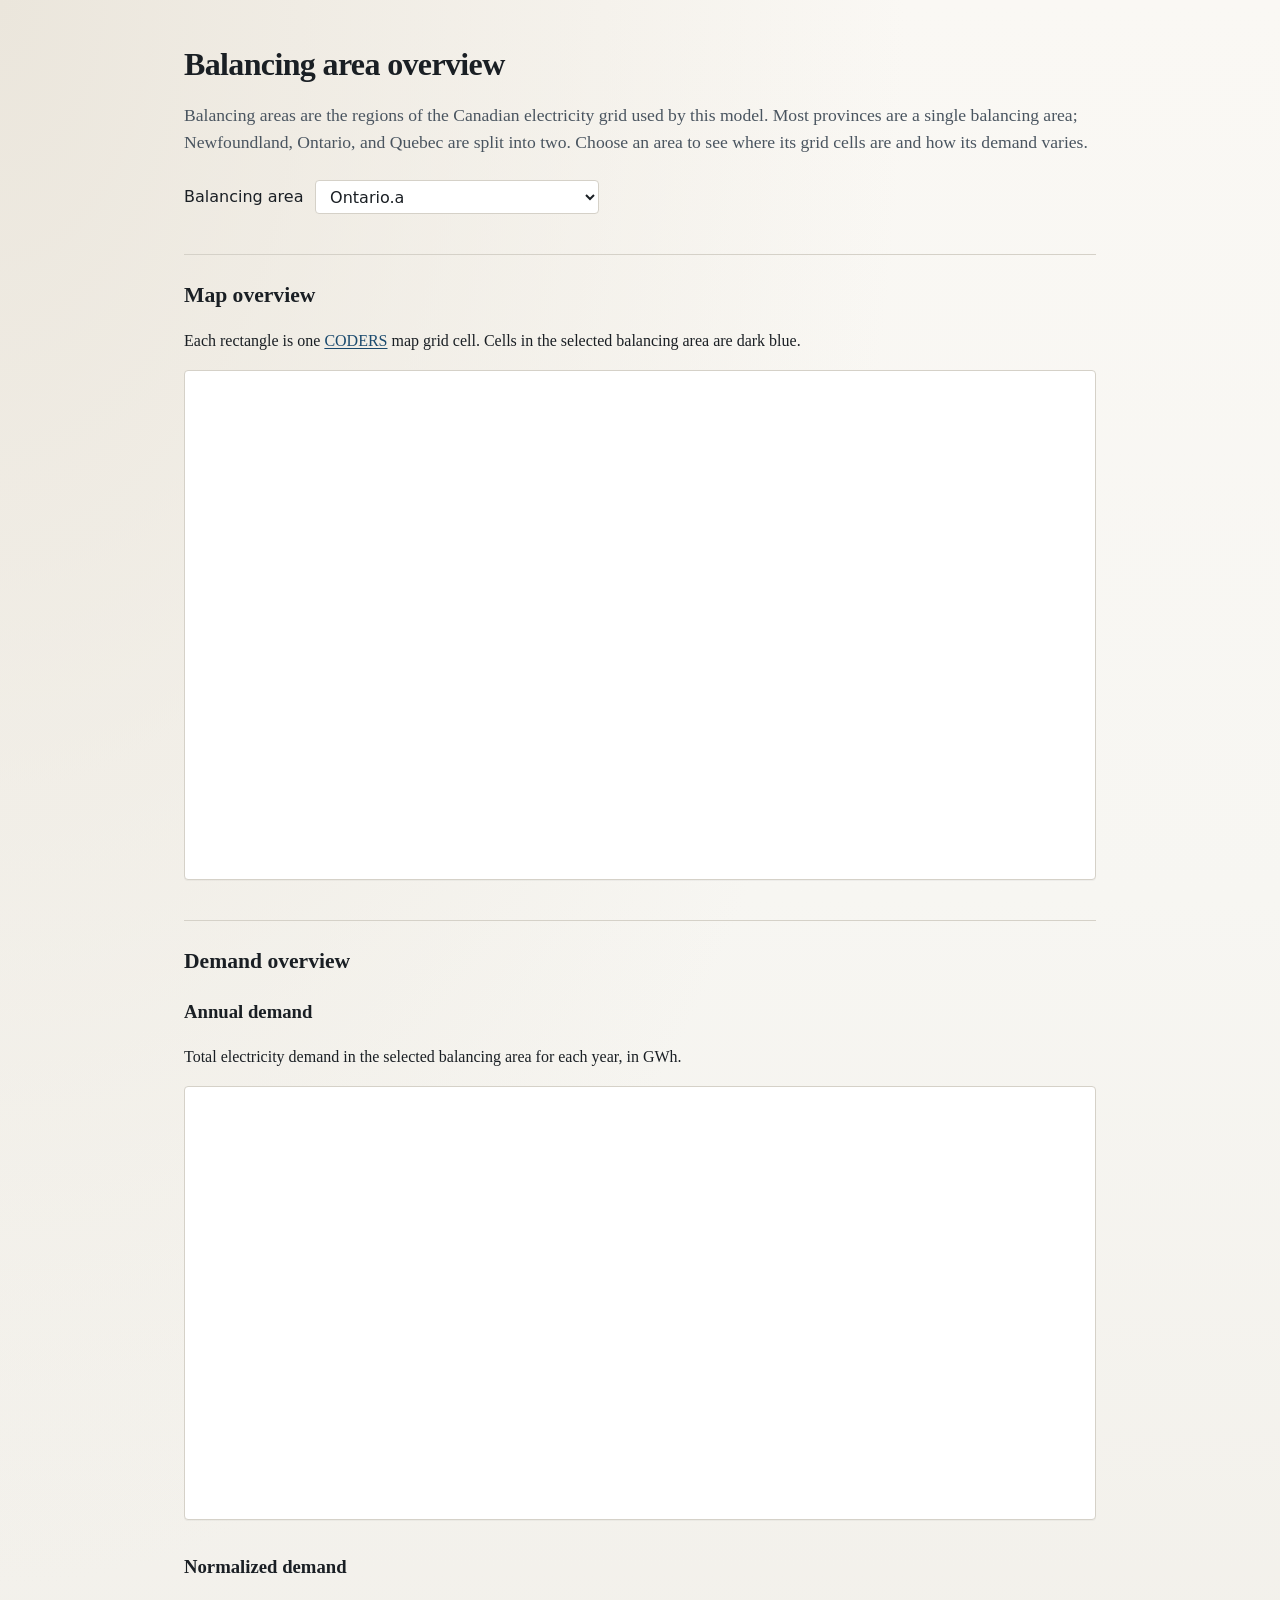
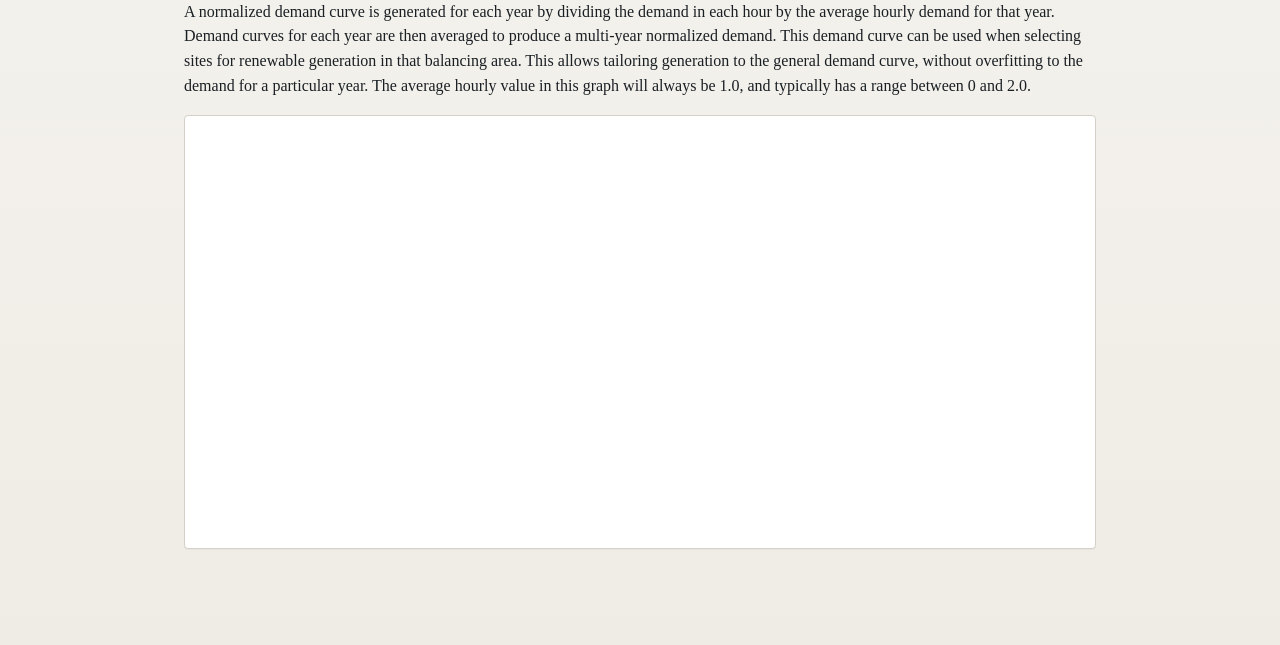
